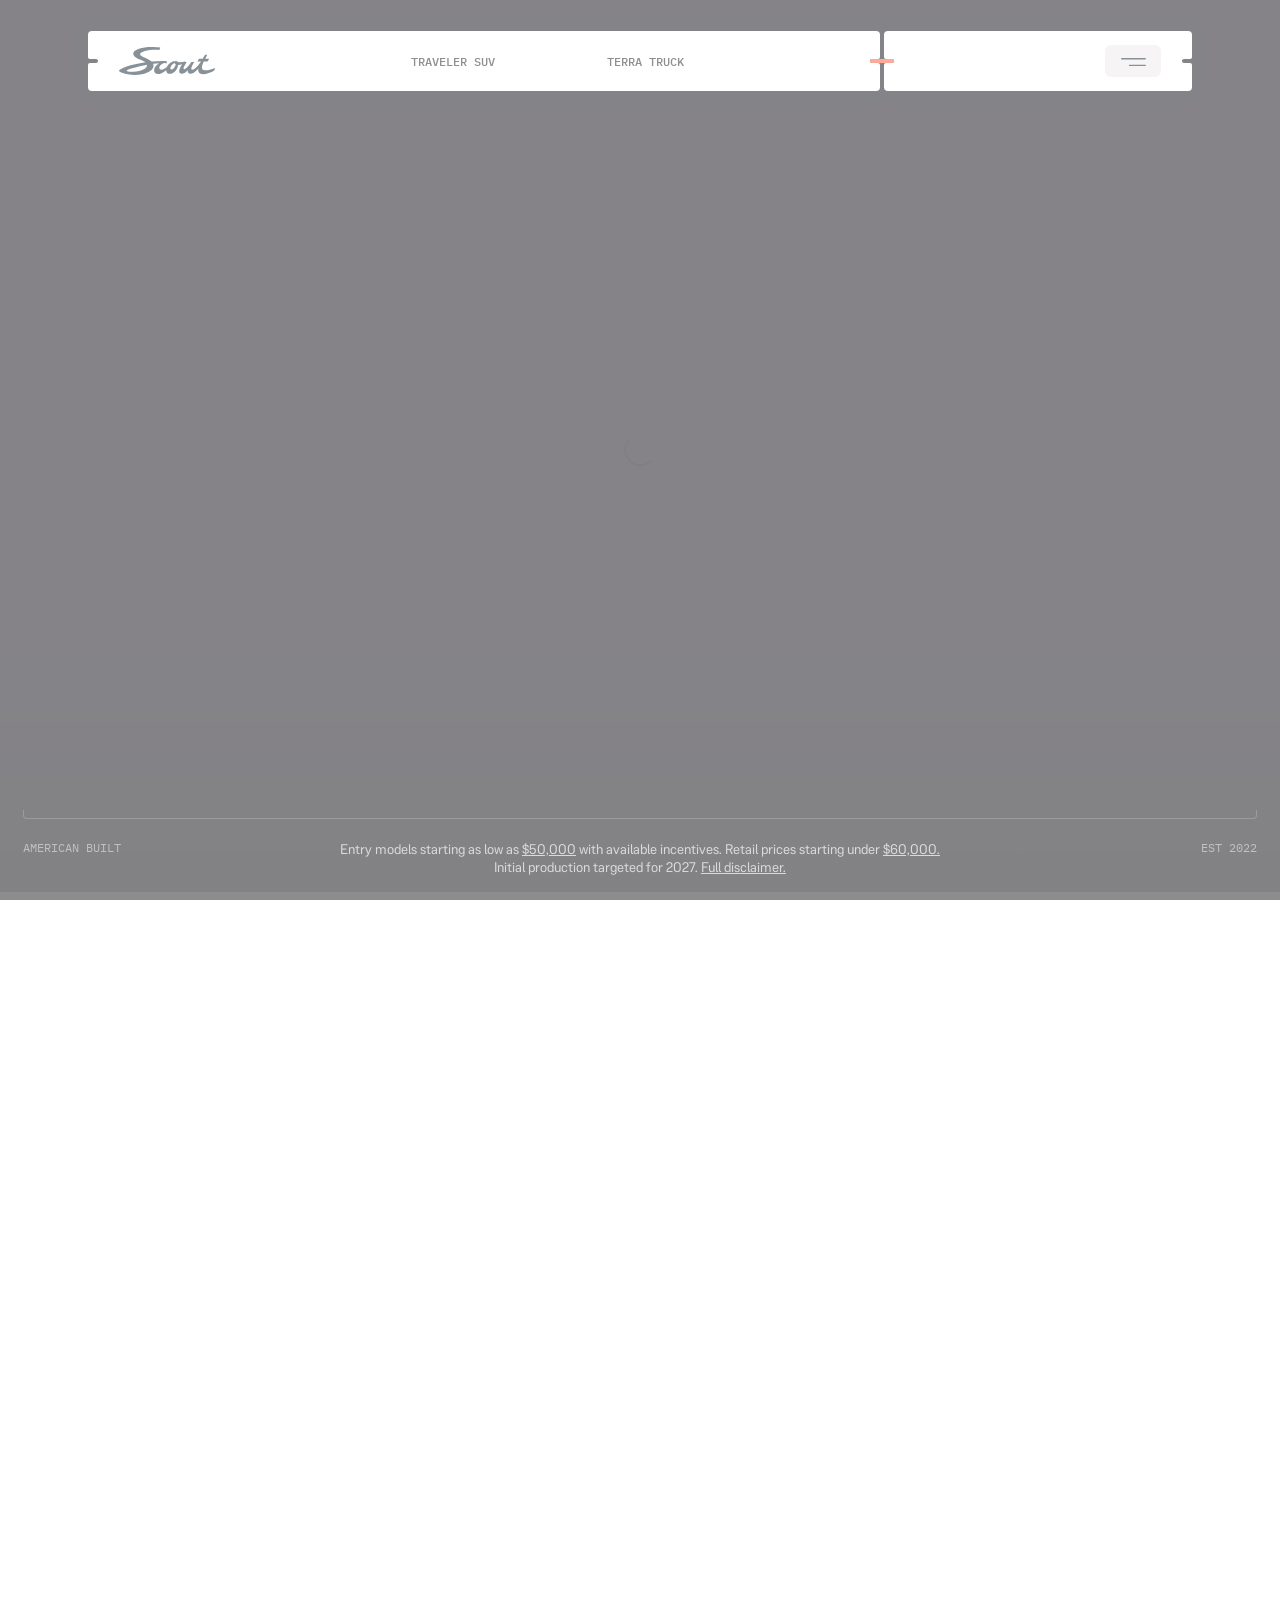
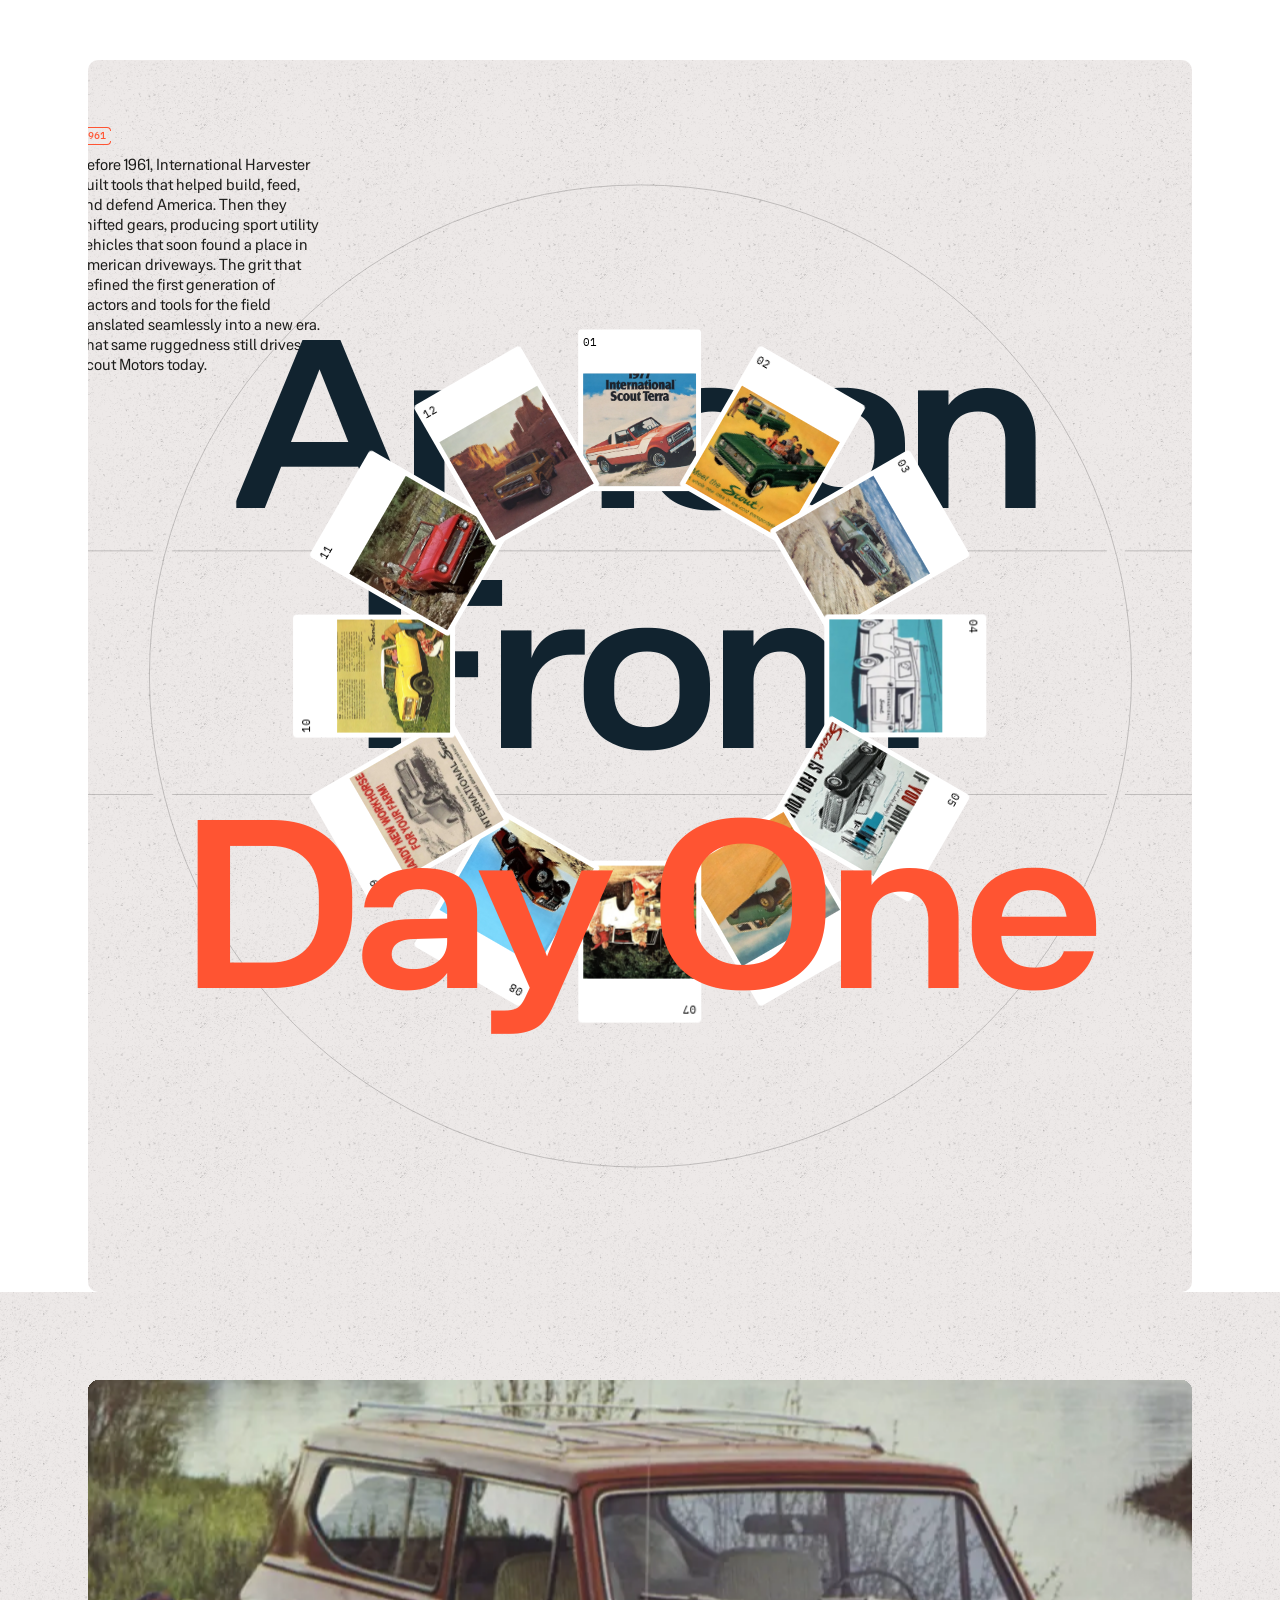
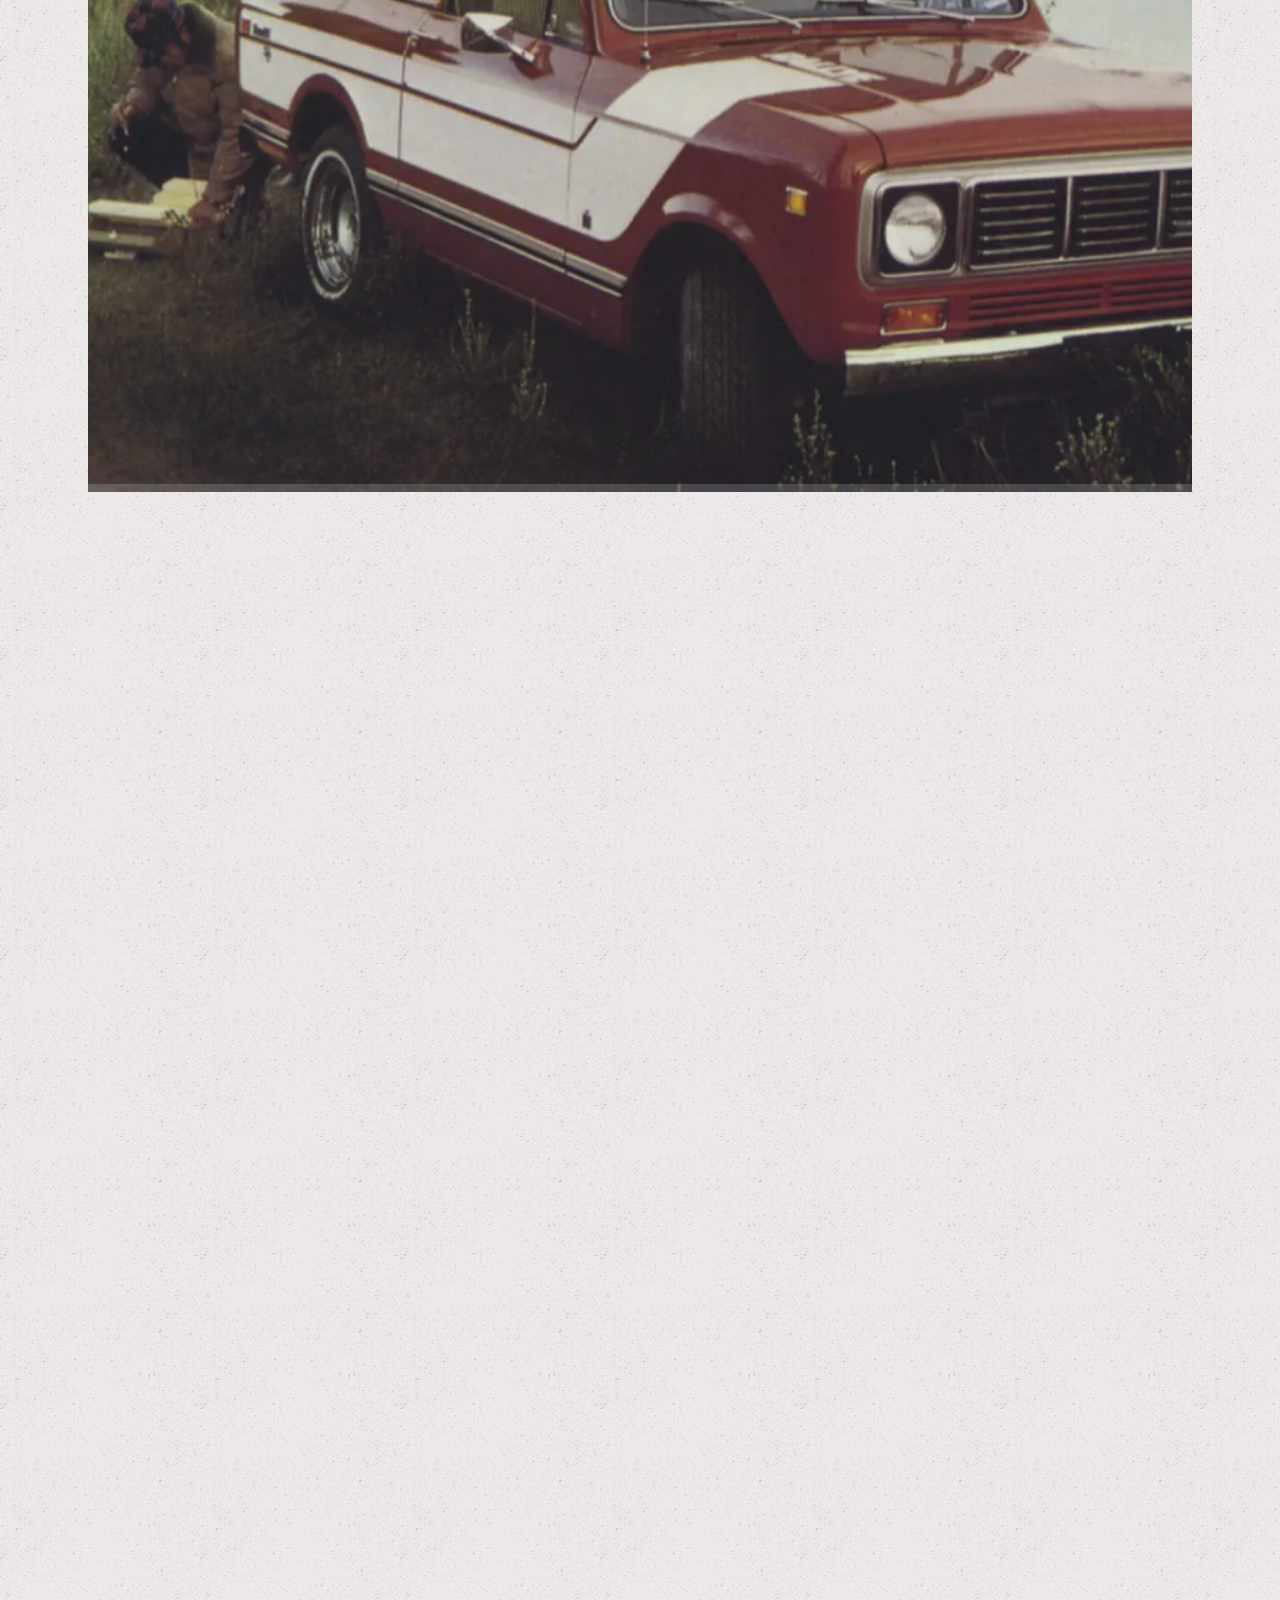
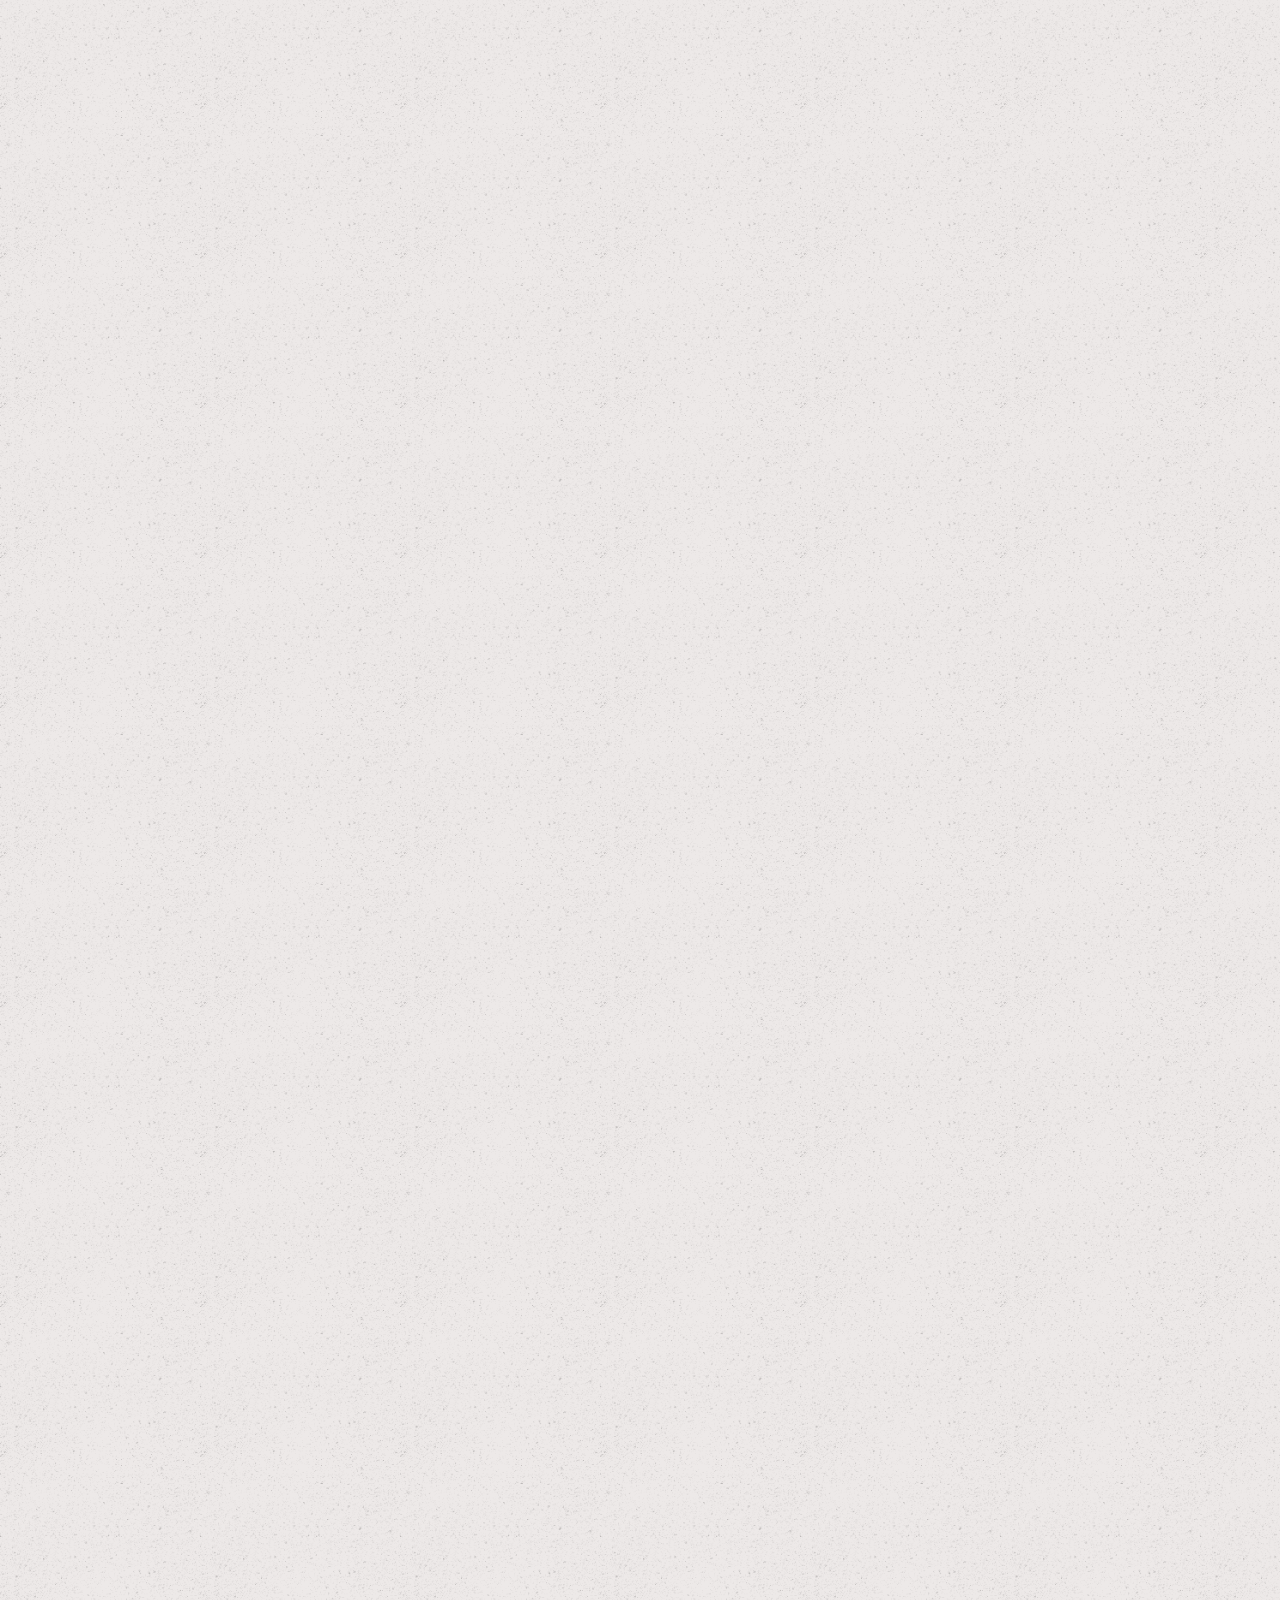
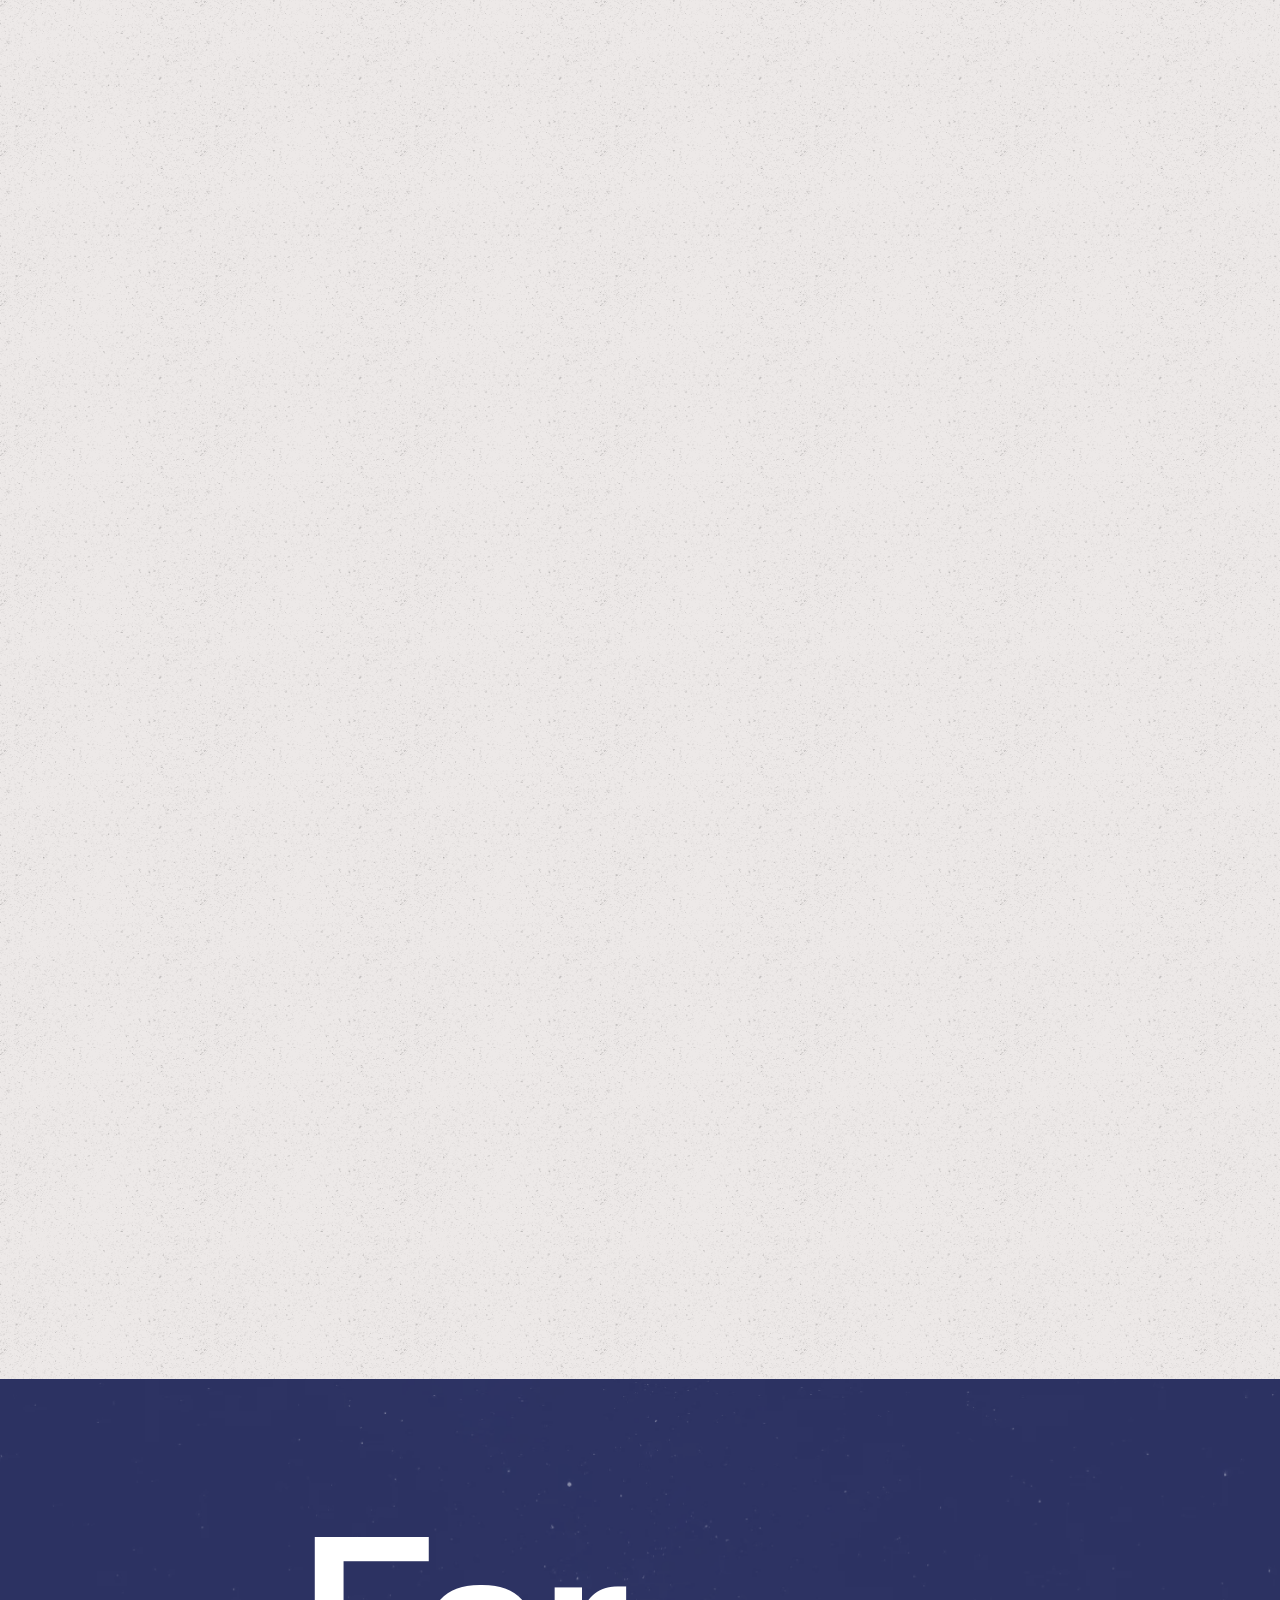
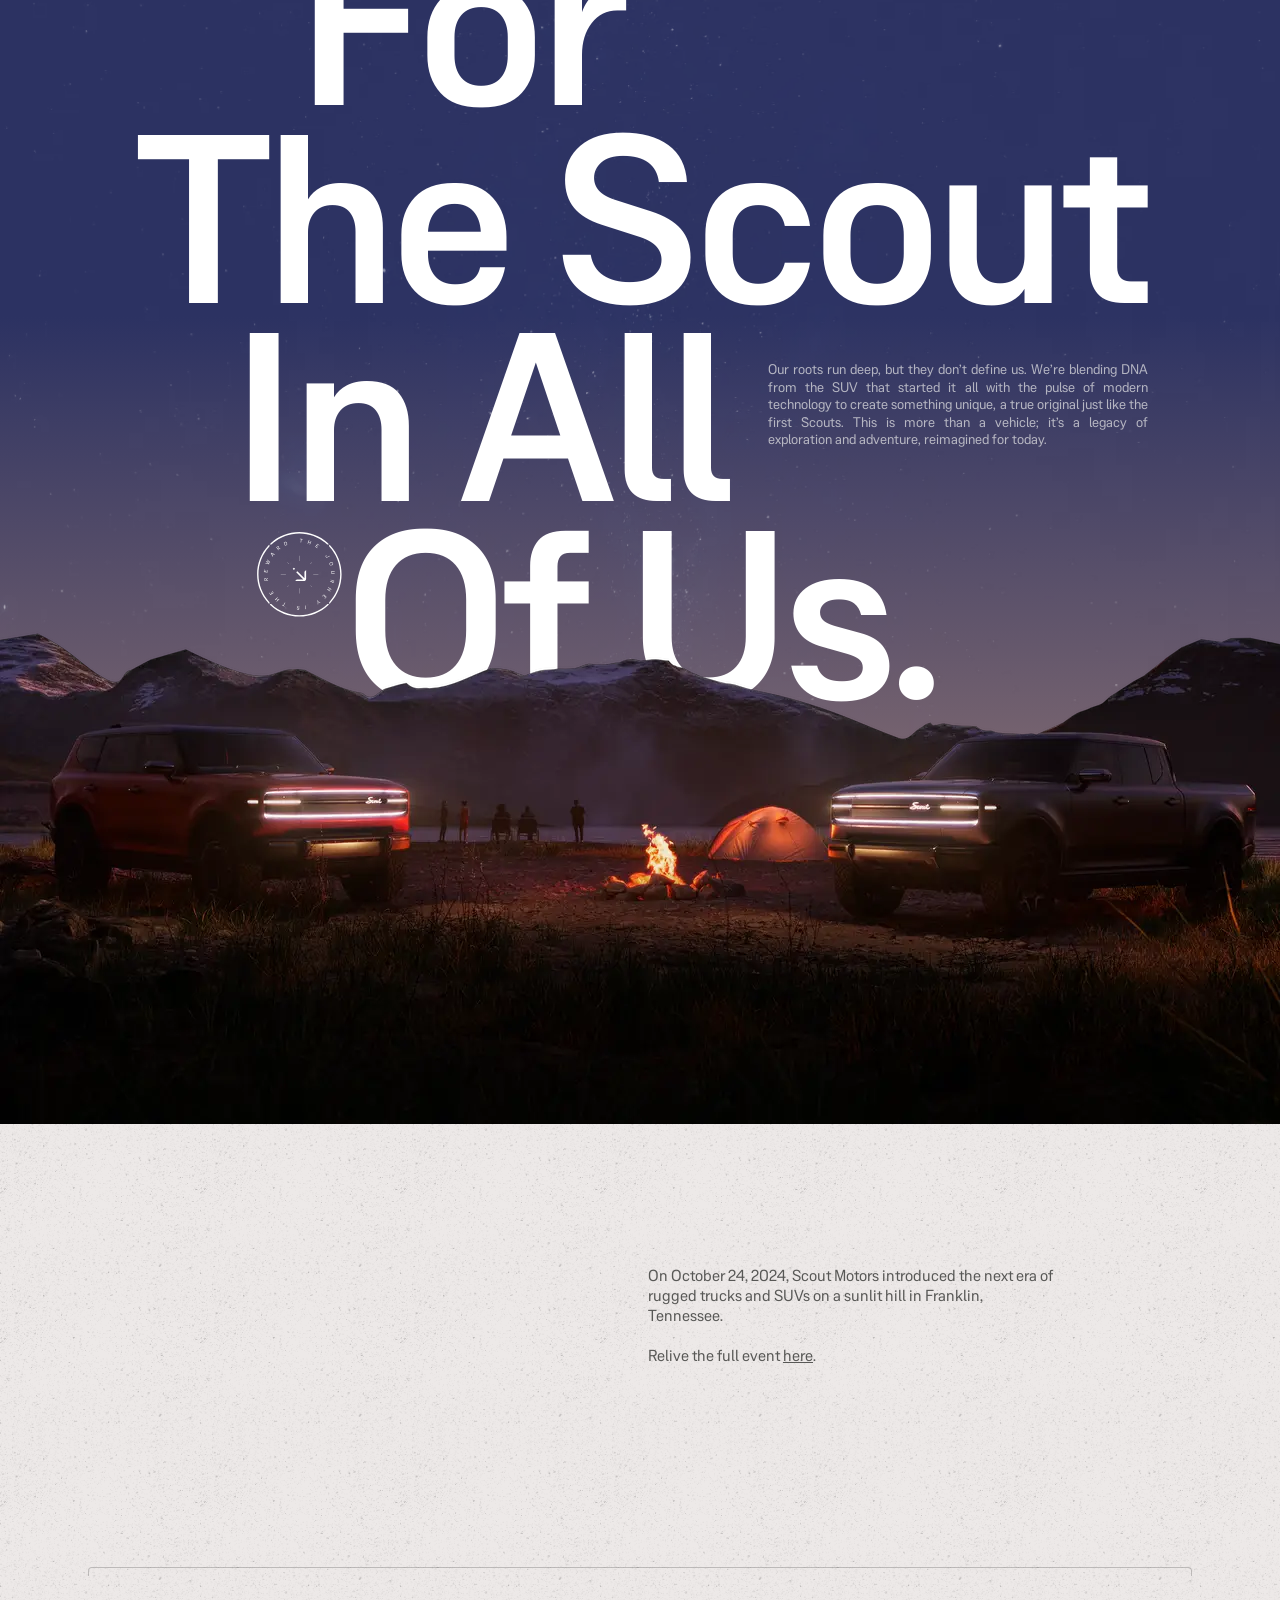
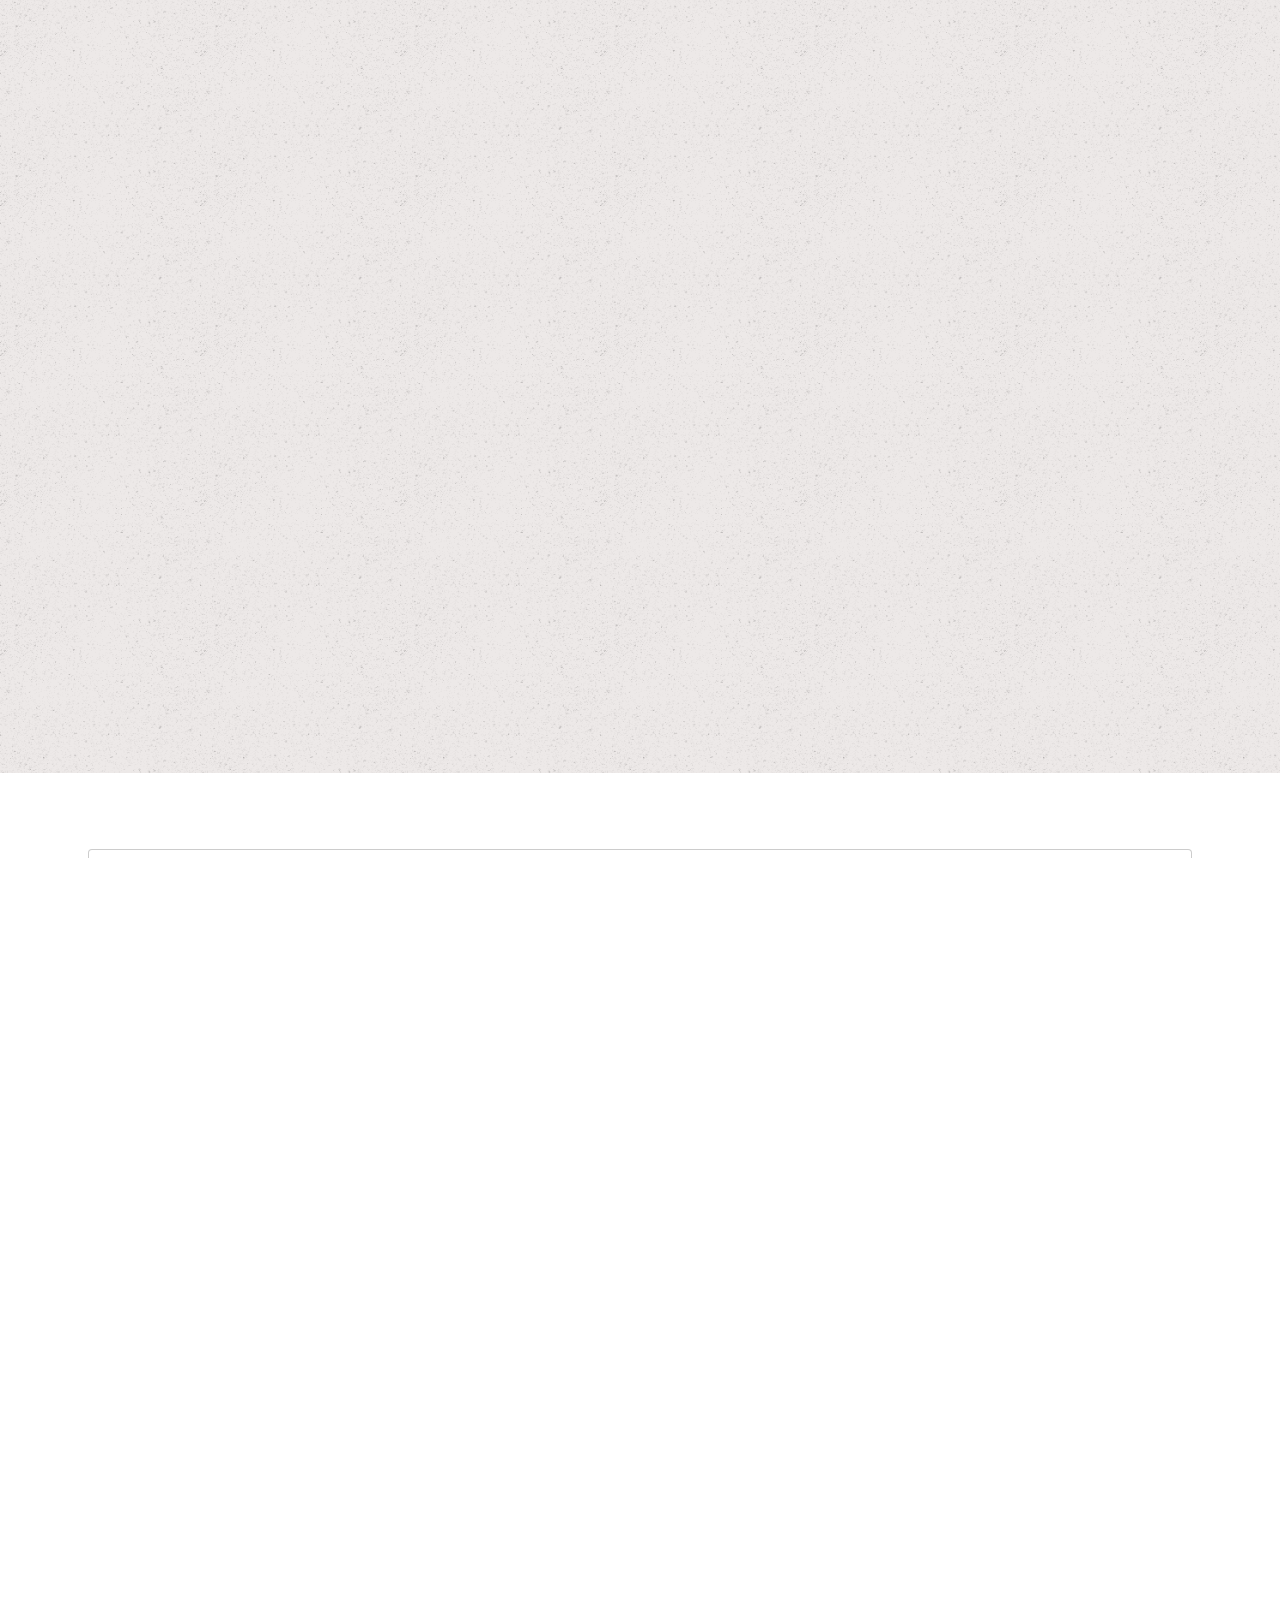
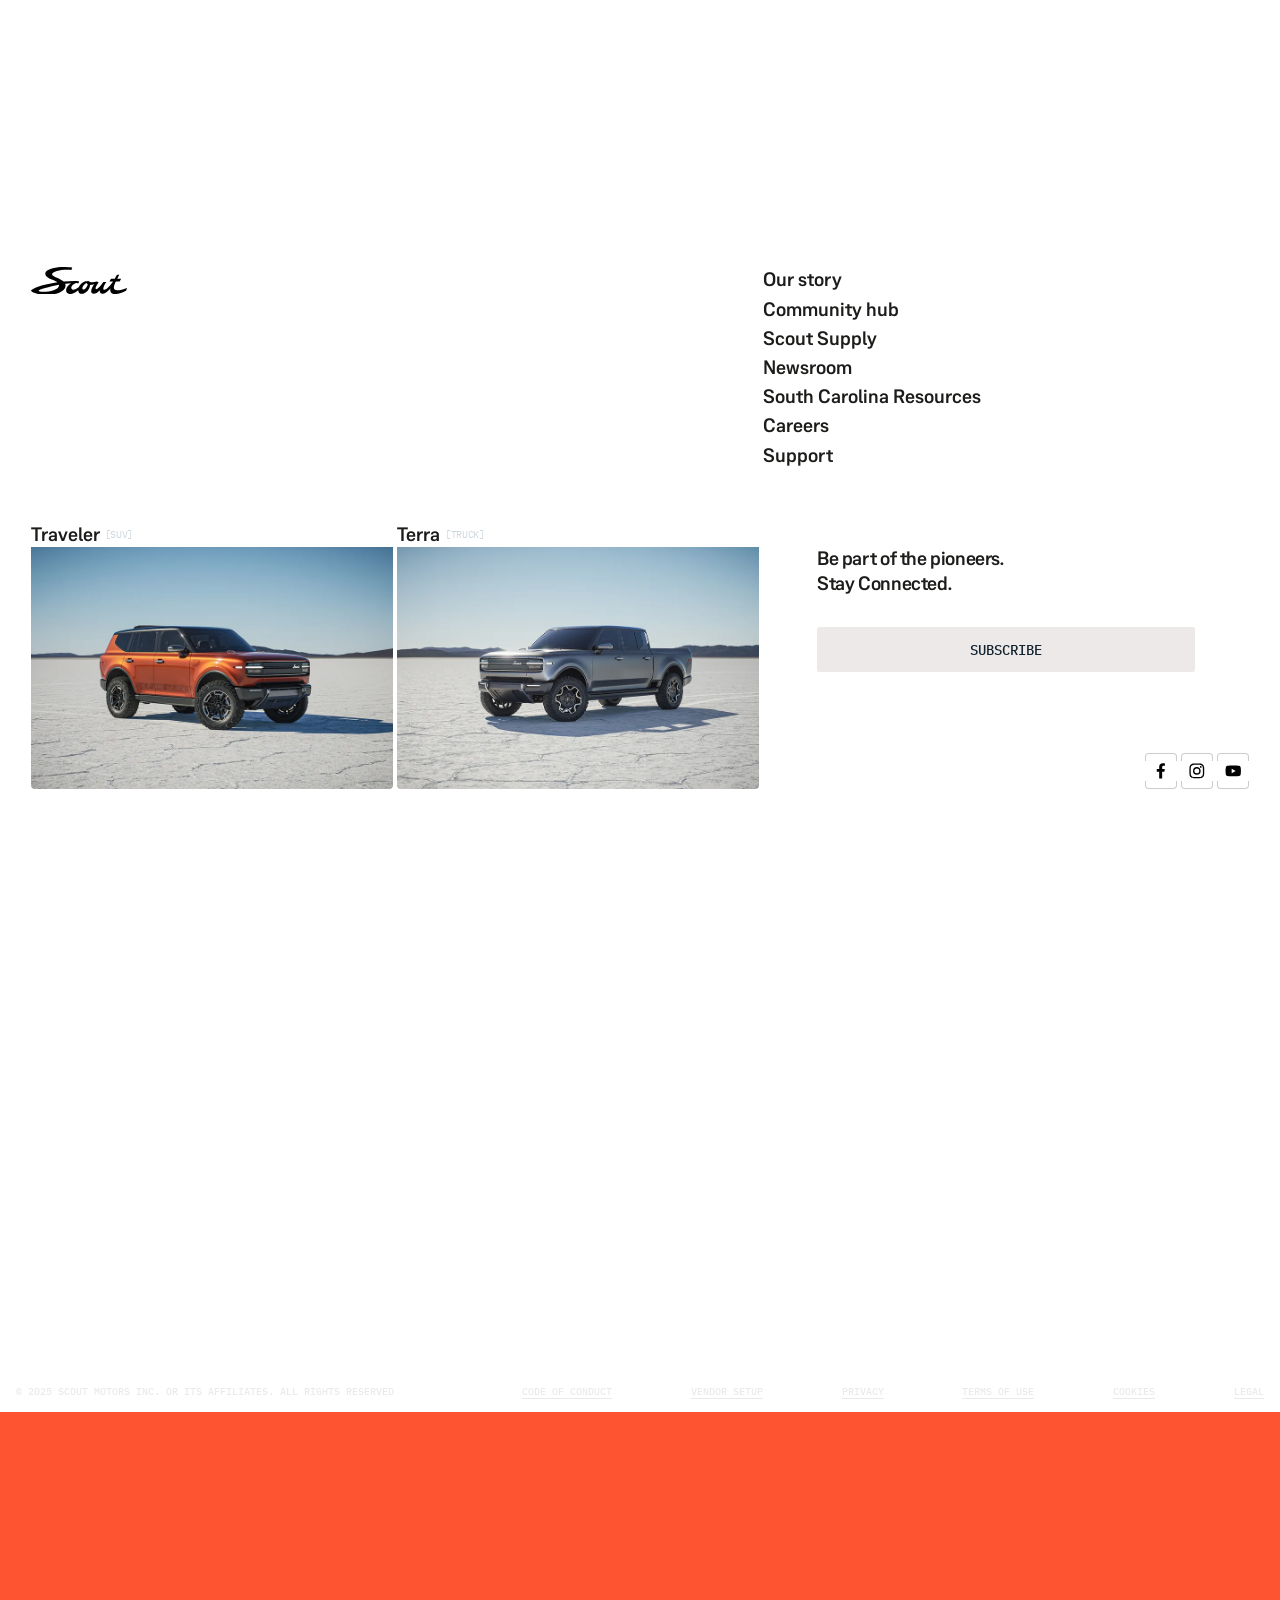
==== index.html @ fe51dde9 "gs" ====
<!DOCTYPE html><html lang="en"> <head><meta charset="UTF-8"><meta name="viewport" content="width=device-width"><link rel="icon" type="image/svg+xml" href="/favicon.svg"><link rel="sitemap" href="/sitemap-index.xml"><meta name="generator" content="Astro v4.16.18"><!-- OneTrust Cookies Consent Notice start for www.scoutmotors.com --><script src="https://cdn.cookielaw.org/scripttemplates/otSDKStub.js" type="text/javascript" charset="UTF-8" data-domain-script="01917b07-a124-7808-bd2e-04bf32c67e38"></script><script type="text/javascript">
            //initialize OneTrust Cookies Consent Notice for www.scoutmotors.com
            function OptanonWrapper() {}
        </script><!-- in <head> before GTM code --><!-- <script is:inline>
            window.dataLayer = window.dataLayer || [];
            function gtag() {
                dataLayer.push(arguments);
            }
        </script> --><!-- Google Tag Manager --><script async defer>(function(){const GTM_ID = "GTM-MXZLWJSB";

            (function (w, d, s, l, i) {
                w[l] = w[l] || [];
                w[l].push({ 'gtm.start': new Date().getTime(), event: 'gtm.js' });
                var f = d.getElementsByTagName(s)[0],
                    j = d.createElement(s),
                    dl = l != 'dataLayer' ? '&l=' + l : '';
                j.setAttribute('class', 'optanon-category-C0002');
                j.async = true;
                j.src = 'https://www.googletagmanager.com/gtm.js?id=' + i + dl;
                f.parentNode.insertBefore(j, f);
            })(window, document, 'script', 'dataLayer', GTM_ID);
        })();</script><!-- End Google Tag Manager --><!-- Google tag (gtag.js) --><script async src="https://www.googletagmanager.com/gtag/js?id=G-EWMT52PYQP"></script><script type="text/plain" class="optanon-category-C0002">(function(){const GA_ID = "G-EWMT52PYQP";

            window.dataLayer = window.dataLayer || [];
            function gtag() {
                dataLayer.push(arguments);
            }
            gtag('js', new Date());

            gtag('config', GA_ID);
        })();</script><title>Scout Motors</title><link rel="canonical" href="https://www.scoutmotors.com/"><meta name="description" content="We're designing, engineering, and building the next generation of electric trucks and rugged SUVs for the doers, makers, and explorers. The new Scout® Traveler™ and Terra™ models are here, born from the original legend, retooled for a new era."><meta name="robots" content="index, follow"><meta property="og:title" content="Scouts always come back"><meta property="og:type" content="website"><meta property="og:image" content="/_astro/home-meta.DhVht4iF.jpg"><meta property="og:url" content="https://www.scoutmotors.com/"><meta property="og:description" content="We're designing, engineering, and building the next generation of electric trucks and rugged SUVs for the doers, makers, and explorers. The new Scout® Traveler™ and Terra™ models are here, born from the original legend, retooled for a new era."><meta name="twitter:card" content="summary_large_image"><meta name="twitter:site" content="@Scout_Motors"><meta name="twitter:title" content="Scouts always come back"><meta name="twitter:image" content="/_astro/home-meta.DhVht4iF.jpg"><meta name="twitter:description" content="We're designing, engineering, and building the next generation of electric trucks and rugged SUVs for the doers, makers, and explorers. The new Scout® Traveler™ and Terra™ models are here, born from the original legend, retooled for a new era."><meta name="robots" content="index,follow"><!-- Fonts --><link rel="preload" href="/fonts/ScoutSansV4-Regular_ttf.woff2" as="font" type="font/woff2" crossorigin><link rel="preload" href="/fonts/ScoutSansV4-Medium_ttf.woff2" as="font" type="font/woff2" crossorigin><link rel="preload" href="/fonts/ScoutSansSemiCondV4-Bold_ttf.woff2" as="font" type="font/woff2" crossorigin><link rel="preload" href="/fonts/ScoutSansWideV4-Medium_ttf.woff2" as="font" type="font/woff2" crossorigin><link rel="preload" href="/fonts/IBMPlexMono-Regular.woff2" as="font" type="font/woff2" crossorigin><link rel="preload" href="/fonts/IBMPlexMono-Medium.woff2" as="font" type="font/woff2" crossorigin><link rel="prefetch" href="/assets/images/sprite.svg?v=1752703347299" as="image" type="image/svg+xml"><link rel="stylesheet" href="/_astro/ourstory.xHQ1y80_.css">
<style>.reveal-events{padding-top:102px;@media (max-width: 1199px){padding-top:80px}@media (max-width: 998px){padding-top:60px}.modal-backdrop{position:fixed;top:0;left:0;width:100%;height:100%;background:#000c;display:flex;align-items:center;justify-content:center;z-index:1000}.modal-content{position:relative;width:100%;max-width:60%;max-height:70%;background:#fff;padding:0;box-shadow:0 4px 8px #0003;border-radius:4px;height:100%;@media (max-width: 998px){max-width:90%;max-height:65%}@media only screen and (orientation: landscape) and (max-width: 998px){max-height:90%}}.modal-content img{position:absolute;width:100%;height:100%;border-radius:4px}.close-button{position:absolute;top:0;right:10px;font-size:24px;cursor:pointer;z-index:999;color:#fff}.swiper-slide img{width:100%;-o-object-fit:cover;object-fit:cover;-o-object-position:center;object-position:center}.swiper-slide img{max-height:86px}.swiper-slide img{min-height:86px}@media (min-width: 700px){.swiper-slide img{max-height:150px}}@media (min-width: 700px){.swiper-slide img{min-height:150px}}.swiper-button-next.swiper-button-disabled.swiper-button-disabled,.swiper-button-prev.swiper-button-disabled.swiper-button-disabled{pointer-events:auto}.swiper-button-next.swiper-button-disabled.swiper-button-disabled,.swiper-button-prev.swiper-button-disabled.swiper-button-disabled{cursor:not-allowed}.swiper-button-next.swiper-button-disabled.swiper-button-disabled,.swiper-button-prev.swiper-button-disabled.swiper-button-disabled{--tw-bg-opacity: 1;background-color:rgb(255 255 255 / var(--tw-bg-opacity, 1))}.swiper-button-next.swiper-button-disabled.swiper-button-disabled,.swiper-button-prev.swiper-button-disabled.swiper-button-disabled{opacity:.75}.modal-content{.swiper-slide img{min-height:100%!important;width:100%!important;-o-object-fit:cover;object-fit:cover;max-height:100%!important;-o-object-position:center;object-position:center}}.modal-content{.swiper-button-next.swiper-button-disabled,.swiper-button-prev.swiper-button-disabled{background-color:transparent!important;&:after{opacity:.5}}.swiper-button-prev,.swiper-button-next{--tw-text-opacity: 1 !important;color:rgb(255 255 255 / var(--tw-text-opacity, 1))!important}.swiper-button-prev,.swiper-button-next{&:after{font-size:1.875rem;line-height:2.25rem}@media (min-width: 1000px){&:after{font-size:36px}}}}.fade-in{opacity:1}.fade-out{opacity:0}.swiper-button-prev{left:2rem}.swiper-button-prev{top:50%}.swiper-button-prev{margin:0}.swiper-button-prev{height:2.5rem}.swiper-button-prev{width:2.5rem}.swiper-button-next{right:2rem}.swiper-button-next{top:50%}.swiper-button-next{margin:0}.swiper-button-next{height:2.5rem}.swiper-button-next{width:2.5rem}}
@keyframes react-loading-skeleton{to{transform:translate(100%)}}.react-loading-skeleton{--base-color: #ebebeb;--highlight-color: #f5f5f5;--animation-duration: 1.5s;--animation-direction: normal;--pseudo-element-display: block;background-color:var(--base-color);width:100%;border-radius:.25rem;display:inline-flex;line-height:1;position:relative;-webkit-user-select:none;-moz-user-select:none;user-select:none;overflow:hidden}.react-loading-skeleton:after{content:" ";display:var(--pseudo-element-display);position:absolute;top:0;left:0;right:0;height:100%;background-repeat:no-repeat;background-image:var( --custom-highlight-background, linear-gradient( 90deg, var(--base-color) 0%, var(--highlight-color) 50%, var(--base-color) 100% ) );transform:translate(-100%);animation-name:react-loading-skeleton;animation-direction:var(--animation-direction);animation-duration:var(--animation-duration);animation-timing-function:ease-in-out;animation-iteration-count:infinite}@media (prefers-reduced-motion){.react-loading-skeleton{--pseudo-element-display: none}}
.lazy-load-image-background.opacity{opacity:0}.lazy-load-image-background.opacity.lazy-load-image-loaded{opacity:1;transition:opacity .3s}
.reserve-form-drawer .reserve-form{margin:0;padding-left:1rem;padding-right:.75rem}@media (min-width: 700px){.reserve-form-drawer .reserve-form{padding-left:1.5rem;padding-right:1.5rem;padding-top:55px;padding-bottom:55px}}@media (min-width: 1000px){.reserve-form-drawer .reserve-form{padding-left:45px;padding-right:45px}}@media (max-width: 699px){.reserve-form-drawer .reserve-form{border-radius:26px 26px 0 0/26px 26px 0px 0px}}.reserve-form-drawer .reserve-form{background-image:none!important;border-radius:0!important}.reserve-form-drawer .reserve-form .u-container-small{max-width:100%;padding:0}.c-drawer-open{overflow:hidden}.c-drawer-open:after{position:fixed;bottom:0;left:0;top:0;z-index:999;height:100%;width:100%;background-color:#01010180;opacity:1;transition-property:all;transition-timing-function:cubic-bezier(.4,0,.2,1);content:var(--tw-content);transition-duration:.3s}
</style><script type="module" src="/_astro/hoisted.BRdF6xff.js"></script>
        <script>
          // Use existing or create new session ID
          let sessionId = sessionStorage.getItem('session_id');
          if (!sessionId) {
            sessionId = '74c07181-47aa-4a29-8c33-9c0ed870467c';
            sessionStorage.setItem('session_id', sessionId);
          }

          // Store for use in this page
          window.sessionId = sessionId;
          window.requestId = 'e0b3435d-a537-4de1-8667-27f1ceac403e';

          // Apply session tracking to XHR requests
          const originalXhrOpen = XMLHttpRequest.prototype.open;
          XMLHttpRequest.prototype.open = function(...args) {
            const method = args[0];
            const url = args[1];
            const result = originalXhrOpen.apply(this, args);
            
            // Only add session header for same-origin requests
            if (isSameOriginRequest(url) && window.sessionId) {
              this.setRequestHeader("X-Session-ID", window.sessionId);
            }
            return result;
          };

          // Apply session tracking to fetch requests
          const originalFetch = window.fetch;
          window.fetch = function(resource, options) {
            options = options || {};
            options.headers = options.headers || {};
            
            // Check if this is a same-origin request before adding session header
            let isSameOrigin = false;
            
            if (typeof resource === 'string') {
              isSameOrigin = isSameOriginRequest(resource);
            } else if (resource instanceof URL) {
              isSameOrigin = isSameOriginRequest(resource.href);
            } else if (resource instanceof Request) {
              isSameOrigin = isSameOriginRequest(resource.url);
            }
            
            // Only add session header for same-origin requests
            if (isSameOrigin && window.sessionId) {
              if (options.headers instanceof Headers) {
                options.headers.set("X-Session-ID", window.sessionId);
              } else {
                options.headers["X-Session-ID"] = window.sessionId;
              }
            }
            
            return originalFetch.call(this, resource, options);
          };
          
          // Fix anchor tags with protocol-relative URLs
          document.addEventListener('DOMContentLoaded', function() {
            // Process all anchor tags on the page
            document.querySelectorAll('a').forEach(function(anchor) {
              // Get the original click handler if any
              const originalClickHandler = anchor.onclick;
              
              // Add our handler to process clicks on anchor tags
              anchor.addEventListener('click', function(event) {
                const href = this.getAttribute('href');
                
                // If it's a protocol-relative URL, don't add any custom headers
                if (href && (href.startsWith('//') || href.includes('://') && !isSameOriginRequest(href))) {
                  // Let default browser behavior handle it without our XHR/fetch overrides
                  return;
                }
              });
            });
          });

          /**
           * Checks if a given URL is same-origin with the current page.
           * @param {string} urlString The URL to check.
           * @returns {boolean} True if the URL is same-origin, false otherwise.
           */
          function isSameOriginRequest(urlString) {
            try {
              const currentOrigin = window.location.origin;
              
              // Handle relative URLs - they're always same origin
              if (urlString.startsWith('/') && !urlString.startsWith('//')) {
                return true;
              }
              
              // Protocol-relative URLs (//example.com/...) need special handling
              if (urlString.startsWith('//')) {
                const protocol = window.location.protocol;
                const fullUrl = protocol + urlString;
                const targetOrigin = new URL(fullUrl).origin;
                return targetOrigin === currentOrigin;
              }
              
              // For absolute URLs, compare origins
              if (urlString.includes('://')) {
                const targetOrigin = new URL(urlString).origin;
                return targetOrigin === currentOrigin;
              }
              
              // For URLs without protocol or leading slash, they're relative and same-origin
              return true;
            } catch (e) {
              console.warn("Error checking origin for URL: " + urlString, e);
              // If there's an error parsing the URL, assume it's cross-origin to be safe
              return false;
            }
          }
        </script>
      
</head> <body> <!--
         /**
         * This code snippet is used to pass environment variables from the server to the client.
         * An alternative approach is to append the variables to the window object.
         */
        --> <div id="scout-env-banner" data-auth-domain="&#34;production-scoutmotors.us.auth0.com&#34;" data-auth-client-id="&#34;rD9OJoz9u1w9rwGfI9OVFpuIoUuOynP5&#34;" data-auth-audience="&#34;https:/scoutmotors.com/api&#34;" data-captcha-site-key-v2="&#34;6LeErNUpAAAAANbSs3h5bhV2xC41Tj3FhaWYTixA&#34;" data-captcha-site-key-v3="&#34;6Lf9eJ8pAAAAAAwwAfa2OiJKohJfrL9OgAaG5DqT&#34;"></div> <style>astro-island,astro-slot,astro-static-slot{display:contents}</style><script>(()=>{var e=async t=>{await(await t())()};(self.Astro||(self.Astro={})).only=e;window.dispatchEvent(new Event("astro:only"));})();;(()=>{var A=Object.defineProperty;var g=(i,o,a)=>o in i?A(i,o,{enumerable:!0,configurable:!0,writable:!0,value:a}):i[o]=a;var d=(i,o,a)=>g(i,typeof o!="symbol"?o+"":o,a);{let i={0:t=>m(t),1:t=>a(t),2:t=>new RegExp(t),3:t=>new Date(t),4:t=>new Map(a(t)),5:t=>new Set(a(t)),6:t=>BigInt(t),7:t=>new URL(t),8:t=>new Uint8Array(t),9:t=>new Uint16Array(t),10:t=>new Uint32Array(t),11:t=>1/0*t},o=t=>{let[l,e]=t;return l in i?i[l](e):void 0},a=t=>t.map(o),m=t=>typeof t!="object"||t===null?t:Object.fromEntries(Object.entries(t).map(([l,e])=>[l,o(e)]));class y extends HTMLElement{constructor(){super(...arguments);d(this,"Component");d(this,"hydrator");d(this,"hydrate",async()=>{var b;if(!this.hydrator||!this.isConnected)return;let e=(b=this.parentElement)==null?void 0:b.closest("astro-island[ssr]");if(e){e.addEventListener("astro:hydrate",this.hydrate,{once:!0});return}let c=this.querySelectorAll("astro-slot"),n={},h=this.querySelectorAll("template[data-astro-template]");for(let r of h){let s=r.closest(this.tagName);s!=null&&s.isSameNode(this)&&(n[r.getAttribute("data-astro-template")||"default"]=r.innerHTML,r.remove())}for(let r of c){let s=r.closest(this.tagName);s!=null&&s.isSameNode(this)&&(n[r.getAttribute("name")||"default"]=r.innerHTML)}let p;try{p=this.hasAttribute("props")?m(JSON.parse(this.getAttribute("props"))):{}}catch(r){let s=this.getAttribute("component-url")||"<unknown>",v=this.getAttribute("component-export");throw v&&(s+=` (export ${v})`),console.error(`[hydrate] Error parsing props for component ${s}`,this.getAttribute("props"),r),r}let u;await this.hydrator(this)(this.Component,p,n,{client:this.getAttribute("client")}),this.removeAttribute("ssr"),this.dispatchEvent(new CustomEvent("astro:hydrate"))});d(this,"unmount",()=>{this.isConnected||this.dispatchEvent(new CustomEvent("astro:unmount"))})}disconnectedCallback(){document.removeEventListener("astro:after-swap",this.unmount),document.addEventListener("astro:after-swap",this.unmount,{once:!0})}connectedCallback(){if(!this.hasAttribute("await-children")||document.readyState==="interactive"||document.readyState==="complete")this.childrenConnectedCallback();else{let e=()=>{document.removeEventListener("DOMContentLoaded",e),c.disconnect(),this.childrenConnectedCallback()},c=new MutationObserver(()=>{var n;((n=this.lastChild)==null?void 0:n.nodeType)===Node.COMMENT_NODE&&this.lastChild.nodeValue==="astro:end"&&(this.lastChild.remove(),e())});c.observe(this,{childList:!0}),document.addEventListener("DOMContentLoaded",e)}}async childrenConnectedCallback(){let e=this.getAttribute("before-hydration-url");e&&await import(e),this.start()}async start(){let e=JSON.parse(this.getAttribute("opts")),c=this.getAttribute("client");if(Astro[c]===void 0){window.addEventListener(`astro:${c}`,()=>this.start(),{once:!0});return}try{await Astro[c](async()=>{let n=this.getAttribute("renderer-url"),[h,{default:p}]=await Promise.all([import(this.getAttribute("component-url")),n?import(n):()=>()=>{}]),u=this.getAttribute("component-export")||"default";if(!u.includes("."))this.Component=h[u];else{this.Component=h;for(let f of u.split("."))this.Component=this.Component[f]}return this.hydrator=p,this.hydrate},e,this)}catch(n){console.error(`[astro-island] Error hydrating ${this.getAttribute("component-url")}`,n)}}attributeChangedCallback(){this.hydrate()}}d(y,"observedAttributes",["props"]),customElements.get("astro-island")||customElements.define("astro-island",y)}})();</script><astro-island uid="Z1CIuih" component-url="/_astro/HandleAuth.D9Xv_Iz5.js" component-export="default" renderer-url="/_astro/client.4fxRVa_4.js" props="{}" ssr="" client="only" opts="{&quot;name&quot;:&quot;HandleAuth&quot;,&quot;value&quot;:&quot;react&quot;}"></astro-island> <img class="optanon-category-C0002 u-h-0" height="1" width="1" alt="" src="https://insight.adsrvr.org/track/pxl/?adv=198qibv&ct=0:n9nvoxw&fmt=3"> <header> <nav class="c-header"> <c-skip-link class="c-skip-link"> <button type="button" class="c-button -primary"> <span class="c-button_inner"> <span class="c-button_label"> Skip to main content </span>  </span> </button> </c-skip-link>  <div class="c-header_outer"> <div class="c-header_primary || c-header_col"> <div class="c-header_col-razor"> <div></div> </div> <div class="c-header_col-bg"></div> <a href="/" class="c-header_logo" id="headerLogo" aria-label="Scout Motors"> <span class="c-icon"> <svg class="svg-logo" aria-hidden="true" focusable="false"> <use href="/assets/images/sprite.svg?v=1752703347299#logo"></use> </svg> </span> </a> <div class="c-header_products"> <span class="u-sr-only">Products</span> <ul class="c-header_nav"> <li class="c-header_nav-item"> <a href="/traveler" class="c-header_link -product c-button -link"> Traveler SUV </a> </li><li class="c-header_nav-item"> <a href="/terra" class="c-header_link -product c-button -link"> Terra Truck </a> </li> </ul> </div> <div class="c-header_col-razor"> <div></div> </div> </div> <div class="c-header_secondary || c-header_col" tabindex="-1" id="secondary-nav"> <div class="c-header_col-razor"> <div></div> </div> <div class="c-header_col-bg"></div> <astro-island uid="Z10o1iy" component-url="/_astro/HeaderSecondaryNav.DB0nwmVf.js" component-export="default" renderer-url="/_astro/client.4fxRVa_4.js" props="{}" ssr="" client="only" opts="{&quot;name&quot;:&quot;HeaderSecondaryNav&quot;,&quot;value&quot;:&quot;react&quot;}"></astro-island> <button type="button" data-menu-toggler id="headerMenuToggler" aria-label="Menu" class="c-button c-header_menu-toggler -light -menu"> <span class="c-button_inner"> <span class="c-button_label">  <span class="c-icon"> <svg class="svg-burger" aria-hidden="true" focusable="false"> <use href="/assets/images/sprite.svg?v=1752703347299#burger"></use> </svg> </span>  </span>  </span> </button> <div class="c-header_col-razor"> <div></div> </div> </div> </div> </nav> <c-menu data-lenis-prevent> <nav class="c-menu"> <div class="c-menu_inner" data-menu> <div class="c-menu_head"> <a href="/" class="c-menu_logo" id="menuLogo" aria-label="Scout Motors"><span class="c-icon"> <svg class="svg-logo" aria-hidden="true" focusable="false"> <use href="/assets/images/sprite.svg?v=1752703347299#logo"></use> </svg> </span></a> <button type="button" id="menuClose" data-menu-toggler aria-label="Close" class="c-button -menu -light"> <span class="c-button_inner"> <span class="c-button_label">  <span class="c-icon"> <svg class="svg-burger-close" aria-hidden="true" focusable="false"> <use href="/assets/images/sprite.svg?v=1752703347299#burger-close"></use> </svg> </span>  </span>  </span> </button> </div> <div class="c-menu_main"> <div class="c-menu_main-inner"> <ul class="c-primary-nav"> <li class="c-primary-nav_item"> <a href="/ourstory" class="c-primary-nav_link"> Our story </a> </li><li class="c-primary-nav_item"> <a href="/community" class="c-primary-nav_link"> Community hub </a> </li><li class="c-primary-nav_item"> <a href="https://supply.scoutmotors.com/" class="c-primary-nav_link"> Scout Supply </a> </li><li class="c-primary-nav_item"> <a href="/newsroom" class="c-primary-nav_link"> Newsroom </a> </li><li class="c-primary-nav_item"> <a href="/scresources" class="c-primary-nav_link"> South Carolina Resources </a> </li><li class="c-primary-nav_item"> <a href="/careers" class="c-primary-nav_link"> Careers </a> </li><li class="c-primary-nav_item"> <a href="https://support.scoutmotors.com" class="c-primary-nav_link"> Support </a> </li> </ul> <astro-island uid="Z1eVMlo" component-url="/_astro/MenuAccount.DepO2aXM.js" component-export="default" renderer-url="/_astro/client.4fxRVa_4.js" props="{}" ssr="" client="only" opts="{&quot;name&quot;:&quot;MenuAccount&quot;,&quot;value&quot;:&quot;react&quot;}"></astro-island> </div> </div> <ul class="c-menu_products || u-grid u-grid-cols-2 u-gap-1"> <div class="c-nav-tile c-menu_product"> <div class="c-nav-tile_head"> <span class="c-nav-tile_title">Traveler</span> <span class="c-nav-tile_subtitle">SUV</span> </div> <div class="c-nav-tile_image-wrapper"> <div style="--width:960;--height:540" class="c-image -lazy-load -cover || c-nav-tile_image"><div class="c-image_inner"><img src="/assets/imgs/traveler_product_thumb.BhAY_f9P.jpg&#38;w=960&#38;h=540&#38;f=webp" srcset="/assets/imgs/traveler_product_thumb.BhAY_f9P.jpg&#38;w=720&#38;f=webp 720w, /assets/imgs/traveler_product_thumb.BhAY_f9P.jpg&#38;w=960&#38;h=540&#38;f=webp 1440w, /assets/imgs/traveler_product_thumb.BhAY_f9P.jpg&#38;w=960&#38;h=540&#38;f=webp 1920w" class="c-image_img" inferSize="true" sizes="(max-width: 720px) 720px, (max-width: 1440px) 1440px, 1920px" alt="Traveler SUV" loading="lazy" onload="this.closest('.c-image')?.classList?.add('is-loaded');" width="960" height="540" decoding="async"></div></div> </div> <a href="/traveler" class="c-nav-tile_link">Learn more about Traveler</a> </div><div class="c-nav-tile c-menu_product"> <div class="c-nav-tile_head"> <span class="c-nav-tile_title">Terra</span> <span class="c-nav-tile_subtitle">Truck</span> </div> <div class="c-nav-tile_image-wrapper"> <div style="--width:960;--height:540" class="c-image -lazy-load -cover || c-nav-tile_image"><div class="c-image_inner"><img src="/assets/imgs/terra_product_thumb.m3XxHfjB.jpg&#38;w=960&#38;h=540&#38;f=webp" srcset="/assets/imgs/terra_product_thumb.m3XxHfjB.jpg&#38;w=720&#38;f=webp 720w, /assets/imgs/terra_product_thumb.m3XxHfjB.jpg&#38;w=960&#38;h=540&#38;f=webp 1440w, /assets/imgs/terra_product_thumb.m3XxHfjB.jpg&#38;w=960&#38;h=540&#38;f=webp 1920w" class="c-image_img" inferSize="true" sizes="(max-width: 720px) 720px, (max-width: 1440px) 1440px, 1920px" alt="Terra Truck" loading="lazy" onload="this.closest('.c-image')?.classList?.add('is-loaded');" width="960" height="540" decoding="async"></div></div> </div> <a href="/terra" class="c-nav-tile_link">Learn more about Terra</a> </div> </ul> <div class="c-menu_cta"> <div class="c-book-tile u-button-hover c-menu_cta-tile"> <div class="c-book-tile_head c-body-reg-white">  <div class="u-grid u-grid-cols-2 u-gap-1"> <span>Reservations open now.</span> <span>Be part of the pioneers.</span> </div>  </div> <hr class="c-book-tile_hr"> <div class="c-book-tile_cta" aria-hidden="true"> <div aria-hidden="true" class="c-button -transparent -full u-cursor-pointer"> <span class="c-button_inner"> <span class="c-button_label"> Reserve Now </span>  </span> </div> </div> <button class="c-book-tile_link menu-reservation">Reserve Now</button> </div>  </div> </div> </nav> <div class="c-menu_backdrop"></div> </c-menu>  </header> <main role="main" id="main-content"> <div id="content" class="u-min-h-[100vh]">  <div class="c-home-hero" data-scroll data-scroll-css-progress> <c-sequence data-type="autoplay" data-loading="auto" data-uid="home-hero" style="" data-scroll data-scroll-repeat data-scroll-call="home-heroCall" class="c-sequence -autoplay">  <div class="c-sequence_inner"> <div class="c-sequence_sticky"> <div class="c-sequence_media" data-sequence-wrapper> <video class="c-sequence_media_element" muted loop data-sequence-videos disablepictureinpicture disableRemotePlayback playsinline controlslist="nodownload">  <source src="/assets/videos/hp1017_mobile.webm?v=202410171200" type="video/webm" media="(orientation: portrait)"> <source src="/assets/videos/hp1017_mobile.mp4?v=202410171200" type="video/mp4" media="(orientation: portrait)">   <source src="/assets/videos/hp1017.webm?v=202410171200" type="video/webm" media="(orientation: landscape)"> <source src="/assets/videos/hp1017.mp4?v=202410171200" type="video/mp4" media="(orientation: landscape)">  </video>  </div> <div class="c-sequence_content"> <div class="c-cinematic-ui -light">  <h1 class="c-cinematic-ui_title"><c-sequence-key data-from="1.25" data-to="24" data-sequence-key class="c-sequence-key c-cinematic-ui_key">  Scouts always come back.  </c-sequence-key> </h1><div class="c-cinematic-ui_subtitle"><span></span><span>Entry models starting as low as </span><span class="u-cursor-pointer u-underline" id="checkHeroPriceStart">$50,000</span><span> with available incentives. Retail prices starting under </span><span class="u-cursor-pointer u-underline" id="checkHeroPrice">$60,000.</span><span class="u-desktop-mobile-break"></span><span> Initial production targeted for 2027. </span><span class="u-cursor-pointer u-underline to-sm:!u-inline-block" id="DisclaimerModal">Full disclaimer.</span></div>  <div class="c-cinematic-ui_hr"></div> <span class="c-cinematic-ui_before">American built</span> <div class="c-cinematic-ui_after">EST 2022</div> </div> </div> </div> </div> </c-sequence>  </div> <div class="c-home-scroll-video"> <!-- Autoplay --> <c-sequence data-images-sequence="{&#34;baseUrl&#34;:&#34;/assets/sequences/home-scroll-1017/&#34;,&#34;index0&#34;:false,&#34;frames&#34;:384,&#34;duration&#34;:12.8,&#34;timeByFold&#34;:2,&#34;fps&#34;:30,&#34;extension&#34;:&#34;webp&#34;,&#34;sources&#34;:{&#34;desktop&#34;:{&#34;path&#34;:&#34;desktop_720_80/&#34;,&#34;width&#34;:1280,&#34;height&#34;:720},&#34;mobile&#34;:{&#34;path&#34;:&#34;mobile_720_70/&#34;,&#34;width&#34;:720,&#34;height&#34;:1280}},&#34;hasPaddingIndex&#34;:true,&#34;prefix&#34;:&#34;&#34;,&#34;showPoster&#34;:true,&#34;firstFrame&#34;:&#34;001.webp&#34;}" data-type="scroll" data-loading="lazy" data-uid="home-scroll-video" style="--sequence-height:6.4" data-scroll data-scroll-offset="0,100%" data-scroll-event-progress="home-scroll-videoProgress" class="c-sequence -scroll"> <div class="c-sequence_load-trigger" data-scroll data-scroll-call="home-scroll-videoLazyCall" data-sequence-lazy-trigger></div> <div class="c-sequence_inner"> <div class="c-sequence_sticky"> <div class="c-sequence_media" data-sequence-wrapper>   <div style="" class="c-image -lazy-load c-sequence_media_poster -landscape -cover"><div class="c-image_inner"><img src="/assets/sequences/home-scroll-1017/desktop_720_80/001.webp" class="c-image_img" alt="" loading="lazy" decoding="async" onload="this.closest('.c-image')?.classList?.add('is-loaded');"></div></div> <div style="" class="c-image -lazy-load c-sequence_media_poster -portrait -cover"><div class="c-image_inner"><img src="/assets/sequences/home-scroll-1017/mobile_720_70/001.webp" class="c-image_img" alt="" loading="lazy" decoding="async" onload="this.closest('.c-image')?.classList?.add('is-loaded');"></div></div> <canvas class="c-sequence_media_element" data-sequence-images></canvas>  </div> <div class="c-sequence_content"> <c-sequence-key data-from="3" data-to="6" data-sequence-key class="c-sequence-key">  <article class="c-video-content"> <c-splitlines data-scroll data-scroll-offset="20%, 20%" class="c-splitlines">  <h2 class="c-video-content_title">An off-road<br>icon reborn.</h2>  </c-splitlines>   <p class="c-video-content_text"> The new Scout® Traveler™ and Terra™ models are here. Born from an American legend, retooled for a new era. Ready, willing and capable for the road ahead. Or far off it. <span><sup>1</sup></span> </p> <div class="c-video-content_after"> <div class="u-flex u-gap-1"> <a href="/traveler" target="_self" class="c-button -transparent"> <span class="c-button_inner"> <span class="c-button_label"> Traveler SUV </span>  </span> </a><a href="/terra" target="_self" class="c-button -transparent"> <span class="c-button_inner"> <span class="c-button_label"> Terra Truck </span>  </span> </a> </div> </div> </article>  </c-sequence-key> <c-sequence-key data-from="0.5" data-to="6" data-sequence-key class="c-sequence-key">  <div class="c-book-tile u-button-hover c-home-scroll-video_book"> <div class="c-book-tile_head c-body-reg-white"> Be part of the pioneers. </div> <hr class="c-book-tile_hr"> <div class="c-book-tile_cta" aria-hidden="true"> <div aria-hidden="true" class="c-button -transparent -full u-cursor-pointer"> <span class="c-button_inner"> <span class="c-button_label"> Reserve Now </span>  </span> </div> </div> <button class="c-book-tile_link menu-reservation">Reserve Now</button> </div>   </c-sequence-key> <c-sequence-key data-from="7" data-to="10" data-sequence-key class="c-sequence-key">  <article class="c-video-content"> <c-splitlines data-scroll data-scroll-offset="20%, 20%" class="c-splitlines">  <h2 class="c-video-content_title">The one that<br>started it all.</h2>  </c-splitlines>   <p class="c-video-content_text"> The original off-road icon. The one that united work with play. The one that made “sport utility” a household term. The one to combine a farm tool with a family hauler, and from which all others have followed since. The spirit of the original, retooled and ready for a classic American comeback. <span><sup></sup></span> </p> <div class="c-video-content_after"> <div class="u-flex u-gap-1"> <a href="/ourstory" target="_self" class="c-button -transparent"> <span class="c-button_inner"> <span class="c-button_label"> Our story </span>  </span> </a> </div> </div> </article>  </c-sequence-key>  </div> </div> </div> </c-sequence>  </div> <div class="c-viewfinder" data-scroll data-scroll-css-progress> <div class="u-absolute u-left-[6%] u-top-[5%] u-max-w-[250px] to-lg:u-max-w-[88%] to-sm:u-left-6 to-sm:u-right-6"> <div class="c-technical -small -orange u-relative u-mb-[10px] u-inline-block u-px-[5px] u-py-[3px] before:u-absolute before:u-bottom-0 before:u-left-0 before:u-h-1 before:u-w-full before:u-rounded-b before:u-border-[1px] before:u-border-t-0 before:u-border-primary after:u-absolute after:u-left-0 after:u-top-0 after:u-h-1 after:u-w-full after:u-rounded-t after:u-border-[1px] after:u-border-b-0 after:u-border-primary">
1961
</div> <p class="c-body-reg">
Before 1961, International Harvester built tools that helped build, feed, and defend
            America. Then they shifted gears, producing sport utility vehicles that soon found a
            place in American driveways. The grit that defined the first generation of tractors and
            tools for the field translated seamlessly into a new era. That same ruggedness still
            drives Scout Motors today.
</p> </div> <div class="c-viewfinder_title-wrapper"> <c-viewfinder-title data-uid="vifKwxD8" class="u-contents"> <h2 class="c-viewfinder_title" data-title data-scroll data-scroll-event-progress="vifKwxD8Progress" data-scroll-css-progress data-scroll-offset="0,50%"> <span class="c-viewfinder_line sm:u-hidden"> <span class="c-viewfinder_word"> <span>An</span> </span> </span> <span class="c-viewfinder_line sm:u-hidden"> <span class="c-viewfinder_word" data-word> <span>icon</span> </span> </span> <span class="c-viewfinder_line to-sm:u-hidden"> <span class="c-viewfinder_word"> <span>An icon</span> </span> </span> <span class="c-viewfinder_line"> <span class="c-viewfinder_word" data-word> <span>from</span> </span> </span> <span class="c-viewfinder_line"> <span class="c-viewfinder_word c-viewfinder_title-em" data-word> <span>day one</span> </span> </span> </h2> </c-viewfinder-title> <svg class="c-viewfinder_bg to-sm:u-hidden" preserveAspectRatio="xMidYMid slice" viewBox="0 0 1345 1034" fill="none" xmlns="http://www.w3.org/2000/svg" stroke="currentColor"> <circle cx="673" cy="517" r="516"></circle> <line x1="181" y1="385.5" x2="1163" y2="385.5"></line> <line x1="181" y1="641.5" x2="1163" y2="641.5"></line> <line x1="1182" y1="385.5" x2="1345" y2="385.5"></line> <line x1="1182" y1="641.5" x2="1345" y2="641.5"></line> <line x1="-4.37114e-08" y1="385.5" x2="161" y2="385.5"></line> <line x1="-4.37114e-08" y1="641.5" x2="161" y2="641.5"></line> </svg> <svg class="c-viewfinder_bg sm:u-hidden" preserveAspectRatio="xMidYMid slice" viewBox="0 0 1345 1034" fill="none" xmlns="http://www.w3.org/2000/svg" stroke="currentColor"> <circle cx="673" cy="517" r="516"></circle> <line x1="228" y1="268.5" x2="1118" y2="268.5"></line> <line x1="1133" y1="268.5" x2="1345" y2="268.5"></line> <line x1="1197" y1="516.5" x2="1345" y2="516.5"></line> <line x1="1134" y1="764.5" x2="1345" y2="764.5"></line> <line x1="-4.37114e-08" y1="268.5" x2="212" y2="268.5"></line> <line x1="-4.37114e-08" y1="516.5" x2="149" y2="516.5"></line> <line x1="-4.37114e-08" y1="764.5" x2="212" y2="764.5"></line> <line x1="164" y1="516.5" x2="1182" y2="516.5"></line> <line x1="228" y1="764.5" x2="1118" y2="764.5"></line> </svg> </div> <div class="c-viewfinder_revolver" style="--revolver-size:0.2673600735909039;--revolver-angle:30deg"> <div class="c-viewfinder_tiles"> <div class="c-viewfinder_tile-wrapper" style="--revolver-index:0"> <div class="c-viewfinder_tile"> 01 <div style="" class="c-image -lazy-load c-viewfinder_image -cover"><div class="c-image_inner"><img src="/assets/imgs/viewfinder-01.DZ0dqLgJ.jpg&#38;f=webp" srcset="/assets/imgs/viewfinder-01.DZ0dqLgJ.jpg&#38;f=webp 720w, /assets/imgs/viewfinder-01.DZ0dqLgJ.jpg&#38;f=webp 1440w, /assets/imgs/viewfinder-01.DZ0dqLgJ.jpg&#38;f=webp 1920w" class="c-image_img" sizes="(max-width: 720px) 720px, (max-width: 1440px) 1440px, 1920px" alt="" loading="lazy" onload="this.closest('.c-image')?.classList?.add('is-loaded');" width="640" height="838" decoding="async"></div></div> </div> </div><div class="c-viewfinder_tile-wrapper" style="--revolver-index:1"> <div class="c-viewfinder_tile"> 02 <div style="" class="c-image -lazy-load c-viewfinder_image -cover"><div class="c-image_inner"><img src="/assets/imgs/viewfinder-02.FkkqbPKY.jpg&#38;f=webp" srcset="/assets/imgs/viewfinder-02.FkkqbPKY.jpg&#38;f=webp 720w, /assets/imgs/viewfinder-02.FkkqbPKY.jpg&#38;f=webp 1440w, /assets/imgs/viewfinder-02.FkkqbPKY.jpg&#38;f=webp 1920w" class="c-image_img" sizes="(max-width: 720px) 720px, (max-width: 1440px) 1440px, 1920px" alt="" loading="lazy" onload="this.closest('.c-image')?.classList?.add('is-loaded');" width="640" height="571" decoding="async"></div></div> </div> </div><div class="c-viewfinder_tile-wrapper" style="--revolver-index:2"> <div class="c-viewfinder_tile"> 03 <div style="" class="c-image -lazy-load c-viewfinder_image -cover"><div class="c-image_inner"><img src="/assets/imgs/viewfinder-03.CJZH1EhI.jpg&#38;f=webp" srcset="/assets/imgs/viewfinder-03.CJZH1EhI.jpg&#38;f=webp 720w, /assets/imgs/viewfinder-03.CJZH1EhI.jpg&#38;f=webp 1440w, /assets/imgs/viewfinder-03.CJZH1EhI.jpg&#38;f=webp 1920w" class="c-image_img" sizes="(max-width: 720px) 720px, (max-width: 1440px) 1440px, 1920px" alt="" loading="lazy" onload="this.closest('.c-image')?.classList?.add('is-loaded');" width="640" height="616" decoding="async"></div></div> </div> </div><div class="c-viewfinder_tile-wrapper" style="--revolver-index:3"> <div class="c-viewfinder_tile"> 04 <div style="" class="c-image -lazy-load c-viewfinder_image -cover"><div class="c-image_inner"><img src="/assets/imgs/viewfinder-04.Vgg4PK1G.jpg&#38;f=webp" srcset="/assets/imgs/viewfinder-04.Vgg4PK1G.jpg&#38;f=webp 720w, /assets/imgs/viewfinder-04.Vgg4PK1G.jpg&#38;f=webp 1440w, /assets/imgs/viewfinder-04.Vgg4PK1G.jpg&#38;f=webp 1920w" class="c-image_img" sizes="(max-width: 720px) 720px, (max-width: 1440px) 1440px, 1920px" alt="" loading="lazy" onload="this.closest('.c-image')?.classList?.add('is-loaded');" width="600" height="260" decoding="async"></div></div> </div> </div><div class="c-viewfinder_tile-wrapper" style="--revolver-index:4"> <div class="c-viewfinder_tile"> 05 <div style="" class="c-image -lazy-load c-viewfinder_image -cover"><div class="c-image_inner"><img src="/assets/imgs/viewfinder-05.ChYXyBAq.jpg&#38;f=webp" srcset="/assets/imgs/viewfinder-05.ChYXyBAq.jpg&#38;f=webp 720w, /assets/imgs/viewfinder-05.ChYXyBAq.jpg&#38;f=webp 1440w, /assets/imgs/viewfinder-05.ChYXyBAq.jpg&#38;f=webp 1920w" class="c-image_img" sizes="(max-width: 720px) 720px, (max-width: 1440px) 1440px, 1920px" alt="" loading="lazy" onload="this.closest('.c-image')?.classList?.add('is-loaded');" width="640" height="576" decoding="async"></div></div> </div> </div><div class="c-viewfinder_tile-wrapper" style="--revolver-index:5"> <div class="c-viewfinder_tile"> 06 <div style="" class="c-image -lazy-load c-viewfinder_image -cover"><div class="c-image_inner"><img src="/assets/imgs/viewfinder-06.DwfMO7C2.jpg&#38;f=webp" srcset="/assets/imgs/viewfinder-06.DwfMO7C2.jpg&#38;f=webp 720w, /assets/imgs/viewfinder-06.DwfMO7C2.jpg&#38;f=webp 1440w, /assets/imgs/viewfinder-06.DwfMO7C2.jpg&#38;f=webp 1920w" class="c-image_img" sizes="(max-width: 720px) 720px, (max-width: 1440px) 1440px, 1920px" alt="" loading="lazy" onload="this.closest('.c-image')?.classList?.add('is-loaded');" width="640" height="577" decoding="async"></div></div> </div> </div><div class="c-viewfinder_tile-wrapper" style="--revolver-index:6"> <div class="c-viewfinder_tile"> 07 <div style="" class="c-image -lazy-load c-viewfinder_image -cover"><div class="c-image_inner"><img src="/assets/imgs/viewfinder-07.Dxfji_Pu.jpg&#38;f=webp" srcset="/assets/imgs/viewfinder-07.Dxfji_Pu.jpg&#38;f=webp 720w, /assets/imgs/viewfinder-07.Dxfji_Pu.jpg&#38;f=webp 1440w, /assets/imgs/viewfinder-07.Dxfji_Pu.jpg&#38;f=webp 1920w" class="c-image_img" sizes="(max-width: 720px) 720px, (max-width: 1440px) 1440px, 1920px" alt="" loading="lazy" onload="this.closest('.c-image')?.classList?.add('is-loaded');" width="640" height="578" decoding="async"></div></div> </div> </div><div class="c-viewfinder_tile-wrapper" style="--revolver-index:7"> <div class="c-viewfinder_tile"> 08 <div style="" class="c-image -lazy-load c-viewfinder_image -cover"><div class="c-image_inner"><img src="/assets/imgs/viewfinder-08.BaSIR80T.jpg&#38;f=webp" srcset="/assets/imgs/viewfinder-08.BaSIR80T.jpg&#38;f=webp 720w, /assets/imgs/viewfinder-08.BaSIR80T.jpg&#38;f=webp 1440w, /assets/imgs/viewfinder-08.BaSIR80T.jpg&#38;f=webp 1920w" class="c-image_img" sizes="(max-width: 720px) 720px, (max-width: 1440px) 1440px, 1920px" alt="" loading="lazy" onload="this.closest('.c-image')?.classList?.add('is-loaded');" width="640" height="860" decoding="async"></div></div> </div> </div><div class="c-viewfinder_tile-wrapper" style="--revolver-index:8"> <div class="c-viewfinder_tile"> 09 <div style="" class="c-image -lazy-load c-viewfinder_image -cover"><div class="c-image_inner"><img src="/assets/imgs/viewfinder-09.Br48Goy6.jpg&#38;f=webp" srcset="/assets/imgs/viewfinder-09.Br48Goy6.jpg&#38;f=webp 720w, /assets/imgs/viewfinder-09.Br48Goy6.jpg&#38;f=webp 1440w, /assets/imgs/viewfinder-09.Br48Goy6.jpg&#38;f=webp 1920w" class="c-image_img" sizes="(max-width: 720px) 720px, (max-width: 1440px) 1440px, 1920px" alt="" loading="lazy" onload="this.closest('.c-image')?.classList?.add('is-loaded');" width="640" height="582" decoding="async"></div></div> </div> </div><div class="c-viewfinder_tile-wrapper" style="--revolver-index:9"> <div class="c-viewfinder_tile"> 10 <div style="" class="c-image -lazy-load c-viewfinder_image -cover"><div class="c-image_inner"><img src="/assets/imgs/viewfinder-10.D7VLpN44.jpg&#38;f=webp" srcset="/assets/imgs/viewfinder-10.D7VLpN44.jpg&#38;w=720&#38;f=webp 720w, /assets/imgs/viewfinder-10.D7VLpN44.jpg&#38;f=webp 1440w, /assets/imgs/viewfinder-10.D7VLpN44.jpg&#38;f=webp 1920w" class="c-image_img" sizes="(max-width: 720px) 720px, (max-width: 1440px) 1440px, 1920px" alt="" loading="lazy" onload="this.closest('.c-image')?.classList?.add('is-loaded');" width="907" height="830" decoding="async"></div></div> </div> </div><div class="c-viewfinder_tile-wrapper" style="--revolver-index:10"> <div class="c-viewfinder_tile"> 11 <div style="" class="c-image -lazy-load c-viewfinder_image -cover"><div class="c-image_inner"><img src="/assets/imgs/viewfinder-11.bxK6d-aT.jpg&#38;f=webp" srcset="/assets/imgs/viewfinder-11.bxK6d-aT.jpg&#38;f=webp 720w, /assets/imgs/viewfinder-11.bxK6d-aT.jpg&#38;f=webp 1440w, /assets/imgs/viewfinder-11.bxK6d-aT.jpg&#38;f=webp 1920w" class="c-image_img" sizes="(max-width: 720px) 720px, (max-width: 1440px) 1440px, 1920px" alt="" loading="lazy" onload="this.closest('.c-image')?.classList?.add('is-loaded');" width="640" height="582" decoding="async"></div></div> </div> </div><div class="c-viewfinder_tile-wrapper" style="--revolver-index:11"> <div class="c-viewfinder_tile"> 12 <div style="" class="c-image -lazy-load c-viewfinder_image -cover"><div class="c-image_inner"><img src="/assets/imgs/viewfinder-12.CBvcZmE0.jpg&#38;f=webp" srcset="/assets/imgs/viewfinder-12.CBvcZmE0.jpg&#38;f=webp 720w, /assets/imgs/viewfinder-12.CBvcZmE0.jpg&#38;f=webp 1440w, /assets/imgs/viewfinder-12.CBvcZmE0.jpg&#38;f=webp 1920w" class="c-image_img" sizes="(max-width: 720px) 720px, (max-width: 1440px) 1440px, 1920px" alt="" loading="lazy" onload="this.closest('.c-image')?.classList?.add('is-loaded');" width="640" height="609" decoding="async"></div></div> </div> </div> </div> </div> </div>  <c-home-treadmill class="c-home-treadmill"> <div class="c-home-treadmill_inner"> <c-sequence data-images-sequence="{&#34;baseUrl&#34;:&#34;/assets/sequences/treadmill-1017/&#34;,&#34;index0&#34;:false,&#34;frames&#34;:193,&#34;duration&#34;:6.43333,&#34;timeByFold&#34;:1,&#34;fps&#34;:30,&#34;extension&#34;:&#34;webp&#34;,&#34;sources&#34;:{&#34;desktop&#34;:{&#34;path&#34;:&#34;desktop_720_80/&#34;,&#34;width&#34;:1280,&#34;height&#34;:720},&#34;mobile&#34;:{&#34;path&#34;:&#34;mobile_720_70/&#34;,&#34;width&#34;:720,&#34;height&#34;:1280}},&#34;hasPaddingIndex&#34;:true,&#34;prefix&#34;:&#34;&#34;,&#34;showPoster&#34;:true,&#34;firstFrame&#34;:&#34;001.webp&#34;}" data-type="scroll" data-loading="lazy" data-uid="home-treadmill" style="--sequence-height:6.43" data-scroll data-scroll-offset="100%,100%" data-scroll-event-progress="home-treadmillProgress" class="c-sequence c-home-treadmill_sequence -scroll"> <div class="c-sequence_load-trigger" data-scroll data-scroll-call="home-treadmillLazyCall" data-sequence-lazy-trigger></div> <div class="c-sequence_inner"> <div class="c-sequence_sticky"> <div class="c-sequence_media" data-sequence-wrapper>   <div style="" class="c-image -lazy-load c-sequence_media_poster -landscape -cover"><div class="c-image_inner"><img src="/assets/sequences/treadmill-1017/desktop_720_80/001.webp" class="c-image_img" alt="" loading="lazy" decoding="async" onload="this.closest('.c-image')?.classList?.add('is-loaded');"></div></div> <div style="" class="c-image -lazy-load c-sequence_media_poster -portrait -cover"><div class="c-image_inner"><img src="/assets/sequences/treadmill-1017/mobile_720_70/001.webp" class="c-image_img" alt="" loading="lazy" decoding="async" onload="this.closest('.c-image')?.classList?.add('is-loaded');"></div></div> <canvas class="c-sequence_media_element" data-sequence-images></canvas>  </div> <div class="c-sequence_content">  </div> </div> </div> </c-sequence>  <div class="c-home-treadmill_area" aria-hidden="true" data-scroll data-scroll-offset="0%,100%" data-scroll-event-progress="OU7POO-JProgress" data-area></div> </div> </c-home-treadmill>  <div class="c-home-camp"> <div class="c-home-camp_overlay" data-scroll data-scroll-css-progress data-scroll-offset="100%,100%"></div> <div data-scroll data-scroll-speed="0.03"> <c-home-camp-content class="c-home-camp_content" data-uid="-D9dPE40" data-scroll data-scroll-css-progress data-scroll-event-progress="-D9dPE40Scroll" data-scroll-offset="0,50%"> <h2 class="c-home-camp_title" data-before="41°03'36.0&#34;N ↔ 85°04'33.2&#34;W" data-after="34°12'44.4&#34;N ↔ 80°59'38.7&#34;W"> <span> <span>For</span> </span><span> <span>the scout</span> </span><span> <span>in all</span> </span><span> <span>of us.</span> </span> </h2> <div class="c-home-camp_text"> <p class="u-text-justify">Our roots run deep, but they don’t define us. We’re blending DNA from the SUV that started it all with the pulse of modern technology to create something unique, a true original just like the first Scouts. This is more than a vehicle; it’s a legacy of exploration and adventure, reimagined for today.</p> </div> <img class="c-home-camp_badge" src="/_astro/yosemite-valley.Dn7_GA3D.svg" alt="Scouted by Jamie - Yosemite Valley, CA"> </c-home-camp-content> </div> <div class="c-home-camp_clouds"> <div style="" data-scroll data-scroll-speed=".1" class="c-image -lazy-load -alpha"><div class="c-image_inner"><img src="/assets/imgs/cloud-lg.DcKfK7BW.webp&#38;f=webp" srcset="/assets/imgs/cloud-lg.DcKfK7BW.webp&#38;w=720&#38;f=webp 720w, /assets/imgs/cloud-lg.DcKfK7BW.webp&#38;w=1440&#38;f=webp 1440w, /assets/imgs/cloud-lg.DcKfK7BW.webp&#38;f=webp 1920w" class="c-image_img" sizes="(max-width: 720px) 720px, (max-width: 1440px) 1440px, 1920px" alt="" loading="lazy" onload="this.closest('.c-image')?.classList?.add('is-loaded');" width="1501" height="1001" decoding="async"></div></div> <div style="" data-scroll data-scroll-speed=".04" class="c-image -lazy-load -alpha"><div class="c-image_inner"><img src="/assets/imgs/cloud-md.Ygh1qDyD.webp&#38;f=webp" srcset="/assets/imgs/cloud-md.Ygh1qDyD.webp&#38;f=webp 720w, /assets/imgs/cloud-md.Ygh1qDyD.webp&#38;f=webp 1440w, /assets/imgs/cloud-md.Ygh1qDyD.webp&#38;f=webp 1920w" class="c-image_img" sizes="(max-width: 720px) 720px, (max-width: 1440px) 1440px, 1920px" alt="" loading="lazy" onload="this.closest('.c-image')?.classList?.add('is-loaded');" width="565" height="276" decoding="async"></div></div> <div style="" data-scroll data-scroll-speed=".02" class="c-image -lazy-load -alpha"><div class="c-image_inner"><img src="/assets/imgs/cloud-sm.DddcIgOD.webp&#38;f=webp" srcset="/assets/imgs/cloud-sm.DddcIgOD.webp&#38;f=webp 720w, /assets/imgs/cloud-sm.DddcIgOD.webp&#38;f=webp 1440w, /assets/imgs/cloud-sm.DddcIgOD.webp&#38;f=webp 1920w" class="c-image_img" sizes="(max-width: 720px) 720px, (max-width: 1440px) 1440px, 1920px" alt="" loading="lazy" onload="this.closest('.c-image')?.classList?.add('is-loaded');" width="266" height="90" decoding="async"></div></div> </div> <c-autoplay-video data-uid="Qg28jL1J" data-scroll="true" data-scroll-repeat="true" data-scroll-call="Qg28jL1JCall" class="c-autoplay-video c-home-camp_foreground"> <video muted loop disablepictureinpicture disableRemotePlayback playsinline controlslist="nodownload" preload="metadata" data-poster="{&#34;landscape&#34;:&#34;/_astro/camp1015-poster.BiPJxFso.webp?v=landscape&#34;,&#34;portrait&#34;:&#34;/_astro/camp1015-poster.BiPJxFso.webp?v=portrait&#34;}">  <source src="/assets/videos/camp1015-hevc-safari.mp4" type="video/mp4; codecs=&quot;hvc1&quot;" media="(orientation: landscape)"> <source src="/assets/videos/camp1015-vp9-chrome.webm" type="video/webm" media="(orientation: landscape)">  </video> <script>
        (() => {
            const video = document.currentScript.previousElementSibling;

            if (video.dataset.poster) {
                const posterValues = JSON.parse(video.dataset.poster);

                if (window.matchMedia('(orientation: portrait)').matches && posterValues.portrait) {
                    video.setAttribute('poster', posterValues.portrait);
                } else {
                    video.setAttribute('poster', posterValues.landscape);
                }
            }
            document.currentScript.remove();
        })();
    </script> </c-autoplay-video>  </div>  <div class="reveal-events u-dust u-bg-dust-light u-py-fluid-sm"> <div class="lg:u-h-full"> <div class="u-scout-container"> <div class="u-pb-8 sm:u-pb-10 md:u-pb-12"> <div class="sm:u-flex sm:u-gap-4"> <h2 class="c-h1 u-anim-scroll is-inview !u-mb-0 u-w-full sm:u-w-[55%] md:u-w-1/2" data-scroll>
Experience the <br>reveal event.
</h2> <div class="u-pt-[22px] sm:u-w-[45%] sm:u-pt-10 md:u-w-1/2 to-sm:u-mx-auto"> <div class="u-w-full u-max-w-[410px]"> <p class="c-body-reg-grey700">
On October 24, 2024, Scout Motors introduced the next era of rugged
                                trucks and SUVs on a sunlit hill in Franklin, Tennessee.
</p> <p class="c-body-reg-grey700 u-pt-5">
Relive the full event <a class="u-underline" href="https://youtube.com/live/3RIvPzJbcGc" target="_blank">here</a>.
</p> </div> </div> </div> </div> </div> <div class="u-mx-auto u-max-w-[1272px]"> <astro-island uid="1ubLL1" component-url="/_astro/reveal-event-slider.B2xcuauA.js" component-export="default" renderer-url="/_astro/client.4fxRVa_4.js" props="{}" ssr="" client="only" opts="{&quot;name&quot;:&quot;RevealEventSlider&quot;,&quot;value&quot;:&quot;react&quot;}"></astro-island> </div> </div> </div> <div class="u-dust u-bg-dust-light u-py-fluid-2xl"> <div class="u-container"> <hr class="u-fancy-hr"> <h2 class="c-h1 u-anim-scroll u-mb-fluid-xl" data-scroll>
The duo<br>that does it all.
</h2> </div> <div class="u-container-full"> <div class="u-mt-fluid-2xl u-grid u-gap-1 sm:u-grid-cols-2"> <div class="to-sm:!u-translate-y-0"> <c-product-tile class="u-anim-scroll-parent" data-scroll data-scroll-event-progress="scrollProgress" data-scroll-offset="0,0"> <article class="c-product-tile u-button-hover u-anim-scroll -parent c-menu_product -delay-0"> <div class="c-product-tile_background"> <div style="--width:1440;--height:810" class="c-image -lazy-load -cover || c-product-tile_image"><div class="c-image_inner"><img src="/assets/imgs/traveler_product_thumb.BhAY_f9P.jpg&#38;w=1440&#38;h=810&#38;f=webp" srcset="/assets/imgs/traveler_product_thumb.BhAY_f9P.jpg&#38;w=720&#38;f=webp 720w, /assets/imgs/traveler_product_thumb.BhAY_f9P.jpg&#38;w=1440&#38;h=810&#38;f=webp 1440w, /assets/imgs/traveler_product_thumb.BhAY_f9P.jpg&#38;w=1440&#38;h=810&#38;f=webp 1920w" class="c-image_img" inferSize="true" sizes="(max-width: 720px) 720px, (max-width: 1440px) 1440px, 1920px" alt="Traveler SUV" loading="lazy" onload="this.closest('.c-image')?.classList?.add('is-loaded');" width="1440" height="810" decoding="async"></div></div> </div> <div class="c-product-tile_head c-h4-white to-sm:c-h5 -white"> <h3 class="c-product-tile_title">Traveler</h3> <span class="c-product-tile_subtitle">The original icon, renewed.</span> </div> <div class="c-product-tile_foot"> <div aria-hidden="true" class="c-button -primary"> <span class="c-button_inner"> <span class="c-button_label"> Discover </span>  </span> </div> </div> <a href="/traveler" class="c-product-tile_link">Discover Traveler</a> </article> </c-product-tile>  </div><div class="to-sm:!u-translate-y-0 sm:u-mt-fluid-xl"> <c-product-tile class="u-anim-scroll-parent" data-scroll data-scroll-event-progress="scrollProgress" data-scroll-offset="0,0"> <article class="c-product-tile u-button-hover u-anim-scroll -parent c-menu_product -delay-1"> <div class="c-product-tile_background"> <div style="--width:1440;--height:810" class="c-image -lazy-load -cover || c-product-tile_image"><div class="c-image_inner"><img src="/assets/imgs/terra_product_thumb.m3XxHfjB.jpg&#38;w=1440&#38;h=810&#38;f=webp" srcset="/assets/imgs/terra_product_thumb.m3XxHfjB.jpg&#38;w=720&#38;f=webp 720w, /assets/imgs/terra_product_thumb.m3XxHfjB.jpg&#38;w=1440&#38;h=810&#38;f=webp 1440w, /assets/imgs/terra_product_thumb.m3XxHfjB.jpg&#38;w=1440&#38;h=810&#38;f=webp 1920w" class="c-image_img" inferSize="true" sizes="(max-width: 720px) 720px, (max-width: 1440px) 1440px, 1920px" alt="Terra Truck" loading="lazy" onload="this.closest('.c-image')?.classList?.add('is-loaded');" width="1440" height="810" decoding="async"></div></div> </div> <div class="c-product-tile_head c-h4-white to-sm:c-h5 -white"> <h3 class="c-product-tile_title">Terra</h3> <span class="c-product-tile_subtitle">The no-days-off pickup.</span> </div> <div class="c-product-tile_foot"> <div aria-hidden="true" class="c-button -primary"> <span class="c-button_inner"> <span class="c-button_label"> Discover </span>  </span> </div> </div> <a href="/terra" class="c-product-tile_link">Discover Terra</a> </article> </c-product-tile>  </div> </div> </div> </div> <div class="u-my-fluid-2xl"> <section class="c-foot-page-cta u-container"> <hr class="u-fancy-hr"> <div class="u-mb-fluid-4xl u-grid u-gap-x-1 u-gap-y-fluid-xl sm:u-grid-cols-12"> <h2 class="c-h1 u-anim-scroll sm:u-col-span-7" data-scroll>In it for the long haul.</h2> <p class="u-anim-scroll -delay-1 c-body-reg-neutral-600 sm:u-col-start-1 sm:u-col-end-7 md:u-col-start-7 md:u-col-end-10" data-scroll> This is a company as rugged as our vehicles. One that’s built to last, from the dirt up, by passionate people. American-born and American-built, Scout vehicles will be engineered in Detroit, built in South Carolina, and backed by the manufacturing and production expertise of Volkswagen Group - meaning, there’s plenty of road ahead. This is the next great American motor company, forged from the past, heading towards a bright future. </p> <div class="u-anim-scroll -delay-2 sm:u-col-start-10 sm:u-col-end-13 md:u-col-start-11" data-scroll> <a href="/ourstory" target="_self" class="c-button -light"> <span class="c-button_inner"> <span class="c-button_label"> Our story </span>  </span> </a> </div> </div> </section> <section class="c-foot-legal-notes u-container u-anim-scroll" aria-labelledby="legal-notes-heading" data-scroll> <hr class="u-hr"> <h2 id="legal-notes-heading" class="u-sr-only">Legal notes</h2> <ol class="c-foot-legal-notes_list c-body-sub-reg -neutral-600"> <li id="note1"> <p>Individual performance and off-road capability varies based on model, trim, equipment, conditions, driving style, vehicle maintenance, and terrain. Drivers should always assess conditions and operate vehicles within their limits. Off-road driving may void aspects of the vehicle warranty; consult your Owner’s Manual for guidance.</p> </li><li id="note2"> <p>Some features identified are available as options; additional costs may apply. Availability and pricing information will be provided closer to production.</p> </li><li id="note3"> <p>Capacities and payload may vary by model and trim, and may depend on total weight. Ensure compliance with safety regulations and local laws when transporting passengers and cargo.</p> </li><li id="note4"> <p>Dimensions provided for the concept vehicle are estimates and may vary in the final production model. The specifications are subject to change and should not be relied upon for exact measurements. Please refer to official documentation for finalized specifications when available.</p> </li><li id="note5"> <p>&quot;Refuel anywhere&quot; refers to the intended ability for vehicles equipped with onboard generator to be charged at electric charging stations and refueled by gasoline. Always consult the owner&#39;s manual for specific operating instructions and limitations.</p> </li><li id="note6"> <p>Customization options such as materials, colors, and wheels are subject to availability. Actual options may vary. Please consult our website for the latest updates on customization and pricing availability closer to production.</p> </li><li id="note7"> <p>Current pricing is based on models and projections, products are at concept stage and available for reservation but not yet available for purchase. Scout Motors strives to provide transparency in pricing. Actual pricing and availability will be confirmed closer to the production stage, which is subject to change.</p> </li> </ol> </section> </div>  </div> </main> <footer class="c-footer" data-scroll data-scroll-repeat data-scroll-call="footerInview"> <div class="c-footer_outer"> <div style="" data-scroll data-scroll-speed="-0.2" class="c-image -lazy-load c-footer_bg -cover -portrait"><div class="c-image_inner"><img src="/assets/imgs/footer_portrait.CdkhdUx6.jpg&#38;f=webp" srcset="/assets/imgs/footer_portrait.CdkhdUx6.jpg&#38;f=webp 720w, /assets/imgs/footer_portrait.CdkhdUx6.jpg&#38;f=webp 1440w, /assets/imgs/footer_portrait.CdkhdUx6.jpg&#38;f=webp 1920w" class="c-image_img" sizes="(max-width: 720px) 720px, (max-width: 1440px) 1440px, 1920px" alt="" loading="lazy" onload="this.closest('.c-image')?.classList?.add('is-loaded');" width="629" height="1180" decoding="async"></div></div> <div style="" data-scroll data-scroll-speed="-0.2" class="c-image -lazy-load c-footer_bg -cover -landscape"><div class="c-image_inner"><img src="/assets/imgs/footer.BvksgqQ7.jpg&#38;f=webp" srcset="/assets/imgs/footer.BvksgqQ7.jpg&#38;w=720&#38;f=webp 720w, /assets/imgs/footer.BvksgqQ7.jpg&#38;w=1440&#38;f=webp 1440w, /assets/imgs/footer.BvksgqQ7.jpg&#38;f=webp 1920w" class="c-image_img" sizes="(max-width: 720px) 720px, (max-width: 1440px) 1440px, 1920px" alt="" loading="lazy" onload="this.closest('.c-image')?.classList?.add('is-loaded');" width="1920" height="1080" decoding="async"></div></div> <div class="c-footer_inner"> <a href="/" class="c-footer_logo" aria-label="Scout Motors"> <span class="c-icon"> <svg class="svg-logo" aria-hidden="true" focusable="false"> <use href="/assets/images/sprite.svg?v=1752703347299#logo"></use> </svg> </span> </a> <ul class="c-primary-nav c-footer_nav c-h6-medium"> <li class="c-primary-nav_item"> <a href="/ourstory" class="c-primary-nav_link"> Our story </a> </li><li class="c-primary-nav_item"> <a href="/community" class="c-primary-nav_link"> Community hub </a> </li><li class="c-primary-nav_item"> <a href="https://supply.scoutmotors.com/" class="c-primary-nav_link"> Scout Supply </a> </li><li class="c-primary-nav_item"> <a href="/newsroom" class="c-primary-nav_link"> Newsroom </a> </li><li class="c-primary-nav_item"> <a href="/scresources" class="c-primary-nav_link"> South Carolina Resources </a> </li><li class="c-primary-nav_item"> <a href="/careers" class="c-primary-nav_link"> Careers </a> </li><li class="c-primary-nav_item"> <a href="https://support.scoutmotors.com" class="c-primary-nav_link"> Support </a> </li> </ul> <ul class="c-footer_products c-h6-medium || u-grid u-grid-cols-2 u-gap-1"> <li> <div class="c-nav-tile c-footer_product"> <div class="c-nav-tile_head"> <span class="c-nav-tile_title">Traveler</span> <span class="c-nav-tile_subtitle">SUV</span> </div> <div class="c-nav-tile_image-wrapper"> <div style="--width:960;--height:540" class="c-image -lazy-load -cover || c-nav-tile_image"><div class="c-image_inner"><img src="/assets/imgs/traveler_product_thumb.BhAY_f9P.jpg&#38;w=960&#38;h=540&#38;f=webp" srcset="/assets/imgs/traveler_product_thumb.BhAY_f9P.jpg&#38;w=720&#38;f=webp 720w, /assets/imgs/traveler_product_thumb.BhAY_f9P.jpg&#38;w=960&#38;h=540&#38;f=webp 1440w, /assets/imgs/traveler_product_thumb.BhAY_f9P.jpg&#38;w=960&#38;h=540&#38;f=webp 1920w" class="c-image_img" inferSize="true" sizes="(max-width: 720px) 720px, (max-width: 1440px) 1440px, 1920px" alt="Traveler SUV" loading="lazy" onload="this.closest('.c-image')?.classList?.add('is-loaded');" width="960" height="540" decoding="async"></div></div> </div> <a href="/traveler" class="c-nav-tile_link">Learn more about Traveler</a> </div> </li><li> <div class="c-nav-tile c-footer_product"> <div class="c-nav-tile_head"> <span class="c-nav-tile_title">Terra</span> <span class="c-nav-tile_subtitle">Truck</span> </div> <div class="c-nav-tile_image-wrapper"> <div style="--width:960;--height:540" class="c-image -lazy-load -cover || c-nav-tile_image"><div class="c-image_inner"><img src="/assets/imgs/terra_product_thumb.m3XxHfjB.jpg&#38;w=960&#38;h=540&#38;f=webp" srcset="/assets/imgs/terra_product_thumb.m3XxHfjB.jpg&#38;w=720&#38;f=webp 720w, /assets/imgs/terra_product_thumb.m3XxHfjB.jpg&#38;w=960&#38;h=540&#38;f=webp 1440w, /assets/imgs/terra_product_thumb.m3XxHfjB.jpg&#38;w=960&#38;h=540&#38;f=webp 1920w" class="c-image_img" inferSize="true" sizes="(max-width: 720px) 720px, (max-width: 1440px) 1440px, 1920px" alt="Terra Truck" loading="lazy" onload="this.closest('.c-image')?.classList?.add('is-loaded');" width="960" height="540" decoding="async"></div></div> </div> <a href="/terra" class="c-nav-tile_link">Learn more about Terra</a> </div> </li> </ul> <div class="c-footer_community"> <div class="c-footer_newsletter"> <h2 class="c-h6-medium u-mb-fluid-md">
Be part of the pioneers.<br>Stay Connected.
</h2> <button type="button" id="suscription-modal" class="c-button -light -full"> <span class="c-button_inner"> <span class="c-button_label">  Subscribe  </span>  </span> </button> </div> <ul class="c-footer_socials"> <li> <a href="https://www.facebook.com/scoutmotorsinc/" rel="noopener noreferrer" target="_blank" aria-label="Facebook" class="c-icon-button"> <span class="c-icon"> <svg class="svg-social-facebook" aria-hidden="true" focusable="false"> <use href="/assets/images/sprite.svg?v=1752703347299#social-facebook"></use> </svg> </span> </a> </li> <li> <a href="https://www.instagram.com/scout_motors/" rel="noopener noreferrer" target="_blank" aria-label="Instagram" class="c-icon-button"> <span class="c-icon"> <svg class="svg-social-instagram" aria-hidden="true" focusable="false"> <use href="/assets/images/sprite.svg?v=1752703347299#social-instagram"></use> </svg> </span> </a> </li> <li> <a href="https://www.youtube.com/@scoutmotors" rel="noopener noreferrer" target="_blank" aria-label="Youtube" class="c-icon-button"> <span class="c-icon"> <svg class="svg-social-youtube" aria-hidden="true" focusable="false"> <use href="/assets/images/sprite.svg?v=1752703347299#social-youtube"></use> </svg> </span> </a> </li> </ul> </div> </div> <div class="c-footer_legal"> <ul class="c-footer_legal-nav c-technical -small -grey-100 to-sm:-large"> <li> <a href="/legal" target="_self" class="c-footer_legal-link"> Legal </a> </li><li> <a href="/legal/cookies" target="_self" class="c-footer_legal-link"> Cookies </a> </li><li> <a href="/legal/terms-of-use" target="_self" class="c-footer_legal-link"> Terms of use </a> </li><li> <a href="/legal/privacy" target="_self" class="c-footer_legal-link"> Privacy </a> </li><li> <a href="/vendor-setup" target="_self" class="c-footer_legal-link"> Vendor Setup </a> </li><li> <a href="https://assets.ctfassets.net/bi0eniwfxrs8/6SwAZJB2f7EzQgWXLTVU4c/76b0fbf79b9d34aa1682fd6407fc8d9a/Scout_Code_of_Conduct_-_Sep_2024.pdf" target="_blank" class="c-footer_legal-link"> Code of conduct </a> </li> </ul> <p class="c-footer_legal-text c-technical -small -grey-100">
&copy; 2025 scout motors inc. or its affiliates. ALL RIGHTS RESERVED
</p> </div> </div> <div class="c-footer_poster" data-scroll data-scroll-css-progress data-scroll-offset="0,100%"> <div class="c-footer_poster-sticky-area"> <div class="c-footer_poster-sticky"> <div class="c-footer_poster-content"> <div class="c-footer_marquee" aria-hidden="true" data-scroll data-scroll-repeat> <span>Reserve</span> <span>Reserve</span> </div> <button type="button" id="menu-reservation-footer" class="c-button -large -secondary || c-footer_poster-cta"> <span class="c-button_inner"> <span class="c-button_label"> 
Reserve Now
 </span>  </span> </button> </div> </div> </div> </div> <script src="https://js.adsrvr.org/up_loader.1.1.0.js" type="text/javascript" class="optanon-category-C0002"></script> <script type="text/javascript" class="optanon-category-C0002">
        ttd_dom_ready(function () {
            if (typeof TTDUniversalPixelApi === 'function') {
                var universalPixelApi = new TTDUniversalPixelApi();
                universalPixelApi.init(
                    '198qibv',
                    ['qi7k95t'],
                    'https://insight.adsrvr.org/track/up'
                );
            }
        });
    </script> </footer>  <astro-island uid="1rNgJg" component-url="/_astro/SideDrawer.nyq4wiaG.js" component-export="default" renderer-url="/_astro/client.4fxRVa_4.js" props="{&quot;stripePK&quot;:[0,&quot;pk_live_51OhnxvBDfj3xplrvJphFRe7iCliwDNkCRnkQp7ADVDQUKjqCq3WWVoB1uSXdfOPDto6uIYapgy5pCOcUJ9vN03S400JPpLSgpS&quot;]}" ssr="" client="only" opts="{&quot;name&quot;:&quot;SideDrawer&quot;,&quot;value&quot;:&quot;react&quot;}"></astro-island> <astro-island uid="1avHGH" component-url="/_astro/ErrorModal.BfF39Shc.js" component-export="default" renderer-url="/_astro/client.4fxRVa_4.js" props="{}" ssr="" client="only" opts="{&quot;name&quot;:&quot;ErrorModal&quot;,&quot;value&quot;:&quot;react&quot;}"></astro-island> <astro-island uid="kqcGW" component-url="/_astro/SubscriptionModal.BZAXV4aa.js" component-export="default" renderer-url="/_astro/client.4fxRVa_4.js" props="{&quot;modalData&quot;:[0,{&quot;title&quot;:[0],&quot;subTitle&quot;:[0,&quot;STAY CONNECTED&quot;],&quot;successTitle&quot;:[0,&quot;Thank you!&quot;],&quot;successSubtitle&quot;:[0,&quot;We&#39;ll keep you updated as our story unfolds.&quot;],&quot;media&quot;:[0,{&quot;metadata&quot;:[0,{&quot;tags&quot;:[1,[]],&quot;concepts&quot;:[1,[]]}],&quot;sys&quot;:[0,{&quot;space&quot;:[0,{&quot;sys&quot;:[0,{&quot;type&quot;:[0,&quot;Link&quot;],&quot;linkType&quot;:[0,&quot;Space&quot;],&quot;id&quot;:[0,&quot;bi0eniwfxrs8&quot;]}]}],&quot;id&quot;:[0,&quot;7E2eLaHQm7xNbyM0I4CCSI&quot;],&quot;type&quot;:[0,&quot;Asset&quot;],&quot;createdAt&quot;:[0,&quot;2024-03-08T11:55:46.459Z&quot;],&quot;updatedAt&quot;:[0,&quot;2025-04-16T06:34:57.524Z&quot;],&quot;environment&quot;:[0,{&quot;sys&quot;:[0,{&quot;id&quot;:[0,&quot;master&quot;],&quot;type&quot;:[0,&quot;Link&quot;],&quot;linkType&quot;:[0,&quot;Environment&quot;]}]}],&quot;publishedVersion&quot;:[0,21],&quot;revision&quot;:[0,6],&quot;locale&quot;:[0,&quot;en-US&quot;]}],&quot;fields&quot;:[0,{&quot;title&quot;:[0,&quot;Signup image&quot;],&quot;description&quot;:[0,&quot;&quot;],&quot;file&quot;:[0,{&quot;url&quot;:[0,&quot;//images.ctfassets.net/bi0eniwfxrs8/7E2eLaHQm7xNbyM0I4CCSI/40d67b31bba0781307489dd14e7a5644/scout-model-logo.svg&quot;],&quot;details&quot;:[0,{&quot;size&quot;:[0,2957],&quot;image&quot;:[0,{&quot;width&quot;:[0,172],&quot;height&quot;:[0,50]}]}],&quot;fileName&quot;:[0,&quot;scout-model-logo.svg&quot;],&quot;contentType&quot;:[0,&quot;image/svg+xml&quot;]}]}]}]}]}" ssr="" client="only" opts="{&quot;name&quot;:&quot;SubscriptionModal&quot;,&quot;value&quot;:&quot;react&quot;}"></astro-island> <astro-island uid="Z2hHFHP" component-url="/_astro/DisclaimerPrice.D4ZVYkNY.js" component-export="default" renderer-url="/_astro/client.4fxRVa_4.js" props="{}" ssr="" client="only" opts="{&quot;name&quot;:&quot;DisclaimerPriceModal&quot;,&quot;value&quot;:&quot;react&quot;}"></astro-island> <astro-island uid="Z1Y5liH" component-url="/_astro/Disclaimer.T6MvXwD_.js" component-export="default" renderer-url="/_astro/client.4fxRVa_4.js" props="{}" ssr="" client="only" opts="{&quot;name&quot;:&quot;DisclaimerModal&quot;,&quot;value&quot;:&quot;react&quot;}"></astro-island> <div class="c-preloader"></div>  <script type="text/plain" class="optanon-category-C0002">(function(){const DATADOG_RUM_CLIENT_TOKEN = "puba7f2b8796bfeed3fc10cdcfc5e08e552";
const DATADOG_RUM_APPLICATION_ID = "91d91a65-ebca-4850-ac4e-aa8a85193581";
const ENVIRONMENT = "production";
const DATADOG_SESSION_KEY_NAME = "scout_user_session";

            (function (h, o, u, n, d) {
                h = h[d] = h[d] || {
                    q: [],
                    onReady: function (c) {
                        h.q.push(c);
                    }
                };
                d = o.createElement(u);
                d.async = 1;
                d.src = n;
                n = o.getElementsByTagName(u)[0];
                n.parentNode.insertBefore(d, n);
            })(
                window,
                document,
                'script',
                'https://www.datadoghq-browser-agent.com/us1/v5/datadog-rum.js',
                'DD_RUM'
            );
            window.DD_RUM.onReady(function () {
                window.DD_RUM.init({
                    clientToken: DATADOG_RUM_CLIENT_TOKEN,
                    applicationId: DATADOG_RUM_APPLICATION_ID,
                    // `site` refers to the Datadog site parameter of your organization
                    // see https://docs.datadoghq.com/getting_started/site/
                    site: 'datadoghq.com',
                    service: 'digital-consumer-ui',
                    env: ENVIRONMENT,
                    //  version: '1.0.0',
                    sessionSampleRate: 100,
                    sessionReplaySampleRate: 5,
                    trackResources: true,
                    trackLongTasks: true,
                    trackUserInteractions: true,
                    enablePrivacyForActionName: true,
                    defaultPrivacyLevel: 'mask-user-input'
                });
                // Set user session
                let session = null;
                if (sessionStorage.getItem(DATADOG_SESSION_KEY_NAME)) {
                    session = window.sessionStorage.getItem(DATADOG_SESSION_KEY_NAME);
                } else {
                    session = (Date.now().valueOf() + Math.floor(Math.random() * 100)).toString();
                    window.sessionStorage.setItem(DATADOG_SESSION_KEY_NAME, session);
                }
                window.DD_RUM.setUser({ id: session });
            });
        })();</script> <!-- Google recaptcha (noscript) --> <script src="https://www.google.com/recaptcha/api.js?render=6Lf9eJ8pAAAAAAwwAfa2OiJKohJfrL9OgAaG5DqT" defer></script>  <!-- Google recaptcha (noscript) (noscript) --> </body></html>
---- _astro/ourstory.xHQ1y80_.css ----
*,:before,:after{--tw-border-spacing-x: 0;--tw-border-spacing-y: 0;--tw-translate-x: 0;--tw-translate-y: 0;--tw-rotate: 0;--tw-skew-x: 0;--tw-skew-y: 0;--tw-scale-x: 1;--tw-scale-y: 1;--tw-pan-x: ;--tw-pan-y: ;--tw-pinch-zoom: ;--tw-scroll-snap-strictness: proximity;--tw-gradient-from-position: ;--tw-gradient-via-position: ;--tw-gradient-to-position: ;--tw-ordinal: ;--tw-slashed-zero: ;--tw-numeric-figure: ;--tw-numeric-spacing: ;--tw-numeric-fraction: ;--tw-ring-inset: ;--tw-ring-offset-width: 0px;--tw-ring-offset-color: #fff;--tw-ring-color: rgb(59 130 246 / .5);--tw-ring-offset-shadow: 0 0 #0000;--tw-ring-shadow: 0 0 #0000;--tw-shadow: 0 0 #0000;--tw-shadow-colored: 0 0 #0000;--tw-blur: ;--tw-brightness: ;--tw-contrast: ;--tw-grayscale: ;--tw-hue-rotate: ;--tw-invert: ;--tw-saturate: ;--tw-sepia: ;--tw-drop-shadow: ;--tw-backdrop-blur: ;--tw-backdrop-brightness: ;--tw-backdrop-contrast: ;--tw-backdrop-grayscale: ;--tw-backdrop-hue-rotate: ;--tw-backdrop-invert: ;--tw-backdrop-opacity: ;--tw-backdrop-saturate: ;--tw-backdrop-sepia: ;--tw-contain-size: ;--tw-contain-layout: ;--tw-contain-paint: ;--tw-contain-style: }::backdrop{--tw-border-spacing-x: 0;--tw-border-spacing-y: 0;--tw-translate-x: 0;--tw-translate-y: 0;--tw-rotate: 0;--tw-skew-x: 0;--tw-skew-y: 0;--tw-scale-x: 1;--tw-scale-y: 1;--tw-pan-x: ;--tw-pan-y: ;--tw-pinch-zoom: ;--tw-scroll-snap-strictness: proximity;--tw-gradient-from-position: ;--tw-gradient-via-position: ;--tw-gradient-to-position: ;--tw-ordinal: ;--tw-slashed-zero: ;--tw-numeric-figure: ;--tw-numeric-spacing: ;--tw-numeric-fraction: ;--tw-ring-inset: ;--tw-ring-offset-width: 0px;--tw-ring-offset-color: #fff;--tw-ring-color: rgb(59 130 246 / .5);--tw-ring-offset-shadow: 0 0 #0000;--tw-ring-shadow: 0 0 #0000;--tw-shadow: 0 0 #0000;--tw-shadow-colored: 0 0 #0000;--tw-blur: ;--tw-brightness: ;--tw-contrast: ;--tw-grayscale: ;--tw-hue-rotate: ;--tw-invert: ;--tw-saturate: ;--tw-sepia: ;--tw-drop-shadow: ;--tw-backdrop-blur: ;--tw-backdrop-brightness: ;--tw-backdrop-contrast: ;--tw-backdrop-grayscale: ;--tw-backdrop-hue-rotate: ;--tw-backdrop-invert: ;--tw-backdrop-opacity: ;--tw-backdrop-saturate: ;--tw-backdrop-sepia: ;--tw-contain-size: ;--tw-contain-layout: ;--tw-contain-paint: ;--tw-contain-style: }/*! tailwindcss v3.4.17 | MIT License | https://tailwindcss.com
*/*,:before,:after{box-sizing:border-box;border-width:0;border-style:solid;border-color:#e5e7eb}:before,:after{--tw-content: ""}html,:host{line-height:1.5;-webkit-text-size-adjust:100%;-moz-tab-size:4;-o-tab-size:4;tab-size:4;font-family:ui-sans-serif,system-ui,sans-serif,"Apple Color Emoji","Segoe UI Emoji",Segoe UI Symbol,"Noto Color Emoji";font-feature-settings:normal;font-variation-settings:normal;-webkit-tap-highlight-color:transparent}body{margin:0;line-height:inherit}hr{height:0;color:inherit;border-top-width:1px}abbr:where([title]){-webkit-text-decoration:underline dotted;text-decoration:underline dotted}h1,h2,h3,h4,h5,h6{font-size:inherit;font-weight:inherit}a{color:inherit;text-decoration:inherit}b,strong{font-weight:bolder}code,kbd,samp,pre{font-family:scout-ibm-plex-mono,ui-sans-serif,system-ui,sans-serif,"Apple Color Emoji","Segoe UI Emoji",Segoe UI Symbol,"Noto Color Emoji";font-feature-settings:normal;font-variation-settings:normal;font-size:1em}small{font-size:80%}sub,sup{font-size:75%;line-height:0;position:relative;vertical-align:baseline}sub{bottom:-.25em}sup{top:-.5em}table{text-indent:0;border-color:inherit;border-collapse:collapse}button,input,optgroup,select,textarea{font-family:inherit;font-feature-settings:inherit;font-variation-settings:inherit;font-size:100%;font-weight:inherit;line-height:inherit;letter-spacing:inherit;color:inherit;margin:0;padding:0}button,select{text-transform:none}button,input:where([type=button]),input:where([type=reset]),input:where([type=submit]){-webkit-appearance:button;background-color:transparent;background-image:none}:-moz-focusring{outline:auto}:-moz-ui-invalid{box-shadow:none}progress{vertical-align:baseline}::-webkit-inner-spin-button,::-webkit-outer-spin-button{height:auto}[type=search]{-webkit-appearance:textfield;outline-offset:-2px}::-webkit-search-decoration{-webkit-appearance:none}::-webkit-file-upload-button{-webkit-appearance:button;font:inherit}summary{display:list-item}blockquote,dl,dd,h1,h2,h3,h4,h5,h6,hr,figure,p,pre{margin:0}fieldset{margin:0;padding:0}legend{padding:0}ol,ul,menu{list-style:none;margin:0;padding:0}dialog{padding:0}textarea{resize:vertical}input::-moz-placeholder,textarea::-moz-placeholder{opacity:1;color:#9ca3af}input::placeholder,textarea::placeholder{opacity:1;color:#9ca3af}button,[role=button]{cursor:pointer}:disabled{cursor:default}img,svg,video,canvas,audio,iframe,embed,object{display:block;vertical-align:middle}img,video{max-width:100%;height:auto}[hidden]:where(:not([hidden=until-found])){display:none}@font-face{font-family:scout-sans-regular;src:url(/fonts/ScoutSansV4-Regular_ttf.woff2) format("woff2");font-display:swap}@font-face{font-family:scout-sans-medium;src:url(/fonts/ScoutSansV4-Medium_ttf.woff2) format("woff2");font-display:swap}@font-face{font-family:scout-sans-semicond-bold;src:url(/fonts/ScoutSansSemiCondV4-Bold_ttf.woff2) format("woff2");font-display:swap}@font-face{font-family:scout-sans-wide-medium;src:url(/fonts/ScoutSansWideV4-Medium_ttf.woff2) format("woff2");font-display:swap}@font-face{font-family:scout-ibm-plex-mono;src:url(/fonts/IBMPlexMono-Regular.woff2) format("woff2");font-display:swap;font-weight:400}@font-face{font-family:scout-ibm-plex-mono;src:url(/fonts/IBMPlexMono-Medium.woff2) format("woff2");font-display:swap;font-weight:500}.u-sr-only{position:absolute;width:1px;height:1px;padding:0;margin:-1px;overflow:hidden;clip:rect(0,0,0,0);white-space:nowrap;border-width:0}.u-pointer-events-none{pointer-events:none}.\!u-pointer-events-auto{pointer-events:auto!important}.u-pointer-events-auto{pointer-events:auto}.\!u-visible{visibility:visible!important}.u-visible{visibility:visible}.u-invisible{visibility:hidden}.u-fixed{position:fixed}.\!u-absolute{position:absolute!important}.u-absolute{position:absolute}.u-relative{position:relative}.u-sticky{position:sticky}.u-inset-0{inset:0}.u-inset-x-0{left:0;right:0}.u-inset-y-0{top:0;bottom:0}.\!u-left-8{left:2rem!important}.\!u-right-8{right:2rem!important}.u-bottom-0{bottom:0}.u-bottom-20{bottom:5rem}.u-bottom-4{bottom:1rem}.u-bottom-\[100svh\]{bottom:100svh}.u-bottom-\[20\%\]{bottom:20%}.u-left-0{left:0}.u-left-1\/2,.u-left-\[50\%\]{left:50%}.u-left-\[6\%\]{left:6%}.u-left-auto{left:auto}.u-right-0{right:0}.u-right-2{right:.5rem}.u-right-3{right:.75rem}.u-right-4{right:1rem}.u-right-\[14px\]{right:14px}.u-right-\[18px\]{right:18px}.u-right-\[19px\]{right:19px}.u-right-\[2px\]{right:2px}.u-right-\[50px\]{right:50px}.u-top-0{top:0}.u-top-1\/2{top:50%}.u-top-3\.5{top:.875rem}.u-top-32{top:8rem}.u-top-4{top:1rem}.u-top-\[14\.4\%\]{top:14.4%}.u-top-\[15\%\]{top:15%}.u-top-\[18px\]{top:18px}.u-top-\[19px\]{top:19px}.u-top-\[5\%\]{top:5%}.u-top-\[50\%\]{top:50%}.u-top-\[6px\]{top:6px}.-u-z-\[1\]{z-index:-1}.u-z-10{z-index:10}.u-z-50{z-index:50}.u-z-\[10\]{z-index:10}.u-z-above{z-index:1}.u-z-highest{z-index:9999}.u-z-modal{z-index:999}.u-z-modalOverlay{z-index:998}.u-order-1{order:1}.u-order-2{order:2}.u-order-3{order:3}.u-col-span-12{grid-column:span 12 / span 12}.u-col-span-4{grid-column:span 4 / span 4}.u-col-span-6{grid-column:span 6 / span 6}.u-float-end{float:inline-end}.u-m-0{margin:0}.u-m-3{margin:.75rem}.u-m-auto{margin:auto}.-u-mx-1{margin-left:-.25rem;margin-right:-.25rem}.u-mx-auto{margin-left:auto;margin-right:auto}.u-my-1{margin-top:.25rem;margin-bottom:.25rem}.u-my-14{margin-top:3.5rem;margin-bottom:3.5rem}.u-my-4{margin-top:1rem;margin-bottom:1rem}.u-my-5{margin-top:1.25rem;margin-bottom:1.25rem}.u-my-6{margin-top:1.5rem;margin-bottom:1.5rem}.u-my-8{margin-top:2rem;margin-bottom:2rem}.u-my-\[30px\]{margin-top:30px;margin-bottom:30px}.u-my-fluid-2xl{margin-top:clamp(3.5rem,3.07rem + 2.14vw,5rem);margin-bottom:clamp(3.5rem,3.07rem + 2.14vw,5rem)}.u-my-fluid-3xl{margin-top:clamp(5rem,4.14rem + 4.29vw,8rem);margin-bottom:clamp(5rem,4.14rem + 4.29vw,8rem)}.u-my-fluid-4xl{margin-top:clamp(8rem,7.43rem + 2.86vw,10rem);margin-bottom:clamp(8rem,7.43rem + 2.86vw,10rem)}.u-my-fluid-xl{margin-top:clamp(2.5rem,2.21rem + 1.43vw,3.5rem);margin-bottom:clamp(2.5rem,2.21rem + 1.43vw,3.5rem)}.\!u-mb-0{margin-bottom:0!important}.-u-ml-0{margin-left:-0px}.u-mb-0\.5{margin-bottom:.125rem}.u-mb-1{margin-bottom:.25rem}.u-mb-1\.5{margin-bottom:.375rem}.u-mb-10{margin-bottom:2.5rem}.u-mb-11{margin-bottom:2.75rem}.u-mb-12{margin-bottom:3rem}.u-mb-14{margin-bottom:3.5rem}.u-mb-16{margin-bottom:4rem}.u-mb-2{margin-bottom:.5rem}.u-mb-2\.5{margin-bottom:.625rem}.u-mb-20{margin-bottom:5rem}.u-mb-3{margin-bottom:.75rem}.u-mb-4{margin-bottom:1rem}.u-mb-5{margin-bottom:1.25rem}.u-mb-6{margin-bottom:1.5rem}.u-mb-7{margin-bottom:1.75rem}.u-mb-8{margin-bottom:2rem}.u-mb-9{margin-bottom:2.25rem}.u-mb-\[\.75rem\]{margin-bottom:.75rem}.u-mb-\[105px\]{margin-bottom:105px}.u-mb-\[10px\]{margin-bottom:10px}.u-mb-\[13px\]{margin-bottom:13px}.u-mb-\[15px\]{margin-bottom:15px}.u-mb-\[18px\]{margin-bottom:18px}.u-mb-\[22px\]{margin-bottom:22px}.u-mb-\[25px\]{margin-bottom:25px}.u-mb-\[26px\]{margin-bottom:26px}.u-mb-\[28px\]{margin-bottom:28px}.u-mb-\[29px\]{margin-bottom:29px}.u-mb-\[30px\]{margin-bottom:30px}.u-mb-\[35px\]{margin-bottom:35px}.u-mb-\[44px\]{margin-bottom:44px}.u-mb-\[56px\]{margin-bottom:56px}.u-mb-\[6px\]{margin-bottom:6px}.u-mb-\[70px\]{margin-bottom:70px}.u-mb-fluid-2xl{margin-bottom:clamp(3.5rem,3.07rem + 2.14vw,5rem)}.u-mb-fluid-4xl{margin-bottom:clamp(8rem,7.43rem + 2.86vw,10rem)}.u-mb-fluid-md{margin-bottom:clamp(1.5rem,1.36rem + .71vw,2rem)}.u-mb-fluid-xl{margin-bottom:clamp(2.5rem,2.21rem + 1.43vw,3.5rem)}.u-mb-fluid-xs{margin-bottom:clamp(.5rem,.46rem + .18vw,.625rem)}.u-ml-2\.5{margin-left:.625rem}.u-ml-auto{margin-left:auto}.u-mr-0{margin-right:0}.u-mr-auto{margin-right:auto}.u-mt-0{margin-top:0}.u-mt-0\.5{margin-top:.125rem}.u-mt-1{margin-top:.25rem}.u-mt-1\.5{margin-top:.375rem}.u-mt-10{margin-top:2.5rem}.u-mt-12{margin-top:3rem}.u-mt-2{margin-top:.5rem}.u-mt-2\.5{margin-top:.625rem}.u-mt-24{margin-top:6rem}.u-mt-4{margin-top:1rem}.u-mt-6{margin-top:1.5rem}.u-mt-7{margin-top:1.75rem}.u-mt-\[104px\]{margin-top:104px}.u-mt-\[158px\]{margin-top:158px}.u-mt-\[200px\]{margin-top:200px}.u-mt-\[30px\]{margin-top:30px}.u-mt-\[50px\]{margin-top:50px}.u-mt-auto{margin-top:auto}.u-mt-fluid-2xl{margin-top:clamp(3.5rem,3.07rem + 2.14vw,5rem)}.u-mt-fluid-xl{margin-top:clamp(2.5rem,2.21rem + 1.43vw,3.5rem)}.\!u-block{display:block!important}.u-block{display:block}.u-inline-block{display:inline-block}.\!u-flex{display:flex!important}.u-flex{display:flex}.u-inline-flex{display:inline-flex}.u-grid{display:grid}.u-contents{display:contents}.\!u-hidden{display:none!important}.u-hidden{display:none}.u-aspect-\[1\.73\]{aspect-ratio:1.73}.u-aspect-\[1\/0\.614\]{aspect-ratio:1/.614}.u-aspect-\[3\/2\]{aspect-ratio:3/2}.u-aspect-\[304\/188\]{aspect-ratio:304/188}.u-aspect-\[361\/242\]{aspect-ratio:361/242}.u-aspect-\[4\/5\]{aspect-ratio:4/5}.u-aspect-\[615\/380\]{aspect-ratio:615/380}.u-aspect-square{aspect-ratio:1 / 1}.\!u-size-8{width:2rem!important;height:2rem!important}.u-size-1{width:.25rem;height:.25rem}.u-size-20{width:5rem;height:5rem}.u-size-3{width:.75rem;height:.75rem}.u-size-4{width:1rem;height:1rem}.u-size-5{width:1.25rem;height:1.25rem}.u-size-6{width:1.5rem;height:1.5rem}.u-size-8{width:2rem;height:2rem}.u-size-\[1em\]{width:1em;height:1em}.u-size-\[36\.5\%\]{width:36.5%;height:36.5%}.u-size-full{width:100%;height:100%}.\!u-h-\[80px\]{height:80px!important}.\!u-h-auto{height:auto!important}.\!u-h-full{height:100%!important}.u-h-0{height:0px}.u-h-10{height:2.5rem}.u-h-12{height:3rem}.u-h-14{height:3.5rem}.u-h-16{height:4rem}.u-h-2{height:.5rem}.u-h-20{height:5rem}.u-h-32{height:8rem}.u-h-4{height:1rem}.u-h-5{height:1.25rem}.u-h-6{height:1.5rem}.u-h-8{height:2rem}.u-h-\[100svh\]{height:100svh}.u-h-\[100vh\]{height:100vh}.u-h-\[20vh\]{height:20vh}.u-h-\[3px\]{height:3px}.u-h-\[600px\]{height:600px}.u-h-\[var\(--radix-select-trigger-height\)\]{height:var(--radix-select-trigger-height)}.u-h-auto{height:auto}.u-h-dvh{height:100dvh}.u-h-full{height:100%}.u-h-px{height:1px}.u-h-svh{height:100svh}.u-max-h-96{max-height:24rem}.u-max-h-\[60px\]{max-height:60px}.u-max-h-\[70vh\]{max-height:70vh}.u-max-h-\[730px\]{max-height:730px}.u-max-h-\[847px\]{max-height:847px}.u-max-h-\[90\%\]{max-height:90%}.u-max-h-\[calc\(100vh-2rem\)\]{max-height:calc(100vh - 2rem)}.u-max-h-full{max-height:100%}.u-max-h-screen{max-height:100vh}.u-min-h-12{min-height:3rem}.u-min-h-\[100vh\]{min-height:100vh}.u-min-h-\[10vh\]{min-height:10vh}.u-min-h-\[160px\]{min-height:160px}.u-min-h-\[170px\]{min-height:170px}.u-min-h-\[197px\]{min-height:197px}.u-min-h-\[235px\]{min-height:235px}.u-min-h-\[250px\]{min-height:250px}.u-min-h-\[300px\]{min-height:300px}.u-min-h-\[316px\]{min-height:316px}.u-min-h-\[320px\]{min-height:320px}.u-min-h-\[48px\]{min-height:48px}.u-min-h-\[51px\]{min-height:51px}.u-min-h-\[558px\]{min-height:558px}.u-min-h-\[60px\]{min-height:60px}.u-min-h-\[80vh\]{min-height:80vh}.u-min-h-dvh{min-height:100dvh}.u-min-h-full{min-height:100%}.u-min-h-screen{min-height:100vh}.\!u-w-full{width:100%!important}.u-w-1\/2,.u-w-2\/4{width:50%}.u-w-2\/5{width:40%}.u-w-28{width:7rem}.u-w-3\/5{width:60%}.u-w-96{width:24rem}.u-w-\[100\%\]{width:100%}.u-w-\[100px\]{width:100px}.u-w-\[200px\]{width:200px}.u-w-\[30\%\]{width:30%}.u-w-\[320px\]{width:320px}.u-w-\[33\.33\%\]{width:33.33%}.u-w-\[420px\]{width:420px}.u-w-\[50\%\]{width:50%}.u-w-\[56vw\]{width:56vw}.u-w-\[600px\]{width:600px}.u-w-\[87\.1\%\]{width:87.1%}.u-w-\[91px\]{width:91px}.u-w-\[calc\(100\%-24px\)\]{width:calc(100% - 24px)}.u-w-\[calc\(50\%-102px\)\]{width:calc(50% - 102px)}.u-w-\[calc\(50\%-2px\)\]{width:calc(50% - 2px)}.u-w-\[inherit\]{width:inherit}.u-w-\[var\(--tabWidth\)\]{width:var(--tabWidth)}.u-w-dvw{width:100dvw}.u-w-full{width:100%}.u-w-screen{width:100vw}.\!u-min-w-0{min-width:0px!important}.u-min-w-0{min-width:0px}.u-min-w-28{min-width:7rem}.u-min-w-40{min-width:10rem}.u-min-w-8{min-width:2rem}.u-min-w-\[162px\]{min-width:162px}.u-min-w-\[182px\]{min-width:182px}.u-min-w-\[224px\]{min-width:224px}.u-min-w-\[227px\]{min-width:227px}.u-min-w-\[90px\]{min-width:90px}.u-min-w-\[var\(--radix-select-trigger-width\)\]{min-width:var(--radix-select-trigger-width)}.u-max-w-\[100vw\]{max-width:100vw}.u-max-w-\[1062px\]{max-width:1062px}.u-max-w-\[110px\]{max-width:110px}.u-max-w-\[1202px\]{max-width:1202px}.u-max-w-\[1272px\]{max-width:1272px}.u-max-w-\[12em\]{max-width:12em}.u-max-w-\[130px\]{max-width:130px}.u-max-w-\[135px\]{max-width:135px}.u-max-w-\[1376px\]{max-width:1376px}.u-max-w-\[1440px\]{max-width:1440px}.u-max-w-\[175px\]{max-width:175px}.u-max-w-\[203px\]{max-width:203px}.u-max-w-\[210px\]{max-width:210px}.u-max-w-\[226px\]{max-width:226px}.u-max-w-\[232px\]{max-width:232px}.u-max-w-\[250px\]{max-width:250px}.u-max-w-\[260px\]{max-width:260px}.u-max-w-\[268px\]{max-width:268px}.u-max-w-\[280px\]{max-width:280px}.u-max-w-\[300px\]{max-width:300px}.u-max-w-\[307px\]{max-width:307px}.u-max-w-\[31\.5\%\]{max-width:31.5%}.u-max-w-\[330px\]{max-width:330px}.u-max-w-\[345px\]{max-width:345px}.u-max-w-\[361px\]{max-width:361px}.u-max-w-\[370px\]{max-width:370px}.u-max-w-\[400px\]{max-width:400px}.u-max-w-\[410px\]{max-width:410px}.u-max-w-\[420px\]{max-width:420px}.u-max-w-\[450px\]{max-width:450px}.u-max-w-\[490px\]{max-width:490px}.u-max-w-\[500px\]{max-width:500px}.u-max-w-\[510px\]{max-width:510px}.u-max-w-\[60\%\]{max-width:60%}.u-max-w-\[604px\]{max-width:604px}.u-max-w-\[624px\]{max-width:624px}.u-max-w-\[68\.5\%\]{max-width:68.5%}.u-max-w-\[77px\]{max-width:77px}.u-max-w-\[800px\]{max-width:800px}.u-max-w-\[872px\]{max-width:872px}.u-max-w-\[920px\]{max-width:920px}.u-max-w-\[calc\(100\%-211px\)\]{max-width:calc(100% - 211px)}.u-max-w-full{max-width:100%}.u-max-w-max{max-width:-moz-max-content;max-width:max-content}.u-max-w-md{max-width:28rem}.u-max-w-screen-3xs{max-width:320px}.u-grow{flex-grow:1}.u-grow-0{flex-grow:0}.-u-translate-x-1\/2{--tw-translate-x: -50%;transform:translate(var(--tw-translate-x),var(--tw-translate-y)) rotate(var(--tw-rotate)) skew(var(--tw-skew-x)) skewY(var(--tw-skew-y)) scaleX(var(--tw-scale-x)) scaleY(var(--tw-scale-y))}.-u-translate-y-1\/2{--tw-translate-y: -50%;transform:translate(var(--tw-translate-x),var(--tw-translate-y)) rotate(var(--tw-rotate)) skew(var(--tw-skew-x)) skewY(var(--tw-skew-y)) scaleX(var(--tw-scale-x)) scaleY(var(--tw-scale-y))}.u-translate-x-\[-50\%\]{--tw-translate-x: -50%;transform:translate(var(--tw-translate-x),var(--tw-translate-y)) rotate(var(--tw-rotate)) skew(var(--tw-skew-x)) skewY(var(--tw-skew-y)) scaleX(var(--tw-scale-x)) scaleY(var(--tw-scale-y))}.u-translate-x-\[var\(--tabOffset\)\]{--tw-translate-x: var(--tabOffset);transform:translate(var(--tw-translate-x),var(--tw-translate-y)) rotate(var(--tw-rotate)) skew(var(--tw-skew-x)) skewY(var(--tw-skew-y)) scaleX(var(--tw-scale-x)) scaleY(var(--tw-scale-y))}.u-translate-y-12{--tw-translate-y: 3rem;transform:translate(var(--tw-translate-x),var(--tw-translate-y)) rotate(var(--tw-rotate)) skew(var(--tw-skew-x)) skewY(var(--tw-skew-y)) scaleX(var(--tw-scale-x)) scaleY(var(--tw-scale-y))}.u-translate-y-\[-50\%\]{--tw-translate-y: -50%;transform:translate(var(--tw-translate-x),var(--tw-translate-y)) rotate(var(--tw-rotate)) skew(var(--tw-skew-x)) skewY(var(--tw-skew-y)) scaleX(var(--tw-scale-x)) scaleY(var(--tw-scale-y))}.u-rotate-180{--tw-rotate: 180deg;transform:translate(var(--tw-translate-x),var(--tw-translate-y)) rotate(var(--tw-rotate)) skew(var(--tw-skew-x)) skewY(var(--tw-skew-y)) scaleX(var(--tw-scale-x)) scaleY(var(--tw-scale-y))}.u-scale-0{--tw-scale-x: 0;--tw-scale-y: 0;transform:translate(var(--tw-translate-x),var(--tw-translate-y)) rotate(var(--tw-rotate)) skew(var(--tw-skew-x)) skewY(var(--tw-skew-y)) scaleX(var(--tw-scale-x)) scaleY(var(--tw-scale-y))}.u-scale-100{--tw-scale-x: 1;--tw-scale-y: 1;transform:translate(var(--tw-translate-x),var(--tw-translate-y)) rotate(var(--tw-rotate)) skew(var(--tw-skew-x)) skewY(var(--tw-skew-y)) scaleX(var(--tw-scale-x)) scaleY(var(--tw-scale-y))}.-u-scale-x-100{--tw-scale-x: -1;transform:translate(var(--tw-translate-x),var(--tw-translate-y)) rotate(var(--tw-rotate)) skew(var(--tw-skew-x)) skewY(var(--tw-skew-y)) scaleX(var(--tw-scale-x)) scaleY(var(--tw-scale-y))}.\!u-transform-none{transform:none!important}.\!u-animate-none{animation:none!important}@keyframes u-pulse{50%{opacity:.5}}.u-animate-pulse{animation:u-pulse 2s cubic-bezier(.4,0,.6,1) infinite}@keyframes u-spin{to{transform:rotate(360deg)}}.u-animate-spin{animation:u-spin 1s linear infinite}.u-cursor-default{cursor:default}.u-cursor-not-allowed{cursor:not-allowed}.u-cursor-pointer{cursor:pointer}.u-select-none{-webkit-user-select:none;-moz-user-select:none;user-select:none}.u-snap-x{scroll-snap-type:x var(--tw-scroll-snap-strictness)}.u-snap-start{scroll-snap-align:start}.u-list-disc{list-style-type:disc}.\!u-appearance-none{-webkit-appearance:none!important;-moz-appearance:none!important;appearance:none!important}.u-grid-cols-1{grid-template-columns:repeat(1,minmax(0,1fr))}.u-grid-cols-12{grid-template-columns:repeat(12,minmax(0,1fr))}.u-grid-cols-2{grid-template-columns:repeat(2,minmax(0,1fr))}.u-grid-cols-3{grid-template-columns:repeat(3,minmax(0,1fr))}.u-grid-cols-4{grid-template-columns:repeat(4,minmax(0,1fr))}.u-grid-cols-\[repeat\(96\,_1fr\)\]{grid-template-columns:repeat(96,1fr)}.u-grid-cols-\[repeat\(auto-fill\,minmax\(min\(var\(--grid-w\,200px\)\,100\%\)\,1fr\)\)\]{grid-template-columns:repeat(auto-fill,minmax(min(var(--grid-w,200px),100%),1fr))}.u-grid-rows-\[repeat\(96\,_1fr\)\]{grid-template-rows:repeat(96,1fr)}.u-flex-col{flex-direction:column}.u-flex-col-reverse{flex-direction:column-reverse}.u-flex-wrap{flex-wrap:wrap}.u-flex-nowrap{flex-wrap:nowrap}.u-place-items-center{place-items:center}.u-content-between{align-content:space-between}.u-items-start{align-items:flex-start}.u-items-end{align-items:flex-end}.u-items-center{align-items:center}.u-justify-start{justify-content:flex-start}.u-justify-end{justify-content:flex-end}.u-justify-center{justify-content:center}.u-justify-between{justify-content:space-between}.u-gap-0{gap:0px}.u-gap-0\.5{gap:.125rem}.u-gap-1{gap:.25rem}.u-gap-1\.5{gap:.375rem}.u-gap-10{gap:2.5rem}.u-gap-2{gap:.5rem}.u-gap-3{gap:.75rem}.u-gap-3\.5{gap:.875rem}.u-gap-4{gap:1rem}.u-gap-6{gap:1.5rem}.u-gap-8{gap:2rem}.u-gap-\[102px\]{gap:102px}.u-gap-\[10px\]{gap:10px}.u-gap-\[44px\]{gap:44px}.u-gap-\[5px\]{gap:5px}.u-gap-\[6vw\]{gap:6vw}.u-gap-fluid-md{gap:clamp(1.5rem,1.36rem + .71vw,2rem)}.u-gap-fluid-xs{gap:clamp(.5rem,.46rem + .18vw,.625rem)}.u-gap-x-1{-moz-column-gap:.25rem;column-gap:.25rem}.u-gap-x-4{-moz-column-gap:1rem;column-gap:1rem}.u-gap-y-2{row-gap:.5rem}.u-gap-y-6{row-gap:1.5rem}.u-gap-y-9{row-gap:2.25rem}.u-gap-y-\[26px\]{row-gap:26px}.u-gap-y-\[34px\]{row-gap:34px}.u-gap-y-fluid-xl{row-gap:clamp(2.5rem,2.21rem + 1.43vw,3.5rem)}.u-space-y-1\.5>:not([hidden])~:not([hidden]){--tw-space-y-reverse: 0;margin-top:calc(.375rem * calc(1 - var(--tw-space-y-reverse)));margin-bottom:calc(.375rem * var(--tw-space-y-reverse))}.u-divide-y>:not([hidden])~:not([hidden]){--tw-divide-y-reverse: 0;border-top-width:calc(1px * calc(1 - var(--tw-divide-y-reverse)));border-bottom-width:calc(1px * var(--tw-divide-y-reverse))}.u-self-center{align-self:center}.u-self-baseline{align-self:baseline}.u-overflow-hidden{overflow:hidden}.u-overflow-clip{overflow:clip}.u-overflow-x-auto{overflow-x:auto}.u-overflow-y-auto{overflow-y:auto}.u-scroll-smooth{scroll-behavior:smooth}.u-text-ellipsis{text-overflow:ellipsis}.u-whitespace-nowrap{white-space:nowrap}.u-break-words{overflow-wrap:break-word}.u-rounded{border-radius:.25rem}.u-rounded-\[2px\]{border-radius:2px}.u-rounded-\[4px\]{border-radius:4px}.u-rounded-full{border-radius:9999px}.u-rounded-lg{border-radius:.5rem}.u-rounded-md{border-radius:.375rem}.u-rounded-sm{border-radius:.125rem}.u-rounded-xl{border-radius:.75rem}.u-rounded-b-lg{border-bottom-right-radius:.5rem;border-bottom-left-radius:.5rem}.u-rounded-b-md{border-bottom-right-radius:.375rem;border-bottom-left-radius:.375rem}.u-rounded-t-\[12px\]{border-top-left-radius:12px;border-top-right-radius:12px}.u-rounded-t-lg{border-top-left-radius:.5rem;border-top-right-radius:.5rem}.u-rounded-t-xl{border-top-left-radius:.75rem;border-top-right-radius:.75rem}.u-border{border-width:1px}.u-border-\[1\.5px\]{border-width:1.5px}.u-border-b-0{border-bottom-width:0px}.u-border-b-2{border-bottom-width:2px}.u-border-b-\[1\.5px\]{border-bottom-width:1.5px}.u-border-b-\[3px\]{border-bottom-width:3px}.u-border-t{border-top-width:1px}.u-border-black{--tw-border-opacity: 1;border-color:rgb(1 1 1 / var(--tw-border-opacity, 1))}.u-border-brand-harvest-red{--tw-border-opacity: 1;border-color:rgb(112 5 0 / var(--tw-border-opacity, 1))}.u-border-brand-onyx{--tw-border-opacity: 1;border-color:rgb(28 28 26 / var(--tw-border-opacity, 1))}.u-border-gray-100{--tw-border-opacity: 1;border-color:rgb(243 244 246 / var(--tw-border-opacity, 1))}.u-border-gray-200{--tw-border-opacity: 1;border-color:rgb(229 231 235 / var(--tw-border-opacity, 1))}.u-border-gray-300{--tw-border-opacity: 1;border-color:rgb(209 213 219 / var(--tw-border-opacity, 1))}.u-border-grey-100{--tw-border-opacity: 1;border-color:rgb(234 234 234 / var(--tw-border-opacity, 1))}.u-border-grey-200{--tw-border-opacity: 1;border-color:rgb(219 219 219 / var(--tw-border-opacity, 1))}.u-border-grey-300{--tw-border-opacity: 1;border-color:rgb(204 204 204 / var(--tw-border-opacity, 1))}.u-border-secondary{--tw-border-opacity: 1;border-color:rgb(17 35 47 / var(--tw-border-opacity, 1))}.\!u-bg-black\/50{background-color:#01010180!important}.\!u-bg-white{--tw-bg-opacity: 1 !important;background-color:rgb(255 255 255 / var(--tw-bg-opacity, 1))!important}.u-bg-\[\#afe579\]{--tw-bg-opacity: 1;background-color:rgb(175 229 121 / var(--tw-bg-opacity, 1))}.u-bg-black\/30{background-color:#0101014d}.u-bg-black\/40{background-color:#01010166}.u-bg-black\/50{background-color:#01010180}.u-bg-black\/80{background-color:#010101cc}.u-bg-brand-harvest-red{--tw-bg-opacity: 1;background-color:rgb(112 5 0 / var(--tw-bg-opacity, 1))}.u-bg-brand-onyx{--tw-bg-opacity: 1;background-color:rgb(28 28 26 / var(--tw-bg-opacity, 1))}.u-bg-dust-light{--tw-bg-opacity: 1;background-color:rgb(237 233 232 / var(--tw-bg-opacity, 1))}.u-bg-gray-200{--tw-bg-opacity: 1;background-color:rgb(229 231 235 / var(--tw-bg-opacity, 1))}.u-bg-grey-100{--tw-bg-opacity: 1;background-color:rgb(234 234 234 / var(--tw-bg-opacity, 1))}.u-bg-grey-200{--tw-bg-opacity: 1;background-color:rgb(219 219 219 / var(--tw-bg-opacity, 1))}.u-bg-grey-300{--tw-bg-opacity: 1;background-color:rgb(204 204 204 / var(--tw-bg-opacity, 1))}.u-bg-grey-50{--tw-bg-opacity: 1;background-color:rgb(240 240 240 / var(--tw-bg-opacity, 1))}.u-bg-primary{--tw-bg-opacity: 1;background-color:rgb(255 84 50 / var(--tw-bg-opacity, 1))}.u-bg-secondary{--tw-bg-opacity: 1;background-color:rgb(17 35 47 / var(--tw-bg-opacity, 1))}.u-bg-transparent{background-color:transparent}.u-bg-white{--tw-bg-opacity: 1;background-color:rgb(255 255 255 / var(--tw-bg-opacity, 1))}.u-bg-white\/50{background-color:#ffffff80}.u-bg-gradient-to-b{background-image:linear-gradient(to bottom,var(--tw-gradient-stops))}.u-bg-linework-bg{background-image:url("data:image/svg+xml,%3csvg%20width='1440'%20height='3515'%20viewBox='0%200%201440%203515'%20fill='none'%20xmlns='http://www.w3.org/2000/svg'%3e%3cg%20clip-path='url(%23clip0_7118_11219)'%3e%3cpath%20d='M-0.177734%20-98.8086L1439.8%201977.19'%20stroke='%23CCCCCC'%20stroke-miterlimit='10'/%3e%3cpath%20d='M3.02539%2045L1443%202121'%20stroke='%23CCCCCC'%20stroke-miterlimit='10'/%3e%3cpath%20d='M70.0254%201478L1510%203554'%20stroke='%23CCCCCC'%20stroke-miterlimit='10'/%3e%3cpath%20d='M148.025%201478L1588%203554'%20stroke='%23CCCCCC'%20stroke-miterlimit='10'/%3e%3cpath%20d='M1867.01%201757.01L-208.986%203196.99'%20stroke='%23CCCCCC'%20stroke-miterlimit='10'/%3e%3cpath%20d='M1867.01%201674.03L-208.986%203114'%20stroke='%23CCCCCC'%20stroke-miterlimit='10'/%3e%3cpath%20d='M1867.01%201835.01L-208.986%203274.99'%20stroke='%23CCCCCC'%20stroke-miterlimit='10'/%3e%3cpath%20d='M1843%20-125.988L-233%201313.99'%20stroke='%23CCCCCC'%20stroke-miterlimit='10'/%3e%3cpath%20d='M1843%20-208.974L-233%201231'%20stroke='%23CCCCCC'%20stroke-miterlimit='10'/%3e%3cpath%20d='M1843%20-47.9883L-233%201391.99'%20stroke='%23CCCCCC'%20stroke-miterlimit='10'/%3e%3cpath%20d='M1867.01%202204.03L-208.986%203644'%20stroke='%23CCCCCC'%20stroke-miterlimit='10'/%3e%3cpath%20d='M1867.01%202297.03L-208.986%203737'%20stroke='%23CCCCCC'%20stroke-miterlimit='10'/%3e%3cpath%20d='M1867.01%202397.03L-208.986%203837'%20stroke='%23CCCCCC'%20stroke-miterlimit='10'/%3e%3cpath%20d='M1867.01%202480.03L-208.986%203920'%20stroke='%23CCCCCC'%20stroke-miterlimit='10'/%3e%3cpath%20d='M-142.975%201478L601.499%202551.5'%20stroke='%23CCCCCC'%20stroke-miterlimit='10'/%3e%3cpath%20d='M-185.436%201519L554%202585.23'%20stroke='%23CCCCCC'%20stroke-miterlimit='10'/%3e%3cpath%20d='M-231.445%201551L507.99%202617.23'%20stroke='%23CCCCCC'%20stroke-miterlimit='10'/%3e%3cpath%20d='M2.03125%20-219.149L1440.99%201859.85'%20stroke='%23CCCCCC'%20stroke-miterlimit='10'/%3e%3cpath%20d='M84.0312%20-219.149L1522.99%201859.85'%20stroke='%23CCCCCC'%20stroke-miterlimit='10'/%3e%3cpath%20d='M170.031%20-219.149L1608.99%201859.85'%20stroke='%23CCCCCC'%20stroke-miterlimit='10'/%3e%3cpath%20d='M2320.67%202250.02L933.999%203211.86'%20stroke='%23CCCCCC'%20stroke-miterlimit='10'/%3e%3cpath%20d='M2340.01%202310.14L969.177%203260.99'%20stroke='%23CCCCCC'%20stroke-miterlimit='10'/%3e%3cpath%20fill-rule='evenodd'%20clip-rule='evenodd'%20d='M961.959%203212.05L977.726%203235.19L954.588%203250.95L938.82%203227.82L961.959%203212.05ZM962.222%203210.66L962.785%203211.49L978.553%203234.62L979.116%203235.45L978.289%203236.01L955.151%203251.78L955.151%203251.78L968.665%203271.61C968.976%203272.07%20968.858%203272.69%20968.402%203273L951.874%203284.27C951.418%203284.58%20950.796%203284.46%20950.485%203284L906.562%203219.55C906.251%203219.09%20906.369%203218.47%20906.825%203218.16L923.353%203206.89C923.809%203206.58%20924.432%203206.7%20924.743%203207.16L938.257%203226.99L938.257%203226.99L961.396%203211.22L962.222%203210.66ZM923.916%203207.72L967.839%203272.18L951.311%203283.44L907.389%203218.98L923.916%203207.72Z'%20fill='%23B0B0AF'/%3e%3c/g%3e%3cdefs%3e%3cclipPath%20id='clip0_7118_11219'%3e%3crect%20width='1440'%20height='3515'%20fill='white'/%3e%3c/clipPath%3e%3c/defs%3e%3c/svg%3e")}.u-from-transparent{--tw-gradient-from: transparent var(--tw-gradient-from-position);--tw-gradient-to: rgb(0 0 0 / 0) var(--tw-gradient-to-position);--tw-gradient-stops: var(--tw-gradient-from), var(--tw-gradient-to)}.u-from-30\%{--tw-gradient-from-position: 30%}.u-to-black\/35{--tw-gradient-to: rgb(1 1 1 / .35) var(--tw-gradient-to-position)}.u-to-80\%{--tw-gradient-to-position: 80%}.u-bg-cover{background-size:cover}.u-bg-fixed{background-attachment:fixed}.u-bg-center{background-position:center}.u-bg-no-repeat{background-repeat:no-repeat}.u-fill-current{fill:currentColor}.u-object-cover{-o-object-fit:cover;object-fit:cover}.u-object-center{-o-object-position:center;object-position:center}.u-object-top{-o-object-position:top;object-position:top}.\!u-p-0{padding:0!important}.\!u-p-2{padding:.5rem!important}.u-p-0{padding:0}.u-p-2{padding:.5rem}.u-p-2\.5{padding:.625rem}.u-p-3{padding:.75rem}.u-p-4{padding:1rem}.u-p-fluid-sm{padding:clamp(1rem,.86rem + .71vw,1.5rem)}.\!u-px-\[3\.2rem\]{padding-left:3.2rem!important;padding-right:3.2rem!important}.\!u-py-\[0\.65rem\]{padding-top:.65rem!important;padding-bottom:.65rem!important}.u-px-1{padding-left:.25rem;padding-right:.25rem}.u-px-2{padding-left:.5rem;padding-right:.5rem}.u-px-3{padding-left:.75rem;padding-right:.75rem}.u-px-4{padding-left:1rem;padding-right:1rem}.u-px-5{padding-left:1.25rem;padding-right:1.25rem}.u-px-\[5px\]{padding-left:5px;padding-right:5px}.u-py-0{padding-top:0;padding-bottom:0}.u-py-1{padding-top:.25rem;padding-bottom:.25rem}.u-py-1\.5{padding-top:.375rem;padding-bottom:.375rem}.u-py-2{padding-top:.5rem;padding-bottom:.5rem}.u-py-2\.5{padding-top:.625rem;padding-bottom:.625rem}.u-py-24{padding-top:6rem;padding-bottom:6rem}.u-py-3\.5{padding-top:.875rem;padding-bottom:.875rem}.u-py-4{padding-top:1rem;padding-bottom:1rem}.u-py-6{padding-top:1.5rem;padding-bottom:1.5rem}.u-py-8{padding-top:2rem;padding-bottom:2rem}.u-py-\[10px\]{padding-top:10px;padding-bottom:10px}.u-py-\[2\.5px\]{padding-top:2.5px;padding-bottom:2.5px}.u-py-\[3px\]{padding-top:3px;padding-bottom:3px}.u-py-\[6px\]{padding-top:6px;padding-bottom:6px}.u-py-fluid-2xl{padding-top:clamp(3.5rem,3.07rem + 2.14vw,5rem);padding-bottom:clamp(3.5rem,3.07rem + 2.14vw,5rem)}.u-py-fluid-sm{padding-top:clamp(1rem,.86rem + .71vw,1.5rem);padding-bottom:clamp(1rem,.86rem + .71vw,1.5rem)}.\!u-pr-\[7\%\]{padding-right:7%!important}.\!u-pt-0{padding-top:0!important}.\!u-pt-\[26px\]{padding-top:26px!important}.u-pb-1{padding-bottom:.25rem}.u-pb-1\.5{padding-bottom:.375rem}.u-pb-10{padding-bottom:2.5rem}.u-pb-12{padding-bottom:3rem}.u-pb-14{padding-bottom:3.5rem}.u-pb-16{padding-bottom:4rem}.u-pb-2{padding-bottom:.5rem}.u-pb-20{padding-bottom:5rem}.u-pb-3{padding-bottom:.75rem}.u-pb-4{padding-bottom:1rem}.u-pb-6{padding-bottom:1.5rem}.u-pb-8{padding-bottom:2rem}.u-pb-9{padding-bottom:2.25rem}.u-pb-\[105px\]{padding-bottom:105px}.u-pb-\[14px\]{padding-bottom:14px}.u-pb-\[18px\]{padding-bottom:18px}.u-pb-\[198px\]{padding-bottom:198px}.u-pb-\[22px\]{padding-bottom:22px}.u-pb-\[28px\]{padding-bottom:28px}.u-pb-\[3\.0625rem\]{padding-bottom:3.0625rem}.u-pb-\[30px\]{padding-bottom:30px}.u-pb-\[31px\]{padding-bottom:31px}.u-pb-\[44\.6\%\]{padding-bottom:44.6%}.u-pb-\[46px\]{padding-bottom:46px}.u-pb-\[50px\]{padding-bottom:50px}.u-pb-\[58px\]{padding-bottom:58px}.u-pb-\[59\.5\%\]{padding-bottom:59.5%}.u-pb-\[69\.61\%\]{padding-bottom:69.61%}.u-pb-\[70px\]{padding-bottom:70px}.u-pb-\[72px\]{padding-bottom:72px}.u-pb-\[73\%\]{padding-bottom:73%}.u-pb-\[8\.8px\]{padding-bottom:8.8px}.u-pb-\[94px\]{padding-bottom:94px}.u-pb-\[95px\]{padding-bottom:95px}.u-pb-fluid-4xl{padding-bottom:clamp(8rem,7.43rem + 2.86vw,10rem)}.u-pl-0{padding-left:0}.u-pl-1{padding-left:.25rem}.u-pl-2{padding-left:.5rem}.u-pl-3{padding-left:.75rem}.u-pl-4{padding-left:1rem}.u-pl-5{padding-left:1.25rem}.u-pl-6{padding-left:1.5rem}.u-pl-\[18px\]{padding-left:18px}.u-pl-\[22px\]{padding-left:22px}.u-pr-0{padding-right:0}.u-pr-1{padding-right:.25rem}.u-pr-11{padding-right:2.75rem}.u-pr-12{padding-right:3rem}.u-pr-2{padding-right:.5rem}.u-pr-2\.5{padding-right:.625rem}.u-pr-3\.5{padding-right:.875rem}.u-pr-4{padding-right:1rem}.u-pr-5{padding-right:1.25rem}.u-pr-6{padding-right:1.5rem}.u-pr-7{padding-right:1.75rem}.u-pt-0\.5{padding-top:.125rem}.u-pt-1{padding-top:.25rem}.u-pt-1\.5{padding-top:.375rem}.u-pt-10{padding-top:2.5rem}.u-pt-12{padding-top:3rem}.u-pt-16{padding-top:4rem}.u-pt-2{padding-top:.5rem}.u-pt-2\.5{padding-top:.625rem}.u-pt-20{padding-top:5rem}.u-pt-24{padding-top:6rem}.u-pt-3{padding-top:.75rem}.u-pt-3\.5{padding-top:.875rem}.u-pt-32{padding-top:8rem}.u-pt-4{padding-top:1rem}.u-pt-40{padding-top:10rem}.u-pt-5{padding-top:1.25rem}.u-pt-6{padding-top:1.5rem}.u-pt-7{padding-top:1.75rem}.u-pt-8{padding-top:2rem}.u-pt-9{padding-top:2.25rem}.u-pt-\[103px\]{padding-top:103px}.u-pt-\[10px\]{padding-top:10px}.u-pt-\[114px\]{padding-top:114px}.u-pt-\[120px\]{padding-top:120px}.u-pt-\[122px\]{padding-top:122px}.u-pt-\[13px\]{padding-top:13px}.u-pt-\[14px\]{padding-top:14px}.u-pt-\[156px\]{padding-top:156px}.u-pt-\[18px\]{padding-top:18px}.u-pt-\[190px\]{padding-top:190px}.u-pt-\[192px\]{padding-top:192px}.u-pt-\[22px\]{padding-top:22px}.u-pt-\[242px\]{padding-top:242px}.u-pt-\[248px\]{padding-top:248px}.u-pt-\[33px\]{padding-top:33px}.u-pt-\[42px\]{padding-top:42px}.u-pt-\[4px\]{padding-top:4px}.u-pt-\[72px\]{padding-top:72px}.u-pt-\[74px\]{padding-top:74px}.u-pt-\[82px\]{padding-top:82px}.u-pt-\[85px\]{padding-top:85px}.u-pt-\[98px\]{padding-top:98px}.u-pt-\[9px\]{padding-top:9px}.u-text-left{text-align:left}.\!u-text-center{text-align:center!important}.u-text-center{text-align:center}.u-text-right{text-align:right}.u-text-justify{text-align:justify}.u-text-start{text-align:start}.u-text-end{text-align:end}.u-align-bottom{vertical-align:bottom}.u-font-mono{font-family:scout-ibm-plex-mono,ui-sans-serif,system-ui,sans-serif,"Apple Color Emoji","Segoe UI Emoji",Segoe UI Symbol,"Noto Color Emoji"}.u-font-sans{font-family:ui-sans-serif,system-ui,sans-serif,"Apple Color Emoji","Segoe UI Emoji",Segoe UI Symbol,"Noto Color Emoji"}.u-font-scoutSansRegular{font-family:scout-sans-regular,ui-sans-serif,system-ui,sans-serif,"Apple Color Emoji","Segoe UI Emoji",Segoe UI Symbol,"Noto Color Emoji"}.u-font-scoutSansWideMedium{font-family:scout-sans-wide-medium,ui-sans-serif,system-ui,sans-serif,"Apple Color Emoji","Segoe UI Emoji",Segoe UI Symbol,"Noto Color Emoji"}.u-text-2xl{font-size:1.5rem;line-height:2rem}.u-text-\[2rem\]{font-size:2rem}.u-text-base{font-size:1rem;line-height:1.5rem}.u-text-body{font-size:16px}.u-text-body-2xs{font-size:10px}.u-text-c-32{font-size:32px}.u-text-sm{font-size:.875rem;line-height:1.25rem}.u-text-xl{font-size:1.25rem;line-height:1.75rem}.u-text-xs{font-size:.75rem;line-height:1rem}.u-font-\[650\]{font-weight:650}.u-font-extralight{font-weight:200}.u-font-medium{font-weight:500}.u-font-normal{font-weight:400}.u-font-semibold{font-weight:600}.u-uppercase{text-transform:uppercase}.u-capitalize{text-transform:capitalize}.u-normal-case{text-transform:none}.u-leading-5{line-height:1.25rem}.u-leading-9{line-height:2.25rem}.u-leading-\[1\.2\]{line-height:1.2}.u-leading-\[13\.8px\]{line-height:13.8px}.u-leading-\[16\.8px\]{line-height:16.8px}.u-leading-\[17\.5px\]{line-height:17.5px}.u-leading-\[20px\]{line-height:20px}.u-leading-\[28px\]{line-height:28px}.u-leading-none{line-height:1}.\!-u-tracking-\[0\.04em\]{letter-spacing:-.04em!important}.u-tracking-\[-0\.02em\]{letter-spacing:-.02em}.u-tracking-\[-0\.3px\]{letter-spacing:-.3px}.u-tracking-\[0\.02em\]{letter-spacing:.02em}.u-tracking-\[2px\]{letter-spacing:2px}.u-tracking-normal{letter-spacing:0em}.\!u-text-grey-700{--tw-text-opacity: 1 !important;color:rgb(88 88 86 / var(--tw-text-opacity, 1))!important}.\!u-text-solid-black{--tw-text-opacity: 1 !important;color:rgb(0 0 0 / var(--tw-text-opacity, 1))!important}.u-text-black{--tw-text-opacity: 1;color:rgb(1 1 1 / var(--tw-text-opacity, 1))}.u-text-brand-onyx{--tw-text-opacity: 1;color:rgb(28 28 26 / var(--tw-text-opacity, 1))}.u-text-contents-common-primary{--tw-text-opacity: 1;color:rgb(145 145 144 / var(--tw-text-opacity, 1))}.u-text-grey-100{--tw-text-opacity: 1;color:rgb(234 234 234 / var(--tw-text-opacity, 1))}.u-text-grey-600{--tw-text-opacity: 1;color:rgb(116 116 115 / var(--tw-text-opacity, 1))}.u-text-grey-800{--tw-text-opacity: 1;color:rgb(49 49 44 / var(--tw-text-opacity, 1))}.u-text-white{--tw-text-opacity: 1;color:rgb(255 255 255 / var(--tw-text-opacity, 1))}.u-text-wires-600{--tw-text-opacity: 1;color:rgb(98 98 98 / var(--tw-text-opacity, 1))}.u-underline{text-decoration-line:underline}.u-opacity-0{opacity:0}.u-opacity-100{opacity:1}.u-opacity-50{opacity:.5}.u-opacity-70{opacity:.7}.u-opacity-80{opacity:.8}.u-opacity-\[32\%\]{opacity:32%}.u-shadow-lg{--tw-shadow: 0 10px 15px -3px rgb(0 0 0 / .1), 0 4px 6px -4px rgb(0 0 0 / .1);--tw-shadow-colored: 0 10px 15px -3px var(--tw-shadow-color), 0 4px 6px -4px var(--tw-shadow-color);box-shadow:var(--tw-ring-offset-shadow, 0 0 #0000),var(--tw-ring-shadow, 0 0 #0000),var(--tw-shadow)}.u-shadow-md{--tw-shadow: 0 4px 6px -1px rgb(0 0 0 / .1), 0 2px 4px -2px rgb(0 0 0 / .1);--tw-shadow-colored: 0 4px 6px -1px var(--tw-shadow-color), 0 2px 4px -2px var(--tw-shadow-color);box-shadow:var(--tw-ring-offset-shadow, 0 0 #0000),var(--tw-ring-shadow, 0 0 #0000),var(--tw-shadow)}.u-shadow-xl{--tw-shadow: 0 20px 25px -5px rgb(0 0 0 / .1), 0 8px 10px -6px rgb(0 0 0 / .1);--tw-shadow-colored: 0 20px 25px -5px var(--tw-shadow-color), 0 8px 10px -6px var(--tw-shadow-color);box-shadow:var(--tw-ring-offset-shadow, 0 0 #0000),var(--tw-ring-shadow, 0 0 #0000),var(--tw-shadow)}.\!u-outline-none{outline:2px solid transparent!important;outline-offset:2px!important}.u-outline-none{outline:2px solid transparent;outline-offset:2px}.\!u-outline-offset-0{outline-offset:0px!important}.u-ring-0{--tw-ring-offset-shadow: var(--tw-ring-inset) 0 0 0 var(--tw-ring-offset-width) var(--tw-ring-offset-color);--tw-ring-shadow: var(--tw-ring-inset) 0 0 0 calc(0px + var(--tw-ring-offset-width)) var(--tw-ring-color);box-shadow:var(--tw-ring-offset-shadow),var(--tw-ring-shadow),var(--tw-shadow, 0 0 #0000)}.u-brightness-150{--tw-brightness: brightness(1.5);filter:var(--tw-blur) var(--tw-brightness) var(--tw-contrast) var(--tw-grayscale) var(--tw-hue-rotate) var(--tw-invert) var(--tw-saturate) var(--tw-sepia) var(--tw-drop-shadow)}.u-contrast-\[60\%\]{--tw-contrast: contrast(60%);filter:var(--tw-blur) var(--tw-brightness) var(--tw-contrast) var(--tw-grayscale) var(--tw-hue-rotate) var(--tw-invert) var(--tw-saturate) var(--tw-sepia) var(--tw-drop-shadow)}.u-transition{transition-property:color,background-color,border-color,text-decoration-color,fill,stroke,opacity,box-shadow,transform,filter,-webkit-backdrop-filter;transition-property:color,background-color,border-color,text-decoration-color,fill,stroke,opacity,box-shadow,transform,filter,backdrop-filter;transition-property:color,background-color,border-color,text-decoration-color,fill,stroke,opacity,box-shadow,transform,filter,backdrop-filter,-webkit-backdrop-filter;transition-timing-function:cubic-bezier(.4,0,.2,1);transition-duration:.15s}.u-transition-all{transition-property:all;transition-timing-function:cubic-bezier(.4,0,.2,1);transition-duration:.15s}.u-transition-opacity{transition-property:opacity;transition-timing-function:cubic-bezier(.4,0,.2,1);transition-duration:.15s}.u-transition-transform{transition-property:transform;transition-timing-function:cubic-bezier(.4,0,.2,1);transition-duration:.15s}.u-delay-100{transition-delay:.1s}.u-duration-200{transition-duration:.2s}.u-duration-300{transition-duration:.3s}.u-duration-500{transition-duration:.5s}.u-container{margin-right:auto;margin-left:auto;padding-left:var(--container-margin);padding-right:var(--container-margin)}.u-container-large{margin-right:auto;margin-left:auto;padding-left:var(--container-large-margin);padding-right:var(--container-large-margin)}.u-container-full{margin-right:auto;margin-left:auto;padding-left:var(--container-full-margin);padding-right:var(--container-full-margin)}.u-scout-container{max-width:1270px;margin:0 auto;padding:0 15px}.u-container-small{max-width:860px;margin:0 auto;padding:0 16px}.u-text-body{font-style:normal;font-weight:400;line-height:1.35em;font-weight:350}.u-text-body-bold{font-style:normal;font-weight:400;line-height:1.35em;font-weight:500}.u-text-body-small{font-style:normal;font-weight:400;line-height:1.35em;font-weight:350;font-size:14px}.u-text-subtitle{font-style:normal;font-size:clamp(1rem,.95rem + .27vw,1.1875rem);font-weight:350;line-height:1.2}.u-text-punchline{font-style:normal;font-size:clamp(1.5rem,1.18rem + 1.61vw,2.625rem);line-height:1}.u-text-mono{font-style:normal;font-size:11px;font-family:scout-ibm-plex-mono,ui-sans-serif,system-ui,sans-serif,"Apple Color Emoji","Segoe UI Emoji",Segoe UI Symbol,"Noto Color Emoji";text-transform:uppercase}.u-heading-h1{line-height:.85;font-family:scout-sans-wide-medium,ui-sans-serif,system-ui,sans-serif,"Apple Color Emoji","Segoe UI Emoji",Segoe UI Symbol,"Noto Color Emoji";font-size:clamp(4rem,2.29rem + 8.57vw,10rem)}.u-heading-h2{line-height:.85;font-size:clamp(2rem,1.29rem + 3.57vw,4.5rem)}.c-body-reg{font-family:scout-sans-regular,ui-sans-serif,system-ui,sans-serif,"Apple Color Emoji","Segoe UI Emoji",Segoe UI Symbol,"Noto Color Emoji";font-size:16px;line-height:1.25;color:#1c1c1a}.c-body-reg-wires{font-family:scout-sans-regular,ui-sans-serif,system-ui,sans-serif,"Apple Color Emoji","Segoe UI Emoji",Segoe UI Symbol,"Noto Color Emoji";font-size:16px;line-height:1.25;color:#626262}.c-body-reg-blue{font-family:scout-sans-regular,ui-sans-serif,system-ui,sans-serif,"Apple Color Emoji","Segoe UI Emoji",Segoe UI Symbol,"Noto Color Emoji";font-size:16px;line-height:1.25;color:#11232f}.c-body-reg-white{font-family:scout-sans-regular,ui-sans-serif,system-ui,sans-serif,"Apple Color Emoji","Segoe UI Emoji",Segoe UI Symbol,"Noto Color Emoji";font-size:16px;line-height:1.25;color:#fff}.c-body-reg-grey700{font-family:scout-sans-regular,ui-sans-serif,system-ui,sans-serif,"Apple Color Emoji","Segoe UI Emoji",Segoe UI Symbol,"Noto Color Emoji";font-size:16px;line-height:1.25;color:#585856}.c-body-reg-neutral-600{font-family:scout-sans-regular,ui-sans-serif,system-ui,sans-serif,"Apple Color Emoji","Segoe UI Emoji",Segoe UI Symbol,"Noto Color Emoji";font-size:16px;line-height:1.25;color:#525252}.c-body-med{font-family:scout-sans-medium,ui-sans-serif,system-ui,sans-serif,"Apple Color Emoji","Segoe UI Emoji",Segoe UI Symbol,"Noto Color Emoji";font-size:16px;font-weight:500;line-height:1.25;color:#1c1c1a}.c-body-sub-med{font-family:scout-sans-medium,ui-sans-serif,system-ui,sans-serif,"Apple Color Emoji","Segoe UI Emoji",Segoe UI Symbol,"Noto Color Emoji";font-size:14px;font-weight:500;line-height:1.25;--tw-text-opacity: 1;color:rgb(28 28 26 / var(--tw-text-opacity, 1))}.c-body-med-white{font-family:scout-sans-medium,ui-sans-serif,system-ui,sans-serif,"Apple Color Emoji","Segoe UI Emoji",Segoe UI Symbol,"Noto Color Emoji";font-size:16px;font-weight:500;line-height:1.25;color:#fff}.c-body-sub-reg{font-family:scout-sans-regular,ui-sans-serif,system-ui,sans-serif,"Apple Color Emoji","Segoe UI Emoji",Segoe UI Symbol,"Noto Color Emoji";font-size:14px;line-height:1.25;color:#1c1c1a}.c-body-sub-reg.-neutral-600{--tw-text-opacity: 1;color:rgb(82 82 82 / var(--tw-text-opacity, 1))}.c-body-sub-reg-secondary{font-family:scout-sans-regular,ui-sans-serif,system-ui,sans-serif,"Apple Color Emoji","Segoe UI Emoji",Segoe UI Symbol,"Noto Color Emoji";font-size:14px;line-height:1.25;color:#11232f}.c-body-sub-reg-grey800{font-family:scout-sans-regular,ui-sans-serif,system-ui,sans-serif,"Apple Color Emoji","Segoe UI Emoji",Segoe UI Symbol,"Noto Color Emoji";font-size:14px;line-height:1.25;color:#31312c}.c-body-reg-black{font-family:scout-sans-regular,ui-sans-serif,system-ui,sans-serif,"Apple Color Emoji","Segoe UI Emoji",Segoe UI Symbol,"Noto Color Emoji";font-size:16px;line-height:1.25;color:#010101}.c-body-reg-black.-solid-black{--tw-text-opacity: 1;color:rgb(0 0 0 / var(--tw-text-opacity, 1))}.c-body-reg-brand-dark{font-family:scout-sans-regular,ui-sans-serif,system-ui,sans-serif,"Apple Color Emoji","Segoe UI Emoji",Segoe UI Symbol,"Noto Color Emoji";font-size:16px;line-height:1.25;color:#162c3b}.c-body-sub-reg-secondary,.c-body-sub-reg-blue{font-family:scout-sans-regular,ui-sans-serif,system-ui,sans-serif,"Apple Color Emoji","Segoe UI Emoji",Segoe UI Symbol,"Noto Color Emoji";font-size:14px;line-height:1.25;color:#11232f}.c-h1{font-family:scout-sans-wide-medium,ui-sans-serif,system-ui,sans-serif,"Apple Color Emoji","Segoe UI Emoji",Segoe UI Symbol,"Noto Color Emoji";font-size:clamp(2.5rem,1.93rem + 2.86vw,4.5rem);line-height:clamp(2.25rem,1.74rem + 2.57vw,4.05rem);letter-spacing:-.02em}@media (max-width: 998px){.c-h1{letter-spacing:0em}}.c-h1{color:#1c1c1a}.c-h1-off-white{font-family:scout-sans-wide-medium,ui-sans-serif,system-ui,sans-serif,"Apple Color Emoji","Segoe UI Emoji",Segoe UI Symbol,"Noto Color Emoji";font-size:clamp(2.5rem,1.93rem + 2.86vw,4.5rem);line-height:clamp(2.25rem,1.74rem + 2.57vw,4.05rem);letter-spacing:-.02em}@media (max-width: 998px){.c-h1-off-white{letter-spacing:0em}}.c-h1-off-white{color:#eaeaea}.c-h1-white{font-family:scout-sans-wide-medium,ui-sans-serif,system-ui,sans-serif,"Apple Color Emoji","Segoe UI Emoji",Segoe UI Symbol,"Noto Color Emoji";font-size:clamp(2.5rem,1.93rem + 2.86vw,4.5rem);line-height:clamp(2.25rem,1.74rem + 2.57vw,4.05rem);letter-spacing:-.02em}@media (max-width: 998px){.c-h1-white{letter-spacing:0em}}.c-h1-white{color:#fff}.c-h2{font-family:scout-sans-wide-medium,ui-sans-serif,system-ui,sans-serif,"Apple Color Emoji","Segoe UI Emoji",Segoe UI Symbol,"Noto Color Emoji";font-size:clamp(2rem,1.71rem + 1.43vw,3rem);line-height:clamp(2.2rem,1.89rem + 1.57vw,3.3000000000000003rem);letter-spacing:-.02em;color:#1c1c1a}.c-h2.c-dark-blue{--tw-text-opacity: 1;color:rgb(15 37 58 / var(--tw-text-opacity, 1))}.c-h2-blue{font-family:scout-sans-wide-medium,ui-sans-serif,system-ui,sans-serif,"Apple Color Emoji","Segoe UI Emoji",Segoe UI Symbol,"Noto Color Emoji";font-size:clamp(2rem,1.71rem + 1.43vw,3rem);line-height:clamp(2.2rem,1.89rem + 1.57vw,3.3000000000000003rem);letter-spacing:-.02em;color:#11232f}.c-h2-white{font-family:scout-sans-wide-medium,ui-sans-serif,system-ui,sans-serif,"Apple Color Emoji","Segoe UI Emoji",Segoe UI Symbol,"Noto Color Emoji";font-size:clamp(2rem,1.71rem + 1.43vw,3rem);line-height:clamp(2.2rem,1.89rem + 1.57vw,3.3000000000000003rem);letter-spacing:-.02em;color:#fff}.c-h3{font-family:scout-sans-medium,ui-sans-serif,system-ui,sans-serif,"Apple Color Emoji","Segoe UI Emoji",Segoe UI Symbol,"Noto Color Emoji";font-size:clamp(1.75rem,1.68rem + .36vw,2rem);font-weight:500;line-height:clamp(1.75rem,1.74rem + .07vw,1.8rem);color:#1c1c1a;line-height:1.1;letter-spacing:-.02em}.c-h3.c-dark-blue{--tw-text-opacity: 1;color:rgb(15 37 58 / var(--tw-text-opacity, 1))}.c-h3-black{font-family:scout-sans-medium,ui-sans-serif,system-ui,sans-serif,"Apple Color Emoji","Segoe UI Emoji",Segoe UI Symbol,"Noto Color Emoji";font-size:clamp(1.75rem,1.68rem + .36vw,2rem);font-weight:500;line-height:clamp(1.75rem,1.74rem + .07vw,1.8rem);color:#000;line-height:1.1;letter-spacing:-.02em}.c-h4{font-family:scout-sans-medium,ui-sans-serif,system-ui,sans-serif,"Apple Color Emoji","Segoe UI Emoji",Segoe UI Symbol,"Noto Color Emoji";font-size:clamp(1.5rem,1.43rem + .36vw,1.75rem);line-height:1.1;letter-spacing:-.02em;color:#1c1c1a}.c-h4-white{font-family:scout-sans-medium,ui-sans-serif,system-ui,sans-serif,"Apple Color Emoji","Segoe UI Emoji",Segoe UI Symbol,"Noto Color Emoji";font-size:clamp(1.5rem,1.43rem + .36vw,1.75rem);line-height:1.1;letter-spacing:-.02em;color:#fff}.c-h4-grey-100{font-family:scout-sans-medium,ui-sans-serif,system-ui,sans-serif,"Apple Color Emoji","Segoe UI Emoji",Segoe UI Symbol,"Noto Color Emoji";font-size:clamp(1.5rem,1.43rem + .36vw,1.75rem);line-height:1.1;letter-spacing:-.02em;color:#eaeaea}.c-h4-secondary{font-family:scout-sans-medium,ui-sans-serif,system-ui,sans-serif,"Apple Color Emoji","Segoe UI Emoji",Segoe UI Symbol,"Noto Color Emoji";font-size:clamp(1.5rem,1.43rem + .36vw,1.75rem);line-height:1.1;letter-spacing:-.02em;color:#11232f}.c-h5{font-family:scout-sans-medium,ui-sans-serif,system-ui,sans-serif,"Apple Color Emoji","Segoe UI Emoji",Segoe UI Symbol,"Noto Color Emoji";font-size:clamp(1.25rem,1.18rem + .36vw,1.5rem);line-height:1.1;letter-spacing:-.02em;color:#1c1c1a}.c-h5.-secondary{--tw-text-opacity: 1;color:rgb(17 35 47 / var(--tw-text-opacity, 1))}.c-h5.-white{--tw-text-opacity: 1;color:rgb(255 255 255 / var(--tw-text-opacity, 1))}.c-h5-off-white{font-family:scout-sans-medium,ui-sans-serif,system-ui,sans-serif,"Apple Color Emoji","Segoe UI Emoji",Segoe UI Symbol,"Noto Color Emoji";font-size:clamp(1.25rem,1.18rem + .36vw,1.5rem);line-height:1.1;letter-spacing:-.02em;color:#eaeaea}.c-h5-secondary{font-family:scout-sans-medium,ui-sans-serif,system-ui,sans-serif,"Apple Color Emoji","Segoe UI Emoji",Segoe UI Symbol,"Noto Color Emoji";font-size:clamp(1.25rem,1.18rem + .36vw,1.5rem);line-height:1.1;letter-spacing:-.02em;color:#11232f}.c-h5-black{font-family:scout-sans-medium,ui-sans-serif,system-ui,sans-serif,"Apple Color Emoji","Segoe UI Emoji",Segoe UI Symbol,"Noto Color Emoji";font-size:clamp(1.25rem,1.18rem + .36vw,1.5rem);line-height:1.1;letter-spacing:-.02em;color:#010101}.c-h6-white{font-family:scout-sans-regular,ui-sans-serif,system-ui,sans-serif,"Apple Color Emoji","Segoe UI Emoji",Segoe UI Symbol,"Noto Color Emoji";font-size:clamp(1rem,.93rem + .36vw,1.25rem);line-height:1.25;letter-spacing:0em;color:#fff}.c-h6-medium{font-family:scout-sans-medium,ui-sans-serif,system-ui,sans-serif,"Apple Color Emoji","Segoe UI Emoji",Segoe UI Symbol,"Noto Color Emoji";font-size:clamp(1rem,.93rem + .36vw,1.25rem);line-height:1.25;letter-spacing:-.02em;color:#1c1c1a}.c-display-title{font-family:scout-sans-wide-medium,ui-sans-serif,system-ui,sans-serif,"Apple Color Emoji","Segoe UI Emoji",Segoe UI Symbol,"Noto Color Emoji";font-size:clamp(3.75rem,1.96rem + 8.93vw,10rem);line-height:clamp(3.375rem,1.77rem + 8.04vw,9rem);letter-spacing:-.02em;color:#1c1c1a}.c-display-title-white{font-family:scout-sans-wide-medium,ui-sans-serif,system-ui,sans-serif,"Apple Color Emoji","Segoe UI Emoji",Segoe UI Symbol,"Noto Color Emoji";font-size:clamp(3.75rem,1.96rem + 8.93vw,10rem);line-height:clamp(3.375rem,1.77rem + 8.04vw,9rem);letter-spacing:-.02em;color:#fff}.c-caption-reg{font-family:scout-sans-regular,ui-sans-serif,system-ui,sans-serif,"Apple Color Emoji","Segoe UI Emoji",Segoe UI Symbol,"Noto Color Emoji";font-size:12px;line-height:calc(12 * 1.1px);color:#1c1c1a}.c-caption-reg-grey700{font-family:scout-sans-regular,ui-sans-serif,system-ui,sans-serif,"Apple Color Emoji","Segoe UI Emoji",Segoe UI Symbol,"Noto Color Emoji";font-size:12px;line-height:calc(12 * 1.1px);color:#585856}.c-reserve-caption-reg-grey700{font-family:scout-sans-regular,ui-sans-serif,system-ui,sans-serif,"Apple Color Emoji","Segoe UI Emoji",Segoe UI Symbol,"Noto Color Emoji";font-size:12px;line-height:calc(12 * 1.1px);color:#585856;line-height:1.5}.c-reserve-caption-med-grey700{font-family:scout-sans-medium,ui-sans-serif,system-ui,sans-serif,"Apple Color Emoji","Segoe UI Emoji",Segoe UI Symbol,"Noto Color Emoji";font-size:12px;font-weight:500;color:#585856;line-height:1.5;text-decoration-line:underline}.c-caption-med-black{font-family:scout-sans-medium,ui-sans-serif,system-ui,sans-serif,"Apple Color Emoji","Segoe UI Emoji",Segoe UI Symbol,"Noto Color Emoji";font-size:12px;font-weight:500;line-height:1.1;color:#010101}.c-caption-med{font-family:scout-sans-medium,ui-sans-serif,system-ui,sans-serif,"Apple Color Emoji","Segoe UI Emoji",Segoe UI Symbol,"Noto Color Emoji";font-size:12px;font-weight:500;line-height:1.1;color:#1c1c1a}.c-technical{font-family:scout-ibm-plex-mono,ui-sans-serif,system-ui,sans-serif,"Apple Color Emoji","Segoe UI Emoji",Segoe UI Symbol,"Noto Color Emoji";text-transform:uppercase;color:#1c1c1a}.c-technical.-small{font-size:.625rem;font-weight:500;line-height:1.2}.c-technical.-medium{font-size:.75rem;line-height:1.2}.c-technical.-large{font-size:.875rem;line-height:1.2}.c-technical.-black{--tw-text-opacity: 1;color:rgb(0 0 0 / var(--tw-text-opacity, 1))}.c-technical.-white{--tw-text-opacity: 1;color:rgb(255 255 255 / var(--tw-text-opacity, 1))}.c-technical.-grey-200{--tw-text-opacity: 1;color:rgb(219 219 219 / var(--tw-text-opacity, 1))}.c-technical.-grey-100{--tw-text-opacity: 1;color:rgb(234 234 234 / var(--tw-text-opacity, 1))}.c-technical.-orange{--tw-text-opacity: 1;color:rgb(255 84 50 / var(--tw-text-opacity, 1))}.c-technical.-wires{--tw-text-opacity: 1;color:rgb(98 98 98 / var(--tw-text-opacity, 1))}.c-technical.-large-medium{font-weight:500;line-height:1.2;letter-spacing:-.02em}.c-outline-small-button{border-color:#fff;background:transparent;color:#fff;padding:.563rem 1.95rem;display:flex;align-items:center;justify-content:center;border-radius:.125rem;border-width:1px;border-style:solid;text-align:center;font-family:scout-ibm-plex-mono,ui-sans-serif,system-ui,sans-serif,"Apple Color Emoji","Segoe UI Emoji",Segoe UI Symbol,"Noto Color Emoji";font-size:10px;font-weight:500;text-transform:uppercase;line-height:1.2;transition-property:all;transition-timing-function:cubic-bezier(.4,0,.2,1);transition-duration:.3s}@media (max-width: 699px){.c-outline-small-button{height:3rem;padding-top:13px;padding-bottom:13px;font-size:14px}}.c-outline-small-button:hover{border-color:#fff;background:var(--btn-hover-clr-85);color:#fff}.c-outline-small-button.-dark-outline{max-width:92px;--tw-border-opacity: 1;border-color:rgb(28 28 26 / var(--tw-border-opacity, 1));--tw-bg-opacity: 1;background-color:rgb(28 28 26 / var(--tw-bg-opacity, 1));padding-left:.5rem;padding-right:.5rem}@media (max-width: 699px){.c-outline-small-button.-dark-outline{max-width:216px;background-color:transparent;--tw-text-opacity: 1;color:rgb(28 28 26 / var(--tw-text-opacity, 1))}}.c-outline-small-button.-brand-onyx{display:inline-flex;min-width:104px;--tw-border-opacity: 1;border-color:rgb(28 28 26 / var(--tw-border-opacity, 1));--tw-bg-opacity: 1;background-color:rgb(28 28 26 / var(--tw-bg-opacity, 1));padding-left:.5rem;padding-right:.5rem}@media (max-width: 699px){.c-outline-small-button.-brand-onyx{min-height:3rem;min-width:146px}}.c-outline-small-button.-white{display:inline-flex;height:2rem;align-items:center;gap:.25rem;--tw-border-opacity: 1;border-color:rgb(255 255 255 / var(--tw-border-opacity, 1));--tw-bg-opacity: 1;background-color:rgb(255 255 255 / var(--tw-bg-opacity, 1));padding:.375rem .5rem;--tw-text-opacity: 1;color:rgb(28 28 26 / var(--tw-text-opacity, 1))}@media (max-width: 998px){.c-outline-small-button.-white{gap:.5rem}}.c-secondary-small-button{border-color:#11232f;background:#11232f;color:#fff;padding:.563rem 1.95rem;display:flex;align-items:center;justify-content:center;border-radius:.125rem;border-width:1px;border-style:solid;text-align:center;font-family:scout-ibm-plex-mono,ui-sans-serif,system-ui,sans-serif,"Apple Color Emoji","Segoe UI Emoji",Segoe UI Symbol,"Noto Color Emoji";font-size:10px;font-weight:500;text-transform:uppercase;line-height:1.2;transition-property:all;transition-timing-function:cubic-bezier(.4,0,.2,1);transition-duration:.3s}@media (max-width: 699px){.c-secondary-small-button{height:3rem;padding-top:13px;padding-bottom:13px;font-size:14px}}.c-secondary-small-button:hover{border-color:#11232f;background:color-mix(in srgb,white 20%,#11232F);color:#fff}.c-outline-large-button{border-color:#1c1c1a;background:#fff;color:#1c1c1a;padding:.92rem 2.5rem;display:flex;height:3rem;align-items:center;justify-content:center;border-radius:.125rem;border-width:1px;border-style:solid;text-align:center;font-family:scout-ibm-plex-mono,ui-sans-serif,system-ui,sans-serif,"Apple Color Emoji","Segoe UI Emoji",Segoe UI Symbol,"Noto Color Emoji";font-size:14px;font-weight:500;text-transform:uppercase;line-height:1.2;transition-property:all;transition-timing-function:cubic-bezier(.4,0,.2,1);transition-duration:.3s}@media (max-width: 699px){.c-outline-large-button{padding-top:.82rem;padding-bottom:.82rem}}.c-outline-large-button:hover{border-color:#1c1c1a;background:var(--btn-hover-clr-90);color:#1c1c1a}@media (max-width: 699px){.c-outline-large-button{border-color:#1c1c1a;background:#1c1c1a;color:#fff;padding:.92rem 2.5rem;display:flex;height:3rem;align-items:center;justify-content:center;border-radius:.125rem;border-width:1px;border-style:solid;text-align:center;font-family:scout-ibm-plex-mono,ui-sans-serif,system-ui,sans-serif,"Apple Color Emoji","Segoe UI Emoji",Segoe UI Symbol,"Noto Color Emoji";font-size:14px;font-weight:500;text-transform:uppercase;line-height:1.2;transition-property:all;transition-timing-function:cubic-bezier(.4,0,.2,1);transition-duration:.3s}.c-outline-large-button{padding-top:.82rem;padding-bottom:.82rem}.c-outline-large-button:hover{border-color:#1c1c1a;background:#0000001a;color:#fff}}.c-outline-small-black-button{border-color:#1c1c1a;background:transparent;color:#11232f;padding:.32rem 1.95rem;display:block;border-radius:.125rem;border-width:1px;border-style:solid;text-align:center;font-family:scout-ibm-plex-mono,ui-sans-serif,system-ui,sans-serif,"Apple Color Emoji","Segoe UI Emoji",Segoe UI Symbol,"Noto Color Emoji";font-size:10px;font-weight:500;text-transform:uppercase;line-height:1.2;transition-property:all;transition-timing-function:cubic-bezier(.4,0,.2,1);transition-duration:.3s}.c-outline-small-black-button:hover{border-color:#1c1c1a;background:var(--btn-hover-clr-85);color:#11232f}.c-link-button{color:#fff;font-family:scout-sans-medium,ui-sans-serif,system-ui,sans-serif,"Apple Color Emoji","Segoe UI Emoji",Segoe UI Symbol,"Noto Color Emoji";font-size:1rem;line-height:1.5rem;line-height:1;letter-spacing:-.02em;--tw-text-opacity: 1;color:rgb(28 28 26 / var(--tw-text-opacity, 1));transition-property:all;transition-timing-function:cubic-bezier(.4,0,.2,1);transition-duration:.3s}.c-link-button:hover{--tw-text-opacity: 1;color:rgb(255 84 50 / var(--tw-text-opacity, 1))}.c-link-button.c-blue{--tw-text-opacity: 1;color:rgb(17 35 47 / var(--tw-text-opacity, 1))}.c-button-technical-large{font-family:scout-ibm-plex-mono,ui-sans-serif,system-ui,sans-serif,"Apple Color Emoji","Segoe UI Emoji",Segoe UI Symbol,"Noto Color Emoji";font-size:.875rem;font-weight:500;text-transform:uppercase;line-height:1.2}.c-outline-large-black-button{border-color:#1c1c1a;background:transparent;color:#1c1c1a;padding:.92rem 2.5rem;display:block;border-radius:.125rem;border-width:1px;border-style:solid;text-align:center;font-family:scout-ibm-plex-mono,ui-sans-serif,system-ui,sans-serif,"Apple Color Emoji","Segoe UI Emoji",Segoe UI Symbol,"Noto Color Emoji";font-size:14px;font-weight:500;text-transform:uppercase;line-height:1.2;letter-spacing:-.02em;transition-property:all;transition-timing-function:cubic-bezier(.4,0,.2,1);transition-duration:.3s}@media (max-width: 699px){.c-outline-large-black-button{padding-top:.82rem;padding-bottom:.82rem;font-size:10px;font-size:.875rem;line-height:1.25rem}}.c-outline-large-black-button:hover{border-color:#1c1c1a;background:var(--btn-hover-clr-90);color:#1c1c1a}.c-grey-large-button{border-color:#1c1c1a;background:#1c1c1a;color:#fff;padding:.5rem 1.5rem;display:flex;height:3rem;cursor:pointer;flex-wrap:wrap;align-items:center;justify-content:center;gap:.75rem;border-radius:.125rem;border-width:1px;font-family:scout-ibm-plex-mono,ui-sans-serif,system-ui,sans-serif,"Apple Color Emoji","Segoe UI Emoji",Segoe UI Symbol,"Noto Color Emoji";font-size:.875rem;line-height:1.25rem;font-weight:500;text-transform:uppercase;line-height:1.2;outline:2px solid transparent;outline-offset:2px;transition-property:all;transition-timing-function:cubic-bezier(.4,0,.2,1);transition-duration:.3s;transition-timing-function:linear}@media (max-width: 699px){.c-grey-large-button{order:1;width:100%}}.c-grey-large-button:hover{border-color:var(--btn-hover-clr-20);background:var(--btn-hover-clr-20);color:#fff}.c-grey-large-button:focus{outline:2px solid transparent;outline-offset:2px}.c-grey-large-button:disabled{cursor:not-allowed;--tw-border-opacity: 1;border-color:rgb(219 219 219 / var(--tw-border-opacity, 1));--tw-bg-opacity: 1;background-color:rgb(219 219 219 / var(--tw-bg-opacity, 1));--tw-text-opacity: 1;color:rgb(145 145 144 / var(--tw-text-opacity, 1))}@media (max-width: 998px){.c-grey-large-button:disabled{gap:.5rem;padding-top:.75rem;padding-bottom:.75rem;font-size:1rem;line-height:1.5rem}}.c-reserve-grey-large-button{min-width:300px;border-color:#1c1c1a;background:#1c1c1a;color:#fff;padding:.5rem 1.5rem;display:flex;height:3rem;cursor:pointer;flex-wrap:wrap;align-items:center;justify-content:center;gap:.75rem;border-radius:.125rem;border-width:1px;font-family:scout-ibm-plex-mono,ui-sans-serif,system-ui,sans-serif,"Apple Color Emoji","Segoe UI Emoji",Segoe UI Symbol,"Noto Color Emoji";font-size:.875rem;line-height:1.25rem;font-weight:500;text-transform:uppercase;line-height:1.2;outline:2px solid transparent;outline-offset:2px;transition-property:all;transition-timing-function:cubic-bezier(.4,0,.2,1);transition-duration:.3s;transition-timing-function:linear}@media (max-width: 699px){.c-reserve-grey-large-button{order:1;width:100%}}.c-reserve-grey-large-button:hover{border-color:var(--btn-hover-clr-20);background:var(--btn-hover-clr-20);color:#fff}.c-reserve-grey-large-button:focus{outline:2px solid transparent;outline-offset:2px}.c-reserve-grey-large-button:disabled{cursor:not-allowed;--tw-border-opacity: 1;border-color:rgb(219 219 219 / var(--tw-border-opacity, 1));--tw-bg-opacity: 1;background-color:rgb(219 219 219 / var(--tw-bg-opacity, 1));--tw-text-opacity: 1;color:rgb(145 145 144 / var(--tw-text-opacity, 1))}@media (max-width: 998px){.c-reserve-grey-large-button:disabled{gap:.5rem;padding-top:.75rem;padding-bottom:.75rem;font-size:1rem;line-height:1.5rem}}@media (max-width: 699px){.c-reserve-grey-large-button{min-width:100%}}.c-dark-large-button{border-color:#1c1c1a;background:#1c1c1a;color:#fff;padding:1rem 1.25rem;display:flex;height:3rem;cursor:pointer;flex-wrap:wrap;align-items:center;justify-content:center;gap:.75rem;border-radius:.125rem;border-width:1px;font-family:scout-ibm-plex-mono,ui-sans-serif,system-ui,sans-serif,"Apple Color Emoji","Segoe UI Emoji",Segoe UI Symbol,"Noto Color Emoji";font-size:.875rem;line-height:1.25rem;font-weight:500;text-transform:uppercase;line-height:1.2;outline:2px solid transparent;outline-offset:2px;transition-property:all;transition-timing-function:cubic-bezier(.4,0,.2,1);transition-duration:.3s;transition-timing-function:linear}@media (max-width: 699px){.c-dark-large-button{order:1;width:100%}}.c-dark-large-button:hover{border-color:#1c1c1a;background:transparent;color:#1c1c1a}.c-dark-large-button:focus{outline:2px solid transparent;outline-offset:2px}.c-dark-large-button:disabled{cursor:not-allowed;--tw-border-opacity: 1;border-color:rgb(219 219 219 / var(--tw-border-opacity, 1));--tw-bg-opacity: 1;background-color:rgb(219 219 219 / var(--tw-bg-opacity, 1));--tw-text-opacity: 1;color:rgb(145 145 144 / var(--tw-text-opacity, 1))}@media (max-width: 998px){.c-dark-large-button:disabled{gap:.5rem;padding-top:.75rem;padding-bottom:.75rem;font-size:1rem;line-height:1.5rem}}.c-exit-button{border-color:#1c1c1a;background:transparent;color:#1c1c1a;padding:1rem 4.05rem;display:flex;height:3rem;cursor:pointer;flex-wrap:wrap;align-items:center;justify-content:center;gap:.75rem;border-radius:.125rem;border-width:1px;font-family:scout-ibm-plex-mono,ui-sans-serif,system-ui,sans-serif,"Apple Color Emoji","Segoe UI Emoji",Segoe UI Symbol,"Noto Color Emoji";font-size:.875rem;line-height:1.25rem;font-weight:500;text-transform:uppercase;line-height:1.2;outline:2px solid transparent;outline-offset:2px;transition-property:all;transition-timing-function:cubic-bezier(.4,0,.2,1);transition-duration:.3s;transition-timing-function:linear}@media (max-width: 699px){.c-exit-button{order:1;width:100%}}.c-exit-button:hover{border-color:#1c1c1a;background:#1c1c1a;color:#fff}.c-exit-button:focus{outline:2px solid transparent;outline-offset:2px}.c-exit-button:disabled{cursor:not-allowed;--tw-border-opacity: 1;border-color:rgb(219 219 219 / var(--tw-border-opacity, 1));--tw-bg-opacity: 1;background-color:rgb(219 219 219 / var(--tw-bg-opacity, 1));--tw-text-opacity: 1;color:rgb(145 145 144 / var(--tw-text-opacity, 1))}@media (max-width: 998px){.c-exit-button:disabled{gap:.5rem;padding-top:.75rem;padding-bottom:.75rem;font-size:1rem;line-height:1.5rem}}.c-home-exit-button{border-color:#fff;background:transparent;color:#fff;padding:1rem;display:flex;height:3rem;cursor:pointer;flex-wrap:wrap;align-items:center;justify-content:center;gap:.75rem;border-radius:.125rem;border-width:1px;font-family:scout-ibm-plex-mono,ui-sans-serif,system-ui,sans-serif,"Apple Color Emoji","Segoe UI Emoji",Segoe UI Symbol,"Noto Color Emoji";font-size:.875rem;line-height:1.25rem;font-weight:500;text-transform:uppercase;line-height:1.2;outline:2px solid transparent;outline-offset:2px;transition-property:all;transition-timing-function:cubic-bezier(.4,0,.2,1);transition-duration:.3s;transition-timing-function:linear}@media (max-width: 699px){.c-home-exit-button{order:1;width:100%}}.c-home-exit-button:hover{border-color:#fff;background:transparent;color:#fff}.c-home-exit-button:focus{outline:2px solid transparent;outline-offset:2px}.c-home-exit-button:disabled{cursor:not-allowed;--tw-border-opacity: 1;border-color:rgb(219 219 219 / var(--tw-border-opacity, 1));--tw-bg-opacity: 1;background-color:rgb(219 219 219 / var(--tw-bg-opacity, 1));--tw-text-opacity: 1;color:rgb(145 145 144 / var(--tw-text-opacity, 1))}@media (max-width: 998px){.c-home-exit-button:disabled{gap:.5rem;padding-top:.75rem;padding-bottom:.75rem;font-size:1rem;line-height:1.5rem}}.c-success-btn{border-color:#1c1c1a;background:transparent;color:#1c1c1a;padding:1rem;display:flex;height:3rem;cursor:pointer;flex-wrap:wrap;align-items:center;justify-content:center;gap:.75rem;border-radius:.125rem;border-width:1px;font-family:scout-ibm-plex-mono,ui-sans-serif,system-ui,sans-serif,"Apple Color Emoji","Segoe UI Emoji",Segoe UI Symbol,"Noto Color Emoji";font-size:.875rem;line-height:1.25rem;font-weight:500;text-transform:uppercase;line-height:1.2;outline:2px solid transparent;outline-offset:2px;transition-property:all;transition-timing-function:cubic-bezier(.4,0,.2,1);transition-duration:.3s;transition-timing-function:linear}@media (max-width: 699px){.c-success-btn{order:1;width:100%}}.c-success-btn:hover{border-color:#1c1c1a;background:#1c1c1a;color:#fff}.c-success-btn:focus{outline:2px solid transparent;outline-offset:2px}.c-success-btn:disabled{cursor:not-allowed;--tw-border-opacity: 1;border-color:rgb(219 219 219 / var(--tw-border-opacity, 1));--tw-bg-opacity: 1;background-color:rgb(219 219 219 / var(--tw-bg-opacity, 1));--tw-text-opacity: 1;color:rgb(145 145 144 / var(--tw-text-opacity, 1))}@media (max-width: 998px){.c-success-btn:disabled{gap:.5rem;padding-top:.75rem;padding-bottom:.75rem;font-size:1rem;line-height:1.5rem}}.u-dust{background-image:url(/assets/images/dust.png);background-size:200px}.u-hr{border-top:1px solid color-mix(in srgb,transparent,currentColor 20%);margin:clamp(1.5rem,1.36rem + .71vw,2rem) 0}.u-fancy-hr{border:1px solid color-mix(in srgb,transparent,currentColor 20%);border-bottom:none;border-top-left-radius:4px;border-top-right-radius:4px;height:9px;margin:clamp(2.5rem,2.21rem + 1.43vw,3.5rem) 0}.c-feature-bar-text:after{position:absolute;left:0;top:0;height:.625rem;width:100%;border-top-left-radius:.375rem;border-top-right-radius:.375rem;border-width:1px;content:var(--tw-content);border-bottom-width:0px}form input:not(:-moz-placeholder)~label,form textarea:not(:-moz-placeholder)~label{--tw-translate-x: 0;--tw-translate-y: 0;--tw-rotate: 0;--tw-skew-x: 0;--tw-skew-y: 0;transform:translate(var(--tw-translate-x)) translateY(var(--tw-translate-y)) rotate(var(--tw-rotate)) skew(var(--tw-skew-x)) skewY(var(--tw-skew-y)) scaleX(var(--tw-scale-x)) scaleY(var(--tw-scale-y));--tw-scale-x: 1;--tw-scale-y: 1;--tw-translate-y: -.3rem;font-size:.75rem;line-height:1rem;line-height:1}form input:focus~label,form input:not(:placeholder-shown)~label,form textarea:focus~label,form textarea:not(:placeholder-shown)~label,form select:focus~label,form .selected:not([value=""]):valid~label{--tw-translate-x: 0;--tw-translate-y: 0;--tw-rotate: 0;--tw-skew-x: 0;--tw-skew-y: 0;transform:translate(var(--tw-translate-x)) translateY(var(--tw-translate-y)) rotate(var(--tw-rotate)) skew(var(--tw-skew-x)) skewY(var(--tw-skew-y)) scaleX(var(--tw-scale-x)) scaleY(var(--tw-scale-y));--tw-scale-x: 1;--tw-scale-y: 1;--tw-translate-y: -.3rem;font-size:.75rem;line-height:1rem;line-height:1}form input:focus~label,form select:focus~label,form textarea:focus~label{--tw-text-opacity: 1;color:var(--grey-600)}form label{z-index:11;left:13px;line-height:1.5;pointer-events:none;display:inline-block;width:100%}form input,form textarea{box-shadow:none!important;outline:none!important;-webkit-appearance:none;-moz-appearance:none;appearance:none;transition:all .3s ease-in-out}form select{-webkit-appearance:none;-moz-appearance:none;appearance:none}form .input-error input,form .input-error select,form .input-error textarea{box-shadow:inset 0 0 0 2px #c73201!important;--tw-text-opacity: 1;color:rgb(199 50 1 / var(--tw-text-opacity, 1));transition-property:none}form .input-error option{--tw-text-opacity: 1;color:rgb(28 28 26 / var(--tw-text-opacity, 1))}.c-input-floating{background-color:#f0f0f0;margin-top:0;display:block;height:3.5rem;width:100%;-webkit-appearance:none;-moz-appearance:none;appearance:none;border-radius:.5rem;border-width:1px;--tw-border-opacity: 1;border-color:rgb(219 219 219 / var(--tw-border-opacity, 1));padding-bottom:.25rem;padding-left:.75rem;padding-right:2.25rem;padding-top:18px;font-family:scout-sans-regular,ui-sans-serif,system-ui,sans-serif,"Apple Color Emoji","Segoe UI Emoji",Segoe UI Symbol,"Noto Color Emoji";font-size:1.25rem;line-height:1.25rem;--tw-text-opacity: 1;color:rgb(28 28 26 / var(--tw-text-opacity, 1));outline:2px solid transparent;outline-offset:2px}.c-input-floating:hover~label,.c-input-floating:focus~label{--tw-text-opacity: 1;color:rgb(116 116 115 / var(--tw-text-opacity, 1))}.c-floating-label{pointer-events:none;position:absolute;left:.25rem;top:.75rem;z-index:10;width:calc(100% - 36px);padding-left:.5rem;font-family:scout-sans-regular,ui-sans-serif,system-ui,sans-serif,"Apple Color Emoji","Segoe UI Emoji",Segoe UI Symbol,"Noto Color Emoji";font-size:1.25rem;line-height:1.75rem;--tw-text-opacity: 1;color:rgb(116 116 115 / var(--tw-text-opacity, 1));transition-duration:.3s;overflow:hidden;text-overflow:ellipsis;white-space:nowrap}.c-floating-label:focus,.c-floating-label:active{--tw-text-opacity: 1;color:rgb(116 116 115 / var(--tw-text-opacity, 1))}.c-input-error{position:absolute;margin-top:.25rem;font-family:scout-sans-regular,ui-sans-serif,system-ui,sans-serif,"Apple Color Emoji","Segoe UI Emoji",Segoe UI Symbol,"Noto Color Emoji";font-size:.875rem;line-height:.75rem;--tw-text-opacity: 1;color:rgb(199 50 1 / var(--tw-text-opacity, 1))}.c-select{margin-top:0;display:block;height:3.5rem;width:100%;-webkit-appearance:none;-moz-appearance:none;appearance:none;border-radius:.5rem;border-width:1px;--tw-border-opacity: 1;border-color:rgb(219 219 219 / var(--tw-border-opacity, 1));--tw-bg-opacity: 1;background-color:rgb(240 240 240 / var(--tw-bg-opacity, 1));background-image:url([data-uri]);background-position:right 15px center;background-repeat:no-repeat;padding-left:.75rem;padding-bottom:.25rem;padding-right:2.25rem;padding-top:18px;font-size:1.25rem;line-height:1.5rem;outline:2px solid transparent!important;outline-offset:2px!important}.c-select:hover~label,.c-select:focus~label{--tw-text-opacity: 1;color:rgb(116 116 115 / var(--tw-text-opacity, 1))}.c-small-input{margin-top:0;display:block;width:100%;-webkit-appearance:none;-moz-appearance:none;appearance:none;border-radius:.5rem;border-width:1px;--tw-border-opacity: 1;border-color:rgb(219 219 219 / var(--tw-border-opacity, 1));--tw-bg-opacity: 1;background-color:rgb(240 240 240 / var(--tw-bg-opacity, 1));padding-bottom:.25rem;font-family:scout-sans-regular,ui-sans-serif,system-ui,sans-serif,"Apple Color Emoji","Segoe UI Emoji",Segoe UI Symbol,"Noto Color Emoji";font-size:1rem;line-height:1rem;--tw-text-opacity: 1;color:rgb(28 28 26 / var(--tw-text-opacity, 1));outline:2px solid transparent;outline-offset:2px;height:3rem;padding-bottom:0;padding-left:.625rem;padding-right:2.5rem;padding-top:13px}.c-small-input:hover~label,.c-small-input:focus~label{--tw-text-opacity: 1;color:rgb(116 116 115 / var(--tw-text-opacity, 1))}.c-small-label{pointer-events:none;position:absolute;left:.75rem;top:.75rem;z-index:10;width:calc(100% - 36px);font-family:scout-sans-regular,ui-sans-serif,system-ui,sans-serif,"Apple Color Emoji","Segoe UI Emoji",Segoe UI Symbol,"Noto Color Emoji";font-size:1rem;line-height:1.5rem;--tw-text-opacity: 1;color:rgb(116 116 115 / var(--tw-text-opacity, 1));transition-duration:.3s;overflow:hidden;text-overflow:ellipsis;white-space:nowrap}.c-textarea-floating{background-color:#f0f0f0;margin-top:0;display:block;height:3.5rem;width:100%;-webkit-appearance:none;-moz-appearance:none;appearance:none;border-radius:.5rem;border-width:1px;--tw-border-opacity: 1;border-color:rgb(219 219 219 / var(--tw-border-opacity, 1));padding-bottom:.25rem;padding-left:.75rem;padding-right:2.25rem;padding-top:18px;font-family:scout-sans-regular,ui-sans-serif,system-ui,sans-serif,"Apple Color Emoji","Segoe UI Emoji",Segoe UI Symbol,"Noto Color Emoji";font-size:1.25rem;line-height:1.25rem;--tw-text-opacity: 1;color:rgb(28 28 26 / var(--tw-text-opacity, 1));outline:2px solid transparent;outline-offset:2px}.c-textarea-floating:hover~label,.c-textarea-floating:focus~label{--tw-text-opacity: 1;color:rgb(116 116 115 / var(--tw-text-opacity, 1))}.c-textarea-floating{min-height:280px;padding-top:1.5rem}.c-textarea-floating~label{width:calc(100% - 20px)}.\[scrollbar-width\:none\]{scrollbar-width:none}.\[text-box-trim\:trim-both\]{text-box-trim:trim-both}html.lenis,html.lenis body{height:auto}.lenis.lenis-smooth{scroll-behavior:auto!important}.lenis.lenis-smooth [data-lenis-prevent]{overscroll-behavior:contain}.lenis.lenis-stopped{overflow:hidden}.lenis.lenis-smooth iframe{pointer-events:none}@font-face{font-family:swiper-icons;src:url(data:application/font-woff;charset=utf-8;base64,\ [base64]//wADZ2x5ZgAAAywAAADMAAAD2MHtryVoZWFkAAABbAAAADAAAAA2E2+eoWhoZWEAAAGcAAAAHwAAACQC9gDzaG10eAAAAigAAAAZAAAArgJkABFsb2NhAAAC0AAAAFoAAABaFQAUGG1heHAAAAG8AAAAHwAAACAAcABAbmFtZQAAA/gAAAE5AAACXvFdBwlwb3N0AAAFNAAAAGIAAACE5s74hXjaY2BkYGAAYpf5Hu/j+W2+MnAzMYDAzaX6QjD6/4//Bxj5GA8AuRwMYGkAPywL13jaY2BkYGA88P8Agx4j+/8fQDYfA1AEBWgDAIB2BOoAeNpjYGRgYNBh4GdgYgABEMnIABJzYNADCQAACWgAsQB42mNgYfzCOIGBlYGB0YcxjYGBwR1Kf2WQZGhhYGBiYGVmgAFGBiQQkOaawtDAoMBQxXjg/wEGPcYDDA4wNUA2CCgwsAAAO4EL6gAAeNpj2M0gyAACqxgGNWBkZ2D4/wMA+xkDdgAAAHjaY2BgYGaAYBkGRgYQiAHyGMF8FgYHIM3DwMHABGQrMOgyWDLEM1T9/w8UBfEMgLzE////P/5//f/V/xv+r4eaAAeMbAxwIUYmIMHEgKYAYjUcsDAwsLKxc3BycfPw8jEQA/[base64]/uznmfPFBNODM2K7MTQ45YEAZqGP81AmGGcF3iPqOop0r1SPTaTbVkfUe4HXj97wYE+yNwWYxwWu4v1ugWHgo3S1XdZEVqWM7ET0cfnLGxWfkgR42o2PvWrDMBSFj/IHLaF0zKjRgdiVMwScNRAoWUoH78Y2icB/yIY09An6AH2Bdu/UB+yxopYshQiEvnvu0dURgDt8QeC8PDw7Fpji3fEA4z/PEJ6YOB5hKh4dj3EvXhxPqH/SKUY3rJ7srZ4FZnh1PMAtPhwP6fl2PMJMPDgeQ4rY8YT6Gzao0eAEA409DuggmTnFnOcSCiEiLMgxCiTI6Cq5DZUd3Qmp10vO0LaLTd2cjN4fOumlc7lUYbSQcZFkutRG7g6JKZKy0RmdLY680CDnEJ+UMkpFFe1RN7nxdVpXrC4aTtnaurOnYercZg2YVmLN/d/gczfEimrE/fs/bOuq29Zmn8tloORaXgZgGa78yO9/cnXm2BpaGvq25Dv9S4E9+5SIc9PqupJKhYFSSl47+Qcr1mYNAAAAeNptw0cKwkAAAMDZJA8Q7OUJvkLsPfZ6zFVERPy8qHh2YER+3i/BP83vIBLLySsoKimrqKqpa2hp6+jq6RsYGhmbmJqZSy0sraxtbO3sHRydnEMU4uR6yx7JJXveP7WrDycAAAAAAAH//wACeNpjYGRgYOABYhkgZgJCZgZNBkYGLQZtIJsFLMYAAAw3ALgAeNolizEKgDAQBCchRbC2sFER0YD6qVQiBCv/H9ezGI6Z5XBAw8CBK/m5iQQVauVbXLnOrMZv2oLdKFa8Pjuru2hJzGabmOSLzNMzvutpB3N42mNgZGBg4GKQYzBhYMxJLMlj4GBgAYow/P/PAJJhLM6sSoWKfWCAAwDAjgbRAAB42mNgYGBkAIIbCZo5IPrmUn0hGA0AO8EFTQAA) format("woff");font-weight:400;font-style:normal}:root{--swiper-theme-color: #007aff}:host{position:relative;display:block;margin-left:auto;margin-right:auto;z-index:1}.swiper{margin-left:auto;margin-right:auto;position:relative;overflow:hidden;list-style:none;padding:0;z-index:1;display:block}.swiper-vertical>.swiper-wrapper{flex-direction:column}.swiper-wrapper{position:relative;width:100%;height:100%;z-index:1;display:flex;transition-property:transform;transition-timing-function:var(--swiper-wrapper-transition-timing-function, initial);box-sizing:content-box}.swiper-android .swiper-slide,.swiper-ios .swiper-slide,.swiper-wrapper{transform:translateZ(0)}.swiper-horizontal{touch-action:pan-y}.swiper-vertical{touch-action:pan-x}.swiper-slide{flex-shrink:0;width:100%;height:100%;position:relative;transition-property:transform;display:block}.swiper-slide-invisible-blank{visibility:hidden}.swiper-autoheight,.swiper-autoheight .swiper-slide{height:auto}.swiper-autoheight .swiper-wrapper{align-items:flex-start;transition-property:transform,height}.swiper-backface-hidden .swiper-slide{transform:translateZ(0);backface-visibility:hidden}.swiper-3d.swiper-css-mode .swiper-wrapper{perspective:1200px}.swiper-3d .swiper-wrapper{transform-style:preserve-3d}.swiper-3d{perspective:1200px}.swiper-3d .swiper-slide,.swiper-3d .swiper-cube-shadow{transform-style:preserve-3d}.swiper-css-mode>.swiper-wrapper{overflow:auto;scrollbar-width:none;-ms-overflow-style:none}.swiper-css-mode>.swiper-wrapper::-webkit-scrollbar{display:none}.swiper-css-mode>.swiper-wrapper>.swiper-slide{scroll-snap-align:start start}.swiper-css-mode.swiper-horizontal>.swiper-wrapper{scroll-snap-type:x mandatory}.swiper-css-mode.swiper-vertical>.swiper-wrapper{scroll-snap-type:y mandatory}.swiper-css-mode.swiper-free-mode>.swiper-wrapper{scroll-snap-type:none}.swiper-css-mode.swiper-free-mode>.swiper-wrapper>.swiper-slide{scroll-snap-align:none}.swiper-css-mode.swiper-centered>.swiper-wrapper:before{content:"";flex-shrink:0;order:9999}.swiper-css-mode.swiper-centered>.swiper-wrapper>.swiper-slide{scroll-snap-align:center center;scroll-snap-stop:always}.swiper-css-mode.swiper-centered.swiper-horizontal>.swiper-wrapper>.swiper-slide:first-child{margin-inline-start:var(--swiper-centered-offset-before)}.swiper-css-mode.swiper-centered.swiper-horizontal>.swiper-wrapper:before{height:100%;min-height:1px;width:var(--swiper-centered-offset-after)}.swiper-css-mode.swiper-centered.swiper-vertical>.swiper-wrapper>.swiper-slide:first-child{margin-block-start:var(--swiper-centered-offset-before)}.swiper-css-mode.swiper-centered.swiper-vertical>.swiper-wrapper:before{width:100%;min-width:1px;height:var(--swiper-centered-offset-after)}.swiper-3d .swiper-slide-shadow,.swiper-3d .swiper-slide-shadow-left,.swiper-3d .swiper-slide-shadow-right,.swiper-3d .swiper-slide-shadow-top,.swiper-3d .swiper-slide-shadow-bottom{position:absolute;left:0;top:0;width:100%;height:100%;pointer-events:none;z-index:10}.swiper-3d .swiper-slide-shadow{background:#00000026}.swiper-3d .swiper-slide-shadow-left{background-image:linear-gradient(to left,#00000080,#0000)}.swiper-3d .swiper-slide-shadow-right{background-image:linear-gradient(to right,#00000080,#0000)}.swiper-3d .swiper-slide-shadow-top{background-image:linear-gradient(to top,#00000080,#0000)}.swiper-3d .swiper-slide-shadow-bottom{background-image:linear-gradient(to bottom,#00000080,#0000)}.swiper-lazy-preloader{width:42px;height:42px;position:absolute;left:50%;top:50%;margin-left:-21px;margin-top:-21px;z-index:10;transform-origin:50%;box-sizing:border-box;border:4px solid var(--swiper-preloader-color, var(--swiper-theme-color));border-radius:50%;border-top-color:transparent}.swiper:not(.swiper-watch-progress) .swiper-lazy-preloader,.swiper-watch-progress .swiper-slide-visible .swiper-lazy-preloader{animation:swiper-preloader-spin 1s infinite linear}.swiper-lazy-preloader-white{--swiper-preloader-color: #fff}.swiper-lazy-preloader-black{--swiper-preloader-color: #000}@keyframes swiper-preloader-spin{0%{transform:rotate(0)}to{transform:rotate(360deg)}}:root{--swiper-navigation-size: 44px}.swiper-button-prev,.swiper-button-next{position:absolute;top:var(--swiper-navigation-top-offset, 50%);width:calc(var(--swiper-navigation-size) / 44 * 27);height:var(--swiper-navigation-size);margin-top:calc(0px - var(--swiper-navigation-size) / 2);z-index:10;cursor:pointer;display:flex;align-items:center;justify-content:center;color:var(--swiper-navigation-color, var(--swiper-theme-color))}.swiper-button-prev.swiper-button-disabled,.swiper-button-next.swiper-button-disabled{opacity:.35;cursor:auto;pointer-events:none}.swiper-button-prev.swiper-button-hidden,.swiper-button-next.swiper-button-hidden{opacity:0;cursor:auto;pointer-events:none}.swiper-navigation-disabled .swiper-button-prev,.swiper-navigation-disabled .swiper-button-next{display:none!important}.swiper-button-prev svg,.swiper-button-next svg{width:100%;height:100%;-o-object-fit:contain;object-fit:contain;transform-origin:center}.swiper-rtl .swiper-button-prev svg,.swiper-rtl .swiper-button-next svg{transform:rotate(180deg)}.swiper-button-prev,.swiper-rtl .swiper-button-next{left:var(--swiper-navigation-sides-offset, 10px);right:auto}.swiper-button-lock{display:none}.swiper-button-prev:after,.swiper-button-next:after{font-family:swiper-icons;font-size:var(--swiper-navigation-size);text-transform:none!important;letter-spacing:0;font-variant:initial;line-height:1}.swiper-button-prev:after,.swiper-rtl .swiper-button-next:after{content:"prev"}.swiper-button-next,.swiper-rtl .swiper-button-prev{right:var(--swiper-navigation-sides-offset, 10px);left:auto}.swiper-button-next:after,.swiper-rtl .swiper-button-prev:after{content:"next"}.swiper-pagination{position:absolute;text-align:center;transition:.3s opacity;transform:translateZ(0);z-index:10}.swiper-pagination.swiper-pagination-hidden{opacity:0}.swiper-pagination-disabled>.swiper-pagination,.swiper-pagination.swiper-pagination-disabled{display:none!important}.swiper-pagination-fraction,.swiper-pagination-custom,.swiper-horizontal>.swiper-pagination-bullets,.swiper-pagination-bullets.swiper-pagination-horizontal{bottom:var(--swiper-pagination-bottom, 8px);top:var(--swiper-pagination-top, auto);left:0;width:100%}.swiper-pagination-bullets-dynamic{overflow:hidden;font-size:0}.swiper-pagination-bullets-dynamic .swiper-pagination-bullet{transform:scale(.33);position:relative}.swiper-pagination-bullets-dynamic .swiper-pagination-bullet-active,.swiper-pagination-bullets-dynamic .swiper-pagination-bullet-active-main{transform:scale(1)}.swiper-pagination-bullets-dynamic .swiper-pagination-bullet-active-prev{transform:scale(.66)}.swiper-pagination-bullets-dynamic .swiper-pagination-bullet-active-prev-prev{transform:scale(.33)}.swiper-pagination-bullets-dynamic .swiper-pagination-bullet-active-next{transform:scale(.66)}.swiper-pagination-bullets-dynamic .swiper-pagination-bullet-active-next-next{transform:scale(.33)}.swiper-pagination-bullet{width:var(--swiper-pagination-bullet-width, var(--swiper-pagination-bullet-size, 8px));height:var(--swiper-pagination-bullet-height, var(--swiper-pagination-bullet-size, 8px));display:inline-block;border-radius:var(--swiper-pagination-bullet-border-radius, 50%);background:var(--swiper-pagination-bullet-inactive-color, #000);opacity:var(--swiper-pagination-bullet-inactive-opacity, .2)}button.swiper-pagination-bullet{border:none;margin:0;padding:0;box-shadow:none;-webkit-appearance:none;-moz-appearance:none;appearance:none}.swiper-pagination-clickable .swiper-pagination-bullet{cursor:pointer}.swiper-pagination-bullet:only-child{display:none!important}.swiper-pagination-bullet-active{opacity:var(--swiper-pagination-bullet-opacity, 1);background:var(--swiper-pagination-color, var(--swiper-theme-color))}.swiper-vertical>.swiper-pagination-bullets,.swiper-pagination-vertical.swiper-pagination-bullets{right:var(--swiper-pagination-right, 8px);left:var(--swiper-pagination-left, auto);top:50%;transform:translate3d(0,-50%,0)}.swiper-vertical>.swiper-pagination-bullets .swiper-pagination-bullet,.swiper-pagination-vertical.swiper-pagination-bullets .swiper-pagination-bullet{margin:var(--swiper-pagination-bullet-vertical-gap, 6px) 0;display:block}.swiper-vertical>.swiper-pagination-bullets.swiper-pagination-bullets-dynamic,.swiper-pagination-vertical.swiper-pagination-bullets.swiper-pagination-bullets-dynamic{top:50%;transform:translateY(-50%);width:8px}.swiper-vertical>.swiper-pagination-bullets.swiper-pagination-bullets-dynamic .swiper-pagination-bullet,.swiper-pagination-vertical.swiper-pagination-bullets.swiper-pagination-bullets-dynamic .swiper-pagination-bullet{display:inline-block;transition:.2s transform,.2s top}.swiper-horizontal>.swiper-pagination-bullets .swiper-pagination-bullet,.swiper-pagination-horizontal.swiper-pagination-bullets .swiper-pagination-bullet{margin:0 var(--swiper-pagination-bullet-horizontal-gap, 4px)}.swiper-horizontal>.swiper-pagination-bullets.swiper-pagination-bullets-dynamic,.swiper-pagination-horizontal.swiper-pagination-bullets.swiper-pagination-bullets-dynamic{left:50%;transform:translate(-50%);white-space:nowrap}.swiper-horizontal>.swiper-pagination-bullets.swiper-pagination-bullets-dynamic .swiper-pagination-bullet,.swiper-pagination-horizontal.swiper-pagination-bullets.swiper-pagination-bullets-dynamic .swiper-pagination-bullet{transition:.2s transform,.2s left}.swiper-horizontal.swiper-rtl>.swiper-pagination-bullets-dynamic .swiper-pagination-bullet{transition:.2s transform,.2s right}.swiper-pagination-fraction{color:var(--swiper-pagination-fraction-color, inherit)}.swiper-pagination-progressbar{background:var(--swiper-pagination-progressbar-bg-color, rgba(0, 0, 0, .25));position:absolute}.swiper-pagination-progressbar .swiper-pagination-progressbar-fill{background:var(--swiper-pagination-color, var(--swiper-theme-color));position:absolute;left:0;top:0;width:100%;height:100%;transform:scale(0);transform-origin:left top}.swiper-rtl .swiper-pagination-progressbar .swiper-pagination-progressbar-fill{transform-origin:right top}.swiper-horizontal>.swiper-pagination-progressbar,.swiper-pagination-progressbar.swiper-pagination-horizontal,.swiper-vertical>.swiper-pagination-progressbar.swiper-pagination-progressbar-opposite,.swiper-pagination-progressbar.swiper-pagination-vertical.swiper-pagination-progressbar-opposite{width:100%;height:var(--swiper-pagination-progressbar-size, 4px);left:0;top:0}.swiper-vertical>.swiper-pagination-progressbar,.swiper-pagination-progressbar.swiper-pagination-vertical,.swiper-horizontal>.swiper-pagination-progressbar.swiper-pagination-progressbar-opposite,.swiper-pagination-progressbar.swiper-pagination-horizontal.swiper-pagination-progressbar-opposite{width:var(--swiper-pagination-progressbar-size, 4px);height:100%;left:0;top:0}.swiper-pagination-lock{display:none}:root{--grid-columns: 4;--grid-gutter: .25rem;--grid-margin: clamp(1rem, -.5rem + 7.5vw, 6.25rem);--horizontalGalleryOffset: 160px;--color: #010101;--color-bg: #ffffff;--outline-color: var(--color)}@media (min-width: 700px){:root{--grid-columns: 12;--grid-gutter: .25rem}}:root{--container-margin: clamp(1rem, -.5rem + 7.5vw, 6.25rem);--container-large-margin: clamp(1rem, .43rem + 2.86vw, 3rem);--container-full-margin: 16px;--btn-hover-clr-20: color-mix(in srgb, white 20%, #1C1C1A);--btn-hover-clr-85: color-mix(in srgb, transparent 85%, currentColor);--btn-hover-clr-90: color-mix(in srgb, transparent 90%, currentColor)}@media (prefers-reduced-motion){:root{--force-animation-duration: 0s;--force-animation-delay: 0s}}.u-anim{opacity:0;transform:translate3d(0,clamp(.5rem,.46rem + .18vw,.625rem),0)}.u-anim.-reverse{transform:translate3d(0,calc(clamp(.5rem,.46rem + .18vw,.625rem)*-1),0)}.u-anim.-left{transform:translate3d(calc(clamp(.5rem,.46rem + .18vw,.625rem)*-1),0,0)}.u-anim.-right{transform:translate3d(calc(clamp(.5rem,.46rem + .18vw,.625rem)*1),0,0)}.is-ready .u-anim{opacity:1;transform:translateZ(0);transition:opacity var(--force-animation-duration, .4s) cubic-bezier(.38,.005,.215,1),transform var(--force-animation-duration, .4s) cubic-bezier(.38,.005,.215,1);transition-delay:var(--force-animation-delay, 0s)}.u-anim.-delay-1{opacity:0;transform:translate3d(0,clamp(.5rem,.46rem + .18vw,.625rem),0)}.u-anim.-delay-1.-reverse{transform:translate3d(0,calc(clamp(.5rem,.46rem + .18vw,.625rem)*-1),0)}.u-anim.-delay-1.-left{transform:translate3d(calc(clamp(.5rem,.46rem + .18vw,.625rem)*-1),0,0)}.u-anim.-delay-1.-right{transform:translate3d(calc(clamp(.5rem,.46rem + .18vw,.625rem)*1),0,0)}.is-ready .u-anim.-delay-1{opacity:1;transform:translateZ(0);transition:opacity var(--force-animation-duration, .4s) cubic-bezier(.38,.005,.215,1),transform var(--force-animation-duration, .4s) cubic-bezier(.38,.005,.215,1);transition-delay:var(--force-animation-delay, .05s)}.u-anim.-delay-2{opacity:0;transform:translate3d(0,clamp(.5rem,.46rem + .18vw,.625rem),0)}.u-anim.-delay-2.-reverse{transform:translate3d(0,calc(clamp(.5rem,.46rem + .18vw,.625rem)*-1),0)}.u-anim.-delay-2.-left{transform:translate3d(calc(clamp(.5rem,.46rem + .18vw,.625rem)*-1),0,0)}.u-anim.-delay-2.-right{transform:translate3d(calc(clamp(.5rem,.46rem + .18vw,.625rem)*1),0,0)}.is-ready .u-anim.-delay-2{opacity:1;transform:translateZ(0);transition:opacity var(--force-animation-duration, .4s) cubic-bezier(.38,.005,.215,1),transform var(--force-animation-duration, .4s) cubic-bezier(.38,.005,.215,1);transition-delay:var(--force-animation-delay, .1s)}.u-anim.-delay-3{opacity:0;transform:translate3d(0,clamp(.5rem,.46rem + .18vw,.625rem),0)}.u-anim.-delay-3.-reverse{transform:translate3d(0,calc(clamp(.5rem,.46rem + .18vw,.625rem)*-1),0)}.u-anim.-delay-3.-left{transform:translate3d(calc(clamp(.5rem,.46rem + .18vw,.625rem)*-1),0,0)}.u-anim.-delay-3.-right{transform:translate3d(calc(clamp(.5rem,.46rem + .18vw,.625rem)*1),0,0)}.is-ready .u-anim.-delay-3{opacity:1;transform:translateZ(0);transition:opacity var(--force-animation-duration, .4s) cubic-bezier(.38,.005,.215,1),transform var(--force-animation-duration, .4s) cubic-bezier(.38,.005,.215,1);transition-delay:var(--force-animation-delay, .15s)}.u-anim.-delay-4{opacity:0;transform:translate3d(0,clamp(.5rem,.46rem + .18vw,.625rem),0)}.u-anim.-delay-4.-reverse{transform:translate3d(0,calc(clamp(.5rem,.46rem + .18vw,.625rem)*-1),0)}.u-anim.-delay-4.-left{transform:translate3d(calc(clamp(.5rem,.46rem + .18vw,.625rem)*-1),0,0)}.u-anim.-delay-4.-right{transform:translate3d(calc(clamp(.5rem,.46rem + .18vw,.625rem)*1),0,0)}.is-ready .u-anim.-delay-4{opacity:1;transform:translateZ(0);transition:opacity var(--force-animation-duration, .4s) cubic-bezier(.38,.005,.215,1),transform var(--force-animation-duration, .4s) cubic-bezier(.38,.005,.215,1);transition-delay:var(--force-animation-delay, .2s)}.u-anim.-delay-5{opacity:0;transform:translate3d(0,clamp(.5rem,.46rem + .18vw,.625rem),0)}.u-anim.-delay-5.-reverse{transform:translate3d(0,calc(clamp(.5rem,.46rem + .18vw,.625rem)*-1),0)}.u-anim.-delay-5.-left{transform:translate3d(calc(clamp(.5rem,.46rem + .18vw,.625rem)*-1),0,0)}.u-anim.-delay-5.-right{transform:translate3d(calc(clamp(.5rem,.46rem + .18vw,.625rem)*1),0,0)}.is-ready .u-anim.-delay-5{opacity:1;transform:translateZ(0);transition:opacity var(--force-animation-duration, .4s) cubic-bezier(.38,.005,.215,1),transform var(--force-animation-duration, .4s) cubic-bezier(.38,.005,.215,1);transition-delay:var(--force-animation-delay, .25s)}.u-anim.-delay-6{opacity:0;transform:translate3d(0,clamp(.5rem,.46rem + .18vw,.625rem),0)}.u-anim.-delay-6.-reverse{transform:translate3d(0,calc(clamp(.5rem,.46rem + .18vw,.625rem)*-1),0)}.u-anim.-delay-6.-left{transform:translate3d(calc(clamp(.5rem,.46rem + .18vw,.625rem)*-1),0,0)}.u-anim.-delay-6.-right{transform:translate3d(calc(clamp(.5rem,.46rem + .18vw,.625rem)*1),0,0)}.is-ready .u-anim.-delay-6{opacity:1;transform:translateZ(0);transition:opacity var(--force-animation-duration, .4s) cubic-bezier(.38,.005,.215,1),transform var(--force-animation-duration, .4s) cubic-bezier(.38,.005,.215,1);transition-delay:var(--force-animation-delay, .3s)}.u-anim.-delay-7{opacity:0;transform:translate3d(0,clamp(.5rem,.46rem + .18vw,.625rem),0)}.u-anim.-delay-7.-reverse{transform:translate3d(0,calc(clamp(.5rem,.46rem + .18vw,.625rem)*-1),0)}.u-anim.-delay-7.-left{transform:translate3d(calc(clamp(.5rem,.46rem + .18vw,.625rem)*-1),0,0)}.u-anim.-delay-7.-right{transform:translate3d(calc(clamp(.5rem,.46rem + .18vw,.625rem)*1),0,0)}.is-ready .u-anim.-delay-7{opacity:1;transform:translateZ(0);transition:opacity var(--force-animation-duration, .4s) cubic-bezier(.38,.005,.215,1),transform var(--force-animation-duration, .4s) cubic-bezier(.38,.005,.215,1);transition-delay:var(--force-animation-delay, .35s)}.u-anim.-delay-8{opacity:0;transform:translate3d(0,clamp(.5rem,.46rem + .18vw,.625rem),0)}.u-anim.-delay-8.-reverse{transform:translate3d(0,calc(clamp(.5rem,.46rem + .18vw,.625rem)*-1),0)}.u-anim.-delay-8.-left{transform:translate3d(calc(clamp(.5rem,.46rem + .18vw,.625rem)*-1),0,0)}.u-anim.-delay-8.-right{transform:translate3d(calc(clamp(.5rem,.46rem + .18vw,.625rem)*1),0,0)}.is-ready .u-anim.-delay-8{opacity:1;transform:translateZ(0);transition:opacity var(--force-animation-duration, .4s) cubic-bezier(.38,.005,.215,1),transform var(--force-animation-duration, .4s) cubic-bezier(.38,.005,.215,1);transition-delay:var(--force-animation-delay, .4s)}.u-anim.-delay-9{opacity:0;transform:translate3d(0,clamp(.5rem,.46rem + .18vw,.625rem),0)}.u-anim.-delay-9.-reverse{transform:translate3d(0,calc(clamp(.5rem,.46rem + .18vw,.625rem)*-1),0)}.u-anim.-delay-9.-left{transform:translate3d(calc(clamp(.5rem,.46rem + .18vw,.625rem)*-1),0,0)}.u-anim.-delay-9.-right{transform:translate3d(calc(clamp(.5rem,.46rem + .18vw,.625rem)*1),0,0)}.is-ready .u-anim.-delay-9{opacity:1;transform:translateZ(0);transition:opacity var(--force-animation-duration, .4s) cubic-bezier(.38,.005,.215,1),transform var(--force-animation-duration, .4s) cubic-bezier(.38,.005,.215,1);transition-delay:var(--force-animation-delay, .45s)}.u-anim.-delay-10{opacity:0;transform:translate3d(0,clamp(.5rem,.46rem + .18vw,.625rem),0)}.u-anim.-delay-10.-reverse{transform:translate3d(0,calc(clamp(.5rem,.46rem + .18vw,.625rem)*-1),0)}.u-anim.-delay-10.-left{transform:translate3d(calc(clamp(.5rem,.46rem + .18vw,.625rem)*-1),0,0)}.u-anim.-delay-10.-right{transform:translate3d(calc(clamp(.5rem,.46rem + .18vw,.625rem)*1),0,0)}.is-ready .u-anim.-delay-10{opacity:1;transform:translateZ(0);transition:opacity var(--force-animation-duration, .4s) cubic-bezier(.38,.005,.215,1),transform var(--force-animation-duration, .4s) cubic-bezier(.38,.005,.215,1);transition-delay:var(--force-animation-delay, .5s)}.u-anim.-delay-11{opacity:0;transform:translate3d(0,clamp(.5rem,.46rem + .18vw,.625rem),0)}.u-anim.-delay-11.-reverse{transform:translate3d(0,calc(clamp(.5rem,.46rem + .18vw,.625rem)*-1),0)}.u-anim.-delay-11.-left{transform:translate3d(calc(clamp(.5rem,.46rem + .18vw,.625rem)*-1),0,0)}.u-anim.-delay-11.-right{transform:translate3d(calc(clamp(.5rem,.46rem + .18vw,.625rem)*1),0,0)}.is-ready .u-anim.-delay-11{opacity:1;transform:translateZ(0);transition:opacity var(--force-animation-duration, .4s) cubic-bezier(.38,.005,.215,1),transform var(--force-animation-duration, .4s) cubic-bezier(.38,.005,.215,1);transition-delay:var(--force-animation-delay, .55s)}.u-anim.-delay-12{opacity:0;transform:translate3d(0,clamp(.5rem,.46rem + .18vw,.625rem),0)}.u-anim.-delay-12.-reverse{transform:translate3d(0,calc(clamp(.5rem,.46rem + .18vw,.625rem)*-1),0)}.u-anim.-delay-12.-left{transform:translate3d(calc(clamp(.5rem,.46rem + .18vw,.625rem)*-1),0,0)}.u-anim.-delay-12.-right{transform:translate3d(calc(clamp(.5rem,.46rem + .18vw,.625rem)*1),0,0)}.is-ready .u-anim.-delay-12{opacity:1;transform:translateZ(0);transition:opacity var(--force-animation-duration, .4s) cubic-bezier(.38,.005,.215,1),transform var(--force-animation-duration, .4s) cubic-bezier(.38,.005,.215,1);transition-delay:var(--force-animation-delay, .6s)}.u-anim.-delay-13{opacity:0;transform:translate3d(0,clamp(.5rem,.46rem + .18vw,.625rem),0)}.u-anim.-delay-13.-reverse{transform:translate3d(0,calc(clamp(.5rem,.46rem + .18vw,.625rem)*-1),0)}.u-anim.-delay-13.-left{transform:translate3d(calc(clamp(.5rem,.46rem + .18vw,.625rem)*-1),0,0)}.u-anim.-delay-13.-right{transform:translate3d(calc(clamp(.5rem,.46rem + .18vw,.625rem)*1),0,0)}.is-ready .u-anim.-delay-13{opacity:1;transform:translateZ(0);transition:opacity var(--force-animation-duration, .4s) cubic-bezier(.38,.005,.215,1),transform var(--force-animation-duration, .4s) cubic-bezier(.38,.005,.215,1);transition-delay:var(--force-animation-delay, .65s)}.u-anim.-delay-14{opacity:0;transform:translate3d(0,clamp(.5rem,.46rem + .18vw,.625rem),0)}.u-anim.-delay-14.-reverse{transform:translate3d(0,calc(clamp(.5rem,.46rem + .18vw,.625rem)*-1),0)}.u-anim.-delay-14.-left{transform:translate3d(calc(clamp(.5rem,.46rem + .18vw,.625rem)*-1),0,0)}.u-anim.-delay-14.-right{transform:translate3d(calc(clamp(.5rem,.46rem + .18vw,.625rem)*1),0,0)}.is-ready .u-anim.-delay-14{opacity:1;transform:translateZ(0);transition:opacity var(--force-animation-duration, .4s) cubic-bezier(.38,.005,.215,1),transform var(--force-animation-duration, .4s) cubic-bezier(.38,.005,.215,1);transition-delay:var(--force-animation-delay, .7s)}.u-anim.-delay-15{opacity:0;transform:translate3d(0,clamp(.5rem,.46rem + .18vw,.625rem),0)}.u-anim.-delay-15.-reverse{transform:translate3d(0,calc(clamp(.5rem,.46rem + .18vw,.625rem)*-1),0)}.u-anim.-delay-15.-left{transform:translate3d(calc(clamp(.5rem,.46rem + .18vw,.625rem)*-1),0,0)}.u-anim.-delay-15.-right{transform:translate3d(calc(clamp(.5rem,.46rem + .18vw,.625rem)*1),0,0)}.is-ready .u-anim.-delay-15{opacity:1;transform:translateZ(0);transition:opacity var(--force-animation-duration, .4s) cubic-bezier(.38,.005,.215,1),transform var(--force-animation-duration, .4s) cubic-bezier(.38,.005,.215,1);transition-delay:var(--force-animation-delay, .75s)}.u-anim.-delay-16{opacity:0;transform:translate3d(0,clamp(.5rem,.46rem + .18vw,.625rem),0)}.u-anim.-delay-16.-reverse{transform:translate3d(0,calc(clamp(.5rem,.46rem + .18vw,.625rem)*-1),0)}.u-anim.-delay-16.-left{transform:translate3d(calc(clamp(.5rem,.46rem + .18vw,.625rem)*-1),0,0)}.u-anim.-delay-16.-right{transform:translate3d(calc(clamp(.5rem,.46rem + .18vw,.625rem)*1),0,0)}.is-ready .u-anim.-delay-16{opacity:1;transform:translateZ(0);transition:opacity var(--force-animation-duration, .4s) cubic-bezier(.38,.005,.215,1),transform var(--force-animation-duration, .4s) cubic-bezier(.38,.005,.215,1);transition-delay:var(--force-animation-delay, .8s)}.u-anim.-delay-17{opacity:0;transform:translate3d(0,clamp(.5rem,.46rem + .18vw,.625rem),0)}.u-anim.-delay-17.-reverse{transform:translate3d(0,calc(clamp(.5rem,.46rem + .18vw,.625rem)*-1),0)}.u-anim.-delay-17.-left{transform:translate3d(calc(clamp(.5rem,.46rem + .18vw,.625rem)*-1),0,0)}.u-anim.-delay-17.-right{transform:translate3d(calc(clamp(.5rem,.46rem + .18vw,.625rem)*1),0,0)}.is-ready .u-anim.-delay-17{opacity:1;transform:translateZ(0);transition:opacity var(--force-animation-duration, .4s) cubic-bezier(.38,.005,.215,1),transform var(--force-animation-duration, .4s) cubic-bezier(.38,.005,.215,1);transition-delay:var(--force-animation-delay, .85s)}.u-anim.-delay-18{opacity:0;transform:translate3d(0,clamp(.5rem,.46rem + .18vw,.625rem),0)}.u-anim.-delay-18.-reverse{transform:translate3d(0,calc(clamp(.5rem,.46rem + .18vw,.625rem)*-1),0)}.u-anim.-delay-18.-left{transform:translate3d(calc(clamp(.5rem,.46rem + .18vw,.625rem)*-1),0,0)}.u-anim.-delay-18.-right{transform:translate3d(calc(clamp(.5rem,.46rem + .18vw,.625rem)*1),0,0)}.is-ready .u-anim.-delay-18{opacity:1;transform:translateZ(0);transition:opacity var(--force-animation-duration, .4s) cubic-bezier(.38,.005,.215,1),transform var(--force-animation-duration, .4s) cubic-bezier(.38,.005,.215,1);transition-delay:var(--force-animation-delay, .9s)}.u-anim.-delay-19{opacity:0;transform:translate3d(0,clamp(.5rem,.46rem + .18vw,.625rem),0)}.u-anim.-delay-19.-reverse{transform:translate3d(0,calc(clamp(.5rem,.46rem + .18vw,.625rem)*-1),0)}.u-anim.-delay-19.-left{transform:translate3d(calc(clamp(.5rem,.46rem + .18vw,.625rem)*-1),0,0)}.u-anim.-delay-19.-right{transform:translate3d(calc(clamp(.5rem,.46rem + .18vw,.625rem)*1),0,0)}.is-ready .u-anim.-delay-19{opacity:1;transform:translateZ(0);transition:opacity var(--force-animation-duration, .4s) cubic-bezier(.38,.005,.215,1),transform var(--force-animation-duration, .4s) cubic-bezier(.38,.005,.215,1);transition-delay:var(--force-animation-delay, .95s)}.u-anim.-delay-20{opacity:0;transform:translate3d(0,clamp(.5rem,.46rem + .18vw,.625rem),0)}.u-anim.-delay-20.-reverse{transform:translate3d(0,calc(clamp(.5rem,.46rem + .18vw,.625rem)*-1),0)}.u-anim.-delay-20.-left{transform:translate3d(calc(clamp(.5rem,.46rem + .18vw,.625rem)*-1),0,0)}.u-anim.-delay-20.-right{transform:translate3d(calc(clamp(.5rem,.46rem + .18vw,.625rem)*1),0,0)}.is-ready .u-anim.-delay-20{opacity:1;transform:translateZ(0);transition:opacity var(--force-animation-duration, .4s) cubic-bezier(.38,.005,.215,1),transform var(--force-animation-duration, .4s) cubic-bezier(.38,.005,.215,1);transition-delay:var(--force-animation-delay, 1s)}.u-anim-scroll{opacity:0;transform:translate3d(0,clamp(.5rem,.46rem + .18vw,.625rem),0)}.u-anim-scroll.-reverse{transform:translate3d(0,calc(clamp(.5rem,.46rem + .18vw,.625rem)*-1),0)}.u-anim-scroll.-left{transform:translate3d(calc(clamp(.5rem,.46rem + .18vw,.625rem)*-1),0,0)}.u-anim-scroll.-right{transform:translate3d(calc(clamp(.5rem,.46rem + .18vw,.625rem)*1),0,0)}.is-ready .u-anim-scroll-parent.is-inview .u-anim-scroll.-parent{opacity:1;transform:translateZ(0);transition:opacity var(--force-animation-duration, .6s) cubic-bezier(.38,.005,.215,1),transform var(--force-animation-duration, .6s) cubic-bezier(.38,.005,.215,1);transition-delay:var(--force-animation-delay, 0s)}.is-ready .u-anim-scroll:not(.-parent).is-inview{opacity:1;transform:translateZ(0);transition:opacity var(--force-animation-duration, .6s) cubic-bezier(.38,.005,.215,1),transform var(--force-animation-duration, .6s) cubic-bezier(.38,.005,.215,1);transition-delay:var(--force-animation-delay, 0s)}.u-anim-scroll.-delay-1{opacity:0;transform:translate3d(0,clamp(.5rem,.46rem + .18vw,.625rem),0)}.u-anim-scroll.-delay-1.-reverse{transform:translate3d(0,calc(clamp(.5rem,.46rem + .18vw,.625rem)*-1),0)}.u-anim-scroll.-delay-1.-left{transform:translate3d(calc(clamp(.5rem,.46rem + .18vw,.625rem)*-1),0,0)}.u-anim-scroll.-delay-1.-right{transform:translate3d(calc(clamp(.5rem,.46rem + .18vw,.625rem)*1),0,0)}.is-ready .u-anim-scroll-parent.is-inview .u-anim-scroll.-delay-1.-parent{opacity:1;transform:translateZ(0);transition:opacity var(--force-animation-duration, .6s) cubic-bezier(.38,.005,.215,1),transform var(--force-animation-duration, .6s) cubic-bezier(.38,.005,.215,1);transition-delay:var(--force-animation-delay, .05s)}.is-ready .u-anim-scroll.-delay-1:not(.-parent).is-inview{opacity:1;transform:translateZ(0);transition:opacity var(--force-animation-duration, .6s) cubic-bezier(.38,.005,.215,1),transform var(--force-animation-duration, .6s) cubic-bezier(.38,.005,.215,1);transition-delay:var(--force-animation-delay, .05s)}.u-anim-scroll.-delay-2{opacity:0;transform:translate3d(0,clamp(.5rem,.46rem + .18vw,.625rem),0)}.u-anim-scroll.-delay-2.-reverse{transform:translate3d(0,calc(clamp(.5rem,.46rem + .18vw,.625rem)*-1),0)}.u-anim-scroll.-delay-2.-left{transform:translate3d(calc(clamp(.5rem,.46rem + .18vw,.625rem)*-1),0,0)}.u-anim-scroll.-delay-2.-right{transform:translate3d(calc(clamp(.5rem,.46rem + .18vw,.625rem)*1),0,0)}.is-ready .u-anim-scroll-parent.is-inview .u-anim-scroll.-delay-2.-parent{opacity:1;transform:translateZ(0);transition:opacity var(--force-animation-duration, .6s) cubic-bezier(.38,.005,.215,1),transform var(--force-animation-duration, .6s) cubic-bezier(.38,.005,.215,1);transition-delay:var(--force-animation-delay, .1s)}.is-ready .u-anim-scroll.-delay-2:not(.-parent).is-inview{opacity:1;transform:translateZ(0);transition:opacity var(--force-animation-duration, .6s) cubic-bezier(.38,.005,.215,1),transform var(--force-animation-duration, .6s) cubic-bezier(.38,.005,.215,1);transition-delay:var(--force-animation-delay, .1s)}.u-anim-scroll.-delay-3{opacity:0;transform:translate3d(0,clamp(.5rem,.46rem + .18vw,.625rem),0)}.u-anim-scroll.-delay-3.-reverse{transform:translate3d(0,calc(clamp(.5rem,.46rem + .18vw,.625rem)*-1),0)}.u-anim-scroll.-delay-3.-left{transform:translate3d(calc(clamp(.5rem,.46rem + .18vw,.625rem)*-1),0,0)}.u-anim-scroll.-delay-3.-right{transform:translate3d(calc(clamp(.5rem,.46rem + .18vw,.625rem)*1),0,0)}.is-ready .u-anim-scroll-parent.is-inview .u-anim-scroll.-delay-3.-parent{opacity:1;transform:translateZ(0);transition:opacity var(--force-animation-duration, .6s) cubic-bezier(.38,.005,.215,1),transform var(--force-animation-duration, .6s) cubic-bezier(.38,.005,.215,1);transition-delay:var(--force-animation-delay, .15s)}.is-ready .u-anim-scroll.-delay-3:not(.-parent).is-inview{opacity:1;transform:translateZ(0);transition:opacity var(--force-animation-duration, .6s) cubic-bezier(.38,.005,.215,1),transform var(--force-animation-duration, .6s) cubic-bezier(.38,.005,.215,1);transition-delay:var(--force-animation-delay, .15s)}.u-anim-scroll.-delay-4{opacity:0;transform:translate3d(0,clamp(.5rem,.46rem + .18vw,.625rem),0)}.u-anim-scroll.-delay-4.-reverse{transform:translate3d(0,calc(clamp(.5rem,.46rem + .18vw,.625rem)*-1),0)}.u-anim-scroll.-delay-4.-left{transform:translate3d(calc(clamp(.5rem,.46rem + .18vw,.625rem)*-1),0,0)}.u-anim-scroll.-delay-4.-right{transform:translate3d(calc(clamp(.5rem,.46rem + .18vw,.625rem)*1),0,0)}.is-ready .u-anim-scroll-parent.is-inview .u-anim-scroll.-delay-4.-parent{opacity:1;transform:translateZ(0);transition:opacity var(--force-animation-duration, .6s) cubic-bezier(.38,.005,.215,1),transform var(--force-animation-duration, .6s) cubic-bezier(.38,.005,.215,1);transition-delay:var(--force-animation-delay, .2s)}.is-ready .u-anim-scroll.-delay-4:not(.-parent).is-inview{opacity:1;transform:translateZ(0);transition:opacity var(--force-animation-duration, .6s) cubic-bezier(.38,.005,.215,1),transform var(--force-animation-duration, .6s) cubic-bezier(.38,.005,.215,1);transition-delay:var(--force-animation-delay, .2s)}.u-anim-scroll.-delay-5{opacity:0;transform:translate3d(0,clamp(.5rem,.46rem + .18vw,.625rem),0)}.u-anim-scroll.-delay-5.-reverse{transform:translate3d(0,calc(clamp(.5rem,.46rem + .18vw,.625rem)*-1),0)}.u-anim-scroll.-delay-5.-left{transform:translate3d(calc(clamp(.5rem,.46rem + .18vw,.625rem)*-1),0,0)}.u-anim-scroll.-delay-5.-right{transform:translate3d(calc(clamp(.5rem,.46rem + .18vw,.625rem)*1),0,0)}.is-ready .u-anim-scroll-parent.is-inview .u-anim-scroll.-delay-5.-parent{opacity:1;transform:translateZ(0);transition:opacity var(--force-animation-duration, .6s) cubic-bezier(.38,.005,.215,1),transform var(--force-animation-duration, .6s) cubic-bezier(.38,.005,.215,1);transition-delay:var(--force-animation-delay, .25s)}.is-ready .u-anim-scroll.-delay-5:not(.-parent).is-inview{opacity:1;transform:translateZ(0);transition:opacity var(--force-animation-duration, .6s) cubic-bezier(.38,.005,.215,1),transform var(--force-animation-duration, .6s) cubic-bezier(.38,.005,.215,1);transition-delay:var(--force-animation-delay, .25s)}.u-anim-scroll.-delay-6{opacity:0;transform:translate3d(0,clamp(.5rem,.46rem + .18vw,.625rem),0)}.u-anim-scroll.-delay-6.-reverse{transform:translate3d(0,calc(clamp(.5rem,.46rem + .18vw,.625rem)*-1),0)}.u-anim-scroll.-delay-6.-left{transform:translate3d(calc(clamp(.5rem,.46rem + .18vw,.625rem)*-1),0,0)}.u-anim-scroll.-delay-6.-right{transform:translate3d(calc(clamp(.5rem,.46rem + .18vw,.625rem)*1),0,0)}.is-ready .u-anim-scroll-parent.is-inview .u-anim-scroll.-delay-6.-parent{opacity:1;transform:translateZ(0);transition:opacity var(--force-animation-duration, .6s) cubic-bezier(.38,.005,.215,1),transform var(--force-animation-duration, .6s) cubic-bezier(.38,.005,.215,1);transition-delay:var(--force-animation-delay, .3s)}.is-ready .u-anim-scroll.-delay-6:not(.-parent).is-inview{opacity:1;transform:translateZ(0);transition:opacity var(--force-animation-duration, .6s) cubic-bezier(.38,.005,.215,1),transform var(--force-animation-duration, .6s) cubic-bezier(.38,.005,.215,1);transition-delay:var(--force-animation-delay, .3s)}.u-anim-scroll.-delay-7{opacity:0;transform:translate3d(0,clamp(.5rem,.46rem + .18vw,.625rem),0)}.u-anim-scroll.-delay-7.-reverse{transform:translate3d(0,calc(clamp(.5rem,.46rem + .18vw,.625rem)*-1),0)}.u-anim-scroll.-delay-7.-left{transform:translate3d(calc(clamp(.5rem,.46rem + .18vw,.625rem)*-1),0,0)}.u-anim-scroll.-delay-7.-right{transform:translate3d(calc(clamp(.5rem,.46rem + .18vw,.625rem)*1),0,0)}.is-ready .u-anim-scroll-parent.is-inview .u-anim-scroll.-delay-7.-parent{opacity:1;transform:translateZ(0);transition:opacity var(--force-animation-duration, .6s) cubic-bezier(.38,.005,.215,1),transform var(--force-animation-duration, .6s) cubic-bezier(.38,.005,.215,1);transition-delay:var(--force-animation-delay, .35s)}.is-ready .u-anim-scroll.-delay-7:not(.-parent).is-inview{opacity:1;transform:translateZ(0);transition:opacity var(--force-animation-duration, .6s) cubic-bezier(.38,.005,.215,1),transform var(--force-animation-duration, .6s) cubic-bezier(.38,.005,.215,1);transition-delay:var(--force-animation-delay, .35s)}.u-anim-scroll.-delay-8{opacity:0;transform:translate3d(0,clamp(.5rem,.46rem + .18vw,.625rem),0)}.u-anim-scroll.-delay-8.-reverse{transform:translate3d(0,calc(clamp(.5rem,.46rem + .18vw,.625rem)*-1),0)}.u-anim-scroll.-delay-8.-left{transform:translate3d(calc(clamp(.5rem,.46rem + .18vw,.625rem)*-1),0,0)}.u-anim-scroll.-delay-8.-right{transform:translate3d(calc(clamp(.5rem,.46rem + .18vw,.625rem)*1),0,0)}.is-ready .u-anim-scroll-parent.is-inview .u-anim-scroll.-delay-8.-parent{opacity:1;transform:translateZ(0);transition:opacity var(--force-animation-duration, .6s) cubic-bezier(.38,.005,.215,1),transform var(--force-animation-duration, .6s) cubic-bezier(.38,.005,.215,1);transition-delay:var(--force-animation-delay, .4s)}.is-ready .u-anim-scroll.-delay-8:not(.-parent).is-inview{opacity:1;transform:translateZ(0);transition:opacity var(--force-animation-duration, .6s) cubic-bezier(.38,.005,.215,1),transform var(--force-animation-duration, .6s) cubic-bezier(.38,.005,.215,1);transition-delay:var(--force-animation-delay, .4s)}.u-anim-scroll.-delay-9{opacity:0;transform:translate3d(0,clamp(.5rem,.46rem + .18vw,.625rem),0)}.u-anim-scroll.-delay-9.-reverse{transform:translate3d(0,calc(clamp(.5rem,.46rem + .18vw,.625rem)*-1),0)}.u-anim-scroll.-delay-9.-left{transform:translate3d(calc(clamp(.5rem,.46rem + .18vw,.625rem)*-1),0,0)}.u-anim-scroll.-delay-9.-right{transform:translate3d(calc(clamp(.5rem,.46rem + .18vw,.625rem)*1),0,0)}.is-ready .u-anim-scroll-parent.is-inview .u-anim-scroll.-delay-9.-parent{opacity:1;transform:translateZ(0);transition:opacity var(--force-animation-duration, .6s) cubic-bezier(.38,.005,.215,1),transform var(--force-animation-duration, .6s) cubic-bezier(.38,.005,.215,1);transition-delay:var(--force-animation-delay, .45s)}.is-ready .u-anim-scroll.-delay-9:not(.-parent).is-inview{opacity:1;transform:translateZ(0);transition:opacity var(--force-animation-duration, .6s) cubic-bezier(.38,.005,.215,1),transform var(--force-animation-duration, .6s) cubic-bezier(.38,.005,.215,1);transition-delay:var(--force-animation-delay, .45s)}.u-anim-scroll.-delay-10{opacity:0;transform:translate3d(0,clamp(.5rem,.46rem + .18vw,.625rem),0)}.u-anim-scroll.-delay-10.-reverse{transform:translate3d(0,calc(clamp(.5rem,.46rem + .18vw,.625rem)*-1),0)}.u-anim-scroll.-delay-10.-left{transform:translate3d(calc(clamp(.5rem,.46rem + .18vw,.625rem)*-1),0,0)}.u-anim-scroll.-delay-10.-right{transform:translate3d(calc(clamp(.5rem,.46rem + .18vw,.625rem)*1),0,0)}.is-ready .u-anim-scroll-parent.is-inview .u-anim-scroll.-delay-10.-parent{opacity:1;transform:translateZ(0);transition:opacity var(--force-animation-duration, .6s) cubic-bezier(.38,.005,.215,1),transform var(--force-animation-duration, .6s) cubic-bezier(.38,.005,.215,1);transition-delay:var(--force-animation-delay, .5s)}.is-ready .u-anim-scroll.-delay-10:not(.-parent).is-inview{opacity:1;transform:translateZ(0);transition:opacity var(--force-animation-duration, .6s) cubic-bezier(.38,.005,.215,1),transform var(--force-animation-duration, .6s) cubic-bezier(.38,.005,.215,1);transition-delay:var(--force-animation-delay, .5s)}.u-anim-scroll.-delay-11{opacity:0;transform:translate3d(0,clamp(.5rem,.46rem + .18vw,.625rem),0)}.u-anim-scroll.-delay-11.-reverse{transform:translate3d(0,calc(clamp(.5rem,.46rem + .18vw,.625rem)*-1),0)}.u-anim-scroll.-delay-11.-left{transform:translate3d(calc(clamp(.5rem,.46rem + .18vw,.625rem)*-1),0,0)}.u-anim-scroll.-delay-11.-right{transform:translate3d(calc(clamp(.5rem,.46rem + .18vw,.625rem)*1),0,0)}.is-ready .u-anim-scroll-parent.is-inview .u-anim-scroll.-delay-11.-parent{opacity:1;transform:translateZ(0);transition:opacity var(--force-animation-duration, .6s) cubic-bezier(.38,.005,.215,1),transform var(--force-animation-duration, .6s) cubic-bezier(.38,.005,.215,1);transition-delay:var(--force-animation-delay, .55s)}.is-ready .u-anim-scroll.-delay-11:not(.-parent).is-inview{opacity:1;transform:translateZ(0);transition:opacity var(--force-animation-duration, .6s) cubic-bezier(.38,.005,.215,1),transform var(--force-animation-duration, .6s) cubic-bezier(.38,.005,.215,1);transition-delay:var(--force-animation-delay, .55s)}.u-anim-scroll.-delay-12{opacity:0;transform:translate3d(0,clamp(.5rem,.46rem + .18vw,.625rem),0)}.u-anim-scroll.-delay-12.-reverse{transform:translate3d(0,calc(clamp(.5rem,.46rem + .18vw,.625rem)*-1),0)}.u-anim-scroll.-delay-12.-left{transform:translate3d(calc(clamp(.5rem,.46rem + .18vw,.625rem)*-1),0,0)}.u-anim-scroll.-delay-12.-right{transform:translate3d(calc(clamp(.5rem,.46rem + .18vw,.625rem)*1),0,0)}.is-ready .u-anim-scroll-parent.is-inview .u-anim-scroll.-delay-12.-parent{opacity:1;transform:translateZ(0);transition:opacity var(--force-animation-duration, .6s) cubic-bezier(.38,.005,.215,1),transform var(--force-animation-duration, .6s) cubic-bezier(.38,.005,.215,1);transition-delay:var(--force-animation-delay, .6s)}.is-ready .u-anim-scroll.-delay-12:not(.-parent).is-inview{opacity:1;transform:translateZ(0);transition:opacity var(--force-animation-duration, .6s) cubic-bezier(.38,.005,.215,1),transform var(--force-animation-duration, .6s) cubic-bezier(.38,.005,.215,1);transition-delay:var(--force-animation-delay, .6s)}.u-anim-scroll.-delay-13{opacity:0;transform:translate3d(0,clamp(.5rem,.46rem + .18vw,.625rem),0)}.u-anim-scroll.-delay-13.-reverse{transform:translate3d(0,calc(clamp(.5rem,.46rem + .18vw,.625rem)*-1),0)}.u-anim-scroll.-delay-13.-left{transform:translate3d(calc(clamp(.5rem,.46rem + .18vw,.625rem)*-1),0,0)}.u-anim-scroll.-delay-13.-right{transform:translate3d(calc(clamp(.5rem,.46rem + .18vw,.625rem)*1),0,0)}.is-ready .u-anim-scroll-parent.is-inview .u-anim-scroll.-delay-13.-parent{opacity:1;transform:translateZ(0);transition:opacity var(--force-animation-duration, .6s) cubic-bezier(.38,.005,.215,1),transform var(--force-animation-duration, .6s) cubic-bezier(.38,.005,.215,1);transition-delay:var(--force-animation-delay, .65s)}.is-ready .u-anim-scroll.-delay-13:not(.-parent).is-inview{opacity:1;transform:translateZ(0);transition:opacity var(--force-animation-duration, .6s) cubic-bezier(.38,.005,.215,1),transform var(--force-animation-duration, .6s) cubic-bezier(.38,.005,.215,1);transition-delay:var(--force-animation-delay, .65s)}.u-anim-scroll.-delay-14{opacity:0;transform:translate3d(0,clamp(.5rem,.46rem + .18vw,.625rem),0)}.u-anim-scroll.-delay-14.-reverse{transform:translate3d(0,calc(clamp(.5rem,.46rem + .18vw,.625rem)*-1),0)}.u-anim-scroll.-delay-14.-left{transform:translate3d(calc(clamp(.5rem,.46rem + .18vw,.625rem)*-1),0,0)}.u-anim-scroll.-delay-14.-right{transform:translate3d(calc(clamp(.5rem,.46rem + .18vw,.625rem)*1),0,0)}.is-ready .u-anim-scroll-parent.is-inview .u-anim-scroll.-delay-14.-parent{opacity:1;transform:translateZ(0);transition:opacity var(--force-animation-duration, .6s) cubic-bezier(.38,.005,.215,1),transform var(--force-animation-duration, .6s) cubic-bezier(.38,.005,.215,1);transition-delay:var(--force-animation-delay, .7s)}.is-ready .u-anim-scroll.-delay-14:not(.-parent).is-inview{opacity:1;transform:translateZ(0);transition:opacity var(--force-animation-duration, .6s) cubic-bezier(.38,.005,.215,1),transform var(--force-animation-duration, .6s) cubic-bezier(.38,.005,.215,1);transition-delay:var(--force-animation-delay, .7s)}.u-anim-scroll.-delay-15{opacity:0;transform:translate3d(0,clamp(.5rem,.46rem + .18vw,.625rem),0)}.u-anim-scroll.-delay-15.-reverse{transform:translate3d(0,calc(clamp(.5rem,.46rem + .18vw,.625rem)*-1),0)}.u-anim-scroll.-delay-15.-left{transform:translate3d(calc(clamp(.5rem,.46rem + .18vw,.625rem)*-1),0,0)}.u-anim-scroll.-delay-15.-right{transform:translate3d(calc(clamp(.5rem,.46rem + .18vw,.625rem)*1),0,0)}.is-ready .u-anim-scroll-parent.is-inview .u-anim-scroll.-delay-15.-parent{opacity:1;transform:translateZ(0);transition:opacity var(--force-animation-duration, .6s) cubic-bezier(.38,.005,.215,1),transform var(--force-animation-duration, .6s) cubic-bezier(.38,.005,.215,1);transition-delay:var(--force-animation-delay, .75s)}.is-ready .u-anim-scroll.-delay-15:not(.-parent).is-inview{opacity:1;transform:translateZ(0);transition:opacity var(--force-animation-duration, .6s) cubic-bezier(.38,.005,.215,1),transform var(--force-animation-duration, .6s) cubic-bezier(.38,.005,.215,1);transition-delay:var(--force-animation-delay, .75s)}.u-anim-scroll.-delay-16{opacity:0;transform:translate3d(0,clamp(.5rem,.46rem + .18vw,.625rem),0)}.u-anim-scroll.-delay-16.-reverse{transform:translate3d(0,calc(clamp(.5rem,.46rem + .18vw,.625rem)*-1),0)}.u-anim-scroll.-delay-16.-left{transform:translate3d(calc(clamp(.5rem,.46rem + .18vw,.625rem)*-1),0,0)}.u-anim-scroll.-delay-16.-right{transform:translate3d(calc(clamp(.5rem,.46rem + .18vw,.625rem)*1),0,0)}.is-ready .u-anim-scroll-parent.is-inview .u-anim-scroll.-delay-16.-parent{opacity:1;transform:translateZ(0);transition:opacity var(--force-animation-duration, .6s) cubic-bezier(.38,.005,.215,1),transform var(--force-animation-duration, .6s) cubic-bezier(.38,.005,.215,1);transition-delay:var(--force-animation-delay, .8s)}.is-ready .u-anim-scroll.-delay-16:not(.-parent).is-inview{opacity:1;transform:translateZ(0);transition:opacity var(--force-animation-duration, .6s) cubic-bezier(.38,.005,.215,1),transform var(--force-animation-duration, .6s) cubic-bezier(.38,.005,.215,1);transition-delay:var(--force-animation-delay, .8s)}.u-anim-scroll.-delay-17{opacity:0;transform:translate3d(0,clamp(.5rem,.46rem + .18vw,.625rem),0)}.u-anim-scroll.-delay-17.-reverse{transform:translate3d(0,calc(clamp(.5rem,.46rem + .18vw,.625rem)*-1),0)}.u-anim-scroll.-delay-17.-left{transform:translate3d(calc(clamp(.5rem,.46rem + .18vw,.625rem)*-1),0,0)}.u-anim-scroll.-delay-17.-right{transform:translate3d(calc(clamp(.5rem,.46rem + .18vw,.625rem)*1),0,0)}.is-ready .u-anim-scroll-parent.is-inview .u-anim-scroll.-delay-17.-parent{opacity:1;transform:translateZ(0);transition:opacity var(--force-animation-duration, .6s) cubic-bezier(.38,.005,.215,1),transform var(--force-animation-duration, .6s) cubic-bezier(.38,.005,.215,1);transition-delay:var(--force-animation-delay, .85s)}.is-ready .u-anim-scroll.-delay-17:not(.-parent).is-inview{opacity:1;transform:translateZ(0);transition:opacity var(--force-animation-duration, .6s) cubic-bezier(.38,.005,.215,1),transform var(--force-animation-duration, .6s) cubic-bezier(.38,.005,.215,1);transition-delay:var(--force-animation-delay, .85s)}.u-anim-scroll.-delay-18{opacity:0;transform:translate3d(0,clamp(.5rem,.46rem + .18vw,.625rem),0)}.u-anim-scroll.-delay-18.-reverse{transform:translate3d(0,calc(clamp(.5rem,.46rem + .18vw,.625rem)*-1),0)}.u-anim-scroll.-delay-18.-left{transform:translate3d(calc(clamp(.5rem,.46rem + .18vw,.625rem)*-1),0,0)}.u-anim-scroll.-delay-18.-right{transform:translate3d(calc(clamp(.5rem,.46rem + .18vw,.625rem)*1),0,0)}.is-ready .u-anim-scroll-parent.is-inview .u-anim-scroll.-delay-18.-parent{opacity:1;transform:translateZ(0);transition:opacity var(--force-animation-duration, .6s) cubic-bezier(.38,.005,.215,1),transform var(--force-animation-duration, .6s) cubic-bezier(.38,.005,.215,1);transition-delay:var(--force-animation-delay, .9s)}.is-ready .u-anim-scroll.-delay-18:not(.-parent).is-inview{opacity:1;transform:translateZ(0);transition:opacity var(--force-animation-duration, .6s) cubic-bezier(.38,.005,.215,1),transform var(--force-animation-duration, .6s) cubic-bezier(.38,.005,.215,1);transition-delay:var(--force-animation-delay, .9s)}.u-anim-scroll.-delay-19{opacity:0;transform:translate3d(0,clamp(.5rem,.46rem + .18vw,.625rem),0)}.u-anim-scroll.-delay-19.-reverse{transform:translate3d(0,calc(clamp(.5rem,.46rem + .18vw,.625rem)*-1),0)}.u-anim-scroll.-delay-19.-left{transform:translate3d(calc(clamp(.5rem,.46rem + .18vw,.625rem)*-1),0,0)}.u-anim-scroll.-delay-19.-right{transform:translate3d(calc(clamp(.5rem,.46rem + .18vw,.625rem)*1),0,0)}.is-ready .u-anim-scroll-parent.is-inview .u-anim-scroll.-delay-19.-parent{opacity:1;transform:translateZ(0);transition:opacity var(--force-animation-duration, .6s) cubic-bezier(.38,.005,.215,1),transform var(--force-animation-duration, .6s) cubic-bezier(.38,.005,.215,1);transition-delay:var(--force-animation-delay, .95s)}.is-ready .u-anim-scroll.-delay-19:not(.-parent).is-inview{opacity:1;transform:translateZ(0);transition:opacity var(--force-animation-duration, .6s) cubic-bezier(.38,.005,.215,1),transform var(--force-animation-duration, .6s) cubic-bezier(.38,.005,.215,1);transition-delay:var(--force-animation-delay, .95s)}.u-anim-scroll.-delay-20{opacity:0;transform:translate3d(0,clamp(.5rem,.46rem + .18vw,.625rem),0)}.u-anim-scroll.-delay-20.-reverse{transform:translate3d(0,calc(clamp(.5rem,.46rem + .18vw,.625rem)*-1),0)}.u-anim-scroll.-delay-20.-left{transform:translate3d(calc(clamp(.5rem,.46rem + .18vw,.625rem)*-1),0,0)}.u-anim-scroll.-delay-20.-right{transform:translate3d(calc(clamp(.5rem,.46rem + .18vw,.625rem)*1),0,0)}.is-ready .u-anim-scroll-parent.is-inview .u-anim-scroll.-delay-20.-parent{opacity:1;transform:translateZ(0);transition:opacity var(--force-animation-duration, .6s) cubic-bezier(.38,.005,.215,1),transform var(--force-animation-duration, .6s) cubic-bezier(.38,.005,.215,1);transition-delay:var(--force-animation-delay, 1s)}.is-ready .u-anim-scroll.-delay-20:not(.-parent).is-inview{opacity:1;transform:translateZ(0);transition:opacity var(--force-animation-duration, .6s) cubic-bezier(.38,.005,.215,1),transform var(--force-animation-duration, .6s) cubic-bezier(.38,.005,.215,1);transition-delay:var(--force-animation-delay, 1s)}.c-animated-cookie-btn{animation:rightFadeIn 1.5s ease}@keyframes rightFadeIn{0%{transform:translate(100%)}to{transform:translate(0)}}.c-animate-title{overflow:hidden;position:relative;opacity:0}html.is-ready .c-animate-title{opacity:1}html.is-ready .c-animate-title .c-title{animation:sunRise 2s ease}@keyframes sunRise{0%{transform:translate3d(0,80%,0)}to{transform:translate(0)}}.c-image-scale img.c-image-scale-hover{transition:transform 1s cubic-bezier(.38,.005,.215,1)}.c-image-scale:hover img.c-image-scale-hover{transition-duration:.8s;transition-timing-function:cubic-bezier(.23,1,.32,1);transform:translateZ(0) scale(1.02)}html{font-family:scout-sans-regular,ui-sans-serif,system-ui,sans-serif,"Apple Color Emoji","Segoe UI Emoji",Segoe UI Symbol,"Noto Color Emoji"}body{background:var(--color-bg);color:var(--color);-webkit-font-smoothing:antialiased;-moz-osx-font-smoothing:grayscale;font-smooth:never}::-moz-selection{background-color:var(--color);color:var(--color-bg);text-shadow:none}::selection{background-color:var(--color);color:var(--color-bg);text-shadow:none}*:focus-visible{outline-color:var(--outline-color);outline-style:auto;outline-width:10px;outline-offset:5px}@-moz-document url-prefix(){*:focus-visible{outline:2px solid var(--outline-color)}}html.is-safari *:not(input):not(select):not(textarea):focus-visible{outline:none;--tw-shadow: 0 0 0 2px var(--color), 0 0 0 3px var(--color-bg);--tw-shadow-colored: 0 0 0 2px var(--tw-shadow-color), 0 0 0 3px var(--tw-shadow-color);box-shadow:var(--tw-ring-offset-shadow, 0 0 #0000),var(--tw-ring-shadow, 0 0 #0000),var(--tw-shadow)}#main-content{position:relative}#main-content:focus:before{content:"";position:absolute;inset:10px;outline-color:var(--outline-color);outline-style:auto;outline-width:10px;outline-offset:5px;pointer-events:none;z-index:9999}html.is-safari #main-content:focus:before{outline-offset:-10px}.has-explorer-open,.has-viewer-open,.has-dimensions-open,.has-menu-open{overflow:hidden;scrollbar-gutter:stable}.title-shadow{text-shadow:0px 66.63px 146.3px rgba(0,0,0,.1019607843),0px 266.52px 266.52px rgba(0,0,0,.0901960784),0px 601.13px 360.68px rgba(0,0,0,.0509803922),0px 1067.54px 427.31px rgba(0,0,0,.0117647059),0px 1668.67px 467.86px rgba(0,0,0,0)}.c-preloader{position:fixed;inset:0;display:flex;align-items:center;justify-content:center;z-index:9999;pointer-events:none;animation:showPreloader .4s cubic-bezier(.38,.005,.215,1) 1s both}.c-preloader:before{content:"";position:absolute;inset:0;background-color:var(--color-bg);opacity:.5}.c-preloader:after{content:"";display:block;width:32px;height:32px;border:2px solid var(--color);border-top-color:transparent;border-right-color:transparent;animation:preloaderSpinner .4s linear infinite;border-radius:100%}html.is-ready .c-preloader{display:none}@keyframes showPreloader{0%{opacity:0}to{opacity:1}}@keyframes preloaderSpinner{0%{transform:rotate(0)}to{transform:rotate(360deg)}}@media (min-width: 700px){.u-desktop-mobile-break{display:block}}@media (max-width: 699px){.u-mobile-desktop-break{display:block}}.c-update-model-text{font-size:.625rem;font-weight:500;line-height:1.2;font-family:scout-ibm-plex-mono,ui-sans-serif,system-ui,sans-serif,"Apple Color Emoji","Segoe UI Emoji",Segoe UI Symbol,"Noto Color Emoji";text-transform:uppercase;color:#1c1c1a}.c-update-model-text.-small{font-size:.625rem;font-weight:500;line-height:1.2}.c-update-model-text.-medium{font-size:.75rem;line-height:1.2}.c-update-model-text.-large{font-size:.875rem;line-height:1.2}.c-update-model-text.-black{--tw-text-opacity: 1;color:rgb(0 0 0 / var(--tw-text-opacity, 1))}.c-update-model-text.-white{--tw-text-opacity: 1;color:rgb(255 255 255 / var(--tw-text-opacity, 1))}.c-update-model-text.-grey-200{--tw-text-opacity: 1;color:rgb(219 219 219 / var(--tw-text-opacity, 1))}.c-update-model-text.-grey-100{--tw-text-opacity: 1;color:rgb(234 234 234 / var(--tw-text-opacity, 1))}.c-update-model-text.-orange{--tw-text-opacity: 1;color:rgb(255 84 50 / var(--tw-text-opacity, 1))}.c-update-model-text.-wires{--tw-text-opacity: 1;color:rgb(98 98 98 / var(--tw-text-opacity, 1))}.c-update-model-text.-large-medium{font-weight:500;line-height:1.2;letter-spacing:-.02em}.c-update-model-text{line-height:1.6}.c-not-found h3{line-height:1.1}.c-autoplay-video{position:relative;display:block}.c-autoplay-video video{width:100%}.c-image{position:relative}.c-image.-cover{width:100%;height:100%}.c-image.-lazy-load .c-image_inner{overflow:hidden}.c-image.-lazy-load:not(.-alpha):not(.is-loaded) .c-image_inner{background-color:gray}.c-image.-cover .c-image_inner{position:absolute;top:0;left:0;width:100%;height:100%}.c-image_img{width:100%}.c-image.-cover .c-image_img{width:100%;height:100%;-o-object-fit:cover;object-fit:cover}.c-image.-lazy-load .c-image_img[loading=lazy]{opacity:0;transform:scale(1.1);transition:transform .6s cubic-bezier(.38,.005,.215,1),opacity .6s cubic-bezier(.38,.005,.215,1)}.c-image:not([data-scroll]).is-loaded .c-image_img[loading=lazy]{opacity:1;transform:scale(1)}.c-image[data-scroll].is-loaded.is-inview .c-image_img[loading=lazy]{opacity:1;transform:scale(1)}.c-book-tile{--color: #ffffff;--color-bg: #FF5432;--outline-color: #11232F;display:inline-flex;flex-direction:column;position:relative;color:var(--color);border-radius:6px;overflow:hidden;transition:background-color .2s cubic-bezier(.38,.005,.215,1)}@media (hover: hover){.c-book-tile:hover{--color-bg: color-mix(in srgb, #11232F 10%, #FF5432)}}.c-book-tile_head{background-image:url(/assets/images/dust.png);background-size:200px;background-color:var(--color-bg);padding:12px 16px clamp(2rem,1.86rem + .71vw,2.5rem);flex-grow:1;transition:inherit}.c-book-tile_hr{position:relative;height:4px;background-image:url(/assets/images/dust.png);background-size:200px;background-position-y:50px;background-color:var(--color-bg);border:none;width:calc(100% - 32px);align-self:center;overflow:visible;transition:inherit}.c-book-tile_hr:before,.c-book-tile_hr:after{content:"";display:block;position:absolute;top:0;height:4px;width:4px;background-color:var(--color-bg);-webkit-mask-image:url("data:image/svg+xml,%3Csvg xmlns='http://www.w3.org/2000/svg' version='1.1' width='4' height='4' viewBox='0 0 4 4'%3E%3Cpath d='M2,4h2v-2c0,1.1-.9,2-2,2Z'/%3E%3Cpath d='M2,0c1.1,0,2,.9,2,2V0h-2Z'/%3E%3C/svg%3E");mask-image:url("data:image/svg+xml,%3Csvg xmlns='http://www.w3.org/2000/svg' version='1.1' width='4' height='4' viewBox='0 0 4 4'%3E%3Cpath d='M2,4h2v-2c0,1.1-.9,2-2,2Z'/%3E%3Cpath d='M2,0c1.1,0,2,.9,2,2V0h-2Z'/%3E%3C/svg%3E")}.c-book-tile_hr:before{right:100%}.c-book-tile_hr:after{left:100%;transform:rotate(180deg)}.c-book-tile_cta{background-image:url(/assets/images/dust.png);background-size:200px;background-color:var(--color-bg);padding:12px 16px;transition:inherit}.c-book-tile_link{position:absolute;bottom:0;left:0;width:100%;height:100%;font-size:0;outline-offset:-5px}:root{--button-height: auto;--button-width: auto;--button-radius: 2px;--button-font-size: 12px;--button-padding: 14px 24px 12px;--button-gap: 25px;--button-color: #ffffff;--button-background: #010101;--button-stroke-color: transparent;--button-color-active: #010101;--button-background-active: #ffffff}.c-button{position:relative;display:inline-flex;align-items:center;justify-content:center;min-height:var(--button-height);width:var(--button-width);color:var(--button-color);border-radius:var(--button-radius);padding:var(--button-padding);font-size:var(--button-font-size);background-color:var(--button-background);border:1px solid var(--button-stroke-color);letter-spacing:0;white-space:nowrap;transition:color .2s cubic-bezier(.38,.005,.215,1),background-color .2s cubic-bezier(.38,.005,.215,1),border-color .2s cubic-bezier(.38,.005,.215,1);font-family:scout-ibm-plex-mono,ui-sans-serif,system-ui,sans-serif,"Apple Color Emoji","Segoe UI Emoji",Segoe UI Symbol,"Noto Color Emoji";font-size:.875rem;font-weight:500;text-transform:uppercase;line-height:1.2}.c-button.-menu{padding:0;width:56px;height:32px}.c-button.-transparent{--button-color: currentColor;--button-background: color-mix(in srgb, transparent 90%, currentColor);--button-background-hover: color-mix(in srgb, transparent 85%, currentColor)}.c-button.-outline{--button-color: currentColor;--button-background: transparent;--button-stroke-color: color-mix(in srgb, transparent 90%, currentColor);--button-background-hover: color-mix(in srgb, transparent 85%, currentColor)}.c-button.-primary{--button-color: #ffffff;--button-background: #FF5432;--button-background-hover: color-mix(in srgb, black 20%, #FF5432);--outline-color: var(--button-background)}.c-button.-destructive{--button-color: #ffffff;--button-background: #C73201;--button-background-hover: color-mix(in srgb, black 20%, #C73201);--outline-color: var(--button-background)}.c-button.-secondary{--button-color: #ffffff;--button-background: #11232F;--button-background-hover: color-mix(in srgb, white 20%, #11232F);--outline-color: var(--button-background)}.c-button.-tertiary{--button-color: #11232F;--button-color-hover: #ffffff;--button-background: #ffffff;--button-background-hover: transparent;--outline-color: var(--button-background)}.c-button.-quaternary{--button-color: #ffffff;--button-color-hover: #11232F;--button-background: #11232F;--button-background-hover: transparent;--outline-color: var(--button-background)}.c-button.-link{border:none;--button-color: currentColor;--button-background: transparent;--button-background-hover: color-mix(in srgb, transparent 90%, currentColor)}.c-button.-light{--button-color: #11232F;--button-background: #EDE9E8;--button-background-hover: color-mix(in srgb, black 10%, #EDE9E8)}.c-button.-full{width:100%}.c-button.-large{--button-padding: 20px 72px}.u-button-hover:has(:focus-visible) .c-button,.c-button:focus-visible{background-color:var(--button-background-hover, var(--button-background))}.u-button-hover:has(:focus-visible) .c-button.-transparent,.u-button-hover:has(:focus-visible) .c-button.-outline,.c-button:focus-visible.-transparent,.c-button:focus-visible.-outline{--button-stroke-color: currentColor}@media (hover: hover){.u-button-hover:hover .c-button,.c-button:hover{background-color:var(--button-background-hover, var(--button-background))}.u-button-hover:hover .c-button.-transparent,.u-button-hover:hover .c-button.-outline,.c-button:hover.-transparent,.c-button:hover.-outline{--button-stroke-color: currentColor}.u-button-hover:hover .c-button.-tertiary,.u-button-hover:hover .c-button.-quaternary,.c-button:hover.-tertiary,.c-button:hover.-quaternary{color:var(--button-color-hover);--button-stroke-color: currentColor;background-color:transparent}}.c-button[aria-selected=true].-tertiary{color:var(--button-color-hover);background-color:var(--button-background-hover, var(--button-background));--button-stroke-color: currentColor}.c-cinematic-ui{--cinematic-key-reveal-duration: 1s;--cinematic-key-reveal-ease: cubic-bezier(.23, 1, .32, 1);--cinematic-key-hide-duration: .6s;--cinematic-key-hide-ease: cubic-bezier(.455, .03, .515, .955);--cinematic-key-delay: calc(var(--cinematic-key-reveal-duration) * .25);position:absolute;z-index:1;bottom:0;left:0;width:100%;display:grid;grid-template-rows:auto auto auto;grid-template-columns:repeat(8,1fr);padding:clamp(1rem,.86rem + .71vw,1.5rem);color:var(--color)}.c-cinematic-ui.-keyed{opacity:1;transform:translateZ(0);transition-duration:var(--cinematic-key-reveal-duration),var(--cinematic-key-reveal-duration);transition-timing-function:var(--cinematic-key-reveal-ease),var(--cinematic-key-reveal-ease)}.c-sequence-key:not(.is-active) .c-cinematic-ui.-keyed{pointer-events:none;opacity:0;transform:translate3d(0,4px,0);transition:opacity var(--cinematic-key-hide-duration) var(--cinematic-key-hide-ease),transform var(--cinematic-key-hide-duration) var(--cinematic-key-hide-ease)}.c-cinematic-ui.-light{--color: #ffffff;--color-bg: #010101}.c-cinematic-ui:before{content:"";position:absolute;bottom:0;width:100%;height:250px;background:linear-gradient(to top,var(--color-bg) 0%,transparent 100%);z-index:-1;opacity:.5}.c-cinematic-ui_title{grid-column:1/-1;grid-row:1/2;display:grid;text-align:center;align-items:end;font-family:scout-sans-wide-medium,ui-sans-serif,system-ui,sans-serif,"Apple Color Emoji","Segoe UI Emoji",Segoe UI Symbol,"Noto Color Emoji";font-size:clamp(2.5rem,1.93rem + 2.86vw,4.5rem);line-height:clamp(2.25rem,1.74rem + 2.57vw,4.05rem);letter-spacing:-.02em}@media (max-width: 998px){.c-cinematic-ui_title{letter-spacing:0em}}.c-cinematic-ui_title{color:#fff}.c-cinematic-ui_title>*{grid-column:1/-1;grid-row:1/-1}.c-cinematic-ui_hr{border:1px solid color-mix(in srgb,transparent,currentColor 20%);border-bottom:none;border-top-left-radius:4px;border-top-right-radius:4px;height:9px;margin:clamp(2.5rem,2.21rem + 1.43vw,3.5rem) 0;margin-top:clamp(.5rem,.46rem + .18vw,.625rem);margin-bottom:clamp(1rem,.86rem + .71vw,1.5rem);grid-column:1/-1;transform:scaleY(-1)}.c-cinematic-ui_subtitle{grid-row:3/4;text-align:center;font-family:scout-sans-regular,ui-sans-serif,system-ui,sans-serif,"Apple Color Emoji","Segoe UI Emoji",Segoe UI Symbol,"Noto Color Emoji";font-size:14px;line-height:1.25;color:#fff;opacity:.7;align-items:center}@media (max-width: 1199px){.c-cinematic-ui_subtitle{max-width:780px;margin:0 auto}}@media (min-width: 1000px){.c-cinematic-ui_subtitle{grid-column:2/-2}}@media (max-width: 998px){.c-cinematic-ui_subtitle{grid-column:1/-1}}@media (max-width: 1199px){.c-cinematic-ui_subtitle span{display:inline}}.c-cinematic-ui_before,.c-cinematic-ui_after{font-size:.75rem;line-height:.75rem;font-family:scout-ibm-plex-mono,ui-sans-serif,system-ui,sans-serif,"Apple Color Emoji","Segoe UI Emoji",Segoe UI Symbol,"Noto Color Emoji";text-transform:uppercase;color:#1c1c1a}.c-cinematic-ui_before.-small,.c-cinematic-ui_after.-small{font-size:.625rem;font-weight:500;line-height:1.2}.c-cinematic-ui_before.-medium,.c-cinematic-ui_after.-medium{font-size:.75rem;line-height:1.2}.c-cinematic-ui_before.-large,.c-cinematic-ui_after.-large{font-size:.875rem;line-height:1.2}.c-cinematic-ui_before.-black,.c-cinematic-ui_after.-black{--tw-text-opacity: 1;color:rgb(0 0 0 / var(--tw-text-opacity, 1))}.c-cinematic-ui_before.-white,.c-cinematic-ui_after.-white{--tw-text-opacity: 1;color:rgb(255 255 255 / var(--tw-text-opacity, 1))}.c-cinematic-ui_before.-grey-200,.c-cinematic-ui_after.-grey-200{--tw-text-opacity: 1;color:rgb(219 219 219 / var(--tw-text-opacity, 1))}.c-cinematic-ui_before.-grey-100,.c-cinematic-ui_after.-grey-100{--tw-text-opacity: 1;color:rgb(234 234 234 / var(--tw-text-opacity, 1))}.c-cinematic-ui_before.-orange,.c-cinematic-ui_after.-orange{--tw-text-opacity: 1;color:rgb(255 84 50 / var(--tw-text-opacity, 1))}.c-cinematic-ui_before.-wires,.c-cinematic-ui_after.-wires{--tw-text-opacity: 1;color:rgb(98 98 98 / var(--tw-text-opacity, 1))}.c-cinematic-ui_before.-large-medium,.c-cinematic-ui_after.-large-medium{font-weight:500;line-height:1.2;letter-spacing:-.02em}.c-cinematic-ui_before,.c-cinematic-ui_after{--tw-text-opacity: 1;color:rgb(255 255 255 / var(--tw-text-opacity, 1));opacity:.5}@media (max-width: 998px){.c-cinematic-ui_before,.c-cinematic-ui_after{display:none}}.c-cinematic-ui_before{grid-row:3/4;grid-column:1/2}.c-cinematic-ui_after{grid-row:3/4;grid-column:-2/-1;text-align:right}.c-cinematic-ui_key{display:block;pointer-events:none;opacity:0;transform:translate3d(0,4px,0);transition:opacity var(--cinematic-key-hide-duration) var(--cinematic-key-hide-ease),transform var(--cinematic-key-hide-duration) var(--cinematic-key-hide-ease)}.c-cinematic-ui_key.is-active{pointer-events:inherit;opacity:1;transform:translateZ(0);transition-duration:var(--cinematic-key-reveal-duration),var(--cinematic-key-reveal-duration);transition-timing-function:var(--cinematic-key-reveal-ease),var(--cinematic-key-reveal-ease)}.c-cinematic-ui_key.is-active.-delay{transition-delay:var(--cinematic-key-delay),var(--cinematic-key-delay)}.c-foot-legal-notes_list{counter-reset:ol;display:flex;flex-direction:column;gap:clamp(.5rem,.46rem + .18vw,.625rem)}.c-foot-legal-notes_list>li{counter-increment:ol}.c-foot-legal-notes_list>li>*:first-child:before{content:counter(ol);display:inline-block;vertical-align:top;font-size:66%;font-weight:500;margin-right:.5em}.c-foot-legal-notes_list ul{list-style:disc;padding-left:1.5em}.c-foot-legal-notes_list a{text-decoration:underline}@media print{.c-footer{display:none}}.c-footer_outer{position:relative;margin-right:auto;margin-left:auto;padding-left:var(--container-full-margin);padding-right:var(--container-full-margin);padding-top:clamp(2.5rem,2.21rem + 1.43vw,3.5rem);padding-bottom:15px;overflow:hidden}.c-footer_bg{position:absolute;top:0;left:0;width:100%;height:100%;pointer-events:none;z-index:-1}@media (min-aspect-ratio: 1/1){.c-footer_bg.-portrait{display:none}.c-footer_bg img{-o-object-position:50% bottom;object-position:50% bottom}}@media (max-aspect-ratio: 1/1){.c-footer_bg.-landscape{display:none}}@media (hover: none),(prefers-reduced-motion){.c-footer_bg{transform:none!important}}.c-footer_inner{--color-bg: #ffffff;padding:8px;background-color:var(--color-bg);display:grid;gap:clamp(3.5rem,3.07rem + 2.14vw,5rem) 4px;border-radius:4px;margin-bottom:clamp(2.5rem,2.21rem + 1.43vw,3.5rem)}@media (min-width: 700px){.c-footer_inner{padding:15px}}@media (min-width: 1000px){.c-footer_inner{grid-template-columns:3fr 2fr}}.c-footer_logo{align-self:start;justify-self:start}@media (max-width: 998px){.c-footer_logo{order:1}.c-footer_products{order:2}}.c-footer_product:before{content:"";display:block;padding-bottom:66.6666666667%}@media (max-width: 998px){.c-footer_nav{order:3}}.c-footer_community{display:flex;flex-direction:column;justify-content:space-between;gap:clamp(1.5rem,1.36rem + .71vw,2rem)}@media (max-width: 998px){.c-footer_community{order:4}}@media (min-width: 1000px){.c-footer_newsletter{padding:0 clamp(2.5rem,2.21rem + 1.43vw,3.5rem)}}.c-footer_socials{display:flex;gap:4px}@media (min-width: 1000px){.c-footer_socials{align-self:flex-end;justify-self:flex-end}}.c-footer_legal{--color: #ffffff;color:var(--color);font-style:normal;font-size:11px;font-family:scout-ibm-plex-mono,ui-sans-serif,system-ui,sans-serif,"Apple Color Emoji","Segoe UI Emoji",Segoe UI Symbol,"Noto Color Emoji";text-transform:uppercase;display:flex}@media (min-width: 700px){.c-footer_legal{min-height:60vh;flex-direction:row-reverse;justify-content:space-between;align-items:flex-end;gap:10vw}}@media (max-width: 699px){.c-footer_legal{min-height:calc(100 * var(--vw, 1vw));flex-direction:column;justify-content:flex-end;gap:1em}}@media (min-width: 700px){.c-footer_legal-text{flex-shrink:1}}.c-footer_legal-nav{display:flex}@media (min-width: 700px){.c-footer_legal-nav{flex-grow:1;flex-direction:row-reverse;justify-content:space-between;flex-shrink:0;gap:1em}}@media (max-width: 699px){.c-footer_legal-nav{gap:1em;flex-direction:column}}.c-footer_legal-link{text-decoration:underline;text-underline-offset:.3em;white-space:nowrap}.c-footer_poster{--color: #ffffff;--color-bg: #FF5432;position:relative;display:grid;align-content:stretch;justify-content:stretch;background-color:var(--color-bg)}.c-footer_poster:before{content:"";position:absolute;inset:-1px 0 0;z-index:1;background-color:#11232f;opacity:calc(.75 - var(--progress, 0) * .75);pointer-events:none}.c-footer_poster-sticky-area{position:relative;top:-100vh;left:0;height:calc(100% + 100vh);clip-path:polygon(0 100vh,0 100%,100% 100%,100% 100vh)}html.is-firefox .c-footer_poster-sticky-area,html.lvh-svh-different .c-footer_poster-sticky-area{top:0;height:auto;clip-path:none}.c-footer_poster-sticky{position:sticky;overflow:hidden;width:calc(100 * var(--vw, 1vw));top:0;left:0;transform:translateY(max(100svh - 100%,0px))}html.is-firefox .c-footer_poster-sticky,html.lvh-svh-different .c-footer_poster-sticky{transform:none}.c-footer_poster-content{position:relative;display:flex;align-items:center;text-transform:uppercase;color:var(--color);background-color:var(--color-bg)}@media (min-aspect-ratio: 1/1){.c-footer_poster-content{min-height:40vw}}@media (max-aspect-ratio: 1/1){.c-footer_poster-content{min-height:50lvh}}.c-footer_marquee{display:flex;margin-bottom:-.104em;font-family:scout-sans-semicond-bold,ui-sans-serif,system-ui,sans-serif,"Apple Color Emoji","Segoe UI Emoji",Segoe UI Symbol,"Noto Color Emoji";font-size:35vw;line-height:1;letter-spacing:-.02em;--tw-text-opacity: 1;color:rgb(255 255 255 / var(--tw-text-opacity, 1))}.c-footer_marquee.is-inview{animation:marquee 16s linear infinite}@media (prefers-reduced-motion){.c-footer_marquee.is-inview{animation:none}}.c-footer_marquee span{padding-right:.5em}@media (min-aspect-ratio: 1/1){.c-footer_marquee{font-size:35vw}}@media (max-aspect-ratio: 1/1){.c-footer_marquee{font-size:40lvh}}.c-footer_poster-cta{position:absolute;top:50%;left:50%;transform:translate3d(-50%,-50%,0)}@keyframes marquee{0%{transform:translateZ(0)}to{transform:translate3d(-50%,0,0)}}.grecaptcha-badge{display:none!important}:root{--header-max-width: 1240px;--header-height: 48px;--header-mt: clamp(1rem, .86rem + .71vw, 1.5rem);--header-shrink-duration: .2s;--menu-item-radius: 6px}@media (min-width: 1000px){:root{--header-height: 60px;--header-mt: clamp(1.5rem, 1.36rem + .71vw, 2rem)}}@media print{.c-header{display:none}}.c-header{--color: #11232F;--color-bg: #ffffff}.c-header_outer{position:fixed;top:var(--header-mt);left:50%;width:100%;max-width:1440px;padding:0 var(--container-margin);display:flex;justify-content:center;color:var(--color);gap:4px;z-index:500;transform:translate3d(-50%,0,0);transition:transform var(--header-shrink-duration) cubic-bezier(.38,.005,.215,1),opacity var(--header-shrink-duration) cubic-bezier(.38,.005,.215,1)}html.has-scrolled:not(.has-menu-open):not(.is-scrolling-up):not(.has-pdp-hero-intro) .c-header_outer:not(:has(:focus-visible)),html.has-footer-inview:not(.has-menu-open) .c-header_outer:not(:has(:focus-visible)),html.has-dimensions-open .c-header_outer,html.has-viewer-open .c-header_outer,html.has-explorer-open .c-header_outer{transform:translate3d(-50%,-10px,0);opacity:0;transition-duration:var(--header-shrink-duration),var(--header-shrink-duration);pointer-events:none}@media (max-width: 998px){.c-header_outer{width:auto}}.c-header_col{position:relative;display:flex;align-items:center;height:var(--header-height);padding:0 15px}.c-header_col:before{content:"";position:absolute;inset:20px;border-radius:4px;box-shadow:0 0 20px 20px #0000001a;z-index:-1;background-color:#0000001a;transition:transform var(--menu-animation-delay) cubic-bezier(.38,.005,.215,1)}html.has-menu-open:not(.has-menu-closing) .c-header_col:before{opacity:0}.c-header_col:not(:last-child):after{content:"";position:absolute;top:50%;left:100%;width:24px;height:4px;background-color:#ff5432;transform:translate3d(-10px,-50%,0) scaleX(1);transform-origin:center center;border-radius:4px;z-index:10;transition:transform var(--menu-animation-delay) cubic-bezier(.38,.005,.215,1)}html.has-menu-open .c-header_col:not(:last-child):after{transform:translate3d(-10px,-50%,0) scaleX(0)}@media (min-width: 340px){.c-header_col{padding:0 clamp(1.5rem,1.36rem + .71vw,2rem)}}.c-header_col-bg{position:absolute;inset:0 10px;background-color:#fff;z-index:-1}.c-header_col-bg:before,.c-header_col-bg:after{content:"";position:absolute;top:0;width:20px;height:100%;border-radius:4px;background-color:#fff;transition:transform var(--menu-animation-delay) cubic-bezier(.38,.005,.215,1)}.c-header_col-bg:after{right:0}html.has-menu-open .c-header_col-bg:before{transform:translate(-10px)}html.has-menu-open .c-header_col-bg:after{transform:translate(10px)}html.has-menu-open .c-header_col:not(:last-child) .c-header_col-bg:after{transform:translate(16px)}html.has-menu-open .c-header_col:last-child .c-header_col-bg:before{transform:translate(-16px)}.c-header_col-razor div{height:4px;width:4px;background-color:#fff;-webkit-mask-image:url("data:image/svg+xml,%3Csvg xmlns='http://www.w3.org/2000/svg' version='1.1' width='4' height='4' viewBox='0 0 4 4'%3E%3Cpath d='M2,4h2v-2c0,1.1-.9,2-2,2Z'/%3E%3Cpath d='M2,0c1.1,0,2,.9,2,2V0h-2Z'/%3E%3C/svg%3E");mask-image:url("data:image/svg+xml,%3Csvg xmlns='http://www.w3.org/2000/svg' version='1.1' width='4' height='4' viewBox='0 0 4 4'%3E%3Cpath d='M2,4h2v-2c0,1.1-.9,2-2,2Z'/%3E%3Cpath d='M2,0c1.1,0,2,.9,2,2V0h-2Z'/%3E%3C/svg%3E");align-self:flex-end}.c-header_logo{display:inline-flex}.c-header_primary{flex-grow:1;gap:clamp(1.5rem,1.36rem + .71vw,2rem)}.c-header_products{flex-grow:1}@media (max-width: 998px){.c-header_products{display:none}}.c-header_secondary{display:flex;justify-content:flex-end;gap:10px}@media (min-width: 1000px){.c-header_secondary{width:308px}}@media (min-width: 340px){.c-header_secondary{gap:15px}}.c-header_nav{display:flex;justify-content:center;align-items:center;flex-grow:1;gap:var(--grid-gutter);transform:translateZ(0) scale(1);transition:transform .6s cubic-bezier(.38,.005,.215,1),opacity .6s cubic-bezier(.38,.005,.215,1)}.c-header_secondary .c-header_nav{justify-content:space-around}html.has-menu-open .c-header_nav{opacity:0;transform:translateZ(0) scale(.98);transition-duration:var(--menu-animation-delay),var(--menu-animation-delay)}.c-header_nav-item{display:flex}.c-header_nav-item .c-header_link{font-size:.75rem;line-height:.75rem;font-family:scout-ibm-plex-mono,ui-sans-serif,system-ui,sans-serif,"Apple Color Emoji","Segoe UI Emoji",Segoe UI Symbol,"Noto Color Emoji";text-transform:uppercase;color:#1c1c1a}.c-header_nav-item .c-header_link.-small{font-size:.625rem;font-weight:500;line-height:1.2}.c-header_nav-item .c-header_link.-medium{font-size:.75rem;line-height:1.2}.c-header_nav-item .c-header_link.-large{font-size:.875rem;line-height:1.2}.c-header_nav-item .c-header_link.-black{--tw-text-opacity: 1;color:rgb(0 0 0 / var(--tw-text-opacity, 1))}.c-header_nav-item .c-header_link.-white{--tw-text-opacity: 1;color:rgb(255 255 255 / var(--tw-text-opacity, 1))}.c-header_nav-item .c-header_link.-grey-200{--tw-text-opacity: 1;color:rgb(219 219 219 / var(--tw-text-opacity, 1))}.c-header_nav-item .c-header_link.-grey-100{--tw-text-opacity: 1;color:rgb(234 234 234 / var(--tw-text-opacity, 1))}.c-header_nav-item .c-header_link.-orange{--tw-text-opacity: 1;color:rgb(255 84 50 / var(--tw-text-opacity, 1))}.c-header_nav-item .c-header_link.-wires{--tw-text-opacity: 1;color:rgb(98 98 98 / var(--tw-text-opacity, 1))}.c-header_nav-item .c-header_link.-large-medium{font-weight:500;line-height:1.2;letter-spacing:-.02em}@media (max-width: 998px){.c-header_nav-item:not(:last-child){display:none}}.c-header_link{--padding-h: clamp(1rem, .86rem + .71vw, 1.5rem);--button-background-hover: color-mix(in srgb, #EDE9E8 50%, transparent) !important;text-transform:uppercase;display:flex;align-items:center;height:32px;border-radius:4px;padding-left:var(--padding-h);padding-right:var(--padding-h);border-radius:var(--menu-item-radius)}.c-header_link.-product{--padding-h: clamp(.5rem, .46rem + .18vw, .625rem)}@media (min-width: 1000px){.c-header_link.-product{--padding-h: clamp(1rem, .86rem + .71vw, 1.5rem)}}@media (min-width: 1200px){.c-header_link.-product{--padding-h: clamp(2.5rem, 2.21rem + 1.43vw, 3.5rem)}}.c-header_menu-toggler{border-radius:var(--menu-item-radius)}.c-header_account-badge{font-style:normal;font-size:11px;font-family:scout-ibm-plex-mono,ui-sans-serif,system-ui,sans-serif,"Apple Color Emoji","Segoe UI Emoji",Segoe UI Symbol,"Noto Color Emoji";text-transform:uppercase;color:#fff;display:inline-flex;align-items:center;justify-content:center;border-radius:100%;width:32px;height:32px;background-color:#ff5432}.c-home-camp{--color: #ffffff;--color-bg: #010101;position:relative;color:var(--color);padding-top:clamp(8rem,7.43rem + 2.86vw,10rem);background:linear-gradient(to top,#b58c78,#2c3262 60%)}.c-home-camp ::-moz-selection{color:var(--color);background-color:var(--color-bg)}.c-home-camp ::selection{color:var(--color);background-color:var(--color-bg)}.c-home-camp:before{content:"";position:absolute;inset:0;background-image:url(/assets/images/milkyway.webp);background-size:cover;mix-blend-mode:screen;opacity:.5}.c-home-camp_overlay{display:block;position:absolute;bottom:100%;left:0;width:calc(100 * var(--vw, 1vw));height:100lvh;background:#0c0e1c;opacity:var(--progress, 0);z-index:1;pointer-events:none}.c-home-camp_content{position:relative;display:flex;flex-direction:column;margin-right:auto;margin-left:auto;padding-left:var(--container-margin);padding-right:var(--container-margin)}.c-home-camp_title{position:relative;display:flex;flex-direction:column;text-align:center;text-transform:capitalize;font-family:scout-sans-medium,ui-sans-serif,system-ui,sans-serif,"Apple Color Emoji","Segoe UI Emoji",Segoe UI Symbol,"Noto Color Emoji";font-size:18.75vw;line-height:.825;letter-spacing:-.02em;--tw-text-opacity: 1;color:rgb(255 255 255 / var(--tw-text-opacity, 1))}@media (max-width: 699px){.c-home-camp_title{font-size:20.5vw}}.c-home-camp_title>span{clip-path:inset(-20% 0 5% 0)}.c-home-camp_title>span>span{display:block}.c-home-camp_title>span:first-child{margin-left:-1.5em}.c-home-camp_title>span:nth-child(3){margin-left:-1.34em}.c-home-camp_title:before,.c-home-camp_title:after{display:block;font-size:.625rem;line-height:1.2;font-family:scout-ibm-plex-mono,ui-sans-serif,system-ui,sans-serif,"Apple Color Emoji","Segoe UI Emoji",Segoe UI Symbol,"Noto Color Emoji";text-transform:uppercase;color:#1c1c1a}.c-home-camp_title.-small:before,.c-home-camp_title.-small:after{font-size:.625rem;font-weight:500;line-height:1.2}.c-home-camp_title.-medium:before,.c-home-camp_title.-medium:after{font-size:.75rem;line-height:1.2}.c-home-camp_title.-large:before,.c-home-camp_title.-large:after{font-size:.875rem;line-height:1.2}.c-home-camp_title.-black:before,.c-home-camp_title.-black:after{--tw-text-opacity: 1;color:rgb(0 0 0 / var(--tw-text-opacity, 1))}.c-home-camp_title.-white:before,.c-home-camp_title.-white:after{--tw-text-opacity: 1;color:rgb(255 255 255 / var(--tw-text-opacity, 1))}.c-home-camp_title.-grey-200:before,.c-home-camp_title.-grey-200:after{--tw-text-opacity: 1;color:rgb(219 219 219 / var(--tw-text-opacity, 1))}.c-home-camp_title.-grey-100:before,.c-home-camp_title.-grey-100:after{--tw-text-opacity: 1;color:rgb(234 234 234 / var(--tw-text-opacity, 1))}.c-home-camp_title.-orange:before,.c-home-camp_title.-orange:after{--tw-text-opacity: 1;color:rgb(255 84 50 / var(--tw-text-opacity, 1))}.c-home-camp_title.-wires:before,.c-home-camp_title.-wires:after{--tw-text-opacity: 1;color:rgb(98 98 98 / var(--tw-text-opacity, 1))}.c-home-camp_title.-large-medium:before,.c-home-camp_title.-large-medium:after{font-weight:500;line-height:1.2;letter-spacing:-.02em}.c-home-camp_title:before,.c-home-camp_title:after{--tw-text-opacity: 1;color:rgb(234 234 234 / var(--tw-text-opacity, 1));opacity:calc(var(--progress, 0) * .5);letter-spacing:normal}.c-home-camp_title:before{content:attr(data-before)/""}.c-home-camp_title:after{content:attr(data-after)/""}@media (min-width: 1200px){.c-home-camp_title:before,.c-home-camp_title:after{position:absolute}.c-home-camp_title:before{top:21%;right:calc(60% + 18vw)}.c-home-camp_title:after{top:29.5%;right:11.5%}}@media (min-width: 1800px){.c-home-camp_title:after{right:13.5%}}@media (max-width: 1199px){.c-home-camp_title{margin-bottom:clamp(3.5rem,3.07rem + 2.14vw,5rem)}.c-home-camp_title:before{margin-bottom:max(15px,3.5vw)}.c-home-camp_title:after{margin-top:max(10px,8vw)}}.c-home-camp_text{display:grid;line-height:17.5px!important;font-family:scout-sans-regular,ui-sans-serif,system-ui,sans-serif,"Apple Color Emoji","Segoe UI Emoji",Segoe UI Symbol,"Noto Color Emoji";font-size:14px;line-height:1.25;color:#eaeaea}@media (min-width: 1200px){.c-home-camp_text{position:absolute;top:54%;left:calc(50% + 10vw);width:380px;grid-template-columns:1fr;gap:var(--grid-gutter);opacity:.7}.c-home-camp_text p:first-child{padding-right:0}}@media (max-width: 1199px){.c-home-camp_text{justify-content:center;grid-template-columns:repeat(1,minmax(min-content,300px));gap:clamp(2rem,1.86rem + .71vw,2.5rem)}}@media (max-width: 499px){.c-home-camp_text{gap:clamp(1rem,.86rem + .71vw,1.5rem)}}@media (max-width: 339px){.c-home-camp_text{grid-template-columns:1fr}}.c-home-camp_badge{width:7.2vw;position:absolute;top:75%;right:calc(50% + 23vw)}@media (max-width: 1199px){.c-home-camp_badge{display:none}}@media (min-width: 1200px){.c-home-camp_foreground{margin-top:-8vw}}@media (max-width: 1199px){.c-home-camp_foreground{margin-top:5vw}}.c-home-camp_clouds{position:absolute;inset:0;z-index:1;pointer-events:none;overflow:hidden;filter:sepia(100%) brightness(.75) hue-rotate(206deg)}.c-home-camp_clouds>*:nth-child(1){position:absolute;width:100%;top:-15%;left:0}.c-home-camp_clouds>*:nth-child(2){position:absolute;left:-20%;width:65%;top:45%}.c-home-camp_clouds>*:nth-child(3){position:absolute;right:0%;width:40%;bottom:55%}.c-home-hero{position:relative;width:100%;height:calc(100 * var(--svh, 1svh));background-color:#000;z-index:11}.c-home-hero:before{content:"";position:absolute;top:0;left:0;width:100%;height:100%;background-color:#11232f;pointer-events:none;z-index:1;opacity:calc(var(--progress, 0) * .8)}.c-home-scroll-video{position:relative;width:100%;margin-top:calc(-100 * var(--svh, 1svh));margin-bottom:calc(-100 * var(--svh, 1svh));clip-path:polygon(0 calc(100 * var(--svh, 1svh)),100% calc(100 * var(--svh, 1svh)),100% 100%,0 100%)}html.lvh-svh-different .c-home-scroll-video .c-sequence{--fold-height: calc(100 * var(--lvh, 1lvh))}html.lvh-svh-different .c-home-scroll-video .c-video-content{padding-bottom:calc(calc(100 * var(--lvh, 1lvh)) - calc(100 * var(--svh, 1svh)) + clamp(1rem,.86rem + .71vw,1.5rem))}.c-home-scroll-video_book{position:absolute;bottom:clamp(1rem,.86rem + .71vw,1.5rem);right:clamp(1rem,.86rem + .71vw,1.5rem);width:200px;opacity:0;transform:translate3d(0,10px,0);transition:transform .4s cubic-bezier(.38,.005,.215,1),opacity .4s cubic-bezier(.38,.005,.215,1);pointer-events:none}.c-sequence-key.is-active .c-home-scroll-video_book{opacity:1;transform:translateZ(0);pointer-events:all}@media (max-width: 998px){.c-home-scroll-video_book{display:none}}.c-home-treadmill{--treadmill-margin: calc((1 - (var(--progress, 0))) * var(--grid-margin));--treadmill-scale: calc(1 + ((1 - (var(--progress, 0))) * .05));--treadmill-round: 10px;display:block;position:relative;width:100%;margin-bottom:calc(-100 * var(--svh, 1svh));background-image:url(/assets/images/dust.png);background-size:200px;background-color:#ede9e8}html.lvh-svh-different .c-home-treadmill .c-sequence{--fold-height: calc(100 * var(--lvh, 1lvh))}.c-home-treadmill_inner{clip-path:inset(var(--treadmill-margin) round var(--treadmill-round));overflow:clip}.c-home-treadmill_sequence{transform:scale(var(--treadmill-scale, 1))}.c-home-treadmill_area{position:absolute;top:0;left:0;width:calc(100 * var(--vw, 1vw));height:calc(100 * var(--svh, 1svh));pointer-events:none}.c-horizontal{--grid-columns: 4;--grid-gutter: .25rem;--grid-margin: clamp(1rem, -.5rem + 7.5vw, 6.25rem);--color-bg: #EDE9E8;position:relative}.c-horizontal.-old{--color-bg: #e3d6c5}@media (min-width: 700px) and (hover: hover){.c-horizontal{--grid-columns: 12;--grid-gutter: .25rem}}.c-horizontal_inner{position:relative;min-height:calc(100 * var(--vw, 1vw));z-index:1}@media (min-width: 700px) and (hover: hover){.c-horizontal_slider_wrapper{position:absolute;top:0;left:0;width:100%;height:100%}.c-horizontal_slider_sticky{position:sticky;top:0;left:0;height:calc(100 * var(--svh, 1svh));overflow:hidden}}.c-horizontal_slider{background-color:var(--color-bg)}@media (min-width: 700px) and (hover: hover){.c-horizontal_slider{position:absolute;top:0;left:0;height:100%;display:inline-flex}}.c-horizontal_slider_item{height:100%}@media (max-width: 699px),(hover: none){.c-horizontal_dummy{display:none}}.c-horizontal_dummy_item{width:100%;height:var(--dummy-height);visibility:hidden}.c-horizontal_dummy_item.-intro{height:calc(100 * var(--svh, 1svh))}.c-horizontal_dummy_item.-outro{position:absolute;left:0;bottom:0;height:calc(100 * var(--vw, 1vw))}.c-horizontal-gallery{position:relative;--image-height: min(400px, calc(400 / 930 * calc(100 * var(--svh, 1svh))));display:flex;height:100%;min-width:calc(100 * var(--vw, 1vw));flex-shrink:0;background-color:var(--color-bg);background-image:url(/assets/images/dust.png);background-size:200px}@media (max-width: 699px),(hover: none){.c-horizontal-gallery{--image-width: calc(.25 * (calc(100 * var(--vw, 1vw)) - 2 * var(--grid-margin, 0px)) - (1 - .25) * var(--grid-gutter, 0px) + 0 * var(--grid-gutter, 0px));padding-top:clamp(3.5rem,3.07rem + 2.14vw,5rem);padding-bottom:clamp(3.5rem,3.07rem + 2.14vw,5rem)}}@media (min-width: 700px) and (hover: hover){.c-horizontal-gallery{--image-width: min(200px, calc(200 / 930 * calc(100 * var(--svh, 1svh))))}}.c-horizontal-gallery_inner{display:flex;align-items:center;overflow:hidden}@media (max-width: 699px),(hover: none){.c-horizontal-gallery_inner{margin-right:auto;margin-left:auto;padding-left:var(--container-large-margin);padding-right:var(--container-large-margin);width:100%;justify-content:center}}@media (min-width: 700px) and (hover: hover){.c-horizontal-gallery_inner{padding-right:40px;padding-left:40px;margin-left:auto;margin-right:auto}}.c-horizontal-gallery_list{gap:.125rem}@media (max-width: 699px),(hover: none){.c-horizontal-gallery_list{display:flex;flex-direction:column;align-items:center;justify-content:center}}@media (min-width: 700px) and (hover: hover){.c-horizontal-gallery_list{display:inline-flex}}.c-horizontal-gallery_item{position:relative}.c-horizontal-gallery_item.-default:not(:last-child) .c-horizontal-gallery_item_inner:after{content:"";position:absolute;background-color:#ff5432;border-radius:4px;z-index:1}@media (max-width: 699px),(hover: none){.c-horizontal-gallery_item.-default:not(:last-child) .c-horizontal-gallery_item_inner:after{top:100%;left:50%;width:4px;height:24px;transform:translate3d(-50%,-10px,0)}}@media (min-width: 700px) and (hover: hover){.c-horizontal-gallery_item.-default:not(:last-child) .c-horizontal-gallery_item_inner:after{top:50%;left:100%;width:24px;height:4px;transform:translate3d(-10px,-50%,0)}}@media (max-width: 699px),(hover: none){.c-horizontal-gallery_item.-default .c-horizontal-gallery_item_inner{display:flex;justify-content:center}}.c-horizontal-gallery_item.-parallax .c-horizontal-gallery_item_inner{position:absolute;z-index:2}@media (max-width: 699px),(hover: none){.c-horizontal-gallery_item.-parallax .c-horizontal-gallery_item_inner{top:0;transform:translate3d(0,-50%,0)}}@media (min-width: 700px) and (hover: hover){.c-horizontal-gallery_item.-parallax .c-horizontal-gallery_item_inner{left:0;transform:translate3d(-50%,0,0)}}@media (max-width: 699px),(hover: none){.c-horizontal-gallery_item.-parallax.-odd .c-horizontal-gallery_item_inner{right:calc(calc(.25 * (calc(100 * var(--vw, 1vw)) - 2 * var(--grid-margin, 0px)) - (1 - .25) * var(--grid-gutter, 0px) + 0 * var(--grid-gutter, 0px)))}}@media (min-width: 700px) and (hover: hover){.c-horizontal-gallery_item.-parallax.-odd .c-horizontal-gallery_item_inner{bottom:90%}}@media (max-width: 699px),(hover: none){.c-horizontal-gallery_item.-parallax.-even .c-horizontal-gallery_item_inner{left:calc(calc(.25 * (calc(100 * var(--vw, 1vw)) - 2 * var(--grid-margin, 0px)) - (1 - .25) * var(--grid-gutter, 0px) + 0 * var(--grid-gutter, 0px)))}}@media (min-width: 700px) and (hover: hover){.c-horizontal-gallery_item.-parallax.-even .c-horizontal-gallery_item_inner{top:80%}}.c-horizontal-gallery_image{aspect-ratio:var(--width)/var(--height)}.c-horizontal-gallery_item.-default .c-horizontal-gallery_image{clip-path:inset(0 round 12px)}@media (max-width: 699px),(hover: none){.c-horizontal-gallery_item.-default .c-horizontal-gallery_image{width:calc(80 * var(--vw, 1vw) - var(--container-margin) * 2);max-width:calc(300px + var(--container-margin) * 2)}}@media (min-width: 700px) and (hover: hover){.c-horizontal-gallery_item.-default .c-horizontal-gallery_image{height:var(--image-height)}}.c-horizontal-gallery_item.-parallax .c-horizontal-gallery_image{clip-path:inset(0 round 4px);width:var(--image-width)}@media (max-width: 699px),(hover: none){.c-horizontal-gallery_item.-parallax .c-horizontal-gallery_image{max-width:calc(150px + var(--container-margin) * 2)}}.c-horizontal-gallery_icon_wrapper{--icon-width: 100%;display:block;position:absolute;top:50%;right:0;height:var(--image-height);transform:translate3d(0,-50%,0);color:#11232f}@media (max-width: 699px),(hover: none){.c-horizontal-gallery_icon{display:none!important}}@media (min-width: 700px) and (hover: hover){.c-horizontal-gallery_icon{display:block;width:max(65px,4.8vw);height:max(65px,4.8vw);margin-top:max(-32px,-2.4vw)}}.c-horizontal-gallery-timeline{position:fixed;inset:0;padding:clamp(2rem,1.86rem + .71vw,2.5rem);display:flex;flex-direction:column;align-items:center;justify-content:flex-end;gap:clamp(.5rem,.46rem + .18vw,.625rem);pointer-events:none;z-index:500;font-size:clamp(1.25rem,1.11rem + .71vw,1.75rem);line-height:.95}.c-horizontal-gallery-timeline:not(.is-active){display:none}@media (max-width: 699px),(hover: none){.c-horizontal-gallery-timeline{display:none}}.c-horizontal-gallery-timeline_range{position:relative;display:flex;align-items:center;width:420px;height:32px;outline:1px solid red;-webkit-mask-image:linear-gradient(to right,transparent,black 25%,black 75%,transparent 100%);mask-image:linear-gradient(to right,transparent,black 25%,black 75%,transparent 100%)}.c-horizontal-gallery-timeline_range:before{content:"";position:absolute;top:0;left:50%;width:4px;height:100%;transform:translate(-50%);background-color:#ff5432;border-radius:4px;z-index:1}.c-horizontal-gallery-timeline_range-bg{width:100%;height:50%}.c-horizontal-gallery-timeline_range-bg:before,.c-horizontal-gallery-timeline_range-bg:after{content:"";position:absolute;inset:0;background:repeating-linear-gradient(90deg,currentColor 0px,currentColor 1px,transparent 1px,transparent 20px,currentColor 20px,currentColor 21px,transparent 21px,transparent 40px,currentColor 40px,currentColor 42px)}.c-horizontal-gallery-timeline_range-bg:after{transform:translate(100%)}.c-horizontal-hero{position:relative;display:flex;flex-shrink:0;color:#fff;background-color:#ff5432;overflow:hidden}@media (max-width: 699px),(hover: none){.c-horizontal-hero{min-height:min(1024px,calc(100 * var(--svh, 1svh)))}}@media (min-width: 700px) and (hover: hover){.c-horizontal-hero{min-width:calc(100 * var(--vw, 1vw));height:100%;padding-right:var(--horizontalGalleryOffset)}}.c-horizontal-hero_inner{--vertical-padding: min(96px, calc(96 / 930 * calc(100 * var(--svh, 1svh))));display:flex;flex-direction:column;width:100%;padding-top:var(--vertical-padding);padding-bottom:var(--vertical-padding);z-index:1}@media (max-width: 699px),(hover: none){.c-horizontal-hero_inner{align-items:center;justify-content:center;gap:clamp(1.5rem,1.36rem + .71vw,2rem)}}.c-horizontal-hero_label{max-width:280px}@media (max-width: 699px){.c-horizontal-hero_label{text-align:center}}.c-horizontal-hero_title{padding-top:.5em;text-wrap:balance}@media (max-width: 699px),(hover: none){.c-horizontal-hero_title{display:inline;text-align:center}}@media (min-width: 700px) and (hover: hover){.c-horizontal-hero_title{display:flex;flex-direction:column;margin-top:auto;margin-bottom:auto}}.c-horizontal-hero_title_line{font-family:scout-sans-wide-medium,ui-sans-serif,system-ui,sans-serif,"Apple Color Emoji","Segoe UI Emoji",Segoe UI Symbol,"Noto Color Emoji";font-size:clamp(3.75rem,1.96rem + 8.93vw,10rem);line-height:clamp(3.375rem,1.77rem + 8.04vw,9rem);letter-spacing:-.02em;color:#fff}@media (max-width: 699px){.c-horizontal-hero_title_line{font-size:16.5vw;gap:.4em;line-height:.9}}@media (max-width: 699px),(hover: none){.c-horizontal-hero_title_line{display:inline-flex}}@media (min-width: 700px) and (hover: hover){.c-horizontal-hero_title_line{line-height:.8;display:inline-flex;gap:.4em}}.c-horizontal-hero_title_word{position:relative}.c-horizontal-hero_title_word.-highlighted{color:#ff5432}@media (min-width: 700px) and (hover: hover){.c-horizontal-hero_title_word.-first{padding-right:1.2em}.c-horizontal-hero_title_word.-last{padding-right:1.75em}}.c-horizontal-hero_title_icon_wrapper{line-height:0}@media (max-width: 699px),(hover: none){.c-horizontal-hero_title_icon_wrapper{display:none}}.c-horizontal-hero_title_icon{--icon-width: .7em;line-height:0}.c-horizontal-hero_background{position:absolute;top:0;left:0;z-index:0}.c-horizontal-hero_background:after{content:"";position:absolute;top:0;left:0;width:100%;height:100%;background-color:#0003;z-index:1}.c-horizontal-hero_path{position:absolute;top:100%;left:0;stroke:#ff5432;width:100%}@media (min-width: 700px) and (hover: hover){.c-horizontal-hero_path{stroke-dasharray:var(--path-length);stroke-dashoffset:var(--path-length);transition:stroke-dashoffset .4s cubic-bezier(.38,.005,.215,1)}.c-horizontal-hero.is-active .c-horizontal-hero_path{stroke-dashoffset:0}}.c-horizontal-outro{position:relative;display:block;height:var(--outro-height);margin-top:var(--outro-negative-offset);background-color:var(--color-bg)}@media (max-width: 699px),(hover: none){.c-horizontal-outro{--outro-height: calc(200 * var(--lvh, 1lvh));--outro-negative-offset: calc(calc(100 * var(--lvh, 1lvh)) * -1)}}@media (min-width: 700px) and (hover: hover){.c-horizontal-outro{--outro-height: calc(calc(100 * var(--vw, 1vw)) + calc(200 * var(--svh, 1svh)));--outro-negative-offset: calc((calc(100 * var(--vw, 1vw)) + calc(100 * var(--svh, 1svh))) * -1)}}.c-horizontal-outro_inner{position:absolute;top:0;left:0;width:100%;height:100%}.c-horizontal-outro_sticky{position:sticky;top:0;left:0;width:100%;overflow:hidden}@media (max-width: 699px),(hover: none){.c-horizontal-outro_sticky{height:calc(100 * var(--lvh, 1lvh))}}@media (min-width: 700px) and (hover: hover){.c-horizontal-outro_sticky{height:calc(100 * var(--svh, 1svh))}}.c-horizontal-outro_background_wrapper{position:absolute;top:0;left:0;width:100%;height:100%}.c-horizontal-outro_clip_wrapper{position:absolute;top:50%;left:50%;transform:translate3d(-50%,-50%,0);clip-path:inset(0 0 round 10px);width:calc(100% - var(--grid-margin) * 2)}.c-horizontal-outo_clip_ref{position:absolute;top:0;left:0}@media (max-width: 699px),(hover: none){.c-horizontal-outo_clip_ref{width:calc(1 * (calc(100 * var(--vw, 1vw)) - 2 * var(--grid-margin, 0px)) - (1 - 1) * var(--grid-gutter, 0px) + 0 * var(--grid-gutter, 0px))}}@media (min-width: 700px) and (hover: hover){.c-horizontal-outo_clip_ref{width:calc(.3333333333 * (calc(100 * var(--vw, 1vw)) - 2 * var(--grid-margin, 0px)) - (1 - .3333333333) * var(--grid-gutter, 0px) + 0 * var(--grid-gutter, 0px))}}.c-horizontal-text{position:relative;display:flex;flex-direction:column;height:100%;flex-shrink:0;color:#11232f;background-color:var(--color-bg);background-image:url(/assets/images/dust.png);background-size:200px}.c-horizontal-text_inner{display:flex}@media (max-width: 699px),(hover: none){.c-horizontal-text_inner{width:100%;align-items:center;flex-direction:column;gap:clamp(2rem,1.86rem + .71vw,2.5rem);padding-top:clamp(3.5rem,3.07rem + 2.14vw,5rem);padding-bottom:clamp(3.5rem,3.07rem + 2.14vw,5rem);padding-left:var(--container-large-margin);padding-right:var(--container-large-margin);text-align:center}}@media (min-width: 700px) and (hover: hover){.c-horizontal-text_inner{--vertical-padding: min(96px, calc(96 / 930 * calc(100 * var(--svh, 1svh))));align-items:flex-end;gap:1rem;padding-top:var(--vertical-padding);padding-bottom:var(--vertical-padding);padding-left:var(--container-large-margin);padding-right:var(--container-margin);height:100%}}.c-horizontal-text_title{margin-top:auto;margin-bottom:auto}@media (max-width: 699px),(hover: none){.c-horizontal-text_title{width:max(200px,calc(.5 * (calc(100 * var(--vw, 1vw)) - 2 * var(--grid-margin, 0px)) - (1 - .5) * var(--grid-gutter, 0px) + 0 * var(--grid-gutter, 0px)))}}@media (min-width: 700px) and (hover: hover){.c-horizontal-text_title{width:clamp(200px,calc(.3333333333 * (calc(100 * var(--vw, 1vw)) - 2 * var(--grid-margin, 0px)) - (1 - .3333333333) * var(--grid-gutter, 0px) + 0 * var(--grid-gutter, 0px)),360px)}}@media (max-width: 699px),(hover: none){.c-horizontal-text_description_wrapper{width:max(300px,calc(.75 * (calc(100 * var(--vw, 1vw)) - 2 * var(--grid-margin, 0px)) - (1 - .75) * var(--grid-gutter, 0px) + 0 * var(--grid-gutter, 0px)));max-width:100%}}@media (min-width: 700px) and (hover: hover){.c-horizontal-text_description_wrapper{width:max(200px,calc(.25 * (calc(100 * var(--vw, 1vw)) - 2 * var(--grid-margin, 0px)) - (1 - .25) * var(--grid-gutter, 0px) + 0 * var(--grid-gutter, 0px)));max-width:240px}.c-horizontal-text.-large .c-horizontal-text_description_wrapper{width:max(200px,calc(.3333333333 * (calc(100 * var(--vw, 1vw)) - 2 * var(--grid-margin, 0px)) - (1 - .3333333333) * var(--grid-gutter, 0px) + 0 * var(--grid-gutter, 0px)));max-width:400px}}[data-anim] .c-horizontal-text_description{opacity:0}html.is-ready [data-anim] .c-horizontal-text_description{transition:opacity .4s cubic-bezier(.38,.005,.215,1)}@media (max-width: 699px),(hover: none){html.is-ready [data-anim].is-inview .c-horizontal-text_description,html.is-ready .c-horizontal-text_description[data-anim].is-inview{opacity:.7}}@media (min-width: 700px) and (hover: hover){html.is-ready .is-visible [data-anim] .c-horizontal-text_description,html.is-ready .is-visible .c-horizontal-text_description[data-anim]{opacity:.7}}.c-horizontal-text_icon_wrapper{--icon-width: 100%;display:block;position:absolute;right:var(--container-large-margin);color:#ff5432}@media (max-width: 699px),(hover: none){.c-horizontal-text_icon_wrapper{top:0}}@media (min-width: 700px) and (hover: hover){.c-horizontal-text_icon_wrapper{top:var(--vertical-padding)}}@media (max-width: 699px),(hover: none){.c-horizontal-text_icon{display:none!important}}@media (min-width: 700px) and (hover: hover){.c-horizontal-text_icon{display:block;width:max(180px,17.36vw);height:max(180px,17.36vw)}}.c-icon{display:inline-block;vertical-align:middle}.c-icon svg{--icon-height: calc(var(--icon-width, var(--_icon-width)) * (1 / (var(--icon-ratio))));display:block;width:var(--icon-width, var(--_icon-width));height:var(--icon-height);fill:currentColor}.svg-logo{--_icon-width: 96px;--icon-ratio: 3.4433153771}@media (max-width: 998px){.svg-logo{--_icon-width: 72px}}.svg-submark{--_icon-width: 40px;--icon-ratio: .7692307692}.svg-burger{--_icon-width: 25px;--icon-ratio: 3}.svg-burger-close,.svg-social-facebook,.svg-social-instagram,.svg-social-youtube{--_icon-width: 16px;--icon-ratio: 1}.svg-stamp{--_icon-width: 112px;--icon-ratio: 1;width:150px!important;height:150px!important;transform:rotate(-90deg)}@media (max-width: 998px){.svg-stamp{--_icon-width: 150px;width:150px!important;height:150px!important}}@media (max-width: 699px){.svg-stamp{--_icon-width: 100px;width:100px!important;height:100px!important}}.svg-stamp1{--_icon-width: 71px;--icon-ratio: 1}.svg-stamp2{--_icon-width: 253px;--icon-ratio: 1}.svg-team-image-stamp{--_icon-width: 152px;--icon-ratio: 1}@media (max-width: 998px){.svg-team-image-stamp{--_icon-width: 100px}}.svg-marker{--_icon-width: 16px;--icon-ratio: .8888888889}.svg-marker-border{--_icon-width: 26px;--icon-ratio: .9285714286}.svg-close,.svg-arrow-next,.svg-arrow-prev{--_icon-width: 24px;--icon-ratio: 1}.svg-orange-arrow{--_icon-width: 16px;--icon-ratio: 1}.svg-scout-team-image-stamp{--_icon-width: 220px;--icon-ratio: 1}@media (max-width: 998px){.svg-scout-team-image-stamp{--_icon-width: 150px}}@media (max-width: 699px){.svg-scout-team-image-stamp{--_icon-width: 100px}}.svg-arrow-next-360{--_icon-width: 16px;--icon-ratio: 1}.c-icon-button{position:relative;display:inline-flex;align-items:center;justify-content:center;width:32px;height:36px}.c-icon-button:before,.c-icon-button:after{content:"";position:absolute;width:100%;height:8px;left:0;border:1px solid color-mix(in srgb,transparent 80%,currentColor)}.c-icon-button:before{top:0;border-bottom:none;border-top-left-radius:4px;border-top-right-radius:4px}.c-icon-button:after{bottom:0;border-top:none;border-bottom-left-radius:4px;border-bottom-right-radius:4px}@media (hover: hover){.c-icon-button:hover:before,.c-icon-button:hover:after{border-color:currentColor}}.c-icon-button.-turntable{width:36px;height:36px;color:#010101;border-radius:8px}.c-icon-button.-turntable:before,.c-icon-button.-turntable:after{opacity:0;border-color:currentColor}@media (hover: hover){.c-icon-button.-turntable:before,.c-icon-button.-turntable:after{transition:opacity .2s cubic-bezier(.38,.005,.215,1)}}@media (max-width: 699px),(hover: none){.c-icon-button.-turntable{background-color:#fff}}@media (hover: hover){.c-icon-button.-turntable:hover:before,.c-icon-button.-turntable:hover:after{opacity:1}}:root{--menu-animation-duration: .4s;--menu-animation-delay: .2s}@media (prefers-reduced-motion){:root{--menu-animation-duration: 0s}}html.has-menu-open{--menu-animation-delay: .2s}html.has-menu-closing{--menu-animation-duration: .2s}.c-menu{--color: #11232F;--color-bg: #ffffff;position:fixed;top:0;left:0;width:100%;height:100%;display:flex;flex-direction:column;align-items:center;z-index:700;visibility:hidden;pointer-events:none;transition:visibility 0s linear var(--menu-animation-duration)}html.has-menu-open .c-menu{visibility:visible;pointer-events:all;transition-delay:0s}@media (min-width: 1000px){.c-menu{overflow:auto;padding:var(--header-mt) var(--container-margin)}}.c-menu_inner{font-size:clamp(1rem,.95rem + .27vw,1.1875rem);position:relative;width:100%;padding:15px;transition:opacity 0s linear var(--menu-animation-duration);opacity:0}.c-menu_inner:before{content:"";position:absolute;top:0;left:0;width:100%;height:100%;background-color:var(--color-bg);z-index:-1;transform:translate3d(0,-100%,0);transform-origin:top center;transition:transform var(--menu-animation-duration) cubic-bezier(.38,.005,.215,1)}.c-menu_inner.is-active{opacity:1;transition:opacity 0s linear 0s}.c-menu_inner.is-active:before{transform:translateZ(0)}@media (max-width: 998px){.c-menu_inner{display:flex;flex-direction:column;min-height:100%;padding-top:120px;gap:4px;overflow:auto}}@media (min-width: 1000px){.c-menu_inner{display:grid;grid-template-columns:3fr 500px;gap:clamp(1.5rem,1.36rem + .71vw,2rem) 4px;max-width:calc(1440px - var(--container-margin) * 2);border-radius:4px;overflow:hidden}.c-menu_inner:before{border-radius:4px;transform:translate3d(0,calc(-100% + var(--header-height)),0)}}.c-menu_head{position:absolute;top:0;left:0;width:100%;height:var(--header-height);display:flex;align-items:center;justify-content:space-between;padding:0 clamp(1.5rem,1.36rem + .71vw,2rem);pointer-events:none}html.has-menu-open .c-menu_head>*{pointer-events:all}@media (max-width: 998px){.c-menu_head{top:var(--header-mt)}}.c-menu_logo{display:inline-flex;color:#11232f;transform-origin:top left}@media (min-width: 1000px){.c-menu_logo{margin-top:18px;align-self:start}.c-menu_logo .svg-logo{--_icon-width: 184px}}@media (max-width: 998px){.c-menu_logo{transform-origin:center left}.c-menu_logo .svg-logo{--_icon-width: 128px}.c-menu_main{margin-bottom:clamp(3.5rem,3.07rem + 2.14vw,5rem);flex-grow:1}}@media (min-width: 1000px){.c-menu_main{grid-column:-2/-1;padding-right:90px;margin-bottom:clamp(1.5rem,1.36rem + .71vw,2rem)}}.c-menu_main-inner{display:grid;grid-template-columns:1fr 1fr;gap:4px;opacity:0;transform:translate3d(0,-4px,0);transition:opacity var(--menu-animation-duration) ease,transform var(--menu-animation-duration) ease}.c-menu_inner.is-active .c-menu_main-inner{opacity:1;transform:translateZ(0);transition-delay:calc(var(--menu-animation-duration) * .2)}.c-menu_account{position:relative}@media (max-width: 998px){.c-menu_account{align-self:end}.c-menu_account .c-primary-nav_item{justify-content:flex-end}}@media (min-width: 1000px){.c-menu_cta{min-height:267px}}@media (max-width: 998px){.c-menu_cta{flex-shrink:0}}.c-menu_cta-tile{border-radius:0 0 4px 4px;width:100%;height:100%}.c-menu_cta-tile .c-book-tile_head span{font-family:scout-sans-medium,ui-sans-serif,system-ui,sans-serif,"Apple Color Emoji","Segoe UI Emoji",Segoe UI Symbol,"Noto Color Emoji";font-size:clamp(1rem,.93rem + .36vw,1.25rem);line-height:1.25;letter-spacing:-.02em;color:#fff;letter-spacing:normal}@media (max-width: 998px){.c-menu_product{aspect-ratio:3/2}}.c-menu_cta,.c-menu_products{opacity:0;transform:translate3d(0,-10px,0);transition:opacity calc(var(--menu-animation-duration) * .6) ease,transform calc(var(--menu-animation-duration) * .6) ease}.c-menu_inner.is-active .c-menu_cta,.c-menu_inner.is-active .c-menu_products{opacity:1;transform:translateZ(0);transition-delay:calc(var(--menu-animation-duration) * .4)}.c-menu_backdrop{display:block;position:fixed;top:0;left:0;width:100%;height:100%;visibility:hidden;z-index:690;-webkit-backdrop-filter:blur(0px);backdrop-filter:blur(0px);transition:visibility 0s linear var(--menu-animation-duration),-webkit-backdrop-filter var(--menu-animation-duration) cubic-bezier(.38,.005,.215,1);transition:backdrop-filter var(--menu-animation-duration) cubic-bezier(.38,.005,.215,1),visibility 0s linear var(--menu-animation-duration);transition:backdrop-filter var(--menu-animation-duration) cubic-bezier(.38,.005,.215,1),visibility 0s linear var(--menu-animation-duration),-webkit-backdrop-filter var(--menu-animation-duration) cubic-bezier(.38,.005,.215,1)}.c-menu_backdrop:before{content:"";position:absolute;top:0;left:0;width:100%;height:100%;background-color:color-mix(in srgb,100% transparent,#11232F);transition:background-color var(--menu-animation-duration) cubic-bezier(.38,.005,.215,1)}html.has-menu-open:not(.has-menu-closing) .c-menu_backdrop{visibility:visible;transition-delay:0s,0s;-webkit-backdrop-filter:blur(10px);backdrop-filter:blur(10px)}html.has-menu-open:not(.has-menu-closing) .c-menu_backdrop:before{background-color:color-mix(in srgb,40% transparent,#11232F)}.c-nav-tile{position:relative}.c-nav-tile_head{position:absolute;bottom:100%;display:flex;align-items:center;gap:.25em}.c-nav-tile_title{font-family:scout-sans-medium,ui-sans-serif,system-ui,sans-serif,"Apple Color Emoji","Segoe UI Emoji",Segoe UI Symbol,"Noto Color Emoji";font-size:clamp(1rem,.93rem + .36vw,1.25rem);line-height:1.25;letter-spacing:-.02em;color:#1c1c1a}.sc-request-form .c-nav-tile_title{letter-spacing:0px}.c-nav-tile_title{letter-spacing:normal}@media (hover: hover){.c-nav-tile:hover .c-nav-tile_title{text-decoration:underline}}.c-nav-tile_subtitle{font-size:.625rem;line-height:1.2;font-family:scout-ibm-plex-mono,ui-sans-serif,system-ui,sans-serif,"Apple Color Emoji","Segoe UI Emoji",Segoe UI Symbol,"Noto Color Emoji";text-transform:uppercase;color:#1c1c1a}.c-nav-tile_subtitle.-small{font-size:.625rem;font-weight:500;line-height:1.2}.c-nav-tile_subtitle.-medium{font-size:.75rem;line-height:1.2}.c-nav-tile_subtitle.-large{font-size:.875rem;line-height:1.2}.c-nav-tile_subtitle.-black{--tw-text-opacity: 1;color:rgb(0 0 0 / var(--tw-text-opacity, 1))}.c-nav-tile_subtitle.-white{--tw-text-opacity: 1;color:rgb(255 255 255 / var(--tw-text-opacity, 1))}.c-nav-tile_subtitle.-grey-200{--tw-text-opacity: 1;color:rgb(219 219 219 / var(--tw-text-opacity, 1))}.c-nav-tile_subtitle.-grey-100{--tw-text-opacity: 1;color:rgb(234 234 234 / var(--tw-text-opacity, 1))}.c-nav-tile_subtitle.-orange{--tw-text-opacity: 1;color:rgb(255 84 50 / var(--tw-text-opacity, 1))}.c-nav-tile_subtitle.-wires{--tw-text-opacity: 1;color:rgb(98 98 98 / var(--tw-text-opacity, 1))}.c-nav-tile_subtitle.-large-medium{font-weight:500;line-height:1.2;letter-spacing:-.02em}.c-nav-tile_subtitle{--tw-text-opacity: 1;color:rgb(132 158 174 / var(--tw-text-opacity, 1));opacity:.4}.c-nav-tile_subtitle:before{content:"["/""}.c-nav-tile_subtitle:after{content:"]"/""}.c-nav-tile_image-wrapper{position:absolute;top:0;left:0;width:100%;height:100%;overflow:hidden}@media (min-width: 1000px){.c-nav-tile_image-wrapper{border-bottom-left-radius:4px;border-bottom-right-radius:4px}}.c-nav-tile_image{transition:transform 1s cubic-bezier(.38,.005,.215,1)}.c-nav-tile:has(:focus-visible) .c-nav-tile_image{transform:translate3d(0,-1%,0) scale(1.025);transition-duration:.8s;transition-timing-function:cubic-bezier(.23,1,.32,1)}@media (hover: hover){.c-nav-tile:hover .c-nav-tile_image{transform:translate3d(0,-1%,0) scale(1.025);transition-duration:.8s;transition-timing-function:cubic-bezier(.23,1,.32,1)}}.c-nav-tile_link{position:absolute;bottom:0;left:0;width:100%;height:calc(100% + 1.5rem);font-size:0}.c-video-content{--color: #ffffff;--color-bg: #010101;position:absolute;top:0;left:0;width:100%;height:100%;padding:clamp(1rem,.86rem + .71vw,1.5rem);display:flex;flex-direction:column;color:var(--color);gap:clamp(1.5rem,1.36rem + .71vw,2rem);margin-right:auto;margin-left:auto;padding-left:var(--container-margin);padding-right:var(--container-margin);transform:translateZ(0);transition:opacity .4s cubic-bezier(.38,.005,.215,1),transform .4s cubic-bezier(.38,.005,.215,1)}.c-sequence-key:not(.is-active) .c-video-content,.c-pdp-feature:not(.is-active) .c-video-content{opacity:0;transform:translate3d(0,4px,0);pointer-events:none}.c-video-content:before{content:"";position:absolute;top:0;left:0;width:100%;height:100%;opacity:.33;z-index:-1}@media (min-width: 1000px){.c-video-content{justify-content:center}.c-video-content:before{background:linear-gradient(to right,var(--color-bg) 25%,transparent 100%)}}@media (max-width: 998px){.c-video-content{justify-content:flex-end;align-items:center;text-align:center}.c-video-content:before{background:linear-gradient(to top,var(--color-bg) 25%,transparent 100%)}.c-video-content.-mobile-top{justify-content:flex-start;padding-top:120px}.c-video-content.-mobile-top:before{background:linear-gradient(to bottom,var(--color-bg) 25%,transparent 100%)}}.c-video-content_title{font-family:scout-sans-wide-medium,ui-sans-serif,system-ui,sans-serif,"Apple Color Emoji","Segoe UI Emoji",Segoe UI Symbol,"Noto Color Emoji";font-size:clamp(2.5rem,1.93rem + 2.86vw,4.5rem);line-height:clamp(2.25rem,1.74rem + 2.57vw,4.05rem);letter-spacing:-.02em}@media (max-width: 998px){.c-video-content_title{letter-spacing:0em}}.c-video-content_title{color:#fff}.c-video-content_title.lines{display:flex;flex-direction:column;align-items:flex-start}@media (max-width: 998px){.c-video-content_title.lines{align-items:center}}.c-video-content_subtitle{order:-1;font-style:normal;font-size:11px;font-family:scout-ibm-plex-mono,ui-sans-serif,system-ui,sans-serif,"Apple Color Emoji","Segoe UI Emoji",Segoe UI Symbol,"Noto Color Emoji";text-transform:uppercase}.c-video-content_text{font-family:scout-sans-regular,ui-sans-serif,system-ui,sans-serif,"Apple Color Emoji","Segoe UI Emoji",Segoe UI Symbol,"Noto Color Emoji";font-size:16px;line-height:1.25;color:#fff}@media (min-width: 1200px) and (max-height: 599px){.c-video-content_text{width:calc(.5 * (calc(100 * var(--vw, 1vw)) - 2 * var(--grid-margin, 0px)) - (1 - .5) * var(--grid-gutter, 0px) + 0 * var(--grid-gutter, 0px))}}@media (min-width: 1200px) and (min-height: 600px){.c-video-content_text{width:calc(.3333333333 * (calc(100 * var(--vw, 1vw)) - 2 * var(--grid-margin, 0px)) - (1 - .3333333333) * var(--grid-gutter, 0px) + 0 * var(--grid-gutter, 0px))}}@media (min-width: 1000px) and (max-width: 1199px){.c-video-content_text{width:calc(.5 * (calc(100 * var(--vw, 1vw)) - 2 * var(--grid-margin, 0px)) - (1 - .5) * var(--grid-gutter, 0px) + 0 * var(--grid-gutter, 0px))}}@media (max-width: 998px){.c-video-content_text{width:100%;max-width:320px}}.c-pdp-feature .c-video-content_after{align-self:stretch}.c-primary-nav_item{display:flex;padding:.25em 0;font-family:scout-sans-medium,ui-sans-serif,system-ui,sans-serif,"Apple Color Emoji","Segoe UI Emoji",Segoe UI Symbol,"Noto Color Emoji";font-size:clamp(1rem,.93rem + .36vw,1.25rem);line-height:1.25;letter-spacing:-.02em;color:#1c1c1a}.sc-request-form .c-primary-nav_item{letter-spacing:0px}.c-primary-nav_item{letter-spacing:normal}.c-primary-nav_link{line-height:1}@media (hover: hover){.c-primary-nav_link:hover{text-decoration:underline}}.c-product-tile{--color: #ffffff;--color-bg: #11232F;position:relative;display:flex;flex-direction:column;justify-content:space-between;color:var(--color);aspect-ratio:3/2;border-radius:4px;padding:8px;overflow:hidden;z-index:0}.c-product-tile:before{content:"";position:absolute;top:0;left:0;width:100%;height:50%;background:linear-gradient(180deg,#11232f,#0000);opacity:.3;z-index:0;transition:opacity .4s cubic-bezier(.38,.005,.215,1);pointer-events:none}.c-product-tile:has(:focus-visible):before{opacity:.4}@media (hover: hover){.c-product-tile:hover:before{opacity:.4}}.c-product-tile_background{position:absolute;inset:0;background-color:var(--color-bg);z-index:-1;transform-origin:center center;transition:transform 1s cubic-bezier(.38,.005,.215,1)}.c-product-tile:has(:focus-visible) .c-product-tile_background{transition-duration:.8s;transition-timing-function:cubic-bezier(.23,1,.32,1);transform:translateZ(0) scale(1.02)}@media (hover: hover){.c-product-tile:hover .c-product-tile_background{transition-duration:.8s;transition-timing-function:cubic-bezier(.23,1,.32,1);transform:translateZ(0) scale(1.02)}}.c-product-tile_image{position:absolute;top:0;left:0;width:100%;height:100%;transform-origin:bottom center;transform:scale(calc(1 + (1 - var(--progress, 0)) * .05))}.c-product-tile_head{display:grid;grid-template-columns:1fr 1fr;z-index:1}.c-product-tile_title{text-underline-offset:.1em}.c-product-tile:has(:focus-visible) .c-product-tile_title{text-decoration:underline;text-decoration-thickness:.05em}@media (hover: hover){.c-product-tile:hover .c-product-tile_title{text-decoration:underline;text-decoration-thickness:.05em}}.c-product-tile_subtitle{font-family:scout-sans-regular,ui-sans-serif,system-ui,sans-serif,"Apple Color Emoji","Segoe UI Emoji",Segoe UI Symbol,"Noto Color Emoji"}.c-product-tile_link{position:absolute;bottom:0;left:0;width:100%;height:100%;font-size:0;outline-offset:-5px}.c-pdp-hero{position:relative;display:block;background-color:#010101;z-index:6}html.is-ready .c-pdp-hero{z-index:0;min-height:calc(200 * var(--svh, 1svh))}html.lvh-svh-different .c-pdp-hero .c-sequence{--fold-height: calc(100 * var(--lvh, 1lvh))}html.lvh-svh-different .c-pdp-hero .c-cinematic-ui{padding-bottom:calc(calc(100 * var(--lvh, 1lvh)) - calc(100 * var(--svh, 1svh)) + clamp(1rem,.86rem + .71vw,1.5rem))}.c-pdp-heritage{--clip-path-radius: 60px;display:flex;flex-direction:column;align-items:center;gap:clamp(2.5rem,2.21rem + 1.43vw,3.5rem);padding:clamp(3.5rem,3.07rem + 2.14vw,5rem);overflow:hidden}@media (max-width: 998px){.c-pdp-heritage{--clip-path-radius: 30px}}.c-pdp-heritage_visual{position:relative;width:calc(.5 * (calc(100 * var(--vw, 1vw)) - 2 * var(--grid-margin, 0px)) - (1 - .5) * var(--grid-gutter, 0px) + 0 * var(--grid-gutter, 0px));margin-top:clamp(8rem,7.43rem + 2.86vw,10rem)}@media (max-width: 998px){.c-pdp-heritage_visual{margin-top:clamp(3.5rem,3.07rem + 2.14vw,5rem)}}.c-pdp-heritage_video{clip-path:inset(0 0 0 0 round var(--clip-path-radius));z-index:1}.c-pdp-heritage_video video{-o-object-fit:cover;object-fit:cover;height:100%}@media (min-aspect-ratio: 1/1){.c-pdp-heritage_video{aspect-ratio:5/3}}@media (max-aspect-ratio: 1/1){.c-pdp-heritage_video{aspect-ratio:1/1}}.c-pdp-heritage_image{position:absolute;top:0;left:0;width:100%;height:100%;-o-object-fit:cover;object-fit:cover;border-radius:var(--clip-path-radius);overflow:hidden}.c-pdp-heritage:not(.-timeline) .c-pdp-heritage_image{transition:transform .4s cubic-bezier(.38,.005,.215,1)}.c-pdp-heritage:not(.-timeline).-show-content .c-pdp-heritage_image:nth-child(2n){transform:translate3d(-20vw,0,0)}.c-pdp-heritage:not(.-timeline).-show-content .c-pdp-heritage_image:nth-child(odd){transform:translate3d(20vw,0,0)}.c-pdp-heritage_content{display:flex;flex-direction:column;align-items:center;gap:clamp(1.5rem,1.36rem + .71vw,2rem);text-align:center;opacity:0;transform:translate3d(0,10px,0);transition:opacity .4s cubic-bezier(.38,.005,.215,1),transform .4s cubic-bezier(.38,.005,.215,1)}.c-pdp-heritage.-show-content .c-pdp-heritage_content{opacity:1;transform:translateZ(0)}.c-pdp-ready-for{--color: #ffffff;--color-bg: #010101;position:relative;display:block;height:calc(400 * var(--lvh, 1lvh));margin-top:calc(-100 * var(--lvh, 1lvh));margin-bottom:calc(-100 * var(--lvh, 1lvh));z-index:1;color:var(--color);background-color:#010101;opacity:0;pointer-events:none;clip-path:inset(0 0 calc(100 * var(--lvh, 1lvh)) 0)}html.lvh-svh-different .c-pdp-ready-for.-compensate-dvh{margin-top:calc(-105 * var(--lvh, 1lvh))}.c-pdp-ready-for ::-moz-selection{color:var(--color);background-color:var(--color-bg)}.c-pdp-ready-for ::selection{color:var(--color);background-color:var(--color-bg)}.c-pdp-ready-for.is-inview{opacity:1;pointer-events:all}.c-pdp-ready-for_sticky{position:sticky;top:0;left:0;width:100%;height:calc(100 * var(--lvh, 1lvh))}.c-pdp-ready-for_sticky img{position:relative;width:100%;height:100%;-o-object-fit:cover;object-fit:cover;z-index:-1}.c-pdp-ready-for_content{position:absolute;inset:0;display:flex;flex-direction:column;justify-content:center;font-family:scout-sans-semicond-bold,ui-sans-serif,system-ui,sans-serif,"Apple Color Emoji","Segoe UI Emoji",Segoe UI Symbol,"Noto Color Emoji";text-transform:uppercase;line-height:.8;letter-spacing:-.02em;margin-right:auto;margin-left:auto;padding-left:var(--container-large-margin);padding-right:var(--container-large-margin);font-size:calc(9 * var(--vw, 1vw));letter-spacing:normal;z-index:1;padding-bottom:calc(calc(100 * var(--lvh, 1lvh)) - calc(100 * var(--svh, 1svh)))}@media (max-width: 699px){.c-pdp-ready-for_content{font-size:calc(11 * var(--vw, 1vw))}}.c-pdp-ready-for_content span{display:block}.c-pdp-ready-for_content>span{clip-path:inset(-5% 0 11% 0)}.c-pdp-ready-for_list{position:absolute;top:calc(50% - (calc(100 * var(--lvh, 1lvh)) - calc(100 * var(--svh, 1svh))) / 2);left:50%;margin-bottom:-1em}.c-pdp-ready-for_list-item{color:#ff5432}.c-pdp-ready-for_list-item:last-child{position:absolute;top:100%;left:0}.c-pdp-ready-for_overlay,.c-pdp-ready-for_fade{position:absolute;inset:0;background-color:#010101;opacity:0;pointer-events:none}.c-pdp-ready-for_overlay{z-index:0}.c-pdp-ready-for_fade{z-index:2}.c-pdp-feature{position:relative;display:block;height:300svh;background-color:#000;margin-bottom:calc(-100 * var(--svh, 1svh));clip-path:inset(0 0 calc(100 * var(--svh, 1svh)) 0)}.c-pdp-feature:before{content:"";position:absolute;inset:0;background-color:#010101;opacity:calc((var(--progress, 0) - .66) / .5);z-index:1;pointer-events:none}html.lvh-svh-different .c-pdp-feature .c-video-content{padding-bottom:calc(calc(100 * var(--lvh, 1lvh)) - calc(100 * var(--svh, 1svh)) + clamp(1rem,.86rem + .71vw,1.5rem))}.c-pdp-feature_video,.c-pdp-feature_video video{position:absolute;top:0;left:0;width:100%;height:calc(100 * var(--lvh, 1lvh));-o-object-fit:cover;object-fit:cover}.c-pdp-feature_video{overflow:hidden}.c-pdp-feature_video video{transform:translateZ(0) scale(calc(1 + (1 - var(--progress, 0)) * .2))}.c-pdp-feature_sticky{position:sticky;top:0;left:0;width:100%;height:calc(100 * var(--lvh, 1lvh))}@media (max-width: 998px){.c-pdp-feature_content{padding-top:calc(var(--header-height) + var(--header-mt) + clamp(1.5rem,1.36rem + .71vw,2rem));justify-content:flex-start}.c-pdp-feature_content .c-video-content_after{flex:1;display:flex;flex-direction:column;justify-content:flex-end}.c-pdp-feature_content:before{transform:scaleY(-1)}}.c-razor-tile .c-razor-tile_caption p{font-family:scout-sans-regular,ui-sans-serif,system-ui,sans-serif,"Apple Color Emoji","Segoe UI Emoji",Segoe UI Symbol,"Noto Color Emoji";font-size:clamp(1rem,.93rem + .36vw,1.25rem);line-height:1.25;letter-spacing:0em;color:#11232f;letter-spacing:-.5px}.c-razor-tile_tile{position:relative;aspect-ratio:1/1;border-radius:4px;background-color:#ede9e8}.c-eyebrow-bold{font-family:scout-sans-semicond-bold,ui-sans-serif,system-ui,sans-serif,"Apple Color Emoji","Segoe UI Emoji",Segoe UI Symbol,"Noto Color Emoji";font-size:12px;text-transform:uppercase;line-height:.9;letter-spacing:.02em;--tw-text-opacity: 1;color:rgb(255 84 50 / var(--tw-text-opacity, 1))}.c-sequence{display:block;position:relative;--fold-height: calc(100 * var(--svh, 1svh))}.c-sequence_inner{width:100%;min-height:calc(var(--sequence-height, 1) * var(--fold-height))}.c-sequence_sticky{position:sticky;top:0;left:0;width:100%;height:var(--fold-height);overflow:hidden}.c-sequence_sticky:after{content:"";position:absolute;left:0;width:100%;pointer-events:none;bottom:0;height:8px;--c: no-repeat linear-gradient(var(--sequence-loader-color, white) 0 0);background:var(--c),var(--c),color-mix(in srgb,var(--sequence-loader-color, white),transparent 50%);background-size:60% 100%;background-position:-150% 0,-150% 0;animation:loading 3s infinite;opacity:.33;transform:translateZ(0);transition:transform .4s cubic-bezier(.38,.005,.215,1)}@keyframes loading{0%{background-position:-150% 0,-150% 0}66%{background-position:250% 0,-150% 0}to{background-position:250% 0,250% 0}}.c-sequence.-loaded .c-sequence_sticky:after{transform:translate3d(0,100%,0);transition:transform .4s cubic-bezier(.38,.005,.215,1);animation:none}.c-sequence_media{position:absolute;top:0;left:0;width:100%;height:100%;z-index:0}.c-sequence_media_element{position:relative;width:100%;height:100%;-o-object-fit:cover;object-fit:cover;z-index:1}.c-sequence_media_poster{position:absolute;inset:0;-o-object-fit:cover;object-fit:cover}@media (orientation: landscape){.c-sequence_media_poster.-portrait{display:none}}@media (orientation: portrait){.c-sequence_media_poster.-landscape{display:none}}.c-sequence_load-trigger{position:absolute;top:calc(-1 * var(--fold-height));left:0;width:100%;height:calc(100% + var(--fold-height));pointer-events:none}.c-sequence-key-child-sample{position:absolute;top:0;left:0;width:100%;height:100%;display:flex;align-items:center;justify-content:center;color:#ff5432}.c-sequence-key-child-sample:not([data-sequence-key-progress]){opacity:0;transition:opacity .4s cubic-bezier(.38,.005,.215,1)}.c-sequence-key.is-active .c-sequence-key-child-sample:not([data-sequence-key-progress]){opacity:1}.c-skip-link{position:fixed;top:clamp(1rem,.86rem + .71vw,1.5rem);left:50%;opacity:0;transform:translate3d(-50%,-100%,0);z-index:510;white-space:nowrap;pointer-events:none;transition:opacity .2s cubic-bezier(.38,.005,.215,1),transform .2s cubic-bezier(.38,.005,.215,1)}.c-skip-link.-absolute{position:absolute;z-index:1;top:0}@media (prefers-reduced-motion){.c-skip-link{transition:none}}.c-skip-link:focus-within{pointer-events:all;opacity:1;transform:translate3d(-50%,0,0)}.c-splitlines{display:block}.c-splitlines_item{position:relative;display:inline-flex}.c-splitlines_mask{clip-path:inset(-.2em)}.c-splitlines_shape{position:absolute;left:0;bottom:-.2em;width:100%;height:.4em;stroke:#ff5432}.c-horizontal-hero_title .c-splitlines_shape{height:.1em;bottom:-.05em}[data-anim] .c-splitlines_shape,.c-sequence-key .c-splitlines_shape,.c-pdp-feature .c-splitlines_shape{--stagger-delay: .2s;stroke-dashoffset:100;stroke-dasharray:100}html.is-ready [data-anim] .c-splitlines_shape,html.is-ready .c-sequence-key .c-splitlines_shape,html.is-ready .c-pdp-feature .c-splitlines_shape{transition:stroke-dashoffset .4s cubic-bezier(.38,.005,.215,1);transition-delay:calc(var(--line-index) * var(--stagger-delay) + var(--extra-delay, 0s))}html.is-ready [data-anim]:not([data-horizontal]).is-inview .c-splitlines_shape,html.is-ready .c-sequence-key.is-active .c-splitlines_shape,html.is-ready .c-pdp-feature.is-active .c-splitlines_shape,html.is-ready .c-splitlines_shape[data-anim]:not([data-horizontal]).is-inview{stroke-dashoffset:0}@media (max-width: 699px),(hover: none){html.is-ready [data-anim][data-horizontal].is-inview .c-splitlines_shape,html.is-ready .c-splitlines_shape[data-anim][data-horizontal].is-inview{stroke-dashoffset:0}}@media (min-width: 700px) and (hover: hover){html.is-ready .is-visible [data-anim][data-horizontal] .c-splitlines_shape,html.is-ready .is-visible .c-splitlines_shape[data-anim][data-horizontal]{stroke-dashoffset:0}}[data-anim] .c-splitlines_item .word,.c-sequence-key .c-splitlines_item .word,.c-pdp-feature .c-splitlines_item .word{--stagger-delay: .1s;display:inline-block;opacity:0;transform:translate3d(0,var(--lines-translate, 10%),0)}html.is-ready [data-anim] .c-splitlines_item .word,html.is-ready .c-sequence-key .c-splitlines_item .word,html.is-ready .c-pdp-feature .c-splitlines_item .word{transition:transform .4s cubic-bezier(.38,.005,.215,1),opacity .4s cubic-bezier(.38,.005,.215,1);transition-delay:calc(var(--line-index) * var(--stagger-delay) + var(--extra-delay, 0s))}html.is-ready [data-anim]:not([data-horizontal]).is-inview .c-splitlines_item .word,html.is-ready .c-sequence-key.is-active .c-splitlines_item .word,html.is-ready .c-pdp-feature.is-active .c-splitlines_item .word,html.is-ready .c-splitlines_item .word[data-anim]:not([data-horizontal]).is-inview{opacity:1;transform:translateZ(0)}@media (max-width: 699px),(hover: none){html.is-ready [data-anim][data-horizontal].is-inview .c-splitlines_item .word,html.is-ready .c-splitlines_item .word[data-anim][data-horizontal].is-inview{opacity:1;transform:translateZ(0)}}@media (min-width: 700px) and (hover: hover){html.is-ready .is-visible [data-anim][data-horizontal] .c-splitlines_item .word,html.is-ready .is-visible .c-splitlines_item .word[data-anim][data-horizontal]{opacity:1;transform:translateZ(0)}}.c-strap{--strap-angle: 0deg;--strap-speed: 1;--strap-velocity: 0;position:relative;display:block;width:100%;overflow:hidden}.c-strap_rail{display:flex}@media (hover: hover){.c-strap_rail{transform:translateZ(0) rotate(var(--strap-angle)) scaleY(calc(1 - var(--strap-velocity) * .1)) scaleX(calc(1 + var(--strap-velocity) * .1))}}@media (hover: none){.c-strap_rail{transform:translateZ(0) rotate(var(--strap-angle))}}.c-strap_item{max-width:none;animation:marqueeStrap 4s linear infinite}@media (hover: none){.c-strap_item{animation:strapMarquee calc(12s * (1 + var(--strap-speed))) linear infinite}.c-strap.-reverse .c-strap_item{animation-direction:reverse}}@media (hover: hover){.c-strap_item{transform:translate3d(calc(var(--progress, 0) * var(--strap-speed) * -100%),0,0)}.c-strap.-reverse .c-strap_item{transform:translate3d(calc((1 - var(--progress, 0)) * var(--strap-speed) * -100%),0,0)}}@media (min-aspect-ratio: 1/1){.c-strap_item:not(.c-image){width:calc(110 * var(--vw, 1vw));height:auto}.c-strap_item.c-image img{max-width:none;width:calc(110 * var(--vw, 1vw));height:auto}}@media (max-aspect-ratio: 1/1){.c-strap_item:not(.c-image){max-width:none;min-width:calc(150 * var(--vw, 1vw))}.c-strap_item.c-image img{max-width:none;min-width:calc(150 * var(--vw, 1vw))}}@keyframes strapMarquee{0%{transform:translateZ(0)}to{transform:translate3d(-100%,0,0)}}.c-styleguide-block{padding:clamp(1rem,.86rem + .71vw,1.5rem);border:1px solid color-mix(in srgb,transparent 90%,currentColor);border-radius:4px;overflow:auto;max-width:100%}.c-styleguide-block.-no-overflow{overflow:inherit}.c-tabs{display:block}.block-spacer{text-align:center;display:block;width:100%;font-family:scout-sans-regular,ui-sans-serif,system-ui,sans-serif,"Apple Color Emoji","Segoe UI Emoji",Segoe UI Symbol,"Noto Color Emoji";font-size:12px;line-height:calc(12 * 1.1px);color:#1c1c1a;color:#b2b2b0}.c-tabs-panel{display:block}.c-tabs-panel[hidden]{display:none}.c-turntable{display:block}@media (max-width: 699px),(hover: none){.c-turntable .c-sequence{--fold-height: calc(100 * var(--lvh, 1lvh))}.c-turntable_sequence{background-color:#11232f}}.c-turntable_inner{width:100%}@media (min-width: 700px) and (hover: hover){.c-turntable_inner{min-height:calc(150 * var(--svh, 1svh));margin-top:calc(calc(100 * var(--svh, 1svh)) * -1)}.c-turntable_inner .c-sequence,.c-turntable_inner .c-turntable-explorer_transitions{opacity:0}html.is-ready .c-turntable_inner .c-sequence,html.is-ready .c-turntable_inner .c-turntable-explorer_transitions{transition:opacity .4s cubic-bezier(.38,.005,.215,1)}.c-turntable_inner.is-inview .c-sequence,.c-turntable_inner.is-inview .c-turntable-explorer_transitions{opacity:1}}@media (max-width: 699px),(hover: none){.c-turntable_inner{min-height:calc(100 * var(--lvh, 1lvh));margin-top:calc(calc(100 * var(--lvh, 1lvh)) * -1)}.c-turntable_inner .c-turntable-explorer_transitions{opacity:1}.has-explorer-open .c-turntable_inner,.has-viewer-open .c-turntable_inner,.has-dimensions-open .c-turntable_inner{position:fixed;top:0;left:0;z-index:1000;margin-top:0}}html.is-ready .c-turntable_inner [data-default-tab] .c-sequence,html.is-ready .c-turntable_inner [data-default-tab] .c-turntable-explorer_transitions{transition:none}.c-turntable_inner_sticky{position:sticky;top:0;left:0;min-height:calc(100 * var(--svh, 1svh))}@media (max-width: 699px),(hover: none){.c-turntable_inner_sticky{min-height:calc(100 * var(--lvh, 1lvh))}}@media (min-width: 700px) and (hover: hover){.c-turntable_inner_sticky{pointer-events:none}.c-turntable_inner.is-inview .c-turntable_inner_sticky{pointer-events:auto}}.c-turntable_background{position:absolute;top:0;left:0;width:100%;height:100%;opacity:0}.c-turntable_inner.is-inview .c-turntable_background{opacity:1}@media (max-width: 699px),(hover: none){.c-turntable_background{display:none}}.c-turntable_nav{display:flex;align-items:flex-end;justify-content:center;position:absolute;left:0;top:0;width:100%;height:100%;padding-bottom:clamp(2.5rem,2.21rem + 1.43vw,3.5rem)}.c-turntable_list{display:flex;align-items:center;justify-content:center;flex-wrap:wrap;gap:.25rem;z-index:4}.c-turntable_list li button{font-size:.75rem;line-height:.75rem;font-family:scout-ibm-plex-mono,ui-sans-serif,system-ui,sans-serif,"Apple Color Emoji","Segoe UI Emoji",Segoe UI Symbol,"Noto Color Emoji";text-transform:uppercase;color:#1c1c1a}.c-turntable_list li button.-small{font-size:.625rem;font-weight:500;line-height:1.2}.c-turntable_list li button.-medium{font-size:.75rem;line-height:1.2}.c-turntable_list li button.-large{font-size:.875rem;line-height:1.2}.c-turntable_list li button.-black{--tw-text-opacity: 1;color:rgb(0 0 0 / var(--tw-text-opacity, 1))}.c-turntable_list li button.-white{--tw-text-opacity: 1;color:rgb(255 255 255 / var(--tw-text-opacity, 1))}.c-turntable_list li button.-grey-200{--tw-text-opacity: 1;color:rgb(219 219 219 / var(--tw-text-opacity, 1))}.c-turntable_list li button.-grey-100{--tw-text-opacity: 1;color:rgb(234 234 234 / var(--tw-text-opacity, 1))}.c-turntable_list li button.-orange{--tw-text-opacity: 1;color:rgb(255 84 50 / var(--tw-text-opacity, 1))}.c-turntable_list li button.-wires{--tw-text-opacity: 1;color:rgb(98 98 98 / var(--tw-text-opacity, 1))}.c-turntable_list li button.-large-medium{font-weight:500;line-height:1.2;letter-spacing:-.02em}@media (min-width: 700px) and (hover: hover){.c-turntable_list li{opacity:0;transform:translate3d(0,40px,0)}html.is-ready .c-turntable_list li{transition:transform .4s cubic-bezier(.38,.005,.215,1),opacity .4s cubic-bezier(.38,.005,.215,1);transition-delay:calc(var(--index) * .05s)}.c-turntable_inner.is-inview .c-turntable_list li{opacity:1;transform:translateZ(0)}html.has-explorer-open .c-turntable_inner.is-inview .c-turntable_list li,html.has-viewer-open .c-turntable_inner.is-inview .c-turntable_list li,html.has-dimensions-open .c-turntable_inner.is-inview .c-turntable_list li{opacity:0;transform:translate3d(0,40px,0);transition:transform .4s cubic-bezier(.38,.005,.215,1),opacity .4s cubic-bezier(.38,.005,.215,1);transition-delay:calc(var(--index) * .05s)}}@media (max-width: 699px),(hover: none){html.is-ready .c-turntable_list li{transition:opacity .4s cubic-bezier(.38,.005,.215,1) .2s}html.has-explorer-open .c-turntable_inner.is-inview .c-turntable_list li,html.has-viewer-open .c-turntable_inner.is-inview .c-turntable_list li,html.has-dimensions-open .c-turntable_inner.is-inview .c-turntable_list li{opacity:0;transition:none}}@media (max-width: 699px){.c-turntable_list li{width:clamp(160px,calc(.1666666667 * (calc(100 * var(--vw, 1vw)) - 2 * var(--grid-margin, 0px)) - (1 - .1666666667) * var(--grid-gutter, 0px) + 0 * var(--grid-gutter, 0px)),360px)}}@media (min-width: 700px){.c-turntable_list li{width:clamp(200px,calc(.1666666667 * (calc(100 * var(--vw, 1vw)) - 2 * var(--grid-margin, 0px)) - (1 - .1666666667) * var(--grid-gutter, 0px) + 0 * var(--grid-gutter, 0px)),360px)}}.c-turntable_panel{position:absolute;top:0;left:0;width:100%;height:100%;pointer-events:none}.c-turntable_panel.is-active{pointer-events:auto}html.has-explorer-open .c-disclaimer{display:none}.c-turntable-explorer{position:relative;display:block;width:100%;height:100%}.c-turntable-explorer_sequences{position:absolute;top:0;left:0;width:100%;height:100%;z-index:3}@media (max-width: 699px),(hover: none){.c-turntable-explorer_sequences{display:none}}.c-turntable-explorer_sequence{position:absolute;top:0;left:0;width:100%;height:100%;visibility:hidden}.c-turntable-explorer_sequence.is-active{visibility:visible}.c-turntable-explorer_marker_wrapper{position:absolute;top:0;left:0;width:100%;height:100%;pointer-events:none;z-index:3}@media (max-width: 699px),(hover: none){.c-turntable-explorer_marker_wrapper{display:none}}.c-turntable-explorer_marker{position:absolute;width:40px;height:40px;color:#ff5432;opacity:0}.c-turntable_inner.is-inview .c-turntable_panel.is-active .c-turntable-explorer_marker{opacity:1}html.is-ready .c-turntable_inner.is-inview .c-turntable_panel.is-active .c-turntable-explorer_marker{transition:transform .6s cubic-bezier(.38,.005,.215,1) .2s,opacity .6s cubic-bezier(.38,.005,.215,1) .2s}html.has-explorer-open .c-turntable_inner.is-inview .c-turntable_panel.is-active .c-turntable-explorer_marker{opacity:0;transition:transform .2s cubic-bezier(.38,.005,.215,1),opacity .2s cubic-bezier(.38,.005,.215,1)}.c-turntable-explorer_marker.is-ready{pointer-events:auto}.c-turntable-explorer_marker.is-ready:before{display:block}.c-turntable-explorer_marker.is-ready:after{display:none}.c-turntable-explorer_marker:before{display:none;content:"";position:absolute;top:6px;left:7px;width:26px;height:28px;clip-path:polygon(50% 0%,100% 25%,100% 75%,50% 100%,0% 75%,0% 25%);background-color:#ff5432;animation:pulse 2s infinite}.c-turntable-explorer_marker:after{content:"";position:absolute;top:10px;left:10px;width:20px;height:20px;padding:4px;aspect-ratio:1;border-radius:50%;background:#ff5432;--_m: conic-gradient(#0000 10%, #000), linear-gradient(#000 0 0) content-box;-webkit-mask:var(--_m);mask:var(--_m);-webkit-mask-composite:source-out;mask-composite:subtract;animation:spin 1s infinite linear}.c-turntable-explorer_marker_icon{display:none;position:absolute;top:50%;left:50%;transform:translate3d(-50%,-50%,0)}.c-turntable-explorer_marker.is-ready .c-turntable-explorer_marker_icon{display:block}.c-turntable-explorer_marker_icon.-border{opacity:0;transition:opacity .4s cubic-bezier(.38,.005,.215,1)}@media (min-width: 700px) and (hover: hover){.c-turntable-explorer_marker.is-ready:hover .c-turntable-explorer_marker_icon.-border{opacity:1}}@keyframes pulse{0%{transform:scale(0)}50%{opacity:.25}to{transform:scale(1.2);opacity:0}}@keyframes spin{to{transform:rotate(1turn)}}.c-turntable-explorer_transitions{pointer-events:none}.c-turntable-explorer_transitions_item{position:absolute;top:0;left:0;width:100%;height:100%;opacity:1;z-index:2}.c-turntable-explorer_transitions_item.-transition{opacity:1;z-index:3}@media (max-width: 699px),(hover: none){.c-turntable-explorer_transitions_item{display:none}}.c-turntable-explorer_modal{position:absolute;top:0;left:0;width:100%;height:100%;visibility:hidden;pointer-events:none;z-index:10}html.is-ready .c-turntable-explorer_modal{transition:visibility 0s linear .6s}html.has-explorer-open.is-ready .c-turntable-explorer_modal{visibility:visible;pointer-events:all;transition:none}.c-turntable-explorer_modal_inner{display:flex;position:absolute;top:0;left:0;width:100%;height:calc(100 * var(--dvh, 1dvh));overflow:auto}.c-turntable-explorer_modal_layout{position:relative;flex:1;overflow:hidden}.c-turntable-explorer_carousel{position:absolute;top:0;left:0;display:block;width:100%;height:100%}@media (max-width: 699px),(hover: none){.c-turntable-explorer_carousel{padding:16px}}.c-turntable-explorer_carousel_item{display:flex;align-items:flex-end}@media (min-width: 700px) and (hover: hover){.c-turntable-explorer_carousel_item{justify-content:flex-end;padding:16px}}.c-turntable-explorer_tile{display:flex;flex-direction:column;gap:2.5rem;width:100%;max-width:414px;min-height:200px;height:var(--tile-height);padding:.75rem .75rem .75rem calc(.75rem + 64px);background-color:var(--color-bg);border-radius:8px;opacity:0;transform:translate3d(0,40px,0)}html.is-ready .c-turntable-explorer_tile{transition:opacity .6s cubic-bezier(.38,.005,.215,1),transform .6s cubic-bezier(.38,.005,.215,1)}@media (max-width: 699px),(hover: none){html.is-ready .c-turntable-explorer_tile{transition:opacity .4s cubic-bezier(.38,.005,.215,1),transform .4s cubic-bezier(.38,.005,.215,1)}}.c-turntable-explorer_modal.is-active:not(.is-animating) .c-turntable-explorer_tile{opacity:1;transform:translateZ(0)}@media (max-width: 699px),(hover: none){.c-turntable-explorer_modal.is-active:not(.is-animating) .c-turntable-explorer_tile{transition:opacity .6s cubic-bezier(.38,.005,.215,1),transform .6s cubic-bezier(.38,.005,.215,1)}.c-turntable-explorer_tile{max-width:100%;min-height:auto;padding:.75rem}}@media (min-width: 1000px) and (hover: hover){.c-turntable-explorer_tile{max-width:414px}}@media (min-width: 700px) and (hover: hover){.c-turntable-explorer_tile:before{content:"";position:absolute;top:0;left:0;width:64px;height:var(--tile-height);border-top-left-radius:8px;border-bottom-left-radius:8px;pointer-events:none;background-color:#f0f0f0}}.c-turntable-explorer_tile_description{opacity:.7}.c-turntable-explorer_controls{display:flex;flex-direction:column;align-items:center;justify-content:space-between;gap:16px;position:absolute;right:calc(min(100%,414px) - 48px);bottom:16px;width:64px;height:var(--tile-height);padding-top:16px;padding-bottom:16px;pointer-events:none;z-index:2;opacity:0;transform:translate3d(0,40px,0)}html.is-ready .c-turntable-explorer_controls{transition:opacity .6s cubic-bezier(.38,.005,.215,1),transform .6s cubic-bezier(.38,.005,.215,1)}@media (max-width: 699px),(hover: none){html.is-ready .c-turntable-explorer_controls{transition:opacity .4s cubic-bezier(.38,.005,.215,1),transform .4s cubic-bezier(.38,.005,.215,1)}}.c-turntable-explorer_modal.is-active:not(.is-animating) .c-turntable-explorer_controls{opacity:1;transform:translateZ(0)}@media (max-width: 699px),(hover: none){.c-turntable-explorer_modal.is-active:not(.is-animating) .c-turntable-explorer_controls{transition:opacity .6s cubic-bezier(.38,.005,.215,1),transform .6s cubic-bezier(.38,.005,.215,1)}}.c-turntable-explorer_controls button{pointer-events:auto}@media (max-width: 699px),(hover: none){.c-turntable-explorer_controls{flex-direction:row-reverse;width:160px;height:64px;left:16px;right:auto;bottom:calc(var(--tile-height) + 16px);border-radius:0;color:#fff;background-color:transparent}}.c-turntable-explorer_controls_nav{width:100%;display:flex;flex-direction:column;justify-content:flex-end;align-items:center;gap:.5rem;flex:1}@media (max-width: 699px),(hover: none){.c-turntable-explorer_controls_nav{flex-direction:row;justify-content:flex-start}}.c-turntable-explore_images{position:absolute;top:0;left:0;width:100%;height:100%;opacity:0;background-color:#11232f}@media (min-width: 700px) and (hover: hover){.c-turntable-explore_images{display:none}}.c-turntable-explorer_modal.is-active .c-turntable-explore_images{opacity:1}@media (max-width: 699px),(hover: none){.c-turntable-explorer_modal.is-active .c-turntable-explore_images{transition:opacity .6s cubic-bezier(.38,.005,.215,1)}}.c-turntable-explore_images_item{position:absolute;top:0;left:0;width:100%;height:100%;opacity:0;visibility:hidden;transition:opacity .4s cubic-bezier(.38,.005,.215,1),visibility .4s cubic-bezier(.38,.005,.215,1)}.c-turntable-explore_images_item.is-active{opacity:1;visibility:visible;transition:opacity .4s cubic-bezier(.38,.005,.215,1),visibility 0s cubic-bezier(.38,.005,.215,1)}.c-turntable-explorer_content{display:flex;flex-direction:column;gap:1.25rem}.c-turntable-viewer{position:relative;display:block;width:100%;height:100%;z-index:4}@media (max-width: 699px),(hover: none){.c-turntable-viewer{opacity:0}html.is-ready .c-turntable-viewer{transition:opacity .4s cubic-bezier(.38,.005,.215,1)}html.has-viewer-open.is-ready .c-turntable-viewer{opacity:1}}.c-turntable-viewer_sequence{position:absolute;top:0;left:0;width:100%;height:100%;z-index:3}@media (max-width: 699px),(hover: none){.c-turntable-viewer_sequence{background-color:#11232f}}.c-turntable-viewer_transitions{pointer-events:none}.c-turntable-viewer_transitions_item{position:absolute;top:0;left:0;width:100%;height:100%;opacity:1;z-index:2}.c-turntable-viewer_transitions_item.-transition{opacity:1;z-index:3}@media (max-width: 699px),(hover: none){.c-turntable-viewer_transitions_item{display:none}}.c-turntable-viewer_modal{position:absolute;top:0;left:0;width:100%;height:100%;visibility:hidden;pointer-events:none;z-index:10}html.is-ready .c-turntable-viewer_modal{transition:visibility 0s linear .6s}html.has-viewer-open.is-ready .c-turntable-viewer_modal{visibility:visible;pointer-events:all;transition:none}@media (min-width: 700px) and (hover: hover){.c-turntable-viewer_modal{cursor:move;cursor:grab;cursor:-webkit-grab}.c-turntable-viewer.is-dragging .c-turntable-viewer_modal{cursor:grabbing;cursor:-webkit-grabbing}}.c-turntable-viewer_modal_inner{display:flex;position:absolute;top:0;left:0;width:100%;height:calc(100 * var(--dvh, 1dvh));overflow:auto}.c-turntable-viewer_modal_layout{position:relative;flex:1;display:flex;flex-direction:column;align-items:center;justify-content:flex-end;padding-top:clamp(2.5rem,2.21rem + 1.43vw,3.5rem);padding-right:var(--container-margin);padding-bottom:clamp(2.5rem,2.21rem + 1.43vw,3.5rem);padding-left:var(--container-margin)}.c-turntable-viewer_modal_content{display:flex;flex-direction:column;gap:1.5rem;color:#fff;opacity:0;transform:translate3d(0,40px,0)}.c-turntable-viewer_modal.is-active .c-turntable-viewer_modal_content{opacity:1;transform:translateZ(0)}.c-turntable-viewer_modal.is-active .c-turntable-viewer_modal_content button{font-size:.75rem;line-height:.75rem;transition-property:all;transition-timing-function:cubic-bezier(.4,0,.2,1);transition-duration:.3s;font-family:scout-ibm-plex-mono,ui-sans-serif,system-ui,sans-serif,"Apple Color Emoji","Segoe UI Emoji",Segoe UI Symbol,"Noto Color Emoji";text-transform:uppercase;color:#1c1c1a}.c-turntable-viewer_modal.is-active .c-turntable-viewer_modal_content button.-small{font-size:.625rem;font-weight:500;line-height:1.2}.c-turntable-viewer_modal.is-active .c-turntable-viewer_modal_content button.-medium{font-size:.75rem;line-height:1.2}.c-turntable-viewer_modal.is-active .c-turntable-viewer_modal_content button.-large{font-size:.875rem;line-height:1.2}.c-turntable-viewer_modal.is-active .c-turntable-viewer_modal_content button.-black{--tw-text-opacity: 1;color:rgb(0 0 0 / var(--tw-text-opacity, 1))}.c-turntable-viewer_modal.is-active .c-turntable-viewer_modal_content button.-white{--tw-text-opacity: 1;color:rgb(255 255 255 / var(--tw-text-opacity, 1))}.c-turntable-viewer_modal.is-active .c-turntable-viewer_modal_content button.-grey-200{--tw-text-opacity: 1;color:rgb(219 219 219 / var(--tw-text-opacity, 1))}.c-turntable-viewer_modal.is-active .c-turntable-viewer_modal_content button.-grey-100{--tw-text-opacity: 1;color:rgb(234 234 234 / var(--tw-text-opacity, 1))}.c-turntable-viewer_modal.is-active .c-turntable-viewer_modal_content button.-orange{--tw-text-opacity: 1;color:rgb(255 84 50 / var(--tw-text-opacity, 1))}.c-turntable-viewer_modal.is-active .c-turntable-viewer_modal_content button.-wires{--tw-text-opacity: 1;color:rgb(98 98 98 / var(--tw-text-opacity, 1))}.c-turntable-viewer_modal.is-active .c-turntable-viewer_modal_content button.-large-medium{font-weight:500;line-height:1.2;letter-spacing:-.02em}.c-turntable-viewer_modal.is-active .c-turntable-viewer_modal_content button:hover{--tw-text-opacity: 1;color:rgb(255 255 255 / var(--tw-text-opacity, 1))}html.is-ready .c-turntable-viewer_modal_content{transition:transform .4s cubic-bezier(.38,.005,.215,1),opacity .4s cubic-bezier(.38,.005,.215,1)}@media (min-width: 700px) and (hover: hover){.c-turntable-viewer.is-dragging .c-turntable-viewer_modal.is-active .c-turntable-viewer_modal_content{opacity:0;transform:translate3d(0,40px,0)}}.c-turntable-dimensions{position:relative;display:block;width:100%;height:100%;z-index:4;background-color:#eaeaea;opacity:0}html.is-ready .c-turntable-dimensions{transition:opacity .4s cubic-bezier(.38,.005,.215,1)}html.has-dimensions-open.is-ready .c-turntable-dimensions{opacity:1}html.has-dimensions-open.is-ready .c-turntable-dimensions button:hover{--tw-border-opacity: 1;border-color:rgb(17 35 47 / var(--tw-border-opacity, 1));--tw-text-opacity: 1;color:rgb(17 35 47 / var(--tw-text-opacity, 1))}.c-turntable-dimensions_modal{position:absolute;top:0;left:0;width:100%;height:100%;visibility:hidden;pointer-events:none;z-index:10}html.is-ready .c-turntable-dimensions_modal{transition:visibility 0s linear .6s}html.has-dimensions-open.is-ready .c-turntable-dimensions_modal{visibility:visible;pointer-events:all;transition:none}html.has-dimensions-open.is-ready .c-turntable-dimensions_modal button{font-size:.625rem;line-height:1.2;font-family:scout-ibm-plex-mono,ui-sans-serif,system-ui,sans-serif,"Apple Color Emoji","Segoe UI Emoji",Segoe UI Symbol,"Noto Color Emoji";text-transform:uppercase;color:#1c1c1a}html.has-dimensions-open.is-ready .c-turntable-dimensions_modal button.-small{font-size:.625rem;font-weight:500;line-height:1.2}html.has-dimensions-open.is-ready .c-turntable-dimensions_modal button.-medium{font-size:.75rem;line-height:1.2}html.has-dimensions-open.is-ready .c-turntable-dimensions_modal button.-large{font-size:.875rem;line-height:1.2}html.has-dimensions-open.is-ready .c-turntable-dimensions_modal button.-black{--tw-text-opacity: 1;color:rgb(0 0 0 / var(--tw-text-opacity, 1))}html.has-dimensions-open.is-ready .c-turntable-dimensions_modal button.-white{--tw-text-opacity: 1;color:rgb(255 255 255 / var(--tw-text-opacity, 1))}html.has-dimensions-open.is-ready .c-turntable-dimensions_modal button.-grey-200{--tw-text-opacity: 1;color:rgb(219 219 219 / var(--tw-text-opacity, 1))}html.has-dimensions-open.is-ready .c-turntable-dimensions_modal button.-grey-100{--tw-text-opacity: 1;color:rgb(234 234 234 / var(--tw-text-opacity, 1))}html.has-dimensions-open.is-ready .c-turntable-dimensions_modal button.-orange{--tw-text-opacity: 1;color:rgb(255 84 50 / var(--tw-text-opacity, 1))}html.has-dimensions-open.is-ready .c-turntable-dimensions_modal button.-wires{--tw-text-opacity: 1;color:rgb(98 98 98 / var(--tw-text-opacity, 1))}html.has-dimensions-open.is-ready .c-turntable-dimensions_modal button.-large-medium{font-weight:500;line-height:1.2;letter-spacing:-.02em}html.has-dimensions-open.is-ready .c-turntable-dimensions_modal button{--tw-text-opacity: 1;color:rgb(255 255 255 / var(--tw-text-opacity, 1))}.c-turntable-dimensions_modal_inner{display:flex;position:absolute;top:0;left:0;width:100%;height:calc(100 * var(--dvh, 1dvh));overflow:auto}.c-turntable-dimensions_modal_layout{position:relative;flex:1;display:flex}.c-turntable-dimensions_modal_content{color:#fff;margin:auto;padding-top:clamp(2.5rem,2.21rem + 1.43vw,3.5rem);padding-right:var(--container-margin);padding-bottom:clamp(2.5rem,2.21rem + 1.43vw,3.5rem);padding-left:var(--container-margin)}.c-turntable-dimensions_close{position:fixed;bottom:clamp(2.5rem,2.21rem + 1.43vw,3.5rem);left:50%;transform:translate3d(-50%,0,0)}.c-turntable-dimensions_image.-desktop{display:none}@media (min-width: 700px){.c-turntable-dimensions_image.-desktop{display:block}}@media (max-width: 699px){.c-turntable-dimensions_image.-mobile{display:block}}@media (min-width: 700px){.c-turntable-dimensions_image.-mobile{display:none}}.c-heritage-hero{display:block;color:#fff;background-color:#11232f}@media (max-width: 998px){.c-heritage-hero{min-height:200svh}}@media (min-width: 1000px){.c-heritage-hero{height:600vh;margin-bottom:calc(-100 * var(--svh, 1svh));clip-path:inset(0 0 100svh 0)}}@media (max-width: 998px){.c-heritage-hero_container{position:relative;display:grid;min-height:calc(100 * var(--svh, 1svh));padding-top:calc(2 * var(--header-mt) + var(--header-height));padding-bottom:var(--header-mt)}}@media (min-width: 1000px){.c-heritage-hero_container{position:sticky;top:0;height:calc(100 * var(--svh, 1svh))}}.c-heritage-hero_line-container{position:absolute;top:0;left:0;width:100%;height:100%;display:flex;justify-content:center;align-items:center;z-index:-1}@media (max-width: 998px){.c-heritage-hero_line-container{display:none}}.c-heritage-hero_line{height:1px;background-color:#ede9e8;opacity:.2}.c-heritage-hero_inner{height:100%}@media (min-width: 1000px){.c-heritage-hero_inner{position:absolute;top:0;left:0;display:flex;justify-content:center;align-items:center;width:100%;z-index:-1}}@media (max-width: 998px){.c-heritage-hero_inner{display:grid;grid-template-rows:1fr auto 1fr;grid-template-areas:"titleTop" "thumbnails" "titleBottom"}}.c-heritage-hero_cover{position:absolute;top:0;left:0;width:100%;height:100%;display:flex;justify-content:center;align-items:center}@media (max-width: 998px){.c-heritage-hero_cover{display:none}}.c-heritage-hero_cover_inner{position:absolute;top:0;left:0;width:100%;height:100%}.c-heritage-hero_inner:not(.is-visible) .c-heritage-hero_cover_image{display:none}.c-heritage-hero_cover_image:before{content:"";position:absolute;top:0;left:0;width:100%;height:100%;background-color:color-mix(in srgb,#010101 50%,transparent)}.c-heritage-hero_cover_icon{position:relative;z-index:2;transition:opacity .2s}.c-heritage-hero_inner:not(.is-visible) .c-heritage-hero_cover_icon{opacity:0}.c-heritage-hero_thumbnails{position:relative;display:flex;width:100%;max-width:280px;aspect-ratio:280/360;background-color:#fff;padding:6px 6px 50px;clip-path:inset(0px 0px 0px 0px round 4px);transition:clip-path .6s cubic-bezier(.165,.84,.44,1)}.c-heritage-hero_inner.is-visible .c-heritage-hero_thumbnails{clip-path:inset(6px 6px 50px 6px round 24px)}@media (max-width: 998px){.c-heritage-hero_thumbnails{grid-area:thumbnails;margin:clamp(1rem,.86rem + .71vw,1.5rem) auto}}.c-heritage-hero_thumbnails_inner{position:relative;width:100%;clip-path:inset(0 round 24px)}.c-heritage-hero_thumbnail{position:absolute;top:0;left:0;width:100%;height:100%;background-color:#ede9e8}.c-heritage-hero_thumbnail:not(.is-active){visibility:hidden}.c-heritage-hero_heading{position:relative;width:100%;height:100%;display:flex;justify-content:center;align-items:center;z-index:0}@media (max-width: 998px){.c-heritage-hero_heading{display:none}}.c-heritage-hero_title{font-size:clamp(2rem,1.29rem + 3.57vw,4.5rem);display:grid;grid-template-columns:1fr 1fr;align-items:center;-moz-column-gap:100px;column-gap:100px;width:100%;line-height:.9}.c-heritage-hero_title.-dummy{position:absolute;top:0;left:0;width:100%;height:100%;visibility:hidden}.c-heritage-hero_title span{display:inline-block}.c-heritage-hero_title .c-body-med-white{font-family:scout-sans-wide-medium,ui-sans-serif,system-ui,sans-serif,"Apple Color Emoji","Segoe UI Emoji",Segoe UI Symbol,"Noto Color Emoji";line-height:1.1}.c-heritage-hero_title-mobile{line-height:.8;text-transform:uppercase;letter-spacing:-.02em;font-size:clamp(3rem,1.89rem + 5.54vw,6.875rem);text-align:center;align-self:center}.c-heritage-hero_title-mobile.-top{grid-area:titleTop}.c-heritage-hero_title-mobile.-bottom{grid-area:titleBottom}@media (min-width: 1000px){.c-heritage-hero_title-mobile{display:none}}@media (max-width: 998px){.c-heritage-hero_title-mobile{text-transform:inherit}}@media (max-width: 699px){.c-heritage-hero_title-mobile{font-size:40px;line-height:36px;letter-spacing:normal;text-transform:inherit}}.c-heritage-hero_title.-dummy.-initial .c-heritage-hero_title_left{text-align:left}.c-heritage-hero_title.-dummy.-final .c-heritage-hero_title_left,.c-heritage-hero_title.-dummy.-initial .c-heritage-hero_title_right,.c-heritage-hero_title.-visible .c-heritage-hero_title_right{text-align:right}.c-heritage-hero_title_right_inner{position:relative}.c-heritage-hero_title_right_inner span:first-child:not(.is-active){visibility:hidden}.c-heritage-hero_title_right_inner span+span:not(.is-active){display:none}.c-heritage-hero_title_right_inner span+span{position:absolute;top:0;left:10px;width:auto;text-align:left}.c-viewfinder{--viewfinder-margin: calc((1 - (var(--progress, 0) / .2)) * var(--grid-margin));position:relative;overflow:hidden;background-image:url(/assets/images/dust.png);background-size:200px;display:flex;flex-direction:column;align-items:center;justify-content:center;padding:20vw 0;background-color:#ede9e8;min-height:100svh;clip-path:inset(0% var(--viewfinder-margin) 0% var(--viewfinder-margin) round 10px)}@media (max-width: 1199px){.c-viewfinder{padding:50% 0 15%}}@media (max-height: 700px) and (orientation: portrait){.c-viewfinder{min-height:800px}}.c-viewfinder_title-wrapper{position:relative}.c-viewfinder_bg{position:absolute;top:50%;left:50%;transform:translate3d(-50%,-50%,0);height:100%;width:calc(100 * var(--vw, 1vw));opacity:.2;overflow:visible;pointer-events:none}.c-viewfinder_title{display:flex;flex-direction:column;position:relative;text-align:center;color:#11232f;font-family:scout-sans-wide-medium,ui-sans-serif,system-ui,sans-serif,"Apple Color Emoji","Segoe UI Emoji",Segoe UI Symbol,"Noto Color Emoji";letter-spacing:-.02em;font-size:18.75vw;line-height:1;text-transform:capitalize}@media (max-width: 699px){.c-viewfinder_title{font-size:25vw}}.c-viewfinder_word{position:relative;display:inline-block;clip-path:inset(-.1em 0 .01em 0)}.c-viewfinder_word>span{display:block}@media (prefers-reduced-motion){.c-viewfinder_word>span{transform:none!important}}.c-viewfinder_title-em{position:relative;display:inline-block;z-index:6;color:#ff5432}.c-viewfinder_revolver{position:absolute;top:50%;left:50%;width:36vw;aspect-ratio:1/1;pointer-events:none}@media (max-width: 1199px){.c-viewfinder_revolver{top:60%}}@media (max-width: 998px){.c-viewfinder_revolver{width:66vw}}@media (hover: none){.c-viewfinder_revolver{animation:revolver 20s linear infinite}}@keyframes revolver{0%{transform:translate3d(-50%,-50%,0) rotate(0) scale(.8)}to{transform:translate3d(-50%,-50%,0) rotate(-360deg) scale(.8)}}@media (hover: hover){.c-viewfinder_revolver{transform:translate3d(-50%,-50%,0) rotate(calc(var(--progress, 0) * -180deg)) scale(calc(.8 + var(--progress, 0) * .4))}}@media (prefers-reduced-motion){.c-viewfinder_revolver{transform:translate3d(-50%,-50%,0);animation:none}}.c-viewfinder_tile-wrapper{--angle: 0deg;position:absolute;top:0;left:50%;height:100%;width:calc(var(--revolver-size) * 100%);transform:translate3d(-50%,0,0) rotate(calc(var(--revolver-angle) * var(--revolver-index)))}.c-viewfinder_tile{background-color:#fff;padding:5px;transform:translate3d(0,-100%,0) scale(calc(.75 + .5 * (1 - var(--progress, 0))));transform-origin:bottom center;border-radius:4px;font-style:normal;font-size:11px;font-family:scout-ibm-plex-mono,ui-sans-serif,system-ui,sans-serif,"Apple Color Emoji","Segoe UI Emoji",Segoe UI Symbol,"Noto Color Emoji";text-transform:uppercase}@media (prefers-reduced-motion){.c-viewfinder_tile{transform:translate3d(0,-100%,0)}}.c-viewfinder_image{display:block;aspect-ratio:1/1;-o-object-fit:cover;object-fit:cover;background-color:#0000001a;margin-top:20%;border-radius:3px}.c-heritage-carousel_thumbnail{position:relative;width:100%;aspect-ratio:9/5}.c-heritage-carousel_image{clip-path:inset(0 round 4px)}.c-heritage-carousel_content{margin-top:16px;transition:opacity .4s;opacity:0}.swiper-slide-visible .c-heritage-carousel_content{opacity:1}@media (min-width: 700px){.c-heritage-carousel_content{display:grid;grid-template-columns:1fr 1fr;-moz-column-gap:var(--grid-gutter);column-gap:var(--grid-gutter)}}.c-heritage-carousel_description{max-width:250px;opacity:.7}@media (max-width: 699px){.c-heritage-carousel_description{margin-top:8px}}@media (min-width: 700px){.c-heritage-carousel_description{padding-right:20px}}.c-team-image{position:relative}@media (max-width: 699px){.c-team-image{color:#010101;padding:0 var(--container-margin);margin:var(--container-margin) 0}}@media (min-width: 700px){.c-team-image{color:#fff;padding:0 var(--container-full-margin);margin:var(--container-full-margin) 0}}.c-team-image_content{display:grid;gap:clamp(1rem,.86rem + .71vw,1.5rem) var(--grid-gutter)}@media (min-width: 700px){.c-team-image_content{position:absolute;top:0;left:0;width:100%;z-index:2;padding:16px var(--container-margin)}}@media (max-width: 998px){.c-team-image_content{grid-template-columns:repeat(2,1fr)}}@media (min-width: 1000px){.c-team-image_content{grid-template-columns:repeat(12,1fr)}.c-team-image_content_item:nth-child(1){grid-column:1/3;margin-left:calc(-1 * var(--container-margin) + var(--container-large-margin))}.c-team-image_content_item:nth-child(2){grid-column:3/7}.c-team-image_content_item:nth-child(3){grid-column:7/11}.c-team-image_content_item:nth-child(4){grid-column:11/-1}}.c-team-image_image{clip-path:inset(0 round 16px)}@media (max-width: 699px){.c-team-image_image{margin-top:clamp(1rem,.86rem + .71vw,1.5rem)}}.c-team-image_image:before{content:"";position:absolute;top:0;left:0;width:100%;height:100%;background-color:color-mix(in srgb,#010101 10%,#010101 0%);z-index:1}.c-team-image_icon{position:absolute}@media (min-width: 1000px){.c-team-image_icon{top:30%;left:var(--container-large-margin)}}@media (max-width: 998px){.c-team-image_icon{bottom:30%;left:var(--container-margin)}}@media (max-width: 699px){.c-team-image_icon{color:#fff;right:20%;left:unset}}.c-team-image_icon_svg{transform:rotate(calc(45deg * (var(--progress, 0) - .5)))}.c-heritage-community_images{position:relative;display:flex;align-items:flex-start;flex-wrap:wrap;margin-top:clamp(2rem,1.86rem + .71vw,2.5rem);z-index:1}.c-heritage-community_image{clip-path:inset(0 round 8px)}@media (min-width: 700px){.c-heritage-community_image.-index-0{width:33.8709677419%;margin-top:18.3064516129%}.c-heritage-community_image.-index-1{width:33.8709677419%;margin-left:4.0322580645%}.c-heritage-community_image.-index-2{width:33.8709677419%;margin-top:13.4677419355%;margin-left:-5.6451612903%}.c-heritage-community_image.-index-3{width:16.935483871%;margin-top:-6.4516129032%;margin-left:27.4193548387%}}@media (max-width: 699px){.c-heritage-community_image.-index-0{width:55%;margin-top:20%}.c-heritage-community_image.-index-1{width:55%;margin-left:-10%}.c-heritage-community_image.-index-2{width:70%;margin-left:10%}.c-heritage-community_image.-index-3{width:40%;margin-top:-10%;margin-left:60%}}.c-heritage-community_strap{margin-top:-5%}.c-push-sequence{position:relative;display:block;width:100%;overflow:hidden}.c-push-sequence_area{display:block;position:absolute;top:0;left:0;width:100%;height:100%}.c-push-sequence_element{width:100%;--fold-height: 80svh;clip-path:inset(0 calc((var(--container-margin) - var(--container-large-margin)) * (1 - var(--clip-progress, 0))) round 4px)}.c-push-sequence_heading{position:absolute;top:50%;left:50%;width:100%;height:100%;display:flex;justify-content:center;align-items:center;transform:translate3d(-50%,-50%,0)}.c-push-sequence_title{display:grid;grid-template-columns:1fr auto 1fr;align-items:center;width:100%;gap:.25em;padding:var(--container-large-margin);color:#ff5432;font-family:scout-sans-semicond-bold,ui-sans-serif,system-ui,sans-serif,"Apple Color Emoji","Segoe UI Emoji",Segoe UI Symbol,"Noto Color Emoji"}@media (max-width: 699px){.c-push-sequence_title{line-height:.8;text-transform:uppercase;letter-spacing:-.02em;font-size:clamp(2.25rem,.93rem + 6.61vw,6.875rem);font-size:11vw}}@media (min-width: 700px){.c-push-sequence_title{line-height:.8;text-transform:uppercase;font-size:clamp(3.5rem,1.82rem + 8.39vw,9.375rem);letter-spacing:-.03em}}.c-push-sequence_title.-dummy{position:absolute;top:0;left:0;width:100%;height:100%;visibility:hidden}.c-push-sequence_title span{display:inline-block}.c-push-sequence_title_left{color:#fff}.c-push-sequence_title.-dummy.-final .c-push-sequence_title_left{text-align:left}.c-push-sequence_title.-dummy.-initial .c-push-sequence_title_left,.c-push-sequence_title.-visible .c-push-sequence_title_left{text-align:right}.c-push-sequence_title_center{text-align:center}.c-push-sequence_title.-dummy.-final .c-push-sequence_title_right{text-align:right}.c-custom-listing{list-style:none;gap:0 6px}.c-custom-listing li{padding:5px 0 0;letter-spacing:-.3px;position:relative;margin-bottom:1.25rem}@media (min-width: 700px){.c-custom-listing li{margin-bottom:25px}}.c-custom-listing li{display:flex;align-items:center}.c-custom-listing li h6{margin-right:.375rem;line-height:1.2;font-family:scout-ibm-plex-mono,ui-sans-serif,system-ui,sans-serif,"Apple Color Emoji","Segoe UI Emoji",Segoe UI Symbol,"Noto Color Emoji";text-transform:uppercase;color:#1c1c1a}.c-custom-listing li h6.-small{font-size:.625rem;font-weight:500;line-height:1.2}.c-custom-listing li h6.-medium{font-size:.75rem;line-height:1.2}.c-custom-listing li h6.-large{font-size:.875rem;line-height:1.2}.c-custom-listing li h6.-black{--tw-text-opacity: 1;color:rgb(0 0 0 / var(--tw-text-opacity, 1))}.c-custom-listing li h6.-white{--tw-text-opacity: 1;color:rgb(255 255 255 / var(--tw-text-opacity, 1))}.c-custom-listing li h6.-grey-200{--tw-text-opacity: 1;color:rgb(219 219 219 / var(--tw-text-opacity, 1))}.c-custom-listing li h6.-grey-100{--tw-text-opacity: 1;color:rgb(234 234 234 / var(--tw-text-opacity, 1))}.c-custom-listing li h6.-orange{--tw-text-opacity: 1;color:rgb(255 84 50 / var(--tw-text-opacity, 1))}.c-custom-listing li h6.-wires{--tw-text-opacity: 1;color:rgb(98 98 98 / var(--tw-text-opacity, 1))}.c-custom-listing li h6.-large-medium{font-weight:500;line-height:1.2;letter-spacing:-.02em}@media (min-width: 1000px){.c-custom-listing li h6{margin-right:15px}}@media (max-width: 699px){.c-custom-listing li h6{margin-left:1px}}.c-custom-listing li h6{position:relative;-webkit-backdrop-filter:blur(5.5px);backdrop-filter:blur(5.5px);top:-1px;left:-1px;font-size:clamp(.875rem,.759rem + .4723vw,1.125rem)}@media (max-width: 998px){.c-custom-listing li h6{top:0;margin-right:10px}.c-custom-listing li p{font-size:1rem;line-height:1.5rem;line-height:20px}}@media (max-width: 699px){.c-custom-listing li{padding:4px 0 0}@media (min-width: 700px){.c-custom-listing li{margin-bottom:18px}}}.benefits-slider.swiper{padding-right:24%;padding-top:.5rem}.benefits-slider .swiper-slide:first-child .u-razor-tile-link:after{content:none}.swiper-backface-hidden .swiper-slide{transform:none!important}.c-plus-minus:after,.c-plus-minus:before{content:"";display:block;--tw-bg-opacity: 1;background-color:rgb(255 84 50 / var(--tw-bg-opacity, 1));position:absolute;top:50%;left:0;transition:.35s;width:100%;height:3px;width:20px;border-radius:10px}.c-plus-minus:after{transform:translatey(-50%) rotate(90deg)}.c-plus-minus:before{transform:translatey(-50%)}.c-custom-border:after{position:absolute;bottom:0;right:0;top:auto;height:1px;width:100%;--tw-content: "";content:var(--tw-content);background-image:linear-gradient(90deg,#ff5432,#ff5432 50%,transparent 0,transparent);background-size:20px 100%}.c-accordion-title.active .c-plus-minus:after{transform:translatey(-50%) rotate(0)}.c-accordion-title.active .c-plus-minus:before{transform:translatey(-50%) rotate(-90deg);opacity:0}.c-accordion-title.active p{height:auto;opacity:1}.c-accordion-title h6{transition:all .4s ease}.c-the-scout-way{font-family:scout-sans-wide-medium,ui-sans-serif,system-ui,sans-serif,"Apple Color Emoji","Segoe UI Emoji",Segoe UI Symbol,"Noto Color Emoji";font-size:clamp(2.5rem,1.93rem + 2.86vw,4.5rem);line-height:clamp(2.25rem,1.74rem + 2.57vw,4.05rem);letter-spacing:-.02em}@media (max-width: 998px){.c-the-scout-way{letter-spacing:0em}}.c-the-scout-way{color:#1c1c1a}.c-the-scout-way h5,.c-the-scout-way h6{line-height:.9;text-transform:capitalize}.c-accordion{position:relative;height:0;opacity:0;visibility:hidden;transition:height .35s ease}.c-accordion p{--tw-text-opacity: 1;color:rgb(88 88 86 / var(--tw-text-opacity, 1))}.c-accordion.show{height:auto;opacity:1;visibility:visible}.location-pin:after,.location-pin:before{content:"";position:absolute;left:-9px;right:0;--tw-bg-opacity: 1;background-color:rgb(255 84 50 / var(--tw-bg-opacity, 1));opacity:0;width:28px;height:28px;border-radius:50%;margin:0 auto;top:-9px}.location-pin.active:after{animation:zoom-in-zoom-out-1 2s ease-out infinite;transition:opacity 1s ease-in-out}.location-pin.active:before{animation:zoom-in-zoom-out-2 2s ease-out infinite;animation-delay:.55s;transition:opacity 1s ease-in-out}@keyframes zoom-in-zoom-out-1{0%,15%{transform:scale(0);opacity:0}25%{transform:scale(1);opacity:.2}50%,55%,60%,65%{transform:scale(1.25);opacity:.2}75%{transform:scale(1.15)}80%{transform:scale(1);opacity:0}to{transform:scale(0);opacity:0}}@keyframes zoom-in-zoom-out-2{0%{transform:scale(0);opacity:0}25%,30%,35%,40%{transform:scale(1);opacity:.2}50%{transform:scale(1.25);opacity:.15}60%{transform:scale(1.25);opacity:.2}70%{transform:scale(1.25);opacity:.25}75%{transform:scale(1.15);opacity:.6}to{transform:scale(0);opacity:1}}.c-career-button:hover{background:color-mix(in srgb,transparent 85%,currentColor)}@media (max-width: 998px){.c-the-scout-way h5,.c-the-scout-way h6{font-size:72px}}.c-career-quote .c-h2{font-size:32px;line-height:1.2}@media (max-width: 998px){.c-career-quote .c-h2{font-size:28px}}.c-careers-story .c-story-item{border-width:1px;border-style:solid}.c-careers-story .c-story-item-content{min-height:195px;border-style:none;padding-top:.375rem}@media (max-width: 699px){.c-careers-story .c-story-item-content{min-height:173px;padding-top:.625rem}.c-careers-story .c-story-item-content .c-h5{padding-top:.375rem}}.c-careers-story .c-story-item-img{padding-bottom:72.5%}@media (max-width: 699px){.c-careers-story .c-story-item-img{padding-bottom:88.5%}}.c-icon .svg-arrow-back{width:20px;height:20px}@media (max-width: 998px){.c-icon .svg-arrow-back{width:15px;height:15px}}#form .datepicker_ui .react-date-picker__clear-button{display:none}#form .datepicker_ui.date-selected .react-date-picker__clear-button{display:block}#form .react-date-picker{padding-top:22px}#form .react-date-picker .react-date-picker__inputGroup input::-moz-placeholder{--tw-text-opacity: 1;color:rgb(28 28 26 / var(--tw-text-opacity, 1))}#form .react-date-picker .react-date-picker__inputGroup input::placeholder{--tw-text-opacity: 1;color:rgb(28 28 26 / var(--tw-text-opacity, 1))}#form .react-date-picker .react-date-picker__inputGroup__month{width:30px}#form .react-date-picker .react-date-picker__inputGroup__day{width:25px}#form .react-date-picker .react-date-picker__inputGroup .react-date-picker__inputGroup__year{width:calc(100% - 70px)!important}#form .react-date-picker .react-date-picker__wrapper{border:none;width:100%;justify-content:flex-end}#form .react-date-picker .react-date-picker__wrapper>.react-date-picker__inputGroup{opacity:0}#form .react-date-picker .react-date-picker__button svg line{stroke:#747473!important}#form .react-date-picker .react-date-picker__inputGroup .react-date-picker__inputGroup__leadingZero{padding-right:0;display:flex;align-items:center}#form .react-date-picker .react-date-picker__inputGroup input{height:auto;padding:0;border:none;background-color:transparent;outline:none;font-size:20px;font-weight:400;transition:none;font:inherit;box-sizing:content-box;-webkit-appearance:textfield;-moz-appearance:textfield;appearance:textfield;box-shadow:none!important}#form .input-error .react-date-picker{--tw-border-opacity: 1;border-color:rgb(199 50 1 / var(--tw-border-opacity, 1));border-width:2px}#form .input-error .react-date-picker__inputGroup__leadingZero,#form .input-error .react-date-picker__inputGroup__divider{--tw-text-opacity: 1;color:rgb(199 50 1 / var(--tw-text-opacity, 1))}.react-date-picker.react-date-picker--open .react-date-picker__wrapper>.react-date-picker__inputGroup{opacity:1!important}.react-date-picker--open+label,.date-selected label{font-size:12px;line-height:12px;--tw-translate-x: 0;--tw-translate-y: 0;--tw-rotate: 0;--tw-skew-x: 0;--tw-skew-y: 0;transform:translate(var(--tw-translate-x)) translateY(var(--tw-translate-y)) rotate(var(--tw-rotate)) skew(var(--tw-skew-x)) skewY(var(--tw-skew-y)) scaleX(var(--tw-scale-x)) scaleY(var(--tw-scale-y));--tw-translate-y: -.3rem;top:12px}.react-date-picker__wrapper button{position:absolute;right:18px;top:18px;z-index:50;cursor:pointer}@media (min-width: 700px){.react-date-picker__wrapper button{top:22px}}.react-date-picker__wrapper button svg{height:12px;width:12px}.react-calendar__century-view__decades button{font-size:14px;padding:20px 10px}.react-calendar{font-size:16px;font-weight:400;max-width:330px;width:100%;border-radius:8px;box-shadow:0 2px 8px #00000026;border:0;padding:6px 8px 2px;position:relative;z-index:9999;--tw-bg-opacity: 1;background-color:rgb(255 255 255 / var(--tw-bg-opacity, 1))}.react-calendar .react-calendar__tile--active,.react-calendar .react-calendar__tile:hover,.react-calendar .react-calendar__tile:focus{background:#11232f!important;border-radius:12px;border:1px solid white;outline-color:#11232f!important}.react-calendar button{border:1px solid transparent}.react-calendar .react-calendar__tile--now{background:transparent;outline:1px solid;outline-offset:-2px;border-radius:12px;--tw-text-opacity: 1;color:rgb(28 28 26 / var(--tw-text-opacity, 1));outline-color:#ff5432}.react-calendar .react-calendar__tile--hasActive{background:#11232f;border:1px solid white;border-radius:12px;color:#fff!important;outline-color:transparent}.react-calendar .react-calendar__tile--hasActive abbr{color:#fff!important}.react-calendar .react-calendar__navigation button:disabled span,.react-calendar .react-calendar__navigation button:disabled:hover,.react-calendar .react-calendar__navigation button:disabled,.react-calendar .react-calendar__tile:disabled,.react-calendar button.react-calendar__tile.react-calendar__year-view__months__month[type=button]:disabled abbr,.react-calendar .react-calendar__tile:disabled:hover,.react-calendar .react-calendar__tile:disabled abbr{color:#b0b0af;cursor:not-allowed;background:transparent}.react-date-picker__calendar{z-index:999}.react-calendar__year-view .react-calendar__tile,.react-calendar__decade-view .react-calendar__tile,.react-calendar__century-view .react-calendar__tile{padding:20px 10px}.react-calendar__navigation button{height:40px}.react-calendar__navigation__arrow{width:100%;max-width:40px;min-width:40px!important;height:40px;display:flex;justify-content:center;align-items:center;font-size:36px;padding-bottom:6px}.react-calendar__navigation__label__labelText{font-size:16px;line-height:19.2px;font-weight:500;color:#1c1c1a}.react-calendar__month-view__weekdays abbr{text-decoration:none;font-size:12px;font-weight:500;line-height:14.4px;text-align:center}.react-calendar__tile{height:40px}.react-calendar__month-view__days__day--neighboringMonth abbr,.react-calendar__tile abbr{font-size:14px;line-height:16.8px;font-weight:500;text-align:center;color:#1c1c1a}.react-calendar__navigation{margin-bottom:6px}.react-calendar__month-view__days{margin-top:10px}.react-calendar__month-view__days button.react-calendar__tile{margin-bottom:4px}.react-calendar__tile--active abbr{color:#fff}.react-calendar__century-view__decades button,button abbr,.react-calendar__decade-view__years button,.react-calendar__year-view__months .react-calendar__tile.react-calendar__year-view__months__month abbr{font-size:14px;line-height:16.8px;font-weight:500;color:#1c1c1a}.react-calendar__century-view__decades button,.react-calendar__decade-view__years button,.react-calendar__year-view__months .react-calendar__tile.react-calendar__year-view__months__month{display:flex;justify-content:center;align-items:center;margin-bottom:4px}.react-calendar__tile--now abbr{font-size:15px;font-weight:500;line-height:18px}button.react-calendar__navigation__label:hover span,.react-calendar__decade-view__years button:hover,.react-calendar__year-view__months .react-calendar__tile.react-calendar__year-view__months__month:hover abbr,.react-calendar__navigation button:enabled:hover,.react-calendar__navigation button:enabled:hover span,.react-calendar__navigation button:enabled:focus,.react-calendar__navigation button:enabled:focus span,.react-calendar__tile:enabled:hover abbr,.react-calendar__tile:enabled:focus abbr{color:#fff}button.react-calendar__navigation__label:hover,.react-calendar__navigation button:enabled:hover,.react-calendar__navigation button:enabled:focus,.react-calendar__tile:enabled:hover,.react-calendar__tile:enabled:focus,.react-calendar__tile.react-calendar__year-view__months__month:hover,.react-calendar__tile.react-calendar__year-view__months__month:focus{background:#11232f;border:1px solid white;border-radius:12px;color:#fff}button.react-calendar__tile.react-calendar__tile--now.react-calendar__century-view__decades__decade,button.react-calendar__tile.react-calendar__tile--now.react-calendar__year-view__months__month abbr{font-size:15px;line-height:18px;font-weight:500}.react-calendar__navigation{display:flex;height:44px;margin-bottom:1em}.react-date-picker .react-date-picker--open+label,.react-date-picker.date-selected label,.react-date-picker:focus label{font-size:12px;line-height:12px;--tw-translate-x: 0;--tw-translate-y: 0;--tw-rotate: 0;--tw-skew-x: 0;--tw-skew-y: 0;transform:translate(var(--tw-translate-x)) translateY(var(--tw-translate-y)) rotate(var(--tw-rotate)) skew(var(--tw-skew-x)) skewY(var(--tw-skew-y)) scaleX(var(--tw-scale-x)) scaleY(var(--tw-scale-y));--tw-translate-y: -.3rem;top:12px}.page_sc_request_form__PvHM1 label{white-space:nowrap;overflow:hidden;text-overflow:ellipsis;width:calc(100% - 60px)}.react-date-picker__calendar{width:350px;max-width:100vw;z-index:9999;position:relative}.react-date-picker__calendar--closed{display:none}.datepicker_ui.date-selected .react-date-picker .react-date-picker__wrapper>.react-date-picker__inputGroup{opacity:1!important}.react-date-picker__wrapper{display:flex;flex-grow:1;flex-shrink:0;border:thin solid gray}.react-date-picker__inputGroup{min-width:7.754em;flex-grow:1;padding:0 2px;box-sizing:content-box;display:flex}button.react-date-picker__calendar-button.react-date-picker__button{display:none}input[type=number]::-webkit-inner-spin-button,input[type=number]::-webkit-outer-spin-button{-webkit-appearance:none;-moz-appearance:none;appearance:none;margin:0}@media (max-width: 767px){#form .react-date-picker .react-date-picker__inputGroup input{font-size:1.25rem;height:25px!important;line-height:1.25rem!important}#form .react-date-picker .react-date-picker__inputGroup__month{width:24px}}.c-scresources-contentful .swiper-wrapper{transform:translateZ(0)}.c-scresources-contentful .swiper-wrapper .swiper-slide{transform:translateZ(0);backface-visibility:hidden;width:auto!important}.c-scresources-contentful h3{font-family:scout-sans-medium,ui-sans-serif,system-ui,sans-serif,"Apple Color Emoji","Segoe UI Emoji",Segoe UI Symbol,"Noto Color Emoji";font-size:clamp(1.75rem,1.68rem + .36vw,2rem);font-weight:500;line-height:clamp(1.75rem,1.74rem + .07vw,1.8rem);color:#1c1c1a;line-height:1.1;letter-spacing:-.02em}.c-scresources-contentful h3.c-dark-blue{--tw-text-opacity: 1;color:rgb(15 37 58 / var(--tw-text-opacity, 1))}.c-scresources-contentful h3{letter-spacing:0px}.c-scresources-contentful p{font-family:scout-sans-regular,ui-sans-serif,system-ui,sans-serif,"Apple Color Emoji","Segoe UI Emoji",Segoe UI Symbol,"Noto Color Emoji";font-size:16px;line-height:1.25;color:#1c1c1a}.c-scresources-contentful p b,.c-scresources-contentful p a{font-family:scout-sans-medium,ui-sans-serif,system-ui,sans-serif,"Apple Color Emoji","Segoe UI Emoji",Segoe UI Symbol,"Noto Color Emoji";font-weight:500}.sc-request-form .c-h6-medium{letter-spacing:0px}:root{--toastify-color-success: #467517 !important;--toastify-toast-min-height: 48px !important;--toaster-width: 432px;--toastify-z-index: 99 !important}.Toastify__toast{width:var(--toaster-width);margin-bottom:0!important}.Toastify__toast .Toastify__close-button{opacity:1;align-self:center}.Toastify__toast .Toastify__close-button svg{width:16px;height:16px}@keyframes slide-in-fwd{0%{transform:translate(100%)}to{transform:translate(0)}}@keyframes slide-out-bck{0%{transform:translate(0)}to{transform:translate(calc(100% + var(--toaster-width)))}}#reservationToast .global-desktop-toast{top:calc(var(--header-mt) + var(--toastify-toast-top) + 60px)!important;right:calc(var(--container-margin))!important;transition:.5s all;max-width:1440px!important;padding:0 var(--container-margin)!important;transform:translate(-50%)!important;left:50%!important;justify-content:right}html.has-scrolled:not(.has-menu-open):not(.is-scrolling-up):not(.has-pdp-hero-intro) #reservationToast .global-desktop-toast:not(:has(:focus-visible)),html.has-footer-inview:not(.has-menu-open) #reservationToast .global-desktop-toast:not(:has(:focus-visible)){top:var(--toastify-toast-top)!important;transform:var(--toastify-toast-top)!important;transform:translate(-50%)!important;left:50%!important;width:100%}#reservationToast .slide-in-fwd{animation:slide-in-fwd .5s ease-out both}#reservationToast .slide-out-bck{animation:slide-out-bck .5s ease-in both}@media only screen and (max-width: 999px){#reservationToast{opacity:0}}#reservationMobileToast .Toastify__slide-exit--bottom-center,#reservationMobileToast .Toastify__slide-enter--top-center{animation-duration:1s}#reservationMobileToast .Toastify__toast{width:92%;bottom:var(--toastify-toast-bottom);transition:1s}@media only screen and (min-width: 999px){#reservationMobileToast{opacity:0}}.reserve-form-drawer .reserve-form .reserve-outer-logo{display:none}@media (max-width: 699px){.reserve-form-drawer .reserve-form{padding-top:32px}}.success-stories .c-image_img{width:100%}.c-image.-cover .success-stories .c-image_img{width:100%;height:100%;-o-object-fit:cover;object-fit:cover}.c-image.-lazy-load .success-stories .c-image_img[loading=lazy]{opacity:0;transform:scale(1.1);transition:transform .6s cubic-bezier(.38,.005,.215,1),opacity .6s cubic-bezier(.38,.005,.215,1)}.c-image:not([data-scroll]).is-loaded .success-stories .c-image_img[loading=lazy]{opacity:1;transform:scaleY(1.2)}.c-image[data-scroll].is-loaded.is-inview .success-stories .c-image_img[loading=lazy]{opacity:1;transform:scale(1)}.u-razor-tile-link:after{content:"";position:absolute;top:50%;right:calc(100% - 12px);transform:translateY(-50%);width:28px;height:4px;border-radius:2px;background-color:#ff5432;z-index:1}.c-header_col-razor{position:absolute;top:0;width:10px;height:100%;display:flex;flex-direction:column}.c-header_col-razor:first-child{left:0}.c-header_col-razor:last-child{right:0;transform:rotate(180deg)}.c-header_col-razor:before,.c-header_col-razor:after{content:"";flex-grow:1;width:calc(100% + 1px);background-color:#fff}.c-header_col-razor:before{border-top-left-radius:4px;border-bottom-left-radius:2px}.c-header_col-razor:after{border-top-left-radius:2px;border-bottom-left-radius:4px}.c-header_col-razor div{height:4px;width:4px;background-color:#fff;-webkit-mask-image:url("data:image/svg+xml,%3Csvg xmlns='http://www.w3.org/2000/svg' version='1.1' width='4' height='4' viewBox='0 0 4 4'%3E%3Cpath d='M2,4h2v-2c0,1.1-.9,2-2,2Z'/%3E%3Cpath d='M2,0c1.1,0,2,.9,2,2V0h-2Z'/%3E%3C/svg%3E");mask-image:url("data:image/svg+xml,%3Csvg xmlns='http://www.w3.org/2000/svg' version='1.1' width='4' height='4' viewBox='0 0 4 4'%3E%3Cpath d='M2,4h2v-2c0,1.1-.9,2-2,2Z'/%3E%3Cpath d='M2,0c1.1,0,2,.9,2,2V0h-2Z'/%3E%3C/svg%3E");align-self:flex-end}.c-razor-tile{display:grid;gap:clamp(.5rem,.46rem + .18vw,.625rem)}.c-razor-tile_tile{position:relative;aspect-ratio:1/1.07;border-radius:4px;background-color:#ede9e8}.c-razor-tile_tile:before{content:"";position:absolute;top:8px;left:8px;width:12px;height:12px;background-color:var(--color-bg);border-radius:50%;overflow:hidden;z-index:1}.c-razor-tile_indents:before,.c-razor-tile_indents:after{content:"";position:absolute;top:50%;width:12px;height:4px;background-color:var(--color-bg);border-top-right-radius:999px;border-bottom-right-radius:999px;z-index:1}.c-razor-tile_indents:before{left:0;transform:translateY(-50%)}.c-razor-tile_indents:after{right:0;transform:translateY(-50%) scaleX(-1)}.c-razor-tile_content{position:absolute;top:0;left:0;width:100%;height:100%;padding:8px;border-radius:4px;overflow:hidden}@media (min-width: 500px) and (max-width: 999px){.xs\:to-md\:u-grid-cols-3{grid-template-columns:repeat(3,minmax(0,1fr))}.xs\:to-md\:u-razor-tile-link:after{content:"";position:absolute;top:50%;right:calc(100% - 12px);transform:translateY(-50%);width:28px;height:4px;border-radius:2px;background-color:#ff5432;z-index:1}}.checkbox label{display:block;position:relative;padding-left:32px;left:0!important;line-height:28px!important;cursor:pointer}.checkbox label:after{content:"";position:absolute;left:5px;top:50%;width:8px;height:12px;transform:scaleX(-1) rotate(135deg);transform-origin:left top;border-right:3px solid #1c1c1a;border-top:3px solid #1c1c1a;opacity:0;transition:all .5s}.checkbox label:before{content:"";position:absolute;top:2px;left:0;height:24px;width:24px;background:transparent;border:1px solid #1c1c1a;border-radius:4px;transition:125ms ease-out}.checkbox input{display:none}.checkbox input:checked+label:after{opacity:1}input:-webkit-autofill,input:-webkit-autofill:focus{-webkit-box-shadow:0 0 0 1000px #F0F0F0 inset!important;-webkit-transition-property:none;transition-property:none}select:-webkit-autofill,select:-webkit-autofill:focus{-webkit-box-shadow:0 0 0 1000px #F0F0F0 inset!important;-webkit-transition-property:none;transition-property:none}.select-disable,.disabled-form .checkbox{cursor:not-allowed!important}.select-disable>button,.select-disable label,.disabled-form .checkbox>button,.disabled-form .checkbox label{pointer-events:none!important}.success-stories .u-order-1 .c-razor-tile_indents:after{content:"";position:absolute;top:50%;left:calc(100% - 12px);transform:translateY(-50%);width:28px;height:4px;border-radius:2px;background-color:#ff5432;z-index:9}.success-stories .u-order-4{order:4}@media (max-width: 999px){.success-stories .u-order-1{order:2}.success-stories .u-order-2{order:3}.success-stories .u-order-3{order:1}.success-stories .u-order-4{order:4}}.overlay{position:relative;cursor:not-allowed;pointer-events:none;opacity:.5}.overlay:after{content:"";position:absolute;left:0;top:0;width:100%;height:100%;z-index:999}.c-footer_poster:before{z-index:-1}.StripeElement iframe{outline:2px solid transparent;outline-offset:2px}.reserve-form .c-reservation-sms-check .checkbox label{font-family:scout-sans-medium,ui-sans-serif,system-ui,sans-serif,"Apple Color Emoji","Segoe UI Emoji",Segoe UI Symbol,"Noto Color Emoji";font-size:16px;font-weight:500;line-height:1.25;color:#1c1c1a}.c-visa-card{font-family:scout-sans-regular,ui-sans-serif,system-ui,sans-serif,"Apple Color Emoji","Segoe UI Emoji",Segoe UI Symbol,"Noto Color Emoji";font-size:1.25rem;line-height:1.5rem;--tw-text-opacity: 1;color:rgb(28 28 26 / var(--tw-text-opacity, 1))}.c-vehicle-energy-title{font-family:scout-sans-wide-medium,ui-sans-serif,system-ui,sans-serif,"Apple Color Emoji","Segoe UI Emoji",Segoe UI Symbol,"Noto Color Emoji";line-height:1.2;font-size:24px}.vertical-rotate{transform:rotate(180deg);writing-mode:vertical-lr}@media (max-width: 998px){.vertical-rotate{writing-mode:horizontal-tb;transform:rotate(0);display:block;width:100%;text-align:left}}.c-community-banner-slider .swiper-wrapper{transition:transform .75s ease-out!important}.c-community-banner-slider .swiper-slide{opacity:32%;transition:all 1.1s}@media (max-width: 699px){.c-community-banner-slider .swiper-slide{margin-right:4px!important;opacity:1}}.c-community-banner-slider .swiper-slide.swiper-slide-active{opacity:1}@media (max-width: 998px){.c-community-banner-slider .swiper-slide{padding-right:1.75rem}}@media (max-width: 699px){.c-community-banner-slider .swiper-slide{padding-right:0}}.c-community-banner-slider .swiper-slide:last-child{padding-right:0}.c-community-banner-slider .swiper{overflow:inherit}.c-community-banner-slider .swiper p{margin-bottom:.5rem;font-family:scout-ibm-plex-mono,ui-sans-serif,system-ui,sans-serif,"Apple Color Emoji","Segoe UI Emoji",Segoe UI Symbol,"Noto Color Emoji";text-transform:uppercase;color:#1c1c1a}.c-community-banner-slider .swiper p.-small{font-size:.625rem;font-weight:500;line-height:1.2}.c-community-banner-slider .swiper p.-medium{font-size:.75rem;line-height:1.2}.c-community-banner-slider .swiper p.-large{font-size:.875rem;line-height:1.2}.c-community-banner-slider .swiper p.-black{--tw-text-opacity: 1;color:rgb(0 0 0 / var(--tw-text-opacity, 1))}.c-community-banner-slider .swiper p.-white{--tw-text-opacity: 1;color:rgb(255 255 255 / var(--tw-text-opacity, 1))}.c-community-banner-slider .swiper p.-grey-200{--tw-text-opacity: 1;color:rgb(219 219 219 / var(--tw-text-opacity, 1))}.c-community-banner-slider .swiper p.-grey-100{--tw-text-opacity: 1;color:rgb(234 234 234 / var(--tw-text-opacity, 1))}.c-community-banner-slider .swiper p.-orange{--tw-text-opacity: 1;color:rgb(255 84 50 / var(--tw-text-opacity, 1))}.c-community-banner-slider .swiper p.-wires{--tw-text-opacity: 1;color:rgb(98 98 98 / var(--tw-text-opacity, 1))}.c-community-banner-slider .swiper p.-large-medium{font-weight:500;line-height:1.2;letter-spacing:-.02em}.c-community-banner-slider .swiper p{font-size:.625rem;line-height:1.2;color:#585856}.c-community-banner-slider .swiper h3{margin-bottom:.5rem;font-family:scout-sans-medium,ui-sans-serif,system-ui,sans-serif,"Apple Color Emoji","Segoe UI Emoji",Segoe UI Symbol,"Noto Color Emoji";font-size:clamp(1.5rem,1.43rem + .36vw,1.75rem);letter-spacing:-.02em;color:#1c1c1a;line-height:1.1}.c-community-banner-slider .swiper h6{font-family:scout-sans-regular,ui-sans-serif,system-ui,sans-serif,"Apple Color Emoji","Segoe UI Emoji",Segoe UI Symbol,"Noto Color Emoji";font-size:16px;line-height:1.25;color:#1c1c1a;--tw-text-opacity: 1;color:rgb(88 88 86 / var(--tw-text-opacity, 1))}@media (max-width: 699px){.c-community-banner-slider .swiper p{font-size:.75rem;line-height:.75rem;font-family:scout-ibm-plex-mono,ui-sans-serif,system-ui,sans-serif,"Apple Color Emoji","Segoe UI Emoji",Segoe UI Symbol,"Noto Color Emoji";text-transform:uppercase;color:#1c1c1a}.c-community-banner-slider .swiper p.-small{font-size:.625rem;font-weight:500;line-height:1.2}.c-community-banner-slider .swiper p.-medium{font-size:.75rem;line-height:1.2}.c-community-banner-slider .swiper p.-large{font-size:.875rem;line-height:1.2}.c-community-banner-slider .swiper p.-black{--tw-text-opacity: 1;color:rgb(0 0 0 / var(--tw-text-opacity, 1))}.c-community-banner-slider .swiper p.-white{--tw-text-opacity: 1;color:rgb(255 255 255 / var(--tw-text-opacity, 1))}.c-community-banner-slider .swiper p.-grey-200{--tw-text-opacity: 1;color:rgb(219 219 219 / var(--tw-text-opacity, 1))}.c-community-banner-slider .swiper p.-grey-100{--tw-text-opacity: 1;color:rgb(234 234 234 / var(--tw-text-opacity, 1))}.c-community-banner-slider .swiper p.-orange{--tw-text-opacity: 1;color:rgb(255 84 50 / var(--tw-text-opacity, 1))}.c-community-banner-slider .swiper p.-wires{--tw-text-opacity: 1;color:rgb(98 98 98 / var(--tw-text-opacity, 1))}.c-community-banner-slider .swiper p.-large-medium{font-weight:500;line-height:1.2;letter-spacing:-.02em}.c-community-banner-slider .swiper h3{margin-bottom:.75rem}}@media (max-width: 1399px){.c-community-banner-slider .swiper{padding-right:7%}}.c-community-banner-slider .swiper-button-prev,.c-community-banner-slider .swiper-button-next{position:relative;bottom:0;left:0;top:0;margin:0;height:2.5rem;width:2.5rem}.c-community-banner-slider .swiper-button-prev.swiper-button-disabled,.c-community-banner-slider .swiper-button-next.swiper-button-disabled{background-color:transparent}.c-legal-pages .sidebar-list nav{display:flex;flex-direction:column;max-height:calc(100svh - 188px);overflow:auto}.c-legal-pages .sidebar-list nav a{margin-bottom:7px;font-family:scout-sans-regular,ui-sans-serif,system-ui,sans-serif,"Apple Color Emoji","Segoe UI Emoji",Segoe UI Symbol,"Noto Color Emoji";font-size:16px;line-height:1.25;color:#010101}.c-legal-pages .sidebar-list nav a.-solid-black{--tw-text-opacity: 1;color:rgb(0 0 0 / var(--tw-text-opacity, 1))}.c-legal-pages .sidebar-list nav a:hover,.c-legal-pages .sidebar-list nav a.active{font-family:scout-sans-medium,ui-sans-serif,system-ui,sans-serif,"Apple Color Emoji","Segoe UI Emoji",Segoe UI Symbol,"Noto Color Emoji";font-size:16px;font-weight:500;line-height:1.25;color:#010101;text-decoration:underline}.c-legal-pages .table-wrap{position:relative;overflow:auto}.c-legal-pages table{width:889px}@media (min-width: 1000px){.c-legal-pages table{width:100%}}.c-legal-pages table{border-collapse:collapse;border-collapse:separate;border-spacing:0;margin-bottom:20px;padding-top:6px}.c-legal-pages table tr{background:#f4f7f8;margin-bottom:5px}.c-legal-pages table th{padding:9px 6px 8px 8px;border-right:1px solid #dbdbdb;text-align:left;vertical-align:baseline;--tw-bg-opacity: 1;background-color:rgb(28 28 26 / var(--tw-bg-opacity, 1))}.c-legal-pages table th p{font-family:scout-sans-medium,ui-sans-serif,system-ui,sans-serif,"Apple Color Emoji","Segoe UI Emoji",Segoe UI Symbol,"Noto Color Emoji";font-size:12px;font-weight:500;line-height:1.1;color:#fff;line-height:15.6px;margin:0}.c-legal-pages table th:last-child{width:475px}.c-legal-pages table th:nth-child(4){width:80px}.c-legal-pages table td{text-align:left;padding:16px 6px 17px;font-weight:400;line-height:1.2;font-size:14px;border-left:1px solid #dbdbdb;border-bottom:1px solid #dbdbdb;vertical-align:baseline}.c-legal-pages table td:last-child{border-right:1px solid #dbdbdb}.c-legal-pages table td p{font-family:scout-sans-regular,ui-sans-serif,system-ui,sans-serif,"Apple Color Emoji","Segoe UI Emoji",Segoe UI Symbol,"Noto Color Emoji";font-size:12px;line-height:calc(12 * 1.1px);color:#010101;line-height:15.6px;margin:0}.c-legal-pages h3{margin-bottom:.5rem;margin-top:.75rem;font-family:scout-sans-medium,ui-sans-serif,system-ui,sans-serif,"Apple Color Emoji","Segoe UI Emoji",Segoe UI Symbol,"Noto Color Emoji";font-size:clamp(1.25rem,1.18rem + .36vw,1.5rem);line-height:1.1;letter-spacing:-.02em;color:#010101}@media (min-width: 1000px){.c-legal-pages h3{margin-bottom:.625rem}}.c-legal-pages h5{margin-bottom:.75rem;font-family:scout-sans-medium,ui-sans-serif,system-ui,sans-serif,"Apple Color Emoji","Segoe UI Emoji",Segoe UI Symbol,"Noto Color Emoji";font-size:16px;font-weight:500;line-height:1.25;color:#010101}.c-legal-pages h5 u{text-decoration-line:none}.c-legal-pages p{margin-bottom:.625rem;font-family:scout-sans-regular,ui-sans-serif,system-ui,sans-serif,"Apple Color Emoji","Segoe UI Emoji",Segoe UI Symbol,"Noto Color Emoji";font-size:16px;line-height:1.25;color:#010101}.c-legal-pages p.-solid-black{--tw-text-opacity: 1;color:rgb(0 0 0 / var(--tw-text-opacity, 1))}.c-legal-pages p a{text-decoration:underline;word-wrap:break-word}.c-legal-pages p b{margin-bottom:.625rem;font-family:scout-sans-medium,ui-sans-serif,system-ui,sans-serif,"Apple Color Emoji","Segoe UI Emoji",Segoe UI Symbol,"Noto Color Emoji";font-size:16px;font-weight:500;line-height:1.25;color:#010101}.c-legal-pages .c-legal-sub-description h6{margin-bottom:1rem;font-family:scout-sans-medium,ui-sans-serif,system-ui,sans-serif,"Apple Color Emoji","Segoe UI Emoji",Segoe UI Symbol,"Noto Color Emoji";font-size:12px;font-weight:500;line-height:1.1;color:#010101}.c-legal-pages ul{list-style:disc;margin-bottom:1rem;padding-left:1.5rem;padding-top:1rem}@media (min-width: 1000px){.c-legal-pages ul{padding-left:1.5rem}}.c-legal-pages ul li p{margin:0;margin-bottom:-.125rem}.c-legal-pages ul li p b{margin-bottom:.625rem;font-family:scout-sans-regular,ui-sans-serif,system-ui,sans-serif,"Apple Color Emoji","Segoe UI Emoji",Segoe UI Symbol,"Noto Color Emoji";font-size:16px;line-height:1.25;color:#010101}.c-legal-pages ul li p b.-solid-black{--tw-text-opacity: 1;color:rgb(0 0 0 / var(--tw-text-opacity, 1))}.c-legal-pages ol{list-style:lower-alpha;padding-left:26px}.c-legal-pages ol li ol{list-style:lower-roman}.c-legal-pages ol li ol li ol{list-style:decimal}.c-legal-pages ol li ol li ol ol{list-style:lower-alpha;padding-left:26px}.c-legal-pages ol li ol li ol ol li ol{list-style:lower-roman}.c-legal-pages ol li ol li ol ol li ol li ol{list-style:decimal}.c-legal-pages h6{font-family:scout-sans-regular,ui-sans-serif,system-ui,sans-serif,"Apple Color Emoji","Segoe UI Emoji",Segoe UI Symbol,"Noto Color Emoji";font-size:16px;line-height:1.25;color:#010101}.c-legal-pages h6.-solid-black{--tw-text-opacity: 1;color:rgb(0 0 0 / var(--tw-text-opacity, 1))}.c-legal-pages h6{margin-bottom:20px}.sidebar-list{padding-top:22px}.sidebar-list h5{margin-bottom:.75rem;font-family:scout-sans-medium,ui-sans-serif,system-ui,sans-serif,"Apple Color Emoji","Segoe UI Emoji",Segoe UI Symbol,"Noto Color Emoji";font-size:16px;font-weight:500;line-height:1.25;color:#010101}.c-cookie-settings-btn{height:48px;padding:6px 24px;border-width:1.5px;width:100%;max-width:114px;margin-bottom:0;margin-top:.75rem;--tw-border-opacity: 1;border-color:rgb(28 28 26 / var(--tw-border-opacity, 1))}@media (min-width: 700px){.c-cookie-settings-btn{margin-bottom:.5rem;margin-top:0}}@media (max-width: 699px){.c-cookie-settings-btn{margin-bottom:.25rem;height:2rem;max-width:72px;border-width:1px;font-size:10px;line-height:.75rem}}@page{size:auto;margin-top:0;margin-bottom:0;padding-top:5mm;padding-bottom:5mm}.news-banner-slider .swiper-button-prev,.news-banner-slider .swiper-button-next{position:relative;bottom:0;left:0;margin:0;height:2.5rem;width:2.5rem}.news-banner-slider .swiper-button-prev.swiper-button-disabled,.news-banner-slider .swiper-button-next.swiper-button-disabled{background-color:transparent}.news-banner-slider .swiper-pagination.swiper-pagination-horizontal{position:relative;bottom:0;width:auto}.news-banner-slider .swiper-pagination .swiper-pagination-bullet{position:relative;bottom:0;margin:0;height:.375rem;width:.375rem;--tw-bg-opacity: 1;background-color:rgb(28 27 31 / var(--tw-bg-opacity, 1))}.news-banner-slider .swiper-pagination .swiper-pagination-bullet.swiper-pagination-bullet-active{--tw-bg-opacity: 1;background-color:rgb(255 84 50 / var(--tw-bg-opacity, 1))}.c-animate-fade-in{opacity:0;animation:fadeIn .3s linear forwards}@keyframes fadeIn{to{opacity:100;transform:none}}#newsLoading{border-color:#1c1c1a;background:transparent;color:#1c1c1a;padding:0 4.05rem;display:block;min-height:32px;border-radius:.125rem;border-width:1px;border-style:solid;text-align:center;font-family:scout-ibm-plex-mono,ui-sans-serif,system-ui,sans-serif,"Apple Color Emoji","Segoe UI Emoji",Segoe UI Symbol,"Noto Color Emoji";font-size:10px;font-weight:500;text-transform:uppercase;line-height:1.2;transition-property:all;transition-timing-function:cubic-bezier(.4,0,.2,1);transition-duration:.3s;display:flex;align-items:center}#newsLoading:hover{border-color:#1c1c1a;background:var(--btn-hover-clr-85);color:#1c1c1a}.c-media-gallery-load-more{border-color:#1c1c1a;background:transparent;color:#1c1c1a;padding:.92rem 2.5rem;display:block;border-radius:.125rem;border-width:1px;border-style:solid;text-align:center;font-family:scout-ibm-plex-mono,ui-sans-serif,system-ui,sans-serif,"Apple Color Emoji","Segoe UI Emoji",Segoe UI Symbol,"Noto Color Emoji";font-size:14px;font-weight:500;text-transform:uppercase;line-height:1.2;letter-spacing:-.02em;transition-property:all;transition-timing-function:cubic-bezier(.4,0,.2,1);transition-duration:.3s}@media (max-width: 699px){.c-media-gallery-load-more{padding-top:.82rem;padding-bottom:.82rem;font-size:10px;font-size:.875rem;line-height:1.25rem}}.c-media-gallery-load-more{min-height:3rem;border-width:1.5px;padding-left:1.5rem;padding-right:1.5rem;text-box-trim:trim-both}@media (min-width: 1000px){.c-media-gallery-load-more{min-height:3.5rem;padding-left:2rem;padding-right:2rem;font-size:1rem;line-height:1.5rem;line-height:1.2}}.c-media-gallery-load-more:hover{border-color:#1c1c1a;background:var(--btn-hover-clr-90);color:#1c1c1a}.c-modal-open{overflow:hidden}.reservation-exit{font-family:scout-sans-regular,ui-sans-serif,system-ui,sans-serif,"Apple Color Emoji","Segoe UI Emoji",Segoe UI Symbol,"Noto Color Emoji";font-size:clamp(1rem,.93rem + .36vw,1.25rem);letter-spacing:0em;color:#010101;font-size:20px;line-height:1.2}.vendor-setup b{display:inline-block;font-family:scout-sans-medium,ui-sans-serif,system-ui,sans-serif,"Apple Color Emoji","Segoe UI Emoji",Segoe UI Symbol,"Noto Color Emoji";font-size:16px;font-weight:500;line-height:1.25;color:#1c1c1a}.vendor-setup .right-content span a{white-space:nowrap;text-decoration-line:underline;font-family:scout-sans-medium,ui-sans-serif,system-ui,sans-serif,"Apple Color Emoji","Segoe UI Emoji",Segoe UI Symbol,"Noto Color Emoji";font-size:14px;font-weight:500;line-height:1.25;color:rgb(28 28 26 / var(--tw-text-opacity, 1));--tw-text-opacity: 1;color:rgb(0 0 0 / var(--tw-text-opacity, 1))}.vendor-setup .right-content p{margin-bottom:.75rem;display:inline-block;text-align:left;font-family:scout-sans-regular,ui-sans-serif,system-ui,sans-serif,"Apple Color Emoji","Segoe UI Emoji",Segoe UI Symbol,"Noto Color Emoji";font-size:14px;line-height:1.25;color:#1c1c1a}.vendor-setup .right-content p.-neutral-600{--tw-text-opacity: 1;color:rgb(82 82 82 / var(--tw-text-opacity, 1))}.vendor-setup .right-content p{--tw-text-opacity: 1;color:rgb(0 0 0 / var(--tw-text-opacity, 1))}.vendor-setup .right-content ul{padding-top:0}.vendor-setup .right-content ul li p{margin-bottom:0;text-decoration-line:underline}.vendor-setup p{margin-bottom:1.25rem;font-family:scout-sans-regular,ui-sans-serif,system-ui,sans-serif,"Apple Color Emoji","Segoe UI Emoji",Segoe UI Symbol,"Noto Color Emoji";font-size:16px;line-height:1.25;color:#1c1c1a}.vendor-setup ul{margin-bottom:1rem;list-style-type:disc;padding-left:1.5rem;padding-top:1rem}@media (min-width: 1000px){.vendor-setup ul{padding-left:1.5rem}}.vendor-setup ol{list-style-type:auto;padding-left:1.5rem}.vendor-setup ol li:last-child p{margin-bottom:0}.vendor-setup ol li p{margin-bottom:1rem}.vendor-setup ol li ol{list-style:lower-alpha}.hide-card-join-line:not(:last-child):nth-child(2n):after{content:none}@media (max-width: 699px){.c-conversations-slider .swiper{padding-right:20%}}.c-conversations-slider .swiper .swiper-slide{transform:none}.c-conversations-slider .swiper .swiper-slide:first-child .u-razor-tile-link:after{content:none}@media (max-width: 699px){.c-conversion-careers .swiper.benefits-slider{padding-right:24%}}.c-conversion-careers .swiper.benefits-slider .swiper-slide{transform:none}.c-conversion-careers .swiper.benefits-slider .swiper-slide:first-child .u-razor-tile-link:after{content:none}@media (max-width: 699px){.community-stories-slider .swiper{padding-right:7%}}.c-community-button:hover{background:color-mix(in srgb,transparent 85%,currentColor)}.c-community-sub-title span{text-shadow:0px 11.45px 25.15px rgba(0,0,0,.1019607843),0px 45.81px 45.81px rgba(0,0,0,.0901960784),0px 103.32px 61.99px rgba(0,0,0,.0509803922),0px 183.49px 73.45px rgba(0,0,0,.0117647059),0px 286.82px 80.42px rgba(0,0,0,0)}.before\:u-fixed:before{content:var(--tw-content);position:fixed}.before\:u-absolute:before{content:var(--tw-content);position:absolute}.before\:u-inset-0:before{content:var(--tw-content);inset:0}.before\:u-bottom-0:before{content:var(--tw-content);bottom:0}.before\:u-left-0:before{content:var(--tw-content);left:0}.before\:u-z-10:before{content:var(--tw-content);z-index:10}.before\:u-h-1:before{content:var(--tw-content);height:.25rem}.before\:u-h-full:before{content:var(--tw-content);height:100%}.before\:u-w-full:before{content:var(--tw-content);width:100%}.before\:u-rounded-b:before{content:var(--tw-content);border-bottom-right-radius:.25rem;border-bottom-left-radius:.25rem}.before\:u-border:before{content:var(--tw-content);border-width:1px}.before\:u-border-\[1px\]:before{content:var(--tw-content);border-width:1px}.before\:u-border-t-0:before{content:var(--tw-content);border-top-width:0px}.before\:u-border-solid:before{content:var(--tw-content);border-style:solid}.before\:u-border-brand-harvest-orange:before{content:var(--tw-content);--tw-border-opacity: 1;border-color:rgb(255 84 50 / var(--tw-border-opacity, 1))}.before\:u-border-primary:before{content:var(--tw-content);--tw-border-opacity: 1;border-color:rgb(255 84 50 / var(--tw-border-opacity, 1))}.before\:u-bg-black\/75:before{content:var(--tw-content);background-color:#010101bf}.before\:u-bg-brand-harvest-orange\/40:before{content:var(--tw-content);background-color:#ff543266}.before\:\!u-opacity-0:before{content:var(--tw-content);opacity:0!important}.before\:u-transition-all:before{content:var(--tw-content);transition-property:all;transition-timing-function:cubic-bezier(.4,0,.2,1);transition-duration:.15s}.before\:u-transition-opacity:before{content:var(--tw-content);transition-property:opacity;transition-timing-function:cubic-bezier(.4,0,.2,1);transition-duration:.15s}.before\:u-duration-300:before{content:var(--tw-content);transition-duration:.3s}.after\:u-absolute:after{content:var(--tw-content);position:absolute}.after\:u-left-0:after{content:var(--tw-content);left:0}.after\:u-left-1\/2:after{content:var(--tw-content);left:50%}.after\:u-top-0:after{content:var(--tw-content);top:0}.after\:u-top-1\/2:after{content:var(--tw-content);top:50%}.after\:u-hidden:after{content:var(--tw-content);display:none}.after\:u-size-2\.5:after{content:var(--tw-content);width:.625rem;height:.625rem}.after\:u-h-1:after{content:var(--tw-content);height:.25rem}.after\:u-h-2\.5:after{content:var(--tw-content);height:.625rem}.after\:u-w-full:after{content:var(--tw-content);width:100%}.after\:-u-translate-x-1\/2:after{content:var(--tw-content);--tw-translate-x: -50%;transform:translate(var(--tw-translate-x),var(--tw-translate-y)) rotate(var(--tw-rotate)) skew(var(--tw-skew-x)) skewY(var(--tw-skew-y)) scaleX(var(--tw-scale-x)) scaleY(var(--tw-scale-y))}.after\:-u-translate-y-1\/2:after{content:var(--tw-content);--tw-translate-y: -50%;transform:translate(var(--tw-translate-x),var(--tw-translate-y)) rotate(var(--tw-rotate)) skew(var(--tw-skew-x)) skewY(var(--tw-skew-y)) scaleX(var(--tw-scale-x)) scaleY(var(--tw-scale-y))}.after\:u-rounded-full:after{content:var(--tw-content);border-radius:9999px}.after\:u-rounded-t:after{content:var(--tw-content);border-top-left-radius:.25rem;border-top-right-radius:.25rem}.after\:u-rounded-t-md:after{content:var(--tw-content);border-top-left-radius:.375rem;border-top-right-radius:.375rem}.after\:u-border:after{content:var(--tw-content);border-width:1px}.after\:u-border-2:after{content:var(--tw-content);border-width:2px}.after\:u-border-\[1px\]:after{content:var(--tw-content);border-width:1px}.after\:u-border-b-0:after{content:var(--tw-content);border-bottom-width:0px}.after\:u-border-\[\#cccccc\]:after{content:var(--tw-content);--tw-border-opacity: 1;border-color:rgb(204 204 204 / var(--tw-border-opacity, 1))}.after\:u-border-black:after{content:var(--tw-content);--tw-border-opacity: 1;border-color:rgb(1 1 1 / var(--tw-border-opacity, 1))}.after\:u-border-grey-300:after{content:var(--tw-content);--tw-border-opacity: 1;border-color:rgb(204 204 204 / var(--tw-border-opacity, 1))}.after\:u-border-primary:after{content:var(--tw-content);--tw-border-opacity: 1;border-color:rgb(255 84 50 / var(--tw-border-opacity, 1))}.after\:u-bg-white:after{content:var(--tw-content);--tw-bg-opacity: 1;background-color:rgb(255 255 255 / var(--tw-bg-opacity, 1))}.after\:\!u-opacity-0:after{content:var(--tw-content);opacity:0!important}.after\:u-opacity-100:after{content:var(--tw-content);opacity:1}.after\:u-transition-all:after{content:var(--tw-content);transition-property:all;transition-timing-function:cubic-bezier(.4,0,.2,1);transition-duration:.15s}.after\:u-duration-300:after{content:var(--tw-content);transition-duration:.3s}.after\:\!u-content-none:after{--tw-content: none !important;content:var(--tw-content)!important}.first\:u-rounded-l-md:first-child{border-top-left-radius:.375rem;border-bottom-left-radius:.375rem}.first\:u-pt-0:first-child{padding-top:0}.last\:u-rounded-r-md:last-child{border-top-right-radius:.375rem;border-bottom-right-radius:.375rem}.even\:u-ml-auto:nth-child(2n){margin-left:auto}.open\:u-pointer-events-auto[open]{pointer-events:auto}.open\:u-visible[open]{visibility:visible}.open\:u-opacity-100[open]{opacity:1}.hover\:u-bg-grey-75:hover{--tw-bg-opacity: 1;background-color:rgb(249 249 249 / var(--tw-bg-opacity, 1))}.hover\:u-text-primary:hover{--tw-text-opacity: 1;color:rgb(255 84 50 / var(--tw-text-opacity, 1))}.focus\:u-shadow-none:focus{--tw-shadow: 0 0 #0000;--tw-shadow-colored: 0 0 #0000;box-shadow:var(--tw-ring-offset-shadow, 0 0 #0000),var(--tw-ring-shadow, 0 0 #0000),var(--tw-shadow)}.focus\:u-outline-0:focus{outline-width:0px}.focus-visible\:u-transform-none:focus-visible{transform:none}.focus-visible\:\!u-shadow-none:focus-visible{--tw-shadow: 0 0 #0000 !important;--tw-shadow-colored: 0 0 #0000 !important;box-shadow:var(--tw-ring-offset-shadow, 0 0 #0000),var(--tw-ring-shadow, 0 0 #0000),var(--tw-shadow)!important}.focus-visible\:u-shadow-dark:focus-visible{--tw-shadow: 0 0 0 2px var(--color), 0 0 0 3px var(--color-bg);--tw-shadow-colored: 0 0 0 2px var(--tw-shadow-color), 0 0 0 3px var(--tw-shadow-color);box-shadow:var(--tw-ring-offset-shadow, 0 0 #0000),var(--tw-ring-shadow, 0 0 #0000),var(--tw-shadow)}.focus-visible\:u-shadow-dark-inner:focus-visible{--tw-shadow: inset 0 0 0 2px var(--color);--tw-shadow-colored: inset 0 0 0 2px var(--tw-shadow-color);box-shadow:var(--tw-ring-offset-shadow, 0 0 #0000),var(--tw-ring-shadow, 0 0 #0000),var(--tw-shadow)}.focus-visible\:u-shadow-none:focus-visible{--tw-shadow: 0 0 #0000;--tw-shadow-colored: 0 0 #0000;box-shadow:var(--tw-ring-offset-shadow, 0 0 #0000),var(--tw-ring-shadow, 0 0 #0000),var(--tw-shadow)}.focus-visible\:u-outline-none:focus-visible{outline:2px solid transparent;outline-offset:2px}.focus-visible\:u-outline-0:focus-visible{outline-width:0px}.focus-visible\:before\:u-shadow-dark:focus-visible:before{content:var(--tw-content);--tw-shadow: 0 0 0 2px var(--color), 0 0 0 3px var(--color-bg);--tw-shadow-colored: 0 0 0 2px var(--tw-shadow-color), 0 0 0 3px var(--tw-shadow-color);box-shadow:var(--tw-ring-offset-shadow, 0 0 #0000),var(--tw-ring-shadow, 0 0 #0000),var(--tw-shadow)}.disabled\:u-cursor-not-allowed:disabled{cursor:not-allowed}.disabled\:u-bg-\[\#DBDBDB\]:disabled{--tw-bg-opacity: 1;background-color:rgb(219 219 219 / var(--tw-bg-opacity, 1))}.disabled\:u-text-contents-common-primary:disabled{--tw-text-opacity: 1;color:rgb(145 145 144 / var(--tw-text-opacity, 1))}.u-group:hover .group-hover\:u-scale-110{--tw-scale-x: 1.1;--tw-scale-y: 1.1;transform:translate(var(--tw-translate-x),var(--tw-translate-y)) rotate(var(--tw-rotate)) skew(var(--tw-skew-x)) skewY(var(--tw-skew-y)) scaleX(var(--tw-scale-x)) scaleY(var(--tw-scale-y))}.u-group:hover .group-hover\:u-transform-none{transform:none}.u-group:hover .group-hover\:u-opacity-100{opacity:1}.u-group:focus-visible .group-focus-visible\:u-scale-110{--tw-scale-x: 1.1;--tw-scale-y: 1.1;transform:translate(var(--tw-translate-x),var(--tw-translate-y)) rotate(var(--tw-rotate)) skew(var(--tw-skew-x)) skewY(var(--tw-skew-y)) scaleX(var(--tw-scale-x)) scaleY(var(--tw-scale-y))}.u-group:focus-visible .group-focus-visible\:u-transform-none{transform:none}.u-group:focus-visible .group-focus-visible\:u-opacity-100{opacity:1}.aria-selected\:u-pointer-events-none[aria-selected=true]{pointer-events:none}.aria-selected\:u-border-brand-onyx[aria-selected=true]{--tw-border-opacity: 1;border-color:rgb(28 28 26 / var(--tw-border-opacity, 1))}.aria-selected\:u-border-b-brand-onyx[aria-selected=true]{--tw-border-opacity: 1;border-bottom-color:rgb(28 28 26 / var(--tw-border-opacity, 1))}.aria-selected\:u-opacity-100[aria-selected=true]{opacity:1}.aria-selected\:u-delay-300[aria-selected=true]{transition-delay:.3s}.aria-\[disabled\=true\]\:u-cursor-not-allowed[aria-disabled=true]{cursor:not-allowed}.aria-\[selected\=false\]\:u-border-transparent[aria-selected=false]{border-color:transparent}.aria-\[selected\=false\]\:u-font-scoutSansRegular[aria-selected=false]{font-family:scout-sans-regular,ui-sans-serif,system-ui,sans-serif,"Apple Color Emoji","Segoe UI Emoji",Segoe UI Symbol,"Noto Color Emoji"}.aria-\[disabled\=true\]\:u-opacity-50[aria-disabled=true]{opacity:.5}.aria-\[current\=page\]\:c-h6[aria-current=page]{font-family:scout-sans-regular,ui-sans-serif,system-ui,sans-serif,"Apple Color Emoji","Segoe UI Emoji",Segoe UI Symbol,"Noto Color Emoji";font-size:clamp(1rem,.93rem + .36vw,1.25rem);line-height:1.25;letter-spacing:0em;color:#1c1c1a}.aria-\[selected\=false\]\:hover\:u-bg-secondary\/15:hover[aria-selected=false]{background-color:#11232f26}.u-group[aria-pressed=true] .group-aria-pressed\:u-opacity-0{opacity:0}.data-\[disabled\]\:u-pointer-events-none[data-disabled]{pointer-events:none}.data-\[side\=bottom\]\:u-translate-y-1[data-side=bottom]{--tw-translate-y: .25rem;transform:translate(var(--tw-translate-x),var(--tw-translate-y)) rotate(var(--tw-rotate)) skew(var(--tw-skew-x)) skewY(var(--tw-skew-y)) scaleX(var(--tw-scale-x)) scaleY(var(--tw-scale-y))}.data-\[side\=left\]\:-u-translate-x-1[data-side=left]{--tw-translate-x: -.25rem;transform:translate(var(--tw-translate-x),var(--tw-translate-y)) rotate(var(--tw-rotate)) skew(var(--tw-skew-x)) skewY(var(--tw-skew-y)) scaleX(var(--tw-scale-x)) scaleY(var(--tw-scale-y))}.data-\[side\=right\]\:u-translate-x-1[data-side=right]{--tw-translate-x: .25rem;transform:translate(var(--tw-translate-x),var(--tw-translate-y)) rotate(var(--tw-rotate)) skew(var(--tw-skew-x)) skewY(var(--tw-skew-y)) scaleX(var(--tw-scale-x)) scaleY(var(--tw-scale-y))}.data-\[side\=top\]\:-u-translate-y-1[data-side=top]{--tw-translate-y: -.25rem;transform:translate(var(--tw-translate-x),var(--tw-translate-y)) rotate(var(--tw-rotate)) skew(var(--tw-skew-x)) skewY(var(--tw-skew-y)) scaleX(var(--tw-scale-x)) scaleY(var(--tw-scale-y))}.data-\[state\=checked\]\:u-bg-grey-100[data-state=checked]{--tw-bg-opacity: 1;background-color:rgb(234 234 234 / var(--tw-bg-opacity, 1))}.data-\[disabled\]\:u-opacity-50[data-disabled]{opacity:.5}.u-group[data-feature=image] .group-data-\[feature\=image\]\:\!u-hidden,.u-group[data-feature=video] .group-data-\[feature\=video\]\:\!u-hidden{display:none!important}.u-group[data-feature=video] .group-data-\[feature\=video\]\:u-items-center{align-items:center}.u-group[data-feature=video] .group-data-\[feature\=video\]\:u-bg-black\/15{background-color:#01010126}.u-group[data-feature=video] .group-data-\[feature\=video\]\:u-opacity-100{opacity:1}@media (min-width: 700px){.sm\:u-inset-x-0{left:0;right:0}.sm\:u-bottom-12{bottom:3rem}.sm\:u-bottom-\[72px\]{bottom:72px}.sm\:u-left-0{left:0}.sm\:u-left-1\/2{left:50%}.sm\:u-top-0{top:0}.sm\:u-top-1\/2{top:50%}.sm\:u-top-2{top:.5rem}.sm\:u-top-\[22px\]{top:22px}.sm\:u-col-span-5{grid-column:span 5 / span 5}.sm\:u-col-span-6{grid-column:span 6 / span 6}.sm\:u-col-span-7{grid-column:span 7 / span 7}.sm\:u-col-start-1{grid-column-start:1}.sm\:u-col-start-10{grid-column-start:10}.sm\:u-col-end-13{grid-column-end:13}.sm\:u-col-end-7{grid-column-end:7}.sm\:u-mb-0{margin-bottom:0}.sm\:u-mb-1{margin-bottom:.25rem}.sm\:u-mb-10{margin-bottom:2.5rem}.sm\:u-mb-12{margin-bottom:3rem}.sm\:u-mb-14{margin-bottom:3.5rem}.sm\:u-mb-16{margin-bottom:4rem}.sm\:u-mb-2{margin-bottom:.5rem}.sm\:u-mb-2\.5{margin-bottom:.625rem}.sm\:u-mb-4{margin-bottom:1rem}.sm\:u-mb-6{margin-bottom:1.5rem}.sm\:u-mb-8{margin-bottom:2rem}.sm\:u-mb-9{margin-bottom:2.25rem}.sm\:u-mb-\[18px\]{margin-bottom:18px}.sm\:u-mb-\[26px\]{margin-bottom:26px}.sm\:u-mb-\[33px\]{margin-bottom:33px}.sm\:u-mb-\[38px\]{margin-bottom:38px}.sm\:u-mr-1{margin-right:.25rem}.sm\:u-mt-1{margin-top:.25rem}.sm\:u-mt-1\.5{margin-top:.375rem}.sm\:u-mt-14{margin-top:3.5rem}.sm\:u-mt-5{margin-top:1.25rem}.sm\:u-mt-\[-170px\]{margin-top:-170px}.sm\:u-mt-\[34px\]{margin-top:34px}.sm\:u-mt-\[46px\]{margin-top:46px}.sm\:u-mt-\[88px\]{margin-top:88px}.sm\:u-mt-fluid-xl{margin-top:clamp(2.5rem,2.21rem + 1.43vw,3.5rem)}.sm\:u-block{display:block}.sm\:u-flex{display:flex}.sm\:u-hidden{display:none}.sm\:u-aspect-\[3\.14\]{aspect-ratio:3.14}.sm\:u-aspect-\[411\/274\]{aspect-ratio:411/274}.sm\:u-size-\[50px\]{width:50px;height:50px}.sm\:u-h-\[76px\]{height:76px}.sm\:u-h-full{height:100%}.sm\:u-min-h-20{min-height:5rem}.sm\:u-w-2\/3{width:66.666667%}.sm\:u-w-\[33\.33\%\]{width:33.33%}.sm\:u-w-\[45\%\]{width:45%}.sm\:u-w-\[55\%\]{width:55%}.sm\:u-w-\[67\%\]{width:67%}.sm\:u-w-\[calc\(33\%-4px\)\]{width:calc(33% - 4px)}.sm\:u-w-\[calc\(50\%-2px\)\]{width:calc(50% - 2px)}.sm\:u-w-auto{width:auto}.sm\:u-min-w-\[150px\]{min-width:150px}.sm\:u-min-w-\[154px\]{min-width:154px}.sm\:u-max-w-\[203px\]{max-width:203px}.sm\:u-max-w-\[300px\]{max-width:300px}.sm\:u-max-w-\[305px\]{max-width:305px}.sm\:u-max-w-\[307px\]{max-width:307px}.sm\:u-max-w-\[420px\]{max-width:420px}.sm\:u-max-w-\[45\%\]{max-width:45%}.sm\:u-max-w-\[450px\]{max-width:450px}.sm\:u-max-w-\[535px\]{max-width:535px}.sm\:u-max-w-\[650px\]{max-width:650px}.sm\:u-max-w-\[calc\(100\%-211px\)\]{max-width:calc(100% - 211px)}.sm\:u-max-w-\[calc\(40\%-3vw\)\]{max-width:calc(40% - 3vw)}.sm\:u-max-w-screen-xs{max-width:500px}.sm\:u-grow-0{flex-grow:0}.sm\:-u-translate-x-1\/2{--tw-translate-x: -50%;transform:translate(var(--tw-translate-x),var(--tw-translate-y)) rotate(var(--tw-rotate)) skew(var(--tw-skew-x)) skewY(var(--tw-skew-y)) scaleX(var(--tw-scale-x)) scaleY(var(--tw-scale-y))}.sm\:-u-translate-y-1\/2,.sm\:-u-translate-y-\[50\%\]{--tw-translate-y: -50%;transform:translate(var(--tw-translate-x),var(--tw-translate-y)) rotate(var(--tw-rotate)) skew(var(--tw-skew-x)) skewY(var(--tw-skew-y)) scaleX(var(--tw-scale-x)) scaleY(var(--tw-scale-y))}.sm\:u-translate-x-0{--tw-translate-x: 0px;transform:translate(var(--tw-translate-x),var(--tw-translate-y)) rotate(var(--tw-rotate)) skew(var(--tw-skew-x)) skewY(var(--tw-skew-y)) scaleX(var(--tw-scale-x)) scaleY(var(--tw-scale-y))}.sm\:u-translate-x-full{--tw-translate-x: 100%;transform:translate(var(--tw-translate-x),var(--tw-translate-y)) rotate(var(--tw-rotate)) skew(var(--tw-skew-x)) skewY(var(--tw-skew-y)) scaleX(var(--tw-scale-x)) scaleY(var(--tw-scale-y))}.sm\:u-scale-90{--tw-scale-x: .9;--tw-scale-y: .9;transform:translate(var(--tw-translate-x),var(--tw-translate-y)) rotate(var(--tw-rotate)) skew(var(--tw-skew-x)) skewY(var(--tw-skew-y)) scaleX(var(--tw-scale-x)) scaleY(var(--tw-scale-y))}.sm\:u-grid-cols-12{grid-template-columns:repeat(12,minmax(0,1fr))}.sm\:u-grid-cols-2{grid-template-columns:repeat(2,minmax(0,1fr))}.sm\:u-grid-cols-\[33\.15\%_1fr\]{grid-template-columns:33.15% 1fr}.sm\:u-flex-row{flex-direction:row}.sm\:u-flex-nowrap{flex-wrap:nowrap}.sm\:u-justify-end{justify-content:flex-end}.sm\:u-gap-4{gap:1rem}.sm\:u-gap-y-\[34px\]{row-gap:34px}.sm\:u-overflow-y-scroll{overflow-y:scroll}.sm\:u-rounded-lg{border-radius:.5rem}.sm\:u-border-b{border-bottom-width:1px}.sm\:u-border-grey-300{--tw-border-opacity: 1;border-color:rgb(204 204 204 / var(--tw-border-opacity, 1))}.sm\:u-bg-grey-50{--tw-bg-opacity: 1;background-color:rgb(240 240 240 / var(--tw-bg-opacity, 1))}.sm\:u-bg-white{--tw-bg-opacity: 1;background-color:rgb(255 255 255 / var(--tw-bg-opacity, 1))}.sm\:u-p-4{padding:1rem}.sm\:u-px-10{padding-left:2.5rem;padding-right:2.5rem}.sm\:u-px-2\.5{padding-left:.625rem;padding-right:.625rem}.sm\:u-px-4{padding-left:1rem;padding-right:1rem}.sm\:u-px-6{padding-left:1.5rem;padding-right:1.5rem}.sm\:u-px-8{padding-left:2rem;padding-right:2rem}.sm\:u-py-1{padding-top:.25rem;padding-bottom:.25rem}.sm\:u-py-10{padding-top:2.5rem;padding-bottom:2.5rem}.sm\:u-py-14{padding-top:3.5rem;padding-bottom:3.5rem}.sm\:u-py-2\.5{padding-top:.625rem;padding-bottom:.625rem}.sm\:u-py-3{padding-top:.75rem;padding-bottom:.75rem}.sm\:u-py-6{padding-top:1.5rem;padding-bottom:1.5rem}.sm\:u-pb-10{padding-bottom:2.5rem}.sm\:u-pb-14{padding-bottom:3.5rem}.sm\:u-pb-16{padding-bottom:4rem}.sm\:u-pb-2\.5{padding-bottom:.625rem}.sm\:u-pb-4{padding-bottom:1rem}.sm\:u-pb-6{padding-bottom:1.5rem}.sm\:u-pb-8{padding-bottom:2rem}.sm\:u-pb-9{padding-bottom:2.25rem}.sm\:u-pb-\[100px\]{padding-bottom:100px}.sm\:u-pb-\[112px\]{padding-bottom:112px}.sm\:u-pb-\[120px\]{padding-bottom:120px}.sm\:u-pb-\[50px\]{padding-bottom:50px}.sm\:u-pb-\[60px\]{padding-bottom:60px}.sm\:u-pb-\[72px\]{padding-bottom:72px}.sm\:u-pb-\[9\.5rem\]{padding-bottom:9.5rem}.sm\:u-pl-0\.5{padding-left:.125rem}.sm\:u-pl-1{padding-left:.25rem}.sm\:u-pl-\[60px\]{padding-left:60px}.sm\:u-pr-10{padding-right:2.5rem}.sm\:u-pr-2\.5{padding-right:.625rem}.sm\:u-pr-fluid-sm{padding-right:clamp(1rem,.86rem + .71vw,1.5rem)}.sm\:u-pt-10{padding-top:2.5rem}.sm\:u-pt-12{padding-top:3rem}.sm\:u-pt-14{padding-top:3.5rem}.sm\:u-pt-2\.5{padding-top:.625rem}.sm\:u-pt-3{padding-top:.75rem}.sm\:u-pt-4{padding-top:1rem}.sm\:u-pt-44{padding-top:11rem}.sm\:u-pt-5{padding-top:1.25rem}.sm\:u-pt-8{padding-top:2rem}.sm\:u-pt-\[100px\]{padding-top:100px}.sm\:u-pt-\[120px\]{padding-top:120px}.sm\:u-pt-\[126px\]{padding-top:126px}.sm\:u-pt-\[136px\]{padding-top:136px}.sm\:u-pt-\[140px\]{padding-top:140px}.sm\:u-pt-\[62px\]{padding-top:62px}.sm\:u-pt-\[70px\]{padding-top:70px}.sm\:u-text-center{text-align:center}.sm\:u-text-end{text-align:end}.sm\:u-text-2xl{font-size:1.5rem;line-height:2rem}.sm\:u-leading-6{line-height:1.5rem}.sm\:c-body-med{font-family:scout-sans-medium,ui-sans-serif,system-ui,sans-serif,"Apple Color Emoji","Segoe UI Emoji",Segoe UI Symbol,"Noto Color Emoji";font-size:16px;font-weight:500;line-height:1.25;color:#1c1c1a}.sm\:c-h3{font-family:scout-sans-medium,ui-sans-serif,system-ui,sans-serif,"Apple Color Emoji","Segoe UI Emoji",Segoe UI Symbol,"Noto Color Emoji";font-size:clamp(1.75rem,1.68rem + .36vw,2rem);font-weight:500;line-height:clamp(1.75rem,1.74rem + .07vw,1.8rem);color:#1c1c1a;line-height:1.1;letter-spacing:-.02em}.sm\:c-h3.c-dark-blue{--tw-text-opacity: 1;color:rgb(15 37 58 / var(--tw-text-opacity, 1))}.sm\:c-h4{font-family:scout-sans-medium,ui-sans-serif,system-ui,sans-serif,"Apple Color Emoji","Segoe UI Emoji",Segoe UI Symbol,"Noto Color Emoji";font-size:clamp(1.5rem,1.43rem + .36vw,1.75rem);line-height:1.1;letter-spacing:-.02em;color:#1c1c1a}.sm\:c-h6{font-family:scout-sans-regular,ui-sans-serif,system-ui,sans-serif,"Apple Color Emoji","Segoe UI Emoji",Segoe UI Symbol,"Noto Color Emoji";font-size:clamp(1rem,.93rem + .36vw,1.25rem);line-height:1.25;letter-spacing:0em;color:#1c1c1a}.sm\:even\:u-mt-\[-190px\]:nth-child(2n){margin-top:-190px}.sm\:aria-\[current\=page\]\:c-body-reg[aria-current=page]{font-family:scout-sans-regular,ui-sans-serif,system-ui,sans-serif,"Apple Color Emoji","Segoe UI Emoji",Segoe UI Symbol,"Noto Color Emoji";font-size:16px;line-height:1.25;color:#1c1c1a}}@media (min-width: 1000px){.md\:u-bottom-\[calc\(\(var\(--thumbnailSize\)\+1rem\)\+1rem\)\]{bottom:calc((var(--thumbnailSize) + 1rem) + 1rem)}.md\:u-right-8{right:2rem}.md\:u-top-4{top:1rem}.md\:u-order-1{order:1}.md\:u-order-2{order:2}.md\:u-order-3{order:3}.md\:u-order-4{order:4}.md\:u-col-span-3{grid-column:span 3 / span 3}.md\:u-col-span-4{grid-column:span 4 / span 4}.md\:u-col-span-6{grid-column:span 6 / span 6}.md\:u-col-start-11{grid-column-start:11}.md\:u-col-start-4{grid-column-start:4}.md\:u-col-start-7{grid-column-start:7}.md\:u-col-end-10{grid-column-end:10}.md\:u-my-2{margin-top:.5rem;margin-bottom:.5rem}.md\:u-mb-0{margin-bottom:0}.md\:u-mb-\[20px\]{margin-bottom:20px}.md\:u-mb-\[52px\]{margin-bottom:52px}.md\:u-mt-\[-112px\]{margin-top:-112px}.md\:u-mt-\[38px\]{margin-top:38px}.md\:u-flex{display:flex}.md\:u-hidden{display:none}.md\:u-size-16{width:4rem;height:4rem}.md\:u-size-\[126px\]{width:126px;height:126px}.md\:u-h-auto{height:auto}.md\:u-w-1\/2{width:50%}.md\:u-min-w-\[407px\]{min-width:407px}.md\:u-max-w-\[262px\]{max-width:262px}.md\:u-max-w-\[850px\]{max-width:850px}.md\:u-max-w-\[calc\(100\%-311px\)\]{max-width:calc(100% - 311px)}.md\:u-max-w-\[calc\(28\.5\%-3\.1vw\)\]{max-width:calc(28.5% - 3.1vw)}.md\:u-max-w-\[calc\(50\%-2px\)\]{max-width:calc(50% - 2px)}.md\:u-grow{flex-grow:1}.md\:u-grid-cols-2{grid-template-columns:repeat(2,minmax(0,1fr))}.md\:u-grid-cols-4{grid-template-columns:repeat(4,minmax(0,1fr))}.md\:u-flex-row-reverse{flex-direction:row-reverse}.md\:u-items-stretch{align-items:stretch}.md\:u-justify-end{justify-content:flex-end}.md\:u-gap-1{gap:.25rem}.md\:u-gap-2{gap:.5rem}.md\:u-gap-4{gap:1rem}.md\:u-gap-6{gap:1.5rem}.md\:u-p-4{padding:1rem}.md\:u-px-10{padding-left:2.5rem;padding-right:2.5rem}.md\:u-px-24{padding-left:6rem;padding-right:6rem}.md\:u-px-6{padding-left:1.5rem;padding-right:1.5rem}.md\:u-px-\[412px\]{padding-left:412px;padding-right:412px}.md\:u-px-\[45px\]{padding-left:45px;padding-right:45px}.md\:u-px-fluid-md{padding-left:clamp(1.5rem,1.36rem + .71vw,2rem);padding-right:clamp(1.5rem,1.36rem + .71vw,2rem)}.md\:u-py-12{padding-top:3rem;padding-bottom:3rem}.md\:u-py-16{padding-top:4rem;padding-bottom:4rem}.md\:u-py-\[15px\]{padding-top:15px;padding-bottom:15px}.md\:u-pb-12{padding-bottom:3rem}.md\:u-pb-16{padding-bottom:4rem}.md\:u-pb-\[106px\]{padding-bottom:106px}.md\:u-pb-\[132px\]{padding-bottom:132px}.md\:u-pb-\[150px\]{padding-bottom:150px}.md\:u-pb-\[160px\]{padding-bottom:160px}.md\:u-pb-\[320px\]{padding-bottom:320px}.md\:u-pb-\[70px\]{padding-bottom:70px}.md\:u-pb-\[72px\]{padding-bottom:72px}.md\:u-pb-\[var\(--thumbnailSize\)\]{padding-bottom:var(--thumbnailSize)}.md\:u-pl-\[70px\]{padding-left:70px}.md\:u-pr-fluid-xl{padding-right:clamp(2.5rem,2.21rem + 1.43vw,3.5rem)}.md\:u-pt-0{padding-top:0}.md\:u-pt-20{padding-top:5rem}.md\:u-pt-40{padding-top:10rem}.md\:u-pt-\[158px\]{padding-top:158px}.md\:u-pt-\[160px\]{padding-top:160px}.md\:u-pt-\[308px\]{padding-top:308px}.md\:u-pt-\[46px\]{padding-top:46px}.md\:u-text-center{text-align:center}.md\:u-text-body-sm{font-size:14px}.md\:u-tracking-\[-0\.02em\]{letter-spacing:-.02em}.md\:u-grid-default{display:grid;grid-template-columns:repeat(12,minmax(0,1fr));-moz-column-gap:.25rem;column-gap:.25rem}.md\:\[--grid-w\:304px\]{--grid-w: 304px}.md\:even\:u-max-w-\[514px\]:nth-child(2n){max-width:514px}}@media (min-width: 1200px){.lg\:-u-mt-\[214px\]{margin-top:-214px}.lg\:u-h-full{height:100%}.lg\:u-max-h-\[70vh\]{max-height:70vh}.lg\:u-max-w-\[1024px\]{max-width:1024px}.lg\:u-max-w-\[50\%\]{max-width:50%}.lg\:u-pb-\[193px\]{padding-bottom:193px}.lg\:u-pb-\[75px\]{padding-bottom:75px}.lg\:u-pl-14{padding-left:3.5rem}.lg\:u-pr-\[52px\]{padding-right:52px}.lg\:u-pt-20{padding-top:5rem}.lg\:u-scout-container{max-width:1270px;margin:0 auto;padding:0 15px}}@media (min-width: 1400px){.xl\:\!-u-left-4{left:-1rem!important}.xl\:\!-u-right-4{right:-1rem!important}.xl\:u-right-\[18px\]{right:18px}.xl\:u-top-\[-132px\]{top:-132px}.xl\:u-justify-end{justify-content:flex-end}.xl\:u-pt-\[105px\]{padding-top:105px}.xl\:u-text-left{text-align:left}}@media (min-width: 500px){.xs\:u-max-w-\[90\%\]{max-width:90%}}@media (max-width: 1599px){.to-2xl\:\!u-max-h-16{max-height:4rem!important}.to-2xl\:\!u-max-h-20{max-height:5rem!important}.to-2xl\:u-max-w-16{max-width:4rem}}@media (max-width: 1399px){.to-xl\:u-mx-auto{margin-left:auto;margin-right:auto}.to-xl\:u-max-h-\[1200px\]{max-height:1200px}.to-xl\:u-px-\[20px\]{padding-left:20px;padding-right:20px}.to-xl\:u-text-center{text-align:center}}@media (max-width: 1199px){.to-lg\:u-mt-0{margin-top:0}.to-lg\:u-aspect-\[1\/0\.5725\]{aspect-ratio:1/.5725}.to-lg\:u-size-4{width:1rem;height:1rem}.to-lg\:u-w-\[calc\(50\%-40px\)\]{width:calc(50% - 40px)}.to-lg\:u-max-w-\[88\%\]{max-width:88%}.to-lg\:u-gap-12{gap:3rem}.to-lg\:u-px-2{padding-left:.5rem;padding-right:.5rem}.to-lg\:u-py-14{padding-top:3.5rem;padding-bottom:3.5rem}.to-lg\:u-py-24{padding-top:6rem;padding-bottom:6rem}}@media (max-width: 768px){.to-tablet\:u-pt-20{padding-top:5rem}}@media (min-width: 999px){.from-md\:-u-order-1{order:-1}.from-md\:\!u-block{display:block!important}.from-md\:u-flex{display:flex}.from-md\:u-h-\[100vh\]{height:100vh}.from-md\:u-h-dvh{height:100dvh}.from-md\:u-w-1\/2{width:50%}.from-md\:u-w-\[60vw\]{width:60vw}.from-md\:u-max-w-\[calc\(495px\+1rem\*2\)\]{max-width:calc(495px + 2rem)}.from-md\:u-translate-x-1{--tw-translate-x: .25rem;transform:translate(var(--tw-translate-x),var(--tw-translate-y)) rotate(var(--tw-rotate)) skew(var(--tw-skew-x)) skewY(var(--tw-skew-y)) scaleX(var(--tw-scale-x)) scaleY(var(--tw-scale-y))}.from-md\:u-items-center{align-items:center}.from-md\:u-bg-contain{background-size:contain}.from-md\:u-bg-center{background-position:center}.from-md\:u-bg-no-repeat{background-repeat:no-repeat}.from-md\:u-pb-\[13\%\]{padding-bottom:13%}}@media (max-width: 998px){.to-md\:\!u-static{position:static!important}.to-md\:u-fixed{position:fixed}.to-md\:u-absolute{position:absolute}.to-md\:u-inset-y-0{top:0;bottom:0}.to-md\:\!u-top-0{top:0!important}.to-md\:u-bottom-4{bottom:1rem}.to-md\:u-left-1\/2{left:50%}.to-md\:-u-z-\[1\]{z-index:-1}.to-md\:u-z-10{z-index:10}.to-md\:u-col-start-1{grid-column-start:1}.to-md\:u-col-end-\[-1\]{grid-column-end:-1}.to-md\:u-float-none{float:none}.to-md\:\!u-m-0{margin:0!important}.to-md\:u-mx-auto{margin-left:auto;margin-right:auto}.to-md\:u-mb-5{margin-bottom:1.25rem}.to-md\:u-mb-6{margin-bottom:1.5rem}.to-md\:u-mb-8{margin-bottom:2rem}.to-md\:u-mb-\[50px\]{margin-bottom:50px}.to-md\:u-mb-fluid-sm{margin-bottom:clamp(1rem,.86rem + .71vw,1.5rem)}.to-md\:u-mt-\[10vh\]{margin-top:10vh}.to-md\:u-mt-\[98px\]{margin-top:98px}.to-md\:u-mt-fluid-lg{margin-top:clamp(2rem,1.86rem + .71vw,2.5rem)}.to-md\:u-flex{display:flex}.to-md\:\!u-hidden{display:none!important}.to-md\:u-hidden{display:none}.to-md\:\!u-h-\[50\%\]{height:50%!important}.to-md\:\!u-h-auto{height:auto!important}.to-md\:u-h-full{height:100%}.to-md\:u-min-h-\[1083px\]{min-height:1083px}.to-md\:u-w-\[95vw\]{width:95vw}.to-md\:u-w-full{width:100%}.to-md\:u-max-w-\[203px\]{max-width:203px}.to-md\:u-max-w-\[361px\]{max-width:361px}.to-md\:u-max-w-full{max-width:100%}.to-md\:u-flex-grow{flex-grow:1}.to-md\:-u-translate-x-1\/2{--tw-translate-x: -50%;transform:translate(var(--tw-translate-x),var(--tw-translate-y)) rotate(var(--tw-rotate)) skew(var(--tw-skew-x)) skewY(var(--tw-skew-y)) scaleX(var(--tw-scale-x)) scaleY(var(--tw-scale-y))}.to-md\:\!u-transform-none{transform:none!important}.to-md\:u-grid-cols-2{grid-template-columns:repeat(2,minmax(0,1fr))}.to-md\:u-grid-cols-8{grid-template-columns:repeat(8,minmax(0,1fr))}.to-md\:u-flex-wrap{flex-wrap:wrap}.to-md\:u-justify-center{justify-content:center}.to-md\:u-gap-0\.5{gap:.125rem}.to-md\:u-gap-4{gap:1rem}.to-md\:\!u-overflow-auto{overflow:auto!important}.to-md\:u-to-brand-onyx{--tw-gradient-to: #1C1C1A var(--tw-gradient-to-position)}.to-md\:u-bg-contain{background-size:contain}.to-md\:\!u-px-0{padding-left:0!important;padding-right:0!important}.to-md\:u-px-4{padding-left:1rem;padding-right:1rem}.to-md\:u-py-20{padding-top:5rem;padding-bottom:5rem}.to-md\:u-pb-10{padding-bottom:2.5rem}.to-md\:u-pb-12{padding-bottom:3rem}.to-md\:u-pb-14{padding-bottom:3.5rem}.to-md\:u-pb-4{padding-bottom:1rem}.to-md\:u-pl-0{padding-left:0}.to-md\:u-pr-\[7\%\]{padding-right:7%}.to-md\:u-pt-10{padding-top:2.5rem}.to-md\:u-pt-5{padding-top:1.25rem}.to-md\:u-pt-\[54px\]{padding-top:54px}.to-md\:u-pt-\[60px\]{padding-top:60px}.to-md\:u-pt-\[80px\]{padding-top:80px}.to-md\:u-text-left{text-align:left}.to-md\:u-text-center{text-align:center}.to-md\:\!u-delay-0{transition-delay:0s!important}}@media (min-width: 500px){@media (max-width: 998px){.xs\:to-md\:u-grid-cols-3{grid-template-columns:repeat(3,minmax(0,1fr))}.xs\:to-md\:u-razor-tile-link:after{content:"";position:absolute;top:50%;right:calc(100% - 12px);transform:translateY(-50%);width:28px;height:4px;border-radius:2px;background-color:#ff5432;z-index:1}}}@media (max-width: 699px){.to-sm\:u-absolute{position:absolute}.to-sm\:u-relative{position:relative}.to-sm\:\!u-inset-x-0{left:0!important;right:0!important}.to-sm\:-u-bottom-full{bottom:-100%}.to-sm\:u-bottom-0{bottom:0}.to-sm\:u-left-6{left:1.5rem}.to-sm\:u-right-1{right:.25rem}.to-sm\:u-right-2{right:.5rem}.to-sm\:u-right-4{right:1rem}.to-sm\:u-right-6{right:1.5rem}.to-sm\:u-right-\[18px\]{right:18px}.to-sm\:u-top-\[18px\]{top:18px}.to-sm\:u-top-\[20\%\]{top:20%}.to-sm\:u-top-\[4px\]{top:4px}.to-sm\:u-order-1{order:1}.to-sm\:u-order-2{order:2}.to-sm\:u-order-3{order:3}.to-sm\:u-col-span-2{grid-column:span 2 / span 2}.to-sm\:u-col-span-8{grid-column:span 8 / span 8}.to-sm\:u-col-start-1{grid-column-start:1}.to-sm\:u-col-start-2{grid-column-start:2}.to-sm\:u-row-start-1{grid-row-start:1}.to-sm\:u-mx-auto{margin-left:auto;margin-right:auto}.to-sm\:\!u-mb-1{margin-bottom:.25rem!important}.to-sm\:-u-mb-1{margin-bottom:-.25rem}.to-sm\:u-mb-0{margin-bottom:0}.to-sm\:u-mb-1{margin-bottom:.25rem}.to-sm\:u-mb-1\.5{margin-bottom:.375rem}.to-sm\:u-mb-10{margin-bottom:2.5rem}.to-sm\:u-mb-12{margin-bottom:3rem}.to-sm\:u-mb-2{margin-bottom:.5rem}.to-sm\:u-mb-3{margin-bottom:.75rem}.to-sm\:u-mb-4{margin-bottom:1rem}.to-sm\:u-mb-5{margin-bottom:1.25rem}.to-sm\:u-mb-6{margin-bottom:1.5rem}.to-sm\:u-mb-9{margin-bottom:2.25rem}.to-sm\:u-mb-\[13px\]{margin-bottom:13px}.to-sm\:u-mb-\[14px\]{margin-bottom:14px}.to-sm\:u-mb-\[20px\]{margin-bottom:20px}.to-sm\:u-mb-\[27px\]{margin-bottom:27px}.to-sm\:u-mb-\[2px\]{margin-bottom:2px}.to-sm\:u-mb-\[42px\]{margin-bottom:42px}.to-sm\:u-mt-0{margin-top:0}.to-sm\:u-mt-1{margin-top:.25rem}.to-sm\:u-mt-12{margin-top:3rem}.to-sm\:u-mt-4{margin-top:1rem}.to-sm\:u-mt-6{margin-top:1.5rem}.to-sm\:u-mt-7{margin-top:1.75rem}.to-sm\:u-mt-8{margin-top:2rem}.to-sm\:u-mt-9{margin-top:2.25rem}.to-sm\:u-mt-\[50px\]{margin-top:50px}.to-sm\:u-mt-fluid-sm{margin-top:clamp(1rem,.86rem + .71vw,1.5rem)}.to-sm\:u-block{display:block}.to-sm\:\!u-inline-block{display:inline-block!important}.to-sm\:u-flex{display:flex}.to-sm\:u-hidden{display:none}.to-sm\:u-size-4{width:1rem;height:1rem}.to-sm\:u-size-full{width:100%;height:100%}.to-sm\:\!u-h-12{height:3rem!important}.to-sm\:u-h-0{height:0px}.to-sm\:u-h-full{height:100%}.to-sm\:u-max-h-\[460px\]{max-height:460px}.to-sm\:u-min-h-\[176px\]{min-height:176px}.to-sm\:u-min-h-\[300px\]{min-height:300px}.to-sm\:u-min-h-\[460px\]{min-height:460px}.to-sm\:u-min-h-\[483px\]{min-height:483px}.to-sm\:\!u-w-full{width:100%!important}.to-sm\:u-w-10{width:2.5rem}.to-sm\:u-w-full{width:100%}.to-sm\:u-min-w-0{min-width:0px}.to-sm\:u-min-w-\[170px\]{min-width:170px}.to-sm\:u-max-w-80{max-width:20rem}.to-sm\:u-max-w-\[165px\]{max-width:165px}.to-sm\:u-max-w-\[270px\]{max-width:270px}.to-sm\:u-max-w-full{max-width:100%}.to-sm\:\!u-translate-y-0{--tw-translate-y: 0px !important;transform:translate(var(--tw-translate-x),var(--tw-translate-y)) rotate(var(--tw-rotate)) skew(var(--tw-skew-x)) skewY(var(--tw-skew-y)) scaleX(var(--tw-scale-x)) scaleY(var(--tw-scale-y))!important}.to-sm\:u-translate-y-0{--tw-translate-y: 0px;transform:translate(var(--tw-translate-x),var(--tw-translate-y)) rotate(var(--tw-rotate)) skew(var(--tw-skew-x)) skewY(var(--tw-skew-y)) scaleX(var(--tw-scale-x)) scaleY(var(--tw-scale-y))}.to-sm\:u-translate-y-full{--tw-translate-y: 100%;transform:translate(var(--tw-translate-x),var(--tw-translate-y)) rotate(var(--tw-rotate)) skew(var(--tw-skew-x)) skewY(var(--tw-skew-y)) scaleX(var(--tw-scale-x)) scaleY(var(--tw-scale-y))}.to-sm\:u-grid-cols-1{grid-template-columns:repeat(1,minmax(0,1fr))}.to-sm\:u-grid-cols-\[1fr_36px\]{grid-template-columns:1fr 36px}.to-sm\:u-flex-col{flex-direction:column}.to-sm\:u-flex-wrap{flex-wrap:wrap}.to-sm\:u-items-start{align-items:flex-start}.to-sm\:u-justify-end{justify-content:flex-end}.to-sm\:u-justify-between{justify-content:space-between}.to-sm\:\!u-gap-4{gap:1rem!important}.to-sm\:u-gap-0{gap:0px}.to-sm\:u-gap-3{gap:.75rem}.to-sm\:u-gap-y-2{row-gap:.5rem}.to-sm\:u-gap-y-4{row-gap:1rem}.to-sm\:u-gap-y-6{row-gap:1.5rem}.to-sm\:u-overflow-x-hidden{overflow-x:hidden}.to-sm\:u-overflow-y-scroll{overflow-y:scroll}.to-sm\:u-rounded-none{border-radius:0}.to-sm\:\!u-rounded-b-none{border-bottom-right-radius:0!important;border-bottom-left-radius:0!important}.to-sm\:u-rounded-b{border-bottom-right-radius:.25rem;border-bottom-left-radius:.25rem}.to-sm\:u-rounded-b-none{border-bottom-right-radius:0;border-bottom-left-radius:0}.to-sm\:u-rounded-t-\[26px\]{border-top-left-radius:26px;border-top-right-radius:26px}.to-sm\:u-rounded-t-lg{border-top-left-radius:.5rem;border-top-right-radius:.5rem}.to-sm\:u-border{border-width:1px}.to-sm\:u-border-0{border-width:0px}.to-sm\:u-border-\[0\.5px\]{border-width:.5px}.to-sm\:u-border-t-0{border-top-width:0px}.to-sm\:u-border-grey-200{--tw-border-opacity: 1;border-color:rgb(219 219 219 / var(--tw-border-opacity, 1))}.to-sm\:u-bg-white{--tw-bg-opacity: 1;background-color:rgb(255 255 255 / var(--tw-bg-opacity, 1))}.to-sm\:u-bg-scroll{background-attachment:scroll}.to-sm\:u-object-cover{-o-object-fit:cover;object-fit:cover}.to-sm\:u-object-center{-o-object-position:center;object-position:center}.to-sm\:u-p-0{padding:0}.to-sm\:u-p-4{padding:1rem}.to-sm\:u-px-2{padding-left:.5rem;padding-right:.5rem}.to-sm\:u-px-4{padding-left:1rem;padding-right:1rem}.to-sm\:u-py-10{padding-top:2.5rem;padding-bottom:2.5rem}.to-sm\:\!u-pb-0{padding-bottom:0!important}.to-sm\:u-pb-0{padding-bottom:0}.to-sm\:u-pb-1\.5{padding-bottom:.375rem}.to-sm\:u-pb-10{padding-bottom:2.5rem}.to-sm\:u-pb-11{padding-bottom:2.75rem}.to-sm\:u-pb-2{padding-bottom:.5rem}.to-sm\:u-pb-3\.5{padding-bottom:.875rem}.to-sm\:u-pb-6{padding-bottom:1.5rem}.to-sm\:u-pb-7{padding-bottom:1.75rem}.to-sm\:u-pb-8{padding-bottom:2rem}.to-sm\:u-pb-\[107px\]{padding-bottom:107px}.to-sm\:u-pb-\[10px\]{padding-bottom:10px}.to-sm\:u-pb-\[17px\]{padding-bottom:17px}.to-sm\:u-pb-\[30px\]{padding-bottom:30px}.to-sm\:u-pb-\[47\%\]{padding-bottom:47%}.to-sm\:u-pb-\[60px\]{padding-bottom:60px}.to-sm\:u-pb-\[88px\]{padding-bottom:88px}.to-sm\:u-pb-\[89\%\]{padding-bottom:89%}.to-sm\:u-pl-3{padding-left:.75rem}.to-sm\:u-pl-4{padding-left:1rem}.to-sm\:u-pl-6{padding-left:1.5rem}.to-sm\:u-pr-1{padding-right:.25rem}.to-sm\:u-pr-2\.5{padding-right:.625rem}.to-sm\:u-pr-3{padding-right:.75rem}.to-sm\:u-pr-4{padding-right:1rem}.to-sm\:u-pr-5{padding-right:1.25rem}.to-sm\:u-pr-\[54px\]{padding-right:54px}.to-sm\:u-pt-0{padding-top:0}.to-sm\:u-pt-1\.5{padding-top:.375rem}.to-sm\:u-pt-12{padding-top:3rem}.to-sm\:u-pt-14{padding-top:3.5rem}.to-sm\:u-pt-2{padding-top:.5rem}.to-sm\:u-pt-2\.5{padding-top:.625rem}.to-sm\:u-pt-3{padding-top:.75rem}.to-sm\:u-pt-3\.5{padding-top:.875rem}.to-sm\:u-pt-4{padding-top:1rem}.to-sm\:u-pt-\[18px\]{padding-top:18px}.to-sm\:u-pt-\[240px\]{padding-top:240px}.to-sm\:u-pt-\[52px\]{padding-top:52px}.to-sm\:u-pt-\[6px\]{padding-top:6px}.to-sm\:u-pt-\[95px\]{padding-top:95px}.to-sm\:u-text-left{text-align:left}.to-sm\:u-text-\[10px\]{font-size:10px}.to-sm\:u-text-base{font-size:1rem;line-height:1.5rem}.to-sm\:u-text-c-32{font-size:32px}.to-sm\:u-leading-3{line-height:.75rem}.to-sm\:u-opacity-0{opacity:0}.to-sm\:u-opacity-100{opacity:1}.to-sm\:u-text-subtitle{font-style:normal;font-size:clamp(1rem,.95rem + .27vw,1.1875rem);font-weight:350;line-height:1.2}.to-sm\:c-body-reg-grey700{font-family:scout-sans-regular,ui-sans-serif,system-ui,sans-serif,"Apple Color Emoji","Segoe UI Emoji",Segoe UI Symbol,"Noto Color Emoji";font-size:16px;line-height:1.25;color:#585856}.to-sm\:c-h2-blue{font-family:scout-sans-wide-medium,ui-sans-serif,system-ui,sans-serif,"Apple Color Emoji","Segoe UI Emoji",Segoe UI Symbol,"Noto Color Emoji";font-size:clamp(2rem,1.71rem + 1.43vw,3rem);line-height:clamp(2.2rem,1.89rem + 1.57vw,3.3000000000000003rem);letter-spacing:-.02em;color:#11232f}.to-sm\:c-h5{font-family:scout-sans-medium,ui-sans-serif,system-ui,sans-serif,"Apple Color Emoji","Segoe UI Emoji",Segoe UI Symbol,"Noto Color Emoji";font-size:clamp(1.25rem,1.18rem + .36vw,1.5rem);line-height:1.1;letter-spacing:-.02em;color:#1c1c1a}.to-sm\:c-h5.-secondary{--tw-text-opacity: 1;color:rgb(17 35 47 / var(--tw-text-opacity, 1))}.to-sm\:c-h5.-white{--tw-text-opacity: 1;color:rgb(255 255 255 / var(--tw-text-opacity, 1))}.to-sm\:-large.c-technical{font-size:.875rem;line-height:1.2}.to-sm\:c-blue.c-link-button{--tw-text-opacity: 1;color:rgb(17 35 47 / var(--tw-text-opacity, 1))}.to-sm\:\[--grid-w\:45\%\]{--grid-w: 45%}.to-sm\:after\:u-border:after{content:var(--tw-content);border-width:1px}.to-sm\:after\:u-border-b-0:after{content:var(--tw-content);border-bottom-width:0px}.u-group[data-feature=image] .to-sm\:group-data-\[feature\=image\]\:u-hidden{display:none}}@media (max-width: 499px){.to-xs\:u-size-\[31\%\]{width:31%;height:31%}.to-xs\:u-w-full{width:100%}.to-xs\:u-grid-cols-2{grid-template-columns:repeat(2,minmax(0,1fr))}.to-xs\:u-pt-0\.5{padding-top:.125rem}.to-xs\:u-text-body-small{font-style:normal;font-weight:400;line-height:1.35em;font-weight:350;font-size:14px}}@media (max-width: 390px){.to-3xs\:u-text-\[53px\]{font-size:53px}}@media (orientation: portrait){@media (min-width: 999px){.portrait\:from-md\:u-h-\[60vh\]{height:60vh}}}@media (orientation: landscape){.landscape\:u-hidden{display:none}.landscape\:u-min-h-\[1083px\]{min-height:1083px}@media (min-width: 999px){.landscape\:from-md\:u-w-\[40vw\]{width:40vw}}@media (max-width: 998px){.landscape\:to-md\:u-h-dvh{height:100dvh}.landscape\:to-md\:u-max-w-screen-sm{max-width:700px}.landscape\:to-md\:u-bg-contain{background-size:contain}.landscape\:to-md\:u-bg-center{background-position:center}.landscape\:to-md\:u-bg-no-repeat{background-repeat:no-repeat}.landscape\:to-md\:u-object-contain{-o-object-fit:contain;object-fit:contain}.landscape\:to-md\:u-pb-4{padding-bottom:1rem}}@media (max-width: 699px){.landscape\:to-sm\:u-w-\[65vw\]{width:65vw}}}@media print{.print\:u-block{display:block}.print\:u-hidden{display:none}}.\[\&\.swiper-slide-thumb-active\]\:before\:\!u-opacity-100.swiper-slide-thumb-active:before{content:var(--tw-content);opacity:1!important}@media (min-width: 1000px){.md\:\[\&\:nth-last-child\(2\)\]\:u-col-start-4:nth-last-child(2){grid-column-start:4}}.\[\&_\.swiper-button-next\.swiper-button-disabled\]\:u-bg-transparent .swiper-button-next.swiper-button-disabled,.\[\&_\.swiper-button-prev\.swiper-button-disabled\]\:u-bg-transparent .swiper-button-prev.swiper-button-disabled{background-color:transparent}.\[\&_\.swiper-slide-active\]\:u-opacity-100 .swiper-slide-active{opacity:1}@media (max-width: 1199px){.to-lg\:last\:\[\&_\.swiper-slide\]\:\!u-mr-8 .swiper-slide:last-child{margin-right:2rem!important}.to-lg\:\[\&_\.swiper-wrapper\]\:\!u-px-4 .swiper-wrapper{padding-left:1rem!important;padding-right:1rem!important}}.\[\&_a\]\:u-font-medium a{font-weight:500}.\[\&_a\]\:u-underline a{text-decoration-line:underline}.\[\&_h3\]\:u-mb-\[18px\] h3{margin-bottom:18px}.\[\&_h3\]\:u-mb-\[22px\] h3{margin-bottom:22px}@media (min-width: 700px){.sm\:\[\&_h3\]\:u-mb-4 h3{margin-bottom:1rem}.sm\:\[\&_h3\]\:u-mb-\[15px\] h3{margin-bottom:15px}}.even\:\[\&_h4\]\:u-mb-2 h4:nth-child(2n){margin-bottom:.5rem}@media (max-width: 998px){.to-md\:\[\&_li\]\:u-h-\[29\.01vw\] li{height:29.01vw}}.\[\&_p\]\:u-mb-3 p{margin-bottom:.75rem}.\[\&_p\]\:u-mb-5 p{margin-bottom:1.25rem}.\[\&_p\]\:u-pb-2\.5 p{padding-bottom:.625rem}.\[\&_p\]\:u-pt-1 p{padding-top:.25rem}.\[\&_p\]\:u-pt-1\.5 p{padding-top:.375rem}.\[\&_p\]\:u-pt-\[10px\] p{padding-top:10px}.\[\&_p\]\:u-text-wires p{--tw-text-opacity: 1;color:rgb(98 98 98 / var(--tw-text-opacity, 1))}.\[\&_p\]\:c-caption-reg p{font-family:scout-sans-regular,ui-sans-serif,system-ui,sans-serif,"Apple Color Emoji","Segoe UI Emoji",Segoe UI Symbol,"Noto Color Emoji";font-size:12px;line-height:calc(12 * 1.1px);color:#1c1c1a}@media (max-width: 699px){.to-sm\:\[\&_p\]\:u-pt-0\.5 p{padding-top:.125rem}.to-sm\:\[\&_p\]\:u-pt-3 p{padding-top:.75rem}}.\[\&_p_a\]\:u-cursor-pointer p a{cursor:pointer}.\[\&_p_a\]\:u-underline p a{text-decoration-line:underline}.\[\&_p_a\]\:u-decoration-solid p a{text-decoration-style:solid}.\[\&_p_a\]\:c-caption-med p a{font-family:scout-sans-medium,ui-sans-serif,system-ui,sans-serif,"Apple Color Emoji","Segoe UI Emoji",Segoe UI Symbol,"Noto Color Emoji";font-size:12px;font-weight:500;line-height:1.1;color:#1c1c1a}.\[\&_p_b\]\:u-block p b{display:block}.\[\&_p_b\]\:c-body-med p b{font-family:scout-sans-medium,ui-sans-serif,system-ui,sans-serif,"Apple Color Emoji","Segoe UI Emoji",Segoe UI Symbol,"Noto Color Emoji";font-size:16px;font-weight:500;line-height:1.25;color:#1c1c1a}@media (max-width: 699px){.to-sm\:\[\&_span\]\:u-text-\[8px\] span{font-size:8px}.to-sm\:\[\&_span\]\:u-leading-\[9\.2px\] span{line-height:9.2px}}.\[\&_strong\]\:c-body-sub-med strong{font-family:scout-sans-medium,ui-sans-serif,system-ui,sans-serif,"Apple Color Emoji","Segoe UI Emoji",Segoe UI Symbol,"Noto Color Emoji";font-size:14px;font-weight:500;line-height:1.25;--tw-text-opacity: 1;color:rgb(28 28 26 / var(--tw-text-opacity, 1))}.\[\&_svg\]\:u-block svg{display:block}.\[\&_svg\]\:u-size-2\.5 svg{width:.625rem;height:.625rem}.\[\&_svg\]\:u-size-3 svg{width:.75rem;height:.75rem}.\[\&_svg\]\:u-size-4 svg{width:1rem;height:1rem}.\[\&_svg\]\:u-size-5 svg{width:1.25rem;height:1.25rem}.\[\&_svg\]\:u-size-6 svg{width:1.5rem;height:1.5rem}.\[\&_svg\]\:u-size-full svg{width:100%;height:100%}.\[\&_svg\]\:u-rotate-180 svg{--tw-rotate: 180deg;transform:translate(var(--tw-translate-x),var(--tw-translate-y)) rotate(var(--tw-rotate)) skew(var(--tw-skew-x)) skewY(var(--tw-skew-y)) scaleX(var(--tw-scale-x)) scaleY(var(--tw-scale-y))}@media (min-width: 700px){.sm\:\[\&_svg\]\:u-size-6 svg{width:1.5rem;height:1.5rem}}@media (max-width: 1199px){.to-lg\:\[\&_svg\]\:u-size-4 svg{width:1rem;height:1rem}}.\[\&_ul\]\:u-list-disc ul{list-style-type:disc}.\[\&_ul\]\:u-pl-6 ul{padding-left:1.5rem}.\[\&_ul_li\]\:u-relative ul li{position:relative}.\[\&_ul_li\]\:u-overflow-hidden ul li{overflow:hidden}.\[\&_ul_li\]\:after\:u-absolute ul li:after{content:var(--tw-content);position:absolute}.\[\&_ul_li\]\:after\:-u-left-3\.5 ul li:after{content:var(--tw-content);left:-.875rem}.\[\&_ul_li\]\:after\:u-top-2 ul li:after{content:var(--tw-content);top:.5rem}.\[\&_ul_li\]\:after\:u-size-1 ul li:after{content:var(--tw-content);width:.25rem;height:.25rem}.\[\&_ul_li\]\:after\:u-rounded-full ul li:after{content:var(--tw-content);border-radius:9999px}.\[\&_ul_li\]\:after\:u-bg-brand-onyx ul li:after{content:var(--tw-content);--tw-bg-opacity: 1;background-color:rgb(28 28 26 / var(--tw-bg-opacity, 1))}.\[\&_video\]\:u-h-full video{height:100%}.\[\&_video\]\:u-rounded video{border-radius:.25rem}.\[\&_video\]\:u-object-cover video{-o-object-fit:cover;object-fit:cover}.\[\&_video\]\:u-object-center video{-o-object-position:center;object-position:center}
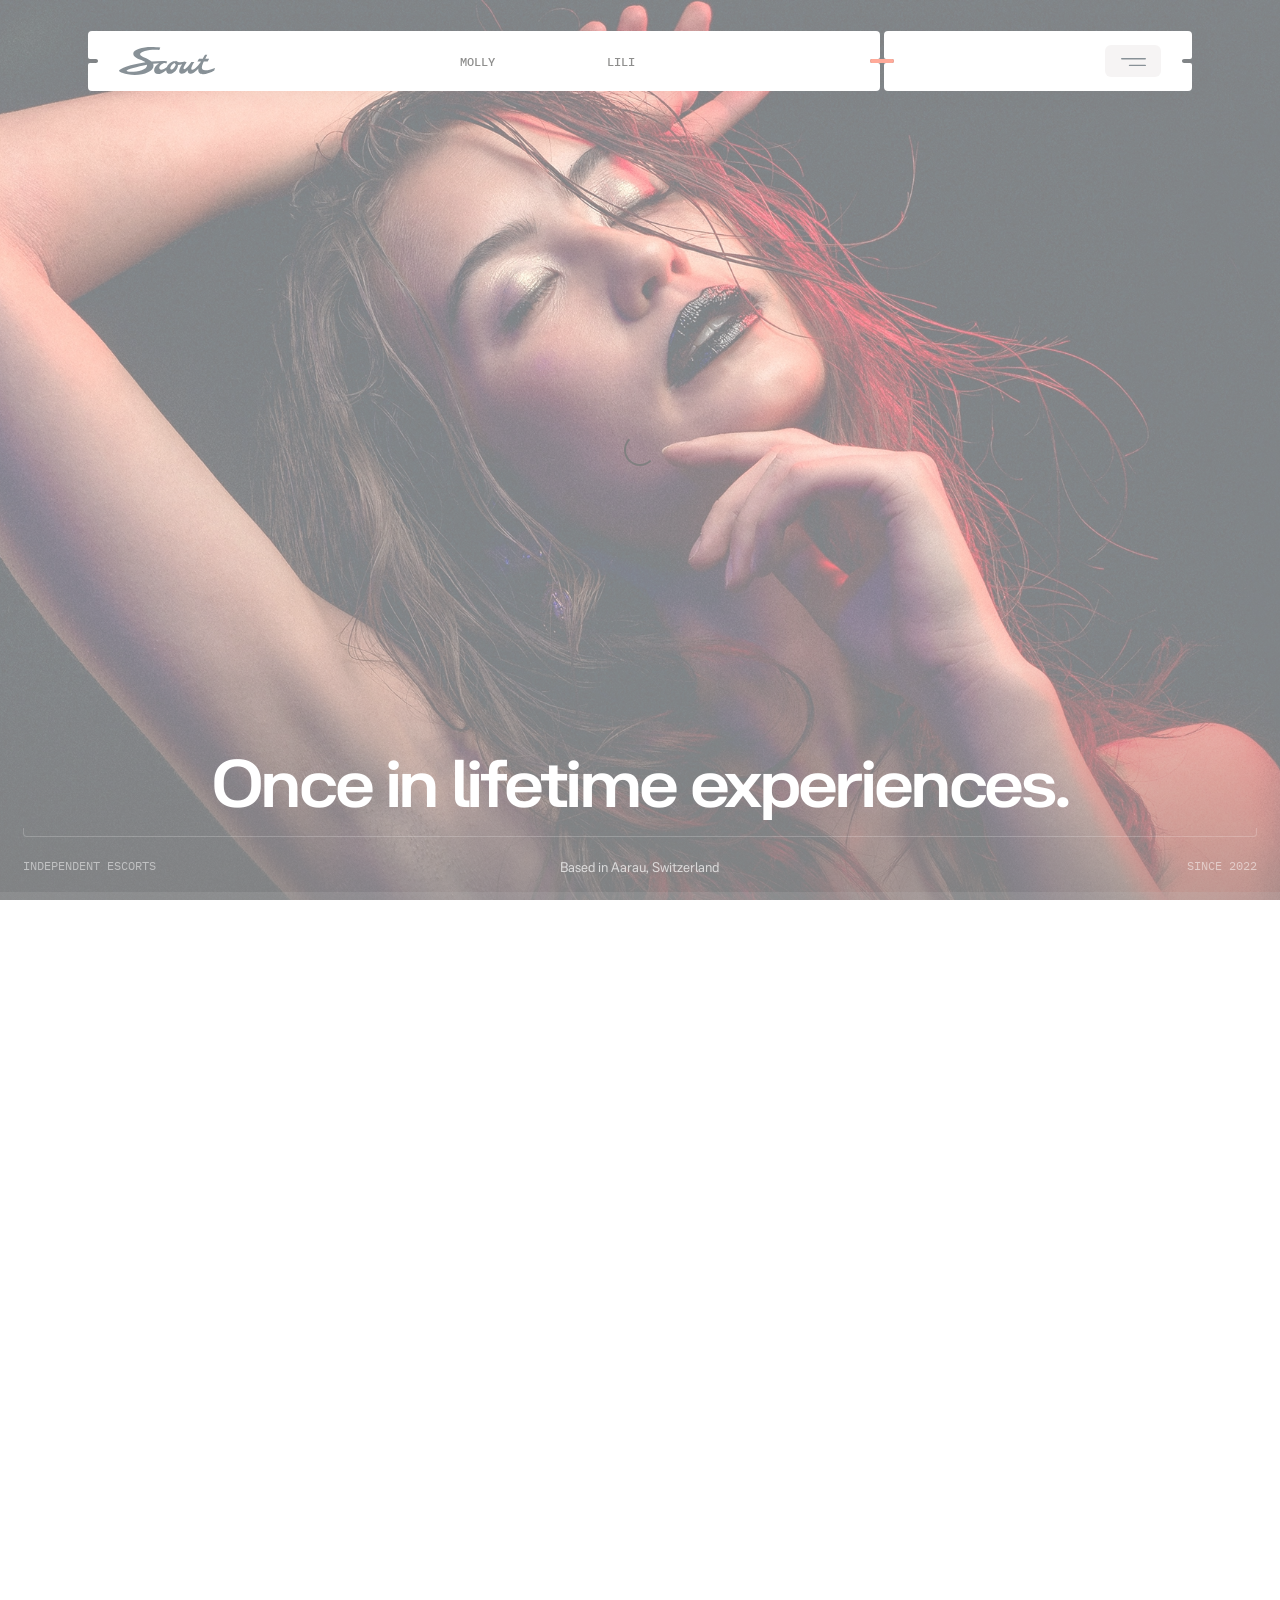
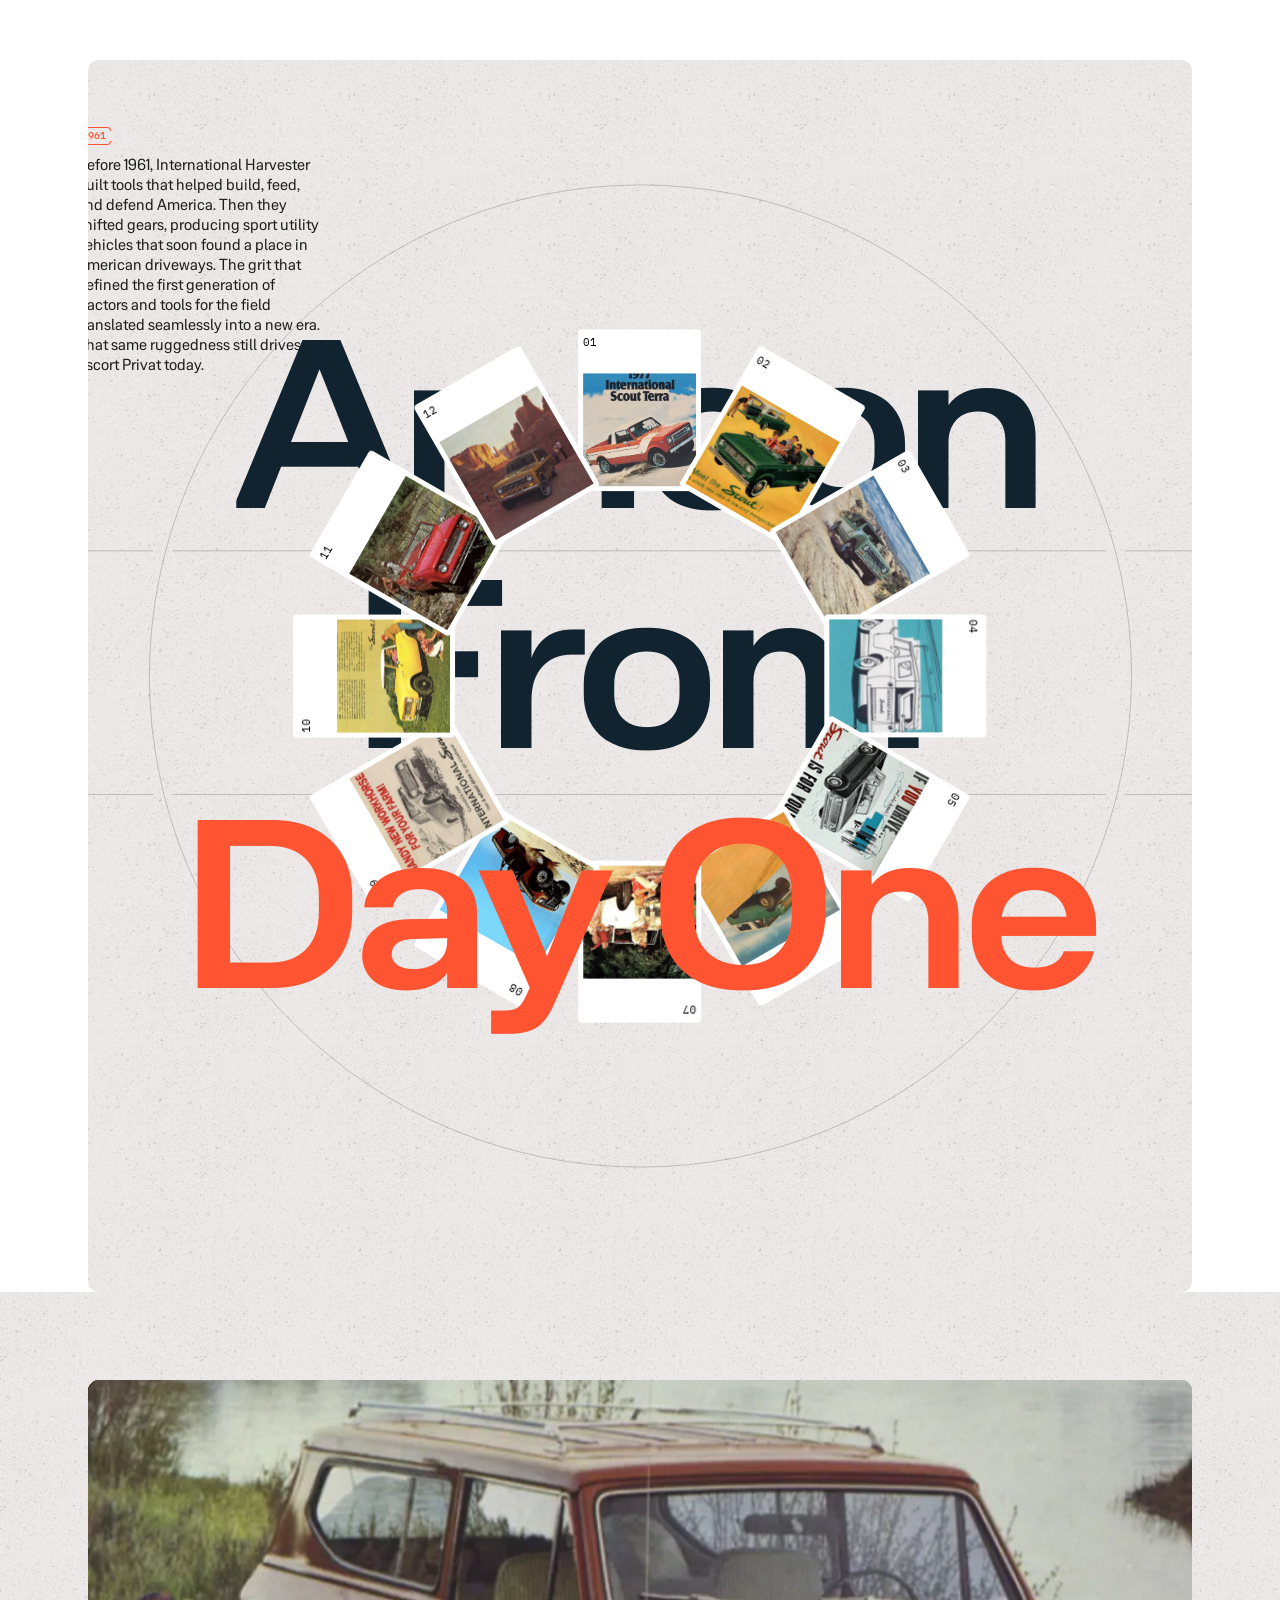
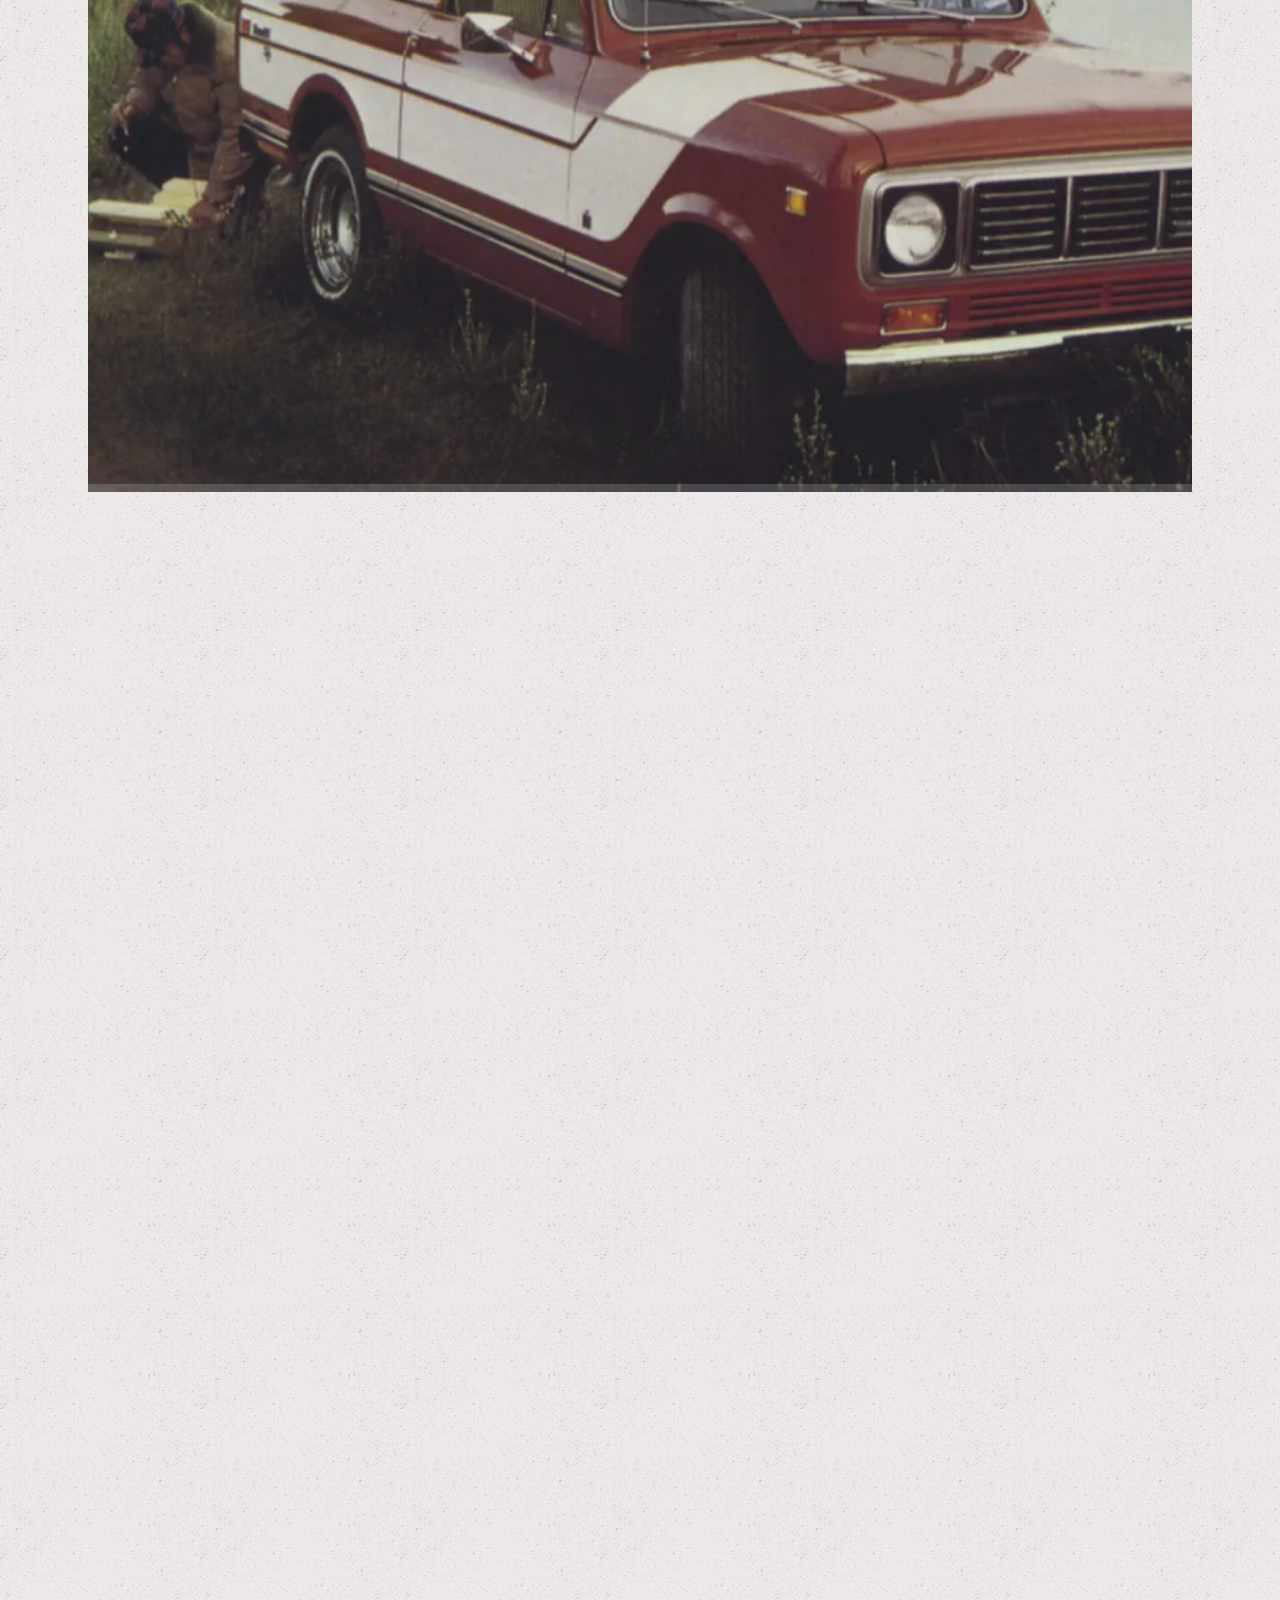
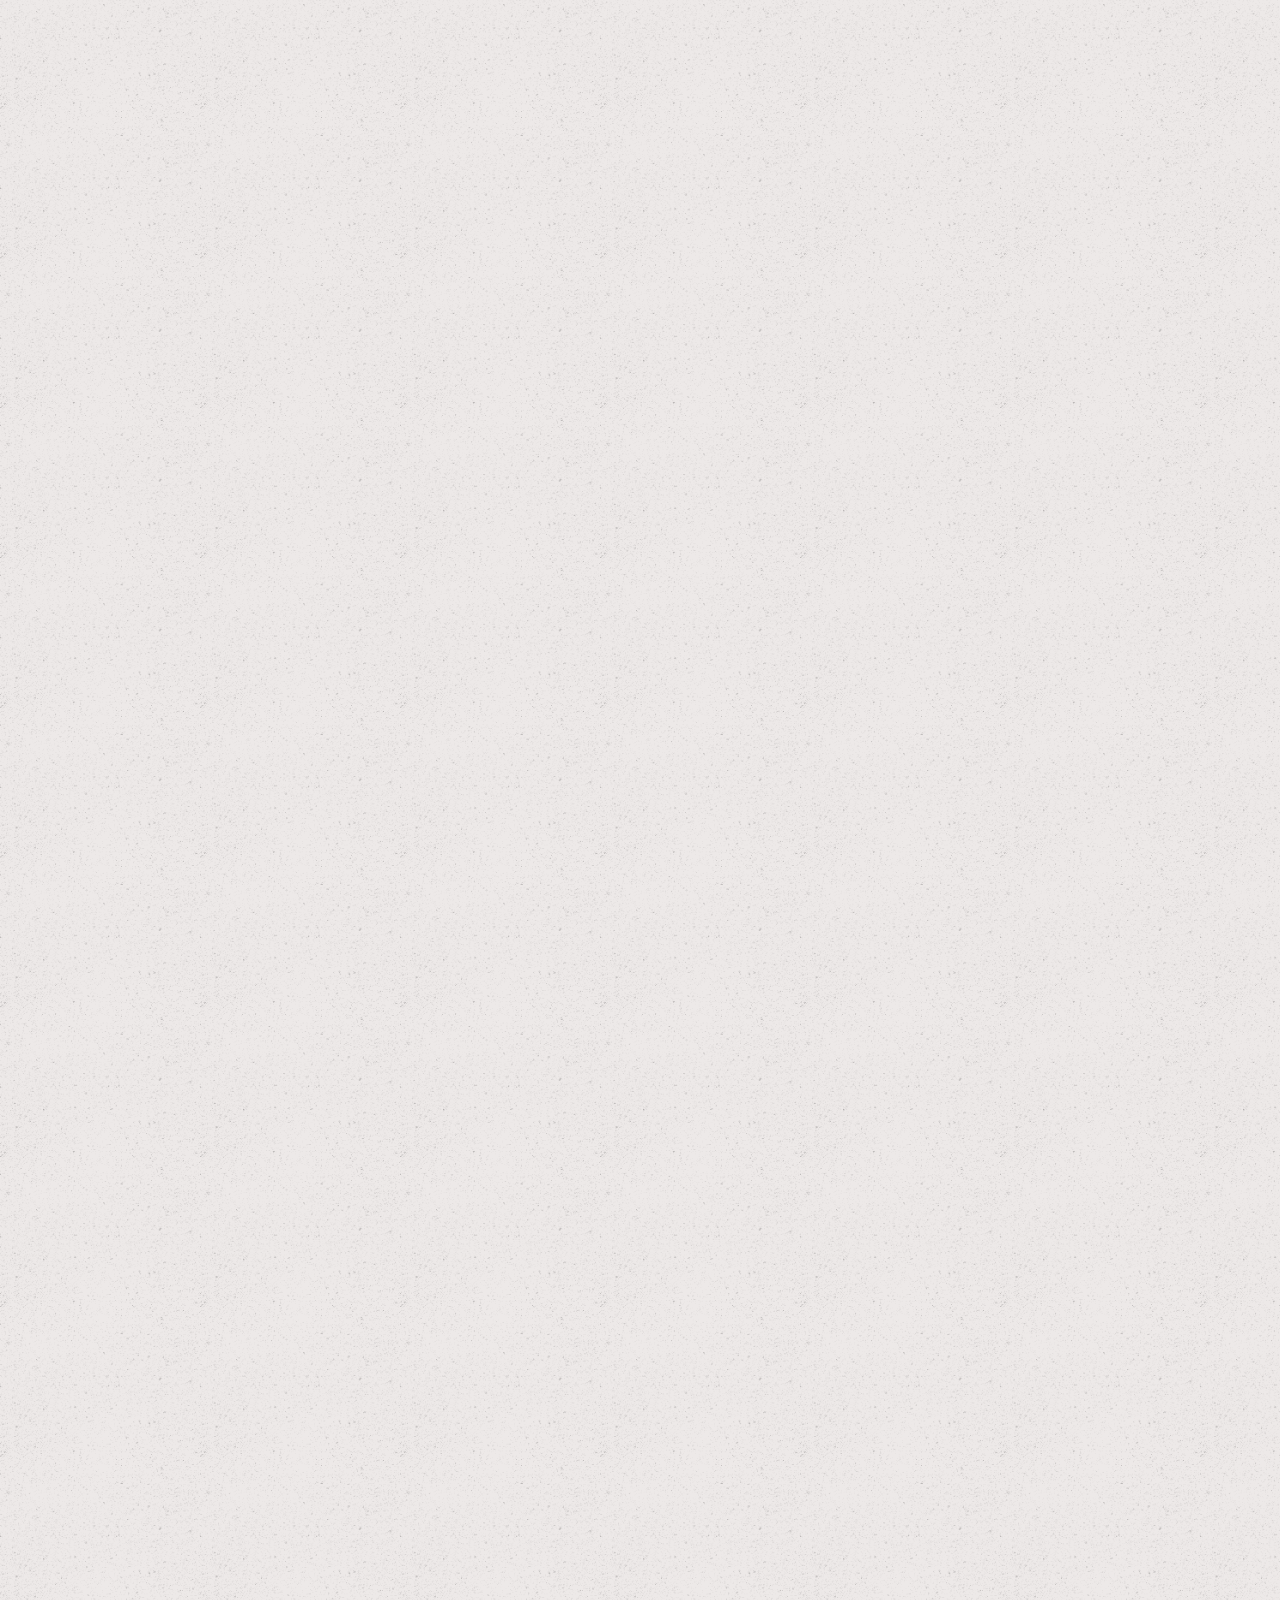
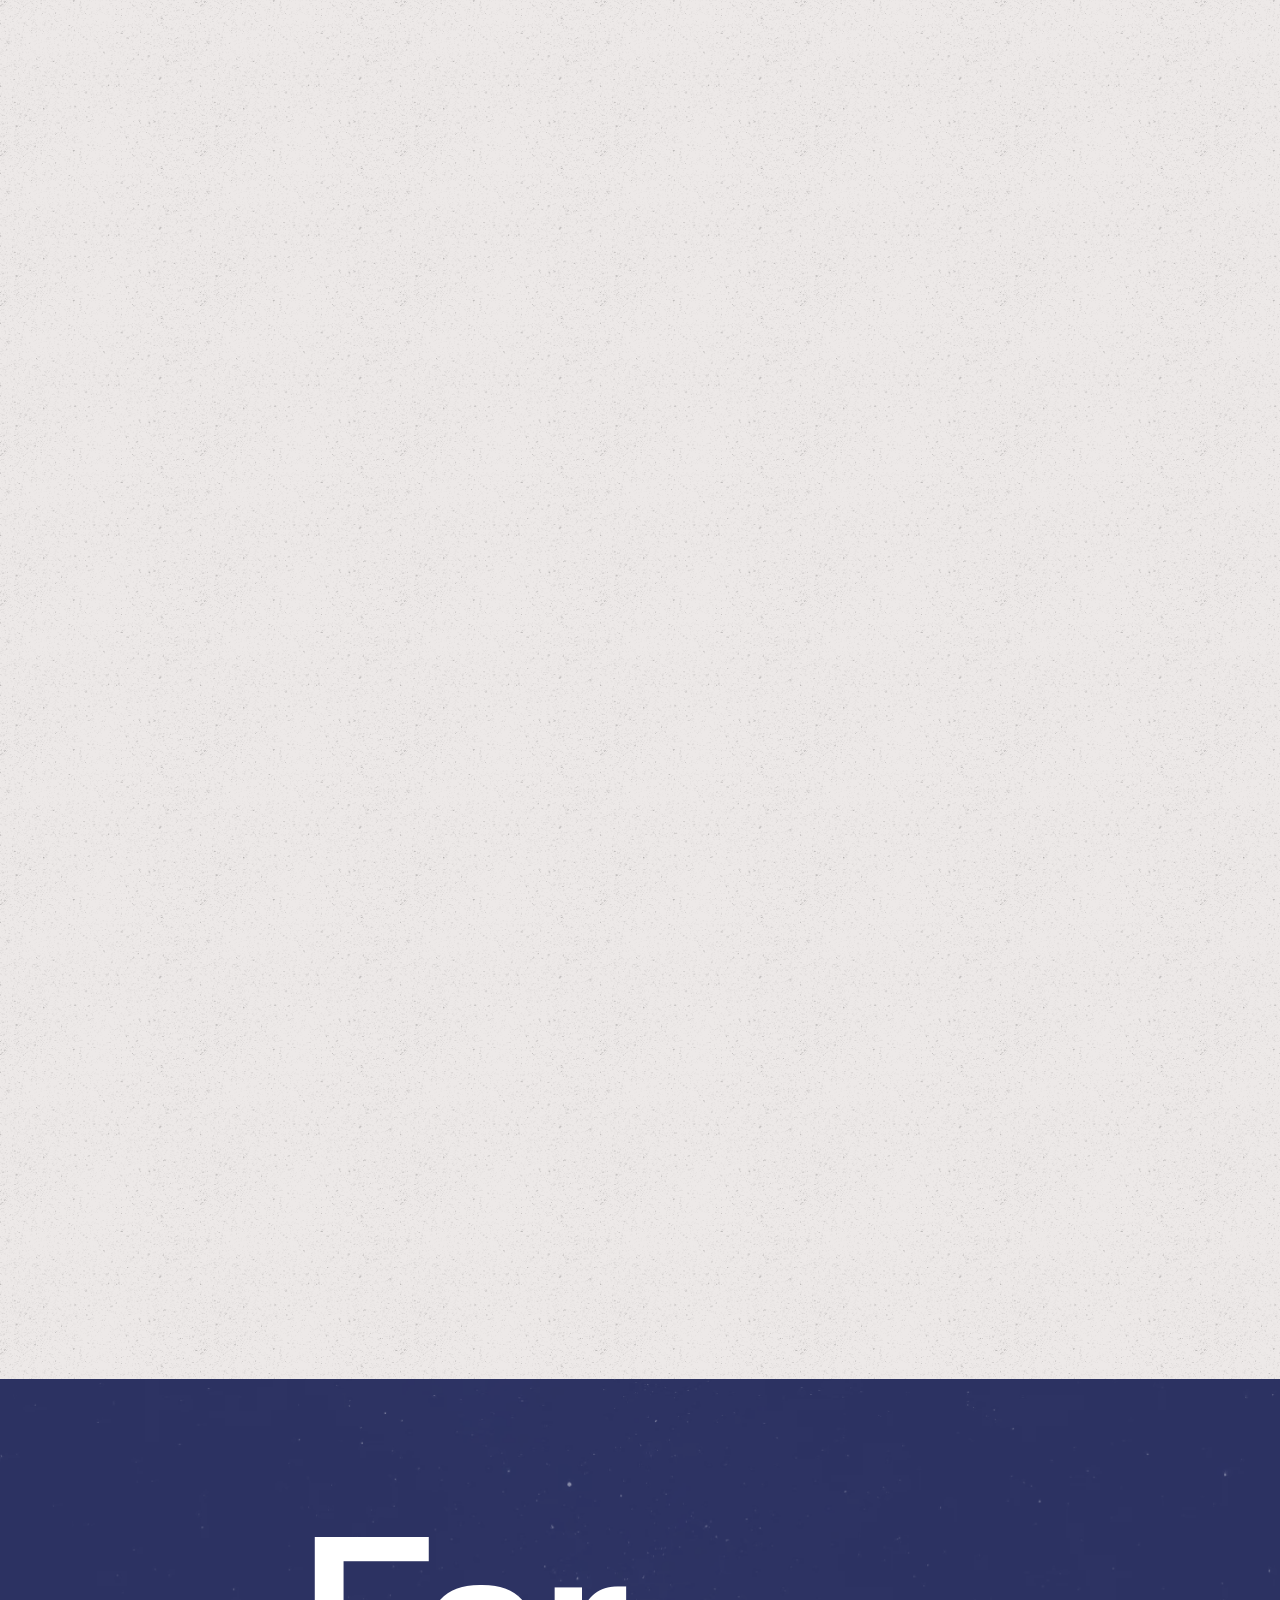
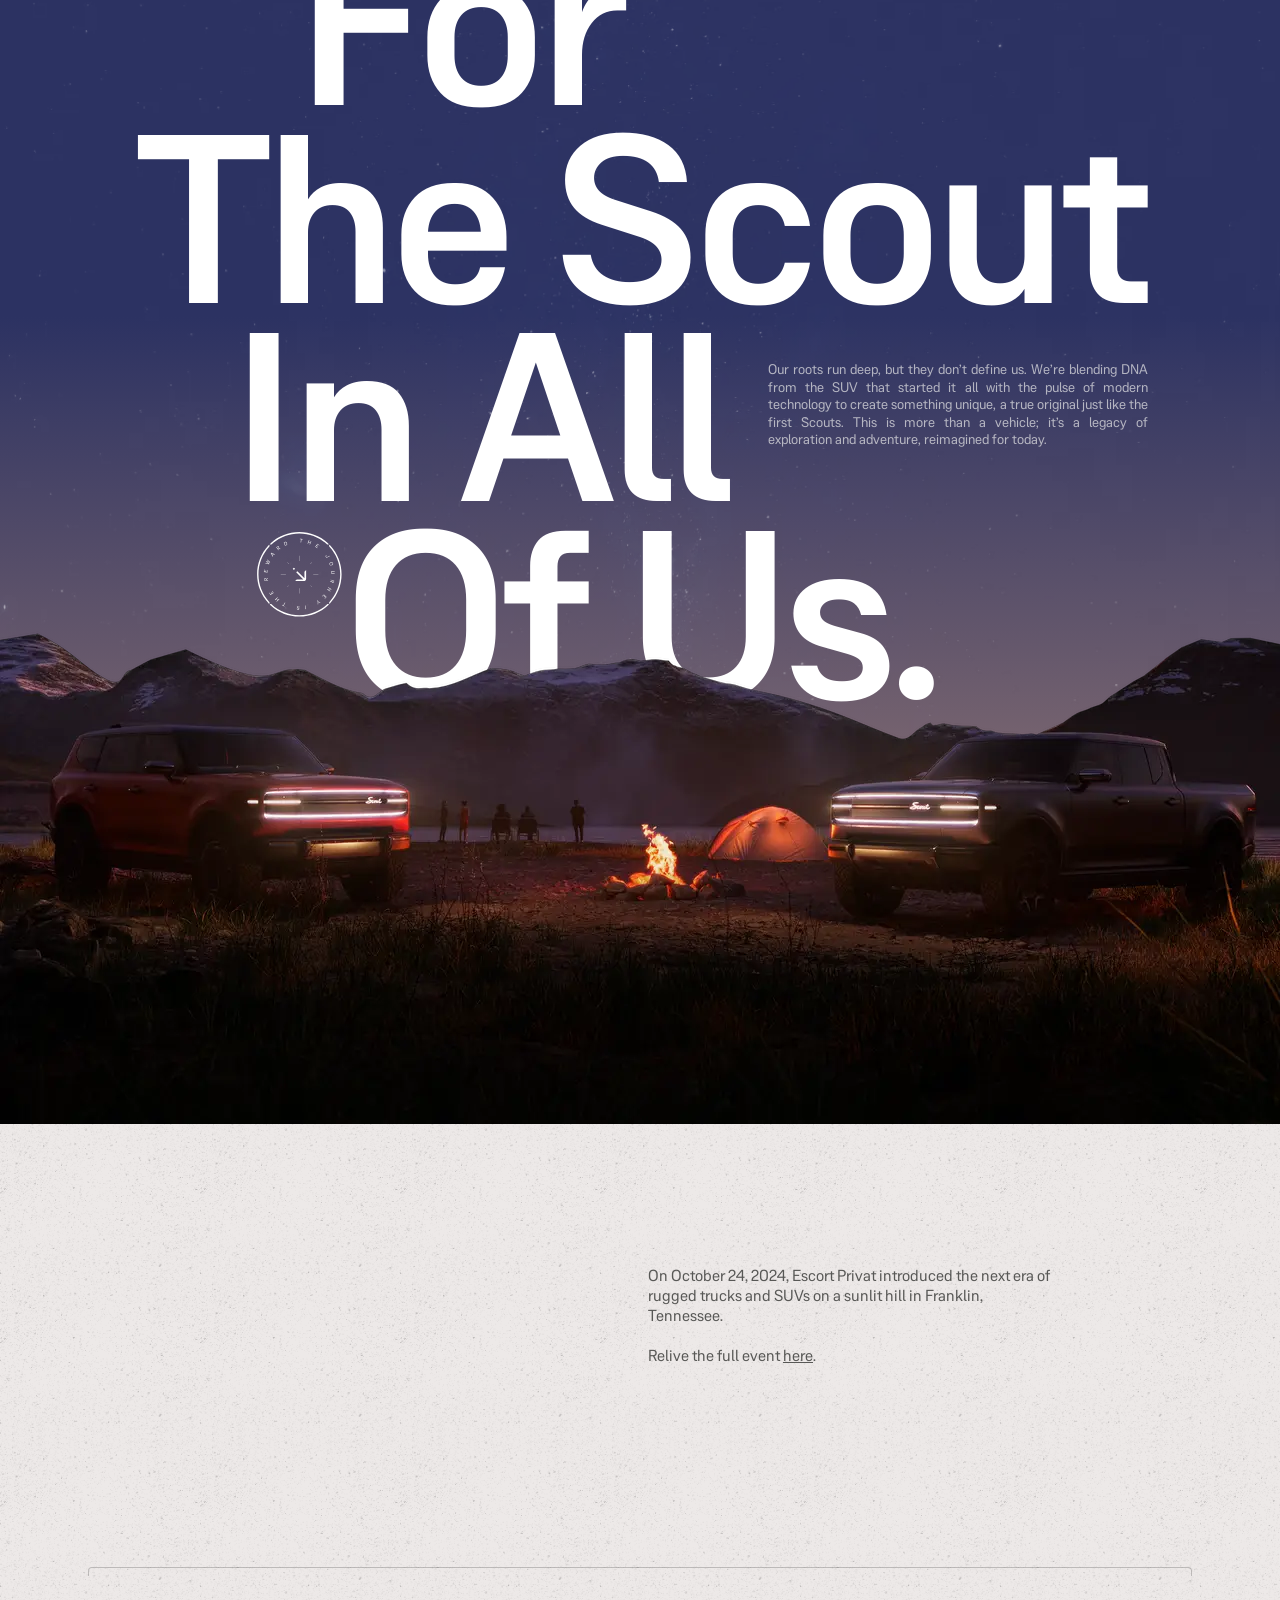
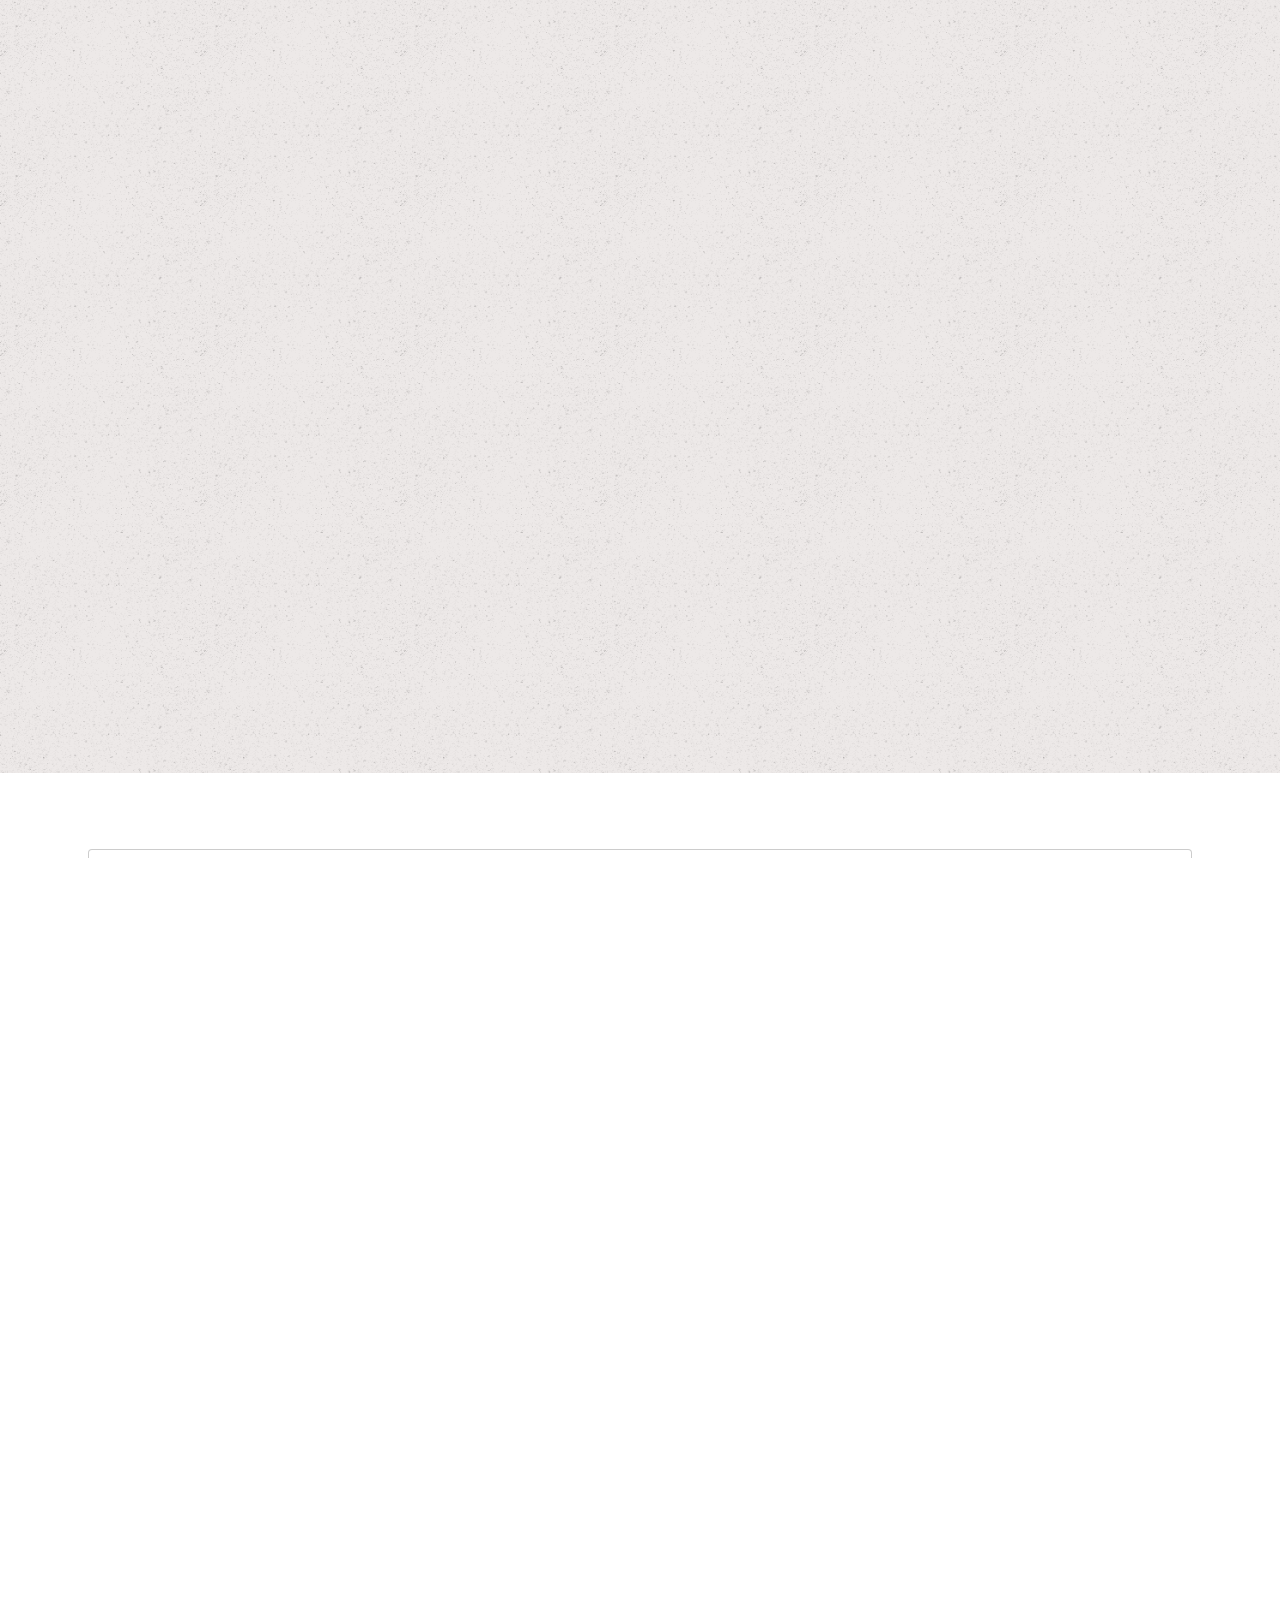
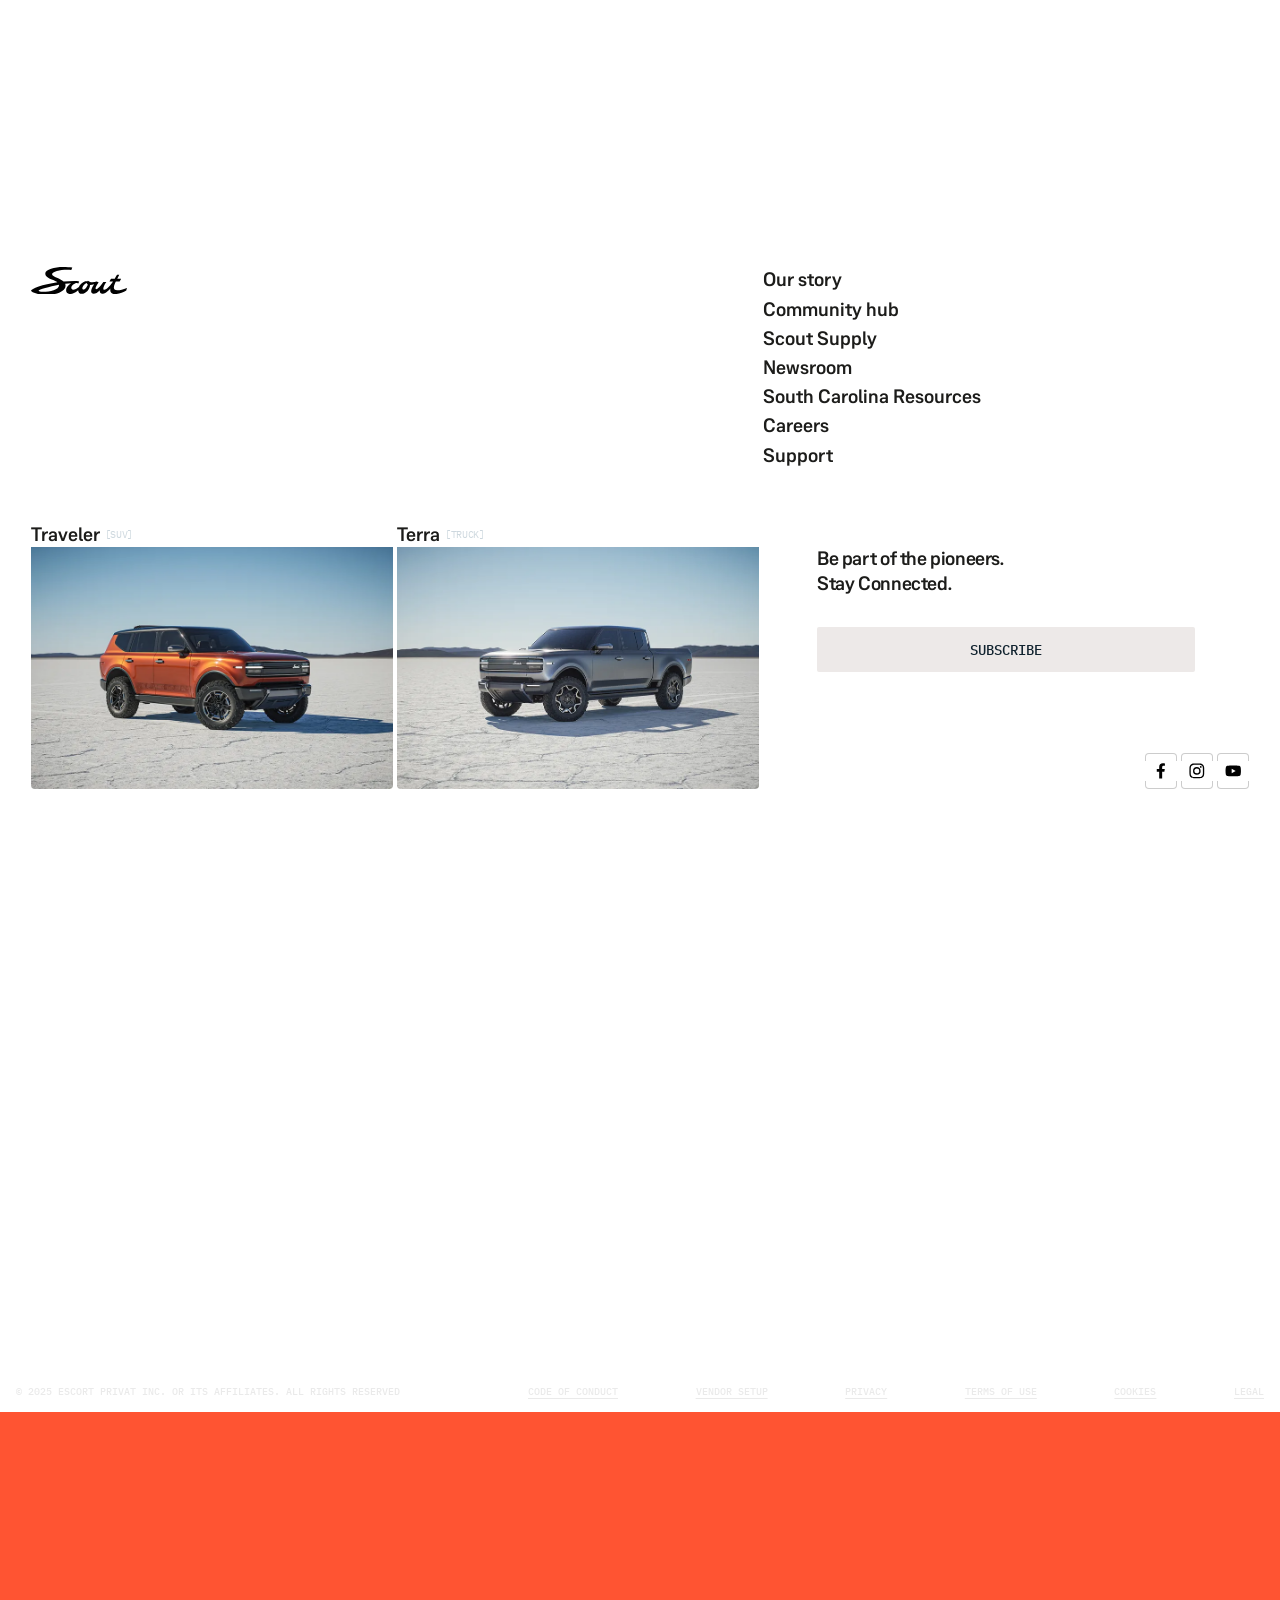
==== commit ddfd049c: "ewfwf" ====
--- a/index.html
+++ b/index.html
@@ -1,207 +1,1424 @@
-<!DOCTYPE html><html lang="en"> <head><meta charset="UTF-8"><meta name="viewport" content="width=device-width"><link rel="icon" type="image/svg+xml" href="/favicon.svg"><link rel="sitemap" href="/sitemap-index.xml"><meta name="generator" content="Astro v4.16.18"><!-- OneTrust Cookies Consent Notice start for www.scoutmotors.com --><script src="https://cdn.cookielaw.org/scripttemplates/otSDKStub.js" type="text/javascript" charset="UTF-8" data-domain-script="01917b07-a124-7808-bd2e-04bf32c67e38"></script><script type="text/javascript">
-            //initialize OneTrust Cookies Consent Notice for www.scoutmotors.com
-            function OptanonWrapper() {}
-        </script><!-- in <head> before GTM code --><!-- <script is:inline>
-            window.dataLayer = window.dataLayer || [];
-            function gtag() {
-                dataLayer.push(arguments);
-            }
-        </script> --><!-- Google Tag Manager --><script async defer>(function(){const GTM_ID = "GTM-MXZLWJSB";
-
-            (function (w, d, s, l, i) {
-                w[l] = w[l] || [];
-                w[l].push({ 'gtm.start': new Date().getTime(), event: 'gtm.js' });
-                var f = d.getElementsByTagName(s)[0],
-                    j = d.createElement(s),
-                    dl = l != 'dataLayer' ? '&l=' + l : '';
-                j.setAttribute('class', 'optanon-category-C0002');
-                j.async = true;
-                j.src = 'https://www.googletagmanager.com/gtm.js?id=' + i + dl;
-                f.parentNode.insertBefore(j, f);
-            })(window, document, 'script', 'dataLayer', GTM_ID);
-        })();</script><!-- End Google Tag Manager --><!-- Google tag (gtag.js) --><script async src="https://www.googletagmanager.com/gtag/js?id=G-EWMT52PYQP"></script><script type="text/plain" class="optanon-category-C0002">(function(){const GA_ID = "G-EWMT52PYQP";
-
-            window.dataLayer = window.dataLayer || [];
-            function gtag() {
-                dataLayer.push(arguments);
-            }
-            gtag('js', new Date());
-
-            gtag('config', GA_ID);
-        })();</script><title>Scout Motors</title><link rel="canonical" href="https://www.scoutmotors.com/"><meta name="description" content="We're designing, engineering, and building the next generation of electric trucks and rugged SUVs for the doers, makers, and explorers. The new Scout® Traveler™ and Terra™ models are here, born from the original legend, retooled for a new era."><meta name="robots" content="index, follow"><meta property="og:title" content="Scouts always come back"><meta property="og:type" content="website"><meta property="og:image" content="/_astro/home-meta.DhVht4iF.jpg"><meta property="og:url" content="https://www.scoutmotors.com/"><meta property="og:description" content="We're designing, engineering, and building the next generation of electric trucks and rugged SUVs for the doers, makers, and explorers. The new Scout® Traveler™ and Terra™ models are here, born from the original legend, retooled for a new era."><meta name="twitter:card" content="summary_large_image"><meta name="twitter:site" content="@Scout_Motors"><meta name="twitter:title" content="Scouts always come back"><meta name="twitter:image" content="/_astro/home-meta.DhVht4iF.jpg"><meta name="twitter:description" content="We're designing, engineering, and building the next generation of electric trucks and rugged SUVs for the doers, makers, and explorers. The new Scout® Traveler™ and Terra™ models are here, born from the original legend, retooled for a new era."><meta name="robots" content="index,follow"><!-- Fonts --><link rel="preload" href="/fonts/ScoutSansV4-Regular_ttf.woff2" as="font" type="font/woff2" crossorigin><link rel="preload" href="/fonts/ScoutSansV4-Medium_ttf.woff2" as="font" type="font/woff2" crossorigin><link rel="preload" href="/fonts/ScoutSansSemiCondV4-Bold_ttf.woff2" as="font" type="font/woff2" crossorigin><link rel="preload" href="/fonts/ScoutSansWideV4-Medium_ttf.woff2" as="font" type="font/woff2" crossorigin><link rel="preload" href="/fonts/IBMPlexMono-Regular.woff2" as="font" type="font/woff2" crossorigin><link rel="preload" href="/fonts/IBMPlexMono-Medium.woff2" as="font" type="font/woff2" crossorigin><link rel="prefetch" href="/assets/images/sprite.svg?v=1752703347299" as="image" type="image/svg+xml"><link rel="stylesheet" href="/_astro/ourstory.xHQ1y80_.css">
-<style>.reveal-events{padding-top:102px;@media (max-width: 1199px){padding-top:80px}@media (max-width: 998px){padding-top:60px}.modal-backdrop{position:fixed;top:0;left:0;width:100%;height:100%;background:#000c;display:flex;align-items:center;justify-content:center;z-index:1000}.modal-content{position:relative;width:100%;max-width:60%;max-height:70%;background:#fff;padding:0;box-shadow:0 4px 8px #0003;border-radius:4px;height:100%;@media (max-width: 998px){max-width:90%;max-height:65%}@media only screen and (orientation: landscape) and (max-width: 998px){max-height:90%}}.modal-content img{position:absolute;width:100%;height:100%;border-radius:4px}.close-button{position:absolute;top:0;right:10px;font-size:24px;cursor:pointer;z-index:999;color:#fff}.swiper-slide img{width:100%;-o-object-fit:cover;object-fit:cover;-o-object-position:center;object-position:center}.swiper-slide img{max-height:86px}.swiper-slide img{min-height:86px}@media (min-width: 700px){.swiper-slide img{max-height:150px}}@media (min-width: 700px){.swiper-slide img{min-height:150px}}.swiper-button-next.swiper-button-disabled.swiper-button-disabled,.swiper-button-prev.swiper-button-disabled.swiper-button-disabled{pointer-events:auto}.swiper-button-next.swiper-button-disabled.swiper-button-disabled,.swiper-button-prev.swiper-button-disabled.swiper-button-disabled{cursor:not-allowed}.swiper-button-next.swiper-button-disabled.swiper-button-disabled,.swiper-button-prev.swiper-button-disabled.swiper-button-disabled{--tw-bg-opacity: 1;background-color:rgb(255 255 255 / var(--tw-bg-opacity, 1))}.swiper-button-next.swiper-button-disabled.swiper-button-disabled,.swiper-button-prev.swiper-button-disabled.swiper-button-disabled{opacity:.75}.modal-content{.swiper-slide img{min-height:100%!important;width:100%!important;-o-object-fit:cover;object-fit:cover;max-height:100%!important;-o-object-position:center;object-position:center}}.modal-content{.swiper-button-next.swiper-button-disabled,.swiper-button-prev.swiper-button-disabled{background-color:transparent!important;&:after{opacity:.5}}.swiper-button-prev,.swiper-button-next{--tw-text-opacity: 1 !important;color:rgb(255 255 255 / var(--tw-text-opacity, 1))!important}.swiper-button-prev,.swiper-button-next{&:after{font-size:1.875rem;line-height:2.25rem}@media (min-width: 1000px){&:after{font-size:36px}}}}.fade-in{opacity:1}.fade-out{opacity:0}.swiper-button-prev{left:2rem}.swiper-button-prev{top:50%}.swiper-button-prev{margin:0}.swiper-button-prev{height:2.5rem}.swiper-button-prev{width:2.5rem}.swiper-button-next{right:2rem}.swiper-button-next{top:50%}.swiper-button-next{margin:0}.swiper-button-next{height:2.5rem}.swiper-button-next{width:2.5rem}}
-@keyframes react-loading-skeleton{to{transform:translate(100%)}}.react-loading-skeleton{--base-color: #ebebeb;--highlight-color: #f5f5f5;--animation-duration: 1.5s;--animation-direction: normal;--pseudo-element-display: block;background-color:var(--base-color);width:100%;border-radius:.25rem;display:inline-flex;line-height:1;position:relative;-webkit-user-select:none;-moz-user-select:none;user-select:none;overflow:hidden}.react-loading-skeleton:after{content:" ";display:var(--pseudo-element-display);position:absolute;top:0;left:0;right:0;height:100%;background-repeat:no-repeat;background-image:var( --custom-highlight-background, linear-gradient( 90deg, var(--base-color) 0%, var(--highlight-color) 50%, var(--base-color) 100% ) );transform:translate(-100%);animation-name:react-loading-skeleton;animation-direction:var(--animation-direction);animation-duration:var(--animation-duration);animation-timing-function:ease-in-out;animation-iteration-count:infinite}@media (prefers-reduced-motion){.react-loading-skeleton{--pseudo-element-display: none}}
-.lazy-load-image-background.opacity{opacity:0}.lazy-load-image-background.opacity.lazy-load-image-loaded{opacity:1;transition:opacity .3s}
-.reserve-form-drawer .reserve-form{margin:0;padding-left:1rem;padding-right:.75rem}@media (min-width: 700px){.reserve-form-drawer .reserve-form{padding-left:1.5rem;padding-right:1.5rem;padding-top:55px;padding-bottom:55px}}@media (min-width: 1000px){.reserve-form-drawer .reserve-form{padding-left:45px;padding-right:45px}}@media (max-width: 699px){.reserve-form-drawer .reserve-form{border-radius:26px 26px 0 0/26px 26px 0px 0px}}.reserve-form-drawer .reserve-form{background-image:none!important;border-radius:0!important}.reserve-form-drawer .reserve-form .u-container-small{max-width:100%;padding:0}.c-drawer-open{overflow:hidden}.c-drawer-open:after{position:fixed;bottom:0;left:0;top:0;z-index:999;height:100%;width:100%;background-color:#01010180;opacity:1;transition-property:all;transition-timing-function:cubic-bezier(.4,0,.2,1);content:var(--tw-content);transition-duration:.3s}
-</style><script type="module" src="/_astro/hoisted.BRdF6xff.js"></script>
-        <script>
-          // Use existing or create new session ID
-          let sessionId = sessionStorage.getItem('session_id');
-          if (!sessionId) {
-            sessionId = '74c07181-47aa-4a29-8c33-9c0ed870467c';
-            sessionStorage.setItem('session_id', sessionId);
+<!DOCTYPE html>
+<html lang="en">
+
+<head>
+  <meta charset="UTF-8">
+  <meta name="viewport" content="width=device-width">
+  <link rel="icon" type="image/svg+xml" href="/favicon.svg">
+  <link rel="sitemap" href="/sitemap-index.xml">
+  <title>Escort Privat</title>
+  <link rel="canonical" href="https://demo-ep.vercel.app/">
+  <meta name="description"
+    content="We deliver one in a lifetime, mind-(and more) blowing experiences every day. ">
+  <meta name="robots" content="index, follow">
+  <meta property="og:title" content="Once in a lifetime.">
+  <meta property="og:type" content="website">
+  <meta property="og:image" content="/_astro/home-meta.DhVht4iF.jpg">
+  <meta property="og:url" content="https://demo-ep.vercel.app/">
+  <meta property="og:description"
+    content="We deliver one in a lifetime, mind-(and more) blowing experiences every day. ">
+  <meta name="robots" content="index,follow"><!-- Fonts -->
+  <link rel="preload" href="/fonts/ScoutSansV4-Regular_ttf.woff2" as="font" type="font/woff2" crossorigin>
+  <link rel="preload" href="/fonts/ScoutSansV4-Medium_ttf.woff2" as="font" type="font/woff2" crossorigin>
+  <link rel="preload" href="/fonts/ScoutSansSemiCondV4-Bold_ttf.woff2" as="font" type="font/woff2" crossorigin>
+  <link rel="preload" href="/fonts/ScoutSansWideV4-Medium_ttf.woff2" as="font" type="font/woff2" crossorigin>
+  <link rel="preload" href="/fonts/IBMPlexMono-Regular.woff2" as="font" type="font/woff2" crossorigin>
+  <link rel="preload" href="/fonts/IBMPlexMono-Medium.woff2" as="font" type="font/woff2" crossorigin>
+  <link rel="prefetch" href="/assets/images/sprite.svg?v=1752703347299" as="image" type="image/svg+xml">
+  <link rel="stylesheet" href="/_astro/ourstory.xHQ1y80_.css">
+  <style>
+    .reveal-events {
+      padding-top: 102px;
+
+      @media (max-width: 1199px) {
+        padding-top: 80px
+      }
+
+      @media (max-width: 998px) {
+        padding-top: 60px
+      }
+
+      .modal-backdrop {
+        position: fixed;
+        top: 0;
+        left: 0;
+        width: 100%;
+        height: 100%;
+        background: #000c;
+        display: flex;
+        align-items: center;
+        justify-content: center;
+        z-index: 1000
+      }
+
+      .modal-content {
+        position: relative;
+        width: 100%;
+        max-width: 60%;
+        max-height: 70%;
+        background: #fff;
+        padding: 0;
+        box-shadow: 0 4px 8px #0003;
+        border-radius: 4px;
+        height: 100%;
+
+        @media (max-width: 998px) {
+          max-width: 90%;
+          max-height: 65%
+        }
+
+        @media only screen and (orientation: landscape) and (max-width: 998px) {
+          max-height: 90%
+        }
+      }
+
+      .modal-content img {
+        position: absolute;
+        width: 100%;
+        height: 100%;
+        border-radius: 4px
+      }
+
+      .close-button {
+        position: absolute;
+        top: 0;
+        right: 10px;
+        font-size: 24px;
+        cursor: pointer;
+        z-index: 999;
+        color: #fff
+      }
+
+      .swiper-slide img {
+        width: 100%;
+        -o-object-fit: cover;
+        object-fit: cover;
+        -o-object-position: center;
+        object-position: center
+      }
+
+      .swiper-slide img {
+        max-height: 86px
+      }
+
+      .swiper-slide img {
+        min-height: 86px
+      }
+
+      @media (min-width: 700px) {
+        .swiper-slide img {
+          max-height: 150px
+        }
+      }
+
+      @media (min-width: 700px) {
+        .swiper-slide img {
+          min-height: 150px
+        }
+      }
+
+      .swiper-button-next.swiper-button-disabled.swiper-button-disabled,
+      .swiper-button-prev.swiper-button-disabled.swiper-button-disabled {
+        pointer-events: auto
+      }
+
+      .swiper-button-next.swiper-button-disabled.swiper-button-disabled,
+      .swiper-button-prev.swiper-button-disabled.swiper-button-disabled {
+        cursor: not-allowed
+      }
+
+      .swiper-button-next.swiper-button-disabled.swiper-button-disabled,
+      .swiper-button-prev.swiper-button-disabled.swiper-button-disabled {
+        --tw-bg-opacity: 1;
+        background-color: rgb(255 255 255 / var(--tw-bg-opacity, 1))
+      }
+
+      .swiper-button-next.swiper-button-disabled.swiper-button-disabled,
+      .swiper-button-prev.swiper-button-disabled.swiper-button-disabled {
+        opacity: .75
+      }
+
+      .modal-content {
+        .swiper-slide img {
+          min-height: 100% !important;
+          width: 100% !important;
+          -o-object-fit: cover;
+          object-fit: cover;
+          max-height: 100% !important;
+          -o-object-position: center;
+          object-position: center
+        }
+      }
+
+      .modal-content {
+
+        .swiper-button-next.swiper-button-disabled,
+        .swiper-button-prev.swiper-button-disabled {
+          background-color: transparent !important;
+
+          &:after {
+            opacity: .5
           }
-
-          // Store for use in this page
-          window.sessionId = sessionId;
-          window.requestId = 'e0b3435d-a537-4de1-8667-27f1ceac403e';
-
-          // Apply session tracking to XHR requests
-          const originalXhrOpen = XMLHttpRequest.prototype.open;
-          XMLHttpRequest.prototype.open = function(...args) {
-            const method = args[0];
-            const url = args[1];
-            const result = originalXhrOpen.apply(this, args);
-            
-            // Only add session header for same-origin requests
-            if (isSameOriginRequest(url) && window.sessionId) {
-              this.setRequestHeader("X-Session-ID", window.sessionId);
-            }
-            return result;
-          };
-
-          // Apply session tracking to fetch requests
-          const originalFetch = window.fetch;
-          window.fetch = function(resource, options) {
-            options = options || {};
-            options.headers = options.headers || {};
-            
-            // Check if this is a same-origin request before adding session header
-            let isSameOrigin = false;
-            
-            if (typeof resource === 'string') {
-              isSameOrigin = isSameOriginRequest(resource);
-            } else if (resource instanceof URL) {
-              isSameOrigin = isSameOriginRequest(resource.href);
-            } else if (resource instanceof Request) {
-              isSameOrigin = isSameOriginRequest(resource.url);
-            }
-            
-            // Only add session header for same-origin requests
-            if (isSameOrigin && window.sessionId) {
-              if (options.headers instanceof Headers) {
-                options.headers.set("X-Session-ID", window.sessionId);
-              } else {
-                options.headers["X-Session-ID"] = window.sessionId;
-              }
-            }
-            
-            return originalFetch.call(this, resource, options);
-          };
-          
-          // Fix anchor tags with protocol-relative URLs
-          document.addEventListener('DOMContentLoaded', function() {
-            // Process all anchor tags on the page
-            document.querySelectorAll('a').forEach(function(anchor) {
-              // Get the original click handler if any
-              const originalClickHandler = anchor.onclick;
-              
-              // Add our handler to process clicks on anchor tags
-              anchor.addEventListener('click', function(event) {
-                const href = this.getAttribute('href');
-                
-                // If it's a protocol-relative URL, don't add any custom headers
-                if (href && (href.startsWith('//') || href.includes('://') && !isSameOriginRequest(href))) {
-                  // Let default browser behavior handle it without our XHR/fetch overrides
-                  return;
-                }
-              });
-            });
-          });
-
-          /**
-           * Checks if a given URL is same-origin with the current page.
-           * @param {string} urlString The URL to check.
-           * @returns {boolean} True if the URL is same-origin, false otherwise.
-           */
-          function isSameOriginRequest(urlString) {
-            try {
-              const currentOrigin = window.location.origin;
-              
-              // Handle relative URLs - they're always same origin
-              if (urlString.startsWith('/') && !urlString.startsWith('//')) {
-                return true;
-              }
-              
-              // Protocol-relative URLs (//example.com/...) need special handling
-              if (urlString.startsWith('//')) {
-                const protocol = window.location.protocol;
-                const fullUrl = protocol + urlString;
-                const targetOrigin = new URL(fullUrl).origin;
-                return targetOrigin === currentOrigin;
-              }
-              
-              // For absolute URLs, compare origins
-              if (urlString.includes('://')) {
-                const targetOrigin = new URL(urlString).origin;
-                return targetOrigin === currentOrigin;
-              }
-              
-              // For URLs without protocol or leading slash, they're relative and same-origin
-              return true;
-            } catch (e) {
-              console.warn("Error checking origin for URL: " + urlString, e);
-              // If there's an error parsing the URL, assume it's cross-origin to be safe
-              return false;
+        }
+
+        .swiper-button-prev,
+        .swiper-button-next {
+          --tw-text-opacity: 1 !important;
+          color: rgb(255 255 255 / var(--tw-text-opacity, 1)) !important
+        }
+
+        .swiper-button-prev,
+        .swiper-button-next {
+          &:after {
+            font-size: 1.875rem;
+            line-height: 2.25rem
+          }
+
+          @media (min-width: 1000px) {
+            &:after {
+              font-size: 36px
             }
           }
-        </script>
-      
-</head> <body> <!--
+        }
+      }
+
+      .fade-in {
+        opacity: 1
+      }
+
+      .fade-out {
+        opacity: 0
+      }
+
+      .swiper-button-prev {
+        left: 2rem
+      }
+
+      .swiper-button-prev {
+        top: 50%
+      }
+
+      .swiper-button-prev {
+        margin: 0
+      }
+
+      .swiper-button-prev {
+        height: 2.5rem
+      }
+
+      .swiper-button-prev {
+        width: 2.5rem
+      }
+
+      .swiper-button-next {
+        right: 2rem
+      }
+
+      .swiper-button-next {
+        top: 50%
+      }
+
+      .swiper-button-next {
+        margin: 0
+      }
+
+      .swiper-button-next {
+        height: 2.5rem
+      }
+
+      .swiper-button-next {
+        width: 2.5rem
+      }
+    }
+
+    @keyframes react-loading-skeleton {
+      to {
+        transform: translate(100%)
+      }
+    }
+
+    .react-loading-skeleton {
+      --base-color: #ebebeb;
+      --highlight-color: #f5f5f5;
+      --animation-duration: 1.5s;
+      --animation-direction: normal;
+      --pseudo-element-display: block;
+      background-color: var(--base-color);
+      width: 100%;
+      border-radius: .25rem;
+      display: inline-flex;
+      line-height: 1;
+      position: relative;
+      -webkit-user-select: none;
+      -moz-user-select: none;
+      user-select: none;
+      overflow: hidden
+    }
+
+    .react-loading-skeleton:after {
+      content: " ";
+      display: var(--pseudo-element-display);
+      position: absolute;
+      top: 0;
+      left: 0;
+      right: 0;
+      height: 100%;
+      background-repeat: no-repeat;
+      background-image: var(--custom-highlight-background, linear-gradient(90deg, var(--base-color) 0%, var(--highlight-color) 50%, var(--base-color) 100%));
+      transform: translate(-100%);
+      animation-name: react-loading-skeleton;
+      animation-direction: var(--animation-direction);
+      animation-duration: var(--animation-duration);
+      animation-timing-function: ease-in-out;
+      animation-iteration-count: infinite
+    }
+
+    @media (prefers-reduced-motion) {
+      .react-loading-skeleton {
+        --pseudo-element-display: none
+      }
+    }
+
+    .lazy-load-image-background.opacity {
+      opacity: 0
+    }
+
+    .lazy-load-image-background.opacity.lazy-load-image-loaded {
+      opacity: 1;
+      transition: opacity .3s
+    }
+
+    .reserve-form-drawer .reserve-form {
+      margin: 0;
+      padding-left: 1rem;
+      padding-right: .75rem
+    }
+
+    @media (min-width: 700px) {
+      .reserve-form-drawer .reserve-form {
+        padding-left: 1.5rem;
+        padding-right: 1.5rem;
+        padding-top: 55px;
+        padding-bottom: 55px
+      }
+    }
+
+    @media (min-width: 1000px) {
+      .reserve-form-drawer .reserve-form {
+        padding-left: 45px;
+        padding-right: 45px
+      }
+    }
+
+    @media (max-width: 699px) {
+      .reserve-form-drawer .reserve-form {
+        border-radius: 26px 26px 0 0/26px 26px 0px 0px
+      }
+    }
+
+    .reserve-form-drawer .reserve-form {
+      background-image: none !important;
+      border-radius: 0 !important
+    }
+
+    .reserve-form-drawer .reserve-form .u-container-small {
+      max-width: 100%;
+      padding: 0
+    }
+
+    .c-drawer-open {
+      overflow: hidden
+    }
+
+    .c-drawer-open:after {
+      position: fixed;
+      bottom: 0;
+      left: 0;
+      top: 0;
+      z-index: 999;
+      height: 100%;
+      width: 100%;
+      background-color: #01010180;
+      opacity: 1;
+      transition-property: all;
+      transition-timing-function: cubic-bezier(.4, 0, .2, 1);
+      content: var(--tw-content);
+      transition-duration: .3s
+    }
+  </style>
+  <script type="module" src="/_astro/hoisted.BRdF6xff.js"></script>
+  <script>
+    // Use existing or create new session ID
+    let sessionId = sessionStorage.getItem('session_id');
+    if (!sessionId) {
+      sessionId = '74c07181-47aa-4a29-8c33-9c0ed870467c';
+      sessionStorage.setItem('session_id', sessionId);
+    }
+
+    // Store for use in this page
+    window.sessionId = sessionId;
+    window.requestId = 'e0b3435d-a537-4de1-8667-27f1ceac403e';
+
+    // Apply session tracking to XHR requests
+    const originalXhrOpen = XMLHttpRequest.prototype.open;
+    XMLHttpRequest.prototype.open = function (...args) {
+      const method = args[0];
+      const url = args[1];
+      const result = originalXhrOpen.apply(this, args);
+
+      // Only add session header for same-origin requests
+      if (isSameOriginRequest(url) && window.sessionId) {
+        this.setRequestHeader("X-Session-ID", window.sessionId);
+      }
+      return result;
+    };
+
+    // Apply session tracking to fetch requests
+    const originalFetch = window.fetch;
+    window.fetch = function (resource, options) {
+      options = options || {};
+      options.headers = options.headers || {};
+
+      // Check if this is a same-origin request before adding session header
+      let isSameOrigin = false;
+
+      if (typeof resource === 'string') {
+        isSameOrigin = isSameOriginRequest(resource);
+      } else if (resource instanceof URL) {
+        isSameOrigin = isSameOriginRequest(resource.href);
+      } else if (resource instanceof Request) {
+        isSameOrigin = isSameOriginRequest(resource.url);
+      }
+
+      // Only add session header for same-origin requests
+      if (isSameOrigin && window.sessionId) {
+        if (options.headers instanceof Headers) {
+          options.headers.set("X-Session-ID", window.sessionId);
+        } else {
+          options.headers["X-Session-ID"] = window.sessionId;
+        }
+      }
+
+      return originalFetch.call(this, resource, options);
+    };
+
+    // Fix anchor tags with protocol-relative URLs
+    document.addEventListener('DOMContentLoaded', function () {
+      // Process all anchor tags on the page
+      document.querySelectorAll('a').forEach(function (anchor) {
+        // Get the original click handler if any
+        const originalClickHandler = anchor.onclick;
+
+        // Add our handler to process clicks on anchor tags
+        anchor.addEventListener('click', function (event) {
+          const href = this.getAttribute('href');
+
+          // If it's a protocol-relative URL, don't add any custom headers
+          if (href && (href.startsWith('//') || href.includes('://') && !isSameOriginRequest(href))) {
+            // Let default browser behavior handle it without our XHR/fetch overrides
+            return;
+          }
+        });
+      });
+    });
+
+    /**
+     * Checks if a given URL is same-origin with the current page.
+     * @param {string} urlString The URL to check.
+     * @returns {boolean} True if the URL is same-origin, false otherwise.
+     */
+    function isSameOriginRequest(urlString) {
+      try {
+        const currentOrigin = window.location.origin;
+
+        // Handle relative URLs - they're always same origin
+        if (urlString.startsWith('/') && !urlString.startsWith('//')) {
+          return true;
+        }
+
+        // Protocol-relative URLs (//example.com/...) need special handling
+        if (urlString.startsWith('//')) {
+          const protocol = window.location.protocol;
+          const fullUrl = protocol + urlString;
+          const targetOrigin = new URL(fullUrl).origin;
+          return targetOrigin === currentOrigin;
+        }
+
+        // For absolute URLs, compare origins
+        if (urlString.includes('://')) {
+          const targetOrigin = new URL(urlString).origin;
+          return targetOrigin === currentOrigin;
+        }
+
+        // For URLs without protocol or leading slash, they're relative and same-origin
+        return true;
+      } catch (e) {
+        console.warn("Error checking origin for URL: " + urlString, e);
+        // If there's an error parsing the URL, assume it's cross-origin to be safe
+        return false;
+      }
+    }
+  </script>
+
+</head>
+
+<body> <!--
          /**
          * This code snippet is used to pass environment variables from the server to the client.
          * An alternative approach is to append the variables to the window object.
          */
-        --> <div id="scout-env-banner" data-auth-domain="&#34;production-scoutmotors.us.auth0.com&#34;" data-auth-client-id="&#34;rD9OJoz9u1w9rwGfI9OVFpuIoUuOynP5&#34;" data-auth-audience="&#34;https:/scoutmotors.com/api&#34;" data-captcha-site-key-v2="&#34;6LeErNUpAAAAANbSs3h5bhV2xC41Tj3FhaWYTixA&#34;" data-captcha-site-key-v3="&#34;6Lf9eJ8pAAAAAAwwAfa2OiJKohJfrL9OgAaG5DqT&#34;"></div> <style>astro-island,astro-slot,astro-static-slot{display:contents}</style><script>(()=>{var e=async t=>{await(await t())()};(self.Astro||(self.Astro={})).only=e;window.dispatchEvent(new Event("astro:only"));})();;(()=>{var A=Object.defineProperty;var g=(i,o,a)=>o in i?A(i,o,{enumerable:!0,configurable:!0,writable:!0,value:a}):i[o]=a;var d=(i,o,a)=>g(i,typeof o!="symbol"?o+"":o,a);{let i={0:t=>m(t),1:t=>a(t),2:t=>new RegExp(t),3:t=>new Date(t),4:t=>new Map(a(t)),5:t=>new Set(a(t)),6:t=>BigInt(t),7:t=>new URL(t),8:t=>new Uint8Array(t),9:t=>new Uint16Array(t),10:t=>new Uint32Array(t),11:t=>1/0*t},o=t=>{let[l,e]=t;return l in i?i[l](e):void 0},a=t=>t.map(o),m=t=>typeof t!="object"||t===null?t:Object.fromEntries(Object.entries(t).map(([l,e])=>[l,o(e)]));class y extends HTMLElement{constructor(){super(...arguments);d(this,"Component");d(this,"hydrator");d(this,"hydrate",async()=>{var b;if(!this.hydrator||!this.isConnected)return;let e=(b=this.parentElement)==null?void 0:b.closest("astro-island[ssr]");if(e){e.addEventListener("astro:hydrate",this.hydrate,{once:!0});return}let c=this.querySelectorAll("astro-slot"),n={},h=this.querySelectorAll("template[data-astro-template]");for(let r of h){let s=r.closest(this.tagName);s!=null&&s.isSameNode(this)&&(n[r.getAttribute("data-astro-template")||"default"]=r.innerHTML,r.remove())}for(let r of c){let s=r.closest(this.tagName);s!=null&&s.isSameNode(this)&&(n[r.getAttribute("name")||"default"]=r.innerHTML)}let p;try{p=this.hasAttribute("props")?m(JSON.parse(this.getAttribute("props"))):{}}catch(r){let s=this.getAttribute("component-url")||"<unknown>",v=this.getAttribute("component-export");throw v&&(s+=` (export ${v})`),console.error(`[hydrate] Error parsing props for component ${s}`,this.getAttribute("props"),r),r}let u;await this.hydrator(this)(this.Component,p,n,{client:this.getAttribute("client")}),this.removeAttribute("ssr"),this.dispatchEvent(new CustomEvent("astro:hydrate"))});d(this,"unmount",()=>{this.isConnected||this.dispatchEvent(new CustomEvent("astro:unmount"))})}disconnectedCallback(){document.removeEventListener("astro:after-swap",this.unmount),document.addEventListener("astro:after-swap",this.unmount,{once:!0})}connectedCallback(){if(!this.hasAttribute("await-children")||document.readyState==="interactive"||document.readyState==="complete")this.childrenConnectedCallback();else{let e=()=>{document.removeEventListener("DOMContentLoaded",e),c.disconnect(),this.childrenConnectedCallback()},c=new MutationObserver(()=>{var n;((n=this.lastChild)==null?void 0:n.nodeType)===Node.COMMENT_NODE&&this.lastChild.nodeValue==="astro:end"&&(this.lastChild.remove(),e())});c.observe(this,{childList:!0}),document.addEventListener("DOMContentLoaded",e)}}async childrenConnectedCallback(){let e=this.getAttribute("before-hydration-url");e&&await import(e),this.start()}async start(){let e=JSON.parse(this.getAttribute("opts")),c=this.getAttribute("client");if(Astro[c]===void 0){window.addEventListener(`astro:${c}`,()=>this.start(),{once:!0});return}try{await Astro[c](async()=>{let n=this.getAttribute("renderer-url"),[h,{default:p}]=await Promise.all([import(this.getAttribute("component-url")),n?import(n):()=>()=>{}]),u=this.getAttribute("component-export")||"default";if(!u.includes("."))this.Component=h[u];else{this.Component=h;for(let f of u.split("."))this.Component=this.Component[f]}return this.hydrator=p,this.hydrate},e,this)}catch(n){console.error(`[astro-island] Error hydrating ${this.getAttribute("component-url")}`,n)}}attributeChangedCallback(){this.hydrate()}}d(y,"observedAttributes",["props"]),customElements.get("astro-island")||customElements.define("astro-island",y)}})();</script><astro-island uid="Z1CIuih" component-url="/_astro/HandleAuth.D9Xv_Iz5.js" component-export="default" renderer-url="/_astro/client.4fxRVa_4.js" props="{}" ssr="" client="only" opts="{&quot;name&quot;:&quot;HandleAuth&quot;,&quot;value&quot;:&quot;react&quot;}"></astro-island> <img class="optanon-category-C0002 u-h-0" height="1" width="1" alt="" src="https://insight.adsrvr.org/track/pxl/?adv=198qibv&ct=0:n9nvoxw&fmt=3"> <header> <nav class="c-header"> <c-skip-link class="c-skip-link"> <button type="button" class="c-button -primary"> <span class="c-button_inner"> <span class="c-button_label"> Skip to main content </span>  </span> </button> </c-skip-link>  <div class="c-header_outer"> <div class="c-header_primary || c-header_col"> <div class="c-header_col-razor"> <div></div> </div> <div class="c-header_col-bg"></div> <a href="/" class="c-header_logo" id="headerLogo" aria-label="Scout Motors"> <span class="c-icon"> <svg class="svg-logo" aria-hidden="true" focusable="false"> <use href="/assets/images/sprite.svg?v=1752703347299#logo"></use> </svg> </span> </a> <div class="c-header_products"> <span class="u-sr-only">Products</span> <ul class="c-header_nav"> <li class="c-header_nav-item"> <a href="/traveler" class="c-header_link -product c-button -link"> Traveler SUV </a> </li><li class="c-header_nav-item"> <a href="/terra" class="c-header_link -product c-button -link"> Terra Truck </a> </li> </ul> </div> <div class="c-header_col-razor"> <div></div> </div> </div> <div class="c-header_secondary || c-header_col" tabindex="-1" id="secondary-nav"> <div class="c-header_col-razor"> <div></div> </div> <div class="c-header_col-bg"></div> <astro-island uid="Z10o1iy" component-url="/_astro/HeaderSecondaryNav.DB0nwmVf.js" component-export="default" renderer-url="/_astro/client.4fxRVa_4.js" props="{}" ssr="" client="only" opts="{&quot;name&quot;:&quot;HeaderSecondaryNav&quot;,&quot;value&quot;:&quot;react&quot;}"></astro-island> <button type="button" data-menu-toggler id="headerMenuToggler" aria-label="Menu" class="c-button c-header_menu-toggler -light -menu"> <span class="c-button_inner"> <span class="c-button_label">  <span class="c-icon"> <svg class="svg-burger" aria-hidden="true" focusable="false"> <use href="/assets/images/sprite.svg?v=1752703347299#burger"></use> </svg> </span>  </span>  </span> </button> <div class="c-header_col-razor"> <div></div> </div> </div> </div> </nav> <c-menu data-lenis-prevent> <nav class="c-menu"> <div class="c-menu_inner" data-menu> <div class="c-menu_head"> <a href="/" class="c-menu_logo" id="menuLogo" aria-label="Scout Motors"><span class="c-icon"> <svg class="svg-logo" aria-hidden="true" focusable="false"> <use href="/assets/images/sprite.svg?v=1752703347299#logo"></use> </svg> </span></a> <button type="button" id="menuClose" data-menu-toggler aria-label="Close" class="c-button -menu -light"> <span class="c-button_inner"> <span class="c-button_label">  <span class="c-icon"> <svg class="svg-burger-close" aria-hidden="true" focusable="false"> <use href="/assets/images/sprite.svg?v=1752703347299#burger-close"></use> </svg> </span>  </span>  </span> </button> </div> <div class="c-menu_main"> <div class="c-menu_main-inner"> <ul class="c-primary-nav"> <li class="c-primary-nav_item"> <a href="/ourstory" class="c-primary-nav_link"> Our story </a> </li><li class="c-primary-nav_item"> <a href="/community" class="c-primary-nav_link"> Community hub </a> </li><li class="c-primary-nav_item"> <a href="https://supply.scoutmotors.com/" class="c-primary-nav_link"> Scout Supply </a> </li><li class="c-primary-nav_item"> <a href="/newsroom" class="c-primary-nav_link"> Newsroom </a> </li><li class="c-primary-nav_item"> <a href="/scresources" class="c-primary-nav_link"> South Carolina Resources </a> </li><li class="c-primary-nav_item"> <a href="/careers" class="c-primary-nav_link"> Careers </a> </li><li class="c-primary-nav_item"> <a href="https://support.scoutmotors.com" class="c-primary-nav_link"> Support </a> </li> </ul> <astro-island uid="Z1eVMlo" component-url="/_astro/MenuAccount.DepO2aXM.js" component-export="default" renderer-url="/_astro/client.4fxRVa_4.js" props="{}" ssr="" client="only" opts="{&quot;name&quot;:&quot;MenuAccount&quot;,&quot;value&quot;:&quot;react&quot;}"></astro-island> </div> </div> <ul class="c-menu_products || u-grid u-grid-cols-2 u-gap-1"> <div class="c-nav-tile c-menu_product"> <div class="c-nav-tile_head"> <span class="c-nav-tile_title">Traveler</span> <span class="c-nav-tile_subtitle">SUV</span> </div> <div class="c-nav-tile_image-wrapper"> <div style="--width:960;--height:540" class="c-image -lazy-load -cover || c-nav-tile_image"><div class="c-image_inner"><img src="/assets/imgs/traveler_product_thumb.BhAY_f9P.jpg&#38;w=960&#38;h=540&#38;f=webp" srcset="/assets/imgs/traveler_product_thumb.BhAY_f9P.jpg&#38;w=720&#38;f=webp 720w, /assets/imgs/traveler_product_thumb.BhAY_f9P.jpg&#38;w=960&#38;h=540&#38;f=webp 1440w, /assets/imgs/traveler_product_thumb.BhAY_f9P.jpg&#38;w=960&#38;h=540&#38;f=webp 1920w" class="c-image_img" inferSize="true" sizes="(max-width: 720px) 720px, (max-width: 1440px) 1440px, 1920px" alt="Traveler SUV" loading="lazy" onload="this.closest('.c-image')?.classList?.add('is-loaded');" width="960" height="540" decoding="async"></div></div> </div> <a href="/traveler" class="c-nav-tile_link">Learn more about Traveler</a> </div><div class="c-nav-tile c-menu_product"> <div class="c-nav-tile_head"> <span class="c-nav-tile_title">Terra</span> <span class="c-nav-tile_subtitle">Truck</span> </div> <div class="c-nav-tile_image-wrapper"> <div style="--width:960;--height:540" class="c-image -lazy-load -cover || c-nav-tile_image"><div class="c-image_inner"><img src="/assets/imgs/terra_product_thumb.m3XxHfjB.jpg&#38;w=960&#38;h=540&#38;f=webp" srcset="/assets/imgs/terra_product_thumb.m3XxHfjB.jpg&#38;w=720&#38;f=webp 720w, /assets/imgs/terra_product_thumb.m3XxHfjB.jpg&#38;w=960&#38;h=540&#38;f=webp 1440w, /assets/imgs/terra_product_thumb.m3XxHfjB.jpg&#38;w=960&#38;h=540&#38;f=webp 1920w" class="c-image_img" inferSize="true" sizes="(max-width: 720px) 720px, (max-width: 1440px) 1440px, 1920px" alt="Terra Truck" loading="lazy" onload="this.closest('.c-image')?.classList?.add('is-loaded');" width="960" height="540" decoding="async"></div></div> </div> <a href="/terra" class="c-nav-tile_link">Learn more about Terra</a> </div> </ul> <div class="c-menu_cta"> <div class="c-book-tile u-button-hover c-menu_cta-tile"> <div class="c-book-tile_head c-body-reg-white">  <div class="u-grid u-grid-cols-2 u-gap-1"> <span>Reservations open now.</span> <span>Be part of the pioneers.</span> </div>  </div> <hr class="c-book-tile_hr"> <div class="c-book-tile_cta" aria-hidden="true"> <div aria-hidden="true" class="c-button -transparent -full u-cursor-pointer"> <span class="c-button_inner"> <span class="c-button_label"> Reserve Now </span>  </span> </div> </div> <button class="c-book-tile_link menu-reservation">Reserve Now</button> </div>  </div> </div> </nav> <div class="c-menu_backdrop"></div> </c-menu>  </header> <main role="main" id="main-content"> <div id="content" class="u-min-h-[100vh]">  <div class="c-home-hero" data-scroll data-scroll-css-progress> <c-sequence data-type="autoplay" data-loading="auto" data-uid="home-hero" style="" data-scroll data-scroll-repeat data-scroll-call="home-heroCall" class="c-sequence -autoplay">  <div class="c-sequence_inner"> <div class="c-sequence_sticky"> <div class="c-sequence_media" data-sequence-wrapper> <video class="c-sequence_media_element" muted loop data-sequence-videos disablepictureinpicture disableRemotePlayback playsinline controlslist="nodownload">  <source src="/assets/videos/hp1017_mobile.webm?v=202410171200" type="video/webm" media="(orientation: portrait)"> <source src="/assets/videos/hp1017_mobile.mp4?v=202410171200" type="video/mp4" media="(orientation: portrait)">   <source src="/assets/videos/hp1017.webm?v=202410171200" type="video/webm" media="(orientation: landscape)"> <source src="/assets/videos/hp1017.mp4?v=202410171200" type="video/mp4" media="(orientation: landscape)">  </video>  </div> <div class="c-sequence_content"> <div class="c-cinematic-ui -light">  <h1 class="c-cinematic-ui_title"><c-sequence-key data-from="1.25" data-to="24" data-sequence-key class="c-sequence-key c-cinematic-ui_key">  Scouts always come back.  </c-sequence-key> </h1><div class="c-cinematic-ui_subtitle"><span></span><span>Entry models starting as low as </span><span class="u-cursor-pointer u-underline" id="checkHeroPriceStart">$50,000</span><span> with available incentives. Retail prices starting under </span><span class="u-cursor-pointer u-underline" id="checkHeroPrice">$60,000.</span><span class="u-desktop-mobile-break"></span><span> Initial production targeted for 2027. </span><span class="u-cursor-pointer u-underline to-sm:!u-inline-block" id="DisclaimerModal">Full disclaimer.</span></div>  <div class="c-cinematic-ui_hr"></div> <span class="c-cinematic-ui_before">American built</span> <div class="c-cinematic-ui_after">EST 2022</div> </div> </div> </div> </div> </c-sequence>  </div> <div class="c-home-scroll-video"> <!-- Autoplay --> <c-sequence data-images-sequence="{&#34;baseUrl&#34;:&#34;/assets/sequences/home-scroll-1017/&#34;,&#34;index0&#34;:false,&#34;frames&#34;:384,&#34;duration&#34;:12.8,&#34;timeByFold&#34;:2,&#34;fps&#34;:30,&#34;extension&#34;:&#34;webp&#34;,&#34;sources&#34;:{&#34;desktop&#34;:{&#34;path&#34;:&#34;desktop_720_80/&#34;,&#34;width&#34;:1280,&#34;height&#34;:720},&#34;mobile&#34;:{&#34;path&#34;:&#34;mobile_720_70/&#34;,&#34;width&#34;:720,&#34;height&#34;:1280}},&#34;hasPaddingIndex&#34;:true,&#34;prefix&#34;:&#34;&#34;,&#34;showPoster&#34;:true,&#34;firstFrame&#34;:&#34;001.webp&#34;}" data-type="scroll" data-loading="lazy" data-uid="home-scroll-video" style="--sequence-height:6.4" data-scroll data-scroll-offset="0,100%" data-scroll-event-progress="home-scroll-videoProgress" class="c-sequence -scroll"> <div class="c-sequence_load-trigger" data-scroll data-scroll-call="home-scroll-videoLazyCall" data-sequence-lazy-trigger></div> <div class="c-sequence_inner"> <div class="c-sequence_sticky"> <div class="c-sequence_media" data-sequence-wrapper>   <div style="" class="c-image -lazy-load c-sequence_media_poster -landscape -cover"><div class="c-image_inner"><img src="/assets/sequences/home-scroll-1017/desktop_720_80/001.webp" class="c-image_img" alt="" loading="lazy" decoding="async" onload="this.closest('.c-image')?.classList?.add('is-loaded');"></div></div> <div style="" class="c-image -lazy-load c-sequence_media_poster -portrait -cover"><div class="c-image_inner"><img src="/assets/sequences/home-scroll-1017/mobile_720_70/001.webp" class="c-image_img" alt="" loading="lazy" decoding="async" onload="this.closest('.c-image')?.classList?.add('is-loaded');"></div></div> <canvas class="c-sequence_media_element" data-sequence-images></canvas>  </div> <div class="c-sequence_content"> <c-sequence-key data-from="3" data-to="6" data-sequence-key class="c-sequence-key">  <article class="c-video-content"> <c-splitlines data-scroll data-scroll-offset="20%, 20%" class="c-splitlines">  <h2 class="c-video-content_title">An off-road<br>icon reborn.</h2>  </c-splitlines>   <p class="c-video-content_text"> The new Scout® Traveler™ and Terra™ models are here. Born from an American legend, retooled for a new era. Ready, willing and capable for the road ahead. Or far off it. <span><sup>1</sup></span> </p> <div class="c-video-content_after"> <div class="u-flex u-gap-1"> <a href="/traveler" target="_self" class="c-button -transparent"> <span class="c-button_inner"> <span class="c-button_label"> Traveler SUV </span>  </span> </a><a href="/terra" target="_self" class="c-button -transparent"> <span class="c-button_inner"> <span class="c-button_label"> Terra Truck </span>  </span> </a> </div> </div> </article>  </c-sequence-key> <c-sequence-key data-from="0.5" data-to="6" data-sequence-key class="c-sequence-key">  <div class="c-book-tile u-button-hover c-home-scroll-video_book"> <div class="c-book-tile_head c-body-reg-white"> Be part of the pioneers. </div> <hr class="c-book-tile_hr"> <div class="c-book-tile_cta" aria-hidden="true"> <div aria-hidden="true" class="c-button -transparent -full u-cursor-pointer"> <span class="c-button_inner"> <span class="c-button_label"> Reserve Now </span>  </span> </div> </div> <button class="c-book-tile_link menu-reservation">Reserve Now</button> </div>   </c-sequence-key> <c-sequence-key data-from="7" data-to="10" data-sequence-key class="c-sequence-key">  <article class="c-video-content"> <c-splitlines data-scroll data-scroll-offset="20%, 20%" class="c-splitlines">  <h2 class="c-video-content_title">The one that<br>started it all.</h2>  </c-splitlines>   <p class="c-video-content_text"> The original off-road icon. The one that united work with play. The one that made “sport utility” a household term. The one to combine a farm tool with a family hauler, and from which all others have followed since. The spirit of the original, retooled and ready for a classic American comeback. <span><sup></sup></span> </p> <div class="c-video-content_after"> <div class="u-flex u-gap-1"> <a href="/ourstory" target="_self" class="c-button -transparent"> <span class="c-button_inner"> <span class="c-button_label"> Our story </span>  </span> </a> </div> </div> </article>  </c-sequence-key>  </div> </div> </div> </c-sequence>  </div> <div class="c-viewfinder" data-scroll data-scroll-css-progress> <div class="u-absolute u-left-[6%] u-top-[5%] u-max-w-[250px] to-lg:u-max-w-[88%] to-sm:u-left-6 to-sm:u-right-6"> <div class="c-technical -small -orange u-relative u-mb-[10px] u-inline-block u-px-[5px] u-py-[3px] before:u-absolute before:u-bottom-0 before:u-left-0 before:u-h-1 before:u-w-full before:u-rounded-b before:u-border-[1px] before:u-border-t-0 before:u-border-primary after:u-absolute after:u-left-0 after:u-top-0 after:u-h-1 after:u-w-full after:u-rounded-t after:u-border-[1px] after:u-border-b-0 after:u-border-primary">
-1961
-</div> <p class="c-body-reg">
-Before 1961, International Harvester built tools that helped build, feed, and defend
+        -->
+  <div id="scout-env-banner" data-auth-domain="&#34;production-scoutmotors.us.auth0.com&#34;"
+    data-auth-client-id="&#34;rD9OJoz9u1w9rwGfI9OVFpuIoUuOynP5&#34;"
+    data-auth-audience="&#34;https:/scoutmotors.com/api&#34;"
+    data-captcha-site-key-v2="&#34;6LeErNUpAAAAANbSs3h5bhV2xC41Tj3FhaWYTixA&#34;"
+    data-captcha-site-key-v3="&#34;6Lf9eJ8pAAAAAAwwAfa2OiJKohJfrL9OgAaG5DqT&#34;"></div>
+  <style>
+    astro-island,
+    astro-slot,
+    astro-static-slot {
+      display: contents
+    }
+  </style>
+  <script>
+    (() => {
+      var e = async t => {
+        await (await t())()
+      };
+      (self.Astro || (self.Astro = {})).only = e;
+      window.dispatchEvent(new Event("astro:only"));
+    })();;
+    (() => {
+      var A = Object.defineProperty;
+      var g = (i, o, a) => o in i ? A(i, o, {
+        enumerable: !0,
+        configurable: !0,
+        writable: !0,
+        value: a
+      }) : i[o] = a;
+      var d = (i, o, a) => g(i, typeof o != "symbol" ? o + "" : o, a); {
+        let i = {
+            0: t => m(t),
+            1: t => a(t),
+            2: t => new RegExp(t),
+            3: t => new Date(t),
+            4: t => new Map(a(t)),
+            5: t => new Set(a(t)),
+            6: t => BigInt(t),
+            7: t => new URL(t),
+            8: t => new Uint8Array(t),
+            9: t => new Uint16Array(t),
+            10: t => new Uint32Array(t),
+            11: t => 1 / 0 * t
+          },
+          o = t => {
+            let [l, e] = t;
+            return l in i ? i[l](e) : void 0
+          },
+          a = t => t.map(o),
+          m = t => typeof t != "object" || t === null ? t : Object.fromEntries(Object.entries(t).map(([l, e]) => [l,
+            o(e)
+          ]));
+        class y extends HTMLElement {
+          constructor() {
+            super(...arguments);
+            d(this, "Component");
+            d(this, "hydrator");
+            d(this, "hydrate", async () => {
+              var b;
+              if (!this.hydrator || !this.isConnected) return;
+              let e = (b = this.parentElement) == null ? void 0 : b.closest("astro-island[ssr]");
+              if (e) {
+                e.addEventListener("astro:hydrate", this.hydrate, {
+                  once: !0
+                });
+                return
+              }
+              let c = this.querySelectorAll("astro-slot"),
+                n = {},
+                h = this.querySelectorAll("template[data-astro-template]");
+              for (let r of h) {
+                let s = r.closest(this.tagName);
+                s != null && s.isSameNode(this) && (n[r.getAttribute("data-astro-template") || "default"] = r
+                  .innerHTML, r.remove())
+              }
+              for (let r of c) {
+                let s = r.closest(this.tagName);
+                s != null && s.isSameNode(this) && (n[r.getAttribute("name") || "default"] = r.innerHTML)
+              }
+              let p;
+              try {
+                p = this.hasAttribute("props") ? m(JSON.parse(this.getAttribute("props"))) : {}
+              } catch (r) {
+                let s = this.getAttribute("component-url") || "<unknown>",
+                  v = this.getAttribute("component-export");
+                throw v && (s += ` (export ${v})`), console.error(
+                  `[hydrate] Error parsing props for component ${s}`, this.getAttribute("props"), r), r
+              }
+              let u;
+              await this.hydrator(this)(this.Component, p, n, {
+                client: this.getAttribute("client")
+              }), this.removeAttribute("ssr"), this.dispatchEvent(new CustomEvent("astro:hydrate"))
+            });
+            d(this, "unmount", () => {
+              this.isConnected || this.dispatchEvent(new CustomEvent("astro:unmount"))
+            })
+          }
+          disconnectedCallback() {
+            document.removeEventListener("astro:after-swap", this.unmount), document.addEventListener(
+              "astro:after-swap", this.unmount, {
+                once: !0
+              })
+          }
+          connectedCallback() {
+            if (!this.hasAttribute("await-children") || document.readyState === "interactive" || document
+              .readyState === "complete") this.childrenConnectedCallback();
+            else {
+              let e = () => {
+                  document.removeEventListener("DOMContentLoaded", e), c.disconnect(), this
+                    .childrenConnectedCallback()
+                },
+                c = new MutationObserver(() => {
+                  var n;
+                  ((n = this.lastChild) == null ? void 0 : n.nodeType) === Node.COMMENT_NODE && this.lastChild
+                    .nodeValue === "astro:end" && (this.lastChild.remove(), e())
+                });
+              c.observe(this, {
+                childList: !0
+              }), document.addEventListener("DOMContentLoaded", e)
+            }
+          }
+          async childrenConnectedCallback() {
+            let e = this.getAttribute("before-hydration-url");
+            e && await import(e), this.start()
+          }
+          async start() {
+            let e = JSON.parse(this.getAttribute("opts")),
+              c = this.getAttribute("client");
+            if (Astro[c] === void 0) {
+              window.addEventListener(`astro:${c}`, () => this.start(), {
+                once: !0
+              });
+              return
+            }
+            try {
+              await Astro[c](async () => {
+                let n = this.getAttribute("renderer-url"),
+                  [h, {
+                    default: p
+                  }] = await Promise.all([import(this.getAttribute("component-url")), n ? import(n) : () =>
+                  () => {}
+                  ]),
+                  u = this.getAttribute("component-export") || "default";
+                if (!u.includes(".")) this.Component = h[u];
+                else {
+                  this.Component = h;
+                  for (let f of u.split(".")) this.Component = this.Component[f]
+                }
+                return this.hydrator = p, this.hydrate
+              }, e, this)
+            } catch (n) {
+              console.error(`[astro-island] Error hydrating ${this.getAttribute("component-url")}`, n)
+            }
+          }
+          attributeChangedCallback() {
+            this.hydrate()
+          }
+        }
+        d(y, "observedAttributes", ["props"]), customElements.get("astro-island") || customElements.define(
+          "astro-island", y)
+      }
+    })();
+  </script><astro-island uid="Z1CIuih" component-url="/_astro/HandleAuth.D9Xv_Iz5.js" component-export="default"
+    renderer-url="/_astro/client.4fxRVa_4.js" props="{}" ssr="" client="only"
+    opts="{&quot;name&quot;:&quot;HandleAuth&quot;,&quot;value&quot;:&quot;react&quot;}"></astro-island> 
+  <header>
+    <nav class="c-header"> <c-skip-link class="c-skip-link"> <button type="button" class="c-button -primary"> <span
+            class="c-button_inner"> <span class="c-button_label"> Skip to main content </span> </span> </button>
+      </c-skip-link>
+      <div class="c-header_outer">
+        <div class="c-header_primary || c-header_col">
+          <div class="c-header_col-razor">
+            <div></div>
+          </div>
+          <div class="c-header_col-bg"></div> <a href="/" class="c-header_logo" id="headerLogo"
+            aria-label="Escort Privat"> <span class="c-icon"> <svg class="svg-logo" aria-hidden="true" focusable="false">
+                <use href="/assets/images/sprite.svg?v=1752703347299#logo"></use>
+              </svg> </span> </a>
+          <div class="c-header_products"> <span class="u-sr-only">Ladies</span>
+            <ul class="c-header_nav">
+              <li class="c-header_nav-item"> <a href="/molly" class="c-header_link -product c-button -link"> Molly </a> </li>
+              <li class="c-header_nav-item"> <a href="/lili" class="c-header_link -product c-button -link"> Lili
+                </a> </li>
+            </ul>
+          </div>
+          <div class="c-header_col-razor">
+            <div></div>
+          </div>
+        </div>
+        <div class="c-header_secondary || c-header_col" tabindex="-1" id="secondary-nav">
+          <div class="c-header_col-razor">
+            <div></div>
+          </div>
+          <div class="c-header_col-bg"></div> <astro-island uid="Z10o1iy"
+            component-url="/_astro/HeaderSecondaryNav.DB0nwmVf.js" component-export="default"
+            renderer-url="/_astro/client.4fxRVa_4.js" props="{}" ssr="" client="only"
+            opts="{&quot;name&quot;:&quot;HeaderSecondaryNav&quot;,&quot;value&quot;:&quot;react&quot;}"></astro-island>
+          <button type="button" data-menu-toggler id="headerMenuToggler" aria-label="Menu"
+            class="c-button c-header_menu-toggler -light -menu"> <span class="c-button_inner"> <span
+                class="c-button_label"> <span class="c-icon"> <svg class="svg-burger" aria-hidden="true"
+                    focusable="false">
+                    <use href="/assets/images/sprite.svg?v=1752703347299#burger"></use>
+                  </svg> </span> </span> </span> </button>
+          <div class="c-header_col-razor">
+            <div></div>
+          </div>
+        </div>
+      </div>
+    </nav> <c-menu data-lenis-prevent>
+      <nav class="c-menu">
+        <div class="c-menu_inner" data-menu>
+          <div class="c-menu_head"> <a href="/" class="c-menu_logo" id="menuLogo" aria-label="Escort Privat"><span
+                class="c-icon"> <svg class="svg-logo" aria-hidden="true" focusable="false">
+                  <use href="/assets/images/sprite.svg?v=1752703347299#logo"></use>
+                </svg> </span></a> <button type="button" id="menuClose" data-menu-toggler aria-label="Close"
+              class="c-button -menu -light"> <span class="c-button_inner"> <span class="c-button_label"> <span
+                    class="c-icon"> <svg class="svg-burger-close" aria-hidden="true" focusable="false">
+                      <use href="/assets/images/sprite.svg?v=1752703347299#burger-close"></use>
+                    </svg> </span> </span> </span> </button> </div>
+          <div class="c-menu_main">
+            <div class="c-menu_main-inner">
+              <ul class="c-primary-nav">
+                <li class="c-primary-nav_item"> <a href="/ourstory" class="c-primary-nav_link"> Our story </a> </li>
+                <li class="c-primary-nav_item"> <a href="/community" class="c-primary-nav_link"> Community hub </a>
+                </li>
+                <li class="c-primary-nav_item"> <a href="https://supply.scoutmotors.com/" class="c-primary-nav_link">
+                    Scout Supply </a> </li>
+                <li class="c-primary-nav_item"> <a href="/newsroom" class="c-primary-nav_link"> Newsroom </a> </li>
+                <li class="c-primary-nav_item"> <a href="/scresources" class="c-primary-nav_link"> South Carolina
+                    Resources </a> </li>
+                <li class="c-primary-nav_item"> <a href="/careers" class="c-primary-nav_link"> Careers </a> </li>
+                <li class="c-primary-nav_item"> <a href="https://support.scoutmotors.com" class="c-primary-nav_link">
+                    Support </a> </li>
+              </ul> <astro-island uid="Z1eVMlo" component-url="/_astro/MenuAccount.DepO2aXM.js"
+                component-export="default" renderer-url="/_astro/client.4fxRVa_4.js" props="{}" ssr="" client="only"
+                opts="{&quot;name&quot;:&quot;MenuAccount&quot;,&quot;value&quot;:&quot;react&quot;}"></astro-island>
+            </div>
+          </div>
+          <ul class="c-menu_products || u-grid u-grid-cols-2 u-gap-1">
+            <div class="c-nav-tile c-menu_product">
+              <div class="c-nav-tile_head"> <span class="c-nav-tile_title">Traveler</span> <span
+                  class="c-nav-tile_subtitle">SUV</span> </div>
+              <div class="c-nav-tile_image-wrapper">
+                <div style="--width:960;--height:540" class="c-image -lazy-load -cover || c-nav-tile_image">
+                  <div class="c-image_inner"><img
+                      src="/assets/imgs/traveler_product_thumb.BhAY_f9P.jpg&#38;w=960&#38;h=540&#38;f=webp"
+                      srcset="/assets/imgs/traveler_product_thumb.BhAY_f9P.jpg&#38;w=720&#38;f=webp 720w, /assets/imgs/traveler_product_thumb.BhAY_f9P.jpg&#38;w=960&#38;h=540&#38;f=webp 1440w, /assets/imgs/traveler_product_thumb.BhAY_f9P.jpg&#38;w=960&#38;h=540&#38;f=webp 1920w"
+                      class="c-image_img" inferSize="true"
+                      sizes="(max-width: 720px) 720px, (max-width: 1440px) 1440px, 1920px" alt="Traveler SUV"
+                      loading="lazy" onload="this.closest('.c-image')?.classList?.add('is-loaded');" width="960"
+                      height="540" decoding="async"></div>
+                </div>
+              </div> <a href="/traveler" class="c-nav-tile_link">Learn more about Traveler</a>
+            </div>
+            <div class="c-nav-tile c-menu_product">
+              <div class="c-nav-tile_head"> <span class="c-nav-tile_title">Terra</span> <span
+                  class="c-nav-tile_subtitle">Truck</span> </div>
+              <div class="c-nav-tile_image-wrapper">
+                <div style="--width:960;--height:540" class="c-image -lazy-load -cover || c-nav-tile_image">
+                  <div class="c-image_inner"><img
+                      src="/assets/imgs/terra_product_thumb.m3XxHfjB.jpg&#38;w=960&#38;h=540&#38;f=webp"
+                      srcset="/assets/imgs/terra_product_thumb.m3XxHfjB.jpg&#38;w=720&#38;f=webp 720w, /assets/imgs/terra_product_thumb.m3XxHfjB.jpg&#38;w=960&#38;h=540&#38;f=webp 1440w, /assets/imgs/terra_product_thumb.m3XxHfjB.jpg&#38;w=960&#38;h=540&#38;f=webp 1920w"
+                      class="c-image_img" inferSize="true"
+                      sizes="(max-width: 720px) 720px, (max-width: 1440px) 1440px, 1920px" alt="Terra Truck"
+                      loading="lazy" onload="this.closest('.c-image')?.classList?.add('is-loaded');" width="960"
+                      height="540" decoding="async"></div>
+                </div>
+              </div> <a href="/terra" class="c-nav-tile_link">Learn more about Terra</a>
+            </div>
+          </ul>
+          <div class="c-menu_cta">
+            <div class="c-book-tile u-button-hover c-menu_cta-tile">
+              <div class="c-book-tile_head c-body-reg-white">
+                <div class="u-grid u-grid-cols-2 u-gap-1"> <span>Reservations open now.</span> <span>Be part of the
+                    pioneers.</span> </div>
+              </div>
+              <hr class="c-book-tile_hr">
+              <div class="c-book-tile_cta" aria-hidden="true">
+                <div aria-hidden="true" class="c-button -transparent -full u-cursor-pointer"> <span
+                    class="c-button_inner"> <span class="c-button_label"> Reserve Now </span> </span> </div>
+              </div> <button class="c-book-tile_link menu-reservation">Reserve Now</button>
+            </div>
+          </div>
+        </div>
+      </nav>
+      <div class="c-menu_backdrop"></div>
+    </c-menu>
+  </header>
+  <main role="main" id="main-content">
+    <div id="content" class="u-min-h-[100vh]">
+      <div class="c-home-hero" data-scroll data-scroll-css-progress> <c-sequence data-type="autoplay"
+          data-loading="auto" data-uid="home-hero" style="" data-scroll data-scroll-repeat
+          data-scroll-call="home-heroCall" class="c-sequence -autoplay">
+          <div class="c-sequence_inner">
+            <div class="c-sequence_sticky">
+              <div class="c-sequence_media" data-sequence-wrapper> <div style="" class="c-image -lazy-load c-sequence_media_poster -landscape -cover">
+                  <div class="c-image_inner"><img src="/assets/imgs/hero-desktop.webp"
+                      class="c-image_img" alt="" loading="lazy" decoding="async"
+                      onload="this.closest('.c-image')?.classList?.add('is-loaded');"></div>
+                </div>
+                <div style="" class="c-image -lazy-load c-sequence_media_poster -portrait -cover">
+                  <div class="c-image_inner"><img src="/assets/imgs/hero-mobile.webp"
+                      class="c-image_img" alt="" loading="lazy" decoding="async"
+                      onload="this.closest('.c-image')?.classList?.add('is-loaded');"></div>
+                </div> </div>
+              <div class="c-sequence_content">
+                <div class="c-cinematic-ui -light">
+                  <h1 class="c-cinematic-ui_title"> Once in lifetime experiences.</h1>
+                  <div class="c-cinematic-ui_subtitle"><span></span><span>Based in Aarau, Switzerland </span></div>
+                  <div class="c-cinematic-ui_hr"></div> <span class="c-cinematic-ui_before">Independent Escorts</span>
+                  <div class="c-cinematic-ui_after">Since 2022</div>
+                </div>
+              </div>
+            </div>
+          </div>
+        </c-sequence> </div>
+      <div class="c-home-scroll-video"> <!-- Autoplay --> <c-sequence
+          data-images-sequence="{&#34;baseUrl&#34;:&#34;/assets/sequences/home-scroll-1017/&#34;,&#34;index0&#34;:false,&#34;frames&#34;:384,&#34;duration&#34;:12.8,&#34;timeByFold&#34;:2,&#34;fps&#34;:30,&#34;extension&#34;:&#34;webp&#34;,&#34;sources&#34;:{&#34;desktop&#34;:{&#34;path&#34;:&#34;desktop_720_80/&#34;,&#34;width&#34;:1280,&#34;height&#34;:720},&#34;mobile&#34;:{&#34;path&#34;:&#34;mobile_720_70/&#34;,&#34;width&#34;:720,&#34;height&#34;:1280}},&#34;hasPaddingIndex&#34;:true,&#34;prefix&#34;:&#34;&#34;,&#34;showPoster&#34;:true,&#34;firstFrame&#34;:&#34;001.webp&#34;}"
+          data-type="scroll" data-loading="lazy" data-uid="home-scroll-video" style="--sequence-height:6.4" data-scroll
+          data-scroll-offset="0,100%" data-scroll-event-progress="home-scroll-videoProgress" class="c-sequence -scroll">
+          <div class="c-sequence_load-trigger" data-scroll data-scroll-call="home-scroll-videoLazyCall"
+            data-sequence-lazy-trigger></div>
+          <div class="c-sequence_inner">
+            <div class="c-sequence_sticky">
+              <div class="c-sequence_media" data-sequence-wrapper>
+                <div style="" class="c-image -lazy-load c-sequence_media_poster -landscape -cover">
+                  <div class="c-image_inner"><img src="/assets/sequences/home-scroll-1017/desktop_720_80/001.webp"
+                      class="c-image_img" alt="" loading="lazy" decoding="async"
+                      onload="this.closest('.c-image')?.classList?.add('is-loaded');"></div>
+                </div>
+                <div style="" class="c-image -lazy-load c-sequence_media_poster -portrait -cover">
+                  <div class="c-image_inner"><img src="/assets/sequences/home-scroll-1017/mobile_720_70/001.webp"
+                      class="c-image_img" alt="" loading="lazy" decoding="async"
+                      onload="this.closest('.c-image')?.classList?.add('is-loaded');"></div>
+                </div> <canvas class="c-sequence_media_element" data-sequence-images></canvas>
+              </div>
+              <div class="c-sequence_content"> <c-sequence-key data-from="3" data-to="6" data-sequence-key
+                  class="c-sequence-key">
+                  <article class="c-video-content"> <c-splitlines data-scroll data-scroll-offset="20%, 20%"
+                      class="c-splitlines">
+                      <h2 class="c-video-content_title">An off-road<br>icon reborn.</h2>
+                    </c-splitlines>
+                    <p class="c-video-content_text"> The new Scout® Traveler™ and Terra™ models are here. Born from an
+                      American legend, retooled for a new era. Ready, willing and capable for the road ahead. Or far off
+                      it. <span><sup>1</sup></span> </p>
+                    <div class="c-video-content_after">
+                      <div class="u-flex u-gap-1"> <a href="/traveler" target="_self" class="c-button -transparent">
+                          <span class="c-button_inner"> <span class="c-button_label"> Traveler SUV </span> </span>
+                        </a><a href="/terra" target="_self" class="c-button -transparent"> <span class="c-button_inner">
+                            <span class="c-button_label"> Terra Truck </span> </span> </a> </div>
+                    </div>
+                  </article>
+                </c-sequence-key> <c-sequence-key data-from="0.5" data-to="6" data-sequence-key class="c-sequence-key">
+                  <div class="c-book-tile u-button-hover c-home-scroll-video_book">
+                    <div class="c-book-tile_head c-body-reg-white"> Be part of the pioneers. </div>
+                    <hr class="c-book-tile_hr">
+                    <div class="c-book-tile_cta" aria-hidden="true">
+                      <div aria-hidden="true" class="c-button -transparent -full u-cursor-pointer"> <span
+                          class="c-button_inner"> <span class="c-button_label"> Reserve Now </span> </span> </div>
+                    </div> <button class="c-book-tile_link menu-reservation">Reserve Now</button>
+                  </div>
+                </c-sequence-key> <c-sequence-key data-from="7" data-to="10" data-sequence-key class="c-sequence-key">
+                  <article class="c-video-content"> <c-splitlines data-scroll data-scroll-offset="20%, 20%"
+                      class="c-splitlines">
+                      <h2 class="c-video-content_title">The one that<br>started it all.</h2>
+                    </c-splitlines>
+                    <p class="c-video-content_text"> The original off-road icon. The one that united work with play. The
+                      one that made “sport utility” a household term. The one to combine a farm tool with a family
+                      hauler, and from which all others have followed since. The spirit of the original, retooled and
+                      ready for a classic American comeback. <span><sup></sup></span> </p>
+                    <div class="c-video-content_after">
+                      <div class="u-flex u-gap-1"> <a href="/ourstory" target="_self" class="c-button -transparent">
+                          <span class="c-button_inner"> <span class="c-button_label"> Our story </span> </span> </a>
+                      </div>
+                    </div>
+                  </article>
+                </c-sequence-key> </div>
+            </div>
+          </div>
+        </c-sequence> </div>
+      <div class="c-viewfinder" data-scroll data-scroll-css-progress>
+        <div
+          class="u-absolute u-left-[6%] u-top-[5%] u-max-w-[250px] to-lg:u-max-w-[88%] to-sm:u-left-6 to-sm:u-right-6">
+          <div
+            class="c-technical -small -orange u-relative u-mb-[10px] u-inline-block u-px-[5px] u-py-[3px] before:u-absolute before:u-bottom-0 before:u-left-0 before:u-h-1 before:u-w-full before:u-rounded-b before:u-border-[1px] before:u-border-t-0 before:u-border-primary after:u-absolute after:u-left-0 after:u-top-0 after:u-h-1 after:u-w-full after:u-rounded-t after:u-border-[1px] after:u-border-b-0 after:u-border-primary">
+            1961
+          </div>
+          <p class="c-body-reg">
+            Before 1961, International Harvester built tools that helped build, feed, and defend
             America. Then they shifted gears, producing sport utility vehicles that soon found a
             place in American driveways. The grit that defined the first generation of tractors and
             tools for the field translated seamlessly into a new era. That same ruggedness still
-            drives Scout Motors today.
-</p> </div> <div class="c-viewfinder_title-wrapper"> <c-viewfinder-title data-uid="vifKwxD8" class="u-contents"> <h2 class="c-viewfinder_title" data-title data-scroll data-scroll-event-progress="vifKwxD8Progress" data-scroll-css-progress data-scroll-offset="0,50%"> <span class="c-viewfinder_line sm:u-hidden"> <span class="c-viewfinder_word"> <span>An</span> </span> </span> <span class="c-viewfinder_line sm:u-hidden"> <span class="c-viewfinder_word" data-word> <span>icon</span> </span> </span> <span class="c-viewfinder_line to-sm:u-hidden"> <span class="c-viewfinder_word"> <span>An icon</span> </span> </span> <span class="c-viewfinder_line"> <span class="c-viewfinder_word" data-word> <span>from</span> </span> </span> <span class="c-viewfinder_line"> <span class="c-viewfinder_word c-viewfinder_title-em" data-word> <span>day one</span> </span> </span> </h2> </c-viewfinder-title> <svg class="c-viewfinder_bg to-sm:u-hidden" preserveAspectRatio="xMidYMid slice" viewBox="0 0 1345 1034" fill="none" xmlns="http://www.w3.org/2000/svg" stroke="currentColor"> <circle cx="673" cy="517" r="516"></circle> <line x1="181" y1="385.5" x2="1163" y2="385.5"></line> <line x1="181" y1="641.5" x2="1163" y2="641.5"></line> <line x1="1182" y1="385.5" x2="1345" y2="385.5"></line> <line x1="1182" y1="641.5" x2="1345" y2="641.5"></line> <line x1="-4.37114e-08" y1="385.5" x2="161" y2="385.5"></line> <line x1="-4.37114e-08" y1="641.5" x2="161" y2="641.5"></line> </svg> <svg class="c-viewfinder_bg sm:u-hidden" preserveAspectRatio="xMidYMid slice" viewBox="0 0 1345 1034" fill="none" xmlns="http://www.w3.org/2000/svg" stroke="currentColor"> <circle cx="673" cy="517" r="516"></circle> <line x1="228" y1="268.5" x2="1118" y2="268.5"></line> <line x1="1133" y1="268.5" x2="1345" y2="268.5"></line> <line x1="1197" y1="516.5" x2="1345" y2="516.5"></line> <line x1="1134" y1="764.5" x2="1345" y2="764.5"></line> <line x1="-4.37114e-08" y1="268.5" x2="212" y2="268.5"></line> <line x1="-4.37114e-08" y1="516.5" x2="149" y2="516.5"></line> <line x1="-4.37114e-08" y1="764.5" x2="212" y2="764.5"></line> <line x1="164" y1="516.5" x2="1182" y2="516.5"></line> <line x1="228" y1="764.5" x2="1118" y2="764.5"></line> </svg> </div> <div class="c-viewfinder_revolver" style="--revolver-size:0.2673600735909039;--revolver-angle:30deg"> <div class="c-viewfinder_tiles"> <div class="c-viewfinder_tile-wrapper" style="--revolver-index:0"> <div class="c-viewfinder_tile"> 01 <div style="" class="c-image -lazy-load c-viewfinder_image -cover"><div class="c-image_inner"><img src="/assets/imgs/viewfinder-01.DZ0dqLgJ.jpg&#38;f=webp" srcset="/assets/imgs/viewfinder-01.DZ0dqLgJ.jpg&#38;f=webp 720w, /assets/imgs/viewfinder-01.DZ0dqLgJ.jpg&#38;f=webp 1440w, /assets/imgs/viewfinder-01.DZ0dqLgJ.jpg&#38;f=webp 1920w" class="c-image_img" sizes="(max-width: 720px) 720px, (max-width: 1440px) 1440px, 1920px" alt="" loading="lazy" onload="this.closest('.c-image')?.classList?.add('is-loaded');" width="640" height="838" decoding="async"></div></div> </div> </div><div class="c-viewfinder_tile-wrapper" style="--revolver-index:1"> <div class="c-viewfinder_tile"> 02 <div style="" class="c-image -lazy-load c-viewfinder_image -cover"><div class="c-image_inner"><img src="/assets/imgs/viewfinder-02.FkkqbPKY.jpg&#38;f=webp" srcset="/assets/imgs/viewfinder-02.FkkqbPKY.jpg&#38;f=webp 720w, /assets/imgs/viewfinder-02.FkkqbPKY.jpg&#38;f=webp 1440w, /assets/imgs/viewfinder-02.FkkqbPKY.jpg&#38;f=webp 1920w" class="c-image_img" sizes="(max-width: 720px) 720px, (max-width: 1440px) 1440px, 1920px" alt="" loading="lazy" onload="this.closest('.c-image')?.classList?.add('is-loaded');" width="640" height="571" decoding="async"></div></div> </div> </div><div class="c-viewfinder_tile-wrapper" style="--revolver-index:2"> <div class="c-viewfinder_tile"> 03 <div style="" class="c-image -lazy-load c-viewfinder_image -cover"><div class="c-image_inner"><img src="/assets/imgs/viewfinder-03.CJZH1EhI.jpg&#38;f=webp" srcset="/assets/imgs/viewfinder-03.CJZH1EhI.jpg&#38;f=webp 720w, /assets/imgs/viewfinder-03.CJZH1EhI.jpg&#38;f=webp 1440w, /assets/imgs/viewfinder-03.CJZH1EhI.jpg&#38;f=webp 1920w" class="c-image_img" sizes="(max-width: 720px) 720px, (max-width: 1440px) 1440px, 1920px" alt="" loading="lazy" onload="this.closest('.c-image')?.classList?.add('is-loaded');" width="640" height="616" decoding="async"></div></div> </div> </div><div class="c-viewfinder_tile-wrapper" style="--revolver-index:3"> <div class="c-viewfinder_tile"> 04 <div style="" class="c-image -lazy-load c-viewfinder_image -cover"><div class="c-image_inner"><img src="/assets/imgs/viewfinder-04.Vgg4PK1G.jpg&#38;f=webp" srcset="/assets/imgs/viewfinder-04.Vgg4PK1G.jpg&#38;f=webp 720w, /assets/imgs/viewfinder-04.Vgg4PK1G.jpg&#38;f=webp 1440w, /assets/imgs/viewfinder-04.Vgg4PK1G.jpg&#38;f=webp 1920w" class="c-image_img" sizes="(max-width: 720px) 720px, (max-width: 1440px) 1440px, 1920px" alt="" loading="lazy" onload="this.closest('.c-image')?.classList?.add('is-loaded');" width="600" height="260" decoding="async"></div></div> </div> </div><div class="c-viewfinder_tile-wrapper" style="--revolver-index:4"> <div class="c-viewfinder_tile"> 05 <div style="" class="c-image -lazy-load c-viewfinder_image -cover"><div class="c-image_inner"><img src="/assets/imgs/viewfinder-05.ChYXyBAq.jpg&#38;f=webp" srcset="/assets/imgs/viewfinder-05.ChYXyBAq.jpg&#38;f=webp 720w, /assets/imgs/viewfinder-05.ChYXyBAq.jpg&#38;f=webp 1440w, /assets/imgs/viewfinder-05.ChYXyBAq.jpg&#38;f=webp 1920w" class="c-image_img" sizes="(max-width: 720px) 720px, (max-width: 1440px) 1440px, 1920px" alt="" loading="lazy" onload="this.closest('.c-image')?.classList?.add('is-loaded');" width="640" height="576" decoding="async"></div></div> </div> </div><div class="c-viewfinder_tile-wrapper" style="--revolver-index:5"> <div class="c-viewfinder_tile"> 06 <div style="" class="c-image -lazy-load c-viewfinder_image -cover"><div class="c-image_inner"><img src="/assets/imgs/viewfinder-06.DwfMO7C2.jpg&#38;f=webp" srcset="/assets/imgs/viewfinder-06.DwfMO7C2.jpg&#38;f=webp 720w, /assets/imgs/viewfinder-06.DwfMO7C2.jpg&#38;f=webp 1440w, /assets/imgs/viewfinder-06.DwfMO7C2.jpg&#38;f=webp 1920w" class="c-image_img" sizes="(max-width: 720px) 720px, (max-width: 1440px) 1440px, 1920px" alt="" loading="lazy" onload="this.closest('.c-image')?.classList?.add('is-loaded');" width="640" height="577" decoding="async"></div></div> </div> </div><div class="c-viewfinder_tile-wrapper" style="--revolver-index:6"> <div class="c-viewfinder_tile"> 07 <div style="" class="c-image -lazy-load c-viewfinder_image -cover"><div class="c-image_inner"><img src="/assets/imgs/viewfinder-07.Dxfji_Pu.jpg&#38;f=webp" srcset="/assets/imgs/viewfinder-07.Dxfji_Pu.jpg&#38;f=webp 720w, /assets/imgs/viewfinder-07.Dxfji_Pu.jpg&#38;f=webp 1440w, /assets/imgs/viewfinder-07.Dxfji_Pu.jpg&#38;f=webp 1920w" class="c-image_img" sizes="(max-width: 720px) 720px, (max-width: 1440px) 1440px, 1920px" alt="" loading="lazy" onload="this.closest('.c-image')?.classList?.add('is-loaded');" width="640" height="578" decoding="async"></div></div> </div> </div><div class="c-viewfinder_tile-wrapper" style="--revolver-index:7"> <div class="c-viewfinder_tile"> 08 <div style="" class="c-image -lazy-load c-viewfinder_image -cover"><div class="c-image_inner"><img src="/assets/imgs/viewfinder-08.BaSIR80T.jpg&#38;f=webp" srcset="/assets/imgs/viewfinder-08.BaSIR80T.jpg&#38;f=webp 720w, /assets/imgs/viewfinder-08.BaSIR80T.jpg&#38;f=webp 1440w, /assets/imgs/viewfinder-08.BaSIR80T.jpg&#38;f=webp 1920w" class="c-image_img" sizes="(max-width: 720px) 720px, (max-width: 1440px) 1440px, 1920px" alt="" loading="lazy" onload="this.closest('.c-image')?.classList?.add('is-loaded');" width="640" height="860" decoding="async"></div></div> </div> </div><div class="c-viewfinder_tile-wrapper" style="--revolver-index:8"> <div class="c-viewfinder_tile"> 09 <div style="" class="c-image -lazy-load c-viewfinder_image -cover"><div class="c-image_inner"><img src="/assets/imgs/viewfinder-09.Br48Goy6.jpg&#38;f=webp" srcset="/assets/imgs/viewfinder-09.Br48Goy6.jpg&#38;f=webp 720w, /assets/imgs/viewfinder-09.Br48Goy6.jpg&#38;f=webp 1440w, /assets/imgs/viewfinder-09.Br48Goy6.jpg&#38;f=webp 1920w" class="c-image_img" sizes="(max-width: 720px) 720px, (max-width: 1440px) 1440px, 1920px" alt="" loading="lazy" onload="this.closest('.c-image')?.classList?.add('is-loaded');" width="640" height="582" decoding="async"></div></div> </div> </div><div class="c-viewfinder_tile-wrapper" style="--revolver-index:9"> <div class="c-viewfinder_tile"> 10 <div style="" class="c-image -lazy-load c-viewfinder_image -cover"><div class="c-image_inner"><img src="/assets/imgs/viewfinder-10.D7VLpN44.jpg&#38;f=webp" srcset="/assets/imgs/viewfinder-10.D7VLpN44.jpg&#38;w=720&#38;f=webp 720w, /assets/imgs/viewfinder-10.D7VLpN44.jpg&#38;f=webp 1440w, /assets/imgs/viewfinder-10.D7VLpN44.jpg&#38;f=webp 1920w" class="c-image_img" sizes="(max-width: 720px) 720px, (max-width: 1440px) 1440px, 1920px" alt="" loading="lazy" onload="this.closest('.c-image')?.classList?.add('is-loaded');" width="907" height="830" decoding="async"></div></div> </div> </div><div class="c-viewfinder_tile-wrapper" style="--revolver-index:10"> <div class="c-viewfinder_tile"> 11 <div style="" class="c-image -lazy-load c-viewfinder_image -cover"><div class="c-image_inner"><img src="/assets/imgs/viewfinder-11.bxK6d-aT.jpg&#38;f=webp" srcset="/assets/imgs/viewfinder-11.bxK6d-aT.jpg&#38;f=webp 720w, /assets/imgs/viewfinder-11.bxK6d-aT.jpg&#38;f=webp 1440w, /assets/imgs/viewfinder-11.bxK6d-aT.jpg&#38;f=webp 1920w" class="c-image_img" sizes="(max-width: 720px) 720px, (max-width: 1440px) 1440px, 1920px" alt="" loading="lazy" onload="this.closest('.c-image')?.classList?.add('is-loaded');" width="640" height="582" decoding="async"></div></div> </div> </div><div class="c-viewfinder_tile-wrapper" style="--revolver-index:11"> <div class="c-viewfinder_tile"> 12 <div style="" class="c-image -lazy-load c-viewfinder_image -cover"><div class="c-image_inner"><img src="/assets/imgs/viewfinder-12.CBvcZmE0.jpg&#38;f=webp" srcset="/assets/imgs/viewfinder-12.CBvcZmE0.jpg&#38;f=webp 720w, /assets/imgs/viewfinder-12.CBvcZmE0.jpg&#38;f=webp 1440w, /assets/imgs/viewfinder-12.CBvcZmE0.jpg&#38;f=webp 1920w" class="c-image_img" sizes="(max-width: 720px) 720px, (max-width: 1440px) 1440px, 1920px" alt="" loading="lazy" onload="this.closest('.c-image')?.classList?.add('is-loaded');" width="640" height="609" decoding="async"></div></div> </div> </div> </div> </div> </div>  <c-home-treadmill class="c-home-treadmill"> <div class="c-home-treadmill_inner"> <c-sequence data-images-sequence="{&#34;baseUrl&#34;:&#34;/assets/sequences/treadmill-1017/&#34;,&#34;index0&#34;:false,&#34;frames&#34;:193,&#34;duration&#34;:6.43333,&#34;timeByFold&#34;:1,&#34;fps&#34;:30,&#34;extension&#34;:&#34;webp&#34;,&#34;sources&#34;:{&#34;desktop&#34;:{&#34;path&#34;:&#34;desktop_720_80/&#34;,&#34;width&#34;:1280,&#34;height&#34;:720},&#34;mobile&#34;:{&#34;path&#34;:&#34;mobile_720_70/&#34;,&#34;width&#34;:720,&#34;height&#34;:1280}},&#34;hasPaddingIndex&#34;:true,&#34;prefix&#34;:&#34;&#34;,&#34;showPoster&#34;:true,&#34;firstFrame&#34;:&#34;001.webp&#34;}" data-type="scroll" data-loading="lazy" data-uid="home-treadmill" style="--sequence-height:6.43" data-scroll data-scroll-offset="100%,100%" data-scroll-event-progress="home-treadmillProgress" class="c-sequence c-home-treadmill_sequence -scroll"> <div class="c-sequence_load-trigger" data-scroll data-scroll-call="home-treadmillLazyCall" data-sequence-lazy-trigger></div> <div class="c-sequence_inner"> <div class="c-sequence_sticky"> <div class="c-sequence_media" data-sequence-wrapper>   <div style="" class="c-image -lazy-load c-sequence_media_poster -landscape -cover"><div class="c-image_inner"><img src="/assets/sequences/treadmill-1017/desktop_720_80/001.webp" class="c-image_img" alt="" loading="lazy" decoding="async" onload="this.closest('.c-image')?.classList?.add('is-loaded');"></div></div> <div style="" class="c-image -lazy-load c-sequence_media_poster -portrait -cover"><div class="c-image_inner"><img src="/assets/sequences/treadmill-1017/mobile_720_70/001.webp" class="c-image_img" alt="" loading="lazy" decoding="async" onload="this.closest('.c-image')?.classList?.add('is-loaded');"></div></div> <canvas class="c-sequence_media_element" data-sequence-images></canvas>  </div> <div class="c-sequence_content">  </div> </div> </div> </c-sequence>  <div class="c-home-treadmill_area" aria-hidden="true" data-scroll data-scroll-offset="0%,100%" data-scroll-event-progress="OU7POO-JProgress" data-area></div> </div> </c-home-treadmill>  <div class="c-home-camp"> <div class="c-home-camp_overlay" data-scroll data-scroll-css-progress data-scroll-offset="100%,100%"></div> <div data-scroll data-scroll-speed="0.03"> <c-home-camp-content class="c-home-camp_content" data-uid="-D9dPE40" data-scroll data-scroll-css-progress data-scroll-event-progress="-D9dPE40Scroll" data-scroll-offset="0,50%"> <h2 class="c-home-camp_title" data-before="41°03'36.0&#34;N ↔ 85°04'33.2&#34;W" data-after="34°12'44.4&#34;N ↔ 80°59'38.7&#34;W"> <span> <span>For</span> </span><span> <span>the scout</span> </span><span> <span>in all</span> </span><span> <span>of us.</span> </span> </h2> <div class="c-home-camp_text"> <p class="u-text-justify">Our roots run deep, but they don’t define us. We’re blending DNA from the SUV that started it all with the pulse of modern technology to create something unique, a true original just like the first Scouts. This is more than a vehicle; it’s a legacy of exploration and adventure, reimagined for today.</p> </div> <img class="c-home-camp_badge" src="/_astro/yosemite-valley.Dn7_GA3D.svg" alt="Scouted by Jamie - Yosemite Valley, CA"> </c-home-camp-content> </div> <div class="c-home-camp_clouds"> <div style="" data-scroll data-scroll-speed=".1" class="c-image -lazy-load -alpha"><div class="c-image_inner"><img src="/assets/imgs/cloud-lg.DcKfK7BW.webp&#38;f=webp" srcset="/assets/imgs/cloud-lg.DcKfK7BW.webp&#38;w=720&#38;f=webp 720w, /assets/imgs/cloud-lg.DcKfK7BW.webp&#38;w=1440&#38;f=webp 1440w, /assets/imgs/cloud-lg.DcKfK7BW.webp&#38;f=webp 1920w" class="c-image_img" sizes="(max-width: 720px) 720px, (max-width: 1440px) 1440px, 1920px" alt="" loading="lazy" onload="this.closest('.c-image')?.classList?.add('is-loaded');" width="1501" height="1001" decoding="async"></div></div> <div style="" data-scroll data-scroll-speed=".04" class="c-image -lazy-load -alpha"><div class="c-image_inner"><img src="/assets/imgs/cloud-md.Ygh1qDyD.webp&#38;f=webp" srcset="/assets/imgs/cloud-md.Ygh1qDyD.webp&#38;f=webp 720w, /assets/imgs/cloud-md.Ygh1qDyD.webp&#38;f=webp 1440w, /assets/imgs/cloud-md.Ygh1qDyD.webp&#38;f=webp 1920w" class="c-image_img" sizes="(max-width: 720px) 720px, (max-width: 1440px) 1440px, 1920px" alt="" loading="lazy" onload="this.closest('.c-image')?.classList?.add('is-loaded');" width="565" height="276" decoding="async"></div></div> <div style="" data-scroll data-scroll-speed=".02" class="c-image -lazy-load -alpha"><div class="c-image_inner"><img src="/assets/imgs/cloud-sm.DddcIgOD.webp&#38;f=webp" srcset="/assets/imgs/cloud-sm.DddcIgOD.webp&#38;f=webp 720w, /assets/imgs/cloud-sm.DddcIgOD.webp&#38;f=webp 1440w, /assets/imgs/cloud-sm.DddcIgOD.webp&#38;f=webp 1920w" class="c-image_img" sizes="(max-width: 720px) 720px, (max-width: 1440px) 1440px, 1920px" alt="" loading="lazy" onload="this.closest('.c-image')?.classList?.add('is-loaded');" width="266" height="90" decoding="async"></div></div> </div> <c-autoplay-video data-uid="Qg28jL1J" data-scroll="true" data-scroll-repeat="true" data-scroll-call="Qg28jL1JCall" class="c-autoplay-video c-home-camp_foreground"> <video muted loop disablepictureinpicture disableRemotePlayback playsinline controlslist="nodownload" preload="metadata" data-poster="{&#34;landscape&#34;:&#34;/_astro/camp1015-poster.BiPJxFso.webp?v=landscape&#34;,&#34;portrait&#34;:&#34;/_astro/camp1015-poster.BiPJxFso.webp?v=portrait&#34;}">  <source src="/assets/videos/camp1015-hevc-safari.mp4" type="video/mp4; codecs=&quot;hvc1&quot;" media="(orientation: landscape)"> <source src="/assets/videos/camp1015-vp9-chrome.webm" type="video/webm" media="(orientation: landscape)">  </video> <script>
-        (() => {
-            const video = document.currentScript.previousElementSibling;
-
-            if (video.dataset.poster) {
+            drives Escort Privat today.
+          </p>
+        </div>
+        <div class="c-viewfinder_title-wrapper"> <c-viewfinder-title data-uid="vifKwxD8" class="u-contents">
+            <h2 class="c-viewfinder_title" data-title data-scroll data-scroll-event-progress="vifKwxD8Progress"
+              data-scroll-css-progress data-scroll-offset="0,50%"> <span class="c-viewfinder_line sm:u-hidden"> <span
+                  class="c-viewfinder_word"> <span>An</span> </span> </span> <span
+                class="c-viewfinder_line sm:u-hidden"> <span class="c-viewfinder_word" data-word> <span>icon</span>
+                </span> </span> <span class="c-viewfinder_line to-sm:u-hidden"> <span class="c-viewfinder_word">
+                  <span>An icon</span> </span> </span> <span class="c-viewfinder_line"> <span class="c-viewfinder_word"
+                  data-word> <span>from</span> </span> </span> <span class="c-viewfinder_line"> <span
+                  class="c-viewfinder_word c-viewfinder_title-em" data-word> <span>day one</span> </span> </span> </h2>
+          </c-viewfinder-title> <svg class="c-viewfinder_bg to-sm:u-hidden" preserveAspectRatio="xMidYMid slice"
+            viewBox="0 0 1345 1034" fill="none" xmlns="http://www.w3.org/2000/svg" stroke="currentColor">
+            <circle cx="673" cy="517" r="516"></circle>
+            <line x1="181" y1="385.5" x2="1163" y2="385.5"></line>
+            <line x1="181" y1="641.5" x2="1163" y2="641.5"></line>
+            <line x1="1182" y1="385.5" x2="1345" y2="385.5"></line>
+            <line x1="1182" y1="641.5" x2="1345" y2="641.5"></line>
+            <line x1="-4.37114e-08" y1="385.5" x2="161" y2="385.5"></line>
+            <line x1="-4.37114e-08" y1="641.5" x2="161" y2="641.5"></line>
+          </svg> <svg class="c-viewfinder_bg sm:u-hidden" preserveAspectRatio="xMidYMid slice" viewBox="0 0 1345 1034"
+            fill="none" xmlns="http://www.w3.org/2000/svg" stroke="currentColor">
+            <circle cx="673" cy="517" r="516"></circle>
+            <line x1="228" y1="268.5" x2="1118" y2="268.5"></line>
+            <line x1="1133" y1="268.5" x2="1345" y2="268.5"></line>
+            <line x1="1197" y1="516.5" x2="1345" y2="516.5"></line>
+            <line x1="1134" y1="764.5" x2="1345" y2="764.5"></line>
+            <line x1="-4.37114e-08" y1="268.5" x2="212" y2="268.5"></line>
+            <line x1="-4.37114e-08" y1="516.5" x2="149" y2="516.5"></line>
+            <line x1="-4.37114e-08" y1="764.5" x2="212" y2="764.5"></line>
+            <line x1="164" y1="516.5" x2="1182" y2="516.5"></line>
+            <line x1="228" y1="764.5" x2="1118" y2="764.5"></line>
+          </svg> </div>
+        <div class="c-viewfinder_revolver" style="--revolver-size:0.2673600735909039;--revolver-angle:30deg">
+          <div class="c-viewfinder_tiles">
+            <div class="c-viewfinder_tile-wrapper" style="--revolver-index:0">
+              <div class="c-viewfinder_tile"> 01 <div style="" class="c-image -lazy-load c-viewfinder_image -cover">
+                  <div class="c-image_inner"><img src="/assets/imgs/viewfinder-01.DZ0dqLgJ.jpg&#38;f=webp"
+                      srcset="/assets/imgs/viewfinder-01.DZ0dqLgJ.jpg&#38;f=webp 720w, /assets/imgs/viewfinder-01.DZ0dqLgJ.jpg&#38;f=webp 1440w, /assets/imgs/viewfinder-01.DZ0dqLgJ.jpg&#38;f=webp 1920w"
+                      class="c-image_img" sizes="(max-width: 720px) 720px, (max-width: 1440px) 1440px, 1920px" alt=""
+                      loading="lazy" onload="this.closest('.c-image')?.classList?.add('is-loaded');" width="640"
+                      height="838" decoding="async"></div>
+                </div>
+              </div>
+            </div>
+            <div class="c-viewfinder_tile-wrapper" style="--revolver-index:1">
+              <div class="c-viewfinder_tile"> 02 <div style="" class="c-image -lazy-load c-viewfinder_image -cover">
+                  <div class="c-image_inner"><img src="/assets/imgs/viewfinder-02.FkkqbPKY.jpg&#38;f=webp"
+                      srcset="/assets/imgs/viewfinder-02.FkkqbPKY.jpg&#38;f=webp 720w, /assets/imgs/viewfinder-02.FkkqbPKY.jpg&#38;f=webp 1440w, /assets/imgs/viewfinder-02.FkkqbPKY.jpg&#38;f=webp 1920w"
+                      class="c-image_img" sizes="(max-width: 720px) 720px, (max-width: 1440px) 1440px, 1920px" alt=""
+                      loading="lazy" onload="this.closest('.c-image')?.classList?.add('is-loaded');" width="640"
+                      height="571" decoding="async"></div>
+                </div>
+              </div>
+            </div>
+            <div class="c-viewfinder_tile-wrapper" style="--revolver-index:2">
+              <div class="c-viewfinder_tile"> 03 <div style="" class="c-image -lazy-load c-viewfinder_image -cover">
+                  <div class="c-image_inner"><img src="/assets/imgs/viewfinder-03.CJZH1EhI.jpg&#38;f=webp"
+                      srcset="/assets/imgs/viewfinder-03.CJZH1EhI.jpg&#38;f=webp 720w, /assets/imgs/viewfinder-03.CJZH1EhI.jpg&#38;f=webp 1440w, /assets/imgs/viewfinder-03.CJZH1EhI.jpg&#38;f=webp 1920w"
+                      class="c-image_img" sizes="(max-width: 720px) 720px, (max-width: 1440px) 1440px, 1920px" alt=""
+                      loading="lazy" onload="this.closest('.c-image')?.classList?.add('is-loaded');" width="640"
+                      height="616" decoding="async"></div>
+                </div>
+              </div>
+            </div>
+            <div class="c-viewfinder_tile-wrapper" style="--revolver-index:3">
+              <div class="c-viewfinder_tile"> 04 <div style="" class="c-image -lazy-load c-viewfinder_image -cover">
+                  <div class="c-image_inner"><img src="/assets/imgs/viewfinder-04.Vgg4PK1G.jpg&#38;f=webp"
+                      srcset="/assets/imgs/viewfinder-04.Vgg4PK1G.jpg&#38;f=webp 720w, /assets/imgs/viewfinder-04.Vgg4PK1G.jpg&#38;f=webp 1440w, /assets/imgs/viewfinder-04.Vgg4PK1G.jpg&#38;f=webp 1920w"
+                      class="c-image_img" sizes="(max-width: 720px) 720px, (max-width: 1440px) 1440px, 1920px" alt=""
+                      loading="lazy" onload="this.closest('.c-image')?.classList?.add('is-loaded');" width="600"
+                      height="260" decoding="async"></div>
+                </div>
+              </div>
+            </div>
+            <div class="c-viewfinder_tile-wrapper" style="--revolver-index:4">
+              <div class="c-viewfinder_tile"> 05 <div style="" class="c-image -lazy-load c-viewfinder_image -cover">
+                  <div class="c-image_inner"><img src="/assets/imgs/viewfinder-05.ChYXyBAq.jpg&#38;f=webp"
+                      srcset="/assets/imgs/viewfinder-05.ChYXyBAq.jpg&#38;f=webp 720w, /assets/imgs/viewfinder-05.ChYXyBAq.jpg&#38;f=webp 1440w, /assets/imgs/viewfinder-05.ChYXyBAq.jpg&#38;f=webp 1920w"
+                      class="c-image_img" sizes="(max-width: 720px) 720px, (max-width: 1440px) 1440px, 1920px" alt=""
+                      loading="lazy" onload="this.closest('.c-image')?.classList?.add('is-loaded');" width="640"
+                      height="576" decoding="async"></div>
+                </div>
+              </div>
+            </div>
+            <div class="c-viewfinder_tile-wrapper" style="--revolver-index:5">
+              <div class="c-viewfinder_tile"> 06 <div style="" class="c-image -lazy-load c-viewfinder_image -cover">
+                  <div class="c-image_inner"><img src="/assets/imgs/viewfinder-06.DwfMO7C2.jpg&#38;f=webp"
+                      srcset="/assets/imgs/viewfinder-06.DwfMO7C2.jpg&#38;f=webp 720w, /assets/imgs/viewfinder-06.DwfMO7C2.jpg&#38;f=webp 1440w, /assets/imgs/viewfinder-06.DwfMO7C2.jpg&#38;f=webp 1920w"
+                      class="c-image_img" sizes="(max-width: 720px) 720px, (max-width: 1440px) 1440px, 1920px" alt=""
+                      loading="lazy" onload="this.closest('.c-image')?.classList?.add('is-loaded');" width="640"
+                      height="577" decoding="async"></div>
+                </div>
+              </div>
+            </div>
+            <div class="c-viewfinder_tile-wrapper" style="--revolver-index:6">
+              <div class="c-viewfinder_tile"> 07 <div style="" class="c-image -lazy-load c-viewfinder_image -cover">
+                  <div class="c-image_inner"><img src="/assets/imgs/viewfinder-07.Dxfji_Pu.jpg&#38;f=webp"
+                      srcset="/assets/imgs/viewfinder-07.Dxfji_Pu.jpg&#38;f=webp 720w, /assets/imgs/viewfinder-07.Dxfji_Pu.jpg&#38;f=webp 1440w, /assets/imgs/viewfinder-07.Dxfji_Pu.jpg&#38;f=webp 1920w"
+                      class="c-image_img" sizes="(max-width: 720px) 720px, (max-width: 1440px) 1440px, 1920px" alt=""
+                      loading="lazy" onload="this.closest('.c-image')?.classList?.add('is-loaded');" width="640"
+                      height="578" decoding="async"></div>
+                </div>
+              </div>
+            </div>
+            <div class="c-viewfinder_tile-wrapper" style="--revolver-index:7">
+              <div class="c-viewfinder_tile"> 08 <div style="" class="c-image -lazy-load c-viewfinder_image -cover">
+                  <div class="c-image_inner"><img src="/assets/imgs/viewfinder-08.BaSIR80T.jpg&#38;f=webp"
+                      srcset="/assets/imgs/viewfinder-08.BaSIR80T.jpg&#38;f=webp 720w, /assets/imgs/viewfinder-08.BaSIR80T.jpg&#38;f=webp 1440w, /assets/imgs/viewfinder-08.BaSIR80T.jpg&#38;f=webp 1920w"
+                      class="c-image_img" sizes="(max-width: 720px) 720px, (max-width: 1440px) 1440px, 1920px" alt=""
+                      loading="lazy" onload="this.closest('.c-image')?.classList?.add('is-loaded');" width="640"
+                      height="860" decoding="async"></div>
+                </div>
+              </div>
+            </div>
+            <div class="c-viewfinder_tile-wrapper" style="--revolver-index:8">
+              <div class="c-viewfinder_tile"> 09 <div style="" class="c-image -lazy-load c-viewfinder_image -cover">
+                  <div class="c-image_inner"><img src="/assets/imgs/viewfinder-09.Br48Goy6.jpg&#38;f=webp"
+                      srcset="/assets/imgs/viewfinder-09.Br48Goy6.jpg&#38;f=webp 720w, /assets/imgs/viewfinder-09.Br48Goy6.jpg&#38;f=webp 1440w, /assets/imgs/viewfinder-09.Br48Goy6.jpg&#38;f=webp 1920w"
+                      class="c-image_img" sizes="(max-width: 720px) 720px, (max-width: 1440px) 1440px, 1920px" alt=""
+                      loading="lazy" onload="this.closest('.c-image')?.classList?.add('is-loaded');" width="640"
+                      height="582" decoding="async"></div>
+                </div>
+              </div>
+            </div>
+            <div class="c-viewfinder_tile-wrapper" style="--revolver-index:9">
+              <div class="c-viewfinder_tile"> 10 <div style="" class="c-image -lazy-load c-viewfinder_image -cover">
+                  <div class="c-image_inner"><img src="/assets/imgs/viewfinder-10.D7VLpN44.jpg&#38;f=webp"
+                      srcset="/assets/imgs/viewfinder-10.D7VLpN44.jpg&#38;w=720&#38;f=webp 720w, /assets/imgs/viewfinder-10.D7VLpN44.jpg&#38;f=webp 1440w, /assets/imgs/viewfinder-10.D7VLpN44.jpg&#38;f=webp 1920w"
+                      class="c-image_img" sizes="(max-width: 720px) 720px, (max-width: 1440px) 1440px, 1920px" alt=""
+                      loading="lazy" onload="this.closest('.c-image')?.classList?.add('is-loaded');" width="907"
+                      height="830" decoding="async"></div>
+                </div>
+              </div>
+            </div>
+            <div class="c-viewfinder_tile-wrapper" style="--revolver-index:10">
+              <div class="c-viewfinder_tile"> 11 <div style="" class="c-image -lazy-load c-viewfinder_image -cover">
+                  <div class="c-image_inner"><img src="/assets/imgs/viewfinder-11.bxK6d-aT.jpg&#38;f=webp"
+                      srcset="/assets/imgs/viewfinder-11.bxK6d-aT.jpg&#38;f=webp 720w, /assets/imgs/viewfinder-11.bxK6d-aT.jpg&#38;f=webp 1440w, /assets/imgs/viewfinder-11.bxK6d-aT.jpg&#38;f=webp 1920w"
+                      class="c-image_img" sizes="(max-width: 720px) 720px, (max-width: 1440px) 1440px, 1920px" alt=""
+                      loading="lazy" onload="this.closest('.c-image')?.classList?.add('is-loaded');" width="640"
+                      height="582" decoding="async"></div>
+                </div>
+              </div>
+            </div>
+            <div class="c-viewfinder_tile-wrapper" style="--revolver-index:11">
+              <div class="c-viewfinder_tile"> 12 <div style="" class="c-image -lazy-load c-viewfinder_image -cover">
+                  <div class="c-image_inner"><img src="/assets/imgs/viewfinder-12.CBvcZmE0.jpg&#38;f=webp"
+                      srcset="/assets/imgs/viewfinder-12.CBvcZmE0.jpg&#38;f=webp 720w, /assets/imgs/viewfinder-12.CBvcZmE0.jpg&#38;f=webp 1440w, /assets/imgs/viewfinder-12.CBvcZmE0.jpg&#38;f=webp 1920w"
+                      class="c-image_img" sizes="(max-width: 720px) 720px, (max-width: 1440px) 1440px, 1920px" alt=""
+                      loading="lazy" onload="this.closest('.c-image')?.classList?.add('is-loaded');" width="640"
+                      height="609" decoding="async"></div>
+                </div>
+              </div>
+            </div>
+          </div>
+        </div>
+      </div> <c-home-treadmill class="c-home-treadmill">
+        <div class="c-home-treadmill_inner"> <c-sequence
+            data-images-sequence="{&#34;baseUrl&#34;:&#34;/assets/sequences/treadmill-1017/&#34;,&#34;index0&#34;:false,&#34;frames&#34;:193,&#34;duration&#34;:6.43333,&#34;timeByFold&#34;:1,&#34;fps&#34;:30,&#34;extension&#34;:&#34;webp&#34;,&#34;sources&#34;:{&#34;desktop&#34;:{&#34;path&#34;:&#34;desktop_720_80/&#34;,&#34;width&#34;:1280,&#34;height&#34;:720},&#34;mobile&#34;:{&#34;path&#34;:&#34;mobile_720_70/&#34;,&#34;width&#34;:720,&#34;height&#34;:1280}},&#34;hasPaddingIndex&#34;:true,&#34;prefix&#34;:&#34;&#34;,&#34;showPoster&#34;:true,&#34;firstFrame&#34;:&#34;001.webp&#34;}"
+            data-type="scroll" data-loading="lazy" data-uid="home-treadmill" style="--sequence-height:6.43" data-scroll
+            data-scroll-offset="100%,100%" data-scroll-event-progress="home-treadmillProgress"
+            class="c-sequence c-home-treadmill_sequence -scroll">
+            <div class="c-sequence_load-trigger" data-scroll data-scroll-call="home-treadmillLazyCall"
+              data-sequence-lazy-trigger></div>
+            <div class="c-sequence_inner">
+              <div class="c-sequence_sticky">
+                <div class="c-sequence_media" data-sequence-wrapper>
+                  <div style="" class="c-image -lazy-load c-sequence_media_poster -landscape -cover">
+                    <div class="c-image_inner"><img src="/assets/sequences/treadmill-1017/desktop_720_80/001.webp"
+                        class="c-image_img" alt="" loading="lazy" decoding="async"
+                        onload="this.closest('.c-image')?.classList?.add('is-loaded');"></div>
+                  </div>
+                  <div style="" class="c-image -lazy-load c-sequence_media_poster -portrait -cover">
+                    <div class="c-image_inner"><img src="/assets/sequences/treadmill-1017/mobile_720_70/001.webp"
+                        class="c-image_img" alt="" loading="lazy" decoding="async"
+                        onload="this.closest('.c-image')?.classList?.add('is-loaded');"></div>
+                  </div> <canvas class="c-sequence_media_element" data-sequence-images></canvas>
+                </div>
+                <div class="c-sequence_content"> </div>
+              </div>
+            </div>
+          </c-sequence>
+          <div class="c-home-treadmill_area" aria-hidden="true" data-scroll data-scroll-offset="0%,100%"
+            data-scroll-event-progress="OU7POO-JProgress" data-area></div>
+        </div>
+      </c-home-treadmill>
+      <div class="c-home-camp">
+        <div class="c-home-camp_overlay" data-scroll data-scroll-css-progress data-scroll-offset="100%,100%"></div>
+        <div data-scroll data-scroll-speed="0.03"> <c-home-camp-content class="c-home-camp_content" data-uid="-D9dPE40"
+            data-scroll data-scroll-css-progress data-scroll-event-progress="-D9dPE40Scroll" data-scroll-offset="0,50%">
+            <h2 class="c-home-camp_title" data-before="41°03'36.0&#34;N ↔ 85°04'33.2&#34;W"
+              data-after="34°12'44.4&#34;N ↔ 80°59'38.7&#34;W"> <span> <span>For</span> </span><span> <span>the
+                  scout</span> </span><span> <span>in all</span> </span><span> <span>of us.</span> </span> </h2>
+            <div class="c-home-camp_text">
+              <p class="u-text-justify">Our roots run deep, but they don’t define us. We’re blending DNA from the SUV
+                that started it all with the pulse of modern technology to create something unique, a true original just
+                like the first Scouts. This is more than a vehicle; it’s a legacy of exploration and adventure,
+                reimagined for today.</p>
+            </div> <img class="c-home-camp_badge" src="/_astro/yosemite-valley.Dn7_GA3D.svg"
+              alt="Scouted by Jamie - Yosemite Valley, CA">
+          </c-home-camp-content> </div>
+        <div class="c-home-camp_clouds">
+          <div style="" data-scroll data-scroll-speed=".1" class="c-image -lazy-load -alpha">
+            <div class="c-image_inner"><img src="/assets/imgs/cloud-lg.DcKfK7BW.webp&#38;f=webp"
+                srcset="/assets/imgs/cloud-lg.DcKfK7BW.webp&#38;w=720&#38;f=webp 720w, /assets/imgs/cloud-lg.DcKfK7BW.webp&#38;w=1440&#38;f=webp 1440w, /assets/imgs/cloud-lg.DcKfK7BW.webp&#38;f=webp 1920w"
+                class="c-image_img" sizes="(max-width: 720px) 720px, (max-width: 1440px) 1440px, 1920px" alt=""
+                loading="lazy" onload="this.closest('.c-image')?.classList?.add('is-loaded');" width="1501"
+                height="1001" decoding="async"></div>
+          </div>
+          <div style="" data-scroll data-scroll-speed=".04" class="c-image -lazy-load -alpha">
+            <div class="c-image_inner"><img src="/assets/imgs/cloud-md.Ygh1qDyD.webp&#38;f=webp"
+                srcset="/assets/imgs/cloud-md.Ygh1qDyD.webp&#38;f=webp 720w, /assets/imgs/cloud-md.Ygh1qDyD.webp&#38;f=webp 1440w, /assets/imgs/cloud-md.Ygh1qDyD.webp&#38;f=webp 1920w"
+                class="c-image_img" sizes="(max-width: 720px) 720px, (max-width: 1440px) 1440px, 1920px" alt=""
+                loading="lazy" onload="this.closest('.c-image')?.classList?.add('is-loaded');" width="565" height="276"
+                decoding="async"></div>
+          </div>
+          <div style="" data-scroll data-scroll-speed=".02" class="c-image -lazy-load -alpha">
+            <div class="c-image_inner"><img src="/assets/imgs/cloud-sm.DddcIgOD.webp&#38;f=webp"
+                srcset="/assets/imgs/cloud-sm.DddcIgOD.webp&#38;f=webp 720w, /assets/imgs/cloud-sm.DddcIgOD.webp&#38;f=webp 1440w, /assets/imgs/cloud-sm.DddcIgOD.webp&#38;f=webp 1920w"
+                class="c-image_img" sizes="(max-width: 720px) 720px, (max-width: 1440px) 1440px, 1920px" alt=""
+                loading="lazy" onload="this.closest('.c-image')?.classList?.add('is-loaded');" width="266" height="90"
+                decoding="async"></div>
+          </div>
+        </div> <c-autoplay-video data-uid="Qg28jL1J" data-scroll="true" data-scroll-repeat="true"
+          data-scroll-call="Qg28jL1JCall" class="c-autoplay-video c-home-camp_foreground"> <video muted loop
+            disablepictureinpicture disableRemotePlayback playsinline controlslist="nodownload" preload="metadata"
+            data-poster="{&#34;landscape&#34;:&#34;/_astro/camp1015-poster.BiPJxFso.webp?v=landscape&#34;,&#34;portrait&#34;:&#34;/_astro/camp1015-poster.BiPJxFso.webp?v=portrait&#34;}">
+            <source src="/assets/videos/camp1015-hevc-safari.mp4" type="video/mp4; codecs=&quot;hvc1&quot;"
+              media="(orientation: landscape)">
+            <source src="/assets/videos/camp1015-vp9-chrome.webm" type="video/webm" media="(orientation: landscape)">
+          </video>
+          <script>
+            (() => {
+              const video = document.currentScript.previousElementSibling;
+
+              if (video.dataset.poster) {
                 const posterValues = JSON.parse(video.dataset.poster);
 
                 if (window.matchMedia('(orientation: portrait)').matches && posterValues.portrait) {
-                    video.setAttribute('poster', posterValues.portrait);
+                  video.setAttribute('poster', posterValues.portrait);
                 } else {
-                    video.setAttribute('poster', posterValues.landscape);
+                  video.setAttribute('poster', posterValues.landscape);
                 }
-            }
-            document.currentScript.remove();
-        })();
-    </script> </c-autoplay-video>  </div>  <div class="reveal-events u-dust u-bg-dust-light u-py-fluid-sm"> <div class="lg:u-h-full"> <div class="u-scout-container"> <div class="u-pb-8 sm:u-pb-10 md:u-pb-12"> <div class="sm:u-flex sm:u-gap-4"> <h2 class="c-h1 u-anim-scroll is-inview !u-mb-0 u-w-full sm:u-w-[55%] md:u-w-1/2" data-scroll>
-Experience the <br>reveal event.
-</h2> <div class="u-pt-[22px] sm:u-w-[45%] sm:u-pt-10 md:u-w-1/2 to-sm:u-mx-auto"> <div class="u-w-full u-max-w-[410px]"> <p class="c-body-reg-grey700">
-On October 24, 2024, Scout Motors introduced the next era of rugged
-                                trucks and SUVs on a sunlit hill in Franklin, Tennessee.
-</p> <p class="c-body-reg-grey700 u-pt-5">
-Relive the full event <a class="u-underline" href="https://youtube.com/live/3RIvPzJbcGc" target="_blank">here</a>.
-</p> </div> </div> </div> </div> </div> <div class="u-mx-auto u-max-w-[1272px]"> <astro-island uid="1ubLL1" component-url="/_astro/reveal-event-slider.B2xcuauA.js" component-export="default" renderer-url="/_astro/client.4fxRVa_4.js" props="{}" ssr="" client="only" opts="{&quot;name&quot;:&quot;RevealEventSlider&quot;,&quot;value&quot;:&quot;react&quot;}"></astro-island> </div> </div> </div> <div class="u-dust u-bg-dust-light u-py-fluid-2xl"> <div class="u-container"> <hr class="u-fancy-hr"> <h2 class="c-h1 u-anim-scroll u-mb-fluid-xl" data-scroll>
-The duo<br>that does it all.
-</h2> </div> <div class="u-container-full"> <div class="u-mt-fluid-2xl u-grid u-gap-1 sm:u-grid-cols-2"> <div class="to-sm:!u-translate-y-0"> <c-product-tile class="u-anim-scroll-parent" data-scroll data-scroll-event-progress="scrollProgress" data-scroll-offset="0,0"> <article class="c-product-tile u-button-hover u-anim-scroll -parent c-menu_product -delay-0"> <div class="c-product-tile_background"> <div style="--width:1440;--height:810" class="c-image -lazy-load -cover || c-product-tile_image"><div class="c-image_inner"><img src="/assets/imgs/traveler_product_thumb.BhAY_f9P.jpg&#38;w=1440&#38;h=810&#38;f=webp" srcset="/assets/imgs/traveler_product_thumb.BhAY_f9P.jpg&#38;w=720&#38;f=webp 720w, /assets/imgs/traveler_product_thumb.BhAY_f9P.jpg&#38;w=1440&#38;h=810&#38;f=webp 1440w, /assets/imgs/traveler_product_thumb.BhAY_f9P.jpg&#38;w=1440&#38;h=810&#38;f=webp 1920w" class="c-image_img" inferSize="true" sizes="(max-width: 720px) 720px, (max-width: 1440px) 1440px, 1920px" alt="Traveler SUV" loading="lazy" onload="this.closest('.c-image')?.classList?.add('is-loaded');" width="1440" height="810" decoding="async"></div></div> </div> <div class="c-product-tile_head c-h4-white to-sm:c-h5 -white"> <h3 class="c-product-tile_title">Traveler</h3> <span class="c-product-tile_subtitle">The original icon, renewed.</span> </div> <div class="c-product-tile_foot"> <div aria-hidden="true" class="c-button -primary"> <span class="c-button_inner"> <span class="c-button_label"> Discover </span>  </span> </div> </div> <a href="/traveler" class="c-product-tile_link">Discover Traveler</a> </article> </c-product-tile>  </div><div class="to-sm:!u-translate-y-0 sm:u-mt-fluid-xl"> <c-product-tile class="u-anim-scroll-parent" data-scroll data-scroll-event-progress="scrollProgress" data-scroll-offset="0,0"> <article class="c-product-tile u-button-hover u-anim-scroll -parent c-menu_product -delay-1"> <div class="c-product-tile_background"> <div style="--width:1440;--height:810" class="c-image -lazy-load -cover || c-product-tile_image"><div class="c-image_inner"><img src="/assets/imgs/terra_product_thumb.m3XxHfjB.jpg&#38;w=1440&#38;h=810&#38;f=webp" srcset="/assets/imgs/terra_product_thumb.m3XxHfjB.jpg&#38;w=720&#38;f=webp 720w, /assets/imgs/terra_product_thumb.m3XxHfjB.jpg&#38;w=1440&#38;h=810&#38;f=webp 1440w, /assets/imgs/terra_product_thumb.m3XxHfjB.jpg&#38;w=1440&#38;h=810&#38;f=webp 1920w" class="c-image_img" inferSize="true" sizes="(max-width: 720px) 720px, (max-width: 1440px) 1440px, 1920px" alt="Terra Truck" loading="lazy" onload="this.closest('.c-image')?.classList?.add('is-loaded');" width="1440" height="810" decoding="async"></div></div> </div> <div class="c-product-tile_head c-h4-white to-sm:c-h5 -white"> <h3 class="c-product-tile_title">Terra</h3> <span class="c-product-tile_subtitle">The no-days-off pickup.</span> </div> <div class="c-product-tile_foot"> <div aria-hidden="true" class="c-button -primary"> <span class="c-button_inner"> <span class="c-button_label"> Discover </span>  </span> </div> </div> <a href="/terra" class="c-product-tile_link">Discover Terra</a> </article> </c-product-tile>  </div> </div> </div> </div> <div class="u-my-fluid-2xl"> <section class="c-foot-page-cta u-container"> <hr class="u-fancy-hr"> <div class="u-mb-fluid-4xl u-grid u-gap-x-1 u-gap-y-fluid-xl sm:u-grid-cols-12"> <h2 class="c-h1 u-anim-scroll sm:u-col-span-7" data-scroll>In it for the long haul.</h2> <p class="u-anim-scroll -delay-1 c-body-reg-neutral-600 sm:u-col-start-1 sm:u-col-end-7 md:u-col-start-7 md:u-col-end-10" data-scroll> This is a company as rugged as our vehicles. One that’s built to last, from the dirt up, by passionate people. American-born and American-built, Scout vehicles will be engineered in Detroit, built in South Carolina, and backed by the manufacturing and production expertise of Volkswagen Group - meaning, there’s plenty of road ahead. This is the next great American motor company, forged from the past, heading towards a bright future. </p> <div class="u-anim-scroll -delay-2 sm:u-col-start-10 sm:u-col-end-13 md:u-col-start-11" data-scroll> <a href="/ourstory" target="_self" class="c-button -light"> <span class="c-button_inner"> <span class="c-button_label"> Our story </span>  </span> </a> </div> </div> </section> <section class="c-foot-legal-notes u-container u-anim-scroll" aria-labelledby="legal-notes-heading" data-scroll> <hr class="u-hr"> <h2 id="legal-notes-heading" class="u-sr-only">Legal notes</h2> <ol class="c-foot-legal-notes_list c-body-sub-reg -neutral-600"> <li id="note1"> <p>Individual performance and off-road capability varies based on model, trim, equipment, conditions, driving style, vehicle maintenance, and terrain. Drivers should always assess conditions and operate vehicles within their limits. Off-road driving may void aspects of the vehicle warranty; consult your Owner’s Manual for guidance.</p> </li><li id="note2"> <p>Some features identified are available as options; additional costs may apply. Availability and pricing information will be provided closer to production.</p> </li><li id="note3"> <p>Capacities and payload may vary by model and trim, and may depend on total weight. Ensure compliance with safety regulations and local laws when transporting passengers and cargo.</p> </li><li id="note4"> <p>Dimensions provided for the concept vehicle are estimates and may vary in the final production model. The specifications are subject to change and should not be relied upon for exact measurements. Please refer to official documentation for finalized specifications when available.</p> </li><li id="note5"> <p>&quot;Refuel anywhere&quot; refers to the intended ability for vehicles equipped with onboard generator to be charged at electric charging stations and refueled by gasoline. Always consult the owner&#39;s manual for specific operating instructions and limitations.</p> </li><li id="note6"> <p>Customization options such as materials, colors, and wheels are subject to availability. Actual options may vary. Please consult our website for the latest updates on customization and pricing availability closer to production.</p> </li><li id="note7"> <p>Current pricing is based on models and projections, products are at concept stage and available for reservation but not yet available for purchase. Scout Motors strives to provide transparency in pricing. Actual pricing and availability will be confirmed closer to the production stage, which is subject to change.</p> </li> </ol> </section> </div>  </div> </main> <footer class="c-footer" data-scroll data-scroll-repeat data-scroll-call="footerInview"> <div class="c-footer_outer"> <div style="" data-scroll data-scroll-speed="-0.2" class="c-image -lazy-load c-footer_bg -cover -portrait"><div class="c-image_inner"><img src="/assets/imgs/footer_portrait.CdkhdUx6.jpg&#38;f=webp" srcset="/assets/imgs/footer_portrait.CdkhdUx6.jpg&#38;f=webp 720w, /assets/imgs/footer_portrait.CdkhdUx6.jpg&#38;f=webp 1440w, /assets/imgs/footer_portrait.CdkhdUx6.jpg&#38;f=webp 1920w" class="c-image_img" sizes="(max-width: 720px) 720px, (max-width: 1440px) 1440px, 1920px" alt="" loading="lazy" onload="this.closest('.c-image')?.classList?.add('is-loaded');" width="629" height="1180" decoding="async"></div></div> <div style="" data-scroll data-scroll-speed="-0.2" class="c-image -lazy-load c-footer_bg -cover -landscape"><div class="c-image_inner"><img src="/assets/imgs/footer.BvksgqQ7.jpg&#38;f=webp" srcset="/assets/imgs/footer.BvksgqQ7.jpg&#38;w=720&#38;f=webp 720w, /assets/imgs/footer.BvksgqQ7.jpg&#38;w=1440&#38;f=webp 1440w, /assets/imgs/footer.BvksgqQ7.jpg&#38;f=webp 1920w" class="c-image_img" sizes="(max-width: 720px) 720px, (max-width: 1440px) 1440px, 1920px" alt="" loading="lazy" onload="this.closest('.c-image')?.classList?.add('is-loaded');" width="1920" height="1080" decoding="async"></div></div> <div class="c-footer_inner"> <a href="/" class="c-footer_logo" aria-label="Scout Motors"> <span class="c-icon"> <svg class="svg-logo" aria-hidden="true" focusable="false"> <use href="/assets/images/sprite.svg?v=1752703347299#logo"></use> </svg> </span> </a> <ul class="c-primary-nav c-footer_nav c-h6-medium"> <li class="c-primary-nav_item"> <a href="/ourstory" class="c-primary-nav_link"> Our story </a> </li><li class="c-primary-nav_item"> <a href="/community" class="c-primary-nav_link"> Community hub </a> </li><li class="c-primary-nav_item"> <a href="https://supply.scoutmotors.com/" class="c-primary-nav_link"> Scout Supply </a> </li><li class="c-primary-nav_item"> <a href="/newsroom" class="c-primary-nav_link"> Newsroom </a> </li><li class="c-primary-nav_item"> <a href="/scresources" class="c-primary-nav_link"> South Carolina Resources </a> </li><li class="c-primary-nav_item"> <a href="/careers" class="c-primary-nav_link"> Careers </a> </li><li class="c-primary-nav_item"> <a href="https://support.scoutmotors.com" class="c-primary-nav_link"> Support </a> </li> </ul> <ul class="c-footer_products c-h6-medium || u-grid u-grid-cols-2 u-gap-1"> <li> <div class="c-nav-tile c-footer_product"> <div class="c-nav-tile_head"> <span class="c-nav-tile_title">Traveler</span> <span class="c-nav-tile_subtitle">SUV</span> </div> <div class="c-nav-tile_image-wrapper"> <div style="--width:960;--height:540" class="c-image -lazy-load -cover || c-nav-tile_image"><div class="c-image_inner"><img src="/assets/imgs/traveler_product_thumb.BhAY_f9P.jpg&#38;w=960&#38;h=540&#38;f=webp" srcset="/assets/imgs/traveler_product_thumb.BhAY_f9P.jpg&#38;w=720&#38;f=webp 720w, /assets/imgs/traveler_product_thumb.BhAY_f9P.jpg&#38;w=960&#38;h=540&#38;f=webp 1440w, /assets/imgs/traveler_product_thumb.BhAY_f9P.jpg&#38;w=960&#38;h=540&#38;f=webp 1920w" class="c-image_img" inferSize="true" sizes="(max-width: 720px) 720px, (max-width: 1440px) 1440px, 1920px" alt="Traveler SUV" loading="lazy" onload="this.closest('.c-image')?.classList?.add('is-loaded');" width="960" height="540" decoding="async"></div></div> </div> <a href="/traveler" class="c-nav-tile_link">Learn more about Traveler</a> </div> </li><li> <div class="c-nav-tile c-footer_product"> <div class="c-nav-tile_head"> <span class="c-nav-tile_title">Terra</span> <span class="c-nav-tile_subtitle">Truck</span> </div> <div class="c-nav-tile_image-wrapper"> <div style="--width:960;--height:540" class="c-image -lazy-load -cover || c-nav-tile_image"><div class="c-image_inner"><img src="/assets/imgs/terra_product_thumb.m3XxHfjB.jpg&#38;w=960&#38;h=540&#38;f=webp" srcset="/assets/imgs/terra_product_thumb.m3XxHfjB.jpg&#38;w=720&#38;f=webp 720w, /assets/imgs/terra_product_thumb.m3XxHfjB.jpg&#38;w=960&#38;h=540&#38;f=webp 1440w, /assets/imgs/terra_product_thumb.m3XxHfjB.jpg&#38;w=960&#38;h=540&#38;f=webp 1920w" class="c-image_img" inferSize="true" sizes="(max-width: 720px) 720px, (max-width: 1440px) 1440px, 1920px" alt="Terra Truck" loading="lazy" onload="this.closest('.c-image')?.classList?.add('is-loaded');" width="960" height="540" decoding="async"></div></div> </div> <a href="/terra" class="c-nav-tile_link">Learn more about Terra</a> </div> </li> </ul> <div class="c-footer_community"> <div class="c-footer_newsletter"> <h2 class="c-h6-medium u-mb-fluid-md">
-Be part of the pioneers.<br>Stay Connected.
-</h2> <button type="button" id="suscription-modal" class="c-button -light -full"> <span class="c-button_inner"> <span class="c-button_label">  Subscribe  </span>  </span> </button> </div> <ul class="c-footer_socials"> <li> <a href="https://www.facebook.com/scoutmotorsinc/" rel="noopener noreferrer" target="_blank" aria-label="Facebook" class="c-icon-button"> <span class="c-icon"> <svg class="svg-social-facebook" aria-hidden="true" focusable="false"> <use href="/assets/images/sprite.svg?v=1752703347299#social-facebook"></use> </svg> </span> </a> </li> <li> <a href="https://www.instagram.com/scout_motors/" rel="noopener noreferrer" target="_blank" aria-label="Instagram" class="c-icon-button"> <span class="c-icon"> <svg class="svg-social-instagram" aria-hidden="true" focusable="false"> <use href="/assets/images/sprite.svg?v=1752703347299#social-instagram"></use> </svg> </span> </a> </li> <li> <a href="https://www.youtube.com/@scoutmotors" rel="noopener noreferrer" target="_blank" aria-label="Youtube" class="c-icon-button"> <span class="c-icon"> <svg class="svg-social-youtube" aria-hidden="true" focusable="false"> <use href="/assets/images/sprite.svg?v=1752703347299#social-youtube"></use> </svg> </span> </a> </li> </ul> </div> </div> <div class="c-footer_legal"> <ul class="c-footer_legal-nav c-technical -small -grey-100 to-sm:-large"> <li> <a href="/legal" target="_self" class="c-footer_legal-link"> Legal </a> </li><li> <a href="/legal/cookies" target="_self" class="c-footer_legal-link"> Cookies </a> </li><li> <a href="/legal/terms-of-use" target="_self" class="c-footer_legal-link"> Terms of use </a> </li><li> <a href="/legal/privacy" target="_self" class="c-footer_legal-link"> Privacy </a> </li><li> <a href="/vendor-setup" target="_self" class="c-footer_legal-link"> Vendor Setup </a> </li><li> <a href="https://assets.ctfassets.net/bi0eniwfxrs8/6SwAZJB2f7EzQgWXLTVU4c/76b0fbf79b9d34aa1682fd6407fc8d9a/Scout_Code_of_Conduct_-_Sep_2024.pdf" target="_blank" class="c-footer_legal-link"> Code of conduct </a> </li> </ul> <p class="c-footer_legal-text c-technical -small -grey-100">
-&copy; 2025 scout motors inc. or its affiliates. ALL RIGHTS RESERVED
-</p> </div> </div> <div class="c-footer_poster" data-scroll data-scroll-css-progress data-scroll-offset="0,100%"> <div class="c-footer_poster-sticky-area"> <div class="c-footer_poster-sticky"> <div class="c-footer_poster-content"> <div class="c-footer_marquee" aria-hidden="true" data-scroll data-scroll-repeat> <span>Reserve</span> <span>Reserve</span> </div> <button type="button" id="menu-reservation-footer" class="c-button -large -secondary || c-footer_poster-cta"> <span class="c-button_inner"> <span class="c-button_label"> 
-Reserve Now
- </span>  </span> </button> </div> </div> </div> </div> <script src="https://js.adsrvr.org/up_loader.1.1.0.js" type="text/javascript" class="optanon-category-C0002"></script> <script type="text/javascript" class="optanon-category-C0002">
-        ttd_dom_ready(function () {
-            if (typeof TTDUniversalPixelApi === 'function') {
-                var universalPixelApi = new TTDUniversalPixelApi();
-                universalPixelApi.init(
-                    '198qibv',
-                    ['qi7k95t'],
-                    'https://insight.adsrvr.org/track/up'
-                );
-            }
-        });
-    </script> </footer>  <astro-island uid="1rNgJg" component-url="/_astro/SideDrawer.nyq4wiaG.js" component-export="default" renderer-url="/_astro/client.4fxRVa_4.js" props="{&quot;stripePK&quot;:[0,&quot;pk_live_51OhnxvBDfj3xplrvJphFRe7iCliwDNkCRnkQp7ADVDQUKjqCq3WWVoB1uSXdfOPDto6uIYapgy5pCOcUJ9vN03S400JPpLSgpS&quot;]}" ssr="" client="only" opts="{&quot;name&quot;:&quot;SideDrawer&quot;,&quot;value&quot;:&quot;react&quot;}"></astro-island> <astro-island uid="1avHGH" component-url="/_astro/ErrorModal.BfF39Shc.js" component-export="default" renderer-url="/_astro/client.4fxRVa_4.js" props="{}" ssr="" client="only" opts="{&quot;name&quot;:&quot;ErrorModal&quot;,&quot;value&quot;:&quot;react&quot;}"></astro-island> <astro-island uid="kqcGW" component-url="/_astro/SubscriptionModal.BZAXV4aa.js" component-export="default" renderer-url="/_astro/client.4fxRVa_4.js" props="{&quot;modalData&quot;:[0,{&quot;title&quot;:[0],&quot;subTitle&quot;:[0,&quot;STAY CONNECTED&quot;],&quot;successTitle&quot;:[0,&quot;Thank you!&quot;],&quot;successSubtitle&quot;:[0,&quot;We&#39;ll keep you updated as our story unfolds.&quot;],&quot;media&quot;:[0,{&quot;metadata&quot;:[0,{&quot;tags&quot;:[1,[]],&quot;concepts&quot;:[1,[]]}],&quot;sys&quot;:[0,{&quot;space&quot;:[0,{&quot;sys&quot;:[0,{&quot;type&quot;:[0,&quot;Link&quot;],&quot;linkType&quot;:[0,&quot;Space&quot;],&quot;id&quot;:[0,&quot;bi0eniwfxrs8&quot;]}]}],&quot;id&quot;:[0,&quot;7E2eLaHQm7xNbyM0I4CCSI&quot;],&quot;type&quot;:[0,&quot;Asset&quot;],&quot;createdAt&quot;:[0,&quot;2024-03-08T11:55:46.459Z&quot;],&quot;updatedAt&quot;:[0,&quot;2025-04-16T06:34:57.524Z&quot;],&quot;environment&quot;:[0,{&quot;sys&quot;:[0,{&quot;id&quot;:[0,&quot;master&quot;],&quot;type&quot;:[0,&quot;Link&quot;],&quot;linkType&quot;:[0,&quot;Environment&quot;]}]}],&quot;publishedVersion&quot;:[0,21],&quot;revision&quot;:[0,6],&quot;locale&quot;:[0,&quot;en-US&quot;]}],&quot;fields&quot;:[0,{&quot;title&quot;:[0,&quot;Signup image&quot;],&quot;description&quot;:[0,&quot;&quot;],&quot;file&quot;:[0,{&quot;url&quot;:[0,&quot;//images.ctfassets.net/bi0eniwfxrs8/7E2eLaHQm7xNbyM0I4CCSI/40d67b31bba0781307489dd14e7a5644/scout-model-logo.svg&quot;],&quot;details&quot;:[0,{&quot;size&quot;:[0,2957],&quot;image&quot;:[0,{&quot;width&quot;:[0,172],&quot;height&quot;:[0,50]}]}],&quot;fileName&quot;:[0,&quot;scout-model-logo.svg&quot;],&quot;contentType&quot;:[0,&quot;image/svg+xml&quot;]}]}]}]}]}" ssr="" client="only" opts="{&quot;name&quot;:&quot;SubscriptionModal&quot;,&quot;value&quot;:&quot;react&quot;}"></astro-island> <astro-island uid="Z2hHFHP" component-url="/_astro/DisclaimerPrice.D4ZVYkNY.js" component-export="default" renderer-url="/_astro/client.4fxRVa_4.js" props="{}" ssr="" client="only" opts="{&quot;name&quot;:&quot;DisclaimerPriceModal&quot;,&quot;value&quot;:&quot;react&quot;}"></astro-island> <astro-island uid="Z1Y5liH" component-url="/_astro/Disclaimer.T6MvXwD_.js" component-export="default" renderer-url="/_astro/client.4fxRVa_4.js" props="{}" ssr="" client="only" opts="{&quot;name&quot;:&quot;DisclaimerModal&quot;,&quot;value&quot;:&quot;react&quot;}"></astro-island> <div class="c-preloader"></div>  <script type="text/plain" class="optanon-category-C0002">(function(){const DATADOG_RUM_CLIENT_TOKEN = "puba7f2b8796bfeed3fc10cdcfc5e08e552";
+              }
+              document.currentScript.remove();
+            })();
+          </script>
+        </c-autoplay-video>
+      </div>
+      <div class="reveal-events u-dust u-bg-dust-light u-py-fluid-sm">
+        <div class="lg:u-h-full">
+          <div class="u-scout-container">
+            <div class="u-pb-8 sm:u-pb-10 md:u-pb-12">
+              <div class="sm:u-flex sm:u-gap-4">
+                <h2 class="c-h1 u-anim-scroll is-inview !u-mb-0 u-w-full sm:u-w-[55%] md:u-w-1/2" data-scroll>
+                  Experience the <br>reveal event.
+                </h2>
+                <div class="u-pt-[22px] sm:u-w-[45%] sm:u-pt-10 md:u-w-1/2 to-sm:u-mx-auto">
+                  <div class="u-w-full u-max-w-[410px]">
+                    <p class="c-body-reg-grey700">
+                      On October 24, 2024, Escort Privat introduced the next era of rugged
+                      trucks and SUVs on a sunlit hill in Franklin, Tennessee.
+                    </p>
+                    <p class="c-body-reg-grey700 u-pt-5">
+                      Relive the full event <a class="u-underline" href="https://youtube.com/live/3RIvPzJbcGc"
+                        target="_blank">here</a>.
+                    </p>
+                  </div>
+                </div>
+              </div>
+            </div>
+          </div>
+          <div class="u-mx-auto u-max-w-[1272px]"> <astro-island uid="1ubLL1"
+              component-url="/_astro/reveal-event-slider.B2xcuauA.js" component-export="default"
+              renderer-url="/_astro/client.4fxRVa_4.js" props="{}" ssr="" client="only"
+              opts="{&quot;name&quot;:&quot;RevealEventSlider&quot;,&quot;value&quot;:&quot;react&quot;}"></astro-island>
+          </div>
+        </div>
+      </div>
+      <div class="u-dust u-bg-dust-light u-py-fluid-2xl">
+        <div class="u-container">
+          <hr class="u-fancy-hr">
+          <h2 class="c-h1 u-anim-scroll u-mb-fluid-xl" data-scroll>
+            The duo<br>that does it all.
+          </h2>
+        </div>
+        <div class="u-container-full">
+          <div class="u-mt-fluid-2xl u-grid u-gap-1 sm:u-grid-cols-2">
+            <div class="to-sm:!u-translate-y-0"> <c-product-tile class="u-anim-scroll-parent" data-scroll
+                data-scroll-event-progress="scrollProgress" data-scroll-offset="0,0">
+                <article class="c-product-tile u-button-hover u-anim-scroll -parent c-menu_product -delay-0">
+                  <div class="c-product-tile_background">
+                    <div style="--width:1440;--height:810" class="c-image -lazy-load -cover || c-product-tile_image">
+                      <div class="c-image_inner"><img
+                          src="/assets/imgs/traveler_product_thumb.BhAY_f9P.jpg&#38;w=1440&#38;h=810&#38;f=webp"
+                          srcset="/assets/imgs/traveler_product_thumb.BhAY_f9P.jpg&#38;w=720&#38;f=webp 720w, /assets/imgs/traveler_product_thumb.BhAY_f9P.jpg&#38;w=1440&#38;h=810&#38;f=webp 1440w, /assets/imgs/traveler_product_thumb.BhAY_f9P.jpg&#38;w=1440&#38;h=810&#38;f=webp 1920w"
+                          class="c-image_img" inferSize="true"
+                          sizes="(max-width: 720px) 720px, (max-width: 1440px) 1440px, 1920px" alt="Traveler SUV"
+                          loading="lazy" onload="this.closest('.c-image')?.classList?.add('is-loaded');" width="1440"
+                          height="810" decoding="async"></div>
+                    </div>
+                  </div>
+                  <div class="c-product-tile_head c-h4-white to-sm:c-h5 -white">
+                    <h3 class="c-product-tile_title">Traveler</h3> <span class="c-product-tile_subtitle">The original
+                      icon, renewed.</span>
+                  </div>
+                  <div class="c-product-tile_foot">
+                    <div aria-hidden="true" class="c-button -primary"> <span class="c-button_inner"> <span
+                          class="c-button_label"> Discover </span> </span> </div>
+                  </div> <a href="/traveler" class="c-product-tile_link">Discover Traveler</a>
+                </article>
+              </c-product-tile> </div>
+            <div class="to-sm:!u-translate-y-0 sm:u-mt-fluid-xl"> <c-product-tile class="u-anim-scroll-parent"
+                data-scroll data-scroll-event-progress="scrollProgress" data-scroll-offset="0,0">
+                <article class="c-product-tile u-button-hover u-anim-scroll -parent c-menu_product -delay-1">
+                  <div class="c-product-tile_background">
+                    <div style="--width:1440;--height:810" class="c-image -lazy-load -cover || c-product-tile_image">
+                      <div class="c-image_inner"><img
+                          src="/assets/imgs/terra_product_thumb.m3XxHfjB.jpg&#38;w=1440&#38;h=810&#38;f=webp"
+                          srcset="/assets/imgs/terra_product_thumb.m3XxHfjB.jpg&#38;w=720&#38;f=webp 720w, /assets/imgs/terra_product_thumb.m3XxHfjB.jpg&#38;w=1440&#38;h=810&#38;f=webp 1440w, /assets/imgs/terra_product_thumb.m3XxHfjB.jpg&#38;w=1440&#38;h=810&#38;f=webp 1920w"
+                          class="c-image_img" inferSize="true"
+                          sizes="(max-width: 720px) 720px, (max-width: 1440px) 1440px, 1920px" alt="Terra Truck"
+                          loading="lazy" onload="this.closest('.c-image')?.classList?.add('is-loaded');" width="1440"
+                          height="810" decoding="async"></div>
+                    </div>
+                  </div>
+                  <div class="c-product-tile_head c-h4-white to-sm:c-h5 -white">
+                    <h3 class="c-product-tile_title">Terra</h3> <span class="c-product-tile_subtitle">The no-days-off
+                      pickup.</span>
+                  </div>
+                  <div class="c-product-tile_foot">
+                    <div aria-hidden="true" class="c-button -primary"> <span class="c-button_inner"> <span
+                          class="c-button_label"> Discover </span> </span> </div>
+                  </div> <a href="/terra" class="c-product-tile_link">Discover Terra</a>
+                </article>
+              </c-product-tile> </div>
+          </div>
+        </div>
+      </div>
+      <div class="u-my-fluid-2xl">
+        <section class="c-foot-page-cta u-container">
+          <hr class="u-fancy-hr">
+          <div class="u-mb-fluid-4xl u-grid u-gap-x-1 u-gap-y-fluid-xl sm:u-grid-cols-12">
+            <h2 class="c-h1 u-anim-scroll sm:u-col-span-7" data-scroll>In it for the long haul.</h2>
+            <p class="u-anim-scroll -delay-1 c-body-reg-neutral-600 sm:u-col-start-1 sm:u-col-end-7 md:u-col-start-7 md:u-col-end-10"
+              data-scroll> This is a company as rugged as our vehicles. One that’s built to last, from the dirt up, by
+              passionate people. American-born and American-built, Scout vehicles will be engineered in Detroit, built
+              in South Carolina, and backed by the manufacturing and production expertise of Volkswagen Group - meaning,
+              there’s plenty of road ahead. This is the next great American motor company, forged from the past, heading
+              towards a bright future. </p>
+            <div class="u-anim-scroll -delay-2 sm:u-col-start-10 sm:u-col-end-13 md:u-col-start-11" data-scroll> <a
+                href="/ourstory" target="_self" class="c-button -light"> <span class="c-button_inner"> <span
+                    class="c-button_label"> Our story </span> </span> </a> </div>
+          </div>
+        </section>
+        <section class="c-foot-legal-notes u-container u-anim-scroll" aria-labelledby="legal-notes-heading" data-scroll>
+          <hr class="u-hr">
+          <h2 id="legal-notes-heading" class="u-sr-only">Legal notes</h2>
+          <ol class="c-foot-legal-notes_list c-body-sub-reg -neutral-600">
+            <li id="note1">
+              <p>Individual performance and off-road capability varies based on model, trim, equipment, conditions,
+                driving style, vehicle maintenance, and terrain. Drivers should always assess conditions and operate
+                vehicles within their limits. Off-road driving may void aspects of the vehicle warranty; consult your
+                Owner’s Manual for guidance.</p>
+            </li>
+            <li id="note2">
+              <p>Some features identified are available as options; additional costs may apply. Availability and pricing
+                information will be provided closer to production.</p>
+            </li>
+            <li id="note3">
+              <p>Capacities and payload may vary by model and trim, and may depend on total weight. Ensure compliance
+                with safety regulations and local laws when transporting passengers and cargo.</p>
+            </li>
+            <li id="note4">
+              <p>Dimensions provided for the concept vehicle are estimates and may vary in the final production model.
+                The specifications are subject to change and should not be relied upon for exact measurements. Please
+                refer to official documentation for finalized specifications when available.</p>
+            </li>
+            <li id="note5">
+              <p>&quot;Refuel anywhere&quot; refers to the intended ability for vehicles equipped with onboard generator
+                to be charged at electric charging stations and refueled by gasoline. Always consult the owner&#39;s
+                manual for specific operating instructions and limitations.</p>
+            </li>
+            <li id="note6">
+              <p>Customization options such as materials, colors, and wheels are subject to availability. Actual options
+                may vary. Please consult our website for the latest updates on customization and pricing availability
+                closer to production.</p>
+            </li>
+            <li id="note7">
+              <p>Current pricing is based on models and projections, products are at concept stage and available for
+                reservation but not yet available for purchase. Escort Privat strives to provide transparency in pricing.
+                Actual pricing and availability will be confirmed closer to the production stage, which is subject to
+                change.</p>
+            </li>
+          </ol>
+        </section>
+      </div>
+    </div>
+  </main>
+  <footer class="c-footer" data-scroll data-scroll-repeat data-scroll-call="footerInview">
+    <div class="c-footer_outer">
+      <div style="" data-scroll data-scroll-speed="-0.2" class="c-image -lazy-load c-footer_bg -cover -portrait">
+        <div class="c-image_inner"><img src="/assets/imgs/footer_portrait.CdkhdUx6.jpg&#38;f=webp"
+            srcset="/assets/imgs/footer_portrait.CdkhdUx6.jpg&#38;f=webp 720w, /assets/imgs/footer_portrait.CdkhdUx6.jpg&#38;f=webp 1440w, /assets/imgs/footer_portrait.CdkhdUx6.jpg&#38;f=webp 1920w"
+            class="c-image_img" sizes="(max-width: 720px) 720px, (max-width: 1440px) 1440px, 1920px" alt=""
+            loading="lazy" onload="this.closest('.c-image')?.classList?.add('is-loaded');" width="629" height="1180"
+            decoding="async"></div>
+      </div>
+      <div style="" data-scroll data-scroll-speed="-0.2" class="c-image -lazy-load c-footer_bg -cover -landscape">
+        <div class="c-image_inner"><img src="/assets/imgs/footer.BvksgqQ7.jpg&#38;f=webp"
+            srcset="/assets/imgs/footer.BvksgqQ7.jpg&#38;w=720&#38;f=webp 720w, /assets/imgs/footer.BvksgqQ7.jpg&#38;w=1440&#38;f=webp 1440w, /assets/imgs/footer.BvksgqQ7.jpg&#38;f=webp 1920w"
+            class="c-image_img" sizes="(max-width: 720px) 720px, (max-width: 1440px) 1440px, 1920px" alt=""
+            loading="lazy" onload="this.closest('.c-image')?.classList?.add('is-loaded');" width="1920" height="1080"
+            decoding="async"></div>
+      </div>
+      <div class="c-footer_inner"> <a href="/" class="c-footer_logo" aria-label="Escort Privat"> <span class="c-icon">
+            <svg class="svg-logo" aria-hidden="true" focusable="false">
+              <use href="/assets/images/sprite.svg?v=1752703347299#logo"></use>
+            </svg> </span> </a>
+        <ul class="c-primary-nav c-footer_nav c-h6-medium">
+          <li class="c-primary-nav_item"> <a href="/ourstory" class="c-primary-nav_link"> Our story </a> </li>
+          <li class="c-primary-nav_item"> <a href="/community" class="c-primary-nav_link"> Community hub </a> </li>
+          <li class="c-primary-nav_item"> <a href="https://supply.scoutmotors.com/" class="c-primary-nav_link"> Scout
+              Supply </a> </li>
+          <li class="c-primary-nav_item"> <a href="/newsroom" class="c-primary-nav_link"> Newsroom </a> </li>
+          <li class="c-primary-nav_item"> <a href="/scresources" class="c-primary-nav_link"> South Carolina Resources
+            </a> </li>
+          <li class="c-primary-nav_item"> <a href="/careers" class="c-primary-nav_link"> Careers </a> </li>
+          <li class="c-primary-nav_item"> <a href="https://support.scoutmotors.com" class="c-primary-nav_link"> Support
+            </a> </li>
+        </ul>
+        <ul class="c-footer_products c-h6-medium || u-grid u-grid-cols-2 u-gap-1">
+          <li>
+            <div class="c-nav-tile c-footer_product">
+              <div class="c-nav-tile_head"> <span class="c-nav-tile_title">Traveler</span> <span
+                  class="c-nav-tile_subtitle">SUV</span> </div>
+              <div class="c-nav-tile_image-wrapper">
+                <div style="--width:960;--height:540" class="c-image -lazy-load -cover || c-nav-tile_image">
+                  <div class="c-image_inner"><img
+                      src="/assets/imgs/traveler_product_thumb.BhAY_f9P.jpg&#38;w=960&#38;h=540&#38;f=webp"
+                      srcset="/assets/imgs/traveler_product_thumb.BhAY_f9P.jpg&#38;w=720&#38;f=webp 720w, /assets/imgs/traveler_product_thumb.BhAY_f9P.jpg&#38;w=960&#38;h=540&#38;f=webp 1440w, /assets/imgs/traveler_product_thumb.BhAY_f9P.jpg&#38;w=960&#38;h=540&#38;f=webp 1920w"
+                      class="c-image_img" inferSize="true"
+                      sizes="(max-width: 720px) 720px, (max-width: 1440px) 1440px, 1920px" alt="Traveler SUV"
+                      loading="lazy" onload="this.closest('.c-image')?.classList?.add('is-loaded');" width="960"
+                      height="540" decoding="async"></div>
+                </div>
+              </div> <a href="/traveler" class="c-nav-tile_link">Learn more about Traveler</a>
+            </div>
+          </li>
+          <li>
+            <div class="c-nav-tile c-footer_product">
+              <div class="c-nav-tile_head"> <span class="c-nav-tile_title">Terra</span> <span
+                  class="c-nav-tile_subtitle">Truck</span> </div>
+              <div class="c-nav-tile_image-wrapper">
+                <div style="--width:960;--height:540" class="c-image -lazy-load -cover || c-nav-tile_image">
+                  <div class="c-image_inner"><img
+                      src="/assets/imgs/terra_product_thumb.m3XxHfjB.jpg&#38;w=960&#38;h=540&#38;f=webp"
+                      srcset="/assets/imgs/terra_product_thumb.m3XxHfjB.jpg&#38;w=720&#38;f=webp 720w, /assets/imgs/terra_product_thumb.m3XxHfjB.jpg&#38;w=960&#38;h=540&#38;f=webp 1440w, /assets/imgs/terra_product_thumb.m3XxHfjB.jpg&#38;w=960&#38;h=540&#38;f=webp 1920w"
+                      class="c-image_img" inferSize="true"
+                      sizes="(max-width: 720px) 720px, (max-width: 1440px) 1440px, 1920px" alt="Terra Truck"
+                      loading="lazy" onload="this.closest('.c-image')?.classList?.add('is-loaded');" width="960"
+                      height="540" decoding="async"></div>
+                </div>
+              </div> <a href="/terra" class="c-nav-tile_link">Learn more about Terra</a>
+            </div>
+          </li>
+        </ul>
+        <div class="c-footer_community">
+          <div class="c-footer_newsletter">
+            <h2 class="c-h6-medium u-mb-fluid-md">
+              Be part of the pioneers.<br>Stay Connected.
+            </h2> <button type="button" id="suscription-modal" class="c-button -light -full"> <span
+                class="c-button_inner"> <span class="c-button_label"> Subscribe </span> </span> </button>
+          </div>
+          <ul class="c-footer_socials">
+            <li> <a href="https://www.facebook.com/scoutmotorsinc/" rel="noopener noreferrer" target="_blank"
+                aria-label="Facebook" class="c-icon-button"> <span class="c-icon"> <svg class="svg-social-facebook"
+                    aria-hidden="true" focusable="false">
+                    <use href="/assets/images/sprite.svg?v=1752703347299#social-facebook"></use>
+                  </svg> </span> </a> </li>
+            <li> <a href="https://www.instagram.com/scout_motors/" rel="noopener noreferrer" target="_blank"
+                aria-label="Instagram" class="c-icon-button"> <span class="c-icon"> <svg class="svg-social-instagram"
+                    aria-hidden="true" focusable="false">
+                    <use href="/assets/images/sprite.svg?v=1752703347299#social-instagram"></use>
+                  </svg> </span> </a> </li>
+            <li> <a href="https://www.youtube.com/@scoutmotors" rel="noopener noreferrer" target="_blank"
+                aria-label="Youtube" class="c-icon-button"> <span class="c-icon"> <svg class="svg-social-youtube"
+                    aria-hidden="true" focusable="false">
+                    <use href="/assets/images/sprite.svg?v=1752703347299#social-youtube"></use>
+                  </svg> </span> </a> </li>
+          </ul>
+        </div>
+      </div>
+      <div class="c-footer_legal">
+        <ul class="c-footer_legal-nav c-technical -small -grey-100 to-sm:-large">
+          <li> <a href="/legal" target="_self" class="c-footer_legal-link"> Legal </a> </li>
+          <li> <a href="/legal/cookies" target="_self" class="c-footer_legal-link"> Cookies </a> </li>
+          <li> <a href="/legal/terms-of-use" target="_self" class="c-footer_legal-link"> Terms of use </a> </li>
+          <li> <a href="/legal/privacy" target="_self" class="c-footer_legal-link"> Privacy </a> </li>
+          <li> <a href="/vendor-setup" target="_self" class="c-footer_legal-link"> Vendor Setup </a> </li>
+          <li> <a
+              href="https://assets.ctfassets.net/bi0eniwfxrs8/6SwAZJB2f7EzQgWXLTVU4c/76b0fbf79b9d34aa1682fd6407fc8d9a/Scout_Code_of_Conduct_-_Sep_2024.pdf"
+              target="_blank" class="c-footer_legal-link"> Code of conduct </a> </li>
+        </ul>
+        <p class="c-footer_legal-text c-technical -small -grey-100">
+          &copy; 2025 Escort Privat inc. or its affiliates. ALL RIGHTS RESERVED
+        </p>
+      </div>
+    </div>
+    <div class="c-footer_poster" data-scroll data-scroll-css-progress data-scroll-offset="0,100%">
+      <div class="c-footer_poster-sticky-area">
+        <div class="c-footer_poster-sticky">
+          <div class="c-footer_poster-content">
+            <div class="c-footer_marquee" aria-hidden="true" data-scroll data-scroll-repeat> <span>Reserve</span>
+              <span>Reserve</span> </div> <button type="button" id="menu-reservation-footer"
+              class="c-button -large -secondary || c-footer_poster-cta"> <span class="c-button_inner"> <span
+                  class="c-button_label">
+                  Reserve Now
+                </span> </span> </button>
+          </div>
+        </div>
+      </div>
+    </div>
+    <script src="https://js.adsrvr.org/up_loader.1.1.0.js" type="text/javascript" class="optanon-category-C0002">
+    </script>
+    <script type="text/javascript" class="optanon-category-C0002">
+      ttd_dom_ready(function () {
+        if (typeof TTDUniversalPixelApi === 'function') {
+          var universalPixelApi = new TTDUniversalPixelApi();
+          universalPixelApi.init(
+            '198qibv',
+            ['qi7k95t'],
+            'https://insight.adsrvr.org/track/up'
+          );
+        }
+      });
+    </script>
+  </footer> <astro-island uid="1rNgJg" component-url="/_astro/SideDrawer.nyq4wiaG.js" component-export="default"
+    renderer-url="/_astro/client.4fxRVa_4.js"
+    props="{&quot;stripePK&quot;:[0,&quot;pk_live_51OhnxvBDfj3xplrvJphFRe7iCliwDNkCRnkQp7ADVDQUKjqCq3WWVoB1uSXdfOPDto6uIYapgy5pCOcUJ9vN03S400JPpLSgpS&quot;]}"
+    ssr="" client="only"
+    opts="{&quot;name&quot;:&quot;SideDrawer&quot;,&quot;value&quot;:&quot;react&quot;}"></astro-island> <astro-island
+    uid="1avHGH" component-url="/_astro/ErrorModal.BfF39Shc.js" component-export="default"
+    renderer-url="/_astro/client.4fxRVa_4.js" props="{}" ssr="" client="only"
+    opts="{&quot;name&quot;:&quot;ErrorModal&quot;,&quot;value&quot;:&quot;react&quot;}"></astro-island> <astro-island
+    uid="kqcGW" component-url="/_astro/SubscriptionModal.BZAXV4aa.js" component-export="default"
+    renderer-url="/_astro/client.4fxRVa_4.js"
+    props="{&quot;modalData&quot;:[0,{&quot;title&quot;:[0],&quot;subTitle&quot;:[0,&quot;STAY CONNECTED&quot;],&quot;successTitle&quot;:[0,&quot;Thank you!&quot;],&quot;successSubtitle&quot;:[0,&quot;We&#39;ll keep you updated as our story unfolds.&quot;],&quot;media&quot;:[0,{&quot;metadata&quot;:[0,{&quot;tags&quot;:[1,[]],&quot;concepts&quot;:[1,[]]}],&quot;sys&quot;:[0,{&quot;space&quot;:[0,{&quot;sys&quot;:[0,{&quot;type&quot;:[0,&quot;Link&quot;],&quot;linkType&quot;:[0,&quot;Space&quot;],&quot;id&quot;:[0,&quot;bi0eniwfxrs8&quot;]}]}],&quot;id&quot;:[0,&quot;7E2eLaHQm7xNbyM0I4CCSI&quot;],&quot;type&quot;:[0,&quot;Asset&quot;],&quot;createdAt&quot;:[0,&quot;2024-03-08T11:55:46.459Z&quot;],&quot;updatedAt&quot;:[0,&quot;2025-04-16T06:34:57.524Z&quot;],&quot;environment&quot;:[0,{&quot;sys&quot;:[0,{&quot;id&quot;:[0,&quot;master&quot;],&quot;type&quot;:[0,&quot;Link&quot;],&quot;linkType&quot;:[0,&quot;Environment&quot;]}]}],&quot;publishedVersion&quot;:[0,21],&quot;revision&quot;:[0,6],&quot;locale&quot;:[0,&quot;en-US&quot;]}],&quot;fields&quot;:[0,{&quot;title&quot;:[0,&quot;Signup image&quot;],&quot;description&quot;:[0,&quot;&quot;],&quot;file&quot;:[0,{&quot;url&quot;:[0,&quot;//images.ctfassets.net/bi0eniwfxrs8/7E2eLaHQm7xNbyM0I4CCSI/40d67b31bba0781307489dd14e7a5644/scout-model-logo.svg&quot;],&quot;details&quot;:[0,{&quot;size&quot;:[0,2957],&quot;image&quot;:[0,{&quot;width&quot;:[0,172],&quot;height&quot;:[0,50]}]}],&quot;fileName&quot;:[0,&quot;scout-model-logo.svg&quot;],&quot;contentType&quot;:[0,&quot;image/svg+xml&quot;]}]}]}]}]}"
+    ssr="" client="only"
+    opts="{&quot;name&quot;:&quot;SubscriptionModal&quot;,&quot;value&quot;:&quot;react&quot;}"></astro-island>
+  <astro-island uid="Z2hHFHP" component-url="/_astro/DisclaimerPrice.D4ZVYkNY.js" component-export="default"
+    renderer-url="/_astro/client.4fxRVa_4.js" props="{}" ssr="" client="only"
+    opts="{&quot;name&quot;:&quot;DisclaimerPriceModal&quot;,&quot;value&quot;:&quot;react&quot;}"></astro-island>
+  <astro-island uid="Z1Y5liH" component-url="/_astro/Disclaimer.T6MvXwD_.js" component-export="default"
+    renderer-url="/_astro/client.4fxRVa_4.js" props="{}" ssr="" client="only"
+    opts="{&quot;name&quot;:&quot;DisclaimerModal&quot;,&quot;value&quot;:&quot;react&quot;}"></astro-island>
+  <div class="c-preloader"></div>
+  <script type="text/plain" class="optanon-category-C0002">(function(){const DATADOG_RUM_CLIENT_TOKEN = "puba7f2b8796bfeed3fc10cdcfc5e08e552";
 const DATADOG_RUM_APPLICATION_ID = "91d91a65-ebca-4850-ac4e-aa8a85193581";
 const ENVIRONMENT = "production";
 const DATADOG_SESSION_KEY_NAME = "scout_user_session";
@@ -253,4 +1470,9 @@
                 }
                 window.DD_RUM.setUser({ id: session });
             });
-        })();</script> <!-- Google recaptcha (noscript) --> <script src="https://www.google.com/recaptcha/api.js?render=6Lf9eJ8pAAAAAAwwAfa2OiJKohJfrL9OgAaG5DqT" defer></script>  <!-- Google recaptcha (noscript) (noscript) --> </body></html>+        })();</script> <!-- Google recaptcha (noscript) -->
+  <script src="https://www.google.com/recaptcha/api.js?render=6Lf9eJ8pAAAAAAwwAfa2OiJKohJfrL9OgAaG5DqT" defer></script>
+  <!-- Google recaptcha (noscript) (noscript) -->
+</body>
+
+</html>
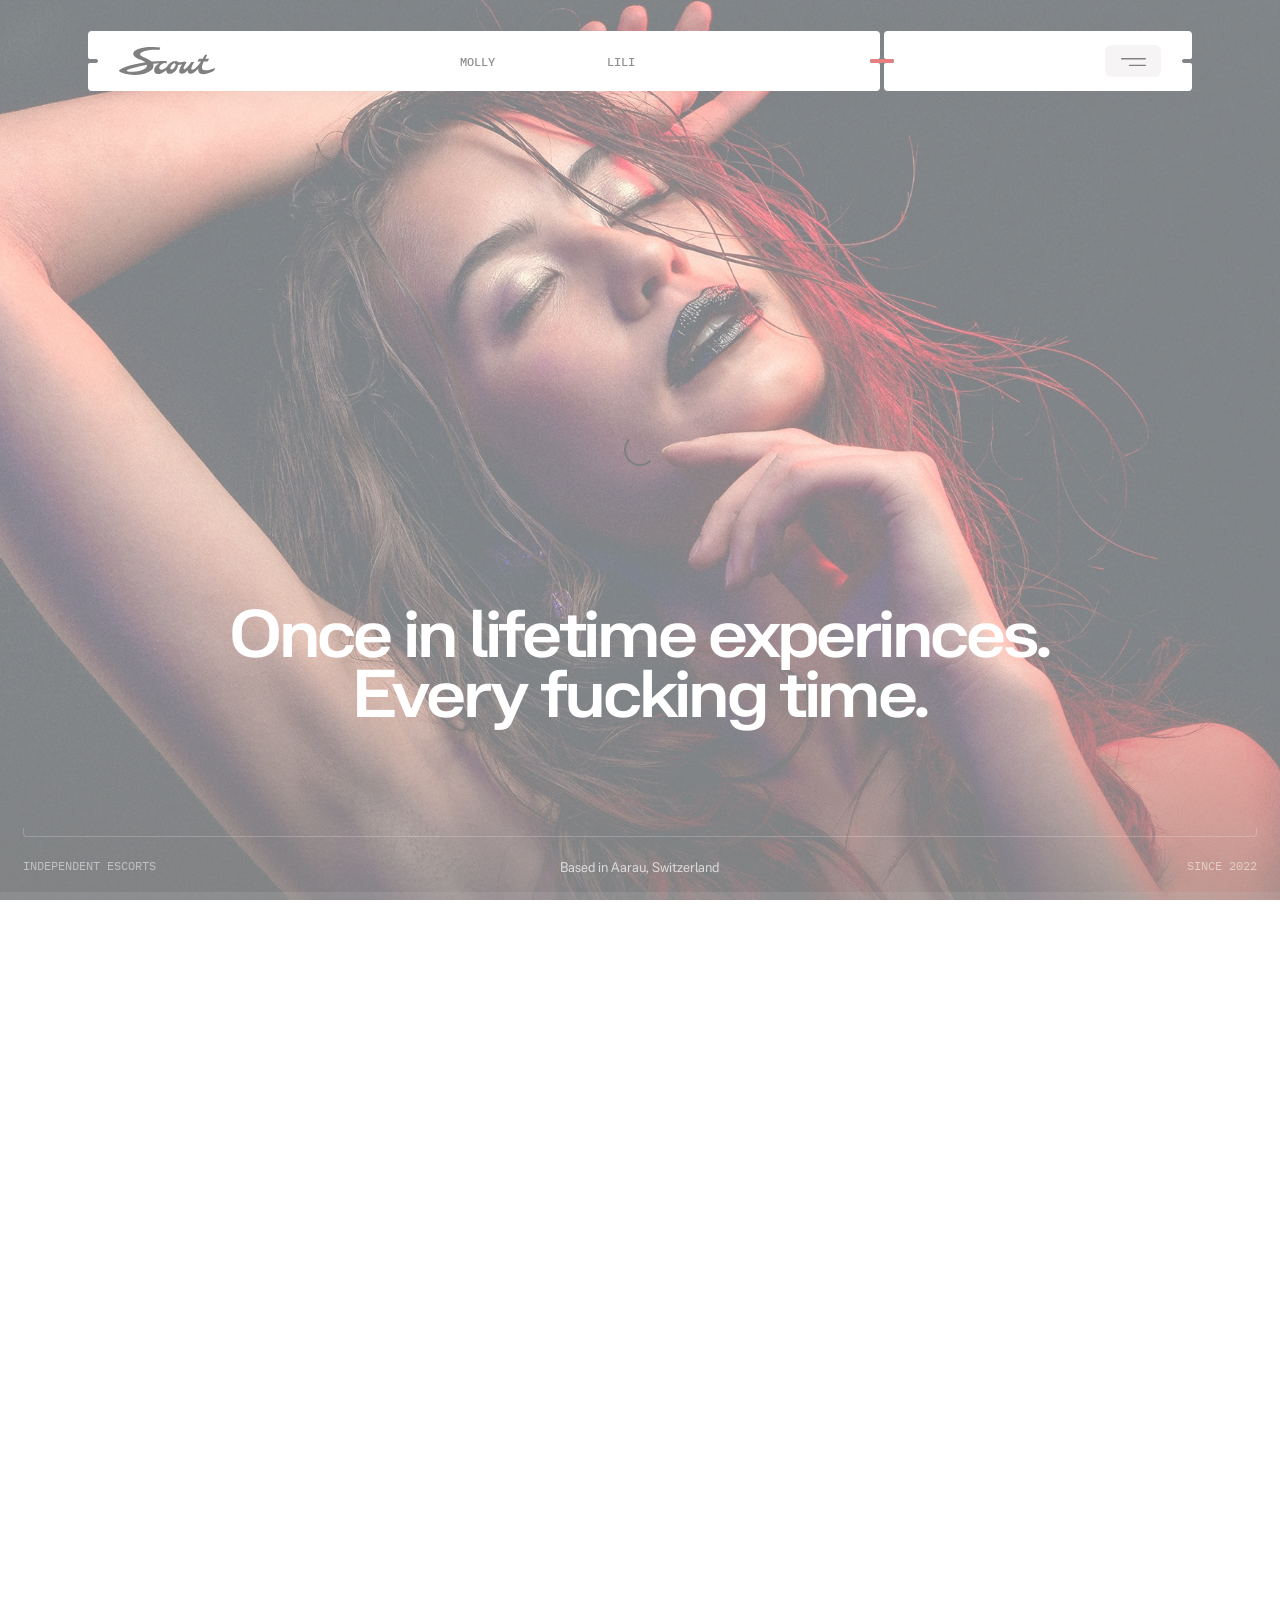
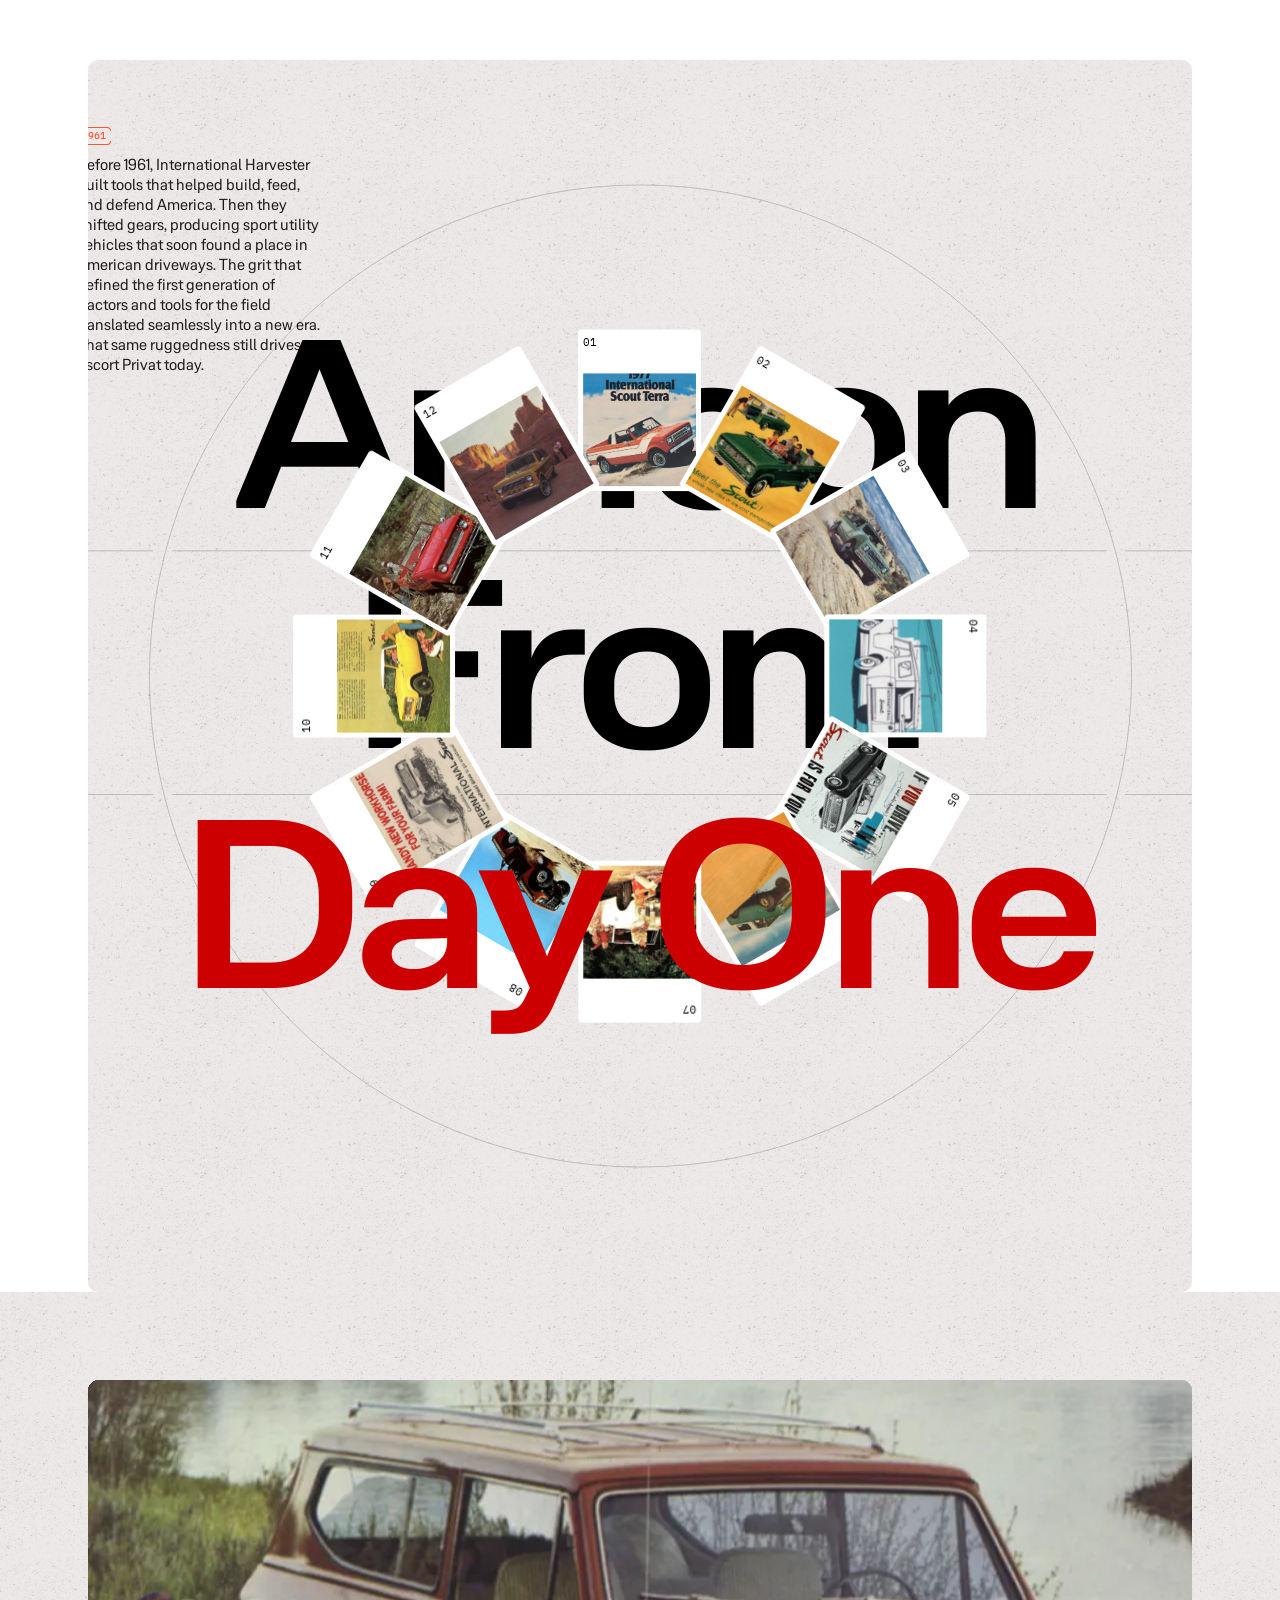
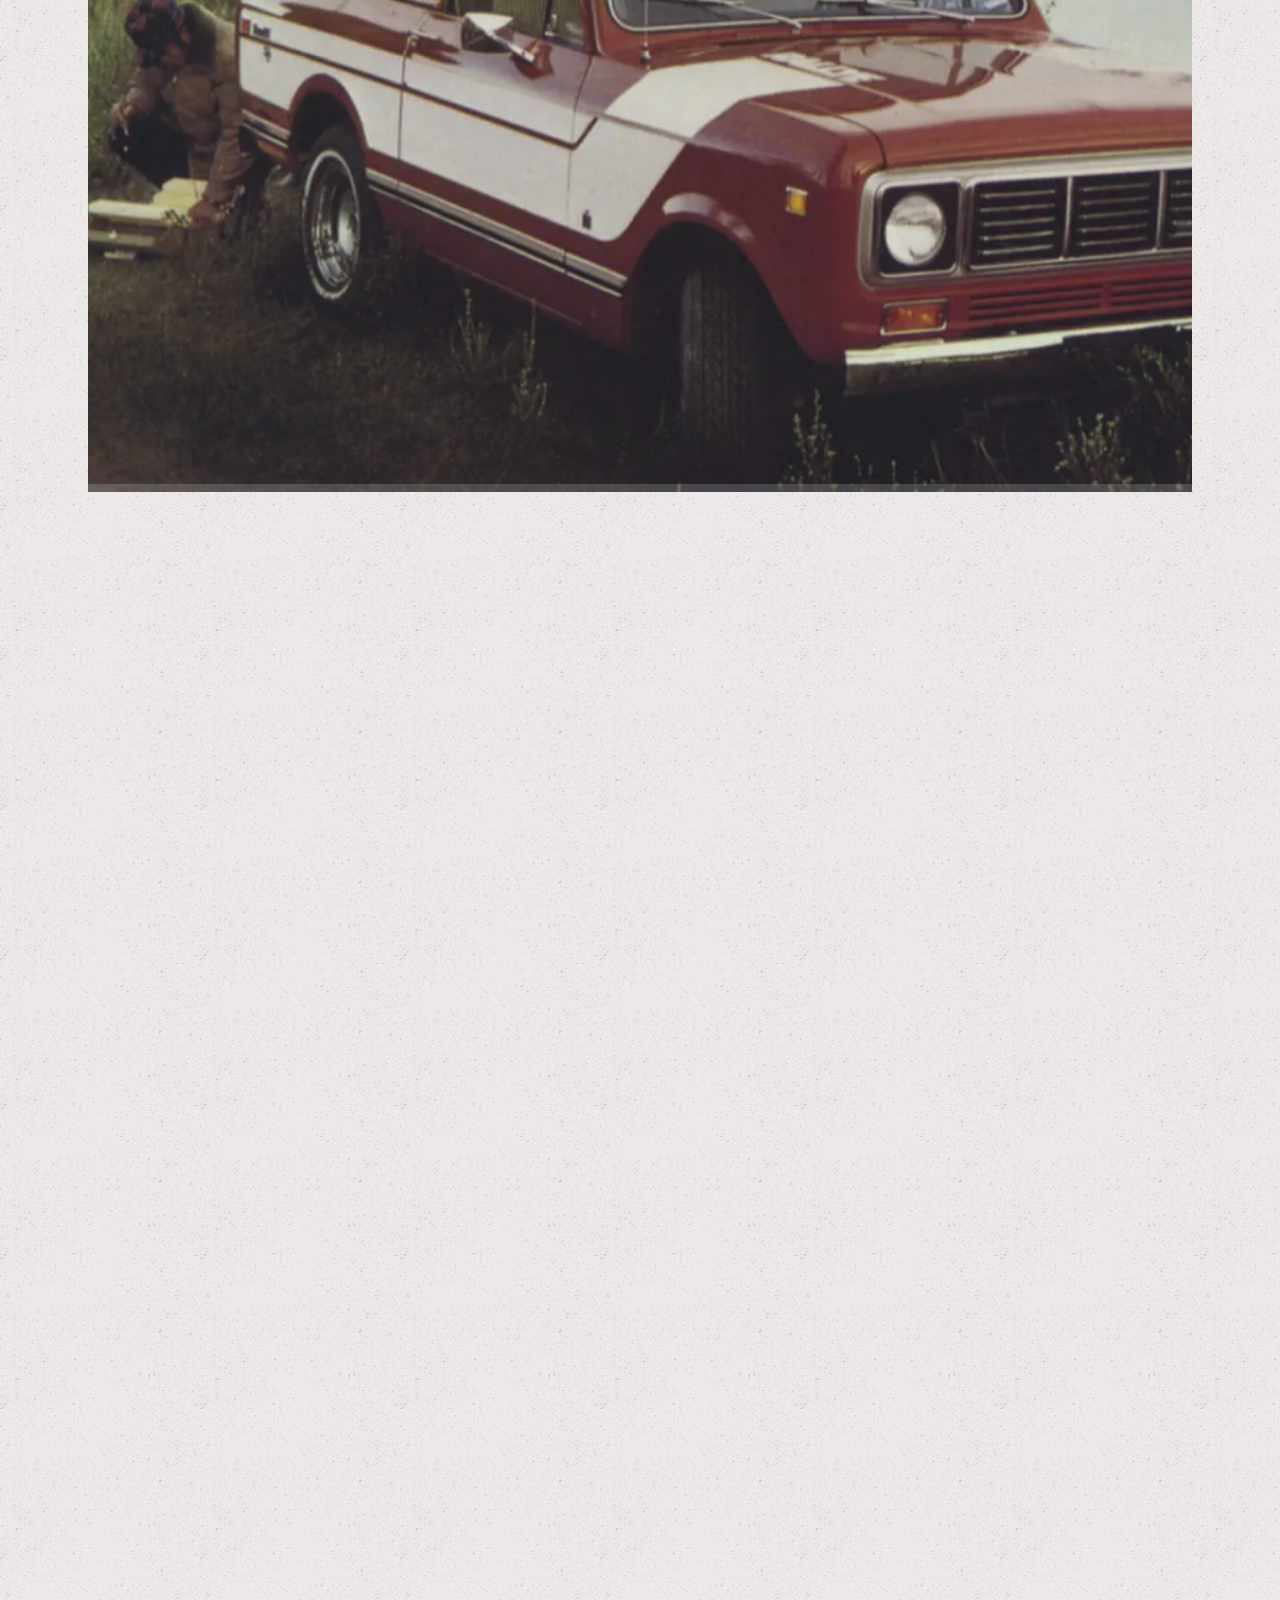
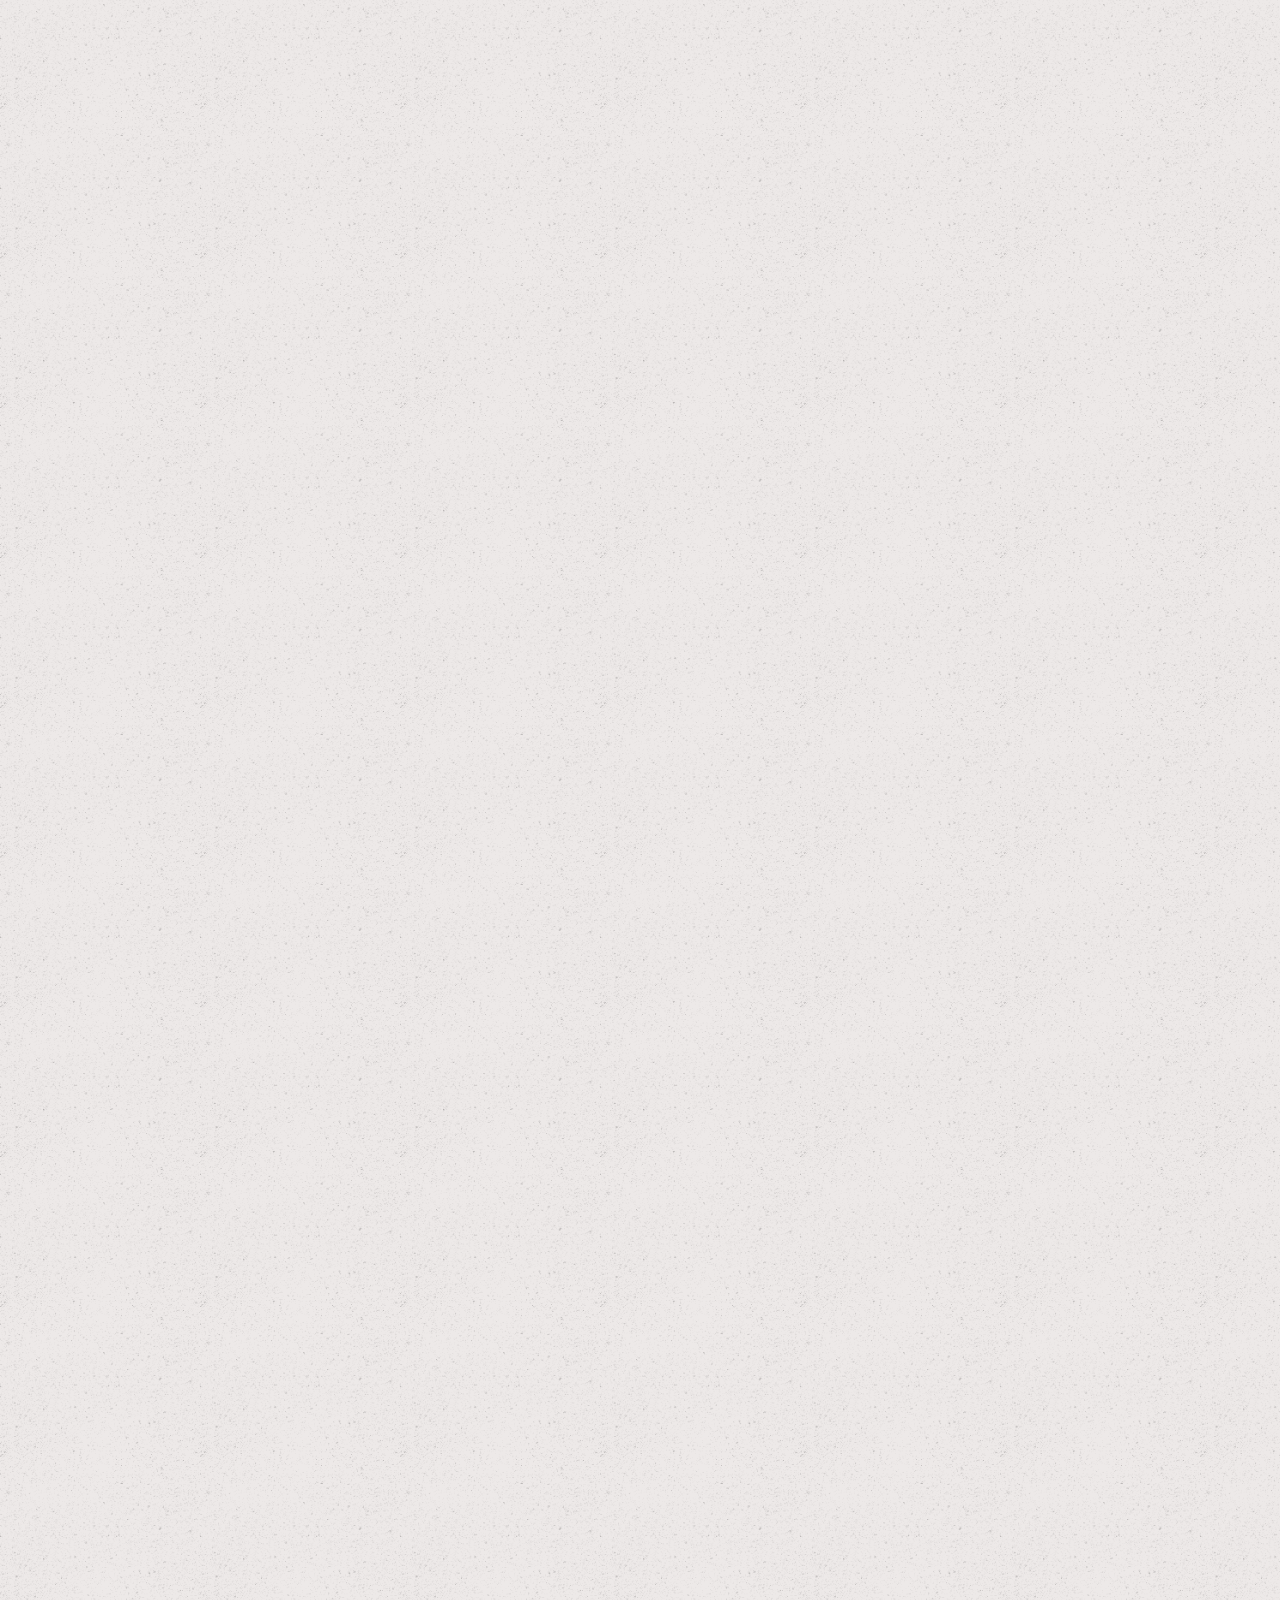
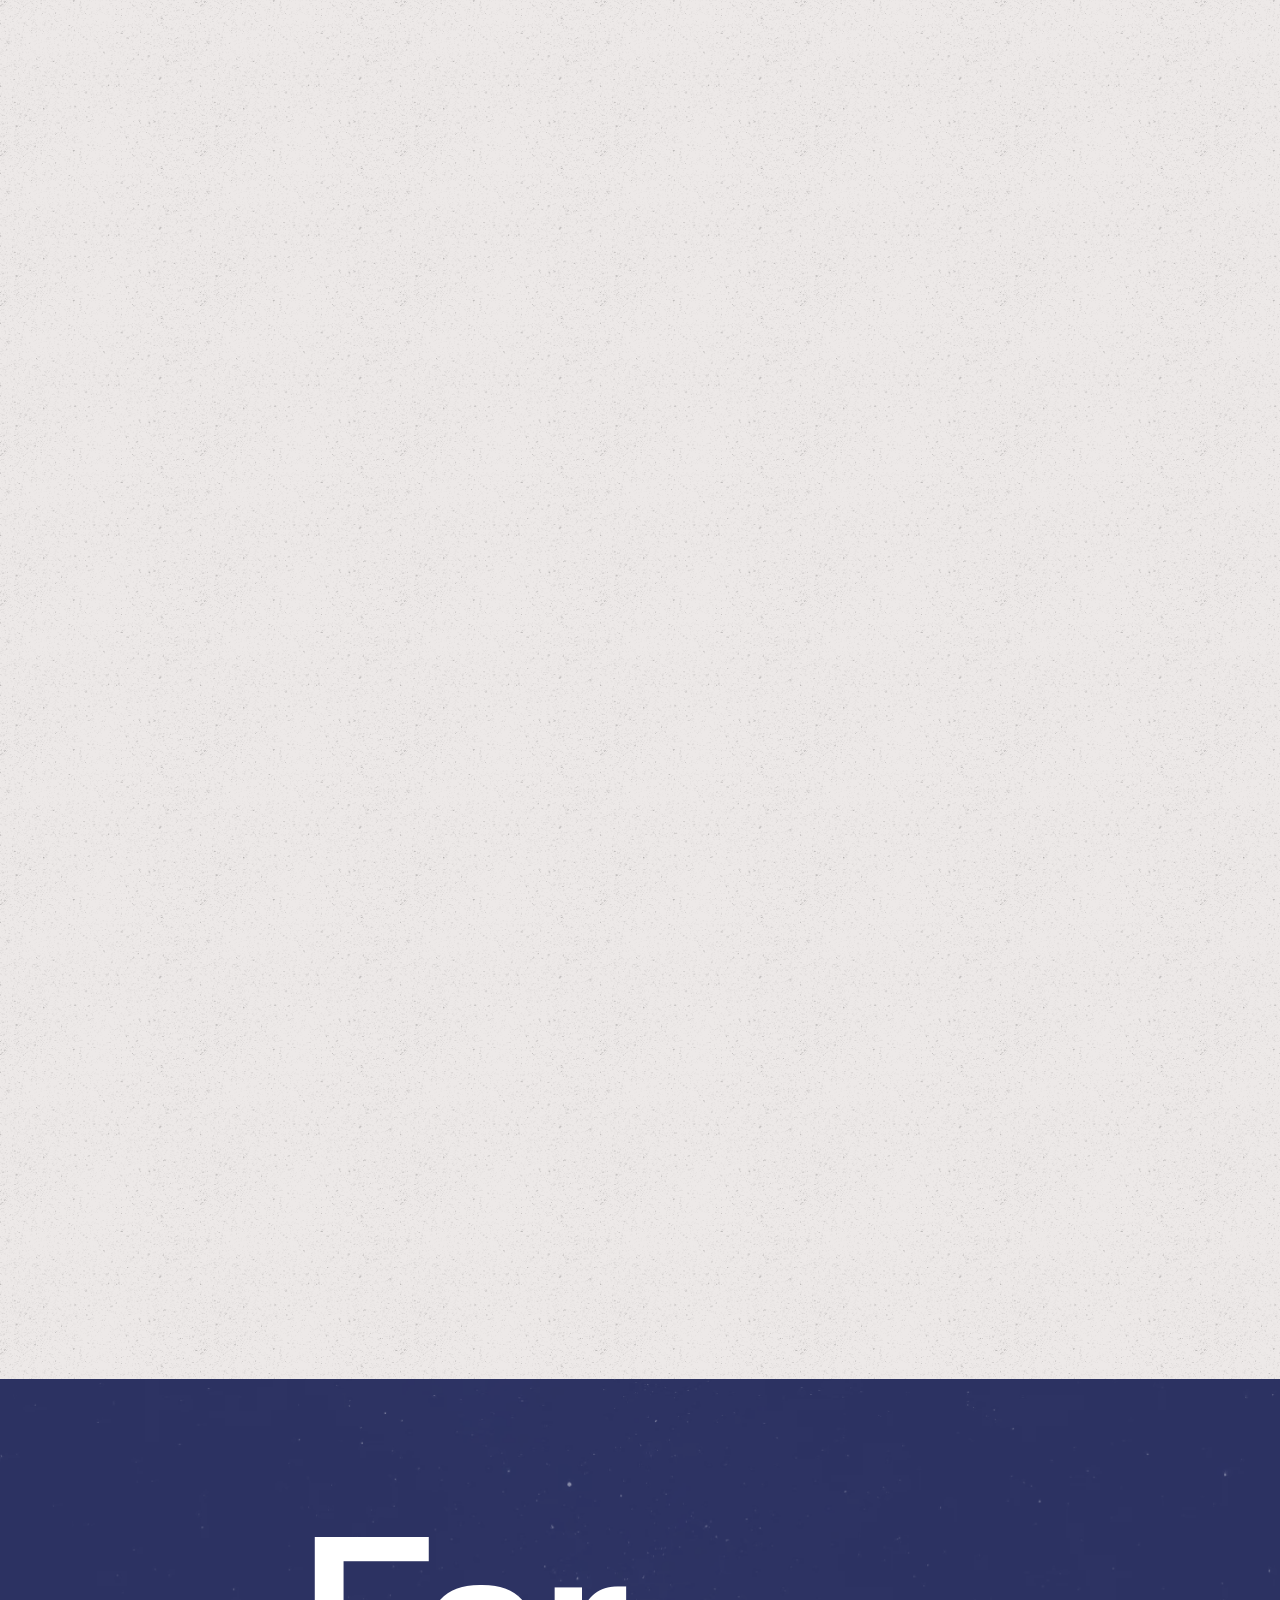
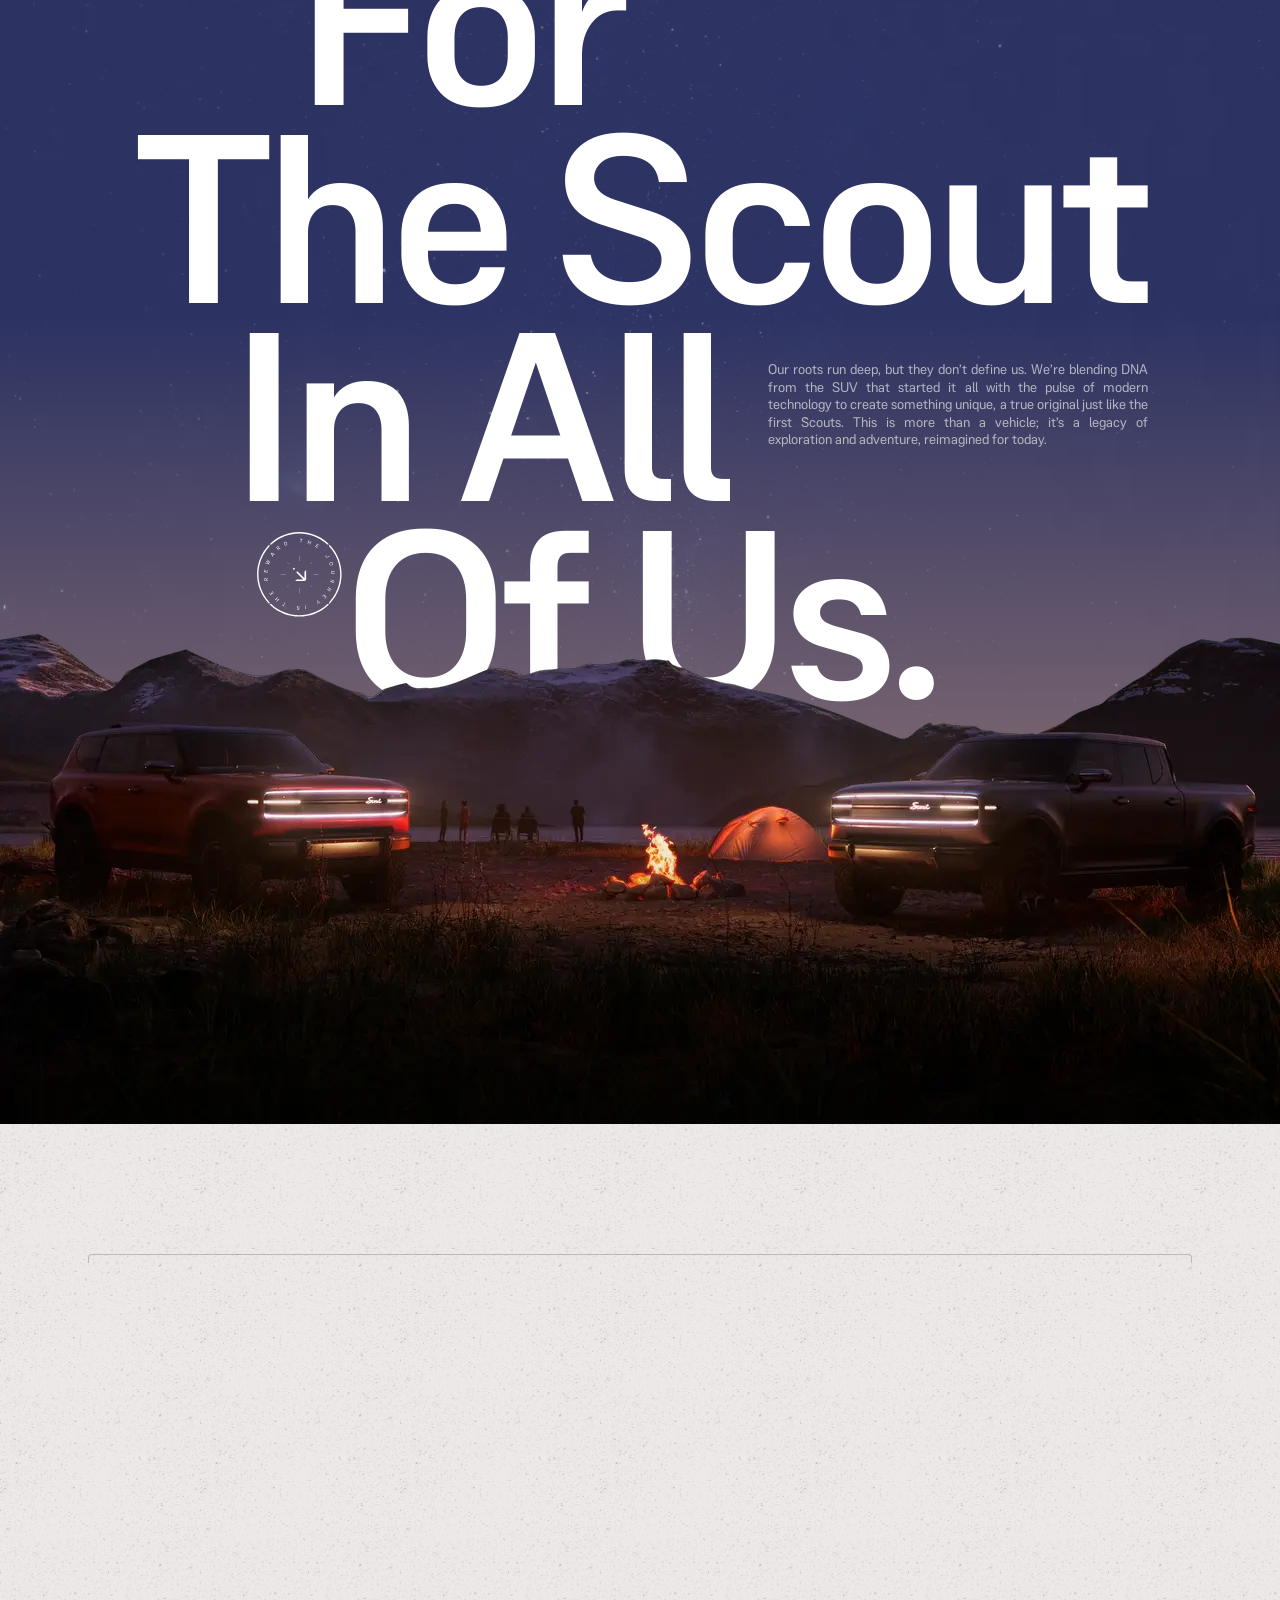
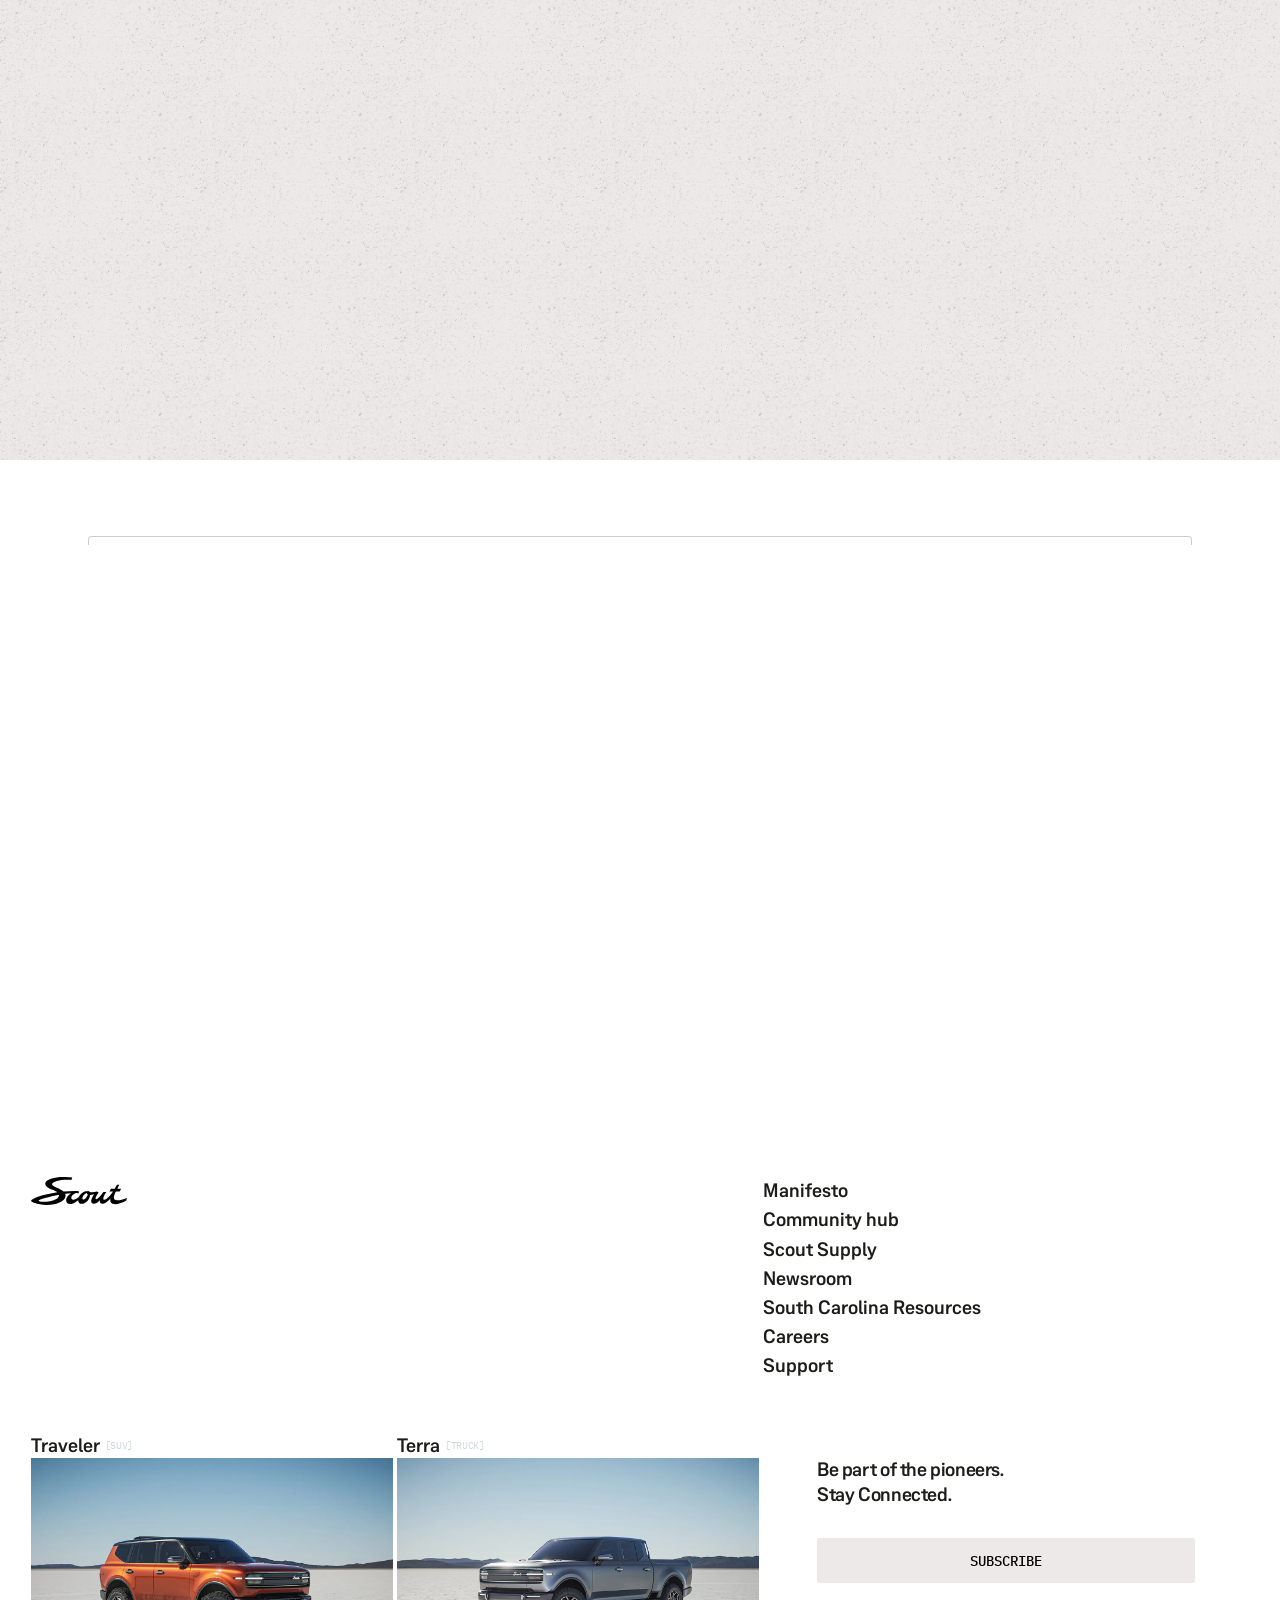
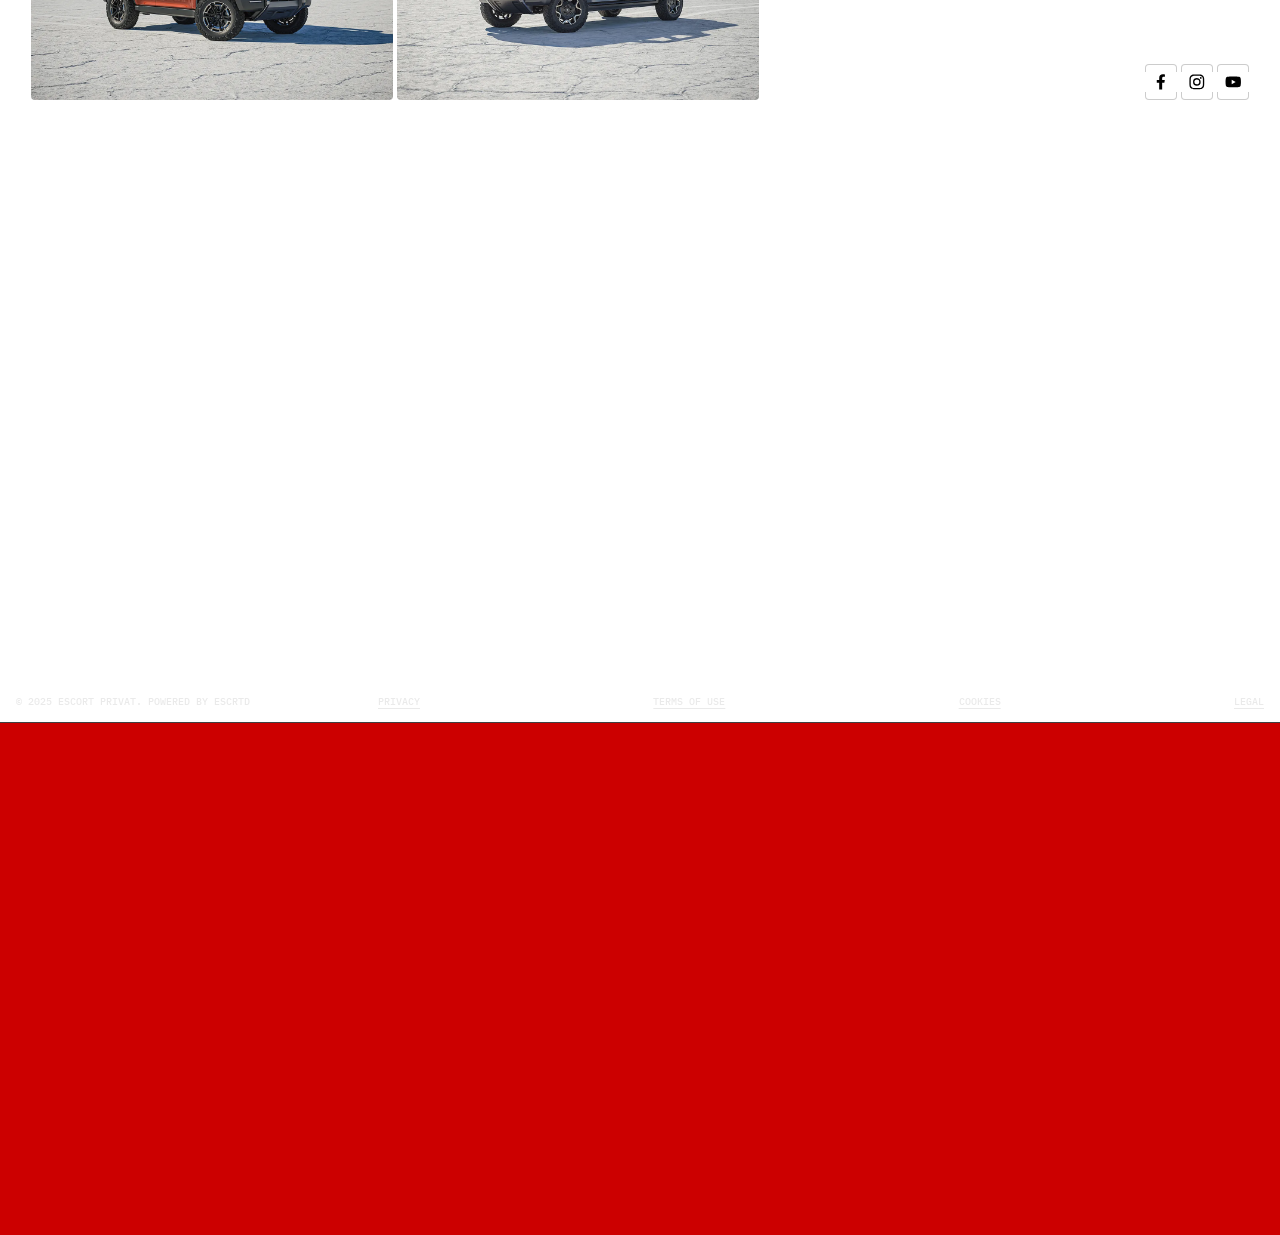
==== commit 10fa9e73: "fwef" ====
--- a/index.html
+++ b/index.html
@@ -8,8 +8,7 @@
   <link rel="sitemap" href="/sitemap-index.xml">
   <title>Escort Privat</title>
   <link rel="canonical" href="https://demo-ep.vercel.app/">
-  <meta name="description"
-    content="We deliver one in a lifetime, mind-(and more) blowing experiences every day. ">
+  <meta name="description" content="We deliver one in a lifetime, mind-(and more) blowing experiences every day. ">
   <meta name="robots" content="index, follow">
   <meta property="og:title" content="Once in a lifetime.">
   <meta property="og:type" content="website">
@@ -24,8 +23,8 @@
   <link rel="preload" href="/fonts/ScoutSansWideV4-Medium_ttf.woff2" as="font" type="font/woff2" crossorigin>
   <link rel="preload" href="/fonts/IBMPlexMono-Regular.woff2" as="font" type="font/woff2" crossorigin>
   <link rel="preload" href="/fonts/IBMPlexMono-Medium.woff2" as="font" type="font/woff2" crossorigin>
-  <link rel="prefetch" href="/assets/images/sprite.svg?v=1752703347299" as="image" type="image/svg+xml">
-  <link rel="stylesheet" href="/_astro/ourstory.xHQ1y80_.css">
+  <link rel="prefetch" href="/assets/images/sprite.svg" as="image" type="image/svg+xml">
+  <link rel="stylesheet" href="/_astro/manifesto.xHQ1y80_.css">
   <style>
     .reveal-events {
       padding-top: 102px;
@@ -462,17 +461,12 @@
 
 </head>
 
-<body> <!--
-         /**
-         * This code snippet is used to pass environment variables from the server to the client.
-         * An alternative approach is to append the variables to the window object.
-         */
-        -->
-  <div id="scout-env-banner" data-auth-domain="&#34;production-scoutmotors.us.auth0.com&#34;"
+<body>
+<!--   <div id="scout-env-banner" data-auth-domain="&#34;production-scoutmotors.us.auth0.com&#34;"
     data-auth-client-id="&#34;rD9OJoz9u1w9rwGfI9OVFpuIoUuOynP5&#34;"
     data-auth-audience="&#34;https:/scoutmotors.com/api&#34;"
     data-captcha-site-key-v2="&#34;6LeErNUpAAAAANbSs3h5bhV2xC41Tj3FhaWYTixA&#34;"
-    data-captcha-site-key-v3="&#34;6Lf9eJ8pAAAAAAwwAfa2OiJKohJfrL9OgAaG5DqT&#34;"></div>
+    data-captcha-site-key-v3="&#34;6Lf9eJ8pAAAAAAwwAfa2OiJKohJfrL9OgAaG5DqT&#34;"></div> -->
   <style>
     astro-island,
     astro-slot,
@@ -607,7 +601,7 @@
                   [h, {
                     default: p
                   }] = await Promise.all([import(this.getAttribute("component-url")), n ? import(n) : () =>
-                  () => {}
+                    () => {}
                   ]),
                   u = this.getAttribute("component-export") || "default";
                 if (!u.includes(".")) this.Component = h[u];
@@ -629,9 +623,9 @@
           "astro-island", y)
       }
     })();
-  </script><astro-island uid="Z1CIuih" component-url="/_astro/HandleAuth.D9Xv_Iz5.js" component-export="default"
+  </script><!-- <astro-island uid="Z1CIuih" component-url="/_astro/HandleAuth.D9Xv_Iz5.js" component-export="default"
     renderer-url="/_astro/client.4fxRVa_4.js" props="{}" ssr="" client="only"
-    opts="{&quot;name&quot;:&quot;HandleAuth&quot;,&quot;value&quot;:&quot;react&quot;}"></astro-island> 
+    opts="{&quot;name&quot;:&quot;HandleAuth&quot;,&quot;value&quot;:&quot;react&quot;}"></astro-island> -->
   <header>
     <nav class="c-header"> <c-skip-link class="c-skip-link"> <button type="button" class="c-button -primary"> <span
             class="c-button_inner"> <span class="c-button_label"> Skip to main content </span> </span> </button>
@@ -642,12 +636,14 @@
             <div></div>
           </div>
           <div class="c-header_col-bg"></div> <a href="/" class="c-header_logo" id="headerLogo"
-            aria-label="Escort Privat"> <span class="c-icon"> <svg class="svg-logo" aria-hidden="true" focusable="false">
-                <use href="/assets/images/sprite.svg?v=1752703347299#logo"></use>
+            aria-label="Escort Privat"> <span class="c-icon"> <svg class="svg-logo" aria-hidden="true"
+                focusable="false">
+                <use href="/assets/images/sprite.svg#logo"></use>
               </svg> </span> </a>
           <div class="c-header_products"> <span class="u-sr-only">Ladies</span>
             <ul class="c-header_nav">
-              <li class="c-header_nav-item"> <a href="/molly" class="c-header_link -product c-button -link"> Molly </a> </li>
+              <li class="c-header_nav-item"> <a href="/molly" class="c-header_link -product c-button -link"> Molly </a>
+              </li>
               <li class="c-header_nav-item"> <a href="/lili" class="c-header_link -product c-button -link"> Lili
                 </a> </li>
             </ul>
@@ -668,7 +664,7 @@
             class="c-button c-header_menu-toggler -light -menu"> <span class="c-button_inner"> <span
                 class="c-button_label"> <span class="c-icon"> <svg class="svg-burger" aria-hidden="true"
                     focusable="false">
-                    <use href="/assets/images/sprite.svg?v=1752703347299#burger"></use>
+                    <use href="/assets/images/sprite.svg#burger"></use>
                   </svg> </span> </span> </span> </button>
           <div class="c-header_col-razor">
             <div></div>
@@ -680,26 +676,20 @@
         <div class="c-menu_inner" data-menu>
           <div class="c-menu_head"> <a href="/" class="c-menu_logo" id="menuLogo" aria-label="Escort Privat"><span
                 class="c-icon"> <svg class="svg-logo" aria-hidden="true" focusable="false">
-                  <use href="/assets/images/sprite.svg?v=1752703347299#logo"></use>
+                  <use href="/assets/images/sprite.svg#logo"></use>
                 </svg> </span></a> <button type="button" id="menuClose" data-menu-toggler aria-label="Close"
               class="c-button -menu -light"> <span class="c-button_inner"> <span class="c-button_label"> <span
                     class="c-icon"> <svg class="svg-burger-close" aria-hidden="true" focusable="false">
-                      <use href="/assets/images/sprite.svg?v=1752703347299#burger-close"></use>
+                      <use href="/assets/images/sprite.svg#burger-close"></use>
                     </svg> </span> </span> </span> </button> </div>
           <div class="c-menu_main">
             <div class="c-menu_main-inner">
               <ul class="c-primary-nav">
-                <li class="c-primary-nav_item"> <a href="/ourstory" class="c-primary-nav_link"> Our story </a> </li>
-                <li class="c-primary-nav_item"> <a href="/community" class="c-primary-nav_link"> Community hub </a>
-                </li>
-                <li class="c-primary-nav_item"> <a href="https://supply.scoutmotors.com/" class="c-primary-nav_link">
-                    Scout Supply </a> </li>
-                <li class="c-primary-nav_item"> <a href="/newsroom" class="c-primary-nav_link"> Newsroom </a> </li>
-                <li class="c-primary-nav_item"> <a href="/scresources" class="c-primary-nav_link"> South Carolina
-                    Resources </a> </li>
-                <li class="c-primary-nav_item"> <a href="/careers" class="c-primary-nav_link"> Careers </a> </li>
-                <li class="c-primary-nav_item"> <a href="https://support.scoutmotors.com" class="c-primary-nav_link">
-                    Support </a> </li>
+                <li class="c-primary-nav_item"> <a href="/manifesto" class="c-primary-nav_link"> Manifesto </a> </li>
+                <li class="c-primary-nav_item"> <a href="/blog" class="c-primary-nav_link"> Brainfuckd </a> </li>
+                <li class="c-primary-nav_item"> <a href="/resources" class="c-primary-nav_link"> Resources </a> </li>
+                <li class="c-primary-nav_item"> <a href="/careers" class="c-primary-nav_link"> Join the (bang) gang. </a> </li>
+
               </ul> <astro-island uid="Z1eVMlo" component-url="/_astro/MenuAccount.DepO2aXM.js"
                 component-export="default" renderer-url="/_astro/client.4fxRVa_4.js" props="{}" ssr="" client="only"
                 opts="{&quot;name&quot;:&quot;MenuAccount&quot;,&quot;value&quot;:&quot;react&quot;}"></astro-island>
@@ -707,47 +697,47 @@
           </div>
           <ul class="c-menu_products || u-grid u-grid-cols-2 u-gap-1">
             <div class="c-nav-tile c-menu_product">
-              <div class="c-nav-tile_head"> <span class="c-nav-tile_title">Traveler</span> <span
-                  class="c-nav-tile_subtitle">SUV</span> </div>
+              <div class="c-nav-tile_head"> <span class="c-nav-tile_title">Molly</span> <span
+                  class="c-nav-tile_subtitle" style="color:green">AVAILABLE</span> </div>
               <div class="c-nav-tile_image-wrapper">
                 <div style="--width:960;--height:540" class="c-image -lazy-load -cover || c-nav-tile_image">
                   <div class="c-image_inner"><img
-                      src="/assets/imgs/traveler_product_thumb.BhAY_f9P.jpg&#38;w=960&#38;h=540&#38;f=webp"
-                      srcset="/assets/imgs/traveler_product_thumb.BhAY_f9P.jpg&#38;w=720&#38;f=webp 720w, /assets/imgs/traveler_product_thumb.BhAY_f9P.jpg&#38;w=960&#38;h=540&#38;f=webp 1440w, /assets/imgs/traveler_product_thumb.BhAY_f9P.jpg&#38;w=960&#38;h=540&#38;f=webp 1920w"
+                      src="/assets/imgs/traveler_product_thumb.BhAY_f9P.jpg"
+                      srcset="/assets/imgs/traveler_product_thumb.BhAY_f9P.jpg 720w, /assets/imgs/traveler_product_thumb.BhAY_f9P.jpg 1440w, /assets/imgs/traveler_product_thumb.BhAY_f9P.jpg 1920w"
                       class="c-image_img" inferSize="true"
-                      sizes="(max-width: 720px) 720px, (max-width: 1440px) 1440px, 1920px" alt="Traveler SUV"
-                      loading="lazy" onload="this.closest('.c-image')?.classList?.add('is-loaded');" width="960"
-                      height="540" decoding="async"></div>
-                </div>
-              </div> <a href="/traveler" class="c-nav-tile_link">Learn more about Traveler</a>
+                      sizes="(max-width: 720px) 720px, (max-width: 1440px) 1440px, 1920px" alt="Molly" loading="lazy"
+                      onload="this.closest('.c-image')?.classList?.add('is-loaded');" width="960" height="540"
+                      decoding="async"></div>
+                </div>
+              </div> <a href="/molly" class="c-nav-tile_link">Experience Molly.</a>
             </div>
             <div class="c-nav-tile c-menu_product">
-              <div class="c-nav-tile_head"> <span class="c-nav-tile_title">Terra</span> <span
-                  class="c-nav-tile_subtitle">Truck</span> </div>
+              <div class="c-nav-tile_head"> <span class="c-nav-tile_title">Lili</span> <span
+                  class="c-nav-tile_subtitle">BACK SOON</span> </div>
               <div class="c-nav-tile_image-wrapper">
                 <div style="--width:960;--height:540" class="c-image -lazy-load -cover || c-nav-tile_image">
                   <div class="c-image_inner"><img
-                      src="/assets/imgs/terra_product_thumb.m3XxHfjB.jpg&#38;w=960&#38;h=540&#38;f=webp"
-                      srcset="/assets/imgs/terra_product_thumb.m3XxHfjB.jpg&#38;w=720&#38;f=webp 720w, /assets/imgs/terra_product_thumb.m3XxHfjB.jpg&#38;w=960&#38;h=540&#38;f=webp 1440w, /assets/imgs/terra_product_thumb.m3XxHfjB.jpg&#38;w=960&#38;h=540&#38;f=webp 1920w"
+                      src="/assets/imgs/terra_product_thumb.m3XxHfjB.jpg"
+                      srcset="/assets/imgs/terra_product_thumb.m3XxHfjB.jpg 720w, /assets/imgs/terra_product_thumb.m3XxHfjB.jpg 1440w, /assets/imgs/terra_product_thumb.m3XxHfjB.jpg 1920w"
                       class="c-image_img" inferSize="true"
-                      sizes="(max-width: 720px) 720px, (max-width: 1440px) 1440px, 1920px" alt="Terra Truck"
-                      loading="lazy" onload="this.closest('.c-image')?.classList?.add('is-loaded');" width="960"
-                      height="540" decoding="async"></div>
-                </div>
-              </div> <a href="/terra" class="c-nav-tile_link">Learn more about Terra</a>
+                      sizes="(max-width: 720px) 720px, (max-width: 1440px) 1440px, 1920px" alt="Lili" loading="lazy"
+                      onload="this.closest('.c-image')?.classList?.add('is-loaded');" width="960" height="540"
+                      decoding="async"></div>
+                </div>
+              </div> <a href="/lili" class="c-nav-tile_link">Discover Lili.</a>
             </div>
           </ul>
           <div class="c-menu_cta">
             <div class="c-book-tile u-button-hover c-menu_cta-tile">
               <div class="c-book-tile_head c-body-reg-white">
-                <div class="u-grid u-grid-cols-2 u-gap-1"> <span>Reservations open now.</span> <span>Be part of the
-                    pioneers.</span> </div>
+                <div class="u-grid u-grid-cols-2 u-gap-1"> <span>A TICKET TO RIDE.</span> <span>The only regret you
+                    will is not doing it earlier.</span> </div>
               </div>
               <hr class="c-book-tile_hr">
               <div class="c-book-tile_cta" aria-hidden="true">
                 <div aria-hidden="true" class="c-button -transparent -full u-cursor-pointer"> <span
-                    class="c-button_inner"> <span class="c-button_label"> Reserve Now </span> </span> </div>
-              </div> <button class="c-book-tile_link menu-reservation">Reserve Now</button>
+                    class="c-button_inner"> <span class="c-button_label"> Book Now </span> </span> </div>
+              </div> <button class="c-book-tile_link menu-reservation">Book Now</button>
             </div>
           </div>
         </div>
@@ -762,19 +752,22 @@
           data-scroll-call="home-heroCall" class="c-sequence -autoplay">
           <div class="c-sequence_inner">
             <div class="c-sequence_sticky">
-              <div class="c-sequence_media" data-sequence-wrapper> <div style="" class="c-image -lazy-load c-sequence_media_poster -landscape -cover">
-                  <div class="c-image_inner"><img src="/assets/imgs/hero-desktop.webp"
-                      class="c-image_img" alt="" loading="lazy" decoding="async"
-                      onload="this.closest('.c-image')?.classList?.add('is-loaded');"></div>
+              <div class="c-sequence_media" data-sequence-wrapper>
+                <div style="" class="c-image -lazy-load c-sequence_media_poster -landscape -cover">
+                  <div class="c-image_inner"><img src="/assets/imgs/hero-desktop.webp" class="c-image_img" alt=""
+                      loading="lazy" decoding="async" onload="this.closest('.c-image')?.classList?.add('is-loaded');">
+                  </div>
                 </div>
                 <div style="" class="c-image -lazy-load c-sequence_media_poster -portrait -cover">
-                  <div class="c-image_inner"><img src="/assets/imgs/hero-mobile.webp"
-                      class="c-image_img" alt="" loading="lazy" decoding="async"
-                      onload="this.closest('.c-image')?.classList?.add('is-loaded');"></div>
-                </div> </div>
+                  <div class="c-image_inner"><img src="/assets/imgs/hero-desktop.webp" class="c-image_img" alt=""
+                      loading="lazy" decoding="async" onload="this.closest('.c-image')?.classList?.add('is-loaded');">
+                  </div>
+                </div>
+              </div>
               <div class="c-sequence_content">
                 <div class="c-cinematic-ui -light">
-                  <h1 class="c-cinematic-ui_title"> Once in lifetime experiences.</h1>
+                  <h1 class="c-cinematic-ui_title" style="padding-bottom:10vh"> Once in lifetime experinces.<br />Every
+                    fucking time.</h1>
                   <div class="c-cinematic-ui_subtitle"><span></span><span>Based in Aarau, Switzerland </span></div>
                   <div class="c-cinematic-ui_hr"></div> <span class="c-cinematic-ui_before">Independent Escorts</span>
                   <div class="c-cinematic-ui_after">Since 2022</div>
@@ -793,495 +786,426 @@
             <div class="c-sequence_sticky">
               <div class="c-sequence_media" data-sequence-wrapper>
                 <div style="" class="c-image -lazy-load c-sequence_media_poster -landscape -cover">
-                  <div class="c-image_inner"><img src="/assets/sequences/home-scroll-1017/desktop_720_80/001.webp"
+                  <div class="c-image_inner"><img src="/assets/imgs/home-section1-desktop.webp" class="c-image_img"
+                      alt="" loading="lazy" decoding="async"
+                      onload="this.closest('.c-image')?.classList?.add('is-loaded');"></div>
+                </div>
+                <div style="" class="c-image -lazy-load c-sequence_media_poster -portrait -cover">
+                  <div class="c-image_inner"><img src="/assets/imgs/home-section1-mobile.webp" class="c-image_img"
+                      alt="" loading="lazy" decoding="async"
+                      onload="this.closest('.c-image')?.classList?.add('is-loaded');"></div>
+                </div> <canvas class="c-sequence_media_element" data-sequence-images></canvas>
+              </div>
+
+              <article class="c-video-content"> <c-splitlines data-scroll data-scroll-offset="20%, 20%"
+                  class="c-splitlines">
+                  <h2 class="c-video-content_title">Meet Molly.</h2>
+                </c-splitlines>
+                <p class="c-video-content_text"> The new Scout® Traveler™ and Terra™ models are here. Born from an
+                  American legend, retooled for a new era. Ready, willing and capable for the road ahead. Or far off
+                  it. <span><sup>1</sup></span> </p>
+                <div class="c-video-content_after">
+                  <div class="u-flex u-gap-1"> <a href="/molly" target="_self" class="c-button -transparent">
+                      <span class="c-button_inner"> <span class="c-button_label"> Molly </span> </span>
+                    </a><a href="/lili" target="_self" class="c-button -transparent"> <span class="c-button_inner">
+                        <span class="c-button_label"> Lili </span> </span> </a> </div>
+                </div>
+              </article>
+              <c-sequence-key data-from="0.5" data-to="6" data-sequence-key class="c-sequence-key">
+                <div class="c-book-tile u-button-hover c-home-scroll-video_book">
+                  <div class="c-book-tile_head c-body-reg-white"> Be part of the pioneers. </div>
+                  <hr class="c-book-tile_hr">
+                  <div class="c-book-tile_cta" aria-hidden="true">
+                    <div aria-hidden="true" class="c-button -transparent -full u-cursor-pointer"> <span
+                        class="c-button_inner"> <span class="c-button_label"> Reserve Now </span> </span> </div>
+                  </div> <button class="c-book-tile_link menu-reservation">Reserve Now</button>
+                </div>
+              </c-sequence-key> <c-sequence-key data-from="7" data-to="10" data-sequence-key class="c-sequence-key">
+                <article class="c-video-content"> <c-splitlines data-scroll data-scroll-offset="20%, 20%"
+                    class="c-splitlines">
+                    <h2 class="c-video-content_title">Introducing Lili.</h2>
+                  </c-splitlines>
+                  <p class="c-video-content_text"> The original off-road icon. The one that united work with play. The
+                    one that made “sport utility” a household term. The one to combine a farm tool with a family
+                    hauler, and from which all others have followed since. The spirit of the original, retooled and
+                    ready for a classic American comeback. <span><sup></sup></span> </p>
+                  <div class="c-video-content_after">
+                    <div class="u-flex u-gap-1"> <a href="/manifesto" target="_self" class="c-button -transparent">
+                        <span class="c-button_inner"> <span class="c-button_label"> Manifesto </span> </span> </a>
+                    </div>
+                  </div>
+                </article>
+              </c-sequence-key>
+            </div>
+          </div>
+      </div>
+      </c-sequence>
+    </div>
+    <div class="c-viewfinder" data-scroll data-scroll-css-progress>
+      <div class="u-absolute u-left-[6%] u-top-[5%] u-max-w-[250px] to-lg:u-max-w-[88%] to-sm:u-left-6 to-sm:u-right-6">
+        <div
+          class="c-technical -small -orange u-relative u-mb-[10px] u-inline-block u-px-[5px] u-py-[3px] before:u-absolute before:u-bottom-0 before:u-left-0 before:u-h-1 before:u-w-full before:u-rounded-b before:u-border-[1px] before:u-border-t-0 before:u-border-primary after:u-absolute after:u-left-0 after:u-top-0 after:u-h-1 after:u-w-full after:u-rounded-t after:u-border-[1px] after:u-border-b-0 after:u-border-primary">
+          1961
+        </div>
+        <p class="c-body-reg">
+          Before 1961, International Harvester built tools that helped build, feed, and defend
+          America. Then they shifted gears, producing sport utility vehicles that soon found a
+          place in American driveways. The grit that defined the first generation of tractors and
+          tools for the field translated seamlessly into a new era. That same ruggedness still
+          drives Escort Privat today.
+        </p>
+      </div>
+      <div class="c-viewfinder_title-wrapper"> <c-viewfinder-title data-uid="vifKwxD8" class="u-contents">
+          <h2 class="c-viewfinder_title" data-title data-scroll data-scroll-event-progress="vifKwxD8Progress"
+            data-scroll-css-progress data-scroll-offset="0,50%"> <span class="c-viewfinder_line sm:u-hidden"> <span
+                class="c-viewfinder_word"> <span>An</span> </span> </span> <span class="c-viewfinder_line sm:u-hidden">
+              <span class="c-viewfinder_word" data-word> <span>icon</span>
+              </span> </span> <span class="c-viewfinder_line to-sm:u-hidden"> <span class="c-viewfinder_word">
+                <span>An icon</span> </span> </span> <span class="c-viewfinder_line"> <span class="c-viewfinder_word"
+                data-word> <span>from</span> </span> </span> <span class="c-viewfinder_line"> <span
+                class="c-viewfinder_word c-viewfinder_title-em" data-word> <span>day one</span> </span> </span> </h2>
+        </c-viewfinder-title> <svg class="c-viewfinder_bg to-sm:u-hidden" preserveAspectRatio="xMidYMid slice"
+          viewBox="0 0 1345 1034" fill="none" xmlns="http://www.w3.org/2000/svg" stroke="currentColor">
+          <circle cx="673" cy="517" r="516"></circle>
+          <line x1="181" y1="385.5" x2="1163" y2="385.5"></line>
+          <line x1="181" y1="641.5" x2="1163" y2="641.5"></line>
+          <line x1="1182" y1="385.5" x2="1345" y2="385.5"></line>
+          <line x1="1182" y1="641.5" x2="1345" y2="641.5"></line>
+          <line x1="-4.37114e-08" y1="385.5" x2="161" y2="385.5"></line>
+          <line x1="-4.37114e-08" y1="641.5" x2="161" y2="641.5"></line>
+        </svg> <svg class="c-viewfinder_bg sm:u-hidden" preserveAspectRatio="xMidYMid slice" viewBox="0 0 1345 1034"
+          fill="none" xmlns="http://www.w3.org/2000/svg" stroke="currentColor">
+          <circle cx="673" cy="517" r="516"></circle>
+          <line x1="228" y1="268.5" x2="1118" y2="268.5"></line>
+          <line x1="1133" y1="268.5" x2="1345" y2="268.5"></line>
+          <line x1="1197" y1="516.5" x2="1345" y2="516.5"></line>
+          <line x1="1134" y1="764.5" x2="1345" y2="764.5"></line>
+          <line x1="-4.37114e-08" y1="268.5" x2="212" y2="268.5"></line>
+          <line x1="-4.37114e-08" y1="516.5" x2="149" y2="516.5"></line>
+          <line x1="-4.37114e-08" y1="764.5" x2="212" y2="764.5"></line>
+          <line x1="164" y1="516.5" x2="1182" y2="516.5"></line>
+          <line x1="228" y1="764.5" x2="1118" y2="764.5"></line>
+        </svg> </div>
+      <div class="c-viewfinder_revolver" style="--revolver-size:0.2673600735909039;--revolver-angle:30deg">
+        <div class="c-viewfinder_tiles">
+          <div class="c-viewfinder_tile-wrapper" style="--revolver-index:0">
+            <div class="c-viewfinder_tile"> 01 <div style="" class="c-image -lazy-load c-viewfinder_image -cover">
+                <div class="c-image_inner"><img src="/assets/imgs/viewfinder-01.DZ0dqLgJ.jpg"
+                    srcset="/assets/imgs/viewfinder-01.DZ0dqLgJ.jpg 720w, /assets/imgs/viewfinder-01.DZ0dqLgJ.jpg 1440w, /assets/imgs/viewfinder-01.DZ0dqLgJ.jpg 1920w"
+                    class="c-image_img" sizes="(max-width: 720px) 720px, (max-width: 1440px) 1440px, 1920px" alt=""
+                    loading="lazy" onload="this.closest('.c-image')?.classList?.add('is-loaded');" width="640"
+                    height="838" decoding="async"></div>
+              </div>
+            </div>
+          </div>
+          <div class="c-viewfinder_tile-wrapper" style="--revolver-index:1">
+            <div class="c-viewfinder_tile"> 02 <div style="" class="c-image -lazy-load c-viewfinder_image -cover">
+                <div class="c-image_inner"><img src="/assets/imgs/viewfinder-02.FkkqbPKY.jpg"
+                    srcset="/assets/imgs/viewfinder-02.FkkqbPKY.jpg 720w, /assets/imgs/viewfinder-02.FkkqbPKY.jpg 1440w, /assets/imgs/viewfinder-02.FkkqbPKY.jpg 1920w"
+                    class="c-image_img" sizes="(max-width: 720px) 720px, (max-width: 1440px) 1440px, 1920px" alt=""
+                    loading="lazy" onload="this.closest('.c-image')?.classList?.add('is-loaded');" width="640"
+                    height="571" decoding="async"></div>
+              </div>
+            </div>
+          </div>
+          <div class="c-viewfinder_tile-wrapper" style="--revolver-index:2">
+            <div class="c-viewfinder_tile"> 03 <div style="" class="c-image -lazy-load c-viewfinder_image -cover">
+                <div class="c-image_inner"><img src="/assets/imgs/viewfinder-03.CJZH1EhI.jpg"
+                    srcset="/assets/imgs/viewfinder-03.CJZH1EhI.jpg 720w, /assets/imgs/viewfinder-03.CJZH1EhI.jpg 1440w, /assets/imgs/viewfinder-03.CJZH1EhI.jpg 1920w"
+                    class="c-image_img" sizes="(max-width: 720px) 720px, (max-width: 1440px) 1440px, 1920px" alt=""
+                    loading="lazy" onload="this.closest('.c-image')?.classList?.add('is-loaded');" width="640"
+                    height="616" decoding="async"></div>
+              </div>
+            </div>
+          </div>
+          <div class="c-viewfinder_tile-wrapper" style="--revolver-index:3">
+            <div class="c-viewfinder_tile"> 04 <div style="" class="c-image -lazy-load c-viewfinder_image -cover">
+                <div class="c-image_inner"><img src="/assets/imgs/viewfinder-04.Vgg4PK1G.jpg"
+                    srcset="/assets/imgs/viewfinder-04.Vgg4PK1G.jpg 720w, /assets/imgs/viewfinder-04.Vgg4PK1G.jpg 1440w, /assets/imgs/viewfinder-04.Vgg4PK1G.jpg 1920w"
+                    class="c-image_img" sizes="(max-width: 720px) 720px, (max-width: 1440px) 1440px, 1920px" alt=""
+                    loading="lazy" onload="this.closest('.c-image')?.classList?.add('is-loaded');" width="600"
+                    height="260" decoding="async"></div>
+              </div>
+            </div>
+          </div>
+          <div class="c-viewfinder_tile-wrapper" style="--revolver-index:4">
+            <div class="c-viewfinder_tile"> 05 <div style="" class="c-image -lazy-load c-viewfinder_image -cover">
+                <div class="c-image_inner"><img src="/assets/imgs/viewfinder-05.ChYXyBAq.jpg"
+                    srcset="/assets/imgs/viewfinder-05.ChYXyBAq.jpg 720w, /assets/imgs/viewfinder-05.ChYXyBAq.jpg 1440w, /assets/imgs/viewfinder-05.ChYXyBAq.jpg 1920w"
+                    class="c-image_img" sizes="(max-width: 720px) 720px, (max-width: 1440px) 1440px, 1920px" alt=""
+                    loading="lazy" onload="this.closest('.c-image')?.classList?.add('is-loaded');" width="640"
+                    height="576" decoding="async"></div>
+              </div>
+            </div>
+          </div>
+          <div class="c-viewfinder_tile-wrapper" style="--revolver-index:5">
+            <div class="c-viewfinder_tile"> 06 <div style="" class="c-image -lazy-load c-viewfinder_image -cover">
+                <div class="c-image_inner"><img src="/assets/imgs/viewfinder-06.DwfMO7C2.jpg"
+                    srcset="/assets/imgs/viewfinder-06.DwfMO7C2.jpg 720w, /assets/imgs/viewfinder-06.DwfMO7C2.jpg 1440w, /assets/imgs/viewfinder-06.DwfMO7C2.jpg 1920w"
+                    class="c-image_img" sizes="(max-width: 720px) 720px, (max-width: 1440px) 1440px, 1920px" alt=""
+                    loading="lazy" onload="this.closest('.c-image')?.classList?.add('is-loaded');" width="640"
+                    height="577" decoding="async"></div>
+              </div>
+            </div>
+          </div>
+          <div class="c-viewfinder_tile-wrapper" style="--revolver-index:6">
+            <div class="c-viewfinder_tile"> 07 <div style="" class="c-image -lazy-load c-viewfinder_image -cover">
+                <div class="c-image_inner"><img src="/assets/imgs/viewfinder-07.Dxfji_Pu.jpg"
+                    srcset="/assets/imgs/viewfinder-07.Dxfji_Pu.jpg 720w, /assets/imgs/viewfinder-07.Dxfji_Pu.jpg 1440w, /assets/imgs/viewfinder-07.Dxfji_Pu.jpg 1920w"
+                    class="c-image_img" sizes="(max-width: 720px) 720px, (max-width: 1440px) 1440px, 1920px" alt=""
+                    loading="lazy" onload="this.closest('.c-image')?.classList?.add('is-loaded');" width="640"
+                    height="578" decoding="async"></div>
+              </div>
+            </div>
+          </div>
+          <div class="c-viewfinder_tile-wrapper" style="--revolver-index:7">
+            <div class="c-viewfinder_tile"> 08 <div style="" class="c-image -lazy-load c-viewfinder_image -cover">
+                <div class="c-image_inner"><img src="/assets/imgs/viewfinder-08.BaSIR80T.jpg"
+                    srcset="/assets/imgs/viewfinder-08.BaSIR80T.jpg 720w, /assets/imgs/viewfinder-08.BaSIR80T.jpg 1440w, /assets/imgs/viewfinder-08.BaSIR80T.jpg 1920w"
+                    class="c-image_img" sizes="(max-width: 720px) 720px, (max-width: 1440px) 1440px, 1920px" alt=""
+                    loading="lazy" onload="this.closest('.c-image')?.classList?.add('is-loaded');" width="640"
+                    height="860" decoding="async"></div>
+              </div>
+            </div>
+          </div>
+          <div class="c-viewfinder_tile-wrapper" style="--revolver-index:8">
+            <div class="c-viewfinder_tile"> 09 <div style="" class="c-image -lazy-load c-viewfinder_image -cover">
+                <div class="c-image_inner"><img src="/assets/imgs/viewfinder-09.Br48Goy6.jpg"
+                    srcset="/assets/imgs/viewfinder-09.Br48Goy6.jpg 720w, /assets/imgs/viewfinder-09.Br48Goy6.jpg 1440w, /assets/imgs/viewfinder-09.Br48Goy6.jpg 1920w"
+                    class="c-image_img" sizes="(max-width: 720px) 720px, (max-width: 1440px) 1440px, 1920px" alt=""
+                    loading="lazy" onload="this.closest('.c-image')?.classList?.add('is-loaded');" width="640"
+                    height="582" decoding="async"></div>
+              </div>
+            </div>
+          </div>
+          <div class="c-viewfinder_tile-wrapper" style="--revolver-index:9">
+            <div class="c-viewfinder_tile"> 10 <div style="" class="c-image -lazy-load c-viewfinder_image -cover">
+                <div class="c-image_inner"><img src="/assets/imgs/viewfinder-10.D7VLpN44.jpg"
+                    srcset="/assets/imgs/viewfinder-10.D7VLpN44.jpg 720w, /assets/imgs/viewfinder-10.D7VLpN44.jpg 1440w, /assets/imgs/viewfinder-10.D7VLpN44.jpg 1920w"
+                    class="c-image_img" sizes="(max-width: 720px) 720px, (max-width: 1440px) 1440px, 1920px" alt=""
+                    loading="lazy" onload="this.closest('.c-image')?.classList?.add('is-loaded');" width="907"
+                    height="830" decoding="async"></div>
+              </div>
+            </div>
+          </div>
+          <div class="c-viewfinder_tile-wrapper" style="--revolver-index:10">
+            <div class="c-viewfinder_tile"> 11 <div style="" class="c-image -lazy-load c-viewfinder_image -cover">
+                <div class="c-image_inner"><img src="/assets/imgs/viewfinder-11.bxK6d-aT.jpg"
+                    srcset="/assets/imgs/viewfinder-11.bxK6d-aT.jpg 720w, /assets/imgs/viewfinder-11.bxK6d-aT.jpg 1440w, /assets/imgs/viewfinder-11.bxK6d-aT.jpg 1920w"
+                    class="c-image_img" sizes="(max-width: 720px) 720px, (max-width: 1440px) 1440px, 1920px" alt=""
+                    loading="lazy" onload="this.closest('.c-image')?.classList?.add('is-loaded');" width="640"
+                    height="582" decoding="async"></div>
+              </div>
+            </div>
+          </div>
+          <div class="c-viewfinder_tile-wrapper" style="--revolver-index:11">
+            <div class="c-viewfinder_tile"> 12 <div style="" class="c-image -lazy-load c-viewfinder_image -cover">
+                <div class="c-image_inner"><img src="/assets/imgs/viewfinder-12.CBvcZmE0.jpg"
+                    srcset="/assets/imgs/viewfinder-12.CBvcZmE0.jpg 720w, /assets/imgs/viewfinder-12.CBvcZmE0.jpg 1440w, /assets/imgs/viewfinder-12.CBvcZmE0.jpg 1920w"
+                    class="c-image_img" sizes="(max-width: 720px) 720px, (max-width: 1440px) 1440px, 1920px" alt=""
+                    loading="lazy" onload="this.closest('.c-image')?.classList?.add('is-loaded');" width="640"
+                    height="609" decoding="async"></div>
+              </div>
+            </div>
+          </div>
+        </div>
+      </div>
+    </div> <c-home-treadmill class="c-home-treadmill">
+      <div class="c-home-treadmill_inner"> <c-sequence
+          data-images-sequence="{&#34;baseUrl&#34;:&#34;/assets/sequences/treadmill-1017/&#34;,&#34;index0&#34;:false,&#34;frames&#34;:193,&#34;duration&#34;:6.43333,&#34;timeByFold&#34;:1,&#34;fps&#34;:30,&#34;extension&#34;:&#34;webp&#34;,&#34;sources&#34;:{&#34;desktop&#34;:{&#34;path&#34;:&#34;desktop_720_80/&#34;,&#34;width&#34;:1280,&#34;height&#34;:720},&#34;mobile&#34;:{&#34;path&#34;:&#34;mobile_720_70/&#34;,&#34;width&#34;:720,&#34;height&#34;:1280}},&#34;hasPaddingIndex&#34;:true,&#34;prefix&#34;:&#34;&#34;,&#34;showPoster&#34;:true,&#34;firstFrame&#34;:&#34;001.webp&#34;}"
+          data-type="scroll" data-loading="lazy" data-uid="home-treadmill" style="--sequence-height:6.43" data-scroll
+          data-scroll-offset="100%,100%" data-scroll-event-progress="home-treadmillProgress"
+          class="c-sequence c-home-treadmill_sequence -scroll">
+          <div class="c-sequence_load-trigger" data-scroll data-scroll-call="home-treadmillLazyCall"
+            data-sequence-lazy-trigger></div>
+          <div class="c-sequence_inner">
+            <div class="c-sequence_sticky">
+              <div class="c-sequence_media" data-sequence-wrapper>
+                <div style="" class="c-image -lazy-load c-sequence_media_poster -landscape -cover">
+                  <div class="c-image_inner"><img src="/assets/sequences/treadmill-1017/desktop_720_80/001.webp"
                       class="c-image_img" alt="" loading="lazy" decoding="async"
                       onload="this.closest('.c-image')?.classList?.add('is-loaded');"></div>
                 </div>
                 <div style="" class="c-image -lazy-load c-sequence_media_poster -portrait -cover">
-                  <div class="c-image_inner"><img src="/assets/sequences/home-scroll-1017/mobile_720_70/001.webp"
+                  <div class="c-image_inner"><img src="/assets/sequences/treadmill-1017/mobile_720_70/001.webp"
                       class="c-image_img" alt="" loading="lazy" decoding="async"
                       onload="this.closest('.c-image')?.classList?.add('is-loaded');"></div>
                 </div> <canvas class="c-sequence_media_element" data-sequence-images></canvas>
               </div>
-              <div class="c-sequence_content"> <c-sequence-key data-from="3" data-to="6" data-sequence-key
-                  class="c-sequence-key">
-                  <article class="c-video-content"> <c-splitlines data-scroll data-scroll-offset="20%, 20%"
-                      class="c-splitlines">
-                      <h2 class="c-video-content_title">An off-road<br>icon reborn.</h2>
-                    </c-splitlines>
-                    <p class="c-video-content_text"> The new Scout® Traveler™ and Terra™ models are here. Born from an
-                      American legend, retooled for a new era. Ready, willing and capable for the road ahead. Or far off
-                      it. <span><sup>1</sup></span> </p>
-                    <div class="c-video-content_after">
-                      <div class="u-flex u-gap-1"> <a href="/traveler" target="_self" class="c-button -transparent">
-                          <span class="c-button_inner"> <span class="c-button_label"> Traveler SUV </span> </span>
-                        </a><a href="/terra" target="_self" class="c-button -transparent"> <span class="c-button_inner">
-                            <span class="c-button_label"> Terra Truck </span> </span> </a> </div>
-                    </div>
-                  </article>
-                </c-sequence-key> <c-sequence-key data-from="0.5" data-to="6" data-sequence-key class="c-sequence-key">
-                  <div class="c-book-tile u-button-hover c-home-scroll-video_book">
-                    <div class="c-book-tile_head c-body-reg-white"> Be part of the pioneers. </div>
-                    <hr class="c-book-tile_hr">
-                    <div class="c-book-tile_cta" aria-hidden="true">
-                      <div aria-hidden="true" class="c-button -transparent -full u-cursor-pointer"> <span
-                          class="c-button_inner"> <span class="c-button_label"> Reserve Now </span> </span> </div>
-                    </div> <button class="c-book-tile_link menu-reservation">Reserve Now</button>
+              <div class="c-sequence_content"> </div>
+            </div>
+          </div>
+        </c-sequence>
+        <div class="c-home-treadmill_area" aria-hidden="true" data-scroll data-scroll-offset="0%,100%"
+          data-scroll-event-progress="OU7POO-JProgress" data-area></div>
+      </div>
+    </c-home-treadmill>
+    <div class="c-home-camp">
+      <div class="c-home-camp_overlay" data-scroll data-scroll-css-progress data-scroll-offset="100%,100%"></div>
+      <div data-scroll data-scroll-speed="0.03"> <c-home-camp-content class="c-home-camp_content" data-uid="-D9dPE40"
+          data-scroll data-scroll-css-progress data-scroll-event-progress="-D9dPE40Scroll" data-scroll-offset="0,50%">
+          <h2 class="c-home-camp_title" data-before="41°03'36.0&#34;N ↔ 85°04'33.2&#34;W"
+            data-after="34°12'44.4&#34;N ↔ 80°59'38.7&#34;W"> <span> <span>For</span> </span><span> <span>the
+                scout</span> </span><span> <span>in all</span> </span><span> <span>of us.</span> </span> </h2>
+          <div class="c-home-camp_text">
+            <p class="u-text-justify">Our roots run deep, but they don’t define us. We’re blending DNA from the SUV
+              that started it all with the pulse of modern technology to create something unique, a true original just
+              like the first Scouts. This is more than a vehicle; it’s a legacy of exploration and adventure,
+              reimagined for today.</p>
+          </div> <img class="c-home-camp_badge" src="/_astro/yosemite-valley.Dn7_GA3D.svg"
+            alt="Scouted by Jamie - Yosemite Valley, CA">
+        </c-home-camp-content> </div>
+      <div class="c-home-camp_clouds">
+        <div style="" data-scroll data-scroll-speed=".1" class="c-image -lazy-load -alpha">
+          <div class="c-image_inner"><img src="/assets/imgs/cloud-lg.DcKfK7BW.webp"
+              srcset="/assets/imgs/cloud-lg.DcKfK7BW.webp 720w, /assets/imgs/cloud-lg.DcKfK7BW.webp 1440w, /assets/imgs/cloud-lg.DcKfK7BW.webp 1920w"
+              class="c-image_img" sizes="(max-width: 720px) 720px, (max-width: 1440px) 1440px, 1920px" alt=""
+              loading="lazy" onload="this.closest('.c-image')?.classList?.add('is-loaded');" width="1501" height="1001"
+              decoding="async"></div>
+        </div>
+        <div style="" data-scroll data-scroll-speed=".04" class="c-image -lazy-load -alpha">
+          <div class="c-image_inner"><img src="/assets/imgs/cloud-md.Ygh1qDyD.webp"
+              srcset="/assets/imgs/cloud-md.Ygh1qDyD.webp 720w, /assets/imgs/cloud-md.Ygh1qDyD.webp 1440w, /assets/imgs/cloud-md.Ygh1qDyD.webp 1920w"
+              class="c-image_img" sizes="(max-width: 720px) 720px, (max-width: 1440px) 1440px, 1920px" alt=""
+              loading="lazy" onload="this.closest('.c-image')?.classList?.add('is-loaded');" width="565" height="276"
+              decoding="async"></div>
+        </div>
+        <div style="" data-scroll data-scroll-speed=".02" class="c-image -lazy-load -alpha">
+          <div class="c-image_inner"><img src="/assets/imgs/cloud-sm.DddcIgOD.webp"
+              srcset="/assets/imgs/cloud-sm.DddcIgOD.webp 720w, /assets/imgs/cloud-sm.DddcIgOD.webp 1440w, /assets/imgs/cloud-sm.DddcIgOD.webp 1920w"
+              class="c-image_img" sizes="(max-width: 720px) 720px, (max-width: 1440px) 1440px, 1920px" alt=""
+              loading="lazy" onload="this.closest('.c-image')?.classList?.add('is-loaded');" width="266" height="90"
+              decoding="async"></div>
+        </div>
+      </div> <c-autoplay-video data-uid="Qg28jL1J" data-scroll="true" data-scroll-repeat="true"
+        data-scroll-call="Qg28jL1JCall" class="c-autoplay-video c-home-camp_foreground"> <video muted loop
+          disablepictureinpicture disableRemotePlayback playsinline controlslist="nodownload" preload="metadata"
+          data-poster="{&#34;landscape&#34;:&#34;/_astro/camp1015-poster.BiPJxFso.webp?v=landscape&#34;,&#34;portrait&#34;:&#34;/_astro/camp1015-poster.BiPJxFso.webp?v=portrait&#34;}">
+          <source src="/assets/videos/camp1015-hevc-safari.mp4" type="video/mp4; codecs=&quot;hvc1&quot;"
+            media="(orientation: landscape)">
+          <source src="/assets/videos/camp1015-vp9-chrome.webm" type="video/webm" media="(orientation: landscape)">
+        </video>
+        <script>
+          (() => {
+            const video = document.currentScript.previousElementSibling;
+
+            if (video.dataset.poster) {
+              const posterValues = JSON.parse(video.dataset.poster);
+
+              if (window.matchMedia('(orientation: portrait)').matches && posterValues.portrait) {
+                video.setAttribute('poster', posterValues.portrait);
+              } else {
+                video.setAttribute('poster', posterValues.landscape);
+              }
+            }
+            document.currentScript.remove();
+          })();
+        </script>
+      </c-autoplay-video>
+    </div>
+
+    <div class="u-dust u-bg-dust-light u-py-fluid-2xl">
+      <div class="u-container">
+        <hr class="u-fancy-hr">
+        <h2 class="c-h1 u-anim-scroll u-mb-fluid-xl" data-scroll>
+          The duo<br>that does it all.
+        </h2>
+      </div>
+      <div class="u-container-full">
+        <div class="u-mt-fluid-2xl u-grid u-gap-1 sm:u-grid-cols-2">
+          <div class="to-sm:!u-translate-y-0"> <c-product-tile class="u-anim-scroll-parent" data-scroll
+              data-scroll-event-progress="scrollProgress" data-scroll-offset="0,0">
+              <article class="c-product-tile u-button-hover u-anim-scroll -parent c-menu_product -delay-0">
+                <div class="c-product-tile_background">
+                  <div style="--width:1440;--height:810" class="c-image -lazy-load -cover || c-product-tile_image">
+                    <div class="c-image_inner"><img
+                        src="/assets/imgs/traveler_product_thumb.BhAY_f9P.jpg"
+                        srcset="/assets/imgs/traveler_product_thumb.BhAY_f9P.jpg 720w, /assets/imgs/traveler_product_thumb.BhAY_f9P.jpg 1440w, /assets/imgs/traveler_product_thumb.BhAY_f9P.jpg 1920w"
+                        class="c-image_img" inferSize="true"
+                        sizes="(max-width: 720px) 720px, (max-width: 1440px) 1440px, 1920px" alt="Molly" loading="lazy"
+                        onload="this.closest('.c-image')?.classList?.add('is-loaded');" width="1440" height="810"
+                        decoding="async"></div>
                   </div>
-                </c-sequence-key> <c-sequence-key data-from="7" data-to="10" data-sequence-key class="c-sequence-key">
-                  <article class="c-video-content"> <c-splitlines data-scroll data-scroll-offset="20%, 20%"
-                      class="c-splitlines">
-                      <h2 class="c-video-content_title">The one that<br>started it all.</h2>
-                    </c-splitlines>
-                    <p class="c-video-content_text"> The original off-road icon. The one that united work with play. The
-                      one that made “sport utility” a household term. The one to combine a farm tool with a family
-                      hauler, and from which all others have followed since. The spirit of the original, retooled and
-                      ready for a classic American comeback. <span><sup></sup></span> </p>
-                    <div class="c-video-content_after">
-                      <div class="u-flex u-gap-1"> <a href="/ourstory" target="_self" class="c-button -transparent">
-                          <span class="c-button_inner"> <span class="c-button_label"> Our story </span> </span> </a>
-                      </div>
-                    </div>
-                  </article>
-                </c-sequence-key> </div>
-            </div>
-          </div>
-        </c-sequence> </div>
-      <div class="c-viewfinder" data-scroll data-scroll-css-progress>
-        <div
-          class="u-absolute u-left-[6%] u-top-[5%] u-max-w-[250px] to-lg:u-max-w-[88%] to-sm:u-left-6 to-sm:u-right-6">
-          <div
-            class="c-technical -small -orange u-relative u-mb-[10px] u-inline-block u-px-[5px] u-py-[3px] before:u-absolute before:u-bottom-0 before:u-left-0 before:u-h-1 before:u-w-full before:u-rounded-b before:u-border-[1px] before:u-border-t-0 before:u-border-primary after:u-absolute after:u-left-0 after:u-top-0 after:u-h-1 after:u-w-full after:u-rounded-t after:u-border-[1px] after:u-border-b-0 after:u-border-primary">
-            1961
-          </div>
-          <p class="c-body-reg">
-            Before 1961, International Harvester built tools that helped build, feed, and defend
-            America. Then they shifted gears, producing sport utility vehicles that soon found a
-            place in American driveways. The grit that defined the first generation of tractors and
-            tools for the field translated seamlessly into a new era. That same ruggedness still
-            drives Escort Privat today.
-          </p>
-        </div>
-        <div class="c-viewfinder_title-wrapper"> <c-viewfinder-title data-uid="vifKwxD8" class="u-contents">
-            <h2 class="c-viewfinder_title" data-title data-scroll data-scroll-event-progress="vifKwxD8Progress"
-              data-scroll-css-progress data-scroll-offset="0,50%"> <span class="c-viewfinder_line sm:u-hidden"> <span
-                  class="c-viewfinder_word"> <span>An</span> </span> </span> <span
-                class="c-viewfinder_line sm:u-hidden"> <span class="c-viewfinder_word" data-word> <span>icon</span>
-                </span> </span> <span class="c-viewfinder_line to-sm:u-hidden"> <span class="c-viewfinder_word">
-                  <span>An icon</span> </span> </span> <span class="c-viewfinder_line"> <span class="c-viewfinder_word"
-                  data-word> <span>from</span> </span> </span> <span class="c-viewfinder_line"> <span
-                  class="c-viewfinder_word c-viewfinder_title-em" data-word> <span>day one</span> </span> </span> </h2>
-          </c-viewfinder-title> <svg class="c-viewfinder_bg to-sm:u-hidden" preserveAspectRatio="xMidYMid slice"
-            viewBox="0 0 1345 1034" fill="none" xmlns="http://www.w3.org/2000/svg" stroke="currentColor">
-            <circle cx="673" cy="517" r="516"></circle>
-            <line x1="181" y1="385.5" x2="1163" y2="385.5"></line>
-            <line x1="181" y1="641.5" x2="1163" y2="641.5"></line>
-            <line x1="1182" y1="385.5" x2="1345" y2="385.5"></line>
-            <line x1="1182" y1="641.5" x2="1345" y2="641.5"></line>
-            <line x1="-4.37114e-08" y1="385.5" x2="161" y2="385.5"></line>
-            <line x1="-4.37114e-08" y1="641.5" x2="161" y2="641.5"></line>
-          </svg> <svg class="c-viewfinder_bg sm:u-hidden" preserveAspectRatio="xMidYMid slice" viewBox="0 0 1345 1034"
-            fill="none" xmlns="http://www.w3.org/2000/svg" stroke="currentColor">
-            <circle cx="673" cy="517" r="516"></circle>
-            <line x1="228" y1="268.5" x2="1118" y2="268.5"></line>
-            <line x1="1133" y1="268.5" x2="1345" y2="268.5"></line>
-            <line x1="1197" y1="516.5" x2="1345" y2="516.5"></line>
-            <line x1="1134" y1="764.5" x2="1345" y2="764.5"></line>
-            <line x1="-4.37114e-08" y1="268.5" x2="212" y2="268.5"></line>
-            <line x1="-4.37114e-08" y1="516.5" x2="149" y2="516.5"></line>
-            <line x1="-4.37114e-08" y1="764.5" x2="212" y2="764.5"></line>
-            <line x1="164" y1="516.5" x2="1182" y2="516.5"></line>
-            <line x1="228" y1="764.5" x2="1118" y2="764.5"></line>
-          </svg> </div>
-        <div class="c-viewfinder_revolver" style="--revolver-size:0.2673600735909039;--revolver-angle:30deg">
-          <div class="c-viewfinder_tiles">
-            <div class="c-viewfinder_tile-wrapper" style="--revolver-index:0">
-              <div class="c-viewfinder_tile"> 01 <div style="" class="c-image -lazy-load c-viewfinder_image -cover">
-                  <div class="c-image_inner"><img src="/assets/imgs/viewfinder-01.DZ0dqLgJ.jpg&#38;f=webp"
-                      srcset="/assets/imgs/viewfinder-01.DZ0dqLgJ.jpg&#38;f=webp 720w, /assets/imgs/viewfinder-01.DZ0dqLgJ.jpg&#38;f=webp 1440w, /assets/imgs/viewfinder-01.DZ0dqLgJ.jpg&#38;f=webp 1920w"
-                      class="c-image_img" sizes="(max-width: 720px) 720px, (max-width: 1440px) 1440px, 1920px" alt=""
-                      loading="lazy" onload="this.closest('.c-image')?.classList?.add('is-loaded');" width="640"
-                      height="838" decoding="async"></div>
-                </div>
-              </div>
-            </div>
-            <div class="c-viewfinder_tile-wrapper" style="--revolver-index:1">
-              <div class="c-viewfinder_tile"> 02 <div style="" class="c-image -lazy-load c-viewfinder_image -cover">
-                  <div class="c-image_inner"><img src="/assets/imgs/viewfinder-02.FkkqbPKY.jpg&#38;f=webp"
-                      srcset="/assets/imgs/viewfinder-02.FkkqbPKY.jpg&#38;f=webp 720w, /assets/imgs/viewfinder-02.FkkqbPKY.jpg&#38;f=webp 1440w, /assets/imgs/viewfinder-02.FkkqbPKY.jpg&#38;f=webp 1920w"
-                      class="c-image_img" sizes="(max-width: 720px) 720px, (max-width: 1440px) 1440px, 1920px" alt=""
-                      loading="lazy" onload="this.closest('.c-image')?.classList?.add('is-loaded');" width="640"
-                      height="571" decoding="async"></div>
-                </div>
-              </div>
-            </div>
-            <div class="c-viewfinder_tile-wrapper" style="--revolver-index:2">
-              <div class="c-viewfinder_tile"> 03 <div style="" class="c-image -lazy-load c-viewfinder_image -cover">
-                  <div class="c-image_inner"><img src="/assets/imgs/viewfinder-03.CJZH1EhI.jpg&#38;f=webp"
-                      srcset="/assets/imgs/viewfinder-03.CJZH1EhI.jpg&#38;f=webp 720w, /assets/imgs/viewfinder-03.CJZH1EhI.jpg&#38;f=webp 1440w, /assets/imgs/viewfinder-03.CJZH1EhI.jpg&#38;f=webp 1920w"
-                      class="c-image_img" sizes="(max-width: 720px) 720px, (max-width: 1440px) 1440px, 1920px" alt=""
-                      loading="lazy" onload="this.closest('.c-image')?.classList?.add('is-loaded');" width="640"
-                      height="616" decoding="async"></div>
-                </div>
-              </div>
-            </div>
-            <div class="c-viewfinder_tile-wrapper" style="--revolver-index:3">
-              <div class="c-viewfinder_tile"> 04 <div style="" class="c-image -lazy-load c-viewfinder_image -cover">
-                  <div class="c-image_inner"><img src="/assets/imgs/viewfinder-04.Vgg4PK1G.jpg&#38;f=webp"
-                      srcset="/assets/imgs/viewfinder-04.Vgg4PK1G.jpg&#38;f=webp 720w, /assets/imgs/viewfinder-04.Vgg4PK1G.jpg&#38;f=webp 1440w, /assets/imgs/viewfinder-04.Vgg4PK1G.jpg&#38;f=webp 1920w"
-                      class="c-image_img" sizes="(max-width: 720px) 720px, (max-width: 1440px) 1440px, 1920px" alt=""
-                      loading="lazy" onload="this.closest('.c-image')?.classList?.add('is-loaded');" width="600"
-                      height="260" decoding="async"></div>
-                </div>
-              </div>
-            </div>
-            <div class="c-viewfinder_tile-wrapper" style="--revolver-index:4">
-              <div class="c-viewfinder_tile"> 05 <div style="" class="c-image -lazy-load c-viewfinder_image -cover">
-                  <div class="c-image_inner"><img src="/assets/imgs/viewfinder-05.ChYXyBAq.jpg&#38;f=webp"
-                      srcset="/assets/imgs/viewfinder-05.ChYXyBAq.jpg&#38;f=webp 720w, /assets/imgs/viewfinder-05.ChYXyBAq.jpg&#38;f=webp 1440w, /assets/imgs/viewfinder-05.ChYXyBAq.jpg&#38;f=webp 1920w"
-                      class="c-image_img" sizes="(max-width: 720px) 720px, (max-width: 1440px) 1440px, 1920px" alt=""
-                      loading="lazy" onload="this.closest('.c-image')?.classList?.add('is-loaded');" width="640"
-                      height="576" decoding="async"></div>
-                </div>
-              </div>
-            </div>
-            <div class="c-viewfinder_tile-wrapper" style="--revolver-index:5">
-              <div class="c-viewfinder_tile"> 06 <div style="" class="c-image -lazy-load c-viewfinder_image -cover">
-                  <div class="c-image_inner"><img src="/assets/imgs/viewfinder-06.DwfMO7C2.jpg&#38;f=webp"
-                      srcset="/assets/imgs/viewfinder-06.DwfMO7C2.jpg&#38;f=webp 720w, /assets/imgs/viewfinder-06.DwfMO7C2.jpg&#38;f=webp 1440w, /assets/imgs/viewfinder-06.DwfMO7C2.jpg&#38;f=webp 1920w"
-                      class="c-image_img" sizes="(max-width: 720px) 720px, (max-width: 1440px) 1440px, 1920px" alt=""
-                      loading="lazy" onload="this.closest('.c-image')?.classList?.add('is-loaded');" width="640"
-                      height="577" decoding="async"></div>
-                </div>
-              </div>
-            </div>
-            <div class="c-viewfinder_tile-wrapper" style="--revolver-index:6">
-              <div class="c-viewfinder_tile"> 07 <div style="" class="c-image -lazy-load c-viewfinder_image -cover">
-                  <div class="c-image_inner"><img src="/assets/imgs/viewfinder-07.Dxfji_Pu.jpg&#38;f=webp"
-                      srcset="/assets/imgs/viewfinder-07.Dxfji_Pu.jpg&#38;f=webp 720w, /assets/imgs/viewfinder-07.Dxfji_Pu.jpg&#38;f=webp 1440w, /assets/imgs/viewfinder-07.Dxfji_Pu.jpg&#38;f=webp 1920w"
-                      class="c-image_img" sizes="(max-width: 720px) 720px, (max-width: 1440px) 1440px, 1920px" alt=""
-                      loading="lazy" onload="this.closest('.c-image')?.classList?.add('is-loaded');" width="640"
-                      height="578" decoding="async"></div>
-                </div>
-              </div>
-            </div>
-            <div class="c-viewfinder_tile-wrapper" style="--revolver-index:7">
-              <div class="c-viewfinder_tile"> 08 <div style="" class="c-image -lazy-load c-viewfinder_image -cover">
-                  <div class="c-image_inner"><img src="/assets/imgs/viewfinder-08.BaSIR80T.jpg&#38;f=webp"
-                      srcset="/assets/imgs/viewfinder-08.BaSIR80T.jpg&#38;f=webp 720w, /assets/imgs/viewfinder-08.BaSIR80T.jpg&#38;f=webp 1440w, /assets/imgs/viewfinder-08.BaSIR80T.jpg&#38;f=webp 1920w"
-                      class="c-image_img" sizes="(max-width: 720px) 720px, (max-width: 1440px) 1440px, 1920px" alt=""
-                      loading="lazy" onload="this.closest('.c-image')?.classList?.add('is-loaded');" width="640"
-                      height="860" decoding="async"></div>
-                </div>
-              </div>
-            </div>
-            <div class="c-viewfinder_tile-wrapper" style="--revolver-index:8">
-              <div class="c-viewfinder_tile"> 09 <div style="" class="c-image -lazy-load c-viewfinder_image -cover">
-                  <div class="c-image_inner"><img src="/assets/imgs/viewfinder-09.Br48Goy6.jpg&#38;f=webp"
-                      srcset="/assets/imgs/viewfinder-09.Br48Goy6.jpg&#38;f=webp 720w, /assets/imgs/viewfinder-09.Br48Goy6.jpg&#38;f=webp 1440w, /assets/imgs/viewfinder-09.Br48Goy6.jpg&#38;f=webp 1920w"
-                      class="c-image_img" sizes="(max-width: 720px) 720px, (max-width: 1440px) 1440px, 1920px" alt=""
-                      loading="lazy" onload="this.closest('.c-image')?.classList?.add('is-loaded');" width="640"
-                      height="582" decoding="async"></div>
-                </div>
-              </div>
-            </div>
-            <div class="c-viewfinder_tile-wrapper" style="--revolver-index:9">
-              <div class="c-viewfinder_tile"> 10 <div style="" class="c-image -lazy-load c-viewfinder_image -cover">
-                  <div class="c-image_inner"><img src="/assets/imgs/viewfinder-10.D7VLpN44.jpg&#38;f=webp"
-                      srcset="/assets/imgs/viewfinder-10.D7VLpN44.jpg&#38;w=720&#38;f=webp 720w, /assets/imgs/viewfinder-10.D7VLpN44.jpg&#38;f=webp 1440w, /assets/imgs/viewfinder-10.D7VLpN44.jpg&#38;f=webp 1920w"
-                      class="c-image_img" sizes="(max-width: 720px) 720px, (max-width: 1440px) 1440px, 1920px" alt=""
-                      loading="lazy" onload="this.closest('.c-image')?.classList?.add('is-loaded');" width="907"
-                      height="830" decoding="async"></div>
-                </div>
-              </div>
-            </div>
-            <div class="c-viewfinder_tile-wrapper" style="--revolver-index:10">
-              <div class="c-viewfinder_tile"> 11 <div style="" class="c-image -lazy-load c-viewfinder_image -cover">
-                  <div class="c-image_inner"><img src="/assets/imgs/viewfinder-11.bxK6d-aT.jpg&#38;f=webp"
-                      srcset="/assets/imgs/viewfinder-11.bxK6d-aT.jpg&#38;f=webp 720w, /assets/imgs/viewfinder-11.bxK6d-aT.jpg&#38;f=webp 1440w, /assets/imgs/viewfinder-11.bxK6d-aT.jpg&#38;f=webp 1920w"
-                      class="c-image_img" sizes="(max-width: 720px) 720px, (max-width: 1440px) 1440px, 1920px" alt=""
-                      loading="lazy" onload="this.closest('.c-image')?.classList?.add('is-loaded');" width="640"
-                      height="582" decoding="async"></div>
-                </div>
-              </div>
-            </div>
-            <div class="c-viewfinder_tile-wrapper" style="--revolver-index:11">
-              <div class="c-viewfinder_tile"> 12 <div style="" class="c-image -lazy-load c-viewfinder_image -cover">
-                  <div class="c-image_inner"><img src="/assets/imgs/viewfinder-12.CBvcZmE0.jpg&#38;f=webp"
-                      srcset="/assets/imgs/viewfinder-12.CBvcZmE0.jpg&#38;f=webp 720w, /assets/imgs/viewfinder-12.CBvcZmE0.jpg&#38;f=webp 1440w, /assets/imgs/viewfinder-12.CBvcZmE0.jpg&#38;f=webp 1920w"
-                      class="c-image_img" sizes="(max-width: 720px) 720px, (max-width: 1440px) 1440px, 1920px" alt=""
-                      loading="lazy" onload="this.closest('.c-image')?.classList?.add('is-loaded');" width="640"
-                      height="609" decoding="async"></div>
-                </div>
-              </div>
-            </div>
-          </div>
-        </div>
-      </div> <c-home-treadmill class="c-home-treadmill">
-        <div class="c-home-treadmill_inner"> <c-sequence
-            data-images-sequence="{&#34;baseUrl&#34;:&#34;/assets/sequences/treadmill-1017/&#34;,&#34;index0&#34;:false,&#34;frames&#34;:193,&#34;duration&#34;:6.43333,&#34;timeByFold&#34;:1,&#34;fps&#34;:30,&#34;extension&#34;:&#34;webp&#34;,&#34;sources&#34;:{&#34;desktop&#34;:{&#34;path&#34;:&#34;desktop_720_80/&#34;,&#34;width&#34;:1280,&#34;height&#34;:720},&#34;mobile&#34;:{&#34;path&#34;:&#34;mobile_720_70/&#34;,&#34;width&#34;:720,&#34;height&#34;:1280}},&#34;hasPaddingIndex&#34;:true,&#34;prefix&#34;:&#34;&#34;,&#34;showPoster&#34;:true,&#34;firstFrame&#34;:&#34;001.webp&#34;}"
-            data-type="scroll" data-loading="lazy" data-uid="home-treadmill" style="--sequence-height:6.43" data-scroll
-            data-scroll-offset="100%,100%" data-scroll-event-progress="home-treadmillProgress"
-            class="c-sequence c-home-treadmill_sequence -scroll">
-            <div class="c-sequence_load-trigger" data-scroll data-scroll-call="home-treadmillLazyCall"
-              data-sequence-lazy-trigger></div>
-            <div class="c-sequence_inner">
-              <div class="c-sequence_sticky">
-                <div class="c-sequence_media" data-sequence-wrapper>
-                  <div style="" class="c-image -lazy-load c-sequence_media_poster -landscape -cover">
-                    <div class="c-image_inner"><img src="/assets/sequences/treadmill-1017/desktop_720_80/001.webp"
-                        class="c-image_img" alt="" loading="lazy" decoding="async"
-                        onload="this.closest('.c-image')?.classList?.add('is-loaded');"></div>
+                </div>
+                <div class="c-product-tile_head c-h4-white to-sm:c-h5 -white">
+                  <h3 class="c-product-tile_title">Traveler</h3> <span class="c-product-tile_subtitle">The original
+                    icon, renewed.</span>
+                </div>
+                <div class="c-product-tile_foot">
+                  <div aria-hidden="true" class="c-button -primary"> <span class="c-button_inner"> <span
+                        class="c-button_label"> Discover </span> </span> </div>
+                </div> <a href="/molly" class="c-product-tile_link">Discover Traveler</a>
+              </article>
+            </c-product-tile> </div>
+          <div class="to-sm:!u-translate-y-0 sm:u-mt-fluid-xl"> <c-product-tile class="u-anim-scroll-parent" data-scroll
+              data-scroll-event-progress="scrollProgress" data-scroll-offset="0,0">
+              <article class="c-product-tile u-button-hover u-anim-scroll -parent c-menu_product -delay-1">
+                <div class="c-product-tile_background">
+                  <div style="--width:1440;--height:810" class="c-image -lazy-load -cover || c-product-tile_image">
+                    <div class="c-image_inner"><img
+                        src="/assets/imgs/terra_product_thumb.m3XxHfjB.jpg"
+                        srcset="/assets/imgs/terra_product_thumb.m3XxHfjB.jpg 720w, /assets/imgs/terra_product_thumb.m3XxHfjB.jpg 1440w, /assets/imgs/terra_product_thumb.m3XxHfjB.jpg 1920w"
+                        class="c-image_img" inferSize="true"
+                        sizes="(max-width: 720px) 720px, (max-width: 1440px) 1440px, 1920px" alt="Lili" loading="lazy"
+                        onload="this.closest('.c-image')?.classList?.add('is-loaded');" width="1440" height="810"
+                        decoding="async"></div>
                   </div>
-                  <div style="" class="c-image -lazy-load c-sequence_media_poster -portrait -cover">
-                    <div class="c-image_inner"><img src="/assets/sequences/treadmill-1017/mobile_720_70/001.webp"
-                        class="c-image_img" alt="" loading="lazy" decoding="async"
-                        onload="this.closest('.c-image')?.classList?.add('is-loaded');"></div>
-                  </div> <canvas class="c-sequence_media_element" data-sequence-images></canvas>
-                </div>
-                <div class="c-sequence_content"> </div>
-              </div>
-            </div>
-          </c-sequence>
-          <div class="c-home-treadmill_area" aria-hidden="true" data-scroll data-scroll-offset="0%,100%"
-            data-scroll-event-progress="OU7POO-JProgress" data-area></div>
-        </div>
-      </c-home-treadmill>
-      <div class="c-home-camp">
-        <div class="c-home-camp_overlay" data-scroll data-scroll-css-progress data-scroll-offset="100%,100%"></div>
-        <div data-scroll data-scroll-speed="0.03"> <c-home-camp-content class="c-home-camp_content" data-uid="-D9dPE40"
-            data-scroll data-scroll-css-progress data-scroll-event-progress="-D9dPE40Scroll" data-scroll-offset="0,50%">
-            <h2 class="c-home-camp_title" data-before="41°03'36.0&#34;N ↔ 85°04'33.2&#34;W"
-              data-after="34°12'44.4&#34;N ↔ 80°59'38.7&#34;W"> <span> <span>For</span> </span><span> <span>the
-                  scout</span> </span><span> <span>in all</span> </span><span> <span>of us.</span> </span> </h2>
-            <div class="c-home-camp_text">
-              <p class="u-text-justify">Our roots run deep, but they don’t define us. We’re blending DNA from the SUV
-                that started it all with the pulse of modern technology to create something unique, a true original just
-                like the first Scouts. This is more than a vehicle; it’s a legacy of exploration and adventure,
-                reimagined for today.</p>
-            </div> <img class="c-home-camp_badge" src="/_astro/yosemite-valley.Dn7_GA3D.svg"
-              alt="Scouted by Jamie - Yosemite Valley, CA">
-          </c-home-camp-content> </div>
-        <div class="c-home-camp_clouds">
-          <div style="" data-scroll data-scroll-speed=".1" class="c-image -lazy-load -alpha">
-            <div class="c-image_inner"><img src="/assets/imgs/cloud-lg.DcKfK7BW.webp&#38;f=webp"
-                srcset="/assets/imgs/cloud-lg.DcKfK7BW.webp&#38;w=720&#38;f=webp 720w, /assets/imgs/cloud-lg.DcKfK7BW.webp&#38;w=1440&#38;f=webp 1440w, /assets/imgs/cloud-lg.DcKfK7BW.webp&#38;f=webp 1920w"
-                class="c-image_img" sizes="(max-width: 720px) 720px, (max-width: 1440px) 1440px, 1920px" alt=""
-                loading="lazy" onload="this.closest('.c-image')?.classList?.add('is-loaded');" width="1501"
-                height="1001" decoding="async"></div>
-          </div>
-          <div style="" data-scroll data-scroll-speed=".04" class="c-image -lazy-load -alpha">
-            <div class="c-image_inner"><img src="/assets/imgs/cloud-md.Ygh1qDyD.webp&#38;f=webp"
-                srcset="/assets/imgs/cloud-md.Ygh1qDyD.webp&#38;f=webp 720w, /assets/imgs/cloud-md.Ygh1qDyD.webp&#38;f=webp 1440w, /assets/imgs/cloud-md.Ygh1qDyD.webp&#38;f=webp 1920w"
-                class="c-image_img" sizes="(max-width: 720px) 720px, (max-width: 1440px) 1440px, 1920px" alt=""
-                loading="lazy" onload="this.closest('.c-image')?.classList?.add('is-loaded');" width="565" height="276"
-                decoding="async"></div>
-          </div>
-          <div style="" data-scroll data-scroll-speed=".02" class="c-image -lazy-load -alpha">
-            <div class="c-image_inner"><img src="/assets/imgs/cloud-sm.DddcIgOD.webp&#38;f=webp"
-                srcset="/assets/imgs/cloud-sm.DddcIgOD.webp&#38;f=webp 720w, /assets/imgs/cloud-sm.DddcIgOD.webp&#38;f=webp 1440w, /assets/imgs/cloud-sm.DddcIgOD.webp&#38;f=webp 1920w"
-                class="c-image_img" sizes="(max-width: 720px) 720px, (max-width: 1440px) 1440px, 1920px" alt=""
-                loading="lazy" onload="this.closest('.c-image')?.classList?.add('is-loaded');" width="266" height="90"
-                decoding="async"></div>
-          </div>
-        </div> <c-autoplay-video data-uid="Qg28jL1J" data-scroll="true" data-scroll-repeat="true"
-          data-scroll-call="Qg28jL1JCall" class="c-autoplay-video c-home-camp_foreground"> <video muted loop
-            disablepictureinpicture disableRemotePlayback playsinline controlslist="nodownload" preload="metadata"
-            data-poster="{&#34;landscape&#34;:&#34;/_astro/camp1015-poster.BiPJxFso.webp?v=landscape&#34;,&#34;portrait&#34;:&#34;/_astro/camp1015-poster.BiPJxFso.webp?v=portrait&#34;}">
-            <source src="/assets/videos/camp1015-hevc-safari.mp4" type="video/mp4; codecs=&quot;hvc1&quot;"
-              media="(orientation: landscape)">
-            <source src="/assets/videos/camp1015-vp9-chrome.webm" type="video/webm" media="(orientation: landscape)">
-          </video>
-          <script>
-            (() => {
-              const video = document.currentScript.previousElementSibling;
-
-              if (video.dataset.poster) {
-                const posterValues = JSON.parse(video.dataset.poster);
-
-                if (window.matchMedia('(orientation: portrait)').matches && posterValues.portrait) {
-                  video.setAttribute('poster', posterValues.portrait);
-                } else {
-                  video.setAttribute('poster', posterValues.landscape);
-                }
-              }
-              document.currentScript.remove();
-            })();
-          </script>
-        </c-autoplay-video>
-      </div>
-      <div class="reveal-events u-dust u-bg-dust-light u-py-fluid-sm">
-        <div class="lg:u-h-full">
-          <div class="u-scout-container">
-            <div class="u-pb-8 sm:u-pb-10 md:u-pb-12">
-              <div class="sm:u-flex sm:u-gap-4">
-                <h2 class="c-h1 u-anim-scroll is-inview !u-mb-0 u-w-full sm:u-w-[55%] md:u-w-1/2" data-scroll>
-                  Experience the <br>reveal event.
-                </h2>
-                <div class="u-pt-[22px] sm:u-w-[45%] sm:u-pt-10 md:u-w-1/2 to-sm:u-mx-auto">
-                  <div class="u-w-full u-max-w-[410px]">
-                    <p class="c-body-reg-grey700">
-                      On October 24, 2024, Escort Privat introduced the next era of rugged
-                      trucks and SUVs on a sunlit hill in Franklin, Tennessee.
-                    </p>
-                    <p class="c-body-reg-grey700 u-pt-5">
-                      Relive the full event <a class="u-underline" href="https://youtube.com/live/3RIvPzJbcGc"
-                        target="_blank">here</a>.
-                    </p>
-                  </div>
-                </div>
-              </div>
-            </div>
-          </div>
-          <div class="u-mx-auto u-max-w-[1272px]"> <astro-island uid="1ubLL1"
-              component-url="/_astro/reveal-event-slider.B2xcuauA.js" component-export="default"
-              renderer-url="/_astro/client.4fxRVa_4.js" props="{}" ssr="" client="only"
-              opts="{&quot;name&quot;:&quot;RevealEventSlider&quot;,&quot;value&quot;:&quot;react&quot;}"></astro-island>
-          </div>
+                </div>
+                <div class="c-product-tile_head c-h4-white to-sm:c-h5 -white">
+                  <h3 class="c-product-tile_title">Terra</h3> <span class="c-product-tile_subtitle">The no-days-off
+                    pickup.</span>
+                </div>
+                <div class="c-product-tile_foot">
+                  <div aria-hidden="true" class="c-button -primary"> <span class="c-button_inner"> <span
+                        class="c-button_label"> Discover </span> </span> </div>
+                </div> <a href="/lili" class="c-product-tile_link">Discover Terra</a>
+              </article>
+            </c-product-tile> </div>
         </div>
       </div>
-      <div class="u-dust u-bg-dust-light u-py-fluid-2xl">
-        <div class="u-container">
-          <hr class="u-fancy-hr">
-          <h2 class="c-h1 u-anim-scroll u-mb-fluid-xl" data-scroll>
-            The duo<br>that does it all.
-          </h2>
+    </div>
+    <div class="u-my-fluid-2xl">
+      <section class="c-foot-page-cta u-container">
+        <hr class="u-fancy-hr">
+        <div class="u-mb-fluid-4xl u-grid u-gap-x-1 u-gap-y-fluid-xl sm:u-grid-cols-12">
+          <h2 class="c-h1 u-anim-scroll sm:u-col-span-7" data-scroll>In it for the long haul.</h2>
+          <p class="u-anim-scroll -delay-1 c-body-reg-neutral-600 sm:u-col-start-1 sm:u-col-end-7 md:u-col-start-7 md:u-col-end-10"
+            data-scroll> This is a company as rugged as our vehicles. One that’s built to last, from the dirt up, by
+            passionate people. American-born and American-built, Scout vehicles will be engineered in Detroit, built
+            in South Carolina, and backed by the manufacturing and production expertise of Volkswagen Group - meaning,
+            there’s plenty of road ahead. This is the next great American motor company, forged from the past, heading
+            towards a bright future. </p>
+          <div class="u-anim-scroll -delay-2 sm:u-col-start-10 sm:u-col-end-13 md:u-col-start-11" data-scroll> <a
+              href="/manifesto" target="_self" class="c-button -light"> <span class="c-button_inner"> <span
+                  class="c-button_label"> Manifesto </span> </span> </a> </div>
         </div>
-        <div class="u-container-full">
-          <div class="u-mt-fluid-2xl u-grid u-gap-1 sm:u-grid-cols-2">
-            <div class="to-sm:!u-translate-y-0"> <c-product-tile class="u-anim-scroll-parent" data-scroll
-                data-scroll-event-progress="scrollProgress" data-scroll-offset="0,0">
-                <article class="c-product-tile u-button-hover u-anim-scroll -parent c-menu_product -delay-0">
-                  <div class="c-product-tile_background">
-                    <div style="--width:1440;--height:810" class="c-image -lazy-load -cover || c-product-tile_image">
-                      <div class="c-image_inner"><img
-                          src="/assets/imgs/traveler_product_thumb.BhAY_f9P.jpg&#38;w=1440&#38;h=810&#38;f=webp"
-                          srcset="/assets/imgs/traveler_product_thumb.BhAY_f9P.jpg&#38;w=720&#38;f=webp 720w, /assets/imgs/traveler_product_thumb.BhAY_f9P.jpg&#38;w=1440&#38;h=810&#38;f=webp 1440w, /assets/imgs/traveler_product_thumb.BhAY_f9P.jpg&#38;w=1440&#38;h=810&#38;f=webp 1920w"
-                          class="c-image_img" inferSize="true"
-                          sizes="(max-width: 720px) 720px, (max-width: 1440px) 1440px, 1920px" alt="Traveler SUV"
-                          loading="lazy" onload="this.closest('.c-image')?.classList?.add('is-loaded');" width="1440"
-                          height="810" decoding="async"></div>
-                    </div>
-                  </div>
-                  <div class="c-product-tile_head c-h4-white to-sm:c-h5 -white">
-                    <h3 class="c-product-tile_title">Traveler</h3> <span class="c-product-tile_subtitle">The original
-                      icon, renewed.</span>
-                  </div>
-                  <div class="c-product-tile_foot">
-                    <div aria-hidden="true" class="c-button -primary"> <span class="c-button_inner"> <span
-                          class="c-button_label"> Discover </span> </span> </div>
-                  </div> <a href="/traveler" class="c-product-tile_link">Discover Traveler</a>
-                </article>
-              </c-product-tile> </div>
-            <div class="to-sm:!u-translate-y-0 sm:u-mt-fluid-xl"> <c-product-tile class="u-anim-scroll-parent"
-                data-scroll data-scroll-event-progress="scrollProgress" data-scroll-offset="0,0">
-                <article class="c-product-tile u-button-hover u-anim-scroll -parent c-menu_product -delay-1">
-                  <div class="c-product-tile_background">
-                    <div style="--width:1440;--height:810" class="c-image -lazy-load -cover || c-product-tile_image">
-                      <div class="c-image_inner"><img
-                          src="/assets/imgs/terra_product_thumb.m3XxHfjB.jpg&#38;w=1440&#38;h=810&#38;f=webp"
-                          srcset="/assets/imgs/terra_product_thumb.m3XxHfjB.jpg&#38;w=720&#38;f=webp 720w, /assets/imgs/terra_product_thumb.m3XxHfjB.jpg&#38;w=1440&#38;h=810&#38;f=webp 1440w, /assets/imgs/terra_product_thumb.m3XxHfjB.jpg&#38;w=1440&#38;h=810&#38;f=webp 1920w"
-                          class="c-image_img" inferSize="true"
-                          sizes="(max-width: 720px) 720px, (max-width: 1440px) 1440px, 1920px" alt="Terra Truck"
-                          loading="lazy" onload="this.closest('.c-image')?.classList?.add('is-loaded');" width="1440"
-                          height="810" decoding="async"></div>
-                    </div>
-                  </div>
-                  <div class="c-product-tile_head c-h4-white to-sm:c-h5 -white">
-                    <h3 class="c-product-tile_title">Terra</h3> <span class="c-product-tile_subtitle">The no-days-off
-                      pickup.</span>
-                  </div>
-                  <div class="c-product-tile_foot">
-                    <div aria-hidden="true" class="c-button -primary"> <span class="c-button_inner"> <span
-                          class="c-button_label"> Discover </span> </span> </div>
-                  </div> <a href="/terra" class="c-product-tile_link">Discover Terra</a>
-                </article>
-              </c-product-tile> </div>
-          </div>
-        </div>
-      </div>
-      <div class="u-my-fluid-2xl">
-        <section class="c-foot-page-cta u-container">
-          <hr class="u-fancy-hr">
-          <div class="u-mb-fluid-4xl u-grid u-gap-x-1 u-gap-y-fluid-xl sm:u-grid-cols-12">
-            <h2 class="c-h1 u-anim-scroll sm:u-col-span-7" data-scroll>In it for the long haul.</h2>
-            <p class="u-anim-scroll -delay-1 c-body-reg-neutral-600 sm:u-col-start-1 sm:u-col-end-7 md:u-col-start-7 md:u-col-end-10"
-              data-scroll> This is a company as rugged as our vehicles. One that’s built to last, from the dirt up, by
-              passionate people. American-born and American-built, Scout vehicles will be engineered in Detroit, built
-              in South Carolina, and backed by the manufacturing and production expertise of Volkswagen Group - meaning,
-              there’s plenty of road ahead. This is the next great American motor company, forged from the past, heading
-              towards a bright future. </p>
-            <div class="u-anim-scroll -delay-2 sm:u-col-start-10 sm:u-col-end-13 md:u-col-start-11" data-scroll> <a
-                href="/ourstory" target="_self" class="c-button -light"> <span class="c-button_inner"> <span
-                    class="c-button_label"> Our story </span> </span> </a> </div>
-          </div>
-        </section>
-        <section class="c-foot-legal-notes u-container u-anim-scroll" aria-labelledby="legal-notes-heading" data-scroll>
-          <hr class="u-hr">
-          <h2 id="legal-notes-heading" class="u-sr-only">Legal notes</h2>
-          <ol class="c-foot-legal-notes_list c-body-sub-reg -neutral-600">
-            <li id="note1">
-              <p>Individual performance and off-road capability varies based on model, trim, equipment, conditions,
-                driving style, vehicle maintenance, and terrain. Drivers should always assess conditions and operate
-                vehicles within their limits. Off-road driving may void aspects of the vehicle warranty; consult your
-                Owner’s Manual for guidance.</p>
-            </li>
-            <li id="note2">
-              <p>Some features identified are available as options; additional costs may apply. Availability and pricing
-                information will be provided closer to production.</p>
-            </li>
-            <li id="note3">
-              <p>Capacities and payload may vary by model and trim, and may depend on total weight. Ensure compliance
-                with safety regulations and local laws when transporting passengers and cargo.</p>
-            </li>
-            <li id="note4">
-              <p>Dimensions provided for the concept vehicle are estimates and may vary in the final production model.
-                The specifications are subject to change and should not be relied upon for exact measurements. Please
-                refer to official documentation for finalized specifications when available.</p>
-            </li>
-            <li id="note5">
-              <p>&quot;Refuel anywhere&quot; refers to the intended ability for vehicles equipped with onboard generator
-                to be charged at electric charging stations and refueled by gasoline. Always consult the owner&#39;s
-                manual for specific operating instructions and limitations.</p>
-            </li>
-            <li id="note6">
-              <p>Customization options such as materials, colors, and wheels are subject to availability. Actual options
-                may vary. Please consult our website for the latest updates on customization and pricing availability
-                closer to production.</p>
-            </li>
-            <li id="note7">
-              <p>Current pricing is based on models and projections, products are at concept stage and available for
-                reservation but not yet available for purchase. Escort Privat strives to provide transparency in pricing.
-                Actual pricing and availability will be confirmed closer to the production stage, which is subject to
-                change.</p>
-            </li>
-          </ol>
-        </section>
-      </div>
+      </section>
+
+    </div>
     </div>
   </main>
   <footer class="c-footer" data-scroll data-scroll-repeat data-scroll-call="footerInview">
     <div class="c-footer_outer">
       <div style="" data-scroll data-scroll-speed="-0.2" class="c-image -lazy-load c-footer_bg -cover -portrait">
-        <div class="c-image_inner"><img src="/assets/imgs/footer_portrait.CdkhdUx6.jpg&#38;f=webp"
-            srcset="/assets/imgs/footer_portrait.CdkhdUx6.jpg&#38;f=webp 720w, /assets/imgs/footer_portrait.CdkhdUx6.jpg&#38;f=webp 1440w, /assets/imgs/footer_portrait.CdkhdUx6.jpg&#38;f=webp 1920w"
+        <div class="c-image_inner"><img src="/assets/imgs/footer_portrait.CdkhdUx6.jpg"
+            srcset="/assets/imgs/footer_portrait.CdkhdUx6.jpg 720w, /assets/imgs/footer_portrait.CdkhdUx6.jpg 1440w, /assets/imgs/footer_portrait.CdkhdUx6.jpg 1920w"
             class="c-image_img" sizes="(max-width: 720px) 720px, (max-width: 1440px) 1440px, 1920px" alt=""
             loading="lazy" onload="this.closest('.c-image')?.classList?.add('is-loaded');" width="629" height="1180"
             decoding="async"></div>
       </div>
       <div style="" data-scroll data-scroll-speed="-0.2" class="c-image -lazy-load c-footer_bg -cover -landscape">
-        <div class="c-image_inner"><img src="/assets/imgs/footer.BvksgqQ7.jpg&#38;f=webp"
-            srcset="/assets/imgs/footer.BvksgqQ7.jpg&#38;w=720&#38;f=webp 720w, /assets/imgs/footer.BvksgqQ7.jpg&#38;w=1440&#38;f=webp 1440w, /assets/imgs/footer.BvksgqQ7.jpg&#38;f=webp 1920w"
+        <div class="c-image_inner"><img src="/assets/imgs/footer.BvksgqQ7.jpg"
+            srcset="/assets/imgs/footer.BvksgqQ7.jpg 720w, /assets/imgs/footer.BvksgqQ7.jpg 1440w, /assets/imgs/footer.BvksgqQ7.jpg 1920w"
             class="c-image_img" sizes="(max-width: 720px) 720px, (max-width: 1440px) 1440px, 1920px" alt=""
             loading="lazy" onload="this.closest('.c-image')?.classList?.add('is-loaded');" width="1920" height="1080"
             decoding="async"></div>
       </div>
       <div class="c-footer_inner"> <a href="/" class="c-footer_logo" aria-label="Escort Privat"> <span class="c-icon">
             <svg class="svg-logo" aria-hidden="true" focusable="false">
-              <use href="/assets/images/sprite.svg?v=1752703347299#logo"></use>
+              <use href="/assets/images/sprite.svg#logo"></use>
             </svg> </span> </a>
         <ul class="c-primary-nav c-footer_nav c-h6-medium">
-          <li class="c-primary-nav_item"> <a href="/ourstory" class="c-primary-nav_link"> Our story </a> </li>
+          <li class="c-primary-nav_item"> <a href="/manifesto" class="c-primary-nav_link"> Manifesto </a> </li>
           <li class="c-primary-nav_item"> <a href="/community" class="c-primary-nav_link"> Community hub </a> </li>
           <li class="c-primary-nav_item"> <a href="https://supply.scoutmotors.com/" class="c-primary-nav_link"> Scout
               Supply </a> </li>
@@ -1300,14 +1224,14 @@
               <div class="c-nav-tile_image-wrapper">
                 <div style="--width:960;--height:540" class="c-image -lazy-load -cover || c-nav-tile_image">
                   <div class="c-image_inner"><img
-                      src="/assets/imgs/traveler_product_thumb.BhAY_f9P.jpg&#38;w=960&#38;h=540&#38;f=webp"
-                      srcset="/assets/imgs/traveler_product_thumb.BhAY_f9P.jpg&#38;w=720&#38;f=webp 720w, /assets/imgs/traveler_product_thumb.BhAY_f9P.jpg&#38;w=960&#38;h=540&#38;f=webp 1440w, /assets/imgs/traveler_product_thumb.BhAY_f9P.jpg&#38;w=960&#38;h=540&#38;f=webp 1920w"
+                      src="/assets/imgs/traveler_product_thumb.BhAY_f9P.jpg"
+                      srcset="/assets/imgs/traveler_product_thumb.BhAY_f9P.jpg 720w, /assets/imgs/traveler_product_thumb.BhAY_f9P.jpg 1440w, /assets/imgs/traveler_product_thumb.BhAY_f9P.jpg 1920w"
                       class="c-image_img" inferSize="true"
-                      sizes="(max-width: 720px) 720px, (max-width: 1440px) 1440px, 1920px" alt="Traveler SUV"
-                      loading="lazy" onload="this.closest('.c-image')?.classList?.add('is-loaded');" width="960"
-                      height="540" decoding="async"></div>
-                </div>
-              </div> <a href="/traveler" class="c-nav-tile_link">Learn more about Traveler</a>
+                      sizes="(max-width: 720px) 720px, (max-width: 1440px) 1440px, 1920px" alt="Molly" loading="lazy"
+                      onload="this.closest('.c-image')?.classList?.add('is-loaded');" width="960" height="540"
+                      decoding="async"></div>
+                </div>
+              </div> <a href="/molly" class="c-nav-tile_link">Learn more about Traveler</a>
             </div>
           </li>
           <li>
@@ -1317,14 +1241,14 @@
               <div class="c-nav-tile_image-wrapper">
                 <div style="--width:960;--height:540" class="c-image -lazy-load -cover || c-nav-tile_image">
                   <div class="c-image_inner"><img
-                      src="/assets/imgs/terra_product_thumb.m3XxHfjB.jpg&#38;w=960&#38;h=540&#38;f=webp"
-                      srcset="/assets/imgs/terra_product_thumb.m3XxHfjB.jpg&#38;w=720&#38;f=webp 720w, /assets/imgs/terra_product_thumb.m3XxHfjB.jpg&#38;w=960&#38;h=540&#38;f=webp 1440w, /assets/imgs/terra_product_thumb.m3XxHfjB.jpg&#38;w=960&#38;h=540&#38;f=webp 1920w"
+                      src="/assets/imgs/terra_product_thumb.m3XxHfjB.jpg"
+                      srcset="/assets/imgs/terra_product_thumb.m3XxHfjB.jpg 720w, /assets/imgs/terra_product_thumb.m3XxHfjB.jpg 1440w, /assets/imgs/terra_product_thumb.m3XxHfjB.jpg 1920w"
                       class="c-image_img" inferSize="true"
-                      sizes="(max-width: 720px) 720px, (max-width: 1440px) 1440px, 1920px" alt="Terra Truck"
-                      loading="lazy" onload="this.closest('.c-image')?.classList?.add('is-loaded');" width="960"
-                      height="540" decoding="async"></div>
-                </div>
-              </div> <a href="/terra" class="c-nav-tile_link">Learn more about Terra</a>
+                      sizes="(max-width: 720px) 720px, (max-width: 1440px) 1440px, 1920px" alt="Lili" loading="lazy"
+                      onload="this.closest('.c-image')?.classList?.add('is-loaded');" width="960" height="540"
+                      decoding="async"></div>
+                </div>
+              </div> <a href="/lili" class="c-nav-tile_link">Learn more about Terra</a>
             </div>
           </li>
         </ul>
@@ -1339,17 +1263,17 @@
             <li> <a href="https://www.facebook.com/scoutmotorsinc/" rel="noopener noreferrer" target="_blank"
                 aria-label="Facebook" class="c-icon-button"> <span class="c-icon"> <svg class="svg-social-facebook"
                     aria-hidden="true" focusable="false">
-                    <use href="/assets/images/sprite.svg?v=1752703347299#social-facebook"></use>
+                    <use href="/assets/images/sprite.svg#social-facebook"></use>
                   </svg> </span> </a> </li>
             <li> <a href="https://www.instagram.com/scout_motors/" rel="noopener noreferrer" target="_blank"
                 aria-label="Instagram" class="c-icon-button"> <span class="c-icon"> <svg class="svg-social-instagram"
                     aria-hidden="true" focusable="false">
-                    <use href="/assets/images/sprite.svg?v=1752703347299#social-instagram"></use>
+                    <use href="/assets/images/sprite.svg#social-instagram"></use>
                   </svg> </span> </a> </li>
             <li> <a href="https://www.youtube.com/@scoutmotors" rel="noopener noreferrer" target="_blank"
                 aria-label="Youtube" class="c-icon-button"> <span class="c-icon"> <svg class="svg-social-youtube"
                     aria-hidden="true" focusable="false">
-                    <use href="/assets/images/sprite.svg?v=1752703347299#social-youtube"></use>
+                    <use href="/assets/images/sprite.svg#social-youtube"></use>
                   </svg> </span> </a> </li>
           </ul>
         </div>
@@ -1360,13 +1284,10 @@
           <li> <a href="/legal/cookies" target="_self" class="c-footer_legal-link"> Cookies </a> </li>
           <li> <a href="/legal/terms-of-use" target="_self" class="c-footer_legal-link"> Terms of use </a> </li>
           <li> <a href="/legal/privacy" target="_self" class="c-footer_legal-link"> Privacy </a> </li>
-          <li> <a href="/vendor-setup" target="_self" class="c-footer_legal-link"> Vendor Setup </a> </li>
-          <li> <a
-              href="https://assets.ctfassets.net/bi0eniwfxrs8/6SwAZJB2f7EzQgWXLTVU4c/76b0fbf79b9d34aa1682fd6407fc8d9a/Scout_Code_of_Conduct_-_Sep_2024.pdf"
-              target="_blank" class="c-footer_legal-link"> Code of conduct </a> </li>
+
         </ul>
         <p class="c-footer_legal-text c-technical -small -grey-100">
-          &copy; 2025 Escort Privat inc. or its affiliates. ALL RIGHTS RESERVED
+          &copy; 2025 ESCORT PRIVAT. POWERED BY <a href="https://escrtd.com"></a>ESCRTD</a>
         </p>
       </div>
     </div>
@@ -1375,7 +1296,8 @@
         <div class="c-footer_poster-sticky">
           <div class="c-footer_poster-content">
             <div class="c-footer_marquee" aria-hidden="true" data-scroll data-scroll-repeat> <span>Reserve</span>
-              <span>Reserve</span> </div> <button type="button" id="menu-reservation-footer"
+              <span>Reserve</span>
+            </div> <button type="button" id="menu-reservation-footer"
               class="c-button -large -secondary || c-footer_poster-cta"> <span class="c-button_inner"> <span
                   class="c-button_label">
                   Reserve Now
@@ -1384,20 +1306,7 @@
         </div>
       </div>
     </div>
-    <script src="https://js.adsrvr.org/up_loader.1.1.0.js" type="text/javascript" class="optanon-category-C0002">
-    </script>
-    <script type="text/javascript" class="optanon-category-C0002">
-      ttd_dom_ready(function () {
-        if (typeof TTDUniversalPixelApi === 'function') {
-          var universalPixelApi = new TTDUniversalPixelApi();
-          universalPixelApi.init(
-            '198qibv',
-            ['qi7k95t'],
-            'https://insight.adsrvr.org/track/up'
-          );
-        }
-      });
-    </script>
+
   </footer> <astro-island uid="1rNgJg" component-url="/_astro/SideDrawer.nyq4wiaG.js" component-export="default"
     renderer-url="/_astro/client.4fxRVa_4.js"
     props="{&quot;stripePK&quot;:[0,&quot;pk_live_51OhnxvBDfj3xplrvJphFRe7iCliwDNkCRnkQp7ADVDQUKjqCq3WWVoB1uSXdfOPDto6uIYapgy5pCOcUJ9vN03S400JPpLSgpS&quot;]}"
@@ -1408,7 +1317,7 @@
     opts="{&quot;name&quot;:&quot;ErrorModal&quot;,&quot;value&quot;:&quot;react&quot;}"></astro-island> <astro-island
     uid="kqcGW" component-url="/_astro/SubscriptionModal.BZAXV4aa.js" component-export="default"
     renderer-url="/_astro/client.4fxRVa_4.js"
-    props="{&quot;modalData&quot;:[0,{&quot;title&quot;:[0],&quot;subTitle&quot;:[0,&quot;STAY CONNECTED&quot;],&quot;successTitle&quot;:[0,&quot;Thank you!&quot;],&quot;successSubtitle&quot;:[0,&quot;We&#39;ll keep you updated as our story unfolds.&quot;],&quot;media&quot;:[0,{&quot;metadata&quot;:[0,{&quot;tags&quot;:[1,[]],&quot;concepts&quot;:[1,[]]}],&quot;sys&quot;:[0,{&quot;space&quot;:[0,{&quot;sys&quot;:[0,{&quot;type&quot;:[0,&quot;Link&quot;],&quot;linkType&quot;:[0,&quot;Space&quot;],&quot;id&quot;:[0,&quot;bi0eniwfxrs8&quot;]}]}],&quot;id&quot;:[0,&quot;7E2eLaHQm7xNbyM0I4CCSI&quot;],&quot;type&quot;:[0,&quot;Asset&quot;],&quot;createdAt&quot;:[0,&quot;2024-03-08T11:55:46.459Z&quot;],&quot;updatedAt&quot;:[0,&quot;2025-04-16T06:34:57.524Z&quot;],&quot;environment&quot;:[0,{&quot;sys&quot;:[0,{&quot;id&quot;:[0,&quot;master&quot;],&quot;type&quot;:[0,&quot;Link&quot;],&quot;linkType&quot;:[0,&quot;Environment&quot;]}]}],&quot;publishedVersion&quot;:[0,21],&quot;revision&quot;:[0,6],&quot;locale&quot;:[0,&quot;en-US&quot;]}],&quot;fields&quot;:[0,{&quot;title&quot;:[0,&quot;Signup image&quot;],&quot;description&quot;:[0,&quot;&quot;],&quot;file&quot;:[0,{&quot;url&quot;:[0,&quot;//images.ctfassets.net/bi0eniwfxrs8/7E2eLaHQm7xNbyM0I4CCSI/40d67b31bba0781307489dd14e7a5644/scout-model-logo.svg&quot;],&quot;details&quot;:[0,{&quot;size&quot;:[0,2957],&quot;image&quot;:[0,{&quot;width&quot;:[0,172],&quot;height&quot;:[0,50]}]}],&quot;fileName&quot;:[0,&quot;scout-model-logo.svg&quot;],&quot;contentType&quot;:[0,&quot;image/svg+xml&quot;]}]}]}]}]}"
+    props="{&quot;modalData&quot;:[0,{&quot;title&quot;:[0],&quot;subTitle&quot;:[0,&quot;STAY CONNECTED&quot;],&quot;successTitle&quot;:[0,&quot;Thank you!&quot;],&quot;successSubtitle&quot;:[0,&quot;We&#39;ll keep you updated as Manifesto unfolds.&quot;],&quot;media&quot;:[0,{&quot;metadata&quot;:[0,{&quot;tags&quot;:[1,[]],&quot;concepts&quot;:[1,[]]}],&quot;sys&quot;:[0,{&quot;space&quot;:[0,{&quot;sys&quot;:[0,{&quot;type&quot;:[0,&quot;Link&quot;],&quot;linkType&quot;:[0,&quot;Space&quot;],&quot;id&quot;:[0,&quot;bi0eniwfxrs8&quot;]}]}],&quot;id&quot;:[0,&quot;7E2eLaHQm7xNbyM0I4CCSI&quot;],&quot;type&quot;:[0,&quot;Asset&quot;],&quot;createdAt&quot;:[0,&quot;2024-03-08T11:55:46.459Z&quot;],&quot;updatedAt&quot;:[0,&quot;2025-04-16T06:34:57.524Z&quot;],&quot;environment&quot;:[0,{&quot;sys&quot;:[0,{&quot;id&quot;:[0,&quot;master&quot;],&quot;type&quot;:[0,&quot;Link&quot;],&quot;linkType&quot;:[0,&quot;Environment&quot;]}]}],&quot;publishedVersion&quot;:[0,21],&quot;revision&quot;:[0,6],&quot;locale&quot;:[0,&quot;en-US&quot;]}],&quot;fields&quot;:[0,{&quot;title&quot;:[0,&quot;Signup image&quot;],&quot;description&quot;:[0,&quot;&quot;],&quot;file&quot;:[0,{&quot;url&quot;:[0,&quot;//images.ctfassets.net/bi0eniwfxrs8/7E2eLaHQm7xNbyM0I4CCSI/40d67b31bba0781307489dd14e7a5644/scout-model-logo.svg&quot;],&quot;details&quot;:[0,{&quot;size&quot;:[0,2957],&quot;image&quot;:[0,{&quot;width&quot;:[0,172],&quot;height&quot;:[0,50]}]}],&quot;fileName&quot;:[0,&quot;scout-model-logo.svg&quot;],&quot;contentType&quot;:[0,&quot;image/svg+xml&quot;]}]}]}]}]}"
     ssr="" client="only"
     opts="{&quot;name&quot;:&quot;SubscriptionModal&quot;,&quot;value&quot;:&quot;react&quot;}"></astro-island>
   <astro-island uid="Z2hHFHP" component-url="/_astro/DisclaimerPrice.D4ZVYkNY.js" component-export="default"
@@ -1418,61 +1327,7 @@
     renderer-url="/_astro/client.4fxRVa_4.js" props="{}" ssr="" client="only"
     opts="{&quot;name&quot;:&quot;DisclaimerModal&quot;,&quot;value&quot;:&quot;react&quot;}"></astro-island>
   <div class="c-preloader"></div>
-  <script type="text/plain" class="optanon-category-C0002">(function(){const DATADOG_RUM_CLIENT_TOKEN = "puba7f2b8796bfeed3fc10cdcfc5e08e552";
-const DATADOG_RUM_APPLICATION_ID = "91d91a65-ebca-4850-ac4e-aa8a85193581";
-const ENVIRONMENT = "production";
-const DATADOG_SESSION_KEY_NAME = "scout_user_session";
-
-            (function (h, o, u, n, d) {
-                h = h[d] = h[d] || {
-                    q: [],
-                    onReady: function (c) {
-                        h.q.push(c);
-                    }
-                };
-                d = o.createElement(u);
-                d.async = 1;
-                d.src = n;
-                n = o.getElementsByTagName(u)[0];
-                n.parentNode.insertBefore(d, n);
-            })(
-                window,
-                document,
-                'script',
-                'https://www.datadoghq-browser-agent.com/us1/v5/datadog-rum.js',
-                'DD_RUM'
-            );
-            window.DD_RUM.onReady(function () {
-                window.DD_RUM.init({
-                    clientToken: DATADOG_RUM_CLIENT_TOKEN,
-                    applicationId: DATADOG_RUM_APPLICATION_ID,
-                    // `site` refers to the Datadog site parameter of your organization
-                    // see https://docs.datadoghq.com/getting_started/site/
-                    site: 'datadoghq.com',
-                    service: 'digital-consumer-ui',
-                    env: ENVIRONMENT,
-                    //  version: '1.0.0',
-                    sessionSampleRate: 100,
-                    sessionReplaySampleRate: 5,
-                    trackResources: true,
-                    trackLongTasks: true,
-                    trackUserInteractions: true,
-                    enablePrivacyForActionName: true,
-                    defaultPrivacyLevel: 'mask-user-input'
-                });
-                // Set user session
-                let session = null;
-                if (sessionStorage.getItem(DATADOG_SESSION_KEY_NAME)) {
-                    session = window.sessionStorage.getItem(DATADOG_SESSION_KEY_NAME);
-                } else {
-                    session = (Date.now().valueOf() + Math.floor(Math.random() * 100)).toString();
-                    window.sessionStorage.setItem(DATADOG_SESSION_KEY_NAME, session);
-                }
-                window.DD_RUM.setUser({ id: session });
-            });
-        })();</script> <!-- Google recaptcha (noscript) -->
-  <script src="https://www.google.com/recaptcha/api.js?render=6Lf9eJ8pAAAAAAwwAfa2OiJKohJfrL9OgAaG5DqT" defer></script>
-  <!-- Google recaptcha (noscript) (noscript) -->
+
 </body>
 
 </html>
--- a/_astro/manifesto.xHQ1y80_.css
+++ b/_astro/manifesto.xHQ1y80_.css
@@ -0,0 +1,2 @@
+*,:before,:after{--tw-border-spacing-x: 0;--tw-border-spacing-y: 0;--tw-translate-x: 0;--tw-translate-y: 0;--tw-rotate: 0;--tw-skew-x: 0;--tw-skew-y: 0;--tw-scale-x: 1;--tw-scale-y: 1;--tw-pan-x: ;--tw-pan-y: ;--tw-pinch-zoom: ;--tw-scroll-snap-strictness: proximity;--tw-gradient-from-position: ;--tw-gradient-via-position: ;--tw-gradient-to-position: ;--tw-ordinal: ;--tw-slashed-zero: ;--tw-numeric-figure: ;--tw-numeric-spacing: ;--tw-numeric-fraction: ;--tw-ring-inset: ;--tw-ring-offset-width: 0px;--tw-ring-offset-color: #fff;--tw-ring-color: rgb(59 130 246 / .5);--tw-ring-offset-shadow: 0 0 #0000;--tw-ring-shadow: 0 0 #0000;--tw-shadow: 0 0 #0000;--tw-shadow-colored: 0 0 #0000;--tw-blur: ;--tw-brightness: ;--tw-contrast: ;--tw-grayscale: ;--tw-hue-rotate: ;--tw-invert: ;--tw-saturate: ;--tw-sepia: ;--tw-drop-shadow: ;--tw-backdrop-blur: ;--tw-backdrop-brightness: ;--tw-backdrop-contrast: ;--tw-backdrop-grayscale: ;--tw-backdrop-hue-rotate: ;--tw-backdrop-invert: ;--tw-backdrop-opacity: ;--tw-backdrop-saturate: ;--tw-backdrop-sepia: ;--tw-contain-size: ;--tw-contain-layout: ;--tw-contain-paint: ;--tw-contain-style: }::backdrop{--tw-border-spacing-x: 0;--tw-border-spacing-y: 0;--tw-translate-x: 0;--tw-translate-y: 0;--tw-rotate: 0;--tw-skew-x: 0;--tw-skew-y: 0;--tw-scale-x: 1;--tw-scale-y: 1;--tw-pan-x: ;--tw-pan-y: ;--tw-pinch-zoom: ;--tw-scroll-snap-strictness: proximity;--tw-gradient-from-position: ;--tw-gradient-via-position: ;--tw-gradient-to-position: ;--tw-ordinal: ;--tw-slashed-zero: ;--tw-numeric-figure: ;--tw-numeric-spacing: ;--tw-numeric-fraction: ;--tw-ring-inset: ;--tw-ring-offset-width: 0px;--tw-ring-offset-color: #fff;--tw-ring-color: rgb(59 130 246 / .5);--tw-ring-offset-shadow: 0 0 #0000;--tw-ring-shadow: 0 0 #0000;--tw-shadow: 0 0 #0000;--tw-shadow-colored: 0 0 #0000;--tw-blur: ;--tw-brightness: ;--tw-contrast: ;--tw-grayscale: ;--tw-hue-rotate: ;--tw-invert: ;--tw-saturate: ;--tw-sepia: ;--tw-drop-shadow: ;--tw-backdrop-blur: ;--tw-backdrop-brightness: ;--tw-backdrop-contrast: ;--tw-backdrop-grayscale: ;--tw-backdrop-hue-rotate: ;--tw-backdrop-invert: ;--tw-backdrop-opacity: ;--tw-backdrop-saturate: ;--tw-backdrop-sepia: ;--tw-contain-size: ;--tw-contain-layout: ;--tw-contain-paint: ;--tw-contain-style: }/*! tailwindcss v3.4.17 | MIT License | https://tailwindcss.com
+*/*,:before,:after{box-sizing:border-box;border-width:0;border-style:solid;border-color:#e5e7eb}:before,:after{--tw-content: ""}html,:host{line-height:1.5;-webkit-text-size-adjust:100%;-moz-tab-size:4;-o-tab-size:4;tab-size:4;font-family:ui-sans-serif,system-ui,sans-serif,"Apple Color Emoji","Segoe UI Emoji",Segoe UI Symbol,"Noto Color Emoji";font-feature-settings:normal;font-variation-settings:normal;-webkit-tap-highlight-color:transparent}body{margin:0;line-height:inherit}hr{height:0;color:inherit;border-top-width:1px}abbr:where([title]){-webkit-text-decoration:underline dotted;text-decoration:underline dotted}h1,h2,h3,h4,h5,h6{font-size:inherit;font-weight:inherit}a{color:inherit;text-decoration:inherit}b,strong{font-weight:bolder}code,kbd,samp,pre{font-family:scout-ibm-plex-mono,ui-sans-serif,system-ui,sans-serif,"Apple Color Emoji","Segoe UI Emoji",Segoe UI Symbol,"Noto Color Emoji";font-feature-settings:normal;font-variation-settings:normal;font-size:1em}small{font-size:80%}sub,sup{font-size:75%;line-height:0;position:relative;vertical-align:baseline}sub{bottom:-.25em}sup{top:-.5em}table{text-indent:0;border-color:inherit;border-collapse:collapse}button,input,optgroup,select,textarea{font-family:inherit;font-feature-settings:inherit;font-variation-settings:inherit;font-size:100%;font-weight:inherit;line-height:inherit;letter-spacing:inherit;color:inherit;margin:0;padding:0}button,select{text-transform:none}button,input:where([type=button]),input:where([type=reset]),input:where([type=submit]){-webkit-appearance:button;background-color:transparent;background-image:none}:-moz-focusring{outline:auto}:-moz-ui-invalid{box-shadow:none}progress{vertical-align:baseline}::-webkit-inner-spin-button,::-webkit-outer-spin-button{height:auto}[type=search]{-webkit-appearance:textfield;outline-offset:-2px}::-webkit-search-decoration{-webkit-appearance:none}::-webkit-file-upload-button{-webkit-appearance:button;font:inherit}summary{display:list-item}blockquote,dl,dd,h1,h2,h3,h4,h5,h6,hr,figure,p,pre{margin:0}fieldset{margin:0;padding:0}legend{padding:0}ol,ul,menu{list-style:none;margin:0;padding:0}dialog{padding:0}textarea{resize:vertical}input::-moz-placeholder,textarea::-moz-placeholder{opacity:1;color:#9ca3af}input::placeholder,textarea::placeholder{opacity:1;color:#9ca3af}button,[role=button]{cursor:pointer}:disabled{cursor:default}img,svg,video,canvas,audio,iframe,embed,object{display:block;vertical-align:middle}img,video{max-width:100%;height:auto}[hidden]:where(:not([hidden=until-found])){display:none}@font-face{font-family:scout-sans-regular;src:url(/fonts/ScoutSansV4-Regular_ttf.woff2) format("woff2");font-display:swap}@font-face{font-family:scout-sans-medium;src:url(/fonts/ScoutSansV4-Medium_ttf.woff2) format("woff2");font-display:swap}@font-face{font-family:scout-sans-semicond-bold;src:url(/fonts/ScoutSansSemiCondV4-Bold_ttf.woff2) format("woff2");font-display:swap}@font-face{font-family:scout-sans-wide-medium;src:url(/fonts/ScoutSansWideV4-Medium_ttf.woff2) format("woff2");font-display:swap}@font-face{font-family:scout-ibm-plex-mono;src:url(/fonts/IBMPlexMono-Regular.woff2) format("woff2");font-display:swap;font-weight:400}@font-face{font-family:scout-ibm-plex-mono;src:url(/fonts/IBMPlexMono-Medium.woff2) format("woff2");font-display:swap;font-weight:500}.u-sr-only{position:absolute;width:1px;height:1px;padding:0;margin:-1px;overflow:hidden;clip:rect(0,0,0,0);white-space:nowrap;border-width:0}.u-pointer-events-none{pointer-events:none}.\!u-pointer-events-auto{pointer-events:auto!important}.u-pointer-events-auto{pointer-events:auto}.\!u-visible{visibility:visible!important}.u-visible{visibility:visible}.u-invisible{visibility:hidden}.u-fixed{position:fixed}.\!u-absolute{position:absolute!important}.u-absolute{position:absolute}.u-relative{position:relative}.u-sticky{position:sticky}.u-inset-0{inset:0}.u-inset-x-0{left:0;right:0}.u-inset-y-0{top:0;bottom:0}.\!u-left-8{left:2rem!important}.\!u-right-8{right:2rem!important}.u-bottom-0{bottom:0}.u-bottom-20{bottom:5rem}.u-bottom-4{bottom:1rem}.u-bottom-\[100svh\]{bottom:100svh}.u-bottom-\[20\%\]{bottom:20%}.u-left-0{left:0}.u-left-1\/2,.u-left-\[50\%\]{left:50%}.u-left-\[6\%\]{left:6%}.u-left-auto{left:auto}.u-right-0{right:0}.u-right-2{right:.5rem}.u-right-3{right:.75rem}.u-right-4{right:1rem}.u-right-\[14px\]{right:14px}.u-right-\[18px\]{right:18px}.u-right-\[19px\]{right:19px}.u-right-\[2px\]{right:2px}.u-right-\[50px\]{right:50px}.u-top-0{top:0}.u-top-1\/2{top:50%}.u-top-3\.5{top:.875rem}.u-top-32{top:8rem}.u-top-4{top:1rem}.u-top-\[14\.4\%\]{top:14.4%}.u-top-\[15\%\]{top:15%}.u-top-\[18px\]{top:18px}.u-top-\[19px\]{top:19px}.u-top-\[5\%\]{top:5%}.u-top-\[50\%\]{top:50%}.u-top-\[6px\]{top:6px}.-u-z-\[1\]{z-index:-1}.u-z-10{z-index:10}.u-z-50{z-index:50}.u-z-\[10\]{z-index:10}.u-z-above{z-index:1}.u-z-highest{z-index:9999}.u-z-modal{z-index:999}.u-z-modalOverlay{z-index:998}.u-order-1{order:1}.u-order-2{order:2}.u-order-3{order:3}.u-col-span-12{grid-column:span 12 / span 12}.u-col-span-4{grid-column:span 4 / span 4}.u-col-span-6{grid-column:span 6 / span 6}.u-float-end{float:inline-end}.u-m-0{margin:0}.u-m-3{margin:.75rem}.u-m-auto{margin:auto}.-u-mx-1{margin-left:-.25rem;margin-right:-.25rem}.u-mx-auto{margin-left:auto;margin-right:auto}.u-my-1{margin-top:.25rem;margin-bottom:.25rem}.u-my-14{margin-top:3.5rem;margin-bottom:3.5rem}.u-my-4{margin-top:1rem;margin-bottom:1rem}.u-my-5{margin-top:1.25rem;margin-bottom:1.25rem}.u-my-6{margin-top:1.5rem;margin-bottom:1.5rem}.u-my-8{margin-top:2rem;margin-bottom:2rem}.u-my-\[30px\]{margin-top:30px;margin-bottom:30px}.u-my-fluid-2xl{margin-top:clamp(3.5rem,3.07rem + 2.14vw,5rem);margin-bottom:clamp(3.5rem,3.07rem + 2.14vw,5rem)}.u-my-fluid-3xl{margin-top:clamp(5rem,4.14rem + 4.29vw,8rem);margin-bottom:clamp(5rem,4.14rem + 4.29vw,8rem)}.u-my-fluid-4xl{margin-top:clamp(8rem,7.43rem + 2.86vw,10rem);margin-bottom:clamp(8rem,7.43rem + 2.86vw,10rem)}.u-my-fluid-xl{margin-top:clamp(2.5rem,2.21rem + 1.43vw,3.5rem);margin-bottom:clamp(2.5rem,2.21rem + 1.43vw,3.5rem)}.\!u-mb-0{margin-bottom:0!important}.-u-ml-0{margin-left:-0px}.u-mb-0\.5{margin-bottom:.125rem}.u-mb-1{margin-bottom:.25rem}.u-mb-1\.5{margin-bottom:.375rem}.u-mb-10{margin-bottom:2.5rem}.u-mb-11{margin-bottom:2.75rem}.u-mb-12{margin-bottom:3rem}.u-mb-14{margin-bottom:3.5rem}.u-mb-16{margin-bottom:4rem}.u-mb-2{margin-bottom:.5rem}.u-mb-2\.5{margin-bottom:.625rem}.u-mb-20{margin-bottom:5rem}.u-mb-3{margin-bottom:.75rem}.u-mb-4{margin-bottom:1rem}.u-mb-5{margin-bottom:1.25rem}.u-mb-6{margin-bottom:1.5rem}.u-mb-7{margin-bottom:1.75rem}.u-mb-8{margin-bottom:2rem}.u-mb-9{margin-bottom:2.25rem}.u-mb-\[\.75rem\]{margin-bottom:.75rem}.u-mb-\[105px\]{margin-bottom:105px}.u-mb-\[10px\]{margin-bottom:10px}.u-mb-\[13px\]{margin-bottom:13px}.u-mb-\[15px\]{margin-bottom:15px}.u-mb-\[18px\]{margin-bottom:18px}.u-mb-\[22px\]{margin-bottom:22px}.u-mb-\[25px\]{margin-bottom:25px}.u-mb-\[26px\]{margin-bottom:26px}.u-mb-\[28px\]{margin-bottom:28px}.u-mb-\[29px\]{margin-bottom:29px}.u-mb-\[30px\]{margin-bottom:30px}.u-mb-\[35px\]{margin-bottom:35px}.u-mb-\[44px\]{margin-bottom:44px}.u-mb-\[56px\]{margin-bottom:56px}.u-mb-\[6px\]{margin-bottom:6px}.u-mb-\[70px\]{margin-bottom:70px}.u-mb-fluid-2xl{margin-bottom:clamp(3.5rem,3.07rem + 2.14vw,5rem)}.u-mb-fluid-4xl{margin-bottom:clamp(8rem,7.43rem + 2.86vw,10rem)}.u-mb-fluid-md{margin-bottom:clamp(1.5rem,1.36rem + .71vw,2rem)}.u-mb-fluid-xl{margin-bottom:clamp(2.5rem,2.21rem + 1.43vw,3.5rem)}.u-mb-fluid-xs{margin-bottom:clamp(.5rem,.46rem + .18vw,.625rem)}.u-ml-2\.5{margin-left:.625rem}.u-ml-auto{margin-left:auto}.u-mr-0{margin-right:0}.u-mr-auto{margin-right:auto}.u-mt-0{margin-top:0}.u-mt-0\.5{margin-top:.125rem}.u-mt-1{margin-top:.25rem}.u-mt-1\.5{margin-top:.375rem}.u-mt-10{margin-top:2.5rem}.u-mt-12{margin-top:3rem}.u-mt-2{margin-top:.5rem}.u-mt-2\.5{margin-top:.625rem}.u-mt-24{margin-top:6rem}.u-mt-4{margin-top:1rem}.u-mt-6{margin-top:1.5rem}.u-mt-7{margin-top:1.75rem}.u-mt-\[104px\]{margin-top:104px}.u-mt-\[158px\]{margin-top:158px}.u-mt-\[200px\]{margin-top:200px}.u-mt-\[30px\]{margin-top:30px}.u-mt-\[50px\]{margin-top:50px}.u-mt-auto{margin-top:auto}.u-mt-fluid-2xl{margin-top:clamp(3.5rem,3.07rem + 2.14vw,5rem)}.u-mt-fluid-xl{margin-top:clamp(2.5rem,2.21rem + 1.43vw,3.5rem)}.\!u-block{display:block!important}.u-block{display:block}.u-inline-block{display:inline-block}.\!u-flex{display:flex!important}.u-flex{display:flex}.u-inline-flex{display:inline-flex}.u-grid{display:grid}.u-contents{display:contents}.\!u-hidden{display:none!important}.u-hidden{display:none}.u-aspect-\[1\.73\]{aspect-ratio:1.73}.u-aspect-\[1\/0\.614\]{aspect-ratio:1/.614}.u-aspect-\[3\/2\]{aspect-ratio:3/2}.u-aspect-\[304\/188\]{aspect-ratio:304/188}.u-aspect-\[361\/242\]{aspect-ratio:361/242}.u-aspect-\[4\/5\]{aspect-ratio:4/5}.u-aspect-\[615\/380\]{aspect-ratio:615/380}.u-aspect-square{aspect-ratio:1 / 1}.\!u-size-8{width:2rem!important;height:2rem!important}.u-size-1{width:.25rem;height:.25rem}.u-size-20{width:5rem;height:5rem}.u-size-3{width:.75rem;height:.75rem}.u-size-4{width:1rem;height:1rem}.u-size-5{width:1.25rem;height:1.25rem}.u-size-6{width:1.5rem;height:1.5rem}.u-size-8{width:2rem;height:2rem}.u-size-\[1em\]{width:1em;height:1em}.u-size-\[36\.5\%\]{width:36.5%;height:36.5%}.u-size-full{width:100%;height:100%}.\!u-h-\[80px\]{height:80px!important}.\!u-h-auto{height:auto!important}.\!u-h-full{height:100%!important}.u-h-0{height:0px}.u-h-10{height:2.5rem}.u-h-12{height:3rem}.u-h-14{height:3.5rem}.u-h-16{height:4rem}.u-h-2{height:.5rem}.u-h-20{height:5rem}.u-h-32{height:8rem}.u-h-4{height:1rem}.u-h-5{height:1.25rem}.u-h-6{height:1.5rem}.u-h-8{height:2rem}.u-h-\[100svh\]{height:100svh}.u-h-\[100vh\]{height:100vh}.u-h-\[20vh\]{height:20vh}.u-h-\[3px\]{height:3px}.u-h-\[600px\]{height:600px}.u-h-\[var\(--radix-select-trigger-height\)\]{height:var(--radix-select-trigger-height)}.u-h-auto{height:auto}.u-h-dvh{height:100dvh}.u-h-full{height:100%}.u-h-px{height:1px}.u-h-svh{height:100svh}.u-max-h-96{max-height:24rem}.u-max-h-\[60px\]{max-height:60px}.u-max-h-\[70vh\]{max-height:70vh}.u-max-h-\[730px\]{max-height:730px}.u-max-h-\[847px\]{max-height:847px}.u-max-h-\[90\%\]{max-height:90%}.u-max-h-\[calc\(100vh-2rem\)\]{max-height:calc(100vh - 2rem)}.u-max-h-full{max-height:100%}.u-max-h-screen{max-height:100vh}.u-min-h-12{min-height:3rem}.u-min-h-\[100vh\]{min-height:100vh}.u-min-h-\[10vh\]{min-height:10vh}.u-min-h-\[160px\]{min-height:160px}.u-min-h-\[170px\]{min-height:170px}.u-min-h-\[197px\]{min-height:197px}.u-min-h-\[235px\]{min-height:235px}.u-min-h-\[250px\]{min-height:250px}.u-min-h-\[300px\]{min-height:300px}.u-min-h-\[316px\]{min-height:316px}.u-min-h-\[320px\]{min-height:320px}.u-min-h-\[48px\]{min-height:48px}.u-min-h-\[51px\]{min-height:51px}.u-min-h-\[558px\]{min-height:558px}.u-min-h-\[60px\]{min-height:60px}.u-min-h-\[80vh\]{min-height:80vh}.u-min-h-dvh{min-height:100dvh}.u-min-h-full{min-height:100%}.u-min-h-screen{min-height:100vh}.\!u-w-full{width:100%!important}.u-w-1\/2,.u-w-2\/4{width:50%}.u-w-2\/5{width:40%}.u-w-28{width:7rem}.u-w-3\/5{width:60%}.u-w-96{width:24rem}.u-w-\[100\%\]{width:100%}.u-w-\[100px\]{width:100px}.u-w-\[200px\]{width:200px}.u-w-\[30\%\]{width:30%}.u-w-\[320px\]{width:320px}.u-w-\[33\.33\%\]{width:33.33%}.u-w-\[420px\]{width:420px}.u-w-\[50\%\]{width:50%}.u-w-\[56vw\]{width:56vw}.u-w-\[600px\]{width:600px}.u-w-\[87\.1\%\]{width:87.1%}.u-w-\[91px\]{width:91px}.u-w-\[calc\(100\%-24px\)\]{width:calc(100% - 24px)}.u-w-\[calc\(50\%-102px\)\]{width:calc(50% - 102px)}.u-w-\[calc\(50\%-2px\)\]{width:calc(50% - 2px)}.u-w-\[inherit\]{width:inherit}.u-w-\[var\(--tabWidth\)\]{width:var(--tabWidth)}.u-w-dvw{width:100dvw}.u-w-full{width:100%}.u-w-screen{width:100vw}.\!u-min-w-0{min-width:0px!important}.u-min-w-0{min-width:0px}.u-min-w-28{min-width:7rem}.u-min-w-40{min-width:10rem}.u-min-w-8{min-width:2rem}.u-min-w-\[162px\]{min-width:162px}.u-min-w-\[182px\]{min-width:182px}.u-min-w-\[224px\]{min-width:224px}.u-min-w-\[227px\]{min-width:227px}.u-min-w-\[90px\]{min-width:90px}.u-min-w-\[var\(--radix-select-trigger-width\)\]{min-width:var(--radix-select-trigger-width)}.u-max-w-\[100vw\]{max-width:100vw}.u-max-w-\[1062px\]{max-width:1062px}.u-max-w-\[110px\]{max-width:110px}.u-max-w-\[1202px\]{max-width:1202px}.u-max-w-\[1272px\]{max-width:1272px}.u-max-w-\[12em\]{max-width:12em}.u-max-w-\[130px\]{max-width:130px}.u-max-w-\[135px\]{max-width:135px}.u-max-w-\[1376px\]{max-width:1376px}.u-max-w-\[1440px\]{max-width:1440px}.u-max-w-\[175px\]{max-width:175px}.u-max-w-\[203px\]{max-width:203px}.u-max-w-\[210px\]{max-width:210px}.u-max-w-\[226px\]{max-width:226px}.u-max-w-\[232px\]{max-width:232px}.u-max-w-\[250px\]{max-width:250px}.u-max-w-\[260px\]{max-width:260px}.u-max-w-\[268px\]{max-width:268px}.u-max-w-\[280px\]{max-width:280px}.u-max-w-\[300px\]{max-width:300px}.u-max-w-\[307px\]{max-width:307px}.u-max-w-\[31\.5\%\]{max-width:31.5%}.u-max-w-\[330px\]{max-width:330px}.u-max-w-\[345px\]{max-width:345px}.u-max-w-\[361px\]{max-width:361px}.u-max-w-\[370px\]{max-width:370px}.u-max-w-\[400px\]{max-width:400px}.u-max-w-\[410px\]{max-width:410px}.u-max-w-\[420px\]{max-width:420px}.u-max-w-\[450px\]{max-width:450px}.u-max-w-\[490px\]{max-width:490px}.u-max-w-\[500px\]{max-width:500px}.u-max-w-\[510px\]{max-width:510px}.u-max-w-\[60\%\]{max-width:60%}.u-max-w-\[604px\]{max-width:604px}.u-max-w-\[624px\]{max-width:624px}.u-max-w-\[68\.5\%\]{max-width:68.5%}.u-max-w-\[77px\]{max-width:77px}.u-max-w-\[800px\]{max-width:800px}.u-max-w-\[872px\]{max-width:872px}.u-max-w-\[920px\]{max-width:920px}.u-max-w-\[calc\(100\%-211px\)\]{max-width:calc(100% - 211px)}.u-max-w-full{max-width:100%}.u-max-w-max{max-width:-moz-max-content;max-width:max-content}.u-max-w-md{max-width:28rem}.u-max-w-screen-3xs{max-width:320px}.u-grow{flex-grow:1}.u-grow-0{flex-grow:0}.-u-translate-x-1\/2{--tw-translate-x: -50%;transform:translate(var(--tw-translate-x),var(--tw-translate-y)) rotate(var(--tw-rotate)) skew(var(--tw-skew-x)) skewY(var(--tw-skew-y)) scaleX(var(--tw-scale-x)) scaleY(var(--tw-scale-y))}.-u-translate-y-1\/2{--tw-translate-y: -50%;transform:translate(var(--tw-translate-x),var(--tw-translate-y)) rotate(var(--tw-rotate)) skew(var(--tw-skew-x)) skewY(var(--tw-skew-y)) scaleX(var(--tw-scale-x)) scaleY(var(--tw-scale-y))}.u-translate-x-\[-50\%\]{--tw-translate-x: -50%;transform:translate(var(--tw-translate-x),var(--tw-translate-y)) rotate(var(--tw-rotate)) skew(var(--tw-skew-x)) skewY(var(--tw-skew-y)) scaleX(var(--tw-scale-x)) scaleY(var(--tw-scale-y))}.u-translate-x-\[var\(--tabOffset\)\]{--tw-translate-x: var(--tabOffset);transform:translate(var(--tw-translate-x),var(--tw-translate-y)) rotate(var(--tw-rotate)) skew(var(--tw-skew-x)) skewY(var(--tw-skew-y)) scaleX(var(--tw-scale-x)) scaleY(var(--tw-scale-y))}.u-translate-y-12{--tw-translate-y: 3rem;transform:translate(var(--tw-translate-x),var(--tw-translate-y)) rotate(var(--tw-rotate)) skew(var(--tw-skew-x)) skewY(var(--tw-skew-y)) scaleX(var(--tw-scale-x)) scaleY(var(--tw-scale-y))}.u-translate-y-\[-50\%\]{--tw-translate-y: -50%;transform:translate(var(--tw-translate-x),var(--tw-translate-y)) rotate(var(--tw-rotate)) skew(var(--tw-skew-x)) skewY(var(--tw-skew-y)) scaleX(var(--tw-scale-x)) scaleY(var(--tw-scale-y))}.u-rotate-180{--tw-rotate: 180deg;transform:translate(var(--tw-translate-x),var(--tw-translate-y)) rotate(var(--tw-rotate)) skew(var(--tw-skew-x)) skewY(var(--tw-skew-y)) scaleX(var(--tw-scale-x)) scaleY(var(--tw-scale-y))}.u-scale-0{--tw-scale-x: 0;--tw-scale-y: 0;transform:translate(var(--tw-translate-x),var(--tw-translate-y)) rotate(var(--tw-rotate)) skew(var(--tw-skew-x)) skewY(var(--tw-skew-y)) scaleX(var(--tw-scale-x)) scaleY(var(--tw-scale-y))}.u-scale-100{--tw-scale-x: 1;--tw-scale-y: 1;transform:translate(var(--tw-translate-x),var(--tw-translate-y)) rotate(var(--tw-rotate)) skew(var(--tw-skew-x)) skewY(var(--tw-skew-y)) scaleX(var(--tw-scale-x)) scaleY(var(--tw-scale-y))}.-u-scale-x-100{--tw-scale-x: -1;transform:translate(var(--tw-translate-x),var(--tw-translate-y)) rotate(var(--tw-rotate)) skew(var(--tw-skew-x)) skewY(var(--tw-skew-y)) scaleX(var(--tw-scale-x)) scaleY(var(--tw-scale-y))}.\!u-transform-none{transform:none!important}.\!u-animate-none{animation:none!important}@keyframes u-pulse{50%{opacity:.5}}.u-animate-pulse{animation:u-pulse 2s cubic-bezier(.4,0,.6,1) infinite}@keyframes u-spin{to{transform:rotate(360deg)}}.u-animate-spin{animation:u-spin 1s linear infinite}.u-cursor-default{cursor:default}.u-cursor-not-allowed{cursor:not-allowed}.u-cursor-pointer{cursor:pointer}.u-select-none{-webkit-user-select:none;-moz-user-select:none;user-select:none}.u-snap-x{scroll-snap-type:x var(--tw-scroll-snap-strictness)}.u-snap-start{scroll-snap-align:start}.u-list-disc{list-style-type:disc}.\!u-appearance-none{-webkit-appearance:none!important;-moz-appearance:none!important;appearance:none!important}.u-grid-cols-1{grid-template-columns:repeat(1,minmax(0,1fr))}.u-grid-cols-12{grid-template-columns:repeat(12,minmax(0,1fr))}.u-grid-cols-2{grid-template-columns:repeat(2,minmax(0,1fr))}.u-grid-cols-3{grid-template-columns:repeat(3,minmax(0,1fr))}.u-grid-cols-4{grid-template-columns:repeat(4,minmax(0,1fr))}.u-grid-cols-\[repeat\(96\,_1fr\)\]{grid-template-columns:repeat(96,1fr)}.u-grid-cols-\[repeat\(auto-fill\,minmax\(min\(var\(--grid-w\,200px\)\,100\%\)\,1fr\)\)\]{grid-template-columns:repeat(auto-fill,minmax(min(var(--grid-w,200px),100%),1fr))}.u-grid-rows-\[repeat\(96\,_1fr\)\]{grid-template-rows:repeat(96,1fr)}.u-flex-col{flex-direction:column}.u-flex-col-reverse{flex-direction:column-reverse}.u-flex-wrap{flex-wrap:wrap}.u-flex-nowrap{flex-wrap:nowrap}.u-place-items-center{place-items:center}.u-content-between{align-content:space-between}.u-items-start{align-items:flex-start}.u-items-end{align-items:flex-end}.u-items-center{align-items:center}.u-justify-start{justify-content:flex-start}.u-justify-end{justify-content:flex-end}.u-justify-center{justify-content:center}.u-justify-between{justify-content:space-between}.u-gap-0{gap:0px}.u-gap-0\.5{gap:.125rem}.u-gap-1{gap:.25rem}.u-gap-1\.5{gap:.375rem}.u-gap-10{gap:2.5rem}.u-gap-2{gap:.5rem}.u-gap-3{gap:.75rem}.u-gap-3\.5{gap:.875rem}.u-gap-4{gap:1rem}.u-gap-6{gap:1.5rem}.u-gap-8{gap:2rem}.u-gap-\[102px\]{gap:102px}.u-gap-\[10px\]{gap:10px}.u-gap-\[44px\]{gap:44px}.u-gap-\[5px\]{gap:5px}.u-gap-\[6vw\]{gap:6vw}.u-gap-fluid-md{gap:clamp(1.5rem,1.36rem + .71vw,2rem)}.u-gap-fluid-xs{gap:clamp(.5rem,.46rem + .18vw,.625rem)}.u-gap-x-1{-moz-column-gap:.25rem;column-gap:.25rem}.u-gap-x-4{-moz-column-gap:1rem;column-gap:1rem}.u-gap-y-2{row-gap:.5rem}.u-gap-y-6{row-gap:1.5rem}.u-gap-y-9{row-gap:2.25rem}.u-gap-y-\[26px\]{row-gap:26px}.u-gap-y-\[34px\]{row-gap:34px}.u-gap-y-fluid-xl{row-gap:clamp(2.5rem,2.21rem + 1.43vw,3.5rem)}.u-space-y-1\.5>:not([hidden])~:not([hidden]){--tw-space-y-reverse: 0;margin-top:calc(.375rem * calc(1 - var(--tw-space-y-reverse)));margin-bottom:calc(.375rem * var(--tw-space-y-reverse))}.u-divide-y>:not([hidden])~:not([hidden]){--tw-divide-y-reverse: 0;border-top-width:calc(1px * calc(1 - var(--tw-divide-y-reverse)));border-bottom-width:calc(1px * var(--tw-divide-y-reverse))}.u-self-center{align-self:center}.u-self-baseline{align-self:baseline}.u-overflow-hidden{overflow:hidden}.u-overflow-clip{overflow:clip}.u-overflow-x-auto{overflow-x:auto}.u-overflow-y-auto{overflow-y:auto}.u-scroll-smooth{scroll-behavior:smooth}.u-text-ellipsis{text-overflow:ellipsis}.u-whitespace-nowrap{white-space:nowrap}.u-break-words{overflow-wrap:break-word}.u-rounded{border-radius:.25rem}.u-rounded-\[2px\]{border-radius:2px}.u-rounded-\[4px\]{border-radius:4px}.u-rounded-full{border-radius:9999px}.u-rounded-lg{border-radius:.5rem}.u-rounded-md{border-radius:.375rem}.u-rounded-sm{border-radius:.125rem}.u-rounded-xl{border-radius:.75rem}.u-rounded-b-lg{border-bottom-right-radius:.5rem;border-bottom-left-radius:.5rem}.u-rounded-b-md{border-bottom-right-radius:.375rem;border-bottom-left-radius:.375rem}.u-rounded-t-\[12px\]{border-top-left-radius:12px;border-top-right-radius:12px}.u-rounded-t-lg{border-top-left-radius:.5rem;border-top-right-radius:.5rem}.u-rounded-t-xl{border-top-left-radius:.75rem;border-top-right-radius:.75rem}.u-border{border-width:1px}.u-border-\[1\.5px\]{border-width:1.5px}.u-border-b-0{border-bottom-width:0px}.u-border-b-2{border-bottom-width:2px}.u-border-b-\[1\.5px\]{border-bottom-width:1.5px}.u-border-b-\[3px\]{border-bottom-width:3px}.u-border-t{border-top-width:1px}.u-border-black{--tw-border-opacity: 1;border-color:rgb(1 1 1 / var(--tw-border-opacity, 1))}.u-border-brand-harvest-red{--tw-border-opacity: 1;border-color:rgb(112 5 0 / var(--tw-border-opacity, 1))}.u-border-brand-onyx{--tw-border-opacity: 1;border-color:rgb(28 28 26 / var(--tw-border-opacity, 1))}.u-border-gray-100{--tw-border-opacity: 1;border-color:rgb(243 244 246 / var(--tw-border-opacity, 1))}.u-border-gray-200{--tw-border-opacity: 1;border-color:rgb(229 231 235 / var(--tw-border-opacity, 1))}.u-border-gray-300{--tw-border-opacity: 1;border-color:rgb(209 213 219 / var(--tw-border-opacity, 1))}.u-border-grey-100{--tw-border-opacity: 1;border-color:rgb(234 234 234 / var(--tw-border-opacity, 1))}.u-border-grey-200{--tw-border-opacity: 1;border-color:rgb(219 219 219 / var(--tw-border-opacity, 1))}.u-border-grey-300{--tw-border-opacity: 1;border-color:rgb(204 204 204 / var(--tw-border-opacity, 1))}.u-border-secondary{--tw-border-opacity: 1;border-color:rgb(17 35 47 / var(--tw-border-opacity, 1))}.\!u-bg-black\/50{background-color:#01010180!important}.\!u-bg-white{--tw-bg-opacity: 1 !important;background-color:rgb(255 255 255 / var(--tw-bg-opacity, 1))!important}.u-bg-\[\#afe579\]{--tw-bg-opacity: 1;background-color:rgb(175 229 121 / var(--tw-bg-opacity, 1))}.u-bg-black\/30{background-color:#0101014d}.u-bg-black\/40{background-color:#01010166}.u-bg-black\/50{background-color:#01010180}.u-bg-black\/80{background-color:#010101cc}.u-bg-brand-harvest-red{--tw-bg-opacity: 1;background-color:rgb(112 5 0 / var(--tw-bg-opacity, 1))}.u-bg-brand-onyx{--tw-bg-opacity: 1;background-color:rgb(28 28 26 / var(--tw-bg-opacity, 1))}.u-bg-dust-light{--tw-bg-opacity: 1;background-color:rgb(237 233 232 / var(--tw-bg-opacity, 1))}.u-bg-gray-200{--tw-bg-opacity: 1;background-color:rgb(229 231 235 / var(--tw-bg-opacity, 1))}.u-bg-grey-100{--tw-bg-opacity: 1;background-color:rgb(234 234 234 / var(--tw-bg-opacity, 1))}.u-bg-grey-200{--tw-bg-opacity: 1;background-color:rgb(219 219 219 / var(--tw-bg-opacity, 1))}.u-bg-grey-300{--tw-bg-opacity: 1;background-color:rgb(204 204 204 / var(--tw-bg-opacity, 1))}.u-bg-grey-50{--tw-bg-opacity: 1;background-color:rgb(240 240 240 / var(--tw-bg-opacity, 1))}.u-bg-primary{--tw-bg-opacity: 1;background-color:rgb(255 84 50 / var(--tw-bg-opacity, 1))}.u-bg-secondary{--tw-bg-opacity: 1;background-color:rgb(17 35 47 / var(--tw-bg-opacity, 1))}.u-bg-transparent{background-color:transparent}.u-bg-white{--tw-bg-opacity: 1;background-color:rgb(255 255 255 / var(--tw-bg-opacity, 1))}.u-bg-white\/50{background-color:#ffffff80}.u-bg-gradient-to-b{background-image:linear-gradient(to bottom,var(--tw-gradient-stops))}.u-bg-linework-bg{background-image:url("data:image/svg+xml,%3csvg%20width='1440'%20height='3515'%20viewBox='0%200%201440%203515'%20fill='none'%20xmlns='http://www.w3.org/2000/svg'%3e%3cg%20clip-path='url(%23clip0_7118_11219)'%3e%3cpath%20d='M-0.177734%20-98.8086L1439.8%201977.19'%20stroke='%23CCCCCC'%20stroke-miterlimit='10'/%3e%3cpath%20d='M3.02539%2045L1443%202121'%20stroke='%23CCCCCC'%20stroke-miterlimit='10'/%3e%3cpath%20d='M70.0254%201478L1510%203554'%20stroke='%23CCCCCC'%20stroke-miterlimit='10'/%3e%3cpath%20d='M148.025%201478L1588%203554'%20stroke='%23CCCCCC'%20stroke-miterlimit='10'/%3e%3cpath%20d='M1867.01%201757.01L-208.986%203196.99'%20stroke='%23CCCCCC'%20stroke-miterlimit='10'/%3e%3cpath%20d='M1867.01%201674.03L-208.986%203114'%20stroke='%23CCCCCC'%20stroke-miterlimit='10'/%3e%3cpath%20d='M1867.01%201835.01L-208.986%203274.99'%20stroke='%23CCCCCC'%20stroke-miterlimit='10'/%3e%3cpath%20d='M1843%20-125.988L-233%201313.99'%20stroke='%23CCCCCC'%20stroke-miterlimit='10'/%3e%3cpath%20d='M1843%20-208.974L-233%201231'%20stroke='%23CCCCCC'%20stroke-miterlimit='10'/%3e%3cpath%20d='M1843%20-47.9883L-233%201391.99'%20stroke='%23CCCCCC'%20stroke-miterlimit='10'/%3e%3cpath%20d='M1867.01%202204.03L-208.986%203644'%20stroke='%23CCCCCC'%20stroke-miterlimit='10'/%3e%3cpath%20d='M1867.01%202297.03L-208.986%203737'%20stroke='%23CCCCCC'%20stroke-miterlimit='10'/%3e%3cpath%20d='M1867.01%202397.03L-208.986%203837'%20stroke='%23CCCCCC'%20stroke-miterlimit='10'/%3e%3cpath%20d='M1867.01%202480.03L-208.986%203920'%20stroke='%23CCCCCC'%20stroke-miterlimit='10'/%3e%3cpath%20d='M-142.975%201478L601.499%202551.5'%20stroke='%23CCCCCC'%20stroke-miterlimit='10'/%3e%3cpath%20d='M-185.436%201519L554%202585.23'%20stroke='%23CCCCCC'%20stroke-miterlimit='10'/%3e%3cpath%20d='M-231.445%201551L507.99%202617.23'%20stroke='%23CCCCCC'%20stroke-miterlimit='10'/%3e%3cpath%20d='M2.03125%20-219.149L1440.99%201859.85'%20stroke='%23CCCCCC'%20stroke-miterlimit='10'/%3e%3cpath%20d='M84.0312%20-219.149L1522.99%201859.85'%20stroke='%23CCCCCC'%20stroke-miterlimit='10'/%3e%3cpath%20d='M170.031%20-219.149L1608.99%201859.85'%20stroke='%23CCCCCC'%20stroke-miterlimit='10'/%3e%3cpath%20d='M2320.67%202250.02L933.999%203211.86'%20stroke='%23CCCCCC'%20stroke-miterlimit='10'/%3e%3cpath%20d='M2340.01%202310.14L969.177%203260.99'%20stroke='%23CCCCCC'%20stroke-miterlimit='10'/%3e%3cpath%20fill-rule='evenodd'%20clip-rule='evenodd'%20d='M961.959%203212.05L977.726%203235.19L954.588%203250.95L938.82%203227.82L961.959%203212.05ZM962.222%203210.66L962.785%203211.49L978.553%203234.62L979.116%203235.45L978.289%203236.01L955.151%203251.78L955.151%203251.78L968.665%203271.61C968.976%203272.07%20968.858%203272.69%20968.402%203273L951.874%203284.27C951.418%203284.58%20950.796%203284.46%20950.485%203284L906.562%203219.55C906.251%203219.09%20906.369%203218.47%20906.825%203218.16L923.353%203206.89C923.809%203206.58%20924.432%203206.7%20924.743%203207.16L938.257%203226.99L938.257%203226.99L961.396%203211.22L962.222%203210.66ZM923.916%203207.72L967.839%203272.18L951.311%203283.44L907.389%203218.98L923.916%203207.72Z'%20fill='%23B0B0AF'/%3e%3c/g%3e%3cdefs%3e%3cclipPath%20id='clip0_7118_11219'%3e%3crect%20width='1440'%20height='3515'%20fill='white'/%3e%3c/clipPath%3e%3c/defs%3e%3c/svg%3e")}.u-from-transparent{--tw-gradient-from: transparent var(--tw-gradient-from-position);--tw-gradient-to: rgb(0 0 0 / 0) var(--tw-gradient-to-position);--tw-gradient-stops: var(--tw-gradient-from), var(--tw-gradient-to)}.u-from-30\%{--tw-gradient-from-position: 30%}.u-to-black\/35{--tw-gradient-to: rgb(1 1 1 / .35) var(--tw-gradient-to-position)}.u-to-80\%{--tw-gradient-to-position: 80%}.u-bg-cover{background-size:cover}.u-bg-fixed{background-attachment:fixed}.u-bg-center{background-position:center}.u-bg-no-repeat{background-repeat:no-repeat}.u-fill-current{fill:currentColor}.u-object-cover{-o-object-fit:cover;object-fit:cover}.u-object-center{-o-object-position:center;object-position:center}.u-object-top{-o-object-position:top;object-position:top}.\!u-p-0{padding:0!important}.\!u-p-2{padding:.5rem!important}.u-p-0{padding:0}.u-p-2{padding:.5rem}.u-p-2\.5{padding:.625rem}.u-p-3{padding:.75rem}.u-p-4{padding:1rem}.u-p-fluid-sm{padding:clamp(1rem,.86rem + .71vw,1.5rem)}.\!u-px-\[3\.2rem\]{padding-left:3.2rem!important;padding-right:3.2rem!important}.\!u-py-\[0\.65rem\]{padding-top:.65rem!important;padding-bottom:.65rem!important}.u-px-1{padding-left:.25rem;padding-right:.25rem}.u-px-2{padding-left:.5rem;padding-right:.5rem}.u-px-3{padding-left:.75rem;padding-right:.75rem}.u-px-4{padding-left:1rem;padding-right:1rem}.u-px-5{padding-left:1.25rem;padding-right:1.25rem}.u-px-\[5px\]{padding-left:5px;padding-right:5px}.u-py-0{padding-top:0;padding-bottom:0}.u-py-1{padding-top:.25rem;padding-bottom:.25rem}.u-py-1\.5{padding-top:.375rem;padding-bottom:.375rem}.u-py-2{padding-top:.5rem;padding-bottom:.5rem}.u-py-2\.5{padding-top:.625rem;padding-bottom:.625rem}.u-py-24{padding-top:6rem;padding-bottom:6rem}.u-py-3\.5{padding-top:.875rem;padding-bottom:.875rem}.u-py-4{padding-top:1rem;padding-bottom:1rem}.u-py-6{padding-top:1.5rem;padding-bottom:1.5rem}.u-py-8{padding-top:2rem;padding-bottom:2rem}.u-py-\[10px\]{padding-top:10px;padding-bottom:10px}.u-py-\[2\.5px\]{padding-top:2.5px;padding-bottom:2.5px}.u-py-\[3px\]{padding-top:3px;padding-bottom:3px}.u-py-\[6px\]{padding-top:6px;padding-bottom:6px}.u-py-fluid-2xl{padding-top:clamp(3.5rem,3.07rem + 2.14vw,5rem);padding-bottom:clamp(3.5rem,3.07rem + 2.14vw,5rem)}.u-py-fluid-sm{padding-top:clamp(1rem,.86rem + .71vw,1.5rem);padding-bottom:clamp(1rem,.86rem + .71vw,1.5rem)}.\!u-pr-\[7\%\]{padding-right:7%!important}.\!u-pt-0{padding-top:0!important}.\!u-pt-\[26px\]{padding-top:26px!important}.u-pb-1{padding-bottom:.25rem}.u-pb-1\.5{padding-bottom:.375rem}.u-pb-10{padding-bottom:2.5rem}.u-pb-12{padding-bottom:3rem}.u-pb-14{padding-bottom:3.5rem}.u-pb-16{padding-bottom:4rem}.u-pb-2{padding-bottom:.5rem}.u-pb-20{padding-bottom:5rem}.u-pb-3{padding-bottom:.75rem}.u-pb-4{padding-bottom:1rem}.u-pb-6{padding-bottom:1.5rem}.u-pb-8{padding-bottom:2rem}.u-pb-9{padding-bottom:2.25rem}.u-pb-\[105px\]{padding-bottom:105px}.u-pb-\[14px\]{padding-bottom:14px}.u-pb-\[18px\]{padding-bottom:18px}.u-pb-\[198px\]{padding-bottom:198px}.u-pb-\[22px\]{padding-bottom:22px}.u-pb-\[28px\]{padding-bottom:28px}.u-pb-\[3\.0625rem\]{padding-bottom:3.0625rem}.u-pb-\[30px\]{padding-bottom:30px}.u-pb-\[31px\]{padding-bottom:31px}.u-pb-\[44\.6\%\]{padding-bottom:44.6%}.u-pb-\[46px\]{padding-bottom:46px}.u-pb-\[50px\]{padding-bottom:50px}.u-pb-\[58px\]{padding-bottom:58px}.u-pb-\[59\.5\%\]{padding-bottom:59.5%}.u-pb-\[69\.61\%\]{padding-bottom:69.61%}.u-pb-\[70px\]{padding-bottom:70px}.u-pb-\[72px\]{padding-bottom:72px}.u-pb-\[73\%\]{padding-bottom:73%}.u-pb-\[8\.8px\]{padding-bottom:8.8px}.u-pb-\[94px\]{padding-bottom:94px}.u-pb-\[95px\]{padding-bottom:95px}.u-pb-fluid-4xl{padding-bottom:clamp(8rem,7.43rem + 2.86vw,10rem)}.u-pl-0{padding-left:0}.u-pl-1{padding-left:.25rem}.u-pl-2{padding-left:.5rem}.u-pl-3{padding-left:.75rem}.u-pl-4{padding-left:1rem}.u-pl-5{padding-left:1.25rem}.u-pl-6{padding-left:1.5rem}.u-pl-\[18px\]{padding-left:18px}.u-pl-\[22px\]{padding-left:22px}.u-pr-0{padding-right:0}.u-pr-1{padding-right:.25rem}.u-pr-11{padding-right:2.75rem}.u-pr-12{padding-right:3rem}.u-pr-2{padding-right:.5rem}.u-pr-2\.5{padding-right:.625rem}.u-pr-3\.5{padding-right:.875rem}.u-pr-4{padding-right:1rem}.u-pr-5{padding-right:1.25rem}.u-pr-6{padding-right:1.5rem}.u-pr-7{padding-right:1.75rem}.u-pt-0\.5{padding-top:.125rem}.u-pt-1{padding-top:.25rem}.u-pt-1\.5{padding-top:.375rem}.u-pt-10{padding-top:2.5rem}.u-pt-12{padding-top:3rem}.u-pt-16{padding-top:4rem}.u-pt-2{padding-top:.5rem}.u-pt-2\.5{padding-top:.625rem}.u-pt-20{padding-top:5rem}.u-pt-24{padding-top:6rem}.u-pt-3{padding-top:.75rem}.u-pt-3\.5{padding-top:.875rem}.u-pt-32{padding-top:8rem}.u-pt-4{padding-top:1rem}.u-pt-40{padding-top:10rem}.u-pt-5{padding-top:1.25rem}.u-pt-6{padding-top:1.5rem}.u-pt-7{padding-top:1.75rem}.u-pt-8{padding-top:2rem}.u-pt-9{padding-top:2.25rem}.u-pt-\[103px\]{padding-top:103px}.u-pt-\[10px\]{padding-top:10px}.u-pt-\[114px\]{padding-top:114px}.u-pt-\[120px\]{padding-top:120px}.u-pt-\[122px\]{padding-top:122px}.u-pt-\[13px\]{padding-top:13px}.u-pt-\[14px\]{padding-top:14px}.u-pt-\[156px\]{padding-top:156px}.u-pt-\[18px\]{padding-top:18px}.u-pt-\[190px\]{padding-top:190px}.u-pt-\[192px\]{padding-top:192px}.u-pt-\[22px\]{padding-top:22px}.u-pt-\[242px\]{padding-top:242px}.u-pt-\[248px\]{padding-top:248px}.u-pt-\[33px\]{padding-top:33px}.u-pt-\[42px\]{padding-top:42px}.u-pt-\[4px\]{padding-top:4px}.u-pt-\[72px\]{padding-top:72px}.u-pt-\[74px\]{padding-top:74px}.u-pt-\[82px\]{padding-top:82px}.u-pt-\[85px\]{padding-top:85px}.u-pt-\[98px\]{padding-top:98px}.u-pt-\[9px\]{padding-top:9px}.u-text-left{text-align:left}.\!u-text-center{text-align:center!important}.u-text-center{text-align:center}.u-text-right{text-align:right}.u-text-justify{text-align:justify}.u-text-start{text-align:start}.u-text-end{text-align:end}.u-align-bottom{vertical-align:bottom}.u-font-mono{font-family:scout-ibm-plex-mono,ui-sans-serif,system-ui,sans-serif,"Apple Color Emoji","Segoe UI Emoji",Segoe UI Symbol,"Noto Color Emoji"}.u-font-sans{font-family:ui-sans-serif,system-ui,sans-serif,"Apple Color Emoji","Segoe UI Emoji",Segoe UI Symbol,"Noto Color Emoji"}.u-font-scoutSansRegular{font-family:scout-sans-regular,ui-sans-serif,system-ui,sans-serif,"Apple Color Emoji","Segoe UI Emoji",Segoe UI Symbol,"Noto Color Emoji"}.u-font-scoutSansWideMedium{font-family:scout-sans-wide-medium,ui-sans-serif,system-ui,sans-serif,"Apple Color Emoji","Segoe UI Emoji",Segoe UI Symbol,"Noto Color Emoji"}.u-text-2xl{font-size:1.5rem;line-height:2rem}.u-text-\[2rem\]{font-size:2rem}.u-text-base{font-size:1rem;line-height:1.5rem}.u-text-body{font-size:16px}.u-text-body-2xs{font-size:10px}.u-text-c-32{font-size:32px}.u-text-sm{font-size:.875rem;line-height:1.25rem}.u-text-xl{font-size:1.25rem;line-height:1.75rem}.u-text-xs{font-size:.75rem;line-height:1rem}.u-font-\[650\]{font-weight:650}.u-font-extralight{font-weight:200}.u-font-medium{font-weight:500}.u-font-normal{font-weight:400}.u-font-semibold{font-weight:600}.u-uppercase{text-transform:uppercase}.u-capitalize{text-transform:capitalize}.u-normal-case{text-transform:none}.u-leading-5{line-height:1.25rem}.u-leading-9{line-height:2.25rem}.u-leading-\[1\.2\]{line-height:1.2}.u-leading-\[13\.8px\]{line-height:13.8px}.u-leading-\[16\.8px\]{line-height:16.8px}.u-leading-\[17\.5px\]{line-height:17.5px}.u-leading-\[20px\]{line-height:20px}.u-leading-\[28px\]{line-height:28px}.u-leading-none{line-height:1}.\!-u-tracking-\[0\.04em\]{letter-spacing:-.04em!important}.u-tracking-\[-0\.02em\]{letter-spacing:-.02em}.u-tracking-\[-0\.3px\]{letter-spacing:-.3px}.u-tracking-\[0\.02em\]{letter-spacing:.02em}.u-tracking-\[2px\]{letter-spacing:2px}.u-tracking-normal{letter-spacing:0em}.\!u-text-grey-700{--tw-text-opacity: 1 !important;color:rgb(88 88 86 / var(--tw-text-opacity, 1))!important}.\!u-text-solid-black{--tw-text-opacity: 1 !important;color:rgb(0 0 0 / var(--tw-text-opacity, 1))!important}.u-text-black{--tw-text-opacity: 1;color:rgb(1 1 1 / var(--tw-text-opacity, 1))}.u-text-brand-onyx{--tw-text-opacity: 1;color:rgb(28 28 26 / var(--tw-text-opacity, 1))}.u-text-contents-common-primary{--tw-text-opacity: 1;color:rgb(145 145 144 / var(--tw-text-opacity, 1))}.u-text-grey-100{--tw-text-opacity: 1;color:rgb(234 234 234 / var(--tw-text-opacity, 1))}.u-text-grey-600{--tw-text-opacity: 1;color:rgb(116 116 115 / var(--tw-text-opacity, 1))}.u-text-grey-800{--tw-text-opacity: 1;color:rgb(49 49 44 / var(--tw-text-opacity, 1))}.u-text-white{--tw-text-opacity: 1;color:rgb(255 255 255 / var(--tw-text-opacity, 1))}.u-text-wires-600{--tw-text-opacity: 1;color:rgb(98 98 98 / var(--tw-text-opacity, 1))}.u-underline{text-decoration-line:underline}.u-opacity-0{opacity:0}.u-opacity-100{opacity:1}.u-opacity-50{opacity:.5}.u-opacity-70{opacity:.7}.u-opacity-80{opacity:.8}.u-opacity-\[32\%\]{opacity:32%}.u-shadow-lg{--tw-shadow: 0 10px 15px -3px rgb(0 0 0 / .1), 0 4px 6px -4px rgb(0 0 0 / .1);--tw-shadow-colored: 0 10px 15px -3px var(--tw-shadow-color), 0 4px 6px -4px var(--tw-shadow-color);box-shadow:var(--tw-ring-offset-shadow, 0 0 #0000),var(--tw-ring-shadow, 0 0 #0000),var(--tw-shadow)}.u-shadow-md{--tw-shadow: 0 4px 6px -1px rgb(0 0 0 / .1), 0 2px 4px -2px rgb(0 0 0 / .1);--tw-shadow-colored: 0 4px 6px -1px var(--tw-shadow-color), 0 2px 4px -2px var(--tw-shadow-color);box-shadow:var(--tw-ring-offset-shadow, 0 0 #0000),var(--tw-ring-shadow, 0 0 #0000),var(--tw-shadow)}.u-shadow-xl{--tw-shadow: 0 20px 25px -5px rgb(0 0 0 / .1), 0 8px 10px -6px rgb(0 0 0 / .1);--tw-shadow-colored: 0 20px 25px -5px var(--tw-shadow-color), 0 8px 10px -6px var(--tw-shadow-color);box-shadow:var(--tw-ring-offset-shadow, 0 0 #0000),var(--tw-ring-shadow, 0 0 #0000),var(--tw-shadow)}.\!u-outline-none{outline:2px solid transparent!important;outline-offset:2px!important}.u-outline-none{outline:2px solid transparent;outline-offset:2px}.\!u-outline-offset-0{outline-offset:0px!important}.u-ring-0{--tw-ring-offset-shadow: var(--tw-ring-inset) 0 0 0 var(--tw-ring-offset-width) var(--tw-ring-offset-color);--tw-ring-shadow: var(--tw-ring-inset) 0 0 0 calc(0px + var(--tw-ring-offset-width)) var(--tw-ring-color);box-shadow:var(--tw-ring-offset-shadow),var(--tw-ring-shadow),var(--tw-shadow, 0 0 #0000)}.u-brightness-150{--tw-brightness: brightness(1.5);filter:var(--tw-blur) var(--tw-brightness) var(--tw-contrast) var(--tw-grayscale) var(--tw-hue-rotate) var(--tw-invert) var(--tw-saturate) var(--tw-sepia) var(--tw-drop-shadow)}.u-contrast-\[60\%\]{--tw-contrast: contrast(60%);filter:var(--tw-blur) var(--tw-brightness) var(--tw-contrast) var(--tw-grayscale) var(--tw-hue-rotate) var(--tw-invert) var(--tw-saturate) var(--tw-sepia) var(--tw-drop-shadow)}.u-transition{transition-property:color,background-color,border-color,text-decoration-color,fill,stroke,opacity,box-shadow,transform,filter,-webkit-backdrop-filter;transition-property:color,background-color,border-color,text-decoration-color,fill,stroke,opacity,box-shadow,transform,filter,backdrop-filter;transition-property:color,background-color,border-color,text-decoration-color,fill,stroke,opacity,box-shadow,transform,filter,backdrop-filter,-webkit-backdrop-filter;transition-timing-function:cubic-bezier(.4,0,.2,1);transition-duration:.15s}.u-transition-all{transition-property:all;transition-timing-function:cubic-bezier(.4,0,.2,1);transition-duration:.15s}.u-transition-opacity{transition-property:opacity;transition-timing-function:cubic-bezier(.4,0,.2,1);transition-duration:.15s}.u-transition-transform{transition-property:transform;transition-timing-function:cubic-bezier(.4,0,.2,1);transition-duration:.15s}.u-delay-100{transition-delay:.1s}.u-duration-200{transition-duration:.2s}.u-duration-300{transition-duration:.3s}.u-duration-500{transition-duration:.5s}.u-container{margin-right:auto;margin-left:auto;padding-left:var(--container-margin);padding-right:var(--container-margin)}.u-container-large{margin-right:auto;margin-left:auto;padding-left:var(--container-large-margin);padding-right:var(--container-large-margin)}.u-container-full{margin-right:auto;margin-left:auto;padding-left:var(--container-full-margin);padding-right:var(--container-full-margin)}.u-scout-container{max-width:1270px;margin:0 auto;padding:0 15px}.u-container-small{max-width:860px;margin:0 auto;padding:0 16px}.u-text-body{font-style:normal;font-weight:400;line-height:1.35em;font-weight:350}.u-text-body-bold{font-style:normal;font-weight:400;line-height:1.35em;font-weight:500}.u-text-body-small{font-style:normal;font-weight:400;line-height:1.35em;font-weight:350;font-size:14px}.u-text-subtitle{font-style:normal;font-size:clamp(1rem,.95rem + .27vw,1.1875rem);font-weight:350;line-height:1.2}.u-text-punchline{font-style:normal;font-size:clamp(1.5rem,1.18rem + 1.61vw,2.625rem);line-height:1}.u-text-mono{font-style:normal;font-size:11px;font-family:scout-ibm-plex-mono,ui-sans-serif,system-ui,sans-serif,"Apple Color Emoji","Segoe UI Emoji",Segoe UI Symbol,"Noto Color Emoji";text-transform:uppercase}.u-heading-h1{line-height:.85;font-family:scout-sans-wide-medium,ui-sans-serif,system-ui,sans-serif,"Apple Color Emoji","Segoe UI Emoji",Segoe UI Symbol,"Noto Color Emoji";font-size:clamp(4rem,2.29rem + 8.57vw,10rem)}.u-heading-h2{line-height:.85;font-size:clamp(2rem,1.29rem + 3.57vw,4.5rem)}.c-body-reg{font-family:scout-sans-regular,ui-sans-serif,system-ui,sans-serif,"Apple Color Emoji","Segoe UI Emoji",Segoe UI Symbol,"Noto Color Emoji";font-size:16px;line-height:1.25;color:#1c1c1a}.c-body-reg-wires{font-family:scout-sans-regular,ui-sans-serif,system-ui,sans-serif,"Apple Color Emoji","Segoe UI Emoji",Segoe UI Symbol,"Noto Color Emoji";font-size:16px;line-height:1.25;color:#626262}.c-body-reg-blue{font-family:scout-sans-regular,ui-sans-serif,system-ui,sans-serif,"Apple Color Emoji","Segoe UI Emoji",Segoe UI Symbol,"Noto Color Emoji";font-size:16px;line-height:1.25;color:#000000}.c-body-reg-white{font-family:scout-sans-regular,ui-sans-serif,system-ui,sans-serif,"Apple Color Emoji","Segoe UI Emoji",Segoe UI Symbol,"Noto Color Emoji";font-size:16px;line-height:1.25;color:#fff}.c-body-reg-grey700{font-family:scout-sans-regular,ui-sans-serif,system-ui,sans-serif,"Apple Color Emoji","Segoe UI Emoji",Segoe UI Symbol,"Noto Color Emoji";font-size:16px;line-height:1.25;color:#585856}.c-body-reg-neutral-600{font-family:scout-sans-regular,ui-sans-serif,system-ui,sans-serif,"Apple Color Emoji","Segoe UI Emoji",Segoe UI Symbol,"Noto Color Emoji";font-size:16px;line-height:1.25;color:#525252}.c-body-med{font-family:scout-sans-medium,ui-sans-serif,system-ui,sans-serif,"Apple Color Emoji","Segoe UI Emoji",Segoe UI Symbol,"Noto Color Emoji";font-size:16px;font-weight:500;line-height:1.25;color:#1c1c1a}.c-body-sub-med{font-family:scout-sans-medium,ui-sans-serif,system-ui,sans-serif,"Apple Color Emoji","Segoe UI Emoji",Segoe UI Symbol,"Noto Color Emoji";font-size:14px;font-weight:500;line-height:1.25;--tw-text-opacity: 1;color:rgb(28 28 26 / var(--tw-text-opacity, 1))}.c-body-med-white{font-family:scout-sans-medium,ui-sans-serif,system-ui,sans-serif,"Apple Color Emoji","Segoe UI Emoji",Segoe UI Symbol,"Noto Color Emoji";font-size:16px;font-weight:500;line-height:1.25;color:#fff}.c-body-sub-reg{font-family:scout-sans-regular,ui-sans-serif,system-ui,sans-serif,"Apple Color Emoji","Segoe UI Emoji",Segoe UI Symbol,"Noto Color Emoji";font-size:14px;line-height:1.25;color:#1c1c1a}.c-body-sub-reg.-neutral-600{--tw-text-opacity: 1;color:rgb(82 82 82 / var(--tw-text-opacity, 1))}.c-body-sub-reg-secondary{font-family:scout-sans-regular,ui-sans-serif,system-ui,sans-serif,"Apple Color Emoji","Segoe UI Emoji",Segoe UI Symbol,"Noto Color Emoji";font-size:14px;line-height:1.25;color:#000000}.c-body-sub-reg-grey800{font-family:scout-sans-regular,ui-sans-serif,system-ui,sans-serif,"Apple Color Emoji","Segoe UI Emoji",Segoe UI Symbol,"Noto Color Emoji";font-size:14px;line-height:1.25;color:#31312c}.c-body-reg-black{font-family:scout-sans-regular,ui-sans-serif,system-ui,sans-serif,"Apple Color Emoji","Segoe UI Emoji",Segoe UI Symbol,"Noto Color Emoji";font-size:16px;line-height:1.25;color:#010101}.c-body-reg-black.-solid-black{--tw-text-opacity: 1;color:rgb(0 0 0 / var(--tw-text-opacity, 1))}.c-body-reg-brand-dark{font-family:scout-sans-regular,ui-sans-serif,system-ui,sans-serif,"Apple Color Emoji","Segoe UI Emoji",Segoe UI Symbol,"Noto Color Emoji";font-size:16px;line-height:1.25;color:#162c3b}.c-body-sub-reg-secondary,.c-body-sub-reg-blue{font-family:scout-sans-regular,ui-sans-serif,system-ui,sans-serif,"Apple Color Emoji","Segoe UI Emoji",Segoe UI Symbol,"Noto Color Emoji";font-size:14px;line-height:1.25;color:#000000}.c-h1{font-family:scout-sans-wide-medium,ui-sans-serif,system-ui,sans-serif,"Apple Color Emoji","Segoe UI Emoji",Segoe UI Symbol,"Noto Color Emoji";font-size:clamp(2.5rem,1.93rem + 2.86vw,4.5rem);line-height:clamp(2.25rem,1.74rem + 2.57vw,4.05rem);letter-spacing:-.02em}@media (max-width: 998px){.c-h1{letter-spacing:0em}}.c-h1{color:#1c1c1a}.c-h1-off-white{font-family:scout-sans-wide-medium,ui-sans-serif,system-ui,sans-serif,"Apple Color Emoji","Segoe UI Emoji",Segoe UI Symbol,"Noto Color Emoji";font-size:clamp(2.5rem,1.93rem + 2.86vw,4.5rem);line-height:clamp(2.25rem,1.74rem + 2.57vw,4.05rem);letter-spacing:-.02em}@media (max-width: 998px){.c-h1-off-white{letter-spacing:0em}}.c-h1-off-white{color:#eaeaea}.c-h1-white{font-family:scout-sans-wide-medium,ui-sans-serif,system-ui,sans-serif,"Apple Color Emoji","Segoe UI Emoji",Segoe UI Symbol,"Noto Color Emoji";font-size:clamp(2.5rem,1.93rem + 2.86vw,4.5rem);line-height:clamp(2.25rem,1.74rem + 2.57vw,4.05rem);letter-spacing:-.02em}@media (max-width: 998px){.c-h1-white{letter-spacing:0em}}.c-h1-white{color:#fff}.c-h2{font-family:scout-sans-wide-medium,ui-sans-serif,system-ui,sans-serif,"Apple Color Emoji","Segoe UI Emoji",Segoe UI Symbol,"Noto Color Emoji";font-size:clamp(2rem,1.71rem + 1.43vw,3rem);line-height:clamp(2.2rem,1.89rem + 1.57vw,3.3000000000000003rem);letter-spacing:-.02em;color:#1c1c1a}.c-h2.c-dark-blue{--tw-text-opacity: 1;color:rgb(15 37 58 / var(--tw-text-opacity, 1))}.c-h2-blue{font-family:scout-sans-wide-medium,ui-sans-serif,system-ui,sans-serif,"Apple Color Emoji","Segoe UI Emoji",Segoe UI Symbol,"Noto Color Emoji";font-size:clamp(2rem,1.71rem + 1.43vw,3rem);line-height:clamp(2.2rem,1.89rem + 1.57vw,3.3000000000000003rem);letter-spacing:-.02em;color:#000000}.c-h2-white{font-family:scout-sans-wide-medium,ui-sans-serif,system-ui,sans-serif,"Apple Color Emoji","Segoe UI Emoji",Segoe UI Symbol,"Noto Color Emoji";font-size:clamp(2rem,1.71rem + 1.43vw,3rem);line-height:clamp(2.2rem,1.89rem + 1.57vw,3.3000000000000003rem);letter-spacing:-.02em;color:#fff}.c-h3{font-family:scout-sans-medium,ui-sans-serif,system-ui,sans-serif,"Apple Color Emoji","Segoe UI Emoji",Segoe UI Symbol,"Noto Color Emoji";font-size:clamp(1.75rem,1.68rem + .36vw,2rem);font-weight:500;line-height:clamp(1.75rem,1.74rem + .07vw,1.8rem);color:#1c1c1a;line-height:1.1;letter-spacing:-.02em}.c-h3.c-dark-blue{--tw-text-opacity: 1;color:rgb(15 37 58 / var(--tw-text-opacity, 1))}.c-h3-black{font-family:scout-sans-medium,ui-sans-serif,system-ui,sans-serif,"Apple Color Emoji","Segoe UI Emoji",Segoe UI Symbol,"Noto Color Emoji";font-size:clamp(1.75rem,1.68rem + .36vw,2rem);font-weight:500;line-height:clamp(1.75rem,1.74rem + .07vw,1.8rem);color:#000;line-height:1.1;letter-spacing:-.02em}.c-h4{font-family:scout-sans-medium,ui-sans-serif,system-ui,sans-serif,"Apple Color Emoji","Segoe UI Emoji",Segoe UI Symbol,"Noto Color Emoji";font-size:clamp(1.5rem,1.43rem + .36vw,1.75rem);line-height:1.1;letter-spacing:-.02em;color:#1c1c1a}.c-h4-white{font-family:scout-sans-medium,ui-sans-serif,system-ui,sans-serif,"Apple Color Emoji","Segoe UI Emoji",Segoe UI Symbol,"Noto Color Emoji";font-size:clamp(1.5rem,1.43rem + .36vw,1.75rem);line-height:1.1;letter-spacing:-.02em;color:#fff}.c-h4-grey-100{font-family:scout-sans-medium,ui-sans-serif,system-ui,sans-serif,"Apple Color Emoji","Segoe UI Emoji",Segoe UI Symbol,"Noto Color Emoji";font-size:clamp(1.5rem,1.43rem + .36vw,1.75rem);line-height:1.1;letter-spacing:-.02em;color:#eaeaea}.c-h4-secondary{font-family:scout-sans-medium,ui-sans-serif,system-ui,sans-serif,"Apple Color Emoji","Segoe UI Emoji",Segoe UI Symbol,"Noto Color Emoji";font-size:clamp(1.5rem,1.43rem + .36vw,1.75rem);line-height:1.1;letter-spacing:-.02em;color:#000000}.c-h5{font-family:scout-sans-medium,ui-sans-serif,system-ui,sans-serif,"Apple Color Emoji","Segoe UI Emoji",Segoe UI Symbol,"Noto Color Emoji";font-size:clamp(1.25rem,1.18rem + .36vw,1.5rem);line-height:1.1;letter-spacing:-.02em;color:#1c1c1a}.c-h5.-secondary{--tw-text-opacity: 1;color:rgb(17 35 47 / var(--tw-text-opacity, 1))}.c-h5.-white{--tw-text-opacity: 1;color:rgb(255 255 255 / var(--tw-text-opacity, 1))}.c-h5-off-white{font-family:scout-sans-medium,ui-sans-serif,system-ui,sans-serif,"Apple Color Emoji","Segoe UI Emoji",Segoe UI Symbol,"Noto Color Emoji";font-size:clamp(1.25rem,1.18rem + .36vw,1.5rem);line-height:1.1;letter-spacing:-.02em;color:#eaeaea}.c-h5-secondary{font-family:scout-sans-medium,ui-sans-serif,system-ui,sans-serif,"Apple Color Emoji","Segoe UI Emoji",Segoe UI Symbol,"Noto Color Emoji";font-size:clamp(1.25rem,1.18rem + .36vw,1.5rem);line-height:1.1;letter-spacing:-.02em;color:#000000}.c-h5-black{font-family:scout-sans-medium,ui-sans-serif,system-ui,sans-serif,"Apple Color Emoji","Segoe UI Emoji",Segoe UI Symbol,"Noto Color Emoji";font-size:clamp(1.25rem,1.18rem + .36vw,1.5rem);line-height:1.1;letter-spacing:-.02em;color:#010101}.c-h6-white{font-family:scout-sans-regular,ui-sans-serif,system-ui,sans-serif,"Apple Color Emoji","Segoe UI Emoji",Segoe UI Symbol,"Noto Color Emoji";font-size:clamp(1rem,.93rem + .36vw,1.25rem);line-height:1.25;letter-spacing:0em;color:#fff}.c-h6-medium{font-family:scout-sans-medium,ui-sans-serif,system-ui,sans-serif,"Apple Color Emoji","Segoe UI Emoji",Segoe UI Symbol,"Noto Color Emoji";font-size:clamp(1rem,.93rem + .36vw,1.25rem);line-height:1.25;letter-spacing:-.02em;color:#1c1c1a}.c-display-title{font-family:scout-sans-wide-medium,ui-sans-serif,system-ui,sans-serif,"Apple Color Emoji","Segoe UI Emoji",Segoe UI Symbol,"Noto Color Emoji";font-size:clamp(3.75rem,1.96rem + 8.93vw,10rem);line-height:clamp(3.375rem,1.77rem + 8.04vw,9rem);letter-spacing:-.02em;color:#1c1c1a}.c-display-title-white{font-family:scout-sans-wide-medium,ui-sans-serif,system-ui,sans-serif,"Apple Color Emoji","Segoe UI Emoji",Segoe UI Symbol,"Noto Color Emoji";font-size:clamp(3.75rem,1.96rem + 8.93vw,10rem);line-height:clamp(3.375rem,1.77rem + 8.04vw,9rem);letter-spacing:-.02em;color:#fff}.c-caption-reg{font-family:scout-sans-regular,ui-sans-serif,system-ui,sans-serif,"Apple Color Emoji","Segoe UI Emoji",Segoe UI Symbol,"Noto Color Emoji";font-size:12px;line-height:calc(12 * 1.1px);color:#1c1c1a}.c-caption-reg-grey700{font-family:scout-sans-regular,ui-sans-serif,system-ui,sans-serif,"Apple Color Emoji","Segoe UI Emoji",Segoe UI Symbol,"Noto Color Emoji";font-size:12px;line-height:calc(12 * 1.1px);color:#585856}.c-reserve-caption-reg-grey700{font-family:scout-sans-regular,ui-sans-serif,system-ui,sans-serif,"Apple Color Emoji","Segoe UI Emoji",Segoe UI Symbol,"Noto Color Emoji";font-size:12px;line-height:calc(12 * 1.1px);color:#585856;line-height:1.5}.c-reserve-caption-med-grey700{font-family:scout-sans-medium,ui-sans-serif,system-ui,sans-serif,"Apple Color Emoji","Segoe UI Emoji",Segoe UI Symbol,"Noto Color Emoji";font-size:12px;font-weight:500;color:#585856;line-height:1.5;text-decoration-line:underline}.c-caption-med-black{font-family:scout-sans-medium,ui-sans-serif,system-ui,sans-serif,"Apple Color Emoji","Segoe UI Emoji",Segoe UI Symbol,"Noto Color Emoji";font-size:12px;font-weight:500;line-height:1.1;color:#010101}.c-caption-med{font-family:scout-sans-medium,ui-sans-serif,system-ui,sans-serif,"Apple Color Emoji","Segoe UI Emoji",Segoe UI Symbol,"Noto Color Emoji";font-size:12px;font-weight:500;line-height:1.1;color:#1c1c1a}.c-technical{font-family:scout-ibm-plex-mono,ui-sans-serif,system-ui,sans-serif,"Apple Color Emoji","Segoe UI Emoji",Segoe UI Symbol,"Noto Color Emoji";text-transform:uppercase;color:#1c1c1a}.c-technical.-small{font-size:.625rem;font-weight:500;line-height:1.2}.c-technical.-medium{font-size:.75rem;line-height:1.2}.c-technical.-large{font-size:.875rem;line-height:1.2}.c-technical.-black{--tw-text-opacity: 1;color:rgb(0 0 0 / var(--tw-text-opacity, 1))}.c-technical.-white{--tw-text-opacity: 1;color:rgb(255 255 255 / var(--tw-text-opacity, 1))}.c-technical.-grey-200{--tw-text-opacity: 1;color:rgb(219 219 219 / var(--tw-text-opacity, 1))}.c-technical.-grey-100{--tw-text-opacity: 1;color:rgb(234 234 234 / var(--tw-text-opacity, 1))}.c-technical.-orange{--tw-text-opacity: 1;color:rgb(255 84 50 / var(--tw-text-opacity, 1))}.c-technical.-wires{--tw-text-opacity: 1;color:rgb(98 98 98 / var(--tw-text-opacity, 1))}.c-technical.-large-medium{font-weight:500;line-height:1.2;letter-spacing:-.02em}.c-outline-small-button{border-color:#fff;background:transparent;color:#fff;padding:.563rem 1.95rem;display:flex;align-items:center;justify-content:center;border-radius:.125rem;border-width:1px;border-style:solid;text-align:center;font-family:scout-ibm-plex-mono,ui-sans-serif,system-ui,sans-serif,"Apple Color Emoji","Segoe UI Emoji",Segoe UI Symbol,"Noto Color Emoji";font-size:10px;font-weight:500;text-transform:uppercase;line-height:1.2;transition-property:all;transition-timing-function:cubic-bezier(.4,0,.2,1);transition-duration:.3s}@media (max-width: 699px){.c-outline-small-button{height:3rem;padding-top:13px;padding-bottom:13px;font-size:14px}}.c-outline-small-button:hover{border-color:#fff;background:var(--btn-hover-clr-85);color:#fff}.c-outline-small-button.-dark-outline{max-width:92px;--tw-border-opacity: 1;border-color:rgb(28 28 26 / var(--tw-border-opacity, 1));--tw-bg-opacity: 1;background-color:rgb(28 28 26 / var(--tw-bg-opacity, 1));padding-left:.5rem;padding-right:.5rem}@media (max-width: 699px){.c-outline-small-button.-dark-outline{max-width:216px;background-color:transparent;--tw-text-opacity: 1;color:rgb(28 28 26 / var(--tw-text-opacity, 1))}}.c-outline-small-button.-brand-onyx{display:inline-flex;min-width:104px;--tw-border-opacity: 1;border-color:rgb(28 28 26 / var(--tw-border-opacity, 1));--tw-bg-opacity: 1;background-color:rgb(28 28 26 / var(--tw-bg-opacity, 1));padding-left:.5rem;padding-right:.5rem}@media (max-width: 699px){.c-outline-small-button.-brand-onyx{min-height:3rem;min-width:146px}}.c-outline-small-button.-white{display:inline-flex;height:2rem;align-items:center;gap:.25rem;--tw-border-opacity: 1;border-color:rgb(255 255 255 / var(--tw-border-opacity, 1));--tw-bg-opacity: 1;background-color:rgb(255 255 255 / var(--tw-bg-opacity, 1));padding:.375rem .5rem;--tw-text-opacity: 1;color:rgb(28 28 26 / var(--tw-text-opacity, 1))}@media (max-width: 998px){.c-outline-small-button.-white{gap:.5rem}}.c-secondary-small-button{border-color:#000000;background:#000000;color:#fff;padding:.563rem 1.95rem;display:flex;align-items:center;justify-content:center;border-radius:.125rem;border-width:1px;border-style:solid;text-align:center;font-family:scout-ibm-plex-mono,ui-sans-serif,system-ui,sans-serif,"Apple Color Emoji","Segoe UI Emoji",Segoe UI Symbol,"Noto Color Emoji";font-size:10px;font-weight:500;text-transform:uppercase;line-height:1.2;transition-property:all;transition-timing-function:cubic-bezier(.4,0,.2,1);transition-duration:.3s}@media (max-width: 699px){.c-secondary-small-button{height:3rem;padding-top:13px;padding-bottom:13px;font-size:14px}}.c-secondary-small-button:hover{border-color:#000000;background:color-mix(in srgb,white 20%,#000000);color:#fff}.c-outline-large-button{border-color:#1c1c1a;background:#fff;color:#1c1c1a;padding:.92rem 2.5rem;display:flex;height:3rem;align-items:center;justify-content:center;border-radius:.125rem;border-width:1px;border-style:solid;text-align:center;font-family:scout-ibm-plex-mono,ui-sans-serif,system-ui,sans-serif,"Apple Color Emoji","Segoe UI Emoji",Segoe UI Symbol,"Noto Color Emoji";font-size:14px;font-weight:500;text-transform:uppercase;line-height:1.2;transition-property:all;transition-timing-function:cubic-bezier(.4,0,.2,1);transition-duration:.3s}@media (max-width: 699px){.c-outline-large-button{padding-top:.82rem;padding-bottom:.82rem}}.c-outline-large-button:hover{border-color:#1c1c1a;background:var(--btn-hover-clr-90);color:#1c1c1a}@media (max-width: 699px){.c-outline-large-button{border-color:#1c1c1a;background:#1c1c1a;color:#fff;padding:.92rem 2.5rem;display:flex;height:3rem;align-items:center;justify-content:center;border-radius:.125rem;border-width:1px;border-style:solid;text-align:center;font-family:scout-ibm-plex-mono,ui-sans-serif,system-ui,sans-serif,"Apple Color Emoji","Segoe UI Emoji",Segoe UI Symbol,"Noto Color Emoji";font-size:14px;font-weight:500;text-transform:uppercase;line-height:1.2;transition-property:all;transition-timing-function:cubic-bezier(.4,0,.2,1);transition-duration:.3s}.c-outline-large-button{padding-top:.82rem;padding-bottom:.82rem}.c-outline-large-button:hover{border-color:#1c1c1a;background:#0000001a;color:#fff}}.c-outline-small-black-button{border-color:#1c1c1a;background:transparent;color:#000000;padding:.32rem 1.95rem;display:block;border-radius:.125rem;border-width:1px;border-style:solid;text-align:center;font-family:scout-ibm-plex-mono,ui-sans-serif,system-ui,sans-serif,"Apple Color Emoji","Segoe UI Emoji",Segoe UI Symbol,"Noto Color Emoji";font-size:10px;font-weight:500;text-transform:uppercase;line-height:1.2;transition-property:all;transition-timing-function:cubic-bezier(.4,0,.2,1);transition-duration:.3s}.c-outline-small-black-button:hover{border-color:#1c1c1a;background:var(--btn-hover-clr-85);color:#000000}.c-link-button{color:#fff;font-family:scout-sans-medium,ui-sans-serif,system-ui,sans-serif,"Apple Color Emoji","Segoe UI Emoji",Segoe UI Symbol,"Noto Color Emoji";font-size:1rem;line-height:1.5rem;line-height:1;letter-spacing:-.02em;--tw-text-opacity: 1;color:rgb(28 28 26 / var(--tw-text-opacity, 1));transition-property:all;transition-timing-function:cubic-bezier(.4,0,.2,1);transition-duration:.3s}.c-link-button:hover{--tw-text-opacity: 1;color:rgb(255 84 50 / var(--tw-text-opacity, 1))}.c-link-button.c-blue{--tw-text-opacity: 1;color:rgb(17 35 47 / var(--tw-text-opacity, 1))}.c-button-technical-large{font-family:scout-ibm-plex-mono,ui-sans-serif,system-ui,sans-serif,"Apple Color Emoji","Segoe UI Emoji",Segoe UI Symbol,"Noto Color Emoji";font-size:.875rem;font-weight:500;text-transform:uppercase;line-height:1.2}.c-outline-large-black-button{border-color:#1c1c1a;background:transparent;color:#1c1c1a;padding:.92rem 2.5rem;display:block;border-radius:.125rem;border-width:1px;border-style:solid;text-align:center;font-family:scout-ibm-plex-mono,ui-sans-serif,system-ui,sans-serif,"Apple Color Emoji","Segoe UI Emoji",Segoe UI Symbol,"Noto Color Emoji";font-size:14px;font-weight:500;text-transform:uppercase;line-height:1.2;letter-spacing:-.02em;transition-property:all;transition-timing-function:cubic-bezier(.4,0,.2,1);transition-duration:.3s}@media (max-width: 699px){.c-outline-large-black-button{padding-top:.82rem;padding-bottom:.82rem;font-size:10px;font-size:.875rem;line-height:1.25rem}}.c-outline-large-black-button:hover{border-color:#1c1c1a;background:var(--btn-hover-clr-90);color:#1c1c1a}.c-grey-large-button{border-color:#1c1c1a;background:#1c1c1a;color:#fff;padding:.5rem 1.5rem;display:flex;height:3rem;cursor:pointer;flex-wrap:wrap;align-items:center;justify-content:center;gap:.75rem;border-radius:.125rem;border-width:1px;font-family:scout-ibm-plex-mono,ui-sans-serif,system-ui,sans-serif,"Apple Color Emoji","Segoe UI Emoji",Segoe UI Symbol,"Noto Color Emoji";font-size:.875rem;line-height:1.25rem;font-weight:500;text-transform:uppercase;line-height:1.2;outline:2px solid transparent;outline-offset:2px;transition-property:all;transition-timing-function:cubic-bezier(.4,0,.2,1);transition-duration:.3s;transition-timing-function:linear}@media (max-width: 699px){.c-grey-large-button{order:1;width:100%}}.c-grey-large-button:hover{border-color:var(--btn-hover-clr-20);background:var(--btn-hover-clr-20);color:#fff}.c-grey-large-button:focus{outline:2px solid transparent;outline-offset:2px}.c-grey-large-button:disabled{cursor:not-allowed;--tw-border-opacity: 1;border-color:rgb(219 219 219 / var(--tw-border-opacity, 1));--tw-bg-opacity: 1;background-color:rgb(219 219 219 / var(--tw-bg-opacity, 1));--tw-text-opacity: 1;color:rgb(145 145 144 / var(--tw-text-opacity, 1))}@media (max-width: 998px){.c-grey-large-button:disabled{gap:.5rem;padding-top:.75rem;padding-bottom:.75rem;font-size:1rem;line-height:1.5rem}}.c-reserve-grey-large-button{min-width:300px;border-color:#1c1c1a;background:#1c1c1a;color:#fff;padding:.5rem 1.5rem;display:flex;height:3rem;cursor:pointer;flex-wrap:wrap;align-items:center;justify-content:center;gap:.75rem;border-radius:.125rem;border-width:1px;font-family:scout-ibm-plex-mono,ui-sans-serif,system-ui,sans-serif,"Apple Color Emoji","Segoe UI Emoji",Segoe UI Symbol,"Noto Color Emoji";font-size:.875rem;line-height:1.25rem;font-weight:500;text-transform:uppercase;line-height:1.2;outline:2px solid transparent;outline-offset:2px;transition-property:all;transition-timing-function:cubic-bezier(.4,0,.2,1);transition-duration:.3s;transition-timing-function:linear}@media (max-width: 699px){.c-reserve-grey-large-button{order:1;width:100%}}.c-reserve-grey-large-button:hover{border-color:var(--btn-hover-clr-20);background:var(--btn-hover-clr-20);color:#fff}.c-reserve-grey-large-button:focus{outline:2px solid transparent;outline-offset:2px}.c-reserve-grey-large-button:disabled{cursor:not-allowed;--tw-border-opacity: 1;border-color:rgb(219 219 219 / var(--tw-border-opacity, 1));--tw-bg-opacity: 1;background-color:rgb(219 219 219 / var(--tw-bg-opacity, 1));--tw-text-opacity: 1;color:rgb(145 145 144 / var(--tw-text-opacity, 1))}@media (max-width: 998px){.c-reserve-grey-large-button:disabled{gap:.5rem;padding-top:.75rem;padding-bottom:.75rem;font-size:1rem;line-height:1.5rem}}@media (max-width: 699px){.c-reserve-grey-large-button{min-width:100%}}.c-dark-large-button{border-color:#1c1c1a;background:#1c1c1a;color:#fff;padding:1rem 1.25rem;display:flex;height:3rem;cursor:pointer;flex-wrap:wrap;align-items:center;justify-content:center;gap:.75rem;border-radius:.125rem;border-width:1px;font-family:scout-ibm-plex-mono,ui-sans-serif,system-ui,sans-serif,"Apple Color Emoji","Segoe UI Emoji",Segoe UI Symbol,"Noto Color Emoji";font-size:.875rem;line-height:1.25rem;font-weight:500;text-transform:uppercase;line-height:1.2;outline:2px solid transparent;outline-offset:2px;transition-property:all;transition-timing-function:cubic-bezier(.4,0,.2,1);transition-duration:.3s;transition-timing-function:linear}@media (max-width: 699px){.c-dark-large-button{order:1;width:100%}}.c-dark-large-button:hover{border-color:#1c1c1a;background:transparent;color:#1c1c1a}.c-dark-large-button:focus{outline:2px solid transparent;outline-offset:2px}.c-dark-large-button:disabled{cursor:not-allowed;--tw-border-opacity: 1;border-color:rgb(219 219 219 / var(--tw-border-opacity, 1));--tw-bg-opacity: 1;background-color:rgb(219 219 219 / var(--tw-bg-opacity, 1));--tw-text-opacity: 1;color:rgb(145 145 144 / var(--tw-text-opacity, 1))}@media (max-width: 998px){.c-dark-large-button:disabled{gap:.5rem;padding-top:.75rem;padding-bottom:.75rem;font-size:1rem;line-height:1.5rem}}.c-exit-button{border-color:#1c1c1a;background:transparent;color:#1c1c1a;padding:1rem 4.05rem;display:flex;height:3rem;cursor:pointer;flex-wrap:wrap;align-items:center;justify-content:center;gap:.75rem;border-radius:.125rem;border-width:1px;font-family:scout-ibm-plex-mono,ui-sans-serif,system-ui,sans-serif,"Apple Color Emoji","Segoe UI Emoji",Segoe UI Symbol,"Noto Color Emoji";font-size:.875rem;line-height:1.25rem;font-weight:500;text-transform:uppercase;line-height:1.2;outline:2px solid transparent;outline-offset:2px;transition-property:all;transition-timing-function:cubic-bezier(.4,0,.2,1);transition-duration:.3s;transition-timing-function:linear}@media (max-width: 699px){.c-exit-button{order:1;width:100%}}.c-exit-button:hover{border-color:#1c1c1a;background:#1c1c1a;color:#fff}.c-exit-button:focus{outline:2px solid transparent;outline-offset:2px}.c-exit-button:disabled{cursor:not-allowed;--tw-border-opacity: 1;border-color:rgb(219 219 219 / var(--tw-border-opacity, 1));--tw-bg-opacity: 1;background-color:rgb(219 219 219 / var(--tw-bg-opacity, 1));--tw-text-opacity: 1;color:rgb(145 145 144 / var(--tw-text-opacity, 1))}@media (max-width: 998px){.c-exit-button:disabled{gap:.5rem;padding-top:.75rem;padding-bottom:.75rem;font-size:1rem;line-height:1.5rem}}.c-home-exit-button{border-color:#fff;background:transparent;color:#fff;padding:1rem;display:flex;height:3rem;cursor:pointer;flex-wrap:wrap;align-items:center;justify-content:center;gap:.75rem;border-radius:.125rem;border-width:1px;font-family:scout-ibm-plex-mono,ui-sans-serif,system-ui,sans-serif,"Apple Color Emoji","Segoe UI Emoji",Segoe UI Symbol,"Noto Color Emoji";font-size:.875rem;line-height:1.25rem;font-weight:500;text-transform:uppercase;line-height:1.2;outline:2px solid transparent;outline-offset:2px;transition-property:all;transition-timing-function:cubic-bezier(.4,0,.2,1);transition-duration:.3s;transition-timing-function:linear}@media (max-width: 699px){.c-home-exit-button{order:1;width:100%}}.c-home-exit-button:hover{border-color:#fff;background:transparent;color:#fff}.c-home-exit-button:focus{outline:2px solid transparent;outline-offset:2px}.c-home-exit-button:disabled{cursor:not-allowed;--tw-border-opacity: 1;border-color:rgb(219 219 219 / var(--tw-border-opacity, 1));--tw-bg-opacity: 1;background-color:rgb(219 219 219 / var(--tw-bg-opacity, 1));--tw-text-opacity: 1;color:rgb(145 145 144 / var(--tw-text-opacity, 1))}@media (max-width: 998px){.c-home-exit-button:disabled{gap:.5rem;padding-top:.75rem;padding-bottom:.75rem;font-size:1rem;line-height:1.5rem}}.c-success-btn{border-color:#1c1c1a;background:transparent;color:#1c1c1a;padding:1rem;display:flex;height:3rem;cursor:pointer;flex-wrap:wrap;align-items:center;justify-content:center;gap:.75rem;border-radius:.125rem;border-width:1px;font-family:scout-ibm-plex-mono,ui-sans-serif,system-ui,sans-serif,"Apple Color Emoji","Segoe UI Emoji",Segoe UI Symbol,"Noto Color Emoji";font-size:.875rem;line-height:1.25rem;font-weight:500;text-transform:uppercase;line-height:1.2;outline:2px solid transparent;outline-offset:2px;transition-property:all;transition-timing-function:cubic-bezier(.4,0,.2,1);transition-duration:.3s;transition-timing-function:linear}@media (max-width: 699px){.c-success-btn{order:1;width:100%}}.c-success-btn:hover{border-color:#1c1c1a;background:#1c1c1a;color:#fff}.c-success-btn:focus{outline:2px solid transparent;outline-offset:2px}.c-success-btn:disabled{cursor:not-allowed;--tw-border-opacity: 1;border-color:rgb(219 219 219 / var(--tw-border-opacity, 1));--tw-bg-opacity: 1;background-color:rgb(219 219 219 / var(--tw-bg-opacity, 1));--tw-text-opacity: 1;color:rgb(145 145 144 / var(--tw-text-opacity, 1))}@media (max-width: 998px){.c-success-btn:disabled{gap:.5rem;padding-top:.75rem;padding-bottom:.75rem;font-size:1rem;line-height:1.5rem}}.u-dust{background-image:url(/assets/images/dust.png);background-size:200px}.u-hr{border-top:1px solid color-mix(in srgb,transparent,currentColor 20%);margin:clamp(1.5rem,1.36rem + .71vw,2rem) 0}.u-fancy-hr{border:1px solid color-mix(in srgb,transparent,currentColor 20%);border-bottom:none;border-top-left-radius:4px;border-top-right-radius:4px;height:9px;margin:clamp(2.5rem,2.21rem + 1.43vw,3.5rem) 0}.c-feature-bar-text:after{position:absolute;left:0;top:0;height:.625rem;width:100%;border-top-left-radius:.375rem;border-top-right-radius:.375rem;border-width:1px;content:var(--tw-content);border-bottom-width:0px}form input:not(:-moz-placeholder)~label,form textarea:not(:-moz-placeholder)~label{--tw-translate-x: 0;--tw-translate-y: 0;--tw-rotate: 0;--tw-skew-x: 0;--tw-skew-y: 0;transform:translate(var(--tw-translate-x)) translateY(var(--tw-translate-y)) rotate(var(--tw-rotate)) skew(var(--tw-skew-x)) skewY(var(--tw-skew-y)) scaleX(var(--tw-scale-x)) scaleY(var(--tw-scale-y));--tw-scale-x: 1;--tw-scale-y: 1;--tw-translate-y: -.3rem;font-size:.75rem;line-height:1rem;line-height:1}form input:focus~label,form input:not(:placeholder-shown)~label,form textarea:focus~label,form textarea:not(:placeholder-shown)~label,form select:focus~label,form .selected:not([value=""]):valid~label{--tw-translate-x: 0;--tw-translate-y: 0;--tw-rotate: 0;--tw-skew-x: 0;--tw-skew-y: 0;transform:translate(var(--tw-translate-x)) translateY(var(--tw-translate-y)) rotate(var(--tw-rotate)) skew(var(--tw-skew-x)) skewY(var(--tw-skew-y)) scaleX(var(--tw-scale-x)) scaleY(var(--tw-scale-y));--tw-scale-x: 1;--tw-scale-y: 1;--tw-translate-y: -.3rem;font-size:.75rem;line-height:1rem;line-height:1}form input:focus~label,form select:focus~label,form textarea:focus~label{--tw-text-opacity: 1;color:var(--grey-600)}form label{z-index:11;left:13px;line-height:1.5;pointer-events:none;display:inline-block;width:100%}form input,form textarea{box-shadow:none!important;outline:none!important;-webkit-appearance:none;-moz-appearance:none;appearance:none;transition:all .3s ease-in-out}form select{-webkit-appearance:none;-moz-appearance:none;appearance:none}form .input-error input,form .input-error select,form .input-error textarea{box-shadow:inset 0 0 0 2px #c73201!important;--tw-text-opacity: 1;color:rgb(199 50 1 / var(--tw-text-opacity, 1));transition-property:none}form .input-error option{--tw-text-opacity: 1;color:rgb(28 28 26 / var(--tw-text-opacity, 1))}.c-input-floating{background-color:#f0f0f0;margin-top:0;display:block;height:3.5rem;width:100%;-webkit-appearance:none;-moz-appearance:none;appearance:none;border-radius:.5rem;border-width:1px;--tw-border-opacity: 1;border-color:rgb(219 219 219 / var(--tw-border-opacity, 1));padding-bottom:.25rem;padding-left:.75rem;padding-right:2.25rem;padding-top:18px;font-family:scout-sans-regular,ui-sans-serif,system-ui,sans-serif,"Apple Color Emoji","Segoe UI Emoji",Segoe UI Symbol,"Noto Color Emoji";font-size:1.25rem;line-height:1.25rem;--tw-text-opacity: 1;color:rgb(28 28 26 / var(--tw-text-opacity, 1));outline:2px solid transparent;outline-offset:2px}.c-input-floating:hover~label,.c-input-floating:focus~label{--tw-text-opacity: 1;color:rgb(116 116 115 / var(--tw-text-opacity, 1))}.c-floating-label{pointer-events:none;position:absolute;left:.25rem;top:.75rem;z-index:10;width:calc(100% - 36px);padding-left:.5rem;font-family:scout-sans-regular,ui-sans-serif,system-ui,sans-serif,"Apple Color Emoji","Segoe UI Emoji",Segoe UI Symbol,"Noto Color Emoji";font-size:1.25rem;line-height:1.75rem;--tw-text-opacity: 1;color:rgb(116 116 115 / var(--tw-text-opacity, 1));transition-duration:.3s;overflow:hidden;text-overflow:ellipsis;white-space:nowrap}.c-floating-label:focus,.c-floating-label:active{--tw-text-opacity: 1;color:rgb(116 116 115 / var(--tw-text-opacity, 1))}.c-input-error{position:absolute;margin-top:.25rem;font-family:scout-sans-regular,ui-sans-serif,system-ui,sans-serif,"Apple Color Emoji","Segoe UI Emoji",Segoe UI Symbol,"Noto Color Emoji";font-size:.875rem;line-height:.75rem;--tw-text-opacity: 1;color:rgb(199 50 1 / var(--tw-text-opacity, 1))}.c-select{margin-top:0;display:block;height:3.5rem;width:100%;-webkit-appearance:none;-moz-appearance:none;appearance:none;border-radius:.5rem;border-width:1px;--tw-border-opacity: 1;border-color:rgb(219 219 219 / var(--tw-border-opacity, 1));--tw-bg-opacity: 1;background-color:rgb(240 240 240 / var(--tw-bg-opacity, 1));background-image:url([data-uri]);background-position:right 15px center;background-repeat:no-repeat;padding-left:.75rem;padding-bottom:.25rem;padding-right:2.25rem;padding-top:18px;font-size:1.25rem;line-height:1.5rem;outline:2px solid transparent!important;outline-offset:2px!important}.c-select:hover~label,.c-select:focus~label{--tw-text-opacity: 1;color:rgb(116 116 115 / var(--tw-text-opacity, 1))}.c-small-input{margin-top:0;display:block;width:100%;-webkit-appearance:none;-moz-appearance:none;appearance:none;border-radius:.5rem;border-width:1px;--tw-border-opacity: 1;border-color:rgb(219 219 219 / var(--tw-border-opacity, 1));--tw-bg-opacity: 1;background-color:rgb(240 240 240 / var(--tw-bg-opacity, 1));padding-bottom:.25rem;font-family:scout-sans-regular,ui-sans-serif,system-ui,sans-serif,"Apple Color Emoji","Segoe UI Emoji",Segoe UI Symbol,"Noto Color Emoji";font-size:1rem;line-height:1rem;--tw-text-opacity: 1;color:rgb(28 28 26 / var(--tw-text-opacity, 1));outline:2px solid transparent;outline-offset:2px;height:3rem;padding-bottom:0;padding-left:.625rem;padding-right:2.5rem;padding-top:13px}.c-small-input:hover~label,.c-small-input:focus~label{--tw-text-opacity: 1;color:rgb(116 116 115 / var(--tw-text-opacity, 1))}.c-small-label{pointer-events:none;position:absolute;left:.75rem;top:.75rem;z-index:10;width:calc(100% - 36px);font-family:scout-sans-regular,ui-sans-serif,system-ui,sans-serif,"Apple Color Emoji","Segoe UI Emoji",Segoe UI Symbol,"Noto Color Emoji";font-size:1rem;line-height:1.5rem;--tw-text-opacity: 1;color:rgb(116 116 115 / var(--tw-text-opacity, 1));transition-duration:.3s;overflow:hidden;text-overflow:ellipsis;white-space:nowrap}.c-textarea-floating{background-color:#f0f0f0;margin-top:0;display:block;height:3.5rem;width:100%;-webkit-appearance:none;-moz-appearance:none;appearance:none;border-radius:.5rem;border-width:1px;--tw-border-opacity: 1;border-color:rgb(219 219 219 / var(--tw-border-opacity, 1));padding-bottom:.25rem;padding-left:.75rem;padding-right:2.25rem;padding-top:18px;font-family:scout-sans-regular,ui-sans-serif,system-ui,sans-serif,"Apple Color Emoji","Segoe UI Emoji",Segoe UI Symbol,"Noto Color Emoji";font-size:1.25rem;line-height:1.25rem;--tw-text-opacity: 1;color:rgb(28 28 26 / var(--tw-text-opacity, 1));outline:2px solid transparent;outline-offset:2px}.c-textarea-floating:hover~label,.c-textarea-floating:focus~label{--tw-text-opacity: 1;color:rgb(116 116 115 / var(--tw-text-opacity, 1))}.c-textarea-floating{min-height:280px;padding-top:1.5rem}.c-textarea-floating~label{width:calc(100% - 20px)}.\[scrollbar-width\:none\]{scrollbar-width:none}.\[text-box-trim\:trim-both\]{text-box-trim:trim-both}html.lenis,html.lenis body{height:auto}.lenis.lenis-smooth{scroll-behavior:auto!important}.lenis.lenis-smooth [data-lenis-prevent]{overscroll-behavior:contain}.lenis.lenis-stopped{overflow:hidden}.lenis.lenis-smooth iframe{pointer-events:none}@font-face{font-family:swiper-icons;src:url(data:application/font-woff;charset=utf-8;base64,\ [base64]//wADZ2x5ZgAAAywAAADMAAAD2MHtryVoZWFkAAABbAAAADAAAAA2E2+eoWhoZWEAAAGcAAAAHwAAACQC9gDzaG10eAAAAigAAAAZAAAArgJkABFsb2NhAAAC0AAAAFoAAABaFQAUGG1heHAAAAG8AAAAHwAAACAAcABAbmFtZQAAA/gAAAE5AAACXvFdBwlwb3N0AAAFNAAAAGIAAACE5s74hXjaY2BkYGAAYpf5Hu/j+W2+MnAzMYDAzaX6QjD6/4//Bxj5GA8AuRwMYGkAPywL13jaY2BkYGA88P8Agx4j+/8fQDYfA1AEBWgDAIB2BOoAeNpjYGRgYNBh4GdgYgABEMnIABJzYNADCQAACWgAsQB42mNgYfzCOIGBlYGB0YcxjYGBwR1Kf2WQZGhhYGBiYGVmgAFGBiQQkOaawtDAoMBQxXjg/wEGPcYDDA4wNUA2CCgwsAAAO4EL6gAAeNpj2M0gyAACqxgGNWBkZ2D4/wMA+xkDdgAAAHjaY2BgYGaAYBkGRgYQiAHyGMF8FgYHIM3DwMHABGQrMOgyWDLEM1T9/w8UBfEMgLzE////P/5//f/V/xv+r4eaAAeMbAxwIUYmIMHEgKYAYjUcsDAwsLKxc3BycfPw8jEQA/[base64]/uznmfPFBNODM2K7MTQ45YEAZqGP81AmGGcF3iPqOop0r1SPTaTbVkfUe4HXj97wYE+yNwWYxwWu4v1ugWHgo3S1XdZEVqWM7ET0cfnLGxWfkgR42o2PvWrDMBSFj/IHLaF0zKjRgdiVMwScNRAoWUoH78Y2icB/yIY09An6AH2Bdu/UB+yxopYshQiEvnvu0dURgDt8QeC8PDw7Fpji3fEA4z/PEJ6YOB5hKh4dj3EvXhxPqH/SKUY3rJ7srZ4FZnh1PMAtPhwP6fl2PMJMPDgeQ4rY8YT6Gzao0eAEA409DuggmTnFnOcSCiEiLMgxCiTI6Cq5DZUd3Qmp10vO0LaLTd2cjN4fOumlc7lUYbSQcZFkutRG7g6JKZKy0RmdLY680CDnEJ+UMkpFFe1RN7nxdVpXrC4aTtnaurOnYercZg2YVmLN/d/gczfEimrE/fs/bOuq29Zmn8tloORaXgZgGa78yO9/cnXm2BpaGvq25Dv9S4E9+5SIc9PqupJKhYFSSl47+Qcr1mYNAAAAeNptw0cKwkAAAMDZJA8Q7OUJvkLsPfZ6zFVERPy8qHh2YER+3i/BP83vIBLLySsoKimrqKqpa2hp6+jq6RsYGhmbmJqZSy0sraxtbO3sHRydnEMU4uR6yx7JJXveP7WrDycAAAAAAAH//wACeNpjYGRgYOABYhkgZgJCZgZNBkYGLQZtIJsFLMYAAAw3ALgAeNolizEKgDAQBCchRbC2sFER0YD6qVQiBCv/H9ezGI6Z5XBAw8CBK/m5iQQVauVbXLnOrMZv2oLdKFa8Pjuru2hJzGabmOSLzNMzvutpB3N42mNgZGBg4GKQYzBhYMxJLMlj4GBgAYow/P/PAJJhLM6sSoWKfWCAAwDAjgbRAAB42mNgYGBkAIIbCZo5IPrmUn0hGA0AO8EFTQAA) format("woff");font-weight:400;font-style:normal}:root{--swiper-theme-color: #007aff}:host{position:relative;display:block;margin-left:auto;margin-right:auto;z-index:1}.swiper{margin-left:auto;margin-right:auto;position:relative;overflow:hidden;list-style:none;padding:0;z-index:1;display:block}.swiper-vertical>.swiper-wrapper{flex-direction:column}.swiper-wrapper{position:relative;width:100%;height:100%;z-index:1;display:flex;transition-property:transform;transition-timing-function:var(--swiper-wrapper-transition-timing-function, initial);box-sizing:content-box}.swiper-android .swiper-slide,.swiper-ios .swiper-slide,.swiper-wrapper{transform:translateZ(0)}.swiper-horizontal{touch-action:pan-y}.swiper-vertical{touch-action:pan-x}.swiper-slide{flex-shrink:0;width:100%;height:100%;position:relative;transition-property:transform;display:block}.swiper-slide-invisible-blank{visibility:hidden}.swiper-autoheight,.swiper-autoheight .swiper-slide{height:auto}.swiper-autoheight .swiper-wrapper{align-items:flex-start;transition-property:transform,height}.swiper-backface-hidden .swiper-slide{transform:translateZ(0);backface-visibility:hidden}.swiper-3d.swiper-css-mode .swiper-wrapper{perspective:1200px}.swiper-3d .swiper-wrapper{transform-style:preserve-3d}.swiper-3d{perspective:1200px}.swiper-3d .swiper-slide,.swiper-3d .swiper-cube-shadow{transform-style:preserve-3d}.swiper-css-mode>.swiper-wrapper{overflow:auto;scrollbar-width:none;-ms-overflow-style:none}.swiper-css-mode>.swiper-wrapper::-webkit-scrollbar{display:none}.swiper-css-mode>.swiper-wrapper>.swiper-slide{scroll-snap-align:start start}.swiper-css-mode.swiper-horizontal>.swiper-wrapper{scroll-snap-type:x mandatory}.swiper-css-mode.swiper-vertical>.swiper-wrapper{scroll-snap-type:y mandatory}.swiper-css-mode.swiper-free-mode>.swiper-wrapper{scroll-snap-type:none}.swiper-css-mode.swiper-free-mode>.swiper-wrapper>.swiper-slide{scroll-snap-align:none}.swiper-css-mode.swiper-centered>.swiper-wrapper:before{content:"";flex-shrink:0;order:9999}.swiper-css-mode.swiper-centered>.swiper-wrapper>.swiper-slide{scroll-snap-align:center center;scroll-snap-stop:always}.swiper-css-mode.swiper-centered.swiper-horizontal>.swiper-wrapper>.swiper-slide:first-child{margin-inline-start:var(--swiper-centered-offset-before)}.swiper-css-mode.swiper-centered.swiper-horizontal>.swiper-wrapper:before{height:100%;min-height:1px;width:var(--swiper-centered-offset-after)}.swiper-css-mode.swiper-centered.swiper-vertical>.swiper-wrapper>.swiper-slide:first-child{margin-block-start:var(--swiper-centered-offset-before)}.swiper-css-mode.swiper-centered.swiper-vertical>.swiper-wrapper:before{width:100%;min-width:1px;height:var(--swiper-centered-offset-after)}.swiper-3d .swiper-slide-shadow,.swiper-3d .swiper-slide-shadow-left,.swiper-3d .swiper-slide-shadow-right,.swiper-3d .swiper-slide-shadow-top,.swiper-3d .swiper-slide-shadow-bottom{position:absolute;left:0;top:0;width:100%;height:100%;pointer-events:none;z-index:10}.swiper-3d .swiper-slide-shadow{background:#00000026}.swiper-3d .swiper-slide-shadow-left{background-image:linear-gradient(to left,#00000080,#0000)}.swiper-3d .swiper-slide-shadow-right{background-image:linear-gradient(to right,#00000080,#0000)}.swiper-3d .swiper-slide-shadow-top{background-image:linear-gradient(to top,#00000080,#0000)}.swiper-3d .swiper-slide-shadow-bottom{background-image:linear-gradient(to bottom,#00000080,#0000)}.swiper-lazy-preloader{width:42px;height:42px;position:absolute;left:50%;top:50%;margin-left:-21px;margin-top:-21px;z-index:10;transform-origin:50%;box-sizing:border-box;border:4px solid var(--swiper-preloader-color, var(--swiper-theme-color));border-radius:50%;border-top-color:transparent}.swiper:not(.swiper-watch-progress) .swiper-lazy-preloader,.swiper-watch-progress .swiper-slide-visible .swiper-lazy-preloader{animation:swiper-preloader-spin 1s infinite linear}.swiper-lazy-preloader-white{--swiper-preloader-color: #fff}.swiper-lazy-preloader-black{--swiper-preloader-color: #000}@keyframes swiper-preloader-spin{0%{transform:rotate(0)}to{transform:rotate(360deg)}}:root{--swiper-navigation-size: 44px}.swiper-button-prev,.swiper-button-next{position:absolute;top:var(--swiper-navigation-top-offset, 50%);width:calc(var(--swiper-navigation-size) / 44 * 27);height:var(--swiper-navigation-size);margin-top:calc(0px - var(--swiper-navigation-size) / 2);z-index:10;cursor:pointer;display:flex;align-items:center;justify-content:center;color:var(--swiper-navigation-color, var(--swiper-theme-color))}.swiper-button-prev.swiper-button-disabled,.swiper-button-next.swiper-button-disabled{opacity:.35;cursor:auto;pointer-events:none}.swiper-button-prev.swiper-button-hidden,.swiper-button-next.swiper-button-hidden{opacity:0;cursor:auto;pointer-events:none}.swiper-navigation-disabled .swiper-button-prev,.swiper-navigation-disabled .swiper-button-next{display:none!important}.swiper-button-prev svg,.swiper-button-next svg{width:100%;height:100%;-o-object-fit:contain;object-fit:contain;transform-origin:center}.swiper-rtl .swiper-button-prev svg,.swiper-rtl .swiper-button-next svg{transform:rotate(180deg)}.swiper-button-prev,.swiper-rtl .swiper-button-next{left:var(--swiper-navigation-sides-offset, 10px);right:auto}.swiper-button-lock{display:none}.swiper-button-prev:after,.swiper-button-next:after{font-family:swiper-icons;font-size:var(--swiper-navigation-size);text-transform:none!important;letter-spacing:0;font-variant:initial;line-height:1}.swiper-button-prev:after,.swiper-rtl .swiper-button-next:after{content:"prev"}.swiper-button-next,.swiper-rtl .swiper-button-prev{right:var(--swiper-navigation-sides-offset, 10px);left:auto}.swiper-button-next:after,.swiper-rtl .swiper-button-prev:after{content:"next"}.swiper-pagination{position:absolute;text-align:center;transition:.3s opacity;transform:translateZ(0);z-index:10}.swiper-pagination.swiper-pagination-hidden{opacity:0}.swiper-pagination-disabled>.swiper-pagination,.swiper-pagination.swiper-pagination-disabled{display:none!important}.swiper-pagination-fraction,.swiper-pagination-custom,.swiper-horizontal>.swiper-pagination-bullets,.swiper-pagination-bullets.swiper-pagination-horizontal{bottom:var(--swiper-pagination-bottom, 8px);top:var(--swiper-pagination-top, auto);left:0;width:100%}.swiper-pagination-bullets-dynamic{overflow:hidden;font-size:0}.swiper-pagination-bullets-dynamic .swiper-pagination-bullet{transform:scale(.33);position:relative}.swiper-pagination-bullets-dynamic .swiper-pagination-bullet-active,.swiper-pagination-bullets-dynamic .swiper-pagination-bullet-active-main{transform:scale(1)}.swiper-pagination-bullets-dynamic .swiper-pagination-bullet-active-prev{transform:scale(.66)}.swiper-pagination-bullets-dynamic .swiper-pagination-bullet-active-prev-prev{transform:scale(.33)}.swiper-pagination-bullets-dynamic .swiper-pagination-bullet-active-next{transform:scale(.66)}.swiper-pagination-bullets-dynamic .swiper-pagination-bullet-active-next-next{transform:scale(.33)}.swiper-pagination-bullet{width:var(--swiper-pagination-bullet-width, var(--swiper-pagination-bullet-size, 8px));height:var(--swiper-pagination-bullet-height, var(--swiper-pagination-bullet-size, 8px));display:inline-block;border-radius:var(--swiper-pagination-bullet-border-radius, 50%);background:var(--swiper-pagination-bullet-inactive-color, #000);opacity:var(--swiper-pagination-bullet-inactive-opacity, .2)}button.swiper-pagination-bullet{border:none;margin:0;padding:0;box-shadow:none;-webkit-appearance:none;-moz-appearance:none;appearance:none}.swiper-pagination-clickable .swiper-pagination-bullet{cursor:pointer}.swiper-pagination-bullet:only-child{display:none!important}.swiper-pagination-bullet-active{opacity:var(--swiper-pagination-bullet-opacity, 1);background:var(--swiper-pagination-color, var(--swiper-theme-color))}.swiper-vertical>.swiper-pagination-bullets,.swiper-pagination-vertical.swiper-pagination-bullets{right:var(--swiper-pagination-right, 8px);left:var(--swiper-pagination-left, auto);top:50%;transform:translate3d(0,-50%,0)}.swiper-vertical>.swiper-pagination-bullets .swiper-pagination-bullet,.swiper-pagination-vertical.swiper-pagination-bullets .swiper-pagination-bullet{margin:var(--swiper-pagination-bullet-vertical-gap, 6px) 0;display:block}.swiper-vertical>.swiper-pagination-bullets.swiper-pagination-bullets-dynamic,.swiper-pagination-vertical.swiper-pagination-bullets.swiper-pagination-bullets-dynamic{top:50%;transform:translateY(-50%);width:8px}.swiper-vertical>.swiper-pagination-bullets.swiper-pagination-bullets-dynamic .swiper-pagination-bullet,.swiper-pagination-vertical.swiper-pagination-bullets.swiper-pagination-bullets-dynamic .swiper-pagination-bullet{display:inline-block;transition:.2s transform,.2s top}.swiper-horizontal>.swiper-pagination-bullets .swiper-pagination-bullet,.swiper-pagination-horizontal.swiper-pagination-bullets .swiper-pagination-bullet{margin:0 var(--swiper-pagination-bullet-horizontal-gap, 4px)}.swiper-horizontal>.swiper-pagination-bullets.swiper-pagination-bullets-dynamic,.swiper-pagination-horizontal.swiper-pagination-bullets.swiper-pagination-bullets-dynamic{left:50%;transform:translate(-50%);white-space:nowrap}.swiper-horizontal>.swiper-pagination-bullets.swiper-pagination-bullets-dynamic .swiper-pagination-bullet,.swiper-pagination-horizontal.swiper-pagination-bullets.swiper-pagination-bullets-dynamic .swiper-pagination-bullet{transition:.2s transform,.2s left}.swiper-horizontal.swiper-rtl>.swiper-pagination-bullets-dynamic .swiper-pagination-bullet{transition:.2s transform,.2s right}.swiper-pagination-fraction{color:var(--swiper-pagination-fraction-color, inherit)}.swiper-pagination-progressbar{background:var(--swiper-pagination-progressbar-bg-color, rgba(0, 0, 0, .25));position:absolute}.swiper-pagination-progressbar .swiper-pagination-progressbar-fill{background:var(--swiper-pagination-color, var(--swiper-theme-color));position:absolute;left:0;top:0;width:100%;height:100%;transform:scale(0);transform-origin:left top}.swiper-rtl .swiper-pagination-progressbar .swiper-pagination-progressbar-fill{transform-origin:right top}.swiper-horizontal>.swiper-pagination-progressbar,.swiper-pagination-progressbar.swiper-pagination-horizontal,.swiper-vertical>.swiper-pagination-progressbar.swiper-pagination-progressbar-opposite,.swiper-pagination-progressbar.swiper-pagination-vertical.swiper-pagination-progressbar-opposite{width:100%;height:var(--swiper-pagination-progressbar-size, 4px);left:0;top:0}.swiper-vertical>.swiper-pagination-progressbar,.swiper-pagination-progressbar.swiper-pagination-vertical,.swiper-horizontal>.swiper-pagination-progressbar.swiper-pagination-progressbar-opposite,.swiper-pagination-progressbar.swiper-pagination-horizontal.swiper-pagination-progressbar-opposite{width:var(--swiper-pagination-progressbar-size, 4px);height:100%;left:0;top:0}.swiper-pagination-lock{display:none}:root{--grid-columns: 4;--grid-gutter: .25rem;--grid-margin: clamp(1rem, -.5rem + 7.5vw, 6.25rem);--horizontalGalleryOffset: 160px;--color: #010101;--color-bg: #ffffff;--outline-color: var(--color)}@media (min-width: 700px){:root{--grid-columns: 12;--grid-gutter: .25rem}}:root{--container-margin: clamp(1rem, -.5rem + 7.5vw, 6.25rem);--container-large-margin: clamp(1rem, .43rem + 2.86vw, 3rem);--container-full-margin: 16px;--btn-hover-clr-20: color-mix(in srgb, white 20%, #1C1C1A);--btn-hover-clr-85: color-mix(in srgb, transparent 85%, currentColor);--btn-hover-clr-90: color-mix(in srgb, transparent 90%, currentColor)}@media (prefers-reduced-motion){:root{--force-animation-duration: 0s;--force-animation-delay: 0s}}.u-anim{opacity:0;transform:translate3d(0,clamp(.5rem,.46rem + .18vw,.625rem),0)}.u-anim.-reverse{transform:translate3d(0,calc(clamp(.5rem,.46rem + .18vw,.625rem)*-1),0)}.u-anim.-left{transform:translate3d(calc(clamp(.5rem,.46rem + .18vw,.625rem)*-1),0,0)}.u-anim.-right{transform:translate3d(calc(clamp(.5rem,.46rem + .18vw,.625rem)*1),0,0)}.is-ready .u-anim{opacity:1;transform:translateZ(0);transition:opacity var(--force-animation-duration, .4s) cubic-bezier(.38,.005,.215,1),transform var(--force-animation-duration, .4s) cubic-bezier(.38,.005,.215,1);transition-delay:var(--force-animation-delay, 0s)}.u-anim.-delay-1{opacity:0;transform:translate3d(0,clamp(.5rem,.46rem + .18vw,.625rem),0)}.u-anim.-delay-1.-reverse{transform:translate3d(0,calc(clamp(.5rem,.46rem + .18vw,.625rem)*-1),0)}.u-anim.-delay-1.-left{transform:translate3d(calc(clamp(.5rem,.46rem + .18vw,.625rem)*-1),0,0)}.u-anim.-delay-1.-right{transform:translate3d(calc(clamp(.5rem,.46rem + .18vw,.625rem)*1),0,0)}.is-ready .u-anim.-delay-1{opacity:1;transform:translateZ(0);transition:opacity var(--force-animation-duration, .4s) cubic-bezier(.38,.005,.215,1),transform var(--force-animation-duration, .4s) cubic-bezier(.38,.005,.215,1);transition-delay:var(--force-animation-delay, .05s)}.u-anim.-delay-2{opacity:0;transform:translate3d(0,clamp(.5rem,.46rem + .18vw,.625rem),0)}.u-anim.-delay-2.-reverse{transform:translate3d(0,calc(clamp(.5rem,.46rem + .18vw,.625rem)*-1),0)}.u-anim.-delay-2.-left{transform:translate3d(calc(clamp(.5rem,.46rem + .18vw,.625rem)*-1),0,0)}.u-anim.-delay-2.-right{transform:translate3d(calc(clamp(.5rem,.46rem + .18vw,.625rem)*1),0,0)}.is-ready .u-anim.-delay-2{opacity:1;transform:translateZ(0);transition:opacity var(--force-animation-duration, .4s) cubic-bezier(.38,.005,.215,1),transform var(--force-animation-duration, .4s) cubic-bezier(.38,.005,.215,1);transition-delay:var(--force-animation-delay, .1s)}.u-anim.-delay-3{opacity:0;transform:translate3d(0,clamp(.5rem,.46rem + .18vw,.625rem),0)}.u-anim.-delay-3.-reverse{transform:translate3d(0,calc(clamp(.5rem,.46rem + .18vw,.625rem)*-1),0)}.u-anim.-delay-3.-left{transform:translate3d(calc(clamp(.5rem,.46rem + .18vw,.625rem)*-1),0,0)}.u-anim.-delay-3.-right{transform:translate3d(calc(clamp(.5rem,.46rem + .18vw,.625rem)*1),0,0)}.is-ready .u-anim.-delay-3{opacity:1;transform:translateZ(0);transition:opacity var(--force-animation-duration, .4s) cubic-bezier(.38,.005,.215,1),transform var(--force-animation-duration, .4s) cubic-bezier(.38,.005,.215,1);transition-delay:var(--force-animation-delay, .15s)}.u-anim.-delay-4{opacity:0;transform:translate3d(0,clamp(.5rem,.46rem + .18vw,.625rem),0)}.u-anim.-delay-4.-reverse{transform:translate3d(0,calc(clamp(.5rem,.46rem + .18vw,.625rem)*-1),0)}.u-anim.-delay-4.-left{transform:translate3d(calc(clamp(.5rem,.46rem + .18vw,.625rem)*-1),0,0)}.u-anim.-delay-4.-right{transform:translate3d(calc(clamp(.5rem,.46rem + .18vw,.625rem)*1),0,0)}.is-ready .u-anim.-delay-4{opacity:1;transform:translateZ(0);transition:opacity var(--force-animation-duration, .4s) cubic-bezier(.38,.005,.215,1),transform var(--force-animation-duration, .4s) cubic-bezier(.38,.005,.215,1);transition-delay:var(--force-animation-delay, .2s)}.u-anim.-delay-5{opacity:0;transform:translate3d(0,clamp(.5rem,.46rem + .18vw,.625rem),0)}.u-anim.-delay-5.-reverse{transform:translate3d(0,calc(clamp(.5rem,.46rem + .18vw,.625rem)*-1),0)}.u-anim.-delay-5.-left{transform:translate3d(calc(clamp(.5rem,.46rem + .18vw,.625rem)*-1),0,0)}.u-anim.-delay-5.-right{transform:translate3d(calc(clamp(.5rem,.46rem + .18vw,.625rem)*1),0,0)}.is-ready .u-anim.-delay-5{opacity:1;transform:translateZ(0);transition:opacity var(--force-animation-duration, .4s) cubic-bezier(.38,.005,.215,1),transform var(--force-animation-duration, .4s) cubic-bezier(.38,.005,.215,1);transition-delay:var(--force-animation-delay, .25s)}.u-anim.-delay-6{opacity:0;transform:translate3d(0,clamp(.5rem,.46rem + .18vw,.625rem),0)}.u-anim.-delay-6.-reverse{transform:translate3d(0,calc(clamp(.5rem,.46rem + .18vw,.625rem)*-1),0)}.u-anim.-delay-6.-left{transform:translate3d(calc(clamp(.5rem,.46rem + .18vw,.625rem)*-1),0,0)}.u-anim.-delay-6.-right{transform:translate3d(calc(clamp(.5rem,.46rem + .18vw,.625rem)*1),0,0)}.is-ready .u-anim.-delay-6{opacity:1;transform:translateZ(0);transition:opacity var(--force-animation-duration, .4s) cubic-bezier(.38,.005,.215,1),transform var(--force-animation-duration, .4s) cubic-bezier(.38,.005,.215,1);transition-delay:var(--force-animation-delay, .3s)}.u-anim.-delay-7{opacity:0;transform:translate3d(0,clamp(.5rem,.46rem + .18vw,.625rem),0)}.u-anim.-delay-7.-reverse{transform:translate3d(0,calc(clamp(.5rem,.46rem + .18vw,.625rem)*-1),0)}.u-anim.-delay-7.-left{transform:translate3d(calc(clamp(.5rem,.46rem + .18vw,.625rem)*-1),0,0)}.u-anim.-delay-7.-right{transform:translate3d(calc(clamp(.5rem,.46rem + .18vw,.625rem)*1),0,0)}.is-ready .u-anim.-delay-7{opacity:1;transform:translateZ(0);transition:opacity var(--force-animation-duration, .4s) cubic-bezier(.38,.005,.215,1),transform var(--force-animation-duration, .4s) cubic-bezier(.38,.005,.215,1);transition-delay:var(--force-animation-delay, .35s)}.u-anim.-delay-8{opacity:0;transform:translate3d(0,clamp(.5rem,.46rem + .18vw,.625rem),0)}.u-anim.-delay-8.-reverse{transform:translate3d(0,calc(clamp(.5rem,.46rem + .18vw,.625rem)*-1),0)}.u-anim.-delay-8.-left{transform:translate3d(calc(clamp(.5rem,.46rem + .18vw,.625rem)*-1),0,0)}.u-anim.-delay-8.-right{transform:translate3d(calc(clamp(.5rem,.46rem + .18vw,.625rem)*1),0,0)}.is-ready .u-anim.-delay-8{opacity:1;transform:translateZ(0);transition:opacity var(--force-animation-duration, .4s) cubic-bezier(.38,.005,.215,1),transform var(--force-animation-duration, .4s) cubic-bezier(.38,.005,.215,1);transition-delay:var(--force-animation-delay, .4s)}.u-anim.-delay-9{opacity:0;transform:translate3d(0,clamp(.5rem,.46rem + .18vw,.625rem),0)}.u-anim.-delay-9.-reverse{transform:translate3d(0,calc(clamp(.5rem,.46rem + .18vw,.625rem)*-1),0)}.u-anim.-delay-9.-left{transform:translate3d(calc(clamp(.5rem,.46rem + .18vw,.625rem)*-1),0,0)}.u-anim.-delay-9.-right{transform:translate3d(calc(clamp(.5rem,.46rem + .18vw,.625rem)*1),0,0)}.is-ready .u-anim.-delay-9{opacity:1;transform:translateZ(0);transition:opacity var(--force-animation-duration, .4s) cubic-bezier(.38,.005,.215,1),transform var(--force-animation-duration, .4s) cubic-bezier(.38,.005,.215,1);transition-delay:var(--force-animation-delay, .45s)}.u-anim.-delay-10{opacity:0;transform:translate3d(0,clamp(.5rem,.46rem + .18vw,.625rem),0)}.u-anim.-delay-10.-reverse{transform:translate3d(0,calc(clamp(.5rem,.46rem + .18vw,.625rem)*-1),0)}.u-anim.-delay-10.-left{transform:translate3d(calc(clamp(.5rem,.46rem + .18vw,.625rem)*-1),0,0)}.u-anim.-delay-10.-right{transform:translate3d(calc(clamp(.5rem,.46rem + .18vw,.625rem)*1),0,0)}.is-ready .u-anim.-delay-10{opacity:1;transform:translateZ(0);transition:opacity var(--force-animation-duration, .4s) cubic-bezier(.38,.005,.215,1),transform var(--force-animation-duration, .4s) cubic-bezier(.38,.005,.215,1);transition-delay:var(--force-animation-delay, .5s)}.u-anim.-delay-11{opacity:0;transform:translate3d(0,clamp(.5rem,.46rem + .18vw,.625rem),0)}.u-anim.-delay-11.-reverse{transform:translate3d(0,calc(clamp(.5rem,.46rem + .18vw,.625rem)*-1),0)}.u-anim.-delay-11.-left{transform:translate3d(calc(clamp(.5rem,.46rem + .18vw,.625rem)*-1),0,0)}.u-anim.-delay-11.-right{transform:translate3d(calc(clamp(.5rem,.46rem + .18vw,.625rem)*1),0,0)}.is-ready .u-anim.-delay-11{opacity:1;transform:translateZ(0);transition:opacity var(--force-animation-duration, .4s) cubic-bezier(.38,.005,.215,1),transform var(--force-animation-duration, .4s) cubic-bezier(.38,.005,.215,1);transition-delay:var(--force-animation-delay, .55s)}.u-anim.-delay-12{opacity:0;transform:translate3d(0,clamp(.5rem,.46rem + .18vw,.625rem),0)}.u-anim.-delay-12.-reverse{transform:translate3d(0,calc(clamp(.5rem,.46rem + .18vw,.625rem)*-1),0)}.u-anim.-delay-12.-left{transform:translate3d(calc(clamp(.5rem,.46rem + .18vw,.625rem)*-1),0,0)}.u-anim.-delay-12.-right{transform:translate3d(calc(clamp(.5rem,.46rem + .18vw,.625rem)*1),0,0)}.is-ready .u-anim.-delay-12{opacity:1;transform:translateZ(0);transition:opacity var(--force-animation-duration, .4s) cubic-bezier(.38,.005,.215,1),transform var(--force-animation-duration, .4s) cubic-bezier(.38,.005,.215,1);transition-delay:var(--force-animation-delay, .6s)}.u-anim.-delay-13{opacity:0;transform:translate3d(0,clamp(.5rem,.46rem + .18vw,.625rem),0)}.u-anim.-delay-13.-reverse{transform:translate3d(0,calc(clamp(.5rem,.46rem + .18vw,.625rem)*-1),0)}.u-anim.-delay-13.-left{transform:translate3d(calc(clamp(.5rem,.46rem + .18vw,.625rem)*-1),0,0)}.u-anim.-delay-13.-right{transform:translate3d(calc(clamp(.5rem,.46rem + .18vw,.625rem)*1),0,0)}.is-ready .u-anim.-delay-13{opacity:1;transform:translateZ(0);transition:opacity var(--force-animation-duration, .4s) cubic-bezier(.38,.005,.215,1),transform var(--force-animation-duration, .4s) cubic-bezier(.38,.005,.215,1);transition-delay:var(--force-animation-delay, .65s)}.u-anim.-delay-14{opacity:0;transform:translate3d(0,clamp(.5rem,.46rem + .18vw,.625rem),0)}.u-anim.-delay-14.-reverse{transform:translate3d(0,calc(clamp(.5rem,.46rem + .18vw,.625rem)*-1),0)}.u-anim.-delay-14.-left{transform:translate3d(calc(clamp(.5rem,.46rem + .18vw,.625rem)*-1),0,0)}.u-anim.-delay-14.-right{transform:translate3d(calc(clamp(.5rem,.46rem + .18vw,.625rem)*1),0,0)}.is-ready .u-anim.-delay-14{opacity:1;transform:translateZ(0);transition:opacity var(--force-animation-duration, .4s) cubic-bezier(.38,.005,.215,1),transform var(--force-animation-duration, .4s) cubic-bezier(.38,.005,.215,1);transition-delay:var(--force-animation-delay, .7s)}.u-anim.-delay-15{opacity:0;transform:translate3d(0,clamp(.5rem,.46rem + .18vw,.625rem),0)}.u-anim.-delay-15.-reverse{transform:translate3d(0,calc(clamp(.5rem,.46rem + .18vw,.625rem)*-1),0)}.u-anim.-delay-15.-left{transform:translate3d(calc(clamp(.5rem,.46rem + .18vw,.625rem)*-1),0,0)}.u-anim.-delay-15.-right{transform:translate3d(calc(clamp(.5rem,.46rem + .18vw,.625rem)*1),0,0)}.is-ready .u-anim.-delay-15{opacity:1;transform:translateZ(0);transition:opacity var(--force-animation-duration, .4s) cubic-bezier(.38,.005,.215,1),transform var(--force-animation-duration, .4s) cubic-bezier(.38,.005,.215,1);transition-delay:var(--force-animation-delay, .75s)}.u-anim.-delay-16{opacity:0;transform:translate3d(0,clamp(.5rem,.46rem + .18vw,.625rem),0)}.u-anim.-delay-16.-reverse{transform:translate3d(0,calc(clamp(.5rem,.46rem + .18vw,.625rem)*-1),0)}.u-anim.-delay-16.-left{transform:translate3d(calc(clamp(.5rem,.46rem + .18vw,.625rem)*-1),0,0)}.u-anim.-delay-16.-right{transform:translate3d(calc(clamp(.5rem,.46rem + .18vw,.625rem)*1),0,0)}.is-ready .u-anim.-delay-16{opacity:1;transform:translateZ(0);transition:opacity var(--force-animation-duration, .4s) cubic-bezier(.38,.005,.215,1),transform var(--force-animation-duration, .4s) cubic-bezier(.38,.005,.215,1);transition-delay:var(--force-animation-delay, .8s)}.u-anim.-delay-17{opacity:0;transform:translate3d(0,clamp(.5rem,.46rem + .18vw,.625rem),0)}.u-anim.-delay-17.-reverse{transform:translate3d(0,calc(clamp(.5rem,.46rem + .18vw,.625rem)*-1),0)}.u-anim.-delay-17.-left{transform:translate3d(calc(clamp(.5rem,.46rem + .18vw,.625rem)*-1),0,0)}.u-anim.-delay-17.-right{transform:translate3d(calc(clamp(.5rem,.46rem + .18vw,.625rem)*1),0,0)}.is-ready .u-anim.-delay-17{opacity:1;transform:translateZ(0);transition:opacity var(--force-animation-duration, .4s) cubic-bezier(.38,.005,.215,1),transform var(--force-animation-duration, .4s) cubic-bezier(.38,.005,.215,1);transition-delay:var(--force-animation-delay, .85s)}.u-anim.-delay-18{opacity:0;transform:translate3d(0,clamp(.5rem,.46rem + .18vw,.625rem),0)}.u-anim.-delay-18.-reverse{transform:translate3d(0,calc(clamp(.5rem,.46rem + .18vw,.625rem)*-1),0)}.u-anim.-delay-18.-left{transform:translate3d(calc(clamp(.5rem,.46rem + .18vw,.625rem)*-1),0,0)}.u-anim.-delay-18.-right{transform:translate3d(calc(clamp(.5rem,.46rem + .18vw,.625rem)*1),0,0)}.is-ready .u-anim.-delay-18{opacity:1;transform:translateZ(0);transition:opacity var(--force-animation-duration, .4s) cubic-bezier(.38,.005,.215,1),transform var(--force-animation-duration, .4s) cubic-bezier(.38,.005,.215,1);transition-delay:var(--force-animation-delay, .9s)}.u-anim.-delay-19{opacity:0;transform:translate3d(0,clamp(.5rem,.46rem + .18vw,.625rem),0)}.u-anim.-delay-19.-reverse{transform:translate3d(0,calc(clamp(.5rem,.46rem + .18vw,.625rem)*-1),0)}.u-anim.-delay-19.-left{transform:translate3d(calc(clamp(.5rem,.46rem + .18vw,.625rem)*-1),0,0)}.u-anim.-delay-19.-right{transform:translate3d(calc(clamp(.5rem,.46rem + .18vw,.625rem)*1),0,0)}.is-ready .u-anim.-delay-19{opacity:1;transform:translateZ(0);transition:opacity var(--force-animation-duration, .4s) cubic-bezier(.38,.005,.215,1),transform var(--force-animation-duration, .4s) cubic-bezier(.38,.005,.215,1);transition-delay:var(--force-animation-delay, .95s)}.u-anim.-delay-20{opacity:0;transform:translate3d(0,clamp(.5rem,.46rem + .18vw,.625rem),0)}.u-anim.-delay-20.-reverse{transform:translate3d(0,calc(clamp(.5rem,.46rem + .18vw,.625rem)*-1),0)}.u-anim.-delay-20.-left{transform:translate3d(calc(clamp(.5rem,.46rem + .18vw,.625rem)*-1),0,0)}.u-anim.-delay-20.-right{transform:translate3d(calc(clamp(.5rem,.46rem + .18vw,.625rem)*1),0,0)}.is-ready .u-anim.-delay-20{opacity:1;transform:translateZ(0);transition:opacity var(--force-animation-duration, .4s) cubic-bezier(.38,.005,.215,1),transform var(--force-animation-duration, .4s) cubic-bezier(.38,.005,.215,1);transition-delay:var(--force-animation-delay, 1s)}.u-anim-scroll{opacity:0;transform:translate3d(0,clamp(.5rem,.46rem + .18vw,.625rem),0)}.u-anim-scroll.-reverse{transform:translate3d(0,calc(clamp(.5rem,.46rem + .18vw,.625rem)*-1),0)}.u-anim-scroll.-left{transform:translate3d(calc(clamp(.5rem,.46rem + .18vw,.625rem)*-1),0,0)}.u-anim-scroll.-right{transform:translate3d(calc(clamp(.5rem,.46rem + .18vw,.625rem)*1),0,0)}.is-ready .u-anim-scroll-parent.is-inview .u-anim-scroll.-parent{opacity:1;transform:translateZ(0);transition:opacity var(--force-animation-duration, .6s) cubic-bezier(.38,.005,.215,1),transform var(--force-animation-duration, .6s) cubic-bezier(.38,.005,.215,1);transition-delay:var(--force-animation-delay, 0s)}.is-ready .u-anim-scroll:not(.-parent).is-inview{opacity:1;transform:translateZ(0);transition:opacity var(--force-animation-duration, .6s) cubic-bezier(.38,.005,.215,1),transform var(--force-animation-duration, .6s) cubic-bezier(.38,.005,.215,1);transition-delay:var(--force-animation-delay, 0s)}.u-anim-scroll.-delay-1{opacity:0;transform:translate3d(0,clamp(.5rem,.46rem + .18vw,.625rem),0)}.u-anim-scroll.-delay-1.-reverse{transform:translate3d(0,calc(clamp(.5rem,.46rem + .18vw,.625rem)*-1),0)}.u-anim-scroll.-delay-1.-left{transform:translate3d(calc(clamp(.5rem,.46rem + .18vw,.625rem)*-1),0,0)}.u-anim-scroll.-delay-1.-right{transform:translate3d(calc(clamp(.5rem,.46rem + .18vw,.625rem)*1),0,0)}.is-ready .u-anim-scroll-parent.is-inview .u-anim-scroll.-delay-1.-parent{opacity:1;transform:translateZ(0);transition:opacity var(--force-animation-duration, .6s) cubic-bezier(.38,.005,.215,1),transform var(--force-animation-duration, .6s) cubic-bezier(.38,.005,.215,1);transition-delay:var(--force-animation-delay, .05s)}.is-ready .u-anim-scroll.-delay-1:not(.-parent).is-inview{opacity:1;transform:translateZ(0);transition:opacity var(--force-animation-duration, .6s) cubic-bezier(.38,.005,.215,1),transform var(--force-animation-duration, .6s) cubic-bezier(.38,.005,.215,1);transition-delay:var(--force-animation-delay, .05s)}.u-anim-scroll.-delay-2{opacity:0;transform:translate3d(0,clamp(.5rem,.46rem + .18vw,.625rem),0)}.u-anim-scroll.-delay-2.-reverse{transform:translate3d(0,calc(clamp(.5rem,.46rem + .18vw,.625rem)*-1),0)}.u-anim-scroll.-delay-2.-left{transform:translate3d(calc(clamp(.5rem,.46rem + .18vw,.625rem)*-1),0,0)}.u-anim-scroll.-delay-2.-right{transform:translate3d(calc(clamp(.5rem,.46rem + .18vw,.625rem)*1),0,0)}.is-ready .u-anim-scroll-parent.is-inview .u-anim-scroll.-delay-2.-parent{opacity:1;transform:translateZ(0);transition:opacity var(--force-animation-duration, .6s) cubic-bezier(.38,.005,.215,1),transform var(--force-animation-duration, .6s) cubic-bezier(.38,.005,.215,1);transition-delay:var(--force-animation-delay, .1s)}.is-ready .u-anim-scroll.-delay-2:not(.-parent).is-inview{opacity:1;transform:translateZ(0);transition:opacity var(--force-animation-duration, .6s) cubic-bezier(.38,.005,.215,1),transform var(--force-animation-duration, .6s) cubic-bezier(.38,.005,.215,1);transition-delay:var(--force-animation-delay, .1s)}.u-anim-scroll.-delay-3{opacity:0;transform:translate3d(0,clamp(.5rem,.46rem + .18vw,.625rem),0)}.u-anim-scroll.-delay-3.-reverse{transform:translate3d(0,calc(clamp(.5rem,.46rem + .18vw,.625rem)*-1),0)}.u-anim-scroll.-delay-3.-left{transform:translate3d(calc(clamp(.5rem,.46rem + .18vw,.625rem)*-1),0,0)}.u-anim-scroll.-delay-3.-right{transform:translate3d(calc(clamp(.5rem,.46rem + .18vw,.625rem)*1),0,0)}.is-ready .u-anim-scroll-parent.is-inview .u-anim-scroll.-delay-3.-parent{opacity:1;transform:translateZ(0);transition:opacity var(--force-animation-duration, .6s) cubic-bezier(.38,.005,.215,1),transform var(--force-animation-duration, .6s) cubic-bezier(.38,.005,.215,1);transition-delay:var(--force-animation-delay, .15s)}.is-ready .u-anim-scroll.-delay-3:not(.-parent).is-inview{opacity:1;transform:translateZ(0);transition:opacity var(--force-animation-duration, .6s) cubic-bezier(.38,.005,.215,1),transform var(--force-animation-duration, .6s) cubic-bezier(.38,.005,.215,1);transition-delay:var(--force-animation-delay, .15s)}.u-anim-scroll.-delay-4{opacity:0;transform:translate3d(0,clamp(.5rem,.46rem + .18vw,.625rem),0)}.u-anim-scroll.-delay-4.-reverse{transform:translate3d(0,calc(clamp(.5rem,.46rem + .18vw,.625rem)*-1),0)}.u-anim-scroll.-delay-4.-left{transform:translate3d(calc(clamp(.5rem,.46rem + .18vw,.625rem)*-1),0,0)}.u-anim-scroll.-delay-4.-right{transform:translate3d(calc(clamp(.5rem,.46rem + .18vw,.625rem)*1),0,0)}.is-ready .u-anim-scroll-parent.is-inview .u-anim-scroll.-delay-4.-parent{opacity:1;transform:translateZ(0);transition:opacity var(--force-animation-duration, .6s) cubic-bezier(.38,.005,.215,1),transform var(--force-animation-duration, .6s) cubic-bezier(.38,.005,.215,1);transition-delay:var(--force-animation-delay, .2s)}.is-ready .u-anim-scroll.-delay-4:not(.-parent).is-inview{opacity:1;transform:translateZ(0);transition:opacity var(--force-animation-duration, .6s) cubic-bezier(.38,.005,.215,1),transform var(--force-animation-duration, .6s) cubic-bezier(.38,.005,.215,1);transition-delay:var(--force-animation-delay, .2s)}.u-anim-scroll.-delay-5{opacity:0;transform:translate3d(0,clamp(.5rem,.46rem + .18vw,.625rem),0)}.u-anim-scroll.-delay-5.-reverse{transform:translate3d(0,calc(clamp(.5rem,.46rem + .18vw,.625rem)*-1),0)}.u-anim-scroll.-delay-5.-left{transform:translate3d(calc(clamp(.5rem,.46rem + .18vw,.625rem)*-1),0,0)}.u-anim-scroll.-delay-5.-right{transform:translate3d(calc(clamp(.5rem,.46rem + .18vw,.625rem)*1),0,0)}.is-ready .u-anim-scroll-parent.is-inview .u-anim-scroll.-delay-5.-parent{opacity:1;transform:translateZ(0);transition:opacity var(--force-animation-duration, .6s) cubic-bezier(.38,.005,.215,1),transform var(--force-animation-duration, .6s) cubic-bezier(.38,.005,.215,1);transition-delay:var(--force-animation-delay, .25s)}.is-ready .u-anim-scroll.-delay-5:not(.-parent).is-inview{opacity:1;transform:translateZ(0);transition:opacity var(--force-animation-duration, .6s) cubic-bezier(.38,.005,.215,1),transform var(--force-animation-duration, .6s) cubic-bezier(.38,.005,.215,1);transition-delay:var(--force-animation-delay, .25s)}.u-anim-scroll.-delay-6{opacity:0;transform:translate3d(0,clamp(.5rem,.46rem + .18vw,.625rem),0)}.u-anim-scroll.-delay-6.-reverse{transform:translate3d(0,calc(clamp(.5rem,.46rem + .18vw,.625rem)*-1),0)}.u-anim-scroll.-delay-6.-left{transform:translate3d(calc(clamp(.5rem,.46rem + .18vw,.625rem)*-1),0,0)}.u-anim-scroll.-delay-6.-right{transform:translate3d(calc(clamp(.5rem,.46rem + .18vw,.625rem)*1),0,0)}.is-ready .u-anim-scroll-parent.is-inview .u-anim-scroll.-delay-6.-parent{opacity:1;transform:translateZ(0);transition:opacity var(--force-animation-duration, .6s) cubic-bezier(.38,.005,.215,1),transform var(--force-animation-duration, .6s) cubic-bezier(.38,.005,.215,1);transition-delay:var(--force-animation-delay, .3s)}.is-ready .u-anim-scroll.-delay-6:not(.-parent).is-inview{opacity:1;transform:translateZ(0);transition:opacity var(--force-animation-duration, .6s) cubic-bezier(.38,.005,.215,1),transform var(--force-animation-duration, .6s) cubic-bezier(.38,.005,.215,1);transition-delay:var(--force-animation-delay, .3s)}.u-anim-scroll.-delay-7{opacity:0;transform:translate3d(0,clamp(.5rem,.46rem + .18vw,.625rem),0)}.u-anim-scroll.-delay-7.-reverse{transform:translate3d(0,calc(clamp(.5rem,.46rem + .18vw,.625rem)*-1),0)}.u-anim-scroll.-delay-7.-left{transform:translate3d(calc(clamp(.5rem,.46rem + .18vw,.625rem)*-1),0,0)}.u-anim-scroll.-delay-7.-right{transform:translate3d(calc(clamp(.5rem,.46rem + .18vw,.625rem)*1),0,0)}.is-ready .u-anim-scroll-parent.is-inview .u-anim-scroll.-delay-7.-parent{opacity:1;transform:translateZ(0);transition:opacity var(--force-animation-duration, .6s) cubic-bezier(.38,.005,.215,1),transform var(--force-animation-duration, .6s) cubic-bezier(.38,.005,.215,1);transition-delay:var(--force-animation-delay, .35s)}.is-ready .u-anim-scroll.-delay-7:not(.-parent).is-inview{opacity:1;transform:translateZ(0);transition:opacity var(--force-animation-duration, .6s) cubic-bezier(.38,.005,.215,1),transform var(--force-animation-duration, .6s) cubic-bezier(.38,.005,.215,1);transition-delay:var(--force-animation-delay, .35s)}.u-anim-scroll.-delay-8{opacity:0;transform:translate3d(0,clamp(.5rem,.46rem + .18vw,.625rem),0)}.u-anim-scroll.-delay-8.-reverse{transform:translate3d(0,calc(clamp(.5rem,.46rem + .18vw,.625rem)*-1),0)}.u-anim-scroll.-delay-8.-left{transform:translate3d(calc(clamp(.5rem,.46rem + .18vw,.625rem)*-1),0,0)}.u-anim-scroll.-delay-8.-right{transform:translate3d(calc(clamp(.5rem,.46rem + .18vw,.625rem)*1),0,0)}.is-ready .u-anim-scroll-parent.is-inview .u-anim-scroll.-delay-8.-parent{opacity:1;transform:translateZ(0);transition:opacity var(--force-animation-duration, .6s) cubic-bezier(.38,.005,.215,1),transform var(--force-animation-duration, .6s) cubic-bezier(.38,.005,.215,1);transition-delay:var(--force-animation-delay, .4s)}.is-ready .u-anim-scroll.-delay-8:not(.-parent).is-inview{opacity:1;transform:translateZ(0);transition:opacity var(--force-animation-duration, .6s) cubic-bezier(.38,.005,.215,1),transform var(--force-animation-duration, .6s) cubic-bezier(.38,.005,.215,1);transition-delay:var(--force-animation-delay, .4s)}.u-anim-scroll.-delay-9{opacity:0;transform:translate3d(0,clamp(.5rem,.46rem + .18vw,.625rem),0)}.u-anim-scroll.-delay-9.-reverse{transform:translate3d(0,calc(clamp(.5rem,.46rem + .18vw,.625rem)*-1),0)}.u-anim-scroll.-delay-9.-left{transform:translate3d(calc(clamp(.5rem,.46rem + .18vw,.625rem)*-1),0,0)}.u-anim-scroll.-delay-9.-right{transform:translate3d(calc(clamp(.5rem,.46rem + .18vw,.625rem)*1),0,0)}.is-ready .u-anim-scroll-parent.is-inview .u-anim-scroll.-delay-9.-parent{opacity:1;transform:translateZ(0);transition:opacity var(--force-animation-duration, .6s) cubic-bezier(.38,.005,.215,1),transform var(--force-animation-duration, .6s) cubic-bezier(.38,.005,.215,1);transition-delay:var(--force-animation-delay, .45s)}.is-ready .u-anim-scroll.-delay-9:not(.-parent).is-inview{opacity:1;transform:translateZ(0);transition:opacity var(--force-animation-duration, .6s) cubic-bezier(.38,.005,.215,1),transform var(--force-animation-duration, .6s) cubic-bezier(.38,.005,.215,1);transition-delay:var(--force-animation-delay, .45s)}.u-anim-scroll.-delay-10{opacity:0;transform:translate3d(0,clamp(.5rem,.46rem + .18vw,.625rem),0)}.u-anim-scroll.-delay-10.-reverse{transform:translate3d(0,calc(clamp(.5rem,.46rem + .18vw,.625rem)*-1),0)}.u-anim-scroll.-delay-10.-left{transform:translate3d(calc(clamp(.5rem,.46rem + .18vw,.625rem)*-1),0,0)}.u-anim-scroll.-delay-10.-right{transform:translate3d(calc(clamp(.5rem,.46rem + .18vw,.625rem)*1),0,0)}.is-ready .u-anim-scroll-parent.is-inview .u-anim-scroll.-delay-10.-parent{opacity:1;transform:translateZ(0);transition:opacity var(--force-animation-duration, .6s) cubic-bezier(.38,.005,.215,1),transform var(--force-animation-duration, .6s) cubic-bezier(.38,.005,.215,1);transition-delay:var(--force-animation-delay, .5s)}.is-ready .u-anim-scroll.-delay-10:not(.-parent).is-inview{opacity:1;transform:translateZ(0);transition:opacity var(--force-animation-duration, .6s) cubic-bezier(.38,.005,.215,1),transform var(--force-animation-duration, .6s) cubic-bezier(.38,.005,.215,1);transition-delay:var(--force-animation-delay, .5s)}.u-anim-scroll.-delay-11{opacity:0;transform:translate3d(0,clamp(.5rem,.46rem + .18vw,.625rem),0)}.u-anim-scroll.-delay-11.-reverse{transform:translate3d(0,calc(clamp(.5rem,.46rem + .18vw,.625rem)*-1),0)}.u-anim-scroll.-delay-11.-left{transform:translate3d(calc(clamp(.5rem,.46rem + .18vw,.625rem)*-1),0,0)}.u-anim-scroll.-delay-11.-right{transform:translate3d(calc(clamp(.5rem,.46rem + .18vw,.625rem)*1),0,0)}.is-ready .u-anim-scroll-parent.is-inview .u-anim-scroll.-delay-11.-parent{opacity:1;transform:translateZ(0);transition:opacity var(--force-animation-duration, .6s) cubic-bezier(.38,.005,.215,1),transform var(--force-animation-duration, .6s) cubic-bezier(.38,.005,.215,1);transition-delay:var(--force-animation-delay, .55s)}.is-ready .u-anim-scroll.-delay-11:not(.-parent).is-inview{opacity:1;transform:translateZ(0);transition:opacity var(--force-animation-duration, .6s) cubic-bezier(.38,.005,.215,1),transform var(--force-animation-duration, .6s) cubic-bezier(.38,.005,.215,1);transition-delay:var(--force-animation-delay, .55s)}.u-anim-scroll.-delay-12{opacity:0;transform:translate3d(0,clamp(.5rem,.46rem + .18vw,.625rem),0)}.u-anim-scroll.-delay-12.-reverse{transform:translate3d(0,calc(clamp(.5rem,.46rem + .18vw,.625rem)*-1),0)}.u-anim-scroll.-delay-12.-left{transform:translate3d(calc(clamp(.5rem,.46rem + .18vw,.625rem)*-1),0,0)}.u-anim-scroll.-delay-12.-right{transform:translate3d(calc(clamp(.5rem,.46rem + .18vw,.625rem)*1),0,0)}.is-ready .u-anim-scroll-parent.is-inview .u-anim-scroll.-delay-12.-parent{opacity:1;transform:translateZ(0);transition:opacity var(--force-animation-duration, .6s) cubic-bezier(.38,.005,.215,1),transform var(--force-animation-duration, .6s) cubic-bezier(.38,.005,.215,1);transition-delay:var(--force-animation-delay, .6s)}.is-ready .u-anim-scroll.-delay-12:not(.-parent).is-inview{opacity:1;transform:translateZ(0);transition:opacity var(--force-animation-duration, .6s) cubic-bezier(.38,.005,.215,1),transform var(--force-animation-duration, .6s) cubic-bezier(.38,.005,.215,1);transition-delay:var(--force-animation-delay, .6s)}.u-anim-scroll.-delay-13{opacity:0;transform:translate3d(0,clamp(.5rem,.46rem + .18vw,.625rem),0)}.u-anim-scroll.-delay-13.-reverse{transform:translate3d(0,calc(clamp(.5rem,.46rem + .18vw,.625rem)*-1),0)}.u-anim-scroll.-delay-13.-left{transform:translate3d(calc(clamp(.5rem,.46rem + .18vw,.625rem)*-1),0,0)}.u-anim-scroll.-delay-13.-right{transform:translate3d(calc(clamp(.5rem,.46rem + .18vw,.625rem)*1),0,0)}.is-ready .u-anim-scroll-parent.is-inview .u-anim-scroll.-delay-13.-parent{opacity:1;transform:translateZ(0);transition:opacity var(--force-animation-duration, .6s) cubic-bezier(.38,.005,.215,1),transform var(--force-animation-duration, .6s) cubic-bezier(.38,.005,.215,1);transition-delay:var(--force-animation-delay, .65s)}.is-ready .u-anim-scroll.-delay-13:not(.-parent).is-inview{opacity:1;transform:translateZ(0);transition:opacity var(--force-animation-duration, .6s) cubic-bezier(.38,.005,.215,1),transform var(--force-animation-duration, .6s) cubic-bezier(.38,.005,.215,1);transition-delay:var(--force-animation-delay, .65s)}.u-anim-scroll.-delay-14{opacity:0;transform:translate3d(0,clamp(.5rem,.46rem + .18vw,.625rem),0)}.u-anim-scroll.-delay-14.-reverse{transform:translate3d(0,calc(clamp(.5rem,.46rem + .18vw,.625rem)*-1),0)}.u-anim-scroll.-delay-14.-left{transform:translate3d(calc(clamp(.5rem,.46rem + .18vw,.625rem)*-1),0,0)}.u-anim-scroll.-delay-14.-right{transform:translate3d(calc(clamp(.5rem,.46rem + .18vw,.625rem)*1),0,0)}.is-ready .u-anim-scroll-parent.is-inview .u-anim-scroll.-delay-14.-parent{opacity:1;transform:translateZ(0);transition:opacity var(--force-animation-duration, .6s) cubic-bezier(.38,.005,.215,1),transform var(--force-animation-duration, .6s) cubic-bezier(.38,.005,.215,1);transition-delay:var(--force-animation-delay, .7s)}.is-ready .u-anim-scroll.-delay-14:not(.-parent).is-inview{opacity:1;transform:translateZ(0);transition:opacity var(--force-animation-duration, .6s) cubic-bezier(.38,.005,.215,1),transform var(--force-animation-duration, .6s) cubic-bezier(.38,.005,.215,1);transition-delay:var(--force-animation-delay, .7s)}.u-anim-scroll.-delay-15{opacity:0;transform:translate3d(0,clamp(.5rem,.46rem + .18vw,.625rem),0)}.u-anim-scroll.-delay-15.-reverse{transform:translate3d(0,calc(clamp(.5rem,.46rem + .18vw,.625rem)*-1),0)}.u-anim-scroll.-delay-15.-left{transform:translate3d(calc(clamp(.5rem,.46rem + .18vw,.625rem)*-1),0,0)}.u-anim-scroll.-delay-15.-right{transform:translate3d(calc(clamp(.5rem,.46rem + .18vw,.625rem)*1),0,0)}.is-ready .u-anim-scroll-parent.is-inview .u-anim-scroll.-delay-15.-parent{opacity:1;transform:translateZ(0);transition:opacity var(--force-animation-duration, .6s) cubic-bezier(.38,.005,.215,1),transform var(--force-animation-duration, .6s) cubic-bezier(.38,.005,.215,1);transition-delay:var(--force-animation-delay, .75s)}.is-ready .u-anim-scroll.-delay-15:not(.-parent).is-inview{opacity:1;transform:translateZ(0);transition:opacity var(--force-animation-duration, .6s) cubic-bezier(.38,.005,.215,1),transform var(--force-animation-duration, .6s) cubic-bezier(.38,.005,.215,1);transition-delay:var(--force-animation-delay, .75s)}.u-anim-scroll.-delay-16{opacity:0;transform:translate3d(0,clamp(.5rem,.46rem + .18vw,.625rem),0)}.u-anim-scroll.-delay-16.-reverse{transform:translate3d(0,calc(clamp(.5rem,.46rem + .18vw,.625rem)*-1),0)}.u-anim-scroll.-delay-16.-left{transform:translate3d(calc(clamp(.5rem,.46rem + .18vw,.625rem)*-1),0,0)}.u-anim-scroll.-delay-16.-right{transform:translate3d(calc(clamp(.5rem,.46rem + .18vw,.625rem)*1),0,0)}.is-ready .u-anim-scroll-parent.is-inview .u-anim-scroll.-delay-16.-parent{opacity:1;transform:translateZ(0);transition:opacity var(--force-animation-duration, .6s) cubic-bezier(.38,.005,.215,1),transform var(--force-animation-duration, .6s) cubic-bezier(.38,.005,.215,1);transition-delay:var(--force-animation-delay, .8s)}.is-ready .u-anim-scroll.-delay-16:not(.-parent).is-inview{opacity:1;transform:translateZ(0);transition:opacity var(--force-animation-duration, .6s) cubic-bezier(.38,.005,.215,1),transform var(--force-animation-duration, .6s) cubic-bezier(.38,.005,.215,1);transition-delay:var(--force-animation-delay, .8s)}.u-anim-scroll.-delay-17{opacity:0;transform:translate3d(0,clamp(.5rem,.46rem + .18vw,.625rem),0)}.u-anim-scroll.-delay-17.-reverse{transform:translate3d(0,calc(clamp(.5rem,.46rem + .18vw,.625rem)*-1),0)}.u-anim-scroll.-delay-17.-left{transform:translate3d(calc(clamp(.5rem,.46rem + .18vw,.625rem)*-1),0,0)}.u-anim-scroll.-delay-17.-right{transform:translate3d(calc(clamp(.5rem,.46rem + .18vw,.625rem)*1),0,0)}.is-ready .u-anim-scroll-parent.is-inview .u-anim-scroll.-delay-17.-parent{opacity:1;transform:translateZ(0);transition:opacity var(--force-animation-duration, .6s) cubic-bezier(.38,.005,.215,1),transform var(--force-animation-duration, .6s) cubic-bezier(.38,.005,.215,1);transition-delay:var(--force-animation-delay, .85s)}.is-ready .u-anim-scroll.-delay-17:not(.-parent).is-inview{opacity:1;transform:translateZ(0);transition:opacity var(--force-animation-duration, .6s) cubic-bezier(.38,.005,.215,1),transform var(--force-animation-duration, .6s) cubic-bezier(.38,.005,.215,1);transition-delay:var(--force-animation-delay, .85s)}.u-anim-scroll.-delay-18{opacity:0;transform:translate3d(0,clamp(.5rem,.46rem + .18vw,.625rem),0)}.u-anim-scroll.-delay-18.-reverse{transform:translate3d(0,calc(clamp(.5rem,.46rem + .18vw,.625rem)*-1),0)}.u-anim-scroll.-delay-18.-left{transform:translate3d(calc(clamp(.5rem,.46rem + .18vw,.625rem)*-1),0,0)}.u-anim-scroll.-delay-18.-right{transform:translate3d(calc(clamp(.5rem,.46rem + .18vw,.625rem)*1),0,0)}.is-ready .u-anim-scroll-parent.is-inview .u-anim-scroll.-delay-18.-parent{opacity:1;transform:translateZ(0);transition:opacity var(--force-animation-duration, .6s) cubic-bezier(.38,.005,.215,1),transform var(--force-animation-duration, .6s) cubic-bezier(.38,.005,.215,1);transition-delay:var(--force-animation-delay, .9s)}.is-ready .u-anim-scroll.-delay-18:not(.-parent).is-inview{opacity:1;transform:translateZ(0);transition:opacity var(--force-animation-duration, .6s) cubic-bezier(.38,.005,.215,1),transform var(--force-animation-duration, .6s) cubic-bezier(.38,.005,.215,1);transition-delay:var(--force-animation-delay, .9s)}.u-anim-scroll.-delay-19{opacity:0;transform:translate3d(0,clamp(.5rem,.46rem + .18vw,.625rem),0)}.u-anim-scroll.-delay-19.-reverse{transform:translate3d(0,calc(clamp(.5rem,.46rem + .18vw,.625rem)*-1),0)}.u-anim-scroll.-delay-19.-left{transform:translate3d(calc(clamp(.5rem,.46rem + .18vw,.625rem)*-1),0,0)}.u-anim-scroll.-delay-19.-right{transform:translate3d(calc(clamp(.5rem,.46rem + .18vw,.625rem)*1),0,0)}.is-ready .u-anim-scroll-parent.is-inview .u-anim-scroll.-delay-19.-parent{opacity:1;transform:translateZ(0);transition:opacity var(--force-animation-duration, .6s) cubic-bezier(.38,.005,.215,1),transform var(--force-animation-duration, .6s) cubic-bezier(.38,.005,.215,1);transition-delay:var(--force-animation-delay, .95s)}.is-ready .u-anim-scroll.-delay-19:not(.-parent).is-inview{opacity:1;transform:translateZ(0);transition:opacity var(--force-animation-duration, .6s) cubic-bezier(.38,.005,.215,1),transform var(--force-animation-duration, .6s) cubic-bezier(.38,.005,.215,1);transition-delay:var(--force-animation-delay, .95s)}.u-anim-scroll.-delay-20{opacity:0;transform:translate3d(0,clamp(.5rem,.46rem + .18vw,.625rem),0)}.u-anim-scroll.-delay-20.-reverse{transform:translate3d(0,calc(clamp(.5rem,.46rem + .18vw,.625rem)*-1),0)}.u-anim-scroll.-delay-20.-left{transform:translate3d(calc(clamp(.5rem,.46rem + .18vw,.625rem)*-1),0,0)}.u-anim-scroll.-delay-20.-right{transform:translate3d(calc(clamp(.5rem,.46rem + .18vw,.625rem)*1),0,0)}.is-ready .u-anim-scroll-parent.is-inview .u-anim-scroll.-delay-20.-parent{opacity:1;transform:translateZ(0);transition:opacity var(--force-animation-duration, .6s) cubic-bezier(.38,.005,.215,1),transform var(--force-animation-duration, .6s) cubic-bezier(.38,.005,.215,1);transition-delay:var(--force-animation-delay, 1s)}.is-ready .u-anim-scroll.-delay-20:not(.-parent).is-inview{opacity:1;transform:translateZ(0);transition:opacity var(--force-animation-duration, .6s) cubic-bezier(.38,.005,.215,1),transform var(--force-animation-duration, .6s) cubic-bezier(.38,.005,.215,1);transition-delay:var(--force-animation-delay, 1s)}.c-animated-cookie-btn{animation:rightFadeIn 1.5s ease}@keyframes rightFadeIn{0%{transform:translate(100%)}to{transform:translate(0)}}.c-animate-title{overflow:hidden;position:relative;opacity:0}html.is-ready .c-animate-title{opacity:1}html.is-ready .c-animate-title .c-title{animation:sunRise 2s ease}@keyframes sunRise{0%{transform:translate3d(0,80%,0)}to{transform:translate(0)}}.c-image-scale img.c-image-scale-hover{transition:transform 1s cubic-bezier(.38,.005,.215,1)}.c-image-scale:hover img.c-image-scale-hover{transition-duration:.8s;transition-timing-function:cubic-bezier(.23,1,.32,1);transform:translateZ(0) scale(1.02)}html{font-family:scout-sans-regular,ui-sans-serif,system-ui,sans-serif,"Apple Color Emoji","Segoe UI Emoji",Segoe UI Symbol,"Noto Color Emoji"}body{background:var(--color-bg);color:var(--color);-webkit-font-smoothing:antialiased;-moz-osx-font-smoothing:grayscale;font-smooth:never}::-moz-selection{background-color:var(--color);color:var(--color-bg);text-shadow:none}::selection{background-color:var(--color);color:var(--color-bg);text-shadow:none}*:focus-visible{outline-color:var(--outline-color);outline-style:auto;outline-width:10px;outline-offset:5px}@-moz-document url-prefix(){*:focus-visible{outline:2px solid var(--outline-color)}}html.is-safari *:not(input):not(select):not(textarea):focus-visible{outline:none;--tw-shadow: 0 0 0 2px var(--color), 0 0 0 3px var(--color-bg);--tw-shadow-colored: 0 0 0 2px var(--tw-shadow-color), 0 0 0 3px var(--tw-shadow-color);box-shadow:var(--tw-ring-offset-shadow, 0 0 #0000),var(--tw-ring-shadow, 0 0 #0000),var(--tw-shadow)}#main-content{position:relative}#main-content:focus:before{content:"";position:absolute;inset:10px;outline-color:var(--outline-color);outline-style:auto;outline-width:10px;outline-offset:5px;pointer-events:none;z-index:9999}html.is-safari #main-content:focus:before{outline-offset:-10px}.has-explorer-open,.has-viewer-open,.has-dimensions-open,.has-menu-open{overflow:hidden;scrollbar-gutter:stable}.title-shadow{text-shadow:0px 66.63px 146.3px rgba(0,0,0,.1019607843),0px 266.52px 266.52px rgba(0,0,0,.0901960784),0px 601.13px 360.68px rgba(0,0,0,.0509803922),0px 1067.54px 427.31px rgba(0,0,0,.0117647059),0px 1668.67px 467.86px rgba(0,0,0,0)}.c-preloader{position:fixed;inset:0;display:flex;align-items:center;justify-content:center;z-index:9999;pointer-events:none;animation:showPreloader .4s cubic-bezier(.38,.005,.215,1) 1s both}.c-preloader:before{content:"";position:absolute;inset:0;background-color:var(--color-bg);opacity:.5}.c-preloader:after{content:"";display:block;width:32px;height:32px;border:2px solid var(--color);border-top-color:transparent;border-right-color:transparent;animation:preloaderSpinner .4s linear infinite;border-radius:100%}html.is-ready .c-preloader{display:none}@keyframes showPreloader{0%{opacity:0}to{opacity:1}}@keyframes preloaderSpinner{0%{transform:rotate(0)}to{transform:rotate(360deg)}}@media (min-width: 700px){.u-desktop-mobile-break{display:block}}@media (max-width: 699px){.u-mobile-desktop-break{display:block}}.c-update-model-text{font-size:.625rem;font-weight:500;line-height:1.2;font-family:scout-ibm-plex-mono,ui-sans-serif,system-ui,sans-serif,"Apple Color Emoji","Segoe UI Emoji",Segoe UI Symbol,"Noto Color Emoji";text-transform:uppercase;color:#1c1c1a}.c-update-model-text.-small{font-size:.625rem;font-weight:500;line-height:1.2}.c-update-model-text.-medium{font-size:.75rem;line-height:1.2}.c-update-model-text.-large{font-size:.875rem;line-height:1.2}.c-update-model-text.-black{--tw-text-opacity: 1;color:rgb(0 0 0 / var(--tw-text-opacity, 1))}.c-update-model-text.-white{--tw-text-opacity: 1;color:rgb(255 255 255 / var(--tw-text-opacity, 1))}.c-update-model-text.-grey-200{--tw-text-opacity: 1;color:rgb(219 219 219 / var(--tw-text-opacity, 1))}.c-update-model-text.-grey-100{--tw-text-opacity: 1;color:rgb(234 234 234 / var(--tw-text-opacity, 1))}.c-update-model-text.-orange{--tw-text-opacity: 1;color:rgb(255 84 50 / var(--tw-text-opacity, 1))}.c-update-model-text.-wires{--tw-text-opacity: 1;color:rgb(98 98 98 / var(--tw-text-opacity, 1))}.c-update-model-text.-large-medium{font-weight:500;line-height:1.2;letter-spacing:-.02em}.c-update-model-text{line-height:1.6}.c-not-found h3{line-height:1.1}.c-autoplay-video{position:relative;display:block}.c-autoplay-video video{width:100%}.c-image{position:relative}.c-image.-cover{width:100%;height:100%}.c-image.-lazy-load .c-image_inner{overflow:hidden}.c-image.-lazy-load:not(.-alpha):not(.is-loaded) .c-image_inner{background-color:gray}.c-image.-cover .c-image_inner{position:absolute;top:0;left:0;width:100%;height:100%}.c-image_img{width:100%}.c-image.-cover .c-image_img{width:100%;height:100%;-o-object-fit:cover;object-fit:cover}.c-image.-lazy-load .c-image_img[loading=lazy]{opacity:0;transform:scale(1.1);transition:transform .6s cubic-bezier(.38,.005,.215,1),opacity .6s cubic-bezier(.38,.005,.215,1)}.c-image:not([data-scroll]).is-loaded .c-image_img[loading=lazy]{opacity:1;transform:scale(1)}.c-image[data-scroll].is-loaded.is-inview .c-image_img[loading=lazy]{opacity:1;transform:scale(1)}.c-book-tile{--color: #ffffff;--color-bg: #cc0000;--outline-color: #000000;display:inline-flex;flex-direction:column;position:relative;color:var(--color);border-radius:6px;overflow:hidden;transition:background-color .2s cubic-bezier(.38,.005,.215,1)}@media (hover: hover){.c-book-tile:hover{--color-bg: color-mix(in srgb, #000000 10%, #cc0000)}}.c-book-tile_head{background-image:url(/assets/images/dust.png);background-size:200px;background-color:var(--color-bg);padding:12px 16px clamp(2rem,1.86rem + .71vw,2.5rem);flex-grow:1;transition:inherit}.c-book-tile_hr{position:relative;height:4px;background-image:url(/assets/images/dust.png);background-size:200px;background-position-y:50px;background-color:var(--color-bg);border:none;width:calc(100% - 32px);align-self:center;overflow:visible;transition:inherit}.c-book-tile_hr:before,.c-book-tile_hr:after{content:"";display:block;position:absolute;top:0;height:4px;width:4px;background-color:var(--color-bg);-webkit-mask-image:url("data:image/svg+xml,%3Csvg xmlns='http://www.w3.org/2000/svg' version='1.1' width='4' height='4' viewBox='0 0 4 4'%3E%3Cpath d='M2,4h2v-2c0,1.1-.9,2-2,2Z'/%3E%3Cpath d='M2,0c1.1,0,2,.9,2,2V0h-2Z'/%3E%3C/svg%3E");mask-image:url("data:image/svg+xml,%3Csvg xmlns='http://www.w3.org/2000/svg' version='1.1' width='4' height='4' viewBox='0 0 4 4'%3E%3Cpath d='M2,4h2v-2c0,1.1-.9,2-2,2Z'/%3E%3Cpath d='M2,0c1.1,0,2,.9,2,2V0h-2Z'/%3E%3C/svg%3E")}.c-book-tile_hr:before{right:100%}.c-book-tile_hr:after{left:100%;transform:rotate(180deg)}.c-book-tile_cta{background-image:url(/assets/images/dust.png);background-size:200px;background-color:var(--color-bg);padding:12px 16px;transition:inherit}.c-book-tile_link{position:absolute;bottom:0;left:0;width:100%;height:100%;font-size:0;outline-offset:-5px}:root{--button-height: auto;--button-width: auto;--button-radius: 2px;--button-font-size: 12px;--button-padding: 14px 24px 12px;--button-gap: 25px;--button-color: #ffffff;--button-background: #010101;--button-stroke-color: transparent;--button-color-active: #010101;--button-background-active: #ffffff}.c-button{position:relative;display:inline-flex;align-items:center;justify-content:center;min-height:var(--button-height);width:var(--button-width);color:var(--button-color);border-radius:var(--button-radius);padding:var(--button-padding);font-size:var(--button-font-size);background-color:var(--button-background);border:1px solid var(--button-stroke-color);letter-spacing:0;white-space:nowrap;transition:color .2s cubic-bezier(.38,.005,.215,1),background-color .2s cubic-bezier(.38,.005,.215,1),border-color .2s cubic-bezier(.38,.005,.215,1);font-family:scout-ibm-plex-mono,ui-sans-serif,system-ui,sans-serif,"Apple Color Emoji","Segoe UI Emoji",Segoe UI Symbol,"Noto Color Emoji";font-size:.875rem;font-weight:500;text-transform:uppercase;line-height:1.2}.c-button.-menu{padding:0;width:56px;height:32px}.c-button.-transparent{--button-color: currentColor;--button-background: color-mix(in srgb, transparent 90%, currentColor);--button-background-hover: color-mix(in srgb, transparent 85%, currentColor)}.c-button.-outline{--button-color: currentColor;--button-background: transparent;--button-stroke-color: color-mix(in srgb, transparent 90%, currentColor);--button-background-hover: color-mix(in srgb, transparent 85%, currentColor)}.c-button.-primary{--button-color: #ffffff;--button-background: #cc0000;--button-background-hover: color-mix(in srgb, black 20%, #cc0000);--outline-color: var(--button-background)}.c-button.-destructive{--button-color: #ffffff;--button-background: #C73201;--button-background-hover: color-mix(in srgb, black 20%, #C73201);--outline-color: var(--button-background)}.c-button.-secondary{--button-color: #ffffff;--button-background: #000000;--button-background-hover: color-mix(in srgb, white 20%, #000000);--outline-color: var(--button-background)}.c-button.-tertiary{--button-color: #000000;--button-color-hover: #ffffff;--button-background: #ffffff;--button-background-hover: transparent;--outline-color: var(--button-background)}.c-button.-quaternary{--button-color: #ffffff;--button-color-hover: #000000;--button-background: #000000;--button-background-hover: transparent;--outline-color: var(--button-background)}.c-button.-link{border:none;--button-color: currentColor;--button-background: transparent;--button-background-hover: color-mix(in srgb, transparent 90%, currentColor)}.c-button.-light{--button-color: #000000;--button-background: #EDE9E8;--button-background-hover: color-mix(in srgb, black 10%, #EDE9E8)}.c-button.-full{width:100%}.c-button.-large{--button-padding: 20px 72px}.u-button-hover:has(:focus-visible) .c-button,.c-button:focus-visible{background-color:var(--button-background-hover, var(--button-background))}.u-button-hover:has(:focus-visible) .c-button.-transparent,.u-button-hover:has(:focus-visible) .c-button.-outline,.c-button:focus-visible.-transparent,.c-button:focus-visible.-outline{--button-stroke-color: currentColor}@media (hover: hover){.u-button-hover:hover .c-button,.c-button:hover{background-color:var(--button-background-hover, var(--button-background))}.u-button-hover:hover .c-button.-transparent,.u-button-hover:hover .c-button.-outline,.c-button:hover.-transparent,.c-button:hover.-outline{--button-stroke-color: currentColor}.u-button-hover:hover .c-button.-tertiary,.u-button-hover:hover .c-button.-quaternary,.c-button:hover.-tertiary,.c-button:hover.-quaternary{color:var(--button-color-hover);--button-stroke-color: currentColor;background-color:transparent}}.c-button[aria-selected=true].-tertiary{color:var(--button-color-hover);background-color:var(--button-background-hover, var(--button-background));--button-stroke-color: currentColor}.c-cinematic-ui{--cinematic-key-reveal-duration: 1s;--cinematic-key-reveal-ease: cubic-bezier(.23, 1, .32, 1);--cinematic-key-hide-duration: .6s;--cinematic-key-hide-ease: cubic-bezier(.455, .03, .515, .955);--cinematic-key-delay: calc(var(--cinematic-key-reveal-duration) * .25);position:absolute;z-index:1;bottom:0;left:0;width:100%;display:grid;grid-template-rows:auto auto auto;grid-template-columns:repeat(8,1fr);padding:clamp(1rem,.86rem + .71vw,1.5rem);color:var(--color)}.c-cinematic-ui.-keyed{opacity:1;transform:translateZ(0);transition-duration:var(--cinematic-key-reveal-duration),var(--cinematic-key-reveal-duration);transition-timing-function:var(--cinematic-key-reveal-ease),var(--cinematic-key-reveal-ease)}.c-sequence-key:not(.is-active) .c-cinematic-ui.-keyed{pointer-events:none;opacity:0;transform:translate3d(0,4px,0);transition:opacity var(--cinematic-key-hide-duration) var(--cinematic-key-hide-ease),transform var(--cinematic-key-hide-duration) var(--cinematic-key-hide-ease)}.c-cinematic-ui.-light{--color: #ffffff;--color-bg: #010101}.c-cinematic-ui:before{content:"";position:absolute;bottom:0;width:100%;height:250px;background:linear-gradient(to top,var(--color-bg) 0%,transparent 100%);z-index:-1;opacity:.5}.c-cinematic-ui_title{grid-column:1/-1;grid-row:1/2;display:grid;text-align:center;align-items:end;font-family:scout-sans-wide-medium,ui-sans-serif,system-ui,sans-serif,"Apple Color Emoji","Segoe UI Emoji",Segoe UI Symbol,"Noto Color Emoji";font-size:clamp(2.5rem,1.93rem + 2.86vw,4.5rem);line-height:clamp(2.25rem,1.74rem + 2.57vw,4.05rem);letter-spacing:-.02em}@media (max-width: 998px){.c-cinematic-ui_title{letter-spacing:0em}}.c-cinematic-ui_title{color:#fff}.c-cinematic-ui_title>*{grid-column:1/-1;grid-row:1/-1}.c-cinematic-ui_hr{border:1px solid color-mix(in srgb,transparent,currentColor 20%);border-bottom:none;border-top-left-radius:4px;border-top-right-radius:4px;height:9px;margin:clamp(2.5rem,2.21rem + 1.43vw,3.5rem) 0;margin-top:clamp(.5rem,.46rem + .18vw,.625rem);margin-bottom:clamp(1rem,.86rem + .71vw,1.5rem);grid-column:1/-1;transform:scaleY(-1)}.c-cinematic-ui_subtitle{grid-row:3/4;text-align:center;font-family:scout-sans-regular,ui-sans-serif,system-ui,sans-serif,"Apple Color Emoji","Segoe UI Emoji",Segoe UI Symbol,"Noto Color Emoji";font-size:14px;line-height:1.25;color:#fff;opacity:.7;align-items:center}@media (max-width: 1199px){.c-cinematic-ui_subtitle{max-width:780px;margin:0 auto}}@media (min-width: 1000px){.c-cinematic-ui_subtitle{grid-column:2/-2}}@media (max-width: 998px){.c-cinematic-ui_subtitle{grid-column:1/-1}}@media (max-width: 1199px){.c-cinematic-ui_subtitle span{display:inline}}.c-cinematic-ui_before,.c-cinematic-ui_after{font-size:.75rem;line-height:.75rem;font-family:scout-ibm-plex-mono,ui-sans-serif,system-ui,sans-serif,"Apple Color Emoji","Segoe UI Emoji",Segoe UI Symbol,"Noto Color Emoji";text-transform:uppercase;color:#1c1c1a}.c-cinematic-ui_before.-small,.c-cinematic-ui_after.-small{font-size:.625rem;font-weight:500;line-height:1.2}.c-cinematic-ui_before.-medium,.c-cinematic-ui_after.-medium{font-size:.75rem;line-height:1.2}.c-cinematic-ui_before.-large,.c-cinematic-ui_after.-large{font-size:.875rem;line-height:1.2}.c-cinematic-ui_before.-black,.c-cinematic-ui_after.-black{--tw-text-opacity: 1;color:rgb(0 0 0 / var(--tw-text-opacity, 1))}.c-cinematic-ui_before.-white,.c-cinematic-ui_after.-white{--tw-text-opacity: 1;color:rgb(255 255 255 / var(--tw-text-opacity, 1))}.c-cinematic-ui_before.-grey-200,.c-cinematic-ui_after.-grey-200{--tw-text-opacity: 1;color:rgb(219 219 219 / var(--tw-text-opacity, 1))}.c-cinematic-ui_before.-grey-100,.c-cinematic-ui_after.-grey-100{--tw-text-opacity: 1;color:rgb(234 234 234 / var(--tw-text-opacity, 1))}.c-cinematic-ui_before.-orange,.c-cinematic-ui_after.-orange{--tw-text-opacity: 1;color:rgb(255 84 50 / var(--tw-text-opacity, 1))}.c-cinematic-ui_before.-wires,.c-cinematic-ui_after.-wires{--tw-text-opacity: 1;color:rgb(98 98 98 / var(--tw-text-opacity, 1))}.c-cinematic-ui_before.-large-medium,.c-cinematic-ui_after.-large-medium{font-weight:500;line-height:1.2;letter-spacing:-.02em}.c-cinematic-ui_before,.c-cinematic-ui_after{--tw-text-opacity: 1;color:rgb(255 255 255 / var(--tw-text-opacity, 1));opacity:.5}@media (max-width: 998px){.c-cinematic-ui_before,.c-cinematic-ui_after{display:none}}.c-cinematic-ui_before{grid-row:3/4;grid-column:1/2}.c-cinematic-ui_after{grid-row:3/4;grid-column:-2/-1;text-align:right}.c-cinematic-ui_key{display:block;pointer-events:none;opacity:0;transform:translate3d(0,4px,0);transition:opacity var(--cinematic-key-hide-duration) var(--cinematic-key-hide-ease),transform var(--cinematic-key-hide-duration) var(--cinematic-key-hide-ease)}.c-cinematic-ui_key.is-active{pointer-events:inherit;opacity:1;transform:translateZ(0);transition-duration:var(--cinematic-key-reveal-duration),var(--cinematic-key-reveal-duration);transition-timing-function:var(--cinematic-key-reveal-ease),var(--cinematic-key-reveal-ease)}.c-cinematic-ui_key.is-active.-delay{transition-delay:var(--cinematic-key-delay),var(--cinematic-key-delay)}.c-foot-legal-notes_list{counter-reset:ol;display:flex;flex-direction:column;gap:clamp(.5rem,.46rem + .18vw,.625rem)}.c-foot-legal-notes_list>li{counter-increment:ol}.c-foot-legal-notes_list>li>*:first-child:before{content:counter(ol);display:inline-block;vertical-align:top;font-size:66%;font-weight:500;margin-right:.5em}.c-foot-legal-notes_list ul{list-style:disc;padding-left:1.5em}.c-foot-legal-notes_list a{text-decoration:underline}@media print{.c-footer{display:none}}.c-footer_outer{position:relative;margin-right:auto;margin-left:auto;padding-left:var(--container-full-margin);padding-right:var(--container-full-margin);padding-top:clamp(2.5rem,2.21rem + 1.43vw,3.5rem);padding-bottom:15px;overflow:hidden}.c-footer_bg{position:absolute;top:0;left:0;width:100%;height:100%;pointer-events:none;z-index:-1}@media (min-aspect-ratio: 1/1){.c-footer_bg.-portrait{display:none}.c-footer_bg img{-o-object-position:50% bottom;object-position:50% bottom}}@media (max-aspect-ratio: 1/1){.c-footer_bg.-landscape{display:none}}@media (hover: none),(prefers-reduced-motion){.c-footer_bg{transform:none!important}}.c-footer_inner{--color-bg: #ffffff;padding:8px;background-color:var(--color-bg);display:grid;gap:clamp(3.5rem,3.07rem + 2.14vw,5rem) 4px;border-radius:4px;margin-bottom:clamp(2.5rem,2.21rem + 1.43vw,3.5rem)}@media (min-width: 700px){.c-footer_inner{padding:15px}}@media (min-width: 1000px){.c-footer_inner{grid-template-columns:3fr 2fr}}.c-footer_logo{align-self:start;justify-self:start}@media (max-width: 998px){.c-footer_logo{order:1}.c-footer_products{order:2}}.c-footer_product:before{content:"";display:block;padding-bottom:66.6666666667%}@media (max-width: 998px){.c-footer_nav{order:3}}.c-footer_community{display:flex;flex-direction:column;justify-content:space-between;gap:clamp(1.5rem,1.36rem + .71vw,2rem)}@media (max-width: 998px){.c-footer_community{order:4}}@media (min-width: 1000px){.c-footer_newsletter{padding:0 clamp(2.5rem,2.21rem + 1.43vw,3.5rem)}}.c-footer_socials{display:flex;gap:4px}@media (min-width: 1000px){.c-footer_socials{align-self:flex-end;justify-self:flex-end}}.c-footer_legal{--color: #ffffff;color:var(--color);font-style:normal;font-size:11px;font-family:scout-ibm-plex-mono,ui-sans-serif,system-ui,sans-serif,"Apple Color Emoji","Segoe UI Emoji",Segoe UI Symbol,"Noto Color Emoji";text-transform:uppercase;display:flex}@media (min-width: 700px){.c-footer_legal{min-height:60vh;flex-direction:row-reverse;justify-content:space-between;align-items:flex-end;gap:10vw}}@media (max-width: 699px){.c-footer_legal{min-height:calc(100 * var(--vw, 1vw));flex-direction:column;justify-content:flex-end;gap:1em}}@media (min-width: 700px){.c-footer_legal-text{flex-shrink:1}}.c-footer_legal-nav{display:flex}@media (min-width: 700px){.c-footer_legal-nav{flex-grow:1;flex-direction:row-reverse;justify-content:space-between;flex-shrink:0;gap:1em}}@media (max-width: 699px){.c-footer_legal-nav{gap:1em;flex-direction:column}}.c-footer_legal-link{text-decoration:underline;text-underline-offset:.3em;white-space:nowrap}.c-footer_poster{--color: #ffffff;--color-bg: #cc0000;position:relative;display:grid;align-content:stretch;justify-content:stretch;background-color:var(--color-bg)}.c-footer_poster:before{content:"";position:absolute;inset:-1px 0 0;z-index:1;background-color:#000000;opacity:calc(.75 - var(--progress, 0) * .75);pointer-events:none}.c-footer_poster-sticky-area{position:relative;top:-100vh;left:0;height:calc(100% + 100vh);clip-path:polygon(0 100vh,0 100%,100% 100%,100% 100vh)}html.is-firefox .c-footer_poster-sticky-area,html.lvh-svh-different .c-footer_poster-sticky-area{top:0;height:auto;clip-path:none}.c-footer_poster-sticky{position:sticky;overflow:hidden;width:calc(100 * var(--vw, 1vw));top:0;left:0;transform:translateY(max(100svh - 100%,0px))}html.is-firefox .c-footer_poster-sticky,html.lvh-svh-different .c-footer_poster-sticky{transform:none}.c-footer_poster-content{position:relative;display:flex;align-items:center;text-transform:uppercase;color:var(--color);background-color:var(--color-bg)}@media (min-aspect-ratio: 1/1){.c-footer_poster-content{min-height:40vw}}@media (max-aspect-ratio: 1/1){.c-footer_poster-content{min-height:50lvh}}.c-footer_marquee{display:flex;margin-bottom:-.104em;font-family:scout-sans-semicond-bold,ui-sans-serif,system-ui,sans-serif,"Apple Color Emoji","Segoe UI Emoji",Segoe UI Symbol,"Noto Color Emoji";font-size:35vw;line-height:1;letter-spacing:-.02em;--tw-text-opacity: 1;color:rgb(255 255 255 / var(--tw-text-opacity, 1))}.c-footer_marquee.is-inview{animation:marquee 16s linear infinite}@media (prefers-reduced-motion){.c-footer_marquee.is-inview{animation:none}}.c-footer_marquee span{padding-right:.5em}@media (min-aspect-ratio: 1/1){.c-footer_marquee{font-size:35vw}}@media (max-aspect-ratio: 1/1){.c-footer_marquee{font-size:40lvh}}.c-footer_poster-cta{position:absolute;top:50%;left:50%;transform:translate3d(-50%,-50%,0)}@keyframes marquee{0%{transform:translateZ(0)}to{transform:translate3d(-50%,0,0)}}.grecaptcha-badge{display:none!important}:root{--header-max-width: 1240px;--header-height: 48px;--header-mt: clamp(1rem, .86rem + .71vw, 1.5rem);--header-shrink-duration: .2s;--menu-item-radius: 6px}@media (min-width: 1000px){:root{--header-height: 60px;--header-mt: clamp(1.5rem, 1.36rem + .71vw, 2rem)}}@media print{.c-header{display:none}}.c-header{--color: #000000;--color-bg: #ffffff}.c-header_outer{position:fixed;top:var(--header-mt);left:50%;width:100%;max-width:1440px;padding:0 var(--container-margin);display:flex;justify-content:center;color:var(--color);gap:4px;z-index:500;transform:translate3d(-50%,0,0);transition:transform var(--header-shrink-duration) cubic-bezier(.38,.005,.215,1),opacity var(--header-shrink-duration) cubic-bezier(.38,.005,.215,1)}html.has-scrolled:not(.has-menu-open):not(.is-scrolling-up):not(.has-pdp-hero-intro) .c-header_outer:not(:has(:focus-visible)),html.has-footer-inview:not(.has-menu-open) .c-header_outer:not(:has(:focus-visible)),html.has-dimensions-open .c-header_outer,html.has-viewer-open .c-header_outer,html.has-explorer-open .c-header_outer{transform:translate3d(-50%,-10px,0);opacity:0;transition-duration:var(--header-shrink-duration),var(--header-shrink-duration);pointer-events:none}@media (max-width: 998px){.c-header_outer{width:auto}}.c-header_col{position:relative;display:flex;align-items:center;height:var(--header-height);padding:0 15px}.c-header_col:before{content:"";position:absolute;inset:20px;border-radius:4px;box-shadow:0 0 20px 20px #0000001a;z-index:-1;background-color:#0000001a;transition:transform var(--menu-animation-delay) cubic-bezier(.38,.005,.215,1)}html.has-menu-open:not(.has-menu-closing) .c-header_col:before{opacity:0}.c-header_col:not(:last-child):after{content:"";position:absolute;top:50%;left:100%;width:24px;height:4px;background-color:#cc0000;transform:translate3d(-10px,-50%,0) scaleX(1);transform-origin:center center;border-radius:4px;z-index:10;transition:transform var(--menu-animation-delay) cubic-bezier(.38,.005,.215,1)}html.has-menu-open .c-header_col:not(:last-child):after{transform:translate3d(-10px,-50%,0) scaleX(0)}@media (min-width: 340px){.c-header_col{padding:0 clamp(1.5rem,1.36rem + .71vw,2rem)}}.c-header_col-bg{position:absolute;inset:0 10px;background-color:#fff;z-index:-1}.c-header_col-bg:before,.c-header_col-bg:after{content:"";position:absolute;top:0;width:20px;height:100%;border-radius:4px;background-color:#fff;transition:transform var(--menu-animation-delay) cubic-bezier(.38,.005,.215,1)}.c-header_col-bg:after{right:0}html.has-menu-open .c-header_col-bg:before{transform:translate(-10px)}html.has-menu-open .c-header_col-bg:after{transform:translate(10px)}html.has-menu-open .c-header_col:not(:last-child) .c-header_col-bg:after{transform:translate(16px)}html.has-menu-open .c-header_col:last-child .c-header_col-bg:before{transform:translate(-16px)}.c-header_col-razor div{height:4px;width:4px;background-color:#fff;-webkit-mask-image:url("data:image/svg+xml,%3Csvg xmlns='http://www.w3.org/2000/svg' version='1.1' width='4' height='4' viewBox='0 0 4 4'%3E%3Cpath d='M2,4h2v-2c0,1.1-.9,2-2,2Z'/%3E%3Cpath d='M2,0c1.1,0,2,.9,2,2V0h-2Z'/%3E%3C/svg%3E");mask-image:url("data:image/svg+xml,%3Csvg xmlns='http://www.w3.org/2000/svg' version='1.1' width='4' height='4' viewBox='0 0 4 4'%3E%3Cpath d='M2,4h2v-2c0,1.1-.9,2-2,2Z'/%3E%3Cpath d='M2,0c1.1,0,2,.9,2,2V0h-2Z'/%3E%3C/svg%3E");align-self:flex-end}.c-header_logo{display:inline-flex}.c-header_primary{flex-grow:1;gap:clamp(1.5rem,1.36rem + .71vw,2rem)}.c-header_products{flex-grow:1}@media (max-width: 998px){.c-header_products{display:none}}.c-header_secondary{display:flex;justify-content:flex-end;gap:10px}@media (min-width: 1000px){.c-header_secondary{width:308px}}@media (min-width: 340px){.c-header_secondary{gap:15px}}.c-header_nav{display:flex;justify-content:center;align-items:center;flex-grow:1;gap:var(--grid-gutter);transform:translateZ(0) scale(1);transition:transform .6s cubic-bezier(.38,.005,.215,1),opacity .6s cubic-bezier(.38,.005,.215,1)}.c-header_secondary .c-header_nav{justify-content:space-around}html.has-menu-open .c-header_nav{opacity:0;transform:translateZ(0) scale(.98);transition-duration:var(--menu-animation-delay),var(--menu-animation-delay)}.c-header_nav-item{display:flex}.c-header_nav-item .c-header_link{font-size:.75rem;line-height:.75rem;font-family:scout-ibm-plex-mono,ui-sans-serif,system-ui,sans-serif,"Apple Color Emoji","Segoe UI Emoji",Segoe UI Symbol,"Noto Color Emoji";text-transform:uppercase;color:#1c1c1a}.c-header_nav-item .c-header_link.-small{font-size:.625rem;font-weight:500;line-height:1.2}.c-header_nav-item .c-header_link.-medium{font-size:.75rem;line-height:1.2}.c-header_nav-item .c-header_link.-large{font-size:.875rem;line-height:1.2}.c-header_nav-item .c-header_link.-black{--tw-text-opacity: 1;color:rgb(0 0 0 / var(--tw-text-opacity, 1))}.c-header_nav-item .c-header_link.-white{--tw-text-opacity: 1;color:rgb(255 255 255 / var(--tw-text-opacity, 1))}.c-header_nav-item .c-header_link.-grey-200{--tw-text-opacity: 1;color:rgb(219 219 219 / var(--tw-text-opacity, 1))}.c-header_nav-item .c-header_link.-grey-100{--tw-text-opacity: 1;color:rgb(234 234 234 / var(--tw-text-opacity, 1))}.c-header_nav-item .c-header_link.-orange{--tw-text-opacity: 1;color:rgb(255 84 50 / var(--tw-text-opacity, 1))}.c-header_nav-item .c-header_link.-wires{--tw-text-opacity: 1;color:rgb(98 98 98 / var(--tw-text-opacity, 1))}.c-header_nav-item .c-header_link.-large-medium{font-weight:500;line-height:1.2;letter-spacing:-.02em}@media (max-width: 998px){.c-header_nav-item:not(:last-child){display:none}}.c-header_link{--padding-h: clamp(1rem, .86rem + .71vw, 1.5rem);--button-background-hover: color-mix(in srgb, #EDE9E8 50%, transparent) !important;text-transform:uppercase;display:flex;align-items:center;height:32px;border-radius:4px;padding-left:var(--padding-h);padding-right:var(--padding-h);border-radius:var(--menu-item-radius)}.c-header_link.-product{--padding-h: clamp(.5rem, .46rem + .18vw, .625rem)}@media (min-width: 1000px){.c-header_link.-product{--padding-h: clamp(1rem, .86rem + .71vw, 1.5rem)}}@media (min-width: 1200px){.c-header_link.-product{--padding-h: clamp(2.5rem, 2.21rem + 1.43vw, 3.5rem)}}.c-header_menu-toggler{border-radius:var(--menu-item-radius)}.c-header_account-badge{font-style:normal;font-size:11px;font-family:scout-ibm-plex-mono,ui-sans-serif,system-ui,sans-serif,"Apple Color Emoji","Segoe UI Emoji",Segoe UI Symbol,"Noto Color Emoji";text-transform:uppercase;color:#fff;display:inline-flex;align-items:center;justify-content:center;border-radius:100%;width:32px;height:32px;background-color:#cc0000}.c-home-camp{--color: #ffffff;--color-bg: #010101;position:relative;color:var(--color);padding-top:clamp(8rem,7.43rem + 2.86vw,10rem);background:linear-gradient(to top,#b58c78,#2c3262 60%)}.c-home-camp ::-moz-selection{color:var(--color);background-color:var(--color-bg)}.c-home-camp ::selection{color:var(--color);background-color:var(--color-bg)}.c-home-camp:before{content:"";position:absolute;inset:0;background-image:url(/assets/images/milkyway.webp);background-size:cover;mix-blend-mode:screen;opacity:.5}.c-home-camp_overlay{display:block;position:absolute;bottom:100%;left:0;width:calc(100 * var(--vw, 1vw));height:100lvh;background:#0c0e1c;opacity:var(--progress, 0);z-index:1;pointer-events:none}.c-home-camp_content{position:relative;display:flex;flex-direction:column;margin-right:auto;margin-left:auto;padding-left:var(--container-margin);padding-right:var(--container-margin)}.c-home-camp_title{position:relative;display:flex;flex-direction:column;text-align:center;text-transform:capitalize;font-family:scout-sans-medium,ui-sans-serif,system-ui,sans-serif,"Apple Color Emoji","Segoe UI Emoji",Segoe UI Symbol,"Noto Color Emoji";font-size:18.75vw;line-height:.825;letter-spacing:-.02em;--tw-text-opacity: 1;color:rgb(255 255 255 / var(--tw-text-opacity, 1))}@media (max-width: 699px){.c-home-camp_title{font-size:20.5vw}}.c-home-camp_title>span{clip-path:inset(-20% 0 5% 0)}.c-home-camp_title>span>span{display:block}.c-home-camp_title>span:first-child{margin-left:-1.5em}.c-home-camp_title>span:nth-child(3){margin-left:-1.34em}.c-home-camp_title:before,.c-home-camp_title:after{display:block;font-size:.625rem;line-height:1.2;font-family:scout-ibm-plex-mono,ui-sans-serif,system-ui,sans-serif,"Apple Color Emoji","Segoe UI Emoji",Segoe UI Symbol,"Noto Color Emoji";text-transform:uppercase;color:#1c1c1a}.c-home-camp_title.-small:before,.c-home-camp_title.-small:after{font-size:.625rem;font-weight:500;line-height:1.2}.c-home-camp_title.-medium:before,.c-home-camp_title.-medium:after{font-size:.75rem;line-height:1.2}.c-home-camp_title.-large:before,.c-home-camp_title.-large:after{font-size:.875rem;line-height:1.2}.c-home-camp_title.-black:before,.c-home-camp_title.-black:after{--tw-text-opacity: 1;color:rgb(0 0 0 / var(--tw-text-opacity, 1))}.c-home-camp_title.-white:before,.c-home-camp_title.-white:after{--tw-text-opacity: 1;color:rgb(255 255 255 / var(--tw-text-opacity, 1))}.c-home-camp_title.-grey-200:before,.c-home-camp_title.-grey-200:after{--tw-text-opacity: 1;color:rgb(219 219 219 / var(--tw-text-opacity, 1))}.c-home-camp_title.-grey-100:before,.c-home-camp_title.-grey-100:after{--tw-text-opacity: 1;color:rgb(234 234 234 / var(--tw-text-opacity, 1))}.c-home-camp_title.-orange:before,.c-home-camp_title.-orange:after{--tw-text-opacity: 1;color:rgb(255 84 50 / var(--tw-text-opacity, 1))}.c-home-camp_title.-wires:before,.c-home-camp_title.-wires:after{--tw-text-opacity: 1;color:rgb(98 98 98 / var(--tw-text-opacity, 1))}.c-home-camp_title.-large-medium:before,.c-home-camp_title.-large-medium:after{font-weight:500;line-height:1.2;letter-spacing:-.02em}.c-home-camp_title:before,.c-home-camp_title:after{--tw-text-opacity: 1;color:rgb(234 234 234 / var(--tw-text-opacity, 1));opacity:calc(var(--progress, 0) * .5);letter-spacing:normal}.c-home-camp_title:before{content:attr(data-before)/""}.c-home-camp_title:after{content:attr(data-after)/""}@media (min-width: 1200px){.c-home-camp_title:before,.c-home-camp_title:after{position:absolute}.c-home-camp_title:before{top:21%;right:calc(60% + 18vw)}.c-home-camp_title:after{top:29.5%;right:11.5%}}@media (min-width: 1800px){.c-home-camp_title:after{right:13.5%}}@media (max-width: 1199px){.c-home-camp_title{margin-bottom:clamp(3.5rem,3.07rem + 2.14vw,5rem)}.c-home-camp_title:before{margin-bottom:max(15px,3.5vw)}.c-home-camp_title:after{margin-top:max(10px,8vw)}}.c-home-camp_text{display:grid;line-height:17.5px!important;font-family:scout-sans-regular,ui-sans-serif,system-ui,sans-serif,"Apple Color Emoji","Segoe UI Emoji",Segoe UI Symbol,"Noto Color Emoji";font-size:14px;line-height:1.25;color:#eaeaea}@media (min-width: 1200px){.c-home-camp_text{position:absolute;top:54%;left:calc(50% + 10vw);width:380px;grid-template-columns:1fr;gap:var(--grid-gutter);opacity:.7}.c-home-camp_text p:first-child{padding-right:0}}@media (max-width: 1199px){.c-home-camp_text{justify-content:center;grid-template-columns:repeat(1,minmax(min-content,300px));gap:clamp(2rem,1.86rem + .71vw,2.5rem)}}@media (max-width: 499px){.c-home-camp_text{gap:clamp(1rem,.86rem + .71vw,1.5rem)}}@media (max-width: 339px){.c-home-camp_text{grid-template-columns:1fr}}.c-home-camp_badge{width:7.2vw;position:absolute;top:75%;right:calc(50% + 23vw)}@media (max-width: 1199px){.c-home-camp_badge{display:none}}@media (min-width: 1200px){.c-home-camp_foreground{margin-top:-8vw}}@media (max-width: 1199px){.c-home-camp_foreground{margin-top:5vw}}.c-home-camp_clouds{position:absolute;inset:0;z-index:1;pointer-events:none;overflow:hidden;filter:sepia(100%) brightness(.75) hue-rotate(206deg)}.c-home-camp_clouds>*:nth-child(1){position:absolute;width:100%;top:-15%;left:0}.c-home-camp_clouds>*:nth-child(2){position:absolute;left:-20%;width:65%;top:45%}.c-home-camp_clouds>*:nth-child(3){position:absolute;right:0%;width:40%;bottom:55%}.c-home-hero{position:relative;width:100%;height:calc(100 * var(--svh, 1svh));background-color:#000;z-index:11}.c-home-hero:before{content:"";position:absolute;top:0;left:0;width:100%;height:100%;background-color:#000000;pointer-events:none;z-index:1;opacity:calc(var(--progress, 0) * .8)}.c-home-scroll-video{position:relative;width:100%;margin-top:calc(-100 * var(--svh, 1svh));margin-bottom:calc(-100 * var(--svh, 1svh));clip-path:polygon(0 calc(100 * var(--svh, 1svh)),100% calc(100 * var(--svh, 1svh)),100% 100%,0 100%)}html.lvh-svh-different .c-home-scroll-video .c-sequence{--fold-height: calc(100 * var(--lvh, 1lvh))}html.lvh-svh-different .c-home-scroll-video .c-video-content{padding-bottom:calc(calc(100 * var(--lvh, 1lvh)) - calc(100 * var(--svh, 1svh)) + clamp(1rem,.86rem + .71vw,1.5rem))}.c-home-scroll-video_book{position:absolute;bottom:clamp(1rem,.86rem + .71vw,1.5rem);right:clamp(1rem,.86rem + .71vw,1.5rem);width:200px;opacity:0;transform:translate3d(0,10px,0);transition:transform .4s cubic-bezier(.38,.005,.215,1),opacity .4s cubic-bezier(.38,.005,.215,1);pointer-events:none}.c-sequence-key.is-active .c-home-scroll-video_book{opacity:1;transform:translateZ(0);pointer-events:all}@media (max-width: 998px){.c-home-scroll-video_book{display:none}}.c-home-treadmill{--treadmill-margin: calc((1 - (var(--progress, 0))) * var(--grid-margin));--treadmill-scale: calc(1 + ((1 - (var(--progress, 0))) * .05));--treadmill-round: 10px;display:block;position:relative;width:100%;margin-bottom:calc(-100 * var(--svh, 1svh));background-image:url(/assets/images/dust.png);background-size:200px;background-color:#ede9e8}html.lvh-svh-different .c-home-treadmill .c-sequence{--fold-height: calc(100 * var(--lvh, 1lvh))}.c-home-treadmill_inner{clip-path:inset(var(--treadmill-margin) round var(--treadmill-round));overflow:clip}.c-home-treadmill_sequence{transform:scale(var(--treadmill-scale, 1))}.c-home-treadmill_area{position:absolute;top:0;left:0;width:calc(100 * var(--vw, 1vw));height:calc(100 * var(--svh, 1svh));pointer-events:none}.c-horizontal{--grid-columns: 4;--grid-gutter: .25rem;--grid-margin: clamp(1rem, -.5rem + 7.5vw, 6.25rem);--color-bg: #EDE9E8;position:relative}.c-horizontal.-old{--color-bg: #e3d6c5}@media (min-width: 700px) and (hover: hover){.c-horizontal{--grid-columns: 12;--grid-gutter: .25rem}}.c-horizontal_inner{position:relative;min-height:calc(100 * var(--vw, 1vw));z-index:1}@media (min-width: 700px) and (hover: hover){.c-horizontal_slider_wrapper{position:absolute;top:0;left:0;width:100%;height:100%}.c-horizontal_slider_sticky{position:sticky;top:0;left:0;height:calc(100 * var(--svh, 1svh));overflow:hidden}}.c-horizontal_slider{background-color:var(--color-bg)}@media (min-width: 700px) and (hover: hover){.c-horizontal_slider{position:absolute;top:0;left:0;height:100%;display:inline-flex}}.c-horizontal_slider_item{height:100%}@media (max-width: 699px),(hover: none){.c-horizontal_dummy{display:none}}.c-horizontal_dummy_item{width:100%;height:var(--dummy-height);visibility:hidden}.c-horizontal_dummy_item.-intro{height:calc(100 * var(--svh, 1svh))}.c-horizontal_dummy_item.-outro{position:absolute;left:0;bottom:0;height:calc(100 * var(--vw, 1vw))}.c-horizontal-gallery{position:relative;--image-height: min(400px, calc(400 / 930 * calc(100 * var(--svh, 1svh))));display:flex;height:100%;min-width:calc(100 * var(--vw, 1vw));flex-shrink:0;background-color:var(--color-bg);background-image:url(/assets/images/dust.png);background-size:200px}@media (max-width: 699px),(hover: none){.c-horizontal-gallery{--image-width: calc(.25 * (calc(100 * var(--vw, 1vw)) - 2 * var(--grid-margin, 0px)) - (1 - .25) * var(--grid-gutter, 0px) + 0 * var(--grid-gutter, 0px));padding-top:clamp(3.5rem,3.07rem + 2.14vw,5rem);padding-bottom:clamp(3.5rem,3.07rem + 2.14vw,5rem)}}@media (min-width: 700px) and (hover: hover){.c-horizontal-gallery{--image-width: min(200px, calc(200 / 930 * calc(100 * var(--svh, 1svh))))}}.c-horizontal-gallery_inner{display:flex;align-items:center;overflow:hidden}@media (max-width: 699px),(hover: none){.c-horizontal-gallery_inner{margin-right:auto;margin-left:auto;padding-left:var(--container-large-margin);padding-right:var(--container-large-margin);width:100%;justify-content:center}}@media (min-width: 700px) and (hover: hover){.c-horizontal-gallery_inner{padding-right:40px;padding-left:40px;margin-left:auto;margin-right:auto}}.c-horizontal-gallery_list{gap:.125rem}@media (max-width: 699px),(hover: none){.c-horizontal-gallery_list{display:flex;flex-direction:column;align-items:center;justify-content:center}}@media (min-width: 700px) and (hover: hover){.c-horizontal-gallery_list{display:inline-flex}}.c-horizontal-gallery_item{position:relative}.c-horizontal-gallery_item.-default:not(:last-child) .c-horizontal-gallery_item_inner:after{content:"";position:absolute;background-color:#cc0000;border-radius:4px;z-index:1}@media (max-width: 699px),(hover: none){.c-horizontal-gallery_item.-default:not(:last-child) .c-horizontal-gallery_item_inner:after{top:100%;left:50%;width:4px;height:24px;transform:translate3d(-50%,-10px,0)}}@media (min-width: 700px) and (hover: hover){.c-horizontal-gallery_item.-default:not(:last-child) .c-horizontal-gallery_item_inner:after{top:50%;left:100%;width:24px;height:4px;transform:translate3d(-10px,-50%,0)}}@media (max-width: 699px),(hover: none){.c-horizontal-gallery_item.-default .c-horizontal-gallery_item_inner{display:flex;justify-content:center}}.c-horizontal-gallery_item.-parallax .c-horizontal-gallery_item_inner{position:absolute;z-index:2}@media (max-width: 699px),(hover: none){.c-horizontal-gallery_item.-parallax .c-horizontal-gallery_item_inner{top:0;transform:translate3d(0,-50%,0)}}@media (min-width: 700px) and (hover: hover){.c-horizontal-gallery_item.-parallax .c-horizontal-gallery_item_inner{left:0;transform:translate3d(-50%,0,0)}}@media (max-width: 699px),(hover: none){.c-horizontal-gallery_item.-parallax.-odd .c-horizontal-gallery_item_inner{right:calc(calc(.25 * (calc(100 * var(--vw, 1vw)) - 2 * var(--grid-margin, 0px)) - (1 - .25) * var(--grid-gutter, 0px) + 0 * var(--grid-gutter, 0px)))}}@media (min-width: 700px) and (hover: hover){.c-horizontal-gallery_item.-parallax.-odd .c-horizontal-gallery_item_inner{bottom:90%}}@media (max-width: 699px),(hover: none){.c-horizontal-gallery_item.-parallax.-even .c-horizontal-gallery_item_inner{left:calc(calc(.25 * (calc(100 * var(--vw, 1vw)) - 2 * var(--grid-margin, 0px)) - (1 - .25) * var(--grid-gutter, 0px) + 0 * var(--grid-gutter, 0px)))}}@media (min-width: 700px) and (hover: hover){.c-horizontal-gallery_item.-parallax.-even .c-horizontal-gallery_item_inner{top:80%}}.c-horizontal-gallery_image{aspect-ratio:var(--width)/var(--height)}.c-horizontal-gallery_item.-default .c-horizontal-gallery_image{clip-path:inset(0 round 12px)}@media (max-width: 699px),(hover: none){.c-horizontal-gallery_item.-default .c-horizontal-gallery_image{width:calc(80 * var(--vw, 1vw) - var(--container-margin) * 2);max-width:calc(300px + var(--container-margin) * 2)}}@media (min-width: 700px) and (hover: hover){.c-horizontal-gallery_item.-default .c-horizontal-gallery_image{height:var(--image-height)}}.c-horizontal-gallery_item.-parallax .c-horizontal-gallery_image{clip-path:inset(0 round 4px);width:var(--image-width)}@media (max-width: 699px),(hover: none){.c-horizontal-gallery_item.-parallax .c-horizontal-gallery_image{max-width:calc(150px + var(--container-margin) * 2)}}.c-horizontal-gallery_icon_wrapper{--icon-width: 100%;display:block;position:absolute;top:50%;right:0;height:var(--image-height);transform:translate3d(0,-50%,0);color:#000000}@media (max-width: 699px),(hover: none){.c-horizontal-gallery_icon{display:none!important}}@media (min-width: 700px) and (hover: hover){.c-horizontal-gallery_icon{display:block;width:max(65px,4.8vw);height:max(65px,4.8vw);margin-top:max(-32px,-2.4vw)}}.c-horizontal-gallery-timeline{position:fixed;inset:0;padding:clamp(2rem,1.86rem + .71vw,2.5rem);display:flex;flex-direction:column;align-items:center;justify-content:flex-end;gap:clamp(.5rem,.46rem + .18vw,.625rem);pointer-events:none;z-index:500;font-size:clamp(1.25rem,1.11rem + .71vw,1.75rem);line-height:.95}.c-horizontal-gallery-timeline:not(.is-active){display:none}@media (max-width: 699px),(hover: none){.c-horizontal-gallery-timeline{display:none}}.c-horizontal-gallery-timeline_range{position:relative;display:flex;align-items:center;width:420px;height:32px;outline:1px solid red;-webkit-mask-image:linear-gradient(to right,transparent,black 25%,black 75%,transparent 100%);mask-image:linear-gradient(to right,transparent,black 25%,black 75%,transparent 100%)}.c-horizontal-gallery-timeline_range:before{content:"";position:absolute;top:0;left:50%;width:4px;height:100%;transform:translate(-50%);background-color:#cc0000;border-radius:4px;z-index:1}.c-horizontal-gallery-timeline_range-bg{width:100%;height:50%}.c-horizontal-gallery-timeline_range-bg:before,.c-horizontal-gallery-timeline_range-bg:after{content:"";position:absolute;inset:0;background:repeating-linear-gradient(90deg,currentColor 0px,currentColor 1px,transparent 1px,transparent 20px,currentColor 20px,currentColor 21px,transparent 21px,transparent 40px,currentColor 40px,currentColor 42px)}.c-horizontal-gallery-timeline_range-bg:after{transform:translate(100%)}.c-horizontal-hero{position:relative;display:flex;flex-shrink:0;color:#fff;background-color:#cc0000;overflow:hidden}@media (max-width: 699px),(hover: none){.c-horizontal-hero{min-height:min(1024px,calc(100 * var(--svh, 1svh)))}}@media (min-width: 700px) and (hover: hover){.c-horizontal-hero{min-width:calc(100 * var(--vw, 1vw));height:100%;padding-right:var(--horizontalGalleryOffset)}}.c-horizontal-hero_inner{--vertical-padding: min(96px, calc(96 / 930 * calc(100 * var(--svh, 1svh))));display:flex;flex-direction:column;width:100%;padding-top:var(--vertical-padding);padding-bottom:var(--vertical-padding);z-index:1}@media (max-width: 699px),(hover: none){.c-horizontal-hero_inner{align-items:center;justify-content:center;gap:clamp(1.5rem,1.36rem + .71vw,2rem)}}.c-horizontal-hero_label{max-width:280px}@media (max-width: 699px){.c-horizontal-hero_label{text-align:center}}.c-horizontal-hero_title{padding-top:.5em;text-wrap:balance}@media (max-width: 699px),(hover: none){.c-horizontal-hero_title{display:inline;text-align:center}}@media (min-width: 700px) and (hover: hover){.c-horizontal-hero_title{display:flex;flex-direction:column;margin-top:auto;margin-bottom:auto}}.c-horizontal-hero_title_line{font-family:scout-sans-wide-medium,ui-sans-serif,system-ui,sans-serif,"Apple Color Emoji","Segoe UI Emoji",Segoe UI Symbol,"Noto Color Emoji";font-size:clamp(3.75rem,1.96rem + 8.93vw,10rem);line-height:clamp(3.375rem,1.77rem + 8.04vw,9rem);letter-spacing:-.02em;color:#fff}@media (max-width: 699px){.c-horizontal-hero_title_line{font-size:16.5vw;gap:.4em;line-height:.9}}@media (max-width: 699px),(hover: none){.c-horizontal-hero_title_line{display:inline-flex}}@media (min-width: 700px) and (hover: hover){.c-horizontal-hero_title_line{line-height:.8;display:inline-flex;gap:.4em}}.c-horizontal-hero_title_word{position:relative}.c-horizontal-hero_title_word.-highlighted{color:#cc0000}@media (min-width: 700px) and (hover: hover){.c-horizontal-hero_title_word.-first{padding-right:1.2em}.c-horizontal-hero_title_word.-last{padding-right:1.75em}}.c-horizontal-hero_title_icon_wrapper{line-height:0}@media (max-width: 699px),(hover: none){.c-horizontal-hero_title_icon_wrapper{display:none}}.c-horizontal-hero_title_icon{--icon-width: .7em;line-height:0}.c-horizontal-hero_background{position:absolute;top:0;left:0;z-index:0}.c-horizontal-hero_background:after{content:"";position:absolute;top:0;left:0;width:100%;height:100%;background-color:#0003;z-index:1}.c-horizontal-hero_path{position:absolute;top:100%;left:0;stroke:#cc0000;width:100%}@media (min-width: 700px) and (hover: hover){.c-horizontal-hero_path{stroke-dasharray:var(--path-length);stroke-dashoffset:var(--path-length);transition:stroke-dashoffset .4s cubic-bezier(.38,.005,.215,1)}.c-horizontal-hero.is-active .c-horizontal-hero_path{stroke-dashoffset:0}}.c-horizontal-outro{position:relative;display:block;height:var(--outro-height);margin-top:var(--outro-negative-offset);background-color:var(--color-bg)}@media (max-width: 699px),(hover: none){.c-horizontal-outro{--outro-height: calc(200 * var(--lvh, 1lvh));--outro-negative-offset: calc(calc(100 * var(--lvh, 1lvh)) * -1)}}@media (min-width: 700px) and (hover: hover){.c-horizontal-outro{--outro-height: calc(calc(100 * var(--vw, 1vw)) + calc(200 * var(--svh, 1svh)));--outro-negative-offset: calc((calc(100 * var(--vw, 1vw)) + calc(100 * var(--svh, 1svh))) * -1)}}.c-horizontal-outro_inner{position:absolute;top:0;left:0;width:100%;height:100%}.c-horizontal-outro_sticky{position:sticky;top:0;left:0;width:100%;overflow:hidden}@media (max-width: 699px),(hover: none){.c-horizontal-outro_sticky{height:calc(100 * var(--lvh, 1lvh))}}@media (min-width: 700px) and (hover: hover){.c-horizontal-outro_sticky{height:calc(100 * var(--svh, 1svh))}}.c-horizontal-outro_background_wrapper{position:absolute;top:0;left:0;width:100%;height:100%}.c-horizontal-outro_clip_wrapper{position:absolute;top:50%;left:50%;transform:translate3d(-50%,-50%,0);clip-path:inset(0 0 round 10px);width:calc(100% - var(--grid-margin) * 2)}.c-horizontal-outo_clip_ref{position:absolute;top:0;left:0}@media (max-width: 699px),(hover: none){.c-horizontal-outo_clip_ref{width:calc(1 * (calc(100 * var(--vw, 1vw)) - 2 * var(--grid-margin, 0px)) - (1 - 1) * var(--grid-gutter, 0px) + 0 * var(--grid-gutter, 0px))}}@media (min-width: 700px) and (hover: hover){.c-horizontal-outo_clip_ref{width:calc(.3333333333 * (calc(100 * var(--vw, 1vw)) - 2 * var(--grid-margin, 0px)) - (1 - .3333333333) * var(--grid-gutter, 0px) + 0 * var(--grid-gutter, 0px))}}.c-horizontal-text{position:relative;display:flex;flex-direction:column;height:100%;flex-shrink:0;color:#000000;background-color:var(--color-bg);background-image:url(/assets/images/dust.png);background-size:200px}.c-horizontal-text_inner{display:flex}@media (max-width: 699px),(hover: none){.c-horizontal-text_inner{width:100%;align-items:center;flex-direction:column;gap:clamp(2rem,1.86rem + .71vw,2.5rem);padding-top:clamp(3.5rem,3.07rem + 2.14vw,5rem);padding-bottom:clamp(3.5rem,3.07rem + 2.14vw,5rem);padding-left:var(--container-large-margin);padding-right:var(--container-large-margin);text-align:center}}@media (min-width: 700px) and (hover: hover){.c-horizontal-text_inner{--vertical-padding: min(96px, calc(96 / 930 * calc(100 * var(--svh, 1svh))));align-items:flex-end;gap:1rem;padding-top:var(--vertical-padding);padding-bottom:var(--vertical-padding);padding-left:var(--container-large-margin);padding-right:var(--container-margin);height:100%}}.c-horizontal-text_title{margin-top:auto;margin-bottom:auto}@media (max-width: 699px),(hover: none){.c-horizontal-text_title{width:max(200px,calc(.5 * (calc(100 * var(--vw, 1vw)) - 2 * var(--grid-margin, 0px)) - (1 - .5) * var(--grid-gutter, 0px) + 0 * var(--grid-gutter, 0px)))}}@media (min-width: 700px) and (hover: hover){.c-horizontal-text_title{width:clamp(200px,calc(.3333333333 * (calc(100 * var(--vw, 1vw)) - 2 * var(--grid-margin, 0px)) - (1 - .3333333333) * var(--grid-gutter, 0px) + 0 * var(--grid-gutter, 0px)),360px)}}@media (max-width: 699px),(hover: none){.c-horizontal-text_description_wrapper{width:max(300px,calc(.75 * (calc(100 * var(--vw, 1vw)) - 2 * var(--grid-margin, 0px)) - (1 - .75) * var(--grid-gutter, 0px) + 0 * var(--grid-gutter, 0px)));max-width:100%}}@media (min-width: 700px) and (hover: hover){.c-horizontal-text_description_wrapper{width:max(200px,calc(.25 * (calc(100 * var(--vw, 1vw)) - 2 * var(--grid-margin, 0px)) - (1 - .25) * var(--grid-gutter, 0px) + 0 * var(--grid-gutter, 0px)));max-width:240px}.c-horizontal-text.-large .c-horizontal-text_description_wrapper{width:max(200px,calc(.3333333333 * (calc(100 * var(--vw, 1vw)) - 2 * var(--grid-margin, 0px)) - (1 - .3333333333) * var(--grid-gutter, 0px) + 0 * var(--grid-gutter, 0px)));max-width:400px}}[data-anim] .c-horizontal-text_description{opacity:0}html.is-ready [data-anim] .c-horizontal-text_description{transition:opacity .4s cubic-bezier(.38,.005,.215,1)}@media (max-width: 699px),(hover: none){html.is-ready [data-anim].is-inview .c-horizontal-text_description,html.is-ready .c-horizontal-text_description[data-anim].is-inview{opacity:.7}}@media (min-width: 700px) and (hover: hover){html.is-ready .is-visible [data-anim] .c-horizontal-text_description,html.is-ready .is-visible .c-horizontal-text_description[data-anim]{opacity:.7}}.c-horizontal-text_icon_wrapper{--icon-width: 100%;display:block;position:absolute;right:var(--container-large-margin);color:#cc0000}@media (max-width: 699px),(hover: none){.c-horizontal-text_icon_wrapper{top:0}}@media (min-width: 700px) and (hover: hover){.c-horizontal-text_icon_wrapper{top:var(--vertical-padding)}}@media (max-width: 699px),(hover: none){.c-horizontal-text_icon{display:none!important}}@media (min-width: 700px) and (hover: hover){.c-horizontal-text_icon{display:block;width:max(180px,17.36vw);height:max(180px,17.36vw)}}.c-icon{display:inline-block;vertical-align:middle}.c-icon svg{--icon-height: calc(var(--icon-width, var(--_icon-width)) * (1 / (var(--icon-ratio))));display:block;width:var(--icon-width, var(--_icon-width));height:var(--icon-height);fill:currentColor}.svg-logo{--_icon-width: 96px;--icon-ratio: 3.4433153771}@media (max-width: 998px){.svg-logo{--_icon-width: 72px}}.svg-submark{--_icon-width: 40px;--icon-ratio: .7692307692}.svg-burger{--_icon-width: 25px;--icon-ratio: 3}.svg-burger-close,.svg-social-facebook,.svg-social-instagram,.svg-social-youtube{--_icon-width: 16px;--icon-ratio: 1}.svg-stamp{--_icon-width: 112px;--icon-ratio: 1;width:150px!important;height:150px!important;transform:rotate(-90deg)}@media (max-width: 998px){.svg-stamp{--_icon-width: 150px;width:150px!important;height:150px!important}}@media (max-width: 699px){.svg-stamp{--_icon-width: 100px;width:100px!important;height:100px!important}}.svg-stamp1{--_icon-width: 71px;--icon-ratio: 1}.svg-stamp2{--_icon-width: 253px;--icon-ratio: 1}.svg-team-image-stamp{--_icon-width: 152px;--icon-ratio: 1}@media (max-width: 998px){.svg-team-image-stamp{--_icon-width: 100px}}.svg-marker{--_icon-width: 16px;--icon-ratio: .8888888889}.svg-marker-border{--_icon-width: 26px;--icon-ratio: .9285714286}.svg-close,.svg-arrow-next,.svg-arrow-prev{--_icon-width: 24px;--icon-ratio: 1}.svg-orange-arrow{--_icon-width: 16px;--icon-ratio: 1}.svg-scout-team-image-stamp{--_icon-width: 220px;--icon-ratio: 1}@media (max-width: 998px){.svg-scout-team-image-stamp{--_icon-width: 150px}}@media (max-width: 699px){.svg-scout-team-image-stamp{--_icon-width: 100px}}.svg-arrow-next-360{--_icon-width: 16px;--icon-ratio: 1}.c-icon-button{position:relative;display:inline-flex;align-items:center;justify-content:center;width:32px;height:36px}.c-icon-button:before,.c-icon-button:after{content:"";position:absolute;width:100%;height:8px;left:0;border:1px solid color-mix(in srgb,transparent 80%,currentColor)}.c-icon-button:before{top:0;border-bottom:none;border-top-left-radius:4px;border-top-right-radius:4px}.c-icon-button:after{bottom:0;border-top:none;border-bottom-left-radius:4px;border-bottom-right-radius:4px}@media (hover: hover){.c-icon-button:hover:before,.c-icon-button:hover:after{border-color:currentColor}}.c-icon-button.-turntable{width:36px;height:36px;color:#010101;border-radius:8px}.c-icon-button.-turntable:before,.c-icon-button.-turntable:after{opacity:0;border-color:currentColor}@media (hover: hover){.c-icon-button.-turntable:before,.c-icon-button.-turntable:after{transition:opacity .2s cubic-bezier(.38,.005,.215,1)}}@media (max-width: 699px),(hover: none){.c-icon-button.-turntable{background-color:#fff}}@media (hover: hover){.c-icon-button.-turntable:hover:before,.c-icon-button.-turntable:hover:after{opacity:1}}:root{--menu-animation-duration: .4s;--menu-animation-delay: .2s}@media (prefers-reduced-motion){:root{--menu-animation-duration: 0s}}html.has-menu-open{--menu-animation-delay: .2s}html.has-menu-closing{--menu-animation-duration: .2s}.c-menu{--color: #000000;--color-bg: #ffffff;position:fixed;top:0;left:0;width:100%;height:100%;display:flex;flex-direction:column;align-items:center;z-index:700;visibility:hidden;pointer-events:none;transition:visibility 0s linear var(--menu-animation-duration)}html.has-menu-open .c-menu{visibility:visible;pointer-events:all;transition-delay:0s}@media (min-width: 1000px){.c-menu{overflow:auto;padding:var(--header-mt) var(--container-margin)}}.c-menu_inner{font-size:clamp(1rem,.95rem + .27vw,1.1875rem);position:relative;width:100%;padding:15px;transition:opacity 0s linear var(--menu-animation-duration);opacity:0}.c-menu_inner:before{content:"";position:absolute;top:0;left:0;width:100%;height:100%;background-color:var(--color-bg);z-index:-1;transform:translate3d(0,-100%,0);transform-origin:top center;transition:transform var(--menu-animation-duration) cubic-bezier(.38,.005,.215,1)}.c-menu_inner.is-active{opacity:1;transition:opacity 0s linear 0s}.c-menu_inner.is-active:before{transform:translateZ(0)}@media (max-width: 998px){.c-menu_inner{display:flex;flex-direction:column;min-height:100%;padding-top:120px;gap:4px;overflow:auto}}@media (min-width: 1000px){.c-menu_inner{display:grid;grid-template-columns:3fr 500px;gap:clamp(1.5rem,1.36rem + .71vw,2rem) 4px;max-width:calc(1440px - var(--container-margin) * 2);border-radius:4px;overflow:hidden}.c-menu_inner:before{border-radius:4px;transform:translate3d(0,calc(-100% + var(--header-height)),0)}}.c-menu_head{position:absolute;top:0;left:0;width:100%;height:var(--header-height);display:flex;align-items:center;justify-content:space-between;padding:0 clamp(1.5rem,1.36rem + .71vw,2rem);pointer-events:none}html.has-menu-open .c-menu_head>*{pointer-events:all}@media (max-width: 998px){.c-menu_head{top:var(--header-mt)}}.c-menu_logo{display:inline-flex;color:#000000;transform-origin:top left}@media (min-width: 1000px){.c-menu_logo{margin-top:18px;align-self:start}.c-menu_logo .svg-logo{--_icon-width: 184px}}@media (max-width: 998px){.c-menu_logo{transform-origin:center left}.c-menu_logo .svg-logo{--_icon-width: 128px}.c-menu_main{margin-bottom:clamp(3.5rem,3.07rem + 2.14vw,5rem);flex-grow:1}}@media (min-width: 1000px){.c-menu_main{grid-column:-2/-1;padding-right:90px;margin-bottom:clamp(1.5rem,1.36rem + .71vw,2rem)}}.c-menu_main-inner{display:grid;grid-template-columns:1fr 1fr;gap:4px;opacity:0;transform:translate3d(0,-4px,0);transition:opacity var(--menu-animation-duration) ease,transform var(--menu-animation-duration) ease}.c-menu_inner.is-active .c-menu_main-inner{opacity:1;transform:translateZ(0);transition-delay:calc(var(--menu-animation-duration) * .2)}.c-menu_account{position:relative}@media (max-width: 998px){.c-menu_account{align-self:end}.c-menu_account .c-primary-nav_item{justify-content:flex-end}}@media (min-width: 1000px){.c-menu_cta{min-height:267px}}@media (max-width: 998px){.c-menu_cta{flex-shrink:0}}.c-menu_cta-tile{border-radius:0 0 4px 4px;width:100%;height:100%}.c-menu_cta-tile .c-book-tile_head span{font-family:scout-sans-medium,ui-sans-serif,system-ui,sans-serif,"Apple Color Emoji","Segoe UI Emoji",Segoe UI Symbol,"Noto Color Emoji";font-size:clamp(1rem,.93rem + .36vw,1.25rem);line-height:1.25;letter-spacing:-.02em;color:#fff;letter-spacing:normal}@media (max-width: 998px){.c-menu_product{aspect-ratio:3/2}}.c-menu_cta,.c-menu_products{opacity:0;transform:translate3d(0,-10px,0);transition:opacity calc(var(--menu-animation-duration) * .6) ease,transform calc(var(--menu-animation-duration) * .6) ease}.c-menu_inner.is-active .c-menu_cta,.c-menu_inner.is-active .c-menu_products{opacity:1;transform:translateZ(0);transition-delay:calc(var(--menu-animation-duration) * .4)}.c-menu_backdrop{display:block;position:fixed;top:0;left:0;width:100%;height:100%;visibility:hidden;z-index:690;-webkit-backdrop-filter:blur(0px);backdrop-filter:blur(0px);transition:visibility 0s linear var(--menu-animation-duration),-webkit-backdrop-filter var(--menu-animation-duration) cubic-bezier(.38,.005,.215,1);transition:backdrop-filter var(--menu-animation-duration) cubic-bezier(.38,.005,.215,1),visibility 0s linear var(--menu-animation-duration);transition:backdrop-filter var(--menu-animation-duration) cubic-bezier(.38,.005,.215,1),visibility 0s linear var(--menu-animation-duration),-webkit-backdrop-filter var(--menu-animation-duration) cubic-bezier(.38,.005,.215,1)}.c-menu_backdrop:before{content:"";position:absolute;top:0;left:0;width:100%;height:100%;background-color:color-mix(in srgb,100% transparent,#000000);transition:background-color var(--menu-animation-duration) cubic-bezier(.38,.005,.215,1)}html.has-menu-open:not(.has-menu-closing) .c-menu_backdrop{visibility:visible;transition-delay:0s,0s;-webkit-backdrop-filter:blur(10px);backdrop-filter:blur(10px)}html.has-menu-open:not(.has-menu-closing) .c-menu_backdrop:before{background-color:color-mix(in srgb,40% transparent,#000000)}.c-nav-tile{position:relative}.c-nav-tile_head{position:absolute;bottom:100%;display:flex;align-items:center;gap:.25em}.c-nav-tile_title{font-family:scout-sans-medium,ui-sans-serif,system-ui,sans-serif,"Apple Color Emoji","Segoe UI Emoji",Segoe UI Symbol,"Noto Color Emoji";font-size:clamp(1rem,.93rem + .36vw,1.25rem);line-height:1.25;letter-spacing:-.02em;color:#1c1c1a}.sc-request-form .c-nav-tile_title{letter-spacing:0px}.c-nav-tile_title{letter-spacing:normal}@media (hover: hover){.c-nav-tile:hover .c-nav-tile_title{text-decoration:underline}}.c-nav-tile_subtitle{font-size:.625rem;line-height:1.2;font-family:scout-ibm-plex-mono,ui-sans-serif,system-ui,sans-serif,"Apple Color Emoji","Segoe UI Emoji",Segoe UI Symbol,"Noto Color Emoji";text-transform:uppercase;color:#1c1c1a}.c-nav-tile_subtitle.-small{font-size:.625rem;font-weight:500;line-height:1.2}.c-nav-tile_subtitle.-medium{font-size:.75rem;line-height:1.2}.c-nav-tile_subtitle.-large{font-size:.875rem;line-height:1.2}.c-nav-tile_subtitle.-black{--tw-text-opacity: 1;color:rgb(0 0 0 / var(--tw-text-opacity, 1))}.c-nav-tile_subtitle.-white{--tw-text-opacity: 1;color:rgb(255 255 255 / var(--tw-text-opacity, 1))}.c-nav-tile_subtitle.-grey-200{--tw-text-opacity: 1;color:rgb(219 219 219 / var(--tw-text-opacity, 1))}.c-nav-tile_subtitle.-grey-100{--tw-text-opacity: 1;color:rgb(234 234 234 / var(--tw-text-opacity, 1))}.c-nav-tile_subtitle.-orange{--tw-text-opacity: 1;color:rgb(255 84 50 / var(--tw-text-opacity, 1))}.c-nav-tile_subtitle.-wires{--tw-text-opacity: 1;color:rgb(98 98 98 / var(--tw-text-opacity, 1))}.c-nav-tile_subtitle.-large-medium{font-weight:500;line-height:1.2;letter-spacing:-.02em}.c-nav-tile_subtitle{--tw-text-opacity: 1;color:rgb(132 158 174 / var(--tw-text-opacity, 1));opacity:.4}.c-nav-tile_subtitle:before{content:"["/""}.c-nav-tile_subtitle:after{content:"]"/""}.c-nav-tile_image-wrapper{position:absolute;top:0;left:0;width:100%;height:100%;overflow:hidden}@media (min-width: 1000px){.c-nav-tile_image-wrapper{border-bottom-left-radius:4px;border-bottom-right-radius:4px}}.c-nav-tile_image{transition:transform 1s cubic-bezier(.38,.005,.215,1)}.c-nav-tile:has(:focus-visible) .c-nav-tile_image{transform:translate3d(0,-1%,0) scale(1.025);transition-duration:.8s;transition-timing-function:cubic-bezier(.23,1,.32,1)}@media (hover: hover){.c-nav-tile:hover .c-nav-tile_image{transform:translate3d(0,-1%,0) scale(1.025);transition-duration:.8s;transition-timing-function:cubic-bezier(.23,1,.32,1)}}.c-nav-tile_link{position:absolute;bottom:0;left:0;width:100%;height:calc(100% + 1.5rem);font-size:0}.c-video-content{--color: #ffffff;--color-bg: #010101;position:absolute;top:0;left:0;width:100%;height:100%;padding:clamp(1rem,.86rem + .71vw,1.5rem);display:flex;flex-direction:column;color:var(--color);gap:clamp(1.5rem,1.36rem + .71vw,2rem);margin-right:auto;margin-left:auto;padding-left:var(--container-margin);padding-right:var(--container-margin);transform:translateZ(0);transition:opacity .4s cubic-bezier(.38,.005,.215,1),transform .4s cubic-bezier(.38,.005,.215,1)}.c-sequence-key:not(.is-active) .c-video-content,.c-pdp-feature:not(.is-active) .c-video-content{opacity:0;transform:translate3d(0,4px,0);pointer-events:none}.c-video-content:before{content:"";position:absolute;top:0;left:0;width:100%;height:100%;opacity:.33;z-index:-1}@media (min-width: 1000px){.c-video-content{justify-content:center}.c-video-content:before{background:linear-gradient(to right,var(--color-bg) 25%,transparent 100%)}}@media (max-width: 998px){.c-video-content{justify-content:flex-end;align-items:center;text-align:center}.c-video-content:before{background:linear-gradient(to top,var(--color-bg) 25%,transparent 100%)}.c-video-content.-mobile-top{justify-content:flex-start;padding-top:120px}.c-video-content.-mobile-top:before{background:linear-gradient(to bottom,var(--color-bg) 25%,transparent 100%)}}.c-video-content_title{font-family:scout-sans-wide-medium,ui-sans-serif,system-ui,sans-serif,"Apple Color Emoji","Segoe UI Emoji",Segoe UI Symbol,"Noto Color Emoji";font-size:clamp(2.5rem,1.93rem + 2.86vw,4.5rem);line-height:clamp(2.25rem,1.74rem + 2.57vw,4.05rem);letter-spacing:-.02em}@media (max-width: 998px){.c-video-content_title{letter-spacing:0em}}.c-video-content_title{color:#fff}.c-video-content_title.lines{display:flex;flex-direction:column;align-items:flex-start}@media (max-width: 998px){.c-video-content_title.lines{align-items:center}}.c-video-content_subtitle{order:-1;font-style:normal;font-size:11px;font-family:scout-ibm-plex-mono,ui-sans-serif,system-ui,sans-serif,"Apple Color Emoji","Segoe UI Emoji",Segoe UI Symbol,"Noto Color Emoji";text-transform:uppercase}.c-video-content_text{font-family:scout-sans-regular,ui-sans-serif,system-ui,sans-serif,"Apple Color Emoji","Segoe UI Emoji",Segoe UI Symbol,"Noto Color Emoji";font-size:16px;line-height:1.25;color:#fff}@media (min-width: 1200px) and (max-height: 599px){.c-video-content_text{width:calc(.5 * (calc(100 * var(--vw, 1vw)) - 2 * var(--grid-margin, 0px)) - (1 - .5) * var(--grid-gutter, 0px) + 0 * var(--grid-gutter, 0px))}}@media (min-width: 1200px) and (min-height: 600px){.c-video-content_text{width:calc(.3333333333 * (calc(100 * var(--vw, 1vw)) - 2 * var(--grid-margin, 0px)) - (1 - .3333333333) * var(--grid-gutter, 0px) + 0 * var(--grid-gutter, 0px))}}@media (min-width: 1000px) and (max-width: 1199px){.c-video-content_text{width:calc(.5 * (calc(100 * var(--vw, 1vw)) - 2 * var(--grid-margin, 0px)) - (1 - .5) * var(--grid-gutter, 0px) + 0 * var(--grid-gutter, 0px))}}@media (max-width: 998px){.c-video-content_text{width:100%;max-width:320px}}.c-pdp-feature .c-video-content_after{align-self:stretch}.c-primary-nav_item{display:flex;padding:.25em 0;font-family:scout-sans-medium,ui-sans-serif,system-ui,sans-serif,"Apple Color Emoji","Segoe UI Emoji",Segoe UI Symbol,"Noto Color Emoji";font-size:clamp(1rem,.93rem + .36vw,1.25rem);line-height:1.25;letter-spacing:-.02em;color:#1c1c1a}.sc-request-form .c-primary-nav_item{letter-spacing:0px}.c-primary-nav_item{letter-spacing:normal}.c-primary-nav_link{line-height:1}@media (hover: hover){.c-primary-nav_link:hover{text-decoration:underline}}.c-product-tile{--color: #ffffff;--color-bg: #000000;position:relative;display:flex;flex-direction:column;justify-content:space-between;color:var(--color);aspect-ratio:3/2;border-radius:4px;padding:8px;overflow:hidden;z-index:0}.c-product-tile:before{content:"";position:absolute;top:0;left:0;width:100%;height:50%;background:linear-gradient(180deg,#000000,#0000);opacity:.3;z-index:0;transition:opacity .4s cubic-bezier(.38,.005,.215,1);pointer-events:none}.c-product-tile:has(:focus-visible):before{opacity:.4}@media (hover: hover){.c-product-tile:hover:before{opacity:.4}}.c-product-tile_background{position:absolute;inset:0;background-color:var(--color-bg);z-index:-1;transform-origin:center center;transition:transform 1s cubic-bezier(.38,.005,.215,1)}.c-product-tile:has(:focus-visible) .c-product-tile_background{transition-duration:.8s;transition-timing-function:cubic-bezier(.23,1,.32,1);transform:translateZ(0) scale(1.02)}@media (hover: hover){.c-product-tile:hover .c-product-tile_background{transition-duration:.8s;transition-timing-function:cubic-bezier(.23,1,.32,1);transform:translateZ(0) scale(1.02)}}.c-product-tile_image{position:absolute;top:0;left:0;width:100%;height:100%;transform-origin:bottom center;transform:scale(calc(1 + (1 - var(--progress, 0)) * .05))}.c-product-tile_head{display:grid;grid-template-columns:1fr 1fr;z-index:1}.c-product-tile_title{text-underline-offset:.1em}.c-product-tile:has(:focus-visible) .c-product-tile_title{text-decoration:underline;text-decoration-thickness:.05em}@media (hover: hover){.c-product-tile:hover .c-product-tile_title{text-decoration:underline;text-decoration-thickness:.05em}}.c-product-tile_subtitle{font-family:scout-sans-regular,ui-sans-serif,system-ui,sans-serif,"Apple Color Emoji","Segoe UI Emoji",Segoe UI Symbol,"Noto Color Emoji"}.c-product-tile_link{position:absolute;bottom:0;left:0;width:100%;height:100%;font-size:0;outline-offset:-5px}.c-pdp-hero{position:relative;display:block;background-color:#010101;z-index:6}html.is-ready .c-pdp-hero{z-index:0;min-height:calc(200 * var(--svh, 1svh))}html.lvh-svh-different .c-pdp-hero .c-sequence{--fold-height: calc(100 * var(--lvh, 1lvh))}html.lvh-svh-different .c-pdp-hero .c-cinematic-ui{padding-bottom:calc(calc(100 * var(--lvh, 1lvh)) - calc(100 * var(--svh, 1svh)) + clamp(1rem,.86rem + .71vw,1.5rem))}.c-pdp-heritage{--clip-path-radius: 60px;display:flex;flex-direction:column;align-items:center;gap:clamp(2.5rem,2.21rem + 1.43vw,3.5rem);padding:clamp(3.5rem,3.07rem + 2.14vw,5rem);overflow:hidden}@media (max-width: 998px){.c-pdp-heritage{--clip-path-radius: 30px}}.c-pdp-heritage_visual{position:relative;width:calc(.5 * (calc(100 * var(--vw, 1vw)) - 2 * var(--grid-margin, 0px)) - (1 - .5) * var(--grid-gutter, 0px) + 0 * var(--grid-gutter, 0px));margin-top:clamp(8rem,7.43rem + 2.86vw,10rem)}@media (max-width: 998px){.c-pdp-heritage_visual{margin-top:clamp(3.5rem,3.07rem + 2.14vw,5rem)}}.c-pdp-heritage_video{clip-path:inset(0 0 0 0 round var(--clip-path-radius));z-index:1}.c-pdp-heritage_video video{-o-object-fit:cover;object-fit:cover;height:100%}@media (min-aspect-ratio: 1/1){.c-pdp-heritage_video{aspect-ratio:5/3}}@media (max-aspect-ratio: 1/1){.c-pdp-heritage_video{aspect-ratio:1/1}}.c-pdp-heritage_image{position:absolute;top:0;left:0;width:100%;height:100%;-o-object-fit:cover;object-fit:cover;border-radius:var(--clip-path-radius);overflow:hidden}.c-pdp-heritage:not(.-timeline) .c-pdp-heritage_image{transition:transform .4s cubic-bezier(.38,.005,.215,1)}.c-pdp-heritage:not(.-timeline).-show-content .c-pdp-heritage_image:nth-child(2n){transform:translate3d(-20vw,0,0)}.c-pdp-heritage:not(.-timeline).-show-content .c-pdp-heritage_image:nth-child(odd){transform:translate3d(20vw,0,0)}.c-pdp-heritage_content{display:flex;flex-direction:column;align-items:center;gap:clamp(1.5rem,1.36rem + .71vw,2rem);text-align:center;opacity:0;transform:translate3d(0,10px,0);transition:opacity .4s cubic-bezier(.38,.005,.215,1),transform .4s cubic-bezier(.38,.005,.215,1)}.c-pdp-heritage.-show-content .c-pdp-heritage_content{opacity:1;transform:translateZ(0)}.c-pdp-ready-for{--color: #ffffff;--color-bg: #010101;position:relative;display:block;height:calc(400 * var(--lvh, 1lvh));margin-top:calc(-100 * var(--lvh, 1lvh));margin-bottom:calc(-100 * var(--lvh, 1lvh));z-index:1;color:var(--color);background-color:#010101;opacity:0;pointer-events:none;clip-path:inset(0 0 calc(100 * var(--lvh, 1lvh)) 0)}html.lvh-svh-different .c-pdp-ready-for.-compensate-dvh{margin-top:calc(-105 * var(--lvh, 1lvh))}.c-pdp-ready-for ::-moz-selection{color:var(--color);background-color:var(--color-bg)}.c-pdp-ready-for ::selection{color:var(--color);background-color:var(--color-bg)}.c-pdp-ready-for.is-inview{opacity:1;pointer-events:all}.c-pdp-ready-for_sticky{position:sticky;top:0;left:0;width:100%;height:calc(100 * var(--lvh, 1lvh))}.c-pdp-ready-for_sticky img{position:relative;width:100%;height:100%;-o-object-fit:cover;object-fit:cover;z-index:-1}.c-pdp-ready-for_content{position:absolute;inset:0;display:flex;flex-direction:column;justify-content:center;font-family:scout-sans-semicond-bold,ui-sans-serif,system-ui,sans-serif,"Apple Color Emoji","Segoe UI Emoji",Segoe UI Symbol,"Noto Color Emoji";text-transform:uppercase;line-height:.8;letter-spacing:-.02em;margin-right:auto;margin-left:auto;padding-left:var(--container-large-margin);padding-right:var(--container-large-margin);font-size:calc(9 * var(--vw, 1vw));letter-spacing:normal;z-index:1;padding-bottom:calc(calc(100 * var(--lvh, 1lvh)) - calc(100 * var(--svh, 1svh)))}@media (max-width: 699px){.c-pdp-ready-for_content{font-size:calc(11 * var(--vw, 1vw))}}.c-pdp-ready-for_content span{display:block}.c-pdp-ready-for_content>span{clip-path:inset(-5% 0 11% 0)}.c-pdp-ready-for_list{position:absolute;top:calc(50% - (calc(100 * var(--lvh, 1lvh)) - calc(100 * var(--svh, 1svh))) / 2);left:50%;margin-bottom:-1em}.c-pdp-ready-for_list-item{color:#cc0000}.c-pdp-ready-for_list-item:last-child{position:absolute;top:100%;left:0}.c-pdp-ready-for_overlay,.c-pdp-ready-for_fade{position:absolute;inset:0;background-color:#010101;opacity:0;pointer-events:none}.c-pdp-ready-for_overlay{z-index:0}.c-pdp-ready-for_fade{z-index:2}.c-pdp-feature{position:relative;display:block;height:300svh;background-color:#000;margin-bottom:calc(-100 * var(--svh, 1svh));clip-path:inset(0 0 calc(100 * var(--svh, 1svh)) 0)}.c-pdp-feature:before{content:"";position:absolute;inset:0;background-color:#010101;opacity:calc((var(--progress, 0) - .66) / .5);z-index:1;pointer-events:none}html.lvh-svh-different .c-pdp-feature .c-video-content{padding-bottom:calc(calc(100 * var(--lvh, 1lvh)) - calc(100 * var(--svh, 1svh)) + clamp(1rem,.86rem + .71vw,1.5rem))}.c-pdp-feature_video,.c-pdp-feature_video video{position:absolute;top:0;left:0;width:100%;height:calc(100 * var(--lvh, 1lvh));-o-object-fit:cover;object-fit:cover}.c-pdp-feature_video{overflow:hidden}.c-pdp-feature_video video{transform:translateZ(0) scale(calc(1 + (1 - var(--progress, 0)) * .2))}.c-pdp-feature_sticky{position:sticky;top:0;left:0;width:100%;height:calc(100 * var(--lvh, 1lvh))}@media (max-width: 998px){.c-pdp-feature_content{padding-top:calc(var(--header-height) + var(--header-mt) + clamp(1.5rem,1.36rem + .71vw,2rem));justify-content:flex-start}.c-pdp-feature_content .c-video-content_after{flex:1;display:flex;flex-direction:column;justify-content:flex-end}.c-pdp-feature_content:before{transform:scaleY(-1)}}.c-razor-tile .c-razor-tile_caption p{font-family:scout-sans-regular,ui-sans-serif,system-ui,sans-serif,"Apple Color Emoji","Segoe UI Emoji",Segoe UI Symbol,"Noto Color Emoji";font-size:clamp(1rem,.93rem + .36vw,1.25rem);line-height:1.25;letter-spacing:0em;color:#000000;letter-spacing:-.5px}.c-razor-tile_tile{position:relative;aspect-ratio:1/1;border-radius:4px;background-color:#ede9e8}.c-eyebrow-bold{font-family:scout-sans-semicond-bold,ui-sans-serif,system-ui,sans-serif,"Apple Color Emoji","Segoe UI Emoji",Segoe UI Symbol,"Noto Color Emoji";font-size:12px;text-transform:uppercase;line-height:.9;letter-spacing:.02em;--tw-text-opacity: 1;color:rgb(255 84 50 / var(--tw-text-opacity, 1))}.c-sequence{display:block;position:relative;--fold-height: calc(100 * var(--svh, 1svh))}.c-sequence_inner{width:100%;min-height:calc(var(--sequence-height, 1) * var(--fold-height))}.c-sequence_sticky{position:sticky;top:0;left:0;width:100%;height:var(--fold-height);overflow:hidden}.c-sequence_sticky:after{content:"";position:absolute;left:0;width:100%;pointer-events:none;bottom:0;height:8px;--c: no-repeat linear-gradient(var(--sequence-loader-color, white) 0 0);background:var(--c),var(--c),color-mix(in srgb,var(--sequence-loader-color, white),transparent 50%);background-size:60% 100%;background-position:-150% 0,-150% 0;animation:loading 3s infinite;opacity:.33;transform:translateZ(0);transition:transform .4s cubic-bezier(.38,.005,.215,1)}@keyframes loading{0%{background-position:-150% 0,-150% 0}66%{background-position:250% 0,-150% 0}to{background-position:250% 0,250% 0}}.c-sequence.-loaded .c-sequence_sticky:after{transform:translate3d(0,100%,0);transition:transform .4s cubic-bezier(.38,.005,.215,1);animation:none}.c-sequence_media{position:absolute;top:0;left:0;width:100%;height:100%;z-index:0}.c-sequence_media_element{position:relative;width:100%;height:100%;-o-object-fit:cover;object-fit:cover;z-index:1}.c-sequence_media_poster{position:absolute;inset:0;-o-object-fit:cover;object-fit:cover}@media (orientation: landscape){.c-sequence_media_poster.-portrait{display:none}}@media (orientation: portrait){.c-sequence_media_poster.-landscape{display:none}}.c-sequence_load-trigger{position:absolute;top:calc(-1 * var(--fold-height));left:0;width:100%;height:calc(100% + var(--fold-height));pointer-events:none}.c-sequence-key-child-sample{position:absolute;top:0;left:0;width:100%;height:100%;display:flex;align-items:center;justify-content:center;color:#cc0000}.c-sequence-key-child-sample:not([data-sequence-key-progress]){opacity:0;transition:opacity .4s cubic-bezier(.38,.005,.215,1)}.c-sequence-key.is-active .c-sequence-key-child-sample:not([data-sequence-key-progress]){opacity:1}.c-skip-link{position:fixed;top:clamp(1rem,.86rem + .71vw,1.5rem);left:50%;opacity:0;transform:translate3d(-50%,-100%,0);z-index:510;white-space:nowrap;pointer-events:none;transition:opacity .2s cubic-bezier(.38,.005,.215,1),transform .2s cubic-bezier(.38,.005,.215,1)}.c-skip-link.-absolute{position:absolute;z-index:1;top:0}@media (prefers-reduced-motion){.c-skip-link{transition:none}}.c-skip-link:focus-within{pointer-events:all;opacity:1;transform:translate3d(-50%,0,0)}.c-splitlines{display:block}.c-splitlines_item{position:relative;display:inline-flex}.c-splitlines_mask{clip-path:inset(-.2em)}.c-splitlines_shape{position:absolute;left:0;bottom:-.2em;width:100%;height:.4em;stroke:#cc0000}.c-horizontal-hero_title .c-splitlines_shape{height:.1em;bottom:-.05em}[data-anim] .c-splitlines_shape,.c-sequence-key .c-splitlines_shape,.c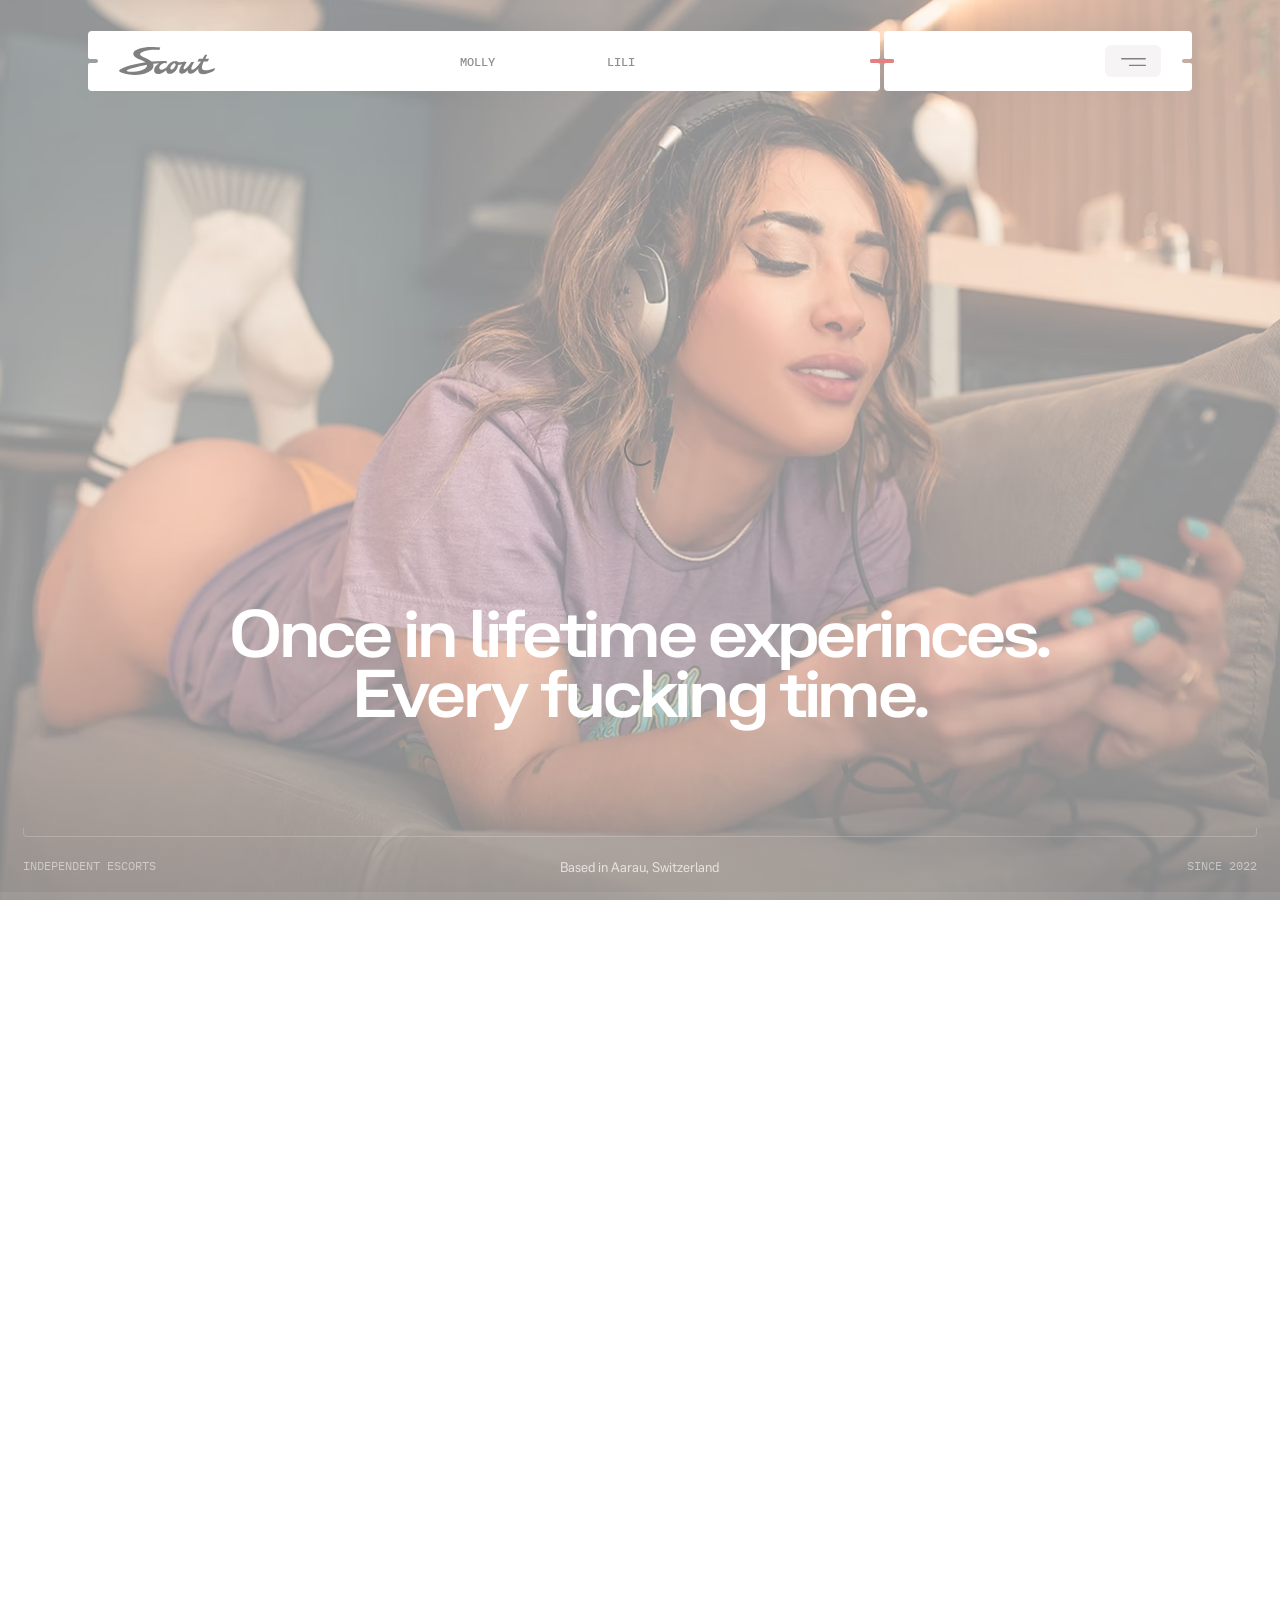
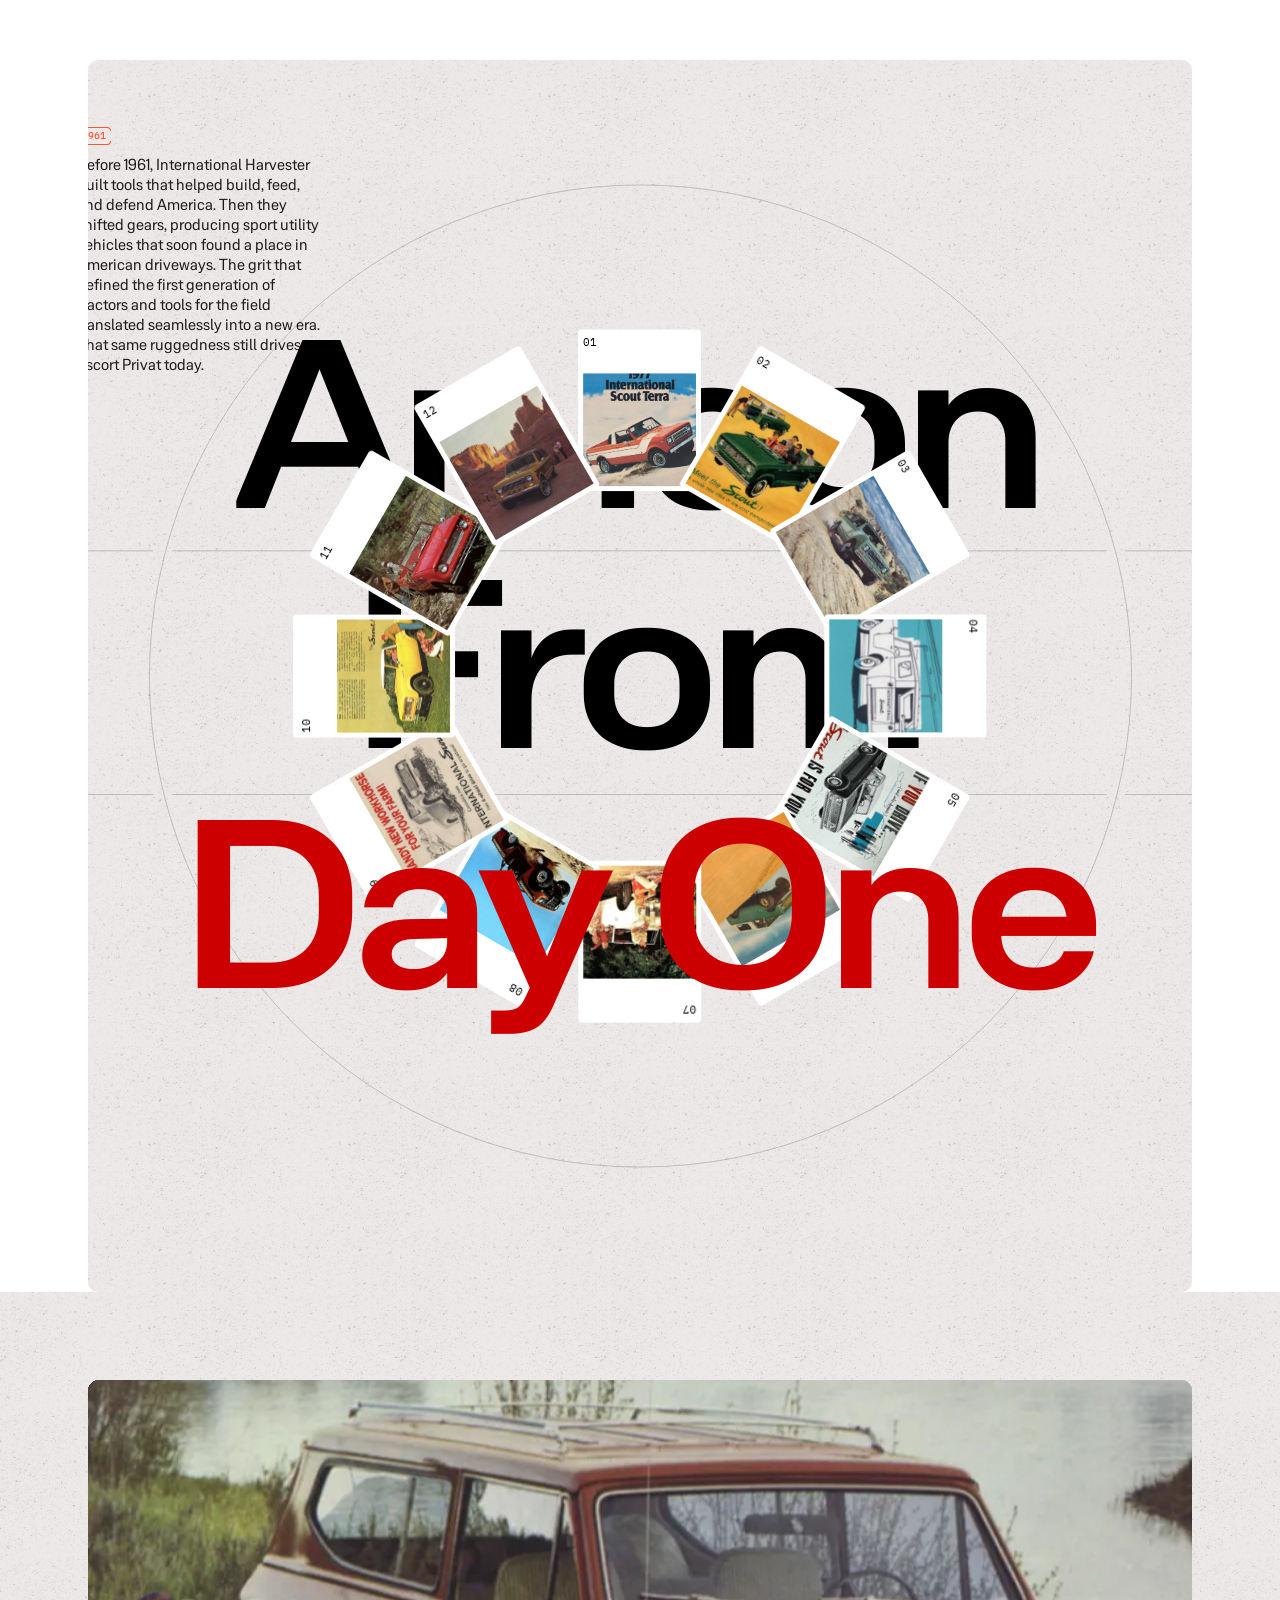
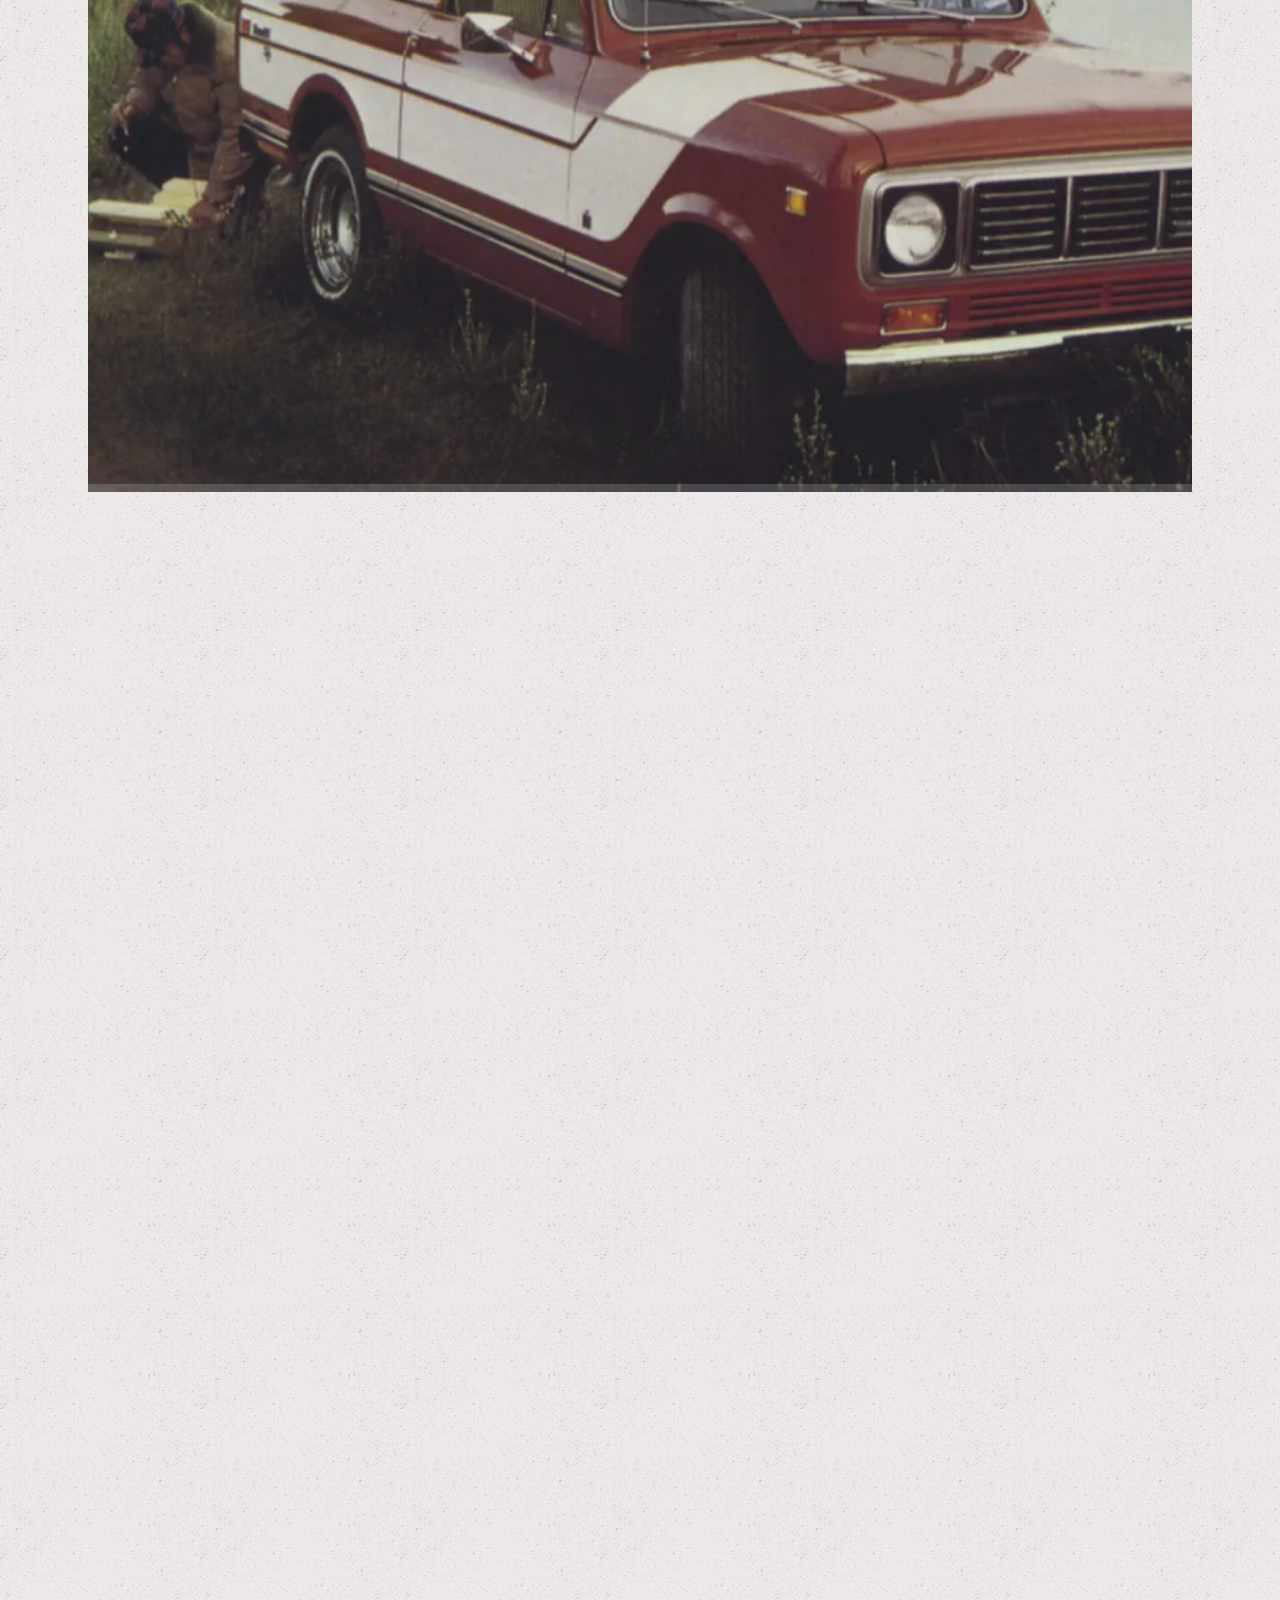
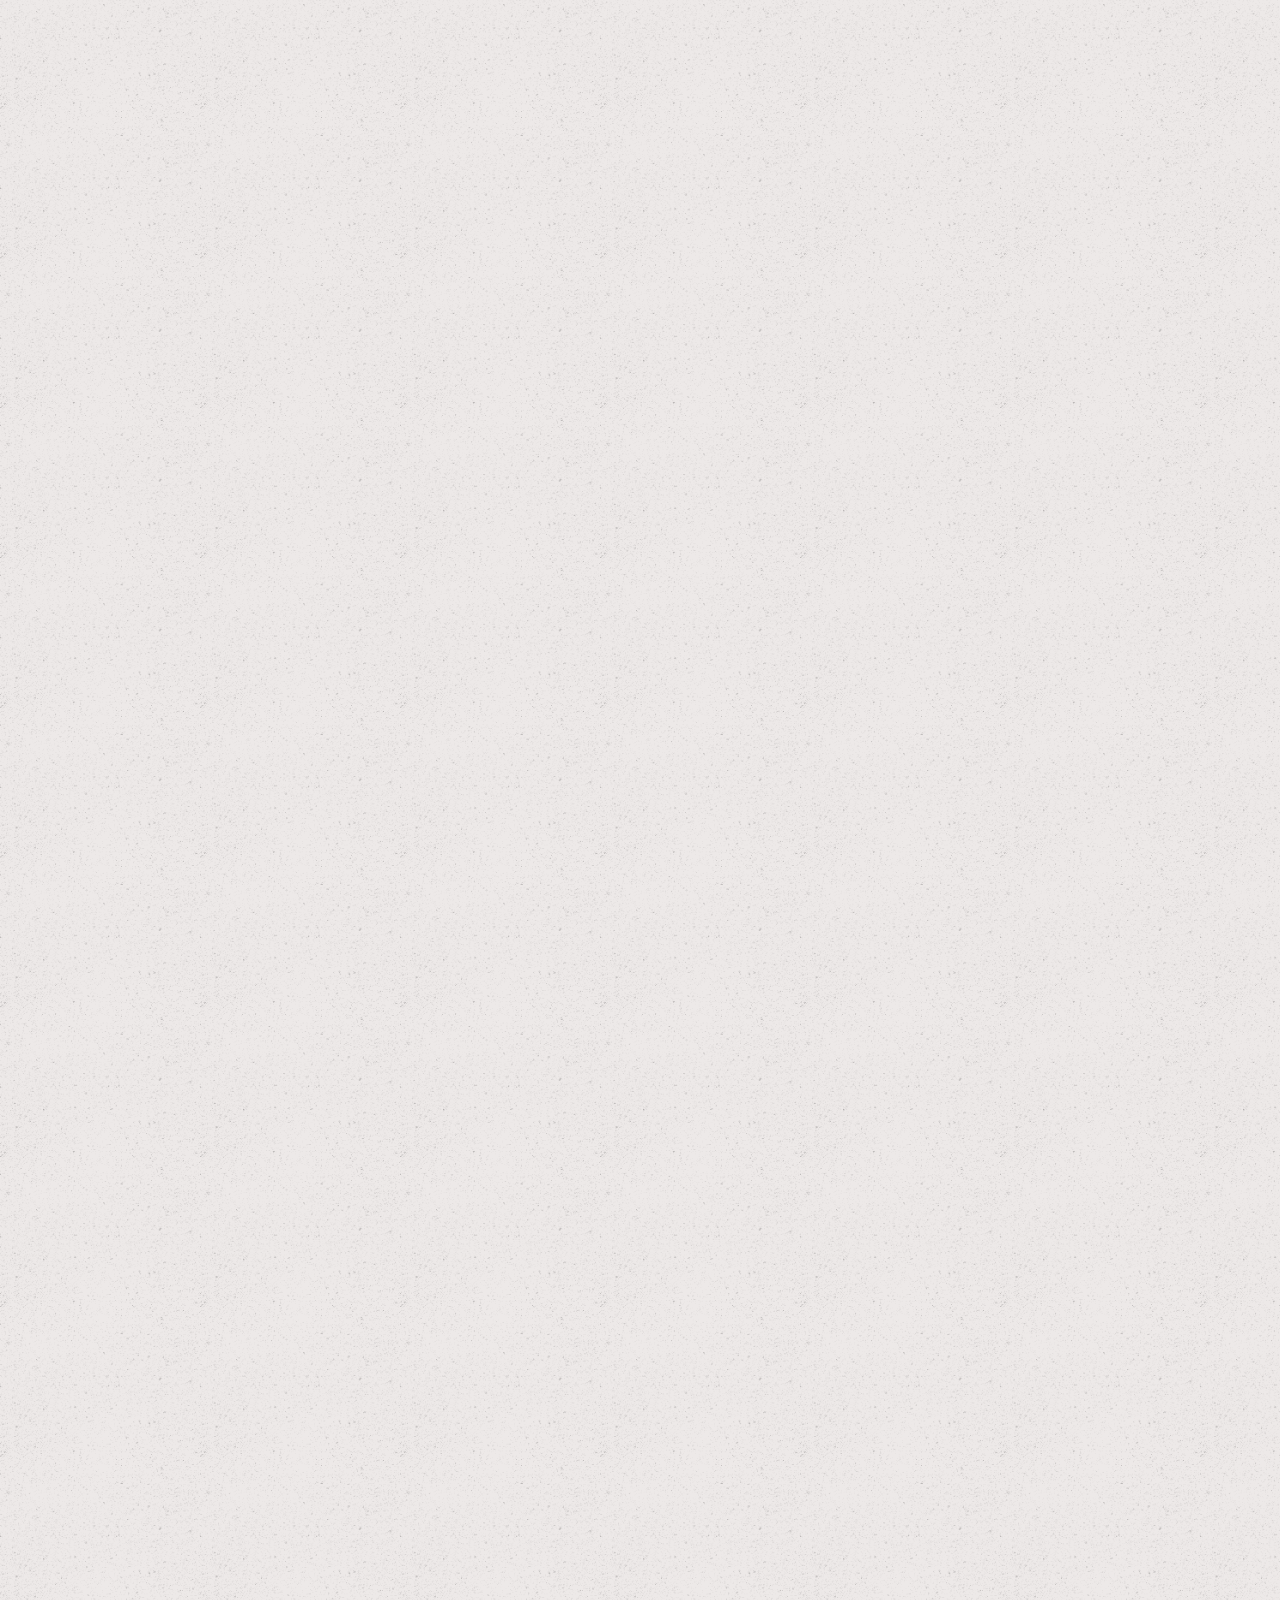
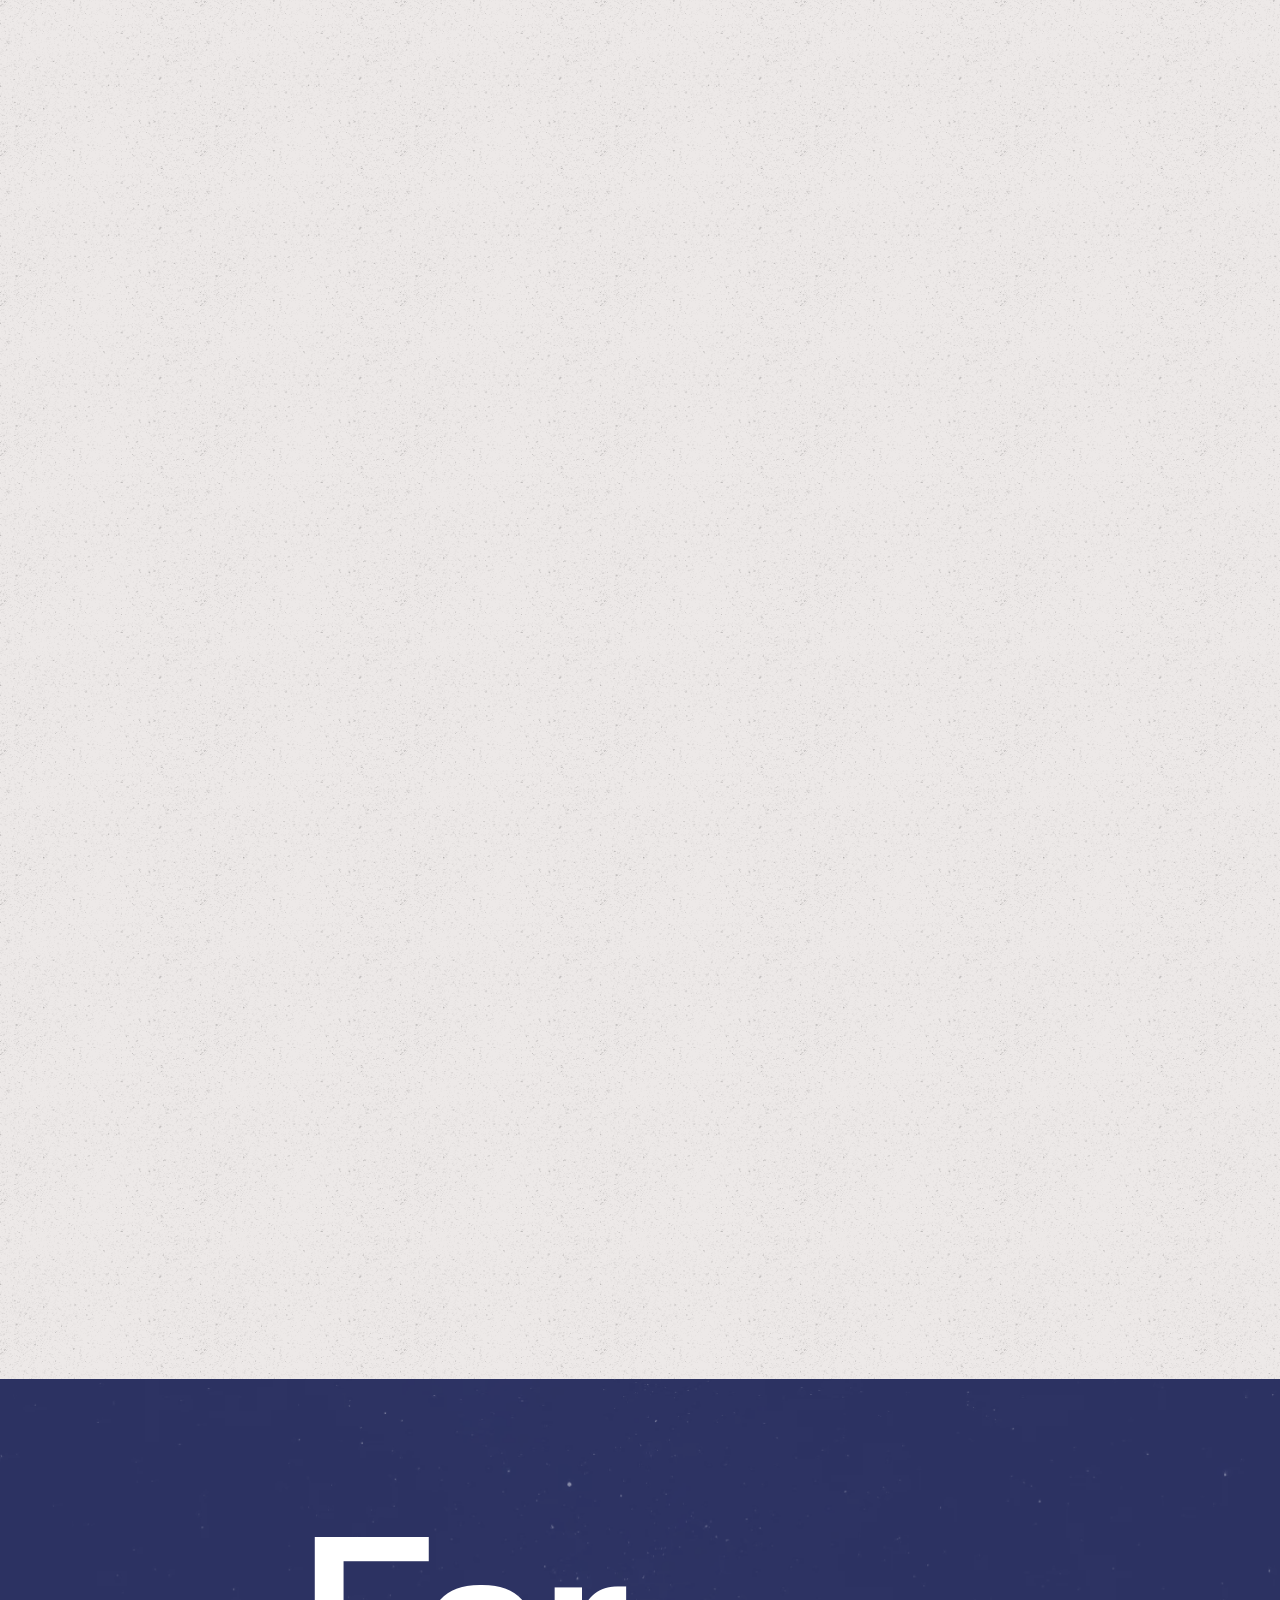
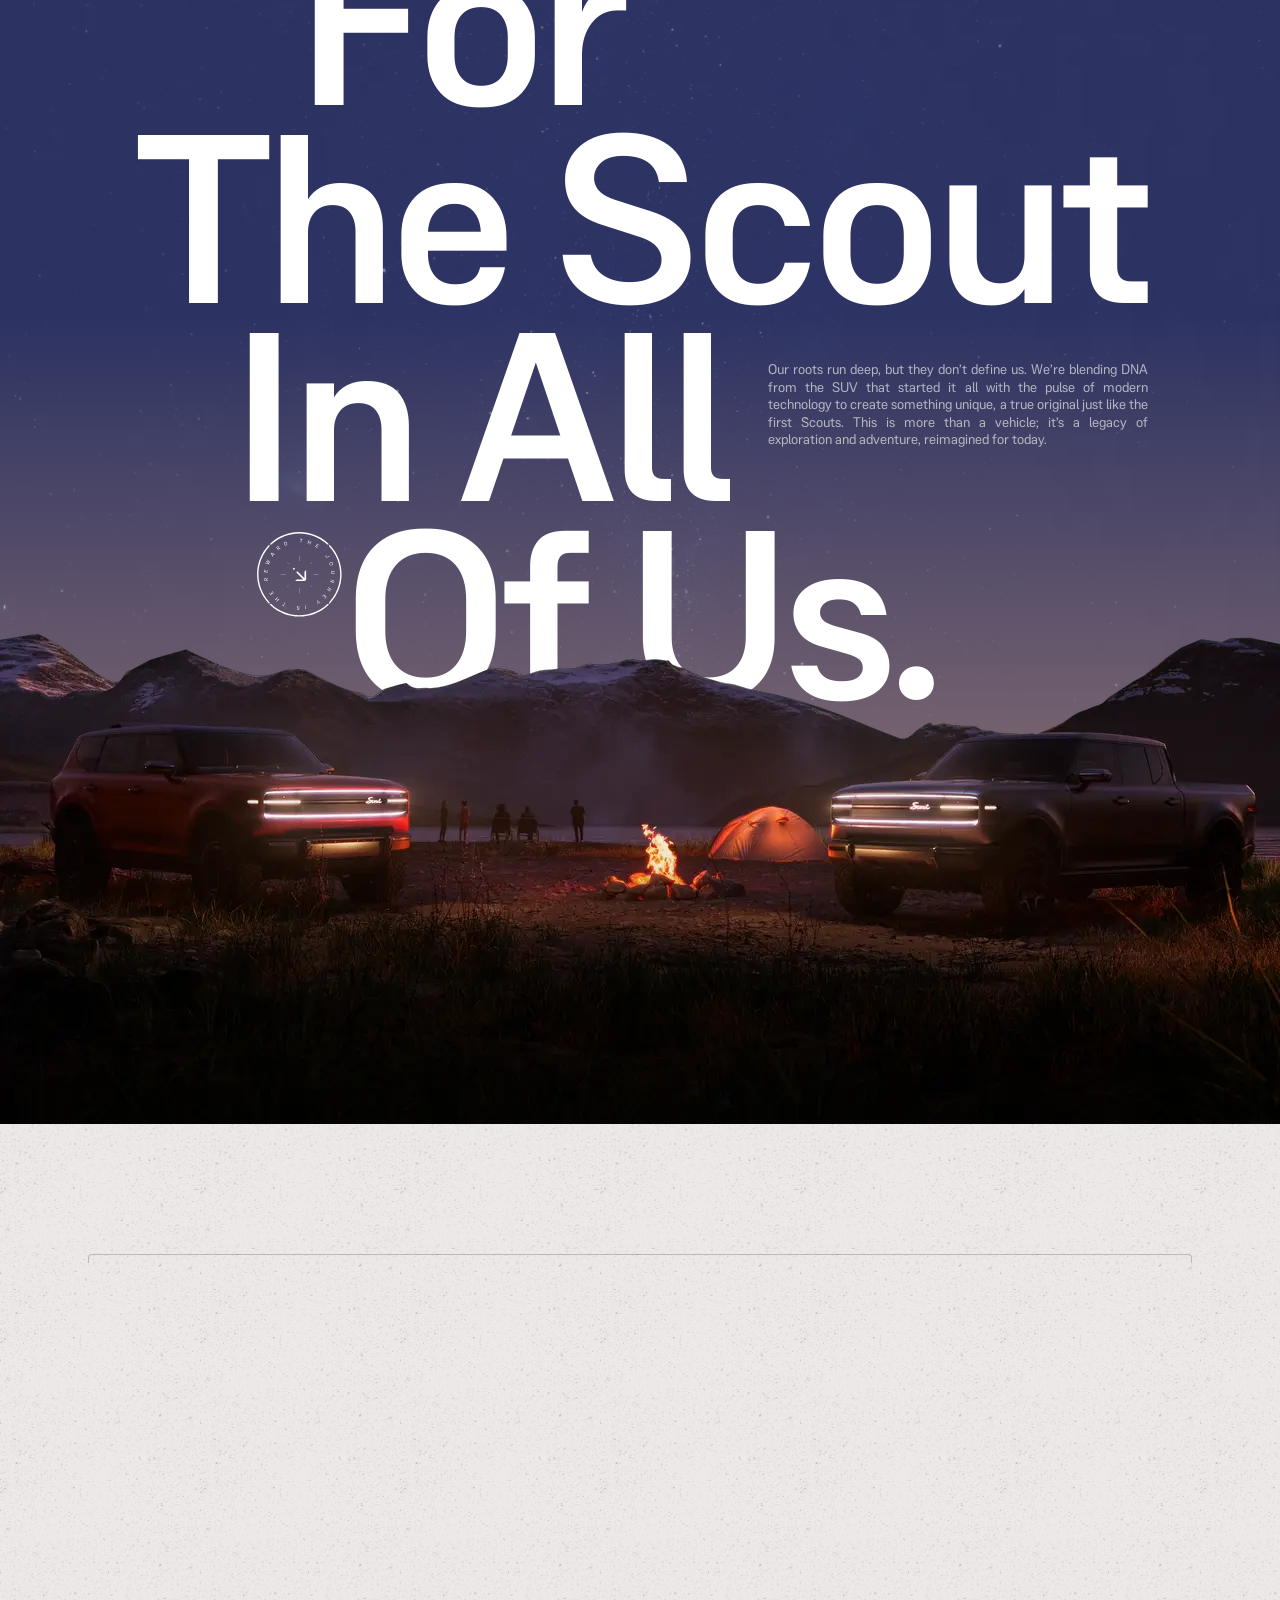
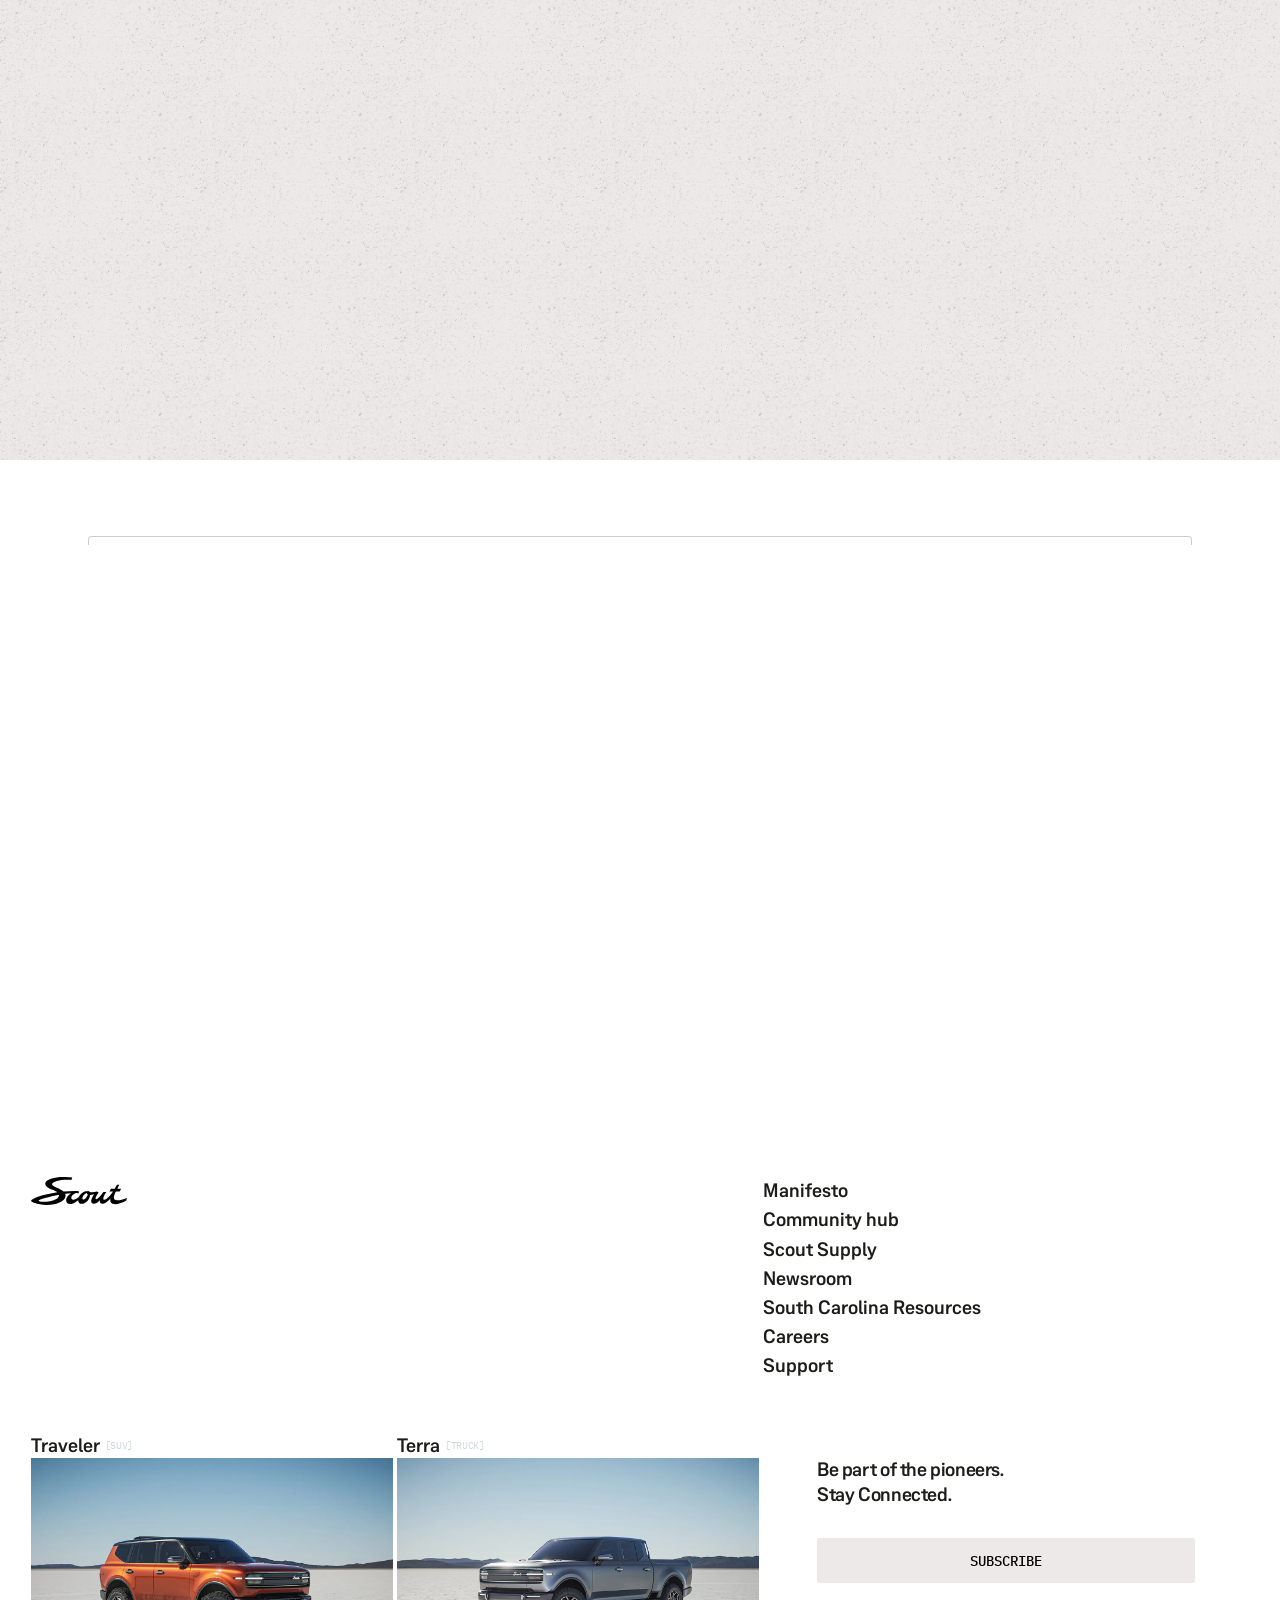
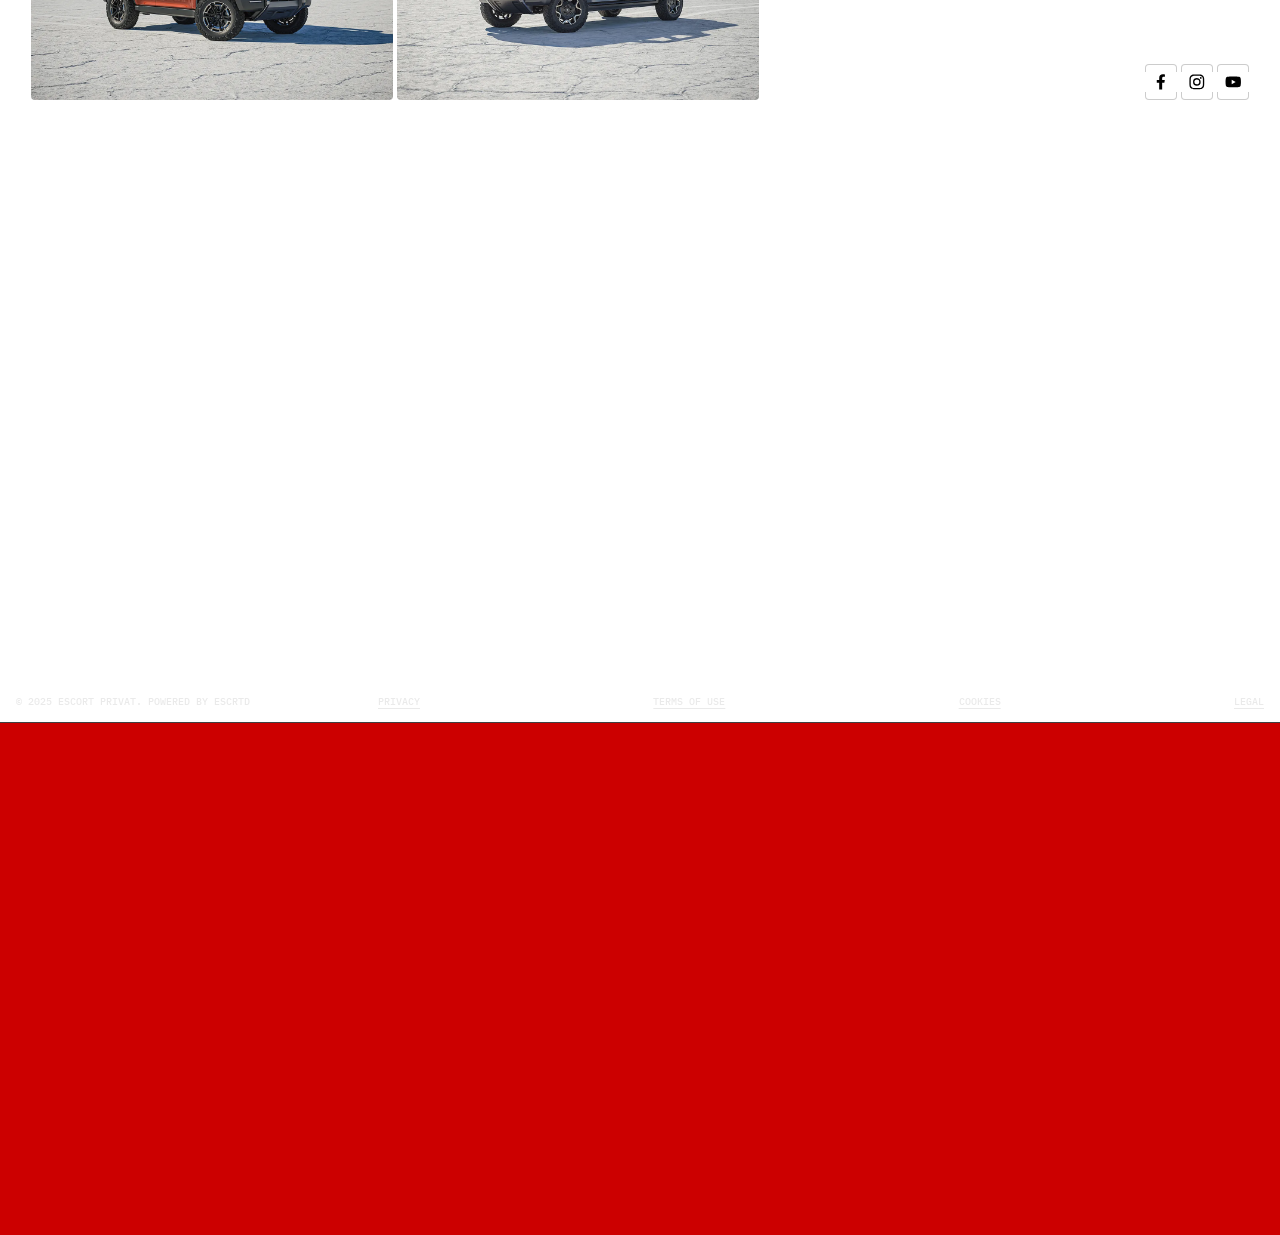
==== commit d2b38fbf: "fvfbvae" ====
--- a/index.html
+++ b/index.html
@@ -754,12 +754,12 @@
             <div class="c-sequence_sticky">
               <div class="c-sequence_media" data-sequence-wrapper>
                 <div style="" class="c-image -lazy-load c-sequence_media_poster -landscape -cover">
-                  <div class="c-image_inner"><img src="/assets/imgs/hero-desktop.webp" class="c-image_img" alt=""
+                  <div class="c-image_inner"><img src="/assets/imgs/hero-desktop.avif" class="c-image_img" alt=""
                       loading="lazy" decoding="async" onload="this.closest('.c-image')?.classList?.add('is-loaded');">
                   </div>
                 </div>
                 <div style="" class="c-image -lazy-load c-sequence_media_poster -portrait -cover">
-                  <div class="c-image_inner"><img src="/assets/imgs/hero-desktop.webp" class="c-image_img" alt=""
+                  <div class="c-image_inner"><img src="/assets/imgs/hero-mobile.avif" class="c-image_img" alt=""
                       loading="lazy" decoding="async" onload="this.closest('.c-image')?.classList?.add('is-loaded');">
                   </div>
                 </div>
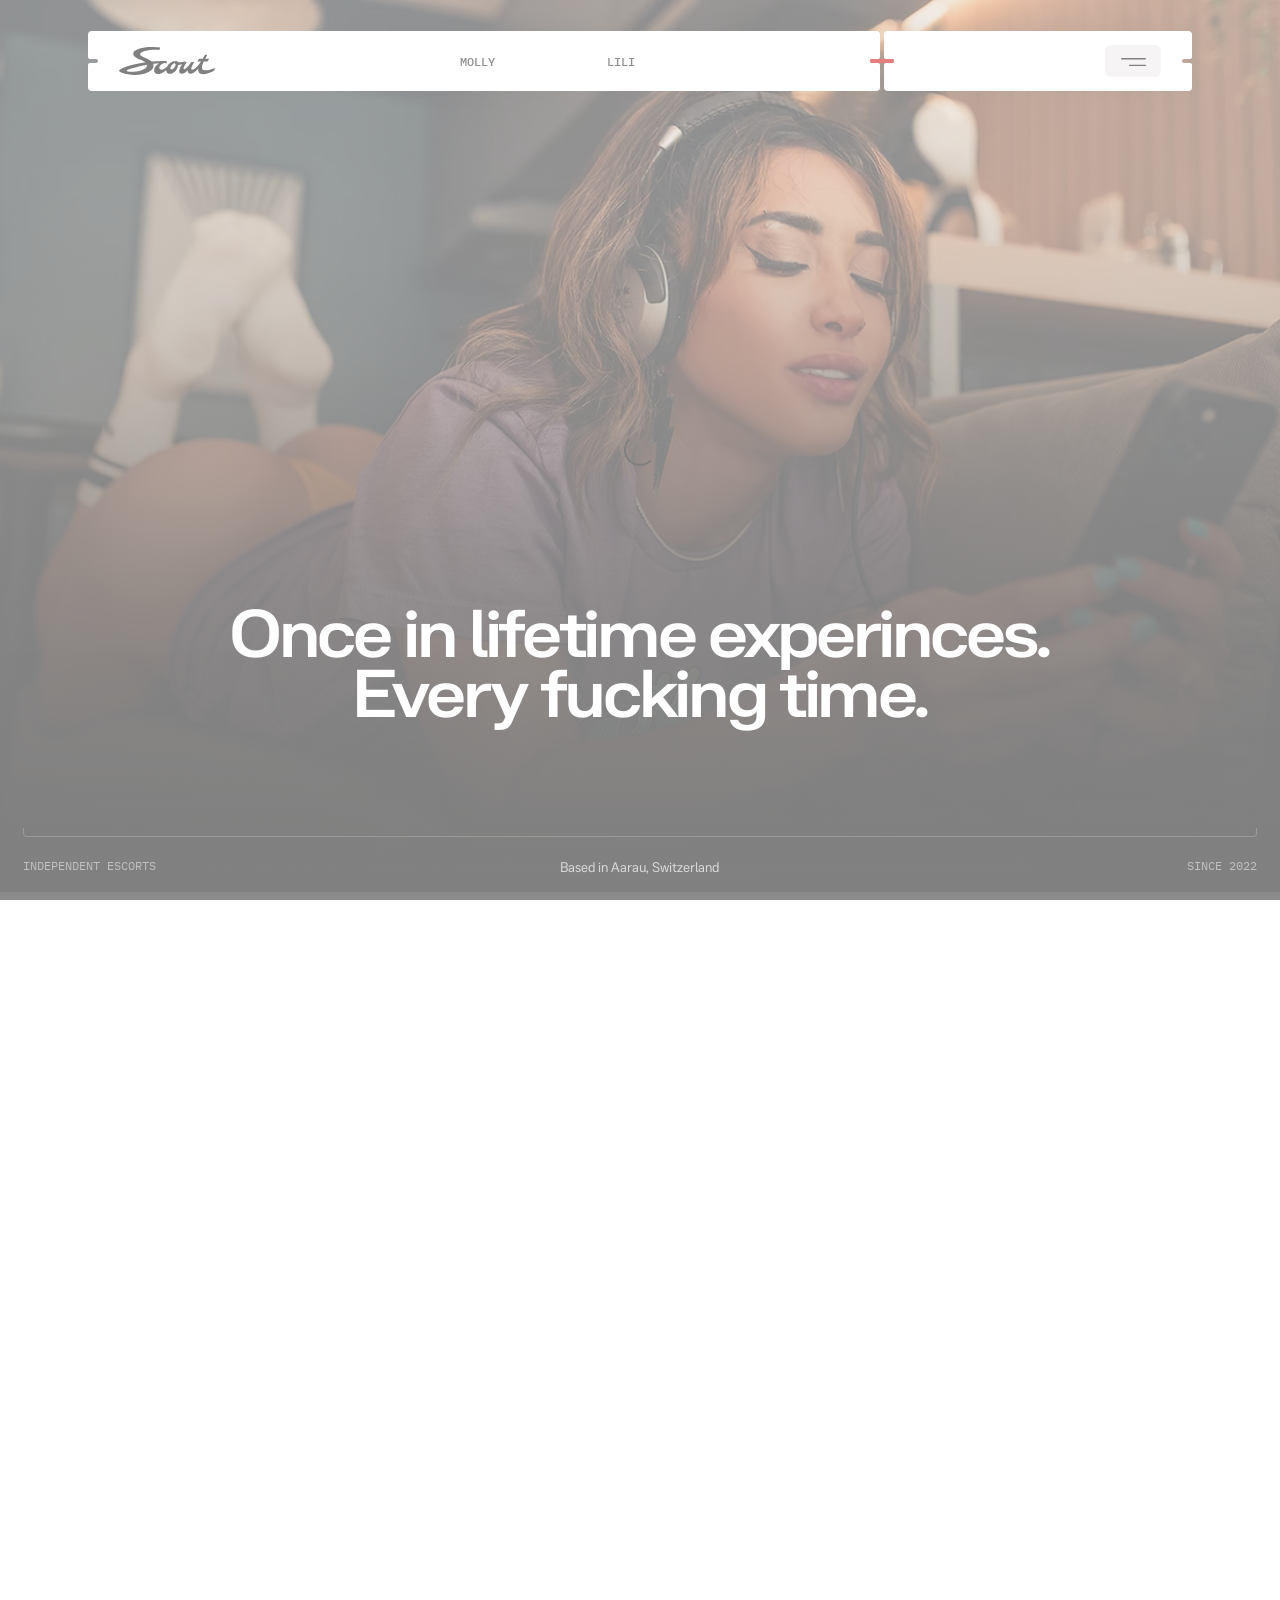
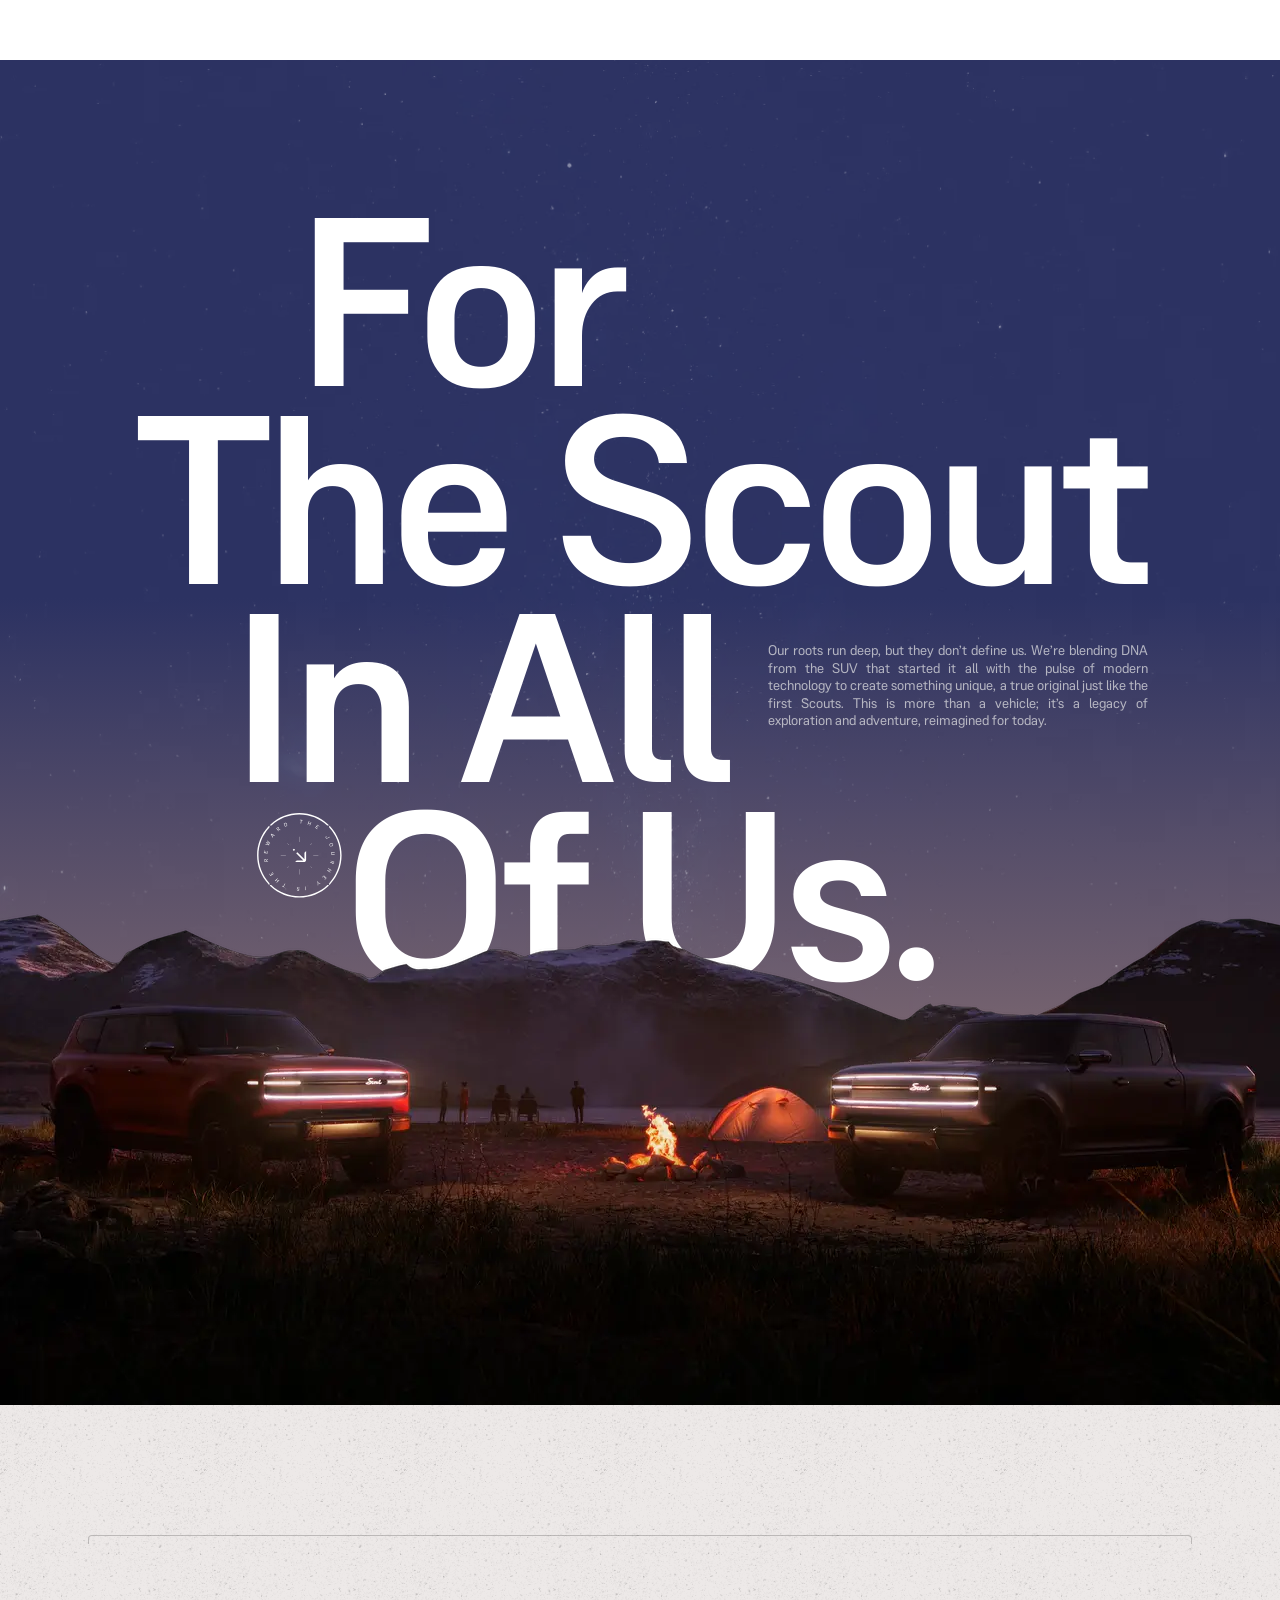
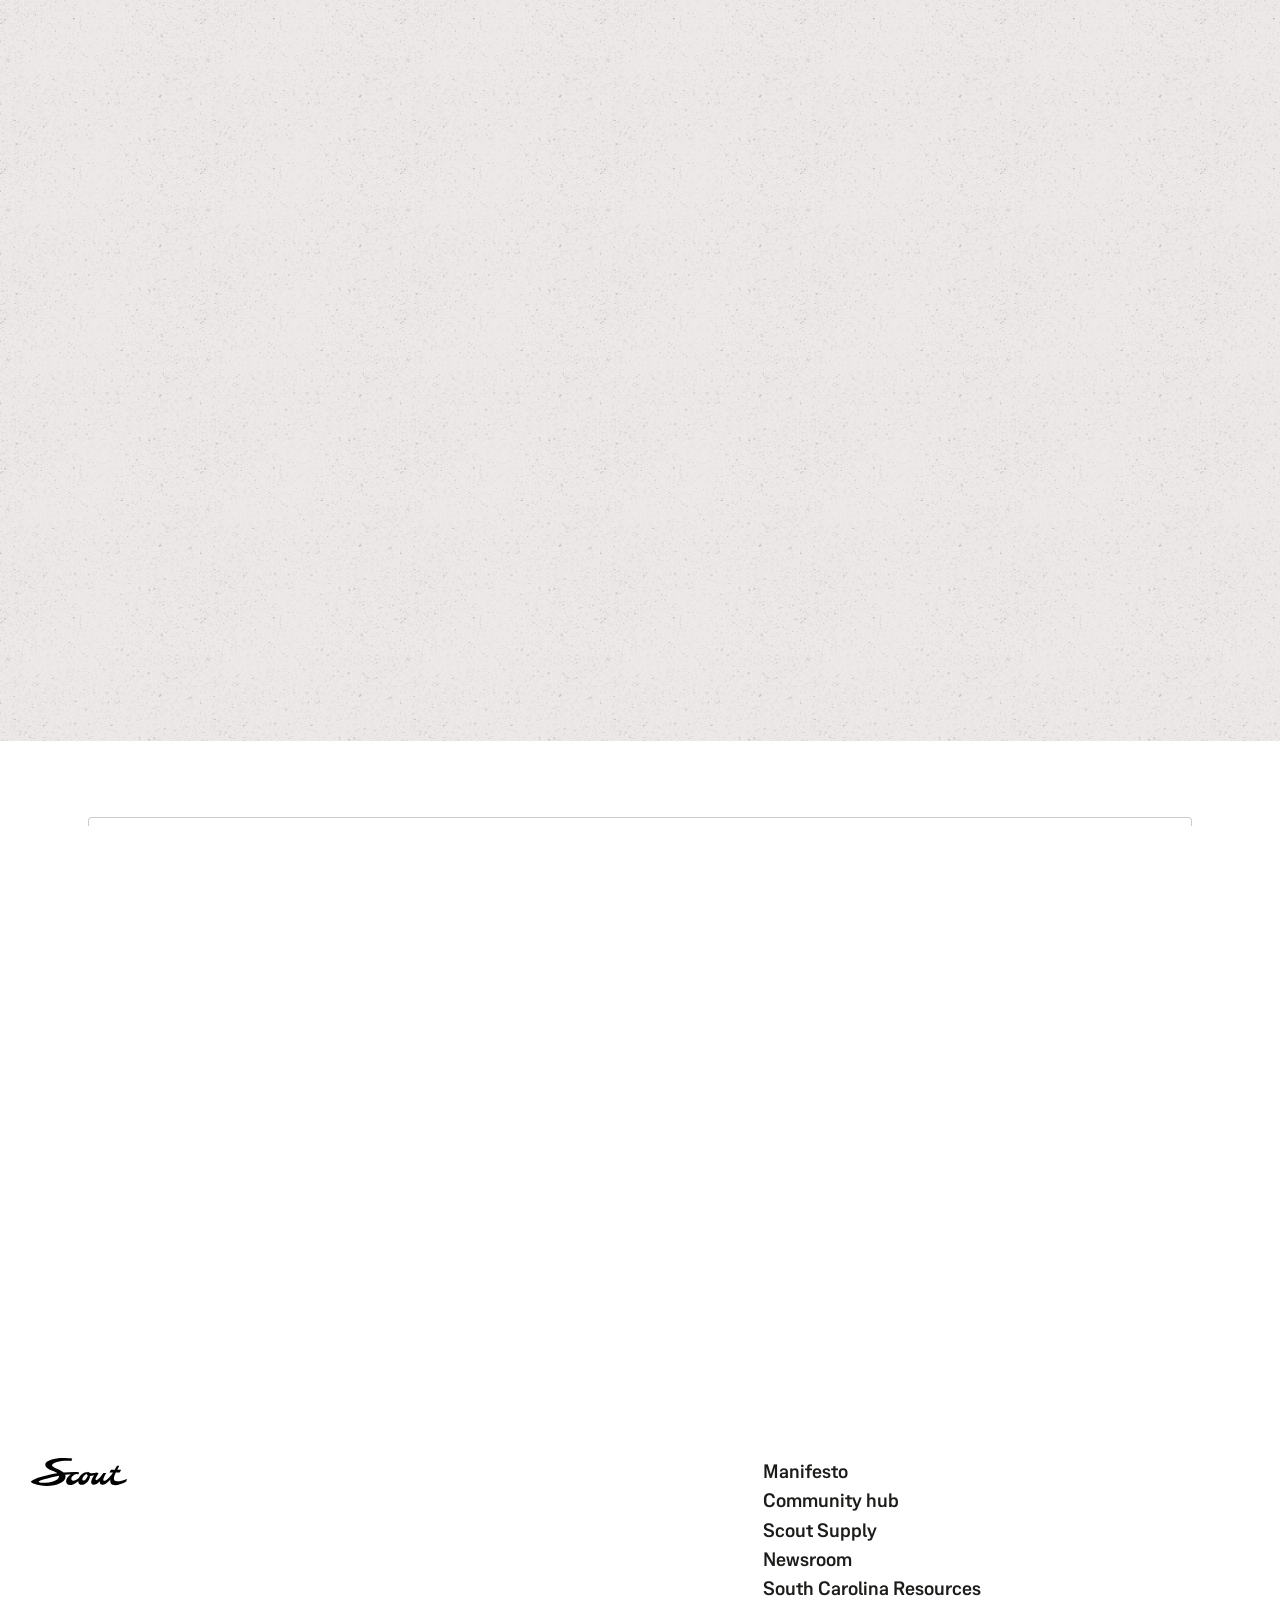
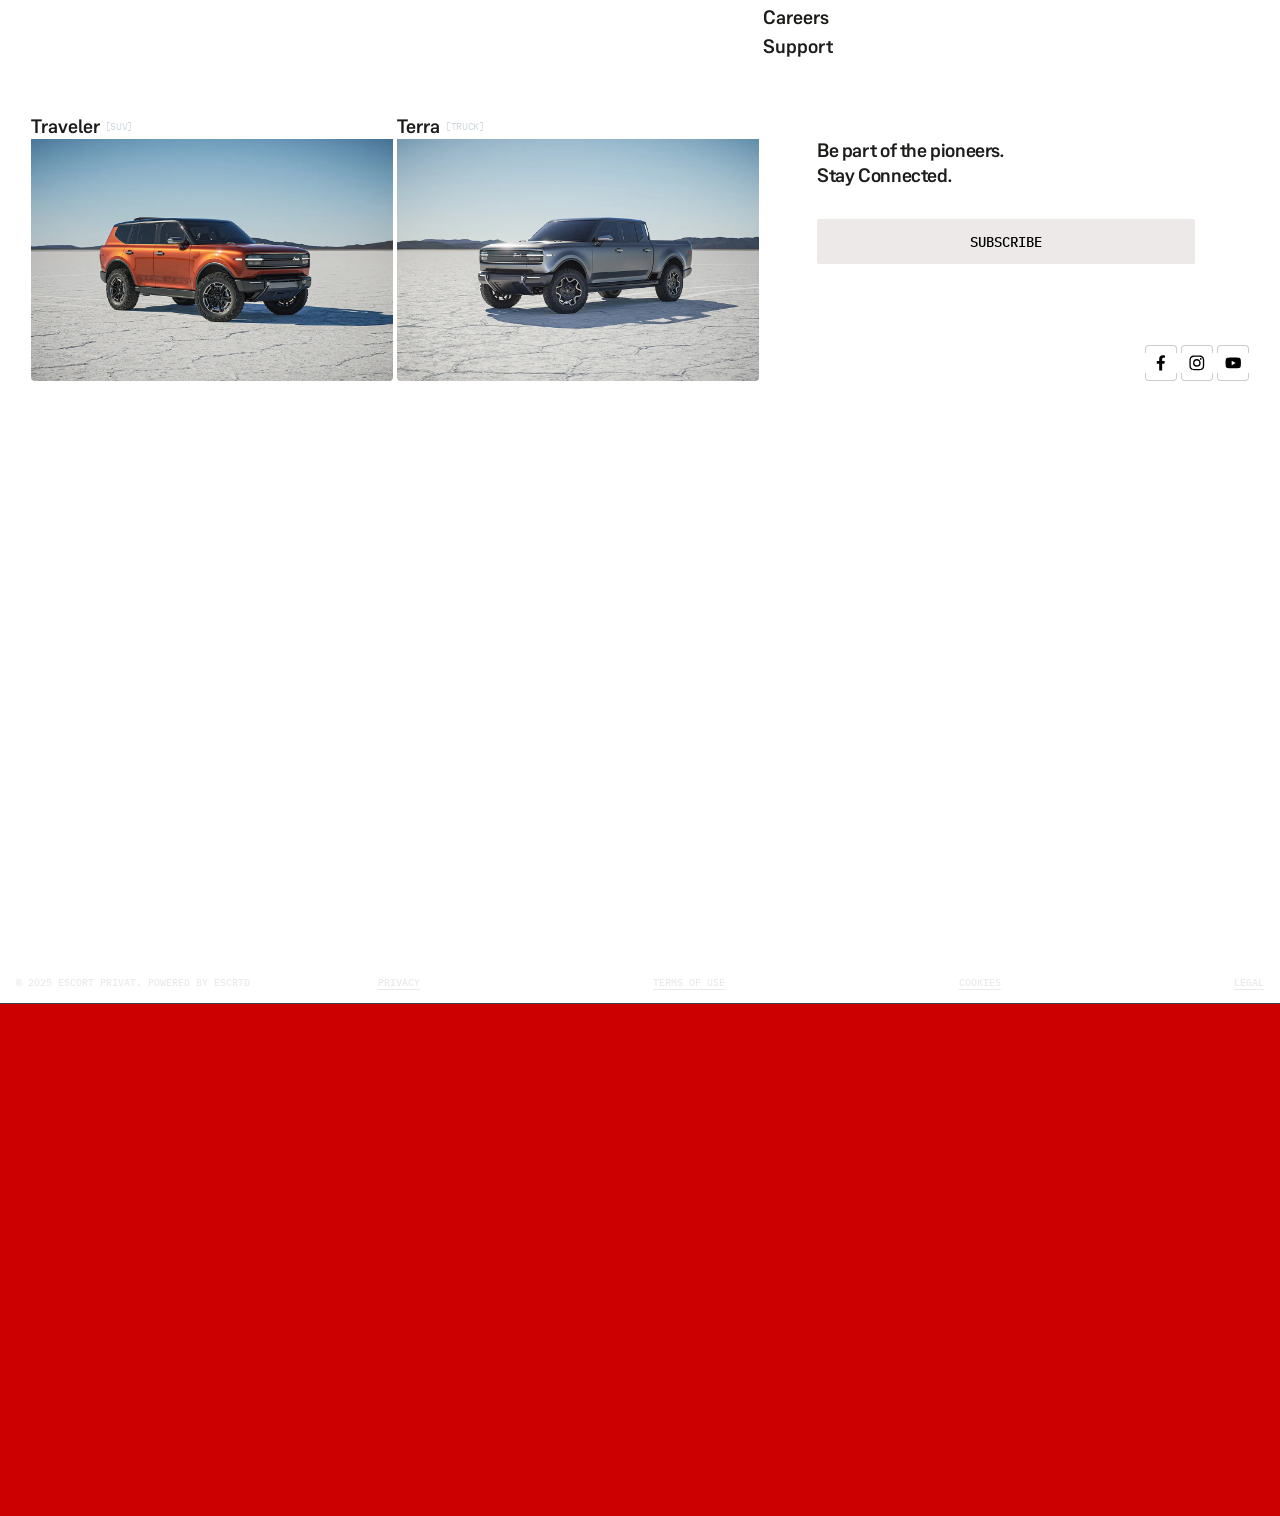
==== commit 91cd9bbb: "dfgdfg" ====
--- a/index.html
+++ b/index.html
@@ -462,7 +462,7 @@
 </head>
 
 <body>
-<!--   <div id="scout-env-banner" data-auth-domain="&#34;production-scoutmotors.us.auth0.com&#34;"
+  <!--   <div id="scout-env-banner" data-auth-domain="&#34;production-scoutmotors.us.auth0.com&#34;"
     data-auth-client-id="&#34;rD9OJoz9u1w9rwGfI9OVFpuIoUuOynP5&#34;"
     data-auth-audience="&#34;https:/scoutmotors.com/api&#34;"
     data-captcha-site-key-v2="&#34;6LeErNUpAAAAANbSs3h5bhV2xC41Tj3FhaWYTixA&#34;"
@@ -688,7 +688,8 @@
                 <li class="c-primary-nav_item"> <a href="/manifesto" class="c-primary-nav_link"> Manifesto </a> </li>
                 <li class="c-primary-nav_item"> <a href="/blog" class="c-primary-nav_link"> Brainfuckd </a> </li>
                 <li class="c-primary-nav_item"> <a href="/resources" class="c-primary-nav_link"> Resources </a> </li>
-                <li class="c-primary-nav_item"> <a href="/careers" class="c-primary-nav_link"> Join the (bang) gang. </a> </li>
+                <li class="c-primary-nav_item"> <a href="/careers" class="c-primary-nav_link"> Join the (bang) gang.
+                  </a> </li>
 
               </ul> <astro-island uid="Z1eVMlo" component-url="/_astro/MenuAccount.DepO2aXM.js"
                 component-export="default" renderer-url="/_astro/client.4fxRVa_4.js" props="{}" ssr="" client="only"
@@ -701,8 +702,7 @@
                   class="c-nav-tile_subtitle" style="color:green">AVAILABLE</span> </div>
               <div class="c-nav-tile_image-wrapper">
                 <div style="--width:960;--height:540" class="c-image -lazy-load -cover || c-nav-tile_image">
-                  <div class="c-image_inner"><img
-                      src="/assets/imgs/traveler_product_thumb.BhAY_f9P.jpg"
+                  <div class="c-image_inner"><img src="/assets/imgs/traveler_product_thumb.BhAY_f9P.jpg"
                       srcset="/assets/imgs/traveler_product_thumb.BhAY_f9P.jpg 720w, /assets/imgs/traveler_product_thumb.BhAY_f9P.jpg 1440w, /assets/imgs/traveler_product_thumb.BhAY_f9P.jpg 1920w"
                       class="c-image_img" inferSize="true"
                       sizes="(max-width: 720px) 720px, (max-width: 1440px) 1440px, 1920px" alt="Molly" loading="lazy"
@@ -716,8 +716,7 @@
                   class="c-nav-tile_subtitle">BACK SOON</span> </div>
               <div class="c-nav-tile_image-wrapper">
                 <div style="--width:960;--height:540" class="c-image -lazy-load -cover || c-nav-tile_image">
-                  <div class="c-image_inner"><img
-                      src="/assets/imgs/terra_product_thumb.m3XxHfjB.jpg"
+                  <div class="c-image_inner"><img src="/assets/imgs/terra_product_thumb.m3XxHfjB.jpg"
                       srcset="/assets/imgs/terra_product_thumb.m3XxHfjB.jpg 720w, /assets/imgs/terra_product_thumb.m3XxHfjB.jpg 1440w, /assets/imgs/terra_product_thumb.m3XxHfjB.jpg 1920w"
                       class="c-image_img" inferSize="true"
                       sizes="(max-width: 720px) 720px, (max-width: 1440px) 1440px, 1920px" alt="Lili" loading="lazy"
@@ -764,6 +763,7 @@
                   </div>
                 </div>
               </div>
+              <div class="overlay"></div>
               <div class="c-sequence_content">
                 <div class="c-cinematic-ui -light">
                   <h1 class="c-cinematic-ui_title" style="padding-bottom:10vh"> Once in lifetime experinces.<br />Every
@@ -775,6 +775,7 @@
               </div>
             </div>
           </div>
+
         </c-sequence> </div>
       <div class="c-home-scroll-video"> <!-- Autoplay --> <c-sequence
           data-images-sequence="{&#34;baseUrl&#34;:&#34;/assets/sequences/home-scroll-1017/&#34;,&#34;index0&#34;:false,&#34;frames&#34;:384,&#34;duration&#34;:12.8,&#34;timeByFold&#34;:2,&#34;fps&#34;:30,&#34;extension&#34;:&#34;webp&#34;,&#34;sources&#34;:{&#34;desktop&#34;:{&#34;path&#34;:&#34;desktop_720_80/&#34;,&#34;width&#34;:1280,&#34;height&#34;:720},&#34;mobile&#34;:{&#34;path&#34;:&#34;mobile_720_70/&#34;,&#34;width&#34;:720,&#34;height&#34;:1280}},&#34;hasPaddingIndex&#34;:true,&#34;prefix&#34;:&#34;&#34;,&#34;showPoster&#34;:true,&#34;firstFrame&#34;:&#34;001.webp&#34;}"
@@ -811,7 +812,35 @@
                         <span class="c-button_label"> Lili </span> </span> </a> </div>
                 </div>
               </article>
-              <c-sequence-key data-from="0.5" data-to="6" data-sequence-key class="c-sequence-key">
+
+
+              <c-sequence-key data-from="7" data-to="10" data-sequence-key class="c-sequence-key">
+
+                <article class="c-video-content">
+                  <div style="" class="c-image -lazy-load c-sequence_media_poster -landscape -cover">
+                    <div class="c-image_inner"><img src="/assets/imgs/hero-desktop.avif" class="c-image_img" alt=""
+                        loading="lazy" decoding="async" onload="this.closest('.c-image')?.classList?.add('is-loaded');">
+                    </div>
+                  </div>
+                  <div style="" class="c-image -lazy-load c-sequence_media_poster -portrait -cover">
+                    <div class="c-image_inner"><img src="/assets/imgs/hero-mobile.avif" class="c-image_img" alt=""
+                        loading="lazy" decoding="async" onload="this.closest('.c-image')?.classList?.add('is-loaded');">
+                    </div>
+                  </div><c-splitlines data-scroll data-scroll-offset="20%, 20%" class="c-splitlines">
+                    <h2 class="c-video-content_title">Introducing Lili.</h2>
+                  </c-splitlines>
+                  <p class="c-video-content_text" style="z-index: 10000"> The original off-road icon. The one that united work with play. The
+                    one that made “sport utility” a household term. The one to combine a farm tool with a family
+                    hauler, and from which all others have followed since. The spirit of the original, retooled and
+                    ready for a classic American comeback. <span><sup></sup></span> </p>
+                  <div class="c-video-content_after" style="z-index: 10001">
+                    <div class="u-flex u-gap-1"> <a href="/manifesto" target="_self" class="c-button -transparent">
+                        <span class="c-button_inner"> <span class="c-button_label"> Manifesto </span> </span> </a>
+                    </div>
+                  </div>
+                </article>
+              </c-sequence-key>
+              <c-sequence-key data-from="0.5" data-to="10" data-sequence-key class="c-sequence-key">
                 <div class="c-book-tile u-button-hover c-home-scroll-video_book">
                   <div class="c-book-tile_head c-body-reg-white"> Be part of the pioneers. </div>
                   <hr class="c-book-tile_hr">
@@ -820,226 +849,13 @@
                         class="c-button_inner"> <span class="c-button_label"> Reserve Now </span> </span> </div>
                   </div> <button class="c-book-tile_link menu-reservation">Reserve Now</button>
                 </div>
-              </c-sequence-key> <c-sequence-key data-from="7" data-to="10" data-sequence-key class="c-sequence-key">
-                <article class="c-video-content"> <c-splitlines data-scroll data-scroll-offset="20%, 20%"
-                    class="c-splitlines">
-                    <h2 class="c-video-content_title">Introducing Lili.</h2>
-                  </c-splitlines>
-                  <p class="c-video-content_text"> The original off-road icon. The one that united work with play. The
-                    one that made “sport utility” a household term. The one to combine a farm tool with a family
-                    hauler, and from which all others have followed since. The spirit of the original, retooled and
-                    ready for a classic American comeback. <span><sup></sup></span> </p>
-                  <div class="c-video-content_after">
-                    <div class="u-flex u-gap-1"> <a href="/manifesto" target="_self" class="c-button -transparent">
-                        <span class="c-button_inner"> <span class="c-button_label"> Manifesto </span> </span> </a>
-                    </div>
-                  </div>
-                </article>
               </c-sequence-key>
             </div>
           </div>
       </div>
       </c-sequence>
     </div>
-    <div class="c-viewfinder" data-scroll data-scroll-css-progress>
-      <div class="u-absolute u-left-[6%] u-top-[5%] u-max-w-[250px] to-lg:u-max-w-[88%] to-sm:u-left-6 to-sm:u-right-6">
-        <div
-          class="c-technical -small -orange u-relative u-mb-[10px] u-inline-block u-px-[5px] u-py-[3px] before:u-absolute before:u-bottom-0 before:u-left-0 before:u-h-1 before:u-w-full before:u-rounded-b before:u-border-[1px] before:u-border-t-0 before:u-border-primary after:u-absolute after:u-left-0 after:u-top-0 after:u-h-1 after:u-w-full after:u-rounded-t after:u-border-[1px] after:u-border-b-0 after:u-border-primary">
-          1961
-        </div>
-        <p class="c-body-reg">
-          Before 1961, International Harvester built tools that helped build, feed, and defend
-          America. Then they shifted gears, producing sport utility vehicles that soon found a
-          place in American driveways. The grit that defined the first generation of tractors and
-          tools for the field translated seamlessly into a new era. That same ruggedness still
-          drives Escort Privat today.
-        </p>
-      </div>
-      <div class="c-viewfinder_title-wrapper"> <c-viewfinder-title data-uid="vifKwxD8" class="u-contents">
-          <h2 class="c-viewfinder_title" data-title data-scroll data-scroll-event-progress="vifKwxD8Progress"
-            data-scroll-css-progress data-scroll-offset="0,50%"> <span class="c-viewfinder_line sm:u-hidden"> <span
-                class="c-viewfinder_word"> <span>An</span> </span> </span> <span class="c-viewfinder_line sm:u-hidden">
-              <span class="c-viewfinder_word" data-word> <span>icon</span>
-              </span> </span> <span class="c-viewfinder_line to-sm:u-hidden"> <span class="c-viewfinder_word">
-                <span>An icon</span> </span> </span> <span class="c-viewfinder_line"> <span class="c-viewfinder_word"
-                data-word> <span>from</span> </span> </span> <span class="c-viewfinder_line"> <span
-                class="c-viewfinder_word c-viewfinder_title-em" data-word> <span>day one</span> </span> </span> </h2>
-        </c-viewfinder-title> <svg class="c-viewfinder_bg to-sm:u-hidden" preserveAspectRatio="xMidYMid slice"
-          viewBox="0 0 1345 1034" fill="none" xmlns="http://www.w3.org/2000/svg" stroke="currentColor">
-          <circle cx="673" cy="517" r="516"></circle>
-          <line x1="181" y1="385.5" x2="1163" y2="385.5"></line>
-          <line x1="181" y1="641.5" x2="1163" y2="641.5"></line>
-          <line x1="1182" y1="385.5" x2="1345" y2="385.5"></line>
-          <line x1="1182" y1="641.5" x2="1345" y2="641.5"></line>
-          <line x1="-4.37114e-08" y1="385.5" x2="161" y2="385.5"></line>
-          <line x1="-4.37114e-08" y1="641.5" x2="161" y2="641.5"></line>
-        </svg> <svg class="c-viewfinder_bg sm:u-hidden" preserveAspectRatio="xMidYMid slice" viewBox="0 0 1345 1034"
-          fill="none" xmlns="http://www.w3.org/2000/svg" stroke="currentColor">
-          <circle cx="673" cy="517" r="516"></circle>
-          <line x1="228" y1="268.5" x2="1118" y2="268.5"></line>
-          <line x1="1133" y1="268.5" x2="1345" y2="268.5"></line>
-          <line x1="1197" y1="516.5" x2="1345" y2="516.5"></line>
-          <line x1="1134" y1="764.5" x2="1345" y2="764.5"></line>
-          <line x1="-4.37114e-08" y1="268.5" x2="212" y2="268.5"></line>
-          <line x1="-4.37114e-08" y1="516.5" x2="149" y2="516.5"></line>
-          <line x1="-4.37114e-08" y1="764.5" x2="212" y2="764.5"></line>
-          <line x1="164" y1="516.5" x2="1182" y2="516.5"></line>
-          <line x1="228" y1="764.5" x2="1118" y2="764.5"></line>
-        </svg> </div>
-      <div class="c-viewfinder_revolver" style="--revolver-size:0.2673600735909039;--revolver-angle:30deg">
-        <div class="c-viewfinder_tiles">
-          <div class="c-viewfinder_tile-wrapper" style="--revolver-index:0">
-            <div class="c-viewfinder_tile"> 01 <div style="" class="c-image -lazy-load c-viewfinder_image -cover">
-                <div class="c-image_inner"><img src="/assets/imgs/viewfinder-01.DZ0dqLgJ.jpg"
-                    srcset="/assets/imgs/viewfinder-01.DZ0dqLgJ.jpg 720w, /assets/imgs/viewfinder-01.DZ0dqLgJ.jpg 1440w, /assets/imgs/viewfinder-01.DZ0dqLgJ.jpg 1920w"
-                    class="c-image_img" sizes="(max-width: 720px) 720px, (max-width: 1440px) 1440px, 1920px" alt=""
-                    loading="lazy" onload="this.closest('.c-image')?.classList?.add('is-loaded');" width="640"
-                    height="838" decoding="async"></div>
-              </div>
-            </div>
-          </div>
-          <div class="c-viewfinder_tile-wrapper" style="--revolver-index:1">
-            <div class="c-viewfinder_tile"> 02 <div style="" class="c-image -lazy-load c-viewfinder_image -cover">
-                <div class="c-image_inner"><img src="/assets/imgs/viewfinder-02.FkkqbPKY.jpg"
-                    srcset="/assets/imgs/viewfinder-02.FkkqbPKY.jpg 720w, /assets/imgs/viewfinder-02.FkkqbPKY.jpg 1440w, /assets/imgs/viewfinder-02.FkkqbPKY.jpg 1920w"
-                    class="c-image_img" sizes="(max-width: 720px) 720px, (max-width: 1440px) 1440px, 1920px" alt=""
-                    loading="lazy" onload="this.closest('.c-image')?.classList?.add('is-loaded');" width="640"
-                    height="571" decoding="async"></div>
-              </div>
-            </div>
-          </div>
-          <div class="c-viewfinder_tile-wrapper" style="--revolver-index:2">
-            <div class="c-viewfinder_tile"> 03 <div style="" class="c-image -lazy-load c-viewfinder_image -cover">
-                <div class="c-image_inner"><img src="/assets/imgs/viewfinder-03.CJZH1EhI.jpg"
-                    srcset="/assets/imgs/viewfinder-03.CJZH1EhI.jpg 720w, /assets/imgs/viewfinder-03.CJZH1EhI.jpg 1440w, /assets/imgs/viewfinder-03.CJZH1EhI.jpg 1920w"
-                    class="c-image_img" sizes="(max-width: 720px) 720px, (max-width: 1440px) 1440px, 1920px" alt=""
-                    loading="lazy" onload="this.closest('.c-image')?.classList?.add('is-loaded');" width="640"
-                    height="616" decoding="async"></div>
-              </div>
-            </div>
-          </div>
-          <div class="c-viewfinder_tile-wrapper" style="--revolver-index:3">
-            <div class="c-viewfinder_tile"> 04 <div style="" class="c-image -lazy-load c-viewfinder_image -cover">
-                <div class="c-image_inner"><img src="/assets/imgs/viewfinder-04.Vgg4PK1G.jpg"
-                    srcset="/assets/imgs/viewfinder-04.Vgg4PK1G.jpg 720w, /assets/imgs/viewfinder-04.Vgg4PK1G.jpg 1440w, /assets/imgs/viewfinder-04.Vgg4PK1G.jpg 1920w"
-                    class="c-image_img" sizes="(max-width: 720px) 720px, (max-width: 1440px) 1440px, 1920px" alt=""
-                    loading="lazy" onload="this.closest('.c-image')?.classList?.add('is-loaded');" width="600"
-                    height="260" decoding="async"></div>
-              </div>
-            </div>
-          </div>
-          <div class="c-viewfinder_tile-wrapper" style="--revolver-index:4">
-            <div class="c-viewfinder_tile"> 05 <div style="" class="c-image -lazy-load c-viewfinder_image -cover">
-                <div class="c-image_inner"><img src="/assets/imgs/viewfinder-05.ChYXyBAq.jpg"
-                    srcset="/assets/imgs/viewfinder-05.ChYXyBAq.jpg 720w, /assets/imgs/viewfinder-05.ChYXyBAq.jpg 1440w, /assets/imgs/viewfinder-05.ChYXyBAq.jpg 1920w"
-                    class="c-image_img" sizes="(max-width: 720px) 720px, (max-width: 1440px) 1440px, 1920px" alt=""
-                    loading="lazy" onload="this.closest('.c-image')?.classList?.add('is-loaded');" width="640"
-                    height="576" decoding="async"></div>
-              </div>
-            </div>
-          </div>
-          <div class="c-viewfinder_tile-wrapper" style="--revolver-index:5">
-            <div class="c-viewfinder_tile"> 06 <div style="" class="c-image -lazy-load c-viewfinder_image -cover">
-                <div class="c-image_inner"><img src="/assets/imgs/viewfinder-06.DwfMO7C2.jpg"
-                    srcset="/assets/imgs/viewfinder-06.DwfMO7C2.jpg 720w, /assets/imgs/viewfinder-06.DwfMO7C2.jpg 1440w, /assets/imgs/viewfinder-06.DwfMO7C2.jpg 1920w"
-                    class="c-image_img" sizes="(max-width: 720px) 720px, (max-width: 1440px) 1440px, 1920px" alt=""
-                    loading="lazy" onload="this.closest('.c-image')?.classList?.add('is-loaded');" width="640"
-                    height="577" decoding="async"></div>
-              </div>
-            </div>
-          </div>
-          <div class="c-viewfinder_tile-wrapper" style="--revolver-index:6">
-            <div class="c-viewfinder_tile"> 07 <div style="" class="c-image -lazy-load c-viewfinder_image -cover">
-                <div class="c-image_inner"><img src="/assets/imgs/viewfinder-07.Dxfji_Pu.jpg"
-                    srcset="/assets/imgs/viewfinder-07.Dxfji_Pu.jpg 720w, /assets/imgs/viewfinder-07.Dxfji_Pu.jpg 1440w, /assets/imgs/viewfinder-07.Dxfji_Pu.jpg 1920w"
-                    class="c-image_img" sizes="(max-width: 720px) 720px, (max-width: 1440px) 1440px, 1920px" alt=""
-                    loading="lazy" onload="this.closest('.c-image')?.classList?.add('is-loaded');" width="640"
-                    height="578" decoding="async"></div>
-              </div>
-            </div>
-          </div>
-          <div class="c-viewfinder_tile-wrapper" style="--revolver-index:7">
-            <div class="c-viewfinder_tile"> 08 <div style="" class="c-image -lazy-load c-viewfinder_image -cover">
-                <div class="c-image_inner"><img src="/assets/imgs/viewfinder-08.BaSIR80T.jpg"
-                    srcset="/assets/imgs/viewfinder-08.BaSIR80T.jpg 720w, /assets/imgs/viewfinder-08.BaSIR80T.jpg 1440w, /assets/imgs/viewfinder-08.BaSIR80T.jpg 1920w"
-                    class="c-image_img" sizes="(max-width: 720px) 720px, (max-width: 1440px) 1440px, 1920px" alt=""
-                    loading="lazy" onload="this.closest('.c-image')?.classList?.add('is-loaded');" width="640"
-                    height="860" decoding="async"></div>
-              </div>
-            </div>
-          </div>
-          <div class="c-viewfinder_tile-wrapper" style="--revolver-index:8">
-            <div class="c-viewfinder_tile"> 09 <div style="" class="c-image -lazy-load c-viewfinder_image -cover">
-                <div class="c-image_inner"><img src="/assets/imgs/viewfinder-09.Br48Goy6.jpg"
-                    srcset="/assets/imgs/viewfinder-09.Br48Goy6.jpg 720w, /assets/imgs/viewfinder-09.Br48Goy6.jpg 1440w, /assets/imgs/viewfinder-09.Br48Goy6.jpg 1920w"
-                    class="c-image_img" sizes="(max-width: 720px) 720px, (max-width: 1440px) 1440px, 1920px" alt=""
-                    loading="lazy" onload="this.closest('.c-image')?.classList?.add('is-loaded');" width="640"
-                    height="582" decoding="async"></div>
-              </div>
-            </div>
-          </div>
-          <div class="c-viewfinder_tile-wrapper" style="--revolver-index:9">
-            <div class="c-viewfinder_tile"> 10 <div style="" class="c-image -lazy-load c-viewfinder_image -cover">
-                <div class="c-image_inner"><img src="/assets/imgs/viewfinder-10.D7VLpN44.jpg"
-                    srcset="/assets/imgs/viewfinder-10.D7VLpN44.jpg 720w, /assets/imgs/viewfinder-10.D7VLpN44.jpg 1440w, /assets/imgs/viewfinder-10.D7VLpN44.jpg 1920w"
-                    class="c-image_img" sizes="(max-width: 720px) 720px, (max-width: 1440px) 1440px, 1920px" alt=""
-                    loading="lazy" onload="this.closest('.c-image')?.classList?.add('is-loaded');" width="907"
-                    height="830" decoding="async"></div>
-              </div>
-            </div>
-          </div>
-          <div class="c-viewfinder_tile-wrapper" style="--revolver-index:10">
-            <div class="c-viewfinder_tile"> 11 <div style="" class="c-image -lazy-load c-viewfinder_image -cover">
-                <div class="c-image_inner"><img src="/assets/imgs/viewfinder-11.bxK6d-aT.jpg"
-                    srcset="/assets/imgs/viewfinder-11.bxK6d-aT.jpg 720w, /assets/imgs/viewfinder-11.bxK6d-aT.jpg 1440w, /assets/imgs/viewfinder-11.bxK6d-aT.jpg 1920w"
-                    class="c-image_img" sizes="(max-width: 720px) 720px, (max-width: 1440px) 1440px, 1920px" alt=""
-                    loading="lazy" onload="this.closest('.c-image')?.classList?.add('is-loaded');" width="640"
-                    height="582" decoding="async"></div>
-              </div>
-            </div>
-          </div>
-          <div class="c-viewfinder_tile-wrapper" style="--revolver-index:11">
-            <div class="c-viewfinder_tile"> 12 <div style="" class="c-image -lazy-load c-viewfinder_image -cover">
-                <div class="c-image_inner"><img src="/assets/imgs/viewfinder-12.CBvcZmE0.jpg"
-                    srcset="/assets/imgs/viewfinder-12.CBvcZmE0.jpg 720w, /assets/imgs/viewfinder-12.CBvcZmE0.jpg 1440w, /assets/imgs/viewfinder-12.CBvcZmE0.jpg 1920w"
-                    class="c-image_img" sizes="(max-width: 720px) 720px, (max-width: 1440px) 1440px, 1920px" alt=""
-                    loading="lazy" onload="this.closest('.c-image')?.classList?.add('is-loaded');" width="640"
-                    height="609" decoding="async"></div>
-              </div>
-            </div>
-          </div>
-        </div>
-      </div>
-    </div> <c-home-treadmill class="c-home-treadmill">
-      <div class="c-home-treadmill_inner"> <c-sequence
-          data-images-sequence="{&#34;baseUrl&#34;:&#34;/assets/sequences/treadmill-1017/&#34;,&#34;index0&#34;:false,&#34;frames&#34;:193,&#34;duration&#34;:6.43333,&#34;timeByFold&#34;:1,&#34;fps&#34;:30,&#34;extension&#34;:&#34;webp&#34;,&#34;sources&#34;:{&#34;desktop&#34;:{&#34;path&#34;:&#34;desktop_720_80/&#34;,&#34;width&#34;:1280,&#34;height&#34;:720},&#34;mobile&#34;:{&#34;path&#34;:&#34;mobile_720_70/&#34;,&#34;width&#34;:720,&#34;height&#34;:1280}},&#34;hasPaddingIndex&#34;:true,&#34;prefix&#34;:&#34;&#34;,&#34;showPoster&#34;:true,&#34;firstFrame&#34;:&#34;001.webp&#34;}"
-          data-type="scroll" data-loading="lazy" data-uid="home-treadmill" style="--sequence-height:6.43" data-scroll
-          data-scroll-offset="100%,100%" data-scroll-event-progress="home-treadmillProgress"
-          class="c-sequence c-home-treadmill_sequence -scroll">
-          <div class="c-sequence_load-trigger" data-scroll data-scroll-call="home-treadmillLazyCall"
-            data-sequence-lazy-trigger></div>
-          <div class="c-sequence_inner">
-            <div class="c-sequence_sticky">
-              <div class="c-sequence_media" data-sequence-wrapper>
-                <div style="" class="c-image -lazy-load c-sequence_media_poster -landscape -cover">
-                  <div class="c-image_inner"><img src="/assets/sequences/treadmill-1017/desktop_720_80/001.webp"
-                      class="c-image_img" alt="" loading="lazy" decoding="async"
-                      onload="this.closest('.c-image')?.classList?.add('is-loaded');"></div>
-                </div>
-                <div style="" class="c-image -lazy-load c-sequence_media_poster -portrait -cover">
-                  <div class="c-image_inner"><img src="/assets/sequences/treadmill-1017/mobile_720_70/001.webp"
-                      class="c-image_img" alt="" loading="lazy" decoding="async"
-                      onload="this.closest('.c-image')?.classList?.add('is-loaded');"></div>
-                </div> <canvas class="c-sequence_media_element" data-sequence-images></canvas>
-              </div>
-              <div class="c-sequence_content"> </div>
-            </div>
-          </div>
-        </c-sequence>
-        <div class="c-home-treadmill_area" aria-hidden="true" data-scroll data-scroll-offset="0%,100%"
-          data-scroll-event-progress="OU7POO-JProgress" data-area></div>
-      </div>
-    </c-home-treadmill>
+
     <div class="c-home-camp">
       <div class="c-home-camp_overlay" data-scroll data-scroll-css-progress data-scroll-offset="100%,100%"></div>
       <div data-scroll data-scroll-speed="0.03"> <c-home-camp-content class="c-home-camp_content" data-uid="-D9dPE40"
@@ -1118,8 +934,7 @@
               <article class="c-product-tile u-button-hover u-anim-scroll -parent c-menu_product -delay-0">
                 <div class="c-product-tile_background">
                   <div style="--width:1440;--height:810" class="c-image -lazy-load -cover || c-product-tile_image">
-                    <div class="c-image_inner"><img
-                        src="/assets/imgs/traveler_product_thumb.BhAY_f9P.jpg"
+                    <div class="c-image_inner"><img src="/assets/imgs/traveler_product_thumb.BhAY_f9P.jpg"
                         srcset="/assets/imgs/traveler_product_thumb.BhAY_f9P.jpg 720w, /assets/imgs/traveler_product_thumb.BhAY_f9P.jpg 1440w, /assets/imgs/traveler_product_thumb.BhAY_f9P.jpg 1920w"
                         class="c-image_img" inferSize="true"
                         sizes="(max-width: 720px) 720px, (max-width: 1440px) 1440px, 1920px" alt="Molly" loading="lazy"
@@ -1142,8 +957,7 @@
               <article class="c-product-tile u-button-hover u-anim-scroll -parent c-menu_product -delay-1">
                 <div class="c-product-tile_background">
                   <div style="--width:1440;--height:810" class="c-image -lazy-load -cover || c-product-tile_image">
-                    <div class="c-image_inner"><img
-                        src="/assets/imgs/terra_product_thumb.m3XxHfjB.jpg"
+                    <div class="c-image_inner"><img src="/assets/imgs/terra_product_thumb.m3XxHfjB.jpg"
                         srcset="/assets/imgs/terra_product_thumb.m3XxHfjB.jpg 720w, /assets/imgs/terra_product_thumb.m3XxHfjB.jpg 1440w, /assets/imgs/terra_product_thumb.m3XxHfjB.jpg 1920w"
                         class="c-image_img" inferSize="true"
                         sizes="(max-width: 720px) 720px, (max-width: 1440px) 1440px, 1920px" alt="Lili" loading="lazy"
@@ -1223,8 +1037,7 @@
                   class="c-nav-tile_subtitle">SUV</span> </div>
               <div class="c-nav-tile_image-wrapper">
                 <div style="--width:960;--height:540" class="c-image -lazy-load -cover || c-nav-tile_image">
-                  <div class="c-image_inner"><img
-                      src="/assets/imgs/traveler_product_thumb.BhAY_f9P.jpg"
+                  <div class="c-image_inner"><img src="/assets/imgs/traveler_product_thumb.BhAY_f9P.jpg"
                       srcset="/assets/imgs/traveler_product_thumb.BhAY_f9P.jpg 720w, /assets/imgs/traveler_product_thumb.BhAY_f9P.jpg 1440w, /assets/imgs/traveler_product_thumb.BhAY_f9P.jpg 1920w"
                       class="c-image_img" inferSize="true"
                       sizes="(max-width: 720px) 720px, (max-width: 1440px) 1440px, 1920px" alt="Molly" loading="lazy"
@@ -1240,8 +1053,7 @@
                   class="c-nav-tile_subtitle">Truck</span> </div>
               <div class="c-nav-tile_image-wrapper">
                 <div style="--width:960;--height:540" class="c-image -lazy-load -cover || c-nav-tile_image">
-                  <div class="c-image_inner"><img
-                      src="/assets/imgs/terra_product_thumb.m3XxHfjB.jpg"
+                  <div class="c-image_inner"><img src="/assets/imgs/terra_product_thumb.m3XxHfjB.jpg"
                       srcset="/assets/imgs/terra_product_thumb.m3XxHfjB.jpg 720w, /assets/imgs/terra_product_thumb.m3XxHfjB.jpg 1440w, /assets/imgs/terra_product_thumb.m3XxHfjB.jpg 1920w"
                       class="c-image_img" inferSize="true"
                       sizes="(max-width: 720px) 720px, (max-width: 1440px) 1440px, 1920px" alt="Lili" loading="lazy"
--- a/_astro/manifesto.xHQ1y80_.css
+++ b/_astro/manifesto.xHQ1y80_.css
@@ -1,2 +1,17893 @@
-*,:before,:after{--tw-border-spacing-x: 0;--tw-border-spacing-y: 0;--tw-translate-x: 0;--tw-translate-y: 0;--tw-rotate: 0;--tw-skew-x: 0;--tw-skew-y: 0;--tw-scale-x: 1;--tw-scale-y: 1;--tw-pan-x: ;--tw-pan-y: ;--tw-pinch-zoom: ;--tw-scroll-snap-strictness: proximity;--tw-gradient-from-position: ;--tw-gradient-via-position: ;--tw-gradient-to-position: ;--tw-ordinal: ;--tw-slashed-zero: ;--tw-numeric-figure: ;--tw-numeric-spacing: ;--tw-numeric-fraction: ;--tw-ring-inset: ;--tw-ring-offset-width: 0px;--tw-ring-offset-color: #fff;--tw-ring-color: rgb(59 130 246 / .5);--tw-ring-offset-shadow: 0 0 #0000;--tw-ring-shadow: 0 0 #0000;--tw-shadow: 0 0 #0000;--tw-shadow-colored: 0 0 #0000;--tw-blur: ;--tw-brightness: ;--tw-contrast: ;--tw-grayscale: ;--tw-hue-rotate: ;--tw-invert: ;--tw-saturate: ;--tw-sepia: ;--tw-drop-shadow: ;--tw-backdrop-blur: ;--tw-backdrop-brightness: ;--tw-backdrop-contrast: ;--tw-backdrop-grayscale: ;--tw-backdrop-hue-rotate: ;--tw-backdrop-invert: ;--tw-backdrop-opacity: ;--tw-backdrop-saturate: ;--tw-backdrop-sepia: ;--tw-contain-size: ;--tw-contain-layout: ;--tw-contain-paint: ;--tw-contain-style: }::backdrop{--tw-border-spacing-x: 0;--tw-border-spacing-y: 0;--tw-translate-x: 0;--tw-translate-y: 0;--tw-rotate: 0;--tw-skew-x: 0;--tw-skew-y: 0;--tw-scale-x: 1;--tw-scale-y: 1;--tw-pan-x: ;--tw-pan-y: ;--tw-pinch-zoom: ;--tw-scroll-snap-strictness: proximity;--tw-gradient-from-position: ;--tw-gradient-via-position: ;--tw-gradient-to-position: ;--tw-ordinal: ;--tw-slashed-zero: ;--tw-numeric-figure: ;--tw-numeric-spacing: ;--tw-numeric-fraction: ;--tw-ring-inset: ;--tw-ring-offset-width: 0px;--tw-ring-offset-color: #fff;--tw-ring-color: rgb(59 130 246 / .5);--tw-ring-offset-shadow: 0 0 #0000;--tw-ring-shadow: 0 0 #0000;--tw-shadow: 0 0 #0000;--tw-shadow-colored: 0 0 #0000;--tw-blur: ;--tw-brightness: ;--tw-contrast: ;--tw-grayscale: ;--tw-hue-rotate: ;--tw-invert: ;--tw-saturate: ;--tw-sepia: ;--tw-drop-shadow: ;--tw-backdrop-blur: ;--tw-backdrop-brightness: ;--tw-backdrop-contrast: ;--tw-backdrop-grayscale: ;--tw-backdrop-hue-rotate: ;--tw-backdrop-invert: ;--tw-backdrop-opacity: ;--tw-backdrop-saturate: ;--tw-backdrop-sepia: ;--tw-contain-size: ;--tw-contain-layout: ;--tw-contain-paint: ;--tw-contain-style: }/*! tailwindcss v3.4.17 | MIT License | https://tailwindcss.com
-*/*,:before,:after{box-sizing:border-box;border-width:0;border-style:solid;border-color:#e5e7eb}:before,:after{--tw-content: ""}html,:host{line-height:1.5;-webkit-text-size-adjust:100%;-moz-tab-size:4;-o-tab-size:4;tab-size:4;font-family:ui-sans-serif,system-ui,sans-serif,"Apple Color Emoji","Segoe UI Emoji",Segoe UI Symbol,"Noto Color Emoji";font-feature-settings:normal;font-variation-settings:normal;-webkit-tap-highlight-color:transparent}body{margin:0;line-height:inherit}hr{height:0;color:inherit;border-top-width:1px}abbr:where([title]){-webkit-text-decoration:underline dotted;text-decoration:underline dotted}h1,h2,h3,h4,h5,h6{font-size:inherit;font-weight:inherit}a{color:inherit;text-decoration:inherit}b,strong{font-weight:bolder}code,kbd,samp,pre{font-family:scout-ibm-plex-mono,ui-sans-serif,system-ui,sans-serif,"Apple Color Emoji","Segoe UI Emoji",Segoe UI Symbol,"Noto Color Emoji";font-feature-settings:normal;font-variation-settings:normal;font-size:1em}small{font-size:80%}sub,sup{font-size:75%;line-height:0;position:relative;vertical-align:baseline}sub{bottom:-.25em}sup{top:-.5em}table{text-indent:0;border-color:inherit;border-collapse:collapse}button,input,optgroup,select,textarea{font-family:inherit;font-feature-settings:inherit;font-variation-settings:inherit;font-size:100%;font-weight:inherit;line-height:inherit;letter-spacing:inherit;color:inherit;margin:0;padding:0}button,select{text-transform:none}button,input:where([type=button]),input:where([type=reset]),input:where([type=submit]){-webkit-appearance:button;background-color:transparent;background-image:none}:-moz-focusring{outline:auto}:-moz-ui-invalid{box-shadow:none}progress{vertical-align:baseline}::-webkit-inner-spin-button,::-webkit-outer-spin-button{height:auto}[type=search]{-webkit-appearance:textfield;outline-offset:-2px}::-webkit-search-decoration{-webkit-appearance:none}::-webkit-file-upload-button{-webkit-appearance:button;font:inherit}summary{display:list-item}blockquote,dl,dd,h1,h2,h3,h4,h5,h6,hr,figure,p,pre{margin:0}fieldset{margin:0;padding:0}legend{padding:0}ol,ul,menu{list-style:none;margin:0;padding:0}dialog{padding:0}textarea{resize:vertical}input::-moz-placeholder,textarea::-moz-placeholder{opacity:1;color:#9ca3af}input::placeholder,textarea::placeholder{opacity:1;color:#9ca3af}button,[role=button]{cursor:pointer}:disabled{cursor:default}img,svg,video,canvas,audio,iframe,embed,object{display:block;vertical-align:middle}img,video{max-width:100%;height:auto}[hidden]:where(:not([hidden=until-found])){display:none}@font-face{font-family:scout-sans-regular;src:url(/fonts/ScoutSansV4-Regular_ttf.woff2) format("woff2");font-display:swap}@font-face{font-family:scout-sans-medium;src:url(/fonts/ScoutSansV4-Medium_ttf.woff2) format("woff2");font-display:swap}@font-face{font-family:scout-sans-semicond-bold;src:url(/fonts/ScoutSansSemiCondV4-Bold_ttf.woff2) format("woff2");font-display:swap}@font-face{font-family:scout-sans-wide-medium;src:url(/fonts/ScoutSansWideV4-Medium_ttf.woff2) format("woff2");font-display:swap}@font-face{font-family:scout-ibm-plex-mono;src:url(/fonts/IBMPlexMono-Regular.woff2) format("woff2");font-display:swap;font-weight:400}@font-face{font-family:scout-ibm-plex-mono;src:url(/fonts/IBMPlexMono-Medium.woff2) format("woff2");font-display:swap;font-weight:500}.u-sr-only{position:absolute;width:1px;height:1px;padding:0;margin:-1px;overflow:hidden;clip:rect(0,0,0,0);white-space:nowrap;border-width:0}.u-pointer-events-none{pointer-events:none}.\!u-pointer-events-auto{pointer-events:auto!important}.u-pointer-events-auto{pointer-events:auto}.\!u-visible{visibility:visible!important}.u-visible{visibility:visible}.u-invisible{visibility:hidden}.u-fixed{position:fixed}.\!u-absolute{position:absolute!important}.u-absolute{position:absolute}.u-relative{position:relative}.u-sticky{position:sticky}.u-inset-0{inset:0}.u-inset-x-0{left:0;right:0}.u-inset-y-0{top:0;bottom:0}.\!u-left-8{left:2rem!important}.\!u-right-8{right:2rem!important}.u-bottom-0{bottom:0}.u-bottom-20{bottom:5rem}.u-bottom-4{bottom:1rem}.u-bottom-\[100svh\]{bottom:100svh}.u-bottom-\[20\%\]{bottom:20%}.u-left-0{left:0}.u-left-1\/2,.u-left-\[50\%\]{left:50%}.u-left-\[6\%\]{left:6%}.u-left-auto{left:auto}.u-right-0{right:0}.u-right-2{right:.5rem}.u-right-3{right:.75rem}.u-right-4{right:1rem}.u-right-\[14px\]{right:14px}.u-right-\[18px\]{right:18px}.u-right-\[19px\]{right:19px}.u-right-\[2px\]{right:2px}.u-right-\[50px\]{right:50px}.u-top-0{top:0}.u-top-1\/2{top:50%}.u-top-3\.5{top:.875rem}.u-top-32{top:8rem}.u-top-4{top:1rem}.u-top-\[14\.4\%\]{top:14.4%}.u-top-\[15\%\]{top:15%}.u-top-\[18px\]{top:18px}.u-top-\[19px\]{top:19px}.u-top-\[5\%\]{top:5%}.u-top-\[50\%\]{top:50%}.u-top-\[6px\]{top:6px}.-u-z-\[1\]{z-index:-1}.u-z-10{z-index:10}.u-z-50{z-index:50}.u-z-\[10\]{z-index:10}.u-z-above{z-index:1}.u-z-highest{z-index:9999}.u-z-modal{z-index:999}.u-z-modalOverlay{z-index:998}.u-order-1{order:1}.u-order-2{order:2}.u-order-3{order:3}.u-col-span-12{grid-column:span 12 / span 12}.u-col-span-4{grid-column:span 4 / span 4}.u-col-span-6{grid-column:span 6 / span 6}.u-float-end{float:inline-end}.u-m-0{margin:0}.u-m-3{margin:.75rem}.u-m-auto{margin:auto}.-u-mx-1{margin-left:-.25rem;margin-right:-.25rem}.u-mx-auto{margin-left:auto;margin-right:auto}.u-my-1{margin-top:.25rem;margin-bottom:.25rem}.u-my-14{margin-top:3.5rem;margin-bottom:3.5rem}.u-my-4{margin-top:1rem;margin-bottom:1rem}.u-my-5{margin-top:1.25rem;margin-bottom:1.25rem}.u-my-6{margin-top:1.5rem;margin-bottom:1.5rem}.u-my-8{margin-top:2rem;margin-bottom:2rem}.u-my-\[30px\]{margin-top:30px;margin-bottom:30px}.u-my-fluid-2xl{margin-top:clamp(3.5rem,3.07rem + 2.14vw,5rem);margin-bottom:clamp(3.5rem,3.07rem + 2.14vw,5rem)}.u-my-fluid-3xl{margin-top:clamp(5rem,4.14rem + 4.29vw,8rem);margin-bottom:clamp(5rem,4.14rem + 4.29vw,8rem)}.u-my-fluid-4xl{margin-top:clamp(8rem,7.43rem + 2.86vw,10rem);margin-bottom:clamp(8rem,7.43rem + 2.86vw,10rem)}.u-my-fluid-xl{margin-top:clamp(2.5rem,2.21rem + 1.43vw,3.5rem);margin-bottom:clamp(2.5rem,2.21rem + 1.43vw,3.5rem)}.\!u-mb-0{margin-bottom:0!important}.-u-ml-0{margin-left:-0px}.u-mb-0\.5{margin-bottom:.125rem}.u-mb-1{margin-bottom:.25rem}.u-mb-1\.5{margin-bottom:.375rem}.u-mb-10{margin-bottom:2.5rem}.u-mb-11{margin-bottom:2.75rem}.u-mb-12{margin-bottom:3rem}.u-mb-14{margin-bottom:3.5rem}.u-mb-16{margin-bottom:4rem}.u-mb-2{margin-bottom:.5rem}.u-mb-2\.5{margin-bottom:.625rem}.u-mb-20{margin-bottom:5rem}.u-mb-3{margin-bottom:.75rem}.u-mb-4{margin-bottom:1rem}.u-mb-5{margin-bottom:1.25rem}.u-mb-6{margin-bottom:1.5rem}.u-mb-7{margin-bottom:1.75rem}.u-mb-8{margin-bottom:2rem}.u-mb-9{margin-bottom:2.25rem}.u-mb-\[\.75rem\]{margin-bottom:.75rem}.u-mb-\[105px\]{margin-bottom:105px}.u-mb-\[10px\]{margin-bottom:10px}.u-mb-\[13px\]{margin-bottom:13px}.u-mb-\[15px\]{margin-bottom:15px}.u-mb-\[18px\]{margin-bottom:18px}.u-mb-\[22px\]{margin-bottom:22px}.u-mb-\[25px\]{margin-bottom:25px}.u-mb-\[26px\]{margin-bottom:26px}.u-mb-\[28px\]{margin-bottom:28px}.u-mb-\[29px\]{margin-bottom:29px}.u-mb-\[30px\]{margin-bottom:30px}.u-mb-\[35px\]{margin-bottom:35px}.u-mb-\[44px\]{margin-bottom:44px}.u-mb-\[56px\]{margin-bottom:56px}.u-mb-\[6px\]{margin-bottom:6px}.u-mb-\[70px\]{margin-bottom:70px}.u-mb-fluid-2xl{margin-bottom:clamp(3.5rem,3.07rem + 2.14vw,5rem)}.u-mb-fluid-4xl{margin-bottom:clamp(8rem,7.43rem + 2.86vw,10rem)}.u-mb-fluid-md{margin-bottom:clamp(1.5rem,1.36rem + .71vw,2rem)}.u-mb-fluid-xl{margin-bottom:clamp(2.5rem,2.21rem + 1.43vw,3.5rem)}.u-mb-fluid-xs{margin-bottom:clamp(.5rem,.46rem + .18vw,.625rem)}.u-ml-2\.5{margin-left:.625rem}.u-ml-auto{margin-left:auto}.u-mr-0{margin-right:0}.u-mr-auto{margin-right:auto}.u-mt-0{margin-top:0}.u-mt-0\.5{margin-top:.125rem}.u-mt-1{margin-top:.25rem}.u-mt-1\.5{margin-top:.375rem}.u-mt-10{margin-top:2.5rem}.u-mt-12{margin-top:3rem}.u-mt-2{margin-top:.5rem}.u-mt-2\.5{margin-top:.625rem}.u-mt-24{margin-top:6rem}.u-mt-4{margin-top:1rem}.u-mt-6{margin-top:1.5rem}.u-mt-7{margin-top:1.75rem}.u-mt-\[104px\]{margin-top:104px}.u-mt-\[158px\]{margin-top:158px}.u-mt-\[200px\]{margin-top:200px}.u-mt-\[30px\]{margin-top:30px}.u-mt-\[50px\]{margin-top:50px}.u-mt-auto{margin-top:auto}.u-mt-fluid-2xl{margin-top:clamp(3.5rem,3.07rem + 2.14vw,5rem)}.u-mt-fluid-xl{margin-top:clamp(2.5rem,2.21rem + 1.43vw,3.5rem)}.\!u-block{display:block!important}.u-block{display:block}.u-inline-block{display:inline-block}.\!u-flex{display:flex!important}.u-flex{display:flex}.u-inline-flex{display:inline-flex}.u-grid{display:grid}.u-contents{display:contents}.\!u-hidden{display:none!important}.u-hidden{display:none}.u-aspect-\[1\.73\]{aspect-ratio:1.73}.u-aspect-\[1\/0\.614\]{aspect-ratio:1/.614}.u-aspect-\[3\/2\]{aspect-ratio:3/2}.u-aspect-\[304\/188\]{aspect-ratio:304/188}.u-aspect-\[361\/242\]{aspect-ratio:361/242}.u-aspect-\[4\/5\]{aspect-ratio:4/5}.u-aspect-\[615\/380\]{aspect-ratio:615/380}.u-aspect-square{aspect-ratio:1 / 1}.\!u-size-8{width:2rem!important;height:2rem!important}.u-size-1{width:.25rem;height:.25rem}.u-size-20{width:5rem;height:5rem}.u-size-3{width:.75rem;height:.75rem}.u-size-4{width:1rem;height:1rem}.u-size-5{width:1.25rem;height:1.25rem}.u-size-6{width:1.5rem;height:1.5rem}.u-size-8{width:2rem;height:2rem}.u-size-\[1em\]{width:1em;height:1em}.u-size-\[36\.5\%\]{width:36.5%;height:36.5%}.u-size-full{width:100%;height:100%}.\!u-h-\[80px\]{height:80px!important}.\!u-h-auto{height:auto!important}.\!u-h-full{height:100%!important}.u-h-0{height:0px}.u-h-10{height:2.5rem}.u-h-12{height:3rem}.u-h-14{height:3.5rem}.u-h-16{height:4rem}.u-h-2{height:.5rem}.u-h-20{height:5rem}.u-h-32{height:8rem}.u-h-4{height:1rem}.u-h-5{height:1.25rem}.u-h-6{height:1.5rem}.u-h-8{height:2rem}.u-h-\[100svh\]{height:100svh}.u-h-\[100vh\]{height:100vh}.u-h-\[20vh\]{height:20vh}.u-h-\[3px\]{height:3px}.u-h-\[600px\]{height:600px}.u-h-\[var\(--radix-select-trigger-height\)\]{height:var(--radix-select-trigger-height)}.u-h-auto{height:auto}.u-h-dvh{height:100dvh}.u-h-full{height:100%}.u-h-px{height:1px}.u-h-svh{height:100svh}.u-max-h-96{max-height:24rem}.u-max-h-\[60px\]{max-height:60px}.u-max-h-\[70vh\]{max-height:70vh}.u-max-h-\[730px\]{max-height:730px}.u-max-h-\[847px\]{max-height:847px}.u-max-h-\[90\%\]{max-height:90%}.u-max-h-\[calc\(100vh-2rem\)\]{max-height:calc(100vh - 2rem)}.u-max-h-full{max-height:100%}.u-max-h-screen{max-height:100vh}.u-min-h-12{min-height:3rem}.u-min-h-\[100vh\]{min-height:100vh}.u-min-h-\[10vh\]{min-height:10vh}.u-min-h-\[160px\]{min-height:160px}.u-min-h-\[170px\]{min-height:170px}.u-min-h-\[197px\]{min-height:197px}.u-min-h-\[235px\]{min-height:235px}.u-min-h-\[250px\]{min-height:250px}.u-min-h-\[300px\]{min-height:300px}.u-min-h-\[316px\]{min-height:316px}.u-min-h-\[320px\]{min-height:320px}.u-min-h-\[48px\]{min-height:48px}.u-min-h-\[51px\]{min-height:51px}.u-min-h-\[558px\]{min-height:558px}.u-min-h-\[60px\]{min-height:60px}.u-min-h-\[80vh\]{min-height:80vh}.u-min-h-dvh{min-height:100dvh}.u-min-h-full{min-height:100%}.u-min-h-screen{min-height:100vh}.\!u-w-full{width:100%!important}.u-w-1\/2,.u-w-2\/4{width:50%}.u-w-2\/5{width:40%}.u-w-28{width:7rem}.u-w-3\/5{width:60%}.u-w-96{width:24rem}.u-w-\[100\%\]{width:100%}.u-w-\[100px\]{width:100px}.u-w-\[200px\]{width:200px}.u-w-\[30\%\]{width:30%}.u-w-\[320px\]{width:320px}.u-w-\[33\.33\%\]{width:33.33%}.u-w-\[420px\]{width:420px}.u-w-\[50\%\]{width:50%}.u-w-\[56vw\]{width:56vw}.u-w-\[600px\]{width:600px}.u-w-\[87\.1\%\]{width:87.1%}.u-w-\[91px\]{width:91px}.u-w-\[calc\(100\%-24px\)\]{width:calc(100% - 24px)}.u-w-\[calc\(50\%-102px\)\]{width:calc(50% - 102px)}.u-w-\[calc\(50\%-2px\)\]{width:calc(50% - 2px)}.u-w-\[inherit\]{width:inherit}.u-w-\[var\(--tabWidth\)\]{width:var(--tabWidth)}.u-w-dvw{width:100dvw}.u-w-full{width:100%}.u-w-screen{width:100vw}.\!u-min-w-0{min-width:0px!important}.u-min-w-0{min-width:0px}.u-min-w-28{min-width:7rem}.u-min-w-40{min-width:10rem}.u-min-w-8{min-width:2rem}.u-min-w-\[162px\]{min-width:162px}.u-min-w-\[182px\]{min-width:182px}.u-min-w-\[224px\]{min-width:224px}.u-min-w-\[227px\]{min-width:227px}.u-min-w-\[90px\]{min-width:90px}.u-min-w-\[var\(--radix-select-trigger-width\)\]{min-width:var(--radix-select-trigger-width)}.u-max-w-\[100vw\]{max-width:100vw}.u-max-w-\[1062px\]{max-width:1062px}.u-max-w-\[110px\]{max-width:110px}.u-max-w-\[1202px\]{max-width:1202px}.u-max-w-\[1272px\]{max-width:1272px}.u-max-w-\[12em\]{max-width:12em}.u-max-w-\[130px\]{max-width:130px}.u-max-w-\[135px\]{max-width:135px}.u-max-w-\[1376px\]{max-width:1376px}.u-max-w-\[1440px\]{max-width:1440px}.u-max-w-\[175px\]{max-width:175px}.u-max-w-\[203px\]{max-width:203px}.u-max-w-\[210px\]{max-width:210px}.u-max-w-\[226px\]{max-width:226px}.u-max-w-\[232px\]{max-width:232px}.u-max-w-\[250px\]{max-width:250px}.u-max-w-\[260px\]{max-width:260px}.u-max-w-\[268px\]{max-width:268px}.u-max-w-\[280px\]{max-width:280px}.u-max-w-\[300px\]{max-width:300px}.u-max-w-\[307px\]{max-width:307px}.u-max-w-\[31\.5\%\]{max-width:31.5%}.u-max-w-\[330px\]{max-width:330px}.u-max-w-\[345px\]{max-width:345px}.u-max-w-\[361px\]{max-width:361px}.u-max-w-\[370px\]{max-width:370px}.u-max-w-\[400px\]{max-width:400px}.u-max-w-\[410px\]{max-width:410px}.u-max-w-\[420px\]{max-width:420px}.u-max-w-\[450px\]{max-width:450px}.u-max-w-\[490px\]{max-width:490px}.u-max-w-\[500px\]{max-width:500px}.u-max-w-\[510px\]{max-width:510px}.u-max-w-\[60\%\]{max-width:60%}.u-max-w-\[604px\]{max-width:604px}.u-max-w-\[624px\]{max-width:624px}.u-max-w-\[68\.5\%\]{max-width:68.5%}.u-max-w-\[77px\]{max-width:77px}.u-max-w-\[800px\]{max-width:800px}.u-max-w-\[872px\]{max-width:872px}.u-max-w-\[920px\]{max-width:920px}.u-max-w-\[calc\(100\%-211px\)\]{max-width:calc(100% - 211px)}.u-max-w-full{max-width:100%}.u-max-w-max{max-width:-moz-max-content;max-width:max-content}.u-max-w-md{max-width:28rem}.u-max-w-screen-3xs{max-width:320px}.u-grow{flex-grow:1}.u-grow-0{flex-grow:0}.-u-translate-x-1\/2{--tw-translate-x: -50%;transform:translate(var(--tw-translate-x),var(--tw-translate-y)) rotate(var(--tw-rotate)) skew(var(--tw-skew-x)) skewY(var(--tw-skew-y)) scaleX(var(--tw-scale-x)) scaleY(var(--tw-scale-y))}.-u-translate-y-1\/2{--tw-translate-y: -50%;transform:translate(var(--tw-translate-x),var(--tw-translate-y)) rotate(var(--tw-rotate)) skew(var(--tw-skew-x)) skewY(var(--tw-skew-y)) scaleX(var(--tw-scale-x)) scaleY(var(--tw-scale-y))}.u-translate-x-\[-50\%\]{--tw-translate-x: -50%;transform:translate(var(--tw-translate-x),var(--tw-translate-y)) rotate(var(--tw-rotate)) skew(var(--tw-skew-x)) skewY(var(--tw-skew-y)) scaleX(var(--tw-scale-x)) scaleY(var(--tw-scale-y))}.u-translate-x-\[var\(--tabOffset\)\]{--tw-translate-x: var(--tabOffset);transform:translate(var(--tw-translate-x),var(--tw-translate-y)) rotate(var(--tw-rotate)) skew(var(--tw-skew-x)) skewY(var(--tw-skew-y)) scaleX(var(--tw-scale-x)) scaleY(var(--tw-scale-y))}.u-translate-y-12{--tw-translate-y: 3rem;transform:translate(var(--tw-translate-x),var(--tw-translate-y)) rotate(var(--tw-rotate)) skew(var(--tw-skew-x)) skewY(var(--tw-skew-y)) scaleX(var(--tw-scale-x)) scaleY(var(--tw-scale-y))}.u-translate-y-\[-50\%\]{--tw-translate-y: -50%;transform:translate(var(--tw-translate-x),var(--tw-translate-y)) rotate(var(--tw-rotate)) skew(var(--tw-skew-x)) skewY(var(--tw-skew-y)) scaleX(var(--tw-scale-x)) scaleY(var(--tw-scale-y))}.u-rotate-180{--tw-rotate: 180deg;transform:translate(var(--tw-translate-x),var(--tw-translate-y)) rotate(var(--tw-rotate)) skew(var(--tw-skew-x)) skewY(var(--tw-skew-y)) scaleX(var(--tw-scale-x)) scaleY(var(--tw-scale-y))}.u-scale-0{--tw-scale-x: 0;--tw-scale-y: 0;transform:translate(var(--tw-translate-x),var(--tw-translate-y)) rotate(var(--tw-rotate)) skew(var(--tw-skew-x)) skewY(var(--tw-skew-y)) scaleX(var(--tw-scale-x)) scaleY(var(--tw-scale-y))}.u-scale-100{--tw-scale-x: 1;--tw-scale-y: 1;transform:translate(var(--tw-translate-x),var(--tw-translate-y)) rotate(var(--tw-rotate)) skew(var(--tw-skew-x)) skewY(var(--tw-skew-y)) scaleX(var(--tw-scale-x)) scaleY(var(--tw-scale-y))}.-u-scale-x-100{--tw-scale-x: -1;transform:translate(var(--tw-translate-x),var(--tw-translate-y)) rotate(var(--tw-rotate)) skew(var(--tw-skew-x)) skewY(var(--tw-skew-y)) scaleX(var(--tw-scale-x)) scaleY(var(--tw-scale-y))}.\!u-transform-none{transform:none!important}.\!u-animate-none{animation:none!important}@keyframes u-pulse{50%{opacity:.5}}.u-animate-pulse{animation:u-pulse 2s cubic-bezier(.4,0,.6,1) infinite}@keyframes u-spin{to{transform:rotate(360deg)}}.u-animate-spin{animation:u-spin 1s linear infinite}.u-cursor-default{cursor:default}.u-cursor-not-allowed{cursor:not-allowed}.u-cursor-pointer{cursor:pointer}.u-select-none{-webkit-user-select:none;-moz-user-select:none;user-select:none}.u-snap-x{scroll-snap-type:x var(--tw-scroll-snap-strictness)}.u-snap-start{scroll-snap-align:start}.u-list-disc{list-style-type:disc}.\!u-appearance-none{-webkit-appearance:none!important;-moz-appearance:none!important;appearance:none!important}.u-grid-cols-1{grid-template-columns:repeat(1,minmax(0,1fr))}.u-grid-cols-12{grid-template-columns:repeat(12,minmax(0,1fr))}.u-grid-cols-2{grid-template-columns:repeat(2,minmax(0,1fr))}.u-grid-cols-3{grid-template-columns:repeat(3,minmax(0,1fr))}.u-grid-cols-4{grid-template-columns:repeat(4,minmax(0,1fr))}.u-grid-cols-\[repeat\(96\,_1fr\)\]{grid-template-columns:repeat(96,1fr)}.u-grid-cols-\[repeat\(auto-fill\,minmax\(min\(var\(--grid-w\,200px\)\,100\%\)\,1fr\)\)\]{grid-template-columns:repeat(auto-fill,minmax(min(var(--grid-w,200px),100%),1fr))}.u-grid-rows-\[repeat\(96\,_1fr\)\]{grid-template-rows:repeat(96,1fr)}.u-flex-col{flex-direction:column}.u-flex-col-reverse{flex-direction:column-reverse}.u-flex-wrap{flex-wrap:wrap}.u-flex-nowrap{flex-wrap:nowrap}.u-place-items-center{place-items:center}.u-content-between{align-content:space-between}.u-items-start{align-items:flex-start}.u-items-end{align-items:flex-end}.u-items-center{align-items:center}.u-justify-start{justify-content:flex-start}.u-justify-end{justify-content:flex-end}.u-justify-center{justify-content:center}.u-justify-between{justify-content:space-between}.u-gap-0{gap:0px}.u-gap-0\.5{gap:.125rem}.u-gap-1{gap:.25rem}.u-gap-1\.5{gap:.375rem}.u-gap-10{gap:2.5rem}.u-gap-2{gap:.5rem}.u-gap-3{gap:.75rem}.u-gap-3\.5{gap:.875rem}.u-gap-4{gap:1rem}.u-gap-6{gap:1.5rem}.u-gap-8{gap:2rem}.u-gap-\[102px\]{gap:102px}.u-gap-\[10px\]{gap:10px}.u-gap-\[44px\]{gap:44px}.u-gap-\[5px\]{gap:5px}.u-gap-\[6vw\]{gap:6vw}.u-gap-fluid-md{gap:clamp(1.5rem,1.36rem + .71vw,2rem)}.u-gap-fluid-xs{gap:clamp(.5rem,.46rem + .18vw,.625rem)}.u-gap-x-1{-moz-column-gap:.25rem;column-gap:.25rem}.u-gap-x-4{-moz-column-gap:1rem;column-gap:1rem}.u-gap-y-2{row-gap:.5rem}.u-gap-y-6{row-gap:1.5rem}.u-gap-y-9{row-gap:2.25rem}.u-gap-y-\[26px\]{row-gap:26px}.u-gap-y-\[34px\]{row-gap:34px}.u-gap-y-fluid-xl{row-gap:clamp(2.5rem,2.21rem + 1.43vw,3.5rem)}.u-space-y-1\.5>:not([hidden])~:not([hidden]){--tw-space-y-reverse: 0;margin-top:calc(.375rem * calc(1 - var(--tw-space-y-reverse)));margin-bottom:calc(.375rem * var(--tw-space-y-reverse))}.u-divide-y>:not([hidden])~:not([hidden]){--tw-divide-y-reverse: 0;border-top-width:calc(1px * calc(1 - var(--tw-divide-y-reverse)));border-bottom-width:calc(1px * var(--tw-divide-y-reverse))}.u-self-center{align-self:center}.u-self-baseline{align-self:baseline}.u-overflow-hidden{overflow:hidden}.u-overflow-clip{overflow:clip}.u-overflow-x-auto{overflow-x:auto}.u-overflow-y-auto{overflow-y:auto}.u-scroll-smooth{scroll-behavior:smooth}.u-text-ellipsis{text-overflow:ellipsis}.u-whitespace-nowrap{white-space:nowrap}.u-break-words{overflow-wrap:break-word}.u-rounded{border-radius:.25rem}.u-rounded-\[2px\]{border-radius:2px}.u-rounded-\[4px\]{border-radius:4px}.u-rounded-full{border-radius:9999px}.u-rounded-lg{border-radius:.5rem}.u-rounded-md{border-radius:.375rem}.u-rounded-sm{border-radius:.125rem}.u-rounded-xl{border-radius:.75rem}.u-rounded-b-lg{border-bottom-right-radius:.5rem;border-bottom-left-radius:.5rem}.u-rounded-b-md{border-bottom-right-radius:.375rem;border-bottom-left-radius:.375rem}.u-rounded-t-\[12px\]{border-top-left-radius:12px;border-top-right-radius:12px}.u-rounded-t-lg{border-top-left-radius:.5rem;border-top-right-radius:.5rem}.u-rounded-t-xl{border-top-left-radius:.75rem;border-top-right-radius:.75rem}.u-border{border-width:1px}.u-border-\[1\.5px\]{border-width:1.5px}.u-border-b-0{border-bottom-width:0px}.u-border-b-2{border-bottom-width:2px}.u-border-b-\[1\.5px\]{border-bottom-width:1.5px}.u-border-b-\[3px\]{border-bottom-width:3px}.u-border-t{border-top-width:1px}.u-border-black{--tw-border-opacity: 1;border-color:rgb(1 1 1 / var(--tw-border-opacity, 1))}.u-border-brand-harvest-red{--tw-border-opacity: 1;border-color:rgb(112 5 0 / var(--tw-border-opacity, 1))}.u-border-brand-onyx{--tw-border-opacity: 1;border-color:rgb(28 28 26 / var(--tw-border-opacity, 1))}.u-border-gray-100{--tw-border-opacity: 1;border-color:rgb(243 244 246 / var(--tw-border-opacity, 1))}.u-border-gray-200{--tw-border-opacity: 1;border-color:rgb(229 231 235 / var(--tw-border-opacity, 1))}.u-border-gray-300{--tw-border-opacity: 1;border-color:rgb(209 213 219 / var(--tw-border-opacity, 1))}.u-border-grey-100{--tw-border-opacity: 1;border-color:rgb(234 234 234 / var(--tw-border-opacity, 1))}.u-border-grey-200{--tw-border-opacity: 1;border-color:rgb(219 219 219 / var(--tw-border-opacity, 1))}.u-border-grey-300{--tw-border-opacity: 1;border-color:rgb(204 204 204 / var(--tw-border-opacity, 1))}.u-border-secondary{--tw-border-opacity: 1;border-color:rgb(17 35 47 / var(--tw-border-opacity, 1))}.\!u-bg-black\/50{background-color:#01010180!important}.\!u-bg-white{--tw-bg-opacity: 1 !important;background-color:rgb(255 255 255 / var(--tw-bg-opacity, 1))!important}.u-bg-\[\#afe579\]{--tw-bg-opacity: 1;background-color:rgb(175 229 121 / var(--tw-bg-opacity, 1))}.u-bg-black\/30{background-color:#0101014d}.u-bg-black\/40{background-color:#01010166}.u-bg-black\/50{background-color:#01010180}.u-bg-black\/80{background-color:#010101cc}.u-bg-brand-harvest-red{--tw-bg-opacity: 1;background-color:rgb(112 5 0 / var(--tw-bg-opacity, 1))}.u-bg-brand-onyx{--tw-bg-opacity: 1;background-color:rgb(28 28 26 / var(--tw-bg-opacity, 1))}.u-bg-dust-light{--tw-bg-opacity: 1;background-color:rgb(237 233 232 / var(--tw-bg-opacity, 1))}.u-bg-gray-200{--tw-bg-opacity: 1;background-color:rgb(229 231 235 / var(--tw-bg-opacity, 1))}.u-bg-grey-100{--tw-bg-opacity: 1;background-color:rgb(234 234 234 / var(--tw-bg-opacity, 1))}.u-bg-grey-200{--tw-bg-opacity: 1;background-color:rgb(219 219 219 / var(--tw-bg-opacity, 1))}.u-bg-grey-300{--tw-bg-opacity: 1;background-color:rgb(204 204 204 / var(--tw-bg-opacity, 1))}.u-bg-grey-50{--tw-bg-opacity: 1;background-color:rgb(240 240 240 / var(--tw-bg-opacity, 1))}.u-bg-primary{--tw-bg-opacity: 1;background-color:rgb(255 84 50 / var(--tw-bg-opacity, 1))}.u-bg-secondary{--tw-bg-opacity: 1;background-color:rgb(17 35 47 / var(--tw-bg-opacity, 1))}.u-bg-transparent{background-color:transparent}.u-bg-white{--tw-bg-opacity: 1;background-color:rgb(255 255 255 / var(--tw-bg-opacity, 1))}.u-bg-white\/50{background-color:#ffffff80}.u-bg-gradient-to-b{background-image:linear-gradient(to bottom,var(--tw-gradient-stops))}.u-bg-linework-bg{background-image:url("data:image/svg+xml,%3csvg%20width='1440'%20height='3515'%20viewBox='0%200%201440%203515'%20fill='none'%20xmlns='http://www.w3.org/2000/svg'%3e%3cg%20clip-path='url(%23clip0_7118_11219)'%3e%3cpath%20d='M-0.177734%20-98.8086L1439.8%201977.19'%20stroke='%23CCCCCC'%20stroke-miterlimit='10'/%3e%3cpath%20d='M3.02539%2045L1443%202121'%20stroke='%23CCCCCC'%20stroke-miterlimit='10'/%3e%3cpath%20d='M70.0254%201478L1510%203554'%20stroke='%23CCCCCC'%20stroke-miterlimit='10'/%3e%3cpath%20d='M148.025%201478L1588%203554'%20stroke='%23CCCCCC'%20stroke-miterlimit='10'/%3e%3cpath%20d='M1867.01%201757.01L-208.986%203196.99'%20stroke='%23CCCCCC'%20stroke-miterlimit='10'/%3e%3cpath%20d='M1867.01%201674.03L-208.986%203114'%20stroke='%23CCCCCC'%20stroke-miterlimit='10'/%3e%3cpath%20d='M1867.01%201835.01L-208.986%203274.99'%20stroke='%23CCCCCC'%20stroke-miterlimit='10'/%3e%3cpath%20d='M1843%20-125.988L-233%201313.99'%20stroke='%23CCCCCC'%20stroke-miterlimit='10'/%3e%3cpath%20d='M1843%20-208.974L-233%201231'%20stroke='%23CCCCCC'%20stroke-miterlimit='10'/%3e%3cpath%20d='M1843%20-47.9883L-233%201391.99'%20stroke='%23CCCCCC'%20stroke-miterlimit='10'/%3e%3cpath%20d='M1867.01%202204.03L-208.986%203644'%20stroke='%23CCCCCC'%20stroke-miterlimit='10'/%3e%3cpath%20d='M1867.01%202297.03L-208.986%203737'%20stroke='%23CCCCCC'%20stroke-miterlimit='10'/%3e%3cpath%20d='M1867.01%202397.03L-208.986%203837'%20stroke='%23CCCCCC'%20stroke-miterlimit='10'/%3e%3cpath%20d='M1867.01%202480.03L-208.986%203920'%20stroke='%23CCCCCC'%20stroke-miterlimit='10'/%3e%3cpath%20d='M-142.975%201478L601.499%202551.5'%20stroke='%23CCCCCC'%20stroke-miterlimit='10'/%3e%3cpath%20d='M-185.436%201519L554%202585.23'%20stroke='%23CCCCCC'%20stroke-miterlimit='10'/%3e%3cpath%20d='M-231.445%201551L507.99%202617.23'%20stroke='%23CCCCCC'%20stroke-miterlimit='10'/%3e%3cpath%20d='M2.03125%20-219.149L1440.99%201859.85'%20stroke='%23CCCCCC'%20stroke-miterlimit='10'/%3e%3cpath%20d='M84.0312%20-219.149L1522.99%201859.85'%20stroke='%23CCCCCC'%20stroke-miterlimit='10'/%3e%3cpath%20d='M170.031%20-219.149L1608.99%201859.85'%20stroke='%23CCCCCC'%20stroke-miterlimit='10'/%3e%3cpath%20d='M2320.67%202250.02L933.999%203211.86'%20stroke='%23CCCCCC'%20stroke-miterlimit='10'/%3e%3cpath%20d='M2340.01%202310.14L969.177%203260.99'%20stroke='%23CCCCCC'%20stroke-miterlimit='10'/%3e%3cpath%20fill-rule='evenodd'%20clip-rule='evenodd'%20d='M961.959%203212.05L977.726%203235.19L954.588%203250.95L938.82%203227.82L961.959%203212.05ZM962.222%203210.66L962.785%203211.49L978.553%203234.62L979.116%203235.45L978.289%203236.01L955.151%203251.78L955.151%203251.78L968.665%203271.61C968.976%203272.07%20968.858%203272.69%20968.402%203273L951.874%203284.27C951.418%203284.58%20950.796%203284.46%20950.485%203284L906.562%203219.55C906.251%203219.09%20906.369%203218.47%20906.825%203218.16L923.353%203206.89C923.809%203206.58%20924.432%203206.7%20924.743%203207.16L938.257%203226.99L938.257%203226.99L961.396%203211.22L962.222%203210.66ZM923.916%203207.72L967.839%203272.18L951.311%203283.44L907.389%203218.98L923.916%203207.72Z'%20fill='%23B0B0AF'/%3e%3c/g%3e%3cdefs%3e%3cclipPath%20id='clip0_7118_11219'%3e%3crect%20width='1440'%20height='3515'%20fill='white'/%3e%3c/clipPath%3e%3c/defs%3e%3c/svg%3e")}.u-from-transparent{--tw-gradient-from: transparent var(--tw-gradient-from-position);--tw-gradient-to: rgb(0 0 0 / 0) var(--tw-gradient-to-position);--tw-gradient-stops: var(--tw-gradient-from), var(--tw-gradient-to)}.u-from-30\%{--tw-gradient-from-position: 30%}.u-to-black\/35{--tw-gradient-to: rgb(1 1 1 / .35) var(--tw-gradient-to-position)}.u-to-80\%{--tw-gradient-to-position: 80%}.u-bg-cover{background-size:cover}.u-bg-fixed{background-attachment:fixed}.u-bg-center{background-position:center}.u-bg-no-repeat{background-repeat:no-repeat}.u-fill-current{fill:currentColor}.u-object-cover{-o-object-fit:cover;object-fit:cover}.u-object-center{-o-object-position:center;object-position:center}.u-object-top{-o-object-position:top;object-position:top}.\!u-p-0{padding:0!important}.\!u-p-2{padding:.5rem!important}.u-p-0{padding:0}.u-p-2{padding:.5rem}.u-p-2\.5{padding:.625rem}.u-p-3{padding:.75rem}.u-p-4{padding:1rem}.u-p-fluid-sm{padding:clamp(1rem,.86rem + .71vw,1.5rem)}.\!u-px-\[3\.2rem\]{padding-left:3.2rem!important;padding-right:3.2rem!important}.\!u-py-\[0\.65rem\]{padding-top:.65rem!important;padding-bottom:.65rem!important}.u-px-1{padding-left:.25rem;padding-right:.25rem}.u-px-2{padding-left:.5rem;padding-right:.5rem}.u-px-3{padding-left:.75rem;padding-right:.75rem}.u-px-4{padding-left:1rem;padding-right:1rem}.u-px-5{padding-left:1.25rem;padding-right:1.25rem}.u-px-\[5px\]{padding-left:5px;padding-right:5px}.u-py-0{padding-top:0;padding-bottom:0}.u-py-1{padding-top:.25rem;padding-bottom:.25rem}.u-py-1\.5{padding-top:.375rem;padding-bottom:.375rem}.u-py-2{padding-top:.5rem;padding-bottom:.5rem}.u-py-2\.5{padding-top:.625rem;padding-bottom:.625rem}.u-py-24{padding-top:6rem;padding-bottom:6rem}.u-py-3\.5{padding-top:.875rem;padding-bottom:.875rem}.u-py-4{padding-top:1rem;padding-bottom:1rem}.u-py-6{padding-top:1.5rem;padding-bottom:1.5rem}.u-py-8{padding-top:2rem;padding-bottom:2rem}.u-py-\[10px\]{padding-top:10px;padding-bottom:10px}.u-py-\[2\.5px\]{padding-top:2.5px;padding-bottom:2.5px}.u-py-\[3px\]{padding-top:3px;padding-bottom:3px}.u-py-\[6px\]{padding-top:6px;padding-bottom:6px}.u-py-fluid-2xl{padding-top:clamp(3.5rem,3.07rem + 2.14vw,5rem);padding-bottom:clamp(3.5rem,3.07rem + 2.14vw,5rem)}.u-py-fluid-sm{padding-top:clamp(1rem,.86rem + .71vw,1.5rem);padding-bottom:clamp(1rem,.86rem + .71vw,1.5rem)}.\!u-pr-\[7\%\]{padding-right:7%!important}.\!u-pt-0{padding-top:0!important}.\!u-pt-\[26px\]{padding-top:26px!important}.u-pb-1{padding-bottom:.25rem}.u-pb-1\.5{padding-bottom:.375rem}.u-pb-10{padding-bottom:2.5rem}.u-pb-12{padding-bottom:3rem}.u-pb-14{padding-bottom:3.5rem}.u-pb-16{padding-bottom:4rem}.u-pb-2{padding-bottom:.5rem}.u-pb-20{padding-bottom:5rem}.u-pb-3{padding-bottom:.75rem}.u-pb-4{padding-bottom:1rem}.u-pb-6{padding-bottom:1.5rem}.u-pb-8{padding-bottom:2rem}.u-pb-9{padding-bottom:2.25rem}.u-pb-\[105px\]{padding-bottom:105px}.u-pb-\[14px\]{padding-bottom:14px}.u-pb-\[18px\]{padding-bottom:18px}.u-pb-\[198px\]{padding-bottom:198px}.u-pb-\[22px\]{padding-bottom:22px}.u-pb-\[28px\]{padding-bottom:28px}.u-pb-\[3\.0625rem\]{padding-bottom:3.0625rem}.u-pb-\[30px\]{padding-bottom:30px}.u-pb-\[31px\]{padding-bottom:31px}.u-pb-\[44\.6\%\]{padding-bottom:44.6%}.u-pb-\[46px\]{padding-bottom:46px}.u-pb-\[50px\]{padding-bottom:50px}.u-pb-\[58px\]{padding-bottom:58px}.u-pb-\[59\.5\%\]{padding-bottom:59.5%}.u-pb-\[69\.61\%\]{padding-bottom:69.61%}.u-pb-\[70px\]{padding-bottom:70px}.u-pb-\[72px\]{padding-bottom:72px}.u-pb-\[73\%\]{padding-bottom:73%}.u-pb-\[8\.8px\]{padding-bottom:8.8px}.u-pb-\[94px\]{padding-bottom:94px}.u-pb-\[95px\]{padding-bottom:95px}.u-pb-fluid-4xl{padding-bottom:clamp(8rem,7.43rem + 2.86vw,10rem)}.u-pl-0{padding-left:0}.u-pl-1{padding-left:.25rem}.u-pl-2{padding-left:.5rem}.u-pl-3{padding-left:.75rem}.u-pl-4{padding-left:1rem}.u-pl-5{padding-left:1.25rem}.u-pl-6{padding-left:1.5rem}.u-pl-\[18px\]{padding-left:18px}.u-pl-\[22px\]{padding-left:22px}.u-pr-0{padding-right:0}.u-pr-1{padding-right:.25rem}.u-pr-11{padding-right:2.75rem}.u-pr-12{padding-right:3rem}.u-pr-2{padding-right:.5rem}.u-pr-2\.5{padding-right:.625rem}.u-pr-3\.5{padding-right:.875rem}.u-pr-4{padding-right:1rem}.u-pr-5{padding-right:1.25rem}.u-pr-6{padding-right:1.5rem}.u-pr-7{padding-right:1.75rem}.u-pt-0\.5{padding-top:.125rem}.u-pt-1{padding-top:.25rem}.u-pt-1\.5{padding-top:.375rem}.u-pt-10{padding-top:2.5rem}.u-pt-12{padding-top:3rem}.u-pt-16{padding-top:4rem}.u-pt-2{padding-top:.5rem}.u-pt-2\.5{padding-top:.625rem}.u-pt-20{padding-top:5rem}.u-pt-24{padding-top:6rem}.u-pt-3{padding-top:.75rem}.u-pt-3\.5{padding-top:.875rem}.u-pt-32{padding-top:8rem}.u-pt-4{padding-top:1rem}.u-pt-40{padding-top:10rem}.u-pt-5{padding-top:1.25rem}.u-pt-6{padding-top:1.5rem}.u-pt-7{padding-top:1.75rem}.u-pt-8{padding-top:2rem}.u-pt-9{padding-top:2.25rem}.u-pt-\[103px\]{padding-top:103px}.u-pt-\[10px\]{padding-top:10px}.u-pt-\[114px\]{padding-top:114px}.u-pt-\[120px\]{padding-top:120px}.u-pt-\[122px\]{padding-top:122px}.u-pt-\[13px\]{padding-top:13px}.u-pt-\[14px\]{padding-top:14px}.u-pt-\[156px\]{padding-top:156px}.u-pt-\[18px\]{padding-top:18px}.u-pt-\[190px\]{padding-top:190px}.u-pt-\[192px\]{padding-top:192px}.u-pt-\[22px\]{padding-top:22px}.u-pt-\[242px\]{padding-top:242px}.u-pt-\[248px\]{padding-top:248px}.u-pt-\[33px\]{padding-top:33px}.u-pt-\[42px\]{padding-top:42px}.u-pt-\[4px\]{padding-top:4px}.u-pt-\[72px\]{padding-top:72px}.u-pt-\[74px\]{padding-top:74px}.u-pt-\[82px\]{padding-top:82px}.u-pt-\[85px\]{padding-top:85px}.u-pt-\[98px\]{padding-top:98px}.u-pt-\[9px\]{padding-top:9px}.u-text-left{text-align:left}.\!u-text-center{text-align:center!important}.u-text-center{text-align:center}.u-text-right{text-align:right}.u-text-justify{text-align:justify}.u-text-start{text-align:start}.u-text-end{text-align:end}.u-align-bottom{vertical-align:bottom}.u-font-mono{font-family:scout-ibm-plex-mono,ui-sans-serif,system-ui,sans-serif,"Apple Color Emoji","Segoe UI Emoji",Segoe UI Symbol,"Noto Color Emoji"}.u-font-sans{font-family:ui-sans-serif,system-ui,sans-serif,"Apple Color Emoji","Segoe UI Emoji",Segoe UI Symbol,"Noto Color Emoji"}.u-font-scoutSansRegular{font-family:scout-sans-regular,ui-sans-serif,system-ui,sans-serif,"Apple Color Emoji","Segoe UI Emoji",Segoe UI Symbol,"Noto Color Emoji"}.u-font-scoutSansWideMedium{font-family:scout-sans-wide-medium,ui-sans-serif,system-ui,sans-serif,"Apple Color Emoji","Segoe UI Emoji",Segoe UI Symbol,"Noto Color Emoji"}.u-text-2xl{font-size:1.5rem;line-height:2rem}.u-text-\[2rem\]{font-size:2rem}.u-text-base{font-size:1rem;line-height:1.5rem}.u-text-body{font-size:16px}.u-text-body-2xs{font-size:10px}.u-text-c-32{font-size:32px}.u-text-sm{font-size:.875rem;line-height:1.25rem}.u-text-xl{font-size:1.25rem;line-height:1.75rem}.u-text-xs{font-size:.75rem;line-height:1rem}.u-font-\[650\]{font-weight:650}.u-font-extralight{font-weight:200}.u-font-medium{font-weight:500}.u-font-normal{font-weight:400}.u-font-semibold{font-weight:600}.u-uppercase{text-transform:uppercase}.u-capitalize{text-transform:capitalize}.u-normal-case{text-transform:none}.u-leading-5{line-height:1.25rem}.u-leading-9{line-height:2.25rem}.u-leading-\[1\.2\]{line-height:1.2}.u-leading-\[13\.8px\]{line-height:13.8px}.u-leading-\[16\.8px\]{line-height:16.8px}.u-leading-\[17\.5px\]{line-height:17.5px}.u-leading-\[20px\]{line-height:20px}.u-leading-\[28px\]{line-height:28px}.u-leading-none{line-height:1}.\!-u-tracking-\[0\.04em\]{letter-spacing:-.04em!important}.u-tracking-\[-0\.02em\]{letter-spacing:-.02em}.u-tracking-\[-0\.3px\]{letter-spacing:-.3px}.u-tracking-\[0\.02em\]{letter-spacing:.02em}.u-tracking-\[2px\]{letter-spacing:2px}.u-tracking-normal{letter-spacing:0em}.\!u-text-grey-700{--tw-text-opacity: 1 !important;color:rgb(88 88 86 / var(--tw-text-opacity, 1))!important}.\!u-text-solid-black{--tw-text-opacity: 1 !important;color:rgb(0 0 0 / var(--tw-text-opacity, 1))!important}.u-text-black{--tw-text-opacity: 1;color:rgb(1 1 1 / var(--tw-text-opacity, 1))}.u-text-brand-onyx{--tw-text-opacity: 1;color:rgb(28 28 26 / var(--tw-text-opacity, 1))}.u-text-contents-common-primary{--tw-text-opacity: 1;color:rgb(145 145 144 / var(--tw-text-opacity, 1))}.u-text-grey-100{--tw-text-opacity: 1;color:rgb(234 234 234 / var(--tw-text-opacity, 1))}.u-text-grey-600{--tw-text-opacity: 1;color:rgb(116 116 115 / var(--tw-text-opacity, 1))}.u-text-grey-800{--tw-text-opacity: 1;color:rgb(49 49 44 / var(--tw-text-opacity, 1))}.u-text-white{--tw-text-opacity: 1;color:rgb(255 255 255 / var(--tw-text-opacity, 1))}.u-text-wires-600{--tw-text-opacity: 1;color:rgb(98 98 98 / var(--tw-text-opacity, 1))}.u-underline{text-decoration-line:underline}.u-opacity-0{opacity:0}.u-opacity-100{opacity:1}.u-opacity-50{opacity:.5}.u-opacity-70{opacity:.7}.u-opacity-80{opacity:.8}.u-opacity-\[32\%\]{opacity:32%}.u-shadow-lg{--tw-shadow: 0 10px 15px -3px rgb(0 0 0 / .1), 0 4px 6px -4px rgb(0 0 0 / .1);--tw-shadow-colored: 0 10px 15px -3px var(--tw-shadow-color), 0 4px 6px -4px var(--tw-shadow-color);box-shadow:var(--tw-ring-offset-shadow, 0 0 #0000),var(--tw-ring-shadow, 0 0 #0000),var(--tw-shadow)}.u-shadow-md{--tw-shadow: 0 4px 6px -1px rgb(0 0 0 / .1), 0 2px 4px -2px rgb(0 0 0 / .1);--tw-shadow-colored: 0 4px 6px -1px var(--tw-shadow-color), 0 2px 4px -2px var(--tw-shadow-color);box-shadow:var(--tw-ring-offset-shadow, 0 0 #0000),var(--tw-ring-shadow, 0 0 #0000),var(--tw-shadow)}.u-shadow-xl{--tw-shadow: 0 20px 25px -5px rgb(0 0 0 / .1), 0 8px 10px -6px rgb(0 0 0 / .1);--tw-shadow-colored: 0 20px 25px -5px var(--tw-shadow-color), 0 8px 10px -6px var(--tw-shadow-color);box-shadow:var(--tw-ring-offset-shadow, 0 0 #0000),var(--tw-ring-shadow, 0 0 #0000),var(--tw-shadow)}.\!u-outline-none{outline:2px solid transparent!important;outline-offset:2px!important}.u-outline-none{outline:2px solid transparent;outline-offset:2px}.\!u-outline-offset-0{outline-offset:0px!important}.u-ring-0{--tw-ring-offset-shadow: var(--tw-ring-inset) 0 0 0 var(--tw-ring-offset-width) var(--tw-ring-offset-color);--tw-ring-shadow: var(--tw-ring-inset) 0 0 0 calc(0px + var(--tw-ring-offset-width)) var(--tw-ring-color);box-shadow:var(--tw-ring-offset-shadow),var(--tw-ring-shadow),var(--tw-shadow, 0 0 #0000)}.u-brightness-150{--tw-brightness: brightness(1.5);filter:var(--tw-blur) var(--tw-brightness) var(--tw-contrast) var(--tw-grayscale) var(--tw-hue-rotate) var(--tw-invert) var(--tw-saturate) var(--tw-sepia) var(--tw-drop-shadow)}.u-contrast-\[60\%\]{--tw-contrast: contrast(60%);filter:var(--tw-blur) var(--tw-brightness) var(--tw-contrast) var(--tw-grayscale) var(--tw-hue-rotate) var(--tw-invert) var(--tw-saturate) var(--tw-sepia) var(--tw-drop-shadow)}.u-transition{transition-property:color,background-color,border-color,text-decoration-color,fill,stroke,opacity,box-shadow,transform,filter,-webkit-backdrop-filter;transition-property:color,background-color,border-color,text-decoration-color,fill,stroke,opacity,box-shadow,transform,filter,backdrop-filter;transition-property:color,background-color,border-color,text-decoration-color,fill,stroke,opacity,box-shadow,transform,filter,backdrop-filter,-webkit-backdrop-filter;transition-timing-function:cubic-bezier(.4,0,.2,1);transition-duration:.15s}.u-transition-all{transition-property:all;transition-timing-function:cubic-bezier(.4,0,.2,1);transition-duration:.15s}.u-transition-opacity{transition-property:opacity;transition-timing-function:cubic-bezier(.4,0,.2,1);transition-duration:.15s}.u-transition-transform{transition-property:transform;transition-timing-function:cubic-bezier(.4,0,.2,1);transition-duration:.15s}.u-delay-100{transition-delay:.1s}.u-duration-200{transition-duration:.2s}.u-duration-300{transition-duration:.3s}.u-duration-500{transition-duration:.5s}.u-container{margin-right:auto;margin-left:auto;padding-left:var(--container-margin);padding-right:var(--container-margin)}.u-container-large{margin-right:auto;margin-left:auto;padding-left:var(--container-large-margin);padding-right:var(--container-large-margin)}.u-container-full{margin-right:auto;margin-left:auto;padding-left:var(--container-full-margin);padding-right:var(--container-full-margin)}.u-scout-container{max-width:1270px;margin:0 auto;padding:0 15px}.u-container-small{max-width:860px;margin:0 auto;padding:0 16px}.u-text-body{font-style:normal;font-weight:400;line-height:1.35em;font-weight:350}.u-text-body-bold{font-style:normal;font-weight:400;line-height:1.35em;font-weight:500}.u-text-body-small{font-style:normal;font-weight:400;line-height:1.35em;font-weight:350;font-size:14px}.u-text-subtitle{font-style:normal;font-size:clamp(1rem,.95rem + .27vw,1.1875rem);font-weight:350;line-height:1.2}.u-text-punchline{font-style:normal;font-size:clamp(1.5rem,1.18rem + 1.61vw,2.625rem);line-height:1}.u-text-mono{font-style:normal;font-size:11px;font-family:scout-ibm-plex-mono,ui-sans-serif,system-ui,sans-serif,"Apple Color Emoji","Segoe UI Emoji",Segoe UI Symbol,"Noto Color Emoji";text-transform:uppercase}.u-heading-h1{line-height:.85;font-family:scout-sans-wide-medium,ui-sans-serif,system-ui,sans-serif,"Apple Color Emoji","Segoe UI Emoji",Segoe UI Symbol,"Noto Color Emoji";font-size:clamp(4rem,2.29rem + 8.57vw,10rem)}.u-heading-h2{line-height:.85;font-size:clamp(2rem,1.29rem + 3.57vw,4.5rem)}.c-body-reg{font-family:scout-sans-regular,ui-sans-serif,system-ui,sans-serif,"Apple Color Emoji","Segoe UI Emoji",Segoe UI Symbol,"Noto Color Emoji";font-size:16px;line-height:1.25;color:#1c1c1a}.c-body-reg-wires{font-family:scout-sans-regular,ui-sans-serif,system-ui,sans-serif,"Apple Color Emoji","Segoe UI Emoji",Segoe UI Symbol,"Noto Color Emoji";font-size:16px;line-height:1.25;color:#626262}.c-body-reg-blue{font-family:scout-sans-regular,ui-sans-serif,system-ui,sans-serif,"Apple Color Emoji","Segoe UI Emoji",Segoe UI Symbol,"Noto Color Emoji";font-size:16px;line-height:1.25;color:#000000}.c-body-reg-white{font-family:scout-sans-regular,ui-sans-serif,system-ui,sans-serif,"Apple Color Emoji","Segoe UI Emoji",Segoe UI Symbol,"Noto Color Emoji";font-size:16px;line-height:1.25;color:#fff}.c-body-reg-grey700{font-family:scout-sans-regular,ui-sans-serif,system-ui,sans-serif,"Apple Color Emoji","Segoe UI Emoji",Segoe UI Symbol,"Noto Color Emoji";font-size:16px;line-height:1.25;color:#585856}.c-body-reg-neutral-600{font-family:scout-sans-regular,ui-sans-serif,system-ui,sans-serif,"Apple Color Emoji","Segoe UI Emoji",Segoe UI Symbol,"Noto Color Emoji";font-size:16px;line-height:1.25;color:#525252}.c-body-med{font-family:scout-sans-medium,ui-sans-serif,system-ui,sans-serif,"Apple Color Emoji","Segoe UI Emoji",Segoe UI Symbol,"Noto Color Emoji";font-size:16px;font-weight:500;line-height:1.25;color:#1c1c1a}.c-body-sub-med{font-family:scout-sans-medium,ui-sans-serif,system-ui,sans-serif,"Apple Color Emoji","Segoe UI Emoji",Segoe UI Symbol,"Noto Color Emoji";font-size:14px;font-weight:500;line-height:1.25;--tw-text-opacity: 1;color:rgb(28 28 26 / var(--tw-text-opacity, 1))}.c-body-med-white{font-family:scout-sans-medium,ui-sans-serif,system-ui,sans-serif,"Apple Color Emoji","Segoe UI Emoji",Segoe UI Symbol,"Noto Color Emoji";font-size:16px;font-weight:500;line-height:1.25;color:#fff}.c-body-sub-reg{font-family:scout-sans-regular,ui-sans-serif,system-ui,sans-serif,"Apple Color Emoji","Segoe UI Emoji",Segoe UI Symbol,"Noto Color Emoji";font-size:14px;line-height:1.25;color:#1c1c1a}.c-body-sub-reg.-neutral-600{--tw-text-opacity: 1;color:rgb(82 82 82 / var(--tw-text-opacity, 1))}.c-body-sub-reg-secondary{font-family:scout-sans-regular,ui-sans-serif,system-ui,sans-serif,"Apple Color Emoji","Segoe UI Emoji",Segoe UI Symbol,"Noto Color Emoji";font-size:14px;line-height:1.25;color:#000000}.c-body-sub-reg-grey800{font-family:scout-sans-regular,ui-sans-serif,system-ui,sans-serif,"Apple Color Emoji","Segoe UI Emoji",Segoe UI Symbol,"Noto Color Emoji";font-size:14px;line-height:1.25;color:#31312c}.c-body-reg-black{font-family:scout-sans-regular,ui-sans-serif,system-ui,sans-serif,"Apple Color Emoji","Segoe UI Emoji",Segoe UI Symbol,"Noto Color Emoji";font-size:16px;line-height:1.25;color:#010101}.c-body-reg-black.-solid-black{--tw-text-opacity: 1;color:rgb(0 0 0 / var(--tw-text-opacity, 1))}.c-body-reg-brand-dark{font-family:scout-sans-regular,ui-sans-serif,system-ui,sans-serif,"Apple Color Emoji","Segoe UI Emoji",Segoe UI Symbol,"Noto Color Emoji";font-size:16px;line-height:1.25;color:#162c3b}.c-body-sub-reg-secondary,.c-body-sub-reg-blue{font-family:scout-sans-regular,ui-sans-serif,system-ui,sans-serif,"Apple Color Emoji","Segoe UI Emoji",Segoe UI Symbol,"Noto Color Emoji";font-size:14px;line-height:1.25;color:#000000}.c-h1{font-family:scout-sans-wide-medium,ui-sans-serif,system-ui,sans-serif,"Apple Color Emoji","Segoe UI Emoji",Segoe UI Symbol,"Noto Color Emoji";font-size:clamp(2.5rem,1.93rem + 2.86vw,4.5rem);line-height:clamp(2.25rem,1.74rem + 2.57vw,4.05rem);letter-spacing:-.02em}@media (max-width: 998px){.c-h1{letter-spacing:0em}}.c-h1{color:#1c1c1a}.c-h1-off-white{font-family:scout-sans-wide-medium,ui-sans-serif,system-ui,sans-serif,"Apple Color Emoji","Segoe UI Emoji",Segoe UI Symbol,"Noto Color Emoji";font-size:clamp(2.5rem,1.93rem + 2.86vw,4.5rem);line-height:clamp(2.25rem,1.74rem + 2.57vw,4.05rem);letter-spacing:-.02em}@media (max-width: 998px){.c-h1-off-white{letter-spacing:0em}}.c-h1-off-white{color:#eaeaea}.c-h1-white{font-family:scout-sans-wide-medium,ui-sans-serif,system-ui,sans-serif,"Apple Color Emoji","Segoe UI Emoji",Segoe UI Symbol,"Noto Color Emoji";font-size:clamp(2.5rem,1.93rem + 2.86vw,4.5rem);line-height:clamp(2.25rem,1.74rem + 2.57vw,4.05rem);letter-spacing:-.02em}@media (max-width: 998px){.c-h1-white{letter-spacing:0em}}.c-h1-white{color:#fff}.c-h2{font-family:scout-sans-wide-medium,ui-sans-serif,system-ui,sans-serif,"Apple Color Emoji","Segoe UI Emoji",Segoe UI Symbol,"Noto Color Emoji";font-size:clamp(2rem,1.71rem + 1.43vw,3rem);line-height:clamp(2.2rem,1.89rem + 1.57vw,3.3000000000000003rem);letter-spacing:-.02em;color:#1c1c1a}.c-h2.c-dark-blue{--tw-text-opacity: 1;color:rgb(15 37 58 / var(--tw-text-opacity, 1))}.c-h2-blue{font-family:scout-sans-wide-medium,ui-sans-serif,system-ui,sans-serif,"Apple Color Emoji","Segoe UI Emoji",Segoe UI Symbol,"Noto Color Emoji";font-size:clamp(2rem,1.71rem + 1.43vw,3rem);line-height:clamp(2.2rem,1.89rem + 1.57vw,3.3000000000000003rem);letter-spacing:-.02em;color:#000000}.c-h2-white{font-family:scout-sans-wide-medium,ui-sans-serif,system-ui,sans-serif,"Apple Color Emoji","Segoe UI Emoji",Segoe UI Symbol,"Noto Color Emoji";font-size:clamp(2rem,1.71rem + 1.43vw,3rem);line-height:clamp(2.2rem,1.89rem + 1.57vw,3.3000000000000003rem);letter-spacing:-.02em;color:#fff}.c-h3{font-family:scout-sans-medium,ui-sans-serif,system-ui,sans-serif,"Apple Color Emoji","Segoe UI Emoji",Segoe UI Symbol,"Noto Color Emoji";font-size:clamp(1.75rem,1.68rem + .36vw,2rem);font-weight:500;line-height:clamp(1.75rem,1.74rem + .07vw,1.8rem);color:#1c1c1a;line-height:1.1;letter-spacing:-.02em}.c-h3.c-dark-blue{--tw-text-opacity: 1;color:rgb(15 37 58 / var(--tw-text-opacity, 1))}.c-h3-black{font-family:scout-sans-medium,ui-sans-serif,system-ui,sans-serif,"Apple Color Emoji","Segoe UI Emoji",Segoe UI Symbol,"Noto Color Emoji";font-size:clamp(1.75rem,1.68rem + .36vw,2rem);font-weight:500;line-height:clamp(1.75rem,1.74rem + .07vw,1.8rem);color:#000;line-height:1.1;letter-spacing:-.02em}.c-h4{font-family:scout-sans-medium,ui-sans-serif,system-ui,sans-serif,"Apple Color Emoji","Segoe UI Emoji",Segoe UI Symbol,"Noto Color Emoji";font-size:clamp(1.5rem,1.43rem + .36vw,1.75rem);line-height:1.1;letter-spacing:-.02em;color:#1c1c1a}.c-h4-white{font-family:scout-sans-medium,ui-sans-serif,system-ui,sans-serif,"Apple Color Emoji","Segoe UI Emoji",Segoe UI Symbol,"Noto Color Emoji";font-size:clamp(1.5rem,1.43rem + .36vw,1.75rem);line-height:1.1;letter-spacing:-.02em;color:#fff}.c-h4-grey-100{font-family:scout-sans-medium,ui-sans-serif,system-ui,sans-serif,"Apple Color Emoji","Segoe UI Emoji",Segoe UI Symbol,"Noto Color Emoji";font-size:clamp(1.5rem,1.43rem + .36vw,1.75rem);line-height:1.1;letter-spacing:-.02em;color:#eaeaea}.c-h4-secondary{font-family:scout-sans-medium,ui-sans-serif,system-ui,sans-serif,"Apple Color Emoji","Segoe UI Emoji",Segoe UI Symbol,"Noto Color Emoji";font-size:clamp(1.5rem,1.43rem + .36vw,1.75rem);line-height:1.1;letter-spacing:-.02em;color:#000000}.c-h5{font-family:scout-sans-medium,ui-sans-serif,system-ui,sans-serif,"Apple Color Emoji","Segoe UI Emoji",Segoe UI Symbol,"Noto Color Emoji";font-size:clamp(1.25rem,1.18rem + .36vw,1.5rem);line-height:1.1;letter-spacing:-.02em;color:#1c1c1a}.c-h5.-secondary{--tw-text-opacity: 1;color:rgb(17 35 47 / var(--tw-text-opacity, 1))}.c-h5.-white{--tw-text-opacity: 1;color:rgb(255 255 255 / var(--tw-text-opacity, 1))}.c-h5-off-white{font-family:scout-sans-medium,ui-sans-serif,system-ui,sans-serif,"Apple Color Emoji","Segoe UI Emoji",Segoe UI Symbol,"Noto Color Emoji";font-size:clamp(1.25rem,1.18rem + .36vw,1.5rem);line-height:1.1;letter-spacing:-.02em;color:#eaeaea}.c-h5-secondary{font-family:scout-sans-medium,ui-sans-serif,system-ui,sans-serif,"Apple Color Emoji","Segoe UI Emoji",Segoe UI Symbol,"Noto Color Emoji";font-size:clamp(1.25rem,1.18rem + .36vw,1.5rem);line-height:1.1;letter-spacing:-.02em;color:#000000}.c-h5-black{font-family:scout-sans-medium,ui-sans-serif,system-ui,sans-serif,"Apple Color Emoji","Segoe UI Emoji",Segoe UI Symbol,"Noto Color Emoji";font-size:clamp(1.25rem,1.18rem + .36vw,1.5rem);line-height:1.1;letter-spacing:-.02em;color:#010101}.c-h6-white{font-family:scout-sans-regular,ui-sans-serif,system-ui,sans-serif,"Apple Color Emoji","Segoe UI Emoji",Segoe UI Symbol,"Noto Color Emoji";font-size:clamp(1rem,.93rem + .36vw,1.25rem);line-height:1.25;letter-spacing:0em;color:#fff}.c-h6-medium{font-family:scout-sans-medium,ui-sans-serif,system-ui,sans-serif,"Apple Color Emoji","Segoe UI Emoji",Segoe UI Symbol,"Noto Color Emoji";font-size:clamp(1rem,.93rem + .36vw,1.25rem);line-height:1.25;letter-spacing:-.02em;color:#1c1c1a}.c-display-title{font-family:scout-sans-wide-medium,ui-sans-serif,system-ui,sans-serif,"Apple Color Emoji","Segoe UI Emoji",Segoe UI Symbol,"Noto Color Emoji";font-size:clamp(3.75rem,1.96rem + 8.93vw,10rem);line-height:clamp(3.375rem,1.77rem + 8.04vw,9rem);letter-spacing:-.02em;color:#1c1c1a}.c-display-title-white{font-family:scout-sans-wide-medium,ui-sans-serif,system-ui,sans-serif,"Apple Color Emoji","Segoe UI Emoji",Segoe UI Symbol,"Noto Color Emoji";font-size:clamp(3.75rem,1.96rem + 8.93vw,10rem);line-height:clamp(3.375rem,1.77rem + 8.04vw,9rem);letter-spacing:-.02em;color:#fff}.c-caption-reg{font-family:scout-sans-regular,ui-sans-serif,system-ui,sans-serif,"Apple Color Emoji","Segoe UI Emoji",Segoe UI Symbol,"Noto Color Emoji";font-size:12px;line-height:calc(12 * 1.1px);color:#1c1c1a}.c-caption-reg-grey700{font-family:scout-sans-regular,ui-sans-serif,system-ui,sans-serif,"Apple Color Emoji","Segoe UI Emoji",Segoe UI Symbol,"Noto Color Emoji";font-size:12px;line-height:calc(12 * 1.1px);color:#585856}.c-reserve-caption-reg-grey700{font-family:scout-sans-regular,ui-sans-serif,system-ui,sans-serif,"Apple Color Emoji","Segoe UI Emoji",Segoe UI Symbol,"Noto Color Emoji";font-size:12px;line-height:calc(12 * 1.1px);color:#585856;line-height:1.5}.c-reserve-caption-med-grey700{font-family:scout-sans-medium,ui-sans-serif,system-ui,sans-serif,"Apple Color Emoji","Segoe UI Emoji",Segoe UI Symbol,"Noto Color Emoji";font-size:12px;font-weight:500;color:#585856;line-height:1.5;text-decoration-line:underline}.c-caption-med-black{font-family:scout-sans-medium,ui-sans-serif,system-ui,sans-serif,"Apple Color Emoji","Segoe UI Emoji",Segoe UI Symbol,"Noto Color Emoji";font-size:12px;font-weight:500;line-height:1.1;color:#010101}.c-caption-med{font-family:scout-sans-medium,ui-sans-serif,system-ui,sans-serif,"Apple Color Emoji","Segoe UI Emoji",Segoe UI Symbol,"Noto Color Emoji";font-size:12px;font-weight:500;line-height:1.1;color:#1c1c1a}.c-technical{font-family:scout-ibm-plex-mono,ui-sans-serif,system-ui,sans-serif,"Apple Color Emoji","Segoe UI Emoji",Segoe UI Symbol,"Noto Color Emoji";text-transform:uppercase;color:#1c1c1a}.c-technical.-small{font-size:.625rem;font-weight:500;line-height:1.2}.c-technical.-medium{font-size:.75rem;line-height:1.2}.c-technical.-large{font-size:.875rem;line-height:1.2}.c-technical.-black{--tw-text-opacity: 1;color:rgb(0 0 0 / var(--tw-text-opacity, 1))}.c-technical.-white{--tw-text-opacity: 1;color:rgb(255 255 255 / var(--tw-text-opacity, 1))}.c-technical.-grey-200{--tw-text-opacity: 1;color:rgb(219 219 219 / var(--tw-text-opacity, 1))}.c-technical.-grey-100{--tw-text-opacity: 1;color:rgb(234 234 234 / var(--tw-text-opacity, 1))}.c-technical.-orange{--tw-text-opacity: 1;color:rgb(255 84 50 / var(--tw-text-opacity, 1))}.c-technical.-wires{--tw-text-opacity: 1;color:rgb(98 98 98 / var(--tw-text-opacity, 1))}.c-technical.-large-medium{font-weight:500;line-height:1.2;letter-spacing:-.02em}.c-outline-small-button{border-color:#fff;background:transparent;color:#fff;padding:.563rem 1.95rem;display:flex;align-items:center;justify-content:center;border-radius:.125rem;border-width:1px;border-style:solid;text-align:center;font-family:scout-ibm-plex-mono,ui-sans-serif,system-ui,sans-serif,"Apple Color Emoji","Segoe UI Emoji",Segoe UI Symbol,"Noto Color Emoji";font-size:10px;font-weight:500;text-transform:uppercase;line-height:1.2;transition-property:all;transition-timing-function:cubic-bezier(.4,0,.2,1);transition-duration:.3s}@media (max-width: 699px){.c-outline-small-button{height:3rem;padding-top:13px;padding-bottom:13px;font-size:14px}}.c-outline-small-button:hover{border-color:#fff;background:var(--btn-hover-clr-85);color:#fff}.c-outline-small-button.-dark-outline{max-width:92px;--tw-border-opacity: 1;border-color:rgb(28 28 26 / var(--tw-border-opacity, 1));--tw-bg-opacity: 1;background-color:rgb(28 28 26 / var(--tw-bg-opacity, 1));padding-left:.5rem;padding-right:.5rem}@media (max-width: 699px){.c-outline-small-button.-dark-outline{max-width:216px;background-color:transparent;--tw-text-opacity: 1;color:rgb(28 28 26 / var(--tw-text-opacity, 1))}}.c-outline-small-button.-brand-onyx{display:inline-flex;min-width:104px;--tw-border-opacity: 1;border-color:rgb(28 28 26 / var(--tw-border-opacity, 1));--tw-bg-opacity: 1;background-color:rgb(28 28 26 / var(--tw-bg-opacity, 1));padding-left:.5rem;padding-right:.5rem}@media (max-width: 699px){.c-outline-small-button.-brand-onyx{min-height:3rem;min-width:146px}}.c-outline-small-button.-white{display:inline-flex;height:2rem;align-items:center;gap:.25rem;--tw-border-opacity: 1;border-color:rgb(255 255 255 / var(--tw-border-opacity, 1));--tw-bg-opacity: 1;background-color:rgb(255 255 255 / var(--tw-bg-opacity, 1));padding:.375rem .5rem;--tw-text-opacity: 1;color:rgb(28 28 26 / var(--tw-text-opacity, 1))}@media (max-width: 998px){.c-outline-small-button.-white{gap:.5rem}}.c-secondary-small-button{border-color:#000000;background:#000000;color:#fff;padding:.563rem 1.95rem;display:flex;align-items:center;justify-content:center;border-radius:.125rem;border-width:1px;border-style:solid;text-align:center;font-family:scout-ibm-plex-mono,ui-sans-serif,system-ui,sans-serif,"Apple Color Emoji","Segoe UI Emoji",Segoe UI Symbol,"Noto Color Emoji";font-size:10px;font-weight:500;text-transform:uppercase;line-height:1.2;transition-property:all;transition-timing-function:cubic-bezier(.4,0,.2,1);transition-duration:.3s}@media (max-width: 699px){.c-secondary-small-button{height:3rem;padding-top:13px;padding-bottom:13px;font-size:14px}}.c-secondary-small-button:hover{border-color:#000000;background:color-mix(in srgb,white 20%,#000000);color:#fff}.c-outline-large-button{border-color:#1c1c1a;background:#fff;color:#1c1c1a;padding:.92rem 2.5rem;display:flex;height:3rem;align-items:center;justify-content:center;border-radius:.125rem;border-width:1px;border-style:solid;text-align:center;font-family:scout-ibm-plex-mono,ui-sans-serif,system-ui,sans-serif,"Apple Color Emoji","Segoe UI Emoji",Segoe UI Symbol,"Noto Color Emoji";font-size:14px;font-weight:500;text-transform:uppercase;line-height:1.2;transition-property:all;transition-timing-function:cubic-bezier(.4,0,.2,1);transition-duration:.3s}@media (max-width: 699px){.c-outline-large-button{padding-top:.82rem;padding-bottom:.82rem}}.c-outline-large-button:hover{border-color:#1c1c1a;background:var(--btn-hover-clr-90);color:#1c1c1a}@media (max-width: 699px){.c-outline-large-button{border-color:#1c1c1a;background:#1c1c1a;color:#fff;padding:.92rem 2.5rem;display:flex;height:3rem;align-items:center;justify-content:center;border-radius:.125rem;border-width:1px;border-style:solid;text-align:center;font-family:scout-ibm-plex-mono,ui-sans-serif,system-ui,sans-serif,"Apple Color Emoji","Segoe UI Emoji",Segoe UI Symbol,"Noto Color Emoji";font-size:14px;font-weight:500;text-transform:uppercase;line-height:1.2;transition-property:all;transition-timing-function:cubic-bezier(.4,0,.2,1);transition-duration:.3s}.c-outline-large-button{padding-top:.82rem;padding-bottom:.82rem}.c-outline-large-button:hover{border-color:#1c1c1a;background:#0000001a;color:#fff}}.c-outline-small-black-button{border-color:#1c1c1a;background:transparent;color:#000000;padding:.32rem 1.95rem;display:block;border-radius:.125rem;border-width:1px;border-style:solid;text-align:center;font-family:scout-ibm-plex-mono,ui-sans-serif,system-ui,sans-serif,"Apple Color Emoji","Segoe UI Emoji",Segoe UI Symbol,"Noto Color Emoji";font-size:10px;font-weight:500;text-transform:uppercase;line-height:1.2;transition-property:all;transition-timing-function:cubic-bezier(.4,0,.2,1);transition-duration:.3s}.c-outline-small-black-button:hover{border-color:#1c1c1a;background:var(--btn-hover-clr-85);color:#000000}.c-link-button{color:#fff;font-family:scout-sans-medium,ui-sans-serif,system-ui,sans-serif,"Apple Color Emoji","Segoe UI Emoji",Segoe UI Symbol,"Noto Color Emoji";font-size:1rem;line-height:1.5rem;line-height:1;letter-spacing:-.02em;--tw-text-opacity: 1;color:rgb(28 28 26 / var(--tw-text-opacity, 1));transition-property:all;transition-timing-function:cubic-bezier(.4,0,.2,1);transition-duration:.3s}.c-link-button:hover{--tw-text-opacity: 1;color:rgb(255 84 50 / var(--tw-text-opacity, 1))}.c-link-button.c-blue{--tw-text-opacity: 1;color:rgb(17 35 47 / var(--tw-text-opacity, 1))}.c-button-technical-large{font-family:scout-ibm-plex-mono,ui-sans-serif,system-ui,sans-serif,"Apple Color Emoji","Segoe UI Emoji",Segoe UI Symbol,"Noto Color Emoji";font-size:.875rem;font-weight:500;text-transform:uppercase;line-height:1.2}.c-outline-large-black-button{border-color:#1c1c1a;background:transparent;color:#1c1c1a;padding:.92rem 2.5rem;display:block;border-radius:.125rem;border-width:1px;border-style:solid;text-align:center;font-family:scout-ibm-plex-mono,ui-sans-serif,system-ui,sans-serif,"Apple Color Emoji","Segoe UI Emoji",Segoe UI Symbol,"Noto Color Emoji";font-size:14px;font-weight:500;text-transform:uppercase;line-height:1.2;letter-spacing:-.02em;transition-property:all;transition-timing-function:cubic-bezier(.4,0,.2,1);transition-duration:.3s}@media (max-width: 699px){.c-outline-large-black-button{padding-top:.82rem;padding-bottom:.82rem;font-size:10px;font-size:.875rem;line-height:1.25rem}}.c-outline-large-black-button:hover{border-color:#1c1c1a;background:var(--btn-hover-clr-90);color:#1c1c1a}.c-grey-large-button{border-color:#1c1c1a;background:#1c1c1a;color:#fff;padding:.5rem 1.5rem;display:flex;height:3rem;cursor:pointer;flex-wrap:wrap;align-items:center;justify-content:center;gap:.75rem;border-radius:.125rem;border-width:1px;font-family:scout-ibm-plex-mono,ui-sans-serif,system-ui,sans-serif,"Apple Color Emoji","Segoe UI Emoji",Segoe UI Symbol,"Noto Color Emoji";font-size:.875rem;line-height:1.25rem;font-weight:500;text-transform:uppercase;line-height:1.2;outline:2px solid transparent;outline-offset:2px;transition-property:all;transition-timing-function:cubic-bezier(.4,0,.2,1);transition-duration:.3s;transition-timing-function:linear}@media (max-width: 699px){.c-grey-large-button{order:1;width:100%}}.c-grey-large-button:hover{border-color:var(--btn-hover-clr-20);background:var(--btn-hover-clr-20);color:#fff}.c-grey-large-button:focus{outline:2px solid transparent;outline-offset:2px}.c-grey-large-button:disabled{cursor:not-allowed;--tw-border-opacity: 1;border-color:rgb(219 219 219 / var(--tw-border-opacity, 1));--tw-bg-opacity: 1;background-color:rgb(219 219 219 / var(--tw-bg-opacity, 1));--tw-text-opacity: 1;color:rgb(145 145 144 / var(--tw-text-opacity, 1))}@media (max-width: 998px){.c-grey-large-button:disabled{gap:.5rem;padding-top:.75rem;padding-bottom:.75rem;font-size:1rem;line-height:1.5rem}}.c-reserve-grey-large-button{min-width:300px;border-color:#1c1c1a;background:#1c1c1a;color:#fff;padding:.5rem 1.5rem;display:flex;height:3rem;cursor:pointer;flex-wrap:wrap;align-items:center;justify-content:center;gap:.75rem;border-radius:.125rem;border-width:1px;font-family:scout-ibm-plex-mono,ui-sans-serif,system-ui,sans-serif,"Apple Color Emoji","Segoe UI Emoji",Segoe UI Symbol,"Noto Color Emoji";font-size:.875rem;line-height:1.25rem;font-weight:500;text-transform:uppercase;line-height:1.2;outline:2px solid transparent;outline-offset:2px;transition-property:all;transition-timing-function:cubic-bezier(.4,0,.2,1);transition-duration:.3s;transition-timing-function:linear}@media (max-width: 699px){.c-reserve-grey-large-button{order:1;width:100%}}.c-reserve-grey-large-button:hover{border-color:var(--btn-hover-clr-20);background:var(--btn-hover-clr-20);color:#fff}.c-reserve-grey-large-button:focus{outline:2px solid transparent;outline-offset:2px}.c-reserve-grey-large-button:disabled{cursor:not-allowed;--tw-border-opacity: 1;border-color:rgb(219 219 219 / var(--tw-border-opacity, 1));--tw-bg-opacity: 1;background-color:rgb(219 219 219 / var(--tw-bg-opacity, 1));--tw-text-opacity: 1;color:rgb(145 145 144 / var(--tw-text-opacity, 1))}@media (max-width: 998px){.c-reserve-grey-large-button:disabled{gap:.5rem;padding-top:.75rem;padding-bottom:.75rem;font-size:1rem;line-height:1.5rem}}@media (max-width: 699px){.c-reserve-grey-large-button{min-width:100%}}.c-dark-large-button{border-color:#1c1c1a;background:#1c1c1a;color:#fff;padding:1rem 1.25rem;display:flex;height:3rem;cursor:pointer;flex-wrap:wrap;align-items:center;justify-content:center;gap:.75rem;border-radius:.125rem;border-width:1px;font-family:scout-ibm-plex-mono,ui-sans-serif,system-ui,sans-serif,"Apple Color Emoji","Segoe UI Emoji",Segoe UI Symbol,"Noto Color Emoji";font-size:.875rem;line-height:1.25rem;font-weight:500;text-transform:uppercase;line-height:1.2;outline:2px solid transparent;outline-offset:2px;transition-property:all;transition-timing-function:cubic-bezier(.4,0,.2,1);transition-duration:.3s;transition-timing-function:linear}@media (max-width: 699px){.c-dark-large-button{order:1;width:100%}}.c-dark-large-button:hover{border-color:#1c1c1a;background:transparent;color:#1c1c1a}.c-dark-large-button:focus{outline:2px solid transparent;outline-offset:2px}.c-dark-large-button:disabled{cursor:not-allowed;--tw-border-opacity: 1;border-color:rgb(219 219 219 / var(--tw-border-opacity, 1));--tw-bg-opacity: 1;background-color:rgb(219 219 219 / var(--tw-bg-opacity, 1));--tw-text-opacity: 1;color:rgb(145 145 144 / var(--tw-text-opacity, 1))}@media (max-width: 998px){.c-dark-large-button:disabled{gap:.5rem;padding-top:.75rem;padding-bottom:.75rem;font-size:1rem;line-height:1.5rem}}.c-exit-button{border-color:#1c1c1a;background:transparent;color:#1c1c1a;padding:1rem 4.05rem;display:flex;height:3rem;cursor:pointer;flex-wrap:wrap;align-items:center;justify-content:center;gap:.75rem;border-radius:.125rem;border-width:1px;font-family:scout-ibm-plex-mono,ui-sans-serif,system-ui,sans-serif,"Apple Color Emoji","Segoe UI Emoji",Segoe UI Symbol,"Noto Color Emoji";font-size:.875rem;line-height:1.25rem;font-weight:500;text-transform:uppercase;line-height:1.2;outline:2px solid transparent;outline-offset:2px;transition-property:all;transition-timing-function:cubic-bezier(.4,0,.2,1);transition-duration:.3s;transition-timing-function:linear}@media (max-width: 699px){.c-exit-button{order:1;width:100%}}.c-exit-button:hover{border-color:#1c1c1a;background:#1c1c1a;color:#fff}.c-exit-button:focus{outline:2px solid transparent;outline-offset:2px}.c-exit-button:disabled{cursor:not-allowed;--tw-border-opacity: 1;border-color:rgb(219 219 219 / var(--tw-border-opacity, 1));--tw-bg-opacity: 1;background-color:rgb(219 219 219 / var(--tw-bg-opacity, 1));--tw-text-opacity: 1;color:rgb(145 145 144 / var(--tw-text-opacity, 1))}@media (max-width: 998px){.c-exit-button:disabled{gap:.5rem;padding-top:.75rem;padding-bottom:.75rem;font-size:1rem;line-height:1.5rem}}.c-home-exit-button{border-color:#fff;background:transparent;color:#fff;padding:1rem;display:flex;height:3rem;cursor:pointer;flex-wrap:wrap;align-items:center;justify-content:center;gap:.75rem;border-radius:.125rem;border-width:1px;font-family:scout-ibm-plex-mono,ui-sans-serif,system-ui,sans-serif,"Apple Color Emoji","Segoe UI Emoji",Segoe UI Symbol,"Noto Color Emoji";font-size:.875rem;line-height:1.25rem;font-weight:500;text-transform:uppercase;line-height:1.2;outline:2px solid transparent;outline-offset:2px;transition-property:all;transition-timing-function:cubic-bezier(.4,0,.2,1);transition-duration:.3s;transition-timing-function:linear}@media (max-width: 699px){.c-home-exit-button{order:1;width:100%}}.c-home-exit-button:hover{border-color:#fff;background:transparent;color:#fff}.c-home-exit-button:focus{outline:2px solid transparent;outline-offset:2px}.c-home-exit-button:disabled{cursor:not-allowed;--tw-border-opacity: 1;border-color:rgb(219 219 219 / var(--tw-border-opacity, 1));--tw-bg-opacity: 1;background-color:rgb(219 219 219 / var(--tw-bg-opacity, 1));--tw-text-opacity: 1;color:rgb(145 145 144 / var(--tw-text-opacity, 1))}@media (max-width: 998px){.c-home-exit-button:disabled{gap:.5rem;padding-top:.75rem;padding-bottom:.75rem;font-size:1rem;line-height:1.5rem}}.c-success-btn{border-color:#1c1c1a;background:transparent;color:#1c1c1a;padding:1rem;display:flex;height:3rem;cursor:pointer;flex-wrap:wrap;align-items:center;justify-content:center;gap:.75rem;border-radius:.125rem;border-width:1px;font-family:scout-ibm-plex-mono,ui-sans-serif,system-ui,sans-serif,"Apple Color Emoji","Segoe UI Emoji",Segoe UI Symbol,"Noto Color Emoji";font-size:.875rem;line-height:1.25rem;font-weight:500;text-transform:uppercase;line-height:1.2;outline:2px solid transparent;outline-offset:2px;transition-property:all;transition-timing-function:cubic-bezier(.4,0,.2,1);transition-duration:.3s;transition-timing-function:linear}@media (max-width: 699px){.c-success-btn{order:1;width:100%}}.c-success-btn:hover{border-color:#1c1c1a;background:#1c1c1a;color:#fff}.c-success-btn:focus{outline:2px solid transparent;outline-offset:2px}.c-success-btn:disabled{cursor:not-allowed;--tw-border-opacity: 1;border-color:rgb(219 219 219 / var(--tw-border-opacity, 1));--tw-bg-opacity: 1;background-color:rgb(219 219 219 / var(--tw-bg-opacity, 1));--tw-text-opacity: 1;color:rgb(145 145 144 / var(--tw-text-opacity, 1))}@media (max-width: 998px){.c-success-btn:disabled{gap:.5rem;padding-top:.75rem;padding-bottom:.75rem;font-size:1rem;line-height:1.5rem}}.u-dust{background-image:url(/assets/images/dust.png);background-size:200px}.u-hr{border-top:1px solid color-mix(in srgb,transparent,currentColor 20%);margin:clamp(1.5rem,1.36rem + .71vw,2rem) 0}.u-fancy-hr{border:1px solid color-mix(in srgb,transparent,currentColor 20%);border-bottom:none;border-top-left-radius:4px;border-top-right-radius:4px;height:9px;margin:clamp(2.5rem,2.21rem + 1.43vw,3.5rem) 0}.c-feature-bar-text:after{position:absolute;left:0;top:0;height:.625rem;width:100%;border-top-left-radius:.375rem;border-top-right-radius:.375rem;border-width:1px;content:var(--tw-content);border-bottom-width:0px}form input:not(:-moz-placeholder)~label,form textarea:not(:-moz-placeholder)~label{--tw-translate-x: 0;--tw-translate-y: 0;--tw-rotate: 0;--tw-skew-x: 0;--tw-skew-y: 0;transform:translate(var(--tw-translate-x)) translateY(var(--tw-translate-y)) rotate(var(--tw-rotate)) skew(var(--tw-skew-x)) skewY(var(--tw-skew-y)) scaleX(var(--tw-scale-x)) scaleY(var(--tw-scale-y));--tw-scale-x: 1;--tw-scale-y: 1;--tw-translate-y: -.3rem;font-size:.75rem;line-height:1rem;line-height:1}form input:focus~label,form input:not(:placeholder-shown)~label,form textarea:focus~label,form textarea:not(:placeholder-shown)~label,form select:focus~label,form .selected:not([value=""]):valid~label{--tw-translate-x: 0;--tw-translate-y: 0;--tw-rotate: 0;--tw-skew-x: 0;--tw-skew-y: 0;transform:translate(var(--tw-translate-x)) translateY(var(--tw-translate-y)) rotate(var(--tw-rotate)) skew(var(--tw-skew-x)) skewY(var(--tw-skew-y)) scaleX(var(--tw-scale-x)) scaleY(var(--tw-scale-y));--tw-scale-x: 1;--tw-scale-y: 1;--tw-translate-y: -.3rem;font-size:.75rem;line-height:1rem;line-height:1}form input:focus~label,form select:focus~label,form textarea:focus~label{--tw-text-opacity: 1;color:var(--grey-600)}form label{z-index:11;left:13px;line-height:1.5;pointer-events:none;display:inline-block;width:100%}form input,form textarea{box-shadow:none!important;outline:none!important;-webkit-appearance:none;-moz-appearance:none;appearance:none;transition:all .3s ease-in-out}form select{-webkit-appearance:none;-moz-appearance:none;appearance:none}form .input-error input,form .input-error select,form .input-error textarea{box-shadow:inset 0 0 0 2px #c73201!important;--tw-text-opacity: 1;color:rgb(199 50 1 / var(--tw-text-opacity, 1));transition-property:none}form .input-error option{--tw-text-opacity: 1;color:rgb(28 28 26 / var(--tw-text-opacity, 1))}.c-input-floating{background-color:#f0f0f0;margin-top:0;display:block;height:3.5rem;width:100%;-webkit-appearance:none;-moz-appearance:none;appearance:none;border-radius:.5rem;border-width:1px;--tw-border-opacity: 1;border-color:rgb(219 219 219 / var(--tw-border-opacity, 1));padding-bottom:.25rem;padding-left:.75rem;padding-right:2.25rem;padding-top:18px;font-family:scout-sans-regular,ui-sans-serif,system-ui,sans-serif,"Apple Color Emoji","Segoe UI Emoji",Segoe UI Symbol,"Noto Color Emoji";font-size:1.25rem;line-height:1.25rem;--tw-text-opacity: 1;color:rgb(28 28 26 / var(--tw-text-opacity, 1));outline:2px solid transparent;outline-offset:2px}.c-input-floating:hover~label,.c-input-floating:focus~label{--tw-text-opacity: 1;color:rgb(116 116 115 / var(--tw-text-opacity, 1))}.c-floating-label{pointer-events:none;position:absolute;left:.25rem;top:.75rem;z-index:10;width:calc(100% - 36px);padding-left:.5rem;font-family:scout-sans-regular,ui-sans-serif,system-ui,sans-serif,"Apple Color Emoji","Segoe UI Emoji",Segoe UI Symbol,"Noto Color Emoji";font-size:1.25rem;line-height:1.75rem;--tw-text-opacity: 1;color:rgb(116 116 115 / var(--tw-text-opacity, 1));transition-duration:.3s;overflow:hidden;text-overflow:ellipsis;white-space:nowrap}.c-floating-label:focus,.c-floating-label:active{--tw-text-opacity: 1;color:rgb(116 116 115 / var(--tw-text-opacity, 1))}.c-input-error{position:absolute;margin-top:.25rem;font-family:scout-sans-regular,ui-sans-serif,system-ui,sans-serif,"Apple Color Emoji","Segoe UI Emoji",Segoe UI Symbol,"Noto Color Emoji";font-size:.875rem;line-height:.75rem;--tw-text-opacity: 1;color:rgb(199 50 1 / var(--tw-text-opacity, 1))}.c-select{margin-top:0;display:block;height:3.5rem;width:100%;-webkit-appearance:none;-moz-appearance:none;appearance:none;border-radius:.5rem;border-width:1px;--tw-border-opacity: 1;border-color:rgb(219 219 219 / var(--tw-border-opacity, 1));--tw-bg-opacity: 1;background-color:rgb(240 240 240 / var(--tw-bg-opacity, 1));background-image:url([data-uri]);background-position:right 15px center;background-repeat:no-repeat;padding-left:.75rem;padding-bottom:.25rem;padding-right:2.25rem;padding-top:18px;font-size:1.25rem;line-height:1.5rem;outline:2px solid transparent!important;outline-offset:2px!important}.c-select:hover~label,.c-select:focus~label{--tw-text-opacity: 1;color:rgb(116 116 115 / var(--tw-text-opacity, 1))}.c-small-input{margin-top:0;display:block;width:100%;-webkit-appearance:none;-moz-appearance:none;appearance:none;border-radius:.5rem;border-width:1px;--tw-border-opacity: 1;border-color:rgb(219 219 219 / var(--tw-border-opacity, 1));--tw-bg-opacity: 1;background-color:rgb(240 240 240 / var(--tw-bg-opacity, 1));padding-bottom:.25rem;font-family:scout-sans-regular,ui-sans-serif,system-ui,sans-serif,"Apple Color Emoji","Segoe UI Emoji",Segoe UI Symbol,"Noto Color Emoji";font-size:1rem;line-height:1rem;--tw-text-opacity: 1;color:rgb(28 28 26 / var(--tw-text-opacity, 1));outline:2px solid transparent;outline-offset:2px;height:3rem;padding-bottom:0;padding-left:.625rem;padding-right:2.5rem;padding-top:13px}.c-small-input:hover~label,.c-small-input:focus~label{--tw-text-opacity: 1;color:rgb(116 116 115 / var(--tw-text-opacity, 1))}.c-small-label{pointer-events:none;position:absolute;left:.75rem;top:.75rem;z-index:10;width:calc(100% - 36px);font-family:scout-sans-regular,ui-sans-serif,system-ui,sans-serif,"Apple Color Emoji","Segoe UI Emoji",Segoe UI Symbol,"Noto Color Emoji";font-size:1rem;line-height:1.5rem;--tw-text-opacity: 1;color:rgb(116 116 115 / var(--tw-text-opacity, 1));transition-duration:.3s;overflow:hidden;text-overflow:ellipsis;white-space:nowrap}.c-textarea-floating{background-color:#f0f0f0;margin-top:0;display:block;height:3.5rem;width:100%;-webkit-appearance:none;-moz-appearance:none;appearance:none;border-radius:.5rem;border-width:1px;--tw-border-opacity: 1;border-color:rgb(219 219 219 / var(--tw-border-opacity, 1));padding-bottom:.25rem;padding-left:.75rem;padding-right:2.25rem;padding-top:18px;font-family:scout-sans-regular,ui-sans-serif,system-ui,sans-serif,"Apple Color Emoji","Segoe UI Emoji",Segoe UI Symbol,"Noto Color Emoji";font-size:1.25rem;line-height:1.25rem;--tw-text-opacity: 1;color:rgb(28 28 26 / var(--tw-text-opacity, 1));outline:2px solid transparent;outline-offset:2px}.c-textarea-floating:hover~label,.c-textarea-floating:focus~label{--tw-text-opacity: 1;color:rgb(116 116 115 / var(--tw-text-opacity, 1))}.c-textarea-floating{min-height:280px;padding-top:1.5rem}.c-textarea-floating~label{width:calc(100% - 20px)}.\[scrollbar-width\:none\]{scrollbar-width:none}.\[text-box-trim\:trim-both\]{text-box-trim:trim-both}html.lenis,html.lenis body{height:auto}.lenis.lenis-smooth{scroll-behavior:auto!important}.lenis.lenis-smooth [data-lenis-prevent]{overscroll-behavior:contain}.lenis.lenis-stopped{overflow:hidden}.lenis.lenis-smooth iframe{pointer-events:none}@font-face{font-family:swiper-icons;src:url(data:application/font-woff;charset=utf-8;base64,\ [base64]//wADZ2x5ZgAAAywAAADMAAAD2MHtryVoZWFkAAABbAAAADAAAAA2E2+eoWhoZWEAAAGcAAAAHwAAACQC9gDzaG10eAAAAigAAAAZAAAArgJkABFsb2NhAAAC0AAAAFoAAABaFQAUGG1heHAAAAG8AAAAHwAAACAAcABAbmFtZQAAA/gAAAE5AAACXvFdBwlwb3N0AAAFNAAAAGIAAACE5s74hXjaY2BkYGAAYpf5Hu/j+W2+MnAzMYDAzaX6QjD6/4//Bxj5GA8AuRwMYGkAPywL13jaY2BkYGA88P8Agx4j+/8fQDYfA1AEBWgDAIB2BOoAeNpjYGRgYNBh4GdgYgABEMnIABJzYNADCQAACWgAsQB42mNgYfzCOIGBlYGB0YcxjYGBwR1Kf2WQZGhhYGBiYGVmgAFGBiQQkOaawtDAoMBQxXjg/wEGPcYDDA4wNUA2CCgwsAAAO4EL6gAAeNpj2M0gyAACqxgGNWBkZ2D4/wMA+xkDdgAAAHjaY2BgYGaAYBkGRgYQiAHyGMF8FgYHIM3DwMHABGQrMOgyWDLEM1T9/w8UBfEMgLzE////P/5//f/V/xv+r4eaAAeMbAxwIUYmIMHEgKYAYjUcsDAwsLKxc3BycfPw8jEQA/[base64]/uznmfPFBNODM2K7MTQ45YEAZqGP81AmGGcF3iPqOop0r1SPTaTbVkfUe4HXj97wYE+yNwWYxwWu4v1ugWHgo3S1XdZEVqWM7ET0cfnLGxWfkgR42o2PvWrDMBSFj/IHLaF0zKjRgdiVMwScNRAoWUoH78Y2icB/yIY09An6AH2Bdu/UB+yxopYshQiEvnvu0dURgDt8QeC8PDw7Fpji3fEA4z/PEJ6YOB5hKh4dj3EvXhxPqH/SKUY3rJ7srZ4FZnh1PMAtPhwP6fl2PMJMPDgeQ4rY8YT6Gzao0eAEA409DuggmTnFnOcSCiEiLMgxCiTI6Cq5DZUd3Qmp10vO0LaLTd2cjN4fOumlc7lUYbSQcZFkutRG7g6JKZKy0RmdLY680CDnEJ+UMkpFFe1RN7nxdVpXrC4aTtnaurOnYercZg2YVmLN/d/gczfEimrE/fs/bOuq29Zmn8tloORaXgZgGa78yO9/cnXm2BpaGvq25Dv9S4E9+5SIc9PqupJKhYFSSl47+Qcr1mYNAAAAeNptw0cKwkAAAMDZJA8Q7OUJvkLsPfZ6zFVERPy8qHh2YER+3i/BP83vIBLLySsoKimrqKqpa2hp6+jq6RsYGhmbmJqZSy0sraxtbO3sHRydnEMU4uR6yx7JJXveP7WrDycAAAAAAAH//wACeNpjYGRgYOABYhkgZgJCZgZNBkYGLQZtIJsFLMYAAAw3ALgAeNolizEKgDAQBCchRbC2sFER0YD6qVQiBCv/H9ezGI6Z5XBAw8CBK/m5iQQVauVbXLnOrMZv2oLdKFa8Pjuru2hJzGabmOSLzNMzvutpB3N42mNgZGBg4GKQYzBhYMxJLMlj4GBgAYow/P/PAJJhLM6sSoWKfWCAAwDAjgbRAAB42mNgYGBkAIIbCZo5IPrmUn0hGA0AO8EFTQAA) format("woff");font-weight:400;font-style:normal}:root{--swiper-theme-color: #007aff}:host{position:relative;display:block;margin-left:auto;margin-right:auto;z-index:1}.swiper{margin-left:auto;margin-right:auto;position:relative;overflow:hidden;list-style:none;padding:0;z-index:1;display:block}.swiper-vertical>.swiper-wrapper{flex-direction:column}.swiper-wrapper{position:relative;width:100%;height:100%;z-index:1;display:flex;transition-property:transform;transition-timing-function:var(--swiper-wrapper-transition-timing-function, initial);box-sizing:content-box}.swiper-android .swiper-slide,.swiper-ios .swiper-slide,.swiper-wrapper{transform:translateZ(0)}.swiper-horizontal{touch-action:pan-y}.swiper-vertical{touch-action:pan-x}.swiper-slide{flex-shrink:0;width:100%;height:100%;position:relative;transition-property:transform;display:block}.swiper-slide-invisible-blank{visibility:hidden}.swiper-autoheight,.swiper-autoheight .swiper-slide{height:auto}.swiper-autoheight .swiper-wrapper{align-items:flex-start;transition-property:transform,height}.swiper-backface-hidden .swiper-slide{transform:translateZ(0);backface-visibility:hidden}.swiper-3d.swiper-css-mode .swiper-wrapper{perspective:1200px}.swiper-3d .swiper-wrapper{transform-style:preserve-3d}.swiper-3d{perspective:1200px}.swiper-3d .swiper-slide,.swiper-3d .swiper-cube-shadow{transform-style:preserve-3d}.swiper-css-mode>.swiper-wrapper{overflow:auto;scrollbar-width:none;-ms-overflow-style:none}.swiper-css-mode>.swiper-wrapper::-webkit-scrollbar{display:none}.swiper-css-mode>.swiper-wrapper>.swiper-slide{scroll-snap-align:start start}.swiper-css-mode.swiper-horizontal>.swiper-wrapper{scroll-snap-type:x mandatory}.swiper-css-mode.swiper-vertical>.swiper-wrapper{scroll-snap-type:y mandatory}.swiper-css-mode.swiper-free-mode>.swiper-wrapper{scroll-snap-type:none}.swiper-css-mode.swiper-free-mode>.swiper-wrapper>.swiper-slide{scroll-snap-align:none}.swiper-css-mode.swiper-centered>.swiper-wrapper:before{content:"";flex-shrink:0;order:9999}.swiper-css-mode.swiper-centered>.swiper-wrapper>.swiper-slide{scroll-snap-align:center center;scroll-snap-stop:always}.swiper-css-mode.swiper-centered.swiper-horizontal>.swiper-wrapper>.swiper-slide:first-child{margin-inline-start:var(--swiper-centered-offset-before)}.swiper-css-mode.swiper-centered.swiper-horizontal>.swiper-wrapper:before{height:100%;min-height:1px;width:var(--swiper-centered-offset-after)}.swiper-css-mode.swiper-centered.swiper-vertical>.swiper-wrapper>.swiper-slide:first-child{margin-block-start:var(--swiper-centered-offset-before)}.swiper-css-mode.swiper-centered.swiper-vertical>.swiper-wrapper:before{width:100%;min-width:1px;height:var(--swiper-centered-offset-after)}.swiper-3d .swiper-slide-shadow,.swiper-3d .swiper-slide-shadow-left,.swiper-3d .swiper-slide-shadow-right,.swiper-3d .swiper-slide-shadow-top,.swiper-3d .swiper-slide-shadow-bottom{position:absolute;left:0;top:0;width:100%;height:100%;pointer-events:none;z-index:10}.swiper-3d .swiper-slide-shadow{background:#00000026}.swiper-3d .swiper-slide-shadow-left{background-image:linear-gradient(to left,#00000080,#0000)}.swiper-3d .swiper-slide-shadow-right{background-image:linear-gradient(to right,#00000080,#0000)}.swiper-3d .swiper-slide-shadow-top{background-image:linear-gradient(to top,#00000080,#0000)}.swiper-3d .swiper-slide-shadow-bottom{background-image:linear-gradient(to bottom,#00000080,#0000)}.swiper-lazy-preloader{width:42px;height:42px;position:absolute;left:50%;top:50%;margin-left:-21px;margin-top:-21px;z-index:10;transform-origin:50%;box-sizing:border-box;border:4px solid var(--swiper-preloader-color, var(--swiper-theme-color));border-radius:50%;border-top-color:transparent}.swiper:not(.swiper-watch-progress) .swiper-lazy-preloader,.swiper-watch-progress .swiper-slide-visible .swiper-lazy-preloader{animation:swiper-preloader-spin 1s infinite linear}.swiper-lazy-preloader-white{--swiper-preloader-color: #fff}.swiper-lazy-preloader-black{--swiper-preloader-color: #000}@keyframes swiper-preloader-spin{0%{transform:rotate(0)}to{transform:rotate(360deg)}}:root{--swiper-navigation-size: 44px}.swiper-button-prev,.swiper-button-next{position:absolute;top:var(--swiper-navigation-top-offset, 50%);width:calc(var(--swiper-navigation-size) / 44 * 27);height:var(--swiper-navigation-size);margin-top:calc(0px - var(--swiper-navigation-size) / 2);z-index:10;cursor:pointer;display:flex;align-items:center;justify-content:center;color:var(--swiper-navigation-color, var(--swiper-theme-color))}.swiper-button-prev.swiper-button-disabled,.swiper-button-next.swiper-button-disabled{opacity:.35;cursor:auto;pointer-events:none}.swiper-button-prev.swiper-button-hidden,.swiper-button-next.swiper-button-hidden{opacity:0;cursor:auto;pointer-events:none}.swiper-navigation-disabled .swiper-button-prev,.swiper-navigation-disabled .swiper-button-next{display:none!important}.swiper-button-prev svg,.swiper-button-next svg{width:100%;height:100%;-o-object-fit:contain;object-fit:contain;transform-origin:center}.swiper-rtl .swiper-button-prev svg,.swiper-rtl .swiper-button-next svg{transform:rotate(180deg)}.swiper-button-prev,.swiper-rtl .swiper-button-next{left:var(--swiper-navigation-sides-offset, 10px);right:auto}.swiper-button-lock{display:none}.swiper-button-prev:after,.swiper-button-next:after{font-family:swiper-icons;font-size:var(--swiper-navigation-size);text-transform:none!important;letter-spacing:0;font-variant:initial;line-height:1}.swiper-button-prev:after,.swiper-rtl .swiper-button-next:after{content:"prev"}.swiper-button-next,.swiper-rtl .swiper-button-prev{right:var(--swiper-navigation-sides-offset, 10px);left:auto}.swiper-button-next:after,.swiper-rtl .swiper-button-prev:after{content:"next"}.swiper-pagination{position:absolute;text-align:center;transition:.3s opacity;transform:translateZ(0);z-index:10}.swiper-pagination.swiper-pagination-hidden{opacity:0}.swiper-pagination-disabled>.swiper-pagination,.swiper-pagination.swiper-pagination-disabled{display:none!important}.swiper-pagination-fraction,.swiper-pagination-custom,.swiper-horizontal>.swiper-pagination-bullets,.swiper-pagination-bullets.swiper-pagination-horizontal{bottom:var(--swiper-pagination-bottom, 8px);top:var(--swiper-pagination-top, auto);left:0;width:100%}.swiper-pagination-bullets-dynamic{overflow:hidden;font-size:0}.swiper-pagination-bullets-dynamic .swiper-pagination-bullet{transform:scale(.33);position:relative}.swiper-pagination-bullets-dynamic .swiper-pagination-bullet-active,.swiper-pagination-bullets-dynamic .swiper-pagination-bullet-active-main{transform:scale(1)}.swiper-pagination-bullets-dynamic .swiper-pagination-bullet-active-prev{transform:scale(.66)}.swiper-pagination-bullets-dynamic .swiper-pagination-bullet-active-prev-prev{transform:scale(.33)}.swiper-pagination-bullets-dynamic .swiper-pagination-bullet-active-next{transform:scale(.66)}.swiper-pagination-bullets-dynamic .swiper-pagination-bullet-active-next-next{transform:scale(.33)}.swiper-pagination-bullet{width:var(--swiper-pagination-bullet-width, var(--swiper-pagination-bullet-size, 8px));height:var(--swiper-pagination-bullet-height, var(--swiper-pagination-bullet-size, 8px));display:inline-block;border-radius:var(--swiper-pagination-bullet-border-radius, 50%);background:var(--swiper-pagination-bullet-inactive-color, #000);opacity:var(--swiper-pagination-bullet-inactive-opacity, .2)}button.swiper-pagination-bullet{border:none;margin:0;padding:0;box-shadow:none;-webkit-appearance:none;-moz-appearance:none;appearance:none}.swiper-pagination-clickable .swiper-pagination-bullet{cursor:pointer}.swiper-pagination-bullet:only-child{display:none!important}.swiper-pagination-bullet-active{opacity:var(--swiper-pagination-bullet-opacity, 1);background:var(--swiper-pagination-color, var(--swiper-theme-color))}.swiper-vertical>.swiper-pagination-bullets,.swiper-pagination-vertical.swiper-pagination-bullets{right:var(--swiper-pagination-right, 8px);left:var(--swiper-pagination-left, auto);top:50%;transform:translate3d(0,-50%,0)}.swiper-vertical>.swiper-pagination-bullets .swiper-pagination-bullet,.swiper-pagination-vertical.swiper-pagination-bullets .swiper-pagination-bullet{margin:var(--swiper-pagination-bullet-vertical-gap, 6px) 0;display:block}.swiper-vertical>.swiper-pagination-bullets.swiper-pagination-bullets-dynamic,.swiper-pagination-vertical.swiper-pagination-bullets.swiper-pagination-bullets-dynamic{top:50%;transform:translateY(-50%);width:8px}.swiper-vertical>.swiper-pagination-bullets.swiper-pagination-bullets-dynamic .swiper-pagination-bullet,.swiper-pagination-vertical.swiper-pagination-bullets.swiper-pagination-bullets-dynamic .swiper-pagination-bullet{display:inline-block;transition:.2s transform,.2s top}.swiper-horizontal>.swiper-pagination-bullets .swiper-pagination-bullet,.swiper-pagination-horizontal.swiper-pagination-bullets .swiper-pagination-bullet{margin:0 var(--swiper-pagination-bullet-horizontal-gap, 4px)}.swiper-horizontal>.swiper-pagination-bullets.swiper-pagination-bullets-dynamic,.swiper-pagination-horizontal.swiper-pagination-bullets.swiper-pagination-bullets-dynamic{left:50%;transform:translate(-50%);white-space:nowrap}.swiper-horizontal>.swiper-pagination-bullets.swiper-pagination-bullets-dynamic .swiper-pagination-bullet,.swiper-pagination-horizontal.swiper-pagination-bullets.swiper-pagination-bullets-dynamic .swiper-pagination-bullet{transition:.2s transform,.2s left}.swiper-horizontal.swiper-rtl>.swiper-pagination-bullets-dynamic .swiper-pagination-bullet{transition:.2s transform,.2s right}.swiper-pagination-fraction{color:var(--swiper-pagination-fraction-color, inherit)}.swiper-pagination-progressbar{background:var(--swiper-pagination-progressbar-bg-color, rgba(0, 0, 0, .25));position:absolute}.swiper-pagination-progressbar .swiper-pagination-progressbar-fill{background:var(--swiper-pagination-color, var(--swiper-theme-color));position:absolute;left:0;top:0;width:100%;height:100%;transform:scale(0);transform-origin:left top}.swiper-rtl .swiper-pagination-progressbar .swiper-pagination-progressbar-fill{transform-origin:right top}.swiper-horizontal>.swiper-pagination-progressbar,.swiper-pagination-progressbar.swiper-pagination-horizontal,.swiper-vertical>.swiper-pagination-progressbar.swiper-pagination-progressbar-opposite,.swiper-pagination-progressbar.swiper-pagination-vertical.swiper-pagination-progressbar-opposite{width:100%;height:var(--swiper-pagination-progressbar-size, 4px);left:0;top:0}.swiper-vertical>.swiper-pagination-progressbar,.swiper-pagination-progressbar.swiper-pagination-vertical,.swiper-horizontal>.swiper-pagination-progressbar.swiper-pagination-progressbar-opposite,.swiper-pagination-progressbar.swiper-pagination-horizontal.swiper-pagination-progressbar-opposite{width:var(--swiper-pagination-progressbar-size, 4px);height:100%;left:0;top:0}.swiper-pagination-lock{display:none}:root{--grid-columns: 4;--grid-gutter: .25rem;--grid-margin: clamp(1rem, -.5rem + 7.5vw, 6.25rem);--horizontalGalleryOffset: 160px;--color: #010101;--color-bg: #ffffff;--outline-color: var(--color)}@media (min-width: 700px){:root{--grid-columns: 12;--grid-gutter: .25rem}}:root{--container-margin: clamp(1rem, -.5rem + 7.5vw, 6.25rem);--container-large-margin: clamp(1rem, .43rem + 2.86vw, 3rem);--container-full-margin: 16px;--btn-hover-clr-20: color-mix(in srgb, white 20%, #1C1C1A);--btn-hover-clr-85: color-mix(in srgb, transparent 85%, currentColor);--btn-hover-clr-90: color-mix(in srgb, transparent 90%, currentColor)}@media (prefers-reduced-motion){:root{--force-animation-duration: 0s;--force-animation-delay: 0s}}.u-anim{opacity:0;transform:translate3d(0,clamp(.5rem,.46rem + .18vw,.625rem),0)}.u-anim.-reverse{transform:translate3d(0,calc(clamp(.5rem,.46rem + .18vw,.625rem)*-1),0)}.u-anim.-left{transform:translate3d(calc(clamp(.5rem,.46rem + .18vw,.625rem)*-1),0,0)}.u-anim.-right{transform:translate3d(calc(clamp(.5rem,.46rem + .18vw,.625rem)*1),0,0)}.is-ready .u-anim{opacity:1;transform:translateZ(0);transition:opacity var(--force-animation-duration, .4s) cubic-bezier(.38,.005,.215,1),transform var(--force-animation-duration, .4s) cubic-bezier(.38,.005,.215,1);transition-delay:var(--force-animation-delay, 0s)}.u-anim.-delay-1{opacity:0;transform:translate3d(0,clamp(.5rem,.46rem + .18vw,.625rem),0)}.u-anim.-delay-1.-reverse{transform:translate3d(0,calc(clamp(.5rem,.46rem + .18vw,.625rem)*-1),0)}.u-anim.-delay-1.-left{transform:translate3d(calc(clamp(.5rem,.46rem + .18vw,.625rem)*-1),0,0)}.u-anim.-delay-1.-right{transform:translate3d(calc(clamp(.5rem,.46rem + .18vw,.625rem)*1),0,0)}.is-ready .u-anim.-delay-1{opacity:1;transform:translateZ(0);transition:opacity var(--force-animation-duration, .4s) cubic-bezier(.38,.005,.215,1),transform var(--force-animation-duration, .4s) cubic-bezier(.38,.005,.215,1);transition-delay:var(--force-animation-delay, .05s)}.u-anim.-delay-2{opacity:0;transform:translate3d(0,clamp(.5rem,.46rem + .18vw,.625rem),0)}.u-anim.-delay-2.-reverse{transform:translate3d(0,calc(clamp(.5rem,.46rem + .18vw,.625rem)*-1),0)}.u-anim.-delay-2.-left{transform:translate3d(calc(clamp(.5rem,.46rem + .18vw,.625rem)*-1),0,0)}.u-anim.-delay-2.-right{transform:translate3d(calc(clamp(.5rem,.46rem + .18vw,.625rem)*1),0,0)}.is-ready .u-anim.-delay-2{opacity:1;transform:translateZ(0);transition:opacity var(--force-animation-duration, .4s) cubic-bezier(.38,.005,.215,1),transform var(--force-animation-duration, .4s) cubic-bezier(.38,.005,.215,1);transition-delay:var(--force-animation-delay, .1s)}.u-anim.-delay-3{opacity:0;transform:translate3d(0,clamp(.5rem,.46rem + .18vw,.625rem),0)}.u-anim.-delay-3.-reverse{transform:translate3d(0,calc(clamp(.5rem,.46rem + .18vw,.625rem)*-1),0)}.u-anim.-delay-3.-left{transform:translate3d(calc(clamp(.5rem,.46rem + .18vw,.625rem)*-1),0,0)}.u-anim.-delay-3.-right{transform:translate3d(calc(clamp(.5rem,.46rem + .18vw,.625rem)*1),0,0)}.is-ready .u-anim.-delay-3{opacity:1;transform:translateZ(0);transition:opacity var(--force-animation-duration, .4s) cubic-bezier(.38,.005,.215,1),transform var(--force-animation-duration, .4s) cubic-bezier(.38,.005,.215,1);transition-delay:var(--force-animation-delay, .15s)}.u-anim.-delay-4{opacity:0;transform:translate3d(0,clamp(.5rem,.46rem + .18vw,.625rem),0)}.u-anim.-delay-4.-reverse{transform:translate3d(0,calc(clamp(.5rem,.46rem + .18vw,.625rem)*-1),0)}.u-anim.-delay-4.-left{transform:translate3d(calc(clamp(.5rem,.46rem + .18vw,.625rem)*-1),0,0)}.u-anim.-delay-4.-right{transform:translate3d(calc(clamp(.5rem,.46rem + .18vw,.625rem)*1),0,0)}.is-ready .u-anim.-delay-4{opacity:1;transform:translateZ(0);transition:opacity var(--force-animation-duration, .4s) cubic-bezier(.38,.005,.215,1),transform var(--force-animation-duration, .4s) cubic-bezier(.38,.005,.215,1);transition-delay:var(--force-animation-delay, .2s)}.u-anim.-delay-5{opacity:0;transform:translate3d(0,clamp(.5rem,.46rem + .18vw,.625rem),0)}.u-anim.-delay-5.-reverse{transform:translate3d(0,calc(clamp(.5rem,.46rem + .18vw,.625rem)*-1),0)}.u-anim.-delay-5.-left{transform:translate3d(calc(clamp(.5rem,.46rem + .18vw,.625rem)*-1),0,0)}.u-anim.-delay-5.-right{transform:translate3d(calc(clamp(.5rem,.46rem + .18vw,.625rem)*1),0,0)}.is-ready .u-anim.-delay-5{opacity:1;transform:translateZ(0);transition:opacity var(--force-animation-duration, .4s) cubic-bezier(.38,.005,.215,1),transform var(--force-animation-duration, .4s) cubic-bezier(.38,.005,.215,1);transition-delay:var(--force-animation-delay, .25s)}.u-anim.-delay-6{opacity:0;transform:translate3d(0,clamp(.5rem,.46rem + .18vw,.625rem),0)}.u-anim.-delay-6.-reverse{transform:translate3d(0,calc(clamp(.5rem,.46rem + .18vw,.625rem)*-1),0)}.u-anim.-delay-6.-left{transform:translate3d(calc(clamp(.5rem,.46rem + .18vw,.625rem)*-1),0,0)}.u-anim.-delay-6.-right{transform:translate3d(calc(clamp(.5rem,.46rem + .18vw,.625rem)*1),0,0)}.is-ready .u-anim.-delay-6{opacity:1;transform:translateZ(0);transition:opacity var(--force-animation-duration, .4s) cubic-bezier(.38,.005,.215,1),transform var(--force-animation-duration, .4s) cubic-bezier(.38,.005,.215,1);transition-delay:var(--force-animation-delay, .3s)}.u-anim.-delay-7{opacity:0;transform:translate3d(0,clamp(.5rem,.46rem + .18vw,.625rem),0)}.u-anim.-delay-7.-reverse{transform:translate3d(0,calc(clamp(.5rem,.46rem + .18vw,.625rem)*-1),0)}.u-anim.-delay-7.-left{transform:translate3d(calc(clamp(.5rem,.46rem + .18vw,.625rem)*-1),0,0)}.u-anim.-delay-7.-right{transform:translate3d(calc(clamp(.5rem,.46rem + .18vw,.625rem)*1),0,0)}.is-ready .u-anim.-delay-7{opacity:1;transform:translateZ(0);transition:opacity var(--force-animation-duration, .4s) cubic-bezier(.38,.005,.215,1),transform var(--force-animation-duration, .4s) cubic-bezier(.38,.005,.215,1);transition-delay:var(--force-animation-delay, .35s)}.u-anim.-delay-8{opacity:0;transform:translate3d(0,clamp(.5rem,.46rem + .18vw,.625rem),0)}.u-anim.-delay-8.-reverse{transform:translate3d(0,calc(clamp(.5rem,.46rem + .18vw,.625rem)*-1),0)}.u-anim.-delay-8.-left{transform:translate3d(calc(clamp(.5rem,.46rem + .18vw,.625rem)*-1),0,0)}.u-anim.-delay-8.-right{transform:translate3d(calc(clamp(.5rem,.46rem + .18vw,.625rem)*1),0,0)}.is-ready .u-anim.-delay-8{opacity:1;transform:translateZ(0);transition:opacity var(--force-animation-duration, .4s) cubic-bezier(.38,.005,.215,1),transform var(--force-animation-duration, .4s) cubic-bezier(.38,.005,.215,1);transition-delay:var(--force-animation-delay, .4s)}.u-anim.-delay-9{opacity:0;transform:translate3d(0,clamp(.5rem,.46rem + .18vw,.625rem),0)}.u-anim.-delay-9.-reverse{transform:translate3d(0,calc(clamp(.5rem,.46rem + .18vw,.625rem)*-1),0)}.u-anim.-delay-9.-left{transform:translate3d(calc(clamp(.5rem,.46rem + .18vw,.625rem)*-1),0,0)}.u-anim.-delay-9.-right{transform:translate3d(calc(clamp(.5rem,.46rem + .18vw,.625rem)*1),0,0)}.is-ready .u-anim.-delay-9{opacity:1;transform:translateZ(0);transition:opacity var(--force-animation-duration, .4s) cubic-bezier(.38,.005,.215,1),transform var(--force-animation-duration, .4s) cubic-bezier(.38,.005,.215,1);transition-delay:var(--force-animation-delay, .45s)}.u-anim.-delay-10{opacity:0;transform:translate3d(0,clamp(.5rem,.46rem + .18vw,.625rem),0)}.u-anim.-delay-10.-reverse{transform:translate3d(0,calc(clamp(.5rem,.46rem + .18vw,.625rem)*-1),0)}.u-anim.-delay-10.-left{transform:translate3d(calc(clamp(.5rem,.46rem + .18vw,.625rem)*-1),0,0)}.u-anim.-delay-10.-right{transform:translate3d(calc(clamp(.5rem,.46rem + .18vw,.625rem)*1),0,0)}.is-ready .u-anim.-delay-10{opacity:1;transform:translateZ(0);transition:opacity var(--force-animation-duration, .4s) cubic-bezier(.38,.005,.215,1),transform var(--force-animation-duration, .4s) cubic-bezier(.38,.005,.215,1);transition-delay:var(--force-animation-delay, .5s)}.u-anim.-delay-11{opacity:0;transform:translate3d(0,clamp(.5rem,.46rem + .18vw,.625rem),0)}.u-anim.-delay-11.-reverse{transform:translate3d(0,calc(clamp(.5rem,.46rem + .18vw,.625rem)*-1),0)}.u-anim.-delay-11.-left{transform:translate3d(calc(clamp(.5rem,.46rem + .18vw,.625rem)*-1),0,0)}.u-anim.-delay-11.-right{transform:translate3d(calc(clamp(.5rem,.46rem + .18vw,.625rem)*1),0,0)}.is-ready .u-anim.-delay-11{opacity:1;transform:translateZ(0);transition:opacity var(--force-animation-duration, .4s) cubic-bezier(.38,.005,.215,1),transform var(--force-animation-duration, .4s) cubic-bezier(.38,.005,.215,1);transition-delay:var(--force-animation-delay, .55s)}.u-anim.-delay-12{opacity:0;transform:translate3d(0,clamp(.5rem,.46rem + .18vw,.625rem),0)}.u-anim.-delay-12.-reverse{transform:translate3d(0,calc(clamp(.5rem,.46rem + .18vw,.625rem)*-1),0)}.u-anim.-delay-12.-left{transform:translate3d(calc(clamp(.5rem,.46rem + .18vw,.625rem)*-1),0,0)}.u-anim.-delay-12.-right{transform:translate3d(calc(clamp(.5rem,.46rem + .18vw,.625rem)*1),0,0)}.is-ready .u-anim.-delay-12{opacity:1;transform:translateZ(0);transition:opacity var(--force-animation-duration, .4s) cubic-bezier(.38,.005,.215,1),transform var(--force-animation-duration, .4s) cubic-bezier(.38,.005,.215,1);transition-delay:var(--force-animation-delay, .6s)}.u-anim.-delay-13{opacity:0;transform:translate3d(0,clamp(.5rem,.46rem + .18vw,.625rem),0)}.u-anim.-delay-13.-reverse{transform:translate3d(0,calc(clamp(.5rem,.46rem + .18vw,.625rem)*-1),0)}.u-anim.-delay-13.-left{transform:translate3d(calc(clamp(.5rem,.46rem + .18vw,.625rem)*-1),0,0)}.u-anim.-delay-13.-right{transform:translate3d(calc(clamp(.5rem,.46rem + .18vw,.625rem)*1),0,0)}.is-ready .u-anim.-delay-13{opacity:1;transform:translateZ(0);transition:opacity var(--force-animation-duration, .4s) cubic-bezier(.38,.005,.215,1),transform var(--force-animation-duration, .4s) cubic-bezier(.38,.005,.215,1);transition-delay:var(--force-animation-delay, .65s)}.u-anim.-delay-14{opacity:0;transform:translate3d(0,clamp(.5rem,.46rem + .18vw,.625rem),0)}.u-anim.-delay-14.-reverse{transform:translate3d(0,calc(clamp(.5rem,.46rem + .18vw,.625rem)*-1),0)}.u-anim.-delay-14.-left{transform:translate3d(calc(clamp(.5rem,.46rem + .18vw,.625rem)*-1),0,0)}.u-anim.-delay-14.-right{transform:translate3d(calc(clamp(.5rem,.46rem + .18vw,.625rem)*1),0,0)}.is-ready .u-anim.-delay-14{opacity:1;transform:translateZ(0);transition:opacity var(--force-animation-duration, .4s) cubic-bezier(.38,.005,.215,1),transform var(--force-animation-duration, .4s) cubic-bezier(.38,.005,.215,1);transition-delay:var(--force-animation-delay, .7s)}.u-anim.-delay-15{opacity:0;transform:translate3d(0,clamp(.5rem,.46rem + .18vw,.625rem),0)}.u-anim.-delay-15.-reverse{transform:translate3d(0,calc(clamp(.5rem,.46rem + .18vw,.625rem)*-1),0)}.u-anim.-delay-15.-left{transform:translate3d(calc(clamp(.5rem,.46rem + .18vw,.625rem)*-1),0,0)}.u-anim.-delay-15.-right{transform:translate3d(calc(clamp(.5rem,.46rem + .18vw,.625rem)*1),0,0)}.is-ready .u-anim.-delay-15{opacity:1;transform:translateZ(0);transition:opacity var(--force-animation-duration, .4s) cubic-bezier(.38,.005,.215,1),transform var(--force-animation-duration, .4s) cubic-bezier(.38,.005,.215,1);transition-delay:var(--force-animation-delay, .75s)}.u-anim.-delay-16{opacity:0;transform:translate3d(0,clamp(.5rem,.46rem + .18vw,.625rem),0)}.u-anim.-delay-16.-reverse{transform:translate3d(0,calc(clamp(.5rem,.46rem + .18vw,.625rem)*-1),0)}.u-anim.-delay-16.-left{transform:translate3d(calc(clamp(.5rem,.46rem + .18vw,.625rem)*-1),0,0)}.u-anim.-delay-16.-right{transform:translate3d(calc(clamp(.5rem,.46rem + .18vw,.625rem)*1),0,0)}.is-ready .u-anim.-delay-16{opacity:1;transform:translateZ(0);transition:opacity var(--force-animation-duration, .4s) cubic-bezier(.38,.005,.215,1),transform var(--force-animation-duration, .4s) cubic-bezier(.38,.005,.215,1);transition-delay:var(--force-animation-delay, .8s)}.u-anim.-delay-17{opacity:0;transform:translate3d(0,clamp(.5rem,.46rem + .18vw,.625rem),0)}.u-anim.-delay-17.-reverse{transform:translate3d(0,calc(clamp(.5rem,.46rem + .18vw,.625rem)*-1),0)}.u-anim.-delay-17.-left{transform:translate3d(calc(clamp(.5rem,.46rem + .18vw,.625rem)*-1),0,0)}.u-anim.-delay-17.-right{transform:translate3d(calc(clamp(.5rem,.46rem + .18vw,.625rem)*1),0,0)}.is-ready .u-anim.-delay-17{opacity:1;transform:translateZ(0);transition:opacity var(--force-animation-duration, .4s) cubic-bezier(.38,.005,.215,1),transform var(--force-animation-duration, .4s) cubic-bezier(.38,.005,.215,1);transition-delay:var(--force-animation-delay, .85s)}.u-anim.-delay-18{opacity:0;transform:translate3d(0,clamp(.5rem,.46rem + .18vw,.625rem),0)}.u-anim.-delay-18.-reverse{transform:translate3d(0,calc(clamp(.5rem,.46rem + .18vw,.625rem)*-1),0)}.u-anim.-delay-18.-left{transform:translate3d(calc(clamp(.5rem,.46rem + .18vw,.625rem)*-1),0,0)}.u-anim.-delay-18.-right{transform:translate3d(calc(clamp(.5rem,.46rem + .18vw,.625rem)*1),0,0)}.is-ready .u-anim.-delay-18{opacity:1;transform:translateZ(0);transition:opacity var(--force-animation-duration, .4s) cubic-bezier(.38,.005,.215,1),transform var(--force-animation-duration, .4s) cubic-bezier(.38,.005,.215,1);transition-delay:var(--force-animation-delay, .9s)}.u-anim.-delay-19{opacity:0;transform:translate3d(0,clamp(.5rem,.46rem + .18vw,.625rem),0)}.u-anim.-delay-19.-reverse{transform:translate3d(0,calc(clamp(.5rem,.46rem + .18vw,.625rem)*-1),0)}.u-anim.-delay-19.-left{transform:translate3d(calc(clamp(.5rem,.46rem + .18vw,.625rem)*-1),0,0)}.u-anim.-delay-19.-right{transform:translate3d(calc(clamp(.5rem,.46rem + .18vw,.625rem)*1),0,0)}.is-ready .u-anim.-delay-19{opacity:1;transform:translateZ(0);transition:opacity var(--force-animation-duration, .4s) cubic-bezier(.38,.005,.215,1),transform var(--force-animation-duration, .4s) cubic-bezier(.38,.005,.215,1);transition-delay:var(--force-animation-delay, .95s)}.u-anim.-delay-20{opacity:0;transform:translate3d(0,clamp(.5rem,.46rem + .18vw,.625rem),0)}.u-anim.-delay-20.-reverse{transform:translate3d(0,calc(clamp(.5rem,.46rem + .18vw,.625rem)*-1),0)}.u-anim.-delay-20.-left{transform:translate3d(calc(clamp(.5rem,.46rem + .18vw,.625rem)*-1),0,0)}.u-anim.-delay-20.-right{transform:translate3d(calc(clamp(.5rem,.46rem + .18vw,.625rem)*1),0,0)}.is-ready .u-anim.-delay-20{opacity:1;transform:translateZ(0);transition:opacity var(--force-animation-duration, .4s) cubic-bezier(.38,.005,.215,1),transform var(--force-animation-duration, .4s) cubic-bezier(.38,.005,.215,1);transition-delay:var(--force-animation-delay, 1s)}.u-anim-scroll{opacity:0;transform:translate3d(0,clamp(.5rem,.46rem + .18vw,.625rem),0)}.u-anim-scroll.-reverse{transform:translate3d(0,calc(clamp(.5rem,.46rem + .18vw,.625rem)*-1),0)}.u-anim-scroll.-left{transform:translate3d(calc(clamp(.5rem,.46rem + .18vw,.625rem)*-1),0,0)}.u-anim-scroll.-right{transform:translate3d(calc(clamp(.5rem,.46rem + .18vw,.625rem)*1),0,0)}.is-ready .u-anim-scroll-parent.is-inview .u-anim-scroll.-parent{opacity:1;transform:translateZ(0);transition:opacity var(--force-animation-duration, .6s) cubic-bezier(.38,.005,.215,1),transform var(--force-animation-duration, .6s) cubic-bezier(.38,.005,.215,1);transition-delay:var(--force-animation-delay, 0s)}.is-ready .u-anim-scroll:not(.-parent).is-inview{opacity:1;transform:translateZ(0);transition:opacity var(--force-animation-duration, .6s) cubic-bezier(.38,.005,.215,1),transform var(--force-animation-duration, .6s) cubic-bezier(.38,.005,.215,1);transition-delay:var(--force-animation-delay, 0s)}.u-anim-scroll.-delay-1{opacity:0;transform:translate3d(0,clamp(.5rem,.46rem + .18vw,.625rem),0)}.u-anim-scroll.-delay-1.-reverse{transform:translate3d(0,calc(clamp(.5rem,.46rem + .18vw,.625rem)*-1),0)}.u-anim-scroll.-delay-1.-left{transform:translate3d(calc(clamp(.5rem,.46rem + .18vw,.625rem)*-1),0,0)}.u-anim-scroll.-delay-1.-right{transform:translate3d(calc(clamp(.5rem,.46rem + .18vw,.625rem)*1),0,0)}.is-ready .u-anim-scroll-parent.is-inview .u-anim-scroll.-delay-1.-parent{opacity:1;transform:translateZ(0);transition:opacity var(--force-animation-duration, .6s) cubic-bezier(.38,.005,.215,1),transform var(--force-animation-duration, .6s) cubic-bezier(.38,.005,.215,1);transition-delay:var(--force-animation-delay, .05s)}.is-ready .u-anim-scroll.-delay-1:not(.-parent).is-inview{opacity:1;transform:translateZ(0);transition:opacity var(--force-animation-duration, .6s) cubic-bezier(.38,.005,.215,1),transform var(--force-animation-duration, .6s) cubic-bezier(.38,.005,.215,1);transition-delay:var(--force-animation-delay, .05s)}.u-anim-scroll.-delay-2{opacity:0;transform:translate3d(0,clamp(.5rem,.46rem + .18vw,.625rem),0)}.u-anim-scroll.-delay-2.-reverse{transform:translate3d(0,calc(clamp(.5rem,.46rem + .18vw,.625rem)*-1),0)}.u-anim-scroll.-delay-2.-left{transform:translate3d(calc(clamp(.5rem,.46rem + .18vw,.625rem)*-1),0,0)}.u-anim-scroll.-delay-2.-right{transform:translate3d(calc(clamp(.5rem,.46rem + .18vw,.625rem)*1),0,0)}.is-ready .u-anim-scroll-parent.is-inview .u-anim-scroll.-delay-2.-parent{opacity:1;transform:translateZ(0);transition:opacity var(--force-animation-duration, .6s) cubic-bezier(.38,.005,.215,1),transform var(--force-animation-duration, .6s) cubic-bezier(.38,.005,.215,1);transition-delay:var(--force-animation-delay, .1s)}.is-ready .u-anim-scroll.-delay-2:not(.-parent).is-inview{opacity:1;transform:translateZ(0);transition:opacity var(--force-animation-duration, .6s) cubic-bezier(.38,.005,.215,1),transform var(--force-animation-duration, .6s) cubic-bezier(.38,.005,.215,1);transition-delay:var(--force-animation-delay, .1s)}.u-anim-scroll.-delay-3{opacity:0;transform:translate3d(0,clamp(.5rem,.46rem + .18vw,.625rem),0)}.u-anim-scroll.-delay-3.-reverse{transform:translate3d(0,calc(clamp(.5rem,.46rem + .18vw,.625rem)*-1),0)}.u-anim-scroll.-delay-3.-left{transform:translate3d(calc(clamp(.5rem,.46rem + .18vw,.625rem)*-1),0,0)}.u-anim-scroll.-delay-3.-right{transform:translate3d(calc(clamp(.5rem,.46rem + .18vw,.625rem)*1),0,0)}.is-ready .u-anim-scroll-parent.is-inview .u-anim-scroll.-delay-3.-parent{opacity:1;transform:translateZ(0);transition:opacity var(--force-animation-duration, .6s) cubic-bezier(.38,.005,.215,1),transform var(--force-animation-duration, .6s) cubic-bezier(.38,.005,.215,1);transition-delay:var(--force-animation-delay, .15s)}.is-ready .u-anim-scroll.-delay-3:not(.-parent).is-inview{opacity:1;transform:translateZ(0);transition:opacity var(--force-animation-duration, .6s) cubic-bezier(.38,.005,.215,1),transform var(--force-animation-duration, .6s) cubic-bezier(.38,.005,.215,1);transition-delay:var(--force-animation-delay, .15s)}.u-anim-scroll.-delay-4{opacity:0;transform:translate3d(0,clamp(.5rem,.46rem + .18vw,.625rem),0)}.u-anim-scroll.-delay-4.-reverse{transform:translate3d(0,calc(clamp(.5rem,.46rem + .18vw,.625rem)*-1),0)}.u-anim-scroll.-delay-4.-left{transform:translate3d(calc(clamp(.5rem,.46rem + .18vw,.625rem)*-1),0,0)}.u-anim-scroll.-delay-4.-right{transform:translate3d(calc(clamp(.5rem,.46rem + .18vw,.625rem)*1),0,0)}.is-ready .u-anim-scroll-parent.is-inview .u-anim-scroll.-delay-4.-parent{opacity:1;transform:translateZ(0);transition:opacity var(--force-animation-duration, .6s) cubic-bezier(.38,.005,.215,1),transform var(--force-animation-duration, .6s) cubic-bezier(.38,.005,.215,1);transition-delay:var(--force-animation-delay, .2s)}.is-ready .u-anim-scroll.-delay-4:not(.-parent).is-inview{opacity:1;transform:translateZ(0);transition:opacity var(--force-animation-duration, .6s) cubic-bezier(.38,.005,.215,1),transform var(--force-animation-duration, .6s) cubic-bezier(.38,.005,.215,1);transition-delay:var(--force-animation-delay, .2s)}.u-anim-scroll.-delay-5{opacity:0;transform:translate3d(0,clamp(.5rem,.46rem + .18vw,.625rem),0)}.u-anim-scroll.-delay-5.-reverse{transform:translate3d(0,calc(clamp(.5rem,.46rem + .18vw,.625rem)*-1),0)}.u-anim-scroll.-delay-5.-left{transform:translate3d(calc(clamp(.5rem,.46rem + .18vw,.625rem)*-1),0,0)}.u-anim-scroll.-delay-5.-right{transform:translate3d(calc(clamp(.5rem,.46rem + .18vw,.625rem)*1),0,0)}.is-ready .u-anim-scroll-parent.is-inview .u-anim-scroll.-delay-5.-parent{opacity:1;transform:translateZ(0);transition:opacity var(--force-animation-duration, .6s) cubic-bezier(.38,.005,.215,1),transform var(--force-animation-duration, .6s) cubic-bezier(.38,.005,.215,1);transition-delay:var(--force-animation-delay, .25s)}.is-ready .u-anim-scroll.-delay-5:not(.-parent).is-inview{opacity:1;transform:translateZ(0);transition:opacity var(--force-animation-duration, .6s) cubic-bezier(.38,.005,.215,1),transform var(--force-animation-duration, .6s) cubic-bezier(.38,.005,.215,1);transition-delay:var(--force-animation-delay, .25s)}.u-anim-scroll.-delay-6{opacity:0;transform:translate3d(0,clamp(.5rem,.46rem + .18vw,.625rem),0)}.u-anim-scroll.-delay-6.-reverse{transform:translate3d(0,calc(clamp(.5rem,.46rem + .18vw,.625rem)*-1),0)}.u-anim-scroll.-delay-6.-left{transform:translate3d(calc(clamp(.5rem,.46rem + .18vw,.625rem)*-1),0,0)}.u-anim-scroll.-delay-6.-right{transform:translate3d(calc(clamp(.5rem,.46rem + .18vw,.625rem)*1),0,0)}.is-ready .u-anim-scroll-parent.is-inview .u-anim-scroll.-delay-6.-parent{opacity:1;transform:translateZ(0);transition:opacity var(--force-animation-duration, .6s) cubic-bezier(.38,.005,.215,1),transform var(--force-animation-duration, .6s) cubic-bezier(.38,.005,.215,1);transition-delay:var(--force-animation-delay, .3s)}.is-ready .u-anim-scroll.-delay-6:not(.-parent).is-inview{opacity:1;transform:translateZ(0);transition:opacity var(--force-animation-duration, .6s) cubic-bezier(.38,.005,.215,1),transform var(--force-animation-duration, .6s) cubic-bezier(.38,.005,.215,1);transition-delay:var(--force-animation-delay, .3s)}.u-anim-scroll.-delay-7{opacity:0;transform:translate3d(0,clamp(.5rem,.46rem + .18vw,.625rem),0)}.u-anim-scroll.-delay-7.-reverse{transform:translate3d(0,calc(clamp(.5rem,.46rem + .18vw,.625rem)*-1),0)}.u-anim-scroll.-delay-7.-left{transform:translate3d(calc(clamp(.5rem,.46rem + .18vw,.625rem)*-1),0,0)}.u-anim-scroll.-delay-7.-right{transform:translate3d(calc(clamp(.5rem,.46rem + .18vw,.625rem)*1),0,0)}.is-ready .u-anim-scroll-parent.is-inview .u-anim-scroll.-delay-7.-parent{opacity:1;transform:translateZ(0);transition:opacity var(--force-animation-duration, .6s) cubic-bezier(.38,.005,.215,1),transform var(--force-animation-duration, .6s) cubic-bezier(.38,.005,.215,1);transition-delay:var(--force-animation-delay, .35s)}.is-ready .u-anim-scroll.-delay-7:not(.-parent).is-inview{opacity:1;transform:translateZ(0);transition:opacity var(--force-animation-duration, .6s) cubic-bezier(.38,.005,.215,1),transform var(--force-animation-duration, .6s) cubic-bezier(.38,.005,.215,1);transition-delay:var(--force-animation-delay, .35s)}.u-anim-scroll.-delay-8{opacity:0;transform:translate3d(0,clamp(.5rem,.46rem + .18vw,.625rem),0)}.u-anim-scroll.-delay-8.-reverse{transform:translate3d(0,calc(clamp(.5rem,.46rem + .18vw,.625rem)*-1),0)}.u-anim-scroll.-delay-8.-left{transform:translate3d(calc(clamp(.5rem,.46rem + .18vw,.625rem)*-1),0,0)}.u-anim-scroll.-delay-8.-right{transform:translate3d(calc(clamp(.5rem,.46rem + .18vw,.625rem)*1),0,0)}.is-ready .u-anim-scroll-parent.is-inview .u-anim-scroll.-delay-8.-parent{opacity:1;transform:translateZ(0);transition:opacity var(--force-animation-duration, .6s) cubic-bezier(.38,.005,.215,1),transform var(--force-animation-duration, .6s) cubic-bezier(.38,.005,.215,1);transition-delay:var(--force-animation-delay, .4s)}.is-ready .u-anim-scroll.-delay-8:not(.-parent).is-inview{opacity:1;transform:translateZ(0);transition:opacity var(--force-animation-duration, .6s) cubic-bezier(.38,.005,.215,1),transform var(--force-animation-duration, .6s) cubic-bezier(.38,.005,.215,1);transition-delay:var(--force-animation-delay, .4s)}.u-anim-scroll.-delay-9{opacity:0;transform:translate3d(0,clamp(.5rem,.46rem + .18vw,.625rem),0)}.u-anim-scroll.-delay-9.-reverse{transform:translate3d(0,calc(clamp(.5rem,.46rem + .18vw,.625rem)*-1),0)}.u-anim-scroll.-delay-9.-left{transform:translate3d(calc(clamp(.5rem,.46rem + .18vw,.625rem)*-1),0,0)}.u-anim-scroll.-delay-9.-right{transform:translate3d(calc(clamp(.5rem,.46rem + .18vw,.625rem)*1),0,0)}.is-ready .u-anim-scroll-parent.is-inview .u-anim-scroll.-delay-9.-parent{opacity:1;transform:translateZ(0);transition:opacity var(--force-animation-duration, .6s) cubic-bezier(.38,.005,.215,1),transform var(--force-animation-duration, .6s) cubic-bezier(.38,.005,.215,1);transition-delay:var(--force-animation-delay, .45s)}.is-ready .u-anim-scroll.-delay-9:not(.-parent).is-inview{opacity:1;transform:translateZ(0);transition:opacity var(--force-animation-duration, .6s) cubic-bezier(.38,.005,.215,1),transform var(--force-animation-duration, .6s) cubic-bezier(.38,.005,.215,1);transition-delay:var(--force-animation-delay, .45s)}.u-anim-scroll.-delay-10{opacity:0;transform:translate3d(0,clamp(.5rem,.46rem + .18vw,.625rem),0)}.u-anim-scroll.-delay-10.-reverse{transform:translate3d(0,calc(clamp(.5rem,.46rem + .18vw,.625rem)*-1),0)}.u-anim-scroll.-delay-10.-left{transform:translate3d(calc(clamp(.5rem,.46rem + .18vw,.625rem)*-1),0,0)}.u-anim-scroll.-delay-10.-right{transform:translate3d(calc(clamp(.5rem,.46rem + .18vw,.625rem)*1),0,0)}.is-ready .u-anim-scroll-parent.is-inview .u-anim-scroll.-delay-10.-parent{opacity:1;transform:translateZ(0);transition:opacity var(--force-animation-duration, .6s) cubic-bezier(.38,.005,.215,1),transform var(--force-animation-duration, .6s) cubic-bezier(.38,.005,.215,1);transition-delay:var(--force-animation-delay, .5s)}.is-ready .u-anim-scroll.-delay-10:not(.-parent).is-inview{opacity:1;transform:translateZ(0);transition:opacity var(--force-animation-duration, .6s) cubic-bezier(.38,.005,.215,1),transform var(--force-animation-duration, .6s) cubic-bezier(.38,.005,.215,1);transition-delay:var(--force-animation-delay, .5s)}.u-anim-scroll.-delay-11{opacity:0;transform:translate3d(0,clamp(.5rem,.46rem + .18vw,.625rem),0)}.u-anim-scroll.-delay-11.-reverse{transform:translate3d(0,calc(clamp(.5rem,.46rem + .18vw,.625rem)*-1),0)}.u-anim-scroll.-delay-11.-left{transform:translate3d(calc(clamp(.5rem,.46rem + .18vw,.625rem)*-1),0,0)}.u-anim-scroll.-delay-11.-right{transform:translate3d(calc(clamp(.5rem,.46rem + .18vw,.625rem)*1),0,0)}.is-ready .u-anim-scroll-parent.is-inview .u-anim-scroll.-delay-11.-parent{opacity:1;transform:translateZ(0);transition:opacity var(--force-animation-duration, .6s) cubic-bezier(.38,.005,.215,1),transform var(--force-animation-duration, .6s) cubic-bezier(.38,.005,.215,1);transition-delay:var(--force-animation-delay, .55s)}.is-ready .u-anim-scroll.-delay-11:not(.-parent).is-inview{opacity:1;transform:translateZ(0);transition:opacity var(--force-animation-duration, .6s) cubic-bezier(.38,.005,.215,1),transform var(--force-animation-duration, .6s) cubic-bezier(.38,.005,.215,1);transition-delay:var(--force-animation-delay, .55s)}.u-anim-scroll.-delay-12{opacity:0;transform:translate3d(0,clamp(.5rem,.46rem + .18vw,.625rem),0)}.u-anim-scroll.-delay-12.-reverse{transform:translate3d(0,calc(clamp(.5rem,.46rem + .18vw,.625rem)*-1),0)}.u-anim-scroll.-delay-12.-left{transform:translate3d(calc(clamp(.5rem,.46rem + .18vw,.625rem)*-1),0,0)}.u-anim-scroll.-delay-12.-right{transform:translate3d(calc(clamp(.5rem,.46rem + .18vw,.625rem)*1),0,0)}.is-ready .u-anim-scroll-parent.is-inview .u-anim-scroll.-delay-12.-parent{opacity:1;transform:translateZ(0);transition:opacity var(--force-animation-duration, .6s) cubic-bezier(.38,.005,.215,1),transform var(--force-animation-duration, .6s) cubic-bezier(.38,.005,.215,1);transition-delay:var(--force-animation-delay, .6s)}.is-ready .u-anim-scroll.-delay-12:not(.-parent).is-inview{opacity:1;transform:translateZ(0);transition:opacity var(--force-animation-duration, .6s) cubic-bezier(.38,.005,.215,1),transform var(--force-animation-duration, .6s) cubic-bezier(.38,.005,.215,1);transition-delay:var(--force-animation-delay, .6s)}.u-anim-scroll.-delay-13{opacity:0;transform:translate3d(0,clamp(.5rem,.46rem + .18vw,.625rem),0)}.u-anim-scroll.-delay-13.-reverse{transform:translate3d(0,calc(clamp(.5rem,.46rem + .18vw,.625rem)*-1),0)}.u-anim-scroll.-delay-13.-left{transform:translate3d(calc(clamp(.5rem,.46rem + .18vw,.625rem)*-1),0,0)}.u-anim-scroll.-delay-13.-right{transform:translate3d(calc(clamp(.5rem,.46rem + .18vw,.625rem)*1),0,0)}.is-ready .u-anim-scroll-parent.is-inview .u-anim-scroll.-delay-13.-parent{opacity:1;transform:translateZ(0);transition:opacity var(--force-animation-duration, .6s) cubic-bezier(.38,.005,.215,1),transform var(--force-animation-duration, .6s) cubic-bezier(.38,.005,.215,1);transition-delay:var(--force-animation-delay, .65s)}.is-ready .u-anim-scroll.-delay-13:not(.-parent).is-inview{opacity:1;transform:translateZ(0);transition:opacity var(--force-animation-duration, .6s) cubic-bezier(.38,.005,.215,1),transform var(--force-animation-duration, .6s) cubic-bezier(.38,.005,.215,1);transition-delay:var(--force-animation-delay, .65s)}.u-anim-scroll.-delay-14{opacity:0;transform:translate3d(0,clamp(.5rem,.46rem + .18vw,.625rem),0)}.u-anim-scroll.-delay-14.-reverse{transform:translate3d(0,calc(clamp(.5rem,.46rem + .18vw,.625rem)*-1),0)}.u-anim-scroll.-delay-14.-left{transform:translate3d(calc(clamp(.5rem,.46rem + .18vw,.625rem)*-1),0,0)}.u-anim-scroll.-delay-14.-right{transform:translate3d(calc(clamp(.5rem,.46rem + .18vw,.625rem)*1),0,0)}.is-ready .u-anim-scroll-parent.is-inview .u-anim-scroll.-delay-14.-parent{opacity:1;transform:translateZ(0);transition:opacity var(--force-animation-duration, .6s) cubic-bezier(.38,.005,.215,1),transform var(--force-animation-duration, .6s) cubic-bezier(.38,.005,.215,1);transition-delay:var(--force-animation-delay, .7s)}.is-ready .u-anim-scroll.-delay-14:not(.-parent).is-inview{opacity:1;transform:translateZ(0);transition:opacity var(--force-animation-duration, .6s) cubic-bezier(.38,.005,.215,1),transform var(--force-animation-duration, .6s) cubic-bezier(.38,.005,.215,1);transition-delay:var(--force-animation-delay, .7s)}.u-anim-scroll.-delay-15{opacity:0;transform:translate3d(0,clamp(.5rem,.46rem + .18vw,.625rem),0)}.u-anim-scroll.-delay-15.-reverse{transform:translate3d(0,calc(clamp(.5rem,.46rem + .18vw,.625rem)*-1),0)}.u-anim-scroll.-delay-15.-left{transform:translate3d(calc(clamp(.5rem,.46rem + .18vw,.625rem)*-1),0,0)}.u-anim-scroll.-delay-15.-right{transform:translate3d(calc(clamp(.5rem,.46rem + .18vw,.625rem)*1),0,0)}.is-ready .u-anim-scroll-parent.is-inview .u-anim-scroll.-delay-15.-parent{opacity:1;transform:translateZ(0);transition:opacity var(--force-animation-duration, .6s) cubic-bezier(.38,.005,.215,1),transform var(--force-animation-duration, .6s) cubic-bezier(.38,.005,.215,1);transition-delay:var(--force-animation-delay, .75s)}.is-ready .u-anim-scroll.-delay-15:not(.-parent).is-inview{opacity:1;transform:translateZ(0);transition:opacity var(--force-animation-duration, .6s) cubic-bezier(.38,.005,.215,1),transform var(--force-animation-duration, .6s) cubic-bezier(.38,.005,.215,1);transition-delay:var(--force-animation-delay, .75s)}.u-anim-scroll.-delay-16{opacity:0;transform:translate3d(0,clamp(.5rem,.46rem + .18vw,.625rem),0)}.u-anim-scroll.-delay-16.-reverse{transform:translate3d(0,calc(clamp(.5rem,.46rem + .18vw,.625rem)*-1),0)}.u-anim-scroll.-delay-16.-left{transform:translate3d(calc(clamp(.5rem,.46rem + .18vw,.625rem)*-1),0,0)}.u-anim-scroll.-delay-16.-right{transform:translate3d(calc(clamp(.5rem,.46rem + .18vw,.625rem)*1),0,0)}.is-ready .u-anim-scroll-parent.is-inview .u-anim-scroll.-delay-16.-parent{opacity:1;transform:translateZ(0);transition:opacity var(--force-animation-duration, .6s) cubic-bezier(.38,.005,.215,1),transform var(--force-animation-duration, .6s) cubic-bezier(.38,.005,.215,1);transition-delay:var(--force-animation-delay, .8s)}.is-ready .u-anim-scroll.-delay-16:not(.-parent).is-inview{opacity:1;transform:translateZ(0);transition:opacity var(--force-animation-duration, .6s) cubic-bezier(.38,.005,.215,1),transform var(--force-animation-duration, .6s) cubic-bezier(.38,.005,.215,1);transition-delay:var(--force-animation-delay, .8s)}.u-anim-scroll.-delay-17{opacity:0;transform:translate3d(0,clamp(.5rem,.46rem + .18vw,.625rem),0)}.u-anim-scroll.-delay-17.-reverse{transform:translate3d(0,calc(clamp(.5rem,.46rem + .18vw,.625rem)*-1),0)}.u-anim-scroll.-delay-17.-left{transform:translate3d(calc(clamp(.5rem,.46rem + .18vw,.625rem)*-1),0,0)}.u-anim-scroll.-delay-17.-right{transform:translate3d(calc(clamp(.5rem,.46rem + .18vw,.625rem)*1),0,0)}.is-ready .u-anim-scroll-parent.is-inview .u-anim-scroll.-delay-17.-parent{opacity:1;transform:translateZ(0);transition:opacity var(--force-animation-duration, .6s) cubic-bezier(.38,.005,.215,1),transform var(--force-animation-duration, .6s) cubic-bezier(.38,.005,.215,1);transition-delay:var(--force-animation-delay, .85s)}.is-ready .u-anim-scroll.-delay-17:not(.-parent).is-inview{opacity:1;transform:translateZ(0);transition:opacity var(--force-animation-duration, .6s) cubic-bezier(.38,.005,.215,1),transform var(--force-animation-duration, .6s) cubic-bezier(.38,.005,.215,1);transition-delay:var(--force-animation-delay, .85s)}.u-anim-scroll.-delay-18{opacity:0;transform:translate3d(0,clamp(.5rem,.46rem + .18vw,.625rem),0)}.u-anim-scroll.-delay-18.-reverse{transform:translate3d(0,calc(clamp(.5rem,.46rem + .18vw,.625rem)*-1),0)}.u-anim-scroll.-delay-18.-left{transform:translate3d(calc(clamp(.5rem,.46rem + .18vw,.625rem)*-1),0,0)}.u-anim-scroll.-delay-18.-right{transform:translate3d(calc(clamp(.5rem,.46rem + .18vw,.625rem)*1),0,0)}.is-ready .u-anim-scroll-parent.is-inview .u-anim-scroll.-delay-18.-parent{opacity:1;transform:translateZ(0);transition:opacity var(--force-animation-duration, .6s) cubic-bezier(.38,.005,.215,1),transform var(--force-animation-duration, .6s) cubic-bezier(.38,.005,.215,1);transition-delay:var(--force-animation-delay, .9s)}.is-ready .u-anim-scroll.-delay-18:not(.-parent).is-inview{opacity:1;transform:translateZ(0);transition:opacity var(--force-animation-duration, .6s) cubic-bezier(.38,.005,.215,1),transform var(--force-animation-duration, .6s) cubic-bezier(.38,.005,.215,1);transition-delay:var(--force-animation-delay, .9s)}.u-anim-scroll.-delay-19{opacity:0;transform:translate3d(0,clamp(.5rem,.46rem + .18vw,.625rem),0)}.u-anim-scroll.-delay-19.-reverse{transform:translate3d(0,calc(clamp(.5rem,.46rem + .18vw,.625rem)*-1),0)}.u-anim-scroll.-delay-19.-left{transform:translate3d(calc(clamp(.5rem,.46rem + .18vw,.625rem)*-1),0,0)}.u-anim-scroll.-delay-19.-right{transform:translate3d(calc(clamp(.5rem,.46rem + .18vw,.625rem)*1),0,0)}.is-ready .u-anim-scroll-parent.is-inview .u-anim-scroll.-delay-19.-parent{opacity:1;transform:translateZ(0);transition:opacity var(--force-animation-duration, .6s) cubic-bezier(.38,.005,.215,1),transform var(--force-animation-duration, .6s) cubic-bezier(.38,.005,.215,1);transition-delay:var(--force-animation-delay, .95s)}.is-ready .u-anim-scroll.-delay-19:not(.-parent).is-inview{opacity:1;transform:translateZ(0);transition:opacity var(--force-animation-duration, .6s) cubic-bezier(.38,.005,.215,1),transform var(--force-animation-duration, .6s) cubic-bezier(.38,.005,.215,1);transition-delay:var(--force-animation-delay, .95s)}.u-anim-scroll.-delay-20{opacity:0;transform:translate3d(0,clamp(.5rem,.46rem + .18vw,.625rem),0)}.u-anim-scroll.-delay-20.-reverse{transform:translate3d(0,calc(clamp(.5rem,.46rem + .18vw,.625rem)*-1),0)}.u-anim-scroll.-delay-20.-left{transform:translate3d(calc(clamp(.5rem,.46rem + .18vw,.625rem)*-1),0,0)}.u-anim-scroll.-delay-20.-right{transform:translate3d(calc(clamp(.5rem,.46rem + .18vw,.625rem)*1),0,0)}.is-ready .u-anim-scroll-parent.is-inview .u-anim-scroll.-delay-20.-parent{opacity:1;transform:translateZ(0);transition:opacity var(--force-animation-duration, .6s) cubic-bezier(.38,.005,.215,1),transform var(--force-animation-duration, .6s) cubic-bezier(.38,.005,.215,1);transition-delay:var(--force-animation-delay, 1s)}.is-ready .u-anim-scroll.-delay-20:not(.-parent).is-inview{opacity:1;transform:translateZ(0);transition:opacity var(--force-animation-duration, .6s) cubic-bezier(.38,.005,.215,1),transform var(--force-animation-duration, .6s) cubic-bezier(.38,.005,.215,1);transition-delay:var(--force-animation-delay, 1s)}.c-animated-cookie-btn{animation:rightFadeIn 1.5s ease}@keyframes rightFadeIn{0%{transform:translate(100%)}to{transform:translate(0)}}.c-animate-title{overflow:hidden;position:relative;opacity:0}html.is-ready .c-animate-title{opacity:1}html.is-ready .c-animate-title .c-title{animation:sunRise 2s ease}@keyframes sunRise{0%{transform:translate3d(0,80%,0)}to{transform:translate(0)}}.c-image-scale img.c-image-scale-hover{transition:transform 1s cubic-bezier(.38,.005,.215,1)}.c-image-scale:hover img.c-image-scale-hover{transition-duration:.8s;transition-timing-function:cubic-bezier(.23,1,.32,1);transform:translateZ(0) scale(1.02)}html{font-family:scout-sans-regular,ui-sans-serif,system-ui,sans-serif,"Apple Color Emoji","Segoe UI Emoji",Segoe UI Symbol,"Noto Color Emoji"}body{background:var(--color-bg);color:var(--color);-webkit-font-smoothing:antialiased;-moz-osx-font-smoothing:grayscale;font-smooth:never}::-moz-selection{background-color:var(--color);color:var(--color-bg);text-shadow:none}::selection{background-color:var(--color);color:var(--color-bg);text-shadow:none}*:focus-visible{outline-color:var(--outline-color);outline-style:auto;outline-width:10px;outline-offset:5px}@-moz-document url-prefix(){*:focus-visible{outline:2px solid var(--outline-color)}}html.is-safari *:not(input):not(select):not(textarea):focus-visible{outline:none;--tw-shadow: 0 0 0 2px var(--color), 0 0 0 3px var(--color-bg);--tw-shadow-colored: 0 0 0 2px var(--tw-shadow-color), 0 0 0 3px var(--tw-shadow-color);box-shadow:var(--tw-ring-offset-shadow, 0 0 #0000),var(--tw-ring-shadow, 0 0 #0000),var(--tw-shadow)}#main-content{position:relative}#main-content:focus:before{content:"";position:absolute;inset:10px;outline-color:var(--outline-color);outline-style:auto;outline-width:10px;outline-offset:5px;pointer-events:none;z-index:9999}html.is-safari #main-content:focus:before{outline-offset:-10px}.has-explorer-open,.has-viewer-open,.has-dimensions-open,.has-menu-open{overflow:hidden;scrollbar-gutter:stable}.title-shadow{text-shadow:0px 66.63px 146.3px rgba(0,0,0,.1019607843),0px 266.52px 266.52px rgba(0,0,0,.0901960784),0px 601.13px 360.68px rgba(0,0,0,.0509803922),0px 1067.54px 427.31px rgba(0,0,0,.0117647059),0px 1668.67px 467.86px rgba(0,0,0,0)}.c-preloader{position:fixed;inset:0;display:flex;align-items:center;justify-content:center;z-index:9999;pointer-events:none;animation:showPreloader .4s cubic-bezier(.38,.005,.215,1) 1s both}.c-preloader:before{content:"";position:absolute;inset:0;background-color:var(--color-bg);opacity:.5}.c-preloader:after{content:"";display:block;width:32px;height:32px;border:2px solid var(--color);border-top-color:transparent;border-right-color:transparent;animation:preloaderSpinner .4s linear infinite;border-radius:100%}html.is-ready .c-preloader{display:none}@keyframes showPreloader{0%{opacity:0}to{opacity:1}}@keyframes preloaderSpinner{0%{transform:rotate(0)}to{transform:rotate(360deg)}}@media (min-width: 700px){.u-desktop-mobile-break{display:block}}@media (max-width: 699px){.u-mobile-desktop-break{display:block}}.c-update-model-text{font-size:.625rem;font-weight:500;line-height:1.2;font-family:scout-ibm-plex-mono,ui-sans-serif,system-ui,sans-serif,"Apple Color Emoji","Segoe UI Emoji",Segoe UI Symbol,"Noto Color Emoji";text-transform:uppercase;color:#1c1c1a}.c-update-model-text.-small{font-size:.625rem;font-weight:500;line-height:1.2}.c-update-model-text.-medium{font-size:.75rem;line-height:1.2}.c-update-model-text.-large{font-size:.875rem;line-height:1.2}.c-update-model-text.-black{--tw-text-opacity: 1;color:rgb(0 0 0 / var(--tw-text-opacity, 1))}.c-update-model-text.-white{--tw-text-opacity: 1;color:rgb(255 255 255 / var(--tw-text-opacity, 1))}.c-update-model-text.-grey-200{--tw-text-opacity: 1;color:rgb(219 219 219 / var(--tw-text-opacity, 1))}.c-update-model-text.-grey-100{--tw-text-opacity: 1;color:rgb(234 234 234 / var(--tw-text-opacity, 1))}.c-update-model-text.-orange{--tw-text-opacity: 1;color:rgb(255 84 50 / var(--tw-text-opacity, 1))}.c-update-model-text.-wires{--tw-text-opacity: 1;color:rgb(98 98 98 / var(--tw-text-opacity, 1))}.c-update-model-text.-large-medium{font-weight:500;line-height:1.2;letter-spacing:-.02em}.c-update-model-text{line-height:1.6}.c-not-found h3{line-height:1.1}.c-autoplay-video{position:relative;display:block}.c-autoplay-video video{width:100%}.c-image{position:relative}.c-image.-cover{width:100%;height:100%}.c-image.-lazy-load .c-image_inner{overflow:hidden}.c-image.-lazy-load:not(.-alpha):not(.is-loaded) .c-image_inner{background-color:gray}.c-image.-cover .c-image_inner{position:absolute;top:0;left:0;width:100%;height:100%}.c-image_img{width:100%}.c-image.-cover .c-image_img{width:100%;height:100%;-o-object-fit:cover;object-fit:cover}.c-image.-lazy-load .c-image_img[loading=lazy]{opacity:0;transform:scale(1.1);transition:transform .6s cubic-bezier(.38,.005,.215,1),opacity .6s cubic-bezier(.38,.005,.215,1)}.c-image:not([data-scroll]).is-loaded .c-image_img[loading=lazy]{opacity:1;transform:scale(1)}.c-image[data-scroll].is-loaded.is-inview .c-image_img[loading=lazy]{opacity:1;transform:scale(1)}.c-book-tile{--color: #ffffff;--color-bg: #cc0000;--outline-color: #000000;display:inline-flex;flex-direction:column;position:relative;color:var(--color);border-radius:6px;overflow:hidden;transition:background-color .2s cubic-bezier(.38,.005,.215,1)}@media (hover: hover){.c-book-tile:hover{--color-bg: color-mix(in srgb, #000000 10%, #cc0000)}}.c-book-tile_head{background-image:url(/assets/images/dust.png);background-size:200px;background-color:var(--color-bg);padding:12px 16px clamp(2rem,1.86rem + .71vw,2.5rem);flex-grow:1;transition:inherit}.c-book-tile_hr{position:relative;height:4px;background-image:url(/assets/images/dust.png);background-size:200px;background-position-y:50px;background-color:var(--color-bg);border:none;width:calc(100% - 32px);align-self:center;overflow:visible;transition:inherit}.c-book-tile_hr:before,.c-book-tile_hr:after{content:"";display:block;position:absolute;top:0;height:4px;width:4px;background-color:var(--color-bg);-webkit-mask-image:url("data:image/svg+xml,%3Csvg xmlns='http://www.w3.org/2000/svg' version='1.1' width='4' height='4' viewBox='0 0 4 4'%3E%3Cpath d='M2,4h2v-2c0,1.1-.9,2-2,2Z'/%3E%3Cpath d='M2,0c1.1,0,2,.9,2,2V0h-2Z'/%3E%3C/svg%3E");mask-image:url("data:image/svg+xml,%3Csvg xmlns='http://www.w3.org/2000/svg' version='1.1' width='4' height='4' viewBox='0 0 4 4'%3E%3Cpath d='M2,4h2v-2c0,1.1-.9,2-2,2Z'/%3E%3Cpath d='M2,0c1.1,0,2,.9,2,2V0h-2Z'/%3E%3C/svg%3E")}.c-book-tile_hr:before{right:100%}.c-book-tile_hr:after{left:100%;transform:rotate(180deg)}.c-book-tile_cta{background-image:url(/assets/images/dust.png);background-size:200px;background-color:var(--color-bg);padding:12px 16px;transition:inherit}.c-book-tile_link{position:absolute;bottom:0;left:0;width:100%;height:100%;font-size:0;outline-offset:-5px}:root{--button-height: auto;--button-width: auto;--button-radius: 2px;--button-font-size: 12px;--button-padding: 14px 24px 12px;--button-gap: 25px;--button-color: #ffffff;--button-background: #010101;--button-stroke-color: transparent;--button-color-active: #010101;--button-background-active: #ffffff}.c-button{position:relative;display:inline-flex;align-items:center;justify-content:center;min-height:var(--button-height);width:var(--button-width);color:var(--button-color);border-radius:var(--button-radius);padding:var(--button-padding);font-size:var(--button-font-size);background-color:var(--button-background);border:1px solid var(--button-stroke-color);letter-spacing:0;white-space:nowrap;transition:color .2s cubic-bezier(.38,.005,.215,1),background-color .2s cubic-bezier(.38,.005,.215,1),border-color .2s cubic-bezier(.38,.005,.215,1);font-family:scout-ibm-plex-mono,ui-sans-serif,system-ui,sans-serif,"Apple Color Emoji","Segoe UI Emoji",Segoe UI Symbol,"Noto Color Emoji";font-size:.875rem;font-weight:500;text-transform:uppercase;line-height:1.2}.c-button.-menu{padding:0;width:56px;height:32px}.c-button.-transparent{--button-color: currentColor;--button-background: color-mix(in srgb, transparent 90%, currentColor);--button-background-hover: color-mix(in srgb, transparent 85%, currentColor)}.c-button.-outline{--button-color: currentColor;--button-background: transparent;--button-stroke-color: color-mix(in srgb, transparent 90%, currentColor);--button-background-hover: color-mix(in srgb, transparent 85%, currentColor)}.c-button.-primary{--button-color: #ffffff;--button-background: #cc0000;--button-background-hover: color-mix(in srgb, black 20%, #cc0000);--outline-color: var(--button-background)}.c-button.-destructive{--button-color: #ffffff;--button-background: #C73201;--button-background-hover: color-mix(in srgb, black 20%, #C73201);--outline-color: var(--button-background)}.c-button.-secondary{--button-color: #ffffff;--button-background: #000000;--button-background-hover: color-mix(in srgb, white 20%, #000000);--outline-color: var(--button-background)}.c-button.-tertiary{--button-color: #000000;--button-color-hover: #ffffff;--button-background: #ffffff;--button-background-hover: transparent;--outline-color: var(--button-background)}.c-button.-quaternary{--button-color: #ffffff;--button-color-hover: #000000;--button-background: #000000;--button-background-hover: transparent;--outline-color: var(--button-background)}.c-button.-link{border:none;--button-color: currentColor;--button-background: transparent;--button-background-hover: color-mix(in srgb, transparent 90%, currentColor)}.c-button.-light{--button-color: #000000;--button-background: #EDE9E8;--button-background-hover: color-mix(in srgb, black 10%, #EDE9E8)}.c-button.-full{width:100%}.c-button.-large{--button-padding: 20px 72px}.u-button-hover:has(:focus-visible) .c-button,.c-button:focus-visible{background-color:var(--button-background-hover, var(--button-background))}.u-button-hover:has(:focus-visible) .c-button.-transparent,.u-button-hover:has(:focus-visible) .c-button.-outline,.c-button:focus-visible.-transparent,.c-button:focus-visible.-outline{--button-stroke-color: currentColor}@media (hover: hover){.u-button-hover:hover .c-button,.c-button:hover{background-color:var(--button-background-hover, var(--button-background))}.u-button-hover:hover .c-button.-transparent,.u-button-hover:hover .c-button.-outline,.c-button:hover.-transparent,.c-button:hover.-outline{--button-stroke-color: currentColor}.u-button-hover:hover .c-button.-tertiary,.u-button-hover:hover .c-button.-quaternary,.c-button:hover.-tertiary,.c-button:hover.-quaternary{color:var(--button-color-hover);--button-stroke-color: currentColor;background-color:transparent}}.c-button[aria-selected=true].-tertiary{color:var(--button-color-hover);background-color:var(--button-background-hover, var(--button-background));--button-stroke-color: currentColor}.c-cinematic-ui{--cinematic-key-reveal-duration: 1s;--cinematic-key-reveal-ease: cubic-bezier(.23, 1, .32, 1);--cinematic-key-hide-duration: .6s;--cinematic-key-hide-ease: cubic-bezier(.455, .03, .515, .955);--cinematic-key-delay: calc(var(--cinematic-key-reveal-duration) * .25);position:absolute;z-index:1;bottom:0;left:0;width:100%;display:grid;grid-template-rows:auto auto auto;grid-template-columns:repeat(8,1fr);padding:clamp(1rem,.86rem + .71vw,1.5rem);color:var(--color)}.c-cinematic-ui.-keyed{opacity:1;transform:translateZ(0);transition-duration:var(--cinematic-key-reveal-duration),var(--cinematic-key-reveal-duration);transition-timing-function:var(--cinematic-key-reveal-ease),var(--cinematic-key-reveal-ease)}.c-sequence-key:not(.is-active) .c-cinematic-ui.-keyed{pointer-events:none;opacity:0;transform:translate3d(0,4px,0);transition:opacity var(--cinematic-key-hide-duration) var(--cinematic-key-hide-ease),transform var(--cinematic-key-hide-duration) var(--cinematic-key-hide-ease)}.c-cinematic-ui.-light{--color: #ffffff;--color-bg: #010101}.c-cinematic-ui:before{content:"";position:absolute;bottom:0;width:100%;height:250px;background:linear-gradient(to top,var(--color-bg) 0%,transparent 100%);z-index:-1;opacity:.5}.c-cinematic-ui_title{grid-column:1/-1;grid-row:1/2;display:grid;text-align:center;align-items:end;font-family:scout-sans-wide-medium,ui-sans-serif,system-ui,sans-serif,"Apple Color Emoji","Segoe UI Emoji",Segoe UI Symbol,"Noto Color Emoji";font-size:clamp(2.5rem,1.93rem + 2.86vw,4.5rem);line-height:clamp(2.25rem,1.74rem + 2.57vw,4.05rem);letter-spacing:-.02em}@media (max-width: 998px){.c-cinematic-ui_title{letter-spacing:0em}}.c-cinematic-ui_title{color:#fff}.c-cinematic-ui_title>*{grid-column:1/-1;grid-row:1/-1}.c-cinematic-ui_hr{border:1px solid color-mix(in srgb,transparent,currentColor 20%);border-bottom:none;border-top-left-radius:4px;border-top-right-radius:4px;height:9px;margin:clamp(2.5rem,2.21rem + 1.43vw,3.5rem) 0;margin-top:clamp(.5rem,.46rem + .18vw,.625rem);margin-bottom:clamp(1rem,.86rem + .71vw,1.5rem);grid-column:1/-1;transform:scaleY(-1)}.c-cinematic-ui_subtitle{grid-row:3/4;text-align:center;font-family:scout-sans-regular,ui-sans-serif,system-ui,sans-serif,"Apple Color Emoji","Segoe UI Emoji",Segoe UI Symbol,"Noto Color Emoji";font-size:14px;line-height:1.25;color:#fff;opacity:.7;align-items:center}@media (max-width: 1199px){.c-cinematic-ui_subtitle{max-width:780px;margin:0 auto}}@media (min-width: 1000px){.c-cinematic-ui_subtitle{grid-column:2/-2}}@media (max-width: 998px){.c-cinematic-ui_subtitle{grid-column:1/-1}}@media (max-width: 1199px){.c-cinematic-ui_subtitle span{display:inline}}.c-cinematic-ui_before,.c-cinematic-ui_after{font-size:.75rem;line-height:.75rem;font-family:scout-ibm-plex-mono,ui-sans-serif,system-ui,sans-serif,"Apple Color Emoji","Segoe UI Emoji",Segoe UI Symbol,"Noto Color Emoji";text-transform:uppercase;color:#1c1c1a}.c-cinematic-ui_before.-small,.c-cinematic-ui_after.-small{font-size:.625rem;font-weight:500;line-height:1.2}.c-cinematic-ui_before.-medium,.c-cinematic-ui_after.-medium{font-size:.75rem;line-height:1.2}.c-cinematic-ui_before.-large,.c-cinematic-ui_after.-large{font-size:.875rem;line-height:1.2}.c-cinematic-ui_before.-black,.c-cinematic-ui_after.-black{--tw-text-opacity: 1;color:rgb(0 0 0 / var(--tw-text-opacity, 1))}.c-cinematic-ui_before.-white,.c-cinematic-ui_after.-white{--tw-text-opacity: 1;color:rgb(255 255 255 / var(--tw-text-opacity, 1))}.c-cinematic-ui_before.-grey-200,.c-cinematic-ui_after.-grey-200{--tw-text-opacity: 1;color:rgb(219 219 219 / var(--tw-text-opacity, 1))}.c-cinematic-ui_before.-grey-100,.c-cinematic-ui_after.-grey-100{--tw-text-opacity: 1;color:rgb(234 234 234 / var(--tw-text-opacity, 1))}.c-cinematic-ui_before.-orange,.c-cinematic-ui_after.-orange{--tw-text-opacity: 1;color:rgb(255 84 50 / var(--tw-text-opacity, 1))}.c-cinematic-ui_before.-wires,.c-cinematic-ui_after.-wires{--tw-text-opacity: 1;color:rgb(98 98 98 / var(--tw-text-opacity, 1))}.c-cinematic-ui_before.-large-medium,.c-cinematic-ui_after.-large-medium{font-weight:500;line-height:1.2;letter-spacing:-.02em}.c-cinematic-ui_before,.c-cinematic-ui_after{--tw-text-opacity: 1;color:rgb(255 255 255 / var(--tw-text-opacity, 1));opacity:.5}@media (max-width: 998px){.c-cinematic-ui_before,.c-cinematic-ui_after{display:none}}.c-cinematic-ui_before{grid-row:3/4;grid-column:1/2}.c-cinematic-ui_after{grid-row:3/4;grid-column:-2/-1;text-align:right}.c-cinematic-ui_key{display:block;pointer-events:none;opacity:0;transform:translate3d(0,4px,0);transition:opacity var(--cinematic-key-hide-duration) var(--cinematic-key-hide-ease),transform var(--cinematic-key-hide-duration) var(--cinematic-key-hide-ease)}.c-cinematic-ui_key.is-active{pointer-events:inherit;opacity:1;transform:translateZ(0);transition-duration:var(--cinematic-key-reveal-duration),var(--cinematic-key-reveal-duration);transition-timing-function:var(--cinematic-key-reveal-ease),var(--cinematic-key-reveal-ease)}.c-cinematic-ui_key.is-active.-delay{transition-delay:var(--cinematic-key-delay),var(--cinematic-key-delay)}.c-foot-legal-notes_list{counter-reset:ol;display:flex;flex-direction:column;gap:clamp(.5rem,.46rem + .18vw,.625rem)}.c-foot-legal-notes_list>li{counter-increment:ol}.c-foot-legal-notes_list>li>*:first-child:before{content:counter(ol);display:inline-block;vertical-align:top;font-size:66%;font-weight:500;margin-right:.5em}.c-foot-legal-notes_list ul{list-style:disc;padding-left:1.5em}.c-foot-legal-notes_list a{text-decoration:underline}@media print{.c-footer{display:none}}.c-footer_outer{position:relative;margin-right:auto;margin-left:auto;padding-left:var(--container-full-margin);padding-right:var(--container-full-margin);padding-top:clamp(2.5rem,2.21rem + 1.43vw,3.5rem);padding-bottom:15px;overflow:hidden}.c-footer_bg{position:absolute;top:0;left:0;width:100%;height:100%;pointer-events:none;z-index:-1}@media (min-aspect-ratio: 1/1){.c-footer_bg.-portrait{display:none}.c-footer_bg img{-o-object-position:50% bottom;object-position:50% bottom}}@media (max-aspect-ratio: 1/1){.c-footer_bg.-landscape{display:none}}@media (hover: none),(prefers-reduced-motion){.c-footer_bg{transform:none!important}}.c-footer_inner{--color-bg: #ffffff;padding:8px;background-color:var(--color-bg);display:grid;gap:clamp(3.5rem,3.07rem + 2.14vw,5rem) 4px;border-radius:4px;margin-bottom:clamp(2.5rem,2.21rem + 1.43vw,3.5rem)}@media (min-width: 700px){.c-footer_inner{padding:15px}}@media (min-width: 1000px){.c-footer_inner{grid-template-columns:3fr 2fr}}.c-footer_logo{align-self:start;justify-self:start}@media (max-width: 998px){.c-footer_logo{order:1}.c-footer_products{order:2}}.c-footer_product:before{content:"";display:block;padding-bottom:66.6666666667%}@media (max-width: 998px){.c-footer_nav{order:3}}.c-footer_community{display:flex;flex-direction:column;justify-content:space-between;gap:clamp(1.5rem,1.36rem + .71vw,2rem)}@media (max-width: 998px){.c-footer_community{order:4}}@media (min-width: 1000px){.c-footer_newsletter{padding:0 clamp(2.5rem,2.21rem + 1.43vw,3.5rem)}}.c-footer_socials{display:flex;gap:4px}@media (min-width: 1000px){.c-footer_socials{align-self:flex-end;justify-self:flex-end}}.c-footer_legal{--color: #ffffff;color:var(--color);font-style:normal;font-size:11px;font-family:scout-ibm-plex-mono,ui-sans-serif,system-ui,sans-serif,"Apple Color Emoji","Segoe UI Emoji",Segoe UI Symbol,"Noto Color Emoji";text-transform:uppercase;display:flex}@media (min-width: 700px){.c-footer_legal{min-height:60vh;flex-direction:row-reverse;justify-content:space-between;align-items:flex-end;gap:10vw}}@media (max-width: 699px){.c-footer_legal{min-height:calc(100 * var(--vw, 1vw));flex-direction:column;justify-content:flex-end;gap:1em}}@media (min-width: 700px){.c-footer_legal-text{flex-shrink:1}}.c-footer_legal-nav{display:flex}@media (min-width: 700px){.c-footer_legal-nav{flex-grow:1;flex-direction:row-reverse;justify-content:space-between;flex-shrink:0;gap:1em}}@media (max-width: 699px){.c-footer_legal-nav{gap:1em;flex-direction:column}}.c-footer_legal-link{text-decoration:underline;text-underline-offset:.3em;white-space:nowrap}.c-footer_poster{--color: #ffffff;--color-bg: #cc0000;position:relative;display:grid;align-content:stretch;justify-content:stretch;background-color:var(--color-bg)}.c-footer_poster:before{content:"";position:absolute;inset:-1px 0 0;z-index:1;background-color:#000000;opacity:calc(.75 - var(--progress, 0) * .75);pointer-events:none}.c-footer_poster-sticky-area{position:relative;top:-100vh;left:0;height:calc(100% + 100vh);clip-path:polygon(0 100vh,0 100%,100% 100%,100% 100vh)}html.is-firefox .c-footer_poster-sticky-area,html.lvh-svh-different .c-footer_poster-sticky-area{top:0;height:auto;clip-path:none}.c-footer_poster-sticky{position:sticky;overflow:hidden;width:calc(100 * var(--vw, 1vw));top:0;left:0;transform:translateY(max(100svh - 100%,0px))}html.is-firefox .c-footer_poster-sticky,html.lvh-svh-different .c-footer_poster-sticky{transform:none}.c-footer_poster-content{position:relative;display:flex;align-items:center;text-transform:uppercase;color:var(--color);background-color:var(--color-bg)}@media (min-aspect-ratio: 1/1){.c-footer_poster-content{min-height:40vw}}@media (max-aspect-ratio: 1/1){.c-footer_poster-content{min-height:50lvh}}.c-footer_marquee{display:flex;margin-bottom:-.104em;font-family:scout-sans-semicond-bold,ui-sans-serif,system-ui,sans-serif,"Apple Color Emoji","Segoe UI Emoji",Segoe UI Symbol,"Noto Color Emoji";font-size:35vw;line-height:1;letter-spacing:-.02em;--tw-text-opacity: 1;color:rgb(255 255 255 / var(--tw-text-opacity, 1))}.c-footer_marquee.is-inview{animation:marquee 16s linear infinite}@media (prefers-reduced-motion){.c-footer_marquee.is-inview{animation:none}}.c-footer_marquee span{padding-right:.5em}@media (min-aspect-ratio: 1/1){.c-footer_marquee{font-size:35vw}}@media (max-aspect-ratio: 1/1){.c-footer_marquee{font-size:40lvh}}.c-footer_poster-cta{position:absolute;top:50%;left:50%;transform:translate3d(-50%,-50%,0)}@keyframes marquee{0%{transform:translateZ(0)}to{transform:translate3d(-50%,0,0)}}.grecaptcha-badge{display:none!important}:root{--header-max-width: 1240px;--header-height: 48px;--header-mt: clamp(1rem, .86rem + .71vw, 1.5rem);--header-shrink-duration: .2s;--menu-item-radius: 6px}@media (min-width: 1000px){:root{--header-height: 60px;--header-mt: clamp(1.5rem, 1.36rem + .71vw, 2rem)}}@media print{.c-header{display:none}}.c-header{--color: #000000;--color-bg: #ffffff}.c-header_outer{position:fixed;top:var(--header-mt);left:50%;width:100%;max-width:1440px;padding:0 var(--container-margin);display:flex;justify-content:center;color:var(--color);gap:4px;z-index:500;transform:translate3d(-50%,0,0);transition:transform var(--header-shrink-duration) cubic-bezier(.38,.005,.215,1),opacity var(--header-shrink-duration) cubic-bezier(.38,.005,.215,1)}html.has-scrolled:not(.has-menu-open):not(.is-scrolling-up):not(.has-pdp-hero-intro) .c-header_outer:not(:has(:focus-visible)),html.has-footer-inview:not(.has-menu-open) .c-header_outer:not(:has(:focus-visible)),html.has-dimensions-open .c-header_outer,html.has-viewer-open .c-header_outer,html.has-explorer-open .c-header_outer{transform:translate3d(-50%,-10px,0);opacity:0;transition-duration:var(--header-shrink-duration),var(--header-shrink-duration);pointer-events:none}@media (max-width: 998px){.c-header_outer{width:auto}}.c-header_col{position:relative;display:flex;align-items:center;height:var(--header-height);padding:0 15px}.c-header_col:before{content:"";position:absolute;inset:20px;border-radius:4px;box-shadow:0 0 20px 20px #0000001a;z-index:-1;background-color:#0000001a;transition:transform var(--menu-animation-delay) cubic-bezier(.38,.005,.215,1)}html.has-menu-open:not(.has-menu-closing) .c-header_col:before{opacity:0}.c-header_col:not(:last-child):after{content:"";position:absolute;top:50%;left:100%;width:24px;height:4px;background-color:#cc0000;transform:translate3d(-10px,-50%,0) scaleX(1);transform-origin:center center;border-radius:4px;z-index:10;transition:transform var(--menu-animation-delay) cubic-bezier(.38,.005,.215,1)}html.has-menu-open .c-header_col:not(:last-child):after{transform:translate3d(-10px,-50%,0) scaleX(0)}@media (min-width: 340px){.c-header_col{padding:0 clamp(1.5rem,1.36rem + .71vw,2rem)}}.c-header_col-bg{position:absolute;inset:0 10px;background-color:#fff;z-index:-1}.c-header_col-bg:before,.c-header_col-bg:after{content:"";position:absolute;top:0;width:20px;height:100%;border-radius:4px;background-color:#fff;transition:transform var(--menu-animation-delay) cubic-bezier(.38,.005,.215,1)}.c-header_col-bg:after{right:0}html.has-menu-open .c-header_col-bg:before{transform:translate(-10px)}html.has-menu-open .c-header_col-bg:after{transform:translate(10px)}html.has-menu-open .c-header_col:not(:last-child) .c-header_col-bg:after{transform:translate(16px)}html.has-menu-open .c-header_col:last-child .c-header_col-bg:before{transform:translate(-16px)}.c-header_col-razor div{height:4px;width:4px;background-color:#fff;-webkit-mask-image:url("data:image/svg+xml,%3Csvg xmlns='http://www.w3.org/2000/svg' version='1.1' width='4' height='4' viewBox='0 0 4 4'%3E%3Cpath d='M2,4h2v-2c0,1.1-.9,2-2,2Z'/%3E%3Cpath d='M2,0c1.1,0,2,.9,2,2V0h-2Z'/%3E%3C/svg%3E");mask-image:url("data:image/svg+xml,%3Csvg xmlns='http://www.w3.org/2000/svg' version='1.1' width='4' height='4' viewBox='0 0 4 4'%3E%3Cpath d='M2,4h2v-2c0,1.1-.9,2-2,2Z'/%3E%3Cpath d='M2,0c1.1,0,2,.9,2,2V0h-2Z'/%3E%3C/svg%3E");align-self:flex-end}.c-header_logo{display:inline-flex}.c-header_primary{flex-grow:1;gap:clamp(1.5rem,1.36rem + .71vw,2rem)}.c-header_products{flex-grow:1}@media (max-width: 998px){.c-header_products{display:none}}.c-header_secondary{display:flex;justify-content:flex-end;gap:10px}@media (min-width: 1000px){.c-header_secondary{width:308px}}@media (min-width: 340px){.c-header_secondary{gap:15px}}.c-header_nav{display:flex;justify-content:center;align-items:center;flex-grow:1;gap:var(--grid-gutter);transform:translateZ(0) scale(1);transition:transform .6s cubic-bezier(.38,.005,.215,1),opacity .6s cubic-bezier(.38,.005,.215,1)}.c-header_secondary .c-header_nav{justify-content:space-around}html.has-menu-open .c-header_nav{opacity:0;transform:translateZ(0) scale(.98);transition-duration:var(--menu-animation-delay),var(--menu-animation-delay)}.c-header_nav-item{display:flex}.c-header_nav-item .c-header_link{font-size:.75rem;line-height:.75rem;font-family:scout-ibm-plex-mono,ui-sans-serif,system-ui,sans-serif,"Apple Color Emoji","Segoe UI Emoji",Segoe UI Symbol,"Noto Color Emoji";text-transform:uppercase;color:#1c1c1a}.c-header_nav-item .c-header_link.-small{font-size:.625rem;font-weight:500;line-height:1.2}.c-header_nav-item .c-header_link.-medium{font-size:.75rem;line-height:1.2}.c-header_nav-item .c-header_link.-large{font-size:.875rem;line-height:1.2}.c-header_nav-item .c-header_link.-black{--tw-text-opacity: 1;color:rgb(0 0 0 / var(--tw-text-opacity, 1))}.c-header_nav-item .c-header_link.-white{--tw-text-opacity: 1;color:rgb(255 255 255 / var(--tw-text-opacity, 1))}.c-header_nav-item .c-header_link.-grey-200{--tw-text-opacity: 1;color:rgb(219 219 219 / var(--tw-text-opacity, 1))}.c-header_nav-item .c-header_link.-grey-100{--tw-text-opacity: 1;color:rgb(234 234 234 / var(--tw-text-opacity, 1))}.c-header_nav-item .c-header_link.-orange{--tw-text-opacity: 1;color:rgb(255 84 50 / var(--tw-text-opacity, 1))}.c-header_nav-item .c-header_link.-wires{--tw-text-opacity: 1;color:rgb(98 98 98 / var(--tw-text-opacity, 1))}.c-header_nav-item .c-header_link.-large-medium{font-weight:500;line-height:1.2;letter-spacing:-.02em}@media (max-width: 998px){.c-header_nav-item:not(:last-child){display:none}}.c-header_link{--padding-h: clamp(1rem, .86rem + .71vw, 1.5rem);--button-background-hover: color-mix(in srgb, #EDE9E8 50%, transparent) !important;text-transform:uppercase;display:flex;align-items:center;height:32px;border-radius:4px;padding-left:var(--padding-h);padding-right:var(--padding-h);border-radius:var(--menu-item-radius)}.c-header_link.-product{--padding-h: clamp(.5rem, .46rem + .18vw, .625rem)}@media (min-width: 1000px){.c-header_link.-product{--padding-h: clamp(1rem, .86rem + .71vw, 1.5rem)}}@media (min-width: 1200px){.c-header_link.-product{--padding-h: clamp(2.5rem, 2.21rem + 1.43vw, 3.5rem)}}.c-header_menu-toggler{border-radius:var(--menu-item-radius)}.c-header_account-badge{font-style:normal;font-size:11px;font-family:scout-ibm-plex-mono,ui-sans-serif,system-ui,sans-serif,"Apple Color Emoji","Segoe UI Emoji",Segoe UI Symbol,"Noto Color Emoji";text-transform:uppercase;color:#fff;display:inline-flex;align-items:center;justify-content:center;border-radius:100%;width:32px;height:32px;background-color:#cc0000}.c-home-camp{--color: #ffffff;--color-bg: #010101;position:relative;color:var(--color);padding-top:clamp(8rem,7.43rem + 2.86vw,10rem);background:linear-gradient(to top,#b58c78,#2c3262 60%)}.c-home-camp ::-moz-selection{color:var(--color);background-color:var(--color-bg)}.c-home-camp ::selection{color:var(--color);background-color:var(--color-bg)}.c-home-camp:before{content:"";position:absolute;inset:0;background-image:url(/assets/images/milkyway.webp);background-size:cover;mix-blend-mode:screen;opacity:.5}.c-home-camp_overlay{display:block;position:absolute;bottom:100%;left:0;width:calc(100 * var(--vw, 1vw));height:100lvh;background:#0c0e1c;opacity:var(--progress, 0);z-index:1;pointer-events:none}.c-home-camp_content{position:relative;display:flex;flex-direction:column;margin-right:auto;margin-left:auto;padding-left:var(--container-margin);padding-right:var(--container-margin)}.c-home-camp_title{position:relative;display:flex;flex-direction:column;text-align:center;text-transform:capitalize;font-family:scout-sans-medium,ui-sans-serif,system-ui,sans-serif,"Apple Color Emoji","Segoe UI Emoji",Segoe UI Symbol,"Noto Color Emoji";font-size:18.75vw;line-height:.825;letter-spacing:-.02em;--tw-text-opacity: 1;color:rgb(255 255 255 / var(--tw-text-opacity, 1))}@media (max-width: 699px){.c-home-camp_title{font-size:20.5vw}}.c-home-camp_title>span{clip-path:inset(-20% 0 5% 0)}.c-home-camp_title>span>span{display:block}.c-home-camp_title>span:first-child{margin-left:-1.5em}.c-home-camp_title>span:nth-child(3){margin-left:-1.34em}.c-home-camp_title:before,.c-home-camp_title:after{display:block;font-size:.625rem;line-height:1.2;font-family:scout-ibm-plex-mono,ui-sans-serif,system-ui,sans-serif,"Apple Color Emoji","Segoe UI Emoji",Segoe UI Symbol,"Noto Color Emoji";text-transform:uppercase;color:#1c1c1a}.c-home-camp_title.-small:before,.c-home-camp_title.-small:after{font-size:.625rem;font-weight:500;line-height:1.2}.c-home-camp_title.-medium:before,.c-home-camp_title.-medium:after{font-size:.75rem;line-height:1.2}.c-home-camp_title.-large:before,.c-home-camp_title.-large:after{font-size:.875rem;line-height:1.2}.c-home-camp_title.-black:before,.c-home-camp_title.-black:after{--tw-text-opacity: 1;color:rgb(0 0 0 / var(--tw-text-opacity, 1))}.c-home-camp_title.-white:before,.c-home-camp_title.-white:after{--tw-text-opacity: 1;color:rgb(255 255 255 / var(--tw-text-opacity, 1))}.c-home-camp_title.-grey-200:before,.c-home-camp_title.-grey-200:after{--tw-text-opacity: 1;color:rgb(219 219 219 / var(--tw-text-opacity, 1))}.c-home-camp_title.-grey-100:before,.c-home-camp_title.-grey-100:after{--tw-text-opacity: 1;color:rgb(234 234 234 / var(--tw-text-opacity, 1))}.c-home-camp_title.-orange:before,.c-home-camp_title.-orange:after{--tw-text-opacity: 1;color:rgb(255 84 50 / var(--tw-text-opacity, 1))}.c-home-camp_title.-wires:before,.c-home-camp_title.-wires:after{--tw-text-opacity: 1;color:rgb(98 98 98 / var(--tw-text-opacity, 1))}.c-home-camp_title.-large-medium:before,.c-home-camp_title.-large-medium:after{font-weight:500;line-height:1.2;letter-spacing:-.02em}.c-home-camp_title:before,.c-home-camp_title:after{--tw-text-opacity: 1;color:rgb(234 234 234 / var(--tw-text-opacity, 1));opacity:calc(var(--progress, 0) * .5);letter-spacing:normal}.c-home-camp_title:before{content:attr(data-before)/""}.c-home-camp_title:after{content:attr(data-after)/""}@media (min-width: 1200px){.c-home-camp_title:before,.c-home-camp_title:after{position:absolute}.c-home-camp_title:before{top:21%;right:calc(60% + 18vw)}.c-home-camp_title:after{top:29.5%;right:11.5%}}@media (min-width: 1800px){.c-home-camp_title:after{right:13.5%}}@media (max-width: 1199px){.c-home-camp_title{margin-bottom:clamp(3.5rem,3.07rem + 2.14vw,5rem)}.c-home-camp_title:before{margin-bottom:max(15px,3.5vw)}.c-home-camp_title:after{margin-top:max(10px,8vw)}}.c-home-camp_text{display:grid;line-height:17.5px!important;font-family:scout-sans-regular,ui-sans-serif,system-ui,sans-serif,"Apple Color Emoji","Segoe UI Emoji",Segoe UI Symbol,"Noto Color Emoji";font-size:14px;line-height:1.25;color:#eaeaea}@media (min-width: 1200px){.c-home-camp_text{position:absolute;top:54%;left:calc(50% + 10vw);width:380px;grid-template-columns:1fr;gap:var(--grid-gutter);opacity:.7}.c-home-camp_text p:first-child{padding-right:0}}@media (max-width: 1199px){.c-home-camp_text{justify-content:center;grid-template-columns:repeat(1,minmax(min-content,300px));gap:clamp(2rem,1.86rem + .71vw,2.5rem)}}@media (max-width: 499px){.c-home-camp_text{gap:clamp(1rem,.86rem + .71vw,1.5rem)}}@media (max-width: 339px){.c-home-camp_text{grid-template-columns:1fr}}.c-home-camp_badge{width:7.2vw;position:absolute;top:75%;right:calc(50% + 23vw)}@media (max-width: 1199px){.c-home-camp_badge{display:none}}@media (min-width: 1200px){.c-home-camp_foreground{margin-top:-8vw}}@media (max-width: 1199px){.c-home-camp_foreground{margin-top:5vw}}.c-home-camp_clouds{position:absolute;inset:0;z-index:1;pointer-events:none;overflow:hidden;filter:sepia(100%) brightness(.75) hue-rotate(206deg)}.c-home-camp_clouds>*:nth-child(1){position:absolute;width:100%;top:-15%;left:0}.c-home-camp_clouds>*:nth-child(2){position:absolute;left:-20%;width:65%;top:45%}.c-home-camp_clouds>*:nth-child(3){position:absolute;right:0%;width:40%;bottom:55%}.c-home-hero{position:relative;width:100%;height:calc(100 * var(--svh, 1svh));background-color:#000;z-index:11}.c-home-hero:before{content:"";position:absolute;top:0;left:0;width:100%;height:100%;background-color:#000000;pointer-events:none;z-index:1;opacity:calc(var(--progress, 0) * .8)}.c-home-scroll-video{position:relative;width:100%;margin-top:calc(-100 * var(--svh, 1svh));margin-bottom:calc(-100 * var(--svh, 1svh));clip-path:polygon(0 calc(100 * var(--svh, 1svh)),100% calc(100 * var(--svh, 1svh)),100% 100%,0 100%)}html.lvh-svh-different .c-home-scroll-video .c-sequence{--fold-height: calc(100 * var(--lvh, 1lvh))}html.lvh-svh-different .c-home-scroll-video .c-video-content{padding-bottom:calc(calc(100 * var(--lvh, 1lvh)) - calc(100 * var(--svh, 1svh)) + clamp(1rem,.86rem + .71vw,1.5rem))}.c-home-scroll-video_book{position:absolute;bottom:clamp(1rem,.86rem + .71vw,1.5rem);right:clamp(1rem,.86rem + .71vw,1.5rem);width:200px;opacity:0;transform:translate3d(0,10px,0);transition:transform .4s cubic-bezier(.38,.005,.215,1),opacity .4s cubic-bezier(.38,.005,.215,1);pointer-events:none}.c-sequence-key.is-active .c-home-scroll-video_book{opacity:1;transform:translateZ(0);pointer-events:all}@media (max-width: 998px){.c-home-scroll-video_book{display:none}}.c-home-treadmill{--treadmill-margin: calc((1 - (var(--progress, 0))) * var(--grid-margin));--treadmill-scale: calc(1 + ((1 - (var(--progress, 0))) * .05));--treadmill-round: 10px;display:block;position:relative;width:100%;margin-bottom:calc(-100 * var(--svh, 1svh));background-image:url(/assets/images/dust.png);background-size:200px;background-color:#ede9e8}html.lvh-svh-different .c-home-treadmill .c-sequence{--fold-height: calc(100 * var(--lvh, 1lvh))}.c-home-treadmill_inner{clip-path:inset(var(--treadmill-margin) round var(--treadmill-round));overflow:clip}.c-home-treadmill_sequence{transform:scale(var(--treadmill-scale, 1))}.c-home-treadmill_area{position:absolute;top:0;left:0;width:calc(100 * var(--vw, 1vw));height:calc(100 * var(--svh, 1svh));pointer-events:none}.c-horizontal{--grid-columns: 4;--grid-gutter: .25rem;--grid-margin: clamp(1rem, -.5rem + 7.5vw, 6.25rem);--color-bg: #EDE9E8;position:relative}.c-horizontal.-old{--color-bg: #e3d6c5}@media (min-width: 700px) and (hover: hover){.c-horizontal{--grid-columns: 12;--grid-gutter: .25rem}}.c-horizontal_inner{position:relative;min-height:calc(100 * var(--vw, 1vw));z-index:1}@media (min-width: 700px) and (hover: hover){.c-horizontal_slider_wrapper{position:absolute;top:0;left:0;width:100%;height:100%}.c-horizontal_slider_sticky{position:sticky;top:0;left:0;height:calc(100 * var(--svh, 1svh));overflow:hidden}}.c-horizontal_slider{background-color:var(--color-bg)}@media (min-width: 700px) and (hover: hover){.c-horizontal_slider{position:absolute;top:0;left:0;height:100%;display:inline-flex}}.c-horizontal_slider_item{height:100%}@media (max-width: 699px),(hover: none){.c-horizontal_dummy{display:none}}.c-horizontal_dummy_item{width:100%;height:var(--dummy-height);visibility:hidden}.c-horizontal_dummy_item.-intro{height:calc(100 * var(--svh, 1svh))}.c-horizontal_dummy_item.-outro{position:absolute;left:0;bottom:0;height:calc(100 * var(--vw, 1vw))}.c-horizontal-gallery{position:relative;--image-height: min(400px, calc(400 / 930 * calc(100 * var(--svh, 1svh))));display:flex;height:100%;min-width:calc(100 * var(--vw, 1vw));flex-shrink:0;background-color:var(--color-bg);background-image:url(/assets/images/dust.png);background-size:200px}@media (max-width: 699px),(hover: none){.c-horizontal-gallery{--image-width: calc(.25 * (calc(100 * var(--vw, 1vw)) - 2 * var(--grid-margin, 0px)) - (1 - .25) * var(--grid-gutter, 0px) + 0 * var(--grid-gutter, 0px));padding-top:clamp(3.5rem,3.07rem + 2.14vw,5rem);padding-bottom:clamp(3.5rem,3.07rem + 2.14vw,5rem)}}@media (min-width: 700px) and (hover: hover){.c-horizontal-gallery{--image-width: min(200px, calc(200 / 930 * calc(100 * var(--svh, 1svh))))}}.c-horizontal-gallery_inner{display:flex;align-items:center;overflow:hidden}@media (max-width: 699px),(hover: none){.c-horizontal-gallery_inner{margin-right:auto;margin-left:auto;padding-left:var(--container-large-margin);padding-right:var(--container-large-margin);width:100%;justify-content:center}}@media (min-width: 700px) and (hover: hover){.c-horizontal-gallery_inner{padding-right:40px;padding-left:40px;margin-left:auto;margin-right:auto}}.c-horizontal-gallery_list{gap:.125rem}@media (max-width: 699px),(hover: none){.c-horizontal-gallery_list{display:flex;flex-direction:column;align-items:center;justify-content:center}}@media (min-width: 700px) and (hover: hover){.c-horizontal-gallery_list{display:inline-flex}}.c-horizontal-gallery_item{position:relative}.c-horizontal-gallery_item.-default:not(:last-child) .c-horizontal-gallery_item_inner:after{content:"";position:absolute;background-color:#cc0000;border-radius:4px;z-index:1}@media (max-width: 699px),(hover: none){.c-horizontal-gallery_item.-default:not(:last-child) .c-horizontal-gallery_item_inner:after{top:100%;left:50%;width:4px;height:24px;transform:translate3d(-50%,-10px,0)}}@media (min-width: 700px) and (hover: hover){.c-horizontal-gallery_item.-default:not(:last-child) .c-horizontal-gallery_item_inner:after{top:50%;left:100%;width:24px;height:4px;transform:translate3d(-10px,-50%,0)}}@media (max-width: 699px),(hover: none){.c-horizontal-gallery_item.-default .c-horizontal-gallery_item_inner{display:flex;justify-content:center}}.c-horizontal-gallery_item.-parallax .c-horizontal-gallery_item_inner{position:absolute;z-index:2}@media (max-width: 699px),(hover: none){.c-horizontal-gallery_item.-parallax .c-horizontal-gallery_item_inner{top:0;transform:translate3d(0,-50%,0)}}@media (min-width: 700px) and (hover: hover){.c-horizontal-gallery_item.-parallax .c-horizontal-gallery_item_inner{left:0;transform:translate3d(-50%,0,0)}}@media (max-width: 699px),(hover: none){.c-horizontal-gallery_item.-parallax.-odd .c-horizontal-gallery_item_inner{right:calc(calc(.25 * (calc(100 * var(--vw, 1vw)) - 2 * var(--grid-margin, 0px)) - (1 - .25) * var(--grid-gutter, 0px) + 0 * var(--grid-gutter, 0px)))}}@media (min-width: 700px) and (hover: hover){.c-horizontal-gallery_item.-parallax.-odd .c-horizontal-gallery_item_inner{bottom:90%}}@media (max-width: 699px),(hover: none){.c-horizontal-gallery_item.-parallax.-even .c-horizontal-gallery_item_inner{left:calc(calc(.25 * (calc(100 * var(--vw, 1vw)) - 2 * var(--grid-margin, 0px)) - (1 - .25) * var(--grid-gutter, 0px) + 0 * var(--grid-gutter, 0px)))}}@media (min-width: 700px) and (hover: hover){.c-horizontal-gallery_item.-parallax.-even .c-horizontal-gallery_item_inner{top:80%}}.c-horizontal-gallery_image{aspect-ratio:var(--width)/var(--height)}.c-horizontal-gallery_item.-default .c-horizontal-gallery_image{clip-path:inset(0 round 12px)}@media (max-width: 699px),(hover: none){.c-horizontal-gallery_item.-default .c-horizontal-gallery_image{width:calc(80 * var(--vw, 1vw) - var(--container-margin) * 2);max-width:calc(300px + var(--container-margin) * 2)}}@media (min-width: 700px) and (hover: hover){.c-horizontal-gallery_item.-default .c-horizontal-gallery_image{height:var(--image-height)}}.c-horizontal-gallery_item.-parallax .c-horizontal-gallery_image{clip-path:inset(0 round 4px);width:var(--image-width)}@media (max-width: 699px),(hover: none){.c-horizontal-gallery_item.-parallax .c-horizontal-gallery_image{max-width:calc(150px + var(--container-margin) * 2)}}.c-horizontal-gallery_icon_wrapper{--icon-width: 100%;display:block;position:absolute;top:50%;right:0;height:var(--image-height);transform:translate3d(0,-50%,0);color:#000000}@media (max-width: 699px),(hover: none){.c-horizontal-gallery_icon{display:none!important}}@media (min-width: 700px) and (hover: hover){.c-horizontal-gallery_icon{display:block;width:max(65px,4.8vw);height:max(65px,4.8vw);margin-top:max(-32px,-2.4vw)}}.c-horizontal-gallery-timeline{position:fixed;inset:0;padding:clamp(2rem,1.86rem + .71vw,2.5rem);display:flex;flex-direction:column;align-items:center;justify-content:flex-end;gap:clamp(.5rem,.46rem + .18vw,.625rem);pointer-events:none;z-index:500;font-size:clamp(1.25rem,1.11rem + .71vw,1.75rem);line-height:.95}.c-horizontal-gallery-timeline:not(.is-active){display:none}@media (max-width: 699px),(hover: none){.c-horizontal-gallery-timeline{display:none}}.c-horizontal-gallery-timeline_range{position:relative;display:flex;align-items:center;width:420px;height:32px;outline:1px solid red;-webkit-mask-image:linear-gradient(to right,transparent,black 25%,black 75%,transparent 100%);mask-image:linear-gradient(to right,transparent,black 25%,black 75%,transparent 100%)}.c-horizontal-gallery-timeline_range:before{content:"";position:absolute;top:0;left:50%;width:4px;height:100%;transform:translate(-50%);background-color:#cc0000;border-radius:4px;z-index:1}.c-horizontal-gallery-timeline_range-bg{width:100%;height:50%}.c-horizontal-gallery-timeline_range-bg:before,.c-horizontal-gallery-timeline_range-bg:after{content:"";position:absolute;inset:0;background:repeating-linear-gradient(90deg,currentColor 0px,currentColor 1px,transparent 1px,transparent 20px,currentColor 20px,currentColor 21px,transparent 21px,transparent 40px,currentColor 40px,currentColor 42px)}.c-horizontal-gallery-timeline_range-bg:after{transform:translate(100%)}.c-horizontal-hero{position:relative;display:flex;flex-shrink:0;color:#fff;background-color:#cc0000;overflow:hidden}@media (max-width: 699px),(hover: none){.c-horizontal-hero{min-height:min(1024px,calc(100 * var(--svh, 1svh)))}}@media (min-width: 700px) and (hover: hover){.c-horizontal-hero{min-width:calc(100 * var(--vw, 1vw));height:100%;padding-right:var(--horizontalGalleryOffset)}}.c-horizontal-hero_inner{--vertical-padding: min(96px, calc(96 / 930 * calc(100 * var(--svh, 1svh))));display:flex;flex-direction:column;width:100%;padding-top:var(--vertical-padding);padding-bottom:var(--vertical-padding);z-index:1}@media (max-width: 699px),(hover: none){.c-horizontal-hero_inner{align-items:center;justify-content:center;gap:clamp(1.5rem,1.36rem + .71vw,2rem)}}.c-horizontal-hero_label{max-width:280px}@media (max-width: 699px){.c-horizontal-hero_label{text-align:center}}.c-horizontal-hero_title{padding-top:.5em;text-wrap:balance}@media (max-width: 699px),(hover: none){.c-horizontal-hero_title{display:inline;text-align:center}}@media (min-width: 700px) and (hover: hover){.c-horizontal-hero_title{display:flex;flex-direction:column;margin-top:auto;margin-bottom:auto}}.c-horizontal-hero_title_line{font-family:scout-sans-wide-medium,ui-sans-serif,system-ui,sans-serif,"Apple Color Emoji","Segoe UI Emoji",Segoe UI Symbol,"Noto Color Emoji";font-size:clamp(3.75rem,1.96rem + 8.93vw,10rem);line-height:clamp(3.375rem,1.77rem + 8.04vw,9rem);letter-spacing:-.02em;color:#fff}@media (max-width: 699px){.c-horizontal-hero_title_line{font-size:16.5vw;gap:.4em;line-height:.9}}@media (max-width: 699px),(hover: none){.c-horizontal-hero_title_line{display:inline-flex}}@media (min-width: 700px) and (hover: hover){.c-horizontal-hero_title_line{line-height:.8;display:inline-flex;gap:.4em}}.c-horizontal-hero_title_word{position:relative}.c-horizontal-hero_title_word.-highlighted{color:#cc0000}@media (min-width: 700px) and (hover: hover){.c-horizontal-hero_title_word.-first{padding-right:1.2em}.c-horizontal-hero_title_word.-last{padding-right:1.75em}}.c-horizontal-hero_title_icon_wrapper{line-height:0}@media (max-width: 699px),(hover: none){.c-horizontal-hero_title_icon_wrapper{display:none}}.c-horizontal-hero_title_icon{--icon-width: .7em;line-height:0}.c-horizontal-hero_background{position:absolute;top:0;left:0;z-index:0}.c-horizontal-hero_background:after{content:"";position:absolute;top:0;left:0;width:100%;height:100%;background-color:#0003;z-index:1}.c-horizontal-hero_path{position:absolute;top:100%;left:0;stroke:#cc0000;width:100%}@media (min-width: 700px) and (hover: hover){.c-horizontal-hero_path{stroke-dasharray:var(--path-length);stroke-dashoffset:var(--path-length);transition:stroke-dashoffset .4s cubic-bezier(.38,.005,.215,1)}.c-horizontal-hero.is-active .c-horizontal-hero_path{stroke-dashoffset:0}}.c-horizontal-outro{position:relative;display:block;height:var(--outro-height);margin-top:var(--outro-negative-offset);background-color:var(--color-bg)}@media (max-width: 699px),(hover: none){.c-horizontal-outro{--outro-height: calc(200 * var(--lvh, 1lvh));--outro-negative-offset: calc(calc(100 * var(--lvh, 1lvh)) * -1)}}@media (min-width: 700px) and (hover: hover){.c-horizontal-outro{--outro-height: calc(calc(100 * var(--vw, 1vw)) + calc(200 * var(--svh, 1svh)));--outro-negative-offset: calc((calc(100 * var(--vw, 1vw)) + calc(100 * var(--svh, 1svh))) * -1)}}.c-horizontal-outro_inner{position:absolute;top:0;left:0;width:100%;height:100%}.c-horizontal-outro_sticky{position:sticky;top:0;left:0;width:100%;overflow:hidden}@media (max-width: 699px),(hover: none){.c-horizontal-outro_sticky{height:calc(100 * var(--lvh, 1lvh))}}@media (min-width: 700px) and (hover: hover){.c-horizontal-outro_sticky{height:calc(100 * var(--svh, 1svh))}}.c-horizontal-outro_background_wrapper{position:absolute;top:0;left:0;width:100%;height:100%}.c-horizontal-outro_clip_wrapper{position:absolute;top:50%;left:50%;transform:translate3d(-50%,-50%,0);clip-path:inset(0 0 round 10px);width:calc(100% - var(--grid-margin) * 2)}.c-horizontal-outo_clip_ref{position:absolute;top:0;left:0}@media (max-width: 699px),(hover: none){.c-horizontal-outo_clip_ref{width:calc(1 * (calc(100 * var(--vw, 1vw)) - 2 * var(--grid-margin, 0px)) - (1 - 1) * var(--grid-gutter, 0px) + 0 * var(--grid-gutter, 0px))}}@media (min-width: 700px) and (hover: hover){.c-horizontal-outo_clip_ref{width:calc(.3333333333 * (calc(100 * var(--vw, 1vw)) - 2 * var(--grid-margin, 0px)) - (1 - .3333333333) * var(--grid-gutter, 0px) + 0 * var(--grid-gutter, 0px))}}.c-horizontal-text{position:relative;display:flex;flex-direction:column;height:100%;flex-shrink:0;color:#000000;background-color:var(--color-bg);background-image:url(/assets/images/dust.png);background-size:200px}.c-horizontal-text_inner{display:flex}@media (max-width: 699px),(hover: none){.c-horizontal-text_inner{width:100%;align-items:center;flex-direction:column;gap:clamp(2rem,1.86rem + .71vw,2.5rem);padding-top:clamp(3.5rem,3.07rem + 2.14vw,5rem);padding-bottom:clamp(3.5rem,3.07rem + 2.14vw,5rem);padding-left:var(--container-large-margin);padding-right:var(--container-large-margin);text-align:center}}@media (min-width: 700px) and (hover: hover){.c-horizontal-text_inner{--vertical-padding: min(96px, calc(96 / 930 * calc(100 * var(--svh, 1svh))));align-items:flex-end;gap:1rem;padding-top:var(--vertical-padding);padding-bottom:var(--vertical-padding);padding-left:var(--container-large-margin);padding-right:var(--container-margin);height:100%}}.c-horizontal-text_title{margin-top:auto;margin-bottom:auto}@media (max-width: 699px),(hover: none){.c-horizontal-text_title{width:max(200px,calc(.5 * (calc(100 * var(--vw, 1vw)) - 2 * var(--grid-margin, 0px)) - (1 - .5) * var(--grid-gutter, 0px) + 0 * var(--grid-gutter, 0px)))}}@media (min-width: 700px) and (hover: hover){.c-horizontal-text_title{width:clamp(200px,calc(.3333333333 * (calc(100 * var(--vw, 1vw)) - 2 * var(--grid-margin, 0px)) - (1 - .3333333333) * var(--grid-gutter, 0px) + 0 * var(--grid-gutter, 0px)),360px)}}@media (max-width: 699px),(hover: none){.c-horizontal-text_description_wrapper{width:max(300px,calc(.75 * (calc(100 * var(--vw, 1vw)) - 2 * var(--grid-margin, 0px)) - (1 - .75) * var(--grid-gutter, 0px) + 0 * var(--grid-gutter, 0px)));max-width:100%}}@media (min-width: 700px) and (hover: hover){.c-horizontal-text_description_wrapper{width:max(200px,calc(.25 * (calc(100 * var(--vw, 1vw)) - 2 * var(--grid-margin, 0px)) - (1 - .25) * var(--grid-gutter, 0px) + 0 * var(--grid-gutter, 0px)));max-width:240px}.c-horizontal-text.-large .c-horizontal-text_description_wrapper{width:max(200px,calc(.3333333333 * (calc(100 * var(--vw, 1vw)) - 2 * var(--grid-margin, 0px)) - (1 - .3333333333) * var(--grid-gutter, 0px) + 0 * var(--grid-gutter, 0px)));max-width:400px}}[data-anim] .c-horizontal-text_description{opacity:0}html.is-ready [data-anim] .c-horizontal-text_description{transition:opacity .4s cubic-bezier(.38,.005,.215,1)}@media (max-width: 699px),(hover: none){html.is-ready [data-anim].is-inview .c-horizontal-text_description,html.is-ready .c-horizontal-text_description[data-anim].is-inview{opacity:.7}}@media (min-width: 700px) and (hover: hover){html.is-ready .is-visible [data-anim] .c-horizontal-text_description,html.is-ready .is-visible .c-horizontal-text_description[data-anim]{opacity:.7}}.c-horizontal-text_icon_wrapper{--icon-width: 100%;display:block;position:absolute;right:var(--container-large-margin);color:#cc0000}@media (max-width: 699px),(hover: none){.c-horizontal-text_icon_wrapper{top:0}}@media (min-width: 700px) and (hover: hover){.c-horizontal-text_icon_wrapper{top:var(--vertical-padding)}}@media (max-width: 699px),(hover: none){.c-horizontal-text_icon{display:none!important}}@media (min-width: 700px) and (hover: hover){.c-horizontal-text_icon{display:block;width:max(180px,17.36vw);height:max(180px,17.36vw)}}.c-icon{display:inline-block;vertical-align:middle}.c-icon svg{--icon-height: calc(var(--icon-width, var(--_icon-width)) * (1 / (var(--icon-ratio))));display:block;width:var(--icon-width, var(--_icon-width));height:var(--icon-height);fill:currentColor}.svg-logo{--_icon-width: 96px;--icon-ratio: 3.4433153771}@media (max-width: 998px){.svg-logo{--_icon-width: 72px}}.svg-submark{--_icon-width: 40px;--icon-ratio: .7692307692}.svg-burger{--_icon-width: 25px;--icon-ratio: 3}.svg-burger-close,.svg-social-facebook,.svg-social-instagram,.svg-social-youtube{--_icon-width: 16px;--icon-ratio: 1}.svg-stamp{--_icon-width: 112px;--icon-ratio: 1;width:150px!important;height:150px!important;transform:rotate(-90deg)}@media (max-width: 998px){.svg-stamp{--_icon-width: 150px;width:150px!important;height:150px!important}}@media (max-width: 699px){.svg-stamp{--_icon-width: 100px;width:100px!important;height:100px!important}}.svg-stamp1{--_icon-width: 71px;--icon-ratio: 1}.svg-stamp2{--_icon-width: 253px;--icon-ratio: 1}.svg-team-image-stamp{--_icon-width: 152px;--icon-ratio: 1}@media (max-width: 998px){.svg-team-image-stamp{--_icon-width: 100px}}.svg-marker{--_icon-width: 16px;--icon-ratio: .8888888889}.svg-marker-border{--_icon-width: 26px;--icon-ratio: .9285714286}.svg-close,.svg-arrow-next,.svg-arrow-prev{--_icon-width: 24px;--icon-ratio: 1}.svg-orange-arrow{--_icon-width: 16px;--icon-ratio: 1}.svg-scout-team-image-stamp{--_icon-width: 220px;--icon-ratio: 1}@media (max-width: 998px){.svg-scout-team-image-stamp{--_icon-width: 150px}}@media (max-width: 699px){.svg-scout-team-image-stamp{--_icon-width: 100px}}.svg-arrow-next-360{--_icon-width: 16px;--icon-ratio: 1}.c-icon-button{position:relative;display:inline-flex;align-items:center;justify-content:center;width:32px;height:36px}.c-icon-button:before,.c-icon-button:after{content:"";position:absolute;width:100%;height:8px;left:0;border:1px solid color-mix(in srgb,transparent 80%,currentColor)}.c-icon-button:before{top:0;border-bottom:none;border-top-left-radius:4px;border-top-right-radius:4px}.c-icon-button:after{bottom:0;border-top:none;border-bottom-left-radius:4px;border-bottom-right-radius:4px}@media (hover: hover){.c-icon-button:hover:before,.c-icon-button:hover:after{border-color:currentColor}}.c-icon-button.-turntable{width:36px;height:36px;color:#010101;border-radius:8px}.c-icon-button.-turntable:before,.c-icon-button.-turntable:after{opacity:0;border-color:currentColor}@media (hover: hover){.c-icon-button.-turntable:before,.c-icon-button.-turntable:after{transition:opacity .2s cubic-bezier(.38,.005,.215,1)}}@media (max-width: 699px),(hover: none){.c-icon-button.-turntable{background-color:#fff}}@media (hover: hover){.c-icon-button.-turntable:hover:before,.c-icon-button.-turntable:hover:after{opacity:1}}:root{--menu-animation-duration: .4s;--menu-animation-delay: .2s}@media (prefers-reduced-motion){:root{--menu-animation-duration: 0s}}html.has-menu-open{--menu-animation-delay: .2s}html.has-menu-closing{--menu-animation-duration: .2s}.c-menu{--color: #000000;--color-bg: #ffffff;position:fixed;top:0;left:0;width:100%;height:100%;display:flex;flex-direction:column;align-items:center;z-index:700;visibility:hidden;pointer-events:none;transition:visibility 0s linear var(--menu-animation-duration)}html.has-menu-open .c-menu{visibility:visible;pointer-events:all;transition-delay:0s}@media (min-width: 1000px){.c-menu{overflow:auto;padding:var(--header-mt) var(--container-margin)}}.c-menu_inner{font-size:clamp(1rem,.95rem + .27vw,1.1875rem);position:relative;width:100%;padding:15px;transition:opacity 0s linear var(--menu-animation-duration);opacity:0}.c-menu_inner:before{content:"";position:absolute;top:0;left:0;width:100%;height:100%;background-color:var(--color-bg);z-index:-1;transform:translate3d(0,-100%,0);transform-origin:top center;transition:transform var(--menu-animation-duration) cubic-bezier(.38,.005,.215,1)}.c-menu_inner.is-active{opacity:1;transition:opacity 0s linear 0s}.c-menu_inner.is-active:before{transform:translateZ(0)}@media (max-width: 998px){.c-menu_inner{display:flex;flex-direction:column;min-height:100%;padding-top:120px;gap:4px;overflow:auto}}@media (min-width: 1000px){.c-menu_inner{display:grid;grid-template-columns:3fr 500px;gap:clamp(1.5rem,1.36rem + .71vw,2rem) 4px;max-width:calc(1440px - var(--container-margin) * 2);border-radius:4px;overflow:hidden}.c-menu_inner:before{border-radius:4px;transform:translate3d(0,calc(-100% + var(--header-height)),0)}}.c-menu_head{position:absolute;top:0;left:0;width:100%;height:var(--header-height);display:flex;align-items:center;justify-content:space-between;padding:0 clamp(1.5rem,1.36rem + .71vw,2rem);pointer-events:none}html.has-menu-open .c-menu_head>*{pointer-events:all}@media (max-width: 998px){.c-menu_head{top:var(--header-mt)}}.c-menu_logo{display:inline-flex;color:#000000;transform-origin:top left}@media (min-width: 1000px){.c-menu_logo{margin-top:18px;align-self:start}.c-menu_logo .svg-logo{--_icon-width: 184px}}@media (max-width: 998px){.c-menu_logo{transform-origin:center left}.c-menu_logo .svg-logo{--_icon-width: 128px}.c-menu_main{margin-bottom:clamp(3.5rem,3.07rem + 2.14vw,5rem);flex-grow:1}}@media (min-width: 1000px){.c-menu_main{grid-column:-2/-1;padding-right:90px;margin-bottom:clamp(1.5rem,1.36rem + .71vw,2rem)}}.c-menu_main-inner{display:grid;grid-template-columns:1fr 1fr;gap:4px;opacity:0;transform:translate3d(0,-4px,0);transition:opacity var(--menu-animation-duration) ease,transform var(--menu-animation-duration) ease}.c-menu_inner.is-active .c-menu_main-inner{opacity:1;transform:translateZ(0);transition-delay:calc(var(--menu-animation-duration) * .2)}.c-menu_account{position:relative}@media (max-width: 998px){.c-menu_account{align-self:end}.c-menu_account .c-primary-nav_item{justify-content:flex-end}}@media (min-width: 1000px){.c-menu_cta{min-height:267px}}@media (max-width: 998px){.c-menu_cta{flex-shrink:0}}.c-menu_cta-tile{border-radius:0 0 4px 4px;width:100%;height:100%}.c-menu_cta-tile .c-book-tile_head span{font-family:scout-sans-medium,ui-sans-serif,system-ui,sans-serif,"Apple Color Emoji","Segoe UI Emoji",Segoe UI Symbol,"Noto Color Emoji";font-size:clamp(1rem,.93rem + .36vw,1.25rem);line-height:1.25;letter-spacing:-.02em;color:#fff;letter-spacing:normal}@media (max-width: 998px){.c-menu_product{aspect-ratio:3/2}}.c-menu_cta,.c-menu_products{opacity:0;transform:translate3d(0,-10px,0);transition:opacity calc(var(--menu-animation-duration) * .6) ease,transform calc(var(--menu-animation-duration) * .6) ease}.c-menu_inner.is-active .c-menu_cta,.c-menu_inner.is-active .c-menu_products{opacity:1;transform:translateZ(0);transition-delay:calc(var(--menu-animation-duration) * .4)}.c-menu_backdrop{display:block;position:fixed;top:0;left:0;width:100%;height:100%;visibility:hidden;z-index:690;-webkit-backdrop-filter:blur(0px);backdrop-filter:blur(0px);transition:visibility 0s linear var(--menu-animation-duration),-webkit-backdrop-filter var(--menu-animation-duration) cubic-bezier(.38,.005,.215,1);transition:backdrop-filter var(--menu-animation-duration) cubic-bezier(.38,.005,.215,1),visibility 0s linear var(--menu-animation-duration);transition:backdrop-filter var(--menu-animation-duration) cubic-bezier(.38,.005,.215,1),visibility 0s linear var(--menu-animation-duration),-webkit-backdrop-filter var(--menu-animation-duration) cubic-bezier(.38,.005,.215,1)}.c-menu_backdrop:before{content:"";position:absolute;top:0;left:0;width:100%;height:100%;background-color:color-mix(in srgb,100% transparent,#000000);transition:background-color var(--menu-animation-duration) cubic-bezier(.38,.005,.215,1)}html.has-menu-open:not(.has-menu-closing) .c-menu_backdrop{visibility:visible;transition-delay:0s,0s;-webkit-backdrop-filter:blur(10px);backdrop-filter:blur(10px)}html.has-menu-open:not(.has-menu-closing) .c-menu_backdrop:before{background-color:color-mix(in srgb,40% transparent,#000000)}.c-nav-tile{position:relative}.c-nav-tile_head{position:absolute;bottom:100%;display:flex;align-items:center;gap:.25em}.c-nav-tile_title{font-family:scout-sans-medium,ui-sans-serif,system-ui,sans-serif,"Apple Color Emoji","Segoe UI Emoji",Segoe UI Symbol,"Noto Color Emoji";font-size:clamp(1rem,.93rem + .36vw,1.25rem);line-height:1.25;letter-spacing:-.02em;color:#1c1c1a}.sc-request-form .c-nav-tile_title{letter-spacing:0px}.c-nav-tile_title{letter-spacing:normal}@media (hover: hover){.c-nav-tile:hover .c-nav-tile_title{text-decoration:underline}}.c-nav-tile_subtitle{font-size:.625rem;line-height:1.2;font-family:scout-ibm-plex-mono,ui-sans-serif,system-ui,sans-serif,"Apple Color Emoji","Segoe UI Emoji",Segoe UI Symbol,"Noto Color Emoji";text-transform:uppercase;color:#1c1c1a}.c-nav-tile_subtitle.-small{font-size:.625rem;font-weight:500;line-height:1.2}.c-nav-tile_subtitle.-medium{font-size:.75rem;line-height:1.2}.c-nav-tile_subtitle.-large{font-size:.875rem;line-height:1.2}.c-nav-tile_subtitle.-black{--tw-text-opacity: 1;color:rgb(0 0 0 / var(--tw-text-opacity, 1))}.c-nav-tile_subtitle.-white{--tw-text-opacity: 1;color:rgb(255 255 255 / var(--tw-text-opacity, 1))}.c-nav-tile_subtitle.-grey-200{--tw-text-opacity: 1;color:rgb(219 219 219 / var(--tw-text-opacity, 1))}.c-nav-tile_subtitle.-grey-100{--tw-text-opacity: 1;color:rgb(234 234 234 / var(--tw-text-opacity, 1))}.c-nav-tile_subtitle.-orange{--tw-text-opacity: 1;color:rgb(255 84 50 / var(--tw-text-opacity, 1))}.c-nav-tile_subtitle.-wires{--tw-text-opacity: 1;color:rgb(98 98 98 / var(--tw-text-opacity, 1))}.c-nav-tile_subtitle.-large-medium{font-weight:500;line-height:1.2;letter-spacing:-.02em}.c-nav-tile_subtitle{--tw-text-opacity: 1;color:rgb(132 158 174 / var(--tw-text-opacity, 1));opacity:.4}.c-nav-tile_subtitle:before{content:"["/""}.c-nav-tile_subtitle:after{content:"]"/""}.c-nav-tile_image-wrapper{position:absolute;top:0;left:0;width:100%;height:100%;overflow:hidden}@media (min-width: 1000px){.c-nav-tile_image-wrapper{border-bottom-left-radius:4px;border-bottom-right-radius:4px}}.c-nav-tile_image{transition:transform 1s cubic-bezier(.38,.005,.215,1)}.c-nav-tile:has(:focus-visible) .c-nav-tile_image{transform:translate3d(0,-1%,0) scale(1.025);transition-duration:.8s;transition-timing-function:cubic-bezier(.23,1,.32,1)}@media (hover: hover){.c-nav-tile:hover .c-nav-tile_image{transform:translate3d(0,-1%,0) scale(1.025);transition-duration:.8s;transition-timing-function:cubic-bezier(.23,1,.32,1)}}.c-nav-tile_link{position:absolute;bottom:0;left:0;width:100%;height:calc(100% + 1.5rem);font-size:0}.c-video-content{--color: #ffffff;--color-bg: #010101;position:absolute;top:0;left:0;width:100%;height:100%;padding:clamp(1rem,.86rem + .71vw,1.5rem);display:flex;flex-direction:column;color:var(--color);gap:clamp(1.5rem,1.36rem + .71vw,2rem);margin-right:auto;margin-left:auto;padding-left:var(--container-margin);padding-right:var(--container-margin);transform:translateZ(0);transition:opacity .4s cubic-bezier(.38,.005,.215,1),transform .4s cubic-bezier(.38,.005,.215,1)}.c-sequence-key:not(.is-active) .c-video-content,.c-pdp-feature:not(.is-active) .c-video-content{opacity:0;transform:translate3d(0,4px,0);pointer-events:none}.c-video-content:before{content:"";position:absolute;top:0;left:0;width:100%;height:100%;opacity:.33;z-index:-1}@media (min-width: 1000px){.c-video-content{justify-content:center}.c-video-content:before{background:linear-gradient(to right,var(--color-bg) 25%,transparent 100%)}}@media (max-width: 998px){.c-video-content{justify-content:flex-end;align-items:center;text-align:center}.c-video-content:before{background:linear-gradient(to top,var(--color-bg) 25%,transparent 100%)}.c-video-content.-mobile-top{justify-content:flex-start;padding-top:120px}.c-video-content.-mobile-top:before{background:linear-gradient(to bottom,var(--color-bg) 25%,transparent 100%)}}.c-video-content_title{font-family:scout-sans-wide-medium,ui-sans-serif,system-ui,sans-serif,"Apple Color Emoji","Segoe UI Emoji",Segoe UI Symbol,"Noto Color Emoji";font-size:clamp(2.5rem,1.93rem + 2.86vw,4.5rem);line-height:clamp(2.25rem,1.74rem + 2.57vw,4.05rem);letter-spacing:-.02em}@media (max-width: 998px){.c-video-content_title{letter-spacing:0em}}.c-video-content_title{color:#fff}.c-video-content_title.lines{display:flex;flex-direction:column;align-items:flex-start}@media (max-width: 998px){.c-video-content_title.lines{align-items:center}}.c-video-content_subtitle{order:-1;font-style:normal;font-size:11px;font-family:scout-ibm-plex-mono,ui-sans-serif,system-ui,sans-serif,"Apple Color Emoji","Segoe UI Emoji",Segoe UI Symbol,"Noto Color Emoji";text-transform:uppercase}.c-video-content_text{font-family:scout-sans-regular,ui-sans-serif,system-ui,sans-serif,"Apple Color Emoji","Segoe UI Emoji",Segoe UI Symbol,"Noto Color Emoji";font-size:16px;line-height:1.25;color:#fff}@media (min-width: 1200px) and (max-height: 599px){.c-video-content_text{width:calc(.5 * (calc(100 * var(--vw, 1vw)) - 2 * var(--grid-margin, 0px)) - (1 - .5) * var(--grid-gutter, 0px) + 0 * var(--grid-gutter, 0px))}}@media (min-width: 1200px) and (min-height: 600px){.c-video-content_text{width:calc(.3333333333 * (calc(100 * var(--vw, 1vw)) - 2 * var(--grid-margin, 0px)) - (1 - .3333333333) * var(--grid-gutter, 0px) + 0 * var(--grid-gutter, 0px))}}@media (min-width: 1000px) and (max-width: 1199px){.c-video-content_text{width:calc(.5 * (calc(100 * var(--vw, 1vw)) - 2 * var(--grid-margin, 0px)) - (1 - .5) * var(--grid-gutter, 0px) + 0 * var(--grid-gutter, 0px))}}@media (max-width: 998px){.c-video-content_text{width:100%;max-width:320px}}.c-pdp-feature .c-video-content_after{align-self:stretch}.c-primary-nav_item{display:flex;padding:.25em 0;font-family:scout-sans-medium,ui-sans-serif,system-ui,sans-serif,"Apple Color Emoji","Segoe UI Emoji",Segoe UI Symbol,"Noto Color Emoji";font-size:clamp(1rem,.93rem + .36vw,1.25rem);line-height:1.25;letter-spacing:-.02em;color:#1c1c1a}.sc-request-form .c-primary-nav_item{letter-spacing:0px}.c-primary-nav_item{letter-spacing:normal}.c-primary-nav_link{line-height:1}@media (hover: hover){.c-primary-nav_link:hover{text-decoration:underline}}.c-product-tile{--color: #ffffff;--color-bg: #000000;position:relative;display:flex;flex-direction:column;justify-content:space-between;color:var(--color);aspect-ratio:3/2;border-radius:4px;padding:8px;overflow:hidden;z-index:0}.c-product-tile:before{content:"";position:absolute;top:0;left:0;width:100%;height:50%;background:linear-gradient(180deg,#000000,#0000);opacity:.3;z-index:0;transition:opacity .4s cubic-bezier(.38,.005,.215,1);pointer-events:none}.c-product-tile:has(:focus-visible):before{opacity:.4}@media (hover: hover){.c-product-tile:hover:before{opacity:.4}}.c-product-tile_background{position:absolute;inset:0;background-color:var(--color-bg);z-index:-1;transform-origin:center center;transition:transform 1s cubic-bezier(.38,.005,.215,1)}.c-product-tile:has(:focus-visible) .c-product-tile_background{transition-duration:.8s;transition-timing-function:cubic-bezier(.23,1,.32,1);transform:translateZ(0) scale(1.02)}@media (hover: hover){.c-product-tile:hover .c-product-tile_background{transition-duration:.8s;transition-timing-function:cubic-bezier(.23,1,.32,1);transform:translateZ(0) scale(1.02)}}.c-product-tile_image{position:absolute;top:0;left:0;width:100%;height:100%;transform-origin:bottom center;transform:scale(calc(1 + (1 - var(--progress, 0)) * .05))}.c-product-tile_head{display:grid;grid-template-columns:1fr 1fr;z-index:1}.c-product-tile_title{text-underline-offset:.1em}.c-product-tile:has(:focus-visible) .c-product-tile_title{text-decoration:underline;text-decoration-thickness:.05em}@media (hover: hover){.c-product-tile:hover .c-product-tile_title{text-decoration:underline;text-decoration-thickness:.05em}}.c-product-tile_subtitle{font-family:scout-sans-regular,ui-sans-serif,system-ui,sans-serif,"Apple Color Emoji","Segoe UI Emoji",Segoe UI Symbol,"Noto Color Emoji"}.c-product-tile_link{position:absolute;bottom:0;left:0;width:100%;height:100%;font-size:0;outline-offset:-5px}.c-pdp-hero{position:relative;display:block;background-color:#010101;z-index:6}html.is-ready .c-pdp-hero{z-index:0;min-height:calc(200 * var(--svh, 1svh))}html.lvh-svh-different .c-pdp-hero .c-sequence{--fold-height: calc(100 * var(--lvh, 1lvh))}html.lvh-svh-different .c-pdp-hero .c-cinematic-ui{padding-bottom:calc(calc(100 * var(--lvh, 1lvh)) - calc(100 * var(--svh, 1svh)) + clamp(1rem,.86rem + .71vw,1.5rem))}.c-pdp-heritage{--clip-path-radius: 60px;display:flex;flex-direction:column;align-items:center;gap:clamp(2.5rem,2.21rem + 1.43vw,3.5rem);padding:clamp(3.5rem,3.07rem + 2.14vw,5rem);overflow:hidden}@media (max-width: 998px){.c-pdp-heritage{--clip-path-radius: 30px}}.c-pdp-heritage_visual{position:relative;width:calc(.5 * (calc(100 * var(--vw, 1vw)) - 2 * var(--grid-margin, 0px)) - (1 - .5) * var(--grid-gutter, 0px) + 0 * var(--grid-gutter, 0px));margin-top:clamp(8rem,7.43rem + 2.86vw,10rem)}@media (max-width: 998px){.c-pdp-heritage_visual{margin-top:clamp(3.5rem,3.07rem + 2.14vw,5rem)}}.c-pdp-heritage_video{clip-path:inset(0 0 0 0 round var(--clip-path-radius));z-index:1}.c-pdp-heritage_video video{-o-object-fit:cover;object-fit:cover;height:100%}@media (min-aspect-ratio: 1/1){.c-pdp-heritage_video{aspect-ratio:5/3}}@media (max-aspect-ratio: 1/1){.c-pdp-heritage_video{aspect-ratio:1/1}}.c-pdp-heritage_image{position:absolute;top:0;left:0;width:100%;height:100%;-o-object-fit:cover;object-fit:cover;border-radius:var(--clip-path-radius);overflow:hidden}.c-pdp-heritage:not(.-timeline) .c-pdp-heritage_image{transition:transform .4s cubic-bezier(.38,.005,.215,1)}.c-pdp-heritage:not(.-timeline).-show-content .c-pdp-heritage_image:nth-child(2n){transform:translate3d(-20vw,0,0)}.c-pdp-heritage:not(.-timeline).-show-content .c-pdp-heritage_image:nth-child(odd){transform:translate3d(20vw,0,0)}.c-pdp-heritage_content{display:flex;flex-direction:column;align-items:center;gap:clamp(1.5rem,1.36rem + .71vw,2rem);text-align:center;opacity:0;transform:translate3d(0,10px,0);transition:opacity .4s cubic-bezier(.38,.005,.215,1),transform .4s cubic-bezier(.38,.005,.215,1)}.c-pdp-heritage.-show-content .c-pdp-heritage_content{opacity:1;transform:translateZ(0)}.c-pdp-ready-for{--color: #ffffff;--color-bg: #010101;position:relative;display:block;height:calc(400 * var(--lvh, 1lvh));margin-top:calc(-100 * var(--lvh, 1lvh));margin-bottom:calc(-100 * var(--lvh, 1lvh));z-index:1;color:var(--color);background-color:#010101;opacity:0;pointer-events:none;clip-path:inset(0 0 calc(100 * var(--lvh, 1lvh)) 0)}html.lvh-svh-different .c-pdp-ready-for.-compensate-dvh{margin-top:calc(-105 * var(--lvh, 1lvh))}.c-pdp-ready-for ::-moz-selection{color:var(--color);background-color:var(--color-bg)}.c-pdp-ready-for ::selection{color:var(--color);background-color:var(--color-bg)}.c-pdp-ready-for.is-inview{opacity:1;pointer-events:all}.c-pdp-ready-for_sticky{position:sticky;top:0;left:0;width:100%;height:calc(100 * var(--lvh, 1lvh))}.c-pdp-ready-for_sticky img{position:relative;width:100%;height:100%;-o-object-fit:cover;object-fit:cover;z-index:-1}.c-pdp-ready-for_content{position:absolute;inset:0;display:flex;flex-direction:column;justify-content:center;font-family:scout-sans-semicond-bold,ui-sans-serif,system-ui,sans-serif,"Apple Color Emoji","Segoe UI Emoji",Segoe UI Symbol,"Noto Color Emoji";text-transform:uppercase;line-height:.8;letter-spacing:-.02em;margin-right:auto;margin-left:auto;padding-left:var(--container-large-margin);padding-right:var(--container-large-margin);font-size:calc(9 * var(--vw, 1vw));letter-spacing:normal;z-index:1;padding-bottom:calc(calc(100 * var(--lvh, 1lvh)) - calc(100 * var(--svh, 1svh)))}@media (max-width: 699px){.c-pdp-ready-for_content{font-size:calc(11 * var(--vw, 1vw))}}.c-pdp-ready-for_content span{display:block}.c-pdp-ready-for_content>span{clip-path:inset(-5% 0 11% 0)}.c-pdp-ready-for_list{position:absolute;top:calc(50% - (calc(100 * var(--lvh, 1lvh)) - calc(100 * var(--svh, 1svh))) / 2);left:50%;margin-bottom:-1em}.c-pdp-ready-for_list-item{color:#cc0000}.c-pdp-ready-for_list-item:last-child{position:absolute;top:100%;left:0}.c-pdp-ready-for_overlay,.c-pdp-ready-for_fade{position:absolute;inset:0;background-color:#010101;opacity:0;pointer-events:none}.c-pdp-ready-for_overlay{z-index:0}.c-pdp-ready-for_fade{z-index:2}.c-pdp-feature{position:relative;display:block;height:300svh;background-color:#000;margin-bottom:calc(-100 * var(--svh, 1svh));clip-path:inset(0 0 calc(100 * var(--svh, 1svh)) 0)}.c-pdp-feature:before{content:"";position:absolute;inset:0;background-color:#010101;opacity:calc((var(--progress, 0) - .66) / .5);z-index:1;pointer-events:none}html.lvh-svh-different .c-pdp-feature .c-video-content{padding-bottom:calc(calc(100 * var(--lvh, 1lvh)) - calc(100 * var(--svh, 1svh)) + clamp(1rem,.86rem + .71vw,1.5rem))}.c-pdp-feature_video,.c-pdp-feature_video video{position:absolute;top:0;left:0;width:100%;height:calc(100 * var(--lvh, 1lvh));-o-object-fit:cover;object-fit:cover}.c-pdp-feature_video{overflow:hidden}.c-pdp-feature_video video{transform:translateZ(0) scale(calc(1 + (1 - var(--progress, 0)) * .2))}.c-pdp-feature_sticky{position:sticky;top:0;left:0;width:100%;height:calc(100 * var(--lvh, 1lvh))}@media (max-width: 998px){.c-pdp-feature_content{padding-top:calc(var(--header-height) + var(--header-mt) + clamp(1.5rem,1.36rem + .71vw,2rem));justify-content:flex-start}.c-pdp-feature_content .c-video-content_after{flex:1;display:flex;flex-direction:column;justify-content:flex-end}.c-pdp-feature_content:before{transform:scaleY(-1)}}.c-razor-tile .c-razor-tile_caption p{font-family:scout-sans-regular,ui-sans-serif,system-ui,sans-serif,"Apple Color Emoji","Segoe UI Emoji",Segoe UI Symbol,"Noto Color Emoji";font-size:clamp(1rem,.93rem + .36vw,1.25rem);line-height:1.25;letter-spacing:0em;color:#000000;letter-spacing:-.5px}.c-razor-tile_tile{position:relative;aspect-ratio:1/1;border-radius:4px;background-color:#ede9e8}.c-eyebrow-bold{font-family:scout-sans-semicond-bold,ui-sans-serif,system-ui,sans-serif,"Apple Color Emoji","Segoe UI Emoji",Segoe UI Symbol,"Noto Color Emoji";font-size:12px;text-transform:uppercase;line-height:.9;letter-spacing:.02em;--tw-text-opacity: 1;color:rgb(255 84 50 / var(--tw-text-opacity, 1))}.c-sequence{display:block;position:relative;--fold-height: calc(100 * var(--svh, 1svh))}.c-sequence_inner{width:100%;min-height:calc(var(--sequence-height, 1) * var(--fold-height))}.c-sequence_sticky{position:sticky;top:0;left:0;width:100%;height:var(--fold-height);overflow:hidden}.c-sequence_sticky:after{content:"";position:absolute;left:0;width:100%;pointer-events:none;bottom:0;height:8px;--c: no-repeat linear-gradient(var(--sequence-loader-color, white) 0 0);background:var(--c),var(--c),color-mix(in srgb,var(--sequence-loader-color, white),transparent 50%);background-size:60% 100%;background-position:-150% 0,-150% 0;animation:loading 3s infinite;opacity:.33;transform:translateZ(0);transition:transform .4s cubic-bezier(.38,.005,.215,1)}@keyframes loading{0%{background-position:-150% 0,-150% 0}66%{background-position:250% 0,-150% 0}to{background-position:250% 0,250% 0}}.c-sequence.-loaded .c-sequence_sticky:after{transform:translate3d(0,100%,0);transition:transform .4s cubic-bezier(.38,.005,.215,1);animation:none}.c-sequence_media{position:absolute;top:0;left:0;width:100%;height:100%;z-index:0}.c-sequence_media_element{position:relative;width:100%;height:100%;-o-object-fit:cover;object-fit:cover;z-index:1}.c-sequence_media_poster{position:absolute;inset:0;-o-object-fit:cover;object-fit:cover}@media (orientation: landscape){.c-sequence_media_poster.-portrait{display:none}}@media (orientation: portrait){.c-sequence_media_poster.-landscape{display:none}}.c-sequence_load-trigger{position:absolute;top:calc(-1 * var(--fold-height));left:0;width:100%;height:calc(100% + var(--fold-height));pointer-events:none}.c-sequence-key-child-sample{position:absolute;top:0;left:0;width:100%;height:100%;display:flex;align-items:center;justify-content:center;color:#cc0000}.c-sequence-key-child-sample:not([data-sequence-key-progress]){opacity:0;transition:opacity .4s cubic-bezier(.38,.005,.215,1)}.c-sequence-key.is-active .c-sequence-key-child-sample:not([data-sequence-key-progress]){opacity:1}.c-skip-link{position:fixed;top:clamp(1rem,.86rem + .71vw,1.5rem);left:50%;opacity:0;transform:translate3d(-50%,-100%,0);z-index:510;white-space:nowrap;pointer-events:none;transition:opacity .2s cubic-bezier(.38,.005,.215,1),transform .2s cubic-bezier(.38,.005,.215,1)}.c-skip-link.-absolute{position:absolute;z-index:1;top:0}@media (prefers-reduced-motion){.c-skip-link{transition:none}}.c-skip-link:focus-within{pointer-events:all;opacity:1;transform:translate3d(-50%,0,0)}.c-splitlines{display:block}.c-splitlines_item{position:relative;display:inline-flex}.c-splitlines_mask{clip-path:inset(-.2em)}.c-splitlines_shape{position:absolute;left:0;bottom:-.2em;width:100%;height:.4em;stroke:#cc0000}.c-horizontal-hero_title .c-splitlines_shape{height:.1em;bottom:-.05em}[data-anim] .c-splitlines_shape,.c-sequence-key .c-splitlines_shape,.c-pdp-feature .c-splitlines_shape{--stagger-delay: .2s;stroke-dashoffset:100;stroke-dasharray:100}html.is-ready [data-anim] .c-splitlines_shape,html.is-ready .c-sequence-key .c-splitlines_shape,html.is-ready .c-pdp-feature .c-splitlines_shape{transition:stroke-dashoffset .4s cubic-bezier(.38,.005,.215,1);transition-delay:calc(var(--line-index) * var(--stagger-delay) + var(--extra-delay, 0s))}html.is-ready [data-anim]:not([data-horizontal]).is-inview .c-splitlines_shape,html.is-ready .c-sequence-key.is-active .c-splitlines_shape,html.is-ready .c-pdp-feature.is-active .c-splitlines_shape,html.is-ready .c-splitlines_shape[data-anim]:not([data-horizontal]).is-inview{stroke-dashoffset:0}@media (max-width: 699px),(hover: none){html.is-ready [data-anim][data-horizontal].is-inview .c-splitlines_shape,html.is-ready .c-splitlines_shape[data-anim][data-horizontal].is-inview{stroke-dashoffset:0}}@media (min-width: 700px) and (hover: hover){html.is-ready .is-visible [data-anim][data-horizontal] .c-splitlines_shape,html.is-ready .is-visible .c-splitlines_shape[data-anim][data-horizontal]{stroke-dashoffset:0}}[data-anim] .c-splitlines_item .word,.c-sequence-key .c-splitlines_item .word,.c-pdp-feature .c-splitlines_item .word{--stagger-delay: .1s;display:inline-block;opacity:0;transform:translate3d(0,var(--lines-translate, 10%),0)}html.is-ready [data-anim] .c-splitlines_item .word,html.is-ready .c-sequence-key .c-splitlines_item .word,html.is-ready .c-pdp-feature .c-splitlines_item .word{transition:transform .4s cubic-bezier(.38,.005,.215,1),opacity .4s cubic-bezier(.38,.005,.215,1);transition-delay:calc(var(--line-index) * var(--stagger-delay) + var(--extra-delay, 0s))}html.is-ready [data-anim]:not([data-horizontal]).is-inview .c-splitlines_item .word,html.is-ready .c-sequence-key.is-active .c-splitlines_item .word,html.is-ready .c-pdp-feature.is-active .c-splitlines_item .word,html.is-ready .c-splitlines_item .word[data-anim]:not([data-horizontal]).is-inview{opacity:1;transform:translateZ(0)}@media (max-width: 699px),(hover: none){html.is-ready [data-anim][data-horizontal].is-inview .c-splitlines_item .word,html.is-ready .c-splitlines_item .word[data-anim][data-horizontal].is-inview{opacity:1;transform:translateZ(0)}}@media (min-width: 700px) and (hover: hover){html.is-ready .is-visible [data-anim][data-horizontal] .c-splitlines_item .word,html.is-ready .is-visible .c-splitlines_item .word[data-anim][data-horizontal]{opacity:1;transform:translateZ(0)}}.c-strap{--strap-angle: 0deg;--strap-speed: 1;--strap-velocity: 0;position:relative;display:block;width:100%;overflow:hidden}.c-strap_rail{display:flex}@media (hover: hover){.c-strap_rail{transform:translateZ(0) rotate(var(--strap-angle)) scaleY(calc(1 - var(--strap-velocity) * .1)) scaleX(calc(1 + var(--strap-velocity) * .1))}}@media (hover: none){.c-strap_rail{transform:translateZ(0) rotate(var(--strap-angle))}}.c-strap_item{max-width:none;animation:marqueeStrap 4s linear infinite}@media (hover: none){.c-strap_item{animation:strapMarquee calc(12s * (1 + var(--strap-speed))) linear infinite}.c-strap.-reverse .c-strap_item{animation-direction:reverse}}@media (hover: hover){.c-strap_item{transform:translate3d(calc(var(--progress, 0) * var(--strap-speed) * -100%),0,0)}.c-strap.-reverse .c-strap_item{transform:translate3d(calc((1 - var(--progress, 0)) * var(--strap-speed) * -100%),0,0)}}@media (min-aspect-ratio: 1/1){.c-strap_item:not(.c-image){width:calc(110 * var(--vw, 1vw));height:auto}.c-strap_item.c-image img{max-width:none;width:calc(110 * var(--vw, 1vw));height:auto}}@media (max-aspect-ratio: 1/1){.c-strap_item:not(.c-image){max-width:none;min-width:calc(150 * var(--vw, 1vw))}.c-strap_item.c-image img{max-width:none;min-width:calc(150 * var(--vw, 1vw))}}@keyframes strapMarquee{0%{transform:translateZ(0)}to{transform:translate3d(-100%,0,0)}}.c-styleguide-block{padding:clamp(1rem,.86rem + .71vw,1.5rem);border:1px solid color-mix(in srgb,transparent 90%,currentColor);border-radius:4px;overflow:auto;max-width:100%}.c-styleguide-block.-no-overflow{overflow:inherit}.c-tabs{display:block}.block-spacer{text-align:center;display:block;width:100%;font-family:scout-sans-regular,ui-sans-serif,system-ui,sans-serif,"Apple Color Emoji","Segoe UI Emoji",Segoe UI Symbol,"Noto Color Emoji";font-size:12px;line-height:calc(12 * 1.1px);color:#1c1c1a;color:#b2b2b0}.c-tabs-panel{display:block}.c-tabs-panel[hidden]{display:none}.c-turntable{display:block}@media (max-width: 699px),(hover: none){.c-turntable .c-sequence{--fold-height: calc(100 * var(--lvh, 1lvh))}.c-turntable_sequence{background-color:#000000}}.c-turntable_inner{width:100%}@media (min-width: 700px) and (hover: hover){.c-turntable_inner{min-height:calc(150 * var(--svh, 1svh));margin-top:calc(calc(100 * var(--svh, 1svh)) * -1)}.c-turntable_inner .c-sequence,.c-turntable_inner .c-turntable-explorer_transitions{opacity:0}html.is-ready .c-turntable_inner .c-sequence,html.is-ready .c-turntable_inner .c-turntable-explorer_transitions{transition:opacity .4s cubic-bezier(.38,.005,.215,1)}.c-turntable_inner.is-inview .c-sequence,.c-turntable_inner.is-inview .c-turntable-explorer_transitions{opacity:1}}@media (max-width: 699px),(hover: none){.c-turntable_inner{min-height:calc(100 * var(--lvh, 1lvh));margin-top:calc(calc(100 * var(--lvh, 1lvh)) * -1)}.c-turntable_inner .c-turntable-explorer_transitions{opacity:1}.has-explorer-open .c-turntable_inner,.has-viewer-open .c-turntable_inner,.has-dimensions-open .c-turntable_inner{position:fixed;top:0;left:0;z-index:1000;margin-top:0}}html.is-ready .c-turntable_inner [data-default-tab] .c-sequence,html.is-ready .c-turntable_inner [data-default-tab] .c-turntable-explorer_transitions{transition:none}.c-turntable_inner_sticky{position:sticky;top:0;left:0;min-height:calc(100 * var(--svh, 1svh))}@media (max-width: 699px),(hover: none){.c-turntable_inner_sticky{min-height:calc(100 * var(--lvh, 1lvh))}}@media (min-width: 700px) and (hover: hover){.c-turntable_inner_sticky{pointer-events:none}.c-turntable_inner.is-inview .c-turntable_inner_sticky{pointer-events:auto}}.c-turntable_background{position:absolute;top:0;left:0;width:100%;height:100%;opacity:0}.c-turntable_inner.is-inview .c-turntable_background{opacity:1}@media (max-width: 699px),(hover: none){.c-turntable_background{display:none}}.c-turntable_nav{display:flex;align-items:flex-end;justify-content:center;position:absolute;left:0;top:0;width:100%;height:100%;padding-bottom:clamp(2.5rem,2.21rem + 1.43vw,3.5rem)}.c-turntable_list{display:flex;align-items:center;justify-content:center;flex-wrap:wrap;gap:.25rem;z-index:4}.c-turntable_list li button{font-size:.75rem;line-height:.75rem;font-family:scout-ibm-plex-mono,ui-sans-serif,system-ui,sans-serif,"Apple Color Emoji","Segoe UI Emoji",Segoe UI Symbol,"Noto Color Emoji";text-transform:uppercase;color:#1c1c1a}.c-turntable_list li button.-small{font-size:.625rem;font-weight:500;line-height:1.2}.c-turntable_list li button.-medium{font-size:.75rem;line-height:1.2}.c-turntable_list li button.-large{font-size:.875rem;line-height:1.2}.c-turntable_list li button.-black{--tw-text-opacity: 1;color:rgb(0 0 0 / var(--tw-text-opacity, 1))}.c-turntable_list li button.-white{--tw-text-opacity: 1;color:rgb(255 255 255 / var(--tw-text-opacity, 1))}.c-turntable_list li button.-grey-200{--tw-text-opacity: 1;color:rgb(219 219 219 / var(--tw-text-opacity, 1))}.c-turntable_list li button.-grey-100{--tw-text-opacity: 1;color:rgb(234 234 234 / var(--tw-text-opacity, 1))}.c-turntable_list li button.-orange{--tw-text-opacity: 1;color:rgb(255 84 50 / var(--tw-text-opacity, 1))}.c-turntable_list li button.-wires{--tw-text-opacity: 1;color:rgb(98 98 98 / var(--tw-text-opacity, 1))}.c-turntable_list li button.-large-medium{font-weight:500;line-height:1.2;letter-spacing:-.02em}@media (min-width: 700px) and (hover: hover){.c-turntable_list li{opacity:0;transform:translate3d(0,40px,0)}html.is-ready .c-turntable_list li{transition:transform .4s cubic-bezier(.38,.005,.215,1),opacity .4s cubic-bezier(.38,.005,.215,1);transition-delay:calc(var(--index) * .05s)}.c-turntable_inner.is-inview .c-turntable_list li{opacity:1;transform:translateZ(0)}html.has-explorer-open .c-turntable_inner.is-inview .c-turntable_list li,html.has-viewer-open .c-turntable_inner.is-inview .c-turntable_list li,html.has-dimensions-open .c-turntable_inner.is-inview .c-turntable_list li{opacity:0;transform:translate3d(0,40px,0);transition:transform .4s cubic-bezier(.38,.005,.215,1),opacity .4s cubic-bezier(.38,.005,.215,1);transition-delay:calc(var(--index) * .05s)}}@media (max-width: 699px),(hover: none){html.is-ready .c-turntable_list li{transition:opacity .4s cubic-bezier(.38,.005,.215,1) .2s}html.has-explorer-open .c-turntable_inner.is-inview .c-turntable_list li,html.has-viewer-open .c-turntable_inner.is-inview .c-turntable_list li,html.has-dimensions-open .c-turntable_inner.is-inview .c-turntable_list li{opacity:0;transition:none}}@media (max-width: 699px){.c-turntable_list li{width:clamp(160px,calc(.1666666667 * (calc(100 * var(--vw, 1vw)) - 2 * var(--grid-margin, 0px)) - (1 - .1666666667) * var(--grid-gutter, 0px) + 0 * var(--grid-gutter, 0px)),360px)}}@media (min-width: 700px){.c-turntable_list li{width:clamp(200px,calc(.1666666667 * (calc(100 * var(--vw, 1vw)) - 2 * var(--grid-margin, 0px)) - (1 - .1666666667) * var(--grid-gutter, 0px) + 0 * var(--grid-gutter, 0px)),360px)}}.c-turntable_panel{position:absolute;top:0;left:0;width:100%;height:100%;pointer-events:none}.c-turntable_panel.is-active{pointer-events:auto}html.has-explorer-open .c-disclaimer{display:none}.c-turntable-explorer{position:relative;display:block;width:100%;height:100%}.c-turntable-explorer_sequences{position:absolute;top:0;left:0;width:100%;height:100%;z-index:3}@media (max-width: 699px),(hover: none){.c-turntable-explorer_sequences{display:none}}.c-turntable-explorer_sequence{position:absolute;top:0;left:0;width:100%;height:100%;visibility:hidden}.c-turntable-explorer_sequence.is-active{visibility:visible}.c-turntable-explorer_marker_wrapper{position:absolute;top:0;left:0;width:100%;height:100%;pointer-events:none;z-index:3}@media (max-width: 699px),(hover: none){.c-turntable-explorer_marker_wrapper{display:none}}.c-turntable-explorer_marker{position:absolute;width:40px;height:40px;color:#cc0000;opacity:0}.c-turntable_inner.is-inview .c-turntable_panel.is-active .c-turntable-explorer_marker{opacity:1}html.is-ready .c-turntable_inner.is-inview .c-turntable_panel.is-active .c-turntable-explorer_marker{transition:transform .6s cubic-bezier(.38,.005,.215,1) .2s,opacity .6s cubic-bezier(.38,.005,.215,1) .2s}html.has-explorer-open .c-turntable_inner.is-inview .c-turntable_panel.is-active .c-turntable-explorer_marker{opacity:0;transition:transform .2s cubic-bezier(.38,.005,.215,1),opacity .2s cubic-bezier(.38,.005,.215,1)}.c-turntable-explorer_marker.is-ready{pointer-events:auto}.c-turntable-explorer_marker.is-ready:before{display:block}.c-turntable-explorer_marker.is-ready:after{display:none}.c-turntable-explorer_marker:before{display:none;content:"";position:absolute;top:6px;left:7px;width:26px;height:28px;clip-path:polygon(50% 0%,100% 25%,100% 75%,50% 100%,0% 75%,0% 25%);background-color:#cc0000;animation:pulse 2s infinite}.c-turntable-explorer_marker:after{content:"";position:absolute;top:10px;left:10px;width:20px;height:20px;padding:4px;aspect-ratio:1;border-radius:50%;background:#cc0000;--_m: conic-gradient(#0000 10%, #000), linear-gradient(#000 0 0) content-box;-webkit-mask:var(--_m);mask:var(--_m);-webkit-mask-composite:source-out;mask-composite:subtract;animation:spin 1s infinite linear}.c-turntable-explorer_marker_icon{display:none;position:absolute;top:50%;left:50%;transform:translate3d(-50%,-50%,0)}.c-turntable-explorer_marker.is-ready .c-turntable-explorer_marker_icon{display:block}.c-turntable-explorer_marker_icon.-border{opacity:0;transition:opacity .4s cubic-bezier(.38,.005,.215,1)}@media (min-width: 700px) and (hover: hover){.c-turntable-explorer_marker.is-ready:hover .c-turntable-explorer_marker_icon.-border{opacity:1}}@keyframes pulse{0%{transform:scale(0)}50%{opacity:.25}to{transform:scale(1.2);opacity:0}}@keyframes spin{to{transform:rotate(1turn)}}.c-turntable-explorer_transitions{pointer-events:none}.c-turntable-explorer_transitions_item{position:absolute;top:0;left:0;width:100%;height:100%;opacity:1;z-index:2}.c-turntable-explorer_transitions_item.-transition{opacity:1;z-index:3}@media (max-width: 699px),(hover: none){.c-turntable-explorer_transitions_item{display:none}}.c-turntable-explorer_modal{position:absolute;top:0;left:0;width:100%;height:100%;visibility:hidden;pointer-events:none;z-index:10}html.is-ready .c-turntable-explorer_modal{transition:visibility 0s linear .6s}html.has-explorer-open.is-ready .c-turntable-explorer_modal{visibility:visible;pointer-events:all;transition:none}.c-turntable-explorer_modal_inner{display:flex;position:absolute;top:0;left:0;width:100%;height:calc(100 * var(--dvh, 1dvh));overflow:auto}.c-turntable-explorer_modal_layout{position:relative;flex:1;overflow:hidden}.c-turntable-explorer_carousel{position:absolute;top:0;left:0;display:block;width:100%;height:100%}@media (max-width: 699px),(hover: none){.c-turntable-explorer_carousel{padding:16px}}.c-turntable-explorer_carousel_item{display:flex;align-items:flex-end}@media (min-width: 700px) and (hover: hover){.c-turntable-explorer_carousel_item{justify-content:flex-end;padding:16px}}.c-turntable-explorer_tile{display:flex;flex-direction:column;gap:2.5rem;width:100%;max-width:414px;min-height:200px;height:var(--tile-height);padding:.75rem .75rem .75rem calc(.75rem + 64px);background-color:var(--color-bg);border-radius:8px;opacity:0;transform:translate3d(0,40px,0)}html.is-ready .c-turntable-explorer_tile{transition:opacity .6s cubic-bezier(.38,.005,.215,1),transform .6s cubic-bezier(.38,.005,.215,1)}@media (max-width: 699px),(hover: none){html.is-ready .c-turntable-explorer_tile{transition:opacity .4s cubic-bezier(.38,.005,.215,1),transform .4s cubic-bezier(.38,.005,.215,1)}}.c-turntable-explorer_modal.is-active:not(.is-animating) .c-turntable-explorer_tile{opacity:1;transform:translateZ(0)}@media (max-width: 699px),(hover: none){.c-turntable-explorer_modal.is-active:not(.is-animating) .c-turntable-explorer_tile{transition:opacity .6s cubic-bezier(.38,.005,.215,1),transform .6s cubic-bezier(.38,.005,.215,1)}.c-turntable-explorer_tile{max-width:100%;min-height:auto;padding:.75rem}}@media (min-width: 1000px) and (hover: hover){.c-turntable-explorer_tile{max-width:414px}}@media (min-width: 700px) and (hover: hover){.c-turntable-explorer_tile:before{content:"";position:absolute;top:0;left:0;width:64px;height:var(--tile-height);border-top-left-radius:8px;border-bottom-left-radius:8px;pointer-events:none;background-color:#f0f0f0}}.c-turntable-explorer_tile_description{opacity:.7}.c-turntable-explorer_controls{display:flex;flex-direction:column;align-items:center;justify-content:space-between;gap:16px;position:absolute;right:calc(min(100%,414px) - 48px);bottom:16px;width:64px;height:var(--tile-height);padding-top:16px;padding-bottom:16px;pointer-events:none;z-index:2;opacity:0;transform:translate3d(0,40px,0)}html.is-ready .c-turntable-explorer_controls{transition:opacity .6s cubic-bezier(.38,.005,.215,1),transform .6s cubic-bezier(.38,.005,.215,1)}@media (max-width: 699px),(hover: none){html.is-ready .c-turntable-explorer_controls{transition:opacity .4s cubic-bezier(.38,.005,.215,1),transform .4s cubic-bezier(.38,.005,.215,1)}}.c-turntable-explorer_modal.is-active:not(.is-animating) .c-turntable-explorer_controls{opacity:1;transform:translateZ(0)}@media (max-width: 699px),(hover: none){.c-turntable-explorer_modal.is-active:not(.is-animating) .c-turntable-explorer_controls{transition:opacity .6s cubic-bezier(.38,.005,.215,1),transform .6s cubic-bezier(.38,.005,.215,1)}}.c-turntable-explorer_controls button{pointer-events:auto}@media (max-width: 699px),(hover: none){.c-turntable-explorer_controls{flex-direction:row-reverse;width:160px;height:64px;left:16px;right:auto;bottom:calc(var(--tile-height) + 16px);border-radius:0;color:#fff;background-color:transparent}}.c-turntable-explorer_controls_nav{width:100%;display:flex;flex-direction:column;justify-content:flex-end;align-items:center;gap:.5rem;flex:1}@media (max-width: 699px),(hover: none){.c-turntable-explorer_controls_nav{flex-direction:row;justify-content:flex-start}}.c-turntable-explore_images{position:absolute;top:0;left:0;width:100%;height:100%;opacity:0;background-color:#000000}@media (min-width: 700px) and (hover: hover){.c-turntable-explore_images{display:none}}.c-turntable-explorer_modal.is-active .c-turntable-explore_images{opacity:1}@media (max-width: 699px),(hover: none){.c-turntable-explorer_modal.is-active .c-turntable-explore_images{transition:opacity .6s cubic-bezier(.38,.005,.215,1)}}.c-turntable-explore_images_item{position:absolute;top:0;left:0;width:100%;height:100%;opacity:0;visibility:hidden;transition:opacity .4s cubic-bezier(.38,.005,.215,1),visibility .4s cubic-bezier(.38,.005,.215,1)}.c-turntable-explore_images_item.is-active{opacity:1;visibility:visible;transition:opacity .4s cubic-bezier(.38,.005,.215,1),visibility 0s cubic-bezier(.38,.005,.215,1)}.c-turntable-explorer_content{display:flex;flex-direction:column;gap:1.25rem}.c-turntable-viewer{position:relative;display:block;width:100%;height:100%;z-index:4}@media (max-width: 699px),(hover: none){.c-turntable-viewer{opacity:0}html.is-ready .c-turntable-viewer{transition:opacity .4s cubic-bezier(.38,.005,.215,1)}html.has-viewer-open.is-ready .c-turntable-viewer{opacity:1}}.c-turntable-viewer_sequence{position:absolute;top:0;left:0;width:100%;height:100%;z-index:3}@media (max-width: 699px),(hover: none){.c-turntable-viewer_sequence{background-color:#000000}}.c-turntable-viewer_transitions{pointer-events:none}.c-turntable-viewer_transitions_item{position:absolute;top:0;left:0;width:100%;height:100%;opacity:1;z-index:2}.c-turntable-viewer_transitions_item.-transition{opacity:1;z-index:3}@media (max-width: 699px),(hover: none){.c-turntable-viewer_transitions_item{display:none}}.c-turntable-viewer_modal{position:absolute;top:0;left:0;width:100%;height:100%;visibility:hidden;pointer-events:none;z-index:10}html.is-ready .c-turntable-viewer_modal{transition:visibility 0s linear .6s}html.has-viewer-open.is-ready .c-turntable-viewer_modal{visibility:visible;pointer-events:all;transition:none}@media (min-width: 700px) and (hover: hover){.c-turntable-viewer_modal{cursor:move;cursor:grab;cursor:-webkit-grab}.c-turntable-viewer.is-dragging .c-turntable-viewer_modal{cursor:grabbing;cursor:-webkit-grabbing}}.c-turntable-viewer_modal_inner{display:flex;position:absolute;top:0;left:0;width:100%;height:calc(100 * var(--dvh, 1dvh));overflow:auto}.c-turntable-viewer_modal_layout{position:relative;flex:1;display:flex;flex-direction:column;align-items:center;justify-content:flex-end;padding-top:clamp(2.5rem,2.21rem + 1.43vw,3.5rem);padding-right:var(--container-margin);padding-bottom:clamp(2.5rem,2.21rem + 1.43vw,3.5rem);padding-left:var(--container-margin)}.c-turntable-viewer_modal_content{display:flex;flex-direction:column;gap:1.5rem;color:#fff;opacity:0;transform:translate3d(0,40px,0)}.c-turntable-viewer_modal.is-active .c-turntable-viewer_modal_content{opacity:1;transform:translateZ(0)}.c-turntable-viewer_modal.is-active .c-turntable-viewer_modal_content button{font-size:.75rem;line-height:.75rem;transition-property:all;transition-timing-function:cubic-bezier(.4,0,.2,1);transition-duration:.3s;font-family:scout-ibm-plex-mono,ui-sans-serif,system-ui,sans-serif,"Apple Color Emoji","Segoe UI Emoji",Segoe UI Symbol,"Noto Color Emoji";text-transform:uppercase;color:#1c1c1a}.c-turntable-viewer_modal.is-active .c-turntable-viewer_modal_content button.-small{font-size:.625rem;font-weight:500;line-height:1.2}.c-turntable-viewer_modal.is-active .c-turntable-viewer_modal_content button.-medium{font-size:.75rem;line-height:1.2}.c-turntable-viewer_modal.is-active .c-turntable-viewer_modal_content button.-large{font-size:.875rem;line-height:1.2}.c-turntable-viewer_modal.is-active .c-turntable-viewer_modal_content button.-black{--tw-text-opacity: 1;color:rgb(0 0 0 / var(--tw-text-opacity, 1))}.c-turntable-viewer_modal.is-active .c-turntable-viewer_modal_content button.-white{--tw-text-opacity: 1;color:rgb(255 255 255 / var(--tw-text-opacity, 1))}.c-turntable-viewer_modal.is-active .c-turntable-viewer_modal_content button.-grey-200{--tw-text-opacity: 1;color:rgb(219 219 219 / var(--tw-text-opacity, 1))}.c-turntable-viewer_modal.is-active .c-turntable-viewer_modal_content button.-grey-100{--tw-text-opacity: 1;color:rgb(234 234 234 / var(--tw-text-opacity, 1))}.c-turntable-viewer_modal.is-active .c-turntable-viewer_modal_content button.-orange{--tw-text-opacity: 1;color:rgb(255 84 50 / var(--tw-text-opacity, 1))}.c-turntable-viewer_modal.is-active .c-turntable-viewer_modal_content button.-wires{--tw-text-opacity: 1;color:rgb(98 98 98 / var(--tw-text-opacity, 1))}.c-turntable-viewer_modal.is-active .c-turntable-viewer_modal_content button.-large-medium{font-weight:500;line-height:1.2;letter-spacing:-.02em}.c-turntable-viewer_modal.is-active .c-turntable-viewer_modal_content button:hover{--tw-text-opacity: 1;color:rgb(255 255 255 / var(--tw-text-opacity, 1))}html.is-ready .c-turntable-viewer_modal_content{transition:transform .4s cubic-bezier(.38,.005,.215,1),opacity .4s cubic-bezier(.38,.005,.215,1)}@media (min-width: 700px) and (hover: hover){.c-turntable-viewer.is-dragging .c-turntable-viewer_modal.is-active .c-turntable-viewer_modal_content{opacity:0;transform:translate3d(0,40px,0)}}.c-turntable-dimensions{position:relative;display:block;width:100%;height:100%;z-index:4;background-color:#eaeaea;opacity:0}html.is-ready .c-turntable-dimensions{transition:opacity .4s cubic-bezier(.38,.005,.215,1)}html.has-dimensions-open.is-ready .c-turntable-dimensions{opacity:1}html.has-dimensions-open.is-ready .c-turntable-dimensions button:hover{--tw-border-opacity: 1;border-color:rgb(17 35 47 / var(--tw-border-opacity, 1));--tw-text-opacity: 1;color:rgb(17 35 47 / var(--tw-text-opacity, 1))}.c-turntable-dimensions_modal{position:absolute;top:0;left:0;width:100%;height:100%;visibility:hidden;pointer-events:none;z-index:10}html.is-ready .c-turntable-dimensions_modal{transition:visibility 0s linear .6s}html.has-dimensions-open.is-ready .c-turntable-dimensions_modal{visibility:visible;pointer-events:all;transition:none}html.has-dimensions-open.is-ready .c-turntable-dimensions_modal button{font-size:.625rem;line-height:1.2;font-family:scout-ibm-plex-mono,ui-sans-serif,system-ui,sans-serif,"Apple Color Emoji","Segoe UI Emoji",Segoe UI Symbol,"Noto Color Emoji";text-transform:uppercase;color:#1c1c1a}html.has-dimensions-open.is-ready .c-turntable-dimensions_modal button.-small{font-size:.625rem;font-weight:500;line-height:1.2}html.has-dimensions-open.is-ready .c-turntable-dimensions_modal button.-medium{font-size:.75rem;line-height:1.2}html.has-dimensions-open.is-ready .c-turntable-dimensions_modal button.-large{font-size:.875rem;line-height:1.2}html.has-dimensions-open.is-ready .c-turntable-dimensions_modal button.-black{--tw-text-opacity: 1;color:rgb(0 0 0 / var(--tw-text-opacity, 1))}html.has-dimensions-open.is-ready .c-turntable-dimensions_modal button.-white{--tw-text-opacity: 1;color:rgb(255 255 255 / var(--tw-text-opacity, 1))}html.has-dimensions-open.is-ready .c-turntable-dimensions_modal button.-grey-200{--tw-text-opacity: 1;color:rgb(219 219 219 / var(--tw-text-opacity, 1))}html.has-dimensions-open.is-ready .c-turntable-dimensions_modal button.-grey-100{--tw-text-opacity: 1;color:rgb(234 234 234 / var(--tw-text-opacity, 1))}html.has-dimensions-open.is-ready .c-turntable-dimensions_modal button.-orange{--tw-text-opacity: 1;color:rgb(255 84 50 / var(--tw-text-opacity, 1))}html.has-dimensions-open.is-ready .c-turntable-dimensions_modal button.-wires{--tw-text-opacity: 1;color:rgb(98 98 98 / var(--tw-text-opacity, 1))}html.has-dimensions-open.is-ready .c-turntable-dimensions_modal button.-large-medium{font-weight:500;line-height:1.2;letter-spacing:-.02em}html.has-dimensions-open.is-ready .c-turntable-dimensions_modal button{--tw-text-opacity: 1;color:rgb(255 255 255 / var(--tw-text-opacity, 1))}.c-turntable-dimensions_modal_inner{display:flex;position:absolute;top:0;left:0;width:100%;height:calc(100 * var(--dvh, 1dvh));overflow:auto}.c-turntable-dimensions_modal_layout{position:relative;flex:1;display:flex}.c-turntable-dimensions_modal_content{color:#fff;margin:auto;padding-top:clamp(2.5rem,2.21rem + 1.43vw,3.5rem);padding-right:var(--container-margin);padding-bottom:clamp(2.5rem,2.21rem + 1.43vw,3.5rem);padding-left:var(--container-margin)}.c-turntable-dimensions_close{position:fixed;bottom:clamp(2.5rem,2.21rem + 1.43vw,3.5rem);left:50%;transform:translate3d(-50%,0,0)}.c-turntable-dimensions_image.-desktop{display:none}@media (min-width: 700px){.c-turntable-dimensions_image.-desktop{display:block}}@media (max-width: 699px){.c-turntable-dimensions_image.-mobile{display:block}}@media (min-width: 700px){.c-turntable-dimensions_image.-mobile{display:none}}.c-heritage-hero{display:block;color:#fff;background-color:#000000}@media (max-width: 998px){.c-heritage-hero{min-height:200svh}}@media (min-width: 1000px){.c-heritage-hero{height:600vh;margin-bottom:calc(-100 * var(--svh, 1svh));clip-path:inset(0 0 100svh 0)}}@media (max-width: 998px){.c-heritage-hero_container{position:relative;display:grid;min-height:calc(100 * var(--svh, 1svh));padding-top:calc(2 * var(--header-mt) + var(--header-height));padding-bottom:var(--header-mt)}}@media (min-width: 1000px){.c-heritage-hero_container{position:sticky;top:0;height:calc(100 * var(--svh, 1svh))}}.c-heritage-hero_line-container{position:absolute;top:0;left:0;width:100%;height:100%;display:flex;justify-content:center;align-items:center;z-index:-1}@media (max-width: 998px){.c-heritage-hero_line-container{display:none}}.c-heritage-hero_line{height:1px;background-color:#ede9e8;opacity:.2}.c-heritage-hero_inner{height:100%}@media (min-width: 1000px){.c-heritage-hero_inner{position:absolute;top:0;left:0;display:flex;justify-content:center;align-items:center;width:100%;z-index:-1}}@media (max-width: 998px){.c-heritage-hero_inner{display:grid;grid-template-rows:1fr auto 1fr;grid-template-areas:"titleTop" "thumbnails" "titleBottom"}}.c-heritage-hero_cover{position:absolute;top:0;left:0;width:100%;height:100%;display:flex;justify-content:center;align-items:center}@media (max-width: 998px){.c-heritage-hero_cover{display:none}}.c-heritage-hero_cover_inner{position:absolute;top:0;left:0;width:100%;height:100%}.c-heritage-hero_inner:not(.is-visible) .c-heritage-hero_cover_image{display:none}.c-heritage-hero_cover_image:before{content:"";position:absolute;top:0;left:0;width:100%;height:100%;background-color:color-mix(in srgb,#010101 50%,transparent)}.c-heritage-hero_cover_icon{position:relative;z-index:2;transition:opacity .2s}.c-heritage-hero_inner:not(.is-visible) .c-heritage-hero_cover_icon{opacity:0}.c-heritage-hero_thumbnails{position:relative;display:flex;width:100%;max-width:280px;aspect-ratio:280/360;background-color:#fff;padding:6px 6px 50px;clip-path:inset(0px 0px 0px 0px round 4px);transition:clip-path .6s cubic-bezier(.165,.84,.44,1)}.c-heritage-hero_inner.is-visible .c-heritage-hero_thumbnails{clip-path:inset(6px 6px 50px 6px round 24px)}@media (max-width: 998px){.c-heritage-hero_thumbnails{grid-area:thumbnails;margin:clamp(1rem,.86rem + .71vw,1.5rem) auto}}.c-heritage-hero_thumbnails_inner{position:relative;width:100%;clip-path:inset(0 round 24px)}.c-heritage-hero_thumbnail{position:absolute;top:0;left:0;width:100%;height:100%;background-color:#ede9e8}.c-heritage-hero_thumbnail:not(.is-active){visibility:hidden}.c-heritage-hero_heading{position:relative;width:100%;height:100%;display:flex;justify-content:center;align-items:center;z-index:0}@media (max-width: 998px){.c-heritage-hero_heading{display:none}}.c-heritage-hero_title{font-size:clamp(2rem,1.29rem + 3.57vw,4.5rem);display:grid;grid-template-columns:1fr 1fr;align-items:center;-moz-column-gap:100px;column-gap:100px;width:100%;line-height:.9}.c-heritage-hero_title.-dummy{position:absolute;top:0;left:0;width:100%;height:100%;visibility:hidden}.c-heritage-hero_title span{display:inline-block}.c-heritage-hero_title .c-body-med-white{font-family:scout-sans-wide-medium,ui-sans-serif,system-ui,sans-serif,"Apple Color Emoji","Segoe UI Emoji",Segoe UI Symbol,"Noto Color Emoji";line-height:1.1}.c-heritage-hero_title-mobile{line-height:.8;text-transform:uppercase;letter-spacing:-.02em;font-size:clamp(3rem,1.89rem + 5.54vw,6.875rem);text-align:center;align-self:center}.c-heritage-hero_title-mobile.-top{grid-area:titleTop}.c-heritage-hero_title-mobile.-bottom{grid-area:titleBottom}@media (min-width: 1000px){.c-heritage-hero_title-mobile{display:none}}@media (max-width: 998px){.c-heritage-hero_title-mobile{text-transform:inherit}}@media (max-width: 699px){.c-heritage-hero_title-mobile{font-size:40px;line-height:36px;letter-spacing:normal;text-transform:inherit}}.c-heritage-hero_title.-dummy.-initial .c-heritage-hero_title_left{text-align:left}.c-heritage-hero_title.-dummy.-final .c-heritage-hero_title_left,.c-heritage-hero_title.-dummy.-initial .c-heritage-hero_title_right,.c-heritage-hero_title.-visible .c-heritage-hero_title_right{text-align:right}.c-heritage-hero_title_right_inner{position:relative}.c-heritage-hero_title_right_inner span:first-child:not(.is-active){visibility:hidden}.c-heritage-hero_title_right_inner span+span:not(.is-active){display:none}.c-heritage-hero_title_right_inner span+span{position:absolute;top:0;left:10px;width:auto;text-align:left}.c-viewfinder{--viewfinder-margin: calc((1 - (var(--progress, 0) / .2)) * var(--grid-margin));position:relative;overflow:hidden;background-image:url(/assets/images/dust.png);background-size:200px;display:flex;flex-direction:column;align-items:center;justify-content:center;padding:20vw 0;background-color:#ede9e8;min-height:100svh;clip-path:inset(0% var(--viewfinder-margin) 0% var(--viewfinder-margin) round 10px)}@media (max-width: 1199px){.c-viewfinder{padding:50% 0 15%}}@media (max-height: 700px) and (orientation: portrait){.c-viewfinder{min-height:800px}}.c-viewfinder_title-wrapper{position:relative}.c-viewfinder_bg{position:absolute;top:50%;left:50%;transform:translate3d(-50%,-50%,0);height:100%;width:calc(100 * var(--vw, 1vw));opacity:.2;overflow:visible;pointer-events:none}.c-viewfinder_title{display:flex;flex-direction:column;position:relative;text-align:center;color:#000000;font-family:scout-sans-wide-medium,ui-sans-serif,system-ui,sans-serif,"Apple Color Emoji","Segoe UI Emoji",Segoe UI Symbol,"Noto Color Emoji";letter-spacing:-.02em;font-size:18.75vw;line-height:1;text-transform:capitalize}@media (max-width: 699px){.c-viewfinder_title{font-size:25vw}}.c-viewfinder_word{position:relative;display:inline-block;clip-path:inset(-.1em 0 .01em 0)}.c-viewfinder_word>span{display:block}@media (prefers-reduced-motion){.c-viewfinder_word>span{transform:none!important}}.c-viewfinder_title-em{position:relative;display:inline-block;z-index:6;color:#cc0000}.c-viewfinder_revolver{position:absolute;top:50%;left:50%;width:36vw;aspect-ratio:1/1;pointer-events:none}@media (max-width: 1199px){.c-viewfinder_revolver{top:60%}}@media (max-width: 998px){.c-viewfinder_revolver{width:66vw}}@media (hover: none){.c-viewfinder_revolver{animation:revolver 20s linear infinite}}@keyframes revolver{0%{transform:translate3d(-50%,-50%,0) rotate(0) scale(.8)}to{transform:translate3d(-50%,-50%,0) rotate(-360deg) scale(.8)}}@media (hover: hover){.c-viewfinder_revolver{transform:translate3d(-50%,-50%,0) rotate(calc(var(--progress, 0) * -180deg)) scale(calc(.8 + var(--progress, 0) * .4))}}@media (prefers-reduced-motion){.c-viewfinder_revolver{transform:translate3d(-50%,-50%,0);animation:none}}.c-viewfinder_tile-wrapper{--angle: 0deg;position:absolute;top:0;left:50%;height:100%;width:calc(var(--revolver-size) * 100%);transform:translate3d(-50%,0,0) rotate(calc(var(--revolver-angle) * var(--revolver-index)))}.c-viewfinder_tile{background-color:#fff;padding:5px;transform:translate3d(0,-100%,0) scale(calc(.75 + .5 * (1 - var(--progress, 0))));transform-origin:bottom center;border-radius:4px;font-style:normal;font-size:11px;font-family:scout-ibm-plex-mono,ui-sans-serif,system-ui,sans-serif,"Apple Color Emoji","Segoe UI Emoji",Segoe UI Symbol,"Noto Color Emoji";text-transform:uppercase}@media (prefers-reduced-motion){.c-viewfinder_tile{transform:translate3d(0,-100%,0)}}.c-viewfinder_image{display:block;aspect-ratio:1/1;-o-object-fit:cover;object-fit:cover;background-color:#0000001a;margin-top:20%;border-radius:3px}.c-heritage-carousel_thumbnail{position:relative;width:100%;aspect-ratio:9/5}.c-heritage-carousel_image{clip-path:inset(0 round 4px)}.c-heritage-carousel_content{margin-top:16px;transition:opacity .4s;opacity:0}.swiper-slide-visible .c-heritage-carousel_content{opacity:1}@media (min-width: 700px){.c-heritage-carousel_content{display:grid;grid-template-columns:1fr 1fr;-moz-column-gap:var(--grid-gutter);column-gap:var(--grid-gutter)}}.c-heritage-carousel_description{max-width:250px;opacity:.7}@media (max-width: 699px){.c-heritage-carousel_description{margin-top:8px}}@media (min-width: 700px){.c-heritage-carousel_description{padding-right:20px}}.c-team-image{position:relative}@media (max-width: 699px){.c-team-image{color:#010101;padding:0 var(--container-margin);margin:var(--container-margin) 0}}@media (min-width: 700px){.c-team-image{color:#fff;padding:0 var(--container-full-margin);margin:var(--container-full-margin) 0}}.c-team-image_content{display:grid;gap:clamp(1rem,.86rem + .71vw,1.5rem) var(--grid-gutter)}@media (min-width: 700px){.c-team-image_content{position:absolute;top:0;left:0;width:100%;z-index:2;padding:16px var(--container-margin)}}@media (max-width: 998px){.c-team-image_content{grid-template-columns:repeat(2,1fr)}}@media (min-width: 1000px){.c-team-image_content{grid-template-columns:repeat(12,1fr)}.c-team-image_content_item:nth-child(1){grid-column:1/3;margin-left:calc(-1 * var(--container-margin) + var(--container-large-margin))}.c-team-image_content_item:nth-child(2){grid-column:3/7}.c-team-image_content_item:nth-child(3){grid-column:7/11}.c-team-image_content_item:nth-child(4){grid-column:11/-1}}.c-team-image_image{clip-path:inset(0 round 16px)}@media (max-width: 699px){.c-team-image_image{margin-top:clamp(1rem,.86rem + .71vw,1.5rem)}}.c-team-image_image:before{content:"";position:absolute;top:0;left:0;width:100%;height:100%;background-color:color-mix(in srgb,#010101 10%,#010101 0%);z-index:1}.c-team-image_icon{position:absolute}@media (min-width: 1000px){.c-team-image_icon{top:30%;left:var(--container-large-margin)}}@media (max-width: 998px){.c-team-image_icon{bottom:30%;left:var(--container-margin)}}@media (max-width: 699px){.c-team-image_icon{color:#fff;right:20%;left:unset}}.c-team-image_icon_svg{transform:rotate(calc(45deg * (var(--progress, 0) - .5)))}.c-heritage-community_images{position:relative;display:flex;align-items:flex-start;flex-wrap:wrap;margin-top:clamp(2rem,1.86rem + .71vw,2.5rem);z-index:1}.c-heritage-community_image{clip-path:inset(0 round 8px)}@media (min-width: 700px){.c-heritage-community_image.-index-0{width:33.8709677419%;margin-top:18.3064516129%}.c-heritage-community_image.-index-1{width:33.8709677419%;margin-left:4.0322580645%}.c-heritage-community_image.-index-2{width:33.8709677419%;margin-top:13.4677419355%;margin-left:-5.6451612903%}.c-heritage-community_image.-index-3{width:16.935483871%;margin-top:-6.4516129032%;margin-left:27.4193548387%}}@media (max-width: 699px){.c-heritage-community_image.-index-0{width:55%;margin-top:20%}.c-heritage-community_image.-index-1{width:55%;margin-left:-10%}.c-heritage-community_image.-index-2{width:70%;margin-left:10%}.c-heritage-community_image.-index-3{width:40%;margin-top:-10%;margin-left:60%}}.c-heritage-community_strap{margin-top:-5%}.c-push-sequence{position:relative;display:block;width:100%;overflow:hidden}.c-push-sequence_area{display:block;position:absolute;top:0;left:0;width:100%;height:100%}.c-push-sequence_element{width:100%;--fold-height: 80svh;clip-path:inset(0 calc((var(--container-margin) - var(--container-large-margin)) * (1 - var(--clip-progress, 0))) round 4px)}.c-push-sequence_heading{position:absolute;top:50%;left:50%;width:100%;height:100%;display:flex;justify-content:center;align-items:center;transform:translate3d(-50%,-50%,0)}.c-push-sequence_title{display:grid;grid-template-columns:1fr auto 1fr;align-items:center;width:100%;gap:.25em;padding:var(--container-large-margin);color:#cc0000;font-family:scout-sans-semicond-bold,ui-sans-serif,system-ui,sans-serif,"Apple Color Emoji","Segoe UI Emoji",Segoe UI Symbol,"Noto Color Emoji"}@media (max-width: 699px){.c-push-sequence_title{line-height:.8;text-transform:uppercase;letter-spacing:-.02em;font-size:clamp(2.25rem,.93rem + 6.61vw,6.875rem);font-size:11vw}}@media (min-width: 700px){.c-push-sequence_title{line-height:.8;text-transform:uppercase;font-size:clamp(3.5rem,1.82rem + 8.39vw,9.375rem);letter-spacing:-.03em}}.c-push-sequence_title.-dummy{position:absolute;top:0;left:0;width:100%;height:100%;visibility:hidden}.c-push-sequence_title span{display:inline-block}.c-push-sequence_title_left{color:#fff}.c-push-sequence_title.-dummy.-final .c-push-sequence_title_left{text-align:left}.c-push-sequence_title.-dummy.-initial .c-push-sequence_title_left,.c-push-sequence_title.-visible .c-push-sequence_title_left{text-align:right}.c-push-sequence_title_center{text-align:center}.c-push-sequence_title.-dummy.-final .c-push-sequence_title_right{text-align:right}.c-custom-listing{list-style:none;gap:0 6px}.c-custom-listing li{padding:5px 0 0;letter-spacing:-.3px;position:relative;margin-bottom:1.25rem}@media (min-width: 700px){.c-custom-listing li{margin-bottom:25px}}.c-custom-listing li{display:flex;align-items:center}.c-custom-listing li h6{margin-right:.375rem;line-height:1.2;font-family:scout-ibm-plex-mono,ui-sans-serif,system-ui,sans-serif,"Apple Color Emoji","Segoe UI Emoji",Segoe UI Symbol,"Noto Color Emoji";text-transform:uppercase;color:#1c1c1a}.c-custom-listing li h6.-small{font-size:.625rem;font-weight:500;line-height:1.2}.c-custom-listing li h6.-medium{font-size:.75rem;line-height:1.2}.c-custom-listing li h6.-large{font-size:.875rem;line-height:1.2}.c-custom-listing li h6.-black{--tw-text-opacity: 1;color:rgb(0 0 0 / var(--tw-text-opacity, 1))}.c-custom-listing li h6.-white{--tw-text-opacity: 1;color:rgb(255 255 255 / var(--tw-text-opacity, 1))}.c-custom-listing li h6.-grey-200{--tw-text-opacity: 1;color:rgb(219 219 219 / var(--tw-text-opacity, 1))}.c-custom-listing li h6.-grey-100{--tw-text-opacity: 1;color:rgb(234 234 234 / var(--tw-text-opacity, 1))}.c-custom-listing li h6.-orange{--tw-text-opacity: 1;color:rgb(255 84 50 / var(--tw-text-opacity, 1))}.c-custom-listing li h6.-wires{--tw-text-opacity: 1;color:rgb(98 98 98 / var(--tw-text-opacity, 1))}.c-custom-listing li h6.-large-medium{font-weight:500;line-height:1.2;letter-spacing:-.02em}@media (min-width: 1000px){.c-custom-listing li h6{margin-right:15px}}@media (max-width: 699px){.c-custom-listing li h6{margin-left:1px}}.c-custom-listing li h6{position:relative;-webkit-backdrop-filter:blur(5.5px);backdrop-filter:blur(5.5px);top:-1px;left:-1px;font-size:clamp(.875rem,.759rem + .4723vw,1.125rem)}@media (max-width: 998px){.c-custom-listing li h6{top:0;margin-right:10px}.c-custom-listing li p{font-size:1rem;line-height:1.5rem;line-height:20px}}@media (max-width: 699px){.c-custom-listing li{padding:4px 0 0}@media (min-width: 700px){.c-custom-listing li{margin-bottom:18px}}}.benefits-slider.swiper{padding-right:24%;padding-top:.5rem}.benefits-slider .swiper-slide:first-child .u-razor-tile-link:after{content:none}.swiper-backface-hidden .swiper-slide{transform:none!important}.c-plus-minus:after,.c-plus-minus:before{content:"";display:block;--tw-bg-opacity: 1;background-color:rgb(255 84 50 / var(--tw-bg-opacity, 1));position:absolute;top:50%;left:0;transition:.35s;width:100%;height:3px;width:20px;border-radius:10px}.c-plus-minus:after{transform:translatey(-50%) rotate(90deg)}.c-plus-minus:before{transform:translatey(-50%)}.c-custom-border:after{position:absolute;bottom:0;right:0;top:auto;height:1px;width:100%;--tw-content: "";content:var(--tw-content);background-image:linear-gradient(90deg,#cc0000,#cc0000 50%,transparent 0,transparent);background-size:20px 100%}.c-accordion-title.active .c-plus-minus:after{transform:translatey(-50%) rotate(0)}.c-accordion-title.active .c-plus-minus:before{transform:translatey(-50%) rotate(-90deg);opacity:0}.c-accordion-title.active p{height:auto;opacity:1}.c-accordion-title h6{transition:all .4s ease}.c-the-scout-way{font-family:scout-sans-wide-medium,ui-sans-serif,system-ui,sans-serif,"Apple Color Emoji","Segoe UI Emoji",Segoe UI Symbol,"Noto Color Emoji";font-size:clamp(2.5rem,1.93rem + 2.86vw,4.5rem);line-height:clamp(2.25rem,1.74rem + 2.57vw,4.05rem);letter-spacing:-.02em}@media (max-width: 998px){.c-the-scout-way{letter-spacing:0em}}.c-the-scout-way{color:#1c1c1a}.c-the-scout-way h5,.c-the-scout-way h6{line-height:.9;text-transform:capitalize}.c-accordion{position:relative;height:0;opacity:0;visibility:hidden;transition:height .35s ease}.c-accordion p{--tw-text-opacity: 1;color:rgb(88 88 86 / var(--tw-text-opacity, 1))}.c-accordion.show{height:auto;opacity:1;visibility:visible}.location-pin:after,.location-pin:before{content:"";position:absolute;left:-9px;right:0;--tw-bg-opacity: 1;background-color:rgb(255 84 50 / var(--tw-bg-opacity, 1));opacity:0;width:28px;height:28px;border-radius:50%;margin:0 auto;top:-9px}.location-pin.active:after{animation:zoom-in-zoom-out-1 2s ease-out infinite;transition:opacity 1s ease-in-out}.location-pin.active:before{animation:zoom-in-zoom-out-2 2s ease-out infinite;animation-delay:.55s;transition:opacity 1s ease-in-out}@keyframes zoom-in-zoom-out-1{0%,15%{transform:scale(0);opacity:0}25%{transform:scale(1);opacity:.2}50%,55%,60%,65%{transform:scale(1.25);opacity:.2}75%{transform:scale(1.15)}80%{transform:scale(1);opacity:0}to{transform:scale(0);opacity:0}}@keyframes zoom-in-zoom-out-2{0%{transform:scale(0);opacity:0}25%,30%,35%,40%{transform:scale(1);opacity:.2}50%{transform:scale(1.25);opacity:.15}60%{transform:scale(1.25);opacity:.2}70%{transform:scale(1.25);opacity:.25}75%{transform:scale(1.15);opacity:.6}to{transform:scale(0);opacity:1}}.c-career-button:hover{background:color-mix(in srgb,transparent 85%,currentColor)}@media (max-width: 998px){.c-the-scout-way h5,.c-the-scout-way h6{font-size:72px}}.c-career-quote .c-h2{font-size:32px;line-height:1.2}@media (max-width: 998px){.c-career-quote .c-h2{font-size:28px}}.c-careers-story .c-story-item{border-width:1px;border-style:solid}.c-careers-story .c-story-item-content{min-height:195px;border-style:none;padding-top:.375rem}@media (max-width: 699px){.c-careers-story .c-story-item-content{min-height:173px;padding-top:.625rem}.c-careers-story .c-story-item-content .c-h5{padding-top:.375rem}}.c-careers-story .c-story-item-img{padding-bottom:72.5%}@media (max-width: 699px){.c-careers-story .c-story-item-img{padding-bottom:88.5%}}.c-icon .svg-arrow-back{width:20px;height:20px}@media (max-width: 998px){.c-icon .svg-arrow-back{width:15px;height:15px}}#form .datepicker_ui .react-date-picker__clear-button{display:none}#form .datepicker_ui.date-selected .react-date-picker__clear-button{display:block}#form .react-date-picker{padding-top:22px}#form .react-date-picker .react-date-picker__inputGroup input::-moz-placeholder{--tw-text-opacity: 1;color:rgb(28 28 26 / var(--tw-text-opacity, 1))}#form .react-date-picker .react-date-picker__inputGroup input::placeholder{--tw-text-opacity: 1;color:rgb(28 28 26 / var(--tw-text-opacity, 1))}#form .react-date-picker .react-date-picker__inputGroup__month{width:30px}#form .react-date-picker .react-date-picker__inputGroup__day{width:25px}#form .react-date-picker .react-date-picker__inputGroup .react-date-picker__inputGroup__year{width:calc(100% - 70px)!important}#form .react-date-picker .react-date-picker__wrapper{border:none;width:100%;justify-content:flex-end}#form .react-date-picker .react-date-picker__wrapper>.react-date-picker__inputGroup{opacity:0}#form .react-date-picker .react-date-picker__button svg line{stroke:#747473!important}#form .react-date-picker .react-date-picker__inputGroup .react-date-picker__inputGroup__leadingZero{padding-right:0;display:flex;align-items:center}#form .react-date-picker .react-date-picker__inputGroup input{height:auto;padding:0;border:none;background-color:transparent;outline:none;font-size:20px;font-weight:400;transition:none;font:inherit;box-sizing:content-box;-webkit-appearance:textfield;-moz-appearance:textfield;appearance:textfield;box-shadow:none!important}#form .input-error .react-date-picker{--tw-border-opacity: 1;border-color:rgb(199 50 1 / var(--tw-border-opacity, 1));border-width:2px}#form .input-error .react-date-picker__inputGroup__leadingZero,#form .input-error .react-date-picker__inputGroup__divider{--tw-text-opacity: 1;color:rgb(199 50 1 / var(--tw-text-opacity, 1))}.react-date-picker.react-date-picker--open .react-date-picker__wrapper>.react-date-picker__inputGroup{opacity:1!important}.react-date-picker--open+label,.date-selected label{font-size:12px;line-height:12px;--tw-translate-x: 0;--tw-translate-y: 0;--tw-rotate: 0;--tw-skew-x: 0;--tw-skew-y: 0;transform:translate(var(--tw-translate-x)) translateY(var(--tw-translate-y)) rotate(var(--tw-rotate)) skew(var(--tw-skew-x)) skewY(var(--tw-skew-y)) scaleX(var(--tw-scale-x)) scaleY(var(--tw-scale-y));--tw-translate-y: -.3rem;top:12px}.react-date-picker__wrapper button{position:absolute;right:18px;top:18px;z-index:50;cursor:pointer}@media (min-width: 700px){.react-date-picker__wrapper button{top:22px}}.react-date-picker__wrapper button svg{height:12px;width:12px}.react-calendar__century-view__decades button{font-size:14px;padding:20px 10px}.react-calendar{font-size:16px;font-weight:400;max-width:330px;width:100%;border-radius:8px;box-shadow:0 2px 8px #00000026;border:0;padding:6px 8px 2px;position:relative;z-index:9999;--tw-bg-opacity: 1;background-color:rgb(255 255 255 / var(--tw-bg-opacity, 1))}.react-calendar .react-calendar__tile--active,.react-calendar .react-calendar__tile:hover,.react-calendar .react-calendar__tile:focus{background:#000000!important;border-radius:12px;border:1px solid white;outline-color:#000000!important}.react-calendar button{border:1px solid transparent}.react-calendar .react-calendar__tile--now{background:transparent;outline:1px solid;outline-offset:-2px;border-radius:12px;--tw-text-opacity: 1;color:rgb(28 28 26 / var(--tw-text-opacity, 1));outline-color:#cc0000}.react-calendar .react-calendar__tile--hasActive{background:#000000;border:1px solid white;border-radius:12px;color:#fff!important;outline-color:transparent}.react-calendar .react-calendar__tile--hasActive abbr{color:#fff!important}.react-calendar .react-calendar__navigation button:disabled span,.react-calendar .react-calendar__navigation button:disabled:hover,.react-calendar .react-calendar__navigation button:disabled,.react-calendar .react-calendar__tile:disabled,.react-calendar button.react-calendar__tile.react-calendar__year-view__months__month[type=button]:disabled abbr,.react-calendar .react-calendar__tile:disabled:hover,.react-calendar .react-calendar__tile:disabled abbr{color:#b0b0af;cursor:not-allowed;background:transparent}.react-date-picker__calendar{z-index:999}.react-calendar__year-view .react-calendar__tile,.react-calendar__decade-view .react-calendar__tile,.react-calendar__century-view .react-calendar__tile{padding:20px 10px}.react-calendar__navigation button{height:40px}.react-calendar__navigation__arrow{width:100%;max-width:40px;min-width:40px!important;height:40px;display:flex;justify-content:center;align-items:center;font-size:36px;padding-bottom:6px}.react-calendar__navigation__label__labelText{font-size:16px;line-height:19.2px;font-weight:500;color:#1c1c1a}.react-calendar__month-view__weekdays abbr{text-decoration:none;font-size:12px;font-weight:500;line-height:14.4px;text-align:center}.react-calendar__tile{height:40px}.react-calendar__month-view__days__day--neighboringMonth abbr,.react-calendar__tile abbr{font-size:14px;line-height:16.8px;font-weight:500;text-align:center;color:#1c1c1a}.react-calendar__navigation{margin-bottom:6px}.react-calendar__month-view__days{margin-top:10px}.react-calendar__month-view__days button.react-calendar__tile{margin-bottom:4px}.react-calendar__tile--active abbr{color:#fff}.react-calendar__century-view__decades button,button abbr,.react-calendar__decade-view__years button,.react-calendar__year-view__months .react-calendar__tile.react-calendar__year-view__months__month abbr{font-size:14px;line-height:16.8px;font-weight:500;color:#1c1c1a}.react-calendar__century-view__decades button,.react-calendar__decade-view__years button,.react-calendar__year-view__months .react-calendar__tile.react-calendar__year-view__months__month{display:flex;justify-content:center;align-items:center;margin-bottom:4px}.react-calendar__tile--now abbr{font-size:15px;font-weight:500;line-height:18px}button.react-calendar__navigation__label:hover span,.react-calendar__decade-view__years button:hover,.react-calendar__year-view__months .react-calendar__tile.react-calendar__year-view__months__month:hover abbr,.react-calendar__navigation button:enabled:hover,.react-calendar__navigation button:enabled:hover span,.react-calendar__navigation button:enabled:focus,.react-calendar__navigation button:enabled:focus span,.react-calendar__tile:enabled:hover abbr,.react-calendar__tile:enabled:focus abbr{color:#fff}button.react-calendar__navigation__label:hover,.react-calendar__navigation button:enabled:hover,.react-calendar__navigation button:enabled:focus,.react-calendar__tile:enabled:hover,.react-calendar__tile:enabled:focus,.react-calendar__tile.react-calendar__year-view__months__month:hover,.react-calendar__tile.react-calendar__year-view__months__month:focus{background:#000000;border:1px solid white;border-radius:12px;color:#fff}button.react-calendar__tile.react-calendar__tile--now.react-calendar__century-view__decades__decade,button.react-calendar__tile.react-calendar__tile--now.react-calendar__year-view__months__month abbr{font-size:15px;line-height:18px;font-weight:500}.react-calendar__navigation{display:flex;height:44px;margin-bottom:1em}.react-date-picker .react-date-picker--open+label,.react-date-picker.date-selected label,.react-date-picker:focus label{font-size:12px;line-height:12px;--tw-translate-x: 0;--tw-translate-y: 0;--tw-rotate: 0;--tw-skew-x: 0;--tw-skew-y: 0;transform:translate(var(--tw-translate-x)) translateY(var(--tw-translate-y)) rotate(var(--tw-rotate)) skew(var(--tw-skew-x)) skewY(var(--tw-skew-y)) scaleX(var(--tw-scale-x)) scaleY(var(--tw-scale-y));--tw-translate-y: -.3rem;top:12px}.page_sc_request_form__PvHM1 label{white-space:nowrap;overflow:hidden;text-overflow:ellipsis;width:calc(100% - 60px)}.react-date-picker__calendar{width:350px;max-width:100vw;z-index:9999;position:relative}.react-date-picker__calendar--closed{display:none}.datepicker_ui.date-selected .react-date-picker .react-date-picker__wrapper>.react-date-picker__inputGroup{opacity:1!important}.react-date-picker__wrapper{display:flex;flex-grow:1;flex-shrink:0;border:thin solid gray}.react-date-picker__inputGroup{min-width:7.754em;flex-grow:1;padding:0 2px;box-sizing:content-box;display:flex}button.react-date-picker__calendar-button.react-date-picker__button{display:none}input[type=number]::-webkit-inner-spin-button,input[type=number]::-webkit-outer-spin-button{-webkit-appearance:none;-moz-appearance:none;appearance:none;margin:0}@media (max-width: 767px){#form .react-date-picker .react-date-picker__inputGroup input{font-size:1.25rem;height:25px!important;line-height:1.25rem!important}#form .react-date-picker .react-date-picker__inputGroup__month{width:24px}}.c-scresources-contentful .swiper-wrapper{transform:translateZ(0)}.c-scresources-contentful .swiper-wrapper .swiper-slide{transform:translateZ(0);backface-visibility:hidden;width:auto!important}.c-scresources-contentful h3{font-family:scout-sans-medium,ui-sans-serif,system-ui,sans-serif,"Apple Color Emoji","Segoe UI Emoji",Segoe UI Symbol,"Noto Color Emoji";font-size:clamp(1.75rem,1.68rem + .36vw,2rem);font-weight:500;line-height:clamp(1.75rem,1.74rem + .07vw,1.8rem);color:#1c1c1a;line-height:1.1;letter-spacing:-.02em}.c-scresources-contentful h3.c-dark-blue{--tw-text-opacity: 1;color:rgb(15 37 58 / var(--tw-text-opacity, 1))}.c-scresources-contentful h3{letter-spacing:0px}.c-scresources-contentful p{font-family:scout-sans-regular,ui-sans-serif,system-ui,sans-serif,"Apple Color Emoji","Segoe UI Emoji",Segoe UI Symbol,"Noto Color Emoji";font-size:16px;line-height:1.25;color:#1c1c1a}.c-scresources-contentful p b,.c-scresources-contentful p a{font-family:scout-sans-medium,ui-sans-serif,system-ui,sans-serif,"Apple Color Emoji","Segoe UI Emoji",Segoe UI Symbol,"Noto Color Emoji";font-weight:500}.sc-request-form .c-h6-medium{letter-spacing:0px}:root{--toastify-color-success: #467517 !important;--toastify-toast-min-height: 48px !important;--toaster-width: 432px;--toastify-z-index: 99 !important}.Toastify__toast{width:var(--toaster-width);margin-bottom:0!important}.Toastify__toast .Toastify__close-button{opacity:1;align-self:center}.Toastify__toast .Toastify__close-button svg{width:16px;height:16px}@keyframes slide-in-fwd{0%{transform:translate(100%)}to{transform:translate(0)}}@keyframes slide-out-bck{0%{transform:translate(0)}to{transform:translate(calc(100% + var(--toaster-width)))}}#reservationToast .global-desktop-toast{top:calc(var(--header-mt) + var(--toastify-toast-top) + 60px)!important;right:calc(var(--container-margin))!important;transition:.5s all;max-width:1440px!important;padding:0 var(--container-margin)!important;transform:translate(-50%)!important;left:50%!important;justify-content:right}html.has-scrolled:not(.has-menu-open):not(.is-scrolling-up):not(.has-pdp-hero-intro) #reservationToast .global-desktop-toast:not(:has(:focus-visible)),html.has-footer-inview:not(.has-menu-open) #reservationToast .global-desktop-toast:not(:has(:focus-visible)){top:var(--toastify-toast-top)!important;transform:var(--toastify-toast-top)!important;transform:translate(-50%)!important;left:50%!important;width:100%}#reservationToast .slide-in-fwd{animation:slide-in-fwd .5s ease-out both}#reservationToast .slide-out-bck{animation:slide-out-bck .5s ease-in both}@media only screen and (max-width: 999px){#reservationToast{opacity:0}}#reservationMobileToast .Toastify__slide-exit--bottom-center,#reservationMobileToast .Toastify__slide-enter--top-center{animation-duration:1s}#reservationMobileToast .Toastify__toast{width:92%;bottom:var(--toastify-toast-bottom);transition:1s}@media only screen and (min-width: 999px){#reservationMobileToast{opacity:0}}.reserve-form-drawer .reserve-form .reserve-outer-logo{display:none}@media (max-width: 699px){.reserve-form-drawer .reserve-form{padding-top:32px}}.success-stories .c-image_img{width:100%}.c-image.-cover .success-stories .c-image_img{width:100%;height:100%;-o-object-fit:cover;object-fit:cover}.c-image.-lazy-load .success-stories .c-image_img[loading=lazy]{opacity:0;transform:scale(1.1);transition:transform .6s cubic-bezier(.38,.005,.215,1),opacity .6s cubic-bezier(.38,.005,.215,1)}.c-image:not([data-scroll]).is-loaded .success-stories .c-image_img[loading=lazy]{opacity:1;transform:scaleY(1.2)}.c-image[data-scroll].is-loaded.is-inview .success-stories .c-image_img[loading=lazy]{opacity:1;transform:scale(1)}.u-razor-tile-link:after{content:"";position:absolute;top:50%;right:calc(100% - 12px);transform:translateY(-50%);width:28px;height:4px;border-radius:2px;background-color:#cc0000;z-index:1}.c-header_col-razor{position:absolute;top:0;width:10px;height:100%;display:flex;flex-direction:column}.c-header_col-razor:first-child{left:0}.c-header_col-razor:last-child{right:0;transform:rotate(180deg)}.c-header_col-razor:before,.c-header_col-razor:after{content:"";flex-grow:1;width:calc(100% + 1px);background-color:#fff}.c-header_col-razor:before{border-top-left-radius:4px;border-bottom-left-radius:2px}.c-header_col-razor:after{border-top-left-radius:2px;border-bottom-left-radius:4px}.c-header_col-razor div{height:4px;width:4px;background-color:#fff;-webkit-mask-image:url("data:image/svg+xml,%3Csvg xmlns='http://www.w3.org/2000/svg' version='1.1' width='4' height='4' viewBox='0 0 4 4'%3E%3Cpath d='M2,4h2v-2c0,1.1-.9,2-2,2Z'/%3E%3Cpath d='M2,0c1.1,0,2,.9,2,2V0h-2Z'/%3E%3C/svg%3E");mask-image:url("data:image/svg+xml,%3Csvg xmlns='http://www.w3.org/2000/svg' version='1.1' width='4' height='4' viewBox='0 0 4 4'%3E%3Cpath d='M2,4h2v-2c0,1.1-.9,2-2,2Z'/%3E%3Cpath d='M2,0c1.1,0,2,.9,2,2V0h-2Z'/%3E%3C/svg%3E");align-self:flex-end}.c-razor-tile{display:grid;gap:clamp(.5rem,.46rem + .18vw,.625rem)}.c-razor-tile_tile{position:relative;aspect-ratio:1/1.07;border-radius:4px;background-color:#ede9e8}.c-razor-tile_tile:before{content:"";position:absolute;top:8px;left:8px;width:12px;height:12px;background-color:var(--color-bg);border-radius:50%;overflow:hidden;z-index:1}.c-razor-tile_indents:before,.c-razor-tile_indents:after{content:"";position:absolute;top:50%;width:12px;height:4px;background-color:var(--color-bg);border-top-right-radius:999px;border-bottom-right-radius:999px;z-index:1}.c-razor-tile_indents:before{left:0;transform:translateY(-50%)}.c-razor-tile_indents:after{right:0;transform:translateY(-50%) scaleX(-1)}.c-razor-tile_content{position:absolute;top:0;left:0;width:100%;height:100%;padding:8px;border-radius:4px;overflow:hidden}@media (min-width: 500px) and (max-width: 999px){.xs\:to-md\:u-grid-cols-3{grid-template-columns:repeat(3,minmax(0,1fr))}.xs\:to-md\:u-razor-tile-link:after{content:"";position:absolute;top:50%;right:calc(100% - 12px);transform:translateY(-50%);width:28px;height:4px;border-radius:2px;background-color:#cc0000;z-index:1}}.checkbox label{display:block;position:relative;padding-left:32px;left:0!important;line-height:28px!important;cursor:pointer}.checkbox label:after{content:"";position:absolute;left:5px;top:50%;width:8px;height:12px;transform:scaleX(-1) rotate(135deg);transform-origin:left top;border-right:3px solid #1c1c1a;border-top:3px solid #1c1c1a;opacity:0;transition:all .5s}.checkbox label:before{content:"";position:absolute;top:2px;left:0;height:24px;width:24px;background:transparent;border:1px solid #1c1c1a;border-radius:4px;transition:125ms ease-out}.checkbox input{display:none}.checkbox input:checked+label:after{opacity:1}input:-webkit-autofill,input:-webkit-autofill:focus{-webkit-box-shadow:0 0 0 1000px #F0F0F0 inset!important;-webkit-transition-property:none;transition-property:none}select:-webkit-autofill,select:-webkit-autofill:focus{-webkit-box-shadow:0 0 0 1000px #F0F0F0 inset!important;-webkit-transition-property:none;transition-property:none}.select-disable,.disabled-form .checkbox{cursor:not-allowed!important}.select-disable>button,.select-disable label,.disabled-form .checkbox>button,.disabled-form .checkbox label{pointer-events:none!important}.success-stories .u-order-1 .c-razor-tile_indents:after{content:"";position:absolute;top:50%;left:calc(100% - 12px);transform:translateY(-50%);width:28px;height:4px;border-radius:2px;background-color:#cc0000;z-index:9}.success-stories .u-order-4{order:4}@media (max-width: 999px){.success-stories .u-order-1{order:2}.success-stories .u-order-2{order:3}.success-stories .u-order-3{order:1}.success-stories .u-order-4{order:4}}.overlay{position:relative;cursor:not-allowed;pointer-events:none;opacity:.5}.overlay:after{content:"";position:absolute;left:0;top:0;width:100%;height:100%;z-index:999}.c-footer_poster:before{z-index:-1}.StripeElement iframe{outline:2px solid transparent;outline-offset:2px}.reserve-form .c-reservation-sms-check .checkbox label{font-family:scout-sans-medium,ui-sans-serif,system-ui,sans-serif,"Apple Color Emoji","Segoe UI Emoji",Segoe UI Symbol,"Noto Color Emoji";font-size:16px;font-weight:500;line-height:1.25;color:#1c1c1a}.c-visa-card{font-family:scout-sans-regular,ui-sans-serif,system-ui,sans-serif,"Apple Color Emoji","Segoe UI Emoji",Segoe UI Symbol,"Noto Color Emoji";font-size:1.25rem;line-height:1.5rem;--tw-text-opacity: 1;color:rgb(28 28 26 / var(--tw-text-opacity, 1))}.c-vehicle-energy-title{font-family:scout-sans-wide-medium,ui-sans-serif,system-ui,sans-serif,"Apple Color Emoji","Segoe UI Emoji",Segoe UI Symbol,"Noto Color Emoji";line-height:1.2;font-size:24px}.vertical-rotate{transform:rotate(180deg);writing-mode:vertical-lr}@media (max-width: 998px){.vertical-rotate{writing-mode:horizontal-tb;transform:rotate(0);display:block;width:100%;text-align:left}}.c-community-banner-slider .swiper-wrapper{transition:transform .75s ease-out!important}.c-community-banner-slider .swiper-slide{opacity:32%;transition:all 1.1s}@media (max-width: 699px){.c-community-banner-slider .swiper-slide{margin-right:4px!important;opacity:1}}.c-community-banner-slider .swiper-slide.swiper-slide-active{opacity:1}@media (max-width: 998px){.c-community-banner-slider .swiper-slide{padding-right:1.75rem}}@media (max-width: 699px){.c-community-banner-slider .swiper-slide{padding-right:0}}.c-community-banner-slider .swiper-slide:last-child{padding-right:0}.c-community-banner-slider .swiper{overflow:inherit}.c-community-banner-slider .swiper p{margin-bottom:.5rem;font-family:scout-ibm-plex-mono,ui-sans-serif,system-ui,sans-serif,"Apple Color Emoji","Segoe UI Emoji",Segoe UI Symbol,"Noto Color Emoji";text-transform:uppercase;color:#1c1c1a}.c-community-banner-slider .swiper p.-small{font-size:.625rem;font-weight:500;line-height:1.2}.c-community-banner-slider .swiper p.-medium{font-size:.75rem;line-height:1.2}.c-community-banner-slider .swiper p.-large{font-size:.875rem;line-height:1.2}.c-community-banner-slider .swiper p.-black{--tw-text-opacity: 1;color:rgb(0 0 0 / var(--tw-text-opacity, 1))}.c-community-banner-slider .swiper p.-white{--tw-text-opacity: 1;color:rgb(255 255 255 / var(--tw-text-opacity, 1))}.c-community-banner-slider .swiper p.-grey-200{--tw-text-opacity: 1;color:rgb(219 219 219 / var(--tw-text-opacity, 1))}.c-community-banner-slider .swiper p.-grey-100{--tw-text-opacity: 1;color:rgb(234 234 234 / var(--tw-text-opacity, 1))}.c-community-banner-slider .swiper p.-orange{--tw-text-opacity: 1;color:rgb(255 84 50 / var(--tw-text-opacity, 1))}.c-community-banner-slider .swiper p.-wires{--tw-text-opacity: 1;color:rgb(98 98 98 / var(--tw-text-opacity, 1))}.c-community-banner-slider .swiper p.-large-medium{font-weight:500;line-height:1.2;letter-spacing:-.02em}.c-community-banner-slider .swiper p{font-size:.625rem;line-height:1.2;color:#585856}.c-community-banner-slider .swiper h3{margin-bottom:.5rem;font-family:scout-sans-medium,ui-sans-serif,system-ui,sans-serif,"Apple Color Emoji","Segoe UI Emoji",Segoe UI Symbol,"Noto Color Emoji";font-size:clamp(1.5rem,1.43rem + .36vw,1.75rem);letter-spacing:-.02em;color:#1c1c1a;line-height:1.1}.c-community-banner-slider .swiper h6{font-family:scout-sans-regular,ui-sans-serif,system-ui,sans-serif,"Apple Color Emoji","Segoe UI Emoji",Segoe UI Symbol,"Noto Color Emoji";font-size:16px;line-height:1.25;color:#1c1c1a;--tw-text-opacity: 1;color:rgb(88 88 86 / var(--tw-text-opacity, 1))}@media (max-width: 699px){.c-community-banner-slider .swiper p{font-size:.75rem;line-height:.75rem;font-family:scout-ibm-plex-mono,ui-sans-serif,system-ui,sans-serif,"Apple Color Emoji","Segoe UI Emoji",Segoe UI Symbol,"Noto Color Emoji";text-transform:uppercase;color:#1c1c1a}.c-community-banner-slider .swiper p.-small{font-size:.625rem;font-weight:500;line-height:1.2}.c-community-banner-slider .swiper p.-medium{font-size:.75rem;line-height:1.2}.c-community-banner-slider .swiper p.-large{font-size:.875rem;line-height:1.2}.c-community-banner-slider .swiper p.-black{--tw-text-opacity: 1;color:rgb(0 0 0 / var(--tw-text-opacity, 1))}.c-community-banner-slider .swiper p.-white{--tw-text-opacity: 1;color:rgb(255 255 255 / var(--tw-text-opacity, 1))}.c-community-banner-slider .swiper p.-grey-200{--tw-text-opacity: 1;color:rgb(219 219 219 / var(--tw-text-opacity, 1))}.c-community-banner-slider .swiper p.-grey-100{--tw-text-opacity: 1;color:rgb(234 234 234 / var(--tw-text-opacity, 1))}.c-community-banner-slider .swiper p.-orange{--tw-text-opacity: 1;color:rgb(255 84 50 / var(--tw-text-opacity, 1))}.c-community-banner-slider .swiper p.-wires{--tw-text-opacity: 1;color:rgb(98 98 98 / var(--tw-text-opacity, 1))}.c-community-banner-slider .swiper p.-large-medium{font-weight:500;line-height:1.2;letter-spacing:-.02em}.c-community-banner-slider .swiper h3{margin-bottom:.75rem}}@media (max-width: 1399px){.c-community-banner-slider .swiper{padding-right:7%}}.c-community-banner-slider .swiper-button-prev,.c-community-banner-slider .swiper-button-next{position:relative;bottom:0;left:0;top:0;margin:0;height:2.5rem;width:2.5rem}.c-community-banner-slider .swiper-button-prev.swiper-button-disabled,.c-community-banner-slider .swiper-button-next.swiper-button-disabled{background-color:transparent}.c-legal-pages .sidebar-list nav{display:flex;flex-direction:column;max-height:calc(100svh - 188px);overflow:auto}.c-legal-pages .sidebar-list nav a{margin-bottom:7px;font-family:scout-sans-regular,ui-sans-serif,system-ui,sans-serif,"Apple Color Emoji","Segoe UI Emoji",Segoe UI Symbol,"Noto Color Emoji";font-size:16px;line-height:1.25;color:#010101}.c-legal-pages .sidebar-list nav a.-solid-black{--tw-text-opacity: 1;color:rgb(0 0 0 / var(--tw-text-opacity, 1))}.c-legal-pages .sidebar-list nav a:hover,.c-legal-pages .sidebar-list nav a.active{font-family:scout-sans-medium,ui-sans-serif,system-ui,sans-serif,"Apple Color Emoji","Segoe UI Emoji",Segoe UI Symbol,"Noto Color Emoji";font-size:16px;font-weight:500;line-height:1.25;color:#010101;text-decoration:underline}.c-legal-pages .table-wrap{position:relative;overflow:auto}.c-legal-pages table{width:889px}@media (min-width: 1000px){.c-legal-pages table{width:100%}}.c-legal-pages table{border-collapse:collapse;border-collapse:separate;border-spacing:0;margin-bottom:20px;padding-top:6px}.c-legal-pages table tr{background:#f4f7f8;margin-bottom:5px}.c-legal-pages table th{padding:9px 6px 8px 8px;border-right:1px solid #dbdbdb;text-align:left;vertical-align:baseline;--tw-bg-opacity: 1;background-color:rgb(28 28 26 / var(--tw-bg-opacity, 1))}.c-legal-pages table th p{font-family:scout-sans-medium,ui-sans-serif,system-ui,sans-serif,"Apple Color Emoji","Segoe UI Emoji",Segoe UI Symbol,"Noto Color Emoji";font-size:12px;font-weight:500;line-height:1.1;color:#fff;line-height:15.6px;margin:0}.c-legal-pages table th:last-child{width:475px}.c-legal-pages table th:nth-child(4){width:80px}.c-legal-pages table td{text-align:left;padding:16px 6px 17px;font-weight:400;line-height:1.2;font-size:14px;border-left:1px solid #dbdbdb;border-bottom:1px solid #dbdbdb;vertical-align:baseline}.c-legal-pages table td:last-child{border-right:1px solid #dbdbdb}.c-legal-pages table td p{font-family:scout-sans-regular,ui-sans-serif,system-ui,sans-serif,"Apple Color Emoji","Segoe UI Emoji",Segoe UI Symbol,"Noto Color Emoji";font-size:12px;line-height:calc(12 * 1.1px);color:#010101;line-height:15.6px;margin:0}.c-legal-pages h3{margin-bottom:.5rem;margin-top:.75rem;font-family:scout-sans-medium,ui-sans-serif,system-ui,sans-serif,"Apple Color Emoji","Segoe UI Emoji",Segoe UI Symbol,"Noto Color Emoji";font-size:clamp(1.25rem,1.18rem + .36vw,1.5rem);line-height:1.1;letter-spacing:-.02em;color:#010101}@media (min-width: 1000px){.c-legal-pages h3{margin-bottom:.625rem}}.c-legal-pages h5{margin-bottom:.75rem;font-family:scout-sans-medium,ui-sans-serif,system-ui,sans-serif,"Apple Color Emoji","Segoe UI Emoji",Segoe UI Symbol,"Noto Color Emoji";font-size:16px;font-weight:500;line-height:1.25;color:#010101}.c-legal-pages h5 u{text-decoration-line:none}.c-legal-pages p{margin-bottom:.625rem;font-family:scout-sans-regular,ui-sans-serif,system-ui,sans-serif,"Apple Color Emoji","Segoe UI Emoji",Segoe UI Symbol,"Noto Color Emoji";font-size:16px;line-height:1.25;color:#010101}.c-legal-pages p.-solid-black{--tw-text-opacity: 1;color:rgb(0 0 0 / var(--tw-text-opacity, 1))}.c-legal-pages p a{text-decoration:underline;word-wrap:break-word}.c-legal-pages p b{margin-bottom:.625rem;font-family:scout-sans-medium,ui-sans-serif,system-ui,sans-serif,"Apple Color Emoji","Segoe UI Emoji",Segoe UI Symbol,"Noto Color Emoji";font-size:16px;font-weight:500;line-height:1.25;color:#010101}.c-legal-pages .c-legal-sub-description h6{margin-bottom:1rem;font-family:scout-sans-medium,ui-sans-serif,system-ui,sans-serif,"Apple Color Emoji","Segoe UI Emoji",Segoe UI Symbol,"Noto Color Emoji";font-size:12px;font-weight:500;line-height:1.1;color:#010101}.c-legal-pages ul{list-style:disc;margin-bottom:1rem;padding-left:1.5rem;padding-top:1rem}@media (min-width: 1000px){.c-legal-pages ul{padding-left:1.5rem}}.c-legal-pages ul li p{margin:0;margin-bottom:-.125rem}.c-legal-pages ul li p b{margin-bottom:.625rem;font-family:scout-sans-regular,ui-sans-serif,system-ui,sans-serif,"Apple Color Emoji","Segoe UI Emoji",Segoe UI Symbol,"Noto Color Emoji";font-size:16px;line-height:1.25;color:#010101}.c-legal-pages ul li p b.-solid-black{--tw-text-opacity: 1;color:rgb(0 0 0 / var(--tw-text-opacity, 1))}.c-legal-pages ol{list-style:lower-alpha;padding-left:26px}.c-legal-pages ol li ol{list-style:lower-roman}.c-legal-pages ol li ol li ol{list-style:decimal}.c-legal-pages ol li ol li ol ol{list-style:lower-alpha;padding-left:26px}.c-legal-pages ol li ol li ol ol li ol{list-style:lower-roman}.c-legal-pages ol li ol li ol ol li ol li ol{list-style:decimal}.c-legal-pages h6{font-family:scout-sans-regular,ui-sans-serif,system-ui,sans-serif,"Apple Color Emoji","Segoe UI Emoji",Segoe UI Symbol,"Noto Color Emoji";font-size:16px;line-height:1.25;color:#010101}.c-legal-pages h6.-solid-black{--tw-text-opacity: 1;color:rgb(0 0 0 / var(--tw-text-opacity, 1))}.c-legal-pages h6{margin-bottom:20px}.sidebar-list{padding-top:22px}.sidebar-list h5{margin-bottom:.75rem;font-family:scout-sans-medium,ui-sans-serif,system-ui,sans-serif,"Apple Color Emoji","Segoe UI Emoji",Segoe UI Symbol,"Noto Color Emoji";font-size:16px;font-weight:500;line-height:1.25;color:#010101}.c-cookie-settings-btn{height:48px;padding:6px 24px;border-width:1.5px;width:100%;max-width:114px;margin-bottom:0;margin-top:.75rem;--tw-border-opacity: 1;border-color:rgb(28 28 26 / var(--tw-border-opacity, 1))}@media (min-width: 700px){.c-cookie-settings-btn{margin-bottom:.5rem;margin-top:0}}@media (max-width: 699px){.c-cookie-settings-btn{margin-bottom:.25rem;height:2rem;max-width:72px;border-width:1px;font-size:10px;line-height:.75rem}}@page{size:auto;margin-top:0;margin-bottom:0;padding-top:5mm;padding-bottom:5mm}.news-banner-slider .swiper-button-prev,.news-banner-slider .swiper-button-next{po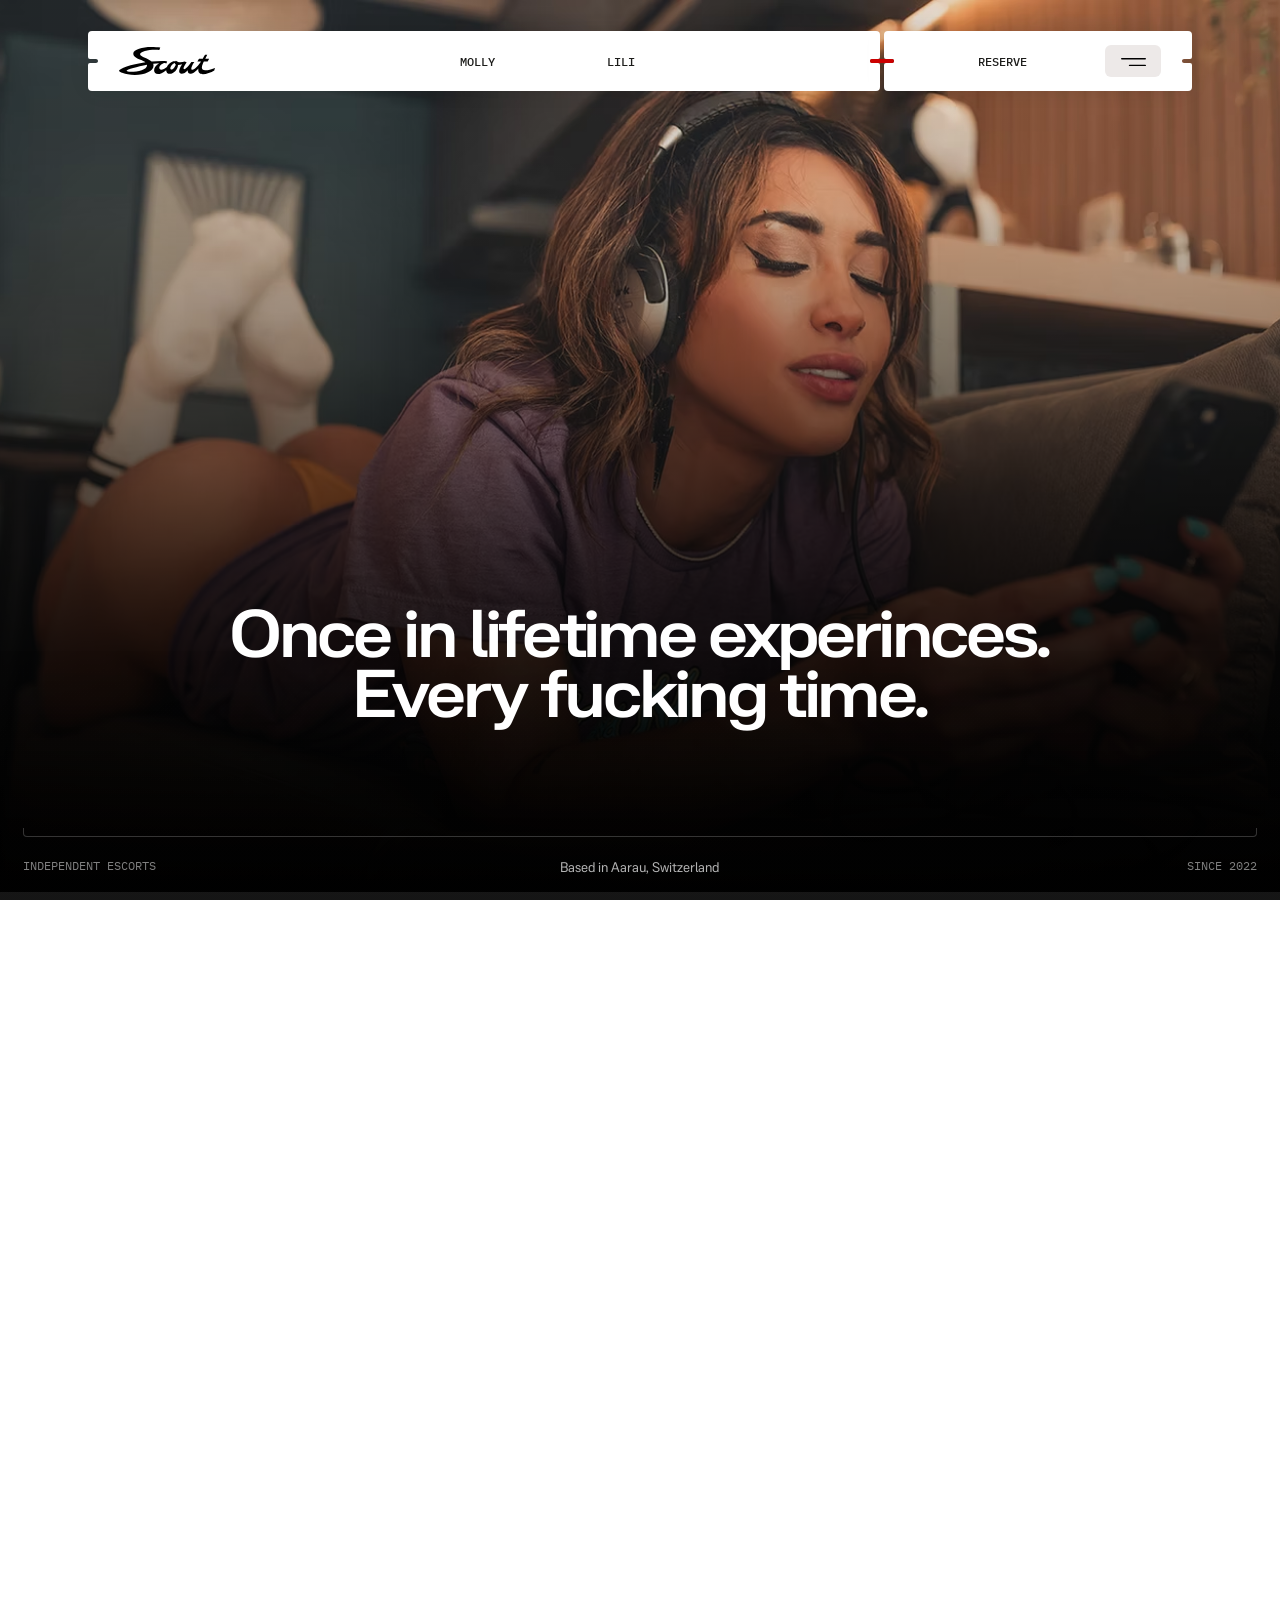
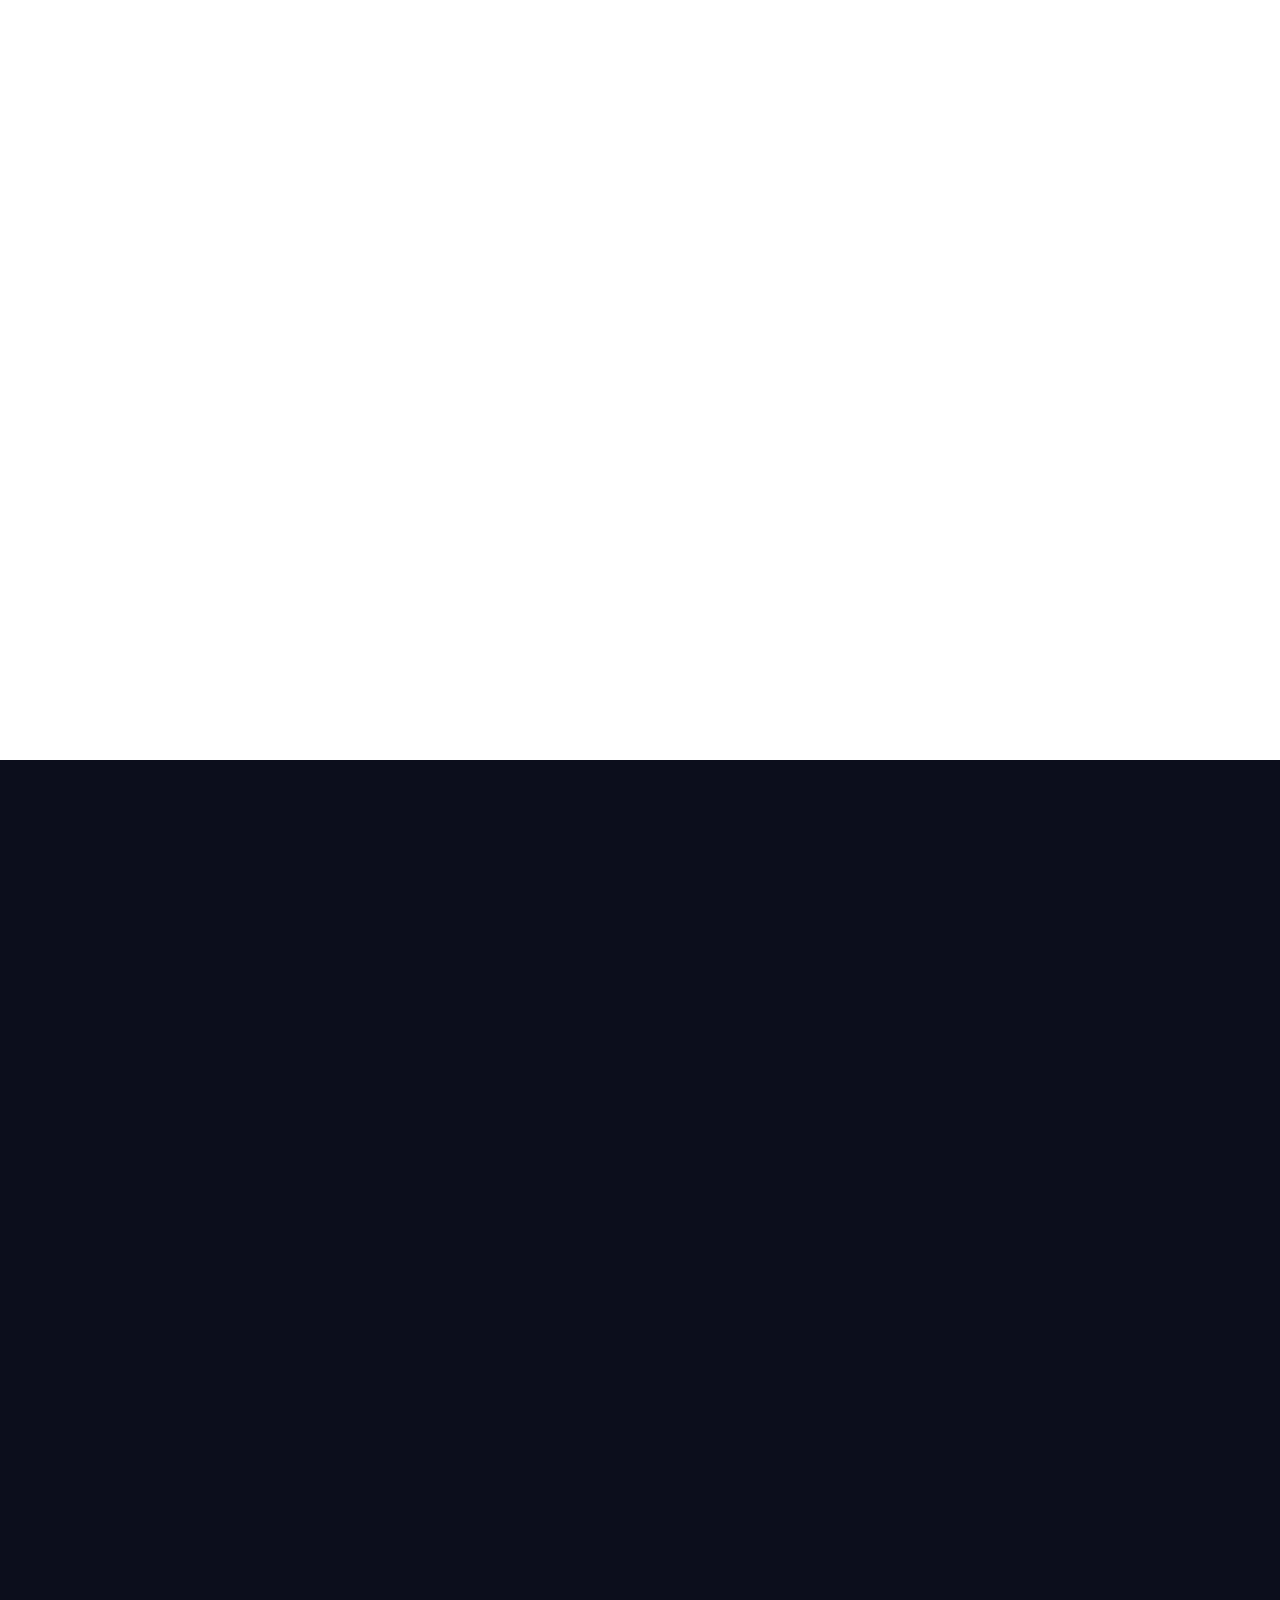
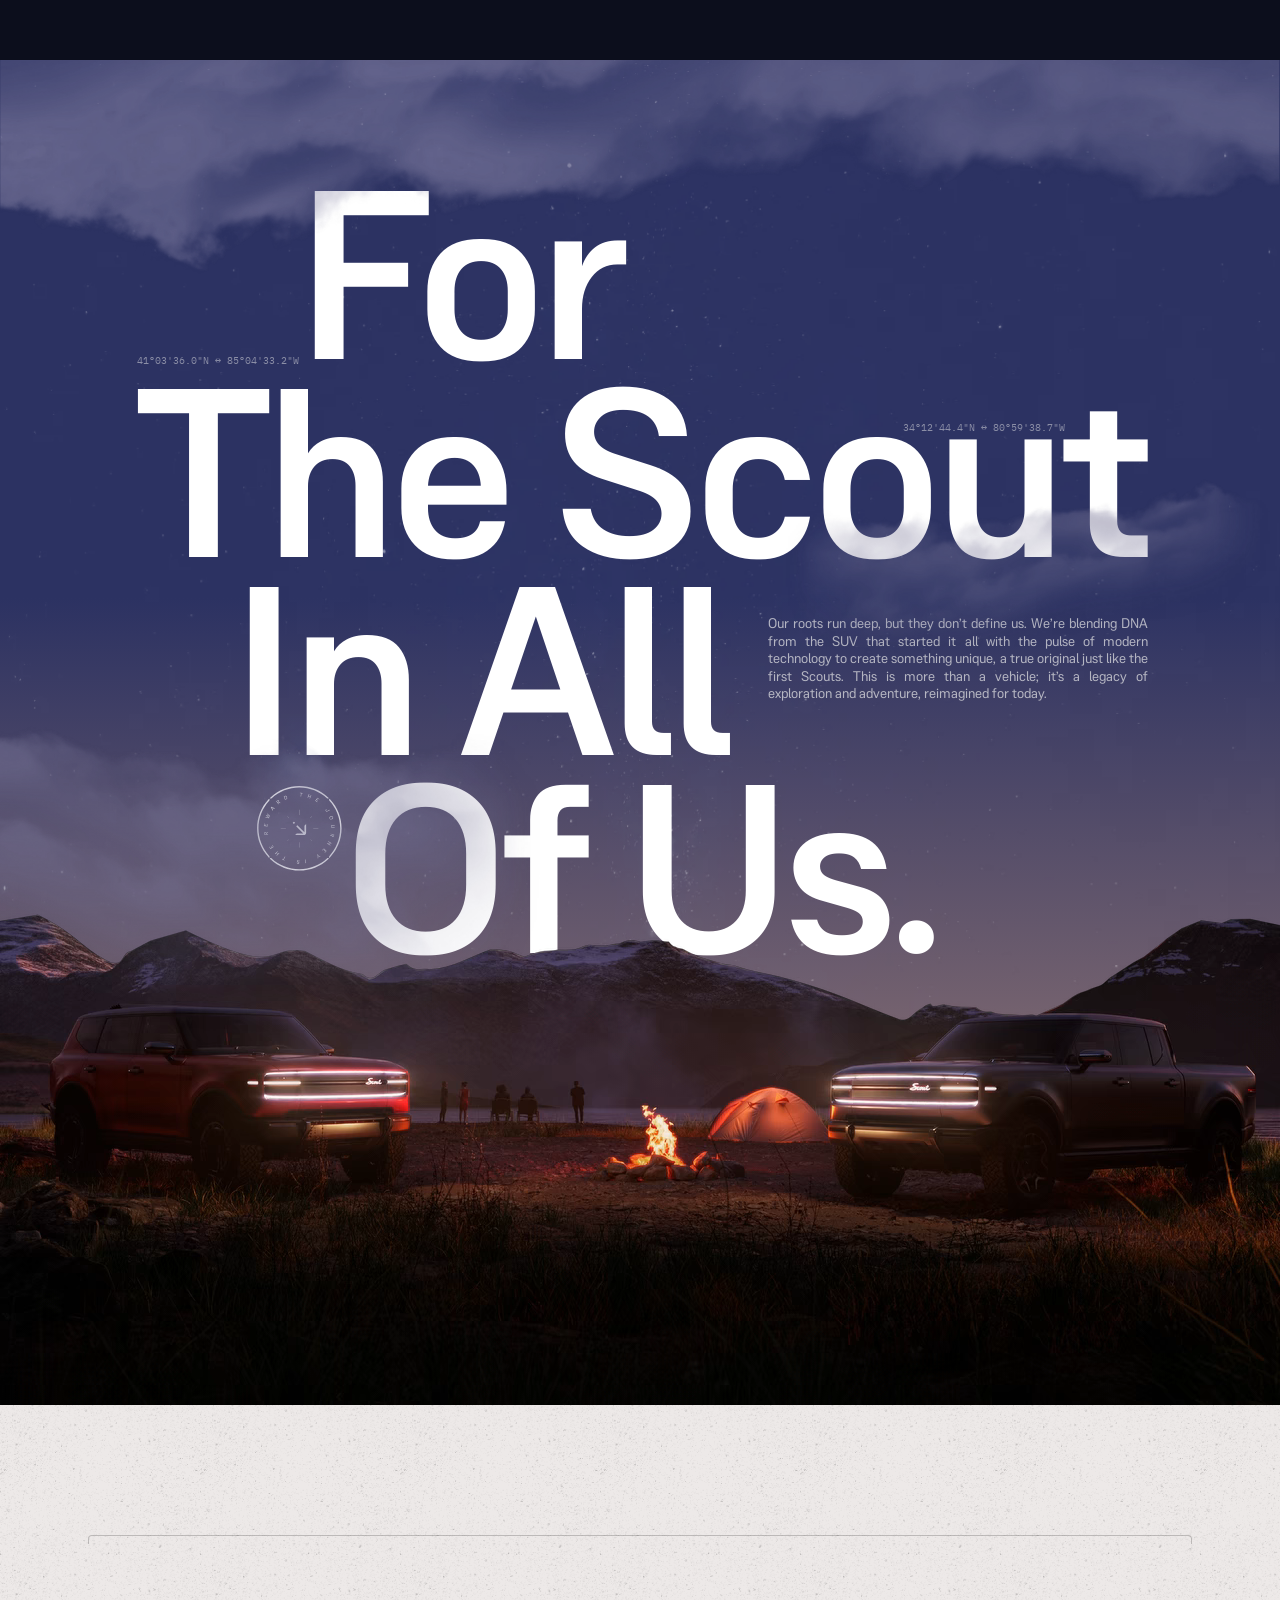
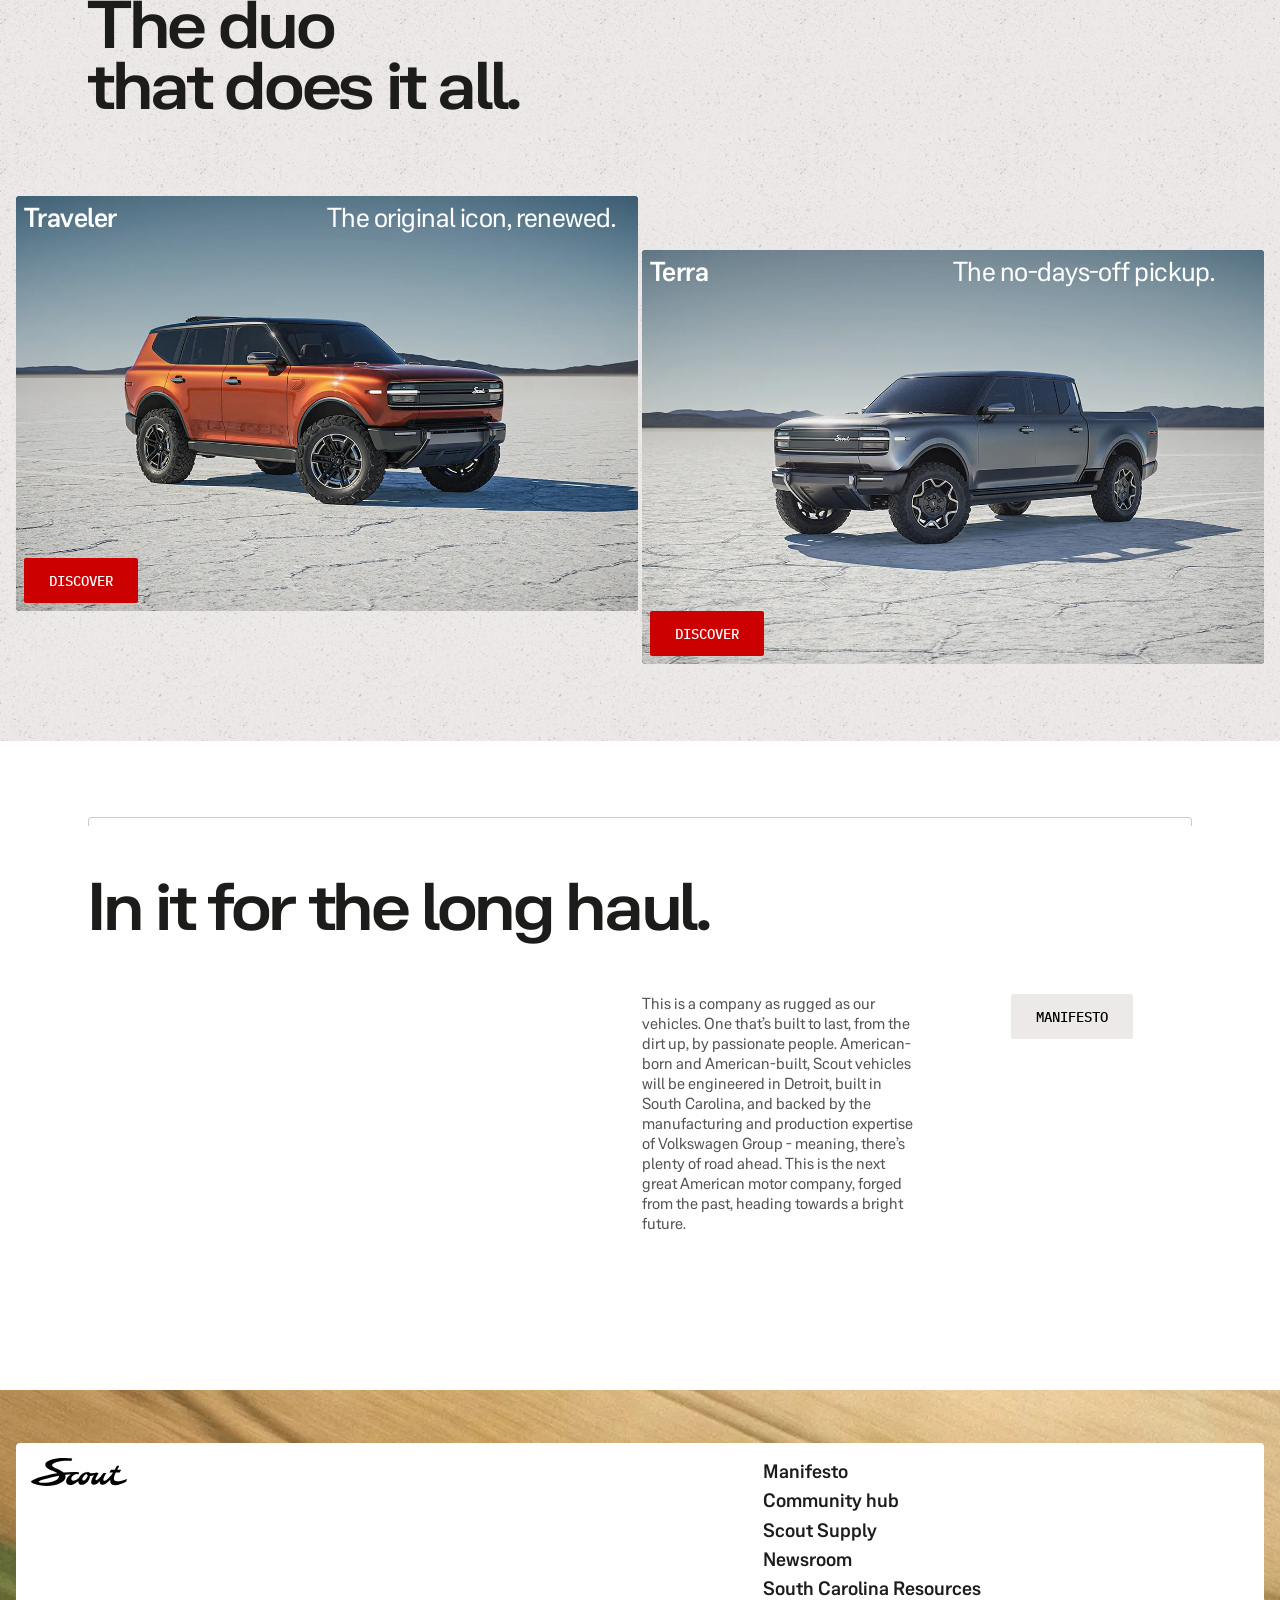
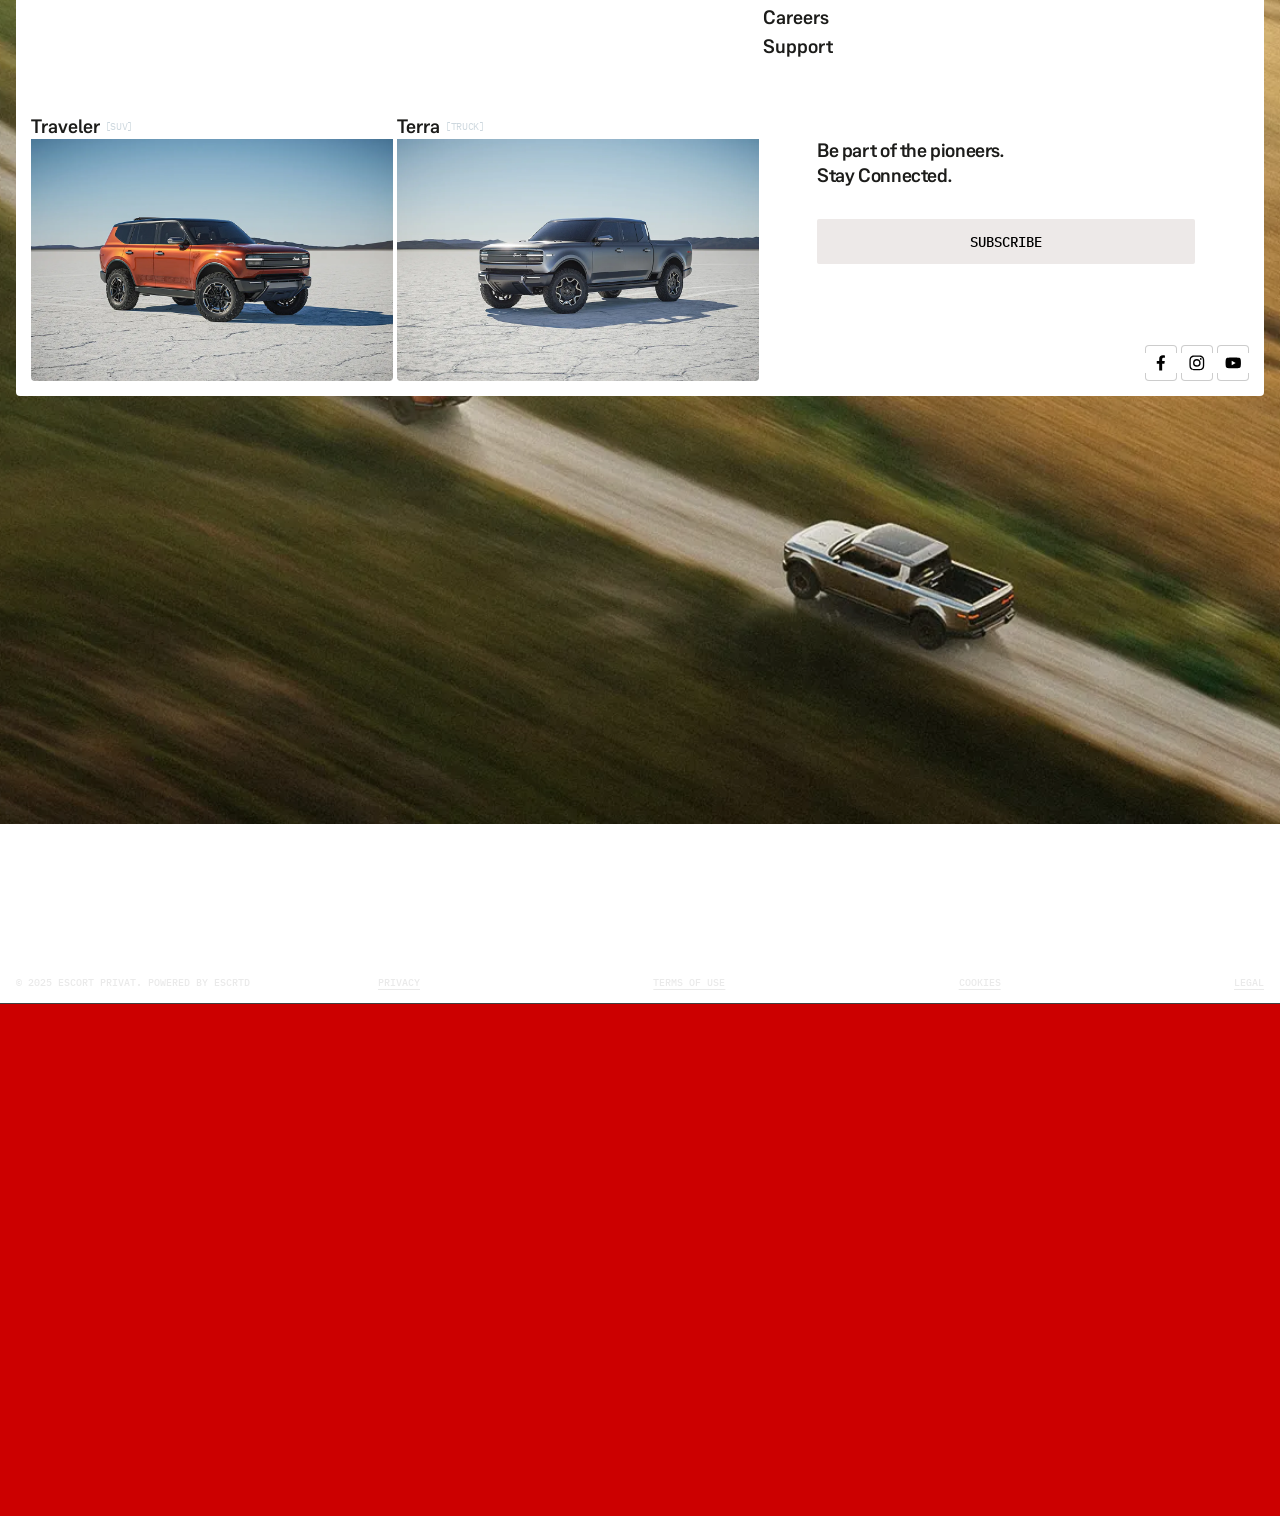
==== commit 3e30abf0: "tzfztz" ====
--- a/index.html
+++ b/index.html
@@ -2,1143 +2,432 @@
 <html lang="en">
 
 <head>
-  <meta charset="UTF-8">
-  <meta name="viewport" content="width=device-width">
-  <link rel="icon" type="image/svg+xml" href="/favicon.svg">
-  <link rel="sitemap" href="/sitemap-index.xml">
-  <title>Escort Privat</title>
-  <link rel="canonical" href="https://demo-ep.vercel.app/">
-  <meta name="description" content="We deliver one in a lifetime, mind-(and more) blowing experiences every day. ">
-  <meta name="robots" content="index, follow">
-  <meta property="og:title" content="Once in a lifetime.">
-  <meta property="og:type" content="website">
-  <meta property="og:image" content="/_astro/home-meta.DhVht4iF.jpg">
-  <meta property="og:url" content="https://demo-ep.vercel.app/">
-  <meta property="og:description"
-    content="We deliver one in a lifetime, mind-(and more) blowing experiences every day. ">
-  <meta name="robots" content="index,follow"><!-- Fonts -->
-  <link rel="preload" href="/fonts/ScoutSansV4-Regular_ttf.woff2" as="font" type="font/woff2" crossorigin>
-  <link rel="preload" href="/fonts/ScoutSansV4-Medium_ttf.woff2" as="font" type="font/woff2" crossorigin>
-  <link rel="preload" href="/fonts/ScoutSansSemiCondV4-Bold_ttf.woff2" as="font" type="font/woff2" crossorigin>
-  <link rel="preload" href="/fonts/ScoutSansWideV4-Medium_ttf.woff2" as="font" type="font/woff2" crossorigin>
-  <link rel="preload" href="/fonts/IBMPlexMono-Regular.woff2" as="font" type="font/woff2" crossorigin>
-  <link rel="preload" href="/fonts/IBMPlexMono-Medium.woff2" as="font" type="font/woff2" crossorigin>
-  <link rel="prefetch" href="/assets/images/sprite.svg" as="image" type="image/svg+xml">
-  <link rel="stylesheet" href="/_astro/manifesto.xHQ1y80_.css">
-  <style>
-    .reveal-events {
-      padding-top: 102px;
-
-      @media (max-width: 1199px) {
-        padding-top: 80px
-      }
-
-      @media (max-width: 998px) {
-        padding-top: 60px
-      }
-
-      .modal-backdrop {
-        position: fixed;
-        top: 0;
-        left: 0;
-        width: 100%;
-        height: 100%;
-        background: #000c;
-        display: flex;
-        align-items: center;
-        justify-content: center;
-        z-index: 1000
-      }
-
-      .modal-content {
-        position: relative;
-        width: 100%;
-        max-width: 60%;
-        max-height: 70%;
-        background: #fff;
-        padding: 0;
-        box-shadow: 0 4px 8px #0003;
-        border-radius: 4px;
-        height: 100%;
-
-        @media (max-width: 998px) {
-          max-width: 90%;
-          max-height: 65%
-        }
-
-        @media only screen and (orientation: landscape) and (max-width: 998px) {
-          max-height: 90%
-        }
-      }
-
-      .modal-content img {
-        position: absolute;
-        width: 100%;
-        height: 100%;
-        border-radius: 4px
-      }
-
-      .close-button {
-        position: absolute;
-        top: 0;
-        right: 10px;
-        font-size: 24px;
-        cursor: pointer;
-        z-index: 999;
-        color: #fff
-      }
-
-      .swiper-slide img {
-        width: 100%;
-        -o-object-fit: cover;
-        object-fit: cover;
-        -o-object-position: center;
-        object-position: center
-      }
-
-      .swiper-slide img {
-        max-height: 86px
-      }
-
-      .swiper-slide img {
-        min-height: 86px
-      }
-
-      @media (min-width: 700px) {
-        .swiper-slide img {
-          max-height: 150px
-        }
-      }
-
-      @media (min-width: 700px) {
-        .swiper-slide img {
-          min-height: 150px
-        }
-      }
-
-      .swiper-button-next.swiper-button-disabled.swiper-button-disabled,
-      .swiper-button-prev.swiper-button-disabled.swiper-button-disabled {
-        pointer-events: auto
-      }
-
-      .swiper-button-next.swiper-button-disabled.swiper-button-disabled,
-      .swiper-button-prev.swiper-button-disabled.swiper-button-disabled {
-        cursor: not-allowed
-      }
-
-      .swiper-button-next.swiper-button-disabled.swiper-button-disabled,
-      .swiper-button-prev.swiper-button-disabled.swiper-button-disabled {
-        --tw-bg-opacity: 1;
-        background-color: rgb(255 255 255 / var(--tw-bg-opacity, 1))
-      }
-
-      .swiper-button-next.swiper-button-disabled.swiper-button-disabled,
-      .swiper-button-prev.swiper-button-disabled.swiper-button-disabled {
-        opacity: .75
-      }
-
-      .modal-content {
-        .swiper-slide img {
-          min-height: 100% !important;
-          width: 100% !important;
-          -o-object-fit: cover;
-          object-fit: cover;
-          max-height: 100% !important;
-          -o-object-position: center;
-          object-position: center
-        }
-      }
-
-      .modal-content {
-
-        .swiper-button-next.swiper-button-disabled,
-        .swiper-button-prev.swiper-button-disabled {
-          background-color: transparent !important;
-
-          &:after {
-            opacity: .5
-          }
-        }
-
-        .swiper-button-prev,
-        .swiper-button-next {
-          --tw-text-opacity: 1 !important;
-          color: rgb(255 255 255 / var(--tw-text-opacity, 1)) !important
-        }
-
-        .swiper-button-prev,
-        .swiper-button-next {
-          &:after {
-            font-size: 1.875rem;
-            line-height: 2.25rem
-          }
-
-          @media (min-width: 1000px) {
-            &:after {
-              font-size: 36px
-            }
-          }
-        }
-      }
-
-      .fade-in {
-        opacity: 1
-      }
-
-      .fade-out {
-        opacity: 0
-      }
-
-      .swiper-button-prev {
-        left: 2rem
-      }
-
-      .swiper-button-prev {
-        top: 50%
-      }
-
-      .swiper-button-prev {
-        margin: 0
-      }
-
-      .swiper-button-prev {
-        height: 2.5rem
-      }
-
-      .swiper-button-prev {
-        width: 2.5rem
-      }
-
-      .swiper-button-next {
-        right: 2rem
-      }
-
-      .swiper-button-next {
-        top: 50%
-      }
-
-      .swiper-button-next {
-        margin: 0
-      }
-
-      .swiper-button-next {
-        height: 2.5rem
-      }
-
-      .swiper-button-next {
-        width: 2.5rem
-      }
-    }
-
-    @keyframes react-loading-skeleton {
-      to {
-        transform: translate(100%)
-      }
-    }
-
-    .react-loading-skeleton {
-      --base-color: #ebebeb;
-      --highlight-color: #f5f5f5;
-      --animation-duration: 1.5s;
-      --animation-direction: normal;
-      --pseudo-element-display: block;
-      background-color: var(--base-color);
-      width: 100%;
-      border-radius: .25rem;
-      display: inline-flex;
-      line-height: 1;
-      position: relative;
-      -webkit-user-select: none;
-      -moz-user-select: none;
-      user-select: none;
-      overflow: hidden
-    }
-
-    .react-loading-skeleton:after {
-      content: " ";
-      display: var(--pseudo-element-display);
-      position: absolute;
-      top: 0;
-      left: 0;
-      right: 0;
-      height: 100%;
-      background-repeat: no-repeat;
-      background-image: var(--custom-highlight-background, linear-gradient(90deg, var(--base-color) 0%, var(--highlight-color) 50%, var(--base-color) 100%));
-      transform: translate(-100%);
-      animation-name: react-loading-skeleton;
-      animation-direction: var(--animation-direction);
-      animation-duration: var(--animation-duration);
-      animation-timing-function: ease-in-out;
-      animation-iteration-count: infinite
-    }
-
-    @media (prefers-reduced-motion) {
-      .react-loading-skeleton {
-        --pseudo-element-display: none
-      }
-    }
-
-    .lazy-load-image-background.opacity {
-      opacity: 0
-    }
-
-    .lazy-load-image-background.opacity.lazy-load-image-loaded {
-      opacity: 1;
-      transition: opacity .3s
-    }
-
-    .reserve-form-drawer .reserve-form {
-      margin: 0;
-      padding-left: 1rem;
-      padding-right: .75rem
-    }
-
-    @media (min-width: 700px) {
-      .reserve-form-drawer .reserve-form {
-        padding-left: 1.5rem;
-        padding-right: 1.5rem;
-        padding-top: 55px;
-        padding-bottom: 55px
-      }
-    }
-
-    @media (min-width: 1000px) {
-      .reserve-form-drawer .reserve-form {
-        padding-left: 45px;
-        padding-right: 45px
-      }
-    }
-
-    @media (max-width: 699px) {
-      .reserve-form-drawer .reserve-form {
-        border-radius: 26px 26px 0 0/26px 26px 0px 0px
-      }
-    }
-
-    .reserve-form-drawer .reserve-form {
-      background-image: none !important;
-      border-radius: 0 !important
-    }
-
-    .reserve-form-drawer .reserve-form .u-container-small {
-      max-width: 100%;
-      padding: 0
-    }
-
-    .c-drawer-open {
-      overflow: hidden
-    }
-
-    .c-drawer-open:after {
-      position: fixed;
-      bottom: 0;
-      left: 0;
-      top: 0;
-      z-index: 999;
-      height: 100%;
-      width: 100%;
-      background-color: #01010180;
-      opacity: 1;
-      transition-property: all;
-      transition-timing-function: cubic-bezier(.4, 0, .2, 1);
-      content: var(--tw-content);
-      transition-duration: .3s
-    }
-  </style>
-  <script type="module" src="/_astro/hoisted.BRdF6xff.js"></script>
-  <script>
-    // Use existing or create new session ID
-    let sessionId = sessionStorage.getItem('session_id');
-    if (!sessionId) {
-      sessionId = '74c07181-47aa-4a29-8c33-9c0ed870467c';
-      sessionStorage.setItem('session_id', sessionId);
-    }
-
-    // Store for use in this page
-    window.sessionId = sessionId;
-    window.requestId = 'e0b3435d-a537-4de1-8667-27f1ceac403e';
-
-    // Apply session tracking to XHR requests
-    const originalXhrOpen = XMLHttpRequest.prototype.open;
-    XMLHttpRequest.prototype.open = function (...args) {
-      const method = args[0];
-      const url = args[1];
-      const result = originalXhrOpen.apply(this, args);
-
-      // Only add session header for same-origin requests
-      if (isSameOriginRequest(url) && window.sessionId) {
-        this.setRequestHeader("X-Session-ID", window.sessionId);
-      }
-      return result;
-    };
-
-    // Apply session tracking to fetch requests
-    const originalFetch = window.fetch;
-    window.fetch = function (resource, options) {
-      options = options || {};
-      options.headers = options.headers || {};
-
-      // Check if this is a same-origin request before adding session header
-      let isSameOrigin = false;
-
-      if (typeof resource === 'string') {
-        isSameOrigin = isSameOriginRequest(resource);
-      } else if (resource instanceof URL) {
-        isSameOrigin = isSameOriginRequest(resource.href);
-      } else if (resource instanceof Request) {
-        isSameOrigin = isSameOriginRequest(resource.url);
-      }
-
-      // Only add session header for same-origin requests
-      if (isSameOrigin && window.sessionId) {
-        if (options.headers instanceof Headers) {
-          options.headers.set("X-Session-ID", window.sessionId);
-        } else {
-          options.headers["X-Session-ID"] = window.sessionId;
-        }
-      }
-
-      return originalFetch.call(this, resource, options);
-    };
-
-    // Fix anchor tags with protocol-relative URLs
-    document.addEventListener('DOMContentLoaded', function () {
-      // Process all anchor tags on the page
-      document.querySelectorAll('a').forEach(function (anchor) {
-        // Get the original click handler if any
-        const originalClickHandler = anchor.onclick;
-
-        // Add our handler to process clicks on anchor tags
-        anchor.addEventListener('click', function (event) {
-          const href = this.getAttribute('href');
-
-          // If it's a protocol-relative URL, don't add any custom headers
-          if (href && (href.startsWith('//') || href.includes('://') && !isSameOriginRequest(href))) {
-            // Let default browser behavior handle it without our XHR/fetch overrides
-            return;
-          }
-        });
-      });
-    });
-
-    /**
-     * Checks if a given URL is same-origin with the current page.
-     * @param {string} urlString The URL to check.
-     * @returns {boolean} True if the URL is same-origin, false otherwise.
-     */
-    function isSameOriginRequest(urlString) {
-      try {
-        const currentOrigin = window.location.origin;
-
-        // Handle relative URLs - they're always same origin
-        if (urlString.startsWith('/') && !urlString.startsWith('//')) {
-          return true;
-        }
-
-        // Protocol-relative URLs (//example.com/...) need special handling
-        if (urlString.startsWith('//')) {
-          const protocol = window.location.protocol;
-          const fullUrl = protocol + urlString;
-          const targetOrigin = new URL(fullUrl).origin;
-          return targetOrigin === currentOrigin;
-        }
-
-        // For absolute URLs, compare origins
-        if (urlString.includes('://')) {
-          const targetOrigin = new URL(urlString).origin;
-          return targetOrigin === currentOrigin;
-        }
-
-        // For URLs without protocol or leading slash, they're relative and same-origin
-        return true;
-      } catch (e) {
-        console.warn("Error checking origin for URL: " + urlString, e);
-        // If there's an error parsing the URL, assume it's cross-origin to be safe
-        return false;
-      }
-    }
-  </script>
+    <meta charset="UTF-8">
+    <meta name="viewport" content="width=device-width">
+    <link rel="icon" type="image/svg+xml" href="/favicon.svg">
+    <link rel="sitemap" href="/sitemap-index.xml">
+    <title>Escort Privat</title>
+    <link rel="canonical" href="https://demo-ep.vercel.app/">
+    <meta name="description" content="We deliver one in a lifetime, mind-(and more) blowing experiences every day. ">
+    <meta name="robots" content="index, follow">
+    <meta property="og:title" content="Once in a lifetime.">
+    <meta property="og:type" content="website">
+    <meta property="og:image" content="/_astro/home-meta.DhVht4iF.jpg">
+    <meta property="og:url" content="https://demo-ep.vercel.app/">
+    <meta property="og:description" content="We deliver one in a lifetime, mind-(and more) blowing experiences every day. ">
+    <meta name="robots" content="index,follow"><!-- Fonts -->
+    <link rel="preload" href="/fonts/ScoutSansV4-Regular_ttf.woff2" as="font" type="font/woff2" crossorigin>
+    <link rel="preload" href="/fonts/ScoutSansV4-Medium_ttf.woff2" as="font" type="font/woff2" crossorigin>
+    <link rel="preload" href="/fonts/ScoutSansSemiCondV4-Bold_ttf.woff2" as="font" type="font/woff2" crossorigin>
+    <link rel="preload" href="/fonts/ScoutSansWideV4-Medium_ttf.woff2" as="font" type="font/woff2" crossorigin>
+    <link rel="preload" href="/fonts/IBMPlexMono-Regular.woff2" as="font" type="font/woff2" crossorigin>
+    <link rel="preload" href="/fonts/IBMPlexMono-Medium.woff2" as="font" type="font/woff2" crossorigin>
+    <link rel="prefetch" href="/assets/images/sprite.svg" as="image" type="image/svg+xml">
+    <link rel="stylesheet" href="/_astro/manifesto.xHQ1y80_.css">
+    <link rel="stylesheet" href="/assets/css/main.css">
+    <script type="module" src="/_astro/hoisted.BRdF6xff.js"></script>
+    <script src="/assets/js/main.js"></script>
 
 </head>
 
 <body>
-  <!--   <div id="scout-env-banner" data-auth-domain="&#34;production-scoutmotors.us.auth0.com&#34;"
+    <!--   <div id="scout-env-banner" data-auth-domain="&#34;production-scoutmotors.us.auth0.com&#34;"
     data-auth-client-id="&#34;rD9OJoz9u1w9rwGfI9OVFpuIoUuOynP5&#34;"
     data-auth-audience="&#34;https:/scoutmotors.com/api&#34;"
     data-captcha-site-key-v2="&#34;6LeErNUpAAAAANbSs3h5bhV2xC41Tj3FhaWYTixA&#34;"
     data-captcha-site-key-v3="&#34;6Lf9eJ8pAAAAAAwwAfa2OiJKohJfrL9OgAaG5DqT&#34;"></div> -->
-  <style>
-    astro-island,
-    astro-slot,
-    astro-static-slot {
-      display: contents
-    }
-  </style>
-  <script>
-    (() => {
-      var e = async t => {
-        await (await t())()
-      };
-      (self.Astro || (self.Astro = {})).only = e;
-      window.dispatchEvent(new Event("astro:only"));
-    })();;
-    (() => {
-      var A = Object.defineProperty;
-      var g = (i, o, a) => o in i ? A(i, o, {
-        enumerable: !0,
-        configurable: !0,
-        writable: !0,
-        value: a
-      }) : i[o] = a;
-      var d = (i, o, a) => g(i, typeof o != "symbol" ? o + "" : o, a); {
-        let i = {
-            0: t => m(t),
-            1: t => a(t),
-            2: t => new RegExp(t),
-            3: t => new Date(t),
-            4: t => new Map(a(t)),
-            5: t => new Set(a(t)),
-            6: t => BigInt(t),
-            7: t => new URL(t),
-            8: t => new Uint8Array(t),
-            9: t => new Uint16Array(t),
-            10: t => new Uint32Array(t),
-            11: t => 1 / 0 * t
-          },
-          o = t => {
-            let [l, e] = t;
-            return l in i ? i[l](e) : void 0
-          },
-          a = t => t.map(o),
-          m = t => typeof t != "object" || t === null ? t : Object.fromEntries(Object.entries(t).map(([l, e]) => [l,
-            o(e)
-          ]));
-        class y extends HTMLElement {
-          constructor() {
-            super(...arguments);
-            d(this, "Component");
-            d(this, "hydrator");
-            d(this, "hydrate", async () => {
-              var b;
-              if (!this.hydrator || !this.isConnected) return;
-              let e = (b = this.parentElement) == null ? void 0 : b.closest("astro-island[ssr]");
-              if (e) {
-                e.addEventListener("astro:hydrate", this.hydrate, {
-                  once: !0
-                });
-                return
-              }
-              let c = this.querySelectorAll("astro-slot"),
-                n = {},
-                h = this.querySelectorAll("template[data-astro-template]");
-              for (let r of h) {
-                let s = r.closest(this.tagName);
-                s != null && s.isSameNode(this) && (n[r.getAttribute("data-astro-template") || "default"] = r
-                  .innerHTML, r.remove())
-              }
-              for (let r of c) {
-                let s = r.closest(this.tagName);
-                s != null && s.isSameNode(this) && (n[r.getAttribute("name") || "default"] = r.innerHTML)
-              }
-              let p;
-              try {
-                p = this.hasAttribute("props") ? m(JSON.parse(this.getAttribute("props"))) : {}
-              } catch (r) {
-                let s = this.getAttribute("component-url") || "<unknown>",
-                  v = this.getAttribute("component-export");
-                throw v && (s += ` (export ${v})`), console.error(
-                  `[hydrate] Error parsing props for component ${s}`, this.getAttribute("props"), r), r
-              }
-              let u;
-              await this.hydrator(this)(this.Component, p, n, {
-                client: this.getAttribute("client")
-              }), this.removeAttribute("ssr"), this.dispatchEvent(new CustomEvent("astro:hydrate"))
-            });
-            d(this, "unmount", () => {
-              this.isConnected || this.dispatchEvent(new CustomEvent("astro:unmount"))
-            })
-          }
-          disconnectedCallback() {
-            document.removeEventListener("astro:after-swap", this.unmount), document.addEventListener(
-              "astro:after-swap", this.unmount, {
-                once: !0
-              })
-          }
-          connectedCallback() {
-            if (!this.hasAttribute("await-children") || document.readyState === "interactive" || document
-              .readyState === "complete") this.childrenConnectedCallback();
-            else {
-              let e = () => {
-                  document.removeEventListener("DOMContentLoaded", e), c.disconnect(), this
-                    .childrenConnectedCallback()
-                },
-                c = new MutationObserver(() => {
-                  var n;
-                  ((n = this.lastChild) == null ? void 0 : n.nodeType) === Node.COMMENT_NODE && this.lastChild
-                    .nodeValue === "astro:end" && (this.lastChild.remove(), e())
-                });
-              c.observe(this, {
-                childList: !0
-              }), document.addEventListener("DOMContentLoaded", e)
-            }
-          }
-          async childrenConnectedCallback() {
-            let e = this.getAttribute("before-hydration-url");
-            e && await import(e), this.start()
-          }
-          async start() {
-            let e = JSON.parse(this.getAttribute("opts")),
-              c = this.getAttribute("client");
-            if (Astro[c] === void 0) {
-              window.addEventListener(`astro:${c}`, () => this.start(), {
-                once: !0
-              });
-              return
-            }
-            try {
-              await Astro[c](async () => {
-                let n = this.getAttribute("renderer-url"),
-                  [h, {
-                    default: p
-                  }] = await Promise.all([import(this.getAttribute("component-url")), n ? import(n) : () =>
-                    () => {}
-                  ]),
-                  u = this.getAttribute("component-export") || "default";
-                if (!u.includes(".")) this.Component = h[u];
-                else {
-                  this.Component = h;
-                  for (let f of u.split(".")) this.Component = this.Component[f]
-                }
-                return this.hydrator = p, this.hydrate
-              }, e, this)
-            } catch (n) {
-              console.error(`[astro-island] Error hydrating ${this.getAttribute("component-url")}`, n)
-            }
-          }
-          attributeChangedCallback() {
-            this.hydrate()
-          }
-        }
-        d(y, "observedAttributes", ["props"]), customElements.get("astro-island") || customElements.define(
-          "astro-island", y)
-      }
-    })();
-  </script><!-- <astro-island uid="Z1CIuih" component-url="/_astro/HandleAuth.D9Xv_Iz5.js" component-export="default"
+    <!-- <astro-island uid="Z1CIuih" component-url="/_astro/HandleAuth.D9Xv_Iz5.js" component-export="default"
     renderer-url="/_astro/client.4fxRVa_4.js" props="{}" ssr="" client="only"
     opts="{&quot;name&quot;:&quot;HandleAuth&quot;,&quot;value&quot;:&quot;react&quot;}"></astro-island> -->
-  <header>
-    <nav class="c-header"> <c-skip-link class="c-skip-link"> <button type="button" class="c-button -primary"> <span
-            class="c-button_inner"> <span class="c-button_label"> Skip to main content </span> </span> </button>
-      </c-skip-link>
-      <div class="c-header_outer">
-        <div class="c-header_primary || c-header_col">
-          <div class="c-header_col-razor">
-            <div></div>
-          </div>
-          <div class="c-header_col-bg"></div> <a href="/" class="c-header_logo" id="headerLogo"
-            aria-label="Escort Privat"> <span class="c-icon"> <svg class="svg-logo" aria-hidden="true"
-                focusable="false">
-                <use href="/assets/images/sprite.svg#logo"></use>
-              </svg> </span> </a>
-          <div class="c-header_products"> <span class="u-sr-only">Ladies</span>
-            <ul class="c-header_nav">
-              <li class="c-header_nav-item"> <a href="/molly" class="c-header_link -product c-button -link"> Molly </a>
-              </li>
-              <li class="c-header_nav-item"> <a href="/lili" class="c-header_link -product c-button -link"> Lili
-                </a> </li>
-            </ul>
-          </div>
-          <div class="c-header_col-razor">
-            <div></div>
-          </div>
-        </div>
-        <div class="c-header_secondary || c-header_col" tabindex="-1" id="secondary-nav">
-          <div class="c-header_col-razor">
-            <div></div>
-          </div>
-          <div class="c-header_col-bg"></div> <astro-island uid="Z10o1iy"
-            component-url="/_astro/HeaderSecondaryNav.DB0nwmVf.js" component-export="default"
-            renderer-url="/_astro/client.4fxRVa_4.js" props="{}" ssr="" client="only"
-            opts="{&quot;name&quot;:&quot;HeaderSecondaryNav&quot;,&quot;value&quot;:&quot;react&quot;}"></astro-island>
-          <button type="button" data-menu-toggler id="headerMenuToggler" aria-label="Menu"
-            class="c-button c-header_menu-toggler -light -menu"> <span class="c-button_inner"> <span
-                class="c-button_label"> <span class="c-icon"> <svg class="svg-burger" aria-hidden="true"
-                    focusable="false">
-                    <use href="/assets/images/sprite.svg#burger"></use>
-                  </svg> </span> </span> </span> </button>
-          <div class="c-header_col-razor">
-            <div></div>
-          </div>
-        </div>
-      </div>
-    </nav> <c-menu data-lenis-prevent>
-      <nav class="c-menu">
-        <div class="c-menu_inner" data-menu>
-          <div class="c-menu_head"> <a href="/" class="c-menu_logo" id="menuLogo" aria-label="Escort Privat"><span
-                class="c-icon"> <svg class="svg-logo" aria-hidden="true" focusable="false">
-                  <use href="/assets/images/sprite.svg#logo"></use>
-                </svg> </span></a> <button type="button" id="menuClose" data-menu-toggler aria-label="Close"
-              class="c-button -menu -light"> <span class="c-button_inner"> <span class="c-button_label"> <span
-                    class="c-icon"> <svg class="svg-burger-close" aria-hidden="true" focusable="false">
-                      <use href="/assets/images/sprite.svg#burger-close"></use>
-                    </svg> </span> </span> </span> </button> </div>
-          <div class="c-menu_main">
-            <div class="c-menu_main-inner">
-              <ul class="c-primary-nav">
-                <li class="c-primary-nav_item"> <a href="/manifesto" class="c-primary-nav_link"> Manifesto </a> </li>
-                <li class="c-primary-nav_item"> <a href="/blog" class="c-primary-nav_link"> Brainfuckd </a> </li>
-                <li class="c-primary-nav_item"> <a href="/resources" class="c-primary-nav_link"> Resources </a> </li>
-                <li class="c-primary-nav_item"> <a href="/careers" class="c-primary-nav_link"> Join the (bang) gang.
-                  </a> </li>
-
-              </ul> <astro-island uid="Z1eVMlo" component-url="/_astro/MenuAccount.DepO2aXM.js"
-                component-export="default" renderer-url="/_astro/client.4fxRVa_4.js" props="{}" ssr="" client="only"
-                opts="{&quot;name&quot;:&quot;MenuAccount&quot;,&quot;value&quot;:&quot;react&quot;}"></astro-island>
-            </div>
-          </div>
-          <ul class="c-menu_products || u-grid u-grid-cols-2 u-gap-1">
-            <div class="c-nav-tile c-menu_product">
-              <div class="c-nav-tile_head"> <span class="c-nav-tile_title">Molly</span> <span
-                  class="c-nav-tile_subtitle" style="color:green">AVAILABLE</span> </div>
-              <div class="c-nav-tile_image-wrapper">
-                <div style="--width:960;--height:540" class="c-image -lazy-load -cover || c-nav-tile_image">
-                  <div class="c-image_inner"><img src="/assets/imgs/traveler_product_thumb.BhAY_f9P.jpg"
-                      srcset="/assets/imgs/traveler_product_thumb.BhAY_f9P.jpg 720w, /assets/imgs/traveler_product_thumb.BhAY_f9P.jpg 1440w, /assets/imgs/traveler_product_thumb.BhAY_f9P.jpg 1920w"
-                      class="c-image_img" inferSize="true"
-                      sizes="(max-width: 720px) 720px, (max-width: 1440px) 1440px, 1920px" alt="Molly" loading="lazy"
-                      onload="this.closest('.c-image')?.classList?.add('is-loaded');" width="960" height="540"
-                      decoding="async"></div>
-                </div>
-              </div> <a href="/molly" class="c-nav-tile_link">Experience Molly.</a>
-            </div>
-            <div class="c-nav-tile c-menu_product">
-              <div class="c-nav-tile_head"> <span class="c-nav-tile_title">Lili</span> <span
-                  class="c-nav-tile_subtitle">BACK SOON</span> </div>
-              <div class="c-nav-tile_image-wrapper">
-                <div style="--width:960;--height:540" class="c-image -lazy-load -cover || c-nav-tile_image">
-                  <div class="c-image_inner"><img src="/assets/imgs/terra_product_thumb.m3XxHfjB.jpg"
-                      srcset="/assets/imgs/terra_product_thumb.m3XxHfjB.jpg 720w, /assets/imgs/terra_product_thumb.m3XxHfjB.jpg 1440w, /assets/imgs/terra_product_thumb.m3XxHfjB.jpg 1920w"
-                      class="c-image_img" inferSize="true"
-                      sizes="(max-width: 720px) 720px, (max-width: 1440px) 1440px, 1920px" alt="Lili" loading="lazy"
-                      onload="this.closest('.c-image')?.classList?.add('is-loaded');" width="960" height="540"
-                      decoding="async"></div>
-                </div>
-              </div> <a href="/lili" class="c-nav-tile_link">Discover Lili.</a>
-            </div>
-          </ul>
-          <div class="c-menu_cta">
-            <div class="c-book-tile u-button-hover c-menu_cta-tile">
-              <div class="c-book-tile_head c-body-reg-white">
-                <div class="u-grid u-grid-cols-2 u-gap-1"> <span>A TICKET TO RIDE.</span> <span>The only regret you
-                    will is not doing it earlier.</span> </div>
-              </div>
-              <hr class="c-book-tile_hr">
-              <div class="c-book-tile_cta" aria-hidden="true">
-                <div aria-hidden="true" class="c-button -transparent -full u-cursor-pointer"> <span
-                    class="c-button_inner"> <span class="c-button_label"> Book Now </span> </span> </div>
-              </div> <button class="c-book-tile_link menu-reservation">Book Now</button>
-            </div>
-          </div>
-        </div>
-      </nav>
-      <div class="c-menu_backdrop"></div>
-    </c-menu>
-  </header>
-  <main role="main" id="main-content">
-    <div id="content" class="u-min-h-[100vh]">
-      <div class="c-home-hero" data-scroll data-scroll-css-progress> <c-sequence data-type="autoplay"
-          data-loading="auto" data-uid="home-hero" style="" data-scroll data-scroll-repeat
-          data-scroll-call="home-heroCall" class="c-sequence -autoplay">
-          <div class="c-sequence_inner">
-            <div class="c-sequence_sticky">
-              <div class="c-sequence_media" data-sequence-wrapper>
-                <div style="" class="c-image -lazy-load c-sequence_media_poster -landscape -cover">
-                  <div class="c-image_inner"><img src="/assets/imgs/hero-desktop.avif" class="c-image_img" alt=""
-                      loading="lazy" decoding="async" onload="this.closest('.c-image')?.classList?.add('is-loaded');">
-                  </div>
-                </div>
-                <div style="" class="c-image -lazy-load c-sequence_media_poster -portrait -cover">
-                  <div class="c-image_inner"><img src="/assets/imgs/hero-mobile.avif" class="c-image_img" alt=""
-                      loading="lazy" decoding="async" onload="this.closest('.c-image')?.classList?.add('is-loaded');">
-                  </div>
-                </div>
-              </div>
-              <div class="overlay"></div>
-              <div class="c-sequence_content">
-                <div class="c-cinematic-ui -light">
-                  <h1 class="c-cinematic-ui_title" style="padding-bottom:10vh"> Once in lifetime experinces.<br />Every
-                    fucking time.</h1>
-                  <div class="c-cinematic-ui_subtitle"><span></span><span>Based in Aarau, Switzerland </span></div>
-                  <div class="c-cinematic-ui_hr"></div> <span class="c-cinematic-ui_before">Independent Escorts</span>
-                  <div class="c-cinematic-ui_after">Since 2022</div>
-                </div>
-              </div>
-            </div>
-          </div>
-
-        </c-sequence> </div>
-      <div class="c-home-scroll-video"> <!-- Autoplay --> <c-sequence
-          data-images-sequence="{&#34;baseUrl&#34;:&#34;/assets/sequences/home-scroll-1017/&#34;,&#34;index0&#34;:false,&#34;frames&#34;:384,&#34;duration&#34;:12.8,&#34;timeByFold&#34;:2,&#34;fps&#34;:30,&#34;extension&#34;:&#34;webp&#34;,&#34;sources&#34;:{&#34;desktop&#34;:{&#34;path&#34;:&#34;desktop_720_80/&#34;,&#34;width&#34;:1280,&#34;height&#34;:720},&#34;mobile&#34;:{&#34;path&#34;:&#34;mobile_720_70/&#34;,&#34;width&#34;:720,&#34;height&#34;:1280}},&#34;hasPaddingIndex&#34;:true,&#34;prefix&#34;:&#34;&#34;,&#34;showPoster&#34;:true,&#34;firstFrame&#34;:&#34;001.webp&#34;}"
-          data-type="scroll" data-loading="lazy" data-uid="home-scroll-video" style="--sequence-height:6.4" data-scroll
-          data-scroll-offset="0,100%" data-scroll-event-progress="home-scroll-videoProgress" class="c-sequence -scroll">
-          <div class="c-sequence_load-trigger" data-scroll data-scroll-call="home-scroll-videoLazyCall"
-            data-sequence-lazy-trigger></div>
-          <div class="c-sequence_inner">
-            <div class="c-sequence_sticky">
-              <div class="c-sequence_media" data-sequence-wrapper>
-                <div style="" class="c-image -lazy-load c-sequence_media_poster -landscape -cover">
-                  <div class="c-image_inner"><img src="/assets/imgs/home-section1-desktop.webp" class="c-image_img"
-                      alt="" loading="lazy" decoding="async"
-                      onload="this.closest('.c-image')?.classList?.add('is-loaded');"></div>
-                </div>
-                <div style="" class="c-image -lazy-load c-sequence_media_poster -portrait -cover">
-                  <div class="c-image_inner"><img src="/assets/imgs/home-section1-mobile.webp" class="c-image_img"
-                      alt="" loading="lazy" decoding="async"
-                      onload="this.closest('.c-image')?.classList?.add('is-loaded');"></div>
-                </div> <canvas class="c-sequence_media_element" data-sequence-images></canvas>
-              </div>
-
-              <article class="c-video-content"> <c-splitlines data-scroll data-scroll-offset="20%, 20%"
-                  class="c-splitlines">
-                  <h2 class="c-video-content_title">Meet Molly.</h2>
-                </c-splitlines>
-                <p class="c-video-content_text"> The new Scout® Traveler™ and Terra™ models are here. Born from an
-                  American legend, retooled for a new era. Ready, willing and capable for the road ahead. Or far off
-                  it. <span><sup>1</sup></span> </p>
-                <div class="c-video-content_after">
-                  <div class="u-flex u-gap-1"> <a href="/molly" target="_self" class="c-button -transparent">
-                      <span class="c-button_inner"> <span class="c-button_label"> Molly </span> </span>
-                    </a><a href="/lili" target="_self" class="c-button -transparent"> <span class="c-button_inner">
-                        <span class="c-button_label"> Lili </span> </span> </a> </div>
-                </div>
-              </article>
-
-
-              <c-sequence-key data-from="7" data-to="10" data-sequence-key class="c-sequence-key">
-
-                <article class="c-video-content">
-                  <div style="" class="c-image -lazy-load c-sequence_media_poster -landscape -cover">
-                    <div class="c-image_inner"><img src="/assets/imgs/hero-desktop.avif" class="c-image_img" alt=""
-                        loading="lazy" decoding="async" onload="this.closest('.c-image')?.classList?.add('is-loaded');">
-                    </div>
-                  </div>
-                  <div style="" class="c-image -lazy-load c-sequence_media_poster -portrait -cover">
-                    <div class="c-image_inner"><img src="/assets/imgs/hero-mobile.avif" class="c-image_img" alt=""
-                        loading="lazy" decoding="async" onload="this.closest('.c-image')?.classList?.add('is-loaded');">
-                    </div>
-                  </div><c-splitlines data-scroll data-scroll-offset="20%, 20%" class="c-splitlines">
-                    <h2 class="c-video-content_title">Introducing Lili.</h2>
-                  </c-splitlines>
-                  <p class="c-video-content_text" style="z-index: 10000"> The original off-road icon. The one that united work with play. The
-                    one that made “sport utility” a household term. The one to combine a farm tool with a family
-                    hauler, and from which all others have followed since. The spirit of the original, retooled and
-                    ready for a classic American comeback. <span><sup></sup></span> </p>
-                  <div class="c-video-content_after" style="z-index: 10001">
-                    <div class="u-flex u-gap-1"> <a href="/manifesto" target="_self" class="c-button -transparent">
-                        <span class="c-button_inner"> <span class="c-button_label"> Manifesto </span> </span> </a>
-                    </div>
-                  </div>
-                </article>
-              </c-sequence-key>
-              <c-sequence-key data-from="0.5" data-to="10" data-sequence-key class="c-sequence-key">
-                <div class="c-book-tile u-button-hover c-home-scroll-video_book">
-                  <div class="c-book-tile_head c-body-reg-white"> Be part of the pioneers. </div>
-                  <hr class="c-book-tile_hr">
-                  <div class="c-book-tile_cta" aria-hidden="true">
-                    <div aria-hidden="true" class="c-button -transparent -full u-cursor-pointer"> <span
-                        class="c-button_inner"> <span class="c-button_label"> Reserve Now </span> </span> </div>
-                  </div> <button class="c-book-tile_link menu-reservation">Reserve Now</button>
-                </div>
-              </c-sequence-key>
-            </div>
-          </div>
-      </div>
-      </c-sequence>
-    </div>
-
-    <div class="c-home-camp">
-      <div class="c-home-camp_overlay" data-scroll data-scroll-css-progress data-scroll-offset="100%,100%"></div>
-      <div data-scroll data-scroll-speed="0.03"> <c-home-camp-content class="c-home-camp_content" data-uid="-D9dPE40"
-          data-scroll data-scroll-css-progress data-scroll-event-progress="-D9dPE40Scroll" data-scroll-offset="0,50%">
-          <h2 class="c-home-camp_title" data-before="41°03'36.0&#34;N ↔ 85°04'33.2&#34;W"
-            data-after="34°12'44.4&#34;N ↔ 80°59'38.7&#34;W"> <span> <span>For</span> </span><span> <span>the
-                scout</span> </span><span> <span>in all</span> </span><span> <span>of us.</span> </span> </h2>
-          <div class="c-home-camp_text">
-            <p class="u-text-justify">Our roots run deep, but they don’t define us. We’re blending DNA from the SUV
-              that started it all with the pulse of modern technology to create something unique, a true original just
-              like the first Scouts. This is more than a vehicle; it’s a legacy of exploration and adventure,
-              reimagined for today.</p>
-          </div> <img class="c-home-camp_badge" src="/_astro/yosemite-valley.Dn7_GA3D.svg"
-            alt="Scouted by Jamie - Yosemite Valley, CA">
-        </c-home-camp-content> </div>
-      <div class="c-home-camp_clouds">
-        <div style="" data-scroll data-scroll-speed=".1" class="c-image -lazy-load -alpha">
-          <div class="c-image_inner"><img src="/assets/imgs/cloud-lg.DcKfK7BW.webp"
-              srcset="/assets/imgs/cloud-lg.DcKfK7BW.webp 720w, /assets/imgs/cloud-lg.DcKfK7BW.webp 1440w, /assets/imgs/cloud-lg.DcKfK7BW.webp 1920w"
-              class="c-image_img" sizes="(max-width: 720px) 720px, (max-width: 1440px) 1440px, 1920px" alt=""
-              loading="lazy" onload="this.closest('.c-image')?.classList?.add('is-loaded');" width="1501" height="1001"
-              decoding="async"></div>
-        </div>
-        <div style="" data-scroll data-scroll-speed=".04" class="c-image -lazy-load -alpha">
-          <div class="c-image_inner"><img src="/assets/imgs/cloud-md.Ygh1qDyD.webp"
-              srcset="/assets/imgs/cloud-md.Ygh1qDyD.webp 720w, /assets/imgs/cloud-md.Ygh1qDyD.webp 1440w, /assets/imgs/cloud-md.Ygh1qDyD.webp 1920w"
-              class="c-image_img" sizes="(max-width: 720px) 720px, (max-width: 1440px) 1440px, 1920px" alt=""
-              loading="lazy" onload="this.closest('.c-image')?.classList?.add('is-loaded');" width="565" height="276"
-              decoding="async"></div>
-        </div>
-        <div style="" data-scroll data-scroll-speed=".02" class="c-image -lazy-load -alpha">
-          <div class="c-image_inner"><img src="/assets/imgs/cloud-sm.DddcIgOD.webp"
-              srcset="/assets/imgs/cloud-sm.DddcIgOD.webp 720w, /assets/imgs/cloud-sm.DddcIgOD.webp 1440w, /assets/imgs/cloud-sm.DddcIgOD.webp 1920w"
-              class="c-image_img" sizes="(max-width: 720px) 720px, (max-width: 1440px) 1440px, 1920px" alt=""
-              loading="lazy" onload="this.closest('.c-image')?.classList?.add('is-loaded');" width="266" height="90"
-              decoding="async"></div>
-        </div>
-      </div> <c-autoplay-video data-uid="Qg28jL1J" data-scroll="true" data-scroll-repeat="true"
-        data-scroll-call="Qg28jL1JCall" class="c-autoplay-video c-home-camp_foreground"> <video muted loop
-          disablepictureinpicture disableRemotePlayback playsinline controlslist="nodownload" preload="metadata"
-          data-poster="{&#34;landscape&#34;:&#34;/_astro/camp1015-poster.BiPJxFso.webp?v=landscape&#34;,&#34;portrait&#34;:&#34;/_astro/camp1015-poster.BiPJxFso.webp?v=portrait&#34;}">
-          <source src="/assets/videos/camp1015-hevc-safari.mp4" type="video/mp4; codecs=&quot;hvc1&quot;"
-            media="(orientation: landscape)">
-          <source src="/assets/videos/camp1015-vp9-chrome.webm" type="video/webm" media="(orientation: landscape)">
-        </video>
-        <script>
-          (() => {
-            const video = document.currentScript.previousElementSibling;
-
-            if (video.dataset.poster) {
-              const posterValues = JSON.parse(video.dataset.poster);
-
-              if (window.matchMedia('(orientation: portrait)').matches && posterValues.portrait) {
-                video.setAttribute('poster', posterValues.portrait);
-              } else {
-                video.setAttribute('poster', posterValues.landscape);
-              }
-            }
-            document.currentScript.remove();
-          })();
-        </script>
-      </c-autoplay-video>
-    </div>
-
-    <div class="u-dust u-bg-dust-light u-py-fluid-2xl">
-      <div class="u-container">
-        <hr class="u-fancy-hr">
-        <h2 class="c-h1 u-anim-scroll u-mb-fluid-xl" data-scroll>
-          The duo<br>that does it all.
-        </h2>
-      </div>
-      <div class="u-container-full">
-        <div class="u-mt-fluid-2xl u-grid u-gap-1 sm:u-grid-cols-2">
-          <div class="to-sm:!u-translate-y-0"> <c-product-tile class="u-anim-scroll-parent" data-scroll
-              data-scroll-event-progress="scrollProgress" data-scroll-offset="0,0">
-              <article class="c-product-tile u-button-hover u-anim-scroll -parent c-menu_product -delay-0">
-                <div class="c-product-tile_background">
-                  <div style="--width:1440;--height:810" class="c-image -lazy-load -cover || c-product-tile_image">
-                    <div class="c-image_inner"><img src="/assets/imgs/traveler_product_thumb.BhAY_f9P.jpg"
-                        srcset="/assets/imgs/traveler_product_thumb.BhAY_f9P.jpg 720w, /assets/imgs/traveler_product_thumb.BhAY_f9P.jpg 1440w, /assets/imgs/traveler_product_thumb.BhAY_f9P.jpg 1920w"
-                        class="c-image_img" inferSize="true"
-                        sizes="(max-width: 720px) 720px, (max-width: 1440px) 1440px, 1920px" alt="Molly" loading="lazy"
-                        onload="this.closest('.c-image')?.classList?.add('is-loaded');" width="1440" height="810"
-                        decoding="async"></div>
-                  </div>
-                </div>
-                <div class="c-product-tile_head c-h4-white to-sm:c-h5 -white">
-                  <h3 class="c-product-tile_title">Traveler</h3> <span class="c-product-tile_subtitle">The original
-                    icon, renewed.</span>
-                </div>
-                <div class="c-product-tile_foot">
-                  <div aria-hidden="true" class="c-button -primary"> <span class="c-button_inner"> <span
-                        class="c-button_label"> Discover </span> </span> </div>
-                </div> <a href="/molly" class="c-product-tile_link">Discover Traveler</a>
-              </article>
-            </c-product-tile> </div>
-          <div class="to-sm:!u-translate-y-0 sm:u-mt-fluid-xl"> <c-product-tile class="u-anim-scroll-parent" data-scroll
-              data-scroll-event-progress="scrollProgress" data-scroll-offset="0,0">
-              <article class="c-product-tile u-button-hover u-anim-scroll -parent c-menu_product -delay-1">
-                <div class="c-product-tile_background">
-                  <div style="--width:1440;--height:810" class="c-image -lazy-load -cover || c-product-tile_image">
-                    <div class="c-image_inner"><img src="/assets/imgs/terra_product_thumb.m3XxHfjB.jpg"
-                        srcset="/assets/imgs/terra_product_thumb.m3XxHfjB.jpg 720w, /assets/imgs/terra_product_thumb.m3XxHfjB.jpg 1440w, /assets/imgs/terra_product_thumb.m3XxHfjB.jpg 1920w"
-                        class="c-image_img" inferSize="true"
-                        sizes="(max-width: 720px) 720px, (max-width: 1440px) 1440px, 1920px" alt="Lili" loading="lazy"
-                        onload="this.closest('.c-image')?.classList?.add('is-loaded');" width="1440" height="810"
-                        decoding="async"></div>
-                  </div>
-                </div>
-                <div class="c-product-tile_head c-h4-white to-sm:c-h5 -white">
-                  <h3 class="c-product-tile_title">Terra</h3> <span class="c-product-tile_subtitle">The no-days-off
-                    pickup.</span>
-                </div>
-                <div class="c-product-tile_foot">
-                  <div aria-hidden="true" class="c-button -primary"> <span class="c-button_inner"> <span
-                        class="c-button_label"> Discover </span> </span> </div>
-                </div> <a href="/lili" class="c-product-tile_link">Discover Terra</a>
-              </article>
-            </c-product-tile> </div>
-        </div>
-      </div>
-    </div>
-    <div class="u-my-fluid-2xl">
-      <section class="c-foot-page-cta u-container">
-        <hr class="u-fancy-hr">
-        <div class="u-mb-fluid-4xl u-grid u-gap-x-1 u-gap-y-fluid-xl sm:u-grid-cols-12">
-          <h2 class="c-h1 u-anim-scroll sm:u-col-span-7" data-scroll>In it for the long haul.</h2>
-          <p class="u-anim-scroll -delay-1 c-body-reg-neutral-600 sm:u-col-start-1 sm:u-col-end-7 md:u-col-start-7 md:u-col-end-10"
-            data-scroll> This is a company as rugged as our vehicles. One that’s built to last, from the dirt up, by
-            passionate people. American-born and American-built, Scout vehicles will be engineered in Detroit, built
-            in South Carolina, and backed by the manufacturing and production expertise of Volkswagen Group - meaning,
-            there’s plenty of road ahead. This is the next great American motor company, forged from the past, heading
-            towards a bright future. </p>
-          <div class="u-anim-scroll -delay-2 sm:u-col-start-10 sm:u-col-end-13 md:u-col-start-11" data-scroll> <a
-              href="/manifesto" target="_self" class="c-button -light"> <span class="c-button_inner"> <span
-                  class="c-button_label"> Manifesto </span> </span> </a> </div>
-        </div>
-      </section>
-
-    </div>
-    </div>
-  </main>
-  <footer class="c-footer" data-scroll data-scroll-repeat data-scroll-call="footerInview">
-    <div class="c-footer_outer">
-      <div style="" data-scroll data-scroll-speed="-0.2" class="c-image -lazy-load c-footer_bg -cover -portrait">
-        <div class="c-image_inner"><img src="/assets/imgs/footer_portrait.CdkhdUx6.jpg"
-            srcset="/assets/imgs/footer_portrait.CdkhdUx6.jpg 720w, /assets/imgs/footer_portrait.CdkhdUx6.jpg 1440w, /assets/imgs/footer_portrait.CdkhdUx6.jpg 1920w"
-            class="c-image_img" sizes="(max-width: 720px) 720px, (max-width: 1440px) 1440px, 1920px" alt=""
-            loading="lazy" onload="this.closest('.c-image')?.classList?.add('is-loaded');" width="629" height="1180"
-            decoding="async"></div>
-      </div>
-      <div style="" data-scroll data-scroll-speed="-0.2" class="c-image -lazy-load c-footer_bg -cover -landscape">
-        <div class="c-image_inner"><img src="/assets/imgs/footer.BvksgqQ7.jpg"
-            srcset="/assets/imgs/footer.BvksgqQ7.jpg 720w, /assets/imgs/footer.BvksgqQ7.jpg 1440w, /assets/imgs/footer.BvksgqQ7.jpg 1920w"
-            class="c-image_img" sizes="(max-width: 720px) 720px, (max-width: 1440px) 1440px, 1920px" alt=""
-            loading="lazy" onload="this.closest('.c-image')?.classList?.add('is-loaded');" width="1920" height="1080"
-            decoding="async"></div>
-      </div>
-      <div class="c-footer_inner"> <a href="/" class="c-footer_logo" aria-label="Escort Privat"> <span class="c-icon">
-            <svg class="svg-logo" aria-hidden="true" focusable="false">
-              <use href="/assets/images/sprite.svg#logo"></use>
-            </svg> </span> </a>
-        <ul class="c-primary-nav c-footer_nav c-h6-medium">
-          <li class="c-primary-nav_item"> <a href="/manifesto" class="c-primary-nav_link"> Manifesto </a> </li>
-          <li class="c-primary-nav_item"> <a href="/community" class="c-primary-nav_link"> Community hub </a> </li>
-          <li class="c-primary-nav_item"> <a href="https://supply.scoutmotors.com/" class="c-primary-nav_link"> Scout
-              Supply </a> </li>
-          <li class="c-primary-nav_item"> <a href="/newsroom" class="c-primary-nav_link"> Newsroom </a> </li>
-          <li class="c-primary-nav_item"> <a href="/scresources" class="c-primary-nav_link"> South Carolina Resources
-            </a> </li>
-          <li class="c-primary-nav_item"> <a href="/careers" class="c-primary-nav_link"> Careers </a> </li>
-          <li class="c-primary-nav_item"> <a href="https://support.scoutmotors.com" class="c-primary-nav_link"> Support
-            </a> </li>
-        </ul>
-        <ul class="c-footer_products c-h6-medium || u-grid u-grid-cols-2 u-gap-1">
-          <li>
-            <div class="c-nav-tile c-footer_product">
-              <div class="c-nav-tile_head"> <span class="c-nav-tile_title">Traveler</span> <span
-                  class="c-nav-tile_subtitle">SUV</span> </div>
-              <div class="c-nav-tile_image-wrapper">
-                <div style="--width:960;--height:540" class="c-image -lazy-load -cover || c-nav-tile_image">
-                  <div class="c-image_inner"><img src="/assets/imgs/traveler_product_thumb.BhAY_f9P.jpg"
-                      srcset="/assets/imgs/traveler_product_thumb.BhAY_f9P.jpg 720w, /assets/imgs/traveler_product_thumb.BhAY_f9P.jpg 1440w, /assets/imgs/traveler_product_thumb.BhAY_f9P.jpg 1920w"
-                      class="c-image_img" inferSize="true"
-                      sizes="(max-width: 720px) 720px, (max-width: 1440px) 1440px, 1920px" alt="Molly" loading="lazy"
-                      onload="this.closest('.c-image')?.classList?.add('is-loaded');" width="960" height="540"
-                      decoding="async"></div>
-                </div>
-              </div> <a href="/molly" class="c-nav-tile_link">Learn more about Traveler</a>
-            </div>
-          </li>
-          <li>
-            <div class="c-nav-tile c-footer_product">
-              <div class="c-nav-tile_head"> <span class="c-nav-tile_title">Terra</span> <span
-                  class="c-nav-tile_subtitle">Truck</span> </div>
-              <div class="c-nav-tile_image-wrapper">
-                <div style="--width:960;--height:540" class="c-image -lazy-load -cover || c-nav-tile_image">
-                  <div class="c-image_inner"><img src="/assets/imgs/terra_product_thumb.m3XxHfjB.jpg"
-                      srcset="/assets/imgs/terra_product_thumb.m3XxHfjB.jpg 720w, /assets/imgs/terra_product_thumb.m3XxHfjB.jpg 1440w, /assets/imgs/terra_product_thumb.m3XxHfjB.jpg 1920w"
-                      class="c-image_img" inferSize="true"
-                      sizes="(max-width: 720px) 720px, (max-width: 1440px) 1440px, 1920px" alt="Lili" loading="lazy"
-                      onload="this.closest('.c-image')?.classList?.add('is-loaded');" width="960" height="540"
-                      decoding="async"></div>
-                </div>
-              </div> <a href="/lili" class="c-nav-tile_link">Learn more about Terra</a>
-            </div>
-          </li>
-        </ul>
-        <div class="c-footer_community">
-          <div class="c-footer_newsletter">
-            <h2 class="c-h6-medium u-mb-fluid-md">
-              Be part of the pioneers.<br>Stay Connected.
-            </h2> <button type="button" id="suscription-modal" class="c-button -light -full"> <span
-                class="c-button_inner"> <span class="c-button_label"> Subscribe </span> </span> </button>
-          </div>
-          <ul class="c-footer_socials">
-            <li> <a href="https://www.facebook.com/scoutmotorsinc/" rel="noopener noreferrer" target="_blank"
-                aria-label="Facebook" class="c-icon-button"> <span class="c-icon"> <svg class="svg-social-facebook"
-                    aria-hidden="true" focusable="false">
-                    <use href="/assets/images/sprite.svg#social-facebook"></use>
-                  </svg> </span> </a> </li>
-            <li> <a href="https://www.instagram.com/scout_motors/" rel="noopener noreferrer" target="_blank"
-                aria-label="Instagram" class="c-icon-button"> <span class="c-icon"> <svg class="svg-social-instagram"
-                    aria-hidden="true" focusable="false">
-                    <use href="/assets/images/sprite.svg#social-instagram"></use>
-                  </svg> </span> </a> </li>
-            <li> <a href="https://www.youtube.com/@scoutmotors" rel="noopener noreferrer" target="_blank"
-                aria-label="Youtube" class="c-icon-button"> <span class="c-icon"> <svg class="svg-social-youtube"
-                    aria-hidden="true" focusable="false">
-                    <use href="/assets/images/sprite.svg#social-youtube"></use>
-                  </svg> </span> </a> </li>
-          </ul>
-        </div>
-      </div>
-      <div class="c-footer_legal">
-        <ul class="c-footer_legal-nav c-technical -small -grey-100 to-sm:-large">
-          <li> <a href="/legal" target="_self" class="c-footer_legal-link"> Legal </a> </li>
-          <li> <a href="/legal/cookies" target="_self" class="c-footer_legal-link"> Cookies </a> </li>
-          <li> <a href="/legal/terms-of-use" target="_self" class="c-footer_legal-link"> Terms of use </a> </li>
-          <li> <a href="/legal/privacy" target="_self" class="c-footer_legal-link"> Privacy </a> </li>
-
-        </ul>
-        <p class="c-footer_legal-text c-technical -small -grey-100">
-          &copy; 2025 ESCORT PRIVAT. POWERED BY <a href="https://escrtd.com"></a>ESCRTD</a>
-        </p>
-      </div>
-    </div>
-    <div class="c-footer_poster" data-scroll data-scroll-css-progress data-scroll-offset="0,100%">
-      <div class="c-footer_poster-sticky-area">
-        <div class="c-footer_poster-sticky">
-          <div class="c-footer_poster-content">
-            <div class="c-footer_marquee" aria-hidden="true" data-scroll data-scroll-repeat> <span>Reserve</span>
-              <span>Reserve</span>
-            </div> <button type="button" id="menu-reservation-footer"
-              class="c-button -large -secondary || c-footer_poster-cta"> <span class="c-button_inner"> <span
-                  class="c-button_label">
-                  Reserve Now
-                </span> </span> </button>
-          </div>
-        </div>
-      </div>
-    </div>
-
-  </footer> <astro-island uid="1rNgJg" component-url="/_astro/SideDrawer.nyq4wiaG.js" component-export="default"
-    renderer-url="/_astro/client.4fxRVa_4.js"
-    props="{&quot;stripePK&quot;:[0,&quot;pk_live_51OhnxvBDfj3xplrvJphFRe7iCliwDNkCRnkQp7ADVDQUKjqCq3WWVoB1uSXdfOPDto6uIYapgy5pCOcUJ9vN03S400JPpLSgpS&quot;]}"
-    ssr="" client="only"
-    opts="{&quot;name&quot;:&quot;SideDrawer&quot;,&quot;value&quot;:&quot;react&quot;}"></astro-island> <astro-island
-    uid="1avHGH" component-url="/_astro/ErrorModal.BfF39Shc.js" component-export="default"
-    renderer-url="/_astro/client.4fxRVa_4.js" props="{}" ssr="" client="only"
-    opts="{&quot;name&quot;:&quot;ErrorModal&quot;,&quot;value&quot;:&quot;react&quot;}"></astro-island> <astro-island
-    uid="kqcGW" component-url="/_astro/SubscriptionModal.BZAXV4aa.js" component-export="default"
-    renderer-url="/_astro/client.4fxRVa_4.js"
-    props="{&quot;modalData&quot;:[0,{&quot;title&quot;:[0],&quot;subTitle&quot;:[0,&quot;STAY CONNECTED&quot;],&quot;successTitle&quot;:[0,&quot;Thank you!&quot;],&quot;successSubtitle&quot;:[0,&quot;We&#39;ll keep you updated as Manifesto unfolds.&quot;],&quot;media&quot;:[0,{&quot;metadata&quot;:[0,{&quot;tags&quot;:[1,[]],&quot;concepts&quot;:[1,[]]}],&quot;sys&quot;:[0,{&quot;space&quot;:[0,{&quot;sys&quot;:[0,{&quot;type&quot;:[0,&quot;Link&quot;],&quot;linkType&quot;:[0,&quot;Space&quot;],&quot;id&quot;:[0,&quot;bi0eniwfxrs8&quot;]}]}],&quot;id&quot;:[0,&quot;7E2eLaHQm7xNbyM0I4CCSI&quot;],&quot;type&quot;:[0,&quot;Asset&quot;],&quot;createdAt&quot;:[0,&quot;2024-03-08T11:55:46.459Z&quot;],&quot;updatedAt&quot;:[0,&quot;2025-04-16T06:34:57.524Z&quot;],&quot;environment&quot;:[0,{&quot;sys&quot;:[0,{&quot;id&quot;:[0,&quot;master&quot;],&quot;type&quot;:[0,&quot;Link&quot;],&quot;linkType&quot;:[0,&quot;Environment&quot;]}]}],&quot;publishedVersion&quot;:[0,21],&quot;revision&quot;:[0,6],&quot;locale&quot;:[0,&quot;en-US&quot;]}],&quot;fields&quot;:[0,{&quot;title&quot;:[0,&quot;Signup image&quot;],&quot;description&quot;:[0,&quot;&quot;],&quot;file&quot;:[0,{&quot;url&quot;:[0,&quot;//images.ctfassets.net/bi0eniwfxrs8/7E2eLaHQm7xNbyM0I4CCSI/40d67b31bba0781307489dd14e7a5644/scout-model-logo.svg&quot;],&quot;details&quot;:[0,{&quot;size&quot;:[0,2957],&quot;image&quot;:[0,{&quot;width&quot;:[0,172],&quot;height&quot;:[0,50]}]}],&quot;fileName&quot;:[0,&quot;scout-model-logo.svg&quot;],&quot;contentType&quot;:[0,&quot;image/svg+xml&quot;]}]}]}]}]}"
-    ssr="" client="only"
-    opts="{&quot;name&quot;:&quot;SubscriptionModal&quot;,&quot;value&quot;:&quot;react&quot;}"></astro-island>
-  <astro-island uid="Z2hHFHP" component-url="/_astro/DisclaimerPrice.D4ZVYkNY.js" component-export="default"
-    renderer-url="/_astro/client.4fxRVa_4.js" props="{}" ssr="" client="only"
-    opts="{&quot;name&quot;:&quot;DisclaimerPriceModal&quot;,&quot;value&quot;:&quot;react&quot;}"></astro-island>
-  <astro-island uid="Z1Y5liH" component-url="/_astro/Disclaimer.T6MvXwD_.js" component-export="default"
-    renderer-url="/_astro/client.4fxRVa_4.js" props="{}" ssr="" client="only"
-    opts="{&quot;name&quot;:&quot;DisclaimerModal&quot;,&quot;value&quot;:&quot;react&quot;}"></astro-island>
-  <div class="c-preloader"></div>
+    <header>
+        <nav class="c-header"> <c-skip-link class="c-skip-link"> <button type="button" class="c-button -primary"> <span class="c-button_inner"> <span class="c-button_label"> Skip to main content </span> </span> </button>
+            </c-skip-link>
+            <div class="c-header_outer">
+                <div class="c-header_primary || c-header_col">
+                    <div class="c-header_col-razor">
+                        <div></div>
+                    </div>
+                    <div class="c-header_col-bg"></div> <a href="/" class="c-header_logo" id="headerLogo" aria-label="Escort Privat"> <span class="c-icon"> <svg class="svg-logo" aria-hidden="true" focusable="false">
+                                <use href="/assets/images/sprite.svg#logo"></use>
+                            </svg> </span> </a>
+                    <div class="c-header_products"> <span class="u-sr-only">Ladies</span>
+                        <ul class="c-header_nav">
+                            <li class="c-header_nav-item"> <a href="/molly" class="c-header_link -product c-button -link"> Molly </a>
+                            </li>
+                            <li class="c-header_nav-item"> <a href="/lili" class="c-header_link -product c-button -link"> Lili
+                                </a> </li>
+                        </ul>
+                    </div>
+                    <div class="c-header_col-razor">
+                        <div></div>
+                    </div>
+                </div>
+                <div class="c-header_secondary || c-header_col" tabindex="-1" id="secondary-nav">
+                    <div class="c-header_col-razor">
+                        <div></div>
+                    </div>
+                    <div class="c-header_col-bg"></div> <astro-island uid="Z10o1iy" component-url="/_astro/HeaderSecondaryNav.DB0nwmVf.js" component-export="default" renderer-url="/_astro/client.4fxRVa_4.js" props="{}" ssr="" client="only" opts="{&quot;name&quot;:&quot;HeaderSecondaryNav&quot;,&quot;value&quot;:&quot;react&quot;}"></astro-island>
+                    <button type="button" data-menu-toggler id="headerMenuToggler" aria-label="Menu" class="c-button c-header_menu-toggler -light -menu"> <span class="c-button_inner"> <span class="c-button_label"> <span class="c-icon"> <svg class="svg-burger" aria-hidden="true" focusable="false">
+                                        <use href="/assets/images/sprite.svg#burger"></use>
+                                    </svg> </span> </span> </span> </button>
+                    <div class="c-header_col-razor">
+                        <div></div>
+                    </div>
+                </div>
+            </div>
+        </nav> <c-menu data-lenis-prevent>
+            <nav class="c-menu">
+                <div class="c-menu_inner" data-menu>
+                    <div class="c-menu_head"> <a href="/" class="c-menu_logo" id="menuLogo" aria-label="Escort Privat"><span class="c-icon"> <svg class="svg-logo" aria-hidden="true" focusable="false">
+                                    <use href="/assets/images/sprite.svg#logo"></use>
+                                </svg> </span></a> <button type="button" id="menuClose" data-menu-toggler aria-label="Close" class="c-button -menu -light"> <span class="c-button_inner"> <span class="c-button_label"> <span class="c-icon"> <svg class="svg-burger-close" aria-hidden="true" focusable="false">
+                                            <use href="/assets/images/sprite.svg#burger-close"></use>
+                                        </svg> </span> </span> </span> </button> </div>
+                    <div class="c-menu_main">
+                        <div class="c-menu_main-inner">
+                            <ul class="c-primary-nav">
+                                <li class="c-primary-nav_item"> <a href="/manifesto" class="c-primary-nav_link"> Manifesto </a> </li>
+                                <li class="c-primary-nav_item"> <a href="/blog" class="c-primary-nav_link"> Brainfuckd </a> </li>
+                                <li class="c-primary-nav_item"> <a href="/resources" class="c-primary-nav_link"> Resources </a> </li>
+                                <li class="c-primary-nav_item"> <a href="/careers" class="c-primary-nav_link"> Join the (bang) gang.
+                                    </a> </li>
+
+                            </ul> <astro-island uid="Z1eVMlo" component-url="/_astro/MenuAccount.DepO2aXM.js" component-export="default" renderer-url="/_astro/client.4fxRVa_4.js" props="{}" ssr="" client="only" opts="{&quot;name&quot;:&quot;MenuAccount&quot;,&quot;value&quot;:&quot;react&quot;}"></astro-island>
+                        </div>
+                    </div>
+                    <ul class="c-menu_products || u-grid u-grid-cols-2 u-gap-1">
+                        <div class="c-nav-tile c-menu_product">
+                            <div class="c-nav-tile_head"> <span class="c-nav-tile_title">Molly</span> <span class="c-nav-tile_subtitle" style="color:green">AVAILABLE</span> </div>
+                            <div class="c-nav-tile_image-wrapper">
+                                <div style="--width:960;--height:540" class="c-image -lazy-load -cover || c-nav-tile_image">
+                                    <div class="c-image_inner"><img src="/assets/imgs/traveler_product_thumb.BhAY_f9P.jpg" srcset="/assets/imgs/traveler_product_thumb.BhAY_f9P.jpg 720w, /assets/imgs/traveler_product_thumb.BhAY_f9P.jpg 1440w, /assets/imgs/traveler_product_thumb.BhAY_f9P.jpg 1920w" class="c-image_img" inferSize="true" sizes="(max-width: 720px) 720px, (max-width: 1440px) 1440px, 1920px" alt="Molly" loading="lazy" onload="this.closest('.c-image')?.classList?.add('is-loaded');" width="960" height="540" decoding="async"></div>
+                                </div>
+                            </div> <a href="/molly" class="c-nav-tile_link">Experience Molly.</a>
+                        </div>
+                        <div class="c-nav-tile c-menu_product">
+                            <div class="c-nav-tile_head"> <span class="c-nav-tile_title">Lili</span> <span class="c-nav-tile_subtitle">BACK SOON</span> </div>
+                            <div class="c-nav-tile_image-wrapper">
+                                <div style="--width:960;--height:540" class="c-image -lazy-load -cover || c-nav-tile_image">
+                                    <div class="c-image_inner"><img src="/assets/imgs/terra_product_thumb.m3XxHfjB.jpg" srcset="/assets/imgs/terra_product_thumb.m3XxHfjB.jpg 720w, /assets/imgs/terra_product_thumb.m3XxHfjB.jpg 1440w, /assets/imgs/terra_product_thumb.m3XxHfjB.jpg 1920w" class="c-image_img" inferSize="true" sizes="(max-width: 720px) 720px, (max-width: 1440px) 1440px, 1920px" alt="Lili" loading="lazy" onload="this.closest('.c-image')?.classList?.add('is-loaded');" width="960" height="540" decoding="async"></div>
+                                </div>
+                            </div> <a href="/lili" class="c-nav-tile_link">Discover Lili.</a>
+                        </div>
+                    </ul>
+                    <div class="c-menu_cta">
+                        <div class="c-book-tile u-button-hover c-menu_cta-tile">
+                            <div class="c-book-tile_head c-body-reg-white">
+                                <div class="u-grid u-grid-cols-2 u-gap-1"> <span>A TICKET TO RIDE.</span> <span>The only regret you
+                                        will is not doing it earlier.</span> </div>
+                            </div>
+                            <hr class="c-book-tile_hr">
+                            <div class="c-book-tile_cta" aria-hidden="true">
+                                <div aria-hidden="true" class="c-button -transparent -full u-cursor-pointer"> <span class="c-button_inner"> <span class="c-button_label"> Book Now </span> </span> </div>
+                            </div> <button class="c-book-tile_link menu-reservation">Book Now</button>
+                        </div>
+                    </div>
+                </div>
+            </nav>
+            <div class="c-menu_backdrop"></div>
+        </c-menu>
+    </header>
+    <main role="main" id="main-content">
+        <div id="content" class="u-min-h-[100vh]">
+            <div class="c-home-hero" data-scroll data-scroll-css-progress> <c-sequence data-type="autoplay" data-loading="auto" data-uid="home-hero" style="" data-scroll data-scroll-repeat data-scroll-call="home-heroCall" class="c-sequence -autoplay">
+                    <div class="c-sequence_inner">
+                        <div class="c-sequence_sticky">
+                            <div class="c-sequence_media" data-sequence-wrapper>
+                                <div style="" class="c-image -lazy-load c-sequence_media_poster -landscape -cover">
+                                    <div class="c-image_inner"><img src="/assets/imgs/hero-desktop.avif" class="c-image_img" alt="" loading="lazy" decoding="async" onload="this.closest('.c-image')?.classList?.add('is-loaded');">
+                                    </div>
+                                </div>
+                                <div style="" class="c-image -lazy-load c-sequence_media_poster -portrait -cover">
+                                    <div class="c-image_inner"><img src="/assets/imgs/hero-mobile.avif" class="c-image_img" alt="" loading="lazy" decoding="async" onload="this.closest('.c-image')?.classList?.add('is-loaded');">
+                                    </div>
+                                </div>
+                            </div>
+                            <div class="overlay"></div>
+                            <div class="c-sequence_content">
+                                <div class="c-cinematic-ui -light">
+                                    <h1 class="c-cinematic-ui_title" style="padding-bottom:10vh"> Once in lifetime experinces.<br />Every
+                                        fucking time.</h1>
+                                    <div class="c-cinematic-ui_subtitle"><span></span><span>Based in Aarau, Switzerland </span></div>
+                                    <div class="c-cinematic-ui_hr"></div> <span class="c-cinematic-ui_before">Independent Escorts</span>
+                                    <div class="c-cinematic-ui_after">Since 2022</div>
+                                </div>
+                            </div>
+                        </div>
+                    </div>
+
+                </c-sequence> </div>
+            <div class="c-home-scroll-video"> <!-- Autoplay --> <c-sequence data-images-sequence="{&#34;baseUrl&#34;:&#34;/assets/sequences/home-scroll-1017/&#34;,&#34;index0&#34;:false,&#34;frames&#34;:384,&#34;duration&#34;:12.8,&#34;timeByFold&#34;:2,&#34;fps&#34;:30,&#34;extension&#34;:&#34;webp&#34;,&#34;sources&#34;:{&#34;desktop&#34;:{&#34;path&#34;:&#34;desktop_720_80/&#34;,&#34;width&#34;:1280,&#34;height&#34;:720},&#34;mobile&#34;:{&#34;path&#34;:&#34;mobile_720_70/&#34;,&#34;width&#34;:720,&#34;height&#34;:1280}},&#34;hasPaddingIndex&#34;:true,&#34;prefix&#34;:&#34;&#34;,&#34;showPoster&#34;:true,&#34;firstFrame&#34;:&#34;001.webp&#34;}" data-type="scroll" data-loading="lazy" data-uid="home-scroll-video" style="--sequence-height:6.4" data-scroll data-scroll-offset="0,100%" data-scroll-event-progress="home-scroll-videoProgress" class="c-sequence -scroll">
+                    <div class="c-sequence_load-trigger" data-scroll data-scroll-call="home-scroll-videoLazyCall" data-sequence-lazy-trigger></div>
+                    <div class="c-sequence_inner">
+                        <div class="c-sequence_sticky">
+                            <div class="c-sequence_media" data-sequence-wrapper>
+                                <div style="" class="c-image -lazy-load c-sequence_media_poster -landscape -cover">
+                                    <div class="c-image_inner"><img src="/assets/imgs/home-section1-desktop.webp" class="c-image_img" alt="" loading="lazy" decoding="async" onload="this.closest('.c-image')?.classList?.add('is-loaded');"></div>
+                                </div>
+                                <div style="" class="c-image -lazy-load c-sequence_media_poster -portrait -cover">
+                                    <div class="c-image_inner"><img src="/assets/imgs/home-section1-mobile.webp" class="c-image_img" alt="" loading="lazy" decoding="async" onload="this.closest('.c-image')?.classList?.add('is-loaded');"></div>
+                                </div> <canvas class="c-sequence_media_element" data-sequence-images></canvas>
+                            </div>
+
+                            <article class="c-video-content"> <c-splitlines data-scroll data-scroll-offset="20%, 20%" class="c-splitlines">
+                                    <h2 class="c-video-content_title">Meet Molly.</h2>
+                                </c-splitlines>
+                                <p class="c-video-content_text"> The new Scout® Traveler™ and Terra™ models are here. Born from an
+                                    American legend, retooled for a new era. Ready, willing and capable for the road ahead. Or far off
+                                    it. <span><sup>1</sup></span> </p>
+                                <div class="c-video-content_after">
+                                    <div class="u-flex u-gap-1"> <a href="/molly" target="_self" class="c-button -transparent">
+                                            <span class="c-button_inner"> <span class="c-button_label"> Molly </span> </span>
+                                        </a><a href="/lili" target="_self" class="c-button -transparent"> <span class="c-button_inner">
+                                                <span class="c-button_label"> Lili </span> </span> </a> </div>
+                                </div>
+                            </article>
+
+
+                            <c-sequence-key data-from="7" data-to="10" data-sequence-key class="c-sequence-key">
+
+                                <article class="c-video-content">
+                                    <div style="" class="c-image -lazy-load c-sequence_media_poster -landscape -cover">
+                                        <div class="c-image_inner"><img src="/assets/imgs/hero-desktop.avif" class="c-image_img" alt="" loading="lazy" decoding="async" onload="this.closest('.c-image')?.classList?.add('is-loaded');">
+                                        </div>
+                                    </div>
+                                    <div style="" class="c-image -lazy-load c-sequence_media_poster -portrait -cover">
+                                        <div class="c-image_inner"><img src="/assets/imgs/hero-mobile.avif" class="c-image_img" alt="" loading="lazy" decoding="async" onload="this.closest('.c-image')?.classList?.add('is-loaded');">
+                                        </div>
+                                    </div><c-splitlines data-scroll data-scroll-offset="20%, 20%" class="c-splitlines">
+                                        <h2 class="c-video-content_title">Introducing Lili.</h2>
+                                    </c-splitlines>
+                                    <p class="c-video-content_text" style="z-index: 10000"> The original off-road icon. The one that united work with play. The
+                                        one that made “sport utility” a household term. The one to combine a farm tool with a family
+                                        hauler, and from which all others have followed since. The spirit of the original, retooled and
+                                        ready for a classic American comeback. <span><sup></sup></span> </p>
+                                    <div class="c-video-content_after" style="z-index: 10001">
+                                        <div class="u-flex u-gap-1"> <a href="/manifesto" target="_self" class="c-button -transparent">
+                                                <span class="c-button_inner"> <span class="c-button_label"> Manifesto </span> </span> </a>
+                                        </div>
+                                    </div>
+                                </article>
+                            </c-sequence-key>
+                            <c-sequence-key data-from="0.5" data-to="10" data-sequence-key class="c-sequence-key">
+                                <div class="c-book-tile u-button-hover c-home-scroll-video_book">
+                                    <div class="c-book-tile_head c-body-reg-white"> Be part of the pioneers. </div>
+                                    <hr class="c-book-tile_hr">
+                                    <div class="c-book-tile_cta" aria-hidden="true">
+                                        <div aria-hidden="true" class="c-button -transparent -full u-cursor-pointer"> <span class="c-button_inner"> <span class="c-button_label"> Reserve Now </span> </span> </div>
+                                    </div> <button class="c-book-tile_link menu-reservation">Reserve Now</button>
+                                </div>
+                            </c-sequence-key>
+                        </div>
+                    </div>
+            </div>
+            </c-sequence>
+        </div>
+
+        <div class="c-home-camp">
+            <div class="c-home-camp_overlay" data-scroll data-scroll-css-progress data-scroll-offset="100%,100%"></div>
+            <div data-scroll data-scroll-speed="0.03"> <c-home-camp-content class="c-home-camp_content" data-uid="-D9dPE40" data-scroll data-scroll-css-progress data-scroll-event-progress="-D9dPE40Scroll" data-scroll-offset="0,50%">
+                    <h2 class="c-home-camp_title" data-before="41°03'36.0&#34;N ↔ 85°04'33.2&#34;W" data-after="34°12'44.4&#34;N ↔ 80°59'38.7&#34;W"> <span> <span>For</span> </span><span> <span>the
+                                scout</span> </span><span> <span>in all</span> </span><span> <span>of us.</span> </span> </h2>
+                    <div class="c-home-camp_text">
+                        <p class="u-text-justify">Our roots run deep, but they don’t define us. We’re blending DNA from the SUV
+                            that started it all with the pulse of modern technology to create something unique, a true original just
+                            like the first Scouts. This is more than a vehicle; it’s a legacy of exploration and adventure,
+                            reimagined for today.</p>
+                    </div> <img class="c-home-camp_badge" src="/_astro/yosemite-valley.Dn7_GA3D.svg" alt="Scouted by Jamie - Yosemite Valley, CA">
+                </c-home-camp-content> </div>
+            <div class="c-home-camp_clouds">
+                <div style="" data-scroll data-scroll-speed=".1" class="c-image -lazy-load -alpha">
+                    <div class="c-image_inner"><img src="/assets/imgs/cloud-lg.DcKfK7BW.webp" srcset="/assets/imgs/cloud-lg.DcKfK7BW.webp 720w, /assets/imgs/cloud-lg.DcKfK7BW.webp 1440w, /assets/imgs/cloud-lg.DcKfK7BW.webp 1920w" class="c-image_img" sizes="(max-width: 720px) 720px, (max-width: 1440px) 1440px, 1920px" alt="" loading="lazy" onload="this.closest('.c-image')?.classList?.add('is-loaded');" width="1501" height="1001" decoding="async"></div>
+                </div>
+                <div style="" data-scroll data-scroll-speed=".04" class="c-image -lazy-load -alpha">
+                    <div class="c-image_inner"><img src="/assets/imgs/cloud-md.Ygh1qDyD.webp" srcset="/assets/imgs/cloud-md.Ygh1qDyD.webp 720w, /assets/imgs/cloud-md.Ygh1qDyD.webp 1440w, /assets/imgs/cloud-md.Ygh1qDyD.webp 1920w" class="c-image_img" sizes="(max-width: 720px) 720px, (max-width: 1440px) 1440px, 1920px" alt="" loading="lazy" onload="this.closest('.c-image')?.classList?.add('is-loaded');" width="565" height="276" decoding="async"></div>
+                </div>
+                <div style="" data-scroll data-scroll-speed=".02" class="c-image -lazy-load -alpha">
+                    <div class="c-image_inner"><img src="/assets/imgs/cloud-sm.DddcIgOD.webp" srcset="/assets/imgs/cloud-sm.DddcIgOD.webp 720w, /assets/imgs/cloud-sm.DddcIgOD.webp 1440w, /assets/imgs/cloud-sm.DddcIgOD.webp 1920w" class="c-image_img" sizes="(max-width: 720px) 720px, (max-width: 1440px) 1440px, 1920px" alt="" loading="lazy" onload="this.closest('.c-image')?.classList?.add('is-loaded');" width="266" height="90" decoding="async"></div>
+                </div>
+            </div> <c-autoplay-video data-uid="Qg28jL1J" data-scroll="true" data-scroll-repeat="true" data-scroll-call="Qg28jL1JCall" class="c-autoplay-video c-home-camp_foreground"> <video muted loop disablepictureinpicture disableRemotePlayback playsinline controlslist="nodownload" preload="metadata" data-poster="{&#34;landscape&#34;:&#34;/_astro/camp1015-poster.BiPJxFso.webp?v=landscape&#34;,&#34;portrait&#34;:&#34;/_astro/camp1015-poster.BiPJxFso.webp?v=portrait&#34;}">
+                    <source src="/assets/videos/camp1015-hevc-safari.mp4" type="video/mp4; codecs=&quot;hvc1&quot;" media="(orientation: landscape)">
+                    <source src="/assets/videos/camp1015-vp9-chrome.webm" type="video/webm" media="(orientation: landscape)">
+                </video>
+                <script>
+                    (() => {
+                        const video = document.currentScript.previousElementSibling;
+
+                        if (video.dataset.poster) {
+                            const posterValues = JSON.parse(video.dataset.poster);
+
+                            if (window.matchMedia('(orientation: portrait)').matches && posterValues.portrait) {
+                                video.setAttribute('poster', posterValues.portrait);
+                            } else {
+                                video.setAttribute('poster', posterValues.landscape);
+                            }
+                        }
+                        document.currentScript.remove();
+                    })();
+                </script>
+            </c-autoplay-video>
+        </div>
+
+        <div class="u-dust u-bg-dust-light u-py-fluid-2xl">
+            <div class="u-container">
+                <hr class="u-fancy-hr">
+                <h2 class="c-h1 u-anim-scroll u-mb-fluid-xl" data-scroll>
+                    The duo<br>that does it all.
+                </h2>
+            </div>
+            <div class="u-container-full">
+                <div class="u-mt-fluid-2xl u-grid u-gap-1 sm:u-grid-cols-2">
+                    <div class="to-sm:!u-translate-y-0"> <c-product-tile class="u-anim-scroll-parent" data-scroll data-scroll-event-progress="scrollProgress" data-scroll-offset="0,0">
+                            <article class="c-product-tile u-button-hover u-anim-scroll -parent c-menu_product -delay-0">
+                                <div class="c-product-tile_background">
+                                    <div style="--width:1440;--height:810" class="c-image -lazy-load -cover || c-product-tile_image">
+                                        <div class="c-image_inner"><img src="/assets/imgs/traveler_product_thumb.BhAY_f9P.jpg" srcset="/assets/imgs/traveler_product_thumb.BhAY_f9P.jpg 720w, /assets/imgs/traveler_product_thumb.BhAY_f9P.jpg 1440w, /assets/imgs/traveler_product_thumb.BhAY_f9P.jpg 1920w" class="c-image_img" inferSize="true" sizes="(max-width: 720px) 720px, (max-width: 1440px) 1440px, 1920px" alt="Molly" loading="lazy" onload="this.closest('.c-image')?.classList?.add('is-loaded');" width="1440" height="810" decoding="async"></div>
+                                    </div>
+                                </div>
+                                <div class="c-product-tile_head c-h4-white to-sm:c-h5 -white">
+                                    <h3 class="c-product-tile_title">Traveler</h3> <span class="c-product-tile_subtitle">The original
+                                        icon, renewed.</span>
+                                </div>
+                                <div class="c-product-tile_foot">
+                                    <div aria-hidden="true" class="c-button -primary"> <span class="c-button_inner"> <span class="c-button_label"> Discover </span> </span> </div>
+                                </div> <a href="/molly" class="c-product-tile_link">Discover Traveler</a>
+                            </article>
+                        </c-product-tile> </div>
+                    <div class="to-sm:!u-translate-y-0 sm:u-mt-fluid-xl"> <c-product-tile class="u-anim-scroll-parent" data-scroll data-scroll-event-progress="scrollProgress" data-scroll-offset="0,0">
+                            <article class="c-product-tile u-button-hover u-anim-scroll -parent c-menu_product -delay-1">
+                                <div class="c-product-tile_background">
+                                    <div style="--width:1440;--height:810" class="c-image -lazy-load -cover || c-product-tile_image">
+                                        <div class="c-image_inner"><img src="/assets/imgs/terra_product_thumb.m3XxHfjB.jpg" srcset="/assets/imgs/terra_product_thumb.m3XxHfjB.jpg 720w, /assets/imgs/terra_product_thumb.m3XxHfjB.jpg 1440w, /assets/imgs/terra_product_thumb.m3XxHfjB.jpg 1920w" class="c-image_img" inferSize="true" sizes="(max-width: 720px) 720px, (max-width: 1440px) 1440px, 1920px" alt="Lili" loading="lazy" onload="this.closest('.c-image')?.classList?.add('is-loaded');" width="1440" height="810" decoding="async"></div>
+                                    </div>
+                                </div>
+                                <div class="c-product-tile_head c-h4-white to-sm:c-h5 -white">
+                                    <h3 class="c-product-tile_title">Terra</h3> <span class="c-product-tile_subtitle">The no-days-off
+                                        pickup.</span>
+                                </div>
+                                <div class="c-product-tile_foot">
+                                    <div aria-hidden="true" class="c-button -primary"> <span class="c-button_inner"> <span class="c-button_label"> Discover </span> </span> </div>
+                                </div> <a href="/lili" class="c-product-tile_link">Discover Terra</a>
+                            </article>
+                        </c-product-tile> </div>
+                </div>
+            </div>
+        </div>
+        <div class="u-my-fluid-2xl">
+            <section class="c-foot-page-cta u-container">
+                <hr class="u-fancy-hr">
+                <div class="u-mb-fluid-4xl u-grid u-gap-x-1 u-gap-y-fluid-xl sm:u-grid-cols-12">
+                    <h2 class="c-h1 u-anim-scroll sm:u-col-span-7" data-scroll>In it for the long haul.</h2>
+                    <p class="u-anim-scroll -delay-1 c-body-reg-neutral-600 sm:u-col-start-1 sm:u-col-end-7 md:u-col-start-7 md:u-col-end-10" data-scroll> This is a company as rugged as our vehicles. One that’s built to last, from the dirt up, by
+                        passionate people. American-born and American-built, Scout vehicles will be engineered in Detroit, built
+                        in South Carolina, and backed by the manufacturing and production expertise of Volkswagen Group - meaning,
+                        there’s plenty of road ahead. This is the next great American motor company, forged from the past, heading
+                        towards a bright future. </p>
+                    <div class="u-anim-scroll -delay-2 sm:u-col-start-10 sm:u-col-end-13 md:u-col-start-11" data-scroll> <a href="/manifesto" target="_self" class="c-button -light"> <span class="c-button_inner"> <span class="c-button_label"> Manifesto </span> </span> </a> </div>
+                </div>
+            </section>
+
+        </div>
+        </div>
+    </main>
+    <footer class="c-footer" data-scroll data-scroll-repeat data-scroll-call="footerInview">
+        <div class="c-footer_outer">
+            <div style="" data-scroll data-scroll-speed="-0.2" class="c-image -lazy-load c-footer_bg -cover -portrait">
+                <div class="c-image_inner"><img src="/assets/imgs/footer_portrait.CdkhdUx6.jpg" srcset="/assets/imgs/footer_portrait.CdkhdUx6.jpg 720w, /assets/imgs/footer_portrait.CdkhdUx6.jpg 1440w, /assets/imgs/footer_portrait.CdkhdUx6.jpg 1920w" class="c-image_img" sizes="(max-width: 720px) 720px, (max-width: 1440px) 1440px, 1920px" alt="" loading="lazy" onload="this.closest('.c-image')?.classList?.add('is-loaded');" width="629" height="1180" decoding="async"></div>
+            </div>
+            <div style="" data-scroll data-scroll-speed="-0.2" class="c-image -lazy-load c-footer_bg -cover -landscape">
+                <div class="c-image_inner"><img src="/assets/imgs/footer.BvksgqQ7.jpg" srcset="/assets/imgs/footer.BvksgqQ7.jpg 720w, /assets/imgs/footer.BvksgqQ7.jpg 1440w, /assets/imgs/footer.BvksgqQ7.jpg 1920w" class="c-image_img" sizes="(max-width: 720px) 720px, (max-width: 1440px) 1440px, 1920px" alt="" loading="lazy" onload="this.closest('.c-image')?.classList?.add('is-loaded');" width="1920" height="1080" decoding="async"></div>
+            </div>
+            <div class="c-footer_inner"> <a href="/" class="c-footer_logo" aria-label="Escort Privat"> <span class="c-icon">
+                        <svg class="svg-logo" aria-hidden="true" focusable="false">
+                            <use href="/assets/images/sprite.svg#logo"></use>
+                        </svg> </span> </a>
+                <ul class="c-primary-nav c-footer_nav c-h6-medium">
+                    <li class="c-primary-nav_item"> <a href="/manifesto" class="c-primary-nav_link"> Manifesto </a> </li>
+                    <li class="c-primary-nav_item"> <a href="/community" class="c-primary-nav_link"> Community hub </a> </li>
+                    <li class="c-primary-nav_item"> <a href="https://supply.scoutmotors.com/" class="c-primary-nav_link"> Scout
+                            Supply </a> </li>
+                    <li class="c-primary-nav_item"> <a href="/newsroom" class="c-primary-nav_link"> Newsroom </a> </li>
+                    <li class="c-primary-nav_item"> <a href="/scresources" class="c-primary-nav_link"> South Carolina Resources
+                        </a> </li>
+                    <li class="c-primary-nav_item"> <a href="/careers" class="c-primary-nav_link"> Careers </a> </li>
+                    <li class="c-primary-nav_item"> <a href="https://support.scoutmotors.com" class="c-primary-nav_link"> Support
+                        </a> </li>
+                </ul>
+                <ul class="c-footer_products c-h6-medium || u-grid u-grid-cols-2 u-gap-1">
+                    <li>
+                        <div class="c-nav-tile c-footer_product">
+                            <div class="c-nav-tile_head"> <span class="c-nav-tile_title">Traveler</span> <span class="c-nav-tile_subtitle">SUV</span> </div>
+                            <div class="c-nav-tile_image-wrapper">
+                                <div style="--width:960;--height:540" class="c-image -lazy-load -cover || c-nav-tile_image">
+                                    <div class="c-image_inner"><img src="/assets/imgs/traveler_product_thumb.BhAY_f9P.jpg" srcset="/assets/imgs/traveler_product_thumb.BhAY_f9P.jpg 720w, /assets/imgs/traveler_product_thumb.BhAY_f9P.jpg 1440w, /assets/imgs/traveler_product_thumb.BhAY_f9P.jpg 1920w" class="c-image_img" inferSize="true" sizes="(max-width: 720px) 720px, (max-width: 1440px) 1440px, 1920px" alt="Molly" loading="lazy" onload="this.closest('.c-image')?.classList?.add('is-loaded');" width="960" height="540" decoding="async"></div>
+                                </div>
+                            </div> <a href="/molly" class="c-nav-tile_link">Learn more about Traveler</a>
+                        </div>
+                    </li>
+                    <li>
+                        <div class="c-nav-tile c-footer_product">
+                            <div class="c-nav-tile_head"> <span class="c-nav-tile_title">Terra</span> <span class="c-nav-tile_subtitle">Truck</span> </div>
+                            <div class="c-nav-tile_image-wrapper">
+                                <div style="--width:960;--height:540" class="c-image -lazy-load -cover || c-nav-tile_image">
+                                    <div class="c-image_inner"><img src="/assets/imgs/terra_product_thumb.m3XxHfjB.jpg" srcset="/assets/imgs/terra_product_thumb.m3XxHfjB.jpg 720w, /assets/imgs/terra_product_thumb.m3XxHfjB.jpg 1440w, /assets/imgs/terra_product_thumb.m3XxHfjB.jpg 1920w" class="c-image_img" inferSize="true" sizes="(max-width: 720px) 720px, (max-width: 1440px) 1440px, 1920px" alt="Lili" loading="lazy" onload="this.closest('.c-image')?.classList?.add('is-loaded');" width="960" height="540" decoding="async"></div>
+                                </div>
+                            </div> <a href="/lili" class="c-nav-tile_link">Learn more about Terra</a>
+                        </div>
+                    </li>
+                </ul>
+                <div class="c-footer_community">
+                    <div class="c-footer_newsletter">
+                        <h2 class="c-h6-medium u-mb-fluid-md">
+                            Be part of the pioneers.<br>Stay Connected.
+                        </h2> <button type="button" id="suscription-modal" class="c-button -light -full"> <span class="c-button_inner"> <span class="c-button_label"> Subscribe </span> </span> </button>
+                    </div>
+                    <ul class="c-footer_socials">
+                        <li> <a href="https://www.facebook.com/scoutmotorsinc/" rel="noopener noreferrer" target="_blank" aria-label="Facebook" class="c-icon-button"> <span class="c-icon"> <svg class="svg-social-facebook" aria-hidden="true" focusable="false">
+                                        <use href="/assets/images/sprite.svg#social-facebook"></use>
+                                    </svg> </span> </a> </li>
+                        <li> <a href="https://www.instagram.com/scout_motors/" rel="noopener noreferrer" target="_blank" aria-label="Instagram" class="c-icon-button"> <span class="c-icon"> <svg class="svg-social-instagram" aria-hidden="true" focusable="false">
+                                        <use href="/assets/images/sprite.svg#social-instagram"></use>
+                                    </svg> </span> </a> </li>
+                        <li> <a href="https://www.youtube.com/@scoutmotors" rel="noopener noreferrer" target="_blank" aria-label="Youtube" class="c-icon-button"> <span class="c-icon"> <svg class="svg-social-youtube" aria-hidden="true" focusable="false">
+                                        <use href="/assets/images/sprite.svg#social-youtube"></use>
+                                    </svg> </span> </a> </li>
+                    </ul>
+                </div>
+            </div>
+            <div class="c-footer_legal">
+                <ul class="c-footer_legal-nav c-technical -small -grey-100 to-sm:-large">
+                    <li> <a href="/legal" target="_self" class="c-footer_legal-link"> Legal </a> </li>
+                    <li> <a href="/legal/cookies" target="_self" class="c-footer_legal-link"> Cookies </a> </li>
+                    <li> <a href="/legal/terms-of-use" target="_self" class="c-footer_legal-link"> Terms of use </a> </li>
+                    <li> <a href="/legal/privacy" target="_self" class="c-footer_legal-link"> Privacy </a> </li>
+
+                </ul>
+                <p class="c-footer_legal-text c-technical -small -grey-100">
+                    &copy; 2025 ESCORT PRIVAT. POWERED BY <a href="https://escrtd.com"></a>ESCRTD</a>
+                </p>
+            </div>
+        </div>
+        <div class="c-footer_poster" data-scroll data-scroll-css-progress data-scroll-offset="0,100%">
+            <div class="c-footer_poster-sticky-area">
+                <div class="c-footer_poster-sticky">
+                    <div class="c-footer_poster-content">
+                        <div class="c-footer_marquee" aria-hidden="true" data-scroll data-scroll-repeat> <span>Reserve</span>
+                            <span>Reserve</span>
+                        </div> <button type="button" id="menu-reservation-footer" class="c-button -large -secondary || c-footer_poster-cta"> <span class="c-button_inner"> <span class="c-button_label">
+                                    Reserve Now
+                                </span> </span> </button>
+                    </div>
+                </div>
+            </div>
+        </div>
+
+    </footer> <astro-island uid="1rNgJg" component-url="/_astro/SideDrawer.nyq4wiaG.js" component-export="default" renderer-url="/_astro/client.4fxRVa_4.js" props="{&quot;stripePK&quot;:[0,&quot;pk_live_51OhnxvBDfj3xplrvJphFRe7iCliwDNkCRnkQp7ADVDQUKjqCq3WWVoB1uSXdfOPDto6uIYapgy5pCOcUJ9vN03S400JPpLSgpS&quot;]}" ssr="" client="only" opts="{&quot;name&quot;:&quot;SideDrawer&quot;,&quot;value&quot;:&quot;react&quot;}"></astro-island> <astro-island uid="1avHGH" component-url="/_astro/ErrorModal.BfF39Shc.js" component-export="default" renderer-url="/_astro/client.4fxRVa_4.js" props="{}" ssr="" client="only" opts="{&quot;name&quot;:&quot;ErrorModal&quot;,&quot;value&quot;:&quot;react&quot;}"></astro-island> <astro-island uid="kqcGW" component-url="/_astro/SubscriptionModal.BZAXV4aa.js" component-export="default" renderer-url="/_astro/client.4fxRVa_4.js" props="{&quot;modalData&quot;:[0,{&quot;title&quot;:[0],&quot;subTitle&quot;:[0,&quot;STAY CONNECTED&quot;],&quot;successTitle&quot;:[0,&quot;Thank you!&quot;],&quot;successSubtitle&quot;:[0,&quot;We&#39;ll keep you updated as Manifesto unfolds.&quot;],&quot;media&quot;:[0,{&quot;metadata&quot;:[0,{&quot;tags&quot;:[1,[]],&quot;concepts&quot;:[1,[]]}],&quot;sys&quot;:[0,{&quot;space&quot;:[0,{&quot;sys&quot;:[0,{&quot;type&quot;:[0,&quot;Link&quot;],&quot;linkType&quot;:[0,&quot;Space&quot;],&quot;id&quot;:[0,&quot;bi0eniwfxrs8&quot;]}]}],&quot;id&quot;:[0,&quot;7E2eLaHQm7xNbyM0I4CCSI&quot;],&quot;type&quot;:[0,&quot;Asset&quot;],&quot;createdAt&quot;:[0,&quot;2024-03-08T11:55:46.459Z&quot;],&quot;updatedAt&quot;:[0,&quot;2025-04-16T06:34:57.524Z&quot;],&quot;environment&quot;:[0,{&quot;sys&quot;:[0,{&quot;id&quot;:[0,&quot;master&quot;],&quot;type&quot;:[0,&quot;Link&quot;],&quot;linkType&quot;:[0,&quot;Environment&quot;]}]}],&quot;publishedVersion&quot;:[0,21],&quot;revision&quot;:[0,6],&quot;locale&quot;:[0,&quot;en-US&quot;]}],&quot;fields&quot;:[0,{&quot;title&quot;:[0,&quot;Signup image&quot;],&quot;description&quot;:[0,&quot;&quot;],&quot;file&quot;:[0,{&quot;url&quot;:[0,&quot;//images.ctfassets.net/bi0eniwfxrs8/7E2eLaHQm7xNbyM0I4CCSI/40d67b31bba0781307489dd14e7a5644/scout-model-logo.svg&quot;],&quot;details&quot;:[0,{&quot;size&quot;:[0,2957],&quot;image&quot;:[0,{&quot;width&quot;:[0,172],&quot;height&quot;:[0,50]}]}],&quot;fileName&quot;:[0,&quot;scout-model-logo.svg&quot;],&quot;contentType&quot;:[0,&quot;image/svg+xml&quot;]}]}]}]}]}" ssr="" client="only" opts="{&quot;name&quot;:&quot;SubscriptionModal&quot;,&quot;value&quot;:&quot;react&quot;}"></astro-island>
+    <astro-island uid="Z2hHFHP" component-url="/_astro/DisclaimerPrice.D4ZVYkNY.js" component-export="default" renderer-url="/_astro/client.4fxRVa_4.js" props="{}" ssr="" client="only" opts="{&quot;name&quot;:&quot;DisclaimerPriceModal&quot;,&quot;value&quot;:&quot;react&quot;}"></astro-island>
+    <astro-island uid="Z1Y5liH" component-url="/_astro/Disclaimer.T6MvXwD_.js" component-export="default" renderer-url="/_astro/client.4fxRVa_4.js" props="{}" ssr="" client="only" opts="{&quot;name&quot;:&quot;DisclaimerModal&quot;,&quot;value&quot;:&quot;react&quot;}"></astro-island>
+    <div class="c-preloader"></div>
 
 </body>
 
--- a/_astro/manifesto.xHQ1y80_.css
+++ b/_astro/manifesto.xHQ1y80_.css
@@ -17881,13 +17881,13 @@
     object-position: center
 }
 
-    .overlay {
+.overlay {
     overflow: hidden;
     position: absolute;
     top: 0;
     left: 0;
     background: linear-gradient(rgba(0, 0, 0, 0.1) 0%, rgba(0, 0, 0, 0.16) 21.8294%, rgba(0, 0, 0, 0.36) 40%, rgba(0, 0, 0, 0.53) 49%, rgba(0, 0, 0, 0.69) 59%, rgba(0, 0, 0, 0.77) 65%, rgba(0, 0, 0, 0.84) 72%, rgba(0, 0, 0, 0.898) 81%, rgba(0, 0, 0, 0.94) 88%, rgb(0, 0, 0) 100%);
     opacity: 1;
-    height:100%;
+    height: 100%;
     width: 100%;
 }
--- a/assets/css/main.css
+++ b/assets/css/main.css
@@ -0,0 +1,442 @@
+/* Main CSS file - extracted from inline styles */
+
+/* Reveal Events Styles */
+.reveal-events {
+    padding-top: 102px;
+}
+
+@media (max-width: 1199px) {
+    .reveal-events {
+        padding-top: 80px;
+    }
+}
+
+@media (max-width: 998px) {
+    .reveal-events {
+        padding-top: 60px;
+    }
+}
+
+/* Modal Styles */
+.modal-backdrop {
+    position: fixed;
+    top: 0;
+    left: 0;
+    width: 100%;
+    height: 100%;
+    background: #000c;
+    display: flex;
+    align-items: center;
+    justify-content: center;
+    z-index: 1000;
+}
+
+.modal-content {
+    position: relative;
+    width: 100%;
+    max-width: 60%;
+    max-height: 70%;
+    background: #fff;
+    padding: 0;
+    box-shadow: 0 4px 8px #0003;
+    border-radius: 4px;
+    height: 100%;
+}
+
+@media (max-width: 998px) {
+    .modal-content {
+        max-width: 90%;
+        max-height: 65%;
+    }
+}
+
+@media only screen and (orientation: landscape) and (max-width: 998px) {
+    .modal-content {
+        max-height: 90%;
+    }
+}
+
+.modal-content img {
+    position: absolute;
+    width: 100%;
+    height: 100%;
+    border-radius: 4px;
+}
+
+.close-button {
+    position: absolute;
+    top: 0;
+    right: 10px;
+    font-size: 24px;
+    cursor: pointer;
+    z-index: 999;
+    color: #fff;
+}
+
+/* Swiper Styles */
+.swiper-slide img {
+    width: 100%;
+    object-fit: cover;
+    object-position: center;
+    max-height: 86px;
+    min-height: 86px;
+}
+
+@media (min-width: 700px) {
+    .swiper-slide img {
+        max-height: 150px;
+        min-height: 150px;
+    }
+}
+
+.swiper-button-next.swiper-button-disabled.swiper-button-disabled,
+.swiper-button-prev.swiper-button-disabled.swiper-button-disabled {
+    pointer-events: auto;
+    cursor: not-allowed;
+    background-color: rgb(255 255 255 / var(--tw-bg-opacity, 1));
+    opacity: 0.75;
+}
+
+.modal-content .swiper-slide img {
+    min-height: 100% !important;
+    width: 100% !important;
+    object-fit: cover;
+    max-height: 100% !important;
+    object-position: center;
+}
+
+.modal-content .swiper-button-next.swiper-button-disabled,
+.modal-content .swiper-button-prev.swiper-button-disabled {
+    background-color: transparent !important;
+}
+
+.modal-content .swiper-button-next.swiper-button-disabled:after,
+.modal-content .swiper-button-prev.swiper-button-disabled:after {
+    opacity: 0.5;
+}
+
+.modal-content .swiper-button-prev,
+.modal-content .swiper-button-next {
+    color: rgb(255 255 255 / var(--tw-text-opacity, 1)) !important;
+}
+
+.modal-content .swiper-button-prev:after,
+.modal-content .swiper-button-next:after {
+    font-size: 1.875rem;
+    line-height: 2.25rem;
+}
+
+@media (min-width: 1000px) {
+
+    .modal-content .swiper-button-prev:after,
+    .modal-content .swiper-button-next:after {
+        font-size: 36px;
+    }
+}
+
+.swiper-button-prev {
+    left: 2rem;
+    top: 50%;
+    margin: 0;
+    height: 2.5rem;
+    width: 2.5rem;
+}
+
+.swiper-button-next {
+    right: 2rem;
+    top: 50%;
+    margin: 0;
+    height: 2.5rem;
+    width: 2.5rem;
+}
+
+/* Animation Styles */
+.fade-in {
+    opacity: 1;
+}
+
+.fade-out {
+    opacity: 0;
+}
+
+/* Loading Skeleton Animation */
+@keyframes react-loading-skeleton {
+    to {
+        transform: translate(100%);
+    }
+}
+
+.react-loading-skeleton {
+    --base-color: #ebebeb;
+    --highlight-color: #f5f5f5;
+    --animation-duration: 1.5s;
+    --animation-direction: normal;
+    --pseudo-element-display: block;
+    background-color: var(--base-color);
+    width: 100%;
+    border-radius: 0.25rem;
+    display: inline-flex;
+    line-height: 1;
+    position: relative;
+    user-select: none;
+    overflow: hidden;
+}
+
+.react-loading-skeleton:after {
+    content: " ";
+    display: var(--pseudo-element-display);
+    position: absolute;
+    top: 0;
+    left: 0;
+    right: 0;
+    height: 100%;
+    background-repeat: no-repeat;
+    background-image: var(--custom-highlight-background, linear-gradient(90deg, var(--base-color) 0%, var(--highlight-color) 50%, var(--base-color) 100%));
+    transform: translate(-100%);
+    animation-name: react-loading-skeleton;
+    animation-direction: var(--animation-direction);
+    animation-duration: var(--animation-duration);
+    animation-timing-function: ease-in-out;
+    animation-iteration-count: infinite;
+}
+
+@media (prefers-reduced-motion) {
+    .react-loading-skeleton {
+        --pseudo-element-display: none;
+    }
+}
+
+/* Lazy Load Image Styles */
+.lazy-load-image-background.opacity {
+    opacity: 0;
+}
+
+.lazy-load-image-background.opacity.lazy-load-image-loaded {
+    opacity: 1;
+    transition: opacity 0.3s;
+}
+
+/* Reserve Form Drawer Styles */
+.reserve-form-drawer .reserve-form {
+    margin: 0;
+    padding-left: 1rem;
+    padding-right: 0.75rem;
+}
+
+@media (min-width: 700px) {
+    .reserve-form-drawer .reserve-form {
+        padding-left: 1.5rem;
+        padding-right: 1.5rem;
+        padding-top: 55px;
+        padding-bottom: 55px;
+    }
+}
+
+@media (min-width: 1000px) {
+    .reserve-form-drawer .reserve-form {
+        padding-left: 45px;
+        padding-right: 45px;
+    }
+}
+
+@media (max-width: 699px) {
+    .reserve-form-drawer .reserve-form {
+        border-radius: 26px 26px 0 0/26px 26px 0px 0px;
+    }
+}
+
+.reserve-form-drawer .reserve-form {
+    background-image: none !important;
+    border-radius: 0 !important;
+}
+
+.reserve-form-drawer .reserve-form .u-container-small {
+    max-width: 100%;
+    padding: 0;
+}
+
+/* Drawer Open Styles */
+.c-drawer-open {
+    overflow: hidden;
+}
+
+.c-drawer-open:after {
+    position: fixed;
+    bottom: 0;
+    left: 0;
+    top: 0;
+    z-index: 999;
+    height: 100%;
+    width: 100%;
+    background-color: #01010180;
+    opacity: 1;
+    transition-property: all;
+    transition-timing-function: cubic-bezier(0.4, 0, 0.2, 1);
+    content: var(--tw-content);
+    transition-duration: 0.3s;
+}
+
+/* Astro Island Styles */
+astro-island,
+astro-slot,
+astro-static-slot {
+    display: contents;
+}
+
+/* Gallery Container Styles */
+.c-gallery-container[data-astro-cid-umhq4qxu] ul[data-astro-cid-umhq4qxu] li[data-astro-cid-umhq4qxu] {
+    overflow: hidden;
+    grid-column: span 32;
+}
+
+.c-gallery-container[data-astro-cid-umhq4qxu] ul[data-astro-cid-umhq4qxu] li[data-astro-cid-umhq4qxu]:nth-child(1) {
+    grid-row: span 16;
+}
+
+.c-gallery-container[data-astro-cid-umhq4qxu] ul[data-astro-cid-umhq4qxu] li[data-astro-cid-umhq4qxu]:nth-child(4) {
+    grid-row: span 60;
+}
+
+.c-gallery-container[data-astro-cid-umhq4qxu] ul[data-astro-cid-umhq4qxu] li[data-astro-cid-umhq4qxu]:nth-child(7) {
+    grid-row: span 20;
+    grid-column: 1/33;
+}
+
+.c-gallery-container[data-astro-cid-umhq4qxu] ul[data-astro-cid-umhq4qxu] li[data-astro-cid-umhq4qxu]:nth-child(2) {
+    grid-row: span 37;
+}
+
+.c-gallery-container[data-astro-cid-umhq4qxu] ul[data-astro-cid-umhq4qxu] li[data-astro-cid-umhq4qxu]:nth-child(5) {
+    grid-row: span 28;
+}
+
+.c-gallery-container[data-astro-cid-umhq4qxu] ul[data-astro-cid-umhq4qxu] li[data-astro-cid-umhq4qxu]:nth-child(8) {
+    grid-row: 66/97;
+    grid-column: 33/65;
+}
+
+.c-gallery-container[data-astro-cid-umhq4qxu] ul[data-astro-cid-umhq4qxu] li[data-astro-cid-umhq4qxu]:nth-child(3) {
+    grid-row: span 40;
+}
+
+.c-gallery-container[data-astro-cid-umhq4qxu] ul[data-astro-cid-umhq4qxu] li[data-astro-cid-umhq4qxu]:nth-child(6) {
+    grid-row: span 38;
+}
+
+.c-gallery-container[data-astro-cid-umhq4qxu] ul[data-astro-cid-umhq4qxu] li[data-astro-cid-umhq4qxu]:nth-child(9) {
+    grid-row: span 18;
+}
+
+@media (max-width: 998px) {
+    .c-gallery-container[data-astro-cid-umhq4qxu] ul[data-astro-cid-umhq4qxu] li[data-astro-cid-umhq4qxu] {
+        width: calc(33.3333333333% - 2.6666666667px);
+    }
+
+    .c-gallery-container[data-astro-cid-umhq4qxu] ul[data-astro-cid-umhq4qxu] li[data-astro-cid-umhq4qxu]:nth-child(4),
+    .c-gallery-container[data-astro-cid-umhq4qxu] ul[data-astro-cid-umhq4qxu] li[data-astro-cid-umhq4qxu]:nth-child(5) {
+        width: 27%;
+    }
+
+    .c-gallery-container[data-astro-cid-umhq4qxu] ul[data-astro-cid-umhq4qxu] li[data-astro-cid-umhq4qxu]:nth-child(6) {
+        width: calc(46% - 8px);
+    }
+
+    .c-gallery-container[data-astro-cid-umhq4qxu] ul[data-astro-cid-umhq4qxu] li[data-astro-cid-umhq4qxu]:nth-child(7),
+    .c-gallery-container[data-astro-cid-umhq4qxu] ul[data-astro-cid-umhq4qxu] li[data-astro-cid-umhq4qxu]:nth-child(9) {
+        width: 31.3%;
+    }
+
+    .c-gallery-container[data-astro-cid-umhq4qxu] ul[data-astro-cid-umhq4qxu] li[data-astro-cid-umhq4qxu]:nth-child(8) {
+        width: calc(37.4% - 8px);
+    }
+}
+
+/* Swiper Container Model Styles */
+.c-swiper-container-model[data-astro-cid-72ptxo7x] .swiper[data-astro-cid-72ptxo7x] {
+    --thumbnailSize: 64px;
+}
+
+@media (max-width: 998px) {
+    .c-swiper-container-model[data-astro-cid-72ptxo7x] .swiper[data-astro-cid-72ptxo7x] {
+        --img_size: 92px;
+        --thumbnailSize: 50%;
+        --bottom_space: 43px;
+    }
+}
+
+@media (max-width: 699px) {
+    .c-swiper-container-model[data-astro-cid-72ptxo7x] .swiper[data-astro-cid-72ptxo7x] {
+        --thumbnailSize: 65%;
+    }
+}
+
+@media (max-width: 390px) {
+    .c-swiper-container-model[data-astro-cid-72ptxo7x] .swiper[data-astro-cid-72ptxo7x] {
+        --img_size: 75px;
+        --thumbnailSize: 60%;
+    }
+}
+
+@media (min-width: 1000px) {
+    .c-swiper-container-model[data-astro-cid-72ptxo7x] .c-gallery-thumbnail[data-astro-cid-72ptxo7x] .swiper-slide[data-astro-cid-72ptxo7x] {
+        width: var(--thumbnailSize) !important;
+        height: var(--thumbnailSize);
+    }
+}
+
+@media (max-width: 998px) {
+    .c-swiper-container-model[data-astro-cid-72ptxo7x] .c-gallery-slider[data-astro-cid-72ptxo7x] {
+        height: calc(100% - var(--thumbnailSize) + 37px);
+    }
+
+    .c-swiper-container-model[data-astro-cid-72ptxo7x] .c-gallery-thumbnail[data-astro-cid-72ptxo7x] {
+        margin-bottom: var(--bottom_space);
+        height: calc(var(--thumbnailSize) + 16px - var(--bottom_space));
+    }
+
+    .c-swiper-container-model[data-astro-cid-72ptxo7x] .c-gallery-thumbnail[data-astro-cid-72ptxo7x] .swiper-wrapper[data-astro-cid-72ptxo7x] {
+        padding-inline: 9.5px;
+        width: calc(100% - 19px);
+        display: grid;
+        grid-template-columns: repeat(auto-fill, minmax(min(var(--img_size), 100%), 1fr));
+    }
+
+    .c-swiper-container-model[data-astro-cid-72ptxo7x] .c-gallery-thumbnail[data-astro-cid-72ptxo7x] .swiper-wrapper[data-astro-cid-72ptxo7x] .swiper-slide[data-astro-cid-72ptxo7x] {
+        max-width: 100%;
+        max-height: 100%;
+    }
+
+    .c-swiper-container-model[data-astro-cid-72ptxo7x] .c-gallery-thumbnail[data-astro-cid-72ptxo7x] .swiper-wrapper[data-astro-cid-72ptxo7x]::-webkit-scrollbar {
+        width: 0;
+    }
+}
+
+@media (max-width: 998px) and (orientation: landscape) {
+    .c-swiper-container-model[data-astro-cid-72ptxo7x] .swiper[data-astro-cid-72ptxo7x] {
+        --img_size: 92px;
+        --thumbnailSize: calc(var(--img_size) + 8px * 5);
+    }
+
+    .c-swiper-container-model[data-astro-cid-72ptxo7x] .c-gallery-slider[data-astro-cid-72ptxo7x].swiper-slide img[data-astro-cid-72ptxo7x] {
+        object-fit: contain;
+    }
+
+    .c-swiper-container-model[data-astro-cid-72ptxo7x] .c-gallery-thumbnail[data-astro-cid-72ptxo7x] {
+        padding-bottom: 8px;
+        height: calc(var(--thumbnailSize) + 16px);
+        margin-bottom: 0;
+    }
+
+    .c-outline-small-button[data-astro-cid-72ptxo7x]:not([aria-label="Close modal"]) {
+        position: static;
+        transform: none;
+        height: 32px !important;
+        min-width: 124px;
+        font-size: 12px;
+    }
+}
+
+.swiper-button-centered-prev[data-astro-cid-72ptxo7x].swiper-button-disabled,
+.swiper-button-centered-next[data-astro-cid-72ptxo7x].swiper-button-disabled {
+    background-color: transparent;
+}
